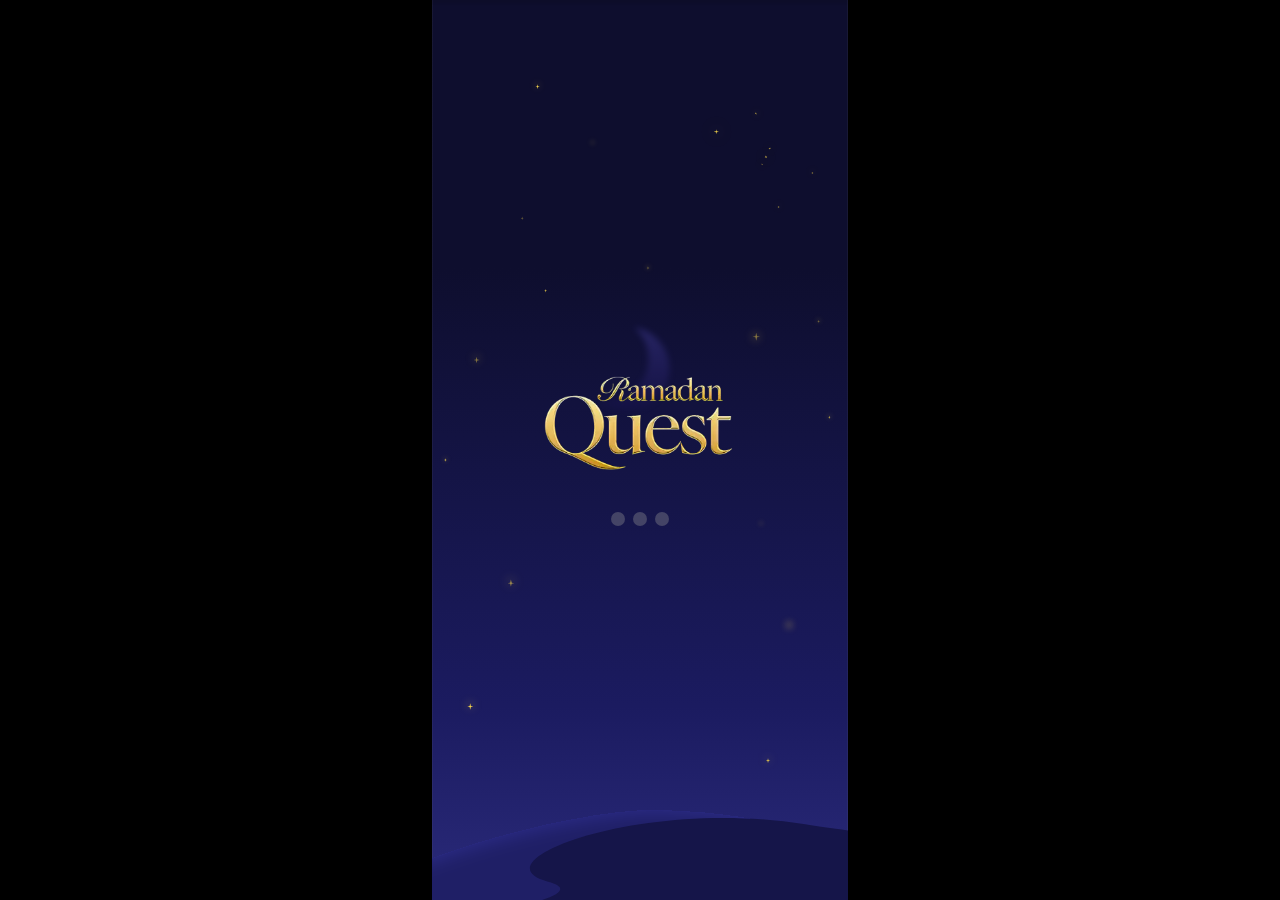
==== index.html @ efb5417e "Update index.html" ====
<!doctype html><html lang="en" class="overscroll-none scroll-smooth scrollbar-hide"><head><meta charset="UTF-8"><meta name="viewport" content="width=device-width,initial-scale=1,maximum-scale=1,user-scalable=no"><link rel="preconnect" href="https://f.nooncdn.com" crossorigin><title>Ramadan Quest - LANDING</title><style>@font-face{font-family:Noontree;src:url("https://f.nooncdn.com/noon-cdn/s/app/com/noon/kinetics/Ramadan/v1.1/fonts/Noontree-Bold.eot");src:url("https://f.nooncdn.com/noon-cdn/s/app/com/noon/kinetics/Ramadan/v1.1/fonts/Noontree-Bold.woff2") format("woff2"),url("https://f.nooncdn.com/noon-cdn/s/app/com/noon/kinetics/Ramadan/v1.1/fonts/Noontree-Bold.woff") format("woff");font-weight:700;font-style:normal;font-display:swap}@font-face{font-family:Noontree;src:url("https://f.nooncdn.com/noon-cdn/s/app/com/noon/kinetics/Ramadan/v1.1/fonts/Noontree-SemiBold.eot");src:url("https://f.nooncdn.com/noon-cdn/s/app/com/noon/kinetics/Ramadan/v1.1/fonts/Noontree-SemiBold.woff2") format("woff2"),url("https://f.nooncdn.com/noon-cdn/s/app/com/noon/kinetics/Ramadan/v1.1/fonts/Noontree-SemiBold.woff") format("woff");font-weight:600;font-style:normal;font-display:swap}@font-face{font-family:Noontree;src:url("https://f.nooncdn.com/noon-cdn/s/app/com/noon/kinetics/Ramadan/v1.1/fonts/Noontree-Medium.eot");src:url("https://f.nooncdn.com/noon-cdn/s/app/com/noon/kinetics/Ramadan/v1.1/fonts/Noontree-Medium.woff2") format("woff2"),url("https://f.nooncdn.com/noon-cdn/s/app/com/noon/kinetics/Ramadan/v1.1/fonts/Noontree-Medium.woff") format("woff");font-weight:500;font-style:normal;font-display:swap}@font-face{font-family:Noontree;src:url("https://f.nooncdn.com/noon-cdn/s/app/com/noon/kinetics/Ramadan/v1.1/fonts/Noontree-Regular.eot");src:url("https://f.nooncdn.com/noon-cdn/s/app/com/noon/kinetics/Ramadan/v1.1/fonts/Noontree-Regular.woff2") format("woff2"),url("https://f.nooncdn.com/noon-cdn/s/app/com/noon/kinetics/Ramadan/v1.1/fonts/Noontree-Regular.woff") format("woff");font-weight:400;font-style:normal;font-display:swap}</style><style type="text/css">/*! tailwindcss v4.1.18 | MIT License | https://tailwindcss.com */@layer properties;@layer theme, base, components, utilities;@layer theme{:host,:root{--font-sans:ui-sans-serif,system-ui,sans-serif,"Apple Color Emoji","Segoe UI Emoji","Segoe UI Symbol","Noto Color Emoji";--font-mono:ui-monospace,SFMono-Regular,Menlo,Monaco,Consolas,"Liberation Mono","Courier New",monospace;--color-black:#000;--color-white:#fff;--spacing:0.25rem;--container-xs:20rem;--container-sm:24rem;--container-2xl:42rem;--text-xs:0.75rem;--text-xs--line-height:1.33333;--text-sm:0.875rem;--text-sm--line-height:1.42857;--text-lg:1.125rem;--text-lg--line-height:1.55556;--text-xl:1.25rem;--text-xl--line-height:1.4;--text-2xl:1.5rem;--text-2xl--line-height:1.33333;--font-weight-normal:400;--font-weight-medium:500;--font-weight-semibold:600;--font-weight-bold:700;--radius-lg:0.5rem;--ease-out:cubic-bezier(0,0,0.2,1);--animate-spin:spin 10s linear infinite;--default-transition-duration:150ms;--default-transition-timing-function:cubic-bezier(0.4,0,0.2,1);--default-font-family:var(--font-sans);--default-mono-font-family:var(--font-mono);--font-noontree:"Noontree",sans-serif;--color-gold-700:#e3c664;--color-peach:#fccbaf;--color-dark-navy:#081648;--color-darkest-navy:#140e30;--color-loader-dim:var(--loader-dim);--animate-landing-stars:fadeIn 0.8s linear forwards;--animate-landing-background:fadeIn 3s linear forwards;--animate-landing-frame:zoomOut 1.5s cubic-bezier(0.33,0,0.15,1) forwards;--animate-landing-title:fadeIn 1.183s linear forwards;--animate-landing-mubarak:fadeIn 0.617s linear forwards;--animate-landing-stamp-grid-scale:landingStampGridScale 1.2s cubic-bezier(0.33,0,0.67,1) forwards;--animate-landing-stamp-opacity:fadeIn 0.36s cubic-bezier(0.33,0,0.67,1) forwards;--animate-landing-reward-text:fadeInBottom 0.65s cubic-bezier(0.44,0,0.33,1) forwards;--animate-landing-link:fadeInBottom 0.517s cubic-bezier(0.26,0,0,1) forwards;--animate-landing-item-fade:itemFadeInBottom 0.517s cubic-bezier(0.19,0,0,1) forwards;--animate-overlay-lights-opacity:fadeIn 0.4s linear forwards;--animate-overlay-lantern-start-opacity:fadeIn 0.517s linear forwards;--animate-overlay-lantern-end-opacity:fadeIn 0.4s linear forwards;--animate-overlay-lights-lantern-move:lightsLanternMove 1.483s cubic-bezier(0.33,0,0.19,1) forwards;--animate-overlay-flipper:fadeIn 0.183s linear forwards;--animate-overlay-text:fadeIn 0.383s linear forwards;--animate-overlay-stamp:stampZoomIn 0.5s linear forwards;--animate-lantern-opacity:fadeIn 0.25s ease-in-out forwards;--animate-lantern-start-scale:lanternStartScale 0.95s cubic-bezier(0.33,-0.05,0,0.8) forwards;--animate-lantern-end-scale:lanternEndScale 0.483s cubic-bezier(0.33,0,0.34,1.05) forwards;--animate-lantern-swing:swing 2.4s cubic-bezier(0.42,0,0.58,1) infinite;--animate-glow:fadeIn 0.65s linear forwards;--animate-load:spin 2s linear infinite;--animate-flip-first:flip-first 8s cubic-bezier(0.4,0,0.2,1) infinite;--animate-flip-second:flip-second 8s cubic-bezier(0.4,0,0.2,1) infinite;--animate-flip-tri-first:flip-tri-first 12s cubic-bezier(0.4,0,0.2,1) infinite;--animate-flip-tri-second:flip-tri-second 12s cubic-bezier(0.4,0,0.2,1) infinite;--animate-flip-tri-third:flip-tri-third 12s cubic-bezier(0.4,0,0.2,1) infinite;--animate-loader-dots:loader-dot 1.8s infinite ease-in-out;--animate-fade-opacity:fade-opacity 1s ease-in-out forwards}}@layer base{*,::backdrop,::file-selector-button,:after,:before{border:0 solid;box-sizing:border-box;margin:0;padding:0}:host,html{line-height:1.5;-webkit-text-size-adjust:100%;font-family:var(--default-font-family,ui-sans-serif,system-ui,sans-serif,"Apple Color Emoji","Segoe UI Emoji","Segoe UI Symbol","Noto Color Emoji");font-feature-settings:var(--default-font-feature-settings,normal);font-variation-settings:var(--default-font-variation-settings,normal);tab-size:4;-webkit-tap-highlight-color:transparent}hr{border-top-width:1px;color:inherit;height:0}abbr:where([title]){-webkit-text-decoration:underline dotted;text-decoration:underline dotted}h1,h2,h3,h4,h5,h6{font-size:inherit;font-weight:inherit}a{color:inherit;-webkit-text-decoration:inherit;text-decoration:inherit}b,strong{font-weight:bolder}code,kbd,pre,samp{font-family:var(--default-mono-font-family,ui-monospace,SFMono-Regular,Menlo,Monaco,Consolas,"Liberation Mono","Courier New",monospace);font-feature-settings:var(--default-mono-font-feature-settings,normal);font-size:1em;font-variation-settings:var(--default-mono-font-variation-settings,normal)}small{font-size:80%}sub,sup{font-size:75%;line-height:0;position:relative;vertical-align:baseline}sub{bottom:-.25em}sup{top:-.5em}table{border-collapse:collapse;border-color:inherit;text-indent:0}:-moz-focusring{outline:auto}progress{vertical-align:baseline}summary{display:list-item}menu,ol,ul{list-style:none}audio,canvas,embed,iframe,img,object,svg,video{display:block;vertical-align:middle}img,video{height:auto;max-width:100%}::file-selector-button,button,input,optgroup,select,textarea{background-color:transparent;border-radius:0;color:inherit;font:inherit;font-feature-settings:inherit;font-variation-settings:inherit;letter-spacing:inherit;opacity:1}:where(select:is([multiple],[size])) optgroup{font-weight:bolder}:where(select:is([multiple],[size])) optgroup option{padding-inline-start:20px}::file-selector-button{margin-inline-end:4px}::placeholder{opacity:1}@supports (not (-webkit-appearance:-apple-pay-button)) or (contain-intrinsic-size:1px){::placeholder{color:currentcolor;@supports (color:color-mix(in lab,red,red)){color:color-mix(in oklab,currentcolor 50%,transparent)}}}textarea{resize:vertical}::-webkit-search-decoration{-webkit-appearance:none}::-webkit-date-and-time-value{min-height:1lh;text-align:inherit}::-webkit-datetime-edit{display:inline-flex}::-webkit-datetime-edit-fields-wrapper{padding:0}::-webkit-datetime-edit,::-webkit-datetime-edit-day-field,::-webkit-datetime-edit-hour-field,::-webkit-datetime-edit-meridiem-field,::-webkit-datetime-edit-millisecond-field,::-webkit-datetime-edit-minute-field,::-webkit-datetime-edit-month-field,::-webkit-datetime-edit-second-field,::-webkit-datetime-edit-year-field{padding-block:0}::-webkit-calendar-picker-indicator{line-height:1}:-moz-ui-invalid{box-shadow:none}::file-selector-button,button,input:where([type=button],[type=reset],[type=submit]){appearance:button}::-webkit-inner-spin-button,::-webkit-outer-spin-button{height:auto}[hidden]:where(:not([hidden=until-found])){display:none!important}}@layer utilities{.section-title{align-items:center;display:flex;gap:.375rem;justify-content:center;pointer-events:none}.cta-gold-img{aspect-ratio:68/19;max-width:12.5rem}.cta-gold-img,.pointer-events-none{pointer-events:none}.overlay-blur-bg{background:#0a1330;border-radius:9999px;filter:blur(5.4rem);inset:0;position:absolute}.overlay-lights-wrap{align-items:flex-end;height:8rem;justify-content:center;top:-9.2rem}.overlay-lantern-row,.overlay-lights-wrap{animation:var(--animate-overlay-lights-lantern-move);display:flex;inset-inline:0;position:absolute;z-index:10}.overlay-lantern-row{justify-content:space-between;padding-inline:1rem;top:-5rem}.sr-only{border-width:0;clip-path:inset(50%);height:1px;margin:-1px;overflow:hidden;padding:0;position:absolute;white-space:nowrap;width:1px}.overlay-lights-inner{align-items:flex-end;animation:var(--animate-overlay-lights-opacity);animation-delay:.2s;aspect-ratio:585/163;height:100%;opacity:0}.overlay-lights-inner,.overlay-panel{display:flex;justify-content:center;position:relative}.overlay-panel{align-items:center;flex-direction:column;width:100%}.absolute{position:absolute}.fixed{position:fixed}.relative{position:relative}.static{position:static}.sticky{position:sticky}.inset-0{inset:calc(var(--spacing)*0)}.inset-x-0{inset-inline:calc(var(--spacing)*0)}.-start-\[5px\]{inset-inline-start:-5px}.start-0{inset-inline-start:calc(var(--spacing)*0)}.start-1\/2{inset-inline-start:50%}.start-4{inset-inline-start:calc(var(--spacing)*4)}.start-\[8\%\]{inset-inline-start:8%}.-end-3{inset-inline-end:calc(var(--spacing)*-3)}.-end-4{inset-inline-end:calc(var(--spacing)*-4)}.-end-\[5px\]{inset-inline-end:-5px}.end-4{inset-inline-end:calc(var(--spacing)*4)}.end-\[8\%\]{inset-inline-end:8%}.-top-2{top:calc(var(--spacing)*-2)}.-top-4{top:calc(var(--spacing)*-4)}.-top-12{top:calc(var(--spacing)*-12)}.top-0{top:calc(var(--spacing)*0)}.top-1\/2{top:50%}.top-\[2\%\]{top:2%}.top-\[14\%\]{top:14%}.top-\[65\%\]{top:65%}.top-\[80\%\]{top:80%}.top-\[220px\]{top:220px}.top-\[calc\(1\%\+1rem\)\]{top:calc(1% + 1rem)}.top-\[calc\(50\%-1px\)\]{top:calc(50% - 1px)}.-right-2{right:calc(var(--spacing)*-2)}.left-0{left:calc(var(--spacing)*0)}.left-1\/2{left:50%}.-z-10{z-index:-10}.z-10{z-index:10}.z-20{z-index:20}.z-30{z-index:30}.z-40{z-index:40}.z-50{z-index:50}.container{width:100%;@media (width >= 20rem){max-width:20rem}@media (width >= 24rem){max-width:24rem}@media (width >= 32rem){max-width:32rem}@media (width >= 40rem){max-width:40rem}@media (width >= 64rem){max-width:64rem}@media (width >= 80rem){max-width:80rem}@media (width >= 96rem){max-width:96rem}}.overlay-shell{align-items:center;display:flex;flex-direction:column;height:100vh;justify-content:center;max-width:42rem;width:100%}.mx-auto,.overlay-shell{margin-inline:auto}.mt-0{margin-top:calc(var(--spacing)*0)}.mt-1{margin-top:calc(var(--spacing)*1)}.mt-2{margin-top:calc(var(--spacing)*2)}.mt-3{margin-top:calc(var(--spacing)*3)}.mt-4{margin-top:calc(var(--spacing)*4)}.mt-7{margin-top:calc(var(--spacing)*7)}.mt-\[0\.65em\]{margin-top:.65em}.mt-\[17\%\]{margin-top:17%}.mb-2{margin-bottom:calc(var(--spacing)*2)}.mb-3{margin-bottom:calc(var(--spacing)*3)}.mb-4{margin-bottom:calc(var(--spacing)*4)}.scrollbar-hide{-ms-overflow-style:none;scroll-behavior:smooth;scrollbar-width:none;::-webkit-scrollbar{display:none}}.flex{display:flex}.grid{display:grid}.aspect-2\/1{aspect-ratio:2/1}.aspect-34\/15{aspect-ratio:34/15}.aspect-39\/19{aspect-ratio:39/19}.aspect-41\/76{aspect-ratio:41/76}.aspect-53\/95{aspect-ratio:53/95}.aspect-68\/19{aspect-ratio:68/19}.aspect-88\/45{aspect-ratio:88/45}.aspect-111\/136{aspect-ratio:111/136}.aspect-356\/71{aspect-ratio:356/71}.aspect-857\/424{aspect-ratio:857/424}.aspect-square{aspect-ratio:1/1}.divider{background:linear-gradient(90deg,#c3a663 0,rgba(93,79,47,0));height:1px;opacity:.5;width:100%}.overlay-close-btn{height:2.5rem;user-select:none;width:2.5rem}.size-3\.5{height:calc(var(--spacing)*3.5);width:calc(var(--spacing)*3.5)}.size-4{height:calc(var(--spacing)*4);width:calc(var(--spacing)*4)}.size-4\.5{height:calc(var(--spacing)*4.5);width:calc(var(--spacing)*4.5)}.size-6{height:calc(var(--spacing)*6);width:calc(var(--spacing)*6)}.size-7{height:calc(var(--spacing)*7);width:calc(var(--spacing)*7)}.size-12{height:calc(var(--spacing)*12);width:calc(var(--spacing)*12)}.size-\[5px\]{height:5px;width:5px}.size-\[9px\]{height:9px;width:9px}.size-full{height:100%;width:100%}.section-title-star{height:1.6rem;width:1.6rem}.h-1\.5{height:calc(var(--spacing)*1.5)}.h-5\.5{height:calc(var(--spacing)*5.5)}.h-10{height:calc(var(--spacing)*10)}.h-12{height:calc(var(--spacing)*12)}.h-auto{height:auto}.h-fit{height:fit-content}.h-full{height:100%}.h-px{height:1px}.h-screen{height:100vh}.min-h-full{min-height:100%}.w-1\.5{width:calc(var(--spacing)*1.5)}.w-6{width:calc(var(--spacing)*6)}.w-16{width:calc(var(--spacing)*16)}.w-20{width:calc(var(--spacing)*20)}.w-22{width:calc(var(--spacing)*22)}.w-30{width:calc(var(--spacing)*30)}.w-34{width:calc(var(--spacing)*34)}.w-44{width:calc(var(--spacing)*44)}.w-48{width:calc(var(--spacing)*48)}.w-\[90\%\]{width:90%}.w-fit{width:fit-content}.w-full{width:100%}.max-w-2xl{max-width:var(--container-2xl)}.max-w-36{max-width:calc(var(--spacing)*36)}.max-w-88{max-width:calc(var(--spacing)*88)}.max-w-\[18rem\]{max-width:18rem}.max-w-\[200px\]{max-width:200px}.max-w-sm{max-width:var(--container-sm)}.max-w-xs{max-width:var(--container-xs)}.shrink-0{flex-shrink:0}.basis-1\/2{flex-basis:50%}.basis-\[calc\(100\%\/3-1rem\)\]{flex-basis:calc(33.33333% - 1rem)}.origin-\[top_center\]{transform-origin:top center}.-translate-x-1\/2{--tw-translate-x:-50%}.-translate-x-1\/2,.translate-x-1\/2{translate:var(--tw-translate-x) var(--tw-translate-y)}.translate-x-1\/2{--tw-translate-x:50%}.-translate-y-1\/2{--tw-translate-y:-50%}.-translate-y-1\/2,.-translate-y-4{translate:var(--tw-translate-x) var(--tw-translate-y)}.-translate-y-4{--tw-translate-y:calc(var(--spacing)*-4)}.translate-y-0{--tw-translate-y:calc(var(--spacing)*0)}.translate-y-0,.translate-y-4{translate:var(--tw-translate-x) var(--tw-translate-y)}.translate-y-4{--tw-translate-y:calc(var(--spacing)*4)}.scale-90{--tw-scale-x:90%;--tw-scale-y:90%;--tw-scale-z:90%}.scale-90,.scale-95{scale:var(--tw-scale-x) var(--tw-scale-y)}.scale-95{--tw-scale-x:95%;--tw-scale-y:95%;--tw-scale-z:95%}.scale-105{--tw-scale-x:105%;--tw-scale-y:105%;--tw-scale-z:105%}.scale-105,.scale-x-\[-1\]{scale:var(--tw-scale-x) var(--tw-scale-y)}.scale-x-\[-1\]{--tw-scale-x:-1}.rotate-0{rotate:0deg}.rotate-45{rotate:45deg}.rotate-180{rotate:180deg}.transform{transform:var(--tw-rotate-x,) var(--tw-rotate-y,) var(--tw-rotate-z,) var(--tw-skew-x,) var(--tw-skew-y,)}.animate-fade-opacity{animation:var(--animate-fade-opacity)}.animate-flip-first{animation:var(--animate-flip-first)}.animate-flip-second{animation:var(--animate-flip-second)}.animate-flip-tri-first{animation:var(--animate-flip-tri-first)}.animate-flip-tri-second{animation:var(--animate-flip-tri-second)}.animate-flip-tri-third{animation:var(--animate-flip-tri-third)}.animate-glow{animation:var(--animate-glow)}.animate-landing-background{animation:var(--animate-landing-background)}.animate-landing-frame{animation:var(--animate-landing-frame)}.animate-landing-item-fade{animation:var(--animate-landing-item-fade)}.animate-landing-link{animation:var(--animate-landing-link)}.animate-landing-mubarak{animation:var(--animate-landing-mubarak)}.animate-landing-reward-text{animation:var(--animate-landing-reward-text)}.animate-landing-stamp-grid-scale{animation:var(--animate-landing-stamp-grid-scale)}.animate-landing-stamp-opacity{animation:var(--animate-landing-stamp-opacity)}.animate-landing-stars{animation:var(--animate-landing-stars)}.animate-landing-title{animation:var(--animate-landing-title)}.animate-lantern-end-scale{animation:var(--animate-lantern-end-scale)}.animate-lantern-opacity{animation:var(--animate-lantern-opacity)}.animate-lantern-start-scale{animation:var(--animate-lantern-start-scale)}.animate-lantern-swing{animation:var(--animate-lantern-swing)}.animate-load{animation:var(--animate-load)}.animate-loader-dots{animation:var(--animate-loader-dots)}.animate-none{animation:none}.animate-overlay-flipper{animation:var(--animate-overlay-flipper)}.animate-overlay-lantern-end-opacity{animation:var(--animate-overlay-lantern-end-opacity)}.animate-overlay-lantern-start-opacity{animation:var(--animate-overlay-lantern-start-opacity)}.animate-overlay-stamp{animation:var(--animate-overlay-stamp)}.animate-overlay-text{animation:var(--animate-overlay-text)}.animate-spin{animation:var(--animate-spin)}.cursor-pointer{cursor:pointer}.snap-center{scroll-snap-align:center}.scroll-mt-16{scroll-margin-top:calc(var(--spacing)*16)}.flex-col{flex-direction:column}.flex-wrap{flex-wrap:wrap}.place-items-center{place-items:center}.items-center{align-items:center}.items-start{align-items:flex-start}.justify-between{justify-content:space-between}.justify-center{justify-content:center}.justify-end{justify-content:flex-end}.gap-1{gap:calc(var(--spacing)*1)}.gap-2{gap:calc(var(--spacing)*2)}.gap-4{gap:calc(var(--spacing)*4)}.gap-6{gap:calc(var(--spacing)*6)}.gap-10{gap:calc(var(--spacing)*10)}.gap-12{gap:calc(var(--spacing)*12)}.gap-\[0\.88rem\]{gap:.88rem}.space-y-1{:where(&>:not(:last-child)){--tw-space-y-reverse:0;margin-block-end:calc(var(--spacing)*1*(1 - var(--tw-space-y-reverse)));margin-block-start:calc(var(--spacing)*1*var(--tw-space-y-reverse))}}.space-y-2{:where(&>:not(:last-child)){--tw-space-y-reverse:0;margin-block-end:calc(var(--spacing)*2*(1 - var(--tw-space-y-reverse)));margin-block-start:calc(var(--spacing)*2*var(--tw-space-y-reverse))}}.space-y-2\.5{:where(&>:not(:last-child)){--tw-space-y-reverse:0;margin-block-end:calc(var(--spacing)*2.5*(1 - var(--tw-space-y-reverse)));margin-block-start:calc(var(--spacing)*2.5*var(--tw-space-y-reverse))}}.space-y-3{:where(&>:not(:last-child)){--tw-space-y-reverse:0;margin-block-end:calc(var(--spacing)*3*(1 - var(--tw-space-y-reverse)));margin-block-start:calc(var(--spacing)*3*var(--tw-space-y-reverse))}}.space-y-4{:where(&>:not(:last-child)){--tw-space-y-reverse:0;margin-block-end:calc(var(--spacing)*4*(1 - var(--tw-space-y-reverse)));margin-block-start:calc(var(--spacing)*4*var(--tw-space-y-reverse))}}.space-y-5{:where(&>:not(:last-child)){--tw-space-y-reverse:0;margin-block-end:calc(var(--spacing)*5*(1 - var(--tw-space-y-reverse)));margin-block-start:calc(var(--spacing)*5*var(--tw-space-y-reverse))}}.space-y-6{:where(&>:not(:last-child)){--tw-space-y-reverse:0;margin-block-end:calc(var(--spacing)*6*(1 - var(--tw-space-y-reverse)));margin-block-start:calc(var(--spacing)*6*var(--tw-space-y-reverse))}}.space-y-7{:where(&>:not(:last-child)){--tw-space-y-reverse:0;margin-block-end:calc(var(--spacing)*7*(1 - var(--tw-space-y-reverse)));margin-block-start:calc(var(--spacing)*7*var(--tw-space-y-reverse))}}.space-y-8{:where(&>:not(:last-child)){--tw-space-y-reverse:0;margin-block-end:calc(var(--spacing)*8*(1 - var(--tw-space-y-reverse)));margin-block-start:calc(var(--spacing)*8*var(--tw-space-y-reverse))}}.gap-x-1\.5{column-gap:calc(var(--spacing)*1.5)}.gap-x-2{column-gap:calc(var(--spacing)*2)}.gap-x-5{column-gap:calc(var(--spacing)*5)}.gap-x-\[7px\]{column-gap:7px}.gap-y-2{row-gap:calc(var(--spacing)*2)}.gap-y-5{row-gap:calc(var(--spacing)*5)}.gap-y-6{row-gap:calc(var(--spacing)*6)}.overflow-hidden{overflow:hidden}.overflow-x-auto{overflow-x:auto}.overflow-x-hidden{overflow-x:hidden}.overflow-y-auto{overflow-y:auto}.overscroll-none{overscroll-behavior:none}.scroll-smooth{scroll-behavior:smooth}.rounded-full{border-radius:calc(infinity*1px)}.rounded-lg{border-radius:var(--radius-lg)}.border-2{border-style:var(--tw-border-style);border-width:2px}.border-3{border-style:var(--tw-border-style);border-width:3px}.border-dashed{--tw-border-style:dashed;border-style:dashed}.border-darkest-navy{border-color:var(--color-darkest-navy)}.border-white\/10{border-color:color-mix(in srgb,#fff 10%,transparent);@supports (color:color-mix(in lab,red,red)){border-color:color-mix(in oklab,var(--color-white) 10%,transparent)}}.bg-black\/90{background-color:color-mix(in srgb,#000 90%,transparent);@supports (color:color-mix(in lab,red,red)){background-color:color-mix(in oklab,var(--color-black) 90%,transparent)}}.bg-loader-dim{background-color:var(--color-loader-dim)}.bg-peach{background-color:var(--color-peach)}.bg-transparent{background-color:transparent}.bg-white{background-color:var(--color-white)}.bg-linear-to-b{--tw-gradient-position:to bottom;@supports (background-image:linear-gradient(in lab,red,red)){--tw-gradient-position:to bottom in oklab}background-image:linear-gradient(var(--tw-gradient-stops))}.from-\[\#1B1B60\]{--tw-gradient-from:#1b1b60;--tw-gradient-stops:var(--tw-gradient-via-stops,var(--tw-gradient-position),var(--tw-gradient-from) var(--tw-gradient-from-position),var(--tw-gradient-to) var(--tw-gradient-to-position))}.from-\[\#070228\]{--tw-gradient-from:#070228;--tw-gradient-stops:var(--tw-gradient-via-stops,var(--tw-gradient-position),var(--tw-gradient-from) var(--tw-gradient-from-position),var(--tw-gradient-to) var(--tw-gradient-to-position))}.via-\[\#1B1B60\]{--tw-gradient-via:#1b1b60;--tw-gradient-via-stops:var(--tw-gradient-position),var(--tw-gradient-from) var(--tw-gradient-from-position),var(--tw-gradient-via) var(--tw-gradient-via-position),var(--tw-gradient-to) var(--tw-gradient-to-position);--tw-gradient-stops:var(--tw-gradient-via-stops)}.via-\[\#070228\]{--tw-gradient-via:#070228;--tw-gradient-via-stops:var(--tw-gradient-position),var(--tw-gradient-from) var(--tw-gradient-from-position),var(--tw-gradient-via) var(--tw-gradient-via-position),var(--tw-gradient-to) var(--tw-gradient-to-position);--tw-gradient-stops:var(--tw-gradient-via-stops)}.to-transparent{--tw-gradient-to:transparent;--tw-gradient-stops:var(--tw-gradient-via-stops,var(--tw-gradient-position),var(--tw-gradient-from) var(--tw-gradient-from-position),var(--tw-gradient-to) var(--tw-gradient-to-position))}.bg-cover{background-size:cover}.header-gradient-text{background:linear-gradient(180deg,#ecdb98,#d3982a);background-clip:text;-webkit-background-clip:text;-webkit-text-fill-color:transparent}.section-header-gradient-text{background:linear-gradient(180deg,#916033,#fbe69c 50%,#ddae5e);background-clip:text;-webkit-background-clip:text;-webkit-text-fill-color:transparent}.bg-radial-hero{background:radial-gradient(156.98% 43.65% at 50% 14.53%,#a983e4 .48%,#282888 12.98%,#2b2b7c 24.04%,#1b1b60 37.5%,#0e0e2e 66.35%),#d9d9d9;background-repeat:no-repeat;box-shadow:inset 0 4px 2px 0 rgba(0,0,0,.1)}.object-contain{object-fit:contain}.p-2{padding:calc(var(--spacing)*2)}.px-2{padding-inline:calc(var(--spacing)*2)}.px-4{padding-inline:calc(var(--spacing)*4)}.px-5{padding-inline:calc(var(--spacing)*5)}.px-6{padding-inline:calc(var(--spacing)*6)}.px-7\.5{padding-inline:calc(var(--spacing)*7.5)}.px-10{padding-inline:calc(var(--spacing)*10)}.py-2{padding-block:calc(var(--spacing)*2)}.py-3{padding-block:calc(var(--spacing)*3)}.py-6{padding-block:calc(var(--spacing)*6)}.py-7{padding-block:calc(var(--spacing)*7)}.py-8{padding-block:calc(var(--spacing)*8)}.py-10{padding-block:calc(var(--spacing)*10)}.ps-4{padding-inline-start:calc(var(--spacing)*4)}.pt-4{padding-top:calc(var(--spacing)*4)}.pt-6{padding-top:calc(var(--spacing)*6)}.pt-\[20\%\]{padding-top:20%}.pb-2{padding-bottom:calc(var(--spacing)*2)}.pb-3{padding-bottom:calc(var(--spacing)*3)}.pb-4{padding-bottom:calc(var(--spacing)*4)}.pb-7{padding-bottom:calc(var(--spacing)*7)}.pb-8{padding-bottom:calc(var(--spacing)*8)}.pb-10{padding-bottom:calc(var(--spacing)*10)}.text-center{text-align:center}.text-justify{text-align:justify}.font-noontree{font-family:var(--font-noontree)}.text-2xl{font-size:var(--text-2xl);line-height:var(--tw-leading,var(--text-2xl--line-height))}.text-lg{font-size:var(--text-lg);line-height:var(--tw-leading,var(--text-lg--line-height))}.text-sm{font-size:var(--text-sm);line-height:var(--tw-leading,var(--text-sm--line-height))}.text-xl{font-size:var(--text-xl);line-height:var(--tw-leading,var(--text-xl--line-height))}.text-xs{font-size:var(--text-xs);line-height:var(--tw-leading,var(--text-xs--line-height))}.text-\[0\.875rem\]{font-size:.875rem}.text-\[1\.17569rem\]{font-size:1.17569rem}.text-\[11px\]{font-size:11px}.text-\[16px\]{font-size:16px}.text-\[22px\]{font-size:22px}.leading-none{--tw-leading:1;line-height:1}.font-bold{--tw-font-weight:var(--font-weight-bold);font-weight:var(--font-weight-bold)}.font-medium{--tw-font-weight:var(--font-weight-medium);font-weight:var(--font-weight-medium)}.font-normal{--tw-font-weight:var(--font-weight-normal);font-weight:var(--font-weight-normal)}.font-semibold{--tw-font-weight:var(--font-weight-semibold);font-weight:var(--font-weight-semibold)}.text-balance{text-wrap:balance}.text-pretty{text-wrap:pretty}.whitespace-nowrap{white-space:nowrap}.text-\[\#FBEAF8\]{color:#fbeaf8}.text-\[\#FCF0E6\]{color:#fcf0e6}.text-dark-navy{color:var(--color-dark-navy)}.text-darkest-navy{color:var(--color-darkest-navy)}.text-gold-700{color:var(--color-gold-700)}.text-white{color:var(--color-white)}.text-white\/80{color:color-mix(in srgb,#fff 80%,transparent);@supports (color:color-mix(in lab,red,red)){color:color-mix(in oklab,var(--color-white) 80%,transparent)}}.text-white\/90{color:color-mix(in srgb,#fff 90%,transparent);@supports (color:color-mix(in lab,red,red)){color:color-mix(in oklab,var(--color-white) 90%,transparent)}}.capitalize{text-transform:capitalize}.uppercase{text-transform:uppercase}.underline{text-decoration-line:underline}.opacity-0{opacity:0}.opacity-40{opacity:40%}.opacity-70{opacity:70%}.opacity-80{opacity:80%}.opacity-100{opacity:100%}.bg-blend-multiply{background-blend-mode:multiply}.filter{filter:var(--tw-blur,) var(--tw-brightness,) var(--tw-contrast,) var(--tw-grayscale,) var(--tw-hue-rotate,) var(--tw-invert,) var(--tw-saturate,) var(--tw-sepia,) var(--tw-drop-shadow,)}.transition{transition-duration:var(--tw-duration,var(--default-transition-duration));transition-property:color,background-color,border-color,outline-color,text-decoration-color,fill,stroke,--tw-gradient-from,--tw-gradient-via,--tw-gradient-to,opacity,box-shadow,transform,translate,scale,rotate,filter,-webkit-backdrop-filter,backdrop-filter,display,content-visibility,overlay,pointer-events;transition-timing-function:var(--tw-ease,var(--default-transition-timing-function))}.transition-all{transition-duration:var(--tw-duration,var(--default-transition-duration));transition-property:all;transition-timing-function:var(--tw-ease,var(--default-transition-timing-function))}.transition-colors{transition-duration:var(--tw-duration,var(--default-transition-duration));transition-property:color,background-color,border-color,outline-color,text-decoration-color,fill,stroke,--tw-gradient-from,--tw-gradient-via,--tw-gradient-to;transition-timing-function:var(--tw-ease,var(--default-transition-timing-function))}.transition-opacity{transition-duration:var(--tw-duration,var(--default-transition-duration));transition-property:opacity;transition-timing-function:var(--tw-ease,var(--default-transition-timing-function))}.transition-transform{transition-duration:var(--tw-duration,var(--default-transition-duration));transition-property:transform,translate,scale,rotate;transition-timing-function:var(--tw-ease,var(--default-transition-timing-function))}.duration-300{--tw-duration:300ms;transition-duration:.3s}.duration-500{--tw-duration:500ms;transition-duration:.5s}.duration-700{--tw-duration:700ms;transition-duration:.7s}.duration-\[800ms\]{--tw-duration:800ms;transition-duration:.8s}.ease-out{--tw-ease:var(--ease-out);transition-timing-function:var(--ease-out)}.select-none{-webkit-user-select:none;user-select:none}.\[grid-area\:1\/1\]{grid-area:1/1}.animation-delay-100{animation-delay:.1s}.animation-delay-200{animation-delay:.2s}.animation-delay-300{animation-delay:.3s}.animation-delay-400{animation-delay:.4s}.animation-delay-500{animation-delay:.5s}.animation-delay-600{animation-delay:.6s}.animation-delay-617{animation-delay:617ms}.animation-delay-683{animation-delay:683ms}.animation-delay-700{animation-delay:.7s}.animation-delay-733{animation-delay:733ms}.animation-delay-750{animation-delay:.75s}.animation-delay-800{animation-delay:.8s}.animation-delay-830{animation-delay:.83s}.animation-delay-833{animation-delay:833ms}.animation-delay-850{animation-delay:.85s}.animation-delay-1500{animation-delay:1.5s}.animation-delay-1600{animation-delay:1.6s}.gradient-hero-block{background:linear-gradient(90deg,#bc897d00 0,#bc897d00 15%,#7272c2 50%,#bc897d00 85%,#bc897d00)}.xs\:start-\[9\%\]{@media (width >= 24rem){inset-inline-start:9%}}.xs\:end-\[9\%\]{@media (width >= 24rem){inset-inline-end:9%}}.xs\:top-\[3\.4\%\]{@media (width >= 24rem){top:3.4%}}.xs\:top-\[15\%\]{@media (width >= 24rem){top:15%}}.xs\:top-\[calc\(2\%\+1rem\)\]{@media (width >= 24rem){top:calc(2% + 1rem)}}.xs\:max-w-40{@media (width >= 24rem){max-width:calc(var(--spacing)*40)}}.sm\:start-\[16\%\]{@media (width >= 32rem){inset-inline-start:16%}}.sm\:end-\[16\%\]{@media (width >= 32rem){inset-inline-end:16%}}.sm\:top-\[3\%\]{@media (width >= 32rem){top:3%}}.sm\:top-\[calc\(3\%\+1rem\)\]{@media (width >= 32rem){top:calc(3% + 1rem)}}.sm\:hidden{@media (width >= 32rem){display:none}}.sm\:w-40{@media (width >= 32rem){width:calc(var(--spacing)*40)}}.md\:start-\[16\%\]{@media (width >= 40rem){inset-inline-start:16%}}.md\:end-\[16\%\]{@media (width >= 40rem){inset-inline-end:16%}}.md\:top-\[4\%\]{@media (width >= 40rem){top:4%}}.md\:top-\[calc\(4\%\+1rem\)\]{@media (width >= 40rem){top:calc(4% + 1rem)}}.md\:w-28{@media (width >= 40rem){width:calc(var(--spacing)*28)}}.md\:w-52{@media (width >= 40rem){width:calc(var(--spacing)*52)}}}*{scroll-behavior:smooth}:root{--loader-dim:#446;--loader-bright:#f0d78c}body,html{touch-action:pan-x pan-y}a,body,html,img{-webkit-user-select:none;-webkit-touch-callout:none}img{-webkit-user-drag:none;user-drag:none;pointer-events:none}@layer utilities{.perspective-\[1000px\]{perspective:1000px}.translate-z-\[-20px\]{transform:translateX(-50%) translateZ(-20px)}.\[transform-style\:preserve-3d\]{transform-style:preserve-3d}.stamp.slide-out{opacity:1!important;transform:translateX(-50%) translateY(-150px)!important}.stamp.front{z-index:7!important}.stamp.scale{transform:translateX(-50%) scale(2)!important}.stamp.to-modal{left:50%!important;position:fixed!important;top:50%!important;transform:translate(-50%,-50%) scale(2)!important;transition:transform 1s cubic-bezier(.22,1,.36,1),top 1s ease,left 1s ease!important;z-index:20!important}.stamp.compact{transform:translate(-50%,-50%) scale(1.4)!important;transition:transform 1.2s cubic-bezier(.22,1,.36,1)!important}.envelope.fade-out>:not(.stamp){opacity:0;transition:opacity .8s ease}.headline.fade-out .headline-line{animation:textFadeOut .9s ease forwards}.reward-modal.show{opacity:1!important;transform:scale(1)!important}.reward-modal.show .modal-glow{opacity:.7!important;transform:translate(-50%,-50%) scale(1)!important}.reward-modal.show .modal-rotate{opacity:1!important}.reward-modal.show.rotating .modal-rotate-inner{animation:rotateImage 70s linear infinite}.reward-modal.show .side-lights{opacity:1;transition-delay:.7s}.reward-modal.show .small-lantern{animation:slideDownLantern 1s ease forwards;animation-delay:.8s}.reward-modal.show .ramadan-quest-title{animation:fadeInTitle 1s ease forwards;animation-delay:1s}.reward-modal.show .small-lantern-left{animation:slideDownLantern 1s ease forwards;animation-delay:1.3s}.reward-modal.show .description-line.line-1,.reward-modal.show .description-line.line-2{animation:textReveal .8s ease-out forwards;animation-delay:1.3s}.reward-modal.show .description-line.line-3{animation:textReveal .8s ease-out forwards;animation-delay:1.6s}.reward-modal.compact .description{filter:blur(6px);opacity:0;transform:translateY(15px);transition:opacity .9s ease,transform .6s ease,filter .6s ease}.reward-modal.compact .modal-glow{opacity:.5!important;transform:translate(-50%,-60%) scale(.5)!important;transition:transform 1.2s cubic-bezier(.22,1,.36,1),opacity .9s ease!important}.reward-modal.compact .modal-rotate{transform:translate(-50%,-55%) scale(.4)!important;transition:transform 1.2s cubic-bezier(.22,1,.36,1)!important}.animation-wrapper:before{box-shadow:0 0 70px 90px #ad93d7,0 0 80px 100px #6938d2,0 0 90px 120px #5b3ba1;content:"";left:50%;opacity:0;position:absolute;top:50px;transform:translate(-50%,-50%) scale(.3);transition:opacity 1s ease,transform 1s ease;z-index:-2}.animation-wrapper.glow-active:before{opacity:.7;transform:translate(-50%,-50%) scale(1)}.reward-modal.show~.animation-wrapper:before{opacity:0;transform:translate(-50%,-50%) scale(.6);transition:opacity .8s ease,transform .8s ease}.animation-wrapper.rotate-active .rotate-image{opacity:.4!important;transform:translate(-50%,-50%) scale(1)!important}.animation-wrapper.rotating .rotate-image{animation:rotateGlow var(--rotate-speed,20s) linear infinite}.reward-modal.show~.animation-wrapper .rotate-image{opacity:0!important;transform:translate(-50%,-50%) scale(.85)!important;transition:opacity .8s ease,transform .8s ease}.reward-modal.show~.animation-wrapper.rotating .rotate-image{animation-play-state:running}}.embla__container{display:flex;padding-left:25%;padding-right:25%}.embla__slide{box-sizing:border-box;flex:0 0 50%;padding-left:1.375rem}.embla__container>.embla__slide:first-child{padding-left:0}.carousel-scroll{scroll-snap-type:x mandatory;-webkit-overflow-scrolling:touch}.carousel-scroll>ul:after{content:"";flex:0 0 var(--carousel-end-inset,0px)}@property --tw-translate-x{syntax:"*";inherits:false;initial-value:0}@property --tw-translate-y{syntax:"*";inherits:false;initial-value:0}@property --tw-translate-z{syntax:"*";inherits:false;initial-value:0}@property --tw-scale-x{syntax:"*";inherits:false;initial-value:1}@property --tw-scale-y{syntax:"*";inherits:false;initial-value:1}@property --tw-scale-z{syntax:"*";inherits:false;initial-value:1}@property --tw-rotate-x{syntax:"*";inherits:false}@property --tw-rotate-y{syntax:"*";inherits:false}@property --tw-rotate-z{syntax:"*";inherits:false}@property --tw-skew-x{syntax:"*";inherits:false}@property --tw-skew-y{syntax:"*";inherits:false}@property --tw-space-y-reverse{syntax:"*";inherits:false;initial-value:0}@property --tw-border-style{syntax:"*";inherits:false;initial-value:solid}@property --tw-gradient-position{syntax:"*";inherits:false}@property --tw-gradient-from{syntax:"<color>";inherits:false;initial-value:#0000}@property --tw-gradient-via{syntax:"<color>";inherits:false;initial-value:#0000}@property --tw-gradient-to{syntax:"<color>";inherits:false;initial-value:#0000}@property --tw-gradient-stops{syntax:"*";inherits:false}@property --tw-gradient-via-stops{syntax:"*";inherits:false}@property --tw-gradient-from-position{syntax:"<length-percentage>";inherits:false;initial-value:0%}@property --tw-gradient-via-position{syntax:"<length-percentage>";inherits:false;initial-value:50%}@property --tw-gradient-to-position{syntax:"<length-percentage>";inherits:false;initial-value:100%}@property --tw-leading{syntax:"*";inherits:false}@property --tw-font-weight{syntax:"*";inherits:false}@property --tw-blur{syntax:"*";inherits:false}@property --tw-brightness{syntax:"*";inherits:false}@property --tw-contrast{syntax:"*";inherits:false}@property --tw-grayscale{syntax:"*";inherits:false}@property --tw-hue-rotate{syntax:"*";inherits:false}@property --tw-invert{syntax:"*";inherits:false}@property --tw-opacity{syntax:"*";inherits:false}@property --tw-saturate{syntax:"*";inherits:false}@property --tw-sepia{syntax:"*";inherits:false}@property --tw-drop-shadow{syntax:"*";inherits:false}@property --tw-drop-shadow-color{syntax:"*";inherits:false}@property --tw-drop-shadow-alpha{syntax:"<percentage>";inherits:false;initial-value:100%}@property --tw-drop-shadow-size{syntax:"*";inherits:false}@property --tw-duration{syntax:"*";inherits:false}@property --tw-ease{syntax:"*";inherits:false}@keyframes fadeIn{0%{opacity:0}to{opacity:1}}@keyframes zoomOut{0%{opacity:0;transform:scale(8)}to{opacity:1;transform:scale(1)}}@keyframes lanternStartScale{0%{transform:scale(1.14) translateY(.4rem) translateX(-.4rem)}to{opacity:1;transform:scale(.93) translateY(0) translateX(0)}}@keyframes lanternEndScale{0%{transform:scale(1.4) translateY(1rem) translateX(1rem)}to{opacity:1;transform:scale(1.02) translateY(0) translateX(0)}}@keyframes landingStampGridScale{0%{transform:scale(1.1)}to{transform:scale(1)}}@keyframes fadeInBottom{0%{opacity:0;transform:translateY(1rem)}to{opacity:1;transform:translateY(0)}}@keyframes itemFadeInBottom{0%{opacity:0;transform:translateY(1.4rem)}to{opacity:1;transform:translateY(0)}}@keyframes lightsLanternMove{0%{transform:translateY(-1rem)}to{transform:translateY(0)}}@keyframes spin{0%{transform:rotate(0deg)}to{transform:rotate(1turn)}}@keyframes stampZoomIn{0%{opacity:0;transform:scale(.4)}to{opacity:1;transform:scale(1)}}@keyframes swing{0%{transform:rotate(1.5deg)}50%{transform:rotate(-1.5deg)}to{transform:rotate(1.5deg)}}@keyframes fade-opacity{0%{opacity:0}to{opacity:1}}@keyframes flip-first{0%,35%{opacity:1;transform:translateY(0)}45%{opacity:0;transform:translateY(-100%)}50%{opacity:0;transform:translateY(100%)}90%{opacity:0;transform:translateY(100%)}to{opacity:1;transform:translateY(0)}}@keyframes flip-second{0%,40%{opacity:0;transform:translateY(100%)}50%{opacity:1;transform:translateY(0)}85%{opacity:1;transform:translateY(0)}95%{opacity:0;transform:translateY(-100%)}to{opacity:0;transform:translateY(100%)}}@keyframes flip-tri-first{0%,28%{opacity:1;transform:translateY(0)}33%{opacity:0;transform:translateY(-100%)}34%{opacity:0;transform:translateY(100%)}95%{opacity:0;transform:translateY(100%)}to{opacity:1;transform:translateY(0)}}@keyframes flip-tri-second{0%,30%{opacity:0;transform:translateY(100%)}35%{opacity:1;transform:translateY(0)}61%{opacity:1;transform:translateY(0)}66%{opacity:0;transform:translateY(-100%)}67%{opacity:0;transform:translateY(100%)}to{opacity:0;transform:translateY(100%)}}@keyframes flip-tri-third{0%,63%{opacity:0;transform:translateY(100%)}68%{opacity:1;transform:translateY(0)}94%{opacity:1;transform:translateY(0)}99%{opacity:0;transform:translateY(-100%)}to{opacity:0;transform:translateY(100%)}}@keyframes textReveal{0%{filter:blur(8px);opacity:0;transform:translateY(18px)}to{filter:blur(0);opacity:1;transform:translateY(0)}}@keyframes textFadeOut{0%{filter:blur(0);opacity:1}to{filter:blur(6px);opacity:0}}@keyframes rotateImage{0%{transform:rotate(0deg)}to{transform:rotate(1turn)}}@keyframes rotateGlow{0%{transform:translate(-50%,-50%) scale(1) rotate(0deg)}to{transform:translate(-50%,-50%) scale(1) rotate(1turn)}}@keyframes slideDownLantern{0%{opacity:0;transform:translateY(-20px)}to{opacity:1;transform:translateY(0)}}@keyframes fadeInTitle{0%{opacity:0;transform:translateX(-50%) scale(.9)}to{opacity:1;transform:translateX(-50%) scale(1)}}@keyframes loader-dot{0%,to{background-color:var(--loader-dim);box-shadow:none;transform:scale(1)}50%{background-color:var(--loader-bright);box-shadow:0 0 15px var(--loader-bright),0 0 5px #fff;transform:scale(1.1)}}@layer properties{@supports ((-webkit-hyphens:none) and (not (margin-trim:inline))) or ((-moz-orient:inline) and (not (color:rgb(from red r g b)))){*,::backdrop,:after,:before{--tw-translate-x:0;--tw-translate-y:0;--tw-translate-z:0;--tw-scale-x:1;--tw-scale-y:1;--tw-scale-z:1;--tw-rotate-x:initial;--tw-rotate-y:initial;--tw-rotate-z:initial;--tw-skew-x:initial;--tw-skew-y:initial;--tw-space-y-reverse:0;--tw-border-style:solid;--tw-gradient-position:initial;--tw-gradient-from:#0000;--tw-gradient-via:#0000;--tw-gradient-to:#0000;--tw-gradient-stops:initial;--tw-gradient-via-stops:initial;--tw-gradient-from-position:0%;--tw-gradient-via-position:50%;--tw-gradient-to-position:100%;--tw-leading:initial;--tw-font-weight:initial;--tw-blur:initial;--tw-brightness:initial;--tw-contrast:initial;--tw-grayscale:initial;--tw-hue-rotate:initial;--tw-invert:initial;--tw-opacity:initial;--tw-saturate:initial;--tw-sepia:initial;--tw-drop-shadow:initial;--tw-drop-shadow-color:initial;--tw-drop-shadow-alpha:100%;--tw-drop-shadow-size:initial;--tw-duration:initial;--tw-ease:initial}}}
</style></head><body class="text-white font-noontree overflow-x-hidden overscroll-none scroll-smooth scrollbar-hide" style="background-color:#000"><div x-data="ramadanLandingScreen()" class="w-full max-w-2xl mx-auto" @scroll.window="calculateLandingScrollOpacity()"><template x-if="config.isLoading"><div class="relative w-full h-screen overflow-hidden"><div x-html="splashBackground" class="absolute inset-0 -z-10"></div><div class="size-full flex flex-col items-center justify-center gap-10"><img :src="splashLogo" alt="" class="w-48" decoding="async" fetchpriority="high"><div class="flex items-center gap-x-2"><div class="size-3.5 rounded-full overflow-hidden animate-loader-dots bg-loader-dim"></div><div class="size-3.5 rounded-full overflow-hidden animate-loader-dots bg-loader-dim animation-delay-300"></div><div class="size-3.5 rounded-full overflow-hidden animate-loader-dots bg-loader-dim animation-delay-600"></div></div></div></div></template><template x-if="config.data && !config.isLoading"><div :dir="dir" x-show="!isShowTncPage"><div class="relative"><div class="fixed top-0 inset-x-0 z-50"><div class="transition-opacity duration-300" :style="landingScrollOpacityStyle()"><div class="w-full bg-linear-to-b from-[#1B1B60] via-[#1B1B60] to-transparent" :style="safeTopStyle()"><div class="h-12"></div></div></div><div class="relative"><div class="absolute -top-12 start-4"><button :aria-label="t.close_btn" @click="closeTheGame()" class="overlay-close-btn"><img :src="closeBtn" :alt="t.close_btn" class="aspect-square" decoding="async" fetchpriority="high"></button></div><div class="absolute -top-12 end-4"><button :aria-label="t.exclamation_btn" @click="gotToTncPage()" class="overlay-close-btn"><img :src="exclamationBtn" :alt="t.exclamation_btn" decoding="async" fetchpriority="high"></button></div></div></div><div><div class="absolute inset-0 bg-radial-hero -z-10" :class="hasSkipAnimations ? 'animate-none' : 'animate-landing-background opacity-0'"></div><div class="absolute top-0 inset-x-0" :class="hasSkipAnimations ? 'animate-none' : 'animate-landing-stars opacity-0'"><img :src="landingTopStars" :alt="t.stars_collection" decoding="async" fetchpriority="high"></div><header :style="safeTopStyle()"><div class="relative mt-4"><div class="px-4 pb-2"><div class="w-full aspect-41/76" :class="hasSkipAnimations ? 'animate-none' : 'animate-landing-frame opacity-0'" :style="dir === 'rtl' ? 'transform: scaleX(-1);' : ''"><img :src="landingFrame" :alt="t.landing_frame" decoding="async" fetchpriority="high"></div></div><div class="absolute top-[14%] xs:top-[15%] inset-0 px-4" :class="hasSkipAnimations ? 'animate-none' : 'animate-landing-title opacity-0 animation-delay-800'"><img :src="config.data.headerLogo" :alt="t.ramadan_quest" class="absolute start-1/2 -translate-s-1/2 w-30 sm:w-40 md:w-52 aspect-88/45" :class="dir === 'rtl' ? 'translate-x-1/2' : '-translate-x-1/2'" decoding="async" fetchpriority="high"></div><div class="absolute top-[2%] start-[8%] xs:top-[3.4%] xs:start-[9%] sm:top-[3%] sm:start-[16%] md:top-[4%] md:start-[16%] px-4" :class="hasSkipAnimations ? 'animate-none' : 'animate-lantern-start-scale animation-delay-500'"><div :class="hasSkipAnimations ? 'animate-none' : 'animate-lantern-opacity animation-delay-617 opacity-0'"><img :src="lantern" :alt="t.lantern" class="w-22 md:w-28 animate-lantern-swing origin-[top_center]" decoding="async" fetchpriority="high"></div></div><div class="absolute top-[calc(1%+1rem)] end-[8%] xs:end-[9%] xs:top-[calc(2%+1rem)] sm:top-[calc(3%+1rem)] sm:end-[16%] md:top-[calc(4%+1rem)] md:end-[16%] px-4" :class="hasSkipAnimations ? 'animate-none' : 'animate-lantern-end-scale animation-delay-700 opacity-0'"><div :class="hasSkipAnimations ? 'animate-none' : 'animate-lantern-opacity animation-delay-750 opacity-0'"><img :src="lantern" :alt="t.lantern" class="w-22 md:w-28 animate-lantern-swing origin-[top_center] animation-delay-200" decoding="async" fetchpriority="high"></div></div><div class="absolute inset-0 flex flex-col items-center justify-end px-6 pt-4 pb-2"><div class="pb-8"><template x-if="config.data.title"><span x-text="config.data.title" class="text-[#FCF0E6] font-bold text-center px-4 flex items-center justify-center text-lg" :class="hasSkipAnimations ? 'animate-none' : 'animate-landing-mubarak animation-delay-850 opacity-0'"></span></template><template x-if="config.data.subTitle"><div class="flex items-center gap-x-1.5 leading-none" :class="hasSkipAnimations ? 'animate-none' : 'animate-landing-mubarak animation-delay-683 opacity-0'"><span><img :src="star1" :alt="t.star" class="section-title-star" loading="lazy" decoding="async"></span><h1 x-text="config.data.subTitle" class="font-medium text-[22px] header-gradient-text"></h1><span><img :src="star1" :alt="t.star" class="section-title-star" loading="lazy" decoding="async"></span></div></template></div><ul class="flex items-center justify-center flex-wrap gap-x-5 gap-y-6 px-4 pb-4" :class="hasSkipAnimations ? 'animate-none' : 'animate-landing-stamp-grid-scale animation-delay-600'"><template x-for="(stamp, index) in config.data?.stamps" :key="stamp.id"><li class="relative basis-[calc(100%/3-1rem)] aspect-111/136" :class="hasSkipAnimations ? 'animate-none' : 'animate-landing-stamp-opacity opacity-0'" :style="`animation-delay: ${600 + index * 250}ms`"><button @click="openStampSharePopup(stamp)" :aria-label="stamp.name"><div><img :src="stamp.count === 0 ? stamp.disableStampUrl : stamp.stampUrl" :alt="stamp.name" class="select-none" decoding="async" fetchpriority="high"></div><div class="absolute -top-2 -end-3 z-20"><div class="relative aspect-square pointer-events-none"><img :src="stamp.count === 0 ? ellipseDarkEmpty : ellipseLightEmpty" :alt="stamp.count === 0 ? t.lock : t.ellipse_with_count" class="size-7" decoding="async" fetchpriority="high"><template x-if="stamp.count !== 0"><span class="absolute inset-0 flex items-center justify-center font-bold text-dark-navy" x-text="stamp.count"></span></template><template x-if="stamp.count === 0"><img :src="ellipseDarkLock" :alt="t.lock" class="absolute inset-0" decoding="async" fetchpriority="high"></template></div></div></button></li></template></ul><template x-if="config.data.rewardText"><div class="flex flex-col items-center w-full pb-4" :class="hasSkipAnimations ? 'animate-none' : 'animate-landing-reward-text animation-delay-830 opacity-0'"><div class="gradient-hero-block w-full h-px mb-2"></div><span x-text="config.data.rewardText.line1" class="text-[#FCF0E6] font-bold text-center px-4"></span><div class="flex items-center gap-x-1.5"><span><img :src="star1" :alt="t.star" class="section-title-star" loading="lazy" decoding="async"> </span><span x-text="config.data.rewardText.line2" class="section-header-gradient-text font-bold text-2xl"></span> <span><img :src="star1" :alt="t.star" class="section-title-star" loading="lazy" decoding="async"></span></div><div class="gradient-hero-block w-full h-px mt-2"></div></div></template><a href="#how_to_earn_stamps" class="flex items-center mb-4 z-40" :class="hasSkipAnimations ? 'animate-none' : 'animate-landing-link animation-delay-833 opacity-0'" @click="trackCollection('cta_click')"><span x-text="t.how_to_collect_stamps" class="text-sm opacity-80"></span> <img :src="chevronRight" :alt="t.chevron_right" class="size-4" :class="dir === 'rtl' ? 'rotate-180' : 'rotate-0'" decoding="async" fetchpriority="high"></a></div></div></header></div><section class="px-5 pt-6 pb-7 space-y-6 z-40"><div class="section-title" :class="hasSkipAnimations ? 'animate-none' : 'animate-landing-item-fade animation-delay-1500 opacity-0'"><span><img :src="star1" :alt="t.star" class="section-title-star" loading="lazy" decoding="async"></span><h2 x-text="t.rewards" class="text-center capitalize text-xl font-semibold section-header-gradient-text"></h2><span><img :src="star1" :alt="t.star" class="section-title-star" loading="lazy" decoding="async"></span></div><div class="space-y-5"><ul class="flex items-center justify-between gap-4"><template x-for="(reward, index) in config.data.rewards.short" :key="reward.id"><li class="relative basis-1/2 aspect-34/15" :class="hasSkipAnimations ? 'animate-none' : 'animate-landing-item-fade animation-delay-1600 opacity-0'" :style="`animation-delay: ${1600 + index * 100}ms`"><img :src="reward.isUnlocked ? milestonesShortUnlocked : milestonesShortLocked" :alt="t.milstone_shape" decoding="async" fetchpriority="high"><div class="absolute inset-0 px-4 py-2 flex items-center justify-center gap-x-2"><img :src="reward.isUnlocked ? ellipseGoldTickMark : ellipseDarkLock" :alt="reward.isUnlocked ? t.ellipse_gold_tick_mark : t.lock" class="size-7 aspect-square" decoding="async" fetchpriority="high"><p class="flex flex-col gap-1"><span x-text="reward.text" class="text-sm font-medium whitespace-nowrap leading-none"></span> <span x-text="reward.subText" class="text-gold-700 font-bold whitespace-nowrap leading-none"></span></p></div></li></template></ul><ul class="space-y-5"><template x-for="(reward, index) in config.data.rewards.long" :key="reward.id"><li x-data="{ show: false }" x-intersect.once="show = true" class="relative aspect-356/71" :class="show && (hasSkipAnimations ? 'animate-none' : 'animate-landing-item-fade opacity-0')"><img :src="reward.isUnlocked ? milestonesLongUnlocked : milestonesLongLocked" :alt="t.milstone_shape" decoding="async" fetchpriority="high"><div class="absolute inset-0 px-7.5 py-2 flex items-center justify-center gap-x-2"><img :src="reward.isUnlocked ? ellipseGoldTickMark : ellipseDarkLock" :alt="reward.isUnlocked ? t.ellipse_gold_tick_mark : t.lock" class="size-7 aspect-square" decoding="async" fetchpriority="high"><div><p x-html="`${reward.text} <span class=' text-gold-700 font-bold whitespace-nowrap'>${reward.subText}</span>`" class="font-medium leading-none"></p></div></div></li></template></ul></div><template x-if="config.data?.rewards?.note"><div x-data="{ show: false }" x-intersect.once="show = true" class="flex items-center justify-center opacity-0" :class="show && 'animate-landing-item-fade'"><div class="px-2 py-3 bg-transparent border-2 border-white/10 rounded-lg"><div class="grid place-items-center overflow-hidden text-white/80 text-xs font-medium text-pretty max-w-[18rem] text-center"><p x-text="config.data.rewards.note" class="[grid-area:1/1] w-fit animate-flip-first animation-delay-400"></p><p x-text="t.flipper_text_rewards" class="[grid-area:1/1] w-fit animate-flip-second animation-delay-400"></p></div></div></div></template></section><div x-data="{ show: false }" x-intersect.once="show = true" class="w-full aspect-ratio-65/4 opacity-0" :class="show && 'animate-landing-item-fade'"><img :src="landingSeparatorLine" :alt="t.landing_separator_line" loading="lazy" decoding="async"></div><section class="relative px-5 py-7 overflow-hidden"><div class="relative pt-4 pb-8 flex flex-col items-center justify-center gap-y-5"><div class="absolute inset-0"><img :src="actionsBox" alt="" class="size-full" decoding="async" loading="lazy"></div><div class="space-y-2.5"><div class="section-title" :class="hasSkipAnimations ? 'animate-none' : 'animate-landing-item-fade animation-delay-1500 opacity-0'"><span><img :src="star1" :alt="t.star" class="section-title-star" loading="lazy" decoding="async"></span><h2 x-text="t.actions" class="text-center capitalize text-xl font-semibold section-header-gradient-text"></h2><span><img :src="star1" :alt="t.star" class="section-title-star" loading="lazy" decoding="async"></span></div><div x-data="{ show: false }" x-intersect.once="show = true" class="flex items-center justify-center opacity-0" :class="show && 'animate-landing-item-fade animation-delay-100'"><h2 x-text="t.share_what_you_have_extra" class="opacity-70 text-[0.875rem] text-center px-2"></h2></div></div><div x-data="{ show: false }" x-intersect.once="show = true" class="w-full opacity-0 px-10 mb-4" :class="show && 'animate-landing-item-fade'"><img :src="dir === 'rtl' ? stampsCollectionAr : stampsCollection" :alt="t.stamps_collection" class="aspect-857/424" loading="lazy" decoding="async"></div><ul x-data="{ show: false }" x-intersect.once="show = true" class="flex items-center justify-center gap-[0.88rem] opacity-0 px-2" :class="show && 'animate-landing-item-fade animation-delay-200'"><template x-for="action in config.data.actions" :key="`${action.label}-${action?.title}`"><li class="flex items-center"><button @click="openActionPopup(action)" class="relative"><img :src="goldBtn" :alt="action.label" class="max-w-36 xs:max-w-40" loading="lazy" decoding="async"> <span x-text="action.label" class="absolute inset-0 flex items-center justify-center text-darkest-navy text-[1.17569rem] text-center font-semibold"></span></button></li></template></ul></div></section><div x-data="{ show: false }" x-intersect.once="show = true" class="w-full aspect-ratio-65/4 opacity-0" :class="show && 'animate-landing-item-fade'"><img :src="landingSeparatorLine" :alt="t.landing_separator_line" loading="lazy" decoding="async"></div><section x-data="{ show: false, mounted: false }" x-intersect.once="show = true;" x-intersect="trackCollection('scroll')" class="py-8 px-5 space-y-7 opacity-0 scroll-mt-16" :class="show && 'animate-landing-item-fade'" id="how_to_earn_stamps"><div class="section-title"><span><img :src="star1" :alt="t.star" class="section-title-star" loading="lazy" decoding="async"></span><h2 x-text="t.how_to_earn_stamps" class="text-center capitalize text-xl font-semibold section-header-gradient-text"></h2><span><img :src="star1" :alt="t.star" class="section-title-star" loading="lazy" decoding="async"></span></div><ul class="space-y-8"><template x-for="section in config.data.tasks.sections" :key="section.title"><li class="space-y-4"><div class="flex flex-col gap-y-2"><div class="flex items-center gap-x-2"><h3 x-text="section.title" class="capitalize font-bold header-gradient-text whitespace-nowrap"></h3><span class="divider"></span> <span x-text="t.daily_limit" class="uppercase text-xs opacity-40 whitespace-nowrap"></span></div><template x-if="section.mps"><ul class="flex items-center gap-2 flex-wrap"><template x-for="mp in section.mps" :key="mp"><li><img :src="mp" :alt="mp" class="h-5.5" loading="lazy" decoding="async"></li></template></ul></template></div><ul class="space-y-2.5"><template x-for="item in section.items" :key="item.id"><li class="flex items-center justify-between"><div class="flex items-center gap-x-2"><p x-text="item.label" class="text-[0.875rem]"></p><template x-if="item.completed"><img :src="ellipseYellowTickMark" :alt="t.ellipse_yellow_tick_mark" class="size-4.5" loading="lazy" decoding="async"></template></div><div><p x-text="item.progress"></p></div></li></template></ul></li></template></ul><div class="w-full flex items-center justify-center"><div class="p-2 rounded-lg bg-transparent border-2 border-white/10 flex items-center justify-center gap-2"><p x-text="t.complete_tasks_daily_to_earn_random_stamps" class="text-white/80 text-sm font-medium text-center"></p></div></div></section><div x-data="{ show: false }" x-intersect.once="show = true" class="w-full aspect-ratio-65/4 opacity-0" :class="show && 'animate-landing-item-fade'"><img :src="landingSeparatorLine" :alt="t.landing_separator_line" loading="lazy" decoding="async"></div><footer x-data="{ show: false }" x-intersect.once="show = true" class="mt-7 aspect-39/19 opacity-0" :class="show && 'animate-landing-item-fade'"><img :src="config.data.footerLogo" :alt="t.footer" loading="lazy" decoding="async"></footer></div><template x-if="popup.isOpen"><div class="fixed inset-0 bg-black/90 z-50"><div class="absolute top-0 inset-x-0 ps-4 z-50 animate-fade-opacity opacity-0" :style="safeTopStyle()"><button :aria-label="t.close_btn" @click="closeClaimPopup()" class="overlay-close-btn"><img :src="closeBtn" :alt="t.close_btn" class="aspect-square" decoding="async" fetchpriority="high"></button></div><div class="overlay-shell"><div class="overlay-panel gap-12"><div class="overlay-blur-bg"></div><div class="overlay-lights-wrap sm:hidden"><div class="overlay-lights-inner"><img :src="overlayLights" :alt="t.lights" decoding="async" fetchpriority="high"></div></div><div class="overlay-lantern-row"><template x-for="lanternItem in popupLanterns" :key="lanternItem.id"><div :class="lanternItem.wrapperClass"><img :src="lantern" :alt="t.lantern" :class="lanternItem.imageClass" loading="lazy" decoding="async" fetchpriority="high"></div></template></div><div class="space-y-1 animate-fade-opacity opacity-0 z-10"><template x-if="popup?.data?.title"><h3 x-text="popup?.data?.title" class="text-xl font-semibold px-10 max-w-sm text-center text-pretty"></h3></template><template x-if="popup?.data?.subTitle"><p x-text="popup?.data?.subTitle" class="text-pretty max-w-88 text-center px-6 opacity-70"></p></template></div><div class="relative w-full flex items-center justify-center animate-fade-opacity opacity-0"><img :src="popup?.data?.stampUrl || stampExclamation" class="w-44 aspect-111/136 pointer-events-none" decoding="async" fetchpriority="high"><div class="absolute w-full aspect-square top-1/2 start-0 -translate-y-1/2 flex items-center justify-center -z-10"><div class="size-full animate-spin"><img :src="star3" class="size-full animate-glow animation-delay-100 opacity-0" loading="lazy" decoding="async" fetchpriority="high"></div></div></div><div class="space-y-6 animate-fade-opacity animation-delay-100 opacity-0 z-10"><template x-if="popup?.data?.currentCountText"><p x-text="popup?.data?.currentCountText" class="text-center px-4 text-pretty text-lg font-medium" :class="popup?.data?.error ? 'text-white' : 'section-header-gradient-text'"></p></template><template x-if="claim?.error"><p x-text="claim?.error" class="text-center text-lg font-medium text-pretty px-4"></p></template><template x-if="popup?.data?.button?.length !== 0"><ul class="space-y-6"><template x-for="btn in popup?.data?.button" :key="btn.label"><li class="relative flex items-center justify-center"><template x-if="isGoldPopupButton(btn)"><button @click="handleClaimPopupAction(btn)" class="relative aspect-68/19 z-10" :disabled="claim?.isLoading"><img :src="goldBtn" :alt="t.gold_btn" class="cta-gold-img" decoding="async" fetchpriority="high"><template x-if="claim?.isLoading"><div class="absolute inset-0 flex justify-center items-center"><div class="size-6 border-3 border-darkest-navy border-dashed rounded-full animate-load"></div></div></template><template x-if="btn && !claim?.isLoading"><span x-text="btn.label" class="absolute inset-0 flex items-center justify-center text-center font-bold text-darkest-navy"></span></template></button></template><template x-if="!isGoldPopupButton(btn)"><button @click="handleClaimPopupAction(btn)"><span x-text="btn.label" class="absolute inset-0 flex items-center justify-center text-center font-bold text-[#FBEAF8]"></span></button></template></li></template></ul></template></div></div></div></div></template><template x-if="stampSharePopup.isOpen"><div class="fixed inset-0 bg-black/90 z-50" @click="closeStampSharePopup()"><div class="absolute top-0 inset-x-0 ps-4 z-50 animate-fade-opacity opacity-0" :style="safeTopStyle()"><button :aria-label="t.close_btn" @click="closeStampSharePopup()" class="overlay-close-btn"><img :src="closeBtn" :alt="t.close_btn" class="aspect-square" decoding="async" fetchpriority="high"></button></div><div class="overlay-shell"><div id="share-popup-panel" class="overlay-panel gap-12" @click.stop><div class="overlay-blur-bg"></div><div class="overlay-lights-wrap sm:hidden" @click="closeStampSharePopup()"><div class="overlay-lights-inner"><img :src="overlayLights" :alt="t.lights" loading="lazy" decoding="async"></div></div><div class="overlay-lantern-row"><template x-for="lanternItem in popupLanterns" :key="lanternItem.id"><div :class="lanternItem.wrapperClass"><img :src="lantern" :alt="t.lantern" :class="lanternItem.imageClass" loading="lazy" decoding="async"></div></template></div><div class="space-y-2 animate-fade-opacity opacity-0 z-10"><h3 x-text="config.data?.share?.header || t.stamp_details" class="sr-only"></h3></div><template x-if="stampSharePopup?.data?.stampUrl"><div class="relative w-full flex items-center justify-center animate-overlay-stamp opacity-0"><img :src="stampSharePopup?.data?.stampUrl" :alt="stampSharePopup?.data?.name" class="w-44 aspect-111/136 pointer-events-none z-10" loading="lazy" decoding="async"><div class="absolute w-full aspect-square top-1/2 start-0 -translate-y-1/2 flex items-center justify-center -z-10"><div class="size-full animate-spin"><img :src="star3" class="size-full animate-glow animation-delay-100 opacity-0" loading="lazy" decoding="async"></div></div></div></template><template x-if="stampSharePopup?.data?.description"><div class="px-10 flex items-center justify-center animate-fade-opacity animation-delay-100 opacity-0 z-10"><p x-text="stampSharePopup?.data?.description" class="opacity-80 text-center text-balance"></p></div></template><div class="flex items-center justify-center animate-fade-opacity animation-delay-100 opacity-0 z-10"><button @click="shareWithFriends()" class="relative aspect-68/19 z-10"><img :src="goldBtn" :alt="t.gold_btn" class="cta-gold-img" loading="lazy" decoding="async"> <span x-text="t.invite_friends" class="absolute inset-0 flex items-center justify-center text-center font-bold text-darkest-navy"></span></button></div></div></div></div></template><template x-if="!!actionPopup"><div class="fixed inset-0 bg-black/90 z-50"><div class="absolute top-0 inset-x-0 ps-4 z-50 animate-fade-opacity opacity-0" :style="safeTopStyle()"><button :aria-label="t.close_btn" @click="closeActionPopup()" class="overlay-close-btn"><img :src="closeBtn" :alt="t.close_btn" class="aspect-square" decoding="async" fetchpriority="high"></button></div><div class="overlay-shell"><div class="overlay-panel gap-4"><div class="overlay-blur-bg"></div><div class="overlay-lights-wrap sm:hidden"><div class="overlay-lights-inner"><img :src="overlayLights" :alt="t.lights" loading="lazy" decoding="async"></div></div><div class="overlay-lantern-row"><template x-for="lanternItem in popupLanterns" :key="lanternItem.id"><div :class="lanternItem.wrapperClass"><img :src="lantern" :alt="t.lantern" :class="lanternItem.imageClass" loading="lazy" decoding="async"></div></template></div><div class="space-y-1 animate-fade-opacity opacity-0 z-10"><template x-if="actionPopup?.title"><h3 x-text="actionPopup?.title" class="text-xl font-semibold px-10 max-w-xs text-center text-pretty"></h3></template><template x-if="actionPopup?.subTitle"><p x-text="actionPopup?.subTitle" class="text-balance max-w-sm text-center px-6 opacity-70"></p></template></div><template x-if="carouselStamps.length === 0 || carouselStamps.length === 1"><div class="relative w-full flex items-center justify-center animate-overlay-stamp opacity-0 py-6" x-show="carouselStamps[0] || emptyStamp"><img :src="carouselStamps[0]?.stampUrl || emptyStamp.stampUrl" :alt="carouselStamps[0]?.name || emptyStamp.name" class="w-44 aspect-111/136 pointer-events-none z-10" loading="lazy" decoding="async"><div class="absolute w-full aspect-square top-1/2 start-0 -translate-y-1/2 flex items-center justify-center -z-10"><div class="size-full animate-spin"><img :src="star3" class="size-full animate-glow animation-delay-733 opacity-0" loading="lazy" decoding="async"></div></div></div></template><template x-if="carouselStamps.length > 1"><div dir="ltr" class="relative w-full animate-fade-opacity animation-delay-200 opacity-0 overflow-hidden"><div x-data="ramadanCarousel({
                          items: carouselStamps,
                          initialIdx: 0,
                          onSelect(i) { selectedIdx = i },
                        })" x-ref="container" class="w-full max-w-2xl select-none overflow-x-auto carousel-scroll scrollbar-hide" @scroll="onScroll()"><ul x-ref="track" class="flex gap-10 py-10"><template x-for="(item, index) in items" :key="index"><li data-carousel-item class="shrink-0 w-44 cursor-pointer snap-center" @click="onItemClick(index)"><div class="relative transition-transform duration-500" :class="selectedIdx === index
                                  ? 'scale-105'
                                  : 'scale-95'"><div class="w-full aspect-111/136"><img :src="actionPopup.hasReachedMaxGifts ? item.disableStampUrl : item.stampUrl" :alt="item.name" class="w-full bg-blend-multiply" loading="lazy" decoding="async"></div><template x-if="(actionPopup?.actionType === 'gift' && item.tradable !== 0 && !actionPopup?.hasReachedMaxGifts) || (actionPopup?.actionType === 'request' && item.count !== 0)"><div class="absolute -top-4 -end-4 select-none"><div class="relative"><img :src="ellipseLightEmpty" :alt="t.ellipse_with_count" class="size-12 select-none pointer-events-none" loading="lazy" decoding="async"><p x-text="actionPopup?.actionType === 'gift' ? item.tradable : item.count" class="absolute inset-0 text-xl flex items-center justify-center font-bold text-dark-navy"></p></div></div></template></div></li></template></ul></div><template x-if="carouselStamps.length > 1"><div class="absolute top-1/2 start-0 -translate-y-1/2 w-full aspect-square -z-10 flex items-center justify-center"><div class="size-full animate-spin"><img :src="star3" class="size-full animate-glow animation-delay-733 opacity-0" loading="lazy" decoding="async"></div></div></template></div></template><div class="space-y-6 z-10"><template x-if="giftAndRequest.error"><div class="animate-overlay-text opacity-0"><p x-text="giftAndRequest.error" class="text-center opacity-80 px-10 text-balance"></p></div></template><div class="flex items-center justify-center animate-fade-opacity animation-delay-100 opacity-0"><template x-if="actionBtnStyle() === 'gold'"><button @click="getFlowAction()" class="relative aspect-68/19 z-10" :disabled="giftAndRequest.isLoading"><img :src="goldBtn" :alt="t.gold_btn" class="cta-gold-img" loading="lazy" decoding="async"><template x-if="giftAndRequest.isLoading"><div class="absolute inset-0 flex justify-center items-center"><div class="size-6 border-3 border-darkest-navy border-dashed rounded-full animate-load"></div></div></template><template x-if="!giftAndRequest.isLoading"><span x-text="getFlowActionLabel()" class="absolute inset-0 flex items-center px-4 text-balance justify-center text-center font-bold text-darkest-navy"></span></template></button></template><template x-if="actionBtnStyle() === 'link'"><a :href="getFlowAction()" class="text-white font-bold underline"><span @click="closeActionPopup()" x-text="t.collect_more_stamps"></span></a></template></div><template x-if="showFlipperText()"><div class="w-full flex items-center justify-center px-5 animate-overlay-flipper animation-delay-400 opacity-0"><div class="p-2 flex items-center gap-2 rounded-lg border-2 border-white/10 bg-transparent"><div class="relative overflow-hidden text-white/80 text-xs font-medium text-pretty max-w-[18rem] text-center"><p x-text="t.flipper_text_1" class="w-fit animate-flip-tri-first animation-delay-400"></p><div class="w-full flex items-center justify-center absolute top-1/2 start-0 -translate-y-1/2 animate-flip-tri-second animation-delay-400"><p x-text="t.flipper_text_2" class="w-fit"></p></div><div class="w-full flex items-center justify-center absolute top-1/2 start-0 -translate-y-1/2 animate-flip-tri-third animation-delay-400"><p x-text="t.flipper_text_3" class="w-fit"></p></div></div></div></div></template></div></div></div></div></template></div></template><template x-if="(config.error || config.isRefreshing) && !config.data"><div class="overlay-shell" :dir="dir"><div class="absolute top-0 inset-x-0 ps-4 z-50 animate-fade-opacity opacity-0" :style="safeTopStyle()"><button :aria-label="t.close_btn" @click="closeTheGame()" class="overlay-close-btn"><img :src="closeBtn" :alt="t.close_btn" class="aspect-square" decoding="async" fetchpriority="high"></button></div><div class="overlay-panel gap-6"><div class="overlay-blur-bg"></div><div class="overlay-lights-wrap sm:hidden"><div class="overlay-lights-inner"><img :src="overlayLights" :alt="t.lights" loading="lazy" decoding="async"></div></div><div class="overlay-lantern-row"><template x-for="lanternItem in popupLanterns" :key="lanternItem.id"><div :class="lanternItem.wrapperClass"><img :src="lantern" :alt="t.lantern" :class="lanternItem.imageClass" loading="lazy" decoding="async"></div></template></div><div class="space-y-2 animate-fade-opacity opacity-0 z-10"><h3 x-text="t.uh_oh" class="text-xl font-semibold px-10 max-w-sm text-center text-pretty"></h3><p x-text="t.something_went_wrong" class="text-balance max-w-xs text-center px-10 opacity-70"></p></div><div class="relative animate-fade-opacity opacity-0"><img :src="stampExclamation" :alt="t.stamp_exclamation" class="w-44 aspect-111/136 pointer-events-none" loading="lazy" decoding="async"></div><div class="flex items-center justify-center animate-fade-opacity animation-delay-100 opacity-0 z-10"><button @click="refreshRamadanLandingData()" class="relative aspect-68/19 z-10" :disabled="config.isRefreshing"><img :src="goldBtn" :alt="t.gold_btn" class="cta-gold-img" loading="lazy" decoding="async"><div x-show="config.isRefreshing" class="absolute inset-0 flex justify-center items-center"><div class="size-6 border-3 border-darkest-navy border-dashed rounded-full animate-load"></div></div><span x-show="!config.isRefreshing" x-text="t.try_again_btn" class="absolute inset-0 px-4 flex items-center justify-center text-center font-bold text-darkest-navy capitalize"></span></button></div></div></div></template><template x-if="isShowTncPage"><div id="terms-scroll-container" x-init="$nextTick(() => noon.trackEvent({ eventName: 'nf_tnc', eventPayload: {} }))" x-data="{ scrolled: false }" @scroll="scrolled = $el.scrollTop > 20" class="w-full h-screen max-w-2xl mx-auto overflow-y-auto overflow-x-hidden overscroll-none scroll-smooth"><div class="reward-modal-inner min-h-full bg-cover" :style="`background-image: url('${termsBackground}')`"><header class="relative w-full"><div class="sticky top-0 left-0 w-full transition-colors duration-300 z-50" :class="scrolled ? 'bg-linear-to-b from-[#070228] via-[#070228] to-transparent' : 'bg-transparent'"><div class="flex items-center px-4 pb-3" :style="safeTopStyle()" :dir="dir"><button class="overlay-close-btn cursor-pointer" @click="closeTncPage()"><img :src="backBtn" :class="dir === 'rtl' ? 'scale-x-[-1]' : ''" class="aspect-square pointer-events-none" decoding="async"></button></div></div><div class="relative w-full pt-4" style="padding-bottom:24px"><div class="px-4"><div class="relative w-full aspect-41/76 flex flex-col items-center pt-[20%]"><img :src="landingTitleGold" class="w-34 sm:w-40 md:w-52 aspect-88/45" decoding="async" fetchpriority="high"><div class="mt-[17%] w-full"><div class="relative w-[90%] mx-auto overflow-hidden aspect-2/1" x-show="!config.data.isPhoneVerified"><div class="w-full h-fit cursor-pointer" @click="handleCTA()"><img :src="config.data.phoneVerificationBanner.imageUrl" class="w-full h-auto object-contain" decoding="async"></div></div><div class="w-full px-4 pb-10 space-y-6" :class="config.data.isPhoneVerified ? 'mt-1' : 'mt-0'" :dir="dir"><template x-for="(section, i) in termsSections" :key="i"><div><h2 class="text-white font-bold mb-3" style="font-size:clamp(1rem, 4vw, 1.25rem)" x-text="section.title"></h2><ul class="space-y-3"><template x-for="(point, j) in section.points" :key="j"><li class="flex items-start gap-2"><span class="mt-[0.65em] shrink-0 w-1.5 h-1.5 rounded-full bg-white"></span> <span class="text-white/90 font-normal text-justify" style="font-size:clamp(.8rem, 3.2vw, 1rem)" x-html="point"></span></li></template></ul><p x-show="section.note" class="text-white/90 mt-3" style="font-size:clamp(.8rem, 3.2vw, 1rem)" x-html="section.note"></p></div></template></div></div></div></div></div></header></div></div></template></div><script defer="defer">(()=>{"use strict";(()=>{var e,t,n,i,r=!1,a=!1,o=[],s=-1,l=!1;function c(e){let t=o.indexOf(e);-1!==t&&t>s&&o.splice(t,1)}function d(){if(!a&&!r){if(l)return;r=!0,queueMicrotask(u)}}function u(){r=!1,a=!0;for(let e=0;e<o.length;e++)o[e](),s=e;o.length=0,s=-1,a=!1}var f=!0;function p(e){t=e}function h(e,i){let r,a=!0,o=t(()=>{let t=e();if(JSON.stringify(t),!a&&("object"==typeof t||t!==r)){let e=r;queueMicrotask(()=>{i(t,e)})}r=t,a=!1});return()=>n(o)}async function m(e){l=!0;try{await e(),await Promise.resolve()}finally{l=!1,d()}}var g=[],_=[],v=[];function y(e,t){"function"==typeof t?(e._x_cleanups||(e._x_cleanups=[]),e._x_cleanups.push(t)):(t=e,_.push(t))}function x(e){g.push(e)}function w(e,t,n){e._x_attributeCleanups||(e._x_attributeCleanups={}),e._x_attributeCleanups[t]||(e._x_attributeCleanups[t]=[]),e._x_attributeCleanups[t].push(n)}function b(e,t){e._x_attributeCleanups&&Object.entries(e._x_attributeCleanups).forEach(([n,i])=>{(void 0===t||t.includes(n))&&(i.forEach(e=>e()),delete e._x_attributeCleanups[n])})}var L=new MutationObserver(P),S=!1;function k(){L.observe(document,{subtree:!0,childList:!0,attributes:!0,attributeOldValue:!0}),S=!0}function O(){!function(){let e=L.takeRecords();A.push(()=>e.length>0&&P(e));let t=A.length;queueMicrotask(()=>{if(A.length===t)for(;A.length>0;)A.shift()()})}(),L.disconnect(),S=!1}var A=[];function B(e){if(!S)return e();O();let t=e();return k(),t}var T=!1,E=[];function P(e){if(T)return void(E=E.concat(e));let t=[],n=new Set,i=new Map,r=new Map;for(let a=0;a<e.length;a++)if(!e[a].target._x_ignoreMutationObserver&&("childList"===e[a].type&&(e[a].removedNodes.forEach(e=>{1===e.nodeType&&e._x_marker&&n.add(e)}),e[a].addedNodes.forEach(e=>{1===e.nodeType&&(n.has(e)?n.delete(e):e._x_marker||t.push(e))})),"attributes"===e[a].type)){let t=e[a].target,n=e[a].attributeName,o=e[a].oldValue,s=()=>{i.has(t)||i.set(t,[]),i.get(t).push({name:n,value:t.getAttribute(n)})},l=()=>{r.has(t)||r.set(t,[]),r.get(t).push(n)};t.hasAttribute(n)&&null===o?s():t.hasAttribute(n)?(l(),s()):l()}r.forEach((e,t)=>{b(t,e)}),i.forEach((e,t)=>{g.forEach(n=>n(t,e))});for(let e of n)t.some(t=>t.contains(e))||_.forEach(t=>t(e));for(let e of t)e.isConnected&&v.forEach(t=>t(e));t=null,n=null,i=null,r=null}function C(e){return M(D(e))}function F(e,t,n){return e._x_dataStack=[t,...D(n||e)],()=>{e._x_dataStack=e._x_dataStack.filter(e=>e!==t)}}function D(e){return e._x_dataStack?e._x_dataStack:"function"==typeof ShadowRoot&&e instanceof ShadowRoot?D(e.host):e.parentNode?D(e.parentNode):[]}function M(e){return new Proxy({objects:e},U)}var U={ownKeys:({objects:e})=>Array.from(new Set(e.flatMap(e=>Object.keys(e)))),has:({objects:e},t)=>t!=Symbol.unscopables&&e.some(e=>Object.prototype.hasOwnProperty.call(e,t)||Reflect.has(e,t)),get:({objects:e},t,n)=>"toJSON"==t?R:Reflect.get(e.find(e=>Reflect.has(e,t))||{},t,n),set({objects:e},t,n,i){const r=e.find(e=>Object.prototype.hasOwnProperty.call(e,t))||e[e.length-1],a=Object.getOwnPropertyDescriptor(r,t);return a?.set&&a?.get?a.set.call(i,n)||!0:Reflect.set(r,t,n)}};function R(){return Reflect.ownKeys(this).reduce((e,t)=>(e[t]=Reflect.get(this,t),e),{})}function q(e){let t=(n,i="")=>{Object.entries(Object.getOwnPropertyDescriptors(n)).forEach(([r,{value:a,enumerable:o}])=>{if(!1===o||void 0===a)return;if("object"==typeof a&&null!==a&&a.__v_skip)return;let s=""===i?r:`${i}.${r}`;var l;"object"==typeof a&&null!==a&&a._x_interceptor?n[r]=a.initialize(e,s,r):"object"!=typeof(l=a)||Array.isArray(l)||null===l||a===n||a instanceof Element||t(a,s)})};return t(e)}function N(e,t=()=>{}){let n={initialValue:void 0,_x_interceptor:!0,initialize(t,n,i){return e(this.initialValue,()=>function(e,t){return t.split(".").reduce((e,t)=>e[t],e)}(t,n),e=>G(t,n,e),n,i)}};return t(n),e=>{if("object"==typeof e&&null!==e&&e._x_interceptor){let t=n.initialize.bind(n);n.initialize=(i,r,a)=>{let o=e.initialize(i,r,a);return n.initialValue=o,t(i,r,a)}}else n.initialValue=e;return n}}function G(e,t,n){if("string"==typeof t&&(t=t.split(".")),1!==t.length){if(0===t.length)throw error;return e[t[0]]||(e[t[0]]={}),G(e[t[0]],t.slice(1),n)}e[t[0]]=n}var I={};function Z(e,t){I[e]=t}function j(e,t){let n=function(e){let[t,n]=ue(e),i={interceptor:N,...t};return y(e,n),i}(t);return Object.entries(I).forEach(([i,r])=>{Object.defineProperty(e,`$${i}`,{get:()=>r(t,n),enumerable:!1})}),e}function W(e,t,n,...i){try{return n(...i)}catch(n){H(n,e,t)}}function H(...e){return V(...e)}var V=function(e,t,n=void 0){e=Object.assign(e??{message:"No error message given."},{el:t,expression:n}),setTimeout(()=>{throw e},0)},z=!0;function K(e){let t=z;z=!1;let n=e();return z=t,n}function X(e,t,n={}){let i;return Y(e,t)(e=>i=e,n),i}function Y(...e){return Q(...e)}var J,Q=$;function $(e,t){let n={};j(n,e);let i=[n,...D(e)],r="function"==typeof t?function(e,t){return(n=()=>{},{scope:i={},params:r=[],context:a}={})=>{z?te(n,t.apply(M([i,...e]),r)):te(n,t,M([i,...e]),r)}}(i,t):function(e,t,n){let i=function(e,t){if(ee[e])return ee[e];let n=Object.getPrototypeOf(async function(){}).constructor,i=/^[\n\s]*if.*\(.*\)/.test(e.trim())||/^(let|const)\s/.test(e.trim())?`(async()=>{ ${e} })()`:e;let r=(()=>{try{let t=new n(["__self","scope"],`with (scope) { __self.result = ${i} }; __self.finished = true; return __self.result;`);return Object.defineProperty(t,"name",{value:`[Alpine] ${e}`}),t}catch(n){return H(n,t,e),Promise.resolve()}})();return ee[e]=r,r}(t,n);return(r=()=>{},{scope:a={},params:o=[],context:s}={})=>{i.result=void 0,i.finished=!1;let l=M([a,...e]);if("function"==typeof i){let e=i.call(s,i,l).catch(e=>H(e,n,t));i.finished?(te(r,i.result,l,o,n),i.result=void 0):e.then(e=>{te(r,e,l,o,n)}).catch(e=>H(e,n,t)).finally(()=>i.result=void 0)}}}(i,t,e);return W.bind(null,e,t,r)}var ee={};function te(e,t,n,i,r){if(z&&"function"==typeof t){let a=t.apply(n,i);a instanceof Promise?a.then(t=>te(e,t,n,i)).catch(e=>H(e,r,t)):e(a)}else"object"==typeof t&&t instanceof Promise?t.then(t=>e(t)):e(t)}var ne="x-";function ie(e=""){return ne+e}var re={};function ae(e,t){return re[e]=t,{before(t){if(!re[t])return;const n=ye.indexOf(t);ye.splice(n>=0?n:ye.indexOf("DEFAULT"),0,e)}}}function oe(e,t,n){if(t=Array.from(t),e._x_virtualDirectives){let n=Object.entries(e._x_virtualDirectives).map(([e,t])=>({name:e,value:t})),i=se(n);n=n.map(e=>i.find(t=>t.name===e.name)?{name:`x-bind:${e.name}`,value:`"${e.value}"`}:e),t=t.concat(n)}let i={},r=t.map(pe((e,t)=>i[e]=t)).filter(ge).map(function(e,t){return({name:n,value:i})=>{n===i&&(i="");let r=n.match(_e()),a=n.match(/:([a-zA-Z0-9\-_:]+)/),o=n.match(/\.[^.\]]+(?=[^\]]*$)/g)||[],s=t||e[n]||n;return{type:r?r[1]:null,value:a?a[1]:null,modifiers:o.map(e=>e.replace(".","")),expression:i,original:s}}}(i,n)).sort(xe);return r.map(t=>function(e,t){let n=re[t.type]||(()=>{}),[i,r]=ue(e);w(e,t.original,r);let a=()=>{e._x_ignore||e._x_ignoreSelf||(n.inline&&n.inline(e,t,i),n=n.bind(n,e,t,i),le?ce.get(de).push(n):n())};return a.runCleanups=r,a}(e,t))}function se(e){return Array.from(e).map(pe()).filter(e=>!ge(e))}var le=!1,ce=new Map,de=Symbol();function ue(e){let i=[],[r,a]=function(e){let i=()=>{};return[r=>{let a=t(r);return e._x_effects||(e._x_effects=new Set,e._x_runEffects=()=>{e._x_effects.forEach(e=>e())}),e._x_effects.add(a),i=()=>{void 0!==a&&(e._x_effects.delete(a),n(a))},a},()=>{i()}]}(e);return i.push(a),[{Alpine:vt,effect:r,cleanup:e=>i.push(e),evaluateLater:Y.bind(Y,e),evaluate:X.bind(X,e)},()=>i.forEach(e=>e())]}var fe=(e,t)=>({name:n,value:i})=>(n.startsWith(e)&&(n=n.replace(e,t)),{name:n,value:i});function pe(e=()=>{}){return({name:t,value:n})=>{let{name:i,value:r}=he.reduce((e,t)=>t(e),{name:t,value:n});return i!==t&&e(i,t),{name:i,value:r}}}var he=[];function me(e){he.push(e)}function ge({name:e}){return _e().test(e)}var _e=()=>new RegExp(`^${ne}([^:^.]+)\\b`),ve="DEFAULT",ye=["ignore","ref","data","id","anchor","bind","init","for","model","modelable","transition","show","if",ve,"teleport"];function xe(e,t){let n=-1===ye.indexOf(e.type)?ve:e.type,i=-1===ye.indexOf(t.type)?ve:t.type;return ye.indexOf(n)-ye.indexOf(i)}function we(e,t,n={}){e.dispatchEvent(new CustomEvent(t,{detail:n,bubbles:!0,composed:!0,cancelable:!0}))}function be(e,t){if("function"==typeof ShadowRoot&&e instanceof ShadowRoot)return void Array.from(e.children).forEach(e=>be(e,t));let n=!1;if(t(e,()=>n=!0),n)return;let i=e.firstElementChild;for(;i;)be(i,t),i=i.nextElementSibling}function Le(e,...t){}var Se=[],ke=[];function Oe(){return Se.map(e=>e())}function Ae(){return Se.concat(ke).map(e=>e())}function Be(e){Se.push(e)}function Te(e){ke.push(e)}function Ee(e,t=!1){return Pe(e,e=>{if((t?Ae():Oe()).some(t=>e.matches(t)))return!0})}function Pe(e,t){if(e){if(t(e))return e;if(e._x_teleportBack&&(e=e._x_teleportBack),e.parentNode instanceof ShadowRoot)return Pe(e.parentNode.host,t);if(e.parentElement)return Pe(e.parentElement,t)}}var Ce=[],Fe=1;function De(e,t=be,n=()=>{}){Pe(e,e=>e._x_ignore)||function(e){le=!0;let t=Symbol();de=t,ce.set(t,[]);let n=()=>{for(;ce.get(t).length;)ce.get(t).shift()();ce.delete(t)};e(),le=!1,n()}(()=>{t(e,(e,t)=>{e._x_marker||(n(e,t),Ce.forEach(n=>n(e,t)),oe(e,e.attributes).forEach(e=>e()),e._x_ignore||(e._x_marker=Fe++),e._x_ignore&&t())})})}function Me(e,t=be){t(e,e=>{!function(e){for(e._x_effects?.forEach(c);e._x_cleanups?.length;)e._x_cleanups.pop()()}(e),b(e),delete e._x_marker})}var Ue=[],Re=!1;function qe(e=()=>{}){return queueMicrotask(()=>{Re||setTimeout(()=>{Ne()})}),new Promise(t=>{Ue.push(()=>{e(),t()})})}function Ne(){for(Re=!1;Ue.length;)Ue.shift()()}function Ge(e,t){return Array.isArray(t)?Ie(e,t.join(" ")):"object"==typeof t&&null!==t?function(e,t){let n=e=>e.split(" ").filter(Boolean),i=Object.entries(t).flatMap(([e,t])=>!!t&&n(e)).filter(Boolean),r=Object.entries(t).flatMap(([e,t])=>!t&&n(e)).filter(Boolean),a=[],o=[];return r.forEach(t=>{e.classList.contains(t)&&(e.classList.remove(t),o.push(t))}),i.forEach(t=>{e.classList.contains(t)||(e.classList.add(t),a.push(t))}),()=>{o.forEach(t=>e.classList.add(t)),a.forEach(t=>e.classList.remove(t))}}(e,t):"function"==typeof t?Ge(e,t()):Ie(e,t)}function Ie(e,t){return t=!0===t?t="":t||"",n=t.split(" ").filter(t=>!e.classList.contains(t)).filter(Boolean),e.classList.add(...n),()=>{e.classList.remove(...n)};var n}function Ze(e,t){return"object"==typeof t&&null!==t?function(e,t){let n={};return Object.entries(t).forEach(([t,i])=>{n[t]=e.style[t],t.startsWith("--")||(t=t.replace(/([a-z])([A-Z])/g,"$1-$2").toLowerCase()),e.style.setProperty(t,i)}),setTimeout(()=>{0===e.style.length&&e.removeAttribute("style")}),()=>{Ze(e,n)}}(e,t):function(e,t){let n=e.getAttribute("style",t);return e.setAttribute("style",t),()=>{e.setAttribute("style",n||"")}}(e,t)}function je(e,t=()=>{}){let n=!1;return function(){n?t.apply(this,arguments):(n=!0,e.apply(this,arguments))}}function We(e,t,n={}){e._x_transition||(e._x_transition={enter:{during:n,start:n,end:n},leave:{during:n,start:n,end:n},in(n=()=>{},i=()=>{}){Ve(e,t,{during:this.enter.during,start:this.enter.start,end:this.enter.end},n,i)},out(n=()=>{},i=()=>{}){Ve(e,t,{during:this.leave.during,start:this.leave.start,end:this.leave.end},n,i)}})}function He(e){let t=e.parentNode;if(t)return t._x_hidePromise?t:He(t)}function Ve(e,t,{during:n,start:i,end:r}={},a=()=>{},o=()=>{}){if(e._x_transitioning&&e._x_transitioning.cancel(),0===Object.keys(n).length&&0===Object.keys(i).length&&0===Object.keys(r).length)return a(),void o();let s,l,c;!function(e,t){let n,i,r,a=je(()=>{B(()=>{n=!0,i||t.before(),r||(t.end(),Ne()),t.after(),e.isConnected&&t.cleanup(),delete e._x_transitioning})});e._x_transitioning={beforeCancels:[],beforeCancel(e){this.beforeCancels.push(e)},cancel:je(function(){for(;this.beforeCancels.length;)this.beforeCancels.shift()();a()}),finish:a},B(()=>{t.start(),t.during()}),Re=!0,requestAnimationFrame(()=>{if(n)return;let a=1e3*Number(getComputedStyle(e).transitionDuration.replace(/,.*/,"").replace("s","")),o=1e3*Number(getComputedStyle(e).transitionDelay.replace(/,.*/,"").replace("s",""));0===a&&(a=1e3*Number(getComputedStyle(e).animationDuration.replace("s",""))),B(()=>{t.before()}),i=!0,requestAnimationFrame(()=>{n||(B(()=>{t.end()}),Ne(),setTimeout(e._x_transitioning.finish,a+o),r=!0)})})}(e,{start(){s=t(e,i)},during(){l=t(e,n)},before:a,end(){s(),c=t(e,r)},after:o,cleanup(){l(),c()}})}function ze(e,t,n){if(-1===e.indexOf(t))return n;const i=e[e.indexOf(t)+1];if(!i)return n;if("scale"===t&&isNaN(i))return n;if("duration"===t||"delay"===t){let e=i.match(/([0-9]+)ms/);if(e)return e[1]}return"origin"===t&&["top","right","left","center","bottom"].includes(e[e.indexOf(t)+2])?[i,e[e.indexOf(t)+2]].join(" "):i}ae("transition",(e,{value:t,modifiers:n,expression:i},{evaluate:r})=>{"function"==typeof i&&(i=r(i)),!1!==i&&(i&&"boolean"!=typeof i?function(e,t,n){We(e,Ge,"");let i={enter:t=>{e._x_transition.enter.during=t},"enter-start":t=>{e._x_transition.enter.start=t},"enter-end":t=>{e._x_transition.enter.end=t},leave:t=>{e._x_transition.leave.during=t},"leave-start":t=>{e._x_transition.leave.start=t},"leave-end":t=>{e._x_transition.leave.end=t}};i[n](t)}(e,i,t):function(e,t,n){We(e,Ze);let i=!t.includes("in")&&!t.includes("out")&&!n,r=i||t.includes("in")||["enter"].includes(n),a=i||t.includes("out")||["leave"].includes(n);t.includes("in")&&!i&&(t=t.filter((e,n)=>n<t.indexOf("out"))),t.includes("out")&&!i&&(t=t.filter((e,n)=>n>t.indexOf("out")));let o=!t.includes("opacity")&&!t.includes("scale"),s=o||t.includes("opacity")?0:1,l=o||t.includes("scale")?ze(t,"scale",95)/100:1,c=ze(t,"delay",0)/1e3,d=ze(t,"origin","center"),u="opacity, transform",f=ze(t,"duration",150)/1e3,p=ze(t,"duration",75)/1e3,h="cubic-bezier(0.4, 0.0, 0.2, 1)";r&&(e._x_transition.enter.during={transformOrigin:d,transitionDelay:`${c}s`,transitionProperty:u,transitionDuration:`${f}s`,transitionTimingFunction:h},e._x_transition.enter.start={opacity:s,transform:`scale(${l})`},e._x_transition.enter.end={opacity:1,transform:"scale(1)"}),a&&(e._x_transition.leave.during={transformOrigin:d,transitionDelay:`${c}s`,transitionProperty:u,transitionDuration:`${p}s`,transitionTimingFunction:h},e._x_transition.leave.start={opacity:1,transform:"scale(1)"},e._x_transition.leave.end={opacity:s,transform:`scale(${l})`})}(e,n,t))}),window.Element.prototype._x_toggleAndCascadeWithTransitions=function(e,t,n,i){const r="visible"===document.visibilityState?requestAnimationFrame:setTimeout;let a=()=>r(n);t?e._x_transition&&(e._x_transition.enter||e._x_transition.leave)?e._x_transition.enter&&(Object.entries(e._x_transition.enter.during).length||Object.entries(e._x_transition.enter.start).length||Object.entries(e._x_transition.enter.end).length)?e._x_transition.in(n):a():e._x_transition?e._x_transition.in(n):a():(e._x_hidePromise=e._x_transition?new Promise((t,n)=>{e._x_transition.out(()=>{},()=>t(i)),e._x_transitioning&&e._x_transitioning.beforeCancel(()=>n({isFromCancelledTransition:!0}))}):Promise.resolve(i),queueMicrotask(()=>{let t=He(e);t?(t._x_hideChildren||(t._x_hideChildren=[]),t._x_hideChildren.push(e)):r(()=>{let t=e=>{let n=Promise.all([e._x_hidePromise,...(e._x_hideChildren||[]).map(t)]).then(([e])=>e?.());return delete e._x_hidePromise,delete e._x_hideChildren,n};t(e).catch(e=>{if(!e.isFromCancelledTransition)throw e})})}))};var Ke=!1;function Xe(e,t=()=>{}){return(...n)=>Ke?t(...n):e(...n)}var Ye=[];function Je(e){Ye.push(e)}var Qe=!1;function $e(e){let i=t;p((e,t)=>{let r=i(e);return n(r),()=>{}}),e(),p(i)}function et(t,n,i,r=[]){switch(t._x_bindings||(t._x_bindings=e({})),t._x_bindings[n]=i,n=r.includes("camel")?n.toLowerCase().replace(/-(\w)/g,(e,t)=>t.toUpperCase()):n){case"value":!function(e,t){if(lt(e))void 0===e.attributes.value&&(e.value=t),window.fromModel&&(e.checked="boolean"==typeof t?it(e.value)===t:nt(e.value,t));else if(st(e))Number.isInteger(t)?e.value=t:Array.isArray(t)||"boolean"==typeof t||[null,void 0].includes(t)?Array.isArray(t)?e.checked=t.some(t=>nt(t,e.value)):e.checked=!!t:e.value=String(t);else if("SELECT"===e.tagName)!function(e,t){const n=[].concat(t).map(e=>e+"");Array.from(e.options).forEach(e=>{e.selected=n.includes(e.value)})}(e,t);else{if(e.value===t)return;e.value=void 0===t?"":t}}(t,i);break;case"style":!function(e,t){e._x_undoAddedStyles&&e._x_undoAddedStyles(),e._x_undoAddedStyles=Ze(e,t)}(t,i);break;case"class":!function(e,t){e._x_undoAddedClasses&&e._x_undoAddedClasses(),e._x_undoAddedClasses=Ge(e,t)}(t,i);break;case"selected":case"checked":!function(e,t,n){tt(e,t,n),function(e,t,n){e[t]!==n&&(e[t]=n)}(e,t,n)}(t,n,i);break;default:tt(t,n,i)}}function tt(e,t,n){[null,void 0,!1].includes(n)&&function(e){return!["aria-pressed","aria-checked","aria-expanded","aria-selected"].includes(e)}(t)?e.removeAttribute(t):(at(t)&&(n=t),function(e,t,n){e.getAttribute(t)!=n&&e.setAttribute(t,n)}(e,t,n))}function nt(e,t){return e==t}function it(e){return!![1,"1","true","on","yes",!0].includes(e)||![0,"0","false","off","no",!1].includes(e)&&(e?Boolean(e):null)}var rt=new Set(["allowfullscreen","async","autofocus","autoplay","checked","controls","default","defer","disabled","formnovalidate","inert","ismap","itemscope","loop","multiple","muted","nomodule","novalidate","open","playsinline","readonly","required","reversed","selected","shadowrootclonable","shadowrootdelegatesfocus","shadowrootserializable"]);function at(e){return rt.has(e)}function ot(e,t,n){let i=e.getAttribute(t);return null===i?"function"==typeof n?n():n:""===i||(at(t)?!![t,"true"].includes(i):i)}function st(e){return"checkbox"===e.type||"ui-checkbox"===e.localName||"ui-switch"===e.localName}function lt(e){return"radio"===e.type||"ui-radio"===e.localName}function ct(e,t){let n;return function(){const i=this,r=arguments;clearTimeout(n),n=setTimeout(function(){n=null,e.apply(i,r)},t)}}function dt(e,t){let n;return function(){let i=arguments;n||(e.apply(this,i),n=!0,setTimeout(()=>n=!1,t))}}function ut({get:e,set:i},{get:r,set:a}){let o,s,l=!0,c=t(()=>{let t=e(),n=r();if(l)a(ft(t)),l=!1;else{let e=JSON.stringify(t),r=JSON.stringify(n);e!==o?a(ft(t)):e!==r&&i(ft(n))}o=JSON.stringify(e()),s=JSON.stringify(r())});return()=>{n(c)}}function ft(e){return"object"==typeof e?JSON.parse(JSON.stringify(e)):e}var pt={},ht=!1,mt={};function gt(e,t,n){let i=[];for(;i.length;)i.pop()();let r=Object.entries(t).map(([e,t])=>({name:e,value:t})),a=se(r);return r=r.map(e=>a.find(t=>t.name===e.name)?{name:`x-bind:${e.name}`,value:`"${e.value}"`}:e),oe(e,r,n).map(e=>{i.push(e.runCleanups),e()}),()=>{for(;i.length;)i.pop()()}}var _t={},vt={get reactive(){return e},get release(){return n},get effect(){return t},get raw(){return i},get transaction(){return m},version:"3.15.8",flushAndStopDeferringMutations:function(){T=!1,P(E),E=[]},dontAutoEvaluateFunctions:K,disableEffectScheduling:function(e){f=!1,e(),f=!0},startObservingMutations:k,stopObservingMutations:O,setReactivityEngine:function(r){e=r.reactive,n=r.release,t=e=>r.effect(e,{scheduler:e=>{f?function(e){!function(e){o.includes(e)||o.push(e),d()}(e)}(e):e()}}),i=r.raw},onAttributeRemoved:w,onAttributesAdded:x,closestDataStack:D,skipDuringClone:Xe,onlyDuringClone:function(e){return(...t)=>Ke&&e(...t)},addRootSelector:Be,addInitSelector:Te,setErrorHandler:function(e){V=e},interceptClone:Je,addScopeToNode:F,deferMutations:function(){T=!0},mapAttributes:me,evaluateLater:Y,interceptInit:function(e){Ce.push(e)},initInterceptors:q,injectMagics:j,setEvaluator:function(e){Q=e},setRawEvaluator:function(e){J=e},mergeProxies:M,extractProp:function(e,t,n,i=!0){if(e._x_bindings&&void 0!==e._x_bindings[t])return e._x_bindings[t];if(e._x_inlineBindings&&void 0!==e._x_inlineBindings[t]){let n=e._x_inlineBindings[t];return n.extract=i,K(()=>X(e,n.expression))}return ot(e,t,n)},findClosest:Pe,onElRemoved:y,closestRoot:Ee,destroyTree:Me,interceptor:N,transition:Ve,setStyles:Ze,mutateDom:B,directive:ae,entangle:ut,throttle:dt,debounce:ct,evaluate:X,evaluateRaw:function(...e){return J(...e)},initTree:De,nextTick:qe,prefixed:ie,prefix:function(e){ne=e},plugin:function(e){(Array.isArray(e)?e:[e]).forEach(e=>e(vt))},magic:Z,store:function(t,n){if(ht||(pt=e(pt),ht=!0),void 0===n)return pt[t];pt[t]=n,q(pt[t]),"object"==typeof n&&null!==n&&n.hasOwnProperty("init")&&"function"==typeof n.init&&pt[t].init()},start:function(){var e;document.body,we(document,"alpine:init"),we(document,"alpine:initializing"),k(),e=e=>De(e,be),v.push(e),y(e=>Me(e)),x((e,t)=>{oe(e,t).forEach(e=>e())}),Array.from(document.querySelectorAll(Ae().join(","))).filter(e=>!Ee(e.parentElement,!0)).forEach(e=>{De(e)}),we(document,"alpine:initialized"),setTimeout(()=>{[["ui","dialog",["[x-dialog], [x-popover]"]],["anchor","anchor",["[x-anchor]"]],["sort","sort",["[x-sort]"]]].forEach(([e,t,n])=>{var i;i=t,Object.keys(re).includes(i)||n.some(e=>{if(document.querySelector(e))return!0})})})},clone:function(e,t){t._x_dataStack||(t._x_dataStack=e._x_dataStack),Ke=!0,Qe=!0,$e(()=>{!function(e){let t=!1;De(e,(e,n)=>{be(e,(e,i)=>{if(t&&function(e){return Oe().some(t=>e.matches(t))}(e))return i();t=!0,n(e,i)})})}(t)}),Ke=!1,Qe=!1},cloneNode:function(e,t){Ye.forEach(n=>n(e,t)),Ke=!0,$e(()=>{De(t,(e,t)=>{t(e,()=>{})})}),Ke=!1},bound:function(e,t,n){return e._x_bindings&&void 0!==e._x_bindings[t]?e._x_bindings[t]:ot(e,t,n)},$data:C,watch:h,walk:be,data:function(e,t){_t[e]=t},bind:function(e,t){let n="function"!=typeof t?()=>t:t;return e instanceof Element?gt(e,n()):(mt[e]=n,()=>{})}};var yt,xt=Object.freeze({}),wt=(Object.freeze([]),Object.prototype.hasOwnProperty),bt=(e,t)=>wt.call(e,t),Lt=Array.isArray,St=e=>"[object Map]"===Bt(e),kt=e=>"symbol"==typeof e,Ot=e=>null!==e&&"object"==typeof e,At=Object.prototype.toString,Bt=e=>At.call(e),Tt=e=>Bt(e).slice(8,-1),Et=e=>"string"==typeof e&&"NaN"!==e&&"-"!==e[0]&&""+parseInt(e,10)===e,Pt=e=>{const t=Object.create(null);return n=>t[n]||(t[n]=e(n))},Ct=/-(\w)/g,Ft=(Pt(e=>e.replace(Ct,(e,t)=>t?t.toUpperCase():"")),/\B([A-Z])/g),Dt=(Pt(e=>e.replace(Ft,"-$1").toLowerCase()),Pt(e=>e.charAt(0).toUpperCase()+e.slice(1))),Mt=(Pt(e=>e?`on${Dt(e)}`:""),(e,t)=>e!==t&&(e==e||t==t)),Ut=new WeakMap,Rt=[],qt=Symbol("iterate"),Nt=Symbol("Map key iterate"),Gt=0;function It(e){const{deps:t}=e;if(t.length){for(let n=0;n<t.length;n++)t[n].delete(e);t.length=0}}var Zt=!0,jt=[];function Wt(){const e=jt.pop();Zt=void 0===e||e}function Ht(e,t,n){if(!Zt||void 0===yt)return;let i=Ut.get(e);i||Ut.set(e,i=new Map);let r=i.get(n);r||i.set(n,r=new Set),r.has(yt)||(r.add(yt),yt.deps.push(r),yt.options.onTrack&&yt.options.onTrack({effect:yt,target:e,type:t,key:n}))}function Vt(e,t,n,i,r,a){const o=Ut.get(e);if(!o)return;const s=new Set,l=e=>{e&&e.forEach(e=>{(e!==yt||e.allowRecurse)&&s.add(e)})};if("clear"===t)o.forEach(l);else if("length"===n&&Lt(e))o.forEach((e,t)=>{("length"===t||t>=i)&&l(e)});else switch(void 0!==n&&l(o.get(n)),t){case"add":Lt(e)?Et(n)&&l(o.get("length")):(l(o.get(qt)),St(e)&&l(o.get(Nt)));break;case"delete":Lt(e)||(l(o.get(qt)),St(e)&&l(o.get(Nt)));break;case"set":St(e)&&l(o.get(qt))}s.forEach(o=>{o.options.onTrigger&&o.options.onTrigger({effect:o,target:e,key:n,type:t,newValue:i,oldValue:r,oldTarget:a}),o.options.scheduler?o.options.scheduler(o):o()})}var zt=function(e,t){const n=Object.create(null),i=e.split(",");for(let e=0;e<i.length;e++)n[i[e]]=!0;return t?e=>!!n[e.toLowerCase()]:e=>!!n[e]}("__proto__,__v_isRef,__isVue"),Kt=new Set(Object.getOwnPropertyNames(Symbol).map(e=>Symbol[e]).filter(kt)),Xt=Qt(),Yt=Qt(!0),Jt=function(){const e={};return["includes","indexOf","lastIndexOf"].forEach(t=>{e[t]=function(...e){const n=Pn(this);for(let e=0,t=this.length;e<t;e++)Ht(n,"get",e+"");const i=n[t](...e);return-1===i||!1===i?n[t](...e.map(Pn)):i}}),["push","pop","shift","unshift","splice"].forEach(t=>{e[t]=function(...e){jt.push(Zt),Zt=!1;const n=Pn(this)[t].apply(this,e);return Wt(),n}}),e}();function Qt(e=!1,t=!1){return function(n,i,r){if("__v_isReactive"===i)return!e;if("__v_isReadonly"===i)return e;if("__v_raw"===i&&r===(e?t?An:On:t?kn:Sn).get(n))return n;const a=Lt(n);if(!e&&a&&bt(Jt,i))return Reflect.get(Jt,i,r);const o=Reflect.get(n,i,r);return(kt(i)?Kt.has(i):zt(i))?o:(e||Ht(n,"get",i),t?o:Cn(o)?a&&Et(i)?o:o.value:Ot(o)?e?Tn(o):Bn(o):o)}}var $t={get:Xt,set:function(e=!1){return function(t,n,i,r){let a=t[n];if(!e&&(i=Pn(i),a=Pn(a),!Lt(t)&&Cn(a)&&!Cn(i)))return a.value=i,!0;const o=Lt(t)&&Et(n)?Number(n)<t.length:bt(t,n),s=Reflect.set(t,n,i,r);return t===Pn(r)&&(o?Mt(i,a)&&Vt(t,"set",n,i,a):Vt(t,"add",n,i)),s}}(),deleteProperty:function(e,t){const n=bt(e,t),i=e[t],r=Reflect.deleteProperty(e,t);return r&&n&&Vt(e,"delete",t,void 0,i),r},has:function(e,t){const n=Reflect.has(e,t);return kt(t)&&Kt.has(t)||Ht(e,"has",t),n},ownKeys:function(e){return Ht(e,"iterate",Lt(e)?"length":qt),Reflect.ownKeys(e)}},en={get:Yt,set:(e,t)=>!0,deleteProperty:(e,t)=>!0},tn=e=>Ot(e)?Bn(e):e,nn=e=>Ot(e)?Tn(e):e,rn=e=>e,an=e=>Reflect.getPrototypeOf(e);function on(e,t,n=!1,i=!1){const r=Pn(e=e.__v_raw),a=Pn(t);t!==a&&!n&&Ht(r,"get",t),!n&&Ht(r,"get",a);const{has:o}=an(r),s=i?rn:n?nn:tn;return o.call(r,t)?s(e.get(t)):o.call(r,a)?s(e.get(a)):void(e!==r&&e.get(t))}function sn(e,t=!1){const n=this.__v_raw,i=Pn(n),r=Pn(e);return e!==r&&!t&&Ht(i,"has",e),!t&&Ht(i,"has",r),e===r?n.has(e):n.has(e)||n.has(r)}function ln(e,t=!1){return e=e.__v_raw,!t&&Ht(Pn(e),"iterate",qt),Reflect.get(e,"size",e)}function cn(e){e=Pn(e);const t=Pn(this);return an(t).has.call(t,e)||(t.add(e),Vt(t,"add",e,e)),this}function dn(e,t){t=Pn(t);const n=Pn(this),{has:i,get:r}=an(n);let a=i.call(n,e);a?Ln(n,i,e):(e=Pn(e),a=i.call(n,e));const o=r.call(n,e);return n.set(e,t),a?Mt(t,o)&&Vt(n,"set",e,t,o):Vt(n,"add",e,t),this}function un(e){const t=Pn(this),{has:n,get:i}=an(t);let r=n.call(t,e);r?Ln(t,n,e):(e=Pn(e),r=n.call(t,e));const a=i?i.call(t,e):void 0,o=t.delete(e);return r&&Vt(t,"delete",e,void 0,a),o}function fn(){const e=Pn(this),t=0!==e.size,n=St(e)?new Map(e):new Set(e),i=e.clear();return t&&Vt(e,"clear",void 0,void 0,n),i}function pn(e,t){return function(n,i){const r=this,a=r.__v_raw,o=Pn(a),s=t?rn:e?nn:tn;return!e&&Ht(o,"iterate",qt),a.forEach((e,t)=>n.call(i,s(e),s(t),r))}}function hn(e,t,n){return function(...i){const r=this.__v_raw,a=Pn(r),o=St(a),s="entries"===e||e===Symbol.iterator&&o,l="keys"===e&&o,c=r[e](...i),d=n?rn:t?nn:tn;return!t&&Ht(a,"iterate",l?Nt:qt),{next(){const{value:e,done:t}=c.next();return t?{value:e,done:t}:{value:s?[d(e[0]),d(e[1])]:d(e),done:t}},[Symbol.iterator](){return this}}}}function mn(e){return function(...t){return t[0]&&t[0],"delete"!==e&&this}}var[gn,_n,vn,yn]=function(){const e={get(e){return on(this,e)},get size(){return ln(this)},has:sn,add:cn,set:dn,delete:un,clear:fn,forEach:pn(!1,!1)},t={get(e){return on(this,e,!1,!0)},get size(){return ln(this)},has:sn,add:cn,set:dn,delete:un,clear:fn,forEach:pn(!1,!0)},n={get(e){return on(this,e,!0)},get size(){return ln(this,!0)},has(e){return sn.call(this,e,!0)},add:mn("add"),set:mn("set"),delete:mn("delete"),clear:mn("clear"),forEach:pn(!0,!1)},i={get(e){return on(this,e,!0,!0)},get size(){return ln(this,!0)},has(e){return sn.call(this,e,!0)},add:mn("add"),set:mn("set"),delete:mn("delete"),clear:mn("clear"),forEach:pn(!0,!0)};return["keys","values","entries",Symbol.iterator].forEach(r=>{e[r]=hn(r,!1,!1),n[r]=hn(r,!0,!1),t[r]=hn(r,!1,!0),i[r]=hn(r,!0,!0)}),[e,n,t,i]}();function xn(e,t){const n=t?e?yn:vn:e?_n:gn;return(t,i,r)=>"__v_isReactive"===i?!e:"__v_isReadonly"===i?e:"__v_raw"===i?t:Reflect.get(bt(n,i)&&i in t?n:t,i,r)}var wn={get:xn(!1,!1)},bn={get:xn(!0,!1)};function Ln(e,t,n){const i=Pn(n);i!==n&&t.call(e,i)&&Tt(e)}var Sn=new WeakMap,kn=new WeakMap,On=new WeakMap,An=new WeakMap;function Bn(e){return e&&e.__v_isReadonly?e:En(e,!1,$t,wn,Sn)}function Tn(e){return En(e,!0,en,bn,On)}function En(e,t,n,i,r){if(!Ot(e))return e;if(e.__v_raw&&(!t||!e.__v_isReactive))return e;const a=r.get(e);if(a)return a;const o=(s=e).__v_skip||!Object.isExtensible(s)?0:function(e){switch(e){case"Object":case"Array":return 1;case"Map":case"Set":case"WeakMap":case"WeakSet":return 2;default:return 0}}(Tt(s));var s;if(0===o)return e;const l=new Proxy(e,2===o?i:n);return r.set(e,l),l}function Pn(e){return e&&Pn(e.__v_raw)||e}function Cn(e){return Boolean(e&&!0===e.__v_isRef)}Z("nextTick",()=>qe),Z("dispatch",e=>we.bind(we,e)),Z("watch",(e,{evaluateLater:t,cleanup:n})=>(e,i)=>{let r=t(e),a=h(()=>{let e;return r(t=>e=t),e},i);n(a)}),Z("store",function(){return pt}),Z("data",e=>C(e)),Z("root",e=>Ee(e)),Z("refs",e=>(e._x_refs_proxy||(e._x_refs_proxy=M(function(e){let t=[];return Pe(e,e=>{e._x_refs&&t.push(e._x_refs)}),t}(e))),e._x_refs_proxy));var Fn={};function Dn(e){return Fn[e]||(Fn[e]=0),++Fn[e]}function Mn(e,t,n){Z(t,e=>{})}Z("id",(e,{cleanup:t})=>(n,i=null)=>function(e,t,n,i){if(e._x_id||(e._x_id={}),e._x_id[t])return e._x_id[t];let r=i();return e._x_id[t]=r,n(()=>{delete e._x_id[t]}),r}(e,`${n}${i?`-${i}`:""}`,t,()=>{let t=function(e,t){return Pe(e,e=>{if(e._x_ids&&e._x_ids[t])return!0})}(e,n),r=t?t._x_ids[n]:Dn(n);return i?`${n}-${r}-${i}`:`${n}-${r}`})),Je((e,t)=>{e._x_id&&(t._x_id=e._x_id)}),Z("el",e=>e),Mn(0,"focus"),Mn(0,"persist"),ae("modelable",(e,{expression:t},{effect:n,evaluateLater:i,cleanup:r})=>{let a=i(t),o=()=>{let e;return a(t=>e=t),e},s=i(`${t} = __placeholder`),l=e=>s(()=>{},{scope:{__placeholder:e}}),c=o();l(c),queueMicrotask(()=>{if(!e._x_model)return;e._x_removeModelListeners.default();let t=e._x_model.get,n=e._x_model.set,i=ut({get:()=>t(),set(e){n(e)}},{get:()=>o(),set(e){l(e)}});r(i)})}),ae("teleport",(e,{modifiers:t,expression:n},{cleanup:i})=>{e.tagName.toLowerCase();let r=Rn(n),a=e.content.cloneNode(!0).firstElementChild;e._x_teleport=a,a._x_teleportBack=e,e.setAttribute("data-teleport-template",!0),a.setAttribute("data-teleport-target",!0),e._x_forwardEvents&&e._x_forwardEvents.forEach(t=>{a.addEventListener(t,t=>{t.stopPropagation(),e.dispatchEvent(new t.constructor(t.type,t))})}),F(a,{},e);let o=(e,t,n)=>{n.includes("prepend")?t.parentNode.insertBefore(e,t):n.includes("append")?t.parentNode.insertBefore(e,t.nextSibling):t.appendChild(e)};B(()=>{o(a,r,t),Xe(()=>{De(a)})()}),e._x_teleportPutBack=()=>{let i=Rn(n);B(()=>{o(e._x_teleport,i,t)})},i(()=>B(()=>{a.remove(),Me(a)}))});var Un=document.createElement("div");function Rn(e){return Xe(()=>document.querySelector(e),()=>Un)()}var qn=()=>{};function Nn(e,t,n,i){let r=e,a=e=>i(e),o={},s=(e,t)=>n=>t(e,n);if(n.includes("dot")&&(t=t.replace(/-/g,".")),n.includes("camel")&&(t=function(e){return e.toLowerCase().replace(/-(\w)/g,(e,t)=>t.toUpperCase())}(t)),n.includes("passive")&&(o.passive=!0),n.includes("capture")&&(o.capture=!0),n.includes("window")&&(r=window),n.includes("document")&&(r=document),n.includes("debounce")){let e=n[n.indexOf("debounce")+1]||"invalid-wait",t=Gn(e.split("ms")[0])?Number(e.split("ms")[0]):250;a=ct(a,t)}if(n.includes("throttle")){let e=n[n.indexOf("throttle")+1]||"invalid-wait",t=Gn(e.split("ms")[0])?Number(e.split("ms")[0]):250;a=dt(a,t)}return n.includes("prevent")&&(a=s(a,(e,t)=>{t.preventDefault(),e(t)})),n.includes("stop")&&(a=s(a,(e,t)=>{t.stopPropagation(),e(t)})),n.includes("once")&&(a=s(a,(e,n)=>{e(n),r.removeEventListener(t,a,o)})),(n.includes("away")||n.includes("outside"))&&(r=document,a=s(a,(t,n)=>{e.contains(n.target)||!1!==n.target.isConnected&&(e.offsetWidth<1&&e.offsetHeight<1||!1!==e._x_isShown&&t(n))})),n.includes("self")&&(a=s(a,(t,n)=>{n.target===e&&t(n)})),"submit"===t&&(a=s(a,(e,t)=>{t.target._x_pendingModelUpdates&&t.target._x_pendingModelUpdates.forEach(e=>e()),e(t)})),(function(e){return["keydown","keyup"].includes(e)}(t)||In(t))&&(a=s(a,(e,t)=>{(function(e,t){let n=t.filter(e=>!["window","document","prevent","stop","once","capture","self","away","outside","passive","preserve-scroll","blur","change","lazy"].includes(e));if(n.includes("debounce")){let e=n.indexOf("debounce");n.splice(e,Gn((n[e+1]||"invalid-wait").split("ms")[0])?2:1)}if(n.includes("throttle")){let e=n.indexOf("throttle");n.splice(e,Gn((n[e+1]||"invalid-wait").split("ms")[0])?2:1)}if(0===n.length)return!1;if(1===n.length&&Zn(e.key).includes(n[0]))return!1;const i=["ctrl","shift","alt","meta","cmd","super"].filter(e=>n.includes(e));if(n=n.filter(e=>!i.includes(e)),i.length>0&&i.filter(t=>("cmd"!==t&&"super"!==t||(t="meta"),e[`${t}Key`])).length===i.length){if(In(e.type))return!1;if(Zn(e.key).includes(n[0]))return!1}return!0})(t,n)||e(t)})),r.addEventListener(t,a,o),()=>{r.removeEventListener(t,a,o)}}function Gn(e){return!Array.isArray(e)&&!isNaN(e)}function In(e){return["contextmenu","click","mouse"].some(t=>e.includes(t))}function Zn(e){if(!e)return[];var t;e=[" ","_"].includes(t=e)?t:t.replace(/([a-z])([A-Z])/g,"$1-$2").replace(/[_\s]/,"-").toLowerCase();let n={ctrl:"control",slash:"/",space:" ",spacebar:" ",cmd:"meta",esc:"escape",up:"arrow-up",down:"arrow-down",left:"arrow-left",right:"arrow-right",period:".",comma:",",equal:"=",minus:"-",underscore:"_"};return n[e]=e,Object.keys(n).map(t=>{if(n[t]===e)return t}).filter(e=>e)}function jn(e,t,n,i){return B(()=>{if(n instanceof CustomEvent&&void 0!==n.detail)return null!==n.detail&&void 0!==n.detail?n.detail:n.target.value;if(st(e)){if(Array.isArray(i)){let e=null;return e=t.includes("number")?Wn(n.target.value):t.includes("boolean")?it(n.target.value):n.target.value,n.target.checked?i.includes(e)?i:i.concat([e]):i.filter(t=>!(t==e))}return n.target.checked}if("select"===e.tagName.toLowerCase()&&e.multiple)return t.includes("number")?Array.from(n.target.selectedOptions).map(e=>Wn(e.value||e.text)):t.includes("boolean")?Array.from(n.target.selectedOptions).map(e=>it(e.value||e.text)):Array.from(n.target.selectedOptions).map(e=>e.value||e.text);{let r;return r=lt(e)?n.target.checked?n.target.value:i:n.target.value,t.includes("number")?Wn(r):t.includes("boolean")?it(r):t.includes("trim")?r.trim():r}})}function Wn(e){let t=e?parseFloat(e):null;return n=t,Array.isArray(n)||isNaN(n)?e:t;var n}function Hn(e){return null!==e&&"object"==typeof e&&"function"==typeof e.get&&"function"==typeof e.set}qn.inline=(e,{modifiers:t},{cleanup:n})=>{t.includes("self")?e._x_ignoreSelf=!0:e._x_ignore=!0,n(()=>{t.includes("self")?delete e._x_ignoreSelf:delete e._x_ignore})},ae("ignore",qn),ae("effect",Xe((e,{expression:t},{effect:n})=>{n(Y(e,t))})),ae("model",(e,{modifiers:t,expression:n},{effect:i,cleanup:r})=>{let a=e;t.includes("parent")&&(a=e.parentNode);let o,s=Y(a,n);o="string"==typeof n?Y(a,`${n} = __placeholder`):"function"==typeof n&&"string"==typeof n()?Y(a,`${n()} = __placeholder`):()=>{};let l=()=>{let e;return s(t=>e=t),Hn(e)?e.get():e},c=e=>{let t;s(e=>t=e),Hn(t)?t.set(e):o(()=>{},{scope:{__placeholder:e}})};"string"==typeof n&&"radio"===e.type&&B(()=>{e.hasAttribute("name")||e.setAttribute("name",n)});let d,u=t.includes("change")||t.includes("lazy"),f=t.includes("blur"),p=t.includes("enter");if(Ke)d=()=>{};else if(u||f||p){let n=[],i=n=>c(jn(e,t,n,l()));if(u&&n.push(Nn(e,"change",t,i)),f&&(n.push(Nn(e,"blur",t,i)),e.form)){let t=()=>i({target:e});e.form._x_pendingModelUpdates||(e.form._x_pendingModelUpdates=[]),e.form._x_pendingModelUpdates.push(t),r(()=>e.form._x_pendingModelUpdates.splice(e.form._x_pendingModelUpdates.indexOf(t),1))}p&&n.push(Nn(e,"keydown",t,e=>{"Enter"===e.key&&i(e)})),d=()=>n.forEach(e=>e())}else{let n="select"===e.tagName.toLowerCase()||["checkbox","radio"].includes(e.type)?"change":"input";d=Nn(e,n,t,n=>{c(jn(e,t,n,l()))})}if(t.includes("fill")&&([void 0,null,""].includes(l())||st(e)&&Array.isArray(l())||"select"===e.tagName.toLowerCase()&&e.multiple)&&c(jn(e,t,{target:e},l())),e._x_removeModelListeners||(e._x_removeModelListeners={}),e._x_removeModelListeners.default=d,r(()=>e._x_removeModelListeners.default()),e.form){let n=Nn(e.form,"reset",[],n=>{qe(()=>e._x_model&&e._x_model.set(jn(e,t,{target:e},l())))});r(()=>n())}e._x_model={get:()=>l(),set(e){c(e)}},e._x_forceModelUpdate=t=>{void 0===t&&"string"==typeof n&&n.match(/\./)&&(t=""),window.fromModel=!0,B(()=>et(e,"value",t)),delete window.fromModel},i(()=>{let n=l();t.includes("unintrusive")&&document.activeElement.isSameNode(e)||e._x_forceModelUpdate(n)})}),ae("cloak",e=>queueMicrotask(()=>B(()=>e.removeAttribute(ie("cloak"))))),Te(()=>`[${ie("init")}]`),ae("init",Xe((e,{expression:t},{evaluate:n})=>"string"==typeof t?!!t.trim()&&n(t,{},!1):n(t,{},!1))),ae("text",(e,{expression:t},{effect:n,evaluateLater:i})=>{let r=i(t);n(()=>{r(t=>{B(()=>{e.textContent=t})})})}),ae("html",(e,{expression:t},{effect:n,evaluateLater:i})=>{let r=i(t);n(()=>{r(t=>{B(()=>{e.innerHTML=t,e._x_ignoreSelf=!0,De(e),delete e._x_ignoreSelf})})})}),me(fe(":",ie("bind:")));var Vn=(e,{value:t,modifiers:n,expression:i,original:r},{effect:a,cleanup:o})=>{if(!t){let t={};return s=t,Object.entries(mt).forEach(([e,t])=>{Object.defineProperty(s,e,{get:()=>(...e)=>t(...e)})}),void Y(e,i)(t=>{gt(e,t,r)},{scope:t})}var s;if("key"===t)return function(e,t){e._x_keyExpression=t}(e,i);if(e._x_inlineBindings&&e._x_inlineBindings[t]&&e._x_inlineBindings[t].extract)return;let l=Y(e,i);a(()=>l(r=>{void 0===r&&"string"==typeof i&&i.match(/\./)&&(r=""),B(()=>et(e,t,r,n))})),o(()=>{e._x_undoAddedClasses&&e._x_undoAddedClasses(),e._x_undoAddedStyles&&e._x_undoAddedStyles()})};function zn(e,t,n,i){let r={};return/^\[.*\]$/.test(e.item)&&Array.isArray(t)?e.item.replace("[","").replace("]","").split(",").map(e=>e.trim()).forEach((e,n)=>{r[e]=t[n]}):/^\{.*\}$/.test(e.item)&&!Array.isArray(t)&&"object"==typeof t?e.item.replace("{","").replace("}","").split(",").map(e=>e.trim()).forEach(e=>{r[e]=t[e]}):r[e.item]=t,e.index&&(r[e.index]=n),e.collection&&(r[e.collection]=i),r}function Kn(){}function Xn(e,t,n){ae(t,e=>{})}Vn.inline=(e,{value:t,modifiers:n,expression:i})=>{t&&(e._x_inlineBindings||(e._x_inlineBindings={}),e._x_inlineBindings[t]={expression:i,extract:!1})},ae("bind",Vn),Be(()=>`[${ie("data")}]`),ae("data",(t,{expression:n},{cleanup:i})=>{if(function(e){return!!Ke&&(!!Qe||e.hasAttribute("data-has-alpine-state"))}(t))return;n=""===n?"{}":n;let r={};j(r,t);let a={};var o,s;o=a,s=r,Object.entries(_t).forEach(([e,t])=>{Object.defineProperty(o,e,{get:()=>(...e)=>t.bind(s)(...e),enumerable:!1})});let l=X(t,n,{scope:a});void 0!==l&&!0!==l||(l={}),j(l,t);let c=e(l);q(c);let d=F(t,c);c.init&&X(t,c.init),i(()=>{c.destroy&&X(t,c.destroy),d()})}),Je((e,t)=>{e._x_dataStack&&(t._x_dataStack=e._x_dataStack,t.setAttribute("data-has-alpine-state",!0))}),ae("show",(e,{modifiers:t,expression:n},{effect:i})=>{let r=Y(e,n);e._x_doHide||(e._x_doHide=()=>{B(()=>{e.style.setProperty("display","none",t.includes("important")?"important":void 0)})}),e._x_doShow||(e._x_doShow=()=>{B(()=>{1===e.style.length&&"none"===e.style.display?e.removeAttribute("style"):e.style.removeProperty("display")})});let a,o=()=>{e._x_doHide(),e._x_isShown=!1},s=()=>{e._x_doShow(),e._x_isShown=!0},l=()=>setTimeout(s),c=je(e=>e?s():o(),t=>{"function"==typeof e._x_toggleAndCascadeWithTransitions?e._x_toggleAndCascadeWithTransitions(e,t,s,o):t?l():o()}),d=!0;i(()=>r(e=>{(d||e!==a)&&(t.includes("immediate")&&(e?l():o()),c(e),a=e,d=!1)}))}),ae("for",(t,{expression:n},{effect:i,cleanup:r})=>{let a=function(e){let t=/,([^,\}\]]*)(?:,([^,\}\]]*))?$/,n=e.match(/([\s\S]*?)\s+(?:in|of)\s+([\s\S]*)/);if(!n)return;let i={};i.items=n[2].trim();let r=n[1].replace(/^\s*\(|\)\s*$/g,"").trim(),a=r.match(t);return a?(i.item=r.replace(t,"").trim(),i.index=a[1].trim(),a[2]&&(i.collection=a[2].trim())):i.item=r,i}(n),o=Y(t,a.items),s=Y(t,t._x_keyExpression||"index");t._x_prevKeys=[],t._x_lookup={},i(()=>function(t,n,i,r){let a=t;i(i=>{var o;o=i,!Array.isArray(o)&&!isNaN(o)&&i>=0&&(i=Array.from(Array(i).keys(),e=>e+1)),void 0===i&&(i=[]);let s=t._x_lookup,l=t._x_prevKeys,c=[],d=[];if((e=>"object"==typeof e&&!Array.isArray(e))(i))i=Object.entries(i).map(([e,t])=>{let a=zn(n,t,e,i);r(e=>{d.includes(e),d.push(e)},{scope:{index:e,...a}}),c.push(a)});else for(let e=0;e<i.length;e++){let t=zn(n,i[e],e,i);r(e=>{d.includes(e),d.push(e)},{scope:{index:e,...t}}),c.push(t)}let u=[],f=[],p=[],h=[];for(let e=0;e<l.length;e++){let t=l[e];-1===d.indexOf(t)&&p.push(t)}l=l.filter(e=>!p.includes(e));let m="template";for(let e=0;e<d.length;e++){let t=d[e],n=l.indexOf(t);if(-1===n)l.splice(e,0,t),u.push([m,e]);else if(n!==e){let t=l.splice(e,1)[0],i=l.splice(n-1,1)[0];l.splice(e,0,i),l.splice(n,0,t),f.push([t,i])}else h.push(t);m=t}for(let e=0;e<p.length;e++){let t=p[e];t in s&&(B(()=>{Me(s[t]),s[t].remove()}),delete s[t])}for(let e=0;e<f.length;e++){let[t,n]=f[e],i=s[t],r=s[n],a=document.createElement("div");B(()=>{r.after(a),i.after(r),r._x_currentIfEl&&r.after(r._x_currentIfEl),a.before(i),i._x_currentIfEl&&i.after(i._x_currentIfEl),a.remove()}),r._x_refreshXForScope(c[d.indexOf(n)])}for(let t=0;t<u.length;t++){let[n,i]=u[t],r="template"===n?a:s[n];r._x_currentIfEl&&(r=r._x_currentIfEl);let o=c[i],l=d[i],f=document.importNode(a.content,!0).firstElementChild,p=e(o);F(f,p,a),f._x_refreshXForScope=e=>{Object.entries(e).forEach(([e,t])=>{p[e]=t})},B(()=>{r.after(f),Xe(()=>De(f))()}),"object"==typeof l&&Le(),s[l]=f}for(let e=0;e<h.length;e++)s[h[e]]._x_refreshXForScope(c[d.indexOf(h[e])]);a._x_prevKeys=d})}(t,a,o,s)),r(()=>{Object.values(t._x_lookup).forEach(e=>B(()=>{Me(e),e.remove()})),delete t._x_prevKeys,delete t._x_lookup})}),Kn.inline=(e,{expression:t},{cleanup:n})=>{let i=Ee(e);i._x_refs||(i._x_refs={}),i._x_refs[t]=e,n(()=>delete i._x_refs[t])},ae("ref",Kn),ae("if",(e,{expression:t},{effect:n,cleanup:i})=>{e.tagName.toLowerCase();let r=Y(e,t);n(()=>r(t=>{t?(()=>{if(e._x_currentIfEl)return e._x_currentIfEl;let t=e.content.cloneNode(!0).firstElementChild;F(t,{},e),B(()=>{e.after(t),Xe(()=>De(t))()}),e._x_currentIfEl=t,e._x_undoIf=()=>{B(()=>{Me(t),t.remove()}),delete e._x_currentIfEl}})():e._x_undoIf&&(e._x_undoIf(),delete e._x_undoIf)})),i(()=>e._x_undoIf&&e._x_undoIf())}),ae("id",(e,{expression:t},{evaluate:n})=>{n(t).forEach(t=>function(e,t){e._x_ids||(e._x_ids={}),e._x_ids[t]||(e._x_ids[t]=Dn(t))}(e,t))}),Je((e,t)=>{e._x_ids&&(t._x_ids=e._x_ids)}),me(fe("@",ie("on:"))),ae("on",Xe((e,{value:t,modifiers:n,expression:i},{cleanup:r})=>{let a=i?Y(e,i):()=>{};"template"===e.tagName.toLowerCase()&&(e._x_forwardEvents||(e._x_forwardEvents=[]),e._x_forwardEvents.includes(t)||e._x_forwardEvents.push(t));let o=Nn(e,t,n,e=>{a(()=>{},{scope:{$event:e},params:[e]})});r(()=>o())})),Xn(0,"collapse"),Xn(0,"intersect"),Xn(0,"trap"),Xn(0,"mask"),vt.setEvaluator($),vt.setRawEvaluator(function(e,t,n={}){let i={};j(i,e);let r=[i,...D(e)],a=M([n.scope??{},...r]),o=n.params??[];if(t.includes("await"))return new(0,Object.getPrototypeOf(async function(){}).constructor)(["scope"],`with (scope) { let __result = ${/^[\n\s]*if.*\(.*\)/.test(t.trim())||/^(let|const)\s/.test(t.trim())?`(async()=>{ ${t} })()`:t}; return __result }`).call(n.context,a);{let e=/^[\n\s]*if.*\(.*\)/.test(t.trim())||/^(let|const)\s/.test(t.trim())?`(()=>{ ${t} })()`:t,i=new Function(["scope"],`with (scope) { let __result = ${e}; return __result }`).call(n.context,a);return"function"==typeof i&&z?i.apply(a,o):i}}),vt.setReactivityEngine({reactive:Bn,effect:function(e,t=xt){(function(e){return e&&!0===e._isEffect})(e)&&(e=e.raw);const n=function(e,t){const n=function(){if(!n.active)return e();if(!Rt.includes(n)){It(n);try{return jt.push(Zt),Zt=!0,Rt.push(n),yt=n,e()}finally{Rt.pop(),Wt(),yt=Rt[Rt.length-1]}}};return n.id=Gt++,n.allowRecurse=!!t.allowRecurse,n._isEffect=!0,n.active=!0,n.raw=e,n.deps=[],n.options=t,n}(e,t);return t.lazy||n(),n},release:function(e){e.active&&(It(e),e.options.onStop&&e.options.onStop(),e.active=!1)},raw:Pn});var Yn=vt;function Jn(e){if(e.includes("full"))return.99;if(e.includes("half"))return.5;if(!e.includes("threshold"))return 0;let t=e[e.indexOf("threshold")+1];return"100"===t?1:"0"===t?0:Number(`.${t}`)}function Qn(e){let t=e.match(/^(-?[0-9]+)(px|%)?$/);return t?t[1]+(t[2]||"px"):void 0}function $n(e){const t="0px 0px 0px 0px",n=e.indexOf("margin");if(-1===n)return t;let i=[];for(let t=1;t<5;t++)i.push(Qn(e[n+t]||""));return i=i.filter(e=>void 0!==e),i.length?i.join(" ").trim():t}const ei="https://f.nooncdn.com/noon-cdn/s/app/com/noon/kinetics/Ramadan/v1.1/webp",ti={closeBtn:`${ei}/close-btn.webp`,backBtn:`${ei}/back-btn.webp`,termsBackground:`${ei}/terms-background-new.webp`,exclamationBtn:`${ei}/exclamation-btn.webp`,goldBtn:`${ei}/gold-btn.webp`,mouveBtn:`${ei}/mouve-btn.webp`,chevronRight:`${ei}/chevron-right.webp`,lantern:`${ei}/lantern.webp`,ellipseLightEmpty:`${ei}/ellipse-light-empty.webp`,ellipseDarkEmpty:`${ei}/ellipse-dark-empty.webp`,ellipseDarkLock:`${ei}/ellipse-dark-lock.webp`,ellipseGoldTickMark:`${ei}/ellipse-gold-tick-mark.webp`,ellipseYellowTickMark:`${ei}/ellipse-yellow-tick-mark.webp`,lock:`${ei}/lock.webp`,goldRectangle:`${ei}/gold-rectangle.webp`,star1:`${ei}/star-1.webp`,star2:`${ei}/star-2.webp`,star3:`${ei}/star-3.webp`,stampExclamation:`${ei}/stamp-exclamation.webp`,stampDallah:`${ei}/stamp-dallah.webp`,stampDallahSquare:`${ei}/stamp-dallah-square.webp`,stampFanous:`${ei}/stamp-fanous.webp`,stampFanousSquare:`${ei}/stamp-fanous-square.webp`,stampHilal:`${ei}/stamp-hilal.webp`,stampHilalSquare:`${ei}/stamp-hilal-square.webp`,stampMidfa:`${ei}/stamp-midfa.webp`,stampMidfaSquare:`${ei}/stamp-midfa-square.webp`,stampRosary:`${ei}/stamp-rosary.webp`,stampRosarySquare:`${ei}/stamp-rosary-square.webp`,stampsCollection:`${ei}/stamps-collection-2.webp`,stampsCollectionAr:`${ei}/stamps-collection-ar-2.webp`,milestonesShortLocked:`${ei}/milestone-unachieved-short.webp`,milestonesShortUnlocked:`${ei}/milestone-achieved-short.webp`,milestonesLongLocked:`${ei}/milestone-unachieved-long.webp`,milestonesLongUnlocked:`${ei}/milestone-achieved-long.webp`,landingTopStars:`${ei}/top-stars.webp`,landingFrame:`${ei}/frame-3.webp`,landingTitleGold:`${ei}/title-gold.webp`,landingSeparatorLine:`${ei}/border-300.webp`,landingFooter:`${ei}/footer.webp`,actionsBox:`${ei}/action-box.webp`,overlayLights:`${ei}/overlay-lights-2.webp`},ni={tradable:0,count:0,id:"empty-stamp",name:"",description:"",stampUrl:ti.stampExclamation,disableStampUrl:ti.stampExclamation},ii=JSON.parse('{"close_btn":"close button","exclamation_btn":"exclamation button","lantern":"lantern","chevron_right":"chevron right","empty":"empty","lock":"lock","ellipse_with_count":"ellipse with count","ellipse_gold_tick_mark":"gold ellipse with tick mark","ellipse_yellow_tick_mark":"yellow ellipse with tick mark","gold_rectangle":"gold rectangle","star":"star","stars_collection":"collection of stars","stamp_exclamation":"stamp exclamation","stamp_dallah":"stamp dallah","stamp_fanous":"stamp fanous","stamp_hilal":"stamp hilal","stamp_midfa":"stamp midfa","stamp_misbah":"stamp misbah","stamps_collection":"stamps collection for ramadan e.g. fanous, dallah, midfa, rosary, hilal","landing_frame":"A silhouette of an ornate, pointed arch window with a gradient from dark blue to purple, creating a mystical and serene atmosphere.","landing_separator_line":"Ornate dark blue pattern with repeating geometric shapes, featuring diamonds and arcs, outlined in thin gold lines, creating a vintage, elegant feel.","ramadan_quest":"Ramadan Quest","landing_footer":"Elegant \'Ramadan Mubarak\' greeting from the noon Team on a black background. Warm glowing lanterns and stars add a festive, serene ambiance.","lights":"A string of warm white fairy lights is arranged in a gentle curve against a black background, creating a cozy and festive atmosphere.","how_to_collect_stamps":"How to collect stamps","share_what_you_have_extra":"Share what you have extra, find what you need! The more you gift, more you earn.","how_to_earn_stamps":"How to earn stamps","collect_more_win_more":"Collect more, Win More","rewards":"Collect Stamps, Earn Rewards","actions":"Gift & Request Stamps","daily_limit":"Daily limit","find_more_stamps":"Find More Stamps","collect_more_stamps":"Collect more stamps >","gift":"Gift","request":"Request","claim":"Claim","back_to_home":"Back to Home","go_back":"Go Back","share_with_friends":"Share with Friends","invite_friends":"Invite Friends","milstone_shape":"Dark blue rectangular banner with intricate gold floral patterns at the edges. The background is gradient, giving a luxurious and elegant feel.","stamp_details":"stamp details","stamp_details_description":"Marks the start of Ramadan and the journey through the month.","uh_oh":"Uh oh!","something_went_wrong":"Something went wrong","try_again_btn":"try again","loading":"loading...","flipper_text_1":"Once your gift is claimed, it will be removed from your collection & you will earn a new stamp.","flipper_text_2":"Only stamps with count more than 1 can be gifted.","flipper_text_3":"Order based stamps cannot be gifted.","flipper_text_rewards":"You can check coupon details in info section","complete_tasks_daily_to_earn_random_stamps":"Complete tasks every day to earn random stamps & boost your chances of completing the 5-stamp set."}'),ri=JSON.parse('{"close_btn":"زر الإغلاق","exclamation_btn":"زر علامة التعجب","lantern":"فانوس","chevron_right":"سهم لليمين","empty":"فارغ","lock":"قفل","ellipse_with_count":"شكل بيضاوي مع عدّاد","ellipse_gold_tick_mark":"شكل بيضاوي ذهبي مع علامة صح","ellipse_yellow_tick_mark":"شكل بيضاوي أصفر مع علامة صح","gold_rectangle":"مستطيل ذهبي","star":"نجمة","stars_collection":"مجموعة نجوم","stamp_exclamation":"ختم علامة التعجب","stamp_dallah":"ختم دلة","stamp_fanous":"ختم فانوس","stamp_hilal":"ختم هلال","stamp_midfa":"ختم مدفع","stamp_misbah":"ختم مسباح","stamps_collection":"مجموعة طوابع لرمضان مثل: فانوس، دلة، مدفع، مسباح، هلال","landing_frame":"ظل نافذة مقوسة مزخرفة ومدببة مع تدرج لوني من الأزرق الداكن إلى البنفسجي، مما يخلق أجواءً غامضة وهادئة.","landing_separator_line":"نمط أزرق داكن مزخرف بأشكال هندسية متكررة، يتضمن معينات وأقواسًا محددة بخطوط ذهبية رفيعة، مما يمنح إحساسًا كلاسيكيًا أنيقًا.","ramadan_quest":"مهمة رمضان","landing_footer":"تحية «رمضان مبارك» أنيقة من فريق noon على خلفية سوداء. تضيف الفوانيس والنجوم المتوهجة أجواءً احتفالية هادئة.","lights":"سلسلة من أضواء الزينة البيضاء الدافئة مرتبة في منحنى لطيف على خلفية سوداء، مما يخلق أجواءً دافئة واحتفالية.","how_to_collect_stamps":"كيفية جمع الطوابع","share_what_you_have_extra":"شارك ما لديك من فائض واعثر على ما تحتاجه! كلما أهديت أكثر، ربحت أكثر.","how_to_earn_stamps":"كيفية كسب الطوابع","collect_more_win_more":"اجمع أكثر، واربح أكثر","rewards":"اجمع الطوابع، واحصل على المكافآت","actions":"إهداء وطلب الطوابع","daily_limit":"الحد اليومي","find_more_stamps":"اعثر على المزيد من الطوابع","collect_more_stamps":"اجمع المزيد من الطوابع >","gift":"إهداء","request":"طلب","claim":"استلام","back_to_home":"العودة إلى الرئيسية","go_back":"رجوع","share_with_friends":"شارك مع الأصدقاء","invite_friends":"ادعو الأصدقاء","milstone_shape":"لافتة مستطيلة باللون الأزرق الداكن مع زخارف نباتية ذهبية متقنة عند الحواف. الخلفية متدرجة، مما يمنح إحساسًا فاخرًا وأنيقًا.","stamp_details":"تفاصيل الختم","stamp_details_description":"يمثل بداية رمضان والرحلة خلال الشهر.","uh_oh":"أوه!","something_went_wrong":"حدث خطأ ما","try_again_btn":"حاول ثانيا","loading":"جارٍ التحميل...","flipper_text_1":"بمجرد المطالبة بهديتك، ستتم إزالته من مجموعتك وستحصل على طابع جديد.","flipper_text_2":"يمكن إهداء الطوابع التي يزيد عددها عن 1 فقط.","flipper_text_3":"لا يمكن إهداء الطوابع المرتبطة بالطلبات.","flipper_text_rewards":"يمكنك الاطلاع على تفاصيل الكوبون في قسم المعلومات.","complete_tasks_daily_to_earn_random_stamps":"أكمِل المهام يومياً لتحصل على طوابع عشوائية وتزيد فرصك في إكمال مجموعة الطوابع الخمسة."}'),ai=e=>({dir:"en"===e?"ltr":"rtl",t:"en"===e?ii:ri}),oi={hasSkipAnimations:!1,isShowTncPage:!1,landingScrollOpacity:0,lang:"en",dir:"ltr",t:ai("en").t,ramadanServices:void 0,config:{isLoading:!0,isRefreshing:!1,error:void 0,data:void 0},giftAndRequest:{isLoading:!1,error:void 0,data:void 0},claim:{isLoading:!1,error:void 0,data:void 0},popup:{isOpen:!1,data:void 0},stampSharePopup:{isOpen:!1,data:void 0},actionPopup:void 0,carouselStamps:[],selectedIdx:0,popupLanterns:[{id:"start",wrapperClass:"animate-overlay-lantern-start-opacity animation-delay-200 opacity-0",imageClass:"w-20 aspect-53/95 animate-lantern-swing origin-[top_center]"},{id:"end",wrapperClass:"animate-overlay-lantern-end-opacity animation-delay-100 opacity-0",imageClass:"w-20 scale-95 aspect-53/95 -translate-y-4 animate-lantern-swing origin-[top_center] animation-delay-300"}],emptyStamp:ni},si="nf_action",li="nf_share",ci="nf_stamp_req_action",di="homepage",ui="go_back",fi={en:[{title:"How to Play",points:["<strong>The Goal:</strong> Collect all 5 unique Ramadan stamps to unlock rewards","<strong>How to Earn:</strong> Collect stamps daily by completing the tasks mentioned in the How to Earn stamps section on the app. You will be rewarded a random stamp every time you perform an eligible task","<strong>Gifting Stamps:</strong> You can earn new stamps by gifting extra stamps from your collection to your friends.","<strong>Requesting Stamps:</strong> If you are missing a specific stamp, you can request it from a friend.","<strong>Rewards:</strong> Earn milestone cashback prizes for collecting 25 and 50 total stamps, and unlock the Mega Reward by collecting all 5 unique stamps."]},{title:"Gift & Request Rules",points:["You will earn a new stamp only after your gift is claimed about which you will be notified via push notification.","You can only gift stamps with a count greater than 1 in your collection.","Order based stamps cannot be gifted.","A friend can claim only one gift per day from a user to avoid abuse."]},{title:"Rewards Information",points:["Collect any 25 stamps & <strong>WIN a 10% OFF</strong> coupon applicable on noon.","Collect any 50 stamps & <strong>WIN a 15% OFF</strong> coupon applicable on noon.","Complete full set of 5 unique stamps & <strong>WIN AED 50</strong> as noon credits."],note:"All unlocked rewards will be sent to your email & noon credits will be added to your wallet, 15 days after the campaign ends by 15 April 2026"},{title:"Game Rules",points:["<strong>Daily Limits:</strong> Daily tasks reset at 00:00 local time. Caps apply to the number of stamps you can earn per activity category each day to prevent abuse.","<strong>Cancellations & Returns:</strong> Stamps earned from purchases are instantly revoked if the order is canceled or returned. Only successful and completed orders are eligible.","<strong>Gifting Limits:</strong> Only stamps with more than one in your collection can be gifted, up to the daily limit."]},{title:"Terms & Conditions",points:["<strong>Right to Modify or Cancel:</strong> noon reserves the right to modify, suspend, or terminate the campaign, its mechanics, or its rewards at any time without prior notice.","<strong>Fraud & Abuse:</strong> Any attempt to manipulate the system, create fake accounts, or engage in fraudulent activity to acquire stamps or rewards will result in immediate disqualification and revocation of all earned assets.","<strong>Reward Fulfillment:</strong> Rewards (such as cashback or the Mega Reward) are subject to availability and may be substituted at the platform's discretion. Rewards are non-transferable and cannot be exchanged for cash.","<strong>Final Decision:</strong> All decisions made by noon regarding stamp distribution, dispute resolution, and reward allocation are final and binding.","<strong>Criteria for rewards:</strong> User needs to have a unique local verified phone number in order to be eligible to claim the rewards."]}],ar:[{title:"كيفية اللعب",points:["<strong>الهدف:</strong> اجمع جميع الطوابع الرمضانية الخمسة الفريدة لفتح المكافآت","<strong>كيفية الكسب:</strong> اجمع الطوابع يومياً من خلال إتمام المهام المذكورة في قسم كيفية كسب الطوابع على التطبيق. سيتم مكافأتك بطابع عشوائي في كل مرة تكمل فيها مهمة مؤهلة","<strong>إهداء الطوابع:</strong> يمكنك الحصول على طوابع جديدة من خلال إهداء الطوابع الإضافية في مجموعتك لأصدقائك","<strong>طلب الطوابع:</strong> إذا كنت تفتقد طابعاً معيناً، يمكنك طلبه من صديق","<strong>المكافآت:</strong> اكسب جوائز استرداد نقدي عند جمع 25 و50 طابعاً، وافتح المكافأة الكبرى عند جمع جميع الطوابع الخمسة الفريدة"]},{title:"قواعد الإهداء والطلب",points:["ستكسب طابعاً جديداً فقط بعد أن يتم قبول هديتك، وسيتم إعلامك بذلك عبر الإشعارات","يمكنك فقط إهداء الطوابع التي لديك أكثر من نسخة منها","لا يمكن إهداء الطوابع المتعلقة بالطلبات","يمكن للصديق قبول هدية واحدة فقط يومياً من نفس المستخدم لتجنب إساءة الاستخدام"]},{title:"معلومات المكافآت",points:["اجمع أي 25 طابعاً و <strong>اربح خصم ٪10</strong> صالح على نون","اجمع أي 50 طابعاً و <strong>اربح خصم ٪15</strong> صالح على نون","أكمل مجموعة الطوابع الخمسة الفريدة و <strong>اربح 50 درهم</strong> كرصيد نون"],note:"سيتم إرسال جميع المكافآت المفتوحة إلى بريدك الإلكتروني وإضافة أرصدة نون إلى محفظتك بعد 15 يوماً من انتهاء الحملة في 15 أبريل 2026"},{title:"قواعد اللعبة",points:["<strong>الحدود اليومية:</strong> تتجدد المهام اليومية عند الساعة 00:00 بالتوقيت المحلي. تُطبق حدود على عدد الطوابع التي يمكنك كسبها لكل فئة نشاط يومياً للحد من إساءة الاستخدام","<strong>الإلغاء والإرجاع:</strong> تُسحب الطوابع المكتسبة من المشتريات فوراً إذا تم إلغاء الطلب أو إرجاعه. الطلبات المكتملة فقط هي المؤهلة","<strong>حدود الإهداء:</strong> يمكن إهداء الطوابع التي لديك أكثر من نسخة منها فقط، حتى الحد اليومي"]},{title:"الشروط والأحكام",points:["<strong>الحق في التعديل أو الإلغاء:</strong> تحتفظ نون بالحق في تعديل أو تعليق أو إنهاء الحملة أو آلياتها أو مكافآتها في أي وقت دون إشعار مسبق","<strong>الاحتيال وإساءة الاستخدام:</strong> أي محاولة للتلاعب بالنظام أو إنشاء حسابات وهمية أو ممارسة أي نشاط احتيالي للحصول على الطوابع أو المكافآت ستؤدي إلى الاستبعاد الفوري وإلغاء جميع المكتسبات","<strong>تسليم المكافآت:</strong> تخضع المكافآت (مثل استرداد النقود أو المكافأة الكبرى) للتوفر وقد يتم استبدالها وفق تقدير المنصة. المكافآت غير قابلة للتحويل ولا يمكن استبدالها بنقود","<strong>القرار النهائي:</strong> جميع القرارات التي تتخذها نون بشأن توزيع الطوابع وحل النزاعات وتخصيص المكافآت نهائية وملزمة","<strong>معايير المكافآت:</strong> يجب أن يمتلك المستخدم رقم هاتف محلي موثق وفريد ليكون مؤهلاً للمطالبة بالمكافآت"]}]},pi=e=>`https://f.nooncdn.com/noon-cdn/s/app/com/noon/kinetics/Ramadan/v1.0/webp/${e}`;let hi;"undefined"!=typeof window&&(window.streamGateApi?hi=window.streamGateApi:window.ReactNativeWebView&&(hi=new class{namespace="streamGateApi";_callbacks={};_request_counter=0;constructor(){this.init()}init(){"undefined"!=typeof window&&window.addEventListener("message",e=>{try{const t="string"==typeof e.data?JSON.parse(e.data):e.data;if(t?.namespace===this.namespace&&"nativeResponse"===t?.event){const{requestId:e,success:n,result:i,error:r}=t,a=this._callbacks[e];a&&(n?a.resolve(i):a.reject(r),delete this._callbacks[e])}}catch(e){}})}getNextRequestId(){return"req-"+this._request_counter++}postMessage(e,t={},n){const i=window.ReactNativeWebView;i&&i.postMessage(JSON.stringify({event:e,payload:t,requestId:n,namespace:this.namespace}))}goBack(){this.postMessage("goBack")}close(){this.postMessage("close")}getMetaData(){return new Promise((e,t)=>{const n=this.getNextRequestId();this._callbacks[n]={resolve:e,reject:t},this.postMessage("getMetaData",{},n)})}isNoonOneCustomer(){return new Promise((e,t)=>{const n=this.getNextRequestId();this._callbacks[n]={resolve:e,reject:t},this.postMessage("isNoonOneCustomer",{},n)})}trackEvent(e){this.postMessage("trackEvent",e)}handleDeepLink(e){this.postMessage("handleDeepLink",e)}},window.streamGateApi=hi));const mi=hi;class gi{gameCode;t;constructor(e,t){this.gameCode=e,this.t=t}updateGameCode(e){this.gameCode=e}updateTranslations(e){this.t=e}getBaseUrl(){return window?.noonApi?"https://api-app.noon.com/_svc/mp-gaming-api/noon-flips":"/_svc/mp-gaming-api/noon-flips"}handleError(e){return((e,t)=>{const n=(e?.response??e?.request??e?._response??e?._request)?.data;return{data:void 0,error:n?.detail||t}})(e,this.t.something_went_wrong)}async getLandingData(e){try{const t=`${this.getBaseUrl()}/${this.gameCode}${e?`?code=${e}`:""}`,n=await fetch(t),i=await n.json();return n.ok?{data:i,error:void 0}:this.handleError(i)}catch(e){return this.handleError(e)}}async claimStamp(e){try{const t=`${this.getBaseUrl()}/${this.gameCode}/claim-stamp`,n=await fetch(t,{method:"POST",headers:{"Content-Type":"application/json"},body:JSON.stringify({code:e})}),i=await n.json();return n.ok?{data:i,error:void 0}:this.handleError(i)}catch(e){return this.handleError(e)}}async giftStamp(e){try{const t=`${this.getBaseUrl()}/${this.gameCode}/gift-stamp`,n=await fetch(t,{method:"POST",headers:{"Content-Type":"application/json"},body:JSON.stringify({stampCode:e})}),i=await n.json();return n.ok?{data:i,error:void 0}:this.handleError(i)}catch(e){return this.handleError(e)}}async requestStamp(e){try{const t=`${this.getBaseUrl()}/${this.gameCode}/request-stamp`,n=await fetch(t,{method:"POST",headers:{"Content-Type":"application/json"},body:JSON.stringify({stampCode:e})}),i=await n.json();return n.ok?{data:i,error:void 0}:this.handleError(i)}catch(e){return this.handleError(e)}}}class _i{static instance;constructor(){}static getInstance(){return _i.instance||(_i.instance=new _i),_i.instance}isNoonApiReady(){return!!window?.noonApi}isStaging(){return window?.noonApi?.isStaging?.()??!1}getGameCode(){return window?.noonApi?.getGameCode?.()??"NF_AE_2026"}getLanguage(){return window?.noonApi?.getLanguage?.()??"en"}getCountry(){return window?.noonApi?.getCountry?.()??"ae"}getSafeAreaPaddings(){return window?.noonApi?.getSafeAreaPaddings?.()??{top:0,bottom:0}}gameLoad(){window?.noonApi?.setLoaded?.()}getOS(){const e=window?.navigator;if(!e)return"Other";const t=e.userAgent;return/android/i.test(t)?"Android":/iPad|iPhone|iPod/.test(t)&&!window.MSStream?"iOS":"Other"}closeGame(){window?.noonApi?.closeGame?.()}share(e){const{title:t,message:n,meta:i}=e,r=this.getOS();i&&"iOS"!==r?window?.noonApi?.share?.(t,n,i):window?.noonApi?.share?.(t,n)}trackEvent(e){const{eventName:t,eventPayload:n}=e;window?.noonApi?.trackNATEvent?.(t,n)}handleDeepLink(e){const{deeplink:t,config:n}=e;window?.noonApi?.doDeeplinkNav?.(t,n)}generateHapticFeedback(e){window?.noonApi?.generateHapticFeedback?.(e)}}window.Alpine=Yn,Yn.plugin(function(e){e.directive("intersect",e.skipDuringClone((e,{value:t,expression:n,modifiers:i},{evaluateLater:r,cleanup:a})=>{let o=r(n),s={rootMargin:$n(i),threshold:Jn(i)},l=new IntersectionObserver(e=>{e.forEach(e=>{e.isIntersecting!==("leave"===t)&&(o(),i.includes("once")&&l.disconnect())})},s);l.observe(e),a(()=>{l.disconnect()})}))}),Yn.data("envelopeScreen",function(){return{stamps:[{img:"stamp-dallah.webp",count:2},{img:"stamp-hilal.webp",count:3},{img:"stamp-midfa.webp",count:2},{img:"stamp-rosary.webp",count:1}],moneyReward:"D 100",img:pi,config:{timing:{initialDelay:400,glowDuration:2,rotateFadeDuration:1},glow:{spreadMultiplier:.25},rotate:{size:500,speed:70}},showBanner:!1,showCloseButton:!1,showViewButton:!1,showStampList:!1,visibleStamps:[],headlineFadeOut:!1,questOpacity:1,stampSlideOut:!1,stampFront:!1,stampScale:!1,stampToModal:!1,envelopeFadeOut:!1,showModal:!1,isRotating:!1,isCompact:!1,glowActive:!1,rotateActive:!1,isBackgroundRotating:!1,handleClose(){mi&&mi.close()},init(){const e=this;setTimeout(()=>{e.showCloseButton=!0},500),setTimeout(()=>{e.$refs.flap.style.transform="rotateX(-155deg) translateZ(5px) translateY(0px)"},1500),setTimeout(()=>{e.headlineFadeOut=!0},1600),setTimeout(()=>{e.questOpacity=0},1800),setTimeout(()=>{e.stampSlideOut=!0},2e3),setTimeout(()=>{e.stampFront=!0},2260),setTimeout(()=>{e.stampScale=!0},2800),setTimeout(()=>{e.stampToModal=!0},3e3),setTimeout(()=>{e.envelopeFadeOut=!0},3200),setTimeout(()=>{e.showModal=!0,e.isRotating=!0,setTimeout(()=>{e.isBackgroundRotating=!1},800)},2850),setTimeout(()=>{e.showModal=!0,e.isCompact=!0,e.showStampList=!0,setTimeout(()=>{e.stamps.forEach((t,n)=>{setTimeout(()=>{e.visibleStamps.push(n)},120*n)}),setTimeout(()=>{e.showBanner=!0,e.showViewButton=!0},450)},50)},6e3),setTimeout(()=>{e.glowActive=!0},700),setTimeout(()=>{e.rotateActive=!0,setTimeout(()=>{e.isBackgroundRotating=!0},1e3*e.config.timing.rotateFadeDuration)},600)}}}),Yn.data("ramadanLandingScreen",function(){const e=_i.getInstance();return{...ti,splashBackground:'\n<svg width="100%" height="100%" viewBox="0 0 390 844" fill="none" xmlns="http://www.w3.org/2000/svg">\n<g clip-path="url(#clip0_7032_27879)">\n<g filter="url(#filter0_i_7032_27879)">\n<rect width="390" height="2191" fill="#D9D9D9"/>\n<rect width="390" height="2191" fill="url(#paint0_linear_7032_27879)"/>\n</g>\n<g filter="url(#filter1_f_7032_27879)">\n<path d="M333.996 585.588L334.695 582L335.494 585.588L338.59 586.186L335.494 586.685L334.695 590.173L333.996 586.685L331 586.186L333.996 585.588Z" fill="#F5D54B"/>\n</g>\n<g filter="url(#filter2_f_7032_27879)">\n<path d="M12.1842 430.418L12.4605 429L12.7763 430.418L14 430.655L12.7763 430.852L12.4605 432.231L12.1842 430.852L11 430.655L12.1842 430.418Z" fill="#F5D54B"/>\n</g>\n<path d="M12.1842 431.188L12.4605 429.77L12.7763 431.188L14 431.424L12.7763 431.621L12.4605 433L12.1842 431.621L11 431.424L12.1842 431.188Z" fill="#F5D54B"/>\n<g filter="url(#filter3_f_7032_27879)">\n<path d="M150.184 133.42L150.461 132.002L150.776 133.42L152 133.657L150.776 133.854L150.461 135.233L150.184 133.854L149 133.657L150.184 133.42Z" fill="#F5D54B"/>\n</g>\n<path d="M84.1842 204.42L84.4605 203.002L84.7763 204.42L86 204.657L84.7763 204.854L84.4605 206.233L84.1842 204.854L83 204.657L84.1842 204.42Z" fill="#F5D54B" fill-opacity="0.5"/>\n<g filter="url(#filter4_f_7032_27879)">\n<path d="M372.184 390.418L372.461 389L372.776 390.418L374 390.655L372.776 390.852L372.461 392.231L372.184 390.852L371 390.655L372.184 390.418Z" fill="#F5D54B"/>\n</g>\n<path d="M372.184 391.188L372.461 389.77L372.776 391.188L374 391.424L372.776 391.621L372.461 393L372.184 391.621L371 391.424L372.184 391.188Z" fill="#F5D54B"/>\n<g filter="url(#filter5_f_7032_27879)">\n<path d="M362.184 300.418L362.461 299L362.776 300.418L364 300.655L362.776 300.852L362.461 302.231L362.184 300.852L361 300.655L362.184 300.418Z" fill="#F5D54B"/>\n</g>\n<path d="M362.184 301.188L362.461 299.77L362.776 301.188L364 301.424L362.776 301.621L362.461 303L362.184 301.621L361 301.424L362.184 301.188Z" fill="#F5D54B" fill-opacity="0.5"/>\n<g filter="url(#filter6_f_7032_27879)">\n<path d="M202.184 250.418L202.461 249L202.776 250.418L204 250.655L202.776 250.852L202.461 252.231L202.184 250.852L201 250.655L202.184 250.418Z" fill="#F5D54B"/>\n</g>\n<path d="M202.184 251.188L202.461 249.77L202.776 251.188L204 251.424L202.776 251.621L202.461 253L202.184 251.621L201 251.424L202.184 251.188Z" fill="#F5D54B" fill-opacity="0.5"/>\n<g filter="url(#filter7_f_7032_27879)">\n<path d="M308.184 490.418L308.461 489L308.776 490.418L310 490.655L308.776 490.852L308.461 492.231L308.184 490.852L307 490.655L308.184 490.418Z" fill="#F5D54B"/>\n</g>\n<path d="M106.184 272.418L106.461 271L106.776 272.418L108 272.655L106.776 272.852L106.461 274.231L106.184 272.852L105 272.655L106.184 272.418Z" fill="#F5D54B"/>\n<g filter="url(#filter8_f_7032_27879)">\n<path d="M73.3854 544.857L73.942 542L74.5781 544.857L77.043 545.333L74.5781 545.73L73.942 548.508L73.3854 545.73L71 545.333L73.3854 544.857Z" fill="#F5D54B"/>\n</g>\n<path opacity="0.7" d="M73.3854 546.408L73.942 543.551L74.5781 546.408L77.043 546.884L74.5781 547.281L73.942 550.059L73.3854 547.281L71 546.884L73.3854 546.408Z" fill="#F5D54B"/>\n<g filter="url(#filter9_f_7032_27879)">\n<path d="M35.2421 660.684L35.7653 657.998L36.3632 660.684L38.68 661.131L36.3632 661.504L35.7653 664.115L35.2421 661.504L33 661.131L35.2421 660.684Z" fill="#F5D54B"/>\n</g>\n<path d="M35.2421 662.141L35.7653 659.455L36.3632 662.141L38.68 662.588L36.3632 662.961L35.7653 665.572L35.2421 662.961L33 662.588L35.2421 662.141Z" fill="#F5D54B"/>\n<g filter="url(#filter10_f_7032_27879)">\n<path d="M314.651 711.978L315.036 710L315.477 711.978L317.183 712.307L315.477 712.582L315.036 714.505L314.651 712.582L313 712.307L314.651 711.978Z" fill="#F5D54B"/>\n</g>\n<path d="M314.651 713.05L315.036 711.072L315.477 713.05L317.183 713.38L315.477 713.654L315.036 715.577L314.651 713.654L313 713.38L314.651 713.05Z" fill="#F5D54B"/>\n<g filter="url(#filter11_f_7032_27879)">\n<path d="M41.2421 335.685L41.7653 333L42.3632 335.685L44.68 336.133L42.3632 336.506L41.7653 339.117L41.2421 336.506L39 336.133L41.2421 335.685Z" fill="#F5D54B"/>\n</g>\n<path d="M41.2421 337.143L41.7653 334.457L42.3632 337.143L44.68 337.59L42.3632 337.963L41.7653 340.574L41.2421 337.963L39 337.59L41.2421 337.143Z" fill="#F5D54B" fill-opacity="0.5"/>\n<g filter="url(#filter12_f_7032_27879)">\n<path d="M302.776 315.327L303.424 312.002L304.164 315.327L307.032 315.881L304.164 316.343L303.424 319.575L302.776 316.343L300 315.881L302.776 315.327Z" fill="#F5D54B"/>\n</g>\n<path d="M303.316 315.327L303.964 312.002L304.704 315.327L307.572 315.881L304.704 316.343L303.964 319.575L303.316 316.343L300.54 315.881L303.316 315.327Z" fill="#F5D54B" fill-opacity="0.5"/>\n<g filter="url(#filter13_f_7032_27879)">\n<path d="M266.344 123.972L264.183 123.521L266.356 123.067L266.741 121.203L267.018 123.076L269.117 123.586L267.006 123.98L266.682 125.785L266.344 123.972Z" fill="#F5D54B"/>\n</g>\n<path d="M266.282 123.972L264.121 123.521L266.293 123.067L266.679 121.203L266.955 123.076L269.055 123.586L266.943 123.98L266.619 125.785L266.282 123.972Z" fill="#F5D54B"/>\n<g filter="url(#filter14_f_7032_27879)">\n<path d="M324.822 193.39L323.875 193.193L324.827 192.994L324.996 192.177L325.117 192.997L326.037 193.221L325.112 193.394L324.97 194.184L324.822 193.39Z" fill="#F5D54B"/>\n</g>\n<path d="M324.809 194.382L323.862 194.185L324.814 193.986L324.983 193.169L325.104 193.989L326.024 194.213L325.099 194.386L324.957 195.177L324.809 194.382Z" fill="#F5D54B"/>\n<g filter="url(#filter15_f_7032_27879)">\n<path d="M356.493 161.424L355.545 161.226L356.499 161.027L356.668 160.208L356.789 161.03L357.711 161.254L356.784 161.427L356.642 162.219L356.493 161.424Z" fill="#F5D54B"/>\n</g>\n<path d="M356.481 162.412L355.532 162.214L356.486 162.015L356.655 161.197L356.776 162.019L357.698 162.242L356.771 162.416L356.629 163.208L356.481 162.412Z" fill="#F5D54B"/>\n<g filter="url(#filter16_f_7032_27879)">\n<path d="M303.992 106.274L303.557 105.222L304.381 106.016L305.287 105.639L304.57 106.301L304.962 107.343L304.181 106.558L303.317 106.944L303.992 106.274Z" fill="#F5D54B"/>\n</g>\n<path d="M303.335 106.434L302.899 105.382L303.724 106.176L304.63 105.799L303.912 106.461L304.305 107.504L303.523 106.718L302.66 107.104L303.335 106.434Z" fill="#F5D54B"/>\n<g filter="url(#filter17_f_7032_27879)">\n<path d="M312.662 147.028L312.128 145.739L313.139 146.712L314.25 146.25L313.37 147.061L313.851 148.34L312.893 147.377L311.835 147.85L312.662 147.028Z" fill="#F5D54B"/>\n</g>\n<path d="M312.779 147.016L312.245 145.727L313.256 146.7L314.367 146.238L313.487 147.049L313.968 148.328L313.01 147.365L311.952 147.838L312.779 147.016Z" fill="#F5D54B"/>\n<g filter="url(#filter18_f_7032_27879)">\n<path d="M316.445 139.585L315.448 139.08L316.57 139.145L317.004 138.284L316.892 139.236L317.851 139.762L316.767 139.677L316.37 140.516L316.445 139.585Z" fill="#F5D54B"/>\n</g>\n<path d="M316.496 139.413L315.5 138.908L316.622 138.973L317.056 138.113L316.944 139.064L317.903 139.591L316.819 139.505L316.422 140.344L316.496 139.413Z" fill="#F5D54B"/>\n<g filter="url(#filter19_f_7032_27879)">\n<path d="M309.237 154.198L308.893 153.367L309.544 153.994L310.26 153.697L309.693 154.219L310.003 155.043L309.386 154.423L308.704 154.727L309.237 154.198Z" fill="#F5D54B"/>\n</g>\n<path d="M309.35 154.124L309.006 153.293L309.657 153.92L310.373 153.622L309.806 154.145L310.116 154.968L309.499 154.348L308.817 154.653L309.35 154.124Z" fill="#F5D54B"/>\n<g filter="url(#filter20_f_7032_27879)">\n<path d="M98.5903 79.9048L98.9614 78L99.3854 79.9048L101.029 80.2222L99.3854 80.4868L98.9614 82.3386L98.5903 80.4868L97 80.2222L98.5903 79.9048Z" fill="#F5D54B"/>\n</g>\n<path d="M98.5903 80.9399L98.9614 79.0352L99.3854 80.9399L101.029 81.2574L99.3854 81.5219L98.9614 83.3738L98.5903 81.5219L97 81.2574L98.5903 80.9399Z" fill="#F5D54B"/>\n<g opacity="0.58" filter="url(#filter21_f_7032_27879)">\n<path d="M189.707 307C208.364 309.995 222.618 326.204 222.618 345.752C222.618 367.428 205.091 385 183.47 385C173.519 385 164.435 381.278 157.528 375.146C159.56 375.472 161.643 375.643 163.766 375.643C185.387 375.643 202.914 358.071 202.914 336.395C202.914 324.695 197.808 314.191 189.707 307Z" fill="url(#paint1_linear_7032_27879)" fill-opacity="0.54"/>\n</g>\n<g filter="url(#filter22_i_7032_27879)">\n<path d="M203.294 760C161.675 760 19.9013 783.208 -91.4274 847.955C-202.756 912.701 -316.941 938.22 -354 966.55H612.139L608.107 922.825C538.521 871.516 412.277 760 203.294 760Z" fill="#1F1F66"/>\n</g>\n<path d="M350.012 773.026C194.724 747.896 39.3465 808.325 108.773 826.81C178.2 845.295 -90.5466 877.942 -115 893H522.508L590 803.034C590 803.034 413.193 783.25 350.012 773.026Z" fill="#151549"/>\n</g>\n<defs>\n<filter id="filter0_i_7032_27879" x="0" y="0" width="390" height="2193" filterUnits="userSpaceOnUse" color-interpolation-filters="sRGB">\n<feFlood flood-opacity="0" result="BackgroundImageFix"/>\n<feBlend mode="normal" in="SourceGraphic" in2="BackgroundImageFix" result="shape"/>\n<feColorMatrix in="SourceAlpha" type="matrix" values="0 0 0 0 0 0 0 0 0 0 0 0 0 0 0 0 0 0 127 0" result="hardAlpha"/>\n<feOffset dy="4"/>\n<feGaussianBlur stdDeviation="1"/>\n<feComposite in2="hardAlpha" operator="arithmetic" k2="-1" k3="1"/>\n<feColorMatrix type="matrix" values="0 0 0 0 0 0 0 0 0 0 0 0 0 0 0 0 0 0 0.1 0"/>\n<feBlend mode="normal" in2="shape" result="effect1_innerShadow_7032_27879"/>\n</filter>\n<filter id="filter1_f_7032_27879" x="324.189" y="575.189" width="21.2121" height="21.7961" filterUnits="userSpaceOnUse" color-interpolation-filters="sRGB">\n<feFlood flood-opacity="0" result="BackgroundImageFix"/>\n<feBlend mode="normal" in="SourceGraphic" in2="BackgroundImageFix" result="shape"/>\n<feGaussianBlur stdDeviation="3.40556" result="effect1_foregroundBlur_7032_27879"/>\n</filter>\n<filter id="filter2_f_7032_27879" x="6" y="424" width="13" height="13.2305" filterUnits="userSpaceOnUse" color-interpolation-filters="sRGB">\n<feFlood flood-opacity="0" result="BackgroundImageFix"/>\n<feBlend mode="normal" in="SourceGraphic" in2="BackgroundImageFix" result="shape"/>\n<feGaussianBlur stdDeviation="2.5" result="effect1_foregroundBlur_7032_27879"/>\n</filter>\n<filter id="filter3_f_7032_27879" x="144" y="127.002" width="13" height="13.2305" filterUnits="userSpaceOnUse" color-interpolation-filters="sRGB">\n<feFlood flood-opacity="0" result="BackgroundImageFix"/>\n<feBlend mode="normal" in="SourceGraphic" in2="BackgroundImageFix" result="shape"/>\n<feGaussianBlur stdDeviation="2.5" result="effect1_foregroundBlur_7032_27879"/>\n</filter>\n<filter id="filter4_f_7032_27879" x="366" y="384" width="13" height="13.2305" filterUnits="userSpaceOnUse" color-interpolation-filters="sRGB">\n<feFlood flood-opacity="0" result="BackgroundImageFix"/>\n<feBlend mode="normal" in="SourceGraphic" in2="BackgroundImageFix" result="shape"/>\n<feGaussianBlur stdDeviation="2.5" result="effect1_foregroundBlur_7032_27879"/>\n</filter>\n<filter id="filter5_f_7032_27879" x="356" y="294" width="13" height="13.2305" filterUnits="userSpaceOnUse" color-interpolation-filters="sRGB">\n<feFlood flood-opacity="0" result="BackgroundImageFix"/>\n<feBlend mode="normal" in="SourceGraphic" in2="BackgroundImageFix" result="shape"/>\n<feGaussianBlur stdDeviation="2.5" result="effect1_foregroundBlur_7032_27879"/>\n</filter>\n<filter id="filter6_f_7032_27879" x="196" y="244" width="13" height="13.2305" filterUnits="userSpaceOnUse" color-interpolation-filters="sRGB">\n<feFlood flood-opacity="0" result="BackgroundImageFix"/>\n<feBlend mode="normal" in="SourceGraphic" in2="BackgroundImageFix" result="shape"/>\n<feGaussianBlur stdDeviation="2.5" result="effect1_foregroundBlur_7032_27879"/>\n</filter>\n<filter id="filter7_f_7032_27879" x="302" y="484" width="13" height="13.2305" filterUnits="userSpaceOnUse" color-interpolation-filters="sRGB">\n<feFlood flood-opacity="0" result="BackgroundImageFix"/>\n<feBlend mode="normal" in="SourceGraphic" in2="BackgroundImageFix" result="shape"/>\n<feGaussianBlur stdDeviation="2.5" result="effect1_foregroundBlur_7032_27879"/>\n</filter>\n<filter id="filter8_f_7032_27879" x="60.9284" y="531.928" width="26.1862" height="26.651" filterUnits="userSpaceOnUse" color-interpolation-filters="sRGB">\n<feFlood flood-opacity="0" result="BackgroundImageFix"/>\n<feBlend mode="normal" in="SourceGraphic" in2="BackgroundImageFix" result="shape"/>\n<feGaussianBlur stdDeviation="5.03581" result="effect1_foregroundBlur_7032_27879"/>\n</filter>\n<filter id="filter9_f_7032_27879" x="23.5333" y="648.531" width="24.613" height="25.0505" filterUnits="userSpaceOnUse" color-interpolation-filters="sRGB">\n<feFlood flood-opacity="0" result="BackgroundImageFix"/>\n<feBlend mode="normal" in="SourceGraphic" in2="BackgroundImageFix" result="shape"/>\n<feGaussianBlur stdDeviation="4.73333" result="effect1_foregroundBlur_7032_27879"/>\n</filter>\n<filter id="filter10_f_7032_27879" x="303.533" y="700.533" width="23.1159" height="23.4372" filterUnits="userSpaceOnUse" color-interpolation-filters="sRGB">\n<feFlood flood-opacity="0" result="BackgroundImageFix"/>\n<feBlend mode="normal" in="SourceGraphic" in2="BackgroundImageFix" result="shape"/>\n<feGaussianBlur stdDeviation="4.73333" result="effect1_foregroundBlur_7032_27879"/>\n</filter>\n<filter id="filter11_f_7032_27879" x="29.5333" y="323.533" width="24.613" height="25.0505" filterUnits="userSpaceOnUse" color-interpolation-filters="sRGB">\n<feFlood flood-opacity="0" result="BackgroundImageFix"/>\n<feBlend mode="normal" in="SourceGraphic" in2="BackgroundImageFix" result="shape"/>\n<feGaussianBlur stdDeviation="4.73333" result="effect1_foregroundBlur_7032_27879"/>\n</filter>\n<filter id="filter12_f_7032_27879" x="290.533" y="302.535" width="25.9656" height="26.5076" filterUnits="userSpaceOnUse" color-interpolation-filters="sRGB">\n<feFlood flood-opacity="0" result="BackgroundImageFix"/>\n<feBlend mode="normal" in="SourceGraphic" in2="BackgroundImageFix" result="shape"/>\n<feGaussianBlur stdDeviation="4.73333" result="effect1_foregroundBlur_7032_27879"/>\n</filter>\n<filter id="filter13_f_7032_27879" x="248.097" y="105.117" width="37.1066" height="36.755" filterUnits="userSpaceOnUse" color-interpolation-filters="sRGB">\n<feFlood flood-opacity="0" result="BackgroundImageFix"/>\n<feBlend mode="normal" in="SourceGraphic" in2="BackgroundImageFix" result="shape"/>\n<feGaussianBlur stdDeviation="8.04325" result="effect1_foregroundBlur_7032_27879"/>\n</filter>\n<filter id="filter14_f_7032_27879" x="316.826" y="185.127" width="16.2595" height="16.1052" filterUnits="userSpaceOnUse" color-interpolation-filters="sRGB">\n<feFlood flood-opacity="0" result="BackgroundImageFix"/>\n<feBlend mode="normal" in="SourceGraphic" in2="BackgroundImageFix" result="shape"/>\n<feGaussianBlur stdDeviation="3.52435" result="effect1_foregroundBlur_7032_27879"/>\n</filter>\n<filter id="filter15_f_7032_27879" x="348.496" y="153.16" width="16.2634" height="16.1072" filterUnits="userSpaceOnUse" color-interpolation-filters="sRGB">\n<feFlood flood-opacity="0" result="BackgroundImageFix"/>\n<feBlend mode="normal" in="SourceGraphic" in2="BackgroundImageFix" result="shape"/>\n<feGaussianBlur stdDeviation="3.52435" result="effect1_foregroundBlur_7032_27879"/>\n</filter>\n<filter id="filter16_f_7032_27879" x="296.269" y="98.174" width="16.0671" height="16.2185" filterUnits="userSpaceOnUse" color-interpolation-filters="sRGB">\n<feFlood flood-opacity="0" result="BackgroundImageFix"/>\n<feBlend mode="normal" in="SourceGraphic" in2="BackgroundImageFix" result="shape"/>\n<feGaussianBlur stdDeviation="3.52435" result="effect1_foregroundBlur_7032_27879"/>\n</filter>\n<filter id="filter17_f_7032_27879" x="299.448" y="133.351" width="27.1899" height="27.3765" filterUnits="userSpaceOnUse" color-interpolation-filters="sRGB">\n<feFlood flood-opacity="0" result="BackgroundImageFix"/>\n<feBlend mode="normal" in="SourceGraphic" in2="BackgroundImageFix" result="shape"/>\n<feGaussianBlur stdDeviation="6.19372" result="effect1_foregroundBlur_7032_27879"/>\n</filter>\n<filter id="filter18_f_7032_27879" x="305.906" y="128.743" width="21.4874" height="21.3156" filterUnits="userSpaceOnUse" color-interpolation-filters="sRGB">\n<feFlood flood-opacity="0" result="BackgroundImageFix"/>\n<feBlend mode="normal" in="SourceGraphic" in2="BackgroundImageFix" result="shape"/>\n<feGaussianBlur stdDeviation="4.77128" result="effect1_foregroundBlur_7032_27879"/>\n</filter>\n<filter id="filter19_f_7032_27879" x="301.028" y="145.691" width="16.9086" height="17.0287" filterUnits="userSpaceOnUse" color-interpolation-filters="sRGB">\n<feFlood flood-opacity="0" result="BackgroundImageFix"/>\n<feBlend mode="normal" in="SourceGraphic" in2="BackgroundImageFix" result="shape"/>\n<feGaussianBlur stdDeviation="3.83823" result="effect1_foregroundBlur_7032_27879"/>\n</filter>\n<filter id="filter20_f_7032_27879" x="90.2855" y="71.2855" width="17.4574" height="17.767" filterUnits="userSpaceOnUse" color-interpolation-filters="sRGB">\n<feFlood flood-opacity="0" result="BackgroundImageFix"/>\n<feBlend mode="normal" in="SourceGraphic" in2="BackgroundImageFix" result="shape"/>\n<feGaussianBlur stdDeviation="3.35727" result="effect1_foregroundBlur_7032_27879"/>\n</filter>\n<filter id="filter21_f_7032_27879" x="151.719" y="301.19" width="76.7092" height="89.6193" filterUnits="userSpaceOnUse" color-interpolation-filters="sRGB">\n<feFlood flood-opacity="0" result="BackgroundImageFix"/>\n<feBlend mode="normal" in="SourceGraphic" in2="BackgroundImageFix" result="shape"/>\n<feGaussianBlur stdDeviation="2.90483" result="effect1_foregroundBlur_7032_27879"/>\n</filter>\n<filter id="filter22_i_7032_27879" x="-354" y="760" width="966.139" height="210.551" filterUnits="userSpaceOnUse" color-interpolation-filters="sRGB">\n<feFlood flood-opacity="0" result="BackgroundImageFix"/>\n<feBlend mode="normal" in="SourceGraphic" in2="BackgroundImageFix" result="shape"/>\n<feColorMatrix in="SourceAlpha" type="matrix" values="0 0 0 0 0 0 0 0 0 0 0 0 0 0 0 0 0 0 127 0" result="hardAlpha"/>\n<feOffset dy="4"/>\n<feGaussianBlur stdDeviation="8.2"/>\n<feComposite in2="hardAlpha" operator="arithmetic" k2="-1" k3="1"/>\n<feColorMatrix type="matrix" values="0 0 0 0 0.16816 0 0 0 0 0.16816 0 0 0 0 0.521259 0 0 0 1 0"/>\n<feBlend mode="normal" in2="shape" result="effect1_innerShadow_7032_27879"/>\n</filter>\n<linearGradient id="paint0_linear_7032_27879" x1="195" y1="1197.5" x2="195" y2="-228.5" gradientUnits="userSpaceOnUse">\n<stop offset="0.00480769" stop-color="#A983E4"/>\n<stop offset="0.129808" stop-color="#282888"/>\n<stop offset="0.240385" stop-color="#2B2B7C"/>\n<stop offset="0.375" stop-color="#1B1B60"/>\n<stop offset="0.663462" stop-color="#0E0E2E"/>\n</linearGradient>\n<linearGradient id="paint1_linear_7032_27879" x1="190.073" y1="307" x2="190.073" y2="385" gradientUnits="userSpaceOnUse">\n<stop stop-color="#5951C6"/>\n<stop offset="1" stop-color="#18104F"/>\n</linearGradient>\n<clipPath id="clip0_7032_27879">\n<rect width="390" height="844" fill="white"/>\n</clipPath>\n</defs>\n</svg>\n',splashLogo:"[data-uri]",termsSections:[],...oi,noon:e,getQueryParams:()=>{const e=new URLSearchParams(window.location.search);return{code:e.get("code")||"",source:e.get("source")||"default"}},async init(){await this.noonApiCheck()},async start(){this.config.isLoading=!0;const e=this.noon.getLanguage();document.documentElement.setAttribute("lang",e);const{dir:t,t:n}=ai(e);this.dir=t,this.t=n,this.termsSections=JSON.parse(JSON.stringify(fi[e])),this.ramadanServices=new gi(this.noon.getGameCode(),this.t);const{code:i,source:r}=this.getQueryParams();await this.getRamadanLandingData(i),this.config.isLoading=!1;const a=setTimeout(()=>{this.noon.gameLoad(),clearTimeout(a)},200);this.noon.trackEvent({eventName:"nf_homepage",eventPayload:{stamps:this.config.data?.stamps.map(e=>({id:e.id,count:e.count,tradable:e.tradable})),received:this.config.data?.received,shared:this.config.data?.shared,verified:this.config.data?.isPhoneVerified?1:0,source:r}}),this.normalizeTncCurrency()},async noonApiCheck(){if(this.noon.isNoonApiReady())return void await this.start();const e=setTimeout(()=>{this.noonApiCheck(),clearTimeout(e)},1e3)},trackCollection(e){this.noon.trackEvent({eventName:"nf_collection_criteria",eventPayload:{type:e}})},normalizeTncCurrency(){const e={SA:"",AE:""}[this.noon.getCountry().toUpperCase()]||"";this.termsSections.forEach(t=>{t.points&&(t.points=t.points.map(t=>t.replace(/AED|SAR|درهم|ريال سعودي/g,e))),t.note&&(t.note=t.note.replace(/AED|SAR|درهم|ريال سعودي/g,e))})},async getRamadanLandingData(e){this.config.error=void 0;const{data:t,error:n}=await(this.ramadanServices?.getLandingData(e))||{};n&&(this.config.error=n),this.config.data=t,t?.popup&&this.openClaimPopup()},async refreshRamadanLandingData(e){this.config.isRefreshing=!0,await this.getRamadanLandingData(e),this.noon.gameLoad(),this.config.isRefreshing=!1},async postGiftStamp(){this.giftAndRequest.isLoading=!0,this.giftAndRequest.error=void 0;const e=this.findSelectedStamp();if(!e)return;const{id:t}=e,{data:n,error:i}=await(this.ramadanServices?.giftStamp(t))||{error:this.t?.something_went_wrong,data:null};return i?(this.giftAndRequest.isLoading=!1,void(this.giftAndRequest.error=i)):n},async postRequestStamp(){this.giftAndRequest.isLoading=!0,this.giftAndRequest.error=void 0;const e=this.findSelectedStamp();if(!e)return;const{id:t}=e,{data:n,error:i}=await(this.ramadanServices?.requestStamp(t))||{error:this.t?.something_went_wrong,data:null};return i?(this.giftAndRequest.isLoading=!1,void(this.giftAndRequest.error=i)):n},async postClaimStamp(){this.claim.isLoading=!0,this.claim.error=void 0;const{code:e}=this.getQueryParams();if(!e)return;const{data:t,error:n}=await(this.ramadanServices?.claimStamp(e))||{error:this.t?.something_went_wrong,data:null};if(this.claim.isLoading=!1,!n)return await this.refreshRamadanLandingData(),this.closeClaimPopup(!0),t;this.claim.error=n},safeTopStyle(e=2.6){return((e,t=2.6)=>`padding-top: max(${e}px, ${t}rem)`)(this.noon.getSafeAreaPaddings?.()?.top||0,e)},scrollOpacityTimeout:void 0,calculateLandingScrollOpacity(){this.scrollOpacityTimeout&&clearTimeout(this.scrollOpacityTimeout),this.scrollOpacityTimeout=setTimeout(()=>{const e=window.scrollY||document.documentElement.scrollTop;this.landingScrollOpacity=e>20?1:e/20},16)},landingScrollOpacityStyle(){return`opacity: ${this.landingScrollOpacity}`},isGoldPopupButton:e=>"gold"===e.color,closeTheGame(){this.noon.generateHapticFeedback("impactMedium"),this.noon.trackEvent({eventName:si,eventPayload:{action:"exit",pn:di}}),this.noon.closeGame()},gotToTncPage(){this.config.data&&(this.noon.generateHapticFeedback("impactMedium"),this.noon.trackEvent({eventName:si,eventPayload:{action:"tnc",pn:di}}),this.hasSkipAnimations=!0,this.isShowTncPage=!0,document.body.classList.add("overflow-hidden"))},handleCTA:async function(){this.config.data?.phoneVerificationBanner?.deeplinkUrl&&(this.noon.closeGame(),this.noon.handleDeepLink({deeplink:this.config.data?.phoneVerificationBanner?.deeplinkUrl,config:{}}))},closeTncPage(){this.noon.generateHapticFeedback("impactLight"),this.isShowTncPage=!1,document.body.classList.remove("overflow-hidden")},findSelectedStamp(){return e=this.carouselStamps,t=this.selectedIdx,e?.[t]??void 0;var e,t},openShareSheet(e,t,n){e&&t&&this.noon.share?.({title:e,message:t,meta:n})},shareWithFriends(){const e=this.stampSharePopup.data;if(!e)return;this.noon.generateHapticFeedback("impactMedium");const t=(e=>{const{shareData:t,totalStampsCollected:n}=e;if(!t?.header||!t?.message||!t?.link)return null;const i=t.message.replace("{{stamps_count}}",n?.toString()||"");return{title:t.header,message:`${i}: ${t.link}`}})({shareData:this.config.data?.share,totalStampsCollected:this.config.data?.totalStampsCollected});t&&(this.noon.trackEvent({eventName:li,eventPayload:{type:"share",stamp:e}}),this.openShareSheet(t.title,t.message,{imageUrl:this.config.data?.share?.imgUrl}))},async shareGiftedStamp(){this.noon.trackEvent({eventName:"nf_gift"});const e=await this.postGiftStamp();if(!e)return;const t=this.findSelectedStamp(),{title:n="",message:i=""}=e,{code:r}=this.getQueryParams();this.noon.trackEvent({eventName:li,eventPayload:{type:"gift",stamp:t,sid:r}}),this.openShareSheet(n,i,{imageUrl:t?.stampShareUrl}),setTimeout(()=>{this.giftAndRequest.isLoading=!1},700),await this.refreshRamadanLandingData(),this.setCarouselStamps("gift")},async shareRequestedStamp(){this.noon.trackEvent({eventName:"nf_request"});const e=await this.postRequestStamp();if(!e)return;const t=this.findSelectedStamp(),{title:n="",message:i=""}=e,{code:r}=this.getQueryParams();this.noon.trackEvent({eventName:li,eventPayload:{type:"receive",stamp:t,sid:r}}),this.openShareSheet(n,i,{imageUrl:t?.stampShareUrl}),setTimeout(()=>{this.giftAndRequest.isLoading=!1},700)},openClaimPopup(){document.body.classList.add("overflow-hidden"),this.popup.isOpen=!0,this.popup.data=this.config.data?.popup;const{code:e}=this.getQueryParams();this.noon.trackEvent({eventName:"nf_stamp_req",eventPayload:{type:this.popup?.data?.type,sid:e}})},closeClaimPopup(e=!1){if(!e){this.noon.generateHapticFeedback("impactMedium");const{code:e}=this.getQueryParams();this.noon.trackEvent({eventName:ci,eventPayload:{action:ui,type:this.popup?.data?.type,sid:e}})}document.body.classList.remove("overflow-hidden"),this.popup.isOpen=!1,this.popup.data=void 0,this.claim.error=void 0;const t=new URL(window.location.href);t.searchParams.delete("code"),window.history.replaceState({},"",t.toString())},handleClaimPopupAction(e){this.noon.generateHapticFeedback("impactMedium");const{type:t}=e,{code:n}=this.getQueryParams();this.noon.trackEvent({eventName:ci,eventPayload:{action:t,type:this.popup?.data?.type,sid:n}}),"claim"===t?this.postClaimStamp():this.closeClaimPopup()},openStampSharePopup(e){document.body.classList.add("overflow-hidden"),this.noon.generateHapticFeedback("impactMedium"),this.noon.trackEvent({eventName:si,eventPayload:{action:"stamp_click",pn:di,stamp:e}}),this.stampSharePopup.isOpen=!0,this.stampSharePopup.data=e},closeStampSharePopup(){document.body.classList.remove("overflow-hidden"),this.noon.generateHapticFeedback("impactMedium"),this.noon.trackEvent({eventName:si,eventPayload:{action:ui,pn:"claim_popup",stamp:this.stampSharePopup.data}}),this.stampSharePopup.isOpen=!1,this.stampSharePopup.data=void 0},setCarouselStamps(e){if(!this.actionPopup)return;const t=this.config.data?.actions.find(e=>"gift"===e.actionType),n=this.config.data?.actions.find(e=>"request"===e.actionType);"gift"===e&&t?this.actionPopup=t:"request"===e&&n&&(this.actionPopup=n);const{actionType:i,hasReachedMaxGifts:r,hasStampsToGift:a}=this.actionPopup,o=this.config.data?.stamps;if("gift"===i){if(r)return void(this.carouselStamps=o||[ni]);if(!a)return void(this.carouselStamps=[ni]);const e=o?.filter(e=>e.tradable>0)||[ni];return void(this.carouselStamps=e)}this.carouselStamps=o||[ni]},openActionPopup(e){document.body.classList.add("overflow-hidden"),this.noon.generateHapticFeedback("impactMedium"),this.actionPopup=e,this.noon.trackEvent({eventName:si,eventPayload:{action:e.actionType,pn:di}}),this.setCarouselStamps()},closeActionPopup(){document.body.classList.remove("overflow-hidden"),this.noon.generateHapticFeedback("impactMedium"),this.noon.trackEvent({eventName:si,eventPayload:{action:ui,flow:this.actionPopup?.actionType}}),this.actionPopup=void 0,this.giftAndRequest.error=void 0,this.selectedIdx=0},getFlowState(){const e=this.findSelectedStamp();return(e=>{const{actionOverlay:t,selectedStamp:n}=e;if(!t||!n)return"CLOSE";if("gift"===t.actionType){const{hasReachedMaxGifts:e,hasStampsToGift:i}=t;return e||!i||0===n.tradable?"FIND_MORE":"GIFT"}return"REQUEST"})({actionOverlay:this.actionPopup,selectedStamp:e})},getFlowAction(){switch(this.noon.generateHapticFeedback("impactMedium"),this.getFlowState()){case"GIFT":return this.shareGiftedStamp();case"REQUEST":return this.shareRequestedStamp();case"FIND_MORE":return"#how_to_earn_stamps";default:return this.closeActionPopup()}},getFlowActionLabel(){return this.giftAndRequest.isLoading?this.t?.loading:(e=>{const{state:t,selectedStamp:n,t:i}=e;if(!n)return i.back_to_home;switch(t){case"GIFT":return`${i.gift} "${n.name}"`;case"REQUEST":return`${i.request} "${n.name}"`;case"FIND_MORE":return i.collect_more_stamps;default:return i.back_to_home}})({state:this.getFlowState(),selectedStamp:this.findSelectedStamp(),t:this.t})},actionBtnStyle(){return"FIND_MORE"===this.getFlowState()?"link":"gold"},showFlipperText(){return"request"!==this.actionPopup?.actionType&&"GIFT"===this.getFlowState()}}}),Yn.data("ramadanCarousel",function(e){return{items:e.items,selectedIdx:e.initialIdx??0,_scrollTimer:0,_scrollLockTimer:0,_rafId:0,_programmaticScroll:!1,_resizeObserver:void 0,init(){this.$nextTick(()=>{this._updatePadding(),this._scrollToIdx(this.selectedIdx,"instant"),this._resizeObserver=new ResizeObserver(()=>{this._updatePadding(),this._scrollToIdx(this.selectedIdx,"instant")}),this._resizeObserver.observe(this.$refs.container)}),this.$watch("carouselStamps",t=>{this.items=t;const n=this.selectedIdx<t.length?this.selectedIdx:0;this.selectedIdx=n,e.onSelect?.(n),this.$nextTick(()=>{this._updatePadding(),this._scrollToIdx(n,"instant")})})},destroy(){clearTimeout(this._scrollTimer),clearTimeout(this._scrollLockTimer),this._rafId&&cancelAnimationFrame(this._rafId),this._resizeObserver?.disconnect()},scrollTo(t){const n=this._clamp(t);this.selectedIdx=n,this._programmaticScroll=!0,clearTimeout(this._scrollLockTimer),this._scrollLockTimer=window.setTimeout(()=>{this._programmaticScroll=!1},400),this._scrollToIdx(n,"smooth"),e.onSelect?.(n)},next(){this.scrollTo(this.selectedIdx+1)},prev(){this.scrollTo(this.selectedIdx-1)},onScroll(){this._programmaticScroll||(this._rafId||(this._rafId=requestAnimationFrame(()=>{this._rafId=0;const e=this._getClosestIdx();e!==this.selectedIdx&&(this.selectedIdx=e)})),clearTimeout(this._scrollTimer),this._scrollTimer=window.setTimeout(()=>{e.onSelect?.(this.selectedIdx)},80))},onItemClick(e){this.scrollTo(e)},_scrollToIdx(e,t){const n=this.$refs.container,i=this._getItemElements();if(!n||!i[e])return;const r=i[e],a=r.offsetLeft-(n.offsetWidth-r.offsetWidth)/2;n.scrollTo({left:a,behavior:t})},_updatePadding(){const e=this.$refs.container,t=this.$refs.track;if(!e||!t)return;const n=this._getItemElements();if(!n.length)return;const i=(e.offsetWidth-n[0].offsetWidth)/2;t.style.paddingInlineStart=`${i}px`,t.style.setProperty("--carousel-end-inset",`${i}px`)},_getClosestIdx(){const e=this.$refs.container;if(!e)return 0;const t=e.scrollLeft+e.offsetWidth/2,n=this._getItemElements();let i=0,r=1/0;for(let e=0;e<n.length;e++){const a=n[e],o=a.offsetLeft+a.offsetWidth/2,s=Math.abs(o-t);s<r&&(r=s,i=e)}return i},_getItemElements(){const e=this.$refs.track;return e?Array.from(e.querySelectorAll(":scope > [data-carousel-item]")):[]},_clamp(e){return Math.max(0,Math.min(this.items.length-1,e))}}}),window.addEventListener("DOMContentLoaded",()=>{Yn.start()})})()})()</script></body></html>
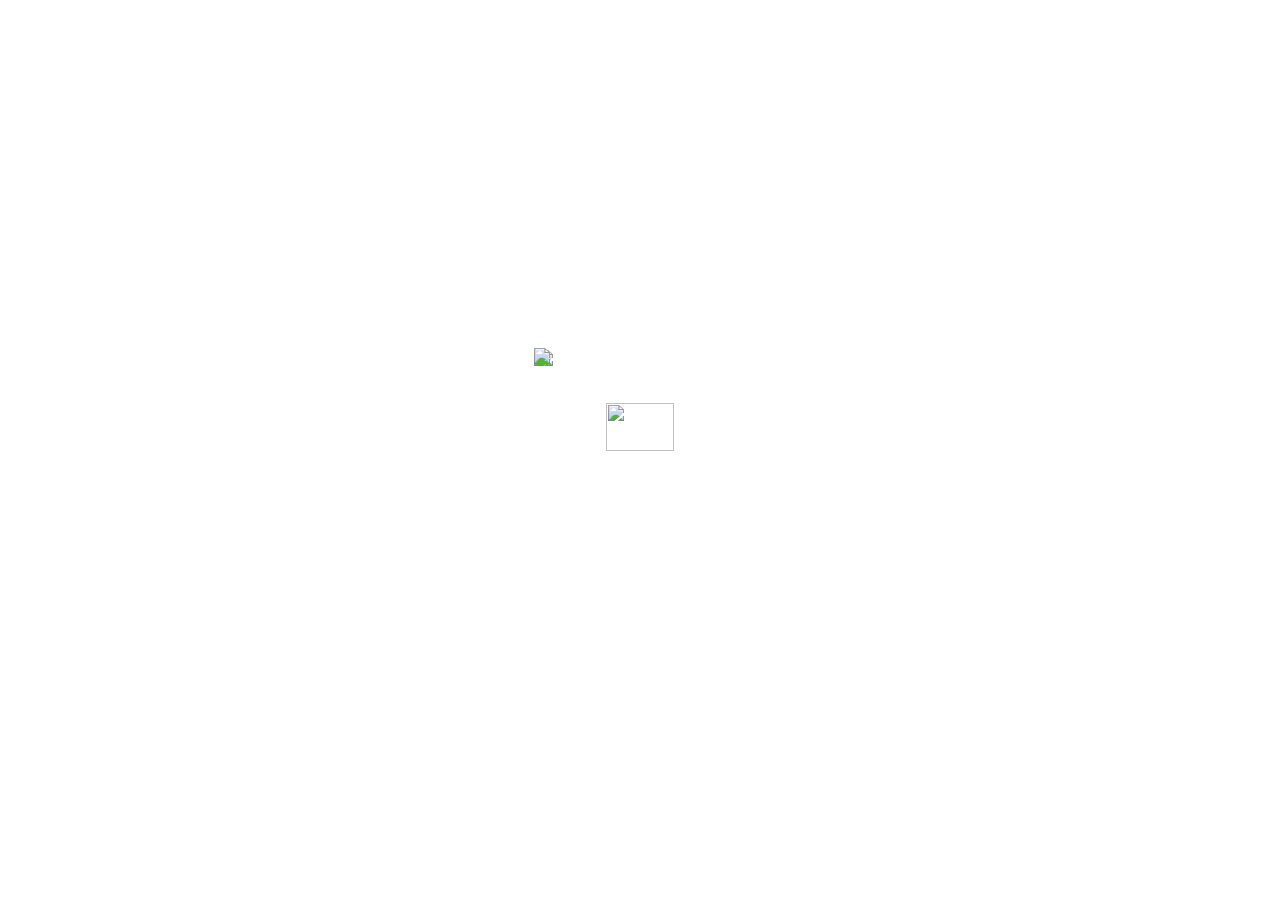
==== commit 5118fbe8: "Update index.html" ====
--- a/index.html
+++ b/index.html
@@ -1,8 +1,25 @@
-<!doctype html><html lang="en" class="overscroll-none scroll-smooth scrollbar-hide"><head><meta charset="UTF-8"><meta name="viewport" content="width=device-width,initial-scale=1,maximum-scale=1,user-scalable=no"><link rel="preconnect" href="https://f.nooncdn.com" crossorigin><title>Ramadan Quest - LANDING</title><style>@font-face{font-family:Noontree;src:url("https://f.nooncdn.com/noon-cdn/s/app/com/noon/kinetics/Ramadan/v1.1/fonts/Noontree-Bold.eot");src:url("https://f.nooncdn.com/noon-cdn/s/app/com/noon/kinetics/Ramadan/v1.1/fonts/Noontree-Bold.woff2") format("woff2"),url("https://f.nooncdn.com/noon-cdn/s/app/com/noon/kinetics/Ramadan/v1.1/fonts/Noontree-Bold.woff") format("woff");font-weight:700;font-style:normal;font-display:swap}@font-face{font-family:Noontree;src:url("https://f.nooncdn.com/noon-cdn/s/app/com/noon/kinetics/Ramadan/v1.1/fonts/Noontree-SemiBold.eot");src:url("https://f.nooncdn.com/noon-cdn/s/app/com/noon/kinetics/Ramadan/v1.1/fonts/Noontree-SemiBold.woff2") format("woff2"),url("https://f.nooncdn.com/noon-cdn/s/app/com/noon/kinetics/Ramadan/v1.1/fonts/Noontree-SemiBold.woff") format("woff");font-weight:600;font-style:normal;font-display:swap}@font-face{font-family:Noontree;src:url("https://f.nooncdn.com/noon-cdn/s/app/com/noon/kinetics/Ramadan/v1.1/fonts/Noontree-Medium.eot");src:url("https://f.nooncdn.com/noon-cdn/s/app/com/noon/kinetics/Ramadan/v1.1/fonts/Noontree-Medium.woff2") format("woff2"),url("https://f.nooncdn.com/noon-cdn/s/app/com/noon/kinetics/Ramadan/v1.1/fonts/Noontree-Medium.woff") format("woff");font-weight:500;font-style:normal;font-display:swap}@font-face{font-family:Noontree;src:url("https://f.nooncdn.com/noon-cdn/s/app/com/noon/kinetics/Ramadan/v1.1/fonts/Noontree-Regular.eot");src:url("https://f.nooncdn.com/noon-cdn/s/app/com/noon/kinetics/Ramadan/v1.1/fonts/Noontree-Regular.woff2") format("woff2"),url("https://f.nooncdn.com/noon-cdn/s/app/com/noon/kinetics/Ramadan/v1.1/fonts/Noontree-Regular.woff") format("woff");font-weight:400;font-style:normal;font-display:swap}</style><style type="text/css">/*! tailwindcss v4.1.18 | MIT License | https://tailwindcss.com */@layer properties;@layer theme, base, components, utilities;@layer theme{:host,:root{--font-sans:ui-sans-serif,system-ui,sans-serif,"Apple Color Emoji","Segoe UI Emoji","Segoe UI Symbol","Noto Color Emoji";--font-mono:ui-monospace,SFMono-Regular,Menlo,Monaco,Consolas,"Liberation Mono","Courier New",monospace;--color-black:#000;--color-white:#fff;--spacing:0.25rem;--container-xs:20rem;--container-sm:24rem;--container-2xl:42rem;--text-xs:0.75rem;--text-xs--line-height:1.33333;--text-sm:0.875rem;--text-sm--line-height:1.42857;--text-lg:1.125rem;--text-lg--line-height:1.55556;--text-xl:1.25rem;--text-xl--line-height:1.4;--text-2xl:1.5rem;--text-2xl--line-height:1.33333;--font-weight-normal:400;--font-weight-medium:500;--font-weight-semibold:600;--font-weight-bold:700;--radius-lg:0.5rem;--ease-out:cubic-bezier(0,0,0.2,1);--animate-spin:spin 10s linear infinite;--default-transition-duration:150ms;--default-transition-timing-function:cubic-bezier(0.4,0,0.2,1);--default-font-family:var(--font-sans);--default-mono-font-family:var(--font-mono);--font-noontree:"Noontree",sans-serif;--color-gold-700:#e3c664;--color-peach:#fccbaf;--color-dark-navy:#081648;--color-darkest-navy:#140e30;--color-loader-dim:var(--loader-dim);--animate-landing-stars:fadeIn 0.8s linear forwards;--animate-landing-background:fadeIn 3s linear forwards;--animate-landing-frame:zoomOut 1.5s cubic-bezier(0.33,0,0.15,1) forwards;--animate-landing-title:fadeIn 1.183s linear forwards;--animate-landing-mubarak:fadeIn 0.617s linear forwards;--animate-landing-stamp-grid-scale:landingStampGridScale 1.2s cubic-bezier(0.33,0,0.67,1) forwards;--animate-landing-stamp-opacity:fadeIn 0.36s cubic-bezier(0.33,0,0.67,1) forwards;--animate-landing-reward-text:fadeInBottom 0.65s cubic-bezier(0.44,0,0.33,1) forwards;--animate-landing-link:fadeInBottom 0.517s cubic-bezier(0.26,0,0,1) forwards;--animate-landing-item-fade:itemFadeInBottom 0.517s cubic-bezier(0.19,0,0,1) forwards;--animate-overlay-lights-opacity:fadeIn 0.4s linear forwards;--animate-overlay-lantern-start-opacity:fadeIn 0.517s linear forwards;--animate-overlay-lantern-end-opacity:fadeIn 0.4s linear forwards;--animate-overlay-lights-lantern-move:lightsLanternMove 1.483s cubic-bezier(0.33,0,0.19,1) forwards;--animate-overlay-flipper:fadeIn 0.183s linear forwards;--animate-overlay-text:fadeIn 0.383s linear forwards;--animate-overlay-stamp:stampZoomIn 0.5s linear forwards;--animate-lantern-opacity:fadeIn 0.25s ease-in-out forwards;--animate-lantern-start-scale:lanternStartScale 0.95s cubic-bezier(0.33,-0.05,0,0.8) forwards;--animate-lantern-end-scale:lanternEndScale 0.483s cubic-bezier(0.33,0,0.34,1.05) forwards;--animate-lantern-swing:swing 2.4s cubic-bezier(0.42,0,0.58,1) infinite;--animate-glow:fadeIn 0.65s linear forwards;--animate-load:spin 2s linear infinite;--animate-flip-first:flip-first 8s cubic-bezier(0.4,0,0.2,1) infinite;--animate-flip-second:flip-second 8s cubic-bezier(0.4,0,0.2,1) infinite;--animate-flip-tri-first:flip-tri-first 12s cubic-bezier(0.4,0,0.2,1) infinite;--animate-flip-tri-second:flip-tri-second 12s cubic-bezier(0.4,0,0.2,1) infinite;--animate-flip-tri-third:flip-tri-third 12s cubic-bezier(0.4,0,0.2,1) infinite;--animate-loader-dots:loader-dot 1.8s infinite ease-in-out;--animate-fade-opacity:fade-opacity 1s ease-in-out forwards}}@layer base{*,::backdrop,::file-selector-button,:after,:before{border:0 solid;box-sizing:border-box;margin:0;padding:0}:host,html{line-height:1.5;-webkit-text-size-adjust:100%;font-family:var(--default-font-family,ui-sans-serif,system-ui,sans-serif,"Apple Color Emoji","Segoe UI Emoji","Segoe UI Symbol","Noto Color Emoji");font-feature-settings:var(--default-font-feature-settings,normal);font-variation-settings:var(--default-font-variation-settings,normal);tab-size:4;-webkit-tap-highlight-color:transparent}hr{border-top-width:1px;color:inherit;height:0}abbr:where([title]){-webkit-text-decoration:underline dotted;text-decoration:underline dotted}h1,h2,h3,h4,h5,h6{font-size:inherit;font-weight:inherit}a{color:inherit;-webkit-text-decoration:inherit;text-decoration:inherit}b,strong{font-weight:bolder}code,kbd,pre,samp{font-family:var(--default-mono-font-family,ui-monospace,SFMono-Regular,Menlo,Monaco,Consolas,"Liberation Mono","Courier New",monospace);font-feature-settings:var(--default-mono-font-feature-settings,normal);font-size:1em;font-variation-settings:var(--default-mono-font-variation-settings,normal)}small{font-size:80%}sub,sup{font-size:75%;line-height:0;position:relative;vertical-align:baseline}sub{bottom:-.25em}sup{top:-.5em}table{border-collapse:collapse;border-color:inherit;text-indent:0}:-moz-focusring{outline:auto}progress{vertical-align:baseline}summary{display:list-item}menu,ol,ul{list-style:none}audio,canvas,embed,iframe,img,object,svg,video{display:block;vertical-align:middle}img,video{height:auto;max-width:100%}::file-selector-button,button,input,optgroup,select,textarea{background-color:transparent;border-radius:0;color:inherit;font:inherit;font-feature-settings:inherit;font-variation-settings:inherit;letter-spacing:inherit;opacity:1}:where(select:is([multiple],[size])) optgroup{font-weight:bolder}:where(select:is([multiple],[size])) optgroup option{padding-inline-start:20px}::file-selector-button{margin-inline-end:4px}::placeholder{opacity:1}@supports (not (-webkit-appearance:-apple-pay-button)) or (contain-intrinsic-size:1px){::placeholder{color:currentcolor;@supports (color:color-mix(in lab,red,red)){color:color-mix(in oklab,currentcolor 50%,transparent)}}}textarea{resize:vertical}::-webkit-search-decoration{-webkit-appearance:none}::-webkit-date-and-time-value{min-height:1lh;text-align:inherit}::-webkit-datetime-edit{display:inline-flex}::-webkit-datetime-edit-fields-wrapper{padding:0}::-webkit-datetime-edit,::-webkit-datetime-edit-day-field,::-webkit-datetime-edit-hour-field,::-webkit-datetime-edit-meridiem-field,::-webkit-datetime-edit-millisecond-field,::-webkit-datetime-edit-minute-field,::-webkit-datetime-edit-month-field,::-webkit-datetime-edit-second-field,::-webkit-datetime-edit-year-field{padding-block:0}::-webkit-calendar-picker-indicator{line-height:1}:-moz-ui-invalid{box-shadow:none}::file-selector-button,button,input:where([type=button],[type=reset],[type=submit]){appearance:button}::-webkit-inner-spin-button,::-webkit-outer-spin-button{height:auto}[hidden]:where(:not([hidden=until-found])){display:none!important}}@layer utilities{.section-title{align-items:center;display:flex;gap:.375rem;justify-content:center;pointer-events:none}.cta-gold-img{aspect-ratio:68/19;max-width:12.5rem}.cta-gold-img,.pointer-events-none{pointer-events:none}.overlay-blur-bg{background:#0a1330;border-radius:9999px;filter:blur(5.4rem);inset:0;position:absolute}.overlay-lights-wrap{align-items:flex-end;height:8rem;justify-content:center;top:-9.2rem}.overlay-lantern-row,.overlay-lights-wrap{animation:var(--animate-overlay-lights-lantern-move);display:flex;inset-inline:0;position:absolute;z-index:10}.overlay-lantern-row{justify-content:space-between;padding-inline:1rem;top:-5rem}.sr-only{border-width:0;clip-path:inset(50%);height:1px;margin:-1px;overflow:hidden;padding:0;position:absolute;white-space:nowrap;width:1px}.overlay-lights-inner{align-items:flex-end;animation:var(--animate-overlay-lights-opacity);animation-delay:.2s;aspect-ratio:585/163;height:100%;opacity:0}.overlay-lights-inner,.overlay-panel{display:flex;justify-content:center;position:relative}.overlay-panel{align-items:center;flex-direction:column;width:100%}.absolute{position:absolute}.fixed{position:fixed}.relative{position:relative}.static{position:static}.sticky{position:sticky}.inset-0{inset:calc(var(--spacing)*0)}.inset-x-0{inset-inline:calc(var(--spacing)*0)}.-start-\[5px\]{inset-inline-start:-5px}.start-0{inset-inline-start:calc(var(--spacing)*0)}.start-1\/2{inset-inline-start:50%}.start-4{inset-inline-start:calc(var(--spacing)*4)}.start-\[8\%\]{inset-inline-start:8%}.-end-3{inset-inline-end:calc(var(--spacing)*-3)}.-end-4{inset-inline-end:calc(var(--spacing)*-4)}.-end-\[5px\]{inset-inline-end:-5px}.end-4{inset-inline-end:calc(var(--spacing)*4)}.end-\[8\%\]{inset-inline-end:8%}.-top-2{top:calc(var(--spacing)*-2)}.-top-4{top:calc(var(--spacing)*-4)}.-top-12{top:calc(var(--spacing)*-12)}.top-0{top:calc(var(--spacing)*0)}.top-1\/2{top:50%}.top-\[2\%\]{top:2%}.top-\[14\%\]{top:14%}.top-\[65\%\]{top:65%}.top-\[80\%\]{top:80%}.top-\[220px\]{top:220px}.top-\[calc\(1\%\+1rem\)\]{top:calc(1% + 1rem)}.top-\[calc\(50\%-1px\)\]{top:calc(50% - 1px)}.-right-2{right:calc(var(--spacing)*-2)}.left-0{left:calc(var(--spacing)*0)}.left-1\/2{left:50%}.-z-10{z-index:-10}.z-10{z-index:10}.z-20{z-index:20}.z-30{z-index:30}.z-40{z-index:40}.z-50{z-index:50}.container{width:100%;@media (width >= 20rem){max-width:20rem}@media (width >= 24rem){max-width:24rem}@media (width >= 32rem){max-width:32rem}@media (width >= 40rem){max-width:40rem}@media (width >= 64rem){max-width:64rem}@media (width >= 80rem){max-width:80rem}@media (width >= 96rem){max-width:96rem}}.overlay-shell{align-items:center;display:flex;flex-direction:column;height:100vh;justify-content:center;max-width:42rem;width:100%}.mx-auto,.overlay-shell{margin-inline:auto}.mt-0{margin-top:calc(var(--spacing)*0)}.mt-1{margin-top:calc(var(--spacing)*1)}.mt-2{margin-top:calc(var(--spacing)*2)}.mt-3{margin-top:calc(var(--spacing)*3)}.mt-4{margin-top:calc(var(--spacing)*4)}.mt-7{margin-top:calc(var(--spacing)*7)}.mt-\[0\.65em\]{margin-top:.65em}.mt-\[17\%\]{margin-top:17%}.mb-2{margin-bottom:calc(var(--spacing)*2)}.mb-3{margin-bottom:calc(var(--spacing)*3)}.mb-4{margin-bottom:calc(var(--spacing)*4)}.scrollbar-hide{-ms-overflow-style:none;scroll-behavior:smooth;scrollbar-width:none;::-webkit-scrollbar{display:none}}.flex{display:flex}.grid{display:grid}.aspect-2\/1{aspect-ratio:2/1}.aspect-34\/15{aspect-ratio:34/15}.aspect-39\/19{aspect-ratio:39/19}.aspect-41\/76{aspect-ratio:41/76}.aspect-53\/95{aspect-ratio:53/95}.aspect-68\/19{aspect-ratio:68/19}.aspect-88\/45{aspect-ratio:88/45}.aspect-111\/136{aspect-ratio:111/136}.aspect-356\/71{aspect-ratio:356/71}.aspect-857\/424{aspect-ratio:857/424}.aspect-square{aspect-ratio:1/1}.divider{background:linear-gradient(90deg,#c3a663 0,rgba(93,79,47,0));height:1px;opacity:.5;width:100%}.overlay-close-btn{height:2.5rem;user-select:none;width:2.5rem}.size-3\.5{height:calc(var(--spacing)*3.5);width:calc(var(--spacing)*3.5)}.size-4{height:calc(var(--spacing)*4);width:calc(var(--spacing)*4)}.size-4\.5{height:calc(var(--spacing)*4.5);width:calc(var(--spacing)*4.5)}.size-6{height:calc(var(--spacing)*6);width:calc(var(--spacing)*6)}.size-7{height:calc(var(--spacing)*7);width:calc(var(--spacing)*7)}.size-12{height:calc(var(--spacing)*12);width:calc(var(--spacing)*12)}.size-\[5px\]{height:5px;width:5px}.size-\[9px\]{height:9px;width:9px}.size-full{height:100%;width:100%}.section-title-star{height:1.6rem;width:1.6rem}.h-1\.5{height:calc(var(--spacing)*1.5)}.h-5\.5{height:calc(var(--spacing)*5.5)}.h-10{height:calc(var(--spacing)*10)}.h-12{height:calc(var(--spacing)*12)}.h-auto{height:auto}.h-fit{height:fit-content}.h-full{height:100%}.h-px{height:1px}.h-screen{height:100vh}.min-h-full{min-height:100%}.w-1\.5{width:calc(var(--spacing)*1.5)}.w-6{width:calc(var(--spacing)*6)}.w-16{width:calc(var(--spacing)*16)}.w-20{width:calc(var(--spacing)*20)}.w-22{width:calc(var(--spacing)*22)}.w-30{width:calc(var(--spacing)*30)}.w-34{width:calc(var(--spacing)*34)}.w-44{width:calc(var(--spacing)*44)}.w-48{width:calc(var(--spacing)*48)}.w-\[90\%\]{width:90%}.w-fit{width:fit-content}.w-full{width:100%}.max-w-2xl{max-width:var(--container-2xl)}.max-w-36{max-width:calc(var(--spacing)*36)}.max-w-88{max-width:calc(var(--spacing)*88)}.max-w-\[18rem\]{max-width:18rem}.max-w-\[200px\]{max-width:200px}.max-w-sm{max-width:var(--container-sm)}.max-w-xs{max-width:var(--container-xs)}.shrink-0{flex-shrink:0}.basis-1\/2{flex-basis:50%}.basis-\[calc\(100\%\/3-1rem\)\]{flex-basis:calc(33.33333% - 1rem)}.origin-\[top_center\]{transform-origin:top center}.-translate-x-1\/2{--tw-translate-x:-50%}.-translate-x-1\/2,.translate-x-1\/2{translate:var(--tw-translate-x) var(--tw-translate-y)}.translate-x-1\/2{--tw-translate-x:50%}.-translate-y-1\/2{--tw-translate-y:-50%}.-translate-y-1\/2,.-translate-y-4{translate:var(--tw-translate-x) var(--tw-translate-y)}.-translate-y-4{--tw-translate-y:calc(var(--spacing)*-4)}.translate-y-0{--tw-translate-y:calc(var(--spacing)*0)}.translate-y-0,.translate-y-4{translate:var(--tw-translate-x) var(--tw-translate-y)}.translate-y-4{--tw-translate-y:calc(var(--spacing)*4)}.scale-90{--tw-scale-x:90%;--tw-scale-y:90%;--tw-scale-z:90%}.scale-90,.scale-95{scale:var(--tw-scale-x) var(--tw-scale-y)}.scale-95{--tw-scale-x:95%;--tw-scale-y:95%;--tw-scale-z:95%}.scale-105{--tw-scale-x:105%;--tw-scale-y:105%;--tw-scale-z:105%}.scale-105,.scale-x-\[-1\]{scale:var(--tw-scale-x) var(--tw-scale-y)}.scale-x-\[-1\]{--tw-scale-x:-1}.rotate-0{rotate:0deg}.rotate-45{rotate:45deg}.rotate-180{rotate:180deg}.transform{transform:var(--tw-rotate-x,) var(--tw-rotate-y,) var(--tw-rotate-z,) var(--tw-skew-x,) var(--tw-skew-y,)}.animate-fade-opacity{animation:var(--animate-fade-opacity)}.animate-flip-first{animation:var(--animate-flip-first)}.animate-flip-second{animation:var(--animate-flip-second)}.animate-flip-tri-first{animation:var(--animate-flip-tri-first)}.animate-flip-tri-second{animation:var(--animate-flip-tri-second)}.animate-flip-tri-third{animation:var(--animate-flip-tri-third)}.animate-glow{animation:var(--animate-glow)}.animate-landing-background{animation:var(--animate-landing-background)}.animate-landing-frame{animation:var(--animate-landing-frame)}.animate-landing-item-fade{animation:var(--animate-landing-item-fade)}.animate-landing-link{animation:var(--animate-landing-link)}.animate-landing-mubarak{animation:var(--animate-landing-mubarak)}.animate-landing-reward-text{animation:var(--animate-landing-reward-text)}.animate-landing-stamp-grid-scale{animation:var(--animate-landing-stamp-grid-scale)}.animate-landing-stamp-opacity{animation:var(--animate-landing-stamp-opacity)}.animate-landing-stars{animation:var(--animate-landing-stars)}.animate-landing-title{animation:var(--animate-landing-title)}.animate-lantern-end-scale{animation:var(--animate-lantern-end-scale)}.animate-lantern-opacity{animation:var(--animate-lantern-opacity)}.animate-lantern-start-scale{animation:var(--animate-lantern-start-scale)}.animate-lantern-swing{animation:var(--animate-lantern-swing)}.animate-load{animation:var(--animate-load)}.animate-loader-dots{animation:var(--animate-loader-dots)}.animate-none{animation:none}.animate-overlay-flipper{animation:var(--animate-overlay-flipper)}.animate-overlay-lantern-end-opacity{animation:var(--animate-overlay-lantern-end-opacity)}.animate-overlay-lantern-start-opacity{animation:var(--animate-overlay-lantern-start-opacity)}.animate-overlay-stamp{animation:var(--animate-overlay-stamp)}.animate-overlay-text{animation:var(--animate-overlay-text)}.animate-spin{animation:var(--animate-spin)}.cursor-pointer{cursor:pointer}.snap-center{scroll-snap-align:center}.scroll-mt-16{scroll-margin-top:calc(var(--spacing)*16)}.flex-col{flex-direction:column}.flex-wrap{flex-wrap:wrap}.place-items-center{place-items:center}.items-center{align-items:center}.items-start{align-items:flex-start}.justify-between{justify-content:space-between}.justify-center{justify-content:center}.justify-end{justify-content:flex-end}.gap-1{gap:calc(var(--spacing)*1)}.gap-2{gap:calc(var(--spacing)*2)}.gap-4{gap:calc(var(--spacing)*4)}.gap-6{gap:calc(var(--spacing)*6)}.gap-10{gap:calc(var(--spacing)*10)}.gap-12{gap:calc(var(--spacing)*12)}.gap-\[0\.88rem\]{gap:.88rem}.space-y-1{:where(&>:not(:last-child)){--tw-space-y-reverse:0;margin-block-end:calc(var(--spacing)*1*(1 - var(--tw-space-y-reverse)));margin-block-start:calc(var(--spacing)*1*var(--tw-space-y-reverse))}}.space-y-2{:where(&>:not(:last-child)){--tw-space-y-reverse:0;margin-block-end:calc(var(--spacing)*2*(1 - var(--tw-space-y-reverse)));margin-block-start:calc(var(--spacing)*2*var(--tw-space-y-reverse))}}.space-y-2\.5{:where(&>:not(:last-child)){--tw-space-y-reverse:0;margin-block-end:calc(var(--spacing)*2.5*(1 - var(--tw-space-y-reverse)));margin-block-start:calc(var(--spacing)*2.5*var(--tw-space-y-reverse))}}.space-y-3{:where(&>:not(:last-child)){--tw-space-y-reverse:0;margin-block-end:calc(var(--spacing)*3*(1 - var(--tw-space-y-reverse)));margin-block-start:calc(var(--spacing)*3*var(--tw-space-y-reverse))}}.space-y-4{:where(&>:not(:last-child)){--tw-space-y-reverse:0;margin-block-end:calc(var(--spacing)*4*(1 - var(--tw-space-y-reverse)));margin-block-start:calc(var(--spacing)*4*var(--tw-space-y-reverse))}}.space-y-5{:where(&>:not(:last-child)){--tw-space-y-reverse:0;margin-block-end:calc(var(--spacing)*5*(1 - var(--tw-space-y-reverse)));margin-block-start:calc(var(--spacing)*5*var(--tw-space-y-reverse))}}.space-y-6{:where(&>:not(:last-child)){--tw-space-y-reverse:0;margin-block-end:calc(var(--spacing)*6*(1 - var(--tw-space-y-reverse)));margin-block-start:calc(var(--spacing)*6*var(--tw-space-y-reverse))}}.space-y-7{:where(&>:not(:last-child)){--tw-space-y-reverse:0;margin-block-end:calc(var(--spacing)*7*(1 - var(--tw-space-y-reverse)));margin-block-start:calc(var(--spacing)*7*var(--tw-space-y-reverse))}}.space-y-8{:where(&>:not(:last-child)){--tw-space-y-reverse:0;margin-block-end:calc(var(--spacing)*8*(1 - var(--tw-space-y-reverse)));margin-block-start:calc(var(--spacing)*8*var(--tw-space-y-reverse))}}.gap-x-1\.5{column-gap:calc(var(--spacing)*1.5)}.gap-x-2{column-gap:calc(var(--spacing)*2)}.gap-x-5{column-gap:calc(var(--spacing)*5)}.gap-x-\[7px\]{column-gap:7px}.gap-y-2{row-gap:calc(var(--spacing)*2)}.gap-y-5{row-gap:calc(var(--spacing)*5)}.gap-y-6{row-gap:calc(var(--spacing)*6)}.overflow-hidden{overflow:hidden}.overflow-x-auto{overflow-x:auto}.overflow-x-hidden{overflow-x:hidden}.overflow-y-auto{overflow-y:auto}.overscroll-none{overscroll-behavior:none}.scroll-smooth{scroll-behavior:smooth}.rounded-full{border-radius:calc(infinity*1px)}.rounded-lg{border-radius:var(--radius-lg)}.border-2{border-style:var(--tw-border-style);border-width:2px}.border-3{border-style:var(--tw-border-style);border-width:3px}.border-dashed{--tw-border-style:dashed;border-style:dashed}.border-darkest-navy{border-color:var(--color-darkest-navy)}.border-white\/10{border-color:color-mix(in srgb,#fff 10%,transparent);@supports (color:color-mix(in lab,red,red)){border-color:color-mix(in oklab,var(--color-white) 10%,transparent)}}.bg-black\/90{background-color:color-mix(in srgb,#000 90%,transparent);@supports (color:color-mix(in lab,red,red)){background-color:color-mix(in oklab,var(--color-black) 90%,transparent)}}.bg-loader-dim{background-color:var(--color-loader-dim)}.bg-peach{background-color:var(--color-peach)}.bg-transparent{background-color:transparent}.bg-white{background-color:var(--color-white)}.bg-linear-to-b{--tw-gradient-position:to bottom;@supports (background-image:linear-gradient(in lab,red,red)){--tw-gradient-position:to bottom in oklab}background-image:linear-gradient(var(--tw-gradient-stops))}.from-\[\#1B1B60\]{--tw-gradient-from:#1b1b60;--tw-gradient-stops:var(--tw-gradient-via-stops,var(--tw-gradient-position),var(--tw-gradient-from) var(--tw-gradient-from-position),var(--tw-gradient-to) var(--tw-gradient-to-position))}.from-\[\#070228\]{--tw-gradient-from:#070228;--tw-gradient-stops:var(--tw-gradient-via-stops,var(--tw-gradient-position),var(--tw-gradient-from) var(--tw-gradient-from-position),var(--tw-gradient-to) var(--tw-gradient-to-position))}.via-\[\#1B1B60\]{--tw-gradient-via:#1b1b60;--tw-gradient-via-stops:var(--tw-gradient-position),var(--tw-gradient-from) var(--tw-gradient-from-position),var(--tw-gradient-via) var(--tw-gradient-via-position),var(--tw-gradient-to) var(--tw-gradient-to-position);--tw-gradient-stops:var(--tw-gradient-via-stops)}.via-\[\#070228\]{--tw-gradient-via:#070228;--tw-gradient-via-stops:var(--tw-gradient-position),var(--tw-gradient-from) var(--tw-gradient-from-position),var(--tw-gradient-via) var(--tw-gradient-via-position),var(--tw-gradient-to) var(--tw-gradient-to-position);--tw-gradient-stops:var(--tw-gradient-via-stops)}.to-transparent{--tw-gradient-to:transparent;--tw-gradient-stops:var(--tw-gradient-via-stops,var(--tw-gradient-position),var(--tw-gradient-from) var(--tw-gradient-from-position),var(--tw-gradient-to) var(--tw-gradient-to-position))}.bg-cover{background-size:cover}.header-gradient-text{background:linear-gradient(180deg,#ecdb98,#d3982a);background-clip:text;-webkit-background-clip:text;-webkit-text-fill-color:transparent}.section-header-gradient-text{background:linear-gradient(180deg,#916033,#fbe69c 50%,#ddae5e);background-clip:text;-webkit-background-clip:text;-webkit-text-fill-color:transparent}.bg-radial-hero{background:radial-gradient(156.98% 43.65% at 50% 14.53%,#a983e4 .48%,#282888 12.98%,#2b2b7c 24.04%,#1b1b60 37.5%,#0e0e2e 66.35%),#d9d9d9;background-repeat:no-repeat;box-shadow:inset 0 4px 2px 0 rgba(0,0,0,.1)}.object-contain{object-fit:contain}.p-2{padding:calc(var(--spacing)*2)}.px-2{padding-inline:calc(var(--spacing)*2)}.px-4{padding-inline:calc(var(--spacing)*4)}.px-5{padding-inline:calc(var(--spacing)*5)}.px-6{padding-inline:calc(var(--spacing)*6)}.px-7\.5{padding-inline:calc(var(--spacing)*7.5)}.px-10{padding-inline:calc(var(--spacing)*10)}.py-2{padding-block:calc(var(--spacing)*2)}.py-3{padding-block:calc(var(--spacing)*3)}.py-6{padding-block:calc(var(--spacing)*6)}.py-7{padding-block:calc(var(--spacing)*7)}.py-8{padding-block:calc(var(--spacing)*8)}.py-10{padding-block:calc(var(--spacing)*10)}.ps-4{padding-inline-start:calc(var(--spacing)*4)}.pt-4{padding-top:calc(var(--spacing)*4)}.pt-6{padding-top:calc(var(--spacing)*6)}.pt-\[20\%\]{padding-top:20%}.pb-2{padding-bottom:calc(var(--spacing)*2)}.pb-3{padding-bottom:calc(var(--spacing)*3)}.pb-4{padding-bottom:calc(var(--spacing)*4)}.pb-7{padding-bottom:calc(var(--spacing)*7)}.pb-8{padding-bottom:calc(var(--spacing)*8)}.pb-10{padding-bottom:calc(var(--spacing)*10)}.text-center{text-align:center}.text-justify{text-align:justify}.font-noontree{font-family:var(--font-noontree)}.text-2xl{font-size:var(--text-2xl);line-height:var(--tw-leading,var(--text-2xl--line-height))}.text-lg{font-size:var(--text-lg);line-height:var(--tw-leading,var(--text-lg--line-height))}.text-sm{font-size:var(--text-sm);line-height:var(--tw-leading,var(--text-sm--line-height))}.text-xl{font-size:var(--text-xl);line-height:var(--tw-leading,var(--text-xl--line-height))}.text-xs{font-size:var(--text-xs);line-height:var(--tw-leading,var(--text-xs--line-height))}.text-\[0\.875rem\]{font-size:.875rem}.text-\[1\.17569rem\]{font-size:1.17569rem}.text-\[11px\]{font-size:11px}.text-\[16px\]{font-size:16px}.text-\[22px\]{font-size:22px}.leading-none{--tw-leading:1;line-height:1}.font-bold{--tw-font-weight:var(--font-weight-bold);font-weight:var(--font-weight-bold)}.font-medium{--tw-font-weight:var(--font-weight-medium);font-weight:var(--font-weight-medium)}.font-normal{--tw-font-weight:var(--font-weight-normal);font-weight:var(--font-weight-normal)}.font-semibold{--tw-font-weight:var(--font-weight-semibold);font-weight:var(--font-weight-semibold)}.text-balance{text-wrap:balance}.text-pretty{text-wrap:pretty}.whitespace-nowrap{white-space:nowrap}.text-\[\#FBEAF8\]{color:#fbeaf8}.text-\[\#FCF0E6\]{color:#fcf0e6}.text-dark-navy{color:var(--color-dark-navy)}.text-darkest-navy{color:var(--color-darkest-navy)}.text-gold-700{color:var(--color-gold-700)}.text-white{color:var(--color-white)}.text-white\/80{color:color-mix(in srgb,#fff 80%,transparent);@supports (color:color-mix(in lab,red,red)){color:color-mix(in oklab,var(--color-white) 80%,transparent)}}.text-white\/90{color:color-mix(in srgb,#fff 90%,transparent);@supports (color:color-mix(in lab,red,red)){color:color-mix(in oklab,var(--color-white) 90%,transparent)}}.capitalize{text-transform:capitalize}.uppercase{text-transform:uppercase}.underline{text-decoration-line:underline}.opacity-0{opacity:0}.opacity-40{opacity:40%}.opacity-70{opacity:70%}.opacity-80{opacity:80%}.opacity-100{opacity:100%}.bg-blend-multiply{background-blend-mode:multiply}.filter{filter:var(--tw-blur,) var(--tw-brightness,) var(--tw-contrast,) var(--tw-grayscale,) var(--tw-hue-rotate,) var(--tw-invert,) var(--tw-saturate,) var(--tw-sepia,) var(--tw-drop-shadow,)}.transition{transition-duration:var(--tw-duration,var(--default-transition-duration));transition-property:color,background-color,border-color,outline-color,text-decoration-color,fill,stroke,--tw-gradient-from,--tw-gradient-via,--tw-gradient-to,opacity,box-shadow,transform,translate,scale,rotate,filter,-webkit-backdrop-filter,backdrop-filter,display,content-visibility,overlay,pointer-events;transition-timing-function:var(--tw-ease,var(--default-transition-timing-function))}.transition-all{transition-duration:var(--tw-duration,var(--default-transition-duration));transition-property:all;transition-timing-function:var(--tw-ease,var(--default-transition-timing-function))}.transition-colors{transition-duration:var(--tw-duration,var(--default-transition-duration));transition-property:color,background-color,border-color,outline-color,text-decoration-color,fill,stroke,--tw-gradient-from,--tw-gradient-via,--tw-gradient-to;transition-timing-function:var(--tw-ease,var(--default-transition-timing-function))}.transition-opacity{transition-duration:var(--tw-duration,var(--default-transition-duration));transition-property:opacity;transition-timing-function:var(--tw-ease,var(--default-transition-timing-function))}.transition-transform{transition-duration:var(--tw-duration,var(--default-transition-duration));transition-property:transform,translate,scale,rotate;transition-timing-function:var(--tw-ease,var(--default-transition-timing-function))}.duration-300{--tw-duration:300ms;transition-duration:.3s}.duration-500{--tw-duration:500ms;transition-duration:.5s}.duration-700{--tw-duration:700ms;transition-duration:.7s}.duration-\[800ms\]{--tw-duration:800ms;transition-duration:.8s}.ease-out{--tw-ease:var(--ease-out);transition-timing-function:var(--ease-out)}.select-none{-webkit-user-select:none;user-select:none}.\[grid-area\:1\/1\]{grid-area:1/1}.animation-delay-100{animation-delay:.1s}.animation-delay-200{animation-delay:.2s}.animation-delay-300{animation-delay:.3s}.animation-delay-400{animation-delay:.4s}.animation-delay-500{animation-delay:.5s}.animation-delay-600{animation-delay:.6s}.animation-delay-617{animation-delay:617ms}.animation-delay-683{animation-delay:683ms}.animation-delay-700{animation-delay:.7s}.animation-delay-733{animation-delay:733ms}.animation-delay-750{animation-delay:.75s}.animation-delay-800{animation-delay:.8s}.animation-delay-830{animation-delay:.83s}.animation-delay-833{animation-delay:833ms}.animation-delay-850{animation-delay:.85s}.animation-delay-1500{animation-delay:1.5s}.animation-delay-1600{animation-delay:1.6s}.gradient-hero-block{background:linear-gradient(90deg,#bc897d00 0,#bc897d00 15%,#7272c2 50%,#bc897d00 85%,#bc897d00)}.xs\:start-\[9\%\]{@media (width >= 24rem){inset-inline-start:9%}}.xs\:end-\[9\%\]{@media (width >= 24rem){inset-inline-end:9%}}.xs\:top-\[3\.4\%\]{@media (width >= 24rem){top:3.4%}}.xs\:top-\[15\%\]{@media (width >= 24rem){top:15%}}.xs\:top-\[calc\(2\%\+1rem\)\]{@media (width >= 24rem){top:calc(2% + 1rem)}}.xs\:max-w-40{@media (width >= 24rem){max-width:calc(var(--spacing)*40)}}.sm\:start-\[16\%\]{@media (width >= 32rem){inset-inline-start:16%}}.sm\:end-\[16\%\]{@media (width >= 32rem){inset-inline-end:16%}}.sm\:top-\[3\%\]{@media (width >= 32rem){top:3%}}.sm\:top-\[calc\(3\%\+1rem\)\]{@media (width >= 32rem){top:calc(3% + 1rem)}}.sm\:hidden{@media (width >= 32rem){display:none}}.sm\:w-40{@media (width >= 32rem){width:calc(var(--spacing)*40)}}.md\:start-\[16\%\]{@media (width >= 40rem){inset-inline-start:16%}}.md\:end-\[16\%\]{@media (width >= 40rem){inset-inline-end:16%}}.md\:top-\[4\%\]{@media (width >= 40rem){top:4%}}.md\:top-\[calc\(4\%\+1rem\)\]{@media (width >= 40rem){top:calc(4% + 1rem)}}.md\:w-28{@media (width >= 40rem){width:calc(var(--spacing)*28)}}.md\:w-52{@media (width >= 40rem){width:calc(var(--spacing)*52)}}}*{scroll-behavior:smooth}:root{--loader-dim:#446;--loader-bright:#f0d78c}body,html{touch-action:pan-x pan-y}a,body,html,img{-webkit-user-select:none;-webkit-touch-callout:none}img{-webkit-user-drag:none;user-drag:none;pointer-events:none}@layer utilities{.perspective-\[1000px\]{perspective:1000px}.translate-z-\[-20px\]{transform:translateX(-50%) translateZ(-20px)}.\[transform-style\:preserve-3d\]{transform-style:preserve-3d}.stamp.slide-out{opacity:1!important;transform:translateX(-50%) translateY(-150px)!important}.stamp.front{z-index:7!important}.stamp.scale{transform:translateX(-50%) scale(2)!important}.stamp.to-modal{left:50%!important;position:fixed!important;top:50%!important;transform:translate(-50%,-50%) scale(2)!important;transition:transform 1s cubic-bezier(.22,1,.36,1),top 1s ease,left 1s ease!important;z-index:20!important}.stamp.compact{transform:translate(-50%,-50%) scale(1.4)!important;transition:transform 1.2s cubic-bezier(.22,1,.36,1)!important}.envelope.fade-out>:not(.stamp){opacity:0;transition:opacity .8s ease}.headline.fade-out .headline-line{animation:textFadeOut .9s ease forwards}.reward-modal.show{opacity:1!important;transform:scale(1)!important}.reward-modal.show .modal-glow{opacity:.7!important;transform:translate(-50%,-50%) scale(1)!important}.reward-modal.show .modal-rotate{opacity:1!important}.reward-modal.show.rotating .modal-rotate-inner{animation:rotateImage 70s linear infinite}.reward-modal.show .side-lights{opacity:1;transition-delay:.7s}.reward-modal.show .small-lantern{animation:slideDownLantern 1s ease forwards;animation-delay:.8s}.reward-modal.show .ramadan-quest-title{animation:fadeInTitle 1s ease forwards;animation-delay:1s}.reward-modal.show .small-lantern-left{animation:slideDownLantern 1s ease forwards;animation-delay:1.3s}.reward-modal.show .description-line.line-1,.reward-modal.show .description-line.line-2{animation:textReveal .8s ease-out forwards;animation-delay:1.3s}.reward-modal.show .description-line.line-3{animation:textReveal .8s ease-out forwards;animation-delay:1.6s}.reward-modal.compact .description{filter:blur(6px);opacity:0;transform:translateY(15px);transition:opacity .9s ease,transform .6s ease,filter .6s ease}.reward-modal.compact .modal-glow{opacity:.5!important;transform:translate(-50%,-60%) scale(.5)!important;transition:transform 1.2s cubic-bezier(.22,1,.36,1),opacity .9s ease!important}.reward-modal.compact .modal-rotate{transform:translate(-50%,-55%) scale(.4)!important;transition:transform 1.2s cubic-bezier(.22,1,.36,1)!important}.animation-wrapper:before{box-shadow:0 0 70px 90px #ad93d7,0 0 80px 100px #6938d2,0 0 90px 120px #5b3ba1;content:"";left:50%;opacity:0;position:absolute;top:50px;transform:translate(-50%,-50%) scale(.3);transition:opacity 1s ease,transform 1s ease;z-index:-2}.animation-wrapper.glow-active:before{opacity:.7;transform:translate(-50%,-50%) scale(1)}.reward-modal.show~.animation-wrapper:before{opacity:0;transform:translate(-50%,-50%) scale(.6);transition:opacity .8s ease,transform .8s ease}.animation-wrapper.rotate-active .rotate-image{opacity:.4!important;transform:translate(-50%,-50%) scale(1)!important}.animation-wrapper.rotating .rotate-image{animation:rotateGlow var(--rotate-speed,20s) linear infinite}.reward-modal.show~.animation-wrapper .rotate-image{opacity:0!important;transform:translate(-50%,-50%) scale(.85)!important;transition:opacity .8s ease,transform .8s ease}.reward-modal.show~.animation-wrapper.rotating .rotate-image{animation-play-state:running}}.embla__container{display:flex;padding-left:25%;padding-right:25%}.embla__slide{box-sizing:border-box;flex:0 0 50%;padding-left:1.375rem}.embla__container>.embla__slide:first-child{padding-left:0}.carousel-scroll{scroll-snap-type:x mandatory;-webkit-overflow-scrolling:touch}.carousel-scroll>ul:after{content:"";flex:0 0 var(--carousel-end-inset,0px)}@property --tw-translate-x{syntax:"*";inherits:false;initial-value:0}@property --tw-translate-y{syntax:"*";inherits:false;initial-value:0}@property --tw-translate-z{syntax:"*";inherits:false;initial-value:0}@property --tw-scale-x{syntax:"*";inherits:false;initial-value:1}@property --tw-scale-y{syntax:"*";inherits:false;initial-value:1}@property --tw-scale-z{syntax:"*";inherits:false;initial-value:1}@property --tw-rotate-x{syntax:"*";inherits:false}@property --tw-rotate-y{syntax:"*";inherits:false}@property --tw-rotate-z{syntax:"*";inherits:false}@property --tw-skew-x{syntax:"*";inherits:false}@property --tw-skew-y{syntax:"*";inherits:false}@property --tw-space-y-reverse{syntax:"*";inherits:false;initial-value:0}@property --tw-border-style{syntax:"*";inherits:false;initial-value:solid}@property --tw-gradient-position{syntax:"*";inherits:false}@property --tw-gradient-from{syntax:"<color>";inherits:false;initial-value:#0000}@property --tw-gradient-via{syntax:"<color>";inherits:false;initial-value:#0000}@property --tw-gradient-to{syntax:"<color>";inherits:false;initial-value:#0000}@property --tw-gradient-stops{syntax:"*";inherits:false}@property --tw-gradient-via-stops{syntax:"*";inherits:false}@property --tw-gradient-from-position{syntax:"<length-percentage>";inherits:false;initial-value:0%}@property --tw-gradient-via-position{syntax:"<length-percentage>";inherits:false;initial-value:50%}@property --tw-gradient-to-position{syntax:"<length-percentage>";inherits:false;initial-value:100%}@property --tw-leading{syntax:"*";inherits:false}@property --tw-font-weight{syntax:"*";inherits:false}@property --tw-blur{syntax:"*";inherits:false}@property --tw-brightness{syntax:"*";inherits:false}@property --tw-contrast{syntax:"*";inherits:false}@property --tw-grayscale{syntax:"*";inherits:false}@property --tw-hue-rotate{syntax:"*";inherits:false}@property --tw-invert{syntax:"*";inherits:false}@property --tw-opacity{syntax:"*";inherits:false}@property --tw-saturate{syntax:"*";inherits:false}@property --tw-sepia{syntax:"*";inherits:false}@property --tw-drop-shadow{syntax:"*";inherits:false}@property --tw-drop-shadow-color{syntax:"*";inherits:false}@property --tw-drop-shadow-alpha{syntax:"<percentage>";inherits:false;initial-value:100%}@property --tw-drop-shadow-size{syntax:"*";inherits:false}@property --tw-duration{syntax:"*";inherits:false}@property --tw-ease{syntax:"*";inherits:false}@keyframes fadeIn{0%{opacity:0}to{opacity:1}}@keyframes zoomOut{0%{opacity:0;transform:scale(8)}to{opacity:1;transform:scale(1)}}@keyframes lanternStartScale{0%{transform:scale(1.14) translateY(.4rem) translateX(-.4rem)}to{opacity:1;transform:scale(.93) translateY(0) translateX(0)}}@keyframes lanternEndScale{0%{transform:scale(1.4) translateY(1rem) translateX(1rem)}to{opacity:1;transform:scale(1.02) translateY(0) translateX(0)}}@keyframes landingStampGridScale{0%{transform:scale(1.1)}to{transform:scale(1)}}@keyframes fadeInBottom{0%{opacity:0;transform:translateY(1rem)}to{opacity:1;transform:translateY(0)}}@keyframes itemFadeInBottom{0%{opacity:0;transform:translateY(1.4rem)}to{opacity:1;transform:translateY(0)}}@keyframes lightsLanternMove{0%{transform:translateY(-1rem)}to{transform:translateY(0)}}@keyframes spin{0%{transform:rotate(0deg)}to{transform:rotate(1turn)}}@keyframes stampZoomIn{0%{opacity:0;transform:scale(.4)}to{opacity:1;transform:scale(1)}}@keyframes swing{0%{transform:rotate(1.5deg)}50%{transform:rotate(-1.5deg)}to{transform:rotate(1.5deg)}}@keyframes fade-opacity{0%{opacity:0}to{opacity:1}}@keyframes flip-first{0%,35%{opacity:1;transform:translateY(0)}45%{opacity:0;transform:translateY(-100%)}50%{opacity:0;transform:translateY(100%)}90%{opacity:0;transform:translateY(100%)}to{opacity:1;transform:translateY(0)}}@keyframes flip-second{0%,40%{opacity:0;transform:translateY(100%)}50%{opacity:1;transform:translateY(0)}85%{opacity:1;transform:translateY(0)}95%{opacity:0;transform:translateY(-100%)}to{opacity:0;transform:translateY(100%)}}@keyframes flip-tri-first{0%,28%{opacity:1;transform:translateY(0)}33%{opacity:0;transform:translateY(-100%)}34%{opacity:0;transform:translateY(100%)}95%{opacity:0;transform:translateY(100%)}to{opacity:1;transform:translateY(0)}}@keyframes flip-tri-second{0%,30%{opacity:0;transform:translateY(100%)}35%{opacity:1;transform:translateY(0)}61%{opacity:1;transform:translateY(0)}66%{opacity:0;transform:translateY(-100%)}67%{opacity:0;transform:translateY(100%)}to{opacity:0;transform:translateY(100%)}}@keyframes flip-tri-third{0%,63%{opacity:0;transform:translateY(100%)}68%{opacity:1;transform:translateY(0)}94%{opacity:1;transform:translateY(0)}99%{opacity:0;transform:translateY(-100%)}to{opacity:0;transform:translateY(100%)}}@keyframes textReveal{0%{filter:blur(8px);opacity:0;transform:translateY(18px)}to{filter:blur(0);opacity:1;transform:translateY(0)}}@keyframes textFadeOut{0%{filter:blur(0);opacity:1}to{filter:blur(6px);opacity:0}}@keyframes rotateImage{0%{transform:rotate(0deg)}to{transform:rotate(1turn)}}@keyframes rotateGlow{0%{transform:translate(-50%,-50%) scale(1) rotate(0deg)}to{transform:translate(-50%,-50%) scale(1) rotate(1turn)}}@keyframes slideDownLantern{0%{opacity:0;transform:translateY(-20px)}to{opacity:1;transform:translateY(0)}}@keyframes fadeInTitle{0%{opacity:0;transform:translateX(-50%) scale(.9)}to{opacity:1;transform:translateX(-50%) scale(1)}}@keyframes loader-dot{0%,to{background-color:var(--loader-dim);box-shadow:none;transform:scale(1)}50%{background-color:var(--loader-bright);box-shadow:0 0 15px var(--loader-bright),0 0 5px #fff;transform:scale(1.1)}}@layer properties{@supports ((-webkit-hyphens:none) and (not (margin-trim:inline))) or ((-moz-orient:inline) and (not (color:rgb(from red r g b)))){*,::backdrop,:after,:before{--tw-translate-x:0;--tw-translate-y:0;--tw-translate-z:0;--tw-scale-x:1;--tw-scale-y:1;--tw-scale-z:1;--tw-rotate-x:initial;--tw-rotate-y:initial;--tw-rotate-z:initial;--tw-skew-x:initial;--tw-skew-y:initial;--tw-space-y-reverse:0;--tw-border-style:solid;--tw-gradient-position:initial;--tw-gradient-from:#0000;--tw-gradient-via:#0000;--tw-gradient-to:#0000;--tw-gradient-stops:initial;--tw-gradient-via-stops:initial;--tw-gradient-from-position:0%;--tw-gradient-via-position:50%;--tw-gradient-to-position:100%;--tw-leading:initial;--tw-font-weight:initial;--tw-blur:initial;--tw-brightness:initial;--tw-contrast:initial;--tw-grayscale:initial;--tw-hue-rotate:initial;--tw-invert:initial;--tw-opacity:initial;--tw-saturate:initial;--tw-sepia:initial;--tw-drop-shadow:initial;--tw-drop-shadow-color:initial;--tw-drop-shadow-alpha:100%;--tw-drop-shadow-size:initial;--tw-duration:initial;--tw-ease:initial}}}
-</style></head><body class="text-white font-noontree overflow-x-hidden overscroll-none scroll-smooth scrollbar-hide" style="background-color:#000"><div x-data="ramadanLandingScreen()" class="w-full max-w-2xl mx-auto" @scroll.window="calculateLandingScrollOpacity()"><template x-if="config.isLoading"><div class="relative w-full h-screen overflow-hidden"><div x-html="splashBackground" class="absolute inset-0 -z-10"></div><div class="size-full flex flex-col items-center justify-center gap-10"><img :src="splashLogo" alt="" class="w-48" decoding="async" fetchpriority="high"><div class="flex items-center gap-x-2"><div class="size-3.5 rounded-full overflow-hidden animate-loader-dots bg-loader-dim"></div><div class="size-3.5 rounded-full overflow-hidden animate-loader-dots bg-loader-dim animation-delay-300"></div><div class="size-3.5 rounded-full overflow-hidden animate-loader-dots bg-loader-dim animation-delay-600"></div></div></div></div></template><template x-if="config.data && !config.isLoading"><div :dir="dir" x-show="!isShowTncPage"><div class="relative"><div class="fixed top-0 inset-x-0 z-50"><div class="transition-opacity duration-300" :style="landingScrollOpacityStyle()"><div class="w-full bg-linear-to-b from-[#1B1B60] via-[#1B1B60] to-transparent" :style="safeTopStyle()"><div class="h-12"></div></div></div><div class="relative"><div class="absolute -top-12 start-4"><button :aria-label="t.close_btn" @click="closeTheGame()" class="overlay-close-btn"><img :src="closeBtn" :alt="t.close_btn" class="aspect-square" decoding="async" fetchpriority="high"></button></div><div class="absolute -top-12 end-4"><button :aria-label="t.exclamation_btn" @click="gotToTncPage()" class="overlay-close-btn"><img :src="exclamationBtn" :alt="t.exclamation_btn" decoding="async" fetchpriority="high"></button></div></div></div><div><div class="absolute inset-0 bg-radial-hero -z-10" :class="hasSkipAnimations ? 'animate-none' : 'animate-landing-background opacity-0'"></div><div class="absolute top-0 inset-x-0" :class="hasSkipAnimations ? 'animate-none' : 'animate-landing-stars opacity-0'"><img :src="landingTopStars" :alt="t.stars_collection" decoding="async" fetchpriority="high"></div><header :style="safeTopStyle()"><div class="relative mt-4"><div class="px-4 pb-2"><div class="w-full aspect-41/76" :class="hasSkipAnimations ? 'animate-none' : 'animate-landing-frame opacity-0'" :style="dir === 'rtl' ? 'transform: scaleX(-1);' : ''"><img :src="landingFrame" :alt="t.landing_frame" decoding="async" fetchpriority="high"></div></div><div class="absolute top-[14%] xs:top-[15%] inset-0 px-4" :class="hasSkipAnimations ? 'animate-none' : 'animate-landing-title opacity-0 animation-delay-800'"><img :src="config.data.headerLogo" :alt="t.ramadan_quest" class="absolute start-1/2 -translate-s-1/2 w-30 sm:w-40 md:w-52 aspect-88/45" :class="dir === 'rtl' ? 'translate-x-1/2' : '-translate-x-1/2'" decoding="async" fetchpriority="high"></div><div class="absolute top-[2%] start-[8%] xs:top-[3.4%] xs:start-[9%] sm:top-[3%] sm:start-[16%] md:top-[4%] md:start-[16%] px-4" :class="hasSkipAnimations ? 'animate-none' : 'animate-lantern-start-scale animation-delay-500'"><div :class="hasSkipAnimations ? 'animate-none' : 'animate-lantern-opacity animation-delay-617 opacity-0'"><img :src="lantern" :alt="t.lantern" class="w-22 md:w-28 animate-lantern-swing origin-[top_center]" decoding="async" fetchpriority="high"></div></div><div class="absolute top-[calc(1%+1rem)] end-[8%] xs:end-[9%] xs:top-[calc(2%+1rem)] sm:top-[calc(3%+1rem)] sm:end-[16%] md:top-[calc(4%+1rem)] md:end-[16%] px-4" :class="hasSkipAnimations ? 'animate-none' : 'animate-lantern-end-scale animation-delay-700 opacity-0'"><div :class="hasSkipAnimations ? 'animate-none' : 'animate-lantern-opacity animation-delay-750 opacity-0'"><img :src="lantern" :alt="t.lantern" class="w-22 md:w-28 animate-lantern-swing origin-[top_center] animation-delay-200" decoding="async" fetchpriority="high"></div></div><div class="absolute inset-0 flex flex-col items-center justify-end px-6 pt-4 pb-2"><div class="pb-8"><template x-if="config.data.title"><span x-text="config.data.title" class="text-[#FCF0E6] font-bold text-center px-4 flex items-center justify-center text-lg" :class="hasSkipAnimations ? 'animate-none' : 'animate-landing-mubarak animation-delay-850 opacity-0'"></span></template><template x-if="config.data.subTitle"><div class="flex items-center gap-x-1.5 leading-none" :class="hasSkipAnimations ? 'animate-none' : 'animate-landing-mubarak animation-delay-683 opacity-0'"><span><img :src="star1" :alt="t.star" class="section-title-star" loading="lazy" decoding="async"></span><h1 x-text="config.data.subTitle" class="font-medium text-[22px] header-gradient-text"></h1><span><img :src="star1" :alt="t.star" class="section-title-star" loading="lazy" decoding="async"></span></div></template></div><ul class="flex items-center justify-center flex-wrap gap-x-5 gap-y-6 px-4 pb-4" :class="hasSkipAnimations ? 'animate-none' : 'animate-landing-stamp-grid-scale animation-delay-600'"><template x-for="(stamp, index) in config.data?.stamps" :key="stamp.id"><li class="relative basis-[calc(100%/3-1rem)] aspect-111/136" :class="hasSkipAnimations ? 'animate-none' : 'animate-landing-stamp-opacity opacity-0'" :style="`animation-delay: ${600 + index * 250}ms`"><button @click="openStampSharePopup(stamp)" :aria-label="stamp.name"><div><img :src="stamp.count === 0 ? stamp.disableStampUrl : stamp.stampUrl" :alt="stamp.name" class="select-none" decoding="async" fetchpriority="high"></div><div class="absolute -top-2 -end-3 z-20"><div class="relative aspect-square pointer-events-none"><img :src="stamp.count === 0 ? ellipseDarkEmpty : ellipseLightEmpty" :alt="stamp.count === 0 ? t.lock : t.ellipse_with_count" class="size-7" decoding="async" fetchpriority="high"><template x-if="stamp.count !== 0"><span class="absolute inset-0 flex items-center justify-center font-bold text-dark-navy" x-text="stamp.count"></span></template><template x-if="stamp.count === 0"><img :src="ellipseDarkLock" :alt="t.lock" class="absolute inset-0" decoding="async" fetchpriority="high"></template></div></div></button></li></template></ul><template x-if="config.data.rewardText"><div class="flex flex-col items-center w-full pb-4" :class="hasSkipAnimations ? 'animate-none' : 'animate-landing-reward-text animation-delay-830 opacity-0'"><div class="gradient-hero-block w-full h-px mb-2"></div><span x-text="config.data.rewardText.line1" class="text-[#FCF0E6] font-bold text-center px-4"></span><div class="flex items-center gap-x-1.5"><span><img :src="star1" :alt="t.star" class="section-title-star" loading="lazy" decoding="async"> </span><span x-text="config.data.rewardText.line2" class="section-header-gradient-text font-bold text-2xl"></span> <span><img :src="star1" :alt="t.star" class="section-title-star" loading="lazy" decoding="async"></span></div><div class="gradient-hero-block w-full h-px mt-2"></div></div></template><a href="#how_to_earn_stamps" class="flex items-center mb-4 z-40" :class="hasSkipAnimations ? 'animate-none' : 'animate-landing-link animation-delay-833 opacity-0'" @click="trackCollection('cta_click')"><span x-text="t.how_to_collect_stamps" class="text-sm opacity-80"></span> <img :src="chevronRight" :alt="t.chevron_right" class="size-4" :class="dir === 'rtl' ? 'rotate-180' : 'rotate-0'" decoding="async" fetchpriority="high"></a></div></div></header></div><section class="px-5 pt-6 pb-7 space-y-6 z-40"><div class="section-title" :class="hasSkipAnimations ? 'animate-none' : 'animate-landing-item-fade animation-delay-1500 opacity-0'"><span><img :src="star1" :alt="t.star" class="section-title-star" loading="lazy" decoding="async"></span><h2 x-text="t.rewards" class="text-center capitalize text-xl font-semibold section-header-gradient-text"></h2><span><img :src="star1" :alt="t.star" class="section-title-star" loading="lazy" decoding="async"></span></div><div class="space-y-5"><ul class="flex items-center justify-between gap-4"><template x-for="(reward, index) in config.data.rewards.short" :key="reward.id"><li class="relative basis-1/2 aspect-34/15" :class="hasSkipAnimations ? 'animate-none' : 'animate-landing-item-fade animation-delay-1600 opacity-0'" :style="`animation-delay: ${1600 + index * 100}ms`"><img :src="reward.isUnlocked ? milestonesShortUnlocked : milestonesShortLocked" :alt="t.milstone_shape" decoding="async" fetchpriority="high"><div class="absolute inset-0 px-4 py-2 flex items-center justify-center gap-x-2"><img :src="reward.isUnlocked ? ellipseGoldTickMark : ellipseDarkLock" :alt="reward.isUnlocked ? t.ellipse_gold_tick_mark : t.lock" class="size-7 aspect-square" decoding="async" fetchpriority="high"><p class="flex flex-col gap-1"><span x-text="reward.text" class="text-sm font-medium whitespace-nowrap leading-none"></span> <span x-text="reward.subText" class="text-gold-700 font-bold whitespace-nowrap leading-none"></span></p></div></li></template></ul><ul class="space-y-5"><template x-for="(reward, index) in config.data.rewards.long" :key="reward.id"><li x-data="{ show: false }" x-intersect.once="show = true" class="relative aspect-356/71" :class="show && (hasSkipAnimations ? 'animate-none' : 'animate-landing-item-fade opacity-0')"><img :src="reward.isUnlocked ? milestonesLongUnlocked : milestonesLongLocked" :alt="t.milstone_shape" decoding="async" fetchpriority="high"><div class="absolute inset-0 px-7.5 py-2 flex items-center justify-center gap-x-2"><img :src="reward.isUnlocked ? ellipseGoldTickMark : ellipseDarkLock" :alt="reward.isUnlocked ? t.ellipse_gold_tick_mark : t.lock" class="size-7 aspect-square" decoding="async" fetchpriority="high"><div><p x-html="`${reward.text} <span class=' text-gold-700 font-bold whitespace-nowrap'>${reward.subText}</span>`" class="font-medium leading-none"></p></div></div></li></template></ul></div><template x-if="config.data?.rewards?.note"><div x-data="{ show: false }" x-intersect.once="show = true" class="flex items-center justify-center opacity-0" :class="show && 'animate-landing-item-fade'"><div class="px-2 py-3 bg-transparent border-2 border-white/10 rounded-lg"><div class="grid place-items-center overflow-hidden text-white/80 text-xs font-medium text-pretty max-w-[18rem] text-center"><p x-text="config.data.rewards.note" class="[grid-area:1/1] w-fit animate-flip-first animation-delay-400"></p><p x-text="t.flipper_text_rewards" class="[grid-area:1/1] w-fit animate-flip-second animation-delay-400"></p></div></div></div></template></section><div x-data="{ show: false }" x-intersect.once="show = true" class="w-full aspect-ratio-65/4 opacity-0" :class="show && 'animate-landing-item-fade'"><img :src="landingSeparatorLine" :alt="t.landing_separator_line" loading="lazy" decoding="async"></div><section class="relative px-5 py-7 overflow-hidden"><div class="relative pt-4 pb-8 flex flex-col items-center justify-center gap-y-5"><div class="absolute inset-0"><img :src="actionsBox" alt="" class="size-full" decoding="async" loading="lazy"></div><div class="space-y-2.5"><div class="section-title" :class="hasSkipAnimations ? 'animate-none' : 'animate-landing-item-fade animation-delay-1500 opacity-0'"><span><img :src="star1" :alt="t.star" class="section-title-star" loading="lazy" decoding="async"></span><h2 x-text="t.actions" class="text-center capitalize text-xl font-semibold section-header-gradient-text"></h2><span><img :src="star1" :alt="t.star" class="section-title-star" loading="lazy" decoding="async"></span></div><div x-data="{ show: false }" x-intersect.once="show = true" class="flex items-center justify-center opacity-0" :class="show && 'animate-landing-item-fade animation-delay-100'"><h2 x-text="t.share_what_you_have_extra" class="opacity-70 text-[0.875rem] text-center px-2"></h2></div></div><div x-data="{ show: false }" x-intersect.once="show = true" class="w-full opacity-0 px-10 mb-4" :class="show && 'animate-landing-item-fade'"><img :src="dir === 'rtl' ? stampsCollectionAr : stampsCollection" :alt="t.stamps_collection" class="aspect-857/424" loading="lazy" decoding="async"></div><ul x-data="{ show: false }" x-intersect.once="show = true" class="flex items-center justify-center gap-[0.88rem] opacity-0 px-2" :class="show && 'animate-landing-item-fade animation-delay-200'"><template x-for="action in config.data.actions" :key="`${action.label}-${action?.title}`"><li class="flex items-center"><button @click="openActionPopup(action)" class="relative"><img :src="goldBtn" :alt="action.label" class="max-w-36 xs:max-w-40" loading="lazy" decoding="async"> <span x-text="action.label" class="absolute inset-0 flex items-center justify-center text-darkest-navy text-[1.17569rem] text-center font-semibold"></span></button></li></template></ul></div></section><div x-data="{ show: false }" x-intersect.once="show = true" class="w-full aspect-ratio-65/4 opacity-0" :class="show && 'animate-landing-item-fade'"><img :src="landingSeparatorLine" :alt="t.landing_separator_line" loading="lazy" decoding="async"></div><section x-data="{ show: false, mounted: false }" x-intersect.once="show = true;" x-intersect="trackCollection('scroll')" class="py-8 px-5 space-y-7 opacity-0 scroll-mt-16" :class="show && 'animate-landing-item-fade'" id="how_to_earn_stamps"><div class="section-title"><span><img :src="star1" :alt="t.star" class="section-title-star" loading="lazy" decoding="async"></span><h2 x-text="t.how_to_earn_stamps" class="text-center capitalize text-xl font-semibold section-header-gradient-text"></h2><span><img :src="star1" :alt="t.star" class="section-title-star" loading="lazy" decoding="async"></span></div><ul class="space-y-8"><template x-for="section in config.data.tasks.sections" :key="section.title"><li class="space-y-4"><div class="flex flex-col gap-y-2"><div class="flex items-center gap-x-2"><h3 x-text="section.title" class="capitalize font-bold header-gradient-text whitespace-nowrap"></h3><span class="divider"></span> <span x-text="t.daily_limit" class="uppercase text-xs opacity-40 whitespace-nowrap"></span></div><template x-if="section.mps"><ul class="flex items-center gap-2 flex-wrap"><template x-for="mp in section.mps" :key="mp"><li><img :src="mp" :alt="mp" class="h-5.5" loading="lazy" decoding="async"></li></template></ul></template></div><ul class="space-y-2.5"><template x-for="item in section.items" :key="item.id"><li class="flex items-center justify-between"><div class="flex items-center gap-x-2"><p x-text="item.label" class="text-[0.875rem]"></p><template x-if="item.completed"><img :src="ellipseYellowTickMark" :alt="t.ellipse_yellow_tick_mark" class="size-4.5" loading="lazy" decoding="async"></template></div><div><p x-text="item.progress"></p></div></li></template></ul></li></template></ul><div class="w-full flex items-center justify-center"><div class="p-2 rounded-lg bg-transparent border-2 border-white/10 flex items-center justify-center gap-2"><p x-text="t.complete_tasks_daily_to_earn_random_stamps" class="text-white/80 text-sm font-medium text-center"></p></div></div></section><div x-data="{ show: false }" x-intersect.once="show = true" class="w-full aspect-ratio-65/4 opacity-0" :class="show && 'animate-landing-item-fade'"><img :src="landingSeparatorLine" :alt="t.landing_separator_line" loading="lazy" decoding="async"></div><footer x-data="{ show: false }" x-intersect.once="show = true" class="mt-7 aspect-39/19 opacity-0" :class="show && 'animate-landing-item-fade'"><img :src="config.data.footerLogo" :alt="t.footer" loading="lazy" decoding="async"></footer></div><template x-if="popup.isOpen"><div class="fixed inset-0 bg-black/90 z-50"><div class="absolute top-0 inset-x-0 ps-4 z-50 animate-fade-opacity opacity-0" :style="safeTopStyle()"><button :aria-label="t.close_btn" @click="closeClaimPopup()" class="overlay-close-btn"><img :src="closeBtn" :alt="t.close_btn" class="aspect-square" decoding="async" fetchpriority="high"></button></div><div class="overlay-shell"><div class="overlay-panel gap-12"><div class="overlay-blur-bg"></div><div class="overlay-lights-wrap sm:hidden"><div class="overlay-lights-inner"><img :src="overlayLights" :alt="t.lights" decoding="async" fetchpriority="high"></div></div><div class="overlay-lantern-row"><template x-for="lanternItem in popupLanterns" :key="lanternItem.id"><div :class="lanternItem.wrapperClass"><img :src="lantern" :alt="t.lantern" :class="lanternItem.imageClass" loading="lazy" decoding="async" fetchpriority="high"></div></template></div><div class="space-y-1 animate-fade-opacity opacity-0 z-10"><template x-if="popup?.data?.title"><h3 x-text="popup?.data?.title" class="text-xl font-semibold px-10 max-w-sm text-center text-pretty"></h3></template><template x-if="popup?.data?.subTitle"><p x-text="popup?.data?.subTitle" class="text-pretty max-w-88 text-center px-6 opacity-70"></p></template></div><div class="relative w-full flex items-center justify-center animate-fade-opacity opacity-0"><img :src="popup?.data?.stampUrl || stampExclamation" class="w-44 aspect-111/136 pointer-events-none" decoding="async" fetchpriority="high"><div class="absolute w-full aspect-square top-1/2 start-0 -translate-y-1/2 flex items-center justify-center -z-10"><div class="size-full animate-spin"><img :src="star3" class="size-full animate-glow animation-delay-100 opacity-0" loading="lazy" decoding="async" fetchpriority="high"></div></div></div><div class="space-y-6 animate-fade-opacity animation-delay-100 opacity-0 z-10"><template x-if="popup?.data?.currentCountText"><p x-text="popup?.data?.currentCountText" class="text-center px-4 text-pretty text-lg font-medium" :class="popup?.data?.error ? 'text-white' : 'section-header-gradient-text'"></p></template><template x-if="claim?.error"><p x-text="claim?.error" class="text-center text-lg font-medium text-pretty px-4"></p></template><template x-if="popup?.data?.button?.length !== 0"><ul class="space-y-6"><template x-for="btn in popup?.data?.button" :key="btn.label"><li class="relative flex items-center justify-center"><template x-if="isGoldPopupButton(btn)"><button @click="handleClaimPopupAction(btn)" class="relative aspect-68/19 z-10" :disabled="claim?.isLoading"><img :src="goldBtn" :alt="t.gold_btn" class="cta-gold-img" decoding="async" fetchpriority="high"><template x-if="claim?.isLoading"><div class="absolute inset-0 flex justify-center items-center"><div class="size-6 border-3 border-darkest-navy border-dashed rounded-full animate-load"></div></div></template><template x-if="btn && !claim?.isLoading"><span x-text="btn.label" class="absolute inset-0 flex items-center justify-center text-center font-bold text-darkest-navy"></span></template></button></template><template x-if="!isGoldPopupButton(btn)"><button @click="handleClaimPopupAction(btn)"><span x-text="btn.label" class="absolute inset-0 flex items-center justify-center text-center font-bold text-[#FBEAF8]"></span></button></template></li></template></ul></template></div></div></div></div></template><template x-if="stampSharePopup.isOpen"><div class="fixed inset-0 bg-black/90 z-50" @click="closeStampSharePopup()"><div class="absolute top-0 inset-x-0 ps-4 z-50 animate-fade-opacity opacity-0" :style="safeTopStyle()"><button :aria-label="t.close_btn" @click="closeStampSharePopup()" class="overlay-close-btn"><img :src="closeBtn" :alt="t.close_btn" class="aspect-square" decoding="async" fetchpriority="high"></button></div><div class="overlay-shell"><div id="share-popup-panel" class="overlay-panel gap-12" @click.stop><div class="overlay-blur-bg"></div><div class="overlay-lights-wrap sm:hidden" @click="closeStampSharePopup()"><div class="overlay-lights-inner"><img :src="overlayLights" :alt="t.lights" loading="lazy" decoding="async"></div></div><div class="overlay-lantern-row"><template x-for="lanternItem in popupLanterns" :key="lanternItem.id"><div :class="lanternItem.wrapperClass"><img :src="lantern" :alt="t.lantern" :class="lanternItem.imageClass" loading="lazy" decoding="async"></div></template></div><div class="space-y-2 animate-fade-opacity opacity-0 z-10"><h3 x-text="config.data?.share?.header || t.stamp_details" class="sr-only"></h3></div><template x-if="stampSharePopup?.data?.stampUrl"><div class="relative w-full flex items-center justify-center animate-overlay-stamp opacity-0"><img :src="stampSharePopup?.data?.stampUrl" :alt="stampSharePopup?.data?.name" class="w-44 aspect-111/136 pointer-events-none z-10" loading="lazy" decoding="async"><div class="absolute w-full aspect-square top-1/2 start-0 -translate-y-1/2 flex items-center justify-center -z-10"><div class="size-full animate-spin"><img :src="star3" class="size-full animate-glow animation-delay-100 opacity-0" loading="lazy" decoding="async"></div></div></div></template><template x-if="stampSharePopup?.data?.description"><div class="px-10 flex items-center justify-center animate-fade-opacity animation-delay-100 opacity-0 z-10"><p x-text="stampSharePopup?.data?.description" class="opacity-80 text-center text-balance"></p></div></template><div class="flex items-center justify-center animate-fade-opacity animation-delay-100 opacity-0 z-10"><button @click="shareWithFriends()" class="relative aspect-68/19 z-10"><img :src="goldBtn" :alt="t.gold_btn" class="cta-gold-img" loading="lazy" decoding="async"> <span x-text="t.invite_friends" class="absolute inset-0 flex items-center justify-center text-center font-bold text-darkest-navy"></span></button></div></div></div></div></template><template x-if="!!actionPopup"><div class="fixed inset-0 bg-black/90 z-50"><div class="absolute top-0 inset-x-0 ps-4 z-50 animate-fade-opacity opacity-0" :style="safeTopStyle()"><button :aria-label="t.close_btn" @click="closeActionPopup()" class="overlay-close-btn"><img :src="closeBtn" :alt="t.close_btn" class="aspect-square" decoding="async" fetchpriority="high"></button></div><div class="overlay-shell"><div class="overlay-panel gap-4"><div class="overlay-blur-bg"></div><div class="overlay-lights-wrap sm:hidden"><div class="overlay-lights-inner"><img :src="overlayLights" :alt="t.lights" loading="lazy" decoding="async"></div></div><div class="overlay-lantern-row"><template x-for="lanternItem in popupLanterns" :key="lanternItem.id"><div :class="lanternItem.wrapperClass"><img :src="lantern" :alt="t.lantern" :class="lanternItem.imageClass" loading="lazy" decoding="async"></div></template></div><div class="space-y-1 animate-fade-opacity opacity-0 z-10"><template x-if="actionPopup?.title"><h3 x-text="actionPopup?.title" class="text-xl font-semibold px-10 max-w-xs text-center text-pretty"></h3></template><template x-if="actionPopup?.subTitle"><p x-text="actionPopup?.subTitle" class="text-balance max-w-sm text-center px-6 opacity-70"></p></template></div><template x-if="carouselStamps.length === 0 || carouselStamps.length === 1"><div class="relative w-full flex items-center justify-center animate-overlay-stamp opacity-0 py-6" x-show="carouselStamps[0] || emptyStamp"><img :src="carouselStamps[0]?.stampUrl || emptyStamp.stampUrl" :alt="carouselStamps[0]?.name || emptyStamp.name" class="w-44 aspect-111/136 pointer-events-none z-10" loading="lazy" decoding="async"><div class="absolute w-full aspect-square top-1/2 start-0 -translate-y-1/2 flex items-center justify-center -z-10"><div class="size-full animate-spin"><img :src="star3" class="size-full animate-glow animation-delay-733 opacity-0" loading="lazy" decoding="async"></div></div></div></template><template x-if="carouselStamps.length > 1"><div dir="ltr" class="relative w-full animate-fade-opacity animation-delay-200 opacity-0 overflow-hidden"><div x-data="ramadanCarousel({
-                          items: carouselStamps,
-                          initialIdx: 0,
-                          onSelect(i) { selectedIdx = i },
-                        })" x-ref="container" class="w-full max-w-2xl select-none overflow-x-auto carousel-scroll scrollbar-hide" @scroll="onScroll()"><ul x-ref="track" class="flex gap-10 py-10"><template x-for="(item, index) in items" :key="index"><li data-carousel-item class="shrink-0 w-44 cursor-pointer snap-center" @click="onItemClick(index)"><div class="relative transition-transform duration-500" :class="selectedIdx === index
-                                  ? 'scale-105'
-                                  : 'scale-95'"><div class="w-full aspect-111/136"><img :src="actionPopup.hasReachedMaxGifts ? item.disableStampUrl : item.stampUrl" :alt="item.name" class="w-full bg-blend-multiply" loading="lazy" decoding="async"></div><template x-if="(actionPopup?.actionType === 'gift' && item.tradable !== 0 && !actionPopup?.hasReachedMaxGifts) || (actionPopup?.actionType === 'request' && item.count !== 0)"><div class="absolute -top-4 -end-4 select-none"><div class="relative"><img :src="ellipseLightEmpty" :alt="t.ellipse_with_count" class="size-12 select-none pointer-events-none" loading="lazy" decoding="async"><p x-text="actionPopup?.actionType === 'gift' ? item.tradable : item.count" class="absolute inset-0 text-xl flex items-center justify-center font-bold text-dark-navy"></p></div></div></template></div></li></template></ul></div><template x-if="carouselStamps.length > 1"><div class="absolute top-1/2 start-0 -translate-y-1/2 w-full aspect-square -z-10 flex items-center justify-center"><div class="size-full animate-spin"><img :src="star3" class="size-full animate-glow animation-delay-733 opacity-0" loading="lazy" decoding="async"></div></div></template></div></template><div class="space-y-6 z-10"><template x-if="giftAndRequest.error"><div class="animate-overlay-text opacity-0"><p x-text="giftAndRequest.error" class="text-center opacity-80 px-10 text-balance"></p></div></template><div class="flex items-center justify-center animate-fade-opacity animation-delay-100 opacity-0"><template x-if="actionBtnStyle() === 'gold'"><button @click="getFlowAction()" class="relative aspect-68/19 z-10" :disabled="giftAndRequest.isLoading"><img :src="goldBtn" :alt="t.gold_btn" class="cta-gold-img" loading="lazy" decoding="async"><template x-if="giftAndRequest.isLoading"><div class="absolute inset-0 flex justify-center items-center"><div class="size-6 border-3 border-darkest-navy border-dashed rounded-full animate-load"></div></div></template><template x-if="!giftAndRequest.isLoading"><span x-text="getFlowActionLabel()" class="absolute inset-0 flex items-center px-4 text-balance justify-center text-center font-bold text-darkest-navy"></span></template></button></template><template x-if="actionBtnStyle() === 'link'"><a :href="getFlowAction()" class="text-white font-bold underline"><span @click="closeActionPopup()" x-text="t.collect_more_stamps"></span></a></template></div><template x-if="showFlipperText()"><div class="w-full flex items-center justify-center px-5 animate-overlay-flipper animation-delay-400 opacity-0"><div class="p-2 flex items-center gap-2 rounded-lg border-2 border-white/10 bg-transparent"><div class="relative overflow-hidden text-white/80 text-xs font-medium text-pretty max-w-[18rem] text-center"><p x-text="t.flipper_text_1" class="w-fit animate-flip-tri-first animation-delay-400"></p><div class="w-full flex items-center justify-center absolute top-1/2 start-0 -translate-y-1/2 animate-flip-tri-second animation-delay-400"><p x-text="t.flipper_text_2" class="w-fit"></p></div><div class="w-full flex items-center justify-center absolute top-1/2 start-0 -translate-y-1/2 animate-flip-tri-third animation-delay-400"><p x-text="t.flipper_text_3" class="w-fit"></p></div></div></div></div></template></div></div></div></div></template></div></template><template x-if="(config.error || config.isRefreshing) && !config.data"><div class="overlay-shell" :dir="dir"><div class="absolute top-0 inset-x-0 ps-4 z-50 animate-fade-opacity opacity-0" :style="safeTopStyle()"><button :aria-label="t.close_btn" @click="closeTheGame()" class="overlay-close-btn"><img :src="closeBtn" :alt="t.close_btn" class="aspect-square" decoding="async" fetchpriority="high"></button></div><div class="overlay-panel gap-6"><div class="overlay-blur-bg"></div><div class="overlay-lights-wrap sm:hidden"><div class="overlay-lights-inner"><img :src="overlayLights" :alt="t.lights" loading="lazy" decoding="async"></div></div><div class="overlay-lantern-row"><template x-for="lanternItem in popupLanterns" :key="lanternItem.id"><div :class="lanternItem.wrapperClass"><img :src="lantern" :alt="t.lantern" :class="lanternItem.imageClass" loading="lazy" decoding="async"></div></template></div><div class="space-y-2 animate-fade-opacity opacity-0 z-10"><h3 x-text="t.uh_oh" class="text-xl font-semibold px-10 max-w-sm text-center text-pretty"></h3><p x-text="t.something_went_wrong" class="text-balance max-w-xs text-center px-10 opacity-70"></p></div><div class="relative animate-fade-opacity opacity-0"><img :src="stampExclamation" :alt="t.stamp_exclamation" class="w-44 aspect-111/136 pointer-events-none" loading="lazy" decoding="async"></div><div class="flex items-center justify-center animate-fade-opacity animation-delay-100 opacity-0 z-10"><button @click="refreshRamadanLandingData()" class="relative aspect-68/19 z-10" :disabled="config.isRefreshing"><img :src="goldBtn" :alt="t.gold_btn" class="cta-gold-img" loading="lazy" decoding="async"><div x-show="config.isRefreshing" class="absolute inset-0 flex justify-center items-center"><div class="size-6 border-3 border-darkest-navy border-dashed rounded-full animate-load"></div></div><span x-show="!config.isRefreshing" x-text="t.try_again_btn" class="absolute inset-0 px-4 flex items-center justify-center text-center font-bold text-darkest-navy capitalize"></span></button></div></div></div></template><template x-if="isShowTncPage"><div id="terms-scroll-container" x-init="$nextTick(() => noon.trackEvent({ eventName: 'nf_tnc', eventPayload: {} }))" x-data="{ scrolled: false }" @scroll="scrolled = $el.scrollTop > 20" class="w-full h-screen max-w-2xl mx-auto overflow-y-auto overflow-x-hidden overscroll-none scroll-smooth"><div class="reward-modal-inner min-h-full bg-cover" :style="`background-image: url('${termsBackground}')`"><header class="relative w-full"><div class="sticky top-0 left-0 w-full transition-colors duration-300 z-50" :class="scrolled ? 'bg-linear-to-b from-[#070228] via-[#070228] to-transparent' : 'bg-transparent'"><div class="flex items-center px-4 pb-3" :style="safeTopStyle()" :dir="dir"><button class="overlay-close-btn cursor-pointer" @click="closeTncPage()"><img :src="backBtn" :class="dir === 'rtl' ? 'scale-x-[-1]' : ''" class="aspect-square pointer-events-none" decoding="async"></button></div></div><div class="relative w-full pt-4" style="padding-bottom:24px"><div class="px-4"><div class="relative w-full aspect-41/76 flex flex-col items-center pt-[20%]"><img :src="landingTitleGold" class="w-34 sm:w-40 md:w-52 aspect-88/45" decoding="async" fetchpriority="high"><div class="mt-[17%] w-full"><div class="relative w-[90%] mx-auto overflow-hidden aspect-2/1" x-show="!config.data.isPhoneVerified"><div class="w-full h-fit cursor-pointer" @click="handleCTA()"><img :src="config.data.phoneVerificationBanner.imageUrl" class="w-full h-auto object-contain" decoding="async"></div></div><div class="w-full px-4 pb-10 space-y-6" :class="config.data.isPhoneVerified ? 'mt-1' : 'mt-0'" :dir="dir"><template x-for="(section, i) in termsSections" :key="i"><div><h2 class="text-white font-bold mb-3" style="font-size:clamp(1rem, 4vw, 1.25rem)" x-text="section.title"></h2><ul class="space-y-3"><template x-for="(point, j) in section.points" :key="j"><li class="flex items-start gap-2"><span class="mt-[0.65em] shrink-0 w-1.5 h-1.5 rounded-full bg-white"></span> <span class="text-white/90 font-normal text-justify" style="font-size:clamp(.8rem, 3.2vw, 1rem)" x-html="point"></span></li></template></ul><p x-show="section.note" class="text-white/90 mt-3" style="font-size:clamp(.8rem, 3.2vw, 1rem)" x-html="section.note"></p></div></template></div></div></div></div></div></header></div></div></template></div><script defer="defer">(()=>{"use strict";(()=>{var e,t,n,i,r=!1,a=!1,o=[],s=-1,l=!1;function c(e){let t=o.indexOf(e);-1!==t&&t>s&&o.splice(t,1)}function d(){if(!a&&!r){if(l)return;r=!0,queueMicrotask(u)}}function u(){r=!1,a=!0;for(let e=0;e<o.length;e++)o[e](),s=e;o.length=0,s=-1,a=!1}var f=!0;function p(e){t=e}function h(e,i){let r,a=!0,o=t(()=>{let t=e();if(JSON.stringify(t),!a&&("object"==typeof t||t!==r)){let e=r;queueMicrotask(()=>{i(t,e)})}r=t,a=!1});return()=>n(o)}async function m(e){l=!0;try{await e(),await Promise.resolve()}finally{l=!1,d()}}var g=[],_=[],v=[];function y(e,t){"function"==typeof t?(e._x_cleanups||(e._x_cleanups=[]),e._x_cleanups.push(t)):(t=e,_.push(t))}function x(e){g.push(e)}function w(e,t,n){e._x_attributeCleanups||(e._x_attributeCleanups={}),e._x_attributeCleanups[t]||(e._x_attributeCleanups[t]=[]),e._x_attributeCleanups[t].push(n)}function b(e,t){e._x_attributeCleanups&&Object.entries(e._x_attributeCleanups).forEach(([n,i])=>{(void 0===t||t.includes(n))&&(i.forEach(e=>e()),delete e._x_attributeCleanups[n])})}var L=new MutationObserver(P),S=!1;function k(){L.observe(document,{subtree:!0,childList:!0,attributes:!0,attributeOldValue:!0}),S=!0}function O(){!function(){let e=L.takeRecords();A.push(()=>e.length>0&&P(e));let t=A.length;queueMicrotask(()=>{if(A.length===t)for(;A.length>0;)A.shift()()})}(),L.disconnect(),S=!1}var A=[];function B(e){if(!S)return e();O();let t=e();return k(),t}var T=!1,E=[];function P(e){if(T)return void(E=E.concat(e));let t=[],n=new Set,i=new Map,r=new Map;for(let a=0;a<e.length;a++)if(!e[a].target._x_ignoreMutationObserver&&("childList"===e[a].type&&(e[a].removedNodes.forEach(e=>{1===e.nodeType&&e._x_marker&&n.add(e)}),e[a].addedNodes.forEach(e=>{1===e.nodeType&&(n.has(e)?n.delete(e):e._x_marker||t.push(e))})),"attributes"===e[a].type)){let t=e[a].target,n=e[a].attributeName,o=e[a].oldValue,s=()=>{i.has(t)||i.set(t,[]),i.get(t).push({name:n,value:t.getAttribute(n)})},l=()=>{r.has(t)||r.set(t,[]),r.get(t).push(n)};t.hasAttribute(n)&&null===o?s():t.hasAttribute(n)?(l(),s()):l()}r.forEach((e,t)=>{b(t,e)}),i.forEach((e,t)=>{g.forEach(n=>n(t,e))});for(let e of n)t.some(t=>t.contains(e))||_.forEach(t=>t(e));for(let e of t)e.isConnected&&v.forEach(t=>t(e));t=null,n=null,i=null,r=null}function C(e){return M(D(e))}function F(e,t,n){return e._x_dataStack=[t,...D(n||e)],()=>{e._x_dataStack=e._x_dataStack.filter(e=>e!==t)}}function D(e){return e._x_dataStack?e._x_dataStack:"function"==typeof ShadowRoot&&e instanceof ShadowRoot?D(e.host):e.parentNode?D(e.parentNode):[]}function M(e){return new Proxy({objects:e},U)}var U={ownKeys:({objects:e})=>Array.from(new Set(e.flatMap(e=>Object.keys(e)))),has:({objects:e},t)=>t!=Symbol.unscopables&&e.some(e=>Object.prototype.hasOwnProperty.call(e,t)||Reflect.has(e,t)),get:({objects:e},t,n)=>"toJSON"==t?R:Reflect.get(e.find(e=>Reflect.has(e,t))||{},t,n),set({objects:e},t,n,i){const r=e.find(e=>Object.prototype.hasOwnProperty.call(e,t))||e[e.length-1],a=Object.getOwnPropertyDescriptor(r,t);return a?.set&&a?.get?a.set.call(i,n)||!0:Reflect.set(r,t,n)}};function R(){return Reflect.ownKeys(this).reduce((e,t)=>(e[t]=Reflect.get(this,t),e),{})}function q(e){let t=(n,i="")=>{Object.entries(Object.getOwnPropertyDescriptors(n)).forEach(([r,{value:a,enumerable:o}])=>{if(!1===o||void 0===a)return;if("object"==typeof a&&null!==a&&a.__v_skip)return;let s=""===i?r:`${i}.${r}`;var l;"object"==typeof a&&null!==a&&a._x_interceptor?n[r]=a.initialize(e,s,r):"object"!=typeof(l=a)||Array.isArray(l)||null===l||a===n||a instanceof Element||t(a,s)})};return t(e)}function N(e,t=()=>{}){let n={initialValue:void 0,_x_interceptor:!0,initialize(t,n,i){return e(this.initialValue,()=>function(e,t){return t.split(".").reduce((e,t)=>e[t],e)}(t,n),e=>G(t,n,e),n,i)}};return t(n),e=>{if("object"==typeof e&&null!==e&&e._x_interceptor){let t=n.initialize.bind(n);n.initialize=(i,r,a)=>{let o=e.initialize(i,r,a);return n.initialValue=o,t(i,r,a)}}else n.initialValue=e;return n}}function G(e,t,n){if("string"==typeof t&&(t=t.split(".")),1!==t.length){if(0===t.length)throw error;return e[t[0]]||(e[t[0]]={}),G(e[t[0]],t.slice(1),n)}e[t[0]]=n}var I={};function Z(e,t){I[e]=t}function j(e,t){let n=function(e){let[t,n]=ue(e),i={interceptor:N,...t};return y(e,n),i}(t);return Object.entries(I).forEach(([i,r])=>{Object.defineProperty(e,`$${i}`,{get:()=>r(t,n),enumerable:!1})}),e}function W(e,t,n,...i){try{return n(...i)}catch(n){H(n,e,t)}}function H(...e){return V(...e)}var V=function(e,t,n=void 0){e=Object.assign(e??{message:"No error message given."},{el:t,expression:n}),setTimeout(()=>{throw e},0)},z=!0;function K(e){let t=z;z=!1;let n=e();return z=t,n}function X(e,t,n={}){let i;return Y(e,t)(e=>i=e,n),i}function Y(...e){return Q(...e)}var J,Q=$;function $(e,t){let n={};j(n,e);let i=[n,...D(e)],r="function"==typeof t?function(e,t){return(n=()=>{},{scope:i={},params:r=[],context:a}={})=>{z?te(n,t.apply(M([i,...e]),r)):te(n,t,M([i,...e]),r)}}(i,t):function(e,t,n){let i=function(e,t){if(ee[e])return ee[e];let n=Object.getPrototypeOf(async function(){}).constructor,i=/^[\n\s]*if.*\(.*\)/.test(e.trim())||/^(let|const)\s/.test(e.trim())?`(async()=>{ ${e} })()`:e;let r=(()=>{try{let t=new n(["__self","scope"],`with (scope) { __self.result = ${i} }; __self.finished = true; return __self.result;`);return Object.defineProperty(t,"name",{value:`[Alpine] ${e}`}),t}catch(n){return H(n,t,e),Promise.resolve()}})();return ee[e]=r,r}(t,n);return(r=()=>{},{scope:a={},params:o=[],context:s}={})=>{i.result=void 0,i.finished=!1;let l=M([a,...e]);if("function"==typeof i){let e=i.call(s,i,l).catch(e=>H(e,n,t));i.finished?(te(r,i.result,l,o,n),i.result=void 0):e.then(e=>{te(r,e,l,o,n)}).catch(e=>H(e,n,t)).finally(()=>i.result=void 0)}}}(i,t,e);return W.bind(null,e,t,r)}var ee={};function te(e,t,n,i,r){if(z&&"function"==typeof t){let a=t.apply(n,i);a instanceof Promise?a.then(t=>te(e,t,n,i)).catch(e=>H(e,r,t)):e(a)}else"object"==typeof t&&t instanceof Promise?t.then(t=>e(t)):e(t)}var ne="x-";function ie(e=""){return ne+e}var re={};function ae(e,t){return re[e]=t,{before(t){if(!re[t])return;const n=ye.indexOf(t);ye.splice(n>=0?n:ye.indexOf("DEFAULT"),0,e)}}}function oe(e,t,n){if(t=Array.from(t),e._x_virtualDirectives){let n=Object.entries(e._x_virtualDirectives).map(([e,t])=>({name:e,value:t})),i=se(n);n=n.map(e=>i.find(t=>t.name===e.name)?{name:`x-bind:${e.name}`,value:`"${e.value}"`}:e),t=t.concat(n)}let i={},r=t.map(pe((e,t)=>i[e]=t)).filter(ge).map(function(e,t){return({name:n,value:i})=>{n===i&&(i="");let r=n.match(_e()),a=n.match(/:([a-zA-Z0-9\-_:]+)/),o=n.match(/\.[^.\]]+(?=[^\]]*$)/g)||[],s=t||e[n]||n;return{type:r?r[1]:null,value:a?a[1]:null,modifiers:o.map(e=>e.replace(".","")),expression:i,original:s}}}(i,n)).sort(xe);return r.map(t=>function(e,t){let n=re[t.type]||(()=>{}),[i,r]=ue(e);w(e,t.original,r);let a=()=>{e._x_ignore||e._x_ignoreSelf||(n.inline&&n.inline(e,t,i),n=n.bind(n,e,t,i),le?ce.get(de).push(n):n())};return a.runCleanups=r,a}(e,t))}function se(e){return Array.from(e).map(pe()).filter(e=>!ge(e))}var le=!1,ce=new Map,de=Symbol();function ue(e){let i=[],[r,a]=function(e){let i=()=>{};return[r=>{let a=t(r);return e._x_effects||(e._x_effects=new Set,e._x_runEffects=()=>{e._x_effects.forEach(e=>e())}),e._x_effects.add(a),i=()=>{void 0!==a&&(e._x_effects.delete(a),n(a))},a},()=>{i()}]}(e);return i.push(a),[{Alpine:vt,effect:r,cleanup:e=>i.push(e),evaluateLater:Y.bind(Y,e),evaluate:X.bind(X,e)},()=>i.forEach(e=>e())]}var fe=(e,t)=>({name:n,value:i})=>(n.startsWith(e)&&(n=n.replace(e,t)),{name:n,value:i});function pe(e=()=>{}){return({name:t,value:n})=>{let{name:i,value:r}=he.reduce((e,t)=>t(e),{name:t,value:n});return i!==t&&e(i,t),{name:i,value:r}}}var he=[];function me(e){he.push(e)}function ge({name:e}){return _e().test(e)}var _e=()=>new RegExp(`^${ne}([^:^.]+)\\b`),ve="DEFAULT",ye=["ignore","ref","data","id","anchor","bind","init","for","model","modelable","transition","show","if",ve,"teleport"];function xe(e,t){let n=-1===ye.indexOf(e.type)?ve:e.type,i=-1===ye.indexOf(t.type)?ve:t.type;return ye.indexOf(n)-ye.indexOf(i)}function we(e,t,n={}){e.dispatchEvent(new CustomEvent(t,{detail:n,bubbles:!0,composed:!0,cancelable:!0}))}function be(e,t){if("function"==typeof ShadowRoot&&e instanceof ShadowRoot)return void Array.from(e.children).forEach(e=>be(e,t));let n=!1;if(t(e,()=>n=!0),n)return;let i=e.firstElementChild;for(;i;)be(i,t),i=i.nextElementSibling}function Le(e,...t){}var Se=[],ke=[];function Oe(){return Se.map(e=>e())}function Ae(){return Se.concat(ke).map(e=>e())}function Be(e){Se.push(e)}function Te(e){ke.push(e)}function Ee(e,t=!1){return Pe(e,e=>{if((t?Ae():Oe()).some(t=>e.matches(t)))return!0})}function Pe(e,t){if(e){if(t(e))return e;if(e._x_teleportBack&&(e=e._x_teleportBack),e.parentNode instanceof ShadowRoot)return Pe(e.parentNode.host,t);if(e.parentElement)return Pe(e.parentElement,t)}}var Ce=[],Fe=1;function De(e,t=be,n=()=>{}){Pe(e,e=>e._x_ignore)||function(e){le=!0;let t=Symbol();de=t,ce.set(t,[]);let n=()=>{for(;ce.get(t).length;)ce.get(t).shift()();ce.delete(t)};e(),le=!1,n()}(()=>{t(e,(e,t)=>{e._x_marker||(n(e,t),Ce.forEach(n=>n(e,t)),oe(e,e.attributes).forEach(e=>e()),e._x_ignore||(e._x_marker=Fe++),e._x_ignore&&t())})})}function Me(e,t=be){t(e,e=>{!function(e){for(e._x_effects?.forEach(c);e._x_cleanups?.length;)e._x_cleanups.pop()()}(e),b(e),delete e._x_marker})}var Ue=[],Re=!1;function qe(e=()=>{}){return queueMicrotask(()=>{Re||setTimeout(()=>{Ne()})}),new Promise(t=>{Ue.push(()=>{e(),t()})})}function Ne(){for(Re=!1;Ue.length;)Ue.shift()()}function Ge(e,t){return Array.isArray(t)?Ie(e,t.join(" ")):"object"==typeof t&&null!==t?function(e,t){let n=e=>e.split(" ").filter(Boolean),i=Object.entries(t).flatMap(([e,t])=>!!t&&n(e)).filter(Boolean),r=Object.entries(t).flatMap(([e,t])=>!t&&n(e)).filter(Boolean),a=[],o=[];return r.forEach(t=>{e.classList.contains(t)&&(e.classList.remove(t),o.push(t))}),i.forEach(t=>{e.classList.contains(t)||(e.classList.add(t),a.push(t))}),()=>{o.forEach(t=>e.classList.add(t)),a.forEach(t=>e.classList.remove(t))}}(e,t):"function"==typeof t?Ge(e,t()):Ie(e,t)}function Ie(e,t){return t=!0===t?t="":t||"",n=t.split(" ").filter(t=>!e.classList.contains(t)).filter(Boolean),e.classList.add(...n),()=>{e.classList.remove(...n)};var n}function Ze(e,t){return"object"==typeof t&&null!==t?function(e,t){let n={};return Object.entries(t).forEach(([t,i])=>{n[t]=e.style[t],t.startsWith("--")||(t=t.replace(/([a-z])([A-Z])/g,"$1-$2").toLowerCase()),e.style.setProperty(t,i)}),setTimeout(()=>{0===e.style.length&&e.removeAttribute("style")}),()=>{Ze(e,n)}}(e,t):function(e,t){let n=e.getAttribute("style",t);return e.setAttribute("style",t),()=>{e.setAttribute("style",n||"")}}(e,t)}function je(e,t=()=>{}){let n=!1;return function(){n?t.apply(this,arguments):(n=!0,e.apply(this,arguments))}}function We(e,t,n={}){e._x_transition||(e._x_transition={enter:{during:n,start:n,end:n},leave:{during:n,start:n,end:n},in(n=()=>{},i=()=>{}){Ve(e,t,{during:this.enter.during,start:this.enter.start,end:this.enter.end},n,i)},out(n=()=>{},i=()=>{}){Ve(e,t,{during:this.leave.during,start:this.leave.start,end:this.leave.end},n,i)}})}function He(e){let t=e.parentNode;if(t)return t._x_hidePromise?t:He(t)}function Ve(e,t,{during:n,start:i,end:r}={},a=()=>{},o=()=>{}){if(e._x_transitioning&&e._x_transitioning.cancel(),0===Object.keys(n).length&&0===Object.keys(i).length&&0===Object.keys(r).length)return a(),void o();let s,l,c;!function(e,t){let n,i,r,a=je(()=>{B(()=>{n=!0,i||t.before(),r||(t.end(),Ne()),t.after(),e.isConnected&&t.cleanup(),delete e._x_transitioning})});e._x_transitioning={beforeCancels:[],beforeCancel(e){this.beforeCancels.push(e)},cancel:je(function(){for(;this.beforeCancels.length;)this.beforeCancels.shift()();a()}),finish:a},B(()=>{t.start(),t.during()}),Re=!0,requestAnimationFrame(()=>{if(n)return;let a=1e3*Number(getComputedStyle(e).transitionDuration.replace(/,.*/,"").replace("s","")),o=1e3*Number(getComputedStyle(e).transitionDelay.replace(/,.*/,"").replace("s",""));0===a&&(a=1e3*Number(getComputedStyle(e).animationDuration.replace("s",""))),B(()=>{t.before()}),i=!0,requestAnimationFrame(()=>{n||(B(()=>{t.end()}),Ne(),setTimeout(e._x_transitioning.finish,a+o),r=!0)})})}(e,{start(){s=t(e,i)},during(){l=t(e,n)},before:a,end(){s(),c=t(e,r)},after:o,cleanup(){l(),c()}})}function ze(e,t,n){if(-1===e.indexOf(t))return n;const i=e[e.indexOf(t)+1];if(!i)return n;if("scale"===t&&isNaN(i))return n;if("duration"===t||"delay"===t){let e=i.match(/([0-9]+)ms/);if(e)return e[1]}return"origin"===t&&["top","right","left","center","bottom"].includes(e[e.indexOf(t)+2])?[i,e[e.indexOf(t)+2]].join(" "):i}ae("transition",(e,{value:t,modifiers:n,expression:i},{evaluate:r})=>{"function"==typeof i&&(i=r(i)),!1!==i&&(i&&"boolean"!=typeof i?function(e,t,n){We(e,Ge,"");let i={enter:t=>{e._x_transition.enter.during=t},"enter-start":t=>{e._x_transition.enter.start=t},"enter-end":t=>{e._x_transition.enter.end=t},leave:t=>{e._x_transition.leave.during=t},"leave-start":t=>{e._x_transition.leave.start=t},"leave-end":t=>{e._x_transition.leave.end=t}};i[n](t)}(e,i,t):function(e,t,n){We(e,Ze);let i=!t.includes("in")&&!t.includes("out")&&!n,r=i||t.includes("in")||["enter"].includes(n),a=i||t.includes("out")||["leave"].includes(n);t.includes("in")&&!i&&(t=t.filter((e,n)=>n<t.indexOf("out"))),t.includes("out")&&!i&&(t=t.filter((e,n)=>n>t.indexOf("out")));let o=!t.includes("opacity")&&!t.includes("scale"),s=o||t.includes("opacity")?0:1,l=o||t.includes("scale")?ze(t,"scale",95)/100:1,c=ze(t,"delay",0)/1e3,d=ze(t,"origin","center"),u="opacity, transform",f=ze(t,"duration",150)/1e3,p=ze(t,"duration",75)/1e3,h="cubic-bezier(0.4, 0.0, 0.2, 1)";r&&(e._x_transition.enter.during={transformOrigin:d,transitionDelay:`${c}s`,transitionProperty:u,transitionDuration:`${f}s`,transitionTimingFunction:h},e._x_transition.enter.start={opacity:s,transform:`scale(${l})`},e._x_transition.enter.end={opacity:1,transform:"scale(1)"}),a&&(e._x_transition.leave.during={transformOrigin:d,transitionDelay:`${c}s`,transitionProperty:u,transitionDuration:`${p}s`,transitionTimingFunction:h},e._x_transition.leave.start={opacity:1,transform:"scale(1)"},e._x_transition.leave.end={opacity:s,transform:`scale(${l})`})}(e,n,t))}),window.Element.prototype._x_toggleAndCascadeWithTransitions=function(e,t,n,i){const r="visible"===document.visibilityState?requestAnimationFrame:setTimeout;let a=()=>r(n);t?e._x_transition&&(e._x_transition.enter||e._x_transition.leave)?e._x_transition.enter&&(Object.entries(e._x_transition.enter.during).length||Object.entries(e._x_transition.enter.start).length||Object.entries(e._x_transition.enter.end).length)?e._x_transition.in(n):a():e._x_transition?e._x_transition.in(n):a():(e._x_hidePromise=e._x_transition?new Promise((t,n)=>{e._x_transition.out(()=>{},()=>t(i)),e._x_transitioning&&e._x_transitioning.beforeCancel(()=>n({isFromCancelledTransition:!0}))}):Promise.resolve(i),queueMicrotask(()=>{let t=He(e);t?(t._x_hideChildren||(t._x_hideChildren=[]),t._x_hideChildren.push(e)):r(()=>{let t=e=>{let n=Promise.all([e._x_hidePromise,...(e._x_hideChildren||[]).map(t)]).then(([e])=>e?.());return delete e._x_hidePromise,delete e._x_hideChildren,n};t(e).catch(e=>{if(!e.isFromCancelledTransition)throw e})})}))};var Ke=!1;function Xe(e,t=()=>{}){return(...n)=>Ke?t(...n):e(...n)}var Ye=[];function Je(e){Ye.push(e)}var Qe=!1;function $e(e){let i=t;p((e,t)=>{let r=i(e);return n(r),()=>{}}),e(),p(i)}function et(t,n,i,r=[]){switch(t._x_bindings||(t._x_bindings=e({})),t._x_bindings[n]=i,n=r.includes("camel")?n.toLowerCase().replace(/-(\w)/g,(e,t)=>t.toUpperCase()):n){case"value":!function(e,t){if(lt(e))void 0===e.attributes.value&&(e.value=t),window.fromModel&&(e.checked="boolean"==typeof t?it(e.value)===t:nt(e.value,t));else if(st(e))Number.isInteger(t)?e.value=t:Array.isArray(t)||"boolean"==typeof t||[null,void 0].includes(t)?Array.isArray(t)?e.checked=t.some(t=>nt(t,e.value)):e.checked=!!t:e.value=String(t);else if("SELECT"===e.tagName)!function(e,t){const n=[].concat(t).map(e=>e+"");Array.from(e.options).forEach(e=>{e.selected=n.includes(e.value)})}(e,t);else{if(e.value===t)return;e.value=void 0===t?"":t}}(t,i);break;case"style":!function(e,t){e._x_undoAddedStyles&&e._x_undoAddedStyles(),e._x_undoAddedStyles=Ze(e,t)}(t,i);break;case"class":!function(e,t){e._x_undoAddedClasses&&e._x_undoAddedClasses(),e._x_undoAddedClasses=Ge(e,t)}(t,i);break;case"selected":case"checked":!function(e,t,n){tt(e,t,n),function(e,t,n){e[t]!==n&&(e[t]=n)}(e,t,n)}(t,n,i);break;default:tt(t,n,i)}}function tt(e,t,n){[null,void 0,!1].includes(n)&&function(e){return!["aria-pressed","aria-checked","aria-expanded","aria-selected"].includes(e)}(t)?e.removeAttribute(t):(at(t)&&(n=t),function(e,t,n){e.getAttribute(t)!=n&&e.setAttribute(t,n)}(e,t,n))}function nt(e,t){return e==t}function it(e){return!![1,"1","true","on","yes",!0].includes(e)||![0,"0","false","off","no",!1].includes(e)&&(e?Boolean(e):null)}var rt=new Set(["allowfullscreen","async","autofocus","autoplay","checked","controls","default","defer","disabled","formnovalidate","inert","ismap","itemscope","loop","multiple","muted","nomodule","novalidate","open","playsinline","readonly","required","reversed","selected","shadowrootclonable","shadowrootdelegatesfocus","shadowrootserializable"]);function at(e){return rt.has(e)}function ot(e,t,n){let i=e.getAttribute(t);return null===i?"function"==typeof n?n():n:""===i||(at(t)?!![t,"true"].includes(i):i)}function st(e){return"checkbox"===e.type||"ui-checkbox"===e.localName||"ui-switch"===e.localName}function lt(e){return"radio"===e.type||"ui-radio"===e.localName}function ct(e,t){let n;return function(){const i=this,r=arguments;clearTimeout(n),n=setTimeout(function(){n=null,e.apply(i,r)},t)}}function dt(e,t){let n;return function(){let i=arguments;n||(e.apply(this,i),n=!0,setTimeout(()=>n=!1,t))}}function ut({get:e,set:i},{get:r,set:a}){let o,s,l=!0,c=t(()=>{let t=e(),n=r();if(l)a(ft(t)),l=!1;else{let e=JSON.stringify(t),r=JSON.stringify(n);e!==o?a(ft(t)):e!==r&&i(ft(n))}o=JSON.stringify(e()),s=JSON.stringify(r())});return()=>{n(c)}}function ft(e){return"object"==typeof e?JSON.parse(JSON.stringify(e)):e}var pt={},ht=!1,mt={};function gt(e,t,n){let i=[];for(;i.length;)i.pop()();let r=Object.entries(t).map(([e,t])=>({name:e,value:t})),a=se(r);return r=r.map(e=>a.find(t=>t.name===e.name)?{name:`x-bind:${e.name}`,value:`"${e.value}"`}:e),oe(e,r,n).map(e=>{i.push(e.runCleanups),e()}),()=>{for(;i.length;)i.pop()()}}var _t={},vt={get reactive(){return e},get release(){return n},get effect(){return t},get raw(){return i},get transaction(){return m},version:"3.15.8",flushAndStopDeferringMutations:function(){T=!1,P(E),E=[]},dontAutoEvaluateFunctions:K,disableEffectScheduling:function(e){f=!1,e(),f=!0},startObservingMutations:k,stopObservingMutations:O,setReactivityEngine:function(r){e=r.reactive,n=r.release,t=e=>r.effect(e,{scheduler:e=>{f?function(e){!function(e){o.includes(e)||o.push(e),d()}(e)}(e):e()}}),i=r.raw},onAttributeRemoved:w,onAttributesAdded:x,closestDataStack:D,skipDuringClone:Xe,onlyDuringClone:function(e){return(...t)=>Ke&&e(...t)},addRootSelector:Be,addInitSelector:Te,setErrorHandler:function(e){V=e},interceptClone:Je,addScopeToNode:F,deferMutations:function(){T=!0},mapAttributes:me,evaluateLater:Y,interceptInit:function(e){Ce.push(e)},initInterceptors:q,injectMagics:j,setEvaluator:function(e){Q=e},setRawEvaluator:function(e){J=e},mergeProxies:M,extractProp:function(e,t,n,i=!0){if(e._x_bindings&&void 0!==e._x_bindings[t])return e._x_bindings[t];if(e._x_inlineBindings&&void 0!==e._x_inlineBindings[t]){let n=e._x_inlineBindings[t];return n.extract=i,K(()=>X(e,n.expression))}return ot(e,t,n)},findClosest:Pe,onElRemoved:y,closestRoot:Ee,destroyTree:Me,interceptor:N,transition:Ve,setStyles:Ze,mutateDom:B,directive:ae,entangle:ut,throttle:dt,debounce:ct,evaluate:X,evaluateRaw:function(...e){return J(...e)},initTree:De,nextTick:qe,prefixed:ie,prefix:function(e){ne=e},plugin:function(e){(Array.isArray(e)?e:[e]).forEach(e=>e(vt))},magic:Z,store:function(t,n){if(ht||(pt=e(pt),ht=!0),void 0===n)return pt[t];pt[t]=n,q(pt[t]),"object"==typeof n&&null!==n&&n.hasOwnProperty("init")&&"function"==typeof n.init&&pt[t].init()},start:function(){var e;document.body,we(document,"alpine:init"),we(document,"alpine:initializing"),k(),e=e=>De(e,be),v.push(e),y(e=>Me(e)),x((e,t)=>{oe(e,t).forEach(e=>e())}),Array.from(document.querySelectorAll(Ae().join(","))).filter(e=>!Ee(e.parentElement,!0)).forEach(e=>{De(e)}),we(document,"alpine:initialized"),setTimeout(()=>{[["ui","dialog",["[x-dialog], [x-popover]"]],["anchor","anchor",["[x-anchor]"]],["sort","sort",["[x-sort]"]]].forEach(([e,t,n])=>{var i;i=t,Object.keys(re).includes(i)||n.some(e=>{if(document.querySelector(e))return!0})})})},clone:function(e,t){t._x_dataStack||(t._x_dataStack=e._x_dataStack),Ke=!0,Qe=!0,$e(()=>{!function(e){let t=!1;De(e,(e,n)=>{be(e,(e,i)=>{if(t&&function(e){return Oe().some(t=>e.matches(t))}(e))return i();t=!0,n(e,i)})})}(t)}),Ke=!1,Qe=!1},cloneNode:function(e,t){Ye.forEach(n=>n(e,t)),Ke=!0,$e(()=>{De(t,(e,t)=>{t(e,()=>{})})}),Ke=!1},bound:function(e,t,n){return e._x_bindings&&void 0!==e._x_bindings[t]?e._x_bindings[t]:ot(e,t,n)},$data:C,watch:h,walk:be,data:function(e,t){_t[e]=t},bind:function(e,t){let n="function"!=typeof t?()=>t:t;return e instanceof Element?gt(e,n()):(mt[e]=n,()=>{})}};var yt,xt=Object.freeze({}),wt=(Object.freeze([]),Object.prototype.hasOwnProperty),bt=(e,t)=>wt.call(e,t),Lt=Array.isArray,St=e=>"[object Map]"===Bt(e),kt=e=>"symbol"==typeof e,Ot=e=>null!==e&&"object"==typeof e,At=Object.prototype.toString,Bt=e=>At.call(e),Tt=e=>Bt(e).slice(8,-1),Et=e=>"string"==typeof e&&"NaN"!==e&&"-"!==e[0]&&""+parseInt(e,10)===e,Pt=e=>{const t=Object.create(null);return n=>t[n]||(t[n]=e(n))},Ct=/-(\w)/g,Ft=(Pt(e=>e.replace(Ct,(e,t)=>t?t.toUpperCase():"")),/\B([A-Z])/g),Dt=(Pt(e=>e.replace(Ft,"-$1").toLowerCase()),Pt(e=>e.charAt(0).toUpperCase()+e.slice(1))),Mt=(Pt(e=>e?`on${Dt(e)}`:""),(e,t)=>e!==t&&(e==e||t==t)),Ut=new WeakMap,Rt=[],qt=Symbol("iterate"),Nt=Symbol("Map key iterate"),Gt=0;function It(e){const{deps:t}=e;if(t.length){for(let n=0;n<t.length;n++)t[n].delete(e);t.length=0}}var Zt=!0,jt=[];function Wt(){const e=jt.pop();Zt=void 0===e||e}function Ht(e,t,n){if(!Zt||void 0===yt)return;let i=Ut.get(e);i||Ut.set(e,i=new Map);let r=i.get(n);r||i.set(n,r=new Set),r.has(yt)||(r.add(yt),yt.deps.push(r),yt.options.onTrack&&yt.options.onTrack({effect:yt,target:e,type:t,key:n}))}function Vt(e,t,n,i,r,a){const o=Ut.get(e);if(!o)return;const s=new Set,l=e=>{e&&e.forEach(e=>{(e!==yt||e.allowRecurse)&&s.add(e)})};if("clear"===t)o.forEach(l);else if("length"===n&&Lt(e))o.forEach((e,t)=>{("length"===t||t>=i)&&l(e)});else switch(void 0!==n&&l(o.get(n)),t){case"add":Lt(e)?Et(n)&&l(o.get("length")):(l(o.get(qt)),St(e)&&l(o.get(Nt)));break;case"delete":Lt(e)||(l(o.get(qt)),St(e)&&l(o.get(Nt)));break;case"set":St(e)&&l(o.get(qt))}s.forEach(o=>{o.options.onTrigger&&o.options.onTrigger({effect:o,target:e,key:n,type:t,newValue:i,oldValue:r,oldTarget:a}),o.options.scheduler?o.options.scheduler(o):o()})}var zt=function(e,t){const n=Object.create(null),i=e.split(",");for(let e=0;e<i.length;e++)n[i[e]]=!0;return t?e=>!!n[e.toLowerCase()]:e=>!!n[e]}("__proto__,__v_isRef,__isVue"),Kt=new Set(Object.getOwnPropertyNames(Symbol).map(e=>Symbol[e]).filter(kt)),Xt=Qt(),Yt=Qt(!0),Jt=function(){const e={};return["includes","indexOf","lastIndexOf"].forEach(t=>{e[t]=function(...e){const n=Pn(this);for(let e=0,t=this.length;e<t;e++)Ht(n,"get",e+"");const i=n[t](...e);return-1===i||!1===i?n[t](...e.map(Pn)):i}}),["push","pop","shift","unshift","splice"].forEach(t=>{e[t]=function(...e){jt.push(Zt),Zt=!1;const n=Pn(this)[t].apply(this,e);return Wt(),n}}),e}();function Qt(e=!1,t=!1){return function(n,i,r){if("__v_isReactive"===i)return!e;if("__v_isReadonly"===i)return e;if("__v_raw"===i&&r===(e?t?An:On:t?kn:Sn).get(n))return n;const a=Lt(n);if(!e&&a&&bt(Jt,i))return Reflect.get(Jt,i,r);const o=Reflect.get(n,i,r);return(kt(i)?Kt.has(i):zt(i))?o:(e||Ht(n,"get",i),t?o:Cn(o)?a&&Et(i)?o:o.value:Ot(o)?e?Tn(o):Bn(o):o)}}var $t={get:Xt,set:function(e=!1){return function(t,n,i,r){let a=t[n];if(!e&&(i=Pn(i),a=Pn(a),!Lt(t)&&Cn(a)&&!Cn(i)))return a.value=i,!0;const o=Lt(t)&&Et(n)?Number(n)<t.length:bt(t,n),s=Reflect.set(t,n,i,r);return t===Pn(r)&&(o?Mt(i,a)&&Vt(t,"set",n,i,a):Vt(t,"add",n,i)),s}}(),deleteProperty:function(e,t){const n=bt(e,t),i=e[t],r=Reflect.deleteProperty(e,t);return r&&n&&Vt(e,"delete",t,void 0,i),r},has:function(e,t){const n=Reflect.has(e,t);return kt(t)&&Kt.has(t)||Ht(e,"has",t),n},ownKeys:function(e){return Ht(e,"iterate",Lt(e)?"length":qt),Reflect.ownKeys(e)}},en={get:Yt,set:(e,t)=>!0,deleteProperty:(e,t)=>!0},tn=e=>Ot(e)?Bn(e):e,nn=e=>Ot(e)?Tn(e):e,rn=e=>e,an=e=>Reflect.getPrototypeOf(e);function on(e,t,n=!1,i=!1){const r=Pn(e=e.__v_raw),a=Pn(t);t!==a&&!n&&Ht(r,"get",t),!n&&Ht(r,"get",a);const{has:o}=an(r),s=i?rn:n?nn:tn;return o.call(r,t)?s(e.get(t)):o.call(r,a)?s(e.get(a)):void(e!==r&&e.get(t))}function sn(e,t=!1){const n=this.__v_raw,i=Pn(n),r=Pn(e);return e!==r&&!t&&Ht(i,"has",e),!t&&Ht(i,"has",r),e===r?n.has(e):n.has(e)||n.has(r)}function ln(e,t=!1){return e=e.__v_raw,!t&&Ht(Pn(e),"iterate",qt),Reflect.get(e,"size",e)}function cn(e){e=Pn(e);const t=Pn(this);return an(t).has.call(t,e)||(t.add(e),Vt(t,"add",e,e)),this}function dn(e,t){t=Pn(t);const n=Pn(this),{has:i,get:r}=an(n);let a=i.call(n,e);a?Ln(n,i,e):(e=Pn(e),a=i.call(n,e));const o=r.call(n,e);return n.set(e,t),a?Mt(t,o)&&Vt(n,"set",e,t,o):Vt(n,"add",e,t),this}function un(e){const t=Pn(this),{has:n,get:i}=an(t);let r=n.call(t,e);r?Ln(t,n,e):(e=Pn(e),r=n.call(t,e));const a=i?i.call(t,e):void 0,o=t.delete(e);return r&&Vt(t,"delete",e,void 0,a),o}function fn(){const e=Pn(this),t=0!==e.size,n=St(e)?new Map(e):new Set(e),i=e.clear();return t&&Vt(e,"clear",void 0,void 0,n),i}function pn(e,t){return function(n,i){const r=this,a=r.__v_raw,o=Pn(a),s=t?rn:e?nn:tn;return!e&&Ht(o,"iterate",qt),a.forEach((e,t)=>n.call(i,s(e),s(t),r))}}function hn(e,t,n){return function(...i){const r=this.__v_raw,a=Pn(r),o=St(a),s="entries"===e||e===Symbol.iterator&&o,l="keys"===e&&o,c=r[e](...i),d=n?rn:t?nn:tn;return!t&&Ht(a,"iterate",l?Nt:qt),{next(){const{value:e,done:t}=c.next();return t?{value:e,done:t}:{value:s?[d(e[0]),d(e[1])]:d(e),done:t}},[Symbol.iterator](){return this}}}}function mn(e){return function(...t){return t[0]&&t[0],"delete"!==e&&this}}var[gn,_n,vn,yn]=function(){const e={get(e){return on(this,e)},get size(){return ln(this)},has:sn,add:cn,set:dn,delete:un,clear:fn,forEach:pn(!1,!1)},t={get(e){return on(this,e,!1,!0)},get size(){return ln(this)},has:sn,add:cn,set:dn,delete:un,clear:fn,forEach:pn(!1,!0)},n={get(e){return on(this,e,!0)},get size(){return ln(this,!0)},has(e){return sn.call(this,e,!0)},add:mn("add"),set:mn("set"),delete:mn("delete"),clear:mn("clear"),forEach:pn(!0,!1)},i={get(e){return on(this,e,!0,!0)},get size(){return ln(this,!0)},has(e){return sn.call(this,e,!0)},add:mn("add"),set:mn("set"),delete:mn("delete"),clear:mn("clear"),forEach:pn(!0,!0)};return["keys","values","entries",Symbol.iterator].forEach(r=>{e[r]=hn(r,!1,!1),n[r]=hn(r,!0,!1),t[r]=hn(r,!1,!0),i[r]=hn(r,!0,!0)}),[e,n,t,i]}();function xn(e,t){const n=t?e?yn:vn:e?_n:gn;return(t,i,r)=>"__v_isReactive"===i?!e:"__v_isReadonly"===i?e:"__v_raw"===i?t:Reflect.get(bt(n,i)&&i in t?n:t,i,r)}var wn={get:xn(!1,!1)},bn={get:xn(!0,!1)};function Ln(e,t,n){const i=Pn(n);i!==n&&t.call(e,i)&&Tt(e)}var Sn=new WeakMap,kn=new WeakMap,On=new WeakMap,An=new WeakMap;function Bn(e){return e&&e.__v_isReadonly?e:En(e,!1,$t,wn,Sn)}function Tn(e){return En(e,!0,en,bn,On)}function En(e,t,n,i,r){if(!Ot(e))return e;if(e.__v_raw&&(!t||!e.__v_isReactive))return e;const a=r.get(e);if(a)return a;const o=(s=e).__v_skip||!Object.isExtensible(s)?0:function(e){switch(e){case"Object":case"Array":return 1;case"Map":case"Set":case"WeakMap":case"WeakSet":return 2;default:return 0}}(Tt(s));var s;if(0===o)return e;const l=new Proxy(e,2===o?i:n);return r.set(e,l),l}function Pn(e){return e&&Pn(e.__v_raw)||e}function Cn(e){return Boolean(e&&!0===e.__v_isRef)}Z("nextTick",()=>qe),Z("dispatch",e=>we.bind(we,e)),Z("watch",(e,{evaluateLater:t,cleanup:n})=>(e,i)=>{let r=t(e),a=h(()=>{let e;return r(t=>e=t),e},i);n(a)}),Z("store",function(){return pt}),Z("data",e=>C(e)),Z("root",e=>Ee(e)),Z("refs",e=>(e._x_refs_proxy||(e._x_refs_proxy=M(function(e){let t=[];return Pe(e,e=>{e._x_refs&&t.push(e._x_refs)}),t}(e))),e._x_refs_proxy));var Fn={};function Dn(e){return Fn[e]||(Fn[e]=0),++Fn[e]}function Mn(e,t,n){Z(t,e=>{})}Z("id",(e,{cleanup:t})=>(n,i=null)=>function(e,t,n,i){if(e._x_id||(e._x_id={}),e._x_id[t])return e._x_id[t];let r=i();return e._x_id[t]=r,n(()=>{delete e._x_id[t]}),r}(e,`${n}${i?`-${i}`:""}`,t,()=>{let t=function(e,t){return Pe(e,e=>{if(e._x_ids&&e._x_ids[t])return!0})}(e,n),r=t?t._x_ids[n]:Dn(n);return i?`${n}-${r}-${i}`:`${n}-${r}`})),Je((e,t)=>{e._x_id&&(t._x_id=e._x_id)}),Z("el",e=>e),Mn(0,"focus"),Mn(0,"persist"),ae("modelable",(e,{expression:t},{effect:n,evaluateLater:i,cleanup:r})=>{let a=i(t),o=()=>{let e;return a(t=>e=t),e},s=i(`${t} = __placeholder`),l=e=>s(()=>{},{scope:{__placeholder:e}}),c=o();l(c),queueMicrotask(()=>{if(!e._x_model)return;e._x_removeModelListeners.default();let t=e._x_model.get,n=e._x_model.set,i=ut({get:()=>t(),set(e){n(e)}},{get:()=>o(),set(e){l(e)}});r(i)})}),ae("teleport",(e,{modifiers:t,expression:n},{cleanup:i})=>{e.tagName.toLowerCase();let r=Rn(n),a=e.content.cloneNode(!0).firstElementChild;e._x_teleport=a,a._x_teleportBack=e,e.setAttribute("data-teleport-template",!0),a.setAttribute("data-teleport-target",!0),e._x_forwardEvents&&e._x_forwardEvents.forEach(t=>{a.addEventListener(t,t=>{t.stopPropagation(),e.dispatchEvent(new t.constructor(t.type,t))})}),F(a,{},e);let o=(e,t,n)=>{n.includes("prepend")?t.parentNode.insertBefore(e,t):n.includes("append")?t.parentNode.insertBefore(e,t.nextSibling):t.appendChild(e)};B(()=>{o(a,r,t),Xe(()=>{De(a)})()}),e._x_teleportPutBack=()=>{let i=Rn(n);B(()=>{o(e._x_teleport,i,t)})},i(()=>B(()=>{a.remove(),Me(a)}))});var Un=document.createElement("div");function Rn(e){return Xe(()=>document.querySelector(e),()=>Un)()}var qn=()=>{};function Nn(e,t,n,i){let r=e,a=e=>i(e),o={},s=(e,t)=>n=>t(e,n);if(n.includes("dot")&&(t=t.replace(/-/g,".")),n.includes("camel")&&(t=function(e){return e.toLowerCase().replace(/-(\w)/g,(e,t)=>t.toUpperCase())}(t)),n.includes("passive")&&(o.passive=!0),n.includes("capture")&&(o.capture=!0),n.includes("window")&&(r=window),n.includes("document")&&(r=document),n.includes("debounce")){let e=n[n.indexOf("debounce")+1]||"invalid-wait",t=Gn(e.split("ms")[0])?Number(e.split("ms")[0]):250;a=ct(a,t)}if(n.includes("throttle")){let e=n[n.indexOf("throttle")+1]||"invalid-wait",t=Gn(e.split("ms")[0])?Number(e.split("ms")[0]):250;a=dt(a,t)}return n.includes("prevent")&&(a=s(a,(e,t)=>{t.preventDefault(),e(t)})),n.includes("stop")&&(a=s(a,(e,t)=>{t.stopPropagation(),e(t)})),n.includes("once")&&(a=s(a,(e,n)=>{e(n),r.removeEventListener(t,a,o)})),(n.includes("away")||n.includes("outside"))&&(r=document,a=s(a,(t,n)=>{e.contains(n.target)||!1!==n.target.isConnected&&(e.offsetWidth<1&&e.offsetHeight<1||!1!==e._x_isShown&&t(n))})),n.includes("self")&&(a=s(a,(t,n)=>{n.target===e&&t(n)})),"submit"===t&&(a=s(a,(e,t)=>{t.target._x_pendingModelUpdates&&t.target._x_pendingModelUpdates.forEach(e=>e()),e(t)})),(function(e){return["keydown","keyup"].includes(e)}(t)||In(t))&&(a=s(a,(e,t)=>{(function(e,t){let n=t.filter(e=>!["window","document","prevent","stop","once","capture","self","away","outside","passive","preserve-scroll","blur","change","lazy"].includes(e));if(n.includes("debounce")){let e=n.indexOf("debounce");n.splice(e,Gn((n[e+1]||"invalid-wait").split("ms")[0])?2:1)}if(n.includes("throttle")){let e=n.indexOf("throttle");n.splice(e,Gn((n[e+1]||"invalid-wait").split("ms")[0])?2:1)}if(0===n.length)return!1;if(1===n.length&&Zn(e.key).includes(n[0]))return!1;const i=["ctrl","shift","alt","meta","cmd","super"].filter(e=>n.includes(e));if(n=n.filter(e=>!i.includes(e)),i.length>0&&i.filter(t=>("cmd"!==t&&"super"!==t||(t="meta"),e[`${t}Key`])).length===i.length){if(In(e.type))return!1;if(Zn(e.key).includes(n[0]))return!1}return!0})(t,n)||e(t)})),r.addEventListener(t,a,o),()=>{r.removeEventListener(t,a,o)}}function Gn(e){return!Array.isArray(e)&&!isNaN(e)}function In(e){return["contextmenu","click","mouse"].some(t=>e.includes(t))}function Zn(e){if(!e)return[];var t;e=[" ","_"].includes(t=e)?t:t.replace(/([a-z])([A-Z])/g,"$1-$2").replace(/[_\s]/,"-").toLowerCase();let n={ctrl:"control",slash:"/",space:" ",spacebar:" ",cmd:"meta",esc:"escape",up:"arrow-up",down:"arrow-down",left:"arrow-left",right:"arrow-right",period:".",comma:",",equal:"=",minus:"-",underscore:"_"};return n[e]=e,Object.keys(n).map(t=>{if(n[t]===e)return t}).filter(e=>e)}function jn(e,t,n,i){return B(()=>{if(n instanceof CustomEvent&&void 0!==n.detail)return null!==n.detail&&void 0!==n.detail?n.detail:n.target.value;if(st(e)){if(Array.isArray(i)){let e=null;return e=t.includes("number")?Wn(n.target.value):t.includes("boolean")?it(n.target.value):n.target.value,n.target.checked?i.includes(e)?i:i.concat([e]):i.filter(t=>!(t==e))}return n.target.checked}if("select"===e.tagName.toLowerCase()&&e.multiple)return t.includes("number")?Array.from(n.target.selectedOptions).map(e=>Wn(e.value||e.text)):t.includes("boolean")?Array.from(n.target.selectedOptions).map(e=>it(e.value||e.text)):Array.from(n.target.selectedOptions).map(e=>e.value||e.text);{let r;return r=lt(e)?n.target.checked?n.target.value:i:n.target.value,t.includes("number")?Wn(r):t.includes("boolean")?it(r):t.includes("trim")?r.trim():r}})}function Wn(e){let t=e?parseFloat(e):null;return n=t,Array.isArray(n)||isNaN(n)?e:t;var n}function Hn(e){return null!==e&&"object"==typeof e&&"function"==typeof e.get&&"function"==typeof e.set}qn.inline=(e,{modifiers:t},{cleanup:n})=>{t.includes("self")?e._x_ignoreSelf=!0:e._x_ignore=!0,n(()=>{t.includes("self")?delete e._x_ignoreSelf:delete e._x_ignore})},ae("ignore",qn),ae("effect",Xe((e,{expression:t},{effect:n})=>{n(Y(e,t))})),ae("model",(e,{modifiers:t,expression:n},{effect:i,cleanup:r})=>{let a=e;t.includes("parent")&&(a=e.parentNode);let o,s=Y(a,n);o="string"==typeof n?Y(a,`${n} = __placeholder`):"function"==typeof n&&"string"==typeof n()?Y(a,`${n()} = __placeholder`):()=>{};let l=()=>{let e;return s(t=>e=t),Hn(e)?e.get():e},c=e=>{let t;s(e=>t=e),Hn(t)?t.set(e):o(()=>{},{scope:{__placeholder:e}})};"string"==typeof n&&"radio"===e.type&&B(()=>{e.hasAttribute("name")||e.setAttribute("name",n)});let d,u=t.includes("change")||t.includes("lazy"),f=t.includes("blur"),p=t.includes("enter");if(Ke)d=()=>{};else if(u||f||p){let n=[],i=n=>c(jn(e,t,n,l()));if(u&&n.push(Nn(e,"change",t,i)),f&&(n.push(Nn(e,"blur",t,i)),e.form)){let t=()=>i({target:e});e.form._x_pendingModelUpdates||(e.form._x_pendingModelUpdates=[]),e.form._x_pendingModelUpdates.push(t),r(()=>e.form._x_pendingModelUpdates.splice(e.form._x_pendingModelUpdates.indexOf(t),1))}p&&n.push(Nn(e,"keydown",t,e=>{"Enter"===e.key&&i(e)})),d=()=>n.forEach(e=>e())}else{let n="select"===e.tagName.toLowerCase()||["checkbox","radio"].includes(e.type)?"change":"input";d=Nn(e,n,t,n=>{c(jn(e,t,n,l()))})}if(t.includes("fill")&&([void 0,null,""].includes(l())||st(e)&&Array.isArray(l())||"select"===e.tagName.toLowerCase()&&e.multiple)&&c(jn(e,t,{target:e},l())),e._x_removeModelListeners||(e._x_removeModelListeners={}),e._x_removeModelListeners.default=d,r(()=>e._x_removeModelListeners.default()),e.form){let n=Nn(e.form,"reset",[],n=>{qe(()=>e._x_model&&e._x_model.set(jn(e,t,{target:e},l())))});r(()=>n())}e._x_model={get:()=>l(),set(e){c(e)}},e._x_forceModelUpdate=t=>{void 0===t&&"string"==typeof n&&n.match(/\./)&&(t=""),window.fromModel=!0,B(()=>et(e,"value",t)),delete window.fromModel},i(()=>{let n=l();t.includes("unintrusive")&&document.activeElement.isSameNode(e)||e._x_forceModelUpdate(n)})}),ae("cloak",e=>queueMicrotask(()=>B(()=>e.removeAttribute(ie("cloak"))))),Te(()=>`[${ie("init")}]`),ae("init",Xe((e,{expression:t},{evaluate:n})=>"string"==typeof t?!!t.trim()&&n(t,{},!1):n(t,{},!1))),ae("text",(e,{expression:t},{effect:n,evaluateLater:i})=>{let r=i(t);n(()=>{r(t=>{B(()=>{e.textContent=t})})})}),ae("html",(e,{expression:t},{effect:n,evaluateLater:i})=>{let r=i(t);n(()=>{r(t=>{B(()=>{e.innerHTML=t,e._x_ignoreSelf=!0,De(e),delete e._x_ignoreSelf})})})}),me(fe(":",ie("bind:")));var Vn=(e,{value:t,modifiers:n,expression:i,original:r},{effect:a,cleanup:o})=>{if(!t){let t={};return s=t,Object.entries(mt).forEach(([e,t])=>{Object.defineProperty(s,e,{get:()=>(...e)=>t(...e)})}),void Y(e,i)(t=>{gt(e,t,r)},{scope:t})}var s;if("key"===t)return function(e,t){e._x_keyExpression=t}(e,i);if(e._x_inlineBindings&&e._x_inlineBindings[t]&&e._x_inlineBindings[t].extract)return;let l=Y(e,i);a(()=>l(r=>{void 0===r&&"string"==typeof i&&i.match(/\./)&&(r=""),B(()=>et(e,t,r,n))})),o(()=>{e._x_undoAddedClasses&&e._x_undoAddedClasses(),e._x_undoAddedStyles&&e._x_undoAddedStyles()})};function zn(e,t,n,i){let r={};return/^\[.*\]$/.test(e.item)&&Array.isArray(t)?e.item.replace("[","").replace("]","").split(",").map(e=>e.trim()).forEach((e,n)=>{r[e]=t[n]}):/^\{.*\}$/.test(e.item)&&!Array.isArray(t)&&"object"==typeof t?e.item.replace("{","").replace("}","").split(",").map(e=>e.trim()).forEach(e=>{r[e]=t[e]}):r[e.item]=t,e.index&&(r[e.index]=n),e.collection&&(r[e.collection]=i),r}function Kn(){}function Xn(e,t,n){ae(t,e=>{})}Vn.inline=(e,{value:t,modifiers:n,expression:i})=>{t&&(e._x_inlineBindings||(e._x_inlineBindings={}),e._x_inlineBindings[t]={expression:i,extract:!1})},ae("bind",Vn),Be(()=>`[${ie("data")}]`),ae("data",(t,{expression:n},{cleanup:i})=>{if(function(e){return!!Ke&&(!!Qe||e.hasAttribute("data-has-alpine-state"))}(t))return;n=""===n?"{}":n;let r={};j(r,t);let a={};var o,s;o=a,s=r,Object.entries(_t).forEach(([e,t])=>{Object.defineProperty(o,e,{get:()=>(...e)=>t.bind(s)(...e),enumerable:!1})});let l=X(t,n,{scope:a});void 0!==l&&!0!==l||(l={}),j(l,t);let c=e(l);q(c);let d=F(t,c);c.init&&X(t,c.init),i(()=>{c.destroy&&X(t,c.destroy),d()})}),Je((e,t)=>{e._x_dataStack&&(t._x_dataStack=e._x_dataStack,t.setAttribute("data-has-alpine-state",!0))}),ae("show",(e,{modifiers:t,expression:n},{effect:i})=>{let r=Y(e,n);e._x_doHide||(e._x_doHide=()=>{B(()=>{e.style.setProperty("display","none",t.includes("important")?"important":void 0)})}),e._x_doShow||(e._x_doShow=()=>{B(()=>{1===e.style.length&&"none"===e.style.display?e.removeAttribute("style"):e.style.removeProperty("display")})});let a,o=()=>{e._x_doHide(),e._x_isShown=!1},s=()=>{e._x_doShow(),e._x_isShown=!0},l=()=>setTimeout(s),c=je(e=>e?s():o(),t=>{"function"==typeof e._x_toggleAndCascadeWithTransitions?e._x_toggleAndCascadeWithTransitions(e,t,s,o):t?l():o()}),d=!0;i(()=>r(e=>{(d||e!==a)&&(t.includes("immediate")&&(e?l():o()),c(e),a=e,d=!1)}))}),ae("for",(t,{expression:n},{effect:i,cleanup:r})=>{let a=function(e){let t=/,([^,\}\]]*)(?:,([^,\}\]]*))?$/,n=e.match(/([\s\S]*?)\s+(?:in|of)\s+([\s\S]*)/);if(!n)return;let i={};i.items=n[2].trim();let r=n[1].replace(/^\s*\(|\)\s*$/g,"").trim(),a=r.match(t);return a?(i.item=r.replace(t,"").trim(),i.index=a[1].trim(),a[2]&&(i.collection=a[2].trim())):i.item=r,i}(n),o=Y(t,a.items),s=Y(t,t._x_keyExpression||"index");t._x_prevKeys=[],t._x_lookup={},i(()=>function(t,n,i,r){let a=t;i(i=>{var o;o=i,!Array.isArray(o)&&!isNaN(o)&&i>=0&&(i=Array.from(Array(i).keys(),e=>e+1)),void 0===i&&(i=[]);let s=t._x_lookup,l=t._x_prevKeys,c=[],d=[];if((e=>"object"==typeof e&&!Array.isArray(e))(i))i=Object.entries(i).map(([e,t])=>{let a=zn(n,t,e,i);r(e=>{d.includes(e),d.push(e)},{scope:{index:e,...a}}),c.push(a)});else for(let e=0;e<i.length;e++){let t=zn(n,i[e],e,i);r(e=>{d.includes(e),d.push(e)},{scope:{index:e,...t}}),c.push(t)}let u=[],f=[],p=[],h=[];for(let e=0;e<l.length;e++){let t=l[e];-1===d.indexOf(t)&&p.push(t)}l=l.filter(e=>!p.includes(e));let m="template";for(let e=0;e<d.length;e++){let t=d[e],n=l.indexOf(t);if(-1===n)l.splice(e,0,t),u.push([m,e]);else if(n!==e){let t=l.splice(e,1)[0],i=l.splice(n-1,1)[0];l.splice(e,0,i),l.splice(n,0,t),f.push([t,i])}else h.push(t);m=t}for(let e=0;e<p.length;e++){let t=p[e];t in s&&(B(()=>{Me(s[t]),s[t].remove()}),delete s[t])}for(let e=0;e<f.length;e++){let[t,n]=f[e],i=s[t],r=s[n],a=document.createElement("div");B(()=>{r.after(a),i.after(r),r._x_currentIfEl&&r.after(r._x_currentIfEl),a.before(i),i._x_currentIfEl&&i.after(i._x_currentIfEl),a.remove()}),r._x_refreshXForScope(c[d.indexOf(n)])}for(let t=0;t<u.length;t++){let[n,i]=u[t],r="template"===n?a:s[n];r._x_currentIfEl&&(r=r._x_currentIfEl);let o=c[i],l=d[i],f=document.importNode(a.content,!0).firstElementChild,p=e(o);F(f,p,a),f._x_refreshXForScope=e=>{Object.entries(e).forEach(([e,t])=>{p[e]=t})},B(()=>{r.after(f),Xe(()=>De(f))()}),"object"==typeof l&&Le(),s[l]=f}for(let e=0;e<h.length;e++)s[h[e]]._x_refreshXForScope(c[d.indexOf(h[e])]);a._x_prevKeys=d})}(t,a,o,s)),r(()=>{Object.values(t._x_lookup).forEach(e=>B(()=>{Me(e),e.remove()})),delete t._x_prevKeys,delete t._x_lookup})}),Kn.inline=(e,{expression:t},{cleanup:n})=>{let i=Ee(e);i._x_refs||(i._x_refs={}),i._x_refs[t]=e,n(()=>delete i._x_refs[t])},ae("ref",Kn),ae("if",(e,{expression:t},{effect:n,cleanup:i})=>{e.tagName.toLowerCase();let r=Y(e,t);n(()=>r(t=>{t?(()=>{if(e._x_currentIfEl)return e._x_currentIfEl;let t=e.content.cloneNode(!0).firstElementChild;F(t,{},e),B(()=>{e.after(t),Xe(()=>De(t))()}),e._x_currentIfEl=t,e._x_undoIf=()=>{B(()=>{Me(t),t.remove()}),delete e._x_currentIfEl}})():e._x_undoIf&&(e._x_undoIf(),delete e._x_undoIf)})),i(()=>e._x_undoIf&&e._x_undoIf())}),ae("id",(e,{expression:t},{evaluate:n})=>{n(t).forEach(t=>function(e,t){e._x_ids||(e._x_ids={}),e._x_ids[t]||(e._x_ids[t]=Dn(t))}(e,t))}),Je((e,t)=>{e._x_ids&&(t._x_ids=e._x_ids)}),me(fe("@",ie("on:"))),ae("on",Xe((e,{value:t,modifiers:n,expression:i},{cleanup:r})=>{let a=i?Y(e,i):()=>{};"template"===e.tagName.toLowerCase()&&(e._x_forwardEvents||(e._x_forwardEvents=[]),e._x_forwardEvents.includes(t)||e._x_forwardEvents.push(t));let o=Nn(e,t,n,e=>{a(()=>{},{scope:{$event:e},params:[e]})});r(()=>o())})),Xn(0,"collapse"),Xn(0,"intersect"),Xn(0,"trap"),Xn(0,"mask"),vt.setEvaluator($),vt.setRawEvaluator(function(e,t,n={}){let i={};j(i,e);let r=[i,...D(e)],a=M([n.scope??{},...r]),o=n.params??[];if(t.includes("await"))return new(0,Object.getPrototypeOf(async function(){}).constructor)(["scope"],`with (scope) { let __result = ${/^[\n\s]*if.*\(.*\)/.test(t.trim())||/^(let|const)\s/.test(t.trim())?`(async()=>{ ${t} })()`:t}; return __result }`).call(n.context,a);{let e=/^[\n\s]*if.*\(.*\)/.test(t.trim())||/^(let|const)\s/.test(t.trim())?`(()=>{ ${t} })()`:t,i=new Function(["scope"],`with (scope) { let __result = ${e}; return __result }`).call(n.context,a);return"function"==typeof i&&z?i.apply(a,o):i}}),vt.setReactivityEngine({reactive:Bn,effect:function(e,t=xt){(function(e){return e&&!0===e._isEffect})(e)&&(e=e.raw);const n=function(e,t){const n=function(){if(!n.active)return e();if(!Rt.includes(n)){It(n);try{return jt.push(Zt),Zt=!0,Rt.push(n),yt=n,e()}finally{Rt.pop(),Wt(),yt=Rt[Rt.length-1]}}};return n.id=Gt++,n.allowRecurse=!!t.allowRecurse,n._isEffect=!0,n.active=!0,n.raw=e,n.deps=[],n.options=t,n}(e,t);return t.lazy||n(),n},release:function(e){e.active&&(It(e),e.options.onStop&&e.options.onStop(),e.active=!1)},raw:Pn});var Yn=vt;function Jn(e){if(e.includes("full"))return.99;if(e.includes("half"))return.5;if(!e.includes("threshold"))return 0;let t=e[e.indexOf("threshold")+1];return"100"===t?1:"0"===t?0:Number(`.${t}`)}function Qn(e){let t=e.match(/^(-?[0-9]+)(px|%)?$/);return t?t[1]+(t[2]||"px"):void 0}function $n(e){const t="0px 0px 0px 0px",n=e.indexOf("margin");if(-1===n)return t;let i=[];for(let t=1;t<5;t++)i.push(Qn(e[n+t]||""));return i=i.filter(e=>void 0!==e),i.length?i.join(" ").trim():t}const ei="https://f.nooncdn.com/noon-cdn/s/app/com/noon/kinetics/Ramadan/v1.1/webp",ti={closeBtn:`${ei}/close-btn.webp`,backBtn:`${ei}/back-btn.webp`,termsBackground:`${ei}/terms-background-new.webp`,exclamationBtn:`${ei}/exclamation-btn.webp`,goldBtn:`${ei}/gold-btn.webp`,mouveBtn:`${ei}/mouve-btn.webp`,chevronRight:`${ei}/chevron-right.webp`,lantern:`${ei}/lantern.webp`,ellipseLightEmpty:`${ei}/ellipse-light-empty.webp`,ellipseDarkEmpty:`${ei}/ellipse-dark-empty.webp`,ellipseDarkLock:`${ei}/ellipse-dark-lock.webp`,ellipseGoldTickMark:`${ei}/ellipse-gold-tick-mark.webp`,ellipseYellowTickMark:`${ei}/ellipse-yellow-tick-mark.webp`,lock:`${ei}/lock.webp`,goldRectangle:`${ei}/gold-rectangle.webp`,star1:`${ei}/star-1.webp`,star2:`${ei}/star-2.webp`,star3:`${ei}/star-3.webp`,stampExclamation:`${ei}/stamp-exclamation.webp`,stampDallah:`${ei}/stamp-dallah.webp`,stampDallahSquare:`${ei}/stamp-dallah-square.webp`,stampFanous:`${ei}/stamp-fanous.webp`,stampFanousSquare:`${ei}/stamp-fanous-square.webp`,stampHilal:`${ei}/stamp-hilal.webp`,stampHilalSquare:`${ei}/stamp-hilal-square.webp`,stampMidfa:`${ei}/stamp-midfa.webp`,stampMidfaSquare:`${ei}/stamp-midfa-square.webp`,stampRosary:`${ei}/stamp-rosary.webp`,stampRosarySquare:`${ei}/stamp-rosary-square.webp`,stampsCollection:`${ei}/stamps-collection-2.webp`,stampsCollectionAr:`${ei}/stamps-collection-ar-2.webp`,milestonesShortLocked:`${ei}/milestone-unachieved-short.webp`,milestonesShortUnlocked:`${ei}/milestone-achieved-short.webp`,milestonesLongLocked:`${ei}/milestone-unachieved-long.webp`,milestonesLongUnlocked:`${ei}/milestone-achieved-long.webp`,landingTopStars:`${ei}/top-stars.webp`,landingFrame:`${ei}/frame-3.webp`,landingTitleGold:`${ei}/title-gold.webp`,landingSeparatorLine:`${ei}/border-300.webp`,landingFooter:`${ei}/footer.webp`,actionsBox:`${ei}/action-box.webp`,overlayLights:`${ei}/overlay-lights-2.webp`},ni={tradable:0,count:0,id:"empty-stamp",name:"",description:"",stampUrl:ti.stampExclamation,disableStampUrl:ti.stampExclamation},ii=JSON.parse('{"close_btn":"close button","exclamation_btn":"exclamation button","lantern":"lantern","chevron_right":"chevron right","empty":"empty","lock":"lock","ellipse_with_count":"ellipse with count","ellipse_gold_tick_mark":"gold ellipse with tick mark","ellipse_yellow_tick_mark":"yellow ellipse with tick mark","gold_rectangle":"gold rectangle","star":"star","stars_collection":"collection of stars","stamp_exclamation":"stamp exclamation","stamp_dallah":"stamp dallah","stamp_fanous":"stamp fanous","stamp_hilal":"stamp hilal","stamp_midfa":"stamp midfa","stamp_misbah":"stamp misbah","stamps_collection":"stamps collection for ramadan e.g. fanous, dallah, midfa, rosary, hilal","landing_frame":"A silhouette of an ornate, pointed arch window with a gradient from dark blue to purple, creating a mystical and serene atmosphere.","landing_separator_line":"Ornate dark blue pattern with repeating geometric shapes, featuring diamonds and arcs, outlined in thin gold lines, creating a vintage, elegant feel.","ramadan_quest":"Ramadan Quest","landing_footer":"Elegant \'Ramadan Mubarak\' greeting from the noon Team on a black background. Warm glowing lanterns and stars add a festive, serene ambiance.","lights":"A string of warm white fairy lights is arranged in a gentle curve against a black background, creating a cozy and festive atmosphere.","how_to_collect_stamps":"How to collect stamps","share_what_you_have_extra":"Share what you have extra, find what you need! The more you gift, more you earn.","how_to_earn_stamps":"How to earn stamps","collect_more_win_more":"Collect more, Win More","rewards":"Collect Stamps, Earn Rewards","actions":"Gift & Request Stamps","daily_limit":"Daily limit","find_more_stamps":"Find More Stamps","collect_more_stamps":"Collect more stamps >","gift":"Gift","request":"Request","claim":"Claim","back_to_home":"Back to Home","go_back":"Go Back","share_with_friends":"Share with Friends","invite_friends":"Invite Friends","milstone_shape":"Dark blue rectangular banner with intricate gold floral patterns at the edges. The background is gradient, giving a luxurious and elegant feel.","stamp_details":"stamp details","stamp_details_description":"Marks the start of Ramadan and the journey through the month.","uh_oh":"Uh oh!","something_went_wrong":"Something went wrong","try_again_btn":"try again","loading":"loading...","flipper_text_1":"Once your gift is claimed, it will be removed from your collection & you will earn a new stamp.","flipper_text_2":"Only stamps with count more than 1 can be gifted.","flipper_text_3":"Order based stamps cannot be gifted.","flipper_text_rewards":"You can check coupon details in info section","complete_tasks_daily_to_earn_random_stamps":"Complete tasks every day to earn random stamps & boost your chances of completing the 5-stamp set."}'),ri=JSON.parse('{"close_btn":"زر الإغلاق","exclamation_btn":"زر علامة التعجب","lantern":"فانوس","chevron_right":"سهم لليمين","empty":"فارغ","lock":"قفل","ellipse_with_count":"شكل بيضاوي مع عدّاد","ellipse_gold_tick_mark":"شكل بيضاوي ذهبي مع علامة صح","ellipse_yellow_tick_mark":"شكل بيضاوي أصفر مع علامة صح","gold_rectangle":"مستطيل ذهبي","star":"نجمة","stars_collection":"مجموعة نجوم","stamp_exclamation":"ختم علامة التعجب","stamp_dallah":"ختم دلة","stamp_fanous":"ختم فانوس","stamp_hilal":"ختم هلال","stamp_midfa":"ختم مدفع","stamp_misbah":"ختم مسباح","stamps_collection":"مجموعة طوابع لرمضان مثل: فانوس، دلة، مدفع، مسباح، هلال","landing_frame":"ظل نافذة مقوسة مزخرفة ومدببة مع تدرج لوني من الأزرق الداكن إلى البنفسجي، مما يخلق أجواءً غامضة وهادئة.","landing_separator_line":"نمط أزرق داكن مزخرف بأشكال هندسية متكررة، يتضمن معينات وأقواسًا محددة بخطوط ذهبية رفيعة، مما يمنح إحساسًا كلاسيكيًا أنيقًا.","ramadan_quest":"مهمة رمضان","landing_footer":"تحية «رمضان مبارك» أنيقة من فريق noon على خلفية سوداء. تضيف الفوانيس والنجوم المتوهجة أجواءً احتفالية هادئة.","lights":"سلسلة من أضواء الزينة البيضاء الدافئة مرتبة في منحنى لطيف على خلفية سوداء، مما يخلق أجواءً دافئة واحتفالية.","how_to_collect_stamps":"كيفية جمع الطوابع","share_what_you_have_extra":"شارك ما لديك من فائض واعثر على ما تحتاجه! كلما أهديت أكثر، ربحت أكثر.","how_to_earn_stamps":"كيفية كسب الطوابع","collect_more_win_more":"اجمع أكثر، واربح أكثر","rewards":"اجمع الطوابع، واحصل على المكافآت","actions":"إهداء وطلب الطوابع","daily_limit":"الحد اليومي","find_more_stamps":"اعثر على المزيد من الطوابع","collect_more_stamps":"اجمع المزيد من الطوابع >","gift":"إهداء","request":"طلب","claim":"استلام","back_to_home":"العودة إلى الرئيسية","go_back":"رجوع","share_with_friends":"شارك مع الأصدقاء","invite_friends":"ادعو الأصدقاء","milstone_shape":"لافتة مستطيلة باللون الأزرق الداكن مع زخارف نباتية ذهبية متقنة عند الحواف. الخلفية متدرجة، مما يمنح إحساسًا فاخرًا وأنيقًا.","stamp_details":"تفاصيل الختم","stamp_details_description":"يمثل بداية رمضان والرحلة خلال الشهر.","uh_oh":"أوه!","something_went_wrong":"حدث خطأ ما","try_again_btn":"حاول ثانيا","loading":"جارٍ التحميل...","flipper_text_1":"بمجرد المطالبة بهديتك، ستتم إزالته من مجموعتك وستحصل على طابع جديد.","flipper_text_2":"يمكن إهداء الطوابع التي يزيد عددها عن 1 فقط.","flipper_text_3":"لا يمكن إهداء الطوابع المرتبطة بالطلبات.","flipper_text_rewards":"يمكنك الاطلاع على تفاصيل الكوبون في قسم المعلومات.","complete_tasks_daily_to_earn_random_stamps":"أكمِل المهام يومياً لتحصل على طوابع عشوائية وتزيد فرصك في إكمال مجموعة الطوابع الخمسة."}'),ai=e=>({dir:"en"===e?"ltr":"rtl",t:"en"===e?ii:ri}),oi={hasSkipAnimations:!1,isShowTncPage:!1,landingScrollOpacity:0,lang:"en",dir:"ltr",t:ai("en").t,ramadanServices:void 0,config:{isLoading:!0,isRefreshing:!1,error:void 0,data:void 0},giftAndRequest:{isLoading:!1,error:void 0,data:void 0},claim:{isLoading:!1,error:void 0,data:void 0},popup:{isOpen:!1,data:void 0},stampSharePopup:{isOpen:!1,data:void 0},actionPopup:void 0,carouselStamps:[],selectedIdx:0,popupLanterns:[{id:"start",wrapperClass:"animate-overlay-lantern-start-opacity animation-delay-200 opacity-0",imageClass:"w-20 aspect-53/95 animate-lantern-swing origin-[top_center]"},{id:"end",wrapperClass:"animate-overlay-lantern-end-opacity animation-delay-100 opacity-0",imageClass:"w-20 scale-95 aspect-53/95 -translate-y-4 animate-lantern-swing origin-[top_center] animation-delay-300"}],emptyStamp:ni},si="nf_action",li="nf_share",ci="nf_stamp_req_action",di="homepage",ui="go_back",fi={en:[{title:"How to Play",points:["<strong>The Goal:</strong> Collect all 5 unique Ramadan stamps to unlock rewards","<strong>How to Earn:</strong> Collect stamps daily by completing the tasks mentioned in the How to Earn stamps section on the app. You will be rewarded a random stamp every time you perform an eligible task","<strong>Gifting Stamps:</strong> You can earn new stamps by gifting extra stamps from your collection to your friends.","<strong>Requesting Stamps:</strong> If you are missing a specific stamp, you can request it from a friend.","<strong>Rewards:</strong> Earn milestone cashback prizes for collecting 25 and 50 total stamps, and unlock the Mega Reward by collecting all 5 unique stamps."]},{title:"Gift & Request Rules",points:["You will earn a new stamp only after your gift is claimed about which you will be notified via push notification.","You can only gift stamps with a count greater than 1 in your collection.","Order based stamps cannot be gifted.","A friend can claim only one gift per day from a user to avoid abuse."]},{title:"Rewards Information",points:["Collect any 25 stamps & <strong>WIN a 10% OFF</strong> coupon applicable on noon.","Collect any 50 stamps & <strong>WIN a 15% OFF</strong> coupon applicable on noon.","Complete full set of 5 unique stamps & <strong>WIN AED 50</strong> as noon credits."],note:"All unlocked rewards will be sent to your email & noon credits will be added to your wallet, 15 days after the campaign ends by 15 April 2026"},{title:"Game Rules",points:["<strong>Daily Limits:</strong> Daily tasks reset at 00:00 local time. Caps apply to the number of stamps you can earn per activity category each day to prevent abuse.","<strong>Cancellations & Returns:</strong> Stamps earned from purchases are instantly revoked if the order is canceled or returned. Only successful and completed orders are eligible.","<strong>Gifting Limits:</strong> Only stamps with more than one in your collection can be gifted, up to the daily limit."]},{title:"Terms & Conditions",points:["<strong>Right to Modify or Cancel:</strong> noon reserves the right to modify, suspend, or terminate the campaign, its mechanics, or its rewards at any time without prior notice.","<strong>Fraud & Abuse:</strong> Any attempt to manipulate the system, create fake accounts, or engage in fraudulent activity to acquire stamps or rewards will result in immediate disqualification and revocation of all earned assets.","<strong>Reward Fulfillment:</strong> Rewards (such as cashback or the Mega Reward) are subject to availability and may be substituted at the platform's discretion. Rewards are non-transferable and cannot be exchanged for cash.","<strong>Final Decision:</strong> All decisions made by noon regarding stamp distribution, dispute resolution, and reward allocation are final and binding.","<strong>Criteria for rewards:</strong> User needs to have a unique local verified phone number in order to be eligible to claim the rewards."]}],ar:[{title:"كيفية اللعب",points:["<strong>الهدف:</strong> اجمع جميع الطوابع الرمضانية الخمسة الفريدة لفتح المكافآت","<strong>كيفية الكسب:</strong> اجمع الطوابع يومياً من خلال إتمام المهام المذكورة في قسم كيفية كسب الطوابع على التطبيق. سيتم مكافأتك بطابع عشوائي في كل مرة تكمل فيها مهمة مؤهلة","<strong>إهداء الطوابع:</strong> يمكنك الحصول على طوابع جديدة من خلال إهداء الطوابع الإضافية في مجموعتك لأصدقائك","<strong>طلب الطوابع:</strong> إذا كنت تفتقد طابعاً معيناً، يمكنك طلبه من صديق","<strong>المكافآت:</strong> اكسب جوائز استرداد نقدي عند جمع 25 و50 طابعاً، وافتح المكافأة الكبرى عند جمع جميع الطوابع الخمسة الفريدة"]},{title:"قواعد الإهداء والطلب",points:["ستكسب طابعاً جديداً فقط بعد أن يتم قبول هديتك، وسيتم إعلامك بذلك عبر الإشعارات","يمكنك فقط إهداء الطوابع التي لديك أكثر من نسخة منها","لا يمكن إهداء الطوابع المتعلقة بالطلبات","يمكن للصديق قبول هدية واحدة فقط يومياً من نفس المستخدم لتجنب إساءة الاستخدام"]},{title:"معلومات المكافآت",points:["اجمع أي 25 طابعاً و <strong>اربح خصم ٪10</strong> صالح على نون","اجمع أي 50 طابعاً و <strong>اربح خصم ٪15</strong> صالح على نون","أكمل مجموعة الطوابع الخمسة الفريدة و <strong>اربح 50 درهم</strong> كرصيد نون"],note:"سيتم إرسال جميع المكافآت المفتوحة إلى بريدك الإلكتروني وإضافة أرصدة نون إلى محفظتك بعد 15 يوماً من انتهاء الحملة في 15 أبريل 2026"},{title:"قواعد اللعبة",points:["<strong>الحدود اليومية:</strong> تتجدد المهام اليومية عند الساعة 00:00 بالتوقيت المحلي. تُطبق حدود على عدد الطوابع التي يمكنك كسبها لكل فئة نشاط يومياً للحد من إساءة الاستخدام","<strong>الإلغاء والإرجاع:</strong> تُسحب الطوابع المكتسبة من المشتريات فوراً إذا تم إلغاء الطلب أو إرجاعه. الطلبات المكتملة فقط هي المؤهلة","<strong>حدود الإهداء:</strong> يمكن إهداء الطوابع التي لديك أكثر من نسخة منها فقط، حتى الحد اليومي"]},{title:"الشروط والأحكام",points:["<strong>الحق في التعديل أو الإلغاء:</strong> تحتفظ نون بالحق في تعديل أو تعليق أو إنهاء الحملة أو آلياتها أو مكافآتها في أي وقت دون إشعار مسبق","<strong>الاحتيال وإساءة الاستخدام:</strong> أي محاولة للتلاعب بالنظام أو إنشاء حسابات وهمية أو ممارسة أي نشاط احتيالي للحصول على الطوابع أو المكافآت ستؤدي إلى الاستبعاد الفوري وإلغاء جميع المكتسبات","<strong>تسليم المكافآت:</strong> تخضع المكافآت (مثل استرداد النقود أو المكافأة الكبرى) للتوفر وقد يتم استبدالها وفق تقدير المنصة. المكافآت غير قابلة للتحويل ولا يمكن استبدالها بنقود","<strong>القرار النهائي:</strong> جميع القرارات التي تتخذها نون بشأن توزيع الطوابع وحل النزاعات وتخصيص المكافآت نهائية وملزمة","<strong>معايير المكافآت:</strong> يجب أن يمتلك المستخدم رقم هاتف محلي موثق وفريد ليكون مؤهلاً للمطالبة بالمكافآت"]}]},pi=e=>`https://f.nooncdn.com/noon-cdn/s/app/com/noon/kinetics/Ramadan/v1.0/webp/${e}`;let hi;"undefined"!=typeof window&&(window.streamGateApi?hi=window.streamGateApi:window.ReactNativeWebView&&(hi=new class{namespace="streamGateApi";_callbacks={};_request_counter=0;constructor(){this.init()}init(){"undefined"!=typeof window&&window.addEventListener("message",e=>{try{const t="string"==typeof e.data?JSON.parse(e.data):e.data;if(t?.namespace===this.namespace&&"nativeResponse"===t?.event){const{requestId:e,success:n,result:i,error:r}=t,a=this._callbacks[e];a&&(n?a.resolve(i):a.reject(r),delete this._callbacks[e])}}catch(e){}})}getNextRequestId(){return"req-"+this._request_counter++}postMessage(e,t={},n){const i=window.ReactNativeWebView;i&&i.postMessage(JSON.stringify({event:e,payload:t,requestId:n,namespace:this.namespace}))}goBack(){this.postMessage("goBack")}close(){this.postMessage("close")}getMetaData(){return new Promise((e,t)=>{const n=this.getNextRequestId();this._callbacks[n]={resolve:e,reject:t},this.postMessage("getMetaData",{},n)})}isNoonOneCustomer(){return new Promise((e,t)=>{const n=this.getNextRequestId();this._callbacks[n]={resolve:e,reject:t},this.postMessage("isNoonOneCustomer",{},n)})}trackEvent(e){this.postMessage("trackEvent",e)}handleDeepLink(e){this.postMessage("handleDeepLink",e)}},window.streamGateApi=hi));const mi=hi;class gi{gameCode;t;constructor(e,t){this.gameCode=e,this.t=t}updateGameCode(e){this.gameCode=e}updateTranslations(e){this.t=e}getBaseUrl(){return window?.noonApi?"https://api-app.noon.com/_svc/mp-gaming-api/noon-flips":"/_svc/mp-gaming-api/noon-flips"}handleError(e){return((e,t)=>{const n=(e?.response??e?.request??e?._response??e?._request)?.data;return{data:void 0,error:n?.detail||t}})(e,this.t.something_went_wrong)}async getLandingData(e){try{const t=`${this.getBaseUrl()}/${this.gameCode}${e?`?code=${e}`:""}`,n=await fetch(t),i=await n.json();return n.ok?{data:i,error:void 0}:this.handleError(i)}catch(e){return this.handleError(e)}}async claimStamp(e){try{const t=`${this.getBaseUrl()}/${this.gameCode}/claim-stamp`,n=await fetch(t,{method:"POST",headers:{"Content-Type":"application/json"},body:JSON.stringify({code:e})}),i=await n.json();return n.ok?{data:i,error:void 0}:this.handleError(i)}catch(e){return this.handleError(e)}}async giftStamp(e){try{const t=`${this.getBaseUrl()}/${this.gameCode}/gift-stamp`,n=await fetch(t,{method:"POST",headers:{"Content-Type":"application/json"},body:JSON.stringify({stampCode:e})}),i=await n.json();return n.ok?{data:i,error:void 0}:this.handleError(i)}catch(e){return this.handleError(e)}}async requestStamp(e){try{const t=`${this.getBaseUrl()}/${this.gameCode}/request-stamp`,n=await fetch(t,{method:"POST",headers:{"Content-Type":"application/json"},body:JSON.stringify({stampCode:e})}),i=await n.json();return n.ok?{data:i,error:void 0}:this.handleError(i)}catch(e){return this.handleError(e)}}}class _i{static instance;constructor(){}static getInstance(){return _i.instance||(_i.instance=new _i),_i.instance}isNoonApiReady(){return!!window?.noonApi}isStaging(){return window?.noonApi?.isStaging?.()??!1}getGameCode(){return window?.noonApi?.getGameCode?.()??"NF_AE_2026"}getLanguage(){return window?.noonApi?.getLanguage?.()??"en"}getCountry(){return window?.noonApi?.getCountry?.()??"ae"}getSafeAreaPaddings(){return window?.noonApi?.getSafeAreaPaddings?.()??{top:0,bottom:0}}gameLoad(){window?.noonApi?.setLoaded?.()}getOS(){const e=window?.navigator;if(!e)return"Other";const t=e.userAgent;return/android/i.test(t)?"Android":/iPad|iPhone|iPod/.test(t)&&!window.MSStream?"iOS":"Other"}closeGame(){window?.noonApi?.closeGame?.()}share(e){const{title:t,message:n,meta:i}=e,r=this.getOS();i&&"iOS"!==r?window?.noonApi?.share?.(t,n,i):window?.noonApi?.share?.(t,n)}trackEvent(e){const{eventName:t,eventPayload:n}=e;window?.noonApi?.trackNATEvent?.(t,n)}handleDeepLink(e){const{deeplink:t,config:n}=e;window?.noonApi?.doDeeplinkNav?.(t,n)}generateHapticFeedback(e){window?.noonApi?.generateHapticFeedback?.(e)}}window.Alpine=Yn,Yn.plugin(function(e){e.directive("intersect",e.skipDuringClone((e,{value:t,expression:n,modifiers:i},{evaluateLater:r,cleanup:a})=>{let o=r(n),s={rootMargin:$n(i),threshold:Jn(i)},l=new IntersectionObserver(e=>{e.forEach(e=>{e.isIntersecting!==("leave"===t)&&(o(),i.includes("once")&&l.disconnect())})},s);l.observe(e),a(()=>{l.disconnect()})}))}),Yn.data("envelopeScreen",function(){return{stamps:[{img:"stamp-dallah.webp",count:2},{img:"stamp-hilal.webp",count:3},{img:"stamp-midfa.webp",count:2},{img:"stamp-rosary.webp",count:1}],moneyReward:"D 100",img:pi,config:{timing:{initialDelay:400,glowDuration:2,rotateFadeDuration:1},glow:{spreadMultiplier:.25},rotate:{size:500,speed:70}},showBanner:!1,showCloseButton:!1,showViewButton:!1,showStampList:!1,visibleStamps:[],headlineFadeOut:!1,questOpacity:1,stampSlideOut:!1,stampFront:!1,stampScale:!1,stampToModal:!1,envelopeFadeOut:!1,showModal:!1,isRotating:!1,isCompact:!1,glowActive:!1,rotateActive:!1,isBackgroundRotating:!1,handleClose(){mi&&mi.close()},init(){const e=this;setTimeout(()=>{e.showCloseButton=!0},500),setTimeout(()=>{e.$refs.flap.style.transform="rotateX(-155deg) translateZ(5px) translateY(0px)"},1500),setTimeout(()=>{e.headlineFadeOut=!0},1600),setTimeout(()=>{e.questOpacity=0},1800),setTimeout(()=>{e.stampSlideOut=!0},2e3),setTimeout(()=>{e.stampFront=!0},2260),setTimeout(()=>{e.stampScale=!0},2800),setTimeout(()=>{e.stampToModal=!0},3e3),setTimeout(()=>{e.envelopeFadeOut=!0},3200),setTimeout(()=>{e.showModal=!0,e.isRotating=!0,setTimeout(()=>{e.isBackgroundRotating=!1},800)},2850),setTimeout(()=>{e.showModal=!0,e.isCompact=!0,e.showStampList=!0,setTimeout(()=>{e.stamps.forEach((t,n)=>{setTimeout(()=>{e.visibleStamps.push(n)},120*n)}),setTimeout(()=>{e.showBanner=!0,e.showViewButton=!0},450)},50)},6e3),setTimeout(()=>{e.glowActive=!0},700),setTimeout(()=>{e.rotateActive=!0,setTimeout(()=>{e.isBackgroundRotating=!0},1e3*e.config.timing.rotateFadeDuration)},600)}}}),Yn.data("ramadanLandingScreen",function(){const e=_i.getInstance();return{...ti,splashBackground:'\n<svg width="100%" height="100%" viewBox="0 0 390 844" fill="none" xmlns="http://www.w3.org/2000/svg">\n<g clip-path="url(#clip0_7032_27879)">\n<g filter="url(#filter0_i_7032_27879)">\n<rect width="390" height="2191" fill="#D9D9D9"/>\n<rect width="390" height="2191" fill="url(#paint0_linear_7032_27879)"/>\n</g>\n<g filter="url(#filter1_f_7032_27879)">\n<path d="M333.996 585.588L334.695 582L335.494 585.588L338.59 586.186L335.494 586.685L334.695 590.173L333.996 586.685L331 586.186L333.996 585.588Z" fill="#F5D54B"/>\n</g>\n<g filter="url(#filter2_f_7032_27879)">\n<path d="M12.1842 430.418L12.4605 429L12.7763 430.418L14 430.655L12.7763 430.852L12.4605 432.231L12.1842 430.852L11 430.655L12.1842 430.418Z" fill="#F5D54B"/>\n</g>\n<path d="M12.1842 431.188L12.4605 429.77L12.7763 431.188L14 431.424L12.7763 431.621L12.4605 433L12.1842 431.621L11 431.424L12.1842 431.188Z" fill="#F5D54B"/>\n<g filter="url(#filter3_f_7032_27879)">\n<path d="M150.184 133.42L150.461 132.002L150.776 133.42L152 133.657L150.776 133.854L150.461 135.233L150.184 133.854L149 133.657L150.184 133.42Z" fill="#F5D54B"/>\n</g>\n<path d="M84.1842 204.42L84.4605 203.002L84.7763 204.42L86 204.657L84.7763 204.854L84.4605 206.233L84.1842 204.854L83 204.657L84.1842 204.42Z" fill="#F5D54B" fill-opacity="0.5"/>\n<g filter="url(#filter4_f_7032_27879)">\n<path d="M372.184 390.418L372.461 389L372.776 390.418L374 390.655L372.776 390.852L372.461 392.231L372.184 390.852L371 390.655L372.184 390.418Z" fill="#F5D54B"/>\n</g>\n<path d="M372.184 391.188L372.461 389.77L372.776 391.188L374 391.424L372.776 391.621L372.461 393L372.184 391.621L371 391.424L372.184 391.188Z" fill="#F5D54B"/>\n<g filter="url(#filter5_f_7032_27879)">\n<path d="M362.184 300.418L362.461 299L362.776 300.418L364 300.655L362.776 300.852L362.461 302.231L362.184 300.852L361 300.655L362.184 300.418Z" fill="#F5D54B"/>\n</g>\n<path d="M362.184 301.188L362.461 299.77L362.776 301.188L364 301.424L362.776 301.621L362.461 303L362.184 301.621L361 301.424L362.184 301.188Z" fill="#F5D54B" fill-opacity="0.5"/>\n<g filter="url(#filter6_f_7032_27879)">\n<path d="M202.184 250.418L202.461 249L202.776 250.418L204 250.655L202.776 250.852L202.461 252.231L202.184 250.852L201 250.655L202.184 250.418Z" fill="#F5D54B"/>\n</g>\n<path d="M202.184 251.188L202.461 249.77L202.776 251.188L204 251.424L202.776 251.621L202.461 253L202.184 251.621L201 251.424L202.184 251.188Z" fill="#F5D54B" fill-opacity="0.5"/>\n<g filter="url(#filter7_f_7032_27879)">\n<path d="M308.184 490.418L308.461 489L308.776 490.418L310 490.655L308.776 490.852L308.461 492.231L308.184 490.852L307 490.655L308.184 490.418Z" fill="#F5D54B"/>\n</g>\n<path d="M106.184 272.418L106.461 271L106.776 272.418L108 272.655L106.776 272.852L106.461 274.231L106.184 272.852L105 272.655L106.184 272.418Z" fill="#F5D54B"/>\n<g filter="url(#filter8_f_7032_27879)">\n<path d="M73.3854 544.857L73.942 542L74.5781 544.857L77.043 545.333L74.5781 545.73L73.942 548.508L73.3854 545.73L71 545.333L73.3854 544.857Z" fill="#F5D54B"/>\n</g>\n<path opacity="0.7" d="M73.3854 546.408L73.942 543.551L74.5781 546.408L77.043 546.884L74.5781 547.281L73.942 550.059L73.3854 547.281L71 546.884L73.3854 546.408Z" fill="#F5D54B"/>\n<g filter="url(#filter9_f_7032_27879)">\n<path d="M35.2421 660.684L35.7653 657.998L36.3632 660.684L38.68 661.131L36.3632 661.504L35.7653 664.115L35.2421 661.504L33 661.131L35.2421 660.684Z" fill="#F5D54B"/>\n</g>\n<path d="M35.2421 662.141L35.7653 659.455L36.3632 662.141L38.68 662.588L36.3632 662.961L35.7653 665.572L35.2421 662.961L33 662.588L35.2421 662.141Z" fill="#F5D54B"/>\n<g filter="url(#filter10_f_7032_27879)">\n<path d="M314.651 711.978L315.036 710L315.477 711.978L317.183 712.307L315.477 712.582L315.036 714.505L314.651 712.582L313 712.307L314.651 711.978Z" fill="#F5D54B"/>\n</g>\n<path d="M314.651 713.05L315.036 711.072L315.477 713.05L317.183 713.38L315.477 713.654L315.036 715.577L314.651 713.654L313 713.38L314.651 713.05Z" fill="#F5D54B"/>\n<g filter="url(#filter11_f_7032_27879)">\n<path d="M41.2421 335.685L41.7653 333L42.3632 335.685L44.68 336.133L42.3632 336.506L41.7653 339.117L41.2421 336.506L39 336.133L41.2421 335.685Z" fill="#F5D54B"/>\n</g>\n<path d="M41.2421 337.143L41.7653 334.457L42.3632 337.143L44.68 337.59L42.3632 337.963L41.7653 340.574L41.2421 337.963L39 337.59L41.2421 337.143Z" fill="#F5D54B" fill-opacity="0.5"/>\n<g filter="url(#filter12_f_7032_27879)">\n<path d="M302.776 315.327L303.424 312.002L304.164 315.327L307.032 315.881L304.164 316.343L303.424 319.575L302.776 316.343L300 315.881L302.776 315.327Z" fill="#F5D54B"/>\n</g>\n<path d="M303.316 315.327L303.964 312.002L304.704 315.327L307.572 315.881L304.704 316.343L303.964 319.575L303.316 316.343L300.54 315.881L303.316 315.327Z" fill="#F5D54B" fill-opacity="0.5"/>\n<g filter="url(#filter13_f_7032_27879)">\n<path d="M266.344 123.972L264.183 123.521L266.356 123.067L266.741 121.203L267.018 123.076L269.117 123.586L267.006 123.98L266.682 125.785L266.344 123.972Z" fill="#F5D54B"/>\n</g>\n<path d="M266.282 123.972L264.121 123.521L266.293 123.067L266.679 121.203L266.955 123.076L269.055 123.586L266.943 123.98L266.619 125.785L266.282 123.972Z" fill="#F5D54B"/>\n<g filter="url(#filter14_f_7032_27879)">\n<path d="M324.822 193.39L323.875 193.193L324.827 192.994L324.996 192.177L325.117 192.997L326.037 193.221L325.112 193.394L324.97 194.184L324.822 193.39Z" fill="#F5D54B"/>\n</g>\n<path d="M324.809 194.382L323.862 194.185L324.814 193.986L324.983 193.169L325.104 193.989L326.024 194.213L325.099 194.386L324.957 195.177L324.809 194.382Z" fill="#F5D54B"/>\n<g filter="url(#filter15_f_7032_27879)">\n<path d="M356.493 161.424L355.545 161.226L356.499 161.027L356.668 160.208L356.789 161.03L357.711 161.254L356.784 161.427L356.642 162.219L356.493 161.424Z" fill="#F5D54B"/>\n</g>\n<path d="M356.481 162.412L355.532 162.214L356.486 162.015L356.655 161.197L356.776 162.019L357.698 162.242L356.771 162.416L356.629 163.208L356.481 162.412Z" fill="#F5D54B"/>\n<g filter="url(#filter16_f_7032_27879)">\n<path d="M303.992 106.274L303.557 105.222L304.381 106.016L305.287 105.639L304.57 106.301L304.962 107.343L304.181 106.558L303.317 106.944L303.992 106.274Z" fill="#F5D54B"/>\n</g>\n<path d="M303.335 106.434L302.899 105.382L303.724 106.176L304.63 105.799L303.912 106.461L304.305 107.504L303.523 106.718L302.66 107.104L303.335 106.434Z" fill="#F5D54B"/>\n<g filter="url(#filter17_f_7032_27879)">\n<path d="M312.662 147.028L312.128 145.739L313.139 146.712L314.25 146.25L313.37 147.061L313.851 148.34L312.893 147.377L311.835 147.85L312.662 147.028Z" fill="#F5D54B"/>\n</g>\n<path d="M312.779 147.016L312.245 145.727L313.256 146.7L314.367 146.238L313.487 147.049L313.968 148.328L313.01 147.365L311.952 147.838L312.779 147.016Z" fill="#F5D54B"/>\n<g filter="url(#filter18_f_7032_27879)">\n<path d="M316.445 139.585L315.448 139.08L316.57 139.145L317.004 138.284L316.892 139.236L317.851 139.762L316.767 139.677L316.37 140.516L316.445 139.585Z" fill="#F5D54B"/>\n</g>\n<path d="M316.496 139.413L315.5 138.908L316.622 138.973L317.056 138.113L316.944 139.064L317.903 139.591L316.819 139.505L316.422 140.344L316.496 139.413Z" fill="#F5D54B"/>\n<g filter="url(#filter19_f_7032_27879)">\n<path d="M309.237 154.198L308.893 153.367L309.544 153.994L310.26 153.697L309.693 154.219L310.003 155.043L309.386 154.423L308.704 154.727L309.237 154.198Z" fill="#F5D54B"/>\n</g>\n<path d="M309.35 154.124L309.006 153.293L309.657 153.92L310.373 153.622L309.806 154.145L310.116 154.968L309.499 154.348L308.817 154.653L309.35 154.124Z" fill="#F5D54B"/>\n<g filter="url(#filter20_f_7032_27879)">\n<path d="M98.5903 79.9048L98.9614 78L99.3854 79.9048L101.029 80.2222L99.3854 80.4868L98.9614 82.3386L98.5903 80.4868L97 80.2222L98.5903 79.9048Z" fill="#F5D54B"/>\n</g>\n<path d="M98.5903 80.9399L98.9614 79.0352L99.3854 80.9399L101.029 81.2574L99.3854 81.5219L98.9614 83.3738L98.5903 81.5219L97 81.2574L98.5903 80.9399Z" fill="#F5D54B"/>\n<g opacity="0.58" filter="url(#filter21_f_7032_27879)">\n<path d="M189.707 307C208.364 309.995 222.618 326.204 222.618 345.752C222.618 367.428 205.091 385 183.47 385C173.519 385 164.435 381.278 157.528 375.146C159.56 375.472 161.643 375.643 163.766 375.643C185.387 375.643 202.914 358.071 202.914 336.395C202.914 324.695 197.808 314.191 189.707 307Z" fill="url(#paint1_linear_7032_27879)" fill-opacity="0.54"/>\n</g>\n<g filter="url(#filter22_i_7032_27879)">\n<path d="M203.294 760C161.675 760 19.9013 783.208 -91.4274 847.955C-202.756 912.701 -316.941 938.22 -354 966.55H612.139L608.107 922.825C538.521 871.516 412.277 760 203.294 760Z" fill="#1F1F66"/>\n</g>\n<path d="M350.012 773.026C194.724 747.896 39.3465 808.325 108.773 826.81C178.2 845.295 -90.5466 877.942 -115 893H522.508L590 803.034C590 803.034 413.193 783.25 350.012 773.026Z" fill="#151549"/>\n</g>\n<defs>\n<filter id="filter0_i_7032_27879" x="0" y="0" width="390" height="2193" filterUnits="userSpaceOnUse" color-interpolation-filters="sRGB">\n<feFlood flood-opacity="0" result="BackgroundImageFix"/>\n<feBlend mode="normal" in="SourceGraphic" in2="BackgroundImageFix" result="shape"/>\n<feColorMatrix in="SourceAlpha" type="matrix" values="0 0 0 0 0 0 0 0 0 0 0 0 0 0 0 0 0 0 127 0" result="hardAlpha"/>\n<feOffset dy="4"/>\n<feGaussianBlur stdDeviation="1"/>\n<feComposite in2="hardAlpha" operator="arithmetic" k2="-1" k3="1"/>\n<feColorMatrix type="matrix" values="0 0 0 0 0 0 0 0 0 0 0 0 0 0 0 0 0 0 0.1 0"/>\n<feBlend mode="normal" in2="shape" result="effect1_innerShadow_7032_27879"/>\n</filter>\n<filter id="filter1_f_7032_27879" x="324.189" y="575.189" width="21.2121" height="21.7961" filterUnits="userSpaceOnUse" color-interpolation-filters="sRGB">\n<feFlood flood-opacity="0" result="BackgroundImageFix"/>\n<feBlend mode="normal" in="SourceGraphic" in2="BackgroundImageFix" result="shape"/>\n<feGaussianBlur stdDeviation="3.40556" result="effect1_foregroundBlur_7032_27879"/>\n</filter>\n<filter id="filter2_f_7032_27879" x="6" y="424" width="13" height="13.2305" filterUnits="userSpaceOnUse" color-interpolation-filters="sRGB">\n<feFlood flood-opacity="0" result="BackgroundImageFix"/>\n<feBlend mode="normal" in="SourceGraphic" in2="BackgroundImageFix" result="shape"/>\n<feGaussianBlur stdDeviation="2.5" result="effect1_foregroundBlur_7032_27879"/>\n</filter>\n<filter id="filter3_f_7032_27879" x="144" y="127.002" width="13" height="13.2305" filterUnits="userSpaceOnUse" color-interpolation-filters="sRGB">\n<feFlood flood-opacity="0" result="BackgroundImageFix"/>\n<feBlend mode="normal" in="SourceGraphic" in2="BackgroundImageFix" result="shape"/>\n<feGaussianBlur stdDeviation="2.5" result="effect1_foregroundBlur_7032_27879"/>\n</filter>\n<filter id="filter4_f_7032_27879" x="366" y="384" width="13" height="13.2305" filterUnits="userSpaceOnUse" color-interpolation-filters="sRGB">\n<feFlood flood-opacity="0" result="BackgroundImageFix"/>\n<feBlend mode="normal" in="SourceGraphic" in2="BackgroundImageFix" result="shape"/>\n<feGaussianBlur stdDeviation="2.5" result="effect1_foregroundBlur_7032_27879"/>\n</filter>\n<filter id="filter5_f_7032_27879" x="356" y="294" width="13" height="13.2305" filterUnits="userSpaceOnUse" color-interpolation-filters="sRGB">\n<feFlood flood-opacity="0" result="BackgroundImageFix"/>\n<feBlend mode="normal" in="SourceGraphic" in2="BackgroundImageFix" result="shape"/>\n<feGaussianBlur stdDeviation="2.5" result="effect1_foregroundBlur_7032_27879"/>\n</filter>\n<filter id="filter6_f_7032_27879" x="196" y="244" width="13" height="13.2305" filterUnits="userSpaceOnUse" color-interpolation-filters="sRGB">\n<feFlood flood-opacity="0" result="BackgroundImageFix"/>\n<feBlend mode="normal" in="SourceGraphic" in2="BackgroundImageFix" result="shape"/>\n<feGaussianBlur stdDeviation="2.5" result="effect1_foregroundBlur_7032_27879"/>\n</filter>\n<filter id="filter7_f_7032_27879" x="302" y="484" width="13" height="13.2305" filterUnits="userSpaceOnUse" color-interpolation-filters="sRGB">\n<feFlood flood-opacity="0" result="BackgroundImageFix"/>\n<feBlend mode="normal" in="SourceGraphic" in2="BackgroundImageFix" result="shape"/>\n<feGaussianBlur stdDeviation="2.5" result="effect1_foregroundBlur_7032_27879"/>\n</filter>\n<filter id="filter8_f_7032_27879" x="60.9284" y="531.928" width="26.1862" height="26.651" filterUnits="userSpaceOnUse" color-interpolation-filters="sRGB">\n<feFlood flood-opacity="0" result="BackgroundImageFix"/>\n<feBlend mode="normal" in="SourceGraphic" in2="BackgroundImageFix" result="shape"/>\n<feGaussianBlur stdDeviation="5.03581" result="effect1_foregroundBlur_7032_27879"/>\n</filter>\n<filter id="filter9_f_7032_27879" x="23.5333" y="648.531" width="24.613" height="25.0505" filterUnits="userSpaceOnUse" color-interpolation-filters="sRGB">\n<feFlood flood-opacity="0" result="BackgroundImageFix"/>\n<feBlend mode="normal" in="SourceGraphic" in2="BackgroundImageFix" result="shape"/>\n<feGaussianBlur stdDeviation="4.73333" result="effect1_foregroundBlur_7032_27879"/>\n</filter>\n<filter id="filter10_f_7032_27879" x="303.533" y="700.533" width="23.1159" height="23.4372" filterUnits="userSpaceOnUse" color-interpolation-filters="sRGB">\n<feFlood flood-opacity="0" result="BackgroundImageFix"/>\n<feBlend mode="normal" in="SourceGraphic" in2="BackgroundImageFix" result="shape"/>\n<feGaussianBlur stdDeviation="4.73333" result="effect1_foregroundBlur_7032_27879"/>\n</filter>\n<filter id="filter11_f_7032_27879" x="29.5333" y="323.533" width="24.613" height="25.0505" filterUnits="userSpaceOnUse" color-interpolation-filters="sRGB">\n<feFlood flood-opacity="0" result="BackgroundImageFix"/>\n<feBlend mode="normal" in="SourceGraphic" in2="BackgroundImageFix" result="shape"/>\n<feGaussianBlur stdDeviation="4.73333" result="effect1_foregroundBlur_7032_27879"/>\n</filter>\n<filter id="filter12_f_7032_27879" x="290.533" y="302.535" width="25.9656" height="26.5076" filterUnits="userSpaceOnUse" color-interpolation-filters="sRGB">\n<feFlood flood-opacity="0" result="BackgroundImageFix"/>\n<feBlend mode="normal" in="SourceGraphic" in2="BackgroundImageFix" result="shape"/>\n<feGaussianBlur stdDeviation="4.73333" result="effect1_foregroundBlur_7032_27879"/>\n</filter>\n<filter id="filter13_f_7032_27879" x="248.097" y="105.117" width="37.1066" height="36.755" filterUnits="userSpaceOnUse" color-interpolation-filters="sRGB">\n<feFlood flood-opacity="0" result="BackgroundImageFix"/>\n<feBlend mode="normal" in="SourceGraphic" in2="BackgroundImageFix" result="shape"/>\n<feGaussianBlur stdDeviation="8.04325" result="effect1_foregroundBlur_7032_27879"/>\n</filter>\n<filter id="filter14_f_7032_27879" x="316.826" y="185.127" width="16.2595" height="16.1052" filterUnits="userSpaceOnUse" color-interpolation-filters="sRGB">\n<feFlood flood-opacity="0" result="BackgroundImageFix"/>\n<feBlend mode="normal" in="SourceGraphic" in2="BackgroundImageFix" result="shape"/>\n<feGaussianBlur stdDeviation="3.52435" result="effect1_foregroundBlur_7032_27879"/>\n</filter>\n<filter id="filter15_f_7032_27879" x="348.496" y="153.16" width="16.2634" height="16.1072" filterUnits="userSpaceOnUse" color-interpolation-filters="sRGB">\n<feFlood flood-opacity="0" result="BackgroundImageFix"/>\n<feBlend mode="normal" in="SourceGraphic" in2="BackgroundImageFix" result="shape"/>\n<feGaussianBlur stdDeviation="3.52435" result="effect1_foregroundBlur_7032_27879"/>\n</filter>\n<filter id="filter16_f_7032_27879" x="296.269" y="98.174" width="16.0671" height="16.2185" filterUnits="userSpaceOnUse" color-interpolation-filters="sRGB">\n<feFlood flood-opacity="0" result="BackgroundImageFix"/>\n<feBlend mode="normal" in="SourceGraphic" in2="BackgroundImageFix" result="shape"/>\n<feGaussianBlur stdDeviation="3.52435" result="effect1_foregroundBlur_7032_27879"/>\n</filter>\n<filter id="filter17_f_7032_27879" x="299.448" y="133.351" width="27.1899" height="27.3765" filterUnits="userSpaceOnUse" color-interpolation-filters="sRGB">\n<feFlood flood-opacity="0" result="BackgroundImageFix"/>\n<feBlend mode="normal" in="SourceGraphic" in2="BackgroundImageFix" result="shape"/>\n<feGaussianBlur stdDeviation="6.19372" result="effect1_foregroundBlur_7032_27879"/>\n</filter>\n<filter id="filter18_f_7032_27879" x="305.906" y="128.743" width="21.4874" height="21.3156" filterUnits="userSpaceOnUse" color-interpolation-filters="sRGB">\n<feFlood flood-opacity="0" result="BackgroundImageFix"/>\n<feBlend mode="normal" in="SourceGraphic" in2="BackgroundImageFix" result="shape"/>\n<feGaussianBlur stdDeviation="4.77128" result="effect1_foregroundBlur_7032_27879"/>\n</filter>\n<filter id="filter19_f_7032_27879" x="301.028" y="145.691" width="16.9086" height="17.0287" filterUnits="userSpaceOnUse" color-interpolation-filters="sRGB">\n<feFlood flood-opacity="0" result="BackgroundImageFix"/>\n<feBlend mode="normal" in="SourceGraphic" in2="BackgroundImageFix" result="shape"/>\n<feGaussianBlur stdDeviation="3.83823" result="effect1_foregroundBlur_7032_27879"/>\n</filter>\n<filter id="filter20_f_7032_27879" x="90.2855" y="71.2855" width="17.4574" height="17.767" filterUnits="userSpaceOnUse" color-interpolation-filters="sRGB">\n<feFlood flood-opacity="0" result="BackgroundImageFix"/>\n<feBlend mode="normal" in="SourceGraphic" in2="BackgroundImageFix" result="shape"/>\n<feGaussianBlur stdDeviation="3.35727" result="effect1_foregroundBlur_7032_27879"/>\n</filter>\n<filter id="filter21_f_7032_27879" x="151.719" y="301.19" width="76.7092" height="89.6193" filterUnits="userSpaceOnUse" color-interpolation-filters="sRGB">\n<feFlood flood-opacity="0" result="BackgroundImageFix"/>\n<feBlend mode="normal" in="SourceGraphic" in2="BackgroundImageFix" result="shape"/>\n<feGaussianBlur stdDeviation="2.90483" result="effect1_foregroundBlur_7032_27879"/>\n</filter>\n<filter id="filter22_i_7032_27879" x="-354" y="760" width="966.139" height="210.551" filterUnits="userSpaceOnUse" color-interpolation-filters="sRGB">\n<feFlood flood-opacity="0" result="BackgroundImageFix"/>\n<feBlend mode="normal" in="SourceGraphic" in2="BackgroundImageFix" result="shape"/>\n<feColorMatrix in="SourceAlpha" type="matrix" values="0 0 0 0 0 0 0 0 0 0 0 0 0 0 0 0 0 0 127 0" result="hardAlpha"/>\n<feOffset dy="4"/>\n<feGaussianBlur stdDeviation="8.2"/>\n<feComposite in2="hardAlpha" operator="arithmetic" k2="-1" k3="1"/>\n<feColorMatrix type="matrix" values="0 0 0 0 0.16816 0 0 0 0 0.16816 0 0 0 0 0.521259 0 0 0 1 0"/>\n<feBlend mode="normal" in2="shape" result="effect1_innerShadow_7032_27879"/>\n</filter>\n<linearGradient id="paint0_linear_7032_27879" x1="195" y1="1197.5" x2="195" y2="-228.5" gradientUnits="userSpaceOnUse">\n<stop offset="0.00480769" stop-color="#A983E4"/>\n<stop offset="0.129808" stop-color="#282888"/>\n<stop offset="0.240385" stop-color="#2B2B7C"/>\n<stop offset="0.375" stop-color="#1B1B60"/>\n<stop offset="0.663462" stop-color="#0E0E2E"/>\n</linearGradient>\n<linearGradient id="paint1_linear_7032_27879" x1="190.073" y1="307" x2="190.073" y2="385" gradientUnits="userSpaceOnUse">\n<stop stop-color="#5951C6"/>\n<stop offset="1" stop-color="#18104F"/>\n</linearGradient>\n<clipPath id="clip0_7032_27879">\n<rect width="390" height="844" fill="white"/>\n</clipPath>\n</defs>\n</svg>\n',splashLogo:"[data-uri]",termsSections:[],...oi,noon:e,getQueryParams:()=>{const e=new URLSearchParams(window.location.search);return{code:e.get("code")||"",source:e.get("source")||"default"}},async init(){await this.noonApiCheck()},async start(){this.config.isLoading=!0;const e=this.noon.getLanguage();document.documentElement.setAttribute("lang",e);const{dir:t,t:n}=ai(e);this.dir=t,this.t=n,this.termsSections=JSON.parse(JSON.stringify(fi[e])),this.ramadanServices=new gi(this.noon.getGameCode(),this.t);const{code:i,source:r}=this.getQueryParams();await this.getRamadanLandingData(i),this.config.isLoading=!1;const a=setTimeout(()=>{this.noon.gameLoad(),clearTimeout(a)},200);this.noon.trackEvent({eventName:"nf_homepage",eventPayload:{stamps:this.config.data?.stamps.map(e=>({id:e.id,count:e.count,tradable:e.tradable})),received:this.config.data?.received,shared:this.config.data?.shared,verified:this.config.data?.isPhoneVerified?1:0,source:r}}),this.normalizeTncCurrency()},async noonApiCheck(){if(this.noon.isNoonApiReady())return void await this.start();const e=setTimeout(()=>{this.noonApiCheck(),clearTimeout(e)},1e3)},trackCollection(e){this.noon.trackEvent({eventName:"nf_collection_criteria",eventPayload:{type:e}})},normalizeTncCurrency(){const e={SA:"",AE:""}[this.noon.getCountry().toUpperCase()]||"";this.termsSections.forEach(t=>{t.points&&(t.points=t.points.map(t=>t.replace(/AED|SAR|درهم|ريال سعودي/g,e))),t.note&&(t.note=t.note.replace(/AED|SAR|درهم|ريال سعودي/g,e))})},async getRamadanLandingData(e){this.config.error=void 0;const{data:t,error:n}=await(this.ramadanServices?.getLandingData(e))||{};n&&(this.config.error=n),this.config.data=t,t?.popup&&this.openClaimPopup()},async refreshRamadanLandingData(e){this.config.isRefreshing=!0,await this.getRamadanLandingData(e),this.noon.gameLoad(),this.config.isRefreshing=!1},async postGiftStamp(){this.giftAndRequest.isLoading=!0,this.giftAndRequest.error=void 0;const e=this.findSelectedStamp();if(!e)return;const{id:t}=e,{data:n,error:i}=await(this.ramadanServices?.giftStamp(t))||{error:this.t?.something_went_wrong,data:null};return i?(this.giftAndRequest.isLoading=!1,void(this.giftAndRequest.error=i)):n},async postRequestStamp(){this.giftAndRequest.isLoading=!0,this.giftAndRequest.error=void 0;const e=this.findSelectedStamp();if(!e)return;const{id:t}=e,{data:n,error:i}=await(this.ramadanServices?.requestStamp(t))||{error:this.t?.something_went_wrong,data:null};return i?(this.giftAndRequest.isLoading=!1,void(this.giftAndRequest.error=i)):n},async postClaimStamp(){this.claim.isLoading=!0,this.claim.error=void 0;const{code:e}=this.getQueryParams();if(!e)return;const{data:t,error:n}=await(this.ramadanServices?.claimStamp(e))||{error:this.t?.something_went_wrong,data:null};if(this.claim.isLoading=!1,!n)return await this.refreshRamadanLandingData(),this.closeClaimPopup(!0),t;this.claim.error=n},safeTopStyle(e=2.6){return((e,t=2.6)=>`padding-top: max(${e}px, ${t}rem)`)(this.noon.getSafeAreaPaddings?.()?.top||0,e)},scrollOpacityTimeout:void 0,calculateLandingScrollOpacity(){this.scrollOpacityTimeout&&clearTimeout(this.scrollOpacityTimeout),this.scrollOpacityTimeout=setTimeout(()=>{const e=window.scrollY||document.documentElement.scrollTop;this.landingScrollOpacity=e>20?1:e/20},16)},landingScrollOpacityStyle(){return`opacity: ${this.landingScrollOpacity}`},isGoldPopupButton:e=>"gold"===e.color,closeTheGame(){this.noon.generateHapticFeedback("impactMedium"),this.noon.trackEvent({eventName:si,eventPayload:{action:"exit",pn:di}}),this.noon.closeGame()},gotToTncPage(){this.config.data&&(this.noon.generateHapticFeedback("impactMedium"),this.noon.trackEvent({eventName:si,eventPayload:{action:"tnc",pn:di}}),this.hasSkipAnimations=!0,this.isShowTncPage=!0,document.body.classList.add("overflow-hidden"))},handleCTA:async function(){this.config.data?.phoneVerificationBanner?.deeplinkUrl&&(this.noon.closeGame(),this.noon.handleDeepLink({deeplink:this.config.data?.phoneVerificationBanner?.deeplinkUrl,config:{}}))},closeTncPage(){this.noon.generateHapticFeedback("impactLight"),this.isShowTncPage=!1,document.body.classList.remove("overflow-hidden")},findSelectedStamp(){return e=this.carouselStamps,t=this.selectedIdx,e?.[t]??void 0;var e,t},openShareSheet(e,t,n){e&&t&&this.noon.share?.({title:e,message:t,meta:n})},shareWithFriends(){const e=this.stampSharePopup.data;if(!e)return;this.noon.generateHapticFeedback("impactMedium");const t=(e=>{const{shareData:t,totalStampsCollected:n}=e;if(!t?.header||!t?.message||!t?.link)return null;const i=t.message.replace("{{stamps_count}}",n?.toString()||"");return{title:t.header,message:`${i}: ${t.link}`}})({shareData:this.config.data?.share,totalStampsCollected:this.config.data?.totalStampsCollected});t&&(this.noon.trackEvent({eventName:li,eventPayload:{type:"share",stamp:e}}),this.openShareSheet(t.title,t.message,{imageUrl:this.config.data?.share?.imgUrl}))},async shareGiftedStamp(){this.noon.trackEvent({eventName:"nf_gift"});const e=await this.postGiftStamp();if(!e)return;const t=this.findSelectedStamp(),{title:n="",message:i=""}=e,{code:r}=this.getQueryParams();this.noon.trackEvent({eventName:li,eventPayload:{type:"gift",stamp:t,sid:r}}),this.openShareSheet(n,i,{imageUrl:t?.stampShareUrl}),setTimeout(()=>{this.giftAndRequest.isLoading=!1},700),await this.refreshRamadanLandingData(),this.setCarouselStamps("gift")},async shareRequestedStamp(){this.noon.trackEvent({eventName:"nf_request"});const e=await this.postRequestStamp();if(!e)return;const t=this.findSelectedStamp(),{title:n="",message:i=""}=e,{code:r}=this.getQueryParams();this.noon.trackEvent({eventName:li,eventPayload:{type:"receive",stamp:t,sid:r}}),this.openShareSheet(n,i,{imageUrl:t?.stampShareUrl}),setTimeout(()=>{this.giftAndRequest.isLoading=!1},700)},openClaimPopup(){document.body.classList.add("overflow-hidden"),this.popup.isOpen=!0,this.popup.data=this.config.data?.popup;const{code:e}=this.getQueryParams();this.noon.trackEvent({eventName:"nf_stamp_req",eventPayload:{type:this.popup?.data?.type,sid:e}})},closeClaimPopup(e=!1){if(!e){this.noon.generateHapticFeedback("impactMedium");const{code:e}=this.getQueryParams();this.noon.trackEvent({eventName:ci,eventPayload:{action:ui,type:this.popup?.data?.type,sid:e}})}document.body.classList.remove("overflow-hidden"),this.popup.isOpen=!1,this.popup.data=void 0,this.claim.error=void 0;const t=new URL(window.location.href);t.searchParams.delete("code"),window.history.replaceState({},"",t.toString())},handleClaimPopupAction(e){this.noon.generateHapticFeedback("impactMedium");const{type:t}=e,{code:n}=this.getQueryParams();this.noon.trackEvent({eventName:ci,eventPayload:{action:t,type:this.popup?.data?.type,sid:n}}),"claim"===t?this.postClaimStamp():this.closeClaimPopup()},openStampSharePopup(e){document.body.classList.add("overflow-hidden"),this.noon.generateHapticFeedback("impactMedium"),this.noon.trackEvent({eventName:si,eventPayload:{action:"stamp_click",pn:di,stamp:e}}),this.stampSharePopup.isOpen=!0,this.stampSharePopup.data=e},closeStampSharePopup(){document.body.classList.remove("overflow-hidden"),this.noon.generateHapticFeedback("impactMedium"),this.noon.trackEvent({eventName:si,eventPayload:{action:ui,pn:"claim_popup",stamp:this.stampSharePopup.data}}),this.stampSharePopup.isOpen=!1,this.stampSharePopup.data=void 0},setCarouselStamps(e){if(!this.actionPopup)return;const t=this.config.data?.actions.find(e=>"gift"===e.actionType),n=this.config.data?.actions.find(e=>"request"===e.actionType);"gift"===e&&t?this.actionPopup=t:"request"===e&&n&&(this.actionPopup=n);const{actionType:i,hasReachedMaxGifts:r,hasStampsToGift:a}=this.actionPopup,o=this.config.data?.stamps;if("gift"===i){if(r)return void(this.carouselStamps=o||[ni]);if(!a)return void(this.carouselStamps=[ni]);const e=o?.filter(e=>e.tradable>0)||[ni];return void(this.carouselStamps=e)}this.carouselStamps=o||[ni]},openActionPopup(e){document.body.classList.add("overflow-hidden"),this.noon.generateHapticFeedback("impactMedium"),this.actionPopup=e,this.noon.trackEvent({eventName:si,eventPayload:{action:e.actionType,pn:di}}),this.setCarouselStamps()},closeActionPopup(){document.body.classList.remove("overflow-hidden"),this.noon.generateHapticFeedback("impactMedium"),this.noon.trackEvent({eventName:si,eventPayload:{action:ui,flow:this.actionPopup?.actionType}}),this.actionPopup=void 0,this.giftAndRequest.error=void 0,this.selectedIdx=0},getFlowState(){const e=this.findSelectedStamp();return(e=>{const{actionOverlay:t,selectedStamp:n}=e;if(!t||!n)return"CLOSE";if("gift"===t.actionType){const{hasReachedMaxGifts:e,hasStampsToGift:i}=t;return e||!i||0===n.tradable?"FIND_MORE":"GIFT"}return"REQUEST"})({actionOverlay:this.actionPopup,selectedStamp:e})},getFlowAction(){switch(this.noon.generateHapticFeedback("impactMedium"),this.getFlowState()){case"GIFT":return this.shareGiftedStamp();case"REQUEST":return this.shareRequestedStamp();case"FIND_MORE":return"#how_to_earn_stamps";default:return this.closeActionPopup()}},getFlowActionLabel(){return this.giftAndRequest.isLoading?this.t?.loading:(e=>{const{state:t,selectedStamp:n,t:i}=e;if(!n)return i.back_to_home;switch(t){case"GIFT":return`${i.gift} "${n.name}"`;case"REQUEST":return`${i.request} "${n.name}"`;case"FIND_MORE":return i.collect_more_stamps;default:return i.back_to_home}})({state:this.getFlowState(),selectedStamp:this.findSelectedStamp(),t:this.t})},actionBtnStyle(){return"FIND_MORE"===this.getFlowState()?"link":"gold"},showFlipperText(){return"request"!==this.actionPopup?.actionType&&"GIFT"===this.getFlowState()}}}),Yn.data("ramadanCarousel",function(e){return{items:e.items,selectedIdx:e.initialIdx??0,_scrollTimer:0,_scrollLockTimer:0,_rafId:0,_programmaticScroll:!1,_resizeObserver:void 0,init(){this.$nextTick(()=>{this._updatePadding(),this._scrollToIdx(this.selectedIdx,"instant"),this._resizeObserver=new ResizeObserver(()=>{this._updatePadding(),this._scrollToIdx(this.selectedIdx,"instant")}),this._resizeObserver.observe(this.$refs.container)}),this.$watch("carouselStamps",t=>{this.items=t;const n=this.selectedIdx<t.length?this.selectedIdx:0;this.selectedIdx=n,e.onSelect?.(n),this.$nextTick(()=>{this._updatePadding(),this._scrollToIdx(n,"instant")})})},destroy(){clearTimeout(this._scrollTimer),clearTimeout(this._scrollLockTimer),this._rafId&&cancelAnimationFrame(this._rafId),this._resizeObserver?.disconnect()},scrollTo(t){const n=this._clamp(t);this.selectedIdx=n,this._programmaticScroll=!0,clearTimeout(this._scrollLockTimer),this._scrollLockTimer=window.setTimeout(()=>{this._programmaticScroll=!1},400),this._scrollToIdx(n,"smooth"),e.onSelect?.(n)},next(){this.scrollTo(this.selectedIdx+1)},prev(){this.scrollTo(this.selectedIdx-1)},onScroll(){this._programmaticScroll||(this._rafId||(this._rafId=requestAnimationFrame(()=>{this._rafId=0;const e=this._getClosestIdx();e!==this.selectedIdx&&(this.selectedIdx=e)})),clearTimeout(this._scrollTimer),this._scrollTimer=window.setTimeout(()=>{e.onSelect?.(this.selectedIdx)},80))},onItemClick(e){this.scrollTo(e)},_scrollToIdx(e,t){const n=this.$refs.container,i=this._getItemElements();if(!n||!i[e])return;const r=i[e],a=r.offsetLeft-(n.offsetWidth-r.offsetWidth)/2;n.scrollTo({left:a,behavior:t})},_updatePadding(){const e=this.$refs.container,t=this.$refs.track;if(!e||!t)return;const n=this._getItemElements();if(!n.length)return;const i=(e.offsetWidth-n[0].offsetWidth)/2;t.style.paddingInlineStart=`${i}px`,t.style.setProperty("--carousel-end-inset",`${i}px`)},_getClosestIdx(){const e=this.$refs.container;if(!e)return 0;const t=e.scrollLeft+e.offsetWidth/2,n=this._getItemElements();let i=0,r=1/0;for(let e=0;e<n.length;e++){const a=n[e],o=a.offsetLeft+a.offsetWidth/2,s=Math.abs(o-t);s<r&&(r=s,i=e)}return i},_getItemElements(){const e=this.$refs.track;return e?Array.from(e.querySelectorAll(":scope > [data-carousel-item]")):[]},_clamp(e){return Math.max(0,Math.min(this.items.length-1,e))}}}),window.addEventListener("DOMContentLoaded",()=>{Yn.start()})})()})()</script></body></html>+<!doctype html><html lang="en"><head><meta charset="UTF-8"><meta name="viewport" content="width=device-width,initial-scale=1"><link rel="preconnect" href="https://f.nooncdn.com" crossorigin><title>Envelope Animation</title><style>*{margin:0;padding:0;box-sizing:border-box}html{overflow:hidden;height:100%;width:100%}body{min-height:100vh;height:100%;width:100%;display:flex;justify-content:center;align-items:center;background:0 0;overflow:hidden;direction:ltr;position:fixed;top:0;left:0}@font-face{font-family:Noontree;src:url("https://f.nooncdn.com/noon-cdn/s/app/com/noon/kinetics/Ramadan/v1.1/fonts/Noontree-Bold.eot");src:url("https://f.nooncdn.com/noon-cdn/s/app/com/noon/kinetics/Ramadan/v1.1/fonts/Noontree-Bold.woff2") format("woff2"),url("https://f.nooncdn.com/noon-cdn/s/app/com/noon/kinetics/Ramadan/v1.1/fonts/Noontree-Bold.woff") format("woff");font-weight:700;font-style:normal;font-display:swap}@font-face{font-family:Noontree;src:url("https://f.nooncdn.com/noon-cdn/s/app/com/noon/kinetics/Ramadan/v1.1/fonts/Noontree-SemiBold.eot");src:url("https://f.nooncdn.com/noon-cdn/s/app/com/noon/kinetics/Ramadan/v1.1/fonts/Noontree-SemiBold.woff2") format("woff2"),url("https://f.nooncdn.com/noon-cdn/s/app/com/noon/kinetics/Ramadan/v1.1/fonts/Noontree-SemiBold.woff") format("woff");font-weight:600;font-style:normal;font-display:swap}@font-face{font-family:Noontree;src:url("https://f.nooncdn.com/noon-cdn/s/app/com/noon/kinetics/Ramadan/v1.1/fonts/Noontree-Medium.eot");src:url("https://f.nooncdn.com/noon-cdn/s/app/com/noon/kinetics/Ramadan/v1.1/fonts/Noontree-Medium.woff2") format("woff2"),url("https://f.nooncdn.com/noon-cdn/s/app/com/noon/kinetics/Ramadan/v1.1/fonts/Noontree-Medium.woff") format("woff");font-weight:500;font-style:normal;font-display:swap}@font-face{font-family:Noontree;src:url("https://f.nooncdn.com/noon-cdn/s/app/com/noon/kinetics/Ramadan/v1.1/fonts/Noontree-Regular.eot");src:url("https://f.nooncdn.com/noon-cdn/s/app/com/noon/kinetics/Ramadan/v1.1/fonts/Noontree-Regular.woff2") format("woff2"),url("https://f.nooncdn.com/noon-cdn/s/app/com/noon/kinetics/Ramadan/v1.1/fonts/Noontree-Regular.woff") format("woff");font-weight:400;font-style:normal;font-display:swap}.font-noontree{font-family:Noontree,sans-serif}@keyframes revealFromBottom{0%{transform:translateY(200px) scale(.5);opacity:0}65%{transform:translateY(-10px) scale(1);opacity:1}82%{transform:translateY(10px)}100%{transform:translateY(0);opacity:1}}@keyframes textReveal{from{opacity:0;transform:translateY(18px);filter:blur(8px)}to{opacity:1;transform:translateY(0);filter:blur(0)}}@keyframes textFadeOut{from{opacity:1;filter:blur(0)}to{opacity:0;filter:blur(6px)}}@keyframes rotateImage{from{transform:rotate(0)}to{transform:rotate(360deg)}}@keyframes rotateGlow{from{transform:translate(-50%,-50%) scale(1) rotate(0)}to{transform:translate(-50%,-50%) scale(1) rotate(360deg)}}@keyframes slideDownLantern{0%{transform:translateY(-20px);opacity:0}100%{transform:translateY(0);opacity:1}}@keyframes fadeInTitle{0%{opacity:0;transform:translateX(-50%) scale(.9)}100%{opacity:1;transform:translateX(-50%) scale(1)}}@keyframes starPulse{0%{opacity:0;transform:scale(.4) rotate(0);filter:brightness(1)}20%{opacity:1;transform:scale(1.2) rotate(15deg);filter:brightness(2.5)}50%{opacity:.9;transform:scale(1) rotate(-5deg);filter:brightness(1.8)}80%{opacity:.7;transform:scale(1.1) rotate(10deg);filter:brightness(2)}100%{opacity:0;transform:scale(.4) rotate(0);filter:brightness(1)}}@keyframes starTwinkle{0%,100%{opacity:0;transform:scale(.3) rotate(0)}30%{opacity:1;transform:scale(1) rotate(20deg)}60%{opacity:.6;transform:scale(.8) rotate(-10deg)}}.stars-outer-container{position:absolute;inset:0;pointer-events:none;z-index:100;overflow:hidden}.star{position:absolute;width:var(--star-size,14px);height:var(--star-size,14px);opacity:0;pointer-events:none;transform-origin:center center}.star img{width:100%;height:100%;object-fit:contain;display:block}.star.glowing{animation:starPulse var(--glow-duration,1.5s) ease-in-out forwards}.star.glowing.bright{animation:starTwinkle var(--glow-duration,1.5s) ease-in-out forwards;filter:drop-shadow(0 0 4px #fff) drop-shadow(0 0 8px #c084fc)}.scene{width:500px;perspective:1000px;position:relative;display:flex;justify-content:center;align-items:center}.envelope{position:relative;width:100%;transform-origin:bottom center;opacity:0;animation:revealFromBottom 1s ease-out forwards}.envelope img{position:absolute;left:50%;transform:translateX(-50%)}.envelope-back{z-index:0;transform:translateX(-50%) translateZ(-20px);width:206px;height:auto}.envelope-front{z-index:5;width:212px;height:auto}.flap-wrapper{position:absolute;top:-2px;left:0;width:100%;z-index:6;transform-origin:top center;transform-style:preserve-3d;transition:transform .9s cubic-bezier(.4, 0, .2, 1)}.flap-wrapper.front{z-index:3}.envelope-flap{width:212px;height:auto;transform:translateX(-50%)}.quest-badge{position:absolute;top:55px;left:24%;width:68px;height:48px;transition:opacity .25s ease}.stamp{position:absolute;z-index:4;top:30px;left:50%;width:80px;opacity:0;transition:transform 1.2s cubic-bezier(.4, 0, .2, 1),opacity .8s ease}.stamp.front{z-index:7}.envelope.fade-out>:not(.stamp){opacity:0;transition:opacity .8s ease}.headline{position:absolute;top:-120px;width:100%;text-align:center}.headline-line{font-size:clamp(16px, 5vw, 24px);margin-bottom:10px;opacity:0;filter:blur(8px);animation:textReveal .8s ease-out forwards}.headline.fade-out .headline-line{animation:textFadeOut .9s ease forwards}.headline-line.line-1{background:linear-gradient(180deg,#916033 21.27%,#fbe69c 62.59%,#ddae5e 78.61%);-webkit-background-clip:text;-webkit-text-fill-color:transparent;background-clip:text;color:transparent;animation-delay:.2s}.line-2{color:#fff;animation-delay:.3s}.animation-wrapper{position:relative;z-index:200;transform:translateY(-100px)}.animation-wrapper::before{content:"";position:absolute;top:50px;left:50%;transform:translate(-50%,-50%) scale(.3);opacity:0;box-shadow:0 0 70px 90px #ad93d7,0 0 80px 100px #6938d2,0 0 90px 120px #5b3ba1;transition:opacity 1s ease,transform 1s ease;z-index:-2}.animation-wrapper.glow-active::before{opacity:.7;transform:translate(-50%,-50%) scale(1)}.reward-modal.show~.animation-wrapper::before{opacity:0}.reward-modal{position:absolute;opacity:0;transform:scale(.92);transition:opacity .9s ease,transform .8s ease;z-index:50;top:50%;left:50%;translate:-50% -50%}.reward-modal.show{opacity:1;transform:scale(1)}.reward-modal-inner{position:relative;width:338px;height:554px;border-radius:22px;background-size:cover;overflow:hidden}.modal-rotate{position:absolute;top:55%;left:50%;width:720px;height:auto;transform:translate(-50%,-50%) scale(1);opacity:0;transition:opacity .8s ease,transform .9s cubic-bezier(.22, 1, .36, 1);z-index:0;pointer-events:none}.modal-rotate-inner{width:100%;height:100%}.modal-rotate-inner img{width:100%;height:100%;object-fit:contain}.reward-modal.show .modal-rotate{opacity:1}.reward-modal.show.rotating .modal-rotate-inner{animation:rotateImage 70s linear infinite}.rotate-image{position:absolute;top:50px;left:50%;width:var(--rotate-size,500px);height:var(--rotate-size,500px);transform:translate(-50%,-50%) scale(.3);opacity:0;transition:opacity var(--rotate-fade-duration, 1s) ease,transform var(--rotate-fade-duration, 1s) ease;z-index:-3}.rotate-image img{width:100%;height:100%;object-fit:cover}.animation-wrapper.rotate-active .rotate-image{opacity:.4;transform:translate(-50%,-50%) scale(1)}.animation-wrapper.rotating .rotate-image{animation:rotateGlow var(--rotate-speed,20s) linear infinite}.reward-modal.show~.animation-wrapper .rotate-image{opacity:0;transform:translate(-50%,-50%) scale(.85);transition:opacity .8s ease,transform .8s ease}.reward-modal.show~.animation-wrapper.rotating .rotate-image{animation-play-state:running}.side-lights{position:absolute;top:0;left:0;width:100%;height:auto;z-index:10;opacity:0;transition:opacity 1s ease}.side-lights img{width:100%;height:auto;display:block}.reward-modal.show .side-lights{opacity:1;transition-delay:0.7s}.top-stars{position:absolute;top:0;left:0;width:100%;height:auto;z-index:10;opacity:0;transition:opacity 1s ease}.top-stars img{width:100%;height:auto;display:block}.reward-modal.show .top-stars{opacity:1;transition-delay:0.9s}.small-lantern{position:absolute;top:20%;left:75%;width:20%;height:auto;z-index:10;opacity:0;transition:opacity 1s ease}.small-lantern img{width:100%;height:auto;display:block}.reward-modal.show .small-lantern{animation:slideDownLantern 1s ease forwards;animation-delay:.8s}.ramadan-quest-title{position:absolute;top:7%;left:50%;width:150px;height:auto;z-index:11;opacity:0}.ramadan-quest-title img{width:100%;height:auto;display:block}.reward-modal.show .ramadan-quest-title{animation:fadeInTitle 1s ease forwards;animation-delay:1s}.small-lantern-left{position:absolute;top:20%;left:2%;width:25%;height:auto;z-index:30;opacity:0;transition:opacity 1s ease}.small-lantern-left img{width:100%;height:auto;display:block}.reward-modal.show .small-lantern-left{animation:slideDownLantern 1s ease forwards;animation-delay:1.3s}.description{position:absolute;top:77%;width:100%;z-index:101;display:flex;flex-direction:column;align-items:center;text-align:center}.description-line{font-size:18px;margin-bottom:10px;color:#fff;opacity:0;filter:blur(8px);max-width:75%}.reward-modal.show .description-line.line-1{animation:textReveal .8s ease-out forwards;animation-delay:1.3s}.reward-modal.show .description-line.line-2{animation:textReveal .8s ease-out forwards;animation-delay:1.3s}.reward-modal.compact .description{opacity:0;transform:translateY(15px);filter:blur(6px);transition:opacity .9s ease,transform .6s ease,filter .6s ease}.gradient-text{font-size:13px;font-weight:600;background:linear-gradient(0deg,#fff,#fff),linear-gradient(0deg,#fef9fc,#fef9fc);-webkit-background-clip:text;-webkit-text-fill-color:transparent;background-clip:text}.modal-glow{position:absolute;top:42%;left:50%;opacity:0;width:60px;height:30px;border-radius:50%;box-shadow:0 0 70px 90px #ad93d7,0 0 80px 100px #6938d2,0 0 90px 120px #5b3ba1;transition:opacity 1s ease,transform 1s ease;z-index:1}.reward-modal.show .modal-glow{opacity:.7;transform:translate(-50%,-50%) scale(1)}.reward-modal.compact .modal-rotate{transform:translate(-50%,-55%) scale(.4);transition:transform 1.2s cubic-bezier(.22, 1, .36, 1)}.close-btn{position:absolute;width:30px;height:30px;z-index:999;cursor:pointer;top:calc(50% - 277px + 130px);right:calc(50% - 169px + 20px);transition:opacity 1.2s ease}.money-reward{font-weight:700;background:linear-gradient(180deg,#c8922a 0,#e8c46a 25%,#fdf0a0 45%,#f5d96b 55%,#c47f20 75%,#8a5510 100%);-webkit-background-clip:text;-webkit-text-fill-color:transparent;background-clip:text;color:transparent;box-shadow:0 .34px .14px 0}[x-cloak]{display:none!important}</style><style type="text/css">/*! tailwindcss v4.1.18 | MIT License | https://tailwindcss.com */@layer properties;@layer theme, base, components, utilities;@layer theme{:host,:root{--font-sans:ui-sans-serif,system-ui,sans-serif,"Apple Color Emoji","Segoe UI Emoji","Segoe UI Symbol","Noto Color Emoji";--font-mono:ui-monospace,SFMono-Regular,Menlo,Monaco,Consolas,"Liberation Mono","Courier New",monospace;--color-black:#000;--color-white:#fff;--spacing:0.25rem;--container-xs:20rem;--container-sm:24rem;--container-2xl:42rem;--text-xs:0.75rem;--text-xs--line-height:1.33333;--text-sm:0.875rem;--text-sm--line-height:1.42857;--text-lg:1.125rem;--text-lg--line-height:1.55556;--text-xl:1.25rem;--text-xl--line-height:1.4;--text-2xl:1.5rem;--text-2xl--line-height:1.33333;--font-weight-normal:400;--font-weight-medium:500;--font-weight-semibold:600;--font-weight-bold:700;--leading-tight:1.25;--radius-lg:0.5rem;--ease-out:cubic-bezier(0,0,0.2,1);--ease-in-out:cubic-bezier(0.4,0,0.2,1);--animate-spin:spin 10s linear infinite;--default-transition-duration:150ms;--default-transition-timing-function:cubic-bezier(0.4,0,0.2,1);--default-font-family:var(--font-sans);--default-mono-font-family:var(--font-mono);--font-noontree:"Noontree",sans-serif;--color-primary-bg:#090035;--color-gold-700:#e3c664;--color-dark-navy:#081648;--color-darkest-navy:#140e30;--animate-landing-stars:fadeIn 0.8s linear forwards;--animate-landing-navigation:fadeIn 2s linear forwards;--animate-landing-background:fadeIn 3s linear forwards;--animate-landing-frame:zoomOut 1.5s cubic-bezier(0.33,0,0.15,1) forwards;--animate-landing-title:fadeIn 1.183s linear forwards;--animate-landing-mubarak:fadeIn 0.617s linear forwards;--animate-landing-stamp-grid-scale:landingStampGridScale 1.2s cubic-bezier(0.33,0,0.67,1) forwards;--animate-landing-stamp-opacity:fadeIn 0.36s cubic-bezier(0.33,0,0.67,1) forwards;--animate-landing-reward-text:fadeInBottom 0.65s cubic-bezier(0.44,0,0.33,1) forwards;--animate-landing-link:fadeInBottom 0.517s cubic-bezier(0.26,0,0,1) forwards;--animate-landing-item-fade:itemFadeInBottom 0.517s cubic-bezier(0.19,0,0,1) forwards;--animate-overlay-lights-opacity:fadeIn 0.4s linear forwards;--animate-overlay-lantern-start-opacity:fadeIn 0.517s linear forwards;--animate-overlay-lantern-end-opacity:fadeIn 0.4s linear forwards;--animate-overlay-lights-lantern-move:lightsLanternMove 1.483s cubic-bezier(0.33,0,0.19,1) forwards;--animate-overlay-cta:fadeIn 0.183s linear forwards;--animate-overlay-text:fadeIn 0.383s linear forwards;--animate-overlay-stamp:stampZoomIn 0.85s linear forwards;--animate-lantern-opacity:fadeIn 0.25s ease-in-out forwards;--animate-lantern-start-scale:lanternStartScale 0.95s cubic-bezier(0.33,-0.05,0,0.8) forwards;--animate-lantern-end-scale:lanternEndScale 0.483s cubic-bezier(0.33,0,0.34,1.05) forwards;--animate-lantern-swing:swing 2.4s cubic-bezier(0.42,0,0.58,1) infinite;--animate-glow:fadeIn 0.65s linear forwards;--animate-load:spin 2s linear infinite;--animate-fade-opacity:fade-opacity 1s ease-in-out forwards;--animate-item-fade:fade-in 1s ease-in-out forwards}}@layer base{*,::backdrop,::file-selector-button,:after,:before{border:0 solid;box-sizing:border-box;margin:0;padding:0}:host,html{line-height:1.5;-webkit-text-size-adjust:100%;font-family:var(--default-font-family,ui-sans-serif,system-ui,sans-serif,"Apple Color Emoji","Segoe UI Emoji","Segoe UI Symbol","Noto Color Emoji");font-feature-settings:var(--default-font-feature-settings,normal);font-variation-settings:var(--default-font-variation-settings,normal);tab-size:4;-webkit-tap-highlight-color:transparent}hr{border-top-width:1px;color:inherit;height:0}abbr:where([title]){-webkit-text-decoration:underline dotted;text-decoration:underline dotted}h1,h2,h3,h4,h5,h6{font-size:inherit;font-weight:inherit}a{color:inherit;-webkit-text-decoration:inherit;text-decoration:inherit}b,strong{font-weight:bolder}code,kbd,pre,samp{font-family:var(--default-mono-font-family,ui-monospace,SFMono-Regular,Menlo,Monaco,Consolas,"Liberation Mono","Courier New",monospace);font-feature-settings:var(--default-mono-font-feature-settings,normal);font-size:1em;font-variation-settings:var(--default-mono-font-variation-settings,normal)}small{font-size:80%}sub,sup{font-size:75%;line-height:0;position:relative;vertical-align:baseline}sub{bottom:-.25em}sup{top:-.5em}table{border-collapse:collapse;border-color:inherit;text-indent:0}:-moz-focusring{outline:auto}progress{vertical-align:baseline}summary{display:list-item}menu,ol,ul{list-style:none}audio,canvas,embed,iframe,img,object,svg,video{display:block;vertical-align:middle}img,video{height:auto;max-width:100%}::file-selector-button,button,input,optgroup,select,textarea{background-color:transparent;border-radius:0;color:inherit;font:inherit;font-feature-settings:inherit;font-variation-settings:inherit;letter-spacing:inherit;opacity:1}:where(select:is([multiple],[size])) optgroup{font-weight:bolder}:where(select:is([multiple],[size])) optgroup option{padding-inline-start:20px}::file-selector-button{margin-inline-end:4px}::placeholder{opacity:1}@supports (not (-webkit-appearance:-apple-pay-button)) or (contain-intrinsic-size:1px){::placeholder{color:currentcolor;@supports (color:color-mix(in lab,red,red)){color:color-mix(in oklab,currentcolor 50%,transparent)}}}textarea{resize:vertical}::-webkit-search-decoration{-webkit-appearance:none}::-webkit-date-and-time-value{min-height:1lh;text-align:inherit}::-webkit-datetime-edit{display:inline-flex}::-webkit-datetime-edit-fields-wrapper{padding:0}::-webkit-datetime-edit,::-webkit-datetime-edit-day-field,::-webkit-datetime-edit-hour-field,::-webkit-datetime-edit-meridiem-field,::-webkit-datetime-edit-millisecond-field,::-webkit-datetime-edit-minute-field,::-webkit-datetime-edit-month-field,::-webkit-datetime-edit-second-field,::-webkit-datetime-edit-year-field{padding-block:0}::-webkit-calendar-picker-indicator{line-height:1}:-moz-ui-invalid{box-shadow:none}::file-selector-button,button,input:where([type=button],[type=reset],[type=submit]){appearance:button}::-webkit-inner-spin-button,::-webkit-outer-spin-button{height:auto}[hidden]:where(:not([hidden=until-found])){display:none!important}}@layer utilities{.section-title{align-items:center;display:flex;gap:.375rem;justify-content:center;pointer-events:none}.separator-fade{aspect-ratio:65/4;opacity:0;pointer-events:none;width:100%}.cta-gold-img{aspect-ratio:68/19;max-width:12.5rem}.cta-gold-img,.pointer-events-none{pointer-events:none}.overlay-blur-bg{background:#0a1330;border-radius:9999px;filter:blur(5.4rem);inset:0;position:absolute}.overlay-lights-wrap{align-items:flex-end;height:8rem;justify-content:center;top:-10rem}.overlay-lantern-row,.overlay-lights-wrap{animation:var(--animate-overlay-lights-lantern-move);animation-delay:867ms;display:flex;inset-inline:0;position:absolute;z-index:10}.overlay-lantern-row{justify-content:space-between;padding-inline:1rem;top:-5rem}.overlay-close-wrap{animation:var(--animate-fade-opacity);animation-delay:1s;position:absolute;top:-4rem;inset-inline:0;opacity:0;padding-inline-start:1.25rem;z-index:10}.overlay-lights-inner{align-items:flex-end;animation:var(--animate-overlay-lights-opacity);animation-delay:1s;aspect-ratio:585/163;height:100%;opacity:0}.overlay-lights-inner,.overlay-panel{display:flex;justify-content:center;position:relative}.overlay-panel{align-items:center;flex-direction:column;width:100%}.absolute{position:absolute}.fixed{position:fixed}.relative{position:relative}.static{position:static}.sticky{position:sticky}.inset-0{inset:calc(var(--spacing)*0)}.inset-x-0{inset-inline:calc(var(--spacing)*0)}.start-0{inset-inline-start:calc(var(--spacing)*0)}.start-1\/2{inset-inline-start:50%}.start-\[8\%\]{inset-inline-start:8%}.-end-3{inset-inline-end:calc(var(--spacing)*-3)}.-end-4{inset-inline-end:calc(var(--spacing)*-4)}.end-\[8\%\]{inset-inline-end:8%}.-top-2{top:calc(var(--spacing)*-2)}.-top-4{top:calc(var(--spacing)*-4)}.top-0{top:calc(var(--spacing)*0)}.top-1\/2{top:50%}.top-\[-58px\]{top:-58px}.top-\[2\%\]{top:2%}.top-\[14\%\]{top:14%}.top-\[52\%\]{top:52%}.top-\[55\%\]{top:55%}.top-\[62\%\]{top:62%}.top-\[74\%\]{top:74%}.top-\[79\%\]{top:79%}.top-\[95\%\]{top:95%}.top-\[300px\]{top:300px}.top-\[320px\]{top:320px}.top-\[calc\(1\%\+1rem\)\]{top:calc(1% + 1rem)}.-right-2{right:calc(var(--spacing)*-2)}.left-0{left:calc(var(--spacing)*0)}.left-1\/2{left:50%}.left-\[285px\]{left:285px}.-z-10{z-index:-10}.z-10{z-index:10}.z-30{z-index:30}.z-50{z-index:50}.z-1000{z-index:1000}.z-\[999\]{z-index:999}.z-\[1001\]{z-index:1001}.container{width:100%;@media (width >= 20rem){max-width:20rem}@media (width >= 24rem){max-width:24rem}@media (width >= 32rem){max-width:32rem}@media (width >= 40rem){max-width:40rem}@media (width >= 64rem){max-width:64rem}@media (width >= 80rem){max-width:80rem}@media (width >= 96rem){max-width:96rem}}.overlay-shell{align-items:center;display:flex;flex-direction:column;height:100vh;justify-content:center;max-width:42rem;width:100%}.mx-auto,.overlay-shell{margin-inline:auto}.ms-20{margin-inline-start:calc(var(--spacing)*20)}.me-20{margin-inline-end:calc(var(--spacing)*20)}.-mt-10{margin-top:calc(var(--spacing)*-10)}.mt-1{margin-top:calc(var(--spacing)*1)}.mt-2{margin-top:calc(var(--spacing)*2)}.mt-4{margin-top:calc(var(--spacing)*4)}.mt-6{margin-top:calc(var(--spacing)*6)}.mt-7{margin-top:calc(var(--spacing)*7)}.mt-\[0\.35em\]{margin-top:.35em}.mt-\[17\%\]{margin-top:17%}.mb-2{margin-bottom:calc(var(--spacing)*2)}.mb-3{margin-bottom:calc(var(--spacing)*3)}.mb-4{margin-bottom:calc(var(--spacing)*4)}.scrollbar-hide{-ms-overflow-style:none;scroll-behavior:smooth;scrollbar-width:none;::-webkit-scrollbar{display:none}}.flex{display:flex}.inline-flex{display:inline-flex}.aspect-34\/15{aspect-ratio:34/15}.aspect-39\/19{aspect-ratio:39/19}.aspect-41\/76{aspect-ratio:41/76}.aspect-53\/95{aspect-ratio:53/95}.aspect-68\/19{aspect-ratio:68/19}.aspect-88\/45{aspect-ratio:88/45}.aspect-111\/136{aspect-ratio:111/136}.aspect-356\/71{aspect-ratio:356/71}.aspect-1170\/449{aspect-ratio:1170/449}.aspect-square{aspect-ratio:1/1}.divider{background:linear-gradient(90deg,#c3a663 0,rgba(93,79,47,0));height:1px;opacity:.5;width:100%}.overlay-close-btn{height:2.5rem;user-select:none;width:2.5rem}.size-1{height:calc(var(--spacing)*1);width:calc(var(--spacing)*1)}.size-2{height:calc(var(--spacing)*2);width:calc(var(--spacing)*2)}.size-3{height:calc(var(--spacing)*3);width:calc(var(--spacing)*3)}.size-4\.5{height:calc(var(--spacing)*4.5);width:calc(var(--spacing)*4.5)}.size-5{height:calc(var(--spacing)*5);width:calc(var(--spacing)*5)}.size-6{height:calc(var(--spacing)*6);width:calc(var(--spacing)*6)}.size-7{height:calc(var(--spacing)*7);width:calc(var(--spacing)*7)}.size-8{height:calc(var(--spacing)*8);width:calc(var(--spacing)*8)}.size-12{height:calc(var(--spacing)*12);width:calc(var(--spacing)*12)}.size-\[9px\]{height:9px;width:9px}.size-full{height:100%;width:100%}.section-title-star{height:1.6rem;width:1.6rem}.h-1\.5{height:calc(var(--spacing)*1.5)}.h-auto{height:auto}.h-px{height:1px}.h-screen{height:100vh}.max-h-\[42px\]{max-height:42px}.min-h-\[45px\]{min-height:45px}.min-h-full{min-height:100%}.w-1\.5{width:calc(var(--spacing)*1.5)}.w-1\/2{width:50%}.w-3{width:calc(var(--spacing)*3)}.w-6{width:calc(var(--spacing)*6)}.w-16{width:calc(var(--spacing)*16)}.w-20{width:calc(var(--spacing)*20)}.w-22{width:calc(var(--spacing)*22)}.w-34{width:calc(var(--spacing)*34)}.w-44{width:calc(var(--spacing)*44)}.w-\[90\%\]{width:90%}.w-full{width:100%}.max-w-2xl{max-width:var(--container-2xl)}.max-w-32{max-width:calc(var(--spacing)*32)}.max-w-45{max-width:calc(var(--spacing)*45)}.max-w-80{max-width:calc(var(--spacing)*80)}.max-w-\[180px\]{max-width:180px}.max-w-sm{max-width:var(--container-sm)}.max-w-xs{max-width:var(--container-xs)}.flex-shrink-0,.shrink-0{flex-shrink:0}.basis-1\/2{flex-basis:50%}.basis-\[calc\(100\%\/3-1rem\)\]{flex-basis:calc(33.33333% - 1rem)}.origin-\[top_center\]{transform-origin:top center}.-translate-x-1\/2{--tw-translate-x:-50%}.-translate-x-1\/2,.translate-x-1\/2{translate:var(--tw-translate-x) var(--tw-translate-y)}.translate-x-1\/2{--tw-translate-x:50%}.-translate-y-1\/2{--tw-translate-y:-50%}.-translate-y-1\/2,.-translate-y-4{translate:var(--tw-translate-x) var(--tw-translate-y)}.-translate-y-4{--tw-translate-y:calc(var(--spacing)*-4)}.translate-y-0{--tw-translate-y:calc(var(--spacing)*0)}.translate-y-0,.translate-y-4{translate:var(--tw-translate-x) var(--tw-translate-y)}.translate-y-4{--tw-translate-y:calc(var(--spacing)*4)}.scale-50{--tw-scale-x:50%;--tw-scale-y:50%;--tw-scale-z:50%}.scale-50,.scale-85{scale:var(--tw-scale-x) var(--tw-scale-y)}.scale-85{--tw-scale-x:85%;--tw-scale-y:85%;--tw-scale-z:85%}.scale-95{--tw-scale-x:95%;--tw-scale-y:95%;--tw-scale-z:95%}.scale-100,.scale-95{scale:var(--tw-scale-x) var(--tw-scale-y)}.scale-100{--tw-scale-x:100%;--tw-scale-y:100%;--tw-scale-z:100%}.scale-x-\[-1\]{--tw-scale-x:-1;scale:var(--tw-scale-x) var(--tw-scale-y)}.rotate-0{rotate:0deg}.rotate-180{rotate:180deg}.transform{transform:var(--tw-rotate-x,) var(--tw-rotate-y,) var(--tw-rotate-z,) var(--tw-skew-x,) var(--tw-skew-y,)}.animate-fade-opacity{animation:var(--animate-fade-opacity)}.animate-glow{animation:var(--animate-glow)}.animate-item-fade{animation:var(--animate-item-fade)}.animate-landing-background{animation:var(--animate-landing-background)}.animate-landing-frame{animation:var(--animate-landing-frame)}.animate-landing-item-fade{animation:var(--animate-landing-item-fade)}.animate-landing-link{animation:var(--animate-landing-link)}.animate-landing-mubarak{animation:var(--animate-landing-mubarak)}.animate-landing-navigation{animation:var(--animate-landing-navigation)}.animate-landing-reward-text{animation:var(--animate-landing-reward-text)}.animate-landing-stamp-grid-scale{animation:var(--animate-landing-stamp-grid-scale)}.animate-landing-stamp-opacity{animation:var(--animate-landing-stamp-opacity)}.animate-landing-stars{animation:var(--animate-landing-stars)}.animate-landing-title{animation:var(--animate-landing-title)}.animate-lantern-end-scale{animation:var(--animate-lantern-end-scale)}.animate-lantern-opacity{animation:var(--animate-lantern-opacity)}.animate-lantern-start-scale{animation:var(--animate-lantern-start-scale)}.animate-lantern-swing{animation:var(--animate-lantern-swing)}.animate-load{animation:var(--animate-load)}.animate-overlay-cta{animation:var(--animate-overlay-cta)}.animate-overlay-lantern-end-opacity{animation:var(--animate-overlay-lantern-end-opacity)}.animate-overlay-lantern-start-opacity{animation:var(--animate-overlay-lantern-start-opacity)}.animate-overlay-stamp{animation:var(--animate-overlay-stamp)}.animate-overlay-text{animation:var(--animate-overlay-text)}.animate-spin{animation:var(--animate-spin)}.cursor-pointer{cursor:pointer}.flex-col{flex-direction:column}.flex-wrap{flex-wrap:wrap}.items-center{align-items:center}.items-end{align-items:flex-end}.items-start{align-items:flex-start}.justify-between{justify-content:space-between}.justify-center{justify-content:center}.justify-end{justify-content:flex-end}.gap-1{gap:calc(var(--spacing)*1)}.gap-2{gap:calc(var(--spacing)*2)}.gap-3{gap:calc(var(--spacing)*3)}.gap-4{gap:calc(var(--spacing)*4)}.gap-6{gap:calc(var(--spacing)*6)}.gap-12{gap:calc(var(--spacing)*12)}.gap-\[0\.88rem\]{gap:.88rem}.space-y-1{:where(&>:not(:last-child)){--tw-space-y-reverse:0;margin-block-end:calc(var(--spacing)*1*(1 - var(--tw-space-y-reverse)));margin-block-start:calc(var(--spacing)*1*var(--tw-space-y-reverse))}}.space-y-2{:where(&>:not(:last-child)){--tw-space-y-reverse:0;margin-block-end:calc(var(--spacing)*2*(1 - var(--tw-space-y-reverse)));margin-block-start:calc(var(--spacing)*2*var(--tw-space-y-reverse))}}.space-y-2\.5{:where(&>:not(:last-child)){--tw-space-y-reverse:0;margin-block-end:calc(var(--spacing)*2.5*(1 - var(--tw-space-y-reverse)));margin-block-start:calc(var(--spacing)*2.5*var(--tw-space-y-reverse))}}.space-y-3{:where(&>:not(:last-child)){--tw-space-y-reverse:0;margin-block-end:calc(var(--spacing)*3*(1 - var(--tw-space-y-reverse)));margin-block-start:calc(var(--spacing)*3*var(--tw-space-y-reverse))}}.space-y-4{:where(&>:not(:last-child)){--tw-space-y-reverse:0;margin-block-end:calc(var(--spacing)*4*(1 - var(--tw-space-y-reverse)));margin-block-start:calc(var(--spacing)*4*var(--tw-space-y-reverse))}}.space-y-5{:where(&>:not(:last-child)){--tw-space-y-reverse:0;margin-block-end:calc(var(--spacing)*5*(1 - var(--tw-space-y-reverse)));margin-block-start:calc(var(--spacing)*5*var(--tw-space-y-reverse))}}.space-y-6{:where(&>:not(:last-child)){--tw-space-y-reverse:0;margin-block-end:calc(var(--spacing)*6*(1 - var(--tw-space-y-reverse)));margin-block-start:calc(var(--spacing)*6*var(--tw-space-y-reverse))}}.space-y-7{:where(&>:not(:last-child)){--tw-space-y-reverse:0;margin-block-end:calc(var(--spacing)*7*(1 - var(--tw-space-y-reverse)));margin-block-start:calc(var(--spacing)*7*var(--tw-space-y-reverse))}}.space-y-8{:where(&>:not(:last-child)){--tw-space-y-reverse:0;margin-block-end:calc(var(--spacing)*8*(1 - var(--tw-space-y-reverse)));margin-block-start:calc(var(--spacing)*8*var(--tw-space-y-reverse))}}.gap-x-1{column-gap:calc(var(--spacing)*1)}.gap-x-1\.5{column-gap:calc(var(--spacing)*1.5)}.gap-x-2{column-gap:calc(var(--spacing)*2)}.gap-x-5{column-gap:calc(var(--spacing)*5)}.gap-x-5\.5{column-gap:calc(var(--spacing)*5.5)}.gap-x-\[7px\]{column-gap:7px}.gap-y-5{row-gap:calc(var(--spacing)*5)}.gap-y-6{row-gap:calc(var(--spacing)*6)}.overflow-hidden{overflow:hidden}.overflow-x-hidden{overflow-x:hidden}.overflow-y-auto{overflow-y:auto}.overscroll-none{overscroll-behavior:none}.scroll-smooth{scroll-behavior:smooth}.rounded-full{border-radius:calc(infinity*1px)}.rounded-lg{border-radius:var(--radius-lg)}.border{border-style:var(--tw-border-style);border-width:1px}.border-3{border-style:var(--tw-border-style);border-width:3px}.border-dashed{--tw-border-style:dashed;border-style:dashed}.border-darkest-navy{border-color:var(--color-darkest-navy)}.border-white\/10{border-color:color-mix(in srgb,#fff 10%,transparent);@supports (color:color-mix(in lab,red,red)){border-color:color-mix(in oklab,var(--color-white) 10%,transparent)}}.bg-\[\#121B3D\]{background-color:#121b3d}.bg-black{background-color:var(--color-black)}.bg-black\/90{background-color:color-mix(in srgb,#000 90%,transparent);@supports (color:color-mix(in lab,red,red)){background-color:color-mix(in oklab,var(--color-black) 90%,transparent)}}.bg-primary-bg{background-color:var(--color-primary-bg)}.bg-white{background-color:var(--color-white)}.bg-cover{background-size:cover}.header-gradient-text{background:linear-gradient(180deg,#ecdb98,#d3982a);background-clip:text;-webkit-background-clip:text;-webkit-text-fill-color:transparent}.section-header-gradient-text{background:linear-gradient(180deg,#916033,#fbe69c 50%,#ddae5e);background-clip:text;-webkit-background-clip:text;-webkit-text-fill-color:transparent}.bg-center{background-position:50%}.bg-radial-hero{background:radial-gradient(156.98% 43.65% at 50% 14.53%,#a983e4 .48%,#282888 12.98%,#2b2b7c 24.04%,#1b1b60 37.5%,#0e0e2e 66.35%),#d9d9d9;box-shadow:inset 0 4px 2px 0 rgba(0,0,0,.1)}.bg-no-repeat,.bg-radial-hero{background-repeat:no-repeat}.object-fill{object-fit:fill}.p-4{padding:calc(var(--spacing)*4)}.px-2{padding-inline:calc(var(--spacing)*2)}.px-4{padding-inline:calc(var(--spacing)*4)}.px-5{padding-inline:calc(var(--spacing)*5)}.px-6{padding-inline:calc(var(--spacing)*6)}.px-8{padding-inline:calc(var(--spacing)*8)}.px-10{padding-inline:calc(var(--spacing)*10)}.py-2{padding-block:calc(var(--spacing)*2)}.py-3{padding-block:calc(var(--spacing)*3)}.py-4{padding-block:calc(var(--spacing)*4)}.py-6{padding-block:calc(var(--spacing)*6)}.py-7{padding-block:calc(var(--spacing)*7)}.py-8{padding-block:calc(var(--spacing)*8)}.py-\[8px\]{padding-block:8px}.pt-4{padding-top:calc(var(--spacing)*4)}.pt-6{padding-top:calc(var(--spacing)*6)}.pt-\[20\%\]{padding-top:20%}.pb-2{padding-bottom:calc(var(--spacing)*2)}.pb-4{padding-bottom:calc(var(--spacing)*4)}.pb-7{padding-bottom:calc(var(--spacing)*7)}.pb-8{padding-bottom:calc(var(--spacing)*8)}.pb-10{padding-bottom:calc(var(--spacing)*10)}.text-center{text-align:center}.text-justify{text-align:justify}.font-noontree{font-family:var(--font-noontree)}.text-2xl{font-size:var(--text-2xl);line-height:var(--tw-leading,var(--text-2xl--line-height))}.text-lg{font-size:var(--text-lg);line-height:var(--tw-leading,var(--text-lg--line-height))}.text-sm{font-size:var(--text-sm);line-height:var(--tw-leading,var(--text-sm--line-height))}.text-xl{font-size:var(--text-xl);line-height:var(--tw-leading,var(--text-xl--line-height))}.text-xs{font-size:var(--text-xs);line-height:var(--tw-leading,var(--text-xs--line-height))}.text-\[0\.875rem\]{font-size:.875rem}.text-\[11px\]{font-size:11px}.text-\[16px\]{font-size:16px}.text-\[18px\]{font-size:18px}.leading-5{--tw-leading:calc(var(--spacing)*5);line-height:calc(var(--spacing)*5)}.leading-none{--tw-leading:1;line-height:1}.leading-tight{--tw-leading:var(--leading-tight);line-height:var(--leading-tight)}.font-bold{--tw-font-weight:var(--font-weight-bold);font-weight:var(--font-weight-bold)}.font-medium{--tw-font-weight:var(--font-weight-medium);font-weight:var(--font-weight-medium)}.font-normal{--tw-font-weight:var(--font-weight-normal);font-weight:var(--font-weight-normal)}.font-semibold{--tw-font-weight:var(--font-weight-semibold);font-weight:var(--font-weight-semibold)}.text-balance{text-wrap:balance}.text-pretty{text-wrap:pretty}.break-words{overflow-wrap:break-word}.whitespace-nowrap{white-space:nowrap}.text-\[\#081648\]{color:#081648}.text-\[\#FBEAF8\]{color:#fbeaf8}.text-\[\#FCF0E6\]{color:#fcf0e6}.text-black{color:var(--color-black)}.text-dark-navy{color:var(--color-dark-navy)}.text-darkest-navy{color:var(--color-darkest-navy)}.text-gold-700{color:var(--color-gold-700)}.text-white{color:var(--color-white)}.text-white\/80{color:color-mix(in srgb,#fff 80%,transparent);@supports (color:color-mix(in lab,red,red)){color:color-mix(in oklab,var(--color-white) 80%,transparent)}}.text-white\/90{color:color-mix(in srgb,#fff 90%,transparent);@supports (color:color-mix(in lab,red,red)){color:color-mix(in oklab,var(--color-white) 90%,transparent)}}.capitalize{text-transform:capitalize}.uppercase{text-transform:uppercase}.opacity-0{opacity:0}.opacity-40{opacity:40%}.opacity-70{opacity:70%}.opacity-80{opacity:80%}.opacity-100{opacity:100%}.bg-blend-multiply{background-blend-mode:multiply}.shadow-md{--tw-shadow:0 4px 6px -1px var(--tw-shadow-color,rgba(0,0,0,.1)),0 2px 4px -2px var(--tw-shadow-color,rgba(0,0,0,.1));box-shadow:var(--tw-inset-shadow),var(--tw-inset-ring-shadow),var(--tw-ring-offset-shadow),var(--tw-ring-shadow),var(--tw-shadow)}.filter{filter:var(--tw-blur,) var(--tw-brightness,) var(--tw-contrast,) var(--tw-grayscale,) var(--tw-hue-rotate,) var(--tw-invert,) var(--tw-saturate,) var(--tw-sepia,) var(--tw-drop-shadow,)}.transition{transition-duration:var(--tw-duration,var(--default-transition-duration));transition-property:color,background-color,border-color,outline-color,text-decoration-color,fill,stroke,--tw-gradient-from,--tw-gradient-via,--tw-gradient-to,opacity,box-shadow,transform,translate,scale,rotate,filter,-webkit-backdrop-filter,backdrop-filter,display,content-visibility,overlay,pointer-events;transition-timing-function:var(--tw-ease,var(--default-transition-timing-function))}.transition-all{transition-duration:var(--tw-duration,var(--default-transition-duration));transition-property:all;transition-timing-function:var(--tw-ease,var(--default-transition-timing-function))}.duration-300{--tw-duration:300ms;transition-duration:.3s}.duration-500{--tw-duration:500ms;transition-duration:.5s}.duration-700{--tw-duration:700ms;transition-duration:.7s}.duration-\[800ms\]{--tw-duration:800ms;transition-duration:.8s}.ease-in-out{--tw-ease:var(--ease-in-out);transition-timing-function:var(--ease-in-out)}.ease-out{--tw-ease:var(--ease-out);transition-timing-function:var(--ease-out)}.select-none{-webkit-user-select:none;user-select:none}.animation-delay-100{animation-delay:.1s}.animation-delay-200{animation-delay:.2s}.animation-delay-300{animation-delay:.3s}.animation-delay-500{animation-delay:.5s}.animation-delay-600{animation-delay:.6s}.animation-delay-617{animation-delay:617ms}.animation-delay-683{animation-delay:683ms}.animation-delay-700{animation-delay:.7s}.animation-delay-733{animation-delay:733ms}.animation-delay-750{animation-delay:.75s}.animation-delay-800{animation-delay:.8s}.animation-delay-830{animation-delay:.83s}.animation-delay-833{animation-delay:833ms}.animation-delay-850{animation-delay:.85s}.animation-delay-933{animation-delay:933ms}.animation-delay-1000{animation-delay:1s}.animation-delay-1050{animation-delay:1.05s}.animation-delay-1200{animation-delay:1.2s}.animation-delay-1400{animation-delay:1.4s}.animation-delay-1500{animation-delay:1.5s}.animation-delay-1700{animation-delay:1.7s}.gradient-hero-block{background:linear-gradient(90deg,#bc897d00 0,#bc897d00 15%,#7272c2 50%,#bc897d00 85%,#bc897d00)}.sm\:start-\[16\%\]{@media (width >= 32rem){inset-inline-start:16%}}.sm\:end-\[16\%\]{@media (width >= 32rem){inset-inline-end:16%}}.sm\:top-\[3\%\]{@media (width >= 32rem){top:3%}}.sm\:top-\[calc\(3\%\+1rem\)\]{@media (width >= 32rem){top:calc(3% + 1rem)}}.sm\:hidden{@media (width >= 32rem){display:none}}.sm\:w-40{@media (width >= 32rem){width:calc(var(--spacing)*40)}}.md\:start-\[16\%\]{@media (width >= 40rem){inset-inline-start:16%}}.md\:end-\[16\%\]{@media (width >= 40rem){inset-inline-end:16%}}.md\:top-\[4\%\]{@media (width >= 40rem){top:4%}}.md\:top-\[calc\(4\%\+1rem\)\]{@media (width >= 40rem){top:calc(4% + 1rem)}}.md\:w-28{@media (width >= 40rem){width:calc(var(--spacing)*28)}}.md\:w-52{@media (width >= 40rem){width:calc(var(--spacing)*52)}}}body,html{touch-action:pan-x pan-y}a,body,html,img{-webkit-user-select:none;-webkit-touch-callout:none}img{-webkit-user-drag:none;user-drag:none;pointer-events:none}@layer utilities{.perspective-\[1000px\]{perspective:1000px}.translate-z-\[-20px\]{transform:translateX(-50%) translateZ(-20px)}.\[transform-style\:preserve-3d\]{transform-style:preserve-3d}.stamp.slide-out{opacity:1!important;transform:translateX(-50%) translateY(-160px)!important}.stamp.front{z-index:7!important}.stamp.scale{transform:translateX(-50%) translateY(-30px) scale(2)!important}.stamp.to-modal{left:50%!important;position:absolute!important;top:50%!important;transform:translate(-50%,30%) scale(2)!important;transition:transform 1s cubic-bezier(.22,1,.36,1),top 1s ease,left 1s ease!important;z-index:20!important}.stamp.compact{transform:translate(-50%,-25%) scale(1.4)!important;transition:transform 1.2s cubic-bezier(.22,1,.36,1)!important}.envelope.fade-out>:not(.stamp){opacity:0;transition:opacity .8s ease}.headline.fade-out .headline-line{animation:textFadeOut .9s ease forwards}.reward-modal.show{opacity:1!important;transform:scale(1)!important}.reward-modal.show .modal-glow{opacity:.7!important;transform:translate(-50%,-10%) scale(1)!important}.reward-modal.show .modal-rotate{opacity:1!important}.reward-modal.show.rotating .modal-rotate-inner{animation:rotateImage 70s linear infinite}.reward-modal.show .side-lights{opacity:1;transition-delay:.7s}.reward-modal.show .small-lantern{animation:slideDownLantern 1s ease forwards;animation-delay:.8s}.reward-modal.show .ramadan-quest-title{animation:fadeInTitle 1s ease forwards;animation-delay:1s}.reward-modal.show .small-lantern-left{animation:slideDownLantern 1s ease forwards;animation-delay:1.3s}.reward-modal.show .description-line.line-1,.reward-modal.show .description-line.line-2{animation:textReveal .8s ease-out forwards;animation-delay:1.3s}.reward-modal.show .description-line.line-3{animation:textReveal .8s ease-out forwards;animation-delay:1.6s}.reward-modal.compact .description{filter:blur(6px);opacity:0;transform:translateY(15px);transition:opacity .9s ease,transform .6s ease,filter .6s ease}.reward-modal.compact .modal-glow{opacity:.5!important;transform:translate(-50%,-90%) scale(.5)!important;transition:transform 1.2s cubic-bezier(.22,1,.36,1),opacity .9s ease!important}.reward-modal.compact .modal-rotate{transform:translate(-50%,-67%) scale(.6)!important;transition:transform 1.2s cubic-bezier(.22,1,.36,1)!important}.animation-wrapper:before{box-shadow:0 0 70px 90px #ad93d7,0 0 80px 100px #6938d2,0 0 90px 120px #5b3ba1;content:"";left:50%;opacity:0;position:absolute;top:50px;transform:translate(-50%,-50%) scale(.3);transition:opacity 1s ease,transform 1s ease;z-index:-2}.animation-wrapper.glow-active:before{opacity:.7;transform:translate(-50%,-50%) scale(1)}.reward-modal.show~.animation-wrapper:before{opacity:0;transform:translate(-50%,-50%) scale(.6);transition:opacity .8s ease,transform .8s ease}.animation-wrapper.rotate-active .rotate-image{opacity:.4!important;transform:translate(-50%,-50%) scale(1)!important}.animation-wrapper.rotating .rotate-image{animation:rotateGlow var(--rotate-speed,20s) linear infinite}.reward-modal.show~.animation-wrapper .rotate-image{opacity:0!important;transform:translate(-50%,-50%) scale(.85)!important;transition:opacity .8s ease,transform .8s ease}.reward-modal.show~.animation-wrapper.rotating .rotate-image{animation-play-state:running}}.embla__container{display:flex;padding-left:25%;padding-right:25%}.embla__slide{box-sizing:border-box;flex:0 0 50%;padding-left:1.375rem}.embla__container>.embla__slide:first-child{padding-left:0}@property --tw-translate-x{syntax:"*";inherits:false;initial-value:0}@property --tw-translate-y{syntax:"*";inherits:false;initial-value:0}@property --tw-translate-z{syntax:"*";inherits:false;initial-value:0}@property --tw-scale-x{syntax:"*";inherits:false;initial-value:1}@property --tw-scale-y{syntax:"*";inherits:false;initial-value:1}@property --tw-scale-z{syntax:"*";inherits:false;initial-value:1}@property --tw-rotate-x{syntax:"*";inherits:false}@property --tw-rotate-y{syntax:"*";inherits:false}@property --tw-rotate-z{syntax:"*";inherits:false}@property --tw-skew-x{syntax:"*";inherits:false}@property --tw-skew-y{syntax:"*";inherits:false}@property --tw-space-y-reverse{syntax:"*";inherits:false;initial-value:0}@property --tw-border-style{syntax:"*";inherits:false;initial-value:solid}@property --tw-leading{syntax:"*";inherits:false}@property --tw-font-weight{syntax:"*";inherits:false}@property --tw-shadow{syntax:"*";inherits:false;initial-value:0 0 #0000}@property --tw-shadow-color{syntax:"*";inherits:false}@property --tw-shadow-alpha{syntax:"<percentage>";inherits:false;initial-value:100%}@property --tw-inset-shadow{syntax:"*";inherits:false;initial-value:0 0 #0000}@property --tw-inset-shadow-color{syntax:"*";inherits:false}@property --tw-inset-shadow-alpha{syntax:"<percentage>";inherits:false;initial-value:100%}@property --tw-ring-color{syntax:"*";inherits:false}@property --tw-ring-shadow{syntax:"*";inherits:false;initial-value:0 0 #0000}@property --tw-inset-ring-color{syntax:"*";inherits:false}@property --tw-inset-ring-shadow{syntax:"*";inherits:false;initial-value:0 0 #0000}@property --tw-ring-inset{syntax:"*";inherits:false}@property --tw-ring-offset-width{syntax:"<length>";inherits:false;initial-value:0}@property --tw-ring-offset-color{syntax:"*";inherits:false;initial-value:#fff}@property --tw-ring-offset-shadow{syntax:"*";inherits:false;initial-value:0 0 #0000}@property --tw-blur{syntax:"*";inherits:false}@property --tw-brightness{syntax:"*";inherits:false}@property --tw-contrast{syntax:"*";inherits:false}@property --tw-grayscale{syntax:"*";inherits:false}@property --tw-hue-rotate{syntax:"*";inherits:false}@property --tw-invert{syntax:"*";inherits:false}@property --tw-opacity{syntax:"*";inherits:false}@property --tw-saturate{syntax:"*";inherits:false}@property --tw-sepia{syntax:"*";inherits:false}@property --tw-drop-shadow{syntax:"*";inherits:false}@property --tw-drop-shadow-color{syntax:"*";inherits:false}@property --tw-drop-shadow-alpha{syntax:"<percentage>";inherits:false;initial-value:100%}@property --tw-drop-shadow-size{syntax:"*";inherits:false}@property --tw-duration{syntax:"*";inherits:false}@property --tw-ease{syntax:"*";inherits:false}@keyframes fadeIn{0%{opacity:0}to{opacity:1}}@keyframes zoomOut{0%{opacity:0;transform:scale(8)}to{opacity:1;transform:scale(1)}}@keyframes lanternStartScale{0%{transform:scale(1.14) translateY(.4rem) translateX(-.4rem)}to{opacity:1;transform:scale(.93) translateY(0) translateX(0)}}@keyframes lanternEndScale{0%{transform:scale(1.4) translateY(1rem) translateX(1rem)}to{opacity:1;transform:scale(1.02) translateY(0) translateX(0)}}@keyframes landingStampGridScale{0%{transform:scale(1.1)}to{transform:scale(1)}}@keyframes fadeInBottom{0%{opacity:0;transform:translateY(1rem)}to{opacity:1;transform:translateY(0)}}@keyframes itemFadeInBottom{0%{opacity:0;transform:translateY(1.4rem)}to{opacity:1;transform:translateY(0)}}@keyframes lightsLanternMove{0%{transform:translateY(-1rem)}to{transform:translateY(0)}}@keyframes spin{0%{transform:rotate(0deg)}to{transform:rotate(1turn)}}@keyframes stampZoomIn{0%{opacity:0;transform:scale(.4)}to{opacity:1;transform:scale(1)}}@keyframes swing{0%{transform:rotate(1.5deg)}50%{transform:rotate(-1.5deg)}to{transform:rotate(1.5deg)}}@keyframes fade-opacity{0%{opacity:0}to{opacity:1}}@keyframes fade-in{0%{opacity:0;transform:translateY(1rem)}to{opacity:1;transform:translateY(0)}}@keyframes textReveal{0%{filter:blur(8px);opacity:0;transform:translateY(18px)}to{filter:blur(0);opacity:1;transform:translateY(0)}}@keyframes textFadeOut{0%{filter:blur(0);opacity:1}to{filter:blur(6px);opacity:0}}@keyframes rotateImage{0%{transform:rotate(0deg)}to{transform:rotate(1turn)}}@keyframes rotateGlow{0%{transform:translate(-50%,-50%) scale(1) rotate(0deg)}to{transform:translate(-50%,-50%) scale(1) rotate(1turn)}}@keyframes slideDownLantern{0%{opacity:0;transform:translateY(-20px)}to{opacity:1;transform:translateY(0)}}@keyframes fadeInTitle{0%{opacity:0;transform:translateX(-50%) scale(.9)}to{opacity:1;transform:translateX(-50%) scale(1)}}@layer properties{@supports ((-webkit-hyphens:none) and (not (margin-trim:inline))) or ((-moz-orient:inline) and (not (color:rgb(from red r g b)))){*,::backdrop,:after,:before{--tw-translate-x:0;--tw-translate-y:0;--tw-translate-z:0;--tw-scale-x:1;--tw-scale-y:1;--tw-scale-z:1;--tw-rotate-x:initial;--tw-rotate-y:initial;--tw-rotate-z:initial;--tw-skew-x:initial;--tw-skew-y:initial;--tw-space-y-reverse:0;--tw-border-style:solid;--tw-leading:initial;--tw-font-weight:initial;--tw-shadow:0 0 #0000;--tw-shadow-color:initial;--tw-shadow-alpha:100%;--tw-inset-shadow:0 0 #0000;--tw-inset-shadow-color:initial;--tw-inset-shadow-alpha:100%;--tw-ring-color:initial;--tw-ring-shadow:0 0 #0000;--tw-inset-ring-color:initial;--tw-inset-ring-shadow:0 0 #0000;--tw-ring-inset:initial;--tw-ring-offset-width:0px;--tw-ring-offset-color:#fff;--tw-ring-offset-shadow:0 0 #0000;--tw-blur:initial;--tw-brightness:initial;--tw-contrast:initial;--tw-grayscale:initial;--tw-hue-rotate:initial;--tw-invert:initial;--tw-opacity:initial;--tw-saturate:initial;--tw-sepia:initial;--tw-drop-shadow:initial;--tw-drop-shadow-color:initial;--tw-drop-shadow-alpha:100%;--tw-drop-shadow-size:initial;--tw-duration:initial;--tw-ease:initial}}}
+</style></head><body class="font-noontree"><div class="stars-outer-container" id="starsContainer"></div><div x-data="envelopeScreen()" x-cloak id="mainWrapper" style="position:relative;display:flex;justify-content:center;align-items:center" @click.outside="showModal && handleClose()"><div class="reward-modal" :class="{ 'show': showModal, 'rotating': isRotating, 'compact': isCompact }" id="rewardModal" @click.stop><div class="reward-modal-inner" :style="`background-image: url('${img('background-card-new.webp')}')`"><div class="modal-glow"></div><div class="modal-rotate"><div class="modal-rotate-inner"><img :src="img('star-2.webp')"></div></div><div class="top-stars"><img :src="img('popup-top-stars.webp')"></div><div class="small-lantern"><img :src="img('small-lantern.webp')"></div><div class="ramadan-quest-title"><img :src="ramadanQuestLogo"></div><div class="description font-bold"><div class="description-line line-1" x-text="cardHeading" :dir="dir"></div></div><div class="absolute top-[52%] left-1/2 -translate-x-1/2 z-[1001] flex justify-center w-full p-4" :style="{
+              opacity: showStampList && popupText ? 1 : 0,
+              transition: 'opacity 0.7s ease 0.3s, transform 0.7s ease 0.3s'
+            }"><div class="flex items-center justify-center px-5 py-2 rounded-full" style="background:#0f152b4d;padding-top:8px;padding-bottom:8px;padding-right:12px;padding-left:12px"><p class="font-semibold text-center select-none gradient-text" :dir="dir" x-text="popupText"></p></div></div><ul x-show="showStampList" :dir="dir" class="absolute z-1000 left-1/2 -translate-x-1/2 flex gap-3 w-full justify-center" :class="popupText ? 'top-[62%]' : 'top-[55%]'"><template x-for="(stamp, index) in stamps" :key="stamp.img + '-' + index"><li class="relative w-16 scale-100 transition-all duration-[800ms] ease-out" :style="{
+                  opacity: visibleStamps.includes(index) ? 1 : 0,
+                  transform: visibleStamps.includes(index)
+                    ? 'translateY(0px) scale(1)'
+                    : `translateY(${40 + index * 30}px) scale(0.9)`
+                }"><img :src="stamp.img" class="w-full select-none" :style="{ opacity: stamp.count == 0 ? 0.4 : 1 }" decoding="async"><div class="absolute -top-2 -right-2"><div class="relative"><img :src="img(stamp.count == 0 ? 'empty-big-circle.webp' : 'empty-big-circle-new.webp')" class="w-6" decoding="async"><div class="absolute inset-0 flex items-center justify-center"><template x-if="stamp.count > 0"><p class="text-[11px] font-bold text-[#081648]"><span x-text="stamp.count"></span></p></template><template x-if="stamp.count == 0"><img :src="img('lock-icon-new.webp')" class="w-3" decoding="async"></template></div></div></div></li></template></ul><div class="relative flex justify-center w-full" :class="popupText ? 'top-[79%]' : 'top-[74%]'" :style="{
+  opacity: showBanner ? 1 : 0,
+  transform: showBanner ? 'translateY(0px)' : 'translateY(16px)',
+  transition: 'opacity 0.7s ease, transform 0.7s ease'
+}"><div class="w-full px-4"><div class="w-full relative flex items-center justify-center gap-x-[7px] px-4 py-[8px] min-h-[45px] bg-no-repeat bg-center bg-cover" :style="`background-image: url(${img('reward-banner.webp')})`"><img :src="img('star.webp')" class="size-[9px] select-none shrink-0" decoding="async"><p class="text-center font-bold text-sm text-white break-words leading-tight select-none" x-html="moneyReward" :dir="dir"></p><img :src="img('star.webp')" class="size-[9px] select-none shrink-0" decoding="async"></div></div></div><div class="absolute top-[95%] left-1/2 -translate-x-1/2 z-[1001] flex justify-center w-full p-4" :class="{ 'cursor-pointer': showStampList && unsubscribeText }" :style="{
+             opacity: showStampList && unsubscribeText ? 1 : 0,
+             transition: 'opacity 0.7s ease 0.3s, transform 0.7s ease 0.3s'
+           }"><p class="font-semibold text-center select-none gradient-text" :dir="dir" x-text="unsubscribeText" @click="handleOpt(unsubscribeUrl)"></p></div><div class="small-lantern-left"><img :src="img('small-lantern.webp')"></div></div></div><div class="animation-wrapper" :class="{ 'glow-active': glowActive, 'rotate-active': rotateActive, 'rotating': isBackgroundRotating }" id="animation" :style="`--rotate-size: ${config.rotate.size}px; --rotate-speed: ${config.rotate.speed}s; --rotate-fade-duration: ${config.timing.rotateFadeDuration}s;`"><div class="absolute top-[-58px] left-[285px] z-[999] pointer-events-none" x-show="wonCircleVisible" x-transition:enter="transition transform duration-500" x-transition:enter-start="opacity-0 scale-50" x-transition:enter-end="opacity-100 scale-100" x-transition:leave="transition transform duration-300" x-transition:leave-start="opacity-100 scale-100" x-transition:leave-end="opacity-0 scale-50"><div class="relative"><img :src="img('empty-big-circle-new.webp')" class="size-8" decoding="async"><div class="absolute inset-0 flex items-center justify-center"><p class="text-[18px] font-bold text-[#081648]"><span x-text="wonStamp.count"></span></p></div></div></div><button x-show="showCloseButton" x-transition:enter="transition ease-out duration-700" x-transition:enter-start="opacity-0 translate-y-4" x-transition:enter-end="opacity-100 translate-y-0" @click="handleClose()" class="close-btn"><img :src="img('close-button.webp')" decoding="async"></button><div class="rotate-image"><img :src="img('star-2.webp')"></div><div class="scene"><div class="headline" :class="{ 'fade-out': headlineFadeOut }"><div class="headline-line font-bold line-1" x-text="envelopeHeading" :dir="dir"></div><div class="headline-line font-semibold line-2" x-text="envelopeDescription" :dir="dir"></div></div><div class="envelope" :class="{ 'fade-out': envelopeFadeOut }"><img :src="img('envelope-back.webp')" class="envelope-back"> <img :src="wonStamp.img" class="stamp" :class="{
+                'slide-out': stampSlideOut,
+                'front': stampFront,
+                'scale': stampScale,
+                'to-modal': stampToModal,
+                'compact': isCompact
+              }"> <img :src="img('envelope-front.webp')" class="envelope-front"><div class="flap-wrapper" :class="{
+              'front': flapFront,
+            }" x-ref="flap"><img :src="img('envelope-top.webp')" class="envelope-flap"> <img :src="img('quest.webp')" class="quest-badge" :style="`opacity: ${questOpacity}`"></div></div><button x-show="showViewButton" x-transition:enter="transition ease-out duration-700" x-transition:enter-start="opacity-0 translate-y-4" x-transition:enter-end="opacity-100 translate-y-0" @click="handleViewButton(buttonUrl)" class="absolute left-1/2 -translate-x-1/2 flex justify-center w-full max-w-[180px] max-h-[42px] cursor-pointer z-30 select-none" :class="popupText ? 'top-[320px]' : 'top-[300px]'" style="display:none"><img :src="img('button-new.webp')" decoding="async"><p class="absolute w-full top-1/2 left-1/2 -translate-y-1/2 -translate-x-1/2 text-[16px] font-semibold text-black text-center" x-text="buttonText"></p></button></div></div></div><script type="module" src="/src/main.ts"></script><script defer="defer">(()=>{"use strict";(()=>{var e,t,n,i,r=!1,o=!1,a=[],s=-1,c=!1;function l(e){let t=a.indexOf(e);-1!==t&&t>s&&a.splice(t,1)}function u(){if(!o&&!r){if(c)return;r=!0,queueMicrotask(d)}}function d(){r=!1,o=!0;for(let e=0;e<a.length;e++)a[e](),s=e;a.length=0,s=-1,o=!1}var p=!0;function f(e){t=e}function m(e,i){let r,o=!0,a=t(()=>{let t=e();if(JSON.stringify(t),!o&&("object"==typeof t||t!==r)){let e=r;queueMicrotask(()=>{i(t,e)})}r=t,o=!1});return()=>n(a)}async function h(e){c=!0;try{await e(),await Promise.resolve()}finally{c=!1,u()}}var g=[],_=[],w=[];function y(e,t){"function"==typeof t?(e._x_cleanups||(e._x_cleanups=[]),e._x_cleanups.push(t)):(t=e,_.push(t))}function v(e){g.push(e)}function b(e,t,n){e._x_attributeCleanups||(e._x_attributeCleanups={}),e._x_attributeCleanups[t]||(e._x_attributeCleanups[t]=[]),e._x_attributeCleanups[t].push(n)}function x(e,t){e._x_attributeCleanups&&Object.entries(e._x_attributeCleanups).forEach(([n,i])=>{(void 0===t||t.includes(n))&&(i.forEach(e=>e()),delete e._x_attributeCleanups[n])})}var S=new MutationObserver(M),k=!1;function A(){S.observe(document,{subtree:!0,childList:!0,attributes:!0,attributeOldValue:!0}),k=!0}function E(){!function(){let e=S.takeRecords();O.push(()=>e.length>0&&M(e));let t=O.length;queueMicrotask(()=>{if(O.length===t)for(;O.length>0;)O.shift()()})}(),S.disconnect(),k=!1}var O=[];function R(e){if(!k)return e();E();let t=e();return A(),t}var L=!1,C=[];function M(e){if(L)return void(C=C.concat(e));let t=[],n=new Set,i=new Map,r=new Map;for(let o=0;o<e.length;o++)if(!e[o].target._x_ignoreMutationObserver&&("childList"===e[o].type&&(e[o].removedNodes.forEach(e=>{1===e.nodeType&&e._x_marker&&n.add(e)}),e[o].addedNodes.forEach(e=>{1===e.nodeType&&(n.has(e)?n.delete(e):e._x_marker||t.push(e))})),"attributes"===e[o].type)){let t=e[o].target,n=e[o].attributeName,a=e[o].oldValue,s=()=>{i.has(t)||i.set(t,[]),i.get(t).push({name:n,value:t.getAttribute(n)})},c=()=>{r.has(t)||r.set(t,[]),r.get(t).push(n)};t.hasAttribute(n)&&null===a?s():t.hasAttribute(n)?(c(),s()):c()}r.forEach((e,t)=>{x(t,e)}),i.forEach((e,t)=>{g.forEach(n=>n(t,e))});for(let e of n)t.some(t=>t.contains(e))||_.forEach(t=>t(e));for(let e of t)e.isConnected&&w.forEach(t=>t(e));t=null,n=null,i=null,r=null}function N(e){return P($(e))}function T(e,t,n){return e._x_dataStack=[t,...$(n||e)],()=>{e._x_dataStack=e._x_dataStack.filter(e=>e!==t)}}function $(e){return e._x_dataStack?e._x_dataStack:"function"==typeof ShadowRoot&&e instanceof ShadowRoot?$(e.host):e.parentNode?$(e.parentNode):[]}function P(e){return new Proxy({objects:e},I)}var I={ownKeys:({objects:e})=>Array.from(new Set(e.flatMap(e=>Object.keys(e)))),has:({objects:e},t)=>t!=Symbol.unscopables&&e.some(e=>Object.prototype.hasOwnProperty.call(e,t)||Reflect.has(e,t)),get:({objects:e},t,n)=>"toJSON"==t?j:Reflect.get(e.find(e=>Reflect.has(e,t))||{},t,n),set({objects:e},t,n,i){const r=e.find(e=>Object.prototype.hasOwnProperty.call(e,t))||e[e.length-1],o=Object.getOwnPropertyDescriptor(r,t);return o?.set&&o?.get?o.set.call(i,n)||!0:Reflect.set(r,t,n)}};function j(){return Reflect.ownKeys(this).reduce((e,t)=>(e[t]=Reflect.get(this,t),e),{})}function q(e){let t=(n,i="")=>{Object.entries(Object.getOwnPropertyDescriptors(n)).forEach(([r,{value:o,enumerable:a}])=>{if(!1===a||void 0===o)return;if("object"==typeof o&&null!==o&&o.__v_skip)return;let s=""===i?r:`${i}.${r}`;var c;"object"==typeof o&&null!==o&&o._x_interceptor?n[r]=o.initialize(e,s,r):"object"!=typeof(c=o)||Array.isArray(c)||null===c||o===n||o instanceof Element||t(o,s)})};return t(e)}function D(e,t=()=>{}){let n={initialValue:void 0,_x_interceptor:!0,initialize(t,n,i){return e(this.initialValue,()=>function(e,t){return t.split(".").reduce((e,t)=>e[t],e)}(t,n),e=>F(t,n,e),n,i)}};return t(n),e=>{if("object"==typeof e&&null!==e&&e._x_interceptor){let t=n.initialize.bind(n);n.initialize=(i,r,o)=>{let a=e.initialize(i,r,o);return n.initialValue=a,t(i,r,o)}}else n.initialValue=e;return n}}function F(e,t,n){if("string"==typeof t&&(t=t.split(".")),1!==t.length){if(0===t.length)throw error;return e[t[0]]||(e[t[0]]={}),F(e[t[0]],t.slice(1),n)}e[t[0]]=n}var B={};function U(e,t){B[e]=t}function z(e,t){let n=function(e){let[t,n]=de(e),i={interceptor:D,...t};return y(e,n),i}(t);return Object.entries(B).forEach(([i,r])=>{Object.defineProperty(e,`$${i}`,{get:()=>r(t,n),enumerable:!1})}),e}function G(e,t,n,...i){try{return n(...i)}catch(n){H(n,e,t)}}function H(...e){return V(...e)}var V=function(e,t,n=void 0){e=Object.assign(e??{message:"No error message given."},{el:t,expression:n}),setTimeout(()=>{throw e},0)},W=!0;function J(e){let t=W;W=!1;let n=e();return W=t,n}function Q(e,t,n={}){let i;return K(e,t)(e=>i=e,n),i}function K(...e){return Y(...e)}var X,Y=Z;function Z(e,t){let n={};z(n,e);let i=[n,...$(e)],r="function"==typeof t?function(e,t){return(n=()=>{},{scope:i={},params:r=[],context:o}={})=>{W?te(n,t.apply(P([i,...e]),r)):te(n,t,P([i,...e]),r)}}(i,t):function(e,t,n){let i=function(e,t){if(ee[e])return ee[e];let n=Object.getPrototypeOf(async function(){}).constructor,i=/^[\n\s]*if.*\(.*\)/.test(e.trim())||/^(let|const)\s/.test(e.trim())?`(async()=>{ ${e} })()`:e;let r=(()=>{try{let t=new n(["__self","scope"],`with (scope) { __self.result = ${i} }; __self.finished = true; return __self.result;`);return Object.defineProperty(t,"name",{value:`[Alpine] ${e}`}),t}catch(n){return H(n,t,e),Promise.resolve()}})();return ee[e]=r,r}(t,n);return(r=()=>{},{scope:o={},params:a=[],context:s}={})=>{i.result=void 0,i.finished=!1;let c=P([o,...e]);if("function"==typeof i){let e=i.call(s,i,c).catch(e=>H(e,n,t));i.finished?(te(r,i.result,c,a,n),i.result=void 0):e.then(e=>{te(r,e,c,a,n)}).catch(e=>H(e,n,t)).finally(()=>i.result=void 0)}}}(i,t,e);return G.bind(null,e,t,r)}var ee={};function te(e,t,n,i,r){if(W&&"function"==typeof t){let o=t.apply(n,i);o instanceof Promise?o.then(t=>te(e,t,n,i)).catch(e=>H(e,r,t)):e(o)}else"object"==typeof t&&t instanceof Promise?t.then(t=>e(t)):e(t)}var ne="x-";function ie(e=""){return ne+e}var re={};function oe(e,t){return re[e]=t,{before(t){if(!re[t])return;const n=ye.indexOf(t);ye.splice(n>=0?n:ye.indexOf("DEFAULT"),0,e)}}}function ae(e,t,n){if(t=Array.from(t),e._x_virtualDirectives){let n=Object.entries(e._x_virtualDirectives).map(([e,t])=>({name:e,value:t})),i=se(n);n=n.map(e=>i.find(t=>t.name===e.name)?{name:`x-bind:${e.name}`,value:`"${e.value}"`}:e),t=t.concat(n)}let i={},r=t.map(fe((e,t)=>i[e]=t)).filter(ge).map(function(e,t){return({name:n,value:i})=>{n===i&&(i="");let r=n.match(_e()),o=n.match(/:([a-zA-Z0-9\-_:]+)/),a=n.match(/\.[^.\]]+(?=[^\]]*$)/g)||[],s=t||e[n]||n;return{type:r?r[1]:null,value:o?o[1]:null,modifiers:a.map(e=>e.replace(".","")),expression:i,original:s}}}(i,n)).sort(ve);return r.map(t=>function(e,t){let n=re[t.type]||(()=>{}),[i,r]=de(e);b(e,t.original,r);let o=()=>{e._x_ignore||e._x_ignoreSelf||(n.inline&&n.inline(e,t,i),n=n.bind(n,e,t,i),ce?le.get(ue).push(n):n())};return o.runCleanups=r,o}(e,t))}function se(e){return Array.from(e).map(fe()).filter(e=>!ge(e))}var ce=!1,le=new Map,ue=Symbol();function de(e){let i=[],[r,o]=function(e){let i=()=>{};return[r=>{let o=t(r);return e._x_effects||(e._x_effects=new Set,e._x_runEffects=()=>{e._x_effects.forEach(e=>e())}),e._x_effects.add(o),i=()=>{void 0!==o&&(e._x_effects.delete(o),n(o))},o},()=>{i()}]}(e);return i.push(o),[{Alpine:wt,effect:r,cleanup:e=>i.push(e),evaluateLater:K.bind(K,e),evaluate:Q.bind(Q,e)},()=>i.forEach(e=>e())]}var pe=(e,t)=>({name:n,value:i})=>(n.startsWith(e)&&(n=n.replace(e,t)),{name:n,value:i});function fe(e=()=>{}){return({name:t,value:n})=>{let{name:i,value:r}=me.reduce((e,t)=>t(e),{name:t,value:n});return i!==t&&e(i,t),{name:i,value:r}}}var me=[];function he(e){me.push(e)}function ge({name:e}){return _e().test(e)}var _e=()=>new RegExp(`^${ne}([^:^.]+)\\b`),we="DEFAULT",ye=["ignore","ref","data","id","anchor","bind","init","for","model","modelable","transition","show","if",we,"teleport"];function ve(e,t){let n=-1===ye.indexOf(e.type)?we:e.type,i=-1===ye.indexOf(t.type)?we:t.type;return ye.indexOf(n)-ye.indexOf(i)}function be(e,t,n={}){e.dispatchEvent(new CustomEvent(t,{detail:n,bubbles:!0,composed:!0,cancelable:!0}))}function xe(e,t){if("function"==typeof ShadowRoot&&e instanceof ShadowRoot)return void Array.from(e.children).forEach(e=>xe(e,t));let n=!1;if(t(e,()=>n=!0),n)return;let i=e.firstElementChild;for(;i;)xe(i,t),i=i.nextElementSibling}function Se(e,...t){}var ke=[],Ae=[];function Ee(){return ke.map(e=>e())}function Oe(){return ke.concat(Ae).map(e=>e())}function Re(e){ke.push(e)}function Le(e){Ae.push(e)}function Ce(e,t=!1){return Me(e,e=>{if((t?Oe():Ee()).some(t=>e.matches(t)))return!0})}function Me(e,t){if(e){if(t(e))return e;if(e._x_teleportBack&&(e=e._x_teleportBack),e.parentNode instanceof ShadowRoot)return Me(e.parentNode.host,t);if(e.parentElement)return Me(e.parentElement,t)}}var Ne=[],Te=1;function $e(e,t=xe,n=()=>{}){Me(e,e=>e._x_ignore)||function(e){ce=!0;let t=Symbol();ue=t,le.set(t,[]);let n=()=>{for(;le.get(t).length;)le.get(t).shift()();le.delete(t)};e(),ce=!1,n()}(()=>{t(e,(e,t)=>{e._x_marker||(n(e,t),Ne.forEach(n=>n(e,t)),ae(e,e.attributes).forEach(e=>e()),e._x_ignore||(e._x_marker=Te++),e._x_ignore&&t())})})}function Pe(e,t=xe){t(e,e=>{!function(e){for(e._x_effects?.forEach(l);e._x_cleanups?.length;)e._x_cleanups.pop()()}(e),x(e),delete e._x_marker})}var Ie=[],je=!1;function qe(e=()=>{}){return queueMicrotask(()=>{je||setTimeout(()=>{De()})}),new Promise(t=>{Ie.push(()=>{e(),t()})})}function De(){for(je=!1;Ie.length;)Ie.shift()()}function Fe(e,t){return Array.isArray(t)?Be(e,t.join(" ")):"object"==typeof t&&null!==t?function(e,t){let n=e=>e.split(" ").filter(Boolean),i=Object.entries(t).flatMap(([e,t])=>!!t&&n(e)).filter(Boolean),r=Object.entries(t).flatMap(([e,t])=>!t&&n(e)).filter(Boolean),o=[],a=[];return r.forEach(t=>{e.classList.contains(t)&&(e.classList.remove(t),a.push(t))}),i.forEach(t=>{e.classList.contains(t)||(e.classList.add(t),o.push(t))}),()=>{a.forEach(t=>e.classList.add(t)),o.forEach(t=>e.classList.remove(t))}}(e,t):"function"==typeof t?Fe(e,t()):Be(e,t)}function Be(e,t){return t=!0===t?t="":t||"",n=t.split(" ").filter(t=>!e.classList.contains(t)).filter(Boolean),e.classList.add(...n),()=>{e.classList.remove(...n)};var n}function Ue(e,t){return"object"==typeof t&&null!==t?function(e,t){let n={};return Object.entries(t).forEach(([t,i])=>{n[t]=e.style[t],t.startsWith("--")||(t=t.replace(/([a-z])([A-Z])/g,"$1-$2").toLowerCase()),e.style.setProperty(t,i)}),setTimeout(()=>{0===e.style.length&&e.removeAttribute("style")}),()=>{Ue(e,n)}}(e,t):function(e,t){let n=e.getAttribute("style",t);return e.setAttribute("style",t),()=>{e.setAttribute("style",n||"")}}(e,t)}function ze(e,t=()=>{}){let n=!1;return function(){n?t.apply(this,arguments):(n=!0,e.apply(this,arguments))}}function Ge(e,t,n={}){e._x_transition||(e._x_transition={enter:{during:n,start:n,end:n},leave:{during:n,start:n,end:n},in(n=()=>{},i=()=>{}){Ve(e,t,{during:this.enter.during,start:this.enter.start,end:this.enter.end},n,i)},out(n=()=>{},i=()=>{}){Ve(e,t,{during:this.leave.during,start:this.leave.start,end:this.leave.end},n,i)}})}function He(e){let t=e.parentNode;if(t)return t._x_hidePromise?t:He(t)}function Ve(e,t,{during:n,start:i,end:r}={},o=()=>{},a=()=>{}){if(e._x_transitioning&&e._x_transitioning.cancel(),0===Object.keys(n).length&&0===Object.keys(i).length&&0===Object.keys(r).length)return o(),void a();let s,c,l;!function(e,t){let n,i,r,o=ze(()=>{R(()=>{n=!0,i||t.before(),r||(t.end(),De()),t.after(),e.isConnected&&t.cleanup(),delete e._x_transitioning})});e._x_transitioning={beforeCancels:[],beforeCancel(e){this.beforeCancels.push(e)},cancel:ze(function(){for(;this.beforeCancels.length;)this.beforeCancels.shift()();o()}),finish:o},R(()=>{t.start(),t.during()}),je=!0,requestAnimationFrame(()=>{if(n)return;let o=1e3*Number(getComputedStyle(e).transitionDuration.replace(/,.*/,"").replace("s","")),a=1e3*Number(getComputedStyle(e).transitionDelay.replace(/,.*/,"").replace("s",""));0===o&&(o=1e3*Number(getComputedStyle(e).animationDuration.replace("s",""))),R(()=>{t.before()}),i=!0,requestAnimationFrame(()=>{n||(R(()=>{t.end()}),De(),setTimeout(e._x_transitioning.finish,o+a),r=!0)})})}(e,{start(){s=t(e,i)},during(){c=t(e,n)},before:o,end(){s(),l=t(e,r)},after:a,cleanup(){c(),l()}})}function We(e,t,n){if(-1===e.indexOf(t))return n;const i=e[e.indexOf(t)+1];if(!i)return n;if("scale"===t&&isNaN(i))return n;if("duration"===t||"delay"===t){let e=i.match(/([0-9]+)ms/);if(e)return e[1]}return"origin"===t&&["top","right","left","center","bottom"].includes(e[e.indexOf(t)+2])?[i,e[e.indexOf(t)+2]].join(" "):i}oe("transition",(e,{value:t,modifiers:n,expression:i},{evaluate:r})=>{"function"==typeof i&&(i=r(i)),!1!==i&&(i&&"boolean"!=typeof i?function(e,t,n){Ge(e,Fe,"");let i={enter:t=>{e._x_transition.enter.during=t},"enter-start":t=>{e._x_transition.enter.start=t},"enter-end":t=>{e._x_transition.enter.end=t},leave:t=>{e._x_transition.leave.during=t},"leave-start":t=>{e._x_transition.leave.start=t},"leave-end":t=>{e._x_transition.leave.end=t}};i[n](t)}(e,i,t):function(e,t,n){Ge(e,Ue);let i=!t.includes("in")&&!t.includes("out")&&!n,r=i||t.includes("in")||["enter"].includes(n),o=i||t.includes("out")||["leave"].includes(n);t.includes("in")&&!i&&(t=t.filter((e,n)=>n<t.indexOf("out"))),t.includes("out")&&!i&&(t=t.filter((e,n)=>n>t.indexOf("out")));let a=!t.includes("opacity")&&!t.includes("scale"),s=a||t.includes("opacity")?0:1,c=a||t.includes("scale")?We(t,"scale",95)/100:1,l=We(t,"delay",0)/1e3,u=We(t,"origin","center"),d="opacity, transform",p=We(t,"duration",150)/1e3,f=We(t,"duration",75)/1e3,m="cubic-bezier(0.4, 0.0, 0.2, 1)";r&&(e._x_transition.enter.during={transformOrigin:u,transitionDelay:`${l}s`,transitionProperty:d,transitionDuration:`${p}s`,transitionTimingFunction:m},e._x_transition.enter.start={opacity:s,transform:`scale(${c})`},e._x_transition.enter.end={opacity:1,transform:"scale(1)"}),o&&(e._x_transition.leave.during={transformOrigin:u,transitionDelay:`${l}s`,transitionProperty:d,transitionDuration:`${f}s`,transitionTimingFunction:m},e._x_transition.leave.start={opacity:1,transform:"scale(1)"},e._x_transition.leave.end={opacity:s,transform:`scale(${c})`})}(e,n,t))}),window.Element.prototype._x_toggleAndCascadeWithTransitions=function(e,t,n,i){const r="visible"===document.visibilityState?requestAnimationFrame:setTimeout;let o=()=>r(n);t?e._x_transition&&(e._x_transition.enter||e._x_transition.leave)?e._x_transition.enter&&(Object.entries(e._x_transition.enter.during).length||Object.entries(e._x_transition.enter.start).length||Object.entries(e._x_transition.enter.end).length)?e._x_transition.in(n):o():e._x_transition?e._x_transition.in(n):o():(e._x_hidePromise=e._x_transition?new Promise((t,n)=>{e._x_transition.out(()=>{},()=>t(i)),e._x_transitioning&&e._x_transitioning.beforeCancel(()=>n({isFromCancelledTransition:!0}))}):Promise.resolve(i),queueMicrotask(()=>{let t=He(e);t?(t._x_hideChildren||(t._x_hideChildren=[]),t._x_hideChildren.push(e)):r(()=>{let t=e=>{let n=Promise.all([e._x_hidePromise,...(e._x_hideChildren||[]).map(t)]).then(([e])=>e?.());return delete e._x_hidePromise,delete e._x_hideChildren,n};t(e).catch(e=>{if(!e.isFromCancelledTransition)throw e})})}))};var Je=!1;function Qe(e,t=()=>{}){return(...n)=>Je?t(...n):e(...n)}var Ke=[];function Xe(e){Ke.push(e)}var Ye=!1;function Ze(e){let i=t;f((e,t)=>{let r=i(e);return n(r),()=>{}}),e(),f(i)}function et(t,n,i,r=[]){switch(t._x_bindings||(t._x_bindings=e({})),t._x_bindings[n]=i,n=r.includes("camel")?n.toLowerCase().replace(/-(\w)/g,(e,t)=>t.toUpperCase()):n){case"value":!function(e,t){if(ct(e))void 0===e.attributes.value&&(e.value=t),window.fromModel&&(e.checked="boolean"==typeof t?it(e.value)===t:nt(e.value,t));else if(st(e))Number.isInteger(t)?e.value=t:Array.isArray(t)||"boolean"==typeof t||[null,void 0].includes(t)?Array.isArray(t)?e.checked=t.some(t=>nt(t,e.value)):e.checked=!!t:e.value=String(t);else if("SELECT"===e.tagName)!function(e,t){const n=[].concat(t).map(e=>e+"");Array.from(e.options).forEach(e=>{e.selected=n.includes(e.value)})}(e,t);else{if(e.value===t)return;e.value=void 0===t?"":t}}(t,i);break;case"style":!function(e,t){e._x_undoAddedStyles&&e._x_undoAddedStyles(),e._x_undoAddedStyles=Ue(e,t)}(t,i);break;case"class":!function(e,t){e._x_undoAddedClasses&&e._x_undoAddedClasses(),e._x_undoAddedClasses=Fe(e,t)}(t,i);break;case"selected":case"checked":!function(e,t,n){tt(e,t,n),function(e,t,n){e[t]!==n&&(e[t]=n)}(e,t,n)}(t,n,i);break;default:tt(t,n,i)}}function tt(e,t,n){[null,void 0,!1].includes(n)&&function(e){return!["aria-pressed","aria-checked","aria-expanded","aria-selected"].includes(e)}(t)?e.removeAttribute(t):(ot(t)&&(n=t),function(e,t,n){e.getAttribute(t)!=n&&e.setAttribute(t,n)}(e,t,n))}function nt(e,t){return e==t}function it(e){return!![1,"1","true","on","yes",!0].includes(e)||![0,"0","false","off","no",!1].includes(e)&&(e?Boolean(e):null)}var rt=new Set(["allowfullscreen","async","autofocus","autoplay","checked","controls","default","defer","disabled","formnovalidate","inert","ismap","itemscope","loop","multiple","muted","nomodule","novalidate","open","playsinline","readonly","required","reversed","selected","shadowrootclonable","shadowrootdelegatesfocus","shadowrootserializable"]);function ot(e){return rt.has(e)}function at(e,t,n){let i=e.getAttribute(t);return null===i?"function"==typeof n?n():n:""===i||(ot(t)?!![t,"true"].includes(i):i)}function st(e){return"checkbox"===e.type||"ui-checkbox"===e.localName||"ui-switch"===e.localName}function ct(e){return"radio"===e.type||"ui-radio"===e.localName}function lt(e,t){let n;return function(){const i=this,r=arguments;clearTimeout(n),n=setTimeout(function(){n=null,e.apply(i,r)},t)}}function ut(e,t){let n;return function(){let i=arguments;n||(e.apply(this,i),n=!0,setTimeout(()=>n=!1,t))}}function dt({get:e,set:i},{get:r,set:o}){let a,s,c=!0,l=t(()=>{let t=e(),n=r();if(c)o(pt(t)),c=!1;else{let e=JSON.stringify(t),r=JSON.stringify(n);e!==a?o(pt(t)):e!==r&&i(pt(n))}a=JSON.stringify(e()),s=JSON.stringify(r())});return()=>{n(l)}}function pt(e){return"object"==typeof e?JSON.parse(JSON.stringify(e)):e}var ft={},mt=!1,ht={};function gt(e,t,n){let i=[];for(;i.length;)i.pop()();let r=Object.entries(t).map(([e,t])=>({name:e,value:t})),o=se(r);return r=r.map(e=>o.find(t=>t.name===e.name)?{name:`x-bind:${e.name}`,value:`"${e.value}"`}:e),ae(e,r,n).map(e=>{i.push(e.runCleanups),e()}),()=>{for(;i.length;)i.pop()()}}var _t={},wt={get reactive(){return e},get release(){return n},get effect(){return t},get raw(){return i},get transaction(){return h},version:"3.15.8",flushAndStopDeferringMutations:function(){L=!1,M(C),C=[]},dontAutoEvaluateFunctions:J,disableEffectScheduling:function(e){p=!1,e(),p=!0},startObservingMutations:A,stopObservingMutations:E,setReactivityEngine:function(r){e=r.reactive,n=r.release,t=e=>r.effect(e,{scheduler:e=>{p?function(e){!function(e){a.includes(e)||a.push(e),u()}(e)}(e):e()}}),i=r.raw},onAttributeRemoved:b,onAttributesAdded:v,closestDataStack:$,skipDuringClone:Qe,onlyDuringClone:function(e){return(...t)=>Je&&e(...t)},addRootSelector:Re,addInitSelector:Le,setErrorHandler:function(e){V=e},interceptClone:Xe,addScopeToNode:T,deferMutations:function(){L=!0},mapAttributes:he,evaluateLater:K,interceptInit:function(e){Ne.push(e)},initInterceptors:q,injectMagics:z,setEvaluator:function(e){Y=e},setRawEvaluator:function(e){X=e},mergeProxies:P,extractProp:function(e,t,n,i=!0){if(e._x_bindings&&void 0!==e._x_bindings[t])return e._x_bindings[t];if(e._x_inlineBindings&&void 0!==e._x_inlineBindings[t]){let n=e._x_inlineBindings[t];return n.extract=i,J(()=>Q(e,n.expression))}return at(e,t,n)},findClosest:Me,onElRemoved:y,closestRoot:Ce,destroyTree:Pe,interceptor:D,transition:Ve,setStyles:Ue,mutateDom:R,directive:oe,entangle:dt,throttle:ut,debounce:lt,evaluate:Q,evaluateRaw:function(...e){return X(...e)},initTree:$e,nextTick:qe,prefixed:ie,prefix:function(e){ne=e},plugin:function(e){(Array.isArray(e)?e:[e]).forEach(e=>e(wt))},magic:U,store:function(t,n){if(mt||(ft=e(ft),mt=!0),void 0===n)return ft[t];ft[t]=n,q(ft[t]),"object"==typeof n&&null!==n&&n.hasOwnProperty("init")&&"function"==typeof n.init&&ft[t].init()},start:function(){var e;document.body,be(document,"alpine:init"),be(document,"alpine:initializing"),A(),e=e=>$e(e,xe),w.push(e),y(e=>Pe(e)),v((e,t)=>{ae(e,t).forEach(e=>e())}),Array.from(document.querySelectorAll(Oe().join(","))).filter(e=>!Ce(e.parentElement,!0)).forEach(e=>{$e(e)}),be(document,"alpine:initialized"),setTimeout(()=>{[["ui","dialog",["[x-dialog], [x-popover]"]],["anchor","anchor",["[x-anchor]"]],["sort","sort",["[x-sort]"]]].forEach(([e,t,n])=>{var i;i=t,Object.keys(re).includes(i)||n.some(e=>{if(document.querySelector(e))return!0})})})},clone:function(e,t){t._x_dataStack||(t._x_dataStack=e._x_dataStack),Je=!0,Ye=!0,Ze(()=>{!function(e){let t=!1;$e(e,(e,n)=>{xe(e,(e,i)=>{if(t&&function(e){return Ee().some(t=>e.matches(t))}(e))return i();t=!0,n(e,i)})})}(t)}),Je=!1,Ye=!1},cloneNode:function(e,t){Ke.forEach(n=>n(e,t)),Je=!0,Ze(()=>{$e(t,(e,t)=>{t(e,()=>{})})}),Je=!1},bound:function(e,t,n){return e._x_bindings&&void 0!==e._x_bindings[t]?e._x_bindings[t]:at(e,t,n)},$data:N,watch:m,walk:xe,data:function(e,t){_t[e]=t},bind:function(e,t){let n="function"!=typeof t?()=>t:t;return e instanceof Element?gt(e,n()):(ht[e]=n,()=>{})}};var yt,vt=Object.freeze({}),bt=(Object.freeze([]),Object.prototype.hasOwnProperty),xt=(e,t)=>bt.call(e,t),St=Array.isArray,kt=e=>"[object Map]"===Rt(e),At=e=>"symbol"==typeof e,Et=e=>null!==e&&"object"==typeof e,Ot=Object.prototype.toString,Rt=e=>Ot.call(e),Lt=e=>Rt(e).slice(8,-1),Ct=e=>"string"==typeof e&&"NaN"!==e&&"-"!==e[0]&&""+parseInt(e,10)===e,Mt=e=>{const t=Object.create(null);return n=>t[n]||(t[n]=e(n))},Nt=/-(\w)/g,Tt=(Mt(e=>e.replace(Nt,(e,t)=>t?t.toUpperCase():"")),/\B([A-Z])/g),$t=(Mt(e=>e.replace(Tt,"-$1").toLowerCase()),Mt(e=>e.charAt(0).toUpperCase()+e.slice(1))),Pt=(Mt(e=>e?`on${$t(e)}`:""),(e,t)=>e!==t&&(e==e||t==t)),It=new WeakMap,jt=[],qt=Symbol("iterate"),Dt=Symbol("Map key iterate"),Ft=0;function Bt(e){const{deps:t}=e;if(t.length){for(let n=0;n<t.length;n++)t[n].delete(e);t.length=0}}var Ut=!0,zt=[];function Gt(){const e=zt.pop();Ut=void 0===e||e}function Ht(e,t,n){if(!Ut||void 0===yt)return;let i=It.get(e);i||It.set(e,i=new Map);let r=i.get(n);r||i.set(n,r=new Set),r.has(yt)||(r.add(yt),yt.deps.push(r),yt.options.onTrack&&yt.options.onTrack({effect:yt,target:e,type:t,key:n}))}function Vt(e,t,n,i,r,o){const a=It.get(e);if(!a)return;const s=new Set,c=e=>{e&&e.forEach(e=>{(e!==yt||e.allowRecurse)&&s.add(e)})};if("clear"===t)a.forEach(c);else if("length"===n&&St(e))a.forEach((e,t)=>{("length"===t||t>=i)&&c(e)});else switch(void 0!==n&&c(a.get(n)),t){case"add":St(e)?Ct(n)&&c(a.get("length")):(c(a.get(qt)),kt(e)&&c(a.get(Dt)));break;case"delete":St(e)||(c(a.get(qt)),kt(e)&&c(a.get(Dt)));break;case"set":kt(e)&&c(a.get(qt))}s.forEach(a=>{a.options.onTrigger&&a.options.onTrigger({effect:a,target:e,key:n,type:t,newValue:i,oldValue:r,oldTarget:o}),a.options.scheduler?a.options.scheduler(a):a()})}var Wt=function(e,t){const n=Object.create(null),i=e.split(",");for(let e=0;e<i.length;e++)n[i[e]]=!0;return t?e=>!!n[e.toLowerCase()]:e=>!!n[e]}("__proto__,__v_isRef,__isVue"),Jt=new Set(Object.getOwnPropertyNames(Symbol).map(e=>Symbol[e]).filter(At)),Qt=Yt(),Kt=Yt(!0),Xt=function(){const e={};return["includes","indexOf","lastIndexOf"].forEach(t=>{e[t]=function(...e){const n=Mn(this);for(let e=0,t=this.length;e<t;e++)Ht(n,"get",e+"");const i=n[t](...e);return-1===i||!1===i?n[t](...e.map(Mn)):i}}),["push","pop","shift","unshift","splice"].forEach(t=>{e[t]=function(...e){zt.push(Ut),Ut=!1;const n=Mn(this)[t].apply(this,e);return Gt(),n}}),e}();function Yt(e=!1,t=!1){return function(n,i,r){if("__v_isReactive"===i)return!e;if("__v_isReadonly"===i)return e;if("__v_raw"===i&&r===(e?t?On:En:t?An:kn).get(n))return n;const o=St(n);if(!e&&o&&xt(Xt,i))return Reflect.get(Xt,i,r);const a=Reflect.get(n,i,r);return(At(i)?Jt.has(i):Wt(i))?a:(e||Ht(n,"get",i),t?a:Nn(a)?o&&Ct(i)?a:a.value:Et(a)?e?Ln(a):Rn(a):a)}}var Zt={get:Qt,set:function(e=!1){return function(t,n,i,r){let o=t[n];if(!e&&(i=Mn(i),o=Mn(o),!St(t)&&Nn(o)&&!Nn(i)))return o.value=i,!0;const a=St(t)&&Ct(n)?Number(n)<t.length:xt(t,n),s=Reflect.set(t,n,i,r);return t===Mn(r)&&(a?Pt(i,o)&&Vt(t,"set",n,i,o):Vt(t,"add",n,i)),s}}(),deleteProperty:function(e,t){const n=xt(e,t),i=e[t],r=Reflect.deleteProperty(e,t);return r&&n&&Vt(e,"delete",t,void 0,i),r},has:function(e,t){const n=Reflect.has(e,t);return At(t)&&Jt.has(t)||Ht(e,"has",t),n},ownKeys:function(e){return Ht(e,"iterate",St(e)?"length":qt),Reflect.ownKeys(e)}},en={get:Kt,set:(e,t)=>!0,deleteProperty:(e,t)=>!0},tn=e=>Et(e)?Rn(e):e,nn=e=>Et(e)?Ln(e):e,rn=e=>e,on=e=>Reflect.getPrototypeOf(e);function an(e,t,n=!1,i=!1){const r=Mn(e=e.__v_raw),o=Mn(t);t!==o&&!n&&Ht(r,"get",t),!n&&Ht(r,"get",o);const{has:a}=on(r),s=i?rn:n?nn:tn;return a.call(r,t)?s(e.get(t)):a.call(r,o)?s(e.get(o)):void(e!==r&&e.get(t))}function sn(e,t=!1){const n=this.__v_raw,i=Mn(n),r=Mn(e);return e!==r&&!t&&Ht(i,"has",e),!t&&Ht(i,"has",r),e===r?n.has(e):n.has(e)||n.has(r)}function cn(e,t=!1){return e=e.__v_raw,!t&&Ht(Mn(e),"iterate",qt),Reflect.get(e,"size",e)}function ln(e){e=Mn(e);const t=Mn(this);return on(t).has.call(t,e)||(t.add(e),Vt(t,"add",e,e)),this}function un(e,t){t=Mn(t);const n=Mn(this),{has:i,get:r}=on(n);let o=i.call(n,e);o?Sn(n,i,e):(e=Mn(e),o=i.call(n,e));const a=r.call(n,e);return n.set(e,t),o?Pt(t,a)&&Vt(n,"set",e,t,a):Vt(n,"add",e,t),this}function dn(e){const t=Mn(this),{has:n,get:i}=on(t);let r=n.call(t,e);r?Sn(t,n,e):(e=Mn(e),r=n.call(t,e));const o=i?i.call(t,e):void 0,a=t.delete(e);return r&&Vt(t,"delete",e,void 0,o),a}function pn(){const e=Mn(this),t=0!==e.size,n=kt(e)?new Map(e):new Set(e),i=e.clear();return t&&Vt(e,"clear",void 0,void 0,n),i}function fn(e,t){return function(n,i){const r=this,o=r.__v_raw,a=Mn(o),s=t?rn:e?nn:tn;return!e&&Ht(a,"iterate",qt),o.forEach((e,t)=>n.call(i,s(e),s(t),r))}}function mn(e,t,n){return function(...i){const r=this.__v_raw,o=Mn(r),a=kt(o),s="entries"===e||e===Symbol.iterator&&a,c="keys"===e&&a,l=r[e](...i),u=n?rn:t?nn:tn;return!t&&Ht(o,"iterate",c?Dt:qt),{next(){const{value:e,done:t}=l.next();return t?{value:e,done:t}:{value:s?[u(e[0]),u(e[1])]:u(e),done:t}},[Symbol.iterator](){return this}}}}function hn(e){return function(...t){return t[0]&&t[0],"delete"!==e&&this}}var[gn,_n,wn,yn]=function(){const e={get(e){return an(this,e)},get size(){return cn(this)},has:sn,add:ln,set:un,delete:dn,clear:pn,forEach:fn(!1,!1)},t={get(e){return an(this,e,!1,!0)},get size(){return cn(this)},has:sn,add:ln,set:un,delete:dn,clear:pn,forEach:fn(!1,!0)},n={get(e){return an(this,e,!0)},get size(){return cn(this,!0)},has(e){return sn.call(this,e,!0)},add:hn("add"),set:hn("set"),delete:hn("delete"),clear:hn("clear"),forEach:fn(!0,!1)},i={get(e){return an(this,e,!0,!0)},get size(){return cn(this,!0)},has(e){return sn.call(this,e,!0)},add:hn("add"),set:hn("set"),delete:hn("delete"),clear:hn("clear"),forEach:fn(!0,!0)};return["keys","values","entries",Symbol.iterator].forEach(r=>{e[r]=mn(r,!1,!1),n[r]=mn(r,!0,!1),t[r]=mn(r,!1,!0),i[r]=mn(r,!0,!0)}),[e,n,t,i]}();function vn(e,t){const n=t?e?yn:wn:e?_n:gn;return(t,i,r)=>"__v_isReactive"===i?!e:"__v_isReadonly"===i?e:"__v_raw"===i?t:Reflect.get(xt(n,i)&&i in t?n:t,i,r)}var bn={get:vn(!1,!1)},xn={get:vn(!0,!1)};function Sn(e,t,n){const i=Mn(n);i!==n&&t.call(e,i)&&Lt(e)}var kn=new WeakMap,An=new WeakMap,En=new WeakMap,On=new WeakMap;function Rn(e){return e&&e.__v_isReadonly?e:Cn(e,!1,Zt,bn,kn)}function Ln(e){return Cn(e,!0,en,xn,En)}function Cn(e,t,n,i,r){if(!Et(e))return e;if(e.__v_raw&&(!t||!e.__v_isReactive))return e;const o=r.get(e);if(o)return o;const a=(s=e).__v_skip||!Object.isExtensible(s)?0:function(e){switch(e){case"Object":case"Array":return 1;case"Map":case"Set":case"WeakMap":case"WeakSet":return 2;default:return 0}}(Lt(s));var s;if(0===a)return e;const c=new Proxy(e,2===a?i:n);return r.set(e,c),c}function Mn(e){return e&&Mn(e.__v_raw)||e}function Nn(e){return Boolean(e&&!0===e.__v_isRef)}U("nextTick",()=>qe),U("dispatch",e=>be.bind(be,e)),U("watch",(e,{evaluateLater:t,cleanup:n})=>(e,i)=>{let r=t(e),o=m(()=>{let e;return r(t=>e=t),e},i);n(o)}),U("store",function(){return ft}),U("data",e=>N(e)),U("root",e=>Ce(e)),U("refs",e=>(e._x_refs_proxy||(e._x_refs_proxy=P(function(e){let t=[];return Me(e,e=>{e._x_refs&&t.push(e._x_refs)}),t}(e))),e._x_refs_proxy));var Tn={};function $n(e){return Tn[e]||(Tn[e]=0),++Tn[e]}function Pn(e,t,n){U(t,e=>{})}U("id",(e,{cleanup:t})=>(n,i=null)=>function(e,t,n,i){if(e._x_id||(e._x_id={}),e._x_id[t])return e._x_id[t];let r=i();return e._x_id[t]=r,n(()=>{delete e._x_id[t]}),r}(e,`${n}${i?`-${i}`:""}`,t,()=>{let t=function(e,t){return Me(e,e=>{if(e._x_ids&&e._x_ids[t])return!0})}(e,n),r=t?t._x_ids[n]:$n(n);return i?`${n}-${r}-${i}`:`${n}-${r}`})),Xe((e,t)=>{e._x_id&&(t._x_id=e._x_id)}),U("el",e=>e),Pn(0,"focus"),Pn(0,"persist"),oe("modelable",(e,{expression:t},{effect:n,evaluateLater:i,cleanup:r})=>{let o=i(t),a=()=>{let e;return o(t=>e=t),e},s=i(`${t} = __placeholder`),c=e=>s(()=>{},{scope:{__placeholder:e}}),l=a();c(l),queueMicrotask(()=>{if(!e._x_model)return;e._x_removeModelListeners.default();let t=e._x_model.get,n=e._x_model.set,i=dt({get:()=>t(),set(e){n(e)}},{get:()=>a(),set(e){c(e)}});r(i)})}),oe("teleport",(e,{modifiers:t,expression:n},{cleanup:i})=>{e.tagName.toLowerCase();let r=jn(n),o=e.content.cloneNode(!0).firstElementChild;e._x_teleport=o,o._x_teleportBack=e,e.setAttribute("data-teleport-template",!0),o.setAttribute("data-teleport-target",!0),e._x_forwardEvents&&e._x_forwardEvents.forEach(t=>{o.addEventListener(t,t=>{t.stopPropagation(),e.dispatchEvent(new t.constructor(t.type,t))})}),T(o,{},e);let a=(e,t,n)=>{n.includes("prepend")?t.parentNode.insertBefore(e,t):n.includes("append")?t.parentNode.insertBefore(e,t.nextSibling):t.appendChild(e)};R(()=>{a(o,r,t),Qe(()=>{$e(o)})()}),e._x_teleportPutBack=()=>{let i=jn(n);R(()=>{a(e._x_teleport,i,t)})},i(()=>R(()=>{o.remove(),Pe(o)}))});var In=document.createElement("div");function jn(e){return Qe(()=>document.querySelector(e),()=>In)()}var qn=()=>{};function Dn(e,t,n,i){let r=e,o=e=>i(e),a={},s=(e,t)=>n=>t(e,n);if(n.includes("dot")&&(t=t.replace(/-/g,".")),n.includes("camel")&&(t=function(e){return e.toLowerCase().replace(/-(\w)/g,(e,t)=>t.toUpperCase())}(t)),n.includes("passive")&&(a.passive=!0),n.includes("capture")&&(a.capture=!0),n.includes("window")&&(r=window),n.includes("document")&&(r=document),n.includes("debounce")){let e=n[n.indexOf("debounce")+1]||"invalid-wait",t=Fn(e.split("ms")[0])?Number(e.split("ms")[0]):250;o=lt(o,t)}if(n.includes("throttle")){let e=n[n.indexOf("throttle")+1]||"invalid-wait",t=Fn(e.split("ms")[0])?Number(e.split("ms")[0]):250;o=ut(o,t)}return n.includes("prevent")&&(o=s(o,(e,t)=>{t.preventDefault(),e(t)})),n.includes("stop")&&(o=s(o,(e,t)=>{t.stopPropagation(),e(t)})),n.includes("once")&&(o=s(o,(e,n)=>{e(n),r.removeEventListener(t,o,a)})),(n.includes("away")||n.includes("outside"))&&(r=document,o=s(o,(t,n)=>{e.contains(n.target)||!1!==n.target.isConnected&&(e.offsetWidth<1&&e.offsetHeight<1||!1!==e._x_isShown&&t(n))})),n.includes("self")&&(o=s(o,(t,n)=>{n.target===e&&t(n)})),"submit"===t&&(o=s(o,(e,t)=>{t.target._x_pendingModelUpdates&&t.target._x_pendingModelUpdates.forEach(e=>e()),e(t)})),(function(e){return["keydown","keyup"].includes(e)}(t)||Bn(t))&&(o=s(o,(e,t)=>{(function(e,t){let n=t.filter(e=>!["window","document","prevent","stop","once","capture","self","away","outside","passive","preserve-scroll","blur","change","lazy"].includes(e));if(n.includes("debounce")){let e=n.indexOf("debounce");n.splice(e,Fn((n[e+1]||"invalid-wait").split("ms")[0])?2:1)}if(n.includes("throttle")){let e=n.indexOf("throttle");n.splice(e,Fn((n[e+1]||"invalid-wait").split("ms")[0])?2:1)}if(0===n.length)return!1;if(1===n.length&&Un(e.key).includes(n[0]))return!1;const i=["ctrl","shift","alt","meta","cmd","super"].filter(e=>n.includes(e));if(n=n.filter(e=>!i.includes(e)),i.length>0&&i.filter(t=>("cmd"!==t&&"super"!==t||(t="meta"),e[`${t}Key`])).length===i.length){if(Bn(e.type))return!1;if(Un(e.key).includes(n[0]))return!1}return!0})(t,n)||e(t)})),r.addEventListener(t,o,a),()=>{r.removeEventListener(t,o,a)}}function Fn(e){return!Array.isArray(e)&&!isNaN(e)}function Bn(e){return["contextmenu","click","mouse"].some(t=>e.includes(t))}function Un(e){if(!e)return[];var t;e=[" ","_"].includes(t=e)?t:t.replace(/([a-z])([A-Z])/g,"$1-$2").replace(/[_\s]/,"-").toLowerCase();let n={ctrl:"control",slash:"/",space:" ",spacebar:" ",cmd:"meta",esc:"escape",up:"arrow-up",down:"arrow-down",left:"arrow-left",right:"arrow-right",period:".",comma:",",equal:"=",minus:"-",underscore:"_"};return n[e]=e,Object.keys(n).map(t=>{if(n[t]===e)return t}).filter(e=>e)}function zn(e,t,n,i){return R(()=>{if(n instanceof CustomEvent&&void 0!==n.detail)return null!==n.detail&&void 0!==n.detail?n.detail:n.target.value;if(st(e)){if(Array.isArray(i)){let e=null;return e=t.includes("number")?Gn(n.target.value):t.includes("boolean")?it(n.target.value):n.target.value,n.target.checked?i.includes(e)?i:i.concat([e]):i.filter(t=>!(t==e))}return n.target.checked}if("select"===e.tagName.toLowerCase()&&e.multiple)return t.includes("number")?Array.from(n.target.selectedOptions).map(e=>Gn(e.value||e.text)):t.includes("boolean")?Array.from(n.target.selectedOptions).map(e=>it(e.value||e.text)):Array.from(n.target.selectedOptions).map(e=>e.value||e.text);{let r;return r=ct(e)?n.target.checked?n.target.value:i:n.target.value,t.includes("number")?Gn(r):t.includes("boolean")?it(r):t.includes("trim")?r.trim():r}})}function Gn(e){let t=e?parseFloat(e):null;return n=t,Array.isArray(n)||isNaN(n)?e:t;var n}function Hn(e){return null!==e&&"object"==typeof e&&"function"==typeof e.get&&"function"==typeof e.set}qn.inline=(e,{modifiers:t},{cleanup:n})=>{t.includes("self")?e._x_ignoreSelf=!0:e._x_ignore=!0,n(()=>{t.includes("self")?delete e._x_ignoreSelf:delete e._x_ignore})},oe("ignore",qn),oe("effect",Qe((e,{expression:t},{effect:n})=>{n(K(e,t))})),oe("model",(e,{modifiers:t,expression:n},{effect:i,cleanup:r})=>{let o=e;t.includes("parent")&&(o=e.parentNode);let a,s=K(o,n);a="string"==typeof n?K(o,`${n} = __placeholder`):"function"==typeof n&&"string"==typeof n()?K(o,`${n()} = __placeholder`):()=>{};let c=()=>{let e;return s(t=>e=t),Hn(e)?e.get():e},l=e=>{let t;s(e=>t=e),Hn(t)?t.set(e):a(()=>{},{scope:{__placeholder:e}})};"string"==typeof n&&"radio"===e.type&&R(()=>{e.hasAttribute("name")||e.setAttribute("name",n)});let u,d=t.includes("change")||t.includes("lazy"),p=t.includes("blur"),f=t.includes("enter");if(Je)u=()=>{};else if(d||p||f){let n=[],i=n=>l(zn(e,t,n,c()));if(d&&n.push(Dn(e,"change",t,i)),p&&(n.push(Dn(e,"blur",t,i)),e.form)){let t=()=>i({target:e});e.form._x_pendingModelUpdates||(e.form._x_pendingModelUpdates=[]),e.form._x_pendingModelUpdates.push(t),r(()=>e.form._x_pendingModelUpdates.splice(e.form._x_pendingModelUpdates.indexOf(t),1))}f&&n.push(Dn(e,"keydown",t,e=>{"Enter"===e.key&&i(e)})),u=()=>n.forEach(e=>e())}else{let n="select"===e.tagName.toLowerCase()||["checkbox","radio"].includes(e.type)?"change":"input";u=Dn(e,n,t,n=>{l(zn(e,t,n,c()))})}if(t.includes("fill")&&([void 0,null,""].includes(c())||st(e)&&Array.isArray(c())||"select"===e.tagName.toLowerCase()&&e.multiple)&&l(zn(e,t,{target:e},c())),e._x_removeModelListeners||(e._x_removeModelListeners={}),e._x_removeModelListeners.default=u,r(()=>e._x_removeModelListeners.default()),e.form){let n=Dn(e.form,"reset",[],n=>{qe(()=>e._x_model&&e._x_model.set(zn(e,t,{target:e},c())))});r(()=>n())}e._x_model={get:()=>c(),set(e){l(e)}},e._x_forceModelUpdate=t=>{void 0===t&&"string"==typeof n&&n.match(/\./)&&(t=""),window.fromModel=!0,R(()=>et(e,"value",t)),delete window.fromModel},i(()=>{let n=c();t.includes("unintrusive")&&document.activeElement.isSameNode(e)||e._x_forceModelUpdate(n)})}),oe("cloak",e=>queueMicrotask(()=>R(()=>e.removeAttribute(ie("cloak"))))),Le(()=>`[${ie("init")}]`),oe("init",Qe((e,{expression:t},{evaluate:n})=>"string"==typeof t?!!t.trim()&&n(t,{},!1):n(t,{},!1))),oe("text",(e,{expression:t},{effect:n,evaluateLater:i})=>{let r=i(t);n(()=>{r(t=>{R(()=>{e.textContent=t})})})}),oe("html",(e,{expression:t},{effect:n,evaluateLater:i})=>{let r=i(t);n(()=>{r(t=>{R(()=>{e.innerHTML=t,e._x_ignoreSelf=!0,$e(e),delete e._x_ignoreSelf})})})}),he(pe(":",ie("bind:")));var Vn=(e,{value:t,modifiers:n,expression:i,original:r},{effect:o,cleanup:a})=>{if(!t){let t={};return s=t,Object.entries(ht).forEach(([e,t])=>{Object.defineProperty(s,e,{get:()=>(...e)=>t(...e)})}),void K(e,i)(t=>{gt(e,t,r)},{scope:t})}var s;if("key"===t)return function(e,t){e._x_keyExpression=t}(e,i);if(e._x_inlineBindings&&e._x_inlineBindings[t]&&e._x_inlineBindings[t].extract)return;let c=K(e,i);o(()=>c(r=>{void 0===r&&"string"==typeof i&&i.match(/\./)&&(r=""),R(()=>et(e,t,r,n))})),a(()=>{e._x_undoAddedClasses&&e._x_undoAddedClasses(),e._x_undoAddedStyles&&e._x_undoAddedStyles()})};function Wn(e,t,n,i){let r={};return/^\[.*\]$/.test(e.item)&&Array.isArray(t)?e.item.replace("[","").replace("]","").split(",").map(e=>e.trim()).forEach((e,n)=>{r[e]=t[n]}):/^\{.*\}$/.test(e.item)&&!Array.isArray(t)&&"object"==typeof t?e.item.replace("{","").replace("}","").split(",").map(e=>e.trim()).forEach(e=>{r[e]=t[e]}):r[e.item]=t,e.index&&(r[e.index]=n),e.collection&&(r[e.collection]=i),r}function Jn(){}function Qn(e,t,n){oe(t,e=>{})}Vn.inline=(e,{value:t,modifiers:n,expression:i})=>{t&&(e._x_inlineBindings||(e._x_inlineBindings={}),e._x_inlineBindings[t]={expression:i,extract:!1})},oe("bind",Vn),Re(()=>`[${ie("data")}]`),oe("data",(t,{expression:n},{cleanup:i})=>{if(function(e){return!!Je&&(!!Ye||e.hasAttribute("data-has-alpine-state"))}(t))return;n=""===n?"{}":n;let r={};z(r,t);let o={};var a,s;a=o,s=r,Object.entries(_t).forEach(([e,t])=>{Object.defineProperty(a,e,{get:()=>(...e)=>t.bind(s)(...e),enumerable:!1})});let c=Q(t,n,{scope:o});void 0!==c&&!0!==c||(c={}),z(c,t);let l=e(c);q(l);let u=T(t,l);l.init&&Q(t,l.init),i(()=>{l.destroy&&Q(t,l.destroy),u()})}),Xe((e,t)=>{e._x_dataStack&&(t._x_dataStack=e._x_dataStack,t.setAttribute("data-has-alpine-state",!0))}),oe("show",(e,{modifiers:t,expression:n},{effect:i})=>{let r=K(e,n);e._x_doHide||(e._x_doHide=()=>{R(()=>{e.style.setProperty("display","none",t.includes("important")?"important":void 0)})}),e._x_doShow||(e._x_doShow=()=>{R(()=>{1===e.style.length&&"none"===e.style.display?e.removeAttribute("style"):e.style.removeProperty("display")})});let o,a=()=>{e._x_doHide(),e._x_isShown=!1},s=()=>{e._x_doShow(),e._x_isShown=!0},c=()=>setTimeout(s),l=ze(e=>e?s():a(),t=>{"function"==typeof e._x_toggleAndCascadeWithTransitions?e._x_toggleAndCascadeWithTransitions(e,t,s,a):t?c():a()}),u=!0;i(()=>r(e=>{(u||e!==o)&&(t.includes("immediate")&&(e?c():a()),l(e),o=e,u=!1)}))}),oe("for",(t,{expression:n},{effect:i,cleanup:r})=>{let o=function(e){let t=/,([^,\}\]]*)(?:,([^,\}\]]*))?$/,n=e.match(/([\s\S]*?)\s+(?:in|of)\s+([\s\S]*)/);if(!n)return;let i={};i.items=n[2].trim();let r=n[1].replace(/^\s*\(|\)\s*$/g,"").trim(),o=r.match(t);return o?(i.item=r.replace(t,"").trim(),i.index=o[1].trim(),o[2]&&(i.collection=o[2].trim())):i.item=r,i}(n),a=K(t,o.items),s=K(t,t._x_keyExpression||"index");t._x_prevKeys=[],t._x_lookup={},i(()=>function(t,n,i,r){let o=t;i(i=>{var a;a=i,!Array.isArray(a)&&!isNaN(a)&&i>=0&&(i=Array.from(Array(i).keys(),e=>e+1)),void 0===i&&(i=[]);let s=t._x_lookup,c=t._x_prevKeys,l=[],u=[];if((e=>"object"==typeof e&&!Array.isArray(e))(i))i=Object.entries(i).map(([e,t])=>{let o=Wn(n,t,e,i);r(e=>{u.includes(e),u.push(e)},{scope:{index:e,...o}}),l.push(o)});else for(let e=0;e<i.length;e++){let t=Wn(n,i[e],e,i);r(e=>{u.includes(e),u.push(e)},{scope:{index:e,...t}}),l.push(t)}let d=[],p=[],f=[],m=[];for(let e=0;e<c.length;e++){let t=c[e];-1===u.indexOf(t)&&f.push(t)}c=c.filter(e=>!f.includes(e));let h="template";for(let e=0;e<u.length;e++){let t=u[e],n=c.indexOf(t);if(-1===n)c.splice(e,0,t),d.push([h,e]);else if(n!==e){let t=c.splice(e,1)[0],i=c.splice(n-1,1)[0];c.splice(e,0,i),c.splice(n,0,t),p.push([t,i])}else m.push(t);h=t}for(let e=0;e<f.length;e++){let t=f[e];t in s&&(R(()=>{Pe(s[t]),s[t].remove()}),delete s[t])}for(let e=0;e<p.length;e++){let[t,n]=p[e],i=s[t],r=s[n],o=document.createElement("div");R(()=>{r.after(o),i.after(r),r._x_currentIfEl&&r.after(r._x_currentIfEl),o.before(i),i._x_currentIfEl&&i.after(i._x_currentIfEl),o.remove()}),r._x_refreshXForScope(l[u.indexOf(n)])}for(let t=0;t<d.length;t++){let[n,i]=d[t],r="template"===n?o:s[n];r._x_currentIfEl&&(r=r._x_currentIfEl);let a=l[i],c=u[i],p=document.importNode(o.content,!0).firstElementChild,f=e(a);T(p,f,o),p._x_refreshXForScope=e=>{Object.entries(e).forEach(([e,t])=>{f[e]=t})},R(()=>{r.after(p),Qe(()=>$e(p))()}),"object"==typeof c&&Se(),s[c]=p}for(let e=0;e<m.length;e++)s[m[e]]._x_refreshXForScope(l[u.indexOf(m[e])]);o._x_prevKeys=u})}(t,o,a,s)),r(()=>{Object.values(t._x_lookup).forEach(e=>R(()=>{Pe(e),e.remove()})),delete t._x_prevKeys,delete t._x_lookup})}),Jn.inline=(e,{expression:t},{cleanup:n})=>{let i=Ce(e);i._x_refs||(i._x_refs={}),i._x_refs[t]=e,n(()=>delete i._x_refs[t])},oe("ref",Jn),oe("if",(e,{expression:t},{effect:n,cleanup:i})=>{e.tagName.toLowerCase();let r=K(e,t);n(()=>r(t=>{t?(()=>{if(e._x_currentIfEl)return e._x_currentIfEl;let t=e.content.cloneNode(!0).firstElementChild;T(t,{},e),R(()=>{e.after(t),Qe(()=>$e(t))()}),e._x_currentIfEl=t,e._x_undoIf=()=>{R(()=>{Pe(t),t.remove()}),delete e._x_currentIfEl}})():e._x_undoIf&&(e._x_undoIf(),delete e._x_undoIf)})),i(()=>e._x_undoIf&&e._x_undoIf())}),oe("id",(e,{expression:t},{evaluate:n})=>{n(t).forEach(t=>function(e,t){e._x_ids||(e._x_ids={}),e._x_ids[t]||(e._x_ids[t]=$n(t))}(e,t))}),Xe((e,t)=>{e._x_ids&&(t._x_ids=e._x_ids)}),he(pe("@",ie("on:"))),oe("on",Qe((e,{value:t,modifiers:n,expression:i},{cleanup:r})=>{let o=i?K(e,i):()=>{};"template"===e.tagName.toLowerCase()&&(e._x_forwardEvents||(e._x_forwardEvents=[]),e._x_forwardEvents.includes(t)||e._x_forwardEvents.push(t));let a=Dn(e,t,n,e=>{o(()=>{},{scope:{$event:e},params:[e]})});r(()=>a())})),Qn(0,"collapse"),Qn(0,"intersect"),Qn(0,"trap"),Qn(0,"mask"),wt.setEvaluator(Z),wt.setRawEvaluator(function(e,t,n={}){let i={};z(i,e);let r=[i,...$(e)],o=P([n.scope??{},...r]),a=n.params??[];if(t.includes("await"))return new(0,Object.getPrototypeOf(async function(){}).constructor)(["scope"],`with (scope) { let __result = ${/^[\n\s]*if.*\(.*\)/.test(t.trim())||/^(let|const)\s/.test(t.trim())?`(async()=>{ ${t} })()`:t}; return __result }`).call(n.context,o);{let e=/^[\n\s]*if.*\(.*\)/.test(t.trim())||/^(let|const)\s/.test(t.trim())?`(()=>{ ${t} })()`:t,i=new Function(["scope"],`with (scope) { let __result = ${e}; return __result }`).call(n.context,o);return"function"==typeof i&&W?i.apply(o,a):i}}),wt.setReactivityEngine({reactive:Rn,effect:function(e,t=vt){(function(e){return e&&!0===e._isEffect})(e)&&(e=e.raw);const n=function(e,t){const n=function(){if(!n.active)return e();if(!jt.includes(n)){Bt(n);try{return zt.push(Ut),Ut=!0,jt.push(n),yt=n,e()}finally{jt.pop(),Gt(),yt=jt[jt.length-1]}}};return n.id=Ft++,n.allowRecurse=!!t.allowRecurse,n._isEffect=!0,n.active=!0,n.raw=e,n.deps=[],n.options=t,n}(e,t);return t.lazy||n(),n},release:function(e){e.active&&(Bt(e),e.options.onStop&&e.options.onStop(),e.active=!1)},raw:Mn});var Kn=wt;function Xn(e){if(e.includes("full"))return.99;if(e.includes("half"))return.5;if(!e.includes("threshold"))return 0;let t=e[e.indexOf("threshold")+1];return"100"===t?1:"0"===t?0:Number(`.${t}`)}function Yn(e){let t=e.match(/^(-?[0-9]+)(px|%)?$/);return t?t[1]+(t[2]||"px"):void 0}function Zn(e){const t="0px 0px 0px 0px",n=e.indexOf("margin");if(-1===n)return t;let i=[];for(let t=1;t<5;t++)i.push(Yn(e[n+t]||""));return i=i.filter(e=>void 0!==e),i.length?i.join(" ").trim():t}const ei="https://f.nooncdn.com/noon-cdn/s/app/com/noon/kinetics/Ramadan/v1.1/webp",ti={closeBtn:`${ei}/close-btn.webp`,arrowBtn:`${ei}/arrow-btn.webp`,backBtn:`${ei}/back-btn.webp`,termsBackground:`${ei}/terms-background.webp`,exclamationBtn:`${ei}/exclamation-btn.webp`,goldBtn:`${ei}/gold-btn.webp`,mouveBtn:`${ei}/mouve-btn.webp`,chevronRight:`${ei}/chevron-right.webp`,lantern:`${ei}/lantern.webp`,ellipseLightEmpty:`${ei}/ellipse-light-empty.webp`,ellipseDarkEmpty:`${ei}/ellipse-dark-empty.webp`,ellipseDarkLock:`${ei}/ellipse-dark-lock.webp`,ellipseGoldTickMark:`${ei}/ellipse-gold-tick-mark.webp`,ellipseYellowTickMark:`${ei}/ellipse-yellow-tick-mark.webp`,lock:`${ei}/lock.webp`,goldRectangle:`${ei}/gold-rectangle.webp`,star1:`${ei}/star-1.webp`,star2:`${ei}/star-2.webp`,star3:`${ei}/star-3.webp`,stampExclamation:`${ei}/stamp-exclamation.webp`,stampDallah:`${ei}/stamp-dallah.webp`,stampDallahSquare:`${ei}/stamp-dallah-square.webp`,stampFanous:`${ei}/stamp-fanous.webp`,stampFanousSquare:`${ei}/stamp-fanous-square.webp`,stampHilal:`${ei}/stamp-hilal.webp`,stampHilalSquare:`${ei}/stamp-hilal-square.webp`,stampMidfa:`${ei}/stamp-midfa.webp`,stampMidfaSquare:`${ei}/stamp-midfa-square.webp`,stampRosary:`${ei}/stamp-rosary.webp`,stampRosarySquare:`${ei}/stamp-rosary-square.webp`,stampsCollection:`${ei}/stamps-collection.webp`,milestonesShortLocked:`${ei}/milestones-short-locked.webp`,milestonesShortUnlocked:`${ei}/milestones-short-unlocked.webp`,milestonesLongLocked:`${ei}/milestones-long-locked.webp`,milestonesLongUnlocked:`${ei}/milestones-long-unlocked.webp`,landingTopStars:`${ei}/top-stars.webp`,landingFrame:`${ei}/frame-2.webp`,landingTitleGold:`${ei}/title-gold.webp`,landingSeparatorLine:`${ei}/border-300.webp`,landingFooter:`${ei}/footer.webp`,overlayLights:`${ei}/overlay-lights-2.webp`},ni={tradable:0,count:0,id:"empty-stamp",name:"",description:"",stampUrl:ti.stampExclamation},ii=JSON.parse('{"close_btn":"close button","verify_btn":"Verify now","banner_description":"Complete phone verification in your noon profile to receive your credits.","exclamation_btn":"exclamation button","lantern":"lantern","chevron_right":"chevron right","empty":"empty","lock":"lock","ellipse_with_count":"ellipse with count","ellipse_gold_tick_mark":"gold ellipse with tick mark","ellipse_yellow_tick_mark":"yellow ellipse with tick mark","gold_rectangle":"gold rectangle","star":"star","stars_collection":"collection of stars","stamp_exclamation":"stamp exclamation","stamp_dallah":"stamp dallah","stamp_fanous":"stamp fanous","stamp_hilal":"stamp hilal","stamp_midfa":"stamp midfa","stamp_misbah":"stamp misbah","stamps_collection":"stamps collection for ramadan e.g. fanous, dallah, midfa, rosary, hilal","landing_frame":"A silhouette of an ornate, pointed arch window with a gradient from dark blue to purple, creating a mystical and serene atmosphere.","landing_separator_line":"Ornate dark blue pattern with repeating geometric shapes, featuring diamonds and arcs, outlined in thin gold lines, creating a vintage, elegant feel.","ramadan_quest":"Ramadan Quest","landing_footer":"Elegant \'Ramadan Mubarak\' greeting from the noon Team on a black background. Warm glowing lanterns and stars add a festive, serene ambiance.","lights":"A string of warm white fairy lights is arranged in a gentle curve against a black background, creating a cozy and festive atmosphere.","how_to_collect_stamps":"How to collect stamps","share_what_you_have_extra":"Share what you have extra, find what you need!\\u2028Collect stamps together!","how_to_earn_stamps":"How to earn stamps","collect_more_win_more":"Collect more, Win More","rewards":"Rewards","actions":"Actions","daily_limit":"Daily limit","find_more_stamps":"Find More Stamps","gift":"Gift","request":"Request","claim":"Claim","back_to_home":"Back to Home","go_back":"Go Back","share_with_friends":"Share with Friends","milstone_shape":"Dark blue rectangular banner with intricate gold floral patterns at the edges. The background is gradient, giving a luxurious and elegant feel.","stamp_details":"stamp details","stamp_details_description":"Marks the start of Ramadan and the journey through the month.","uh_oh":"Uh oh!","something_went_wrong":"Something went wrong","try_again_btn":"try again","loading":"loading..."}'),ri=JSON.parse('{"close_btn":"زر الإغلاق","verify_btn":"تحقق الأن","banner_description":"أكمل توثيق رقم هاتفك في ملفك الشخصي على نون لاستلام رصيدك.","exclamation_btn":"زر علامة التعجب","lantern":"فانوس","chevron_right":"سهم لليمين","empty":"فارغ","lock":"قفل","ellipse_with_count":"شكل بيضاوي مع عدّاد","ellipse_gold_tick_mark":"شكل بيضاوي ذهبي مع علامة صح","ellipse_yellow_tick_mark":"شكل بيضاوي أصفر مع علامة صح","gold_rectangle":"مستطيل ذهبي","star":"نجمة","stars_collection":"مجموعة نجوم","stamp_exclamation":"ختم علامة التعجب","stamp_dallah":"ختم دلة","stamp_fanous":"ختم فانوس","stamp_hilal":"ختم هلال","stamp_midfa":"ختم مدفع","stamp_misbah":"ختم مسباح","stamps_collection":"مجموعة طوابع لرمضان مثل: فانوس، دلة، مدفع، مسباح، هلال","landing_frame":"ظل نافذة مقوسة مزخرفة ومدببة مع تدرج لوني من الأزرق الداكن إلى البنفسجي، مما يخلق أجواءً غامضة وهادئة.","landing_separator_line":"نمط أزرق داكن مزخرف بأشكال هندسية متكررة، يتضمن معينات وأقواسًا محددة بخطوط ذهبية رفيعة، مما يمنح إحساسًا كلاسيكيًا أنيقًا.","ramadan_quest":"مهمة رمضان","landing_footer":"تحية «رمضان مبارك» أنيقة من فريق noon على خلفية سوداء. تضيف الفوانيس والنجوم المتوهجة أجواءً احتفالية هادئة.","lights":"سلسلة من أضواء الزينة البيضاء الدافئة مرتبة في منحنى لطيف على خلفية سوداء، مما يخلق أجواءً دافئة واحتفالية.","how_to_collect_stamps":"كيفية جمع الطوابع","share_what_you_have_extra":"شارك ما لديك من فائض، واعثر على ما تحتاجه!\\u2028اجمعوا الطوابع معًا!","how_to_earn_stamps":"كيفية كسب الطوابع","collect_more_win_more":"اجمع أكثر، واربح أكثر","rewards":"المكافآت","actions":"الإجراءات","daily_limit":"الحد اليومي","find_more_stamps":"اعثر على المزيد من الطوابع","gift":"إهداء","request":"طلب","claim":"استلام","back_to_home":"العودة إلى الرئيسية","go_back":"رجوع","share_with_friends":"شارك مع الأصدقاء","milstone_shape":"لافتة مستطيلة باللون الأزرق الداكن مع زخارف نباتية ذهبية متقنة عند الحواف. الخلفية متدرجة، مما يمنح إحساسًا فاخرًا وأنيقًا.","stamp_details":"تفاصيل الختم","stamp_details_description":"يمثل بداية رمضان والرحلة خلال الشهر.","uh_oh":"أوه!","something_went_wrong":"حدث خطأ ما","try_again_btn":"حاول ثانيا","loading":"جارٍ التحميل..."}'),oi=e=>({dir:"en"===e?"ltr":"rtl",t:"en"===e?ii:ri}),ai={lang:"en",dir:"ltr",t:oi("en").t,ramadanServices:void 0,config:{isLoading:!0,isRefreshing:!1,error:void 0,data:void 0},giftAndRequest:{isLoading:!1,error:void 0,data:void 0},claim:{isLoading:!1,error:void 0,data:void 0},popup:{isOpen:!1,data:void 0},stampSharePopup:{isOpen:!1,data:void 0},actionPopup:void 0,carouselStamps:[],popupLanterns:[{id:"start",wrapperClass:"animate-overlay-lantern-start-opacity animation-delay-1050 opacity-0",imageClass:"w-20 aspect-53/95 animate-lantern-swing origin-[top_center]"},{id:"end",wrapperClass:"animate-overlay-lantern-end-opacity animation-delay-933 opacity-0",imageClass:"w-20 scale-95 aspect-53/95 -translate-y-4 animate-lantern-swing origin-[top_center] animation-delay-300"}],emptyStamp:ni},si=e=>`https://f.nooncdn.com/noon-cdn/s/app/com/noon/kinetics/Ramadan/v1.0/webp/${e}`;let ci;"undefined"!=typeof window&&(window.streamGateApi?ci=window.streamGateApi:window.ReactNativeWebView&&(ci=new class{namespace="streamGateApi";_callbacks={};_request_counter=0;constructor(){this.init()}init(){"undefined"!=typeof window&&window.addEventListener("message",e=>{try{const t="string"==typeof e.data?JSON.parse(e.data):e.data;if(t?.namespace===this.namespace&&"nativeResponse"===t?.event){const{requestId:e,success:n,result:i,error:r}=t,o=this._callbacks[e];o&&(n?o.resolve(i):o.reject(r),delete this._callbacks[e])}}catch(e){}})}getNextRequestId(){return"req-"+this._request_counter++}postMessage(e,t={},n){const i=window.ReactNativeWebView;i&&i.postMessage(JSON.stringify({event:e,payload:t,requestId:n,namespace:this.namespace}))}goBack(){this.postMessage("goBack")}close(){this.postMessage("close")}getMetaData(){return new Promise((e,t)=>{const n=this.getNextRequestId();this._callbacks[n]={resolve:e,reject:t},this.postMessage("getMetaData",{},n)})}isNoonOneCustomer(){return new Promise((e,t)=>{const n=this.getNextRequestId();this._callbacks[n]={resolve:e,reject:t},this.postMessage("isNoonOneCustomer",{},n)})}trackEvent(e){this.postMessage("trackEvent",e)}handleDeepLink(e){this.postMessage("handleDeepLink",e)}},window.streamGateApi=ci));const li=ci;let ui;"undefined"!=typeof window&&(window.gamingApi?ui=window.gamingApi:window.ReactNativeWebView&&(ui=new class{_callbacks={};namespace="gamingApi";constructor(){this.init()}init(){"undefined"!=typeof window&&window.addEventListener("message",e=>{try{const t="string"==typeof e.data?JSON.parse(e.data):e.data;if(t.namespace===this.namespace&&"nativeResponse"===t.event){const{requestId:e,success:n,result:i,error:r}=t,o=this._callbacks[e];o&&(n?o.resolve(i):o.reject(r),delete this._callbacks[e])}}catch(e){}})}_postMessage(e,t,n){const i=window.ReactNativeWebView;i&&i.postMessage(JSON.stringify({event:e,payload:t,requestId:n,namespace:this.namespace}))}preloadGame(e){this._postMessage("preloadGame",{gamePath:e})}generateHapticFeedback(e){this._postMessage("HAPTIC_PRESS",{feedback:e})}},window.gamingApi=ui));const di=ui;let pi;"undefined"!=typeof window&&(window.noonApi?pi=window.noonApi:window.ReactNativeWebView&&(pi=new class{_callbacks={};_request_counter=0;namespace="noonApi";constructor(){this.init()}init(){"undefined"!=typeof window&&window.addEventListener("message",e=>{try{const t="string"==typeof e.data?JSON.parse(e.data):e.data;if(t.namespace===this.namespace&&"nativeResponse"===t.event){const{requestId:e,success:n,result:i,error:r}=t,o=this._callbacks[e];o&&(n?o.resolve(i):o.reject(r),delete this._callbacks[e])}}catch(e){}})}getNextRequestId(){return"req-"+this._request_counter++}_postMessage(e,t,n){const i=window.ReactNativeWebView;i&&i.postMessage(JSON.stringify({event:e,payload:t,requestId:n,namespace:this.namespace}))}generateHapticFeedback(e){this._postMessage("generateHapticFeedback",{feedback:e})}share(e,t,n){this._postMessage("share",{title:e,message:t,meta:n})}handleDeepLink(e,t){this._postMessage("handleDeepLink",{payload:e,config:t})}trackEvent(e,t){this._postMessage("trackEvent",{name:e,payload:t})}isStaging(){return new Promise((e,t)=>{const n=this.getNextRequestId();this._callbacks[n]={resolve:e,reject:t},this._postMessage("isStaging",{},n)})}getLocale(){return new Promise((e,t)=>{const n=this.getNextRequestId();this._callbacks[n]={resolve:e,reject:t},this._postMessage("getLocale",{},n)})}getSafeAreaPaddings(){return new Promise((e,t)=>{const n=this.getNextRequestId();this._callbacks[n]={resolve:e,reject:t},this._postMessage("getSafeAreaPadding",{},n)})}encryptData(e,t){return new Promise((n,i)=>{const r=this.getNextRequestId();this._callbacks[r]={resolve:n,reject:i},this._postMessage("encryptData",{data:e,signature:t},r)})}login(){return new Promise((e,t)=>{const n=this.getNextRequestId();this._callbacks[n]={resolve:e,reject:t},this._postMessage("login",{},n)})}changeAddress(){return new Promise((e,t)=>{const n=this.getNextRequestId();this._callbacks[n]={resolve:e,reject:t},this._postMessage("changeAddress",{},n)})}getSelectedAddress(){return new Promise((e,t)=>{const n=this.getNextRequestId();this._callbacks[n]={resolve:e,reject: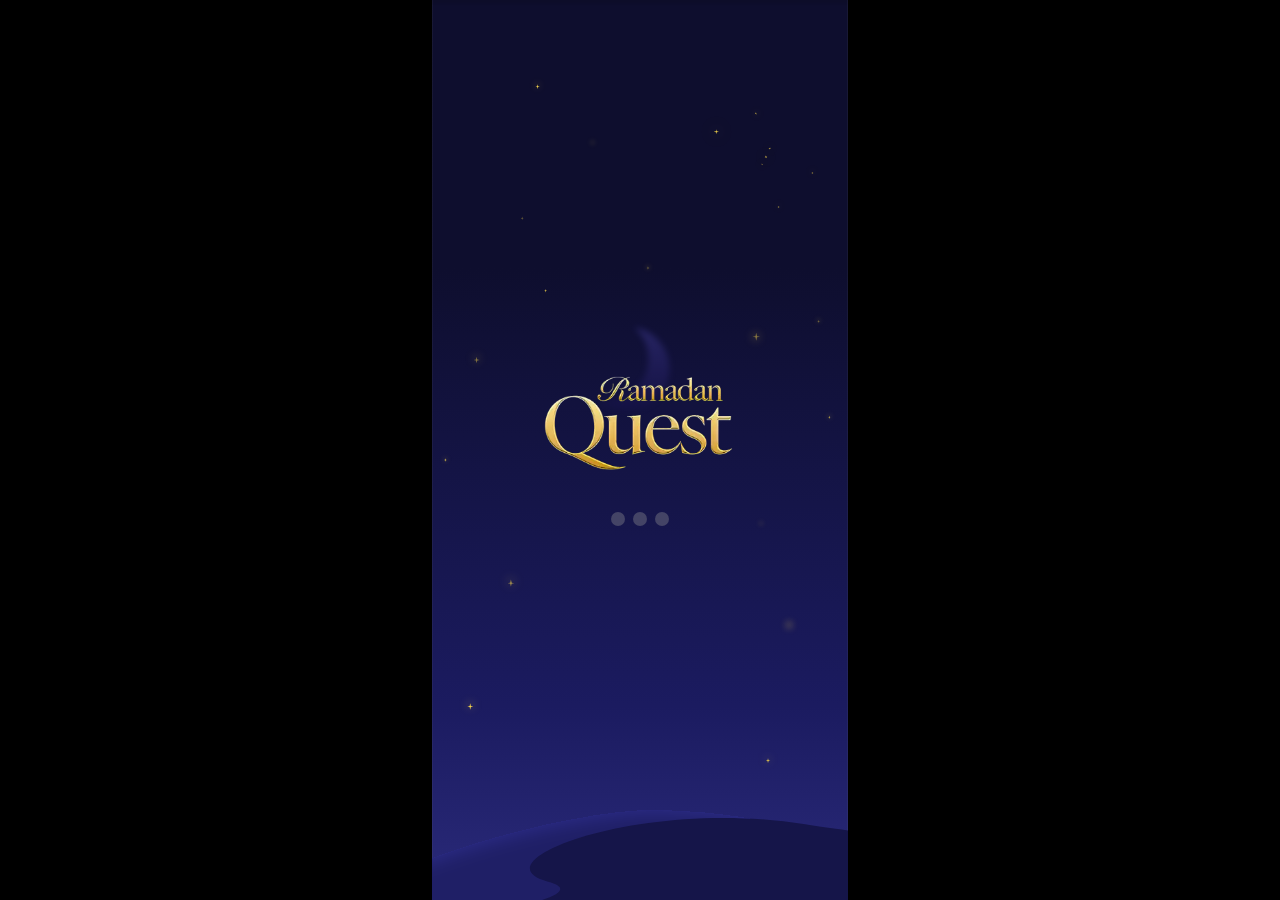
==== commit 4cd2742b: "Update index.html" ====
--- a/index.html
+++ b/index.html
@@ -1,25 +1,8 @@
-<!doctype html><html lang="en"><head><meta charset="UTF-8"><meta name="viewport" content="width=device-width,initial-scale=1"><link rel="preconnect" href="https://f.nooncdn.com" crossorigin><title>Envelope Animation</title><style>*{margin:0;padding:0;box-sizing:border-box}html{overflow:hidden;height:100%;width:100%}body{min-height:100vh;height:100%;width:100%;display:flex;justify-content:center;align-items:center;background:0 0;overflow:hidden;direction:ltr;position:fixed;top:0;left:0}@font-face{font-family:Noontree;src:url("https://f.nooncdn.com/noon-cdn/s/app/com/noon/kinetics/Ramadan/v1.1/fonts/Noontree-Bold.eot");src:url("https://f.nooncdn.com/noon-cdn/s/app/com/noon/kinetics/Ramadan/v1.1/fonts/Noontree-Bold.woff2") format("woff2"),url("https://f.nooncdn.com/noon-cdn/s/app/com/noon/kinetics/Ramadan/v1.1/fonts/Noontree-Bold.woff") format("woff");font-weight:700;font-style:normal;font-display:swap}@font-face{font-family:Noontree;src:url("https://f.nooncdn.com/noon-cdn/s/app/com/noon/kinetics/Ramadan/v1.1/fonts/Noontree-SemiBold.eot");src:url("https://f.nooncdn.com/noon-cdn/s/app/com/noon/kinetics/Ramadan/v1.1/fonts/Noontree-SemiBold.woff2") format("woff2"),url("https://f.nooncdn.com/noon-cdn/s/app/com/noon/kinetics/Ramadan/v1.1/fonts/Noontree-SemiBold.woff") format("woff");font-weight:600;font-style:normal;font-display:swap}@font-face{font-family:Noontree;src:url("https://f.nooncdn.com/noon-cdn/s/app/com/noon/kinetics/Ramadan/v1.1/fonts/Noontree-Medium.eot");src:url("https://f.nooncdn.com/noon-cdn/s/app/com/noon/kinetics/Ramadan/v1.1/fonts/Noontree-Medium.woff2") format("woff2"),url("https://f.nooncdn.com/noon-cdn/s/app/com/noon/kinetics/Ramadan/v1.1/fonts/Noontree-Medium.woff") format("woff");font-weight:500;font-style:normal;font-display:swap}@font-face{font-family:Noontree;src:url("https://f.nooncdn.com/noon-cdn/s/app/com/noon/kinetics/Ramadan/v1.1/fonts/Noontree-Regular.eot");src:url("https://f.nooncdn.com/noon-cdn/s/app/com/noon/kinetics/Ramadan/v1.1/fonts/Noontree-Regular.woff2") format("woff2"),url("https://f.nooncdn.com/noon-cdn/s/app/com/noon/kinetics/Ramadan/v1.1/fonts/Noontree-Regular.woff") format("woff");font-weight:400;font-style:normal;font-display:swap}.font-noontree{font-family:Noontree,sans-serif}@keyframes revealFromBottom{0%{transform:translateY(200px) scale(.5);opacity:0}65%{transform:translateY(-10px) scale(1);opacity:1}82%{transform:translateY(10px)}100%{transform:translateY(0);opacity:1}}@keyframes textReveal{from{opacity:0;transform:translateY(18px);filter:blur(8px)}to{opacity:1;transform:translateY(0);filter:blur(0)}}@keyframes textFadeOut{from{opacity:1;filter:blur(0)}to{opacity:0;filter:blur(6px)}}@keyframes rotateImage{from{transform:rotate(0)}to{transform:rotate(360deg)}}@keyframes rotateGlow{from{transform:translate(-50%,-50%) scale(1) rotate(0)}to{transform:translate(-50%,-50%) scale(1) rotate(360deg)}}@keyframes slideDownLantern{0%{transform:translateY(-20px);opacity:0}100%{transform:translateY(0);opacity:1}}@keyframes fadeInTitle{0%{opacity:0;transform:translateX(-50%) scale(.9)}100%{opacity:1;transform:translateX(-50%) scale(1)}}@keyframes starPulse{0%{opacity:0;transform:scale(.4) rotate(0);filter:brightness(1)}20%{opacity:1;transform:scale(1.2) rotate(15deg);filter:brightness(2.5)}50%{opacity:.9;transform:scale(1) rotate(-5deg);filter:brightness(1.8)}80%{opacity:.7;transform:scale(1.1) rotate(10deg);filter:brightness(2)}100%{opacity:0;transform:scale(.4) rotate(0);filter:brightness(1)}}@keyframes starTwinkle{0%,100%{opacity:0;transform:scale(.3) rotate(0)}30%{opacity:1;transform:scale(1) rotate(20deg)}60%{opacity:.6;transform:scale(.8) rotate(-10deg)}}.stars-outer-container{position:absolute;inset:0;pointer-events:none;z-index:100;overflow:hidden}.star{position:absolute;width:var(--star-size,14px);height:var(--star-size,14px);opacity:0;pointer-events:none;transform-origin:center center}.star img{width:100%;height:100%;object-fit:contain;display:block}.star.glowing{animation:starPulse var(--glow-duration,1.5s) ease-in-out forwards}.star.glowing.bright{animation:starTwinkle var(--glow-duration,1.5s) ease-in-out forwards;filter:drop-shadow(0 0 4px #fff) drop-shadow(0 0 8px #c084fc)}.scene{width:500px;perspective:1000px;position:relative;display:flex;justify-content:center;align-items:center}.envelope{position:relative;width:100%;transform-origin:bottom center;opacity:0;animation:revealFromBottom 1s ease-out forwards}.envelope img{position:absolute;left:50%;transform:translateX(-50%)}.envelope-back{z-index:0;transform:translateX(-50%) translateZ(-20px);width:206px;height:auto}.envelope-front{z-index:5;width:212px;height:auto}.flap-wrapper{position:absolute;top:-2px;left:0;width:100%;z-index:6;transform-origin:top center;transform-style:preserve-3d;transition:transform .9s cubic-bezier(.4, 0, .2, 1)}.flap-wrapper.front{z-index:3}.envelope-flap{width:212px;height:auto;transform:translateX(-50%)}.quest-badge{position:absolute;top:55px;left:24%;width:68px;height:48px;transition:opacity .25s ease}.stamp{position:absolute;z-index:4;top:30px;left:50%;width:80px;opacity:0;transition:transform 1.2s cubic-bezier(.4, 0, .2, 1),opacity .8s ease}.stamp.front{z-index:7}.envelope.fade-out>:not(.stamp){opacity:0;transition:opacity .8s ease}.headline{position:absolute;top:-120px;width:100%;text-align:center}.headline-line{font-size:clamp(16px, 5vw, 24px);margin-bottom:10px;opacity:0;filter:blur(8px);animation:textReveal .8s ease-out forwards}.headline.fade-out .headline-line{animation:textFadeOut .9s ease forwards}.headline-line.line-1{background:linear-gradient(180deg,#916033 21.27%,#fbe69c 62.59%,#ddae5e 78.61%);-webkit-background-clip:text;-webkit-text-fill-color:transparent;background-clip:text;color:transparent;animation-delay:.2s}.line-2{color:#fff;animation-delay:.3s}.animation-wrapper{position:relative;z-index:200;transform:translateY(-100px)}.animation-wrapper::before{content:"";position:absolute;top:50px;left:50%;transform:translate(-50%,-50%) scale(.3);opacity:0;box-shadow:0 0 70px 90px #ad93d7,0 0 80px 100px #6938d2,0 0 90px 120px #5b3ba1;transition:opacity 1s ease,transform 1s ease;z-index:-2}.animation-wrapper.glow-active::before{opacity:.7;transform:translate(-50%,-50%) scale(1)}.reward-modal.show~.animation-wrapper::before{opacity:0}.reward-modal{position:absolute;opacity:0;transform:scale(.92);transition:opacity .9s ease,transform .8s ease;z-index:50;top:50%;left:50%;translate:-50% -50%}.reward-modal.show{opacity:1;transform:scale(1)}.reward-modal-inner{position:relative;width:338px;height:554px;border-radius:22px;background-size:cover;overflow:hidden}.modal-rotate{position:absolute;top:55%;left:50%;width:720px;height:auto;transform:translate(-50%,-50%) scale(1);opacity:0;transition:opacity .8s ease,transform .9s cubic-bezier(.22, 1, .36, 1);z-index:0;pointer-events:none}.modal-rotate-inner{width:100%;height:100%}.modal-rotate-inner img{width:100%;height:100%;object-fit:contain}.reward-modal.show .modal-rotate{opacity:1}.reward-modal.show.rotating .modal-rotate-inner{animation:rotateImage 70s linear infinite}.rotate-image{position:absolute;top:50px;left:50%;width:var(--rotate-size,500px);height:var(--rotate-size,500px);transform:translate(-50%,-50%) scale(.3);opacity:0;transition:opacity var(--rotate-fade-duration, 1s) ease,transform var(--rotate-fade-duration, 1s) ease;z-index:-3}.rotate-image img{width:100%;height:100%;object-fit:cover}.animation-wrapper.rotate-active .rotate-image{opacity:.4;transform:translate(-50%,-50%) scale(1)}.animation-wrapper.rotating .rotate-image{animation:rotateGlow var(--rotate-speed,20s) linear infinite}.reward-modal.show~.animation-wrapper .rotate-image{opacity:0;transform:translate(-50%,-50%) scale(.85);transition:opacity .8s ease,transform .8s ease}.reward-modal.show~.animation-wrapper.rotating .rotate-image{animation-play-state:running}.side-lights{position:absolute;top:0;left:0;width:100%;height:auto;z-index:10;opacity:0;transition:opacity 1s ease}.side-lights img{width:100%;height:auto;display:block}.reward-modal.show .side-lights{opacity:1;transition-delay:0.7s}.top-stars{position:absolute;top:0;left:0;width:100%;height:auto;z-index:10;opacity:0;transition:opacity 1s ease}.top-stars img{width:100%;height:auto;display:block}.reward-modal.show .top-stars{opacity:1;transition-delay:0.9s}.small-lantern{position:absolute;top:20%;left:75%;width:20%;height:auto;z-index:10;opacity:0;transition:opacity 1s ease}.small-lantern img{width:100%;height:auto;display:block}.reward-modal.show .small-lantern{animation:slideDownLantern 1s ease forwards;animation-delay:.8s}.ramadan-quest-title{position:absolute;top:7%;left:50%;width:150px;height:auto;z-index:11;opacity:0}.ramadan-quest-title img{width:100%;height:auto;display:block}.reward-modal.show .ramadan-quest-title{animation:fadeInTitle 1s ease forwards;animation-delay:1s}.small-lantern-left{position:absolute;top:20%;left:2%;width:25%;height:auto;z-index:30;opacity:0;transition:opacity 1s ease}.small-lantern-left img{width:100%;height:auto;display:block}.reward-modal.show .small-lantern-left{animation:slideDownLantern 1s ease forwards;animation-delay:1.3s}.description{position:absolute;top:77%;width:100%;z-index:101;display:flex;flex-direction:column;align-items:center;text-align:center}.description-line{font-size:18px;margin-bottom:10px;color:#fff;opacity:0;filter:blur(8px);max-width:75%}.reward-modal.show .description-line.line-1{animation:textReveal .8s ease-out forwards;animation-delay:1.3s}.reward-modal.show .description-line.line-2{animation:textReveal .8s ease-out forwards;animation-delay:1.3s}.reward-modal.compact .description{opacity:0;transform:translateY(15px);filter:blur(6px);transition:opacity .9s ease,transform .6s ease,filter .6s ease}.gradient-text{font-size:13px;font-weight:600;background:linear-gradient(0deg,#fff,#fff),linear-gradient(0deg,#fef9fc,#fef9fc);-webkit-background-clip:text;-webkit-text-fill-color:transparent;background-clip:text}.modal-glow{position:absolute;top:42%;left:50%;opacity:0;width:60px;height:30px;border-radius:50%;box-shadow:0 0 70px 90px #ad93d7,0 0 80px 100px #6938d2,0 0 90px 120px #5b3ba1;transition:opacity 1s ease,transform 1s ease;z-index:1}.reward-modal.show .modal-glow{opacity:.7;transform:translate(-50%,-50%) scale(1)}.reward-modal.compact .modal-rotate{transform:translate(-50%,-55%) scale(.4);transition:transform 1.2s cubic-bezier(.22, 1, .36, 1)}.close-btn{position:absolute;width:30px;height:30px;z-index:999;cursor:pointer;top:calc(50% - 277px + 130px);right:calc(50% - 169px + 20px);transition:opacity 1.2s ease}.money-reward{font-weight:700;background:linear-gradient(180deg,#c8922a 0,#e8c46a 25%,#fdf0a0 45%,#f5d96b 55%,#c47f20 75%,#8a5510 100%);-webkit-background-clip:text;-webkit-text-fill-color:transparent;background-clip:text;color:transparent;box-shadow:0 .34px .14px 0}[x-cloak]{display:none!important}</style><style type="text/css">/*! tailwindcss v4.1.18 | MIT License | https://tailwindcss.com */@layer properties;@layer theme, base, components, utilities;@layer theme{:host,:root{--font-sans:ui-sans-serif,system-ui,sans-serif,"Apple Color Emoji","Segoe UI Emoji","Segoe UI Symbol","Noto Color Emoji";--font-mono:ui-monospace,SFMono-Regular,Menlo,Monaco,Consolas,"Liberation Mono","Courier New",monospace;--color-black:#000;--color-white:#fff;--spacing:0.25rem;--container-xs:20rem;--container-sm:24rem;--container-2xl:42rem;--text-xs:0.75rem;--text-xs--line-height:1.33333;--text-sm:0.875rem;--text-sm--line-height:1.42857;--text-lg:1.125rem;--text-lg--line-height:1.55556;--text-xl:1.25rem;--text-xl--line-height:1.4;--text-2xl:1.5rem;--text-2xl--line-height:1.33333;--font-weight-normal:400;--font-weight-medium:500;--font-weight-semibold:600;--font-weight-bold:700;--leading-tight:1.25;--radius-lg:0.5rem;--ease-out:cubic-bezier(0,0,0.2,1);--ease-in-out:cubic-bezier(0.4,0,0.2,1);--animate-spin:spin 10s linear infinite;--default-transition-duration:150ms;--default-transition-timing-function:cubic-bezier(0.4,0,0.2,1);--default-font-family:var(--font-sans);--default-mono-font-family:var(--font-mono);--font-noontree:"Noontree",sans-serif;--color-primary-bg:#090035;--color-gold-700:#e3c664;--color-dark-navy:#081648;--color-darkest-navy:#140e30;--animate-landing-stars:fadeIn 0.8s linear forwards;--animate-landing-navigation:fadeIn 2s linear forwards;--animate-landing-background:fadeIn 3s linear forwards;--animate-landing-frame:zoomOut 1.5s cubic-bezier(0.33,0,0.15,1) forwards;--animate-landing-title:fadeIn 1.183s linear forwards;--animate-landing-mubarak:fadeIn 0.617s linear forwards;--animate-landing-stamp-grid-scale:landingStampGridScale 1.2s cubic-bezier(0.33,0,0.67,1) forwards;--animate-landing-stamp-opacity:fadeIn 0.36s cubic-bezier(0.33,0,0.67,1) forwards;--animate-landing-reward-text:fadeInBottom 0.65s cubic-bezier(0.44,0,0.33,1) forwards;--animate-landing-link:fadeInBottom 0.517s cubic-bezier(0.26,0,0,1) forwards;--animate-landing-item-fade:itemFadeInBottom 0.517s cubic-bezier(0.19,0,0,1) forwards;--animate-overlay-lights-opacity:fadeIn 0.4s linear forwards;--animate-overlay-lantern-start-opacity:fadeIn 0.517s linear forwards;--animate-overlay-lantern-end-opacity:fadeIn 0.4s linear forwards;--animate-overlay-lights-lantern-move:lightsLanternMove 1.483s cubic-bezier(0.33,0,0.19,1) forwards;--animate-overlay-cta:fadeIn 0.183s linear forwards;--animate-overlay-text:fadeIn 0.383s linear forwards;--animate-overlay-stamp:stampZoomIn 0.85s linear forwards;--animate-lantern-opacity:fadeIn 0.25s ease-in-out forwards;--animate-lantern-start-scale:lanternStartScale 0.95s cubic-bezier(0.33,-0.05,0,0.8) forwards;--animate-lantern-end-scale:lanternEndScale 0.483s cubic-bezier(0.33,0,0.34,1.05) forwards;--animate-lantern-swing:swing 2.4s cubic-bezier(0.42,0,0.58,1) infinite;--animate-glow:fadeIn 0.65s linear forwards;--animate-load:spin 2s linear infinite;--animate-fade-opacity:fade-opacity 1s ease-in-out forwards;--animate-item-fade:fade-in 1s ease-in-out forwards}}@layer base{*,::backdrop,::file-selector-button,:after,:before{border:0 solid;box-sizing:border-box;margin:0;padding:0}:host,html{line-height:1.5;-webkit-text-size-adjust:100%;font-family:var(--default-font-family,ui-sans-serif,system-ui,sans-serif,"Apple Color Emoji","Segoe UI Emoji","Segoe UI Symbol","Noto Color Emoji");font-feature-settings:var(--default-font-feature-settings,normal);font-variation-settings:var(--default-font-variation-settings,normal);tab-size:4;-webkit-tap-highlight-color:transparent}hr{border-top-width:1px;color:inherit;height:0}abbr:where([title]){-webkit-text-decoration:underline dotted;text-decoration:underline dotted}h1,h2,h3,h4,h5,h6{font-size:inherit;font-weight:inherit}a{color:inherit;-webkit-text-decoration:inherit;text-decoration:inherit}b,strong{font-weight:bolder}code,kbd,pre,samp{font-family:var(--default-mono-font-family,ui-monospace,SFMono-Regular,Menlo,Monaco,Consolas,"Liberation Mono","Courier New",monospace);font-feature-settings:var(--default-mono-font-feature-settings,normal);font-size:1em;font-variation-settings:var(--default-mono-font-variation-settings,normal)}small{font-size:80%}sub,sup{font-size:75%;line-height:0;position:relative;vertical-align:baseline}sub{bottom:-.25em}sup{top:-.5em}table{border-collapse:collapse;border-color:inherit;text-indent:0}:-moz-focusring{outline:auto}progress{vertical-align:baseline}summary{display:list-item}menu,ol,ul{list-style:none}audio,canvas,embed,iframe,img,object,svg,video{display:block;vertical-align:middle}img,video{height:auto;max-width:100%}::file-selector-button,button,input,optgroup,select,textarea{background-color:transparent;border-radius:0;color:inherit;font:inherit;font-feature-settings:inherit;font-variation-settings:inherit;letter-spacing:inherit;opacity:1}:where(select:is([multiple],[size])) optgroup{font-weight:bolder}:where(select:is([multiple],[size])) optgroup option{padding-inline-start:20px}::file-selector-button{margin-inline-end:4px}::placeholder{opacity:1}@supports (not (-webkit-appearance:-apple-pay-button)) or (contain-intrinsic-size:1px){::placeholder{color:currentcolor;@supports (color:color-mix(in lab,red,red)){color:color-mix(in oklab,currentcolor 50%,transparent)}}}textarea{resize:vertical}::-webkit-search-decoration{-webkit-appearance:none}::-webkit-date-and-time-value{min-height:1lh;text-align:inherit}::-webkit-datetime-edit{display:inline-flex}::-webkit-datetime-edit-fields-wrapper{padding:0}::-webkit-datetime-edit,::-webkit-datetime-edit-day-field,::-webkit-datetime-edit-hour-field,::-webkit-datetime-edit-meridiem-field,::-webkit-datetime-edit-millisecond-field,::-webkit-datetime-edit-minute-field,::-webkit-datetime-edit-month-field,::-webkit-datetime-edit-second-field,::-webkit-datetime-edit-year-field{padding-block:0}::-webkit-calendar-picker-indicator{line-height:1}:-moz-ui-invalid{box-shadow:none}::file-selector-button,button,input:where([type=button],[type=reset],[type=submit]){appearance:button}::-webkit-inner-spin-button,::-webkit-outer-spin-button{height:auto}[hidden]:where(:not([hidden=until-found])){display:none!important}}@layer utilities{.section-title{align-items:center;display:flex;gap:.375rem;justify-content:center;pointer-events:none}.separator-fade{aspect-ratio:65/4;opacity:0;pointer-events:none;width:100%}.cta-gold-img{aspect-ratio:68/19;max-width:12.5rem}.cta-gold-img,.pointer-events-none{pointer-events:none}.overlay-blur-bg{background:#0a1330;border-radius:9999px;filter:blur(5.4rem);inset:0;position:absolute}.overlay-lights-wrap{align-items:flex-end;height:8rem;justify-content:center;top:-10rem}.overlay-lantern-row,.overlay-lights-wrap{animation:var(--animate-overlay-lights-lantern-move);animation-delay:867ms;display:flex;inset-inline:0;position:absolute;z-index:10}.overlay-lantern-row{justify-content:space-between;padding-inline:1rem;top:-5rem}.overlay-close-wrap{animation:var(--animate-fade-opacity);animation-delay:1s;position:absolute;top:-4rem;inset-inline:0;opacity:0;padding-inline-start:1.25rem;z-index:10}.overlay-lights-inner{align-items:flex-end;animation:var(--animate-overlay-lights-opacity);animation-delay:1s;aspect-ratio:585/163;height:100%;opacity:0}.overlay-lights-inner,.overlay-panel{display:flex;justify-content:center;position:relative}.overlay-panel{align-items:center;flex-direction:column;width:100%}.absolute{position:absolute}.fixed{position:fixed}.relative{position:relative}.static{position:static}.sticky{position:sticky}.inset-0{inset:calc(var(--spacing)*0)}.inset-x-0{inset-inline:calc(var(--spacing)*0)}.start-0{inset-inline-start:calc(var(--spacing)*0)}.start-1\/2{inset-inline-start:50%}.start-\[8\%\]{inset-inline-start:8%}.-end-3{inset-inline-end:calc(var(--spacing)*-3)}.-end-4{inset-inline-end:calc(var(--spacing)*-4)}.end-\[8\%\]{inset-inline-end:8%}.-top-2{top:calc(var(--spacing)*-2)}.-top-4{top:calc(var(--spacing)*-4)}.top-0{top:calc(var(--spacing)*0)}.top-1\/2{top:50%}.top-\[-58px\]{top:-58px}.top-\[2\%\]{top:2%}.top-\[14\%\]{top:14%}.top-\[52\%\]{top:52%}.top-\[55\%\]{top:55%}.top-\[62\%\]{top:62%}.top-\[74\%\]{top:74%}.top-\[79\%\]{top:79%}.top-\[95\%\]{top:95%}.top-\[300px\]{top:300px}.top-\[320px\]{top:320px}.top-\[calc\(1\%\+1rem\)\]{top:calc(1% + 1rem)}.-right-2{right:calc(var(--spacing)*-2)}.left-0{left:calc(var(--spacing)*0)}.left-1\/2{left:50%}.left-\[285px\]{left:285px}.-z-10{z-index:-10}.z-10{z-index:10}.z-30{z-index:30}.z-50{z-index:50}.z-1000{z-index:1000}.z-\[999\]{z-index:999}.z-\[1001\]{z-index:1001}.container{width:100%;@media (width >= 20rem){max-width:20rem}@media (width >= 24rem){max-width:24rem}@media (width >= 32rem){max-width:32rem}@media (width >= 40rem){max-width:40rem}@media (width >= 64rem){max-width:64rem}@media (width >= 80rem){max-width:80rem}@media (width >= 96rem){max-width:96rem}}.overlay-shell{align-items:center;display:flex;flex-direction:column;height:100vh;justify-content:center;max-width:42rem;width:100%}.mx-auto,.overlay-shell{margin-inline:auto}.ms-20{margin-inline-start:calc(var(--spacing)*20)}.me-20{margin-inline-end:calc(var(--spacing)*20)}.-mt-10{margin-top:calc(var(--spacing)*-10)}.mt-1{margin-top:calc(var(--spacing)*1)}.mt-2{margin-top:calc(var(--spacing)*2)}.mt-4{margin-top:calc(var(--spacing)*4)}.mt-6{margin-top:calc(var(--spacing)*6)}.mt-7{margin-top:calc(var(--spacing)*7)}.mt-\[0\.35em\]{margin-top:.35em}.mt-\[17\%\]{margin-top:17%}.mb-2{margin-bottom:calc(var(--spacing)*2)}.mb-3{margin-bottom:calc(var(--spacing)*3)}.mb-4{margin-bottom:calc(var(--spacing)*4)}.scrollbar-hide{-ms-overflow-style:none;scroll-behavior:smooth;scrollbar-width:none;::-webkit-scrollbar{display:none}}.flex{display:flex}.inline-flex{display:inline-flex}.aspect-34\/15{aspect-ratio:34/15}.aspect-39\/19{aspect-ratio:39/19}.aspect-41\/76{aspect-ratio:41/76}.aspect-53\/95{aspect-ratio:53/95}.aspect-68\/19{aspect-ratio:68/19}.aspect-88\/45{aspect-ratio:88/45}.aspect-111\/136{aspect-ratio:111/136}.aspect-356\/71{aspect-ratio:356/71}.aspect-1170\/449{aspect-ratio:1170/449}.aspect-square{aspect-ratio:1/1}.divider{background:linear-gradient(90deg,#c3a663 0,rgba(93,79,47,0));height:1px;opacity:.5;width:100%}.overlay-close-btn{height:2.5rem;user-select:none;width:2.5rem}.size-1{height:calc(var(--spacing)*1);width:calc(var(--spacing)*1)}.size-2{height:calc(var(--spacing)*2);width:calc(var(--spacing)*2)}.size-3{height:calc(var(--spacing)*3);width:calc(var(--spacing)*3)}.size-4\.5{height:calc(var(--spacing)*4.5);width:calc(var(--spacing)*4.5)}.size-5{height:calc(var(--spacing)*5);width:calc(var(--spacing)*5)}.size-6{height:calc(var(--spacing)*6);width:calc(var(--spacing)*6)}.size-7{height:calc(var(--spacing)*7);width:calc(var(--spacing)*7)}.size-8{height:calc(var(--spacing)*8);width:calc(var(--spacing)*8)}.size-12{height:calc(var(--spacing)*12);width:calc(var(--spacing)*12)}.size-\[9px\]{height:9px;width:9px}.size-full{height:100%;width:100%}.section-title-star{height:1.6rem;width:1.6rem}.h-1\.5{height:calc(var(--spacing)*1.5)}.h-auto{height:auto}.h-px{height:1px}.h-screen{height:100vh}.max-h-\[42px\]{max-height:42px}.min-h-\[45px\]{min-height:45px}.min-h-full{min-height:100%}.w-1\.5{width:calc(var(--spacing)*1.5)}.w-1\/2{width:50%}.w-3{width:calc(var(--spacing)*3)}.w-6{width:calc(var(--spacing)*6)}.w-16{width:calc(var(--spacing)*16)}.w-20{width:calc(var(--spacing)*20)}.w-22{width:calc(var(--spacing)*22)}.w-34{width:calc(var(--spacing)*34)}.w-44{width:calc(var(--spacing)*44)}.w-\[90\%\]{width:90%}.w-full{width:100%}.max-w-2xl{max-width:var(--container-2xl)}.max-w-32{max-width:calc(var(--spacing)*32)}.max-w-45{max-width:calc(var(--spacing)*45)}.max-w-80{max-width:calc(var(--spacing)*80)}.max-w-\[180px\]{max-width:180px}.max-w-sm{max-width:var(--container-sm)}.max-w-xs{max-width:var(--container-xs)}.flex-shrink-0,.shrink-0{flex-shrink:0}.basis-1\/2{flex-basis:50%}.basis-\[calc\(100\%\/3-1rem\)\]{flex-basis:calc(33.33333% - 1rem)}.origin-\[top_center\]{transform-origin:top center}.-translate-x-1\/2{--tw-translate-x:-50%}.-translate-x-1\/2,.translate-x-1\/2{translate:var(--tw-translate-x) var(--tw-translate-y)}.translate-x-1\/2{--tw-translate-x:50%}.-translate-y-1\/2{--tw-translate-y:-50%}.-translate-y-1\/2,.-translate-y-4{translate:var(--tw-translate-x) var(--tw-translate-y)}.-translate-y-4{--tw-translate-y:calc(var(--spacing)*-4)}.translate-y-0{--tw-translate-y:calc(var(--spacing)*0)}.translate-y-0,.translate-y-4{translate:var(--tw-translate-x) var(--tw-translate-y)}.translate-y-4{--tw-translate-y:calc(var(--spacing)*4)}.scale-50{--tw-scale-x:50%;--tw-scale-y:50%;--tw-scale-z:50%}.scale-50,.scale-85{scale:var(--tw-scale-x) var(--tw-scale-y)}.scale-85{--tw-scale-x:85%;--tw-scale-y:85%;--tw-scale-z:85%}.scale-95{--tw-scale-x:95%;--tw-scale-y:95%;--tw-scale-z:95%}.scale-100,.scale-95{scale:var(--tw-scale-x) var(--tw-scale-y)}.scale-100{--tw-scale-x:100%;--tw-scale-y:100%;--tw-scale-z:100%}.scale-x-\[-1\]{--tw-scale-x:-1;scale:var(--tw-scale-x) var(--tw-scale-y)}.rotate-0{rotate:0deg}.rotate-180{rotate:180deg}.transform{transform:var(--tw-rotate-x,) var(--tw-rotate-y,) var(--tw-rotate-z,) var(--tw-skew-x,) var(--tw-skew-y,)}.animate-fade-opacity{animation:var(--animate-fade-opacity)}.animate-glow{animation:var(--animate-glow)}.animate-item-fade{animation:var(--animate-item-fade)}.animate-landing-background{animation:var(--animate-landing-background)}.animate-landing-frame{animation:var(--animate-landing-frame)}.animate-landing-item-fade{animation:var(--animate-landing-item-fade)}.animate-landing-link{animation:var(--animate-landing-link)}.animate-landing-mubarak{animation:var(--animate-landing-mubarak)}.animate-landing-navigation{animation:var(--animate-landing-navigation)}.animate-landing-reward-text{animation:var(--animate-landing-reward-text)}.animate-landing-stamp-grid-scale{animation:var(--animate-landing-stamp-grid-scale)}.animate-landing-stamp-opacity{animation:var(--animate-landing-stamp-opacity)}.animate-landing-stars{animation:var(--animate-landing-stars)}.animate-landing-title{animation:var(--animate-landing-title)}.animate-lantern-end-scale{animation:var(--animate-lantern-end-scale)}.animate-lantern-opacity{animation:var(--animate-lantern-opacity)}.animate-lantern-start-scale{animation:var(--animate-lantern-start-scale)}.animate-lantern-swing{animation:var(--animate-lantern-swing)}.animate-load{animation:var(--animate-load)}.animate-overlay-cta{animation:var(--animate-overlay-cta)}.animate-overlay-lantern-end-opacity{animation:var(--animate-overlay-lantern-end-opacity)}.animate-overlay-lantern-start-opacity{animation:var(--animate-overlay-lantern-start-opacity)}.animate-overlay-stamp{animation:var(--animate-overlay-stamp)}.animate-overlay-text{animation:var(--animate-overlay-text)}.animate-spin{animation:var(--animate-spin)}.cursor-pointer{cursor:pointer}.flex-col{flex-direction:column}.flex-wrap{flex-wrap:wrap}.items-center{align-items:center}.items-end{align-items:flex-end}.items-start{align-items:flex-start}.justify-between{justify-content:space-between}.justify-center{justify-content:center}.justify-end{justify-content:flex-end}.gap-1{gap:calc(var(--spacing)*1)}.gap-2{gap:calc(var(--spacing)*2)}.gap-3{gap:calc(var(--spacing)*3)}.gap-4{gap:calc(var(--spacing)*4)}.gap-6{gap:calc(var(--spacing)*6)}.gap-12{gap:calc(var(--spacing)*12)}.gap-\[0\.88rem\]{gap:.88rem}.space-y-1{:where(&>:not(:last-child)){--tw-space-y-reverse:0;margin-block-end:calc(var(--spacing)*1*(1 - var(--tw-space-y-reverse)));margin-block-start:calc(var(--spacing)*1*var(--tw-space-y-reverse))}}.space-y-2{:where(&>:not(:last-child)){--tw-space-y-reverse:0;margin-block-end:calc(var(--spacing)*2*(1 - var(--tw-space-y-reverse)));margin-block-start:calc(var(--spacing)*2*var(--tw-space-y-reverse))}}.space-y-2\.5{:where(&>:not(:last-child)){--tw-space-y-reverse:0;margin-block-end:calc(var(--spacing)*2.5*(1 - var(--tw-space-y-reverse)));margin-block-start:calc(var(--spacing)*2.5*var(--tw-space-y-reverse))}}.space-y-3{:where(&>:not(:last-child)){--tw-space-y-reverse:0;margin-block-end:calc(var(--spacing)*3*(1 - var(--tw-space-y-reverse)));margin-block-start:calc(var(--spacing)*3*var(--tw-space-y-reverse))}}.space-y-4{:where(&>:not(:last-child)){--tw-space-y-reverse:0;margin-block-end:calc(var(--spacing)*4*(1 - var(--tw-space-y-reverse)));margin-block-start:calc(var(--spacing)*4*var(--tw-space-y-reverse))}}.space-y-5{:where(&>:not(:last-child)){--tw-space-y-reverse:0;margin-block-end:calc(var(--spacing)*5*(1 - var(--tw-space-y-reverse)));margin-block-start:calc(var(--spacing)*5*var(--tw-space-y-reverse))}}.space-y-6{:where(&>:not(:last-child)){--tw-space-y-reverse:0;margin-block-end:calc(var(--spacing)*6*(1 - var(--tw-space-y-reverse)));margin-block-start:calc(var(--spacing)*6*var(--tw-space-y-reverse))}}.space-y-7{:where(&>:not(:last-child)){--tw-space-y-reverse:0;margin-block-end:calc(var(--spacing)*7*(1 - var(--tw-space-y-reverse)));margin-block-start:calc(var(--spacing)*7*var(--tw-space-y-reverse))}}.space-y-8{:where(&>:not(:last-child)){--tw-space-y-reverse:0;margin-block-end:calc(var(--spacing)*8*(1 - var(--tw-space-y-reverse)));margin-block-start:calc(var(--spacing)*8*var(--tw-space-y-reverse))}}.gap-x-1{column-gap:calc(var(--spacing)*1)}.gap-x-1\.5{column-gap:calc(var(--spacing)*1.5)}.gap-x-2{column-gap:calc(var(--spacing)*2)}.gap-x-5{column-gap:calc(var(--spacing)*5)}.gap-x-5\.5{column-gap:calc(var(--spacing)*5.5)}.gap-x-\[7px\]{column-gap:7px}.gap-y-5{row-gap:calc(var(--spacing)*5)}.gap-y-6{row-gap:calc(var(--spacing)*6)}.overflow-hidden{overflow:hidden}.overflow-x-hidden{overflow-x:hidden}.overflow-y-auto{overflow-y:auto}.overscroll-none{overscroll-behavior:none}.scroll-smooth{scroll-behavior:smooth}.rounded-full{border-radius:calc(infinity*1px)}.rounded-lg{border-radius:var(--radius-lg)}.border{border-style:var(--tw-border-style);border-width:1px}.border-3{border-style:var(--tw-border-style);border-width:3px}.border-dashed{--tw-border-style:dashed;border-style:dashed}.border-darkest-navy{border-color:var(--color-darkest-navy)}.border-white\/10{border-color:color-mix(in srgb,#fff 10%,transparent);@supports (color:color-mix(in lab,red,red)){border-color:color-mix(in oklab,var(--color-white) 10%,transparent)}}.bg-\[\#121B3D\]{background-color:#121b3d}.bg-black{background-color:var(--color-black)}.bg-black\/90{background-color:color-mix(in srgb,#000 90%,transparent);@supports (color:color-mix(in lab,red,red)){background-color:color-mix(in oklab,var(--color-black) 90%,transparent)}}.bg-primary-bg{background-color:var(--color-primary-bg)}.bg-white{background-color:var(--color-white)}.bg-cover{background-size:cover}.header-gradient-text{background:linear-gradient(180deg,#ecdb98,#d3982a);background-clip:text;-webkit-background-clip:text;-webkit-text-fill-color:transparent}.section-header-gradient-text{background:linear-gradient(180deg,#916033,#fbe69c 50%,#ddae5e);background-clip:text;-webkit-background-clip:text;-webkit-text-fill-color:transparent}.bg-center{background-position:50%}.bg-radial-hero{background:radial-gradient(156.98% 43.65% at 50% 14.53%,#a983e4 .48%,#282888 12.98%,#2b2b7c 24.04%,#1b1b60 37.5%,#0e0e2e 66.35%),#d9d9d9;box-shadow:inset 0 4px 2px 0 rgba(0,0,0,.1)}.bg-no-repeat,.bg-radial-hero{background-repeat:no-repeat}.object-fill{object-fit:fill}.p-4{padding:calc(var(--spacing)*4)}.px-2{padding-inline:calc(var(--spacing)*2)}.px-4{padding-inline:calc(var(--spacing)*4)}.px-5{padding-inline:calc(var(--spacing)*5)}.px-6{padding-inline:calc(var(--spacing)*6)}.px-8{padding-inline:calc(var(--spacing)*8)}.px-10{padding-inline:calc(var(--spacing)*10)}.py-2{padding-block:calc(var(--spacing)*2)}.py-3{padding-block:calc(var(--spacing)*3)}.py-4{padding-block:calc(var(--spacing)*4)}.py-6{padding-block:calc(var(--spacing)*6)}.py-7{padding-block:calc(var(--spacing)*7)}.py-8{padding-block:calc(var(--spacing)*8)}.py-\[8px\]{padding-block:8px}.pt-4{padding-top:calc(var(--spacing)*4)}.pt-6{padding-top:calc(var(--spacing)*6)}.pt-\[20\%\]{padding-top:20%}.pb-2{padding-bottom:calc(var(--spacing)*2)}.pb-4{padding-bottom:calc(var(--spacing)*4)}.pb-7{padding-bottom:calc(var(--spacing)*7)}.pb-8{padding-bottom:calc(var(--spacing)*8)}.pb-10{padding-bottom:calc(var(--spacing)*10)}.text-center{text-align:center}.text-justify{text-align:justify}.font-noontree{font-family:var(--font-noontree)}.text-2xl{font-size:var(--text-2xl);line-height:var(--tw-leading,var(--text-2xl--line-height))}.text-lg{font-size:var(--text-lg);line-height:var(--tw-leading,var(--text-lg--line-height))}.text-sm{font-size:var(--text-sm);line-height:var(--tw-leading,var(--text-sm--line-height))}.text-xl{font-size:var(--text-xl);line-height:var(--tw-leading,var(--text-xl--line-height))}.text-xs{font-size:var(--text-xs);line-height:var(--tw-leading,var(--text-xs--line-height))}.text-\[0\.875rem\]{font-size:.875rem}.text-\[11px\]{font-size:11px}.text-\[16px\]{font-size:16px}.text-\[18px\]{font-size:18px}.leading-5{--tw-leading:calc(var(--spacing)*5);line-height:calc(var(--spacing)*5)}.leading-none{--tw-leading:1;line-height:1}.leading-tight{--tw-leading:var(--leading-tight);line-height:var(--leading-tight)}.font-bold{--tw-font-weight:var(--font-weight-bold);font-weight:var(--font-weight-bold)}.font-medium{--tw-font-weight:var(--font-weight-medium);font-weight:var(--font-weight-medium)}.font-normal{--tw-font-weight:var(--font-weight-normal);font-weight:var(--font-weight-normal)}.font-semibold{--tw-font-weight:var(--font-weight-semibold);font-weight:var(--font-weight-semibold)}.text-balance{text-wrap:balance}.text-pretty{text-wrap:pretty}.break-words{overflow-wrap:break-word}.whitespace-nowrap{white-space:nowrap}.text-\[\#081648\]{color:#081648}.text-\[\#FBEAF8\]{color:#fbeaf8}.text-\[\#FCF0E6\]{color:#fcf0e6}.text-black{color:var(--color-black)}.text-dark-navy{color:var(--color-dark-navy)}.text-darkest-navy{color:var(--color-darkest-navy)}.text-gold-700{color:var(--color-gold-700)}.text-white{color:var(--color-white)}.text-white\/80{color:color-mix(in srgb,#fff 80%,transparent);@supports (color:color-mix(in lab,red,red)){color:color-mix(in oklab,var(--color-white) 80%,transparent)}}.text-white\/90{color:color-mix(in srgb,#fff 90%,transparent);@supports (color:color-mix(in lab,red,red)){color:color-mix(in oklab,var(--color-white) 90%,transparent)}}.capitalize{text-transform:capitalize}.uppercase{text-transform:uppercase}.opacity-0{opacity:0}.opacity-40{opacity:40%}.opacity-70{opacity:70%}.opacity-80{opacity:80%}.opacity-100{opacity:100%}.bg-blend-multiply{background-blend-mode:multiply}.shadow-md{--tw-shadow:0 4px 6px -1px var(--tw-shadow-color,rgba(0,0,0,.1)),0 2px 4px -2px var(--tw-shadow-color,rgba(0,0,0,.1));box-shadow:var(--tw-inset-shadow),var(--tw-inset-ring-shadow),var(--tw-ring-offset-shadow),var(--tw-ring-shadow),var(--tw-shadow)}.filter{filter:var(--tw-blur,) var(--tw-brightness,) var(--tw-contrast,) var(--tw-grayscale,) var(--tw-hue-rotate,) var(--tw-invert,) var(--tw-saturate,) var(--tw-sepia,) var(--tw-drop-shadow,)}.transition{transition-duration:var(--tw-duration,var(--default-transition-duration));transition-property:color,background-color,border-color,outline-color,text-decoration-color,fill,stroke,--tw-gradient-from,--tw-gradient-via,--tw-gradient-to,opacity,box-shadow,transform,translate,scale,rotate,filter,-webkit-backdrop-filter,backdrop-filter,display,content-visibility,overlay,pointer-events;transition-timing-function:var(--tw-ease,var(--default-transition-timing-function))}.transition-all{transition-duration:var(--tw-duration,var(--default-transition-duration));transition-property:all;transition-timing-function:var(--tw-ease,var(--default-transition-timing-function))}.duration-300{--tw-duration:300ms;transition-duration:.3s}.duration-500{--tw-duration:500ms;transition-duration:.5s}.duration-700{--tw-duration:700ms;transition-duration:.7s}.duration-\[800ms\]{--tw-duration:800ms;transition-duration:.8s}.ease-in-out{--tw-ease:var(--ease-in-out);transition-timing-function:var(--ease-in-out)}.ease-out{--tw-ease:var(--ease-out);transition-timing-function:var(--ease-out)}.select-none{-webkit-user-select:none;user-select:none}.animation-delay-100{animation-delay:.1s}.animation-delay-200{animation-delay:.2s}.animation-delay-300{animation-delay:.3s}.animation-delay-500{animation-delay:.5s}.animation-delay-600{animation-delay:.6s}.animation-delay-617{animation-delay:617ms}.animation-delay-683{animation-delay:683ms}.animation-delay-700{animation-delay:.7s}.animation-delay-733{animation-delay:733ms}.animation-delay-750{animation-delay:.75s}.animation-delay-800{animation-delay:.8s}.animation-delay-830{animation-delay:.83s}.animation-delay-833{animation-delay:833ms}.animation-delay-850{animation-delay:.85s}.animation-delay-933{animation-delay:933ms}.animation-delay-1000{animation-delay:1s}.animation-delay-1050{animation-delay:1.05s}.animation-delay-1200{animation-delay:1.2s}.animation-delay-1400{animation-delay:1.4s}.animation-delay-1500{animation-delay:1.5s}.animation-delay-1700{animation-delay:1.7s}.gradient-hero-block{background:linear-gradient(90deg,#bc897d00 0,#bc897d00 15%,#7272c2 50%,#bc897d00 85%,#bc897d00)}.sm\:start-\[16\%\]{@media (width >= 32rem){inset-inline-start:16%}}.sm\:end-\[16\%\]{@media (width >= 32rem){inset-inline-end:16%}}.sm\:top-\[3\%\]{@media (width >= 32rem){top:3%}}.sm\:top-\[calc\(3\%\+1rem\)\]{@media (width >= 32rem){top:calc(3% + 1rem)}}.sm\:hidden{@media (width >= 32rem){display:none}}.sm\:w-40{@media (width >= 32rem){width:calc(var(--spacing)*40)}}.md\:start-\[16\%\]{@media (width >= 40rem){inset-inline-start:16%}}.md\:end-\[16\%\]{@media (width >= 40rem){inset-inline-end:16%}}.md\:top-\[4\%\]{@media (width >= 40rem){top:4%}}.md\:top-\[calc\(4\%\+1rem\)\]{@media (width >= 40rem){top:calc(4% + 1rem)}}.md\:w-28{@media (width >= 40rem){width:calc(var(--spacing)*28)}}.md\:w-52{@media (width >= 40rem){width:calc(var(--spacing)*52)}}}body,html{touch-action:pan-x pan-y}a,body,html,img{-webkit-user-select:none;-webkit-touch-callout:none}img{-webkit-user-drag:none;user-drag:none;pointer-events:none}@layer utilities{.perspective-\[1000px\]{perspective:1000px}.translate-z-\[-20px\]{transform:translateX(-50%) translateZ(-20px)}.\[transform-style\:preserve-3d\]{transform-style:preserve-3d}.stamp.slide-out{opacity:1!important;transform:translateX(-50%) translateY(-160px)!important}.stamp.front{z-index:7!important}.stamp.scale{transform:translateX(-50%) translateY(-30px) scale(2)!important}.stamp.to-modal{left:50%!important;position:absolute!important;top:50%!important;transform:translate(-50%,30%) scale(2)!important;transition:transform 1s cubic-bezier(.22,1,.36,1),top 1s ease,left 1s ease!important;z-index:20!important}.stamp.compact{transform:translate(-50%,-25%) scale(1.4)!important;transition:transform 1.2s cubic-bezier(.22,1,.36,1)!important}.envelope.fade-out>:not(.stamp){opacity:0;transition:opacity .8s ease}.headline.fade-out .headline-line{animation:textFadeOut .9s ease forwards}.reward-modal.show{opacity:1!important;transform:scale(1)!important}.reward-modal.show .modal-glow{opacity:.7!important;transform:translate(-50%,-10%) scale(1)!important}.reward-modal.show .modal-rotate{opacity:1!important}.reward-modal.show.rotating .modal-rotate-inner{animation:rotateImage 70s linear infinite}.reward-modal.show .side-lights{opacity:1;transition-delay:.7s}.reward-modal.show .small-lantern{animation:slideDownLantern 1s ease forwards;animation-delay:.8s}.reward-modal.show .ramadan-quest-title{animation:fadeInTitle 1s ease forwards;animation-delay:1s}.reward-modal.show .small-lantern-left{animation:slideDownLantern 1s ease forwards;animation-delay:1.3s}.reward-modal.show .description-line.line-1,.reward-modal.show .description-line.line-2{animation:textReveal .8s ease-out forwards;animation-delay:1.3s}.reward-modal.show .description-line.line-3{animation:textReveal .8s ease-out forwards;animation-delay:1.6s}.reward-modal.compact .description{filter:blur(6px);opacity:0;transform:translateY(15px);transition:opacity .9s ease,transform .6s ease,filter .6s ease}.reward-modal.compact .modal-glow{opacity:.5!important;transform:translate(-50%,-90%) scale(.5)!important;transition:transform 1.2s cubic-bezier(.22,1,.36,1),opacity .9s ease!important}.reward-modal.compact .modal-rotate{transform:translate(-50%,-67%) scale(.6)!important;transition:transform 1.2s cubic-bezier(.22,1,.36,1)!important}.animation-wrapper:before{box-shadow:0 0 70px 90px #ad93d7,0 0 80px 100px #6938d2,0 0 90px 120px #5b3ba1;content:"";left:50%;opacity:0;position:absolute;top:50px;transform:translate(-50%,-50%) scale(.3);transition:opacity 1s ease,transform 1s ease;z-index:-2}.animation-wrapper.glow-active:before{opacity:.7;transform:translate(-50%,-50%) scale(1)}.reward-modal.show~.animation-wrapper:before{opacity:0;transform:translate(-50%,-50%) scale(.6);transition:opacity .8s ease,transform .8s ease}.animation-wrapper.rotate-active .rotate-image{opacity:.4!important;transform:translate(-50%,-50%) scale(1)!important}.animation-wrapper.rotating .rotate-image{animation:rotateGlow var(--rotate-speed,20s) linear infinite}.reward-modal.show~.animation-wrapper .rotate-image{opacity:0!important;transform:translate(-50%,-50%) scale(.85)!important;transition:opacity .8s ease,transform .8s ease}.reward-modal.show~.animation-wrapper.rotating .rotate-image{animation-play-state:running}}.embla__container{display:flex;padding-left:25%;padding-right:25%}.embla__slide{box-sizing:border-box;flex:0 0 50%;padding-left:1.375rem}.embla__container>.embla__slide:first-child{padding-left:0}@property --tw-translate-x{syntax:"*";inherits:false;initial-value:0}@property --tw-translate-y{syntax:"*";inherits:false;initial-value:0}@property --tw-translate-z{syntax:"*";inherits:false;initial-value:0}@property --tw-scale-x{syntax:"*";inherits:false;initial-value:1}@property --tw-scale-y{syntax:"*";inherits:false;initial-value:1}@property --tw-scale-z{syntax:"*";inherits:false;initial-value:1}@property --tw-rotate-x{syntax:"*";inherits:false}@property --tw-rotate-y{syntax:"*";inherits:false}@property --tw-rotate-z{syntax:"*";inherits:false}@property --tw-skew-x{syntax:"*";inherits:false}@property --tw-skew-y{syntax:"*";inherits:false}@property --tw-space-y-reverse{syntax:"*";inherits:false;initial-value:0}@property --tw-border-style{syntax:"*";inherits:false;initial-value:solid}@property --tw-leading{syntax:"*";inherits:false}@property --tw-font-weight{syntax:"*";inherits:false}@property --tw-shadow{syntax:"*";inherits:false;initial-value:0 0 #0000}@property --tw-shadow-color{syntax:"*";inherits:false}@property --tw-shadow-alpha{syntax:"<percentage>";inherits:false;initial-value:100%}@property --tw-inset-shadow{syntax:"*";inherits:false;initial-value:0 0 #0000}@property --tw-inset-shadow-color{syntax:"*";inherits:false}@property --tw-inset-shadow-alpha{syntax:"<percentage>";inherits:false;initial-value:100%}@property --tw-ring-color{syntax:"*";inherits:false}@property --tw-ring-shadow{syntax:"*";inherits:false;initial-value:0 0 #0000}@property --tw-inset-ring-color{syntax:"*";inherits:false}@property --tw-inset-ring-shadow{syntax:"*";inherits:false;initial-value:0 0 #0000}@property --tw-ring-inset{syntax:"*";inherits:false}@property --tw-ring-offset-width{syntax:"<length>";inherits:false;initial-value:0}@property --tw-ring-offset-color{syntax:"*";inherits:false;initial-value:#fff}@property --tw-ring-offset-shadow{syntax:"*";inherits:false;initial-value:0 0 #0000}@property --tw-blur{syntax:"*";inherits:false}@property --tw-brightness{syntax:"*";inherits:false}@property --tw-contrast{syntax:"*";inherits:false}@property --tw-grayscale{syntax:"*";inherits:false}@property --tw-hue-rotate{syntax:"*";inherits:false}@property --tw-invert{syntax:"*";inherits:false}@property --tw-opacity{syntax:"*";inherits:false}@property --tw-saturate{syntax:"*";inherits:false}@property --tw-sepia{syntax:"*";inherits:false}@property --tw-drop-shadow{syntax:"*";inherits:false}@property --tw-drop-shadow-color{syntax:"*";inherits:false}@property --tw-drop-shadow-alpha{syntax:"<percentage>";inherits:false;initial-value:100%}@property --tw-drop-shadow-size{syntax:"*";inherits:false}@property --tw-duration{syntax:"*";inherits:false}@property --tw-ease{syntax:"*";inherits:false}@keyframes fadeIn{0%{opacity:0}to{opacity:1}}@keyframes zoomOut{0%{opacity:0;transform:scale(8)}to{opacity:1;transform:scale(1)}}@keyframes lanternStartScale{0%{transform:scale(1.14) translateY(.4rem) translateX(-.4rem)}to{opacity:1;transform:scale(.93) translateY(0) translateX(0)}}@keyframes lanternEndScale{0%{transform:scale(1.4) translateY(1rem) translateX(1rem)}to{opacity:1;transform:scale(1.02) translateY(0) translateX(0)}}@keyframes landingStampGridScale{0%{transform:scale(1.1)}to{transform:scale(1)}}@keyframes fadeInBottom{0%{opacity:0;transform:translateY(1rem)}to{opacity:1;transform:translateY(0)}}@keyframes itemFadeInBottom{0%{opacity:0;transform:translateY(1.4rem)}to{opacity:1;transform:translateY(0)}}@keyframes lightsLanternMove{0%{transform:translateY(-1rem)}to{transform:translateY(0)}}@keyframes spin{0%{transform:rotate(0deg)}to{transform:rotate(1turn)}}@keyframes stampZoomIn{0%{opacity:0;transform:scale(.4)}to{opacity:1;transform:scale(1)}}@keyframes swing{0%{transform:rotate(1.5deg)}50%{transform:rotate(-1.5deg)}to{transform:rotate(1.5deg)}}@keyframes fade-opacity{0%{opacity:0}to{opacity:1}}@keyframes fade-in{0%{opacity:0;transform:translateY(1rem)}to{opacity:1;transform:translateY(0)}}@keyframes textReveal{0%{filter:blur(8px);opacity:0;transform:translateY(18px)}to{filter:blur(0);opacity:1;transform:translateY(0)}}@keyframes textFadeOut{0%{filter:blur(0);opacity:1}to{filter:blur(6px);opacity:0}}@keyframes rotateImage{0%{transform:rotate(0deg)}to{transform:rotate(1turn)}}@keyframes rotateGlow{0%{transform:translate(-50%,-50%) scale(1) rotate(0deg)}to{transform:translate(-50%,-50%) scale(1) rotate(1turn)}}@keyframes slideDownLantern{0%{opacity:0;transform:translateY(-20px)}to{opacity:1;transform:translateY(0)}}@keyframes fadeInTitle{0%{opacity:0;transform:translateX(-50%) scale(.9)}to{opacity:1;transform:translateX(-50%) scale(1)}}@layer properties{@supports ((-webkit-hyphens:none) and (not (margin-trim:inline))) or ((-moz-orient:inline) and (not (color:rgb(from red r g b)))){*,::backdrop,:after,:before{--tw-translate-x:0;--tw-translate-y:0;--tw-translate-z:0;--tw-scale-x:1;--tw-scale-y:1;--tw-scale-z:1;--tw-rotate-x:initial;--tw-rotate-y:initial;--tw-rotate-z:initial;--tw-skew-x:initial;--tw-skew-y:initial;--tw-space-y-reverse:0;--tw-border-style:solid;--tw-leading:initial;--tw-font-weight:initial;--tw-shadow:0 0 #0000;--tw-shadow-color:initial;--tw-shadow-alpha:100%;--tw-inset-shadow:0 0 #0000;--tw-inset-shadow-color:initial;--tw-inset-shadow-alpha:100%;--tw-ring-color:initial;--tw-ring-shadow:0 0 #0000;--tw-inset-ring-color:initial;--tw-inset-ring-shadow:0 0 #0000;--tw-ring-inset:initial;--tw-ring-offset-width:0px;--tw-ring-offset-color:#fff;--tw-ring-offset-shadow:0 0 #0000;--tw-blur:initial;--tw-brightness:initial;--tw-contrast:initial;--tw-grayscale:initial;--tw-hue-rotate:initial;--tw-invert:initial;--tw-opacity:initial;--tw-saturate:initial;--tw-sepia:initial;--tw-drop-shadow:initial;--tw-drop-shadow-color:initial;--tw-drop-shadow-alpha:100%;--tw-drop-shadow-size:initial;--tw-duration:initial;--tw-ease:initial}}}
-</style></head><body class="font-noontree"><div class="stars-outer-container" id="starsContainer"></div><div x-data="envelopeScreen()" x-cloak id="mainWrapper" style="position:relative;display:flex;justify-content:center;align-items:center" @click.outside="showModal && handleClose()"><div class="reward-modal" :class="{ 'show': showModal, 'rotating': isRotating, 'compact': isCompact }" id="rewardModal" @click.stop><div class="reward-modal-inner" :style="`background-image: url('${img('background-card-new.webp')}')`"><div class="modal-glow"></div><div class="modal-rotate"><div class="modal-rotate-inner"><img :src="img('star-2.webp')"></div></div><div class="top-stars"><img :src="img('popup-top-stars.webp')"></div><div class="small-lantern"><img :src="img('small-lantern.webp')"></div><div class="ramadan-quest-title"><img :src="ramadanQuestLogo"></div><div class="description font-bold"><div class="description-line line-1" x-text="cardHeading" :dir="dir"></div></div><div class="absolute top-[52%] left-1/2 -translate-x-1/2 z-[1001] flex justify-center w-full p-4" :style="{
-              opacity: showStampList && popupText ? 1 : 0,
-              transition: 'opacity 0.7s ease 0.3s, transform 0.7s ease 0.3s'
-            }"><div class="flex items-center justify-center px-5 py-2 rounded-full" style="background:#0f152b4d;padding-top:8px;padding-bottom:8px;padding-right:12px;padding-left:12px"><p class="font-semibold text-center select-none gradient-text" :dir="dir" x-text="popupText"></p></div></div><ul x-show="showStampList" :dir="dir" class="absolute z-1000 left-1/2 -translate-x-1/2 flex gap-3 w-full justify-center" :class="popupText ? 'top-[62%]' : 'top-[55%]'"><template x-for="(stamp, index) in stamps" :key="stamp.img + '-' + index"><li class="relative w-16 scale-100 transition-all duration-[800ms] ease-out" :style="{
-                  opacity: visibleStamps.includes(index) ? 1 : 0,
-                  transform: visibleStamps.includes(index)
-                    ? 'translateY(0px) scale(1)'
-                    : `translateY(${40 + index * 30}px) scale(0.9)`
-                }"><img :src="stamp.img" class="w-full select-none" :style="{ opacity: stamp.count == 0 ? 0.4 : 1 }" decoding="async"><div class="absolute -top-2 -right-2"><div class="relative"><img :src="img(stamp.count == 0 ? 'empty-big-circle.webp' : 'empty-big-circle-new.webp')" class="w-6" decoding="async"><div class="absolute inset-0 flex items-center justify-center"><template x-if="stamp.count > 0"><p class="text-[11px] font-bold text-[#081648]"><span x-text="stamp.count"></span></p></template><template x-if="stamp.count == 0"><img :src="img('lock-icon-new.webp')" class="w-3" decoding="async"></template></div></div></div></li></template></ul><div class="relative flex justify-center w-full" :class="popupText ? 'top-[79%]' : 'top-[74%]'" :style="{
-  opacity: showBanner ? 1 : 0,
-  transform: showBanner ? 'translateY(0px)' : 'translateY(16px)',
-  transition: 'opacity 0.7s ease, transform 0.7s ease'
-}"><div class="w-full px-4"><div class="w-full relative flex items-center justify-center gap-x-[7px] px-4 py-[8px] min-h-[45px] bg-no-repeat bg-center bg-cover" :style="`background-image: url(${img('reward-banner.webp')})`"><img :src="img('star.webp')" class="size-[9px] select-none shrink-0" decoding="async"><p class="text-center font-bold text-sm text-white break-words leading-tight select-none" x-html="moneyReward" :dir="dir"></p><img :src="img('star.webp')" class="size-[9px] select-none shrink-0" decoding="async"></div></div></div><div class="absolute top-[95%] left-1/2 -translate-x-1/2 z-[1001] flex justify-center w-full p-4" :class="{ 'cursor-pointer': showStampList && unsubscribeText }" :style="{
-             opacity: showStampList && unsubscribeText ? 1 : 0,
-             transition: 'opacity 0.7s ease 0.3s, transform 0.7s ease 0.3s'
-           }"><p class="font-semibold text-center select-none gradient-text" :dir="dir" x-text="unsubscribeText" @click="handleOpt(unsubscribeUrl)"></p></div><div class="small-lantern-left"><img :src="img('small-lantern.webp')"></div></div></div><div class="animation-wrapper" :class="{ 'glow-active': glowActive, 'rotate-active': rotateActive, 'rotating': isBackgroundRotating }" id="animation" :style="`--rotate-size: ${config.rotate.size}px; --rotate-speed: ${config.rotate.speed}s; --rotate-fade-duration: ${config.timing.rotateFadeDuration}s;`"><div class="absolute top-[-58px] left-[285px] z-[999] pointer-events-none" x-show="wonCircleVisible" x-transition:enter="transition transform duration-500" x-transition:enter-start="opacity-0 scale-50" x-transition:enter-end="opacity-100 scale-100" x-transition:leave="transition transform duration-300" x-transition:leave-start="opacity-100 scale-100" x-transition:leave-end="opacity-0 scale-50"><div class="relative"><img :src="img('empty-big-circle-new.webp')" class="size-8" decoding="async"><div class="absolute inset-0 flex items-center justify-center"><p class="text-[18px] font-bold text-[#081648]"><span x-text="wonStamp.count"></span></p></div></div></div><button x-show="showCloseButton" x-transition:enter="transition ease-out duration-700" x-transition:enter-start="opacity-0 translate-y-4" x-transition:enter-end="opacity-100 translate-y-0" @click="handleClose()" class="close-btn"><img :src="img('close-button.webp')" decoding="async"></button><div class="rotate-image"><img :src="img('star-2.webp')"></div><div class="scene"><div class="headline" :class="{ 'fade-out': headlineFadeOut }"><div class="headline-line font-bold line-1" x-text="envelopeHeading" :dir="dir"></div><div class="headline-line font-semibold line-2" x-text="envelopeDescription" :dir="dir"></div></div><div class="envelope" :class="{ 'fade-out': envelopeFadeOut }"><img :src="img('envelope-back.webp')" class="envelope-back"> <img :src="wonStamp.img" class="stamp" :class="{
-                'slide-out': stampSlideOut,
-                'front': stampFront,
-                'scale': stampScale,
-                'to-modal': stampToModal,
-                'compact': isCompact
-              }"> <img :src="img('envelope-front.webp')" class="envelope-front"><div class="flap-wrapper" :class="{
-              'front': flapFront,
-            }" x-ref="flap"><img :src="img('envelope-top.webp')" class="envelope-flap"> <img :src="img('quest.webp')" class="quest-badge" :style="`opacity: ${questOpacity}`"></div></div><button x-show="showViewButton" x-transition:enter="transition ease-out duration-700" x-transition:enter-start="opacity-0 translate-y-4" x-transition:enter-end="opacity-100 translate-y-0" @click="handleViewButton(buttonUrl)" class="absolute left-1/2 -translate-x-1/2 flex justify-center w-full max-w-[180px] max-h-[42px] cursor-pointer z-30 select-none" :class="popupText ? 'top-[320px]' : 'top-[300px]'" style="display:none"><img :src="img('button-new.webp')" decoding="async"><p class="absolute w-full top-1/2 left-1/2 -translate-y-1/2 -translate-x-1/2 text-[16px] font-semibold text-black text-center" x-text="buttonText"></p></button></div></div></div><script type="module" src="/src/main.ts"></script><script defer="defer">(()=>{"use strict";(()=>{var e,t,n,i,r=!1,o=!1,a=[],s=-1,c=!1;function l(e){let t=a.indexOf(e);-1!==t&&t>s&&a.splice(t,1)}function u(){if(!o&&!r){if(c)return;r=!0,queueMicrotask(d)}}function d(){r=!1,o=!0;for(let e=0;e<a.length;e++)a[e](),s=e;a.length=0,s=-1,o=!1}var p=!0;function f(e){t=e}function m(e,i){let r,o=!0,a=t(()=>{let t=e();if(JSON.stringify(t),!o&&("object"==typeof t||t!==r)){let e=r;queueMicrotask(()=>{i(t,e)})}r=t,o=!1});return()=>n(a)}async function h(e){c=!0;try{await e(),await Promise.resolve()}finally{c=!1,u()}}var g=[],_=[],w=[];function y(e,t){"function"==typeof t?(e._x_cleanups||(e._x_cleanups=[]),e._x_cleanups.push(t)):(t=e,_.push(t))}function v(e){g.push(e)}function b(e,t,n){e._x_attributeCleanups||(e._x_attributeCleanups={}),e._x_attributeCleanups[t]||(e._x_attributeCleanups[t]=[]),e._x_attributeCleanups[t].push(n)}function x(e,t){e._x_attributeCleanups&&Object.entries(e._x_attributeCleanups).forEach(([n,i])=>{(void 0===t||t.includes(n))&&(i.forEach(e=>e()),delete e._x_attributeCleanups[n])})}var S=new MutationObserver(M),k=!1;function A(){S.observe(document,{subtree:!0,childList:!0,attributes:!0,attributeOldValue:!0}),k=!0}function E(){!function(){let e=S.takeRecords();O.push(()=>e.length>0&&M(e));let t=O.length;queueMicrotask(()=>{if(O.length===t)for(;O.length>0;)O.shift()()})}(),S.disconnect(),k=!1}var O=[];function R(e){if(!k)return e();E();let t=e();return A(),t}var L=!1,C=[];function M(e){if(L)return void(C=C.concat(e));let t=[],n=new Set,i=new Map,r=new Map;for(let o=0;o<e.length;o++)if(!e[o].target._x_ignoreMutationObserver&&("childList"===e[o].type&&(e[o].removedNodes.forEach(e=>{1===e.nodeType&&e._x_marker&&n.add(e)}),e[o].addedNodes.forEach(e=>{1===e.nodeType&&(n.has(e)?n.delete(e):e._x_marker||t.push(e))})),"attributes"===e[o].type)){let t=e[o].target,n=e[o].attributeName,a=e[o].oldValue,s=()=>{i.has(t)||i.set(t,[]),i.get(t).push({name:n,value:t.getAttribute(n)})},c=()=>{r.has(t)||r.set(t,[]),r.get(t).push(n)};t.hasAttribute(n)&&null===a?s():t.hasAttribute(n)?(c(),s()):c()}r.forEach((e,t)=>{x(t,e)}),i.forEach((e,t)=>{g.forEach(n=>n(t,e))});for(let e of n)t.some(t=>t.contains(e))||_.forEach(t=>t(e));for(let e of t)e.isConnected&&w.forEach(t=>t(e));t=null,n=null,i=null,r=null}function N(e){return P($(e))}function T(e,t,n){return e._x_dataStack=[t,...$(n||e)],()=>{e._x_dataStack=e._x_dataStack.filter(e=>e!==t)}}function $(e){return e._x_dataStack?e._x_dataStack:"function"==typeof ShadowRoot&&e instanceof ShadowRoot?$(e.host):e.parentNode?$(e.parentNode):[]}function P(e){return new Proxy({objects:e},I)}var I={ownKeys:({objects:e})=>Array.from(new Set(e.flatMap(e=>Object.keys(e)))),has:({objects:e},t)=>t!=Symbol.unscopables&&e.some(e=>Object.prototype.hasOwnProperty.call(e,t)||Reflect.has(e,t)),get:({objects:e},t,n)=>"toJSON"==t?j:Reflect.get(e.find(e=>Reflect.has(e,t))||{},t,n),set({objects:e},t,n,i){const r=e.find(e=>Object.prototype.hasOwnProperty.call(e,t))||e[e.length-1],o=Object.getOwnPropertyDescriptor(r,t);return o?.set&&o?.get?o.set.call(i,n)||!0:Reflect.set(r,t,n)}};function j(){return Reflect.ownKeys(this).reduce((e,t)=>(e[t]=Reflect.get(this,t),e),{})}function q(e){let t=(n,i="")=>{Object.entries(Object.getOwnPropertyDescriptors(n)).forEach(([r,{value:o,enumerable:a}])=>{if(!1===a||void 0===o)return;if("object"==typeof o&&null!==o&&o.__v_skip)return;let s=""===i?r:`${i}.${r}`;var c;"object"==typeof o&&null!==o&&o._x_interceptor?n[r]=o.initialize(e,s,r):"object"!=typeof(c=o)||Array.isArray(c)||null===c||o===n||o instanceof Element||t(o,s)})};return t(e)}function D(e,t=()=>{}){let n={initialValue:void 0,_x_interceptor:!0,initialize(t,n,i){return e(this.initialValue,()=>function(e,t){return t.split(".").reduce((e,t)=>e[t],e)}(t,n),e=>F(t,n,e),n,i)}};return t(n),e=>{if("object"==typeof e&&null!==e&&e._x_interceptor){let t=n.initialize.bind(n);n.initialize=(i,r,o)=>{let a=e.initialize(i,r,o);return n.initialValue=a,t(i,r,o)}}else n.initialValue=e;return n}}function F(e,t,n){if("string"==typeof t&&(t=t.split(".")),1!==t.length){if(0===t.length)throw error;return e[t[0]]||(e[t[0]]={}),F(e[t[0]],t.slice(1),n)}e[t[0]]=n}var B={};function U(e,t){B[e]=t}function z(e,t){let n=function(e){let[t,n]=de(e),i={interceptor:D,...t};return y(e,n),i}(t);return Object.entries(B).forEach(([i,r])=>{Object.defineProperty(e,`$${i}`,{get:()=>r(t,n),enumerable:!1})}),e}function G(e,t,n,...i){try{return n(...i)}catch(n){H(n,e,t)}}function H(...e){return V(...e)}var V=function(e,t,n=void 0){e=Object.assign(e??{message:"No error message given."},{el:t,expression:n}),setTimeout(()=>{throw e},0)},W=!0;function J(e){let t=W;W=!1;let n=e();return W=t,n}function Q(e,t,n={}){let i;return K(e,t)(e=>i=e,n),i}function K(...e){return Y(...e)}var X,Y=Z;function Z(e,t){let n={};z(n,e);let i=[n,...$(e)],r="function"==typeof t?function(e,t){return(n=()=>{},{scope:i={},params:r=[],context:o}={})=>{W?te(n,t.apply(P([i,...e]),r)):te(n,t,P([i,...e]),r)}}(i,t):function(e,t,n){let i=function(e,t){if(ee[e])return ee[e];let n=Object.getPrototypeOf(async function(){}).constructor,i=/^[\n\s]*if.*\(.*\)/.test(e.trim())||/^(let|const)\s/.test(e.trim())?`(async()=>{ ${e} })()`:e;let r=(()=>{try{let t=new n(["__self","scope"],`with (scope) { __self.result = ${i} }; __self.finished = true; return __self.result;`);return Object.defineProperty(t,"name",{value:`[Alpine] ${e}`}),t}catch(n){return H(n,t,e),Promise.resolve()}})();return ee[e]=r,r}(t,n);return(r=()=>{},{scope:o={},params:a=[],context:s}={})=>{i.result=void 0,i.finished=!1;let c=P([o,...e]);if("function"==typeof i){let e=i.call(s,i,c).catch(e=>H(e,n,t));i.finished?(te(r,i.result,c,a,n),i.result=void 0):e.then(e=>{te(r,e,c,a,n)}).catch(e=>H(e,n,t)).finally(()=>i.result=void 0)}}}(i,t,e);return G.bind(null,e,t,r)}var ee={};function te(e,t,n,i,r){if(W&&"function"==typeof t){let o=t.apply(n,i);o instanceof Promise?o.then(t=>te(e,t,n,i)).catch(e=>H(e,r,t)):e(o)}else"object"==typeof t&&t instanceof Promise?t.then(t=>e(t)):e(t)}var ne="x-";function ie(e=""){return ne+e}var re={};function oe(e,t){return re[e]=t,{before(t){if(!re[t])return;const n=ye.indexOf(t);ye.splice(n>=0?n:ye.indexOf("DEFAULT"),0,e)}}}function ae(e,t,n){if(t=Array.from(t),e._x_virtualDirectives){let n=Object.entries(e._x_virtualDirectives).map(([e,t])=>({name:e,value:t})),i=se(n);n=n.map(e=>i.find(t=>t.name===e.name)?{name:`x-bind:${e.name}`,value:`"${e.value}"`}:e),t=t.concat(n)}let i={},r=t.map(fe((e,t)=>i[e]=t)).filter(ge).map(function(e,t){return({name:n,value:i})=>{n===i&&(i="");let r=n.match(_e()),o=n.match(/:([a-zA-Z0-9\-_:]+)/),a=n.match(/\.[^.\]]+(?=[^\]]*$)/g)||[],s=t||e[n]||n;return{type:r?r[1]:null,value:o?o[1]:null,modifiers:a.map(e=>e.replace(".","")),expression:i,original:s}}}(i,n)).sort(ve);return r.map(t=>function(e,t){let n=re[t.type]||(()=>{}),[i,r]=de(e);b(e,t.original,r);let o=()=>{e._x_ignore||e._x_ignoreSelf||(n.inline&&n.inline(e,t,i),n=n.bind(n,e,t,i),ce?le.get(ue).push(n):n())};return o.runCleanups=r,o}(e,t))}function se(e){return Array.from(e).map(fe()).filter(e=>!ge(e))}var ce=!1,le=new Map,ue=Symbol();function de(e){let i=[],[r,o]=function(e){let i=()=>{};return[r=>{let o=t(r);return e._x_effects||(e._x_effects=new Set,e._x_runEffects=()=>{e._x_effects.forEach(e=>e())}),e._x_effects.add(o),i=()=>{void 0!==o&&(e._x_effects.delete(o),n(o))},o},()=>{i()}]}(e);return i.push(o),[{Alpine:wt,effect:r,cleanup:e=>i.push(e),evaluateLater:K.bind(K,e),evaluate:Q.bind(Q,e)},()=>i.forEach(e=>e())]}var pe=(e,t)=>({name:n,value:i})=>(n.startsWith(e)&&(n=n.replace(e,t)),{name:n,value:i});function fe(e=()=>{}){return({name:t,value:n})=>{let{name:i,value:r}=me.reduce((e,t)=>t(e),{name:t,value:n});return i!==t&&e(i,t),{name:i,value:r}}}var me=[];function he(e){me.push(e)}function ge({name:e}){return _e().test(e)}var _e=()=>new RegExp(`^${ne}([^:^.]+)\\b`),we="DEFAULT",ye=["ignore","ref","data","id","anchor","bind","init","for","model","modelable","transition","show","if",we,"teleport"];function ve(e,t){let n=-1===ye.indexOf(e.type)?we:e.type,i=-1===ye.indexOf(t.type)?we:t.type;return ye.indexOf(n)-ye.indexOf(i)}function be(e,t,n={}){e.dispatchEvent(new CustomEvent(t,{detail:n,bubbles:!0,composed:!0,cancelable:!0}))}function xe(e,t){if("function"==typeof ShadowRoot&&e instanceof ShadowRoot)return void Array.from(e.children).forEach(e=>xe(e,t));let n=!1;if(t(e,()=>n=!0),n)return;let i=e.firstElementChild;for(;i;)xe(i,t),i=i.nextElementSibling}function Se(e,...t){}var ke=[],Ae=[];function Ee(){return ke.map(e=>e())}function Oe(){return ke.concat(Ae).map(e=>e())}function Re(e){ke.push(e)}function Le(e){Ae.push(e)}function Ce(e,t=!1){return Me(e,e=>{if((t?Oe():Ee()).some(t=>e.matches(t)))return!0})}function Me(e,t){if(e){if(t(e))return e;if(e._x_teleportBack&&(e=e._x_teleportBack),e.parentNode instanceof ShadowRoot)return Me(e.parentNode.host,t);if(e.parentElement)return Me(e.parentElement,t)}}var Ne=[],Te=1;function $e(e,t=xe,n=()=>{}){Me(e,e=>e._x_ignore)||function(e){ce=!0;let t=Symbol();ue=t,le.set(t,[]);let n=()=>{for(;le.get(t).length;)le.get(t).shift()();le.delete(t)};e(),ce=!1,n()}(()=>{t(e,(e,t)=>{e._x_marker||(n(e,t),Ne.forEach(n=>n(e,t)),ae(e,e.attributes).forEach(e=>e()),e._x_ignore||(e._x_marker=Te++),e._x_ignore&&t())})})}function Pe(e,t=xe){t(e,e=>{!function(e){for(e._x_effects?.forEach(l);e._x_cleanups?.length;)e._x_cleanups.pop()()}(e),x(e),delete e._x_marker})}var Ie=[],je=!1;function qe(e=()=>{}){return queueMicrotask(()=>{je||setTimeout(()=>{De()})}),new Promise(t=>{Ie.push(()=>{e(),t()})})}function De(){for(je=!1;Ie.length;)Ie.shift()()}function Fe(e,t){return Array.isArray(t)?Be(e,t.join(" ")):"object"==typeof t&&null!==t?function(e,t){let n=e=>e.split(" ").filter(Boolean),i=Object.entries(t).flatMap(([e,t])=>!!t&&n(e)).filter(Boolean),r=Object.entries(t).flatMap(([e,t])=>!t&&n(e)).filter(Boolean),o=[],a=[];return r.forEach(t=>{e.classList.contains(t)&&(e.classList.remove(t),a.push(t))}),i.forEach(t=>{e.classList.contains(t)||(e.classList.add(t),o.push(t))}),()=>{a.forEach(t=>e.classList.add(t)),o.forEach(t=>e.classList.remove(t))}}(e,t):"function"==typeof t?Fe(e,t()):Be(e,t)}function Be(e,t){return t=!0===t?t="":t||"",n=t.split(" ").filter(t=>!e.classList.contains(t)).filter(Boolean),e.classList.add(...n),()=>{e.classList.remove(...n)};var n}function Ue(e,t){return"object"==typeof t&&null!==t?function(e,t){let n={};return Object.entries(t).forEach(([t,i])=>{n[t]=e.style[t],t.startsWith("--")||(t=t.replace(/([a-z])([A-Z])/g,"$1-$2").toLowerCase()),e.style.setProperty(t,i)}),setTimeout(()=>{0===e.style.length&&e.removeAttribute("style")}),()=>{Ue(e,n)}}(e,t):function(e,t){let n=e.getAttribute("style",t);return e.setAttribute("style",t),()=>{e.setAttribute("style",n||"")}}(e,t)}function ze(e,t=()=>{}){let n=!1;return function(){n?t.apply(this,arguments):(n=!0,e.apply(this,arguments))}}function Ge(e,t,n={}){e._x_transition||(e._x_transition={enter:{during:n,start:n,end:n},leave:{during:n,start:n,end:n},in(n=()=>{},i=()=>{}){Ve(e,t,{during:this.enter.during,start:this.enter.start,end:this.enter.end},n,i)},out(n=()=>{},i=()=>{}){Ve(e,t,{during:this.leave.during,start:this.leave.start,end:this.leave.end},n,i)}})}function He(e){let t=e.parentNode;if(t)return t._x_hidePromise?t:He(t)}function Ve(e,t,{during:n,start:i,end:r}={},o=()=>{},a=()=>{}){if(e._x_transitioning&&e._x_transitioning.cancel(),0===Object.keys(n).length&&0===Object.keys(i).length&&0===Object.keys(r).length)return o(),void a();let s,c,l;!function(e,t){let n,i,r,o=ze(()=>{R(()=>{n=!0,i||t.before(),r||(t.end(),De()),t.after(),e.isConnected&&t.cleanup(),delete e._x_transitioning})});e._x_transitioning={beforeCancels:[],beforeCancel(e){this.beforeCancels.push(e)},cancel:ze(function(){for(;this.beforeCancels.length;)this.beforeCancels.shift()();o()}),finish:o},R(()=>{t.start(),t.during()}),je=!0,requestAnimationFrame(()=>{if(n)return;let o=1e3*Number(getComputedStyle(e).transitionDuration.replace(/,.*/,"").replace("s","")),a=1e3*Number(getComputedStyle(e).transitionDelay.replace(/,.*/,"").replace("s",""));0===o&&(o=1e3*Number(getComputedStyle(e).animationDuration.replace("s",""))),R(()=>{t.before()}),i=!0,requestAnimationFrame(()=>{n||(R(()=>{t.end()}),De(),setTimeout(e._x_transitioning.finish,o+a),r=!0)})})}(e,{start(){s=t(e,i)},during(){c=t(e,n)},before:o,end(){s(),l=t(e,r)},after:a,cleanup(){c(),l()}})}function We(e,t,n){if(-1===e.indexOf(t))return n;const i=e[e.indexOf(t)+1];if(!i)return n;if("scale"===t&&isNaN(i))return n;if("duration"===t||"delay"===t){let e=i.match(/([0-9]+)ms/);if(e)return e[1]}return"origin"===t&&["top","right","left","center","bottom"].includes(e[e.indexOf(t)+2])?[i,e[e.indexOf(t)+2]].join(" "):i}oe("transition",(e,{value:t,modifiers:n,expression:i},{evaluate:r})=>{"function"==typeof i&&(i=r(i)),!1!==i&&(i&&"boolean"!=typeof i?function(e,t,n){Ge(e,Fe,"");let i={enter:t=>{e._x_transition.enter.during=t},"enter-start":t=>{e._x_transition.enter.start=t},"enter-end":t=>{e._x_transition.enter.end=t},leave:t=>{e._x_transition.leave.during=t},"leave-start":t=>{e._x_transition.leave.start=t},"leave-end":t=>{e._x_transition.leave.end=t}};i[n](t)}(e,i,t):function(e,t,n){Ge(e,Ue);let i=!t.includes("in")&&!t.includes("out")&&!n,r=i||t.includes("in")||["enter"].includes(n),o=i||t.includes("out")||["leave"].includes(n);t.includes("in")&&!i&&(t=t.filter((e,n)=>n<t.indexOf("out"))),t.includes("out")&&!i&&(t=t.filter((e,n)=>n>t.indexOf("out")));let a=!t.includes("opacity")&&!t.includes("scale"),s=a||t.includes("opacity")?0:1,c=a||t.includes("scale")?We(t,"scale",95)/100:1,l=We(t,"delay",0)/1e3,u=We(t,"origin","center"),d="opacity, transform",p=We(t,"duration",150)/1e3,f=We(t,"duration",75)/1e3,m="cubic-bezier(0.4, 0.0, 0.2, 1)";r&&(e._x_transition.enter.during={transformOrigin:u,transitionDelay:`${l}s`,transitionProperty:d,transitionDuration:`${p}s`,transitionTimingFunction:m},e._x_transition.enter.start={opacity:s,transform:`scale(${c})`},e._x_transition.enter.end={opacity:1,transform:"scale(1)"}),o&&(e._x_transition.leave.during={transformOrigin:u,transitionDelay:`${l}s`,transitionProperty:d,transitionDuration:`${f}s`,transitionTimingFunction:m},e._x_transition.leave.start={opacity:1,transform:"scale(1)"},e._x_transition.leave.end={opacity:s,transform:`scale(${c})`})}(e,n,t))}),window.Element.prototype._x_toggleAndCascadeWithTransitions=function(e,t,n,i){const r="visible"===document.visibilityState?requestAnimationFrame:setTimeout;let o=()=>r(n);t?e._x_transition&&(e._x_transition.enter||e._x_transition.leave)?e._x_transition.enter&&(Object.entries(e._x_transition.enter.during).length||Object.entries(e._x_transition.enter.start).length||Object.entries(e._x_transition.enter.end).length)?e._x_transition.in(n):o():e._x_transition?e._x_transition.in(n):o():(e._x_hidePromise=e._x_transition?new Promise((t,n)=>{e._x_transition.out(()=>{},()=>t(i)),e._x_transitioning&&e._x_transitioning.beforeCancel(()=>n({isFromCancelledTransition:!0}))}):Promise.resolve(i),queueMicrotask(()=>{let t=He(e);t?(t._x_hideChildren||(t._x_hideChildren=[]),t._x_hideChildren.push(e)):r(()=>{let t=e=>{let n=Promise.all([e._x_hidePromise,...(e._x_hideChildren||[]).map(t)]).then(([e])=>e?.());return delete e._x_hidePromise,delete e._x_hideChildren,n};t(e).catch(e=>{if(!e.isFromCancelledTransition)throw e})})}))};var Je=!1;function Qe(e,t=()=>{}){return(...n)=>Je?t(...n):e(...n)}var Ke=[];function Xe(e){Ke.push(e)}var Ye=!1;function Ze(e){let i=t;f((e,t)=>{let r=i(e);return n(r),()=>{}}),e(),f(i)}function et(t,n,i,r=[]){switch(t._x_bindings||(t._x_bindings=e({})),t._x_bindings[n]=i,n=r.includes("camel")?n.toLowerCase().replace(/-(\w)/g,(e,t)=>t.toUpperCase()):n){case"value":!function(e,t){if(ct(e))void 0===e.attributes.value&&(e.value=t),window.fromModel&&(e.checked="boolean"==typeof t?it(e.value)===t:nt(e.value,t));else if(st(e))Number.isInteger(t)?e.value=t:Array.isArray(t)||"boolean"==typeof t||[null,void 0].includes(t)?Array.isArray(t)?e.checked=t.some(t=>nt(t,e.value)):e.checked=!!t:e.value=String(t);else if("SELECT"===e.tagName)!function(e,t){const n=[].concat(t).map(e=>e+"");Array.from(e.options).forEach(e=>{e.selected=n.includes(e.value)})}(e,t);else{if(e.value===t)return;e.value=void 0===t?"":t}}(t,i);break;case"style":!function(e,t){e._x_undoAddedStyles&&e._x_undoAddedStyles(),e._x_undoAddedStyles=Ue(e,t)}(t,i);break;case"class":!function(e,t){e._x_undoAddedClasses&&e._x_undoAddedClasses(),e._x_undoAddedClasses=Fe(e,t)}(t,i);break;case"selected":case"checked":!function(e,t,n){tt(e,t,n),function(e,t,n){e[t]!==n&&(e[t]=n)}(e,t,n)}(t,n,i);break;default:tt(t,n,i)}}function tt(e,t,n){[null,void 0,!1].includes(n)&&function(e){return!["aria-pressed","aria-checked","aria-expanded","aria-selected"].includes(e)}(t)?e.removeAttribute(t):(ot(t)&&(n=t),function(e,t,n){e.getAttribute(t)!=n&&e.setAttribute(t,n)}(e,t,n))}function nt(e,t){return e==t}function it(e){return!![1,"1","true","on","yes",!0].includes(e)||![0,"0","false","off","no",!1].includes(e)&&(e?Boolean(e):null)}var rt=new Set(["allowfullscreen","async","autofocus","autoplay","checked","controls","default","defer","disabled","formnovalidate","inert","ismap","itemscope","loop","multiple","muted","nomodule","novalidate","open","playsinline","readonly","required","reversed","selected","shadowrootclonable","shadowrootdelegatesfocus","shadowrootserializable"]);function ot(e){return rt.has(e)}function at(e,t,n){let i=e.getAttribute(t);return null===i?"function"==typeof n?n():n:""===i||(ot(t)?!![t,"true"].includes(i):i)}function st(e){return"checkbox"===e.type||"ui-checkbox"===e.localName||"ui-switch"===e.localName}function ct(e){return"radio"===e.type||"ui-radio"===e.localName}function lt(e,t){let n;return function(){const i=this,r=arguments;clearTimeout(n),n=setTimeout(function(){n=null,e.apply(i,r)},t)}}function ut(e,t){let n;return function(){let i=arguments;n||(e.apply(this,i),n=!0,setTimeout(()=>n=!1,t))}}function dt({get:e,set:i},{get:r,set:o}){let a,s,c=!0,l=t(()=>{let t=e(),n=r();if(c)o(pt(t)),c=!1;else{let e=JSON.stringify(t),r=JSON.stringify(n);e!==a?o(pt(t)):e!==r&&i(pt(n))}a=JSON.stringify(e()),s=JSON.stringify(r())});return()=>{n(l)}}function pt(e){return"object"==typeof e?JSON.parse(JSON.stringify(e)):e}var ft={},mt=!1,ht={};function gt(e,t,n){let i=[];for(;i.length;)i.pop()();let r=Object.entries(t).map(([e,t])=>({name:e,value:t})),o=se(r);return r=r.map(e=>o.find(t=>t.name===e.name)?{name:`x-bind:${e.name}`,value:`"${e.value}"`}:e),ae(e,r,n).map(e=>{i.push(e.runCleanups),e()}),()=>{for(;i.length;)i.pop()()}}var _t={},wt={get reactive(){return e},get release(){return n},get effect(){return t},get raw(){return i},get transaction(){return h},version:"3.15.8",flushAndStopDeferringMutations:function(){L=!1,M(C),C=[]},dontAutoEvaluateFunctions:J,disableEffectScheduling:function(e){p=!1,e(),p=!0},startObservingMutations:A,stopObservingMutations:E,setReactivityEngine:function(r){e=r.reactive,n=r.release,t=e=>r.effect(e,{scheduler:e=>{p?function(e){!function(e){a.includes(e)||a.push(e),u()}(e)}(e):e()}}),i=r.raw},onAttributeRemoved:b,onAttributesAdded:v,closestDataStack:$,skipDuringClone:Qe,onlyDuringClone:function(e){return(...t)=>Je&&e(...t)},addRootSelector:Re,addInitSelector:Le,setErrorHandler:function(e){V=e},interceptClone:Xe,addScopeToNode:T,deferMutations:function(){L=!0},mapAttributes:he,evaluateLater:K,interceptInit:function(e){Ne.push(e)},initInterceptors:q,injectMagics:z,setEvaluator:function(e){Y=e},setRawEvaluator:function(e){X=e},mergeProxies:P,extractProp:function(e,t,n,i=!0){if(e._x_bindings&&void 0!==e._x_bindings[t])return e._x_bindings[t];if(e._x_inlineBindings&&void 0!==e._x_inlineBindings[t]){let n=e._x_inlineBindings[t];return n.extract=i,J(()=>Q(e,n.expression))}return at(e,t,n)},findClosest:Me,onElRemoved:y,closestRoot:Ce,destroyTree:Pe,interceptor:D,transition:Ve,setStyles:Ue,mutateDom:R,directive:oe,entangle:dt,throttle:ut,debounce:lt,evaluate:Q,evaluateRaw:function(...e){return X(...e)},initTree:$e,nextTick:qe,prefixed:ie,prefix:function(e){ne=e},plugin:function(e){(Array.isArray(e)?e:[e]).forEach(e=>e(wt))},magic:U,store:function(t,n){if(mt||(ft=e(ft),mt=!0),void 0===n)return ft[t];ft[t]=n,q(ft[t]),"object"==typeof n&&null!==n&&n.hasOwnProperty("init")&&"function"==typeof n.init&&ft[t].init()},start:function(){var e;document.body,be(document,"alpine:init"),be(document,"alpine:initializing"),A(),e=e=>$e(e,xe),w.push(e),y(e=>Pe(e)),v((e,t)=>{ae(e,t).forEach(e=>e())}),Array.from(document.querySelectorAll(Oe().join(","))).filter(e=>!Ce(e.parentElement,!0)).forEach(e=>{$e(e)}),be(document,"alpine:initialized"),setTimeout(()=>{[["ui","dialog",["[x-dialog], [x-popover]"]],["anchor","anchor",["[x-anchor]"]],["sort","sort",["[x-sort]"]]].forEach(([e,t,n])=>{var i;i=t,Object.keys(re).includes(i)||n.some(e=>{if(document.querySelector(e))return!0})})})},clone:function(e,t){t._x_dataStack||(t._x_dataStack=e._x_dataStack),Je=!0,Ye=!0,Ze(()=>{!function(e){let t=!1;$e(e,(e,n)=>{xe(e,(e,i)=>{if(t&&function(e){return Ee().some(t=>e.matches(t))}(e))return i();t=!0,n(e,i)})})}(t)}),Je=!1,Ye=!1},cloneNode:function(e,t){Ke.forEach(n=>n(e,t)),Je=!0,Ze(()=>{$e(t,(e,t)=>{t(e,()=>{})})}),Je=!1},bound:function(e,t,n){return e._x_bindings&&void 0!==e._x_bindings[t]?e._x_bindings[t]:at(e,t,n)},$data:N,watch:m,walk:xe,data:function(e,t){_t[e]=t},bind:function(e,t){let n="function"!=typeof t?()=>t:t;return e instanceof Element?gt(e,n()):(ht[e]=n,()=>{})}};var yt,vt=Object.freeze({}),bt=(Object.freeze([]),Object.prototype.hasOwnProperty),xt=(e,t)=>bt.call(e,t),St=Array.isArray,kt=e=>"[object Map]"===Rt(e),At=e=>"symbol"==typeof e,Et=e=>null!==e&&"object"==typeof e,Ot=Object.prototype.toString,Rt=e=>Ot.call(e),Lt=e=>Rt(e).slice(8,-1),Ct=e=>"string"==typeof e&&"NaN"!==e&&"-"!==e[0]&&""+parseInt(e,10)===e,Mt=e=>{const t=Object.create(null);return n=>t[n]||(t[n]=e(n))},Nt=/-(\w)/g,Tt=(Mt(e=>e.replace(Nt,(e,t)=>t?t.toUpperCase():"")),/\B([A-Z])/g),$t=(Mt(e=>e.replace(Tt,"-$1").toLowerCase()),Mt(e=>e.charAt(0).toUpperCase()+e.slice(1))),Pt=(Mt(e=>e?`on${$t(e)}`:""),(e,t)=>e!==t&&(e==e||t==t)),It=new WeakMap,jt=[],qt=Symbol("iterate"),Dt=Symbol("Map key iterate"),Ft=0;function Bt(e){const{deps:t}=e;if(t.length){for(let n=0;n<t.length;n++)t[n].delete(e);t.length=0}}var Ut=!0,zt=[];function Gt(){const e=zt.pop();Ut=void 0===e||e}function Ht(e,t,n){if(!Ut||void 0===yt)return;let i=It.get(e);i||It.set(e,i=new Map);let r=i.get(n);r||i.set(n,r=new Set),r.has(yt)||(r.add(yt),yt.deps.push(r),yt.options.onTrack&&yt.options.onTrack({effect:yt,target:e,type:t,key:n}))}function Vt(e,t,n,i,r,o){const a=It.get(e);if(!a)return;const s=new Set,c=e=>{e&&e.forEach(e=>{(e!==yt||e.allowRecurse)&&s.add(e)})};if("clear"===t)a.forEach(c);else if("length"===n&&St(e))a.forEach((e,t)=>{("length"===t||t>=i)&&c(e)});else switch(void 0!==n&&c(a.get(n)),t){case"add":St(e)?Ct(n)&&c(a.get("length")):(c(a.get(qt)),kt(e)&&c(a.get(Dt)));break;case"delete":St(e)||(c(a.get(qt)),kt(e)&&c(a.get(Dt)));break;case"set":kt(e)&&c(a.get(qt))}s.forEach(a=>{a.options.onTrigger&&a.options.onTrigger({effect:a,target:e,key:n,type:t,newValue:i,oldValue:r,oldTarget:o}),a.options.scheduler?a.options.scheduler(a):a()})}var Wt=function(e,t){const n=Object.create(null),i=e.split(",");for(let e=0;e<i.length;e++)n[i[e]]=!0;return t?e=>!!n[e.toLowerCase()]:e=>!!n[e]}("__proto__,__v_isRef,__isVue"),Jt=new Set(Object.getOwnPropertyNames(Symbol).map(e=>Symbol[e]).filter(At)),Qt=Yt(),Kt=Yt(!0),Xt=function(){const e={};return["includes","indexOf","lastIndexOf"].forEach(t=>{e[t]=function(...e){const n=Mn(this);for(let e=0,t=this.length;e<t;e++)Ht(n,"get",e+"");const i=n[t](...e);return-1===i||!1===i?n[t](...e.map(Mn)):i}}),["push","pop","shift","unshift","splice"].forEach(t=>{e[t]=function(...e){zt.push(Ut),Ut=!1;const n=Mn(this)[t].apply(this,e);return Gt(),n}}),e}();function Yt(e=!1,t=!1){return function(n,i,r){if("__v_isReactive"===i)return!e;if("__v_isReadonly"===i)return e;if("__v_raw"===i&&r===(e?t?On:En:t?An:kn).get(n))return n;const o=St(n);if(!e&&o&&xt(Xt,i))return Reflect.get(Xt,i,r);const a=Reflect.get(n,i,r);return(At(i)?Jt.has(i):Wt(i))?a:(e||Ht(n,"get",i),t?a:Nn(a)?o&&Ct(i)?a:a.value:Et(a)?e?Ln(a):Rn(a):a)}}var Zt={get:Qt,set:function(e=!1){return function(t,n,i,r){let o=t[n];if(!e&&(i=Mn(i),o=Mn(o),!St(t)&&Nn(o)&&!Nn(i)))return o.value=i,!0;const a=St(t)&&Ct(n)?Number(n)<t.length:xt(t,n),s=Reflect.set(t,n,i,r);return t===Mn(r)&&(a?Pt(i,o)&&Vt(t,"set",n,i,o):Vt(t,"add",n,i)),s}}(),deleteProperty:function(e,t){const n=xt(e,t),i=e[t],r=Reflect.deleteProperty(e,t);return r&&n&&Vt(e,"delete",t,void 0,i),r},has:function(e,t){const n=Reflect.has(e,t);return At(t)&&Jt.has(t)||Ht(e,"has",t),n},ownKeys:function(e){return Ht(e,"iterate",St(e)?"length":qt),Reflect.ownKeys(e)}},en={get:Kt,set:(e,t)=>!0,deleteProperty:(e,t)=>!0},tn=e=>Et(e)?Rn(e):e,nn=e=>Et(e)?Ln(e):e,rn=e=>e,on=e=>Reflect.getPrototypeOf(e);function an(e,t,n=!1,i=!1){const r=Mn(e=e.__v_raw),o=Mn(t);t!==o&&!n&&Ht(r,"get",t),!n&&Ht(r,"get",o);const{has:a}=on(r),s=i?rn:n?nn:tn;return a.call(r,t)?s(e.get(t)):a.call(r,o)?s(e.get(o)):void(e!==r&&e.get(t))}function sn(e,t=!1){const n=this.__v_raw,i=Mn(n),r=Mn(e);return e!==r&&!t&&Ht(i,"has",e),!t&&Ht(i,"has",r),e===r?n.has(e):n.has(e)||n.has(r)}function cn(e,t=!1){return e=e.__v_raw,!t&&Ht(Mn(e),"iterate",qt),Reflect.get(e,"size",e)}function ln(e){e=Mn(e);const t=Mn(this);return on(t).has.call(t,e)||(t.add(e),Vt(t,"add",e,e)),this}function un(e,t){t=Mn(t);const n=Mn(this),{has:i,get:r}=on(n);let o=i.call(n,e);o?Sn(n,i,e):(e=Mn(e),o=i.call(n,e));const a=r.call(n,e);return n.set(e,t),o?Pt(t,a)&&Vt(n,"set",e,t,a):Vt(n,"add",e,t),this}function dn(e){const t=Mn(this),{has:n,get:i}=on(t);let r=n.call(t,e);r?Sn(t,n,e):(e=Mn(e),r=n.call(t,e));const o=i?i.call(t,e):void 0,a=t.delete(e);return r&&Vt(t,"delete",e,void 0,o),a}function pn(){const e=Mn(this),t=0!==e.size,n=kt(e)?new Map(e):new Set(e),i=e.clear();return t&&Vt(e,"clear",void 0,void 0,n),i}function fn(e,t){return function(n,i){const r=this,o=r.__v_raw,a=Mn(o),s=t?rn:e?nn:tn;return!e&&Ht(a,"iterate",qt),o.forEach((e,t)=>n.call(i,s(e),s(t),r))}}function mn(e,t,n){return function(...i){const r=this.__v_raw,o=Mn(r),a=kt(o),s="entries"===e||e===Symbol.iterator&&a,c="keys"===e&&a,l=r[e](...i),u=n?rn:t?nn:tn;return!t&&Ht(o,"iterate",c?Dt:qt),{next(){const{value:e,done:t}=l.next();return t?{value:e,done:t}:{value:s?[u(e[0]),u(e[1])]:u(e),done:t}},[Symbol.iterator](){return this}}}}function hn(e){return function(...t){return t[0]&&t[0],"delete"!==e&&this}}var[gn,_n,wn,yn]=function(){const e={get(e){return an(this,e)},get size(){return cn(this)},has:sn,add:ln,set:un,delete:dn,clear:pn,forEach:fn(!1,!1)},t={get(e){return an(this,e,!1,!0)},get size(){return cn(this)},has:sn,add:ln,set:un,delete:dn,clear:pn,forEach:fn(!1,!0)},n={get(e){return an(this,e,!0)},get size(){return cn(this,!0)},has(e){return sn.call(this,e,!0)},add:hn("add"),set:hn("set"),delete:hn("delete"),clear:hn("clear"),forEach:fn(!0,!1)},i={get(e){return an(this,e,!0,!0)},get size(){return cn(this,!0)},has(e){return sn.call(this,e,!0)},add:hn("add"),set:hn("set"),delete:hn("delete"),clear:hn("clear"),forEach:fn(!0,!0)};return["keys","values","entries",Symbol.iterator].forEach(r=>{e[r]=mn(r,!1,!1),n[r]=mn(r,!0,!1),t[r]=mn(r,!1,!0),i[r]=mn(r,!0,!0)}),[e,n,t,i]}();function vn(e,t){const n=t?e?yn:wn:e?_n:gn;return(t,i,r)=>"__v_isReactive"===i?!e:"__v_isReadonly"===i?e:"__v_raw"===i?t:Reflect.get(xt(n,i)&&i in t?n:t,i,r)}var bn={get:vn(!1,!1)},xn={get:vn(!0,!1)};function Sn(e,t,n){const i=Mn(n);i!==n&&t.call(e,i)&&Lt(e)}var kn=new WeakMap,An=new WeakMap,En=new WeakMap,On=new WeakMap;function Rn(e){return e&&e.__v_isReadonly?e:Cn(e,!1,Zt,bn,kn)}function Ln(e){return Cn(e,!0,en,xn,En)}function Cn(e,t,n,i,r){if(!Et(e))return e;if(e.__v_raw&&(!t||!e.__v_isReactive))return e;const o=r.get(e);if(o)return o;const a=(s=e).__v_skip||!Object.isExtensible(s)?0:function(e){switch(e){case"Object":case"Array":return 1;case"Map":case"Set":case"WeakMap":case"WeakSet":return 2;default:return 0}}(Lt(s));var s;if(0===a)return e;const c=new Proxy(e,2===a?i:n);return r.set(e,c),c}function Mn(e){return e&&Mn(e.__v_raw)||e}function Nn(e){return Boolean(e&&!0===e.__v_isRef)}U("nextTick",()=>qe),U("dispatch",e=>be.bind(be,e)),U("watch",(e,{evaluateLater:t,cleanup:n})=>(e,i)=>{let r=t(e),o=m(()=>{let e;return r(t=>e=t),e},i);n(o)}),U("store",function(){return ft}),U("data",e=>N(e)),U("root",e=>Ce(e)),U("refs",e=>(e._x_refs_proxy||(e._x_refs_proxy=P(function(e){let t=[];return Me(e,e=>{e._x_refs&&t.push(e._x_refs)}),t}(e))),e._x_refs_proxy));var Tn={};function $n(e){return Tn[e]||(Tn[e]=0),++Tn[e]}function Pn(e,t,n){U(t,e=>{})}U("id",(e,{cleanup:t})=>(n,i=null)=>function(e,t,n,i){if(e._x_id||(e._x_id={}),e._x_id[t])return e._x_id[t];let r=i();return e._x_id[t]=r,n(()=>{delete e._x_id[t]}),r}(e,`${n}${i?`-${i}`:""}`,t,()=>{let t=function(e,t){return Me(e,e=>{if(e._x_ids&&e._x_ids[t])return!0})}(e,n),r=t?t._x_ids[n]:$n(n);return i?`${n}-${r}-${i}`:`${n}-${r}`})),Xe((e,t)=>{e._x_id&&(t._x_id=e._x_id)}),U("el",e=>e),Pn(0,"focus"),Pn(0,"persist"),oe("modelable",(e,{expression:t},{effect:n,evaluateLater:i,cleanup:r})=>{let o=i(t),a=()=>{let e;return o(t=>e=t),e},s=i(`${t} = __placeholder`),c=e=>s(()=>{},{scope:{__placeholder:e}}),l=a();c(l),queueMicrotask(()=>{if(!e._x_model)return;e._x_removeModelListeners.default();let t=e._x_model.get,n=e._x_model.set,i=dt({get:()=>t(),set(e){n(e)}},{get:()=>a(),set(e){c(e)}});r(i)})}),oe("teleport",(e,{modifiers:t,expression:n},{cleanup:i})=>{e.tagName.toLowerCase();let r=jn(n),o=e.content.cloneNode(!0).firstElementChild;e._x_teleport=o,o._x_teleportBack=e,e.setAttribute("data-teleport-template",!0),o.setAttribute("data-teleport-target",!0),e._x_forwardEvents&&e._x_forwardEvents.forEach(t=>{o.addEventListener(t,t=>{t.stopPropagation(),e.dispatchEvent(new t.constructor(t.type,t))})}),T(o,{},e);let a=(e,t,n)=>{n.includes("prepend")?t.parentNode.insertBefore(e,t):n.includes("append")?t.parentNode.insertBefore(e,t.nextSibling):t.appendChild(e)};R(()=>{a(o,r,t),Qe(()=>{$e(o)})()}),e._x_teleportPutBack=()=>{let i=jn(n);R(()=>{a(e._x_teleport,i,t)})},i(()=>R(()=>{o.remove(),Pe(o)}))});var In=document.createElement("div");function jn(e){return Qe(()=>document.querySelector(e),()=>In)()}var qn=()=>{};function Dn(e,t,n,i){let r=e,o=e=>i(e),a={},s=(e,t)=>n=>t(e,n);if(n.includes("dot")&&(t=t.replace(/-/g,".")),n.includes("camel")&&(t=function(e){return e.toLowerCase().replace(/-(\w)/g,(e,t)=>t.toUpperCase())}(t)),n.includes("passive")&&(a.passive=!0),n.includes("capture")&&(a.capture=!0),n.includes("window")&&(r=window),n.includes("document")&&(r=document),n.includes("debounce")){let e=n[n.indexOf("debounce")+1]||"invalid-wait",t=Fn(e.split("ms")[0])?Number(e.split("ms")[0]):250;o=lt(o,t)}if(n.includes("throttle")){let e=n[n.indexOf("throttle")+1]||"invalid-wait",t=Fn(e.split("ms")[0])?Number(e.split("ms")[0]):250;o=ut(o,t)}return n.includes("prevent")&&(o=s(o,(e,t)=>{t.preventDefault(),e(t)})),n.includes("stop")&&(o=s(o,(e,t)=>{t.stopPropagation(),e(t)})),n.includes("once")&&(o=s(o,(e,n)=>{e(n),r.removeEventListener(t,o,a)})),(n.includes("away")||n.includes("outside"))&&(r=document,o=s(o,(t,n)=>{e.contains(n.target)||!1!==n.target.isConnected&&(e.offsetWidth<1&&e.offsetHeight<1||!1!==e._x_isShown&&t(n))})),n.includes("self")&&(o=s(o,(t,n)=>{n.target===e&&t(n)})),"submit"===t&&(o=s(o,(e,t)=>{t.target._x_pendingModelUpdates&&t.target._x_pendingModelUpdates.forEach(e=>e()),e(t)})),(function(e){return["keydown","keyup"].includes(e)}(t)||Bn(t))&&(o=s(o,(e,t)=>{(function(e,t){let n=t.filter(e=>!["window","document","prevent","stop","once","capture","self","away","outside","passive","preserve-scroll","blur","change","lazy"].includes(e));if(n.includes("debounce")){let e=n.indexOf("debounce");n.splice(e,Fn((n[e+1]||"invalid-wait").split("ms")[0])?2:1)}if(n.includes("throttle")){let e=n.indexOf("throttle");n.splice(e,Fn((n[e+1]||"invalid-wait").split("ms")[0])?2:1)}if(0===n.length)return!1;if(1===n.length&&Un(e.key).includes(n[0]))return!1;const i=["ctrl","shift","alt","meta","cmd","super"].filter(e=>n.includes(e));if(n=n.filter(e=>!i.includes(e)),i.length>0&&i.filter(t=>("cmd"!==t&&"super"!==t||(t="meta"),e[`${t}Key`])).length===i.length){if(Bn(e.type))return!1;if(Un(e.key).includes(n[0]))return!1}return!0})(t,n)||e(t)})),r.addEventListener(t,o,a),()=>{r.removeEventListener(t,o,a)}}function Fn(e){return!Array.isArray(e)&&!isNaN(e)}function Bn(e){return["contextmenu","click","mouse"].some(t=>e.includes(t))}function Un(e){if(!e)return[];var t;e=[" ","_"].includes(t=e)?t:t.replace(/([a-z])([A-Z])/g,"$1-$2").replace(/[_\s]/,"-").toLowerCase();let n={ctrl:"control",slash:"/",space:" ",spacebar:" ",cmd:"meta",esc:"escape",up:"arrow-up",down:"arrow-down",left:"arrow-left",right:"arrow-right",period:".",comma:",",equal:"=",minus:"-",underscore:"_"};return n[e]=e,Object.keys(n).map(t=>{if(n[t]===e)return t}).filter(e=>e)}function zn(e,t,n,i){return R(()=>{if(n instanceof CustomEvent&&void 0!==n.detail)return null!==n.detail&&void 0!==n.detail?n.detail:n.target.value;if(st(e)){if(Array.isArray(i)){let e=null;return e=t.includes("number")?Gn(n.target.value):t.includes("boolean")?it(n.target.value):n.target.value,n.target.checked?i.includes(e)?i:i.concat([e]):i.filter(t=>!(t==e))}return n.target.checked}if("select"===e.tagName.toLowerCase()&&e.multiple)return t.includes("number")?Array.from(n.target.selectedOptions).map(e=>Gn(e.value||e.text)):t.includes("boolean")?Array.from(n.target.selectedOptions).map(e=>it(e.value||e.text)):Array.from(n.target.selectedOptions).map(e=>e.value||e.text);{let r;return r=ct(e)?n.target.checked?n.target.value:i:n.target.value,t.includes("number")?Gn(r):t.includes("boolean")?it(r):t.includes("trim")?r.trim():r}})}function Gn(e){let t=e?parseFloat(e):null;return n=t,Array.isArray(n)||isNaN(n)?e:t;var n}function Hn(e){return null!==e&&"object"==typeof e&&"function"==typeof e.get&&"function"==typeof e.set}qn.inline=(e,{modifiers:t},{cleanup:n})=>{t.includes("self")?e._x_ignoreSelf=!0:e._x_ignore=!0,n(()=>{t.includes("self")?delete e._x_ignoreSelf:delete e._x_ignore})},oe("ignore",qn),oe("effect",Qe((e,{expression:t},{effect:n})=>{n(K(e,t))})),oe("model",(e,{modifiers:t,expression:n},{effect:i,cleanup:r})=>{let o=e;t.includes("parent")&&(o=e.parentNode);let a,s=K(o,n);a="string"==typeof n?K(o,`${n} = __placeholder`):"function"==typeof n&&"string"==typeof n()?K(o,`${n()} = __placeholder`):()=>{};let c=()=>{let e;return s(t=>e=t),Hn(e)?e.get():e},l=e=>{let t;s(e=>t=e),Hn(t)?t.set(e):a(()=>{},{scope:{__placeholder:e}})};"string"==typeof n&&"radio"===e.type&&R(()=>{e.hasAttribute("name")||e.setAttribute("name",n)});let u,d=t.includes("change")||t.includes("lazy"),p=t.includes("blur"),f=t.includes("enter");if(Je)u=()=>{};else if(d||p||f){let n=[],i=n=>l(zn(e,t,n,c()));if(d&&n.push(Dn(e,"change",t,i)),p&&(n.push(Dn(e,"blur",t,i)),e.form)){let t=()=>i({target:e});e.form._x_pendingModelUpdates||(e.form._x_pendingModelUpdates=[]),e.form._x_pendingModelUpdates.push(t),r(()=>e.form._x_pendingModelUpdates.splice(e.form._x_pendingModelUpdates.indexOf(t),1))}f&&n.push(Dn(e,"keydown",t,e=>{"Enter"===e.key&&i(e)})),u=()=>n.forEach(e=>e())}else{let n="select"===e.tagName.toLowerCase()||["checkbox","radio"].includes(e.type)?"change":"input";u=Dn(e,n,t,n=>{l(zn(e,t,n,c()))})}if(t.includes("fill")&&([void 0,null,""].includes(c())||st(e)&&Array.isArray(c())||"select"===e.tagName.toLowerCase()&&e.multiple)&&l(zn(e,t,{target:e},c())),e._x_removeModelListeners||(e._x_removeModelListeners={}),e._x_removeModelListeners.default=u,r(()=>e._x_removeModelListeners.default()),e.form){let n=Dn(e.form,"reset",[],n=>{qe(()=>e._x_model&&e._x_model.set(zn(e,t,{target:e},c())))});r(()=>n())}e._x_model={get:()=>c(),set(e){l(e)}},e._x_forceModelUpdate=t=>{void 0===t&&"string"==typeof n&&n.match(/\./)&&(t=""),window.fromModel=!0,R(()=>et(e,"value",t)),delete window.fromModel},i(()=>{let n=c();t.includes("unintrusive")&&document.activeElement.isSameNode(e)||e._x_forceModelUpdate(n)})}),oe("cloak",e=>queueMicrotask(()=>R(()=>e.removeAttribute(ie("cloak"))))),Le(()=>`[${ie("init")}]`),oe("init",Qe((e,{expression:t},{evaluate:n})=>"string"==typeof t?!!t.trim()&&n(t,{},!1):n(t,{},!1))),oe("text",(e,{expression:t},{effect:n,evaluateLater:i})=>{let r=i(t);n(()=>{r(t=>{R(()=>{e.textContent=t})})})}),oe("html",(e,{expression:t},{effect:n,evaluateLater:i})=>{let r=i(t);n(()=>{r(t=>{R(()=>{e.innerHTML=t,e._x_ignoreSelf=!0,$e(e),delete e._x_ignoreSelf})})})}),he(pe(":",ie("bind:")));var Vn=(e,{value:t,modifiers:n,expression:i,original:r},{effect:o,cleanup:a})=>{if(!t){let t={};return s=t,Object.entries(ht).forEach(([e,t])=>{Object.defineProperty(s,e,{get:()=>(...e)=>t(...e)})}),void K(e,i)(t=>{gt(e,t,r)},{scope:t})}var s;if("key"===t)return function(e,t){e._x_keyExpression=t}(e,i);if(e._x_inlineBindings&&e._x_inlineBindings[t]&&e._x_inlineBindings[t].extract)return;let c=K(e,i);o(()=>c(r=>{void 0===r&&"string"==typeof i&&i.match(/\./)&&(r=""),R(()=>et(e,t,r,n))})),a(()=>{e._x_undoAddedClasses&&e._x_undoAddedClasses(),e._x_undoAddedStyles&&e._x_undoAddedStyles()})};function Wn(e,t,n,i){let r={};return/^\[.*\]$/.test(e.item)&&Array.isArray(t)?e.item.replace("[","").replace("]","").split(",").map(e=>e.trim()).forEach((e,n)=>{r[e]=t[n]}):/^\{.*\}$/.test(e.item)&&!Array.isArray(t)&&"object"==typeof t?e.item.replace("{","").replace("}","").split(",").map(e=>e.trim()).forEach(e=>{r[e]=t[e]}):r[e.item]=t,e.index&&(r[e.index]=n),e.collection&&(r[e.collection]=i),r}function Jn(){}function Qn(e,t,n){oe(t,e=>{})}Vn.inline=(e,{value:t,modifiers:n,expression:i})=>{t&&(e._x_inlineBindings||(e._x_inlineBindings={}),e._x_inlineBindings[t]={expression:i,extract:!1})},oe("bind",Vn),Re(()=>`[${ie("data")}]`),oe("data",(t,{expression:n},{cleanup:i})=>{if(function(e){return!!Je&&(!!Ye||e.hasAttribute("data-has-alpine-state"))}(t))return;n=""===n?"{}":n;let r={};z(r,t);let o={};var a,s;a=o,s=r,Object.entries(_t).forEach(([e,t])=>{Object.defineProperty(a,e,{get:()=>(...e)=>t.bind(s)(...e),enumerable:!1})});let c=Q(t,n,{scope:o});void 0!==c&&!0!==c||(c={}),z(c,t);let l=e(c);q(l);let u=T(t,l);l.init&&Q(t,l.init),i(()=>{l.destroy&&Q(t,l.destroy),u()})}),Xe((e,t)=>{e._x_dataStack&&(t._x_dataStack=e._x_dataStack,t.setAttribute("data-has-alpine-state",!0))}),oe("show",(e,{modifiers:t,expression:n},{effect:i})=>{let r=K(e,n);e._x_doHide||(e._x_doHide=()=>{R(()=>{e.style.setProperty("display","none",t.includes("important")?"important":void 0)})}),e._x_doShow||(e._x_doShow=()=>{R(()=>{1===e.style.length&&"none"===e.style.display?e.removeAttribute("style"):e.style.removeProperty("display")})});let o,a=()=>{e._x_doHide(),e._x_isShown=!1},s=()=>{e._x_doShow(),e._x_isShown=!0},c=()=>setTimeout(s),l=ze(e=>e?s():a(),t=>{"function"==typeof e._x_toggleAndCascadeWithTransitions?e._x_toggleAndCascadeWithTransitions(e,t,s,a):t?c():a()}),u=!0;i(()=>r(e=>{(u||e!==o)&&(t.includes("immediate")&&(e?c():a()),l(e),o=e,u=!1)}))}),oe("for",(t,{expression:n},{effect:i,cleanup:r})=>{let o=function(e){let t=/,([^,\}\]]*)(?:,([^,\}\]]*))?$/,n=e.match(/([\s\S]*?)\s+(?:in|of)\s+([\s\S]*)/);if(!n)return;let i={};i.items=n[2].trim();let r=n[1].replace(/^\s*\(|\)\s*$/g,"").trim(),o=r.match(t);return o?(i.item=r.replace(t,"").trim(),i.index=o[1].trim(),o[2]&&(i.collection=o[2].trim())):i.item=r,i}(n),a=K(t,o.items),s=K(t,t._x_keyExpression||"index");t._x_prevKeys=[],t._x_lookup={},i(()=>function(t,n,i,r){let o=t;i(i=>{var a;a=i,!Array.isArray(a)&&!isNaN(a)&&i>=0&&(i=Array.from(Array(i).keys(),e=>e+1)),void 0===i&&(i=[]);let s=t._x_lookup,c=t._x_prevKeys,l=[],u=[];if((e=>"object"==typeof e&&!Array.isArray(e))(i))i=Object.entries(i).map(([e,t])=>{let o=Wn(n,t,e,i);r(e=>{u.includes(e),u.push(e)},{scope:{index:e,...o}}),l.push(o)});else for(let e=0;e<i.length;e++){let t=Wn(n,i[e],e,i);r(e=>{u.includes(e),u.push(e)},{scope:{index:e,...t}}),l.push(t)}let d=[],p=[],f=[],m=[];for(let e=0;e<c.length;e++){let t=c[e];-1===u.indexOf(t)&&f.push(t)}c=c.filter(e=>!f.includes(e));let h="template";for(let e=0;e<u.length;e++){let t=u[e],n=c.indexOf(t);if(-1===n)c.splice(e,0,t),d.push([h,e]);else if(n!==e){let t=c.splice(e,1)[0],i=c.splice(n-1,1)[0];c.splice(e,0,i),c.splice(n,0,t),p.push([t,i])}else m.push(t);h=t}for(let e=0;e<f.length;e++){let t=f[e];t in s&&(R(()=>{Pe(s[t]),s[t].remove()}),delete s[t])}for(let e=0;e<p.length;e++){let[t,n]=p[e],i=s[t],r=s[n],o=document.createElement("div");R(()=>{r.after(o),i.after(r),r._x_currentIfEl&&r.after(r._x_currentIfEl),o.before(i),i._x_currentIfEl&&i.after(i._x_currentIfEl),o.remove()}),r._x_refreshXForScope(l[u.indexOf(n)])}for(let t=0;t<d.length;t++){let[n,i]=d[t],r="template"===n?o:s[n];r._x_currentIfEl&&(r=r._x_currentIfEl);let a=l[i],c=u[i],p=document.importNode(o.content,!0).firstElementChild,f=e(a);T(p,f,o),p._x_refreshXForScope=e=>{Object.entries(e).forEach(([e,t])=>{f[e]=t})},R(()=>{r.after(p),Qe(()=>$e(p))()}),"object"==typeof c&&Se(),s[c]=p}for(let e=0;e<m.length;e++)s[m[e]]._x_refreshXForScope(l[u.indexOf(m[e])]);o._x_prevKeys=u})}(t,o,a,s)),r(()=>{Object.values(t._x_lookup).forEach(e=>R(()=>{Pe(e),e.remove()})),delete t._x_prevKeys,delete t._x_lookup})}),Jn.inline=(e,{expression:t},{cleanup:n})=>{let i=Ce(e);i._x_refs||(i._x_refs={}),i._x_refs[t]=e,n(()=>delete i._x_refs[t])},oe("ref",Jn),oe("if",(e,{expression:t},{effect:n,cleanup:i})=>{e.tagName.toLowerCase();let r=K(e,t);n(()=>r(t=>{t?(()=>{if(e._x_currentIfEl)return e._x_currentIfEl;let t=e.content.cloneNode(!0).firstElementChild;T(t,{},e),R(()=>{e.after(t),Qe(()=>$e(t))()}),e._x_currentIfEl=t,e._x_undoIf=()=>{R(()=>{Pe(t),t.remove()}),delete e._x_currentIfEl}})():e._x_undoIf&&(e._x_undoIf(),delete e._x_undoIf)})),i(()=>e._x_undoIf&&e._x_undoIf())}),oe("id",(e,{expression:t},{evaluate:n})=>{n(t).forEach(t=>function(e,t){e._x_ids||(e._x_ids={}),e._x_ids[t]||(e._x_ids[t]=$n(t))}(e,t))}),Xe((e,t)=>{e._x_ids&&(t._x_ids=e._x_ids)}),he(pe("@",ie("on:"))),oe("on",Qe((e,{value:t,modifiers:n,expression:i},{cleanup:r})=>{let o=i?K(e,i):()=>{};"template"===e.tagName.toLowerCase()&&(e._x_forwardEvents||(e._x_forwardEvents=[]),e._x_forwardEvents.includes(t)||e._x_forwardEvents.push(t));let a=Dn(e,t,n,e=>{o(()=>{},{scope:{$event:e},params:[e]})});r(()=>a())})),Qn(0,"collapse"),Qn(0,"intersect"),Qn(0,"trap"),Qn(0,"mask"),wt.setEvaluator(Z),wt.setRawEvaluator(function(e,t,n={}){let i={};z(i,e);let r=[i,...$(e)],o=P([n.scope??{},...r]),a=n.params??[];if(t.includes("await"))return new(0,Object.getPrototypeOf(async function(){}).constructor)(["scope"],`with (scope) { let __result = ${/^[\n\s]*if.*\(.*\)/.test(t.trim())||/^(let|const)\s/.test(t.trim())?`(async()=>{ ${t} })()`:t}; return __result }`).call(n.context,o);{let e=/^[\n\s]*if.*\(.*\)/.test(t.trim())||/^(let|const)\s/.test(t.trim())?`(()=>{ ${t} })()`:t,i=new Function(["scope"],`with (scope) { let __result = ${e}; return __result }`).call(n.context,o);return"function"==typeof i&&W?i.apply(o,a):i}}),wt.setReactivityEngine({reactive:Rn,effect:function(e,t=vt){(function(e){return e&&!0===e._isEffect})(e)&&(e=e.raw);const n=function(e,t){const n=function(){if(!n.active)return e();if(!jt.includes(n)){Bt(n);try{return zt.push(Ut),Ut=!0,jt.push(n),yt=n,e()}finally{jt.pop(),Gt(),yt=jt[jt.length-1]}}};return n.id=Ft++,n.allowRecurse=!!t.allowRecurse,n._isEffect=!0,n.active=!0,n.raw=e,n.deps=[],n.options=t,n}(e,t);return t.lazy||n(),n},release:function(e){e.active&&(Bt(e),e.options.onStop&&e.options.onStop(),e.active=!1)},raw:Mn});var Kn=wt;function Xn(e){if(e.includes("full"))return.99;if(e.includes("half"))return.5;if(!e.includes("threshold"))return 0;let t=e[e.indexOf("threshold")+1];return"100"===t?1:"0"===t?0:Number(`.${t}`)}function Yn(e){let t=e.match(/^(-?[0-9]+)(px|%)?$/);return t?t[1]+(t[2]||"px"):void 0}function Zn(e){const t="0px 0px 0px 0px",n=e.indexOf("margin");if(-1===n)return t;let i=[];for(let t=1;t<5;t++)i.push(Yn(e[n+t]||""));return i=i.filter(e=>void 0!==e),i.length?i.join(" ").trim():t}const ei="https://f.nooncdn.com/noon-cdn/s/app/com/noon/kinetics/Ramadan/v1.1/webp",ti={closeBtn:`${ei}/close-btn.webp`,arrowBtn:`${ei}/arrow-btn.webp`,backBtn:`${ei}/back-btn.webp`,termsBackground:`${ei}/terms-background.webp`,exclamationBtn:`${ei}/exclamation-btn.webp`,goldBtn:`${ei}/gold-btn.webp`,mouveBtn:`${ei}/mouve-btn.webp`,chevronRight:`${ei}/chevron-right.webp`,lantern:`${ei}/lantern.webp`,ellipseLightEmpty:`${ei}/ellipse-light-empty.webp`,ellipseDarkEmpty:`${ei}/ellipse-dark-empty.webp`,ellipseDarkLock:`${ei}/ellipse-dark-lock.webp`,ellipseGoldTickMark:`${ei}/ellipse-gold-tick-mark.webp`,ellipseYellowTickMark:`${ei}/ellipse-yellow-tick-mark.webp`,lock:`${ei}/lock.webp`,goldRectangle:`${ei}/gold-rectangle.webp`,star1:`${ei}/star-1.webp`,star2:`${ei}/star-2.webp`,star3:`${ei}/star-3.webp`,stampExclamation:`${ei}/stamp-exclamation.webp`,stampDallah:`${ei}/stamp-dallah.webp`,stampDallahSquare:`${ei}/stamp-dallah-square.webp`,stampFanous:`${ei}/stamp-fanous.webp`,stampFanousSquare:`${ei}/stamp-fanous-square.webp`,stampHilal:`${ei}/stamp-hilal.webp`,stampHilalSquare:`${ei}/stamp-hilal-square.webp`,stampMidfa:`${ei}/stamp-midfa.webp`,stampMidfaSquare:`${ei}/stamp-midfa-square.webp`,stampRosary:`${ei}/stamp-rosary.webp`,stampRosarySquare:`${ei}/stamp-rosary-square.webp`,stampsCollection:`${ei}/stamps-collection.webp`,milestonesShortLocked:`${ei}/milestones-short-locked.webp`,milestonesShortUnlocked:`${ei}/milestones-short-unlocked.webp`,milestonesLongLocked:`${ei}/milestones-long-locked.webp`,milestonesLongUnlocked:`${ei}/milestones-long-unlocked.webp`,landingTopStars:`${ei}/top-stars.webp`,landingFrame:`${ei}/frame-2.webp`,landingTitleGold:`${ei}/title-gold.webp`,landingSeparatorLine:`${ei}/border-300.webp`,landingFooter:`${ei}/footer.webp`,overlayLights:`${ei}/overlay-lights-2.webp`},ni={tradable:0,count:0,id:"empty-stamp",name:"",description:"",stampUrl:ti.stampExclamation},ii=JSON.parse('{"close_btn":"close button","verify_btn":"Verify now","banner_description":"Complete phone verification in your noon profile to receive your credits.","exclamation_btn":"exclamation button","lantern":"lantern","chevron_right":"chevron right","empty":"empty","lock":"lock","ellipse_with_count":"ellipse with count","ellipse_gold_tick_mark":"gold ellipse with tick mark","ellipse_yellow_tick_mark":"yellow ellipse with tick mark","gold_rectangle":"gold rectangle","star":"star","stars_collection":"collection of stars","stamp_exclamation":"stamp exclamation","stamp_dallah":"stamp dallah","stamp_fanous":"stamp fanous","stamp_hilal":"stamp hilal","stamp_midfa":"stamp midfa","stamp_misbah":"stamp misbah","stamps_collection":"stamps collection for ramadan e.g. fanous, dallah, midfa, rosary, hilal","landing_frame":"A silhouette of an ornate, pointed arch window with a gradient from dark blue to purple, creating a mystical and serene atmosphere.","landing_separator_line":"Ornate dark blue pattern with repeating geometric shapes, featuring diamonds and arcs, outlined in thin gold lines, creating a vintage, elegant feel.","ramadan_quest":"Ramadan Quest","landing_footer":"Elegant \'Ramadan Mubarak\' greeting from the noon Team on a black background. Warm glowing lanterns and stars add a festive, serene ambiance.","lights":"A string of warm white fairy lights is arranged in a gentle curve against a black background, creating a cozy and festive atmosphere.","how_to_collect_stamps":"How to collect stamps","share_what_you_have_extra":"Share what you have extra, find what you need!\\u2028Collect stamps together!","how_to_earn_stamps":"How to earn stamps","collect_more_win_more":"Collect more, Win More","rewards":"Rewards","actions":"Actions","daily_limit":"Daily limit","find_more_stamps":"Find More Stamps","gift":"Gift","request":"Request","claim":"Claim","back_to_home":"Back to Home","go_back":"Go Back","share_with_friends":"Share with Friends","milstone_shape":"Dark blue rectangular banner with intricate gold floral patterns at the edges. The background is gradient, giving a luxurious and elegant feel.","stamp_details":"stamp details","stamp_details_description":"Marks the start of Ramadan and the journey through the month.","uh_oh":"Uh oh!","something_went_wrong":"Something went wrong","try_again_btn":"try again","loading":"loading..."}'),ri=JSON.parse('{"close_btn":"زر الإغلاق","verify_btn":"تحقق الأن","banner_description":"أكمل توثيق رقم هاتفك في ملفك الشخصي على نون لاستلام رصيدك.","exclamation_btn":"زر علامة التعجب","lantern":"فانوس","chevron_right":"سهم لليمين","empty":"فارغ","lock":"قفل","ellipse_with_count":"شكل بيضاوي مع عدّاد","ellipse_gold_tick_mark":"شكل بيضاوي ذهبي مع علامة صح","ellipse_yellow_tick_mark":"شكل بيضاوي أصفر مع علامة صح","gold_rectangle":"مستطيل ذهبي","star":"نجمة","stars_collection":"مجموعة نجوم","stamp_exclamation":"ختم علامة التعجب","stamp_dallah":"ختم دلة","stamp_fanous":"ختم فانوس","stamp_hilal":"ختم هلال","stamp_midfa":"ختم مدفع","stamp_misbah":"ختم مسباح","stamps_collection":"مجموعة طوابع لرمضان مثل: فانوس، دلة، مدفع، مسباح، هلال","landing_frame":"ظل نافذة مقوسة مزخرفة ومدببة مع تدرج لوني من الأزرق الداكن إلى البنفسجي، مما يخلق أجواءً غامضة وهادئة.","landing_separator_line":"نمط أزرق داكن مزخرف بأشكال هندسية متكررة، يتضمن معينات وأقواسًا محددة بخطوط ذهبية رفيعة، مما يمنح إحساسًا كلاسيكيًا أنيقًا.","ramadan_quest":"مهمة رمضان","landing_footer":"تحية «رمضان مبارك» أنيقة من فريق noon على خلفية سوداء. تضيف الفوانيس والنجوم المتوهجة أجواءً احتفالية هادئة.","lights":"سلسلة من أضواء الزينة البيضاء الدافئة مرتبة في منحنى لطيف على خلفية سوداء، مما يخلق أجواءً دافئة واحتفالية.","how_to_collect_stamps":"كيفية جمع الطوابع","share_what_you_have_extra":"شارك ما لديك من فائض، واعثر على ما تحتاجه!\\u2028اجمعوا الطوابع معًا!","how_to_earn_stamps":"كيفية كسب الطوابع","collect_more_win_more":"اجمع أكثر، واربح أكثر","rewards":"المكافآت","actions":"الإجراءات","daily_limit":"الحد اليومي","find_more_stamps":"اعثر على المزيد من الطوابع","gift":"إهداء","request":"طلب","claim":"استلام","back_to_home":"العودة إلى الرئيسية","go_back":"رجوع","share_with_friends":"شارك مع الأصدقاء","milstone_shape":"لافتة مستطيلة باللون الأزرق الداكن مع زخارف نباتية ذهبية متقنة عند الحواف. الخلفية متدرجة، مما يمنح إحساسًا فاخرًا وأنيقًا.","stamp_details":"تفاصيل الختم","stamp_details_description":"يمثل بداية رمضان والرحلة خلال الشهر.","uh_oh":"أوه!","something_went_wrong":"حدث خطأ ما","try_again_btn":"حاول ثانيا","loading":"جارٍ التحميل..."}'),oi=e=>({dir:"en"===e?"ltr":"rtl",t:"en"===e?ii:ri}),ai={lang:"en",dir:"ltr",t:oi("en").t,ramadanServices:void 0,config:{isLoading:!0,isRefreshing:!1,error:void 0,data:void 0},giftAndRequest:{isLoading:!1,error:void 0,data:void 0},claim:{isLoading:!1,error:void 0,data:void 0},popup:{isOpen:!1,data:void 0},stampSharePopup:{isOpen:!1,data:void 0},actionPopup:void 0,carouselStamps:[],popupLanterns:[{id:"start",wrapperClass:"animate-overlay-lantern-start-opacity animation-delay-1050 opacity-0",imageClass:"w-20 aspect-53/95 animate-lantern-swing origin-[top_center]"},{id:"end",wrapperClass:"animate-overlay-lantern-end-opacity animation-delay-933 opacity-0",imageClass:"w-20 scale-95 aspect-53/95 -translate-y-4 animate-lantern-swing origin-[top_center] animation-delay-300"}],emptyStamp:ni},si=e=>`https://f.nooncdn.com/noon-cdn/s/app/com/noon/kinetics/Ramadan/v1.0/webp/${e}`;let ci;"undefined"!=typeof window&&(window.streamGateApi?ci=window.streamGateApi:window.ReactNativeWebView&&(ci=new class{namespace="streamGateApi";_callbacks={};_request_counter=0;constructor(){this.init()}init(){"undefined"!=typeof window&&window.addEventListener("message",e=>{try{const t="string"==typeof e.data?JSON.parse(e.data):e.data;if(t?.namespace===this.namespace&&"nativeResponse"===t?.event){const{requestId:e,success:n,result:i,error:r}=t,o=this._callbacks[e];o&&(n?o.resolve(i):o.reject(r),delete this._callbacks[e])}}catch(e){}})}getNextRequestId(){return"req-"+this._request_counter++}postMessage(e,t={},n){const i=window.ReactNativeWebView;i&&i.postMessage(JSON.stringify({event:e,payload:t,requestId:n,namespace:this.namespace}))}goBack(){this.postMessage("goBack")}close(){this.postMessage("close")}getMetaData(){return new Promise((e,t)=>{const n=this.getNextRequestId();this._callbacks[n]={resolve:e,reject:t},this.postMessage("getMetaData",{},n)})}isNoonOneCustomer(){return new Promise((e,t)=>{const n=this.getNextRequestId();this._callbacks[n]={resolve:e,reject:t},this.postMessage("isNoonOneCustomer",{},n)})}trackEvent(e){this.postMessage("trackEvent",e)}handleDeepLink(e){this.postMessage("handleDeepLink",e)}},window.streamGateApi=ci));const li=ci;let ui;"undefined"!=typeof window&&(window.gamingApi?ui=window.gamingApi:window.ReactNativeWebView&&(ui=new class{_callbacks={};namespace="gamingApi";constructor(){this.init()}init(){"undefined"!=typeof window&&window.addEventListener("message",e=>{try{const t="string"==typeof e.data?JSON.parse(e.data):e.data;if(t.namespace===this.namespace&&"nativeResponse"===t.event){const{requestId:e,success:n,result:i,error:r}=t,o=this._callbacks[e];o&&(n?o.resolve(i):o.reject(r),delete this._callbacks[e])}}catch(e){}})}_postMessage(e,t,n){const i=window.ReactNativeWebView;i&&i.postMessage(JSON.stringify({event:e,payload:t,requestId:n,namespace:this.namespace}))}preloadGame(e){this._postMessage("preloadGame",{gamePath:e})}generateHapticFeedback(e){this._postMessage("HAPTIC_PRESS",{feedback:e})}},window.gamingApi=ui));const di=ui;let pi;"undefined"!=typeof window&&(window.noonApi?pi=window.noonApi:window.ReactNativeWebView&&(pi=new class{_callbacks={};_request_counter=0;namespace="noonApi";constructor(){this.init()}init(){"undefined"!=typeof window&&window.addEventListener("message",e=>{try{const t="string"==typeof e.data?JSON.parse(e.data):e.data;if(t.namespace===this.namespace&&"nativeResponse"===t.event){const{requestId:e,success:n,result:i,error:r}=t,o=this._callbacks[e];o&&(n?o.resolve(i):o.reject(r),delete this._callbacks[e])}}catch(e){}})}getNextRequestId(){return"req-"+this._request_counter++}_postMessage(e,t,n){const i=window.ReactNativeWebView;i&&i.postMessage(JSON.stringify({event:e,payload:t,requestId:n,namespace:this.namespace}))}generateHapticFeedback(e){this._postMessage("generateHapticFeedback",{feedback:e})}share(e,t,n){this._postMessage("share",{title:e,message:t,meta:n})}handleDeepLink(e,t){this._postMessage("handleDeepLink",{payload:e,config:t})}trackEvent(e,t){this._postMessage("trackEvent",{name:e,payload:t})}isStaging(){return new Promise((e,t)=>{const n=this.getNextRequestId();this._callbacks[n]={resolve:e,reject:t},this._postMessage("isStaging",{},n)})}getLocale(){return new Promise((e,t)=>{const n=this.getNextRequestId();this._callbacks[n]={resolve:e,reject:t},this._postMessage("getLocale",{},n)})}getSafeAreaPaddings(){return new Promise((e,t)=>{const n=this.getNextRequestId();this._callbacks[n]={resolve:e,reject:t},this._postMessage("getSafeAreaPadding",{},n)})}encryptData(e,t){return new Promise((n,i)=>{const r=this.getNextRequestId();this._callbacks[r]={resolve:n,reject:i},this._postMessage("encryptData",{data:e,signature:t},r)})}login(){return new Promise((e,t)=>{const n=this.getNextRequestId();this._callbacks[n]={resolve:e,reject:t},this._postMessage("login",{},n)})}changeAddress(){return new Promise((e,t)=>{const n=this.getNextRequestId();this._callbacks[n]={resolve:e,reject:t},this._postMessage("changeAddress",{},n)})}getSelectedAddress(){return new Promise((e,t)=>{const n=this.getNextRequestId();this._callbacks[n]={resolve:e,reject:t},this._postMessage("getSelectedAddress",{},n)})}isNoonOneCustomer(){return new Promise((e,t)=>{const n=this.getNextRequestId();this._callbacks[n]={resolve:e,reject:t},this._postMessage("isNoonOneCustomer",{},n)})}},window.noonApi=pi));const fi=pi,mi="nf_popup_action";class hi{$container;stars=[];glowIntervalId=null;options;constructor(e,t={}){this.$container=document.getElementById(e),this.options={count:t.count??24,innerPadding:t.innerPadding??10,outerSpread:t.outerSpread??20,minSize:t.minSize??8,maxSize:t.maxSize??22,glowInterval:t.glowInterval??700,glowDuration:t.glowDuration??1500,starImage:t.starImage??"",anchorId:t.anchorId??"animation"},this.init()}random(e,t){return Math.random()*(t-e)+e}createStar(e){const t=document.createElement("div");t.className="star",t.dataset.index=String(e);const n=this.random(this.options.minSize,this.options.maxSize);t.style.setProperty("--star-size",`${n}px`),t.style.setProperty("--glow-duration",`${this.options.glowDuration}ms`);const i=document.querySelector(".envelope"),r=i?.getBoundingClientRect(),o=r?r.left+r.width/2:window.innerWidth/2,a=r?r.top+r.height/2+-100:window.innerHeight/2,s=this.random(50,130),c=Math.random()*Math.PI*2,l=o+Math.cos(c)*s,u=a+Math.sin(c)*s;t.style.left=l-n/2+"px",t.style.top=u-n/2+"px";const d=document.createElement("img");return d.src=this.options.starImage,d.alt="",d.setAttribute("aria-hidden","true"),t.appendChild(d),t}init(){for(let e=0;e<this.options.count;e++){const t=this.createStar(e);this.$container.appendChild(t),this.stars.push(t)}}triggerRandomGlow(){const e=this.stars.filter(e=>!e.classList.contains("glowing"));if(0===e.length)return;const t=e[Math.floor(Math.random()*e.length)];Math.random()<.2&&t.classList.add("bright"),t.classList.add("glowing"),setTimeout(()=>{t.classList.remove("glowing","bright")},this.options.glowDuration)}start(){const e=Math.min(6,this.stars.length);for(let t=0;t<e;t++)setTimeout(()=>this.triggerRandomGlow(),180*t);this.glowIntervalId=setInterval(()=>{this.triggerRandomGlow(),Math.random()<.4&&setTimeout(()=>this.triggerRandomGlow(),200)},this.options.glowInterval)}stop(){this.glowIntervalId&&(clearInterval(this.glowIntervalId),this.glowIntervalId=null)}reset(){this.stop(),this.stars.forEach(e=>e.classList.remove("glowing","bright"))}}class gi{gameCode;t;constructor(e,t){this.gameCode=e,this.t=t}updateGameCode(e){this.gameCode=e}updateTranslations(e){this.t=e}getBaseUrl(){return window?.noonApi?"https://api-app.noon.com/_svc/mp-gaming-api/noon-flips":"/_svc/mp-gaming-api/noon-flips"}handleError(e){return((e,t)=>({data:void 0,error:e?.detail||t}))(e,this.t.something_went_wrong)}async getLandingData(e){try{const t=`${this.getBaseUrl()}/${this.gameCode}${e?`?code=${e}`:""}`,n=await fetch(t),i=await n.json();return n.ok?{data:i,error:void 0}:this.handleError(i)}catch{return this.handleError(void 0)}}async claimStamp(e){try{const t=`${this.getBaseUrl()}/${this.gameCode}/claim-stamp`,n=await fetch(t,{method:"POST",headers:{"Content-Type":"application/json"},body:JSON.stringify({code:e})}),i=await n.json();return n.ok?{data:i,error:null}:this.handleError(i)}catch{return this.handleError(null)}}async giftStamp(e){try{const t=`${this.getBaseUrl()}/${this.gameCode}/gift-stamp`,n=await fetch(t,{method:"POST",headers:{"Content-Type":"application/json"},body:JSON.stringify({stampCode:e})}),i=await n.json();return n.ok?{data:i,error:void 0}:this.handleError(i)}catch{return this.handleError(void 0)}}async requestStamp(e){try{const t=`${this.getBaseUrl()}/${this.gameCode}/request-stamp`,n=await fetch(t,{method:"POST",headers:{"Content-Type":"application/json"},body:JSON.stringify({stampCode:e})}),i=await n.json();return n.ok?{data:i,error:void 0}:this.handleError(i)}catch{return this.handleError(void 0)}}}class _i{static instance;constructor(){}static getInstance(){return _i.instance||(_i.instance=new _i),_i.instance}isNoonApiReady(){return!!window?.noonApi}isStaging(){return window?.noonApi?.isStaging?.()??!1}getGameCode(){return window?.noonApi?.getGameCode?.()??"NF_AE_2026"}getLanguage(){return window?.noonApi?.getLanguage?.()??"en"}getSafeAreaPaddings(){return window?.noonApi?.getSafeAreaPaddings?.()??{top:0,bottom:0}}gameLoad(){window?.noonApi?.setLoaded?.()}closeGame(){window?.noonApi?.closeGame?.()}share(e){const{title:t,message:n,meta:i}=e;i?window?.noonApi?.share?.(t,n,i):window?.noonApi?.share?.(t,n)}trackEvent(e){const{eventName:t,eventPayload:n}=e;window?.noonApi?.trackNATEvent?.(t,n)}handleDeepLink(e){const{deeplink:t,config:n}=e;window?.noonApi?.doDeeplinkNav?.(t,n)}generateHapticFeedback(e){window?.noonApi?.generateHapticFeedback?.(e)}}const wi={en:[{title:"How to Play",points:["The Goal: Collect 5 unique Ramadan stamps to unlock rewards.","How to Earn: Collect stamps daily by completing the tasks mentioned in the How to Earn stamps section","Trade with Friends: If you are missing a specific stamp, you can request it from a friend, and if you have extra copies, you can gift them to others.","Rewards: Earn milestone cashback prizes for collecting 10 and 25 total stamps , and unlock the Mega Reward by collecting all 5 unique stamps."]},{title:"Game Rules",points:["Daily Limits: Daily tasks reset at 00:00 local time. Caps apply to the number of stamps you can earn per activity category each day to prevent spam.","Cancellations & Returns: Stamps earned from purchases are instantly revoked if the order is canceled or returned. Only successful and completed orders are eligible.","Gifting Limits: You can only gift stamps you have more than one of, up to a maximum of 5 gifts per day.","Request Rules: You can only send requests for stamps you do not currently own."]},{title:"Terms & Conditions",points:["Right to Modify or Cancel: noon reserves the right to modify, suspend, or terminate the campaign, its mechanics, or its rewards at any time without prior notice.","Fraud & Abuse: Any attempt to manipulate the system, create fake accounts, or engage in fraudulent activity to acquire stamps or rewards will result in immediate disqualification and revocation of all earned assets.","Reward Fulfillment: Rewards (such as cashback or the Mega Reward) are subject to availability and may be substituted at the platform's discretion. Rewards are non-transferable and cannot be exchanged for cash.","Final Decision: All decisions made by noon regarding stamp distribution, dispute resolution, and reward allocation are final and binding.","Criteria for rewards: User needs to have a unique local verified phone number in order to be eligible to claim the rewards."]}],ar:[{title:"كيفية اللعب",points:["الهدف: اجمع 5 طوابع رمضانية فريدة لفتح المكافآت.","كيفية الكسب: اجمع الطوابع يومياً من خلال إتمام المهام المذكورة في قسم كيفية كسب الطوابع.","التبادل مع الأصدقاء: إذا كنت تفتقر إلى طابع معين، يمكنك طلبه من صديق، وإذا كان لديك نسخ إضافية، يمكنك إهداؤها للآخرين.","المكافآت: اكسب جوائز استرداد نقدي عند جمع 10 و25 طابعاً، وافتح المكافأة الكبرى بجمع جميع الطوابع الخمسة الفريدة."]},{title:"قواعد اللعبة",points:["الحدود اليومية: تتجدد المهام اليومية عند الساعة 00:00 بالتوقيت المحلي. تُطبَّق حدود على عدد الطوابع التي يمكنك كسبها لكل فئة نشاط يومياً للحد من إساءة الاستخدام.","الإلغاء والإرجاع: تُسحب الطوابع المكتسبة من المشتريات فوراً في حال إلغاء الطلب أو إرجاعه. الطلبات المكتملة بنجاح فقط هي المؤهلة.","حدود الإهداء: يمكنك إهداء الطوابع التي تمتلك أكثر من نسخة منها فقط، بحد أقصى 5 هدايا يومياً.","قواعد الطلب: يمكنك فقط إرسال طلبات للطوابع التي لا تمتلكها حالياً."]},{title:"الشروط والأحكام",points:["حق التعديل أو الإلغاء: تحتفظ noon بالحق في تعديل الحملة أو تعليقها أو إنهاؤها، بما في ذلك آلياتها ومكافآتها، في أي وقت دون إشعار مسبق.","الاحتيال وإساءة الاستخدام: أي محاولة للتلاعب بالنظام أو إنشاء حسابات وهمية أو ممارسة أي نشاط احتيالي للحصول على طوابع أو مكافآت ستؤدي إلى الاستبعاد الفوري وإلغاء جميع المكتسبات.","تسليم المكافآت: تخضع المكافآت (مثل استرداد النقود أو المكافأة الكبرى) للتوفر وقد تُستبدل وفق تقدير المنصة. المكافآت غير قابلة للتحويل ولا يمكن استبدالها بنقود.","القرار النهائي: جميع القرارات التي تتخذها noon بشأن توزيع الطوابع وحل النزاعات وتخصيص المكافآت تُعدّ نهائية وملزمة.","معايير المكافآت: يجب أن يمتلك المستخدم رقم هاتف محلي موثقاً وفريداً ليكون مؤهلاً للمطالبة بالمكافآت."]}]};function yi(e){return e.isNoonApiReady()?Promise.resolve():new Promise(t=>{const n=setInterval(()=>{e.isNoonApiReady()&&(clearInterval(n),t())},50)})}function vi(e){return"number"==typeof e}function bi(e){return"string"==typeof e}function xi(e){return"boolean"==typeof e}function Si(e){return"[object Object]"===Object.prototype.toString.call(e)}function ki(e){return Math.abs(e)}function Ai(e){return Math.sign(e)}function Ei(e,t){return ki(e-t)}function Oi(e){return Ni(e).map(Number)}function Ri(e){return e[Li(e)]}function Li(e){return Math.max(0,e.length-1)}function Ci(e,t){return t===Li(e)}function Mi(e,t=0){return Array.from(Array(e),(e,n)=>t+n)}function Ni(e){return Object.keys(e)}function Ti(e,t){return[e,t].reduce((e,t)=>(Ni(t).forEach(n=>{const i=e[n],r=t[n],o=Si(i)&&Si(r);e[n]=o?Ti(i,r):r}),e),{})}function $i(e,t){return void 0!==t.MouseEvent&&e instanceof t.MouseEvent}function Pi(){let e=[];const t={add:function(n,i,r,o={passive:!0}){let a;if("addEventListener"in n)n.addEventListener(i,r,o),a=()=>n.removeEventListener(i,r,o);else{const e=n;e.addListener(r),a=()=>e.removeListener(r)}return e.push(a),t},clear:function(){e=e.filter(e=>e())}};return t}function Ii(e=0,t=0){const n=ki(e-t);function i(t){return t<e}function r(e){return e>t}function o(e){return i(e)||r(e)}return{length:n,max:t,min:e,constrain:function(n){return o(n)?i(n)?e:t:n},reachedAny:o,reachedMax:r,reachedMin:i,removeOffset:function(e){return n?e-n*Math.ceil((e-t)/n):e}}}function ji(e,t,n){const{constrain:i}=Ii(0,e),r=e+1;let o=a(t);function a(e){return n?ki((r+e)%r):i(e)}function s(){return o}function c(){return ji(e,s(),n)}const l={get:s,set:function(e){return o=a(e),l},add:function(e){return c().set(s()+e)},clone:c};return l}function qi(e,t,n,i,r,o,a,s,c,l,u,d,p,f,m,h,g,_,w){const{cross:y,direction:v}=e,b=["INPUT","SELECT","TEXTAREA"],x={passive:!1},S=Pi(),k=Pi(),A=Ii(50,225).constrain(f.measure(20)),E={mouse:300,touch:400},O={mouse:500,touch:600},R=m?43:25;let L=!1,C=0,M=0,N=!1,T=!1,$=!1,P=!1;function I(e){if(!$i(e,i)&&e.touches.length>=2)return j(e);const t=o.readPoint(e),n=o.readPoint(e,y),a=Ei(t,C),c=Ei(n,M);if(!T&&!P){if(!e.cancelable)return j(e);if(T=a>c,!T)return j(e)}const u=o.pointerMove(e);a>h&&($=!0),l.useFriction(.3).useDuration(.75),s.start(),r.add(v(u)),e.preventDefault()}function j(e){const t=u.byDistance(0,!1).index!==d.get(),n=o.pointerUp(e)*(m?O:E)[P?"mouse":"touch"],i=function(e,t){const n=d.add(-1*Ai(e)),i=u.byDistance(e,!m).distance;return m||ki(e)<A?i:g&&t?.5*i:u.byIndex(n.get(),0).distance}(v(n),t),r=function(e,t){if(0===e||0===t)return 0;if(ki(e)<=ki(t))return 0;const n=Ei(ki(e),ki(t));return ki(n/e)}(n,i),a=R-10*r,s=_+r/50;T=!1,N=!1,k.clear(),l.useDuration(a).useFriction(s),c.distance(i,!m),P=!1,p.emit("pointerUp")}function q(e){$&&(e.stopPropagation(),e.preventDefault(),$=!1)}return{init:function(e){if(!w)return;function s(s){(xi(w)||w(e,s))&&function(e){const s=$i(e,i);P=s,$=m&&s&&!e.buttons&&L,L=Ei(r.get(),a.get())>=2,s&&0!==e.button||function(e){const t=e.nodeName||"";return b.includes(t)}(e.target)||(N=!0,o.pointerDown(e),l.useFriction(0).useDuration(0),r.set(a),function(){const e=P?n:t;k.add(e,"touchmove",I,x).add(e,"touchend",j).add(e,"mousemove",I,x).add(e,"mouseup",j)}(),C=o.readPoint(e),M=o.readPoint(e,y),p.emit("pointerDown"))}(s)}const c=t;S.add(c,"dragstart",e=>e.preventDefault(),x).add(c,"touchmove",()=>{},x).add(c,"touchend",()=>{}).add(c,"touchstart",s).add(c,"mousedown",s).add(c,"touchcancel",j).add(c,"contextmenu",j).add(c,"click",q,!0)},destroy:function(){S.clear(),k.clear()},pointerDown:function(){return N}}}function Di(e,t){let n,i;function r(e){return e.timeStamp}function o(n,i){const r="client"+("x"===(i||e.scroll)?"X":"Y");return($i(n,t)?n:n.touches[0])[r]}return{pointerDown:function(e){return n=e,i=e,o(e)},pointerMove:function(e){const t=o(e)-o(i),a=r(e)-r(n)>170;return i=e,a&&(n=e),t},pointerUp:function(e){if(!n||!i)return 0;const t=o(i)-o(n),a=r(e)-r(n),s=r(e)-r(i)>170,c=t/a;return a&&!s&&ki(c)>.1?c:0},readPoint:o}}function Fi(e,t,n,i,r,o,a){const s=[e].concat(i);let c,l,u=[],d=!1;function p(e){return r.measureSize(a.measure(e))}return{init:function(r){o&&(l=p(e),u=i.map(p),c=new ResizeObserver(n=>{(xi(o)||o(r,n))&&function(n){for(const o of n){if(d)return;const n=o.target===e,a=i.indexOf(o.target),s=n?l:u[a];if(ki(p(n?e:i[a])-s)>=.5){r.reInit(),t.emit("resize");break}}}(n)}),n.requestAnimationFrame(()=>{s.forEach(e=>c.observe(e))}))},destroy:function(){d=!0,c&&c.disconnect()}}}function Bi(e,t,n,i,r){const o=r.measure(10),a=r.measure(50),s=Ii(.1,.99);let c=!1;function l(){return!c&&!!e.reachedAny(n.get())&&!!e.reachedAny(t.get())}return{shouldConstrain:l,constrain:function(r){if(!l())return;const c=e.reachedMin(t.get())?"min":"max",u=ki(e[c]-t.get()),d=n.get()-t.get(),p=s.constrain(u/a);n.subtract(d*p),!r&&ki(d)<o&&(n.set(e.constrain(n.get())),i.useDuration(25).useBaseFriction())},toggleActive:function(e){c=!e}}}function Ui(e,t,n,i){const r=t.min+.1,o=t.max+.1,{reachedMin:a,reachedMax:s}=Ii(r,o);return{loop:function(t){if(!function(e){return 1===e?s(n.get()):-1===e&&a(n.get())}(t))return;const r=e*(-1*t);i.forEach(e=>e.add(r))}}}function zi(e){let t=e;function n(e){return vi(e)?e:e.get()}return{get:function(){return t},set:function(e){t=n(e)},add:function(e){t+=n(e)},subtract:function(e){t-=n(e)}}}function Gi(e,t){const n="x"===e.scroll?function(e){return`translate3d(${e}px,0px,0px)`}:function(e){return`translate3d(0px,${e}px,0px)`},i=t.style;let r=null,o=!1;return{clear:function(){o||(i.transform="",t.getAttribute("style")||t.removeAttribute("style"))},to:function(t){if(o)return;const a=(s=e.direction(t),Math.round(100*s)/100);var s;a!==r&&(i.transform=n(a),r=a)},toggleActive:function(e){o=!e}}}function Hi(e,t,n,i,r,o,a,s,c){const l=Oi(r),u=Oi(r).reverse(),d=function(){const e=a[0];return m(f(u,e),n,!1)}().concat(function(){const e=t-a[0]-1;return m(f(l,e),-n,!0)}());function p(e,t){return e.reduce((e,t)=>e-r[t],t)}function f(e,t){return e.reduce((e,n)=>p(e,t)>0?e.concat([n]):e,[])}function m(r,a,l){const u=function(e){return o.map((n,r)=>({start:n-i[r]+.5+e,end:n+t-.5+e}))}(a);return r.map(t=>{const i=l?0:-n,r=l?n:0,o=l?"end":"start",a=u[t][o];return{index:t,loopPoint:a,slideLocation:zi(-1),translate:Gi(e,c[t]),target:()=>s.get()>a?i:r}})}return{canLoop:function(){return d.every(({index:e})=>p(l.filter(t=>t!==e),t)<=.1)},clear:function(){d.forEach(e=>e.translate.clear())},loop:function(){d.forEach(e=>{const{target:t,translate:n,slideLocation:i}=e,r=t();r!==i.get()&&(n.to(r),i.set(r))})},loopPoints:d}}function Vi(e,t,n){let i,r=!1;return{init:function(o){n&&(i=new MutationObserver(e=>{r||(xi(n)||n(o,e))&&function(e){for(const n of e)if("childList"===n.type){o.reInit(),t.emit("slidesChanged");break}}(e)}),i.observe(e,{childList:!0}))},destroy:function(){i&&i.disconnect(),r=!0}}}function Wi(e,t,n,i,r,o,a){const{align:s,axis:c,direction:l,startIndex:u,loop:d,duration:p,dragFree:f,dragThreshold:m,inViewThreshold:h,slidesToScroll:g,skipSnaps:_,containScroll:w,watchResize:y,watchSlides:v,watchDrag:b,watchFocus:x}=o,S={measure:function(e){const{offsetTop:t,offsetLeft:n,offsetWidth:i,offsetHeight:r}=e;return{top:t,right:n+i,bottom:t+r,left:n,width:i,height:r}}},k=S.measure(t),A=n.map(S.measure),E=function(e,t){const n="rtl"===t,i="y"===e,r=!i&&n?-1:1;return{scroll:i?"y":"x",cross:i?"x":"y",startEdge:i?"top":n?"right":"left",endEdge:i?"bottom":n?"left":"right",measureSize:function(e){const{height:t,width:n}=e;return i?t:n},direction:function(e){return e*r}}}(c,l),O=E.measureSize(k),R=function(e){return{measure:function(t){return e*(t/100)}}}(O),L=function(e,t){const n={start:function(){return 0},center:function(e){return i(e)/2},end:i};function i(e){return t-e}return{measure:function(i,r){return bi(e)?n[e](i):e(t,i,r)}}}(s,O),C=!d&&!!w,M=d||!!w,{slideSizes:N,slideSizesWithGaps:T,startGap:$,endGap:P}=function(e,t,n,i,r,o){const{measureSize:a,startEdge:s,endEdge:c}=e,l=n[0]&&r,u=function(){if(!l)return 0;const e=n[0];return ki(t[s]-e[s])}(),d=function(){if(!l)return 0;const e=o.getComputedStyle(Ri(i));return parseFloat(e.getPropertyValue(`margin-${c}`))}(),p=n.map(a),f=n.map((e,t,n)=>{const i=!t,r=Ci(n,t);return i?p[t]+u:r?p[t]+d:n[t+1][s]-e[s]}).map(ki);return{slideSizes:p,slideSizesWithGaps:f,startGap:u,endGap:d}}(E,k,A,n,M,r),I=function(e,t,n,i,r,o,a,s,c){const{startEdge:l,endEdge:u,direction:d}=e,p=vi(n);return{groupSlides:function(e){return p?function(e,t){return Oi(e).filter(e=>e%t===0).map(n=>e.slice(n,n+t))}(e,n):function(e){return e.length?Oi(e).reduce((n,p,f)=>{const m=Ri(n)||0,h=0===m,g=p===Li(e),_=r[l]-o[m][l],w=r[l]-o[p][u],y=!i&&h?d(a):0,v=ki(w-(!i&&g?d(s):0)-(_+y));return f&&v>t+c&&n.push(p),g&&n.push(e.length),n},[]).map((t,n,i)=>{const r=Math.max(i[n-1]||0);return e.slice(r,t)}):[]}(e)}}}(E,O,g,d,k,A,$,P,2),{snaps:j,snapsAligned:q}=function(e,t,n,i,r){const{startEdge:o,endEdge:a}=e,{groupSlides:s}=r,c=s(i).map(e=>Ri(e)[a]-e[0][o]).map(ki).map(t.measure),l=i.map(e=>n[o]-e[o]).map(e=>-ki(e)),u=s(l).map(e=>e[0]).map((e,t)=>e+c[t]);return{snaps:l,snapsAligned:u}}(E,L,k,A,I),D=-Ri(j)+Ri(T),{snapsContained:F,scrollContainLimit:B}=function(e,t,n,i){const r=Ii(-t+e,0),o=n.map((e,t)=>{const{min:i,max:o}=r,a=r.constrain(e),c=!t,l=Ci(n,t);return c?o:l||s(i,a)?i:s(o,a)?o:a}).map(e=>parseFloat(e.toFixed(3))),a=function(){const e=o[0],t=Ri(o);return Ii(o.lastIndexOf(e),o.indexOf(t)+1)}();function s(e,t){return Ei(e,t)<=1}return{snapsContained:function(){if(t<=e+2)return[r.max];if("keepSnaps"===i)return o;const{min:n,max:s}=a;return o.slice(n,s)}(),scrollContainLimit:a}}(O,D,q,w),U=C?F:q,{limit:z}=function(e,t,n){const i=t[0];return{limit:Ii(n?i-e:Ri(t),i)}}(D,U,d),G=ji(Li(U),u,d),H=G.clone(),V=Oi(n),W=function(e,t,n,i){const r=Pi(),o=1e3/60;let a=null,s=0,c=0;function l(e){if(!c)return;a||(a=e,n(),n());const r=e-a;for(a=e,s+=r;s>=o;)n(),s-=o;i(s/o),c&&(c=t.requestAnimationFrame(l))}function u(){t.cancelAnimationFrame(c),a=null,s=0,c=0}return{init:function(){r.add(e,"visibilitychange",()=>{e.hidden&&(a=null,s=0)})},destroy:function(){u(),r.clear()},start:function(){c||(c=t.requestAnimationFrame(l))},stop:u,update:n,render:i}}(i,r,()=>(({dragHandler:e,scrollBody:t,scrollBounds:n,options:{loop:i}})=>{i||n.constrain(e.pointerDown()),t.seek()})(se),e=>(({scrollBody:e,translate:t,location:n,offsetLocation:i,previousLocation:r,scrollLooper:o,slideLooper:a,dragHandler:s,animation:c,eventHandler:l,scrollBounds:u,options:{loop:d}},p)=>{const f=e.settled(),m=!u.shouldConstrain(),h=d?f:f&&m,g=h&&!s.pointerDown();g&&c.stop();const _=n.get()*p+r.get()*(1-p);i.set(_),d&&(o.loop(e.direction()),a.loop()),t.to(i.get()),g&&l.emit("settle"),h||l.emit("scroll")})(se,e)),J=U[G.get()],Q=zi(J),K=zi(J),X=zi(J),Y=zi(J),Z=function(e,t,n,i,r){let o=0,a=0,s=r,c=.68,l=e.get(),u=0;function d(e){return s=e,f}function p(e){return c=e,f}const f={direction:function(){return a},duration:function(){return s},velocity:function(){return o},seek:function(){const t=i.get()-e.get();let r=0;return s?(n.set(e),o+=t/s,o*=c,l+=o,e.add(o),r=l-u):(o=0,n.set(i),e.set(i),r=t),a=Ai(r),u=l,f},settled:function(){return ki(i.get()-t.get())<.001},useBaseFriction:function(){return p(.68)},useBaseDuration:function(){return d(r)},useFriction:p,useDuration:d};return f}(Q,X,K,Y,p),ee=function(e,t,n,i,r){const{reachedAny:o,removeOffset:a,constrain:s}=i;function c(e){return e.concat().sort((e,t)=>ki(e)-ki(t))[0]}function l(t,i){const r=[t,t+n,t-n];if(!e)return t;if(!i)return c(r);const o=r.filter(e=>Ai(e)===i);return o.length?c(o):Ri(r)-n}return{byDistance:function(n,i){const c=r.get()+n,{index:u,distance:d}=function(n){const i=e?a(n):s(n),r=t.map((e,t)=>({diff:l(e-i,0),index:t})).sort((e,t)=>ki(e.diff)-ki(t.diff)),{index:o}=r[0];return{index:o,distance:i}}(c),p=!e&&o(c);return!i||p?{index:u,distance:n}:{index:u,distance:n+l(t[u]-d,0)}},byIndex:function(e,n){return{index:e,distance:l(t[e]-r.get(),n)}},shortcut:l}}(d,U,D,z,Y),te=function(e,t,n,i,r,o,a){function s(r){const s=r.distance,c=r.index!==t.get();o.add(s),s&&(i.duration()?e.start():(e.update(),e.render(1),e.update())),c&&(n.set(t.get()),t.set(r.index),a.emit("select"))}return{distance:function(e,t){s(r.byDistance(e,t))},index:function(e,n){const i=t.clone().set(e);s(r.byIndex(i.get(),n))}}}(W,G,H,Z,ee,Y,a),ne=function(e){const{max:t,length:n}=e;return{get:function(e){return n?(e-t)/-n:0}}}(z),ie=Pi(),re=function(e,t,n,i){const r={};let o,a=null,s=null,c=!1;return{init:function(){o=new IntersectionObserver(e=>{c||(e.forEach(e=>{const n=t.indexOf(e.target);r[n]=e}),a=null,s=null,n.emit("slidesInView"))},{root:e.parentElement,threshold:i}),t.forEach(e=>o.observe(e))},destroy:function(){o&&o.disconnect(),c=!0},get:function(e=!0){if(e&&a)return a;if(!e&&s)return s;const t=function(e){return Ni(r).reduce((t,n)=>{const i=parseInt(n),{isIntersecting:o}=r[i];return(e&&o||!e&&!o)&&t.push(i),t},[])}(e);return e&&(a=t),e||(s=t),t}}}(t,n,a,h),{slideRegistry:oe}=function(e,t,n,i,r,o){const{groupSlides:a}=r,{min:s,max:c}=i;return{slideRegistry:function(){const i=a(o),r=!e||"keepSnaps"===t;return 1===n.length?[o]:r?i:i.slice(s,c).map((e,t,n)=>{const i=!t,r=Ci(n,t);return i?Mi(Ri(n[0])+1):r?Mi(Li(o)-Ri(n)[0]+1,Ri(n)[0]):e})}()}}(C,w,U,B,I,V),ae=function(e,t,n,i,r,o,a,s){const c={passive:!0,capture:!0};let l=0;function u(e){"Tab"===e.code&&(l=(new Date).getTime())}return{init:function(d){s&&(o.add(document,"keydown",u,!1),t.forEach((t,u)=>{o.add(t,"focus",t=>{(xi(s)||s(d,t))&&function(t){if((new Date).getTime()-l>10)return;a.emit("slideFocusStart"),e.scrollLeft=0;const o=n.findIndex(e=>e.includes(t));vi(o)&&(r.useDuration(0),i.index(o,0),a.emit("slideFocus"))}(u)},c)}))}}}(e,n,oe,te,Z,ie,a,x),se={ownerDocument:i,ownerWindow:r,eventHandler:a,containerRect:k,slideRects:A,animation:W,axis:E,dragHandler:qi(E,e,i,r,Y,Di(E,r),Q,W,te,Z,ee,G,a,R,f,m,_,.68,b),eventStore:ie,percentOfView:R,index:G,indexPrevious:H,limit:z,location:Q,offsetLocation:X,previousLocation:K,options:o,resizeHandler:Fi(t,a,r,n,E,y,S),scrollBody:Z,scrollBounds:Bi(z,X,Y,Z,R),scrollLooper:Ui(D,z,X,[Q,X,K,Y]),scrollProgress:ne,scrollSnapList:U.map(ne.get),scrollSnaps:U,scrollTarget:ee,scrollTo:te,slideLooper:Hi(E,O,D,N,T,j,U,X,n),slideFocus:ae,slidesHandler:Vi(t,a,v),slidesInView:re,slideIndexes:V,slideRegistry:oe,slidesToScroll:I,target:Y,translate:Gi(E,t)};return se}const Ji={align:"center",axis:"x",container:null,slides:null,containScroll:"trimSnaps",direction:"ltr",slidesToScroll:1,inViewThreshold:0,breakpoints:{},dragFree:!1,dragThreshold:10,loop:!1,skipSnaps:!1,duration:25,startIndex:0,active:!0,watchDrag:!0,watchResize:!0,watchSlides:!0,watchFocus:!0};function Qi(e){function t(e,t){return Ti(e,t||{})}const n={mergeOptions:t,optionsAtMedia:function(n){const i=n.breakpoints||{},r=Ni(i).filter(t=>e.matchMedia(t).matches).map(e=>i[e]).reduce((e,n)=>t(e,n),{});return t(n,r)},optionsMediaQueries:function(t){return t.map(e=>Ni(e.breakpoints||{})).reduce((e,t)=>e.concat(t),[]).map(e.matchMedia)}};return n}function Ki(e,t,n){const i=e.ownerDocument,r=i.defaultView,o=Qi(r),a=function(e){let t=[];return{init:function(n,i){return t=i.filter(({options:t})=>!1!==e.optionsAtMedia(t).active),t.forEach(t=>t.init(n,e)),i.reduce((e,t)=>Object.assign(e,{[t.name]:t}),{})},destroy:function(){t=t.filter(e=>e.destroy())}}}(o),s=Pi(),c=function(){let e,t={};function n(e){return t[e]||[]}const i={init:function(t){e=t},emit:function(t){return n(t).forEach(n=>n(e,t)),i},off:function(e,r){return t[e]=n(e).filter(e=>e!==r),i},on:function(e,r){return t[e]=n(e).concat([r]),i},clear:function(){t={}}};return i}(),{mergeOptions:l,optionsAtMedia:u,optionsMediaQueries:d}=o,{on:p,off:f,emit:m}=c,h=E;let g,_,w,y,v=!1,b=l(Ji,Ki.globalOptions),x=l(b),S=[];function k(t){const n=Wi(e,w,y,i,r,t,c);return t.loop&&!n.slideLooper.canLoop()?k(Object.assign({},t,{loop:!1})):n}function A(t,n){v||(b=l(b,t),x=u(b),S=n||S,function(){const{container:t,slides:n}=x,i=bi(t)?e.querySelector(t):t;w=i||e.children[0];const r=bi(n)?w.querySelectorAll(n):n;y=[].slice.call(r||w.children)}(),g=k(x),d([b,...S.map(({options:e})=>e)]).forEach(e=>s.add(e,"change",E)),x.active&&(g.translate.to(g.location.get()),g.animation.init(),g.slidesInView.init(),g.slideFocus.init(C),g.eventHandler.init(C),g.resizeHandler.init(C),g.slidesHandler.init(C),g.options.loop&&g.slideLooper.loop(),w.offsetParent&&y.length&&g.dragHandler.init(C),_=a.init(C,S)))}function E(e,t){const n=L();O(),A(l({startIndex:n},e),t),c.emit("reInit")}function O(){g.dragHandler.destroy(),g.eventStore.clear(),g.translate.clear(),g.slideLooper.clear(),g.resizeHandler.destroy(),g.slidesHandler.destroy(),g.slidesInView.destroy(),g.animation.destroy(),a.destroy(),s.clear()}function R(e,t,n){x.active&&!v&&(g.scrollBody.useBaseFriction().useDuration(!0===t?0:x.duration),g.scrollTo.index(e,n||0))}function L(){return g.index.get()}const C={canScrollNext:function(){return g.index.add(1).get()!==L()},canScrollPrev:function(){return g.index.add(-1).get()!==L()},containerNode:function(){return w},internalEngine:function(){return g},destroy:function(){v||(v=!0,s.clear(),O(),c.emit("destroy"),c.clear())},off:f,on:p,emit:m,plugins:function(){return _},previousScrollSnap:function(){return g.indexPrevious.get()},reInit:h,rootNode:function(){return e},scrollNext:function(e){R(g.index.add(1).get(),e,-1)},scrollPrev:function(e){R(g.index.add(-1).get(),e,1)},scrollProgress:function(){return g.scrollProgress.get(g.offsetLocation.get())},scrollSnapList:function(){return g.scrollSnapList},scrollTo:R,selectedScrollSnap:L,slideNodes:function(){return y},slidesInView:function(){return g.slidesInView.get()},slidesNotInView:function(){return g.slidesInView.get(!1)}};return A(t,n),setTimeout(()=>c.emit("init"),0),C}Ki.globalOptions=void 0,window.Alpine=Kn,Kn.plugin(function(e){e.directive("intersect",e.skipDuringClone((e,{value:t,expression:n,modifiers:i},{evaluateLater:r,cleanup:o})=>{let a=r(n),s={rootMargin:Zn(i),threshold:Xn(i)},c=new IntersectionObserver(e=>{e.forEach(e=>{e.isIntersecting!==("leave"===t)&&(a(),i.includes("once")&&c.disconnect())})},s);c.observe(e),o(()=>{c.disconnect()})}))}),Kn.data("envelopeScreen",function(){return{stamps:[],moneyReward:"",unsubscribeText:"",unsubscribeUrl:"",wonStamp:{img:"",count:0,stampName:"",task:""},ramadanQuestLogo:"",envelopeHeading:"",popupText:"",envelopeDescription:"",cardHeading:"",buttonText:"",buttonUrl:"",dir:null,img:si,config:{timing:{initialDelay:400,glowDuration:2,rotateFadeDuration:1},glow:{spreadMultiplier:.25},rotate:{size:500,speed:70}},showBanner:!1,wonCircleVisible:!1,showCloseButton:!1,showViewButton:!1,showStampList:!1,visibleStamps:[],headlineFadeOut:!1,questOpacity:1,stampSlideOut:!1,stampFront:!1,flapFront:!1,stampScale:!1,stampToModal:!1,envelopeFadeOut:!1,showModal:!1,isRotating:!1,isCompact:!1,glowActive:!1,rotateActive:!1,isBackgroundRotating:!1,async getLang(){try{if(!fi)return;const e=await(fi?.getLocale());if(e?.lang){const{dir:t}=oi(e.lang);this.dir=t,document.documentElement.setAttribute("dir",t),document.documentElement.setAttribute("lang",e.lang)}}catch(e){}},async fetchMetaData(){if(li)try{const e=await(li?.getMetaData());if(!e)return;this.stamps=e.stamps.map(e=>({img:e[0],count:Number(e[1])})),this.wonStamp={img:e.won_stamp[0],count:Number(e.won_stamp[1]),stampName:e.won_stamp[2],task:e.won_stamp[3]},this.moneyReward=e.reward_text??"",this.envelopeHeading=e.envelope_heading??"",this.unsubscribeText=e.unsubscribe_text??"",this.unsubscribeUrl=e.unsubscribe_url??"",this.popupText=e.popup_text??"",this.envelopeDescription=e.envelop_description??"",this.cardHeading=e.card_heading??"",this.buttonText=e.button?.text??"",this.buttonUrl=e.button?.url??"",this.ramadanQuestLogo=e.logo??""}catch(e){}},parseGameUrl(e){try{const t=/\/gs\/([^\/]+)\/([^\/]+)/,n=e.match(t);if(n&&3===n.length)return{gameName:n[1],gameCode:n[2]}}catch(e){}return null},handleClose:async function(){try{di?.generateHapticFeedback("impactLight"),fi?.trackEvent(mi,{cta:"exit"})}catch(e){}li&&li.close()},handleViewButton:async function(e){try{di?.generateHapticFeedback("impactLight"),fi?.trackEvent(mi,{cta:"homepage"})}catch(e){}fi&&fi.handleDeepLink({url:e,type:"app"})},handleOpt(e){fi&&fi.handleDeepLink({url:e,type:"app"})},async init(){window.ReactNativeWebView.postMessage(JSON.stringify({event:"console",namespace:"noonApi",requestId:"sfdsfdsfdsf",payload:{message:"Entered init()"}})),window.history.pushState({isEnvelopePage:!0},""),window.ReactNativeWebView.postMessage(JSON.stringify({event:"console",namespace:"noonApi",requestId:"sfdsfdsfdsf",payload:{message:`After pushState - length: ${window.history.length}, state: ${JSON.stringify(window.history.state)}`}})),window.addEventListener("popstate",e=>{window.ReactNativeWebView.postMessage(JSON.stringify({event:"console",namespace:"noonApi",requestId:"sfdsfdsfdsf",payload:{message:"Event listener triggered"}})),e.state?.isEnvelopePage?(window.ReactNativeWebView.postMessage(JSON.stringify({event:"console",namespace:"noonApi",requestId:"sfdsfdsfdsf",payload:{message:"not first page so Going back ..."}})),window.history.back()):(window.ReactNativeWebView.postMessage(JSON.stringify({event:"console",namespace:"noonApi",requestId:"sfdsfdsfdsf",payload:{message:"First page so will close"}})),li&&li.close())}),await this.start()},async start(){await this.getLang(),await this.fetchMetaData();const e=this;setTimeout(async()=>{try{di?.generateHapticFeedback("impactMedium")}catch(e){}},300),setTimeout(()=>{e.rotateActive=!0},600),setTimeout(()=>{e.showCloseButton=!0},200);const t=new hi("starsContainer",{count:350,innerPadding:20,outerSpread:15,minSize:6,maxSize:18,glowInterval:600,glowDuration:2e3,starImage:si("blue-star.webp"),anchorId:"animation"}),n=document.getElementById("starsContainer");n&&(n.style.opacity="0",n.style.transition="opacity 0.6s ease"),setTimeout(()=>{n&&(n.style.opacity="1"),t.start()},600),setTimeout(()=>{e.glowActive=!0},700),setTimeout(()=>{const e=this.parseGameUrl(this.buttonUrl);if(e){const t=`/${e.gameName}/${e.gameCode}`;di?.preloadGame(t)}},1300),setTimeout(async()=>{e.$refs.flap.style.transform="rotateX(-155deg) translateZ(5px) translateY(0px)";try{fi?.trackEvent("nf_popup",{stamp_awarded:e.wonStamp?.stampName||"",stamps_count:(e.stamps?.reduce((e,t)=>e+(t.count||0),0)||0)+(e.wonStamp?.count||0),task:e.wonStamp?.task||"",diff_stamps:(e.stamps?.filter(e=>e.count>0).length||0)+(e.wonStamp?.count>0?1:0)})}catch(e){}},1800),setTimeout(()=>{e.headlineFadeOut=!0},2e3),setTimeout(()=>{e.questOpacity=0},2100),setTimeout(()=>{e.stampSlideOut=!0},2300),setTimeout(()=>{e.stampFront=!0},2800),setTimeout(()=>{e.flapFront=!0},2100),setTimeout(()=>{e.stampScale=!0},3100),setTimeout(()=>{e.showModal=!0,e.isRotating=!0,setTimeout(()=>{e.isBackgroundRotating=!1},800)},3150),setTimeout(()=>{e.stampToModal=!0},3300),setTimeout(()=>{e.envelopeFadeOut=!0},3200),setTimeout(()=>{n&&(n.style.transition="opacity 0.4s ease",n.style.opacity="0"),t.stop()},5600),setTimeout(()=>{try{di?.generateHapticFeedback("impactMedium")}catch(e){}},5e3),setTimeout(()=>{e.showModal=!0,e.isCompact=!0,e.showStampList=!0,setTimeout(()=>{e.wonCircleVisible=!0},80),setTimeout(()=>{e.stamps.forEach((t,n)=>{setTimeout(()=>{e.visibleStamps.push(n),e.visibleStamps=[...e.visibleStamps]},120*n)}),setTimeout(()=>{e.showBanner=!0,e.showViewButton=!0},450)},50)},6300)}}}),Kn.data("termsScreen",function(){const e=_i.getInstance(),t=new URLSearchParams(window.location.search),n="ar"===t.get("lang")?"ar":"en",i="true"===t.get("showBanner"),r=t.get("imageUrl"),o=parseInt(t.get("top")||"0",10),a=parseInt(t.get("bottom")||"0",10),s=t.get("deeplinkUrl"),c=r?decodeURIComponent(r):"",l=s?decodeURIComponent(s):"",{dir:u,t:d}=oi(n);return document.documentElement.setAttribute("dir",u),document.documentElement.setAttribute("lang",n),yi(e).then(()=>{e.trackEvent({eventName:"nf_tnc",eventPayload:{}})}),{img:si,t:d,lang:n,showBanner:i,decodedImage:c,topSafeArea:o,bottomSafeArea:a,termsSections:wi[n]??wi.en,scrolled:!1,init(){const e=document.getElementById("terms-scroll-container");e&&e.addEventListener("scroll",()=>{this.scrolled=e.scrollTop>20})},goBack(){e.generateHapticFeedback("impactLight"),window.history.back()},handleCTA:async function(){l&&(await yi(e),e.closeGame(),e.handleDeepLink({deeplink:l,config:{}}))},...ti}}),Kn.data("ramadanLandingScreen",function(){const e=_i.getInstance();return{...ti,...ai,noon:e,getQueryParams:()=>({code:new URLSearchParams(window.location.search).get("code")||""}),async init(){await this.noonApiCheck()},async start(){const e=this.noon.getLanguage();document.documentElement.setAttribute("lang",e);const{dir:t,t:n}=oi(e);this.dir=t,this.t=n,this.ramadanServices=new gi(this.noon.getGameCode(),this.t),this.config.isLoading=!0;const{code:i}=this.getQueryParams();await this.getRamadanLandingData(i),this.noon.gameLoad()},async noonApiCheck(){if(this.noon.isNoonApiReady())return void await this.start();const e=setTimeout(()=>{this.noonApiCheck(),clearTimeout(e)},1e3)},async getRamadanLandingData(e){this.config.error=void 0;const{data:t,error:n}=await(this.ramadanServices?.getLandingData(e))||{};n&&(this.config.error=n),this.config.isLoading=!1,this.config.data=t;const i=setTimeout(()=>{!!t?.popup&&this.openClaimPopup(),clearTimeout(i)},2400)},async refreshRamadanLandingData(e){this.config.isRefreshing=!0,await this.getRamadanLandingData(e),this.noon.gameLoad(),this.config.isRefreshing=!1},async postGiftStamp(){this.giftAndRequest.isLoading=!0,this.giftAndRequest.error=void 0;const e=this.findSelectedStamp();if(!e)return;const{id:t}=e,{data:n,error:i}=await(this.ramadanServices?.giftStamp(t))||{error:this.t?.something_went_wrong,data:null};if(this.giftAndRequest.isLoading=!1,!i)return n;this.giftAndRequest.error=i},async postRequestStamp(){this.giftAndRequest.isLoading=!0,this.giftAndRequest.error=void 0;const e=this.findSelectedStamp();if(!e)return;const{id:t}=e,{data:n,error:i}=await(this.ramadanServices?.requestStamp(t))||{error:this.t?.something_went_wrong,data:null};if(this.giftAndRequest.isLoading=!1,!i)return n;this.giftAndRequest.error=i},async postClaimStamp(){this.claim.isLoading=!0,this.claim.error=void 0;const{code:e}=this.getQueryParams();if(!e)return;const{data:t,error:n}=await(this.ramadanServices?.claimStamp(e))||{error:this.t?.something_went_wrong,data:null};if(this.claim.isLoading=!1,!n)return await this.refreshRamadanLandingData(),this.closeClaimPopup(),t;this.claim.error=n},safeTopStyle(e=2.6){return((e,t=2.6)=>`padding-top: max(${e}px, ${t}rem)`)(this.noon.getSafeAreaPaddings?.()?.top||0,e)},isGoldPopupButton:e=>"gold"===e.color,gotToTncPage(){if(!this.config.data)return;const{informationLink:e,isPhoneVerified:t,phoneVerificationBanner:n}=this.config.data,{top:i=32,bottom:r=24}=this.noon.getSafeAreaPaddings(),o={lang:this.lang||"en",showBanner:t?"false":"true",imageUrl:n?.imageUrl||"",deeplinkUrl:n?.deeplinkUrl||"",top:i.toString(),bottom:r.toString()},a=`${e}?${new URLSearchParams(o).toString()}`;window.open(a,"_self")},findSelectedStamp(){return e=this.carouselStamps,t=this.selectedIndex,e?.[t]??void 0;var e,t},closePopup(){this.popup.isOpen=!1,this.popup.data=void 0},openShareSheet(e,t,n){e&&t&&this.noon.share?.({title:e,message:t,meta:n})},shareWithFriends(){const e=this.stampSharePopup.data;if(!e)return;const t=(e=>{const{shareData:t,stampName:n}=e;if(!(t?.header&&t?.message&&t?.link&&n))return null;const i=t.message.replace("{{stamp_name}}",n);return{title:t.header,message:`${i}: ${t.link}`}})({shareData:this.config.data?.share,stampName:e?.name});t&&this.openShareSheet(t.title,t.message,{imageUrl:e?.stampShareUrl})},async shareGiftedStamp(){const e=await this.postGiftStamp();if(!e)return;const t=this.findSelectedStamp(),{title:n="",message:i=""}=e;this.openShareSheet(n,i,{imageUrl:t?.stampShareUrl}),await this.refreshRamadanLandingData()},async shareRequestedStamp(){const e=await this.postRequestStamp();if(!e)return;const t=this.findSelectedStamp(),{title:n="",message:i=""}=e;this.openShareSheet(n,i,{imageUrl:t?.stampShareUrl})},openClaimPopup(){this.popup.isOpen=!0,this.popup.data=this.config.data?.popup},closeClaimPopup(){this.popup.isOpen=!1,this.popup.data=void 0,this.claim.error=void 0},handleClaimPopupAction(e){"claim"===e.type?this.postClaimStamp():this.closeClaimPopup()},openStampSharePopup(e){this.stampSharePopup.isOpen=!0,this.stampSharePopup.data=e},closeStampSharePopup(){this.stampSharePopup.isOpen=!1,this.stampSharePopup.data=void 0},openActionPopup(e){this.actionPopup=e;const{actionType:t,hasReachedMaxGifts:n,hasReachedMaxRequests:i,hasStampsToGift:r}=e;if("gift"===t)return n?void(this.carouselStamps=this.config.data?.stamps||[ni]):r?void(this.carouselStamps=this.config.data?.stamps.filter(e=>e.tradable>0)||[ni]):void(this.carouselStamps=[ni]);this.carouselStamps=i?this.config.data?.stamps||[ni]:this.config.data?.stamps.filter(e=>0===e.count)||[ni]},closeActionPopup(){this.actionPopup=void 0,this.giftAndRequest.error=void 0},getFlowState(){const e=this.findSelectedStamp();return(e=>{const{actionOverlay:t,selectedStamp:n}=e;if(!t||!n)return"CLOSE";if("gift"===t.actionType){const{hasReachedMaxGifts:e,hasStampsToGift:i}=t;return e||!i||0===n.tradable?"FIND_MORE":"GIFT"}const{hasReachedMaxRequests:i}=t;return i||n.count>=1?"BACK_HOME":"REQUEST"})({actionOverlay:this.actionPopup,selectedStamp:e})},getFlowAction(){switch(this.getFlowState()){case"GIFT":return this.shareGiftedStamp();case"REQUEST":return this.shareRequestedStamp();default:return this.closeActionPopup()}},getFlowActionLabel(){return this.giftAndRequest.isLoading?this.t?.loading:(e=>{const{state:t,selectedStamp:n,t:i}=e;if(!n)return i.back_to_home;switch(t){case"GIFT":return`${i.gift} "${n.name}"`;case"REQUEST":return`${i.request} "${n.name}"`;case"FIND_MORE":return i.find_more_stamps;default:return i.back_to_home}})({state:this.getFlowState(),selectedStamp:this.findSelectedStamp(),t:this.t})}}}),Kn.data("carousel",function(e,t=0){return{items:e,embla:null,defaultStart:t,selectedIndex:t,init(){const e={align:"center",containScroll:"trimSnaps",dragFree:!1,startIndex:t};this.embla=Ki(this.$refs.viewport,e),this.embla.on("select",this.onSelect.bind(this)),this.embla.on("init",this.scrollTo.bind(this,t))},onSelect(){this.selectedIndex=this.embla?.selectedScrollSnap()??0},scrollTo(e){this.embla?.scrollTo(e)},next(){this.embla?.scrollNext()},prev(){this.embla?.scrollPrev()},onCarouselClose(){this.scrollTo(this.defaultStart)}}}),window.addEventListener("DOMContentLoaded",()=>{Kn.start()})})()})()</script></body></html>+<!doctype html><html lang="en" class="overscroll-none scroll-smooth scrollbar-hide"><head><meta charset="UTF-8"><meta name="viewport" content="width=device-width,initial-scale=1,maximum-scale=1,user-scalable=no"><link rel="preconnect" href="https://f.nooncdn.com" crossorigin><title>Ramadan Quest - LANDING</title><style>@font-face{font-family:Noontree;src:url("https://f.nooncdn.com/noon-cdn/s/app/com/noon/kinetics/Ramadan/v1.1/fonts/Noontree-Bold.eot");src:url("https://f.nooncdn.com/noon-cdn/s/app/com/noon/kinetics/Ramadan/v1.1/fonts/Noontree-Bold.woff2") format("woff2"),url("https://f.nooncdn.com/noon-cdn/s/app/com/noon/kinetics/Ramadan/v1.1/fonts/Noontree-Bold.woff") format("woff");font-weight:700;font-style:normal;font-display:swap}@font-face{font-family:Noontree;src:url("https://f.nooncdn.com/noon-cdn/s/app/com/noon/kinetics/Ramadan/v1.1/fonts/Noontree-SemiBold.eot");src:url("https://f.nooncdn.com/noon-cdn/s/app/com/noon/kinetics/Ramadan/v1.1/fonts/Noontree-SemiBold.woff2") format("woff2"),url("https://f.nooncdn.com/noon-cdn/s/app/com/noon/kinetics/Ramadan/v1.1/fonts/Noontree-SemiBold.woff") format("woff");font-weight:600;font-style:normal;font-display:swap}@font-face{font-family:Noontree;src:url("https://f.nooncdn.com/noon-cdn/s/app/com/noon/kinetics/Ramadan/v1.1/fonts/Noontree-Medium.eot");src:url("https://f.nooncdn.com/noon-cdn/s/app/com/noon/kinetics/Ramadan/v1.1/fonts/Noontree-Medium.woff2") format("woff2"),url("https://f.nooncdn.com/noon-cdn/s/app/com/noon/kinetics/Ramadan/v1.1/fonts/Noontree-Medium.woff") format("woff");font-weight:500;font-style:normal;font-display:swap}@font-face{font-family:Noontree;src:url("https://f.nooncdn.com/noon-cdn/s/app/com/noon/kinetics/Ramadan/v1.1/fonts/Noontree-Regular.eot");src:url("https://f.nooncdn.com/noon-cdn/s/app/com/noon/kinetics/Ramadan/v1.1/fonts/Noontree-Regular.woff2") format("woff2"),url("https://f.nooncdn.com/noon-cdn/s/app/com/noon/kinetics/Ramadan/v1.1/fonts/Noontree-Regular.woff") format("woff");font-weight:400;font-style:normal;font-display:swap}</style><style type="text/css">/*! tailwindcss v4.1.18 | MIT License | https://tailwindcss.com */@layer properties;@layer theme, base, components, utilities;@layer theme{:host,:root{--font-sans:ui-sans-serif,system-ui,sans-serif,"Apple Color Emoji","Segoe UI Emoji","Segoe UI Symbol","Noto Color Emoji";--font-mono:ui-monospace,SFMono-Regular,Menlo,Monaco,Consolas,"Liberation Mono","Courier New",monospace;--color-black:#000;--color-white:#fff;--spacing:0.25rem;--container-xs:20rem;--container-sm:24rem;--container-2xl:42rem;--text-xs:0.75rem;--text-xs--line-height:1.33333;--text-sm:0.875rem;--text-sm--line-height:1.42857;--text-lg:1.125rem;--text-lg--line-height:1.55556;--text-xl:1.25rem;--text-xl--line-height:1.4;--text-2xl:1.5rem;--text-2xl--line-height:1.33333;--font-weight-normal:400;--font-weight-medium:500;--font-weight-semibold:600;--font-weight-bold:700;--radius-lg:0.5rem;--radius-2xl:1rem;--ease-out:cubic-bezier(0,0,0.2,1);--animate-spin:spin 10s linear infinite;--default-transition-duration:150ms;--default-transition-timing-function:cubic-bezier(0.4,0,0.2,1);--default-font-family:var(--font-sans);--default-mono-font-family:var(--font-mono);--font-noontree:"Noontree",sans-serif;--color-gold-700:#e3c664;--color-peach:#fccbaf;--color-dark-navy:#081648;--color-darkest-navy:#140e30;--color-loader-dim:var(--loader-dim);--animate-landing-stars:fadeIn 0.8s linear forwards;--animate-landing-background:fadeIn 3s linear forwards;--animate-landing-frame:zoomOut 1.5s cubic-bezier(0.33,0,0.15,1) forwards;--animate-landing-title:fadeIn 1.183s linear forwards;--animate-landing-mubarak:fadeIn 0.617s linear forwards;--animate-landing-stamp-grid-scale:landingStampGridScale 1.2s cubic-bezier(0.33,0,0.67,1) forwards;--animate-landing-stamp-opacity:fadeIn 0.36s cubic-bezier(0.33,0,0.67,1) forwards;--animate-landing-reward-text:fadeInBottom 0.65s cubic-bezier(0.44,0,0.33,1) forwards;--animate-landing-link:fadeInBottom 0.517s cubic-bezier(0.26,0,0,1) forwards;--animate-landing-item-fade:itemFadeInBottom 0.517s cubic-bezier(0.19,0,0,1) forwards;--animate-overlay-lights-opacity:fadeIn 0.4s linear forwards;--animate-overlay-lantern-start-opacity:fadeIn 0.517s linear forwards;--animate-overlay-lantern-end-opacity:fadeIn 0.4s linear forwards;--animate-overlay-lights-lantern-move:lightsLanternMove 1.483s cubic-bezier(0.33,0,0.19,1) forwards;--animate-overlay-flipper:fadeIn 0.183s linear forwards;--animate-overlay-text:fadeIn 0.383s linear forwards;--animate-overlay-stamp:stampZoomIn 0.5s linear forwards;--animate-lantern-opacity:fadeIn 0.25s ease-in-out forwards;--animate-lantern-start-scale:lanternStartScale 0.95s cubic-bezier(0.33,-0.05,0,0.8) forwards;--animate-lantern-end-scale:lanternEndScale 0.483s cubic-bezier(0.33,0,0.34,1.05) forwards;--animate-lantern-swing:swing 2.4s cubic-bezier(0.42,0,0.58,1) infinite;--animate-glow:fadeIn 0.65s linear forwards;--animate-load:spin 2s linear infinite;--animate-flip-first:flip-first 8s cubic-bezier(0.4,0,0.2,1) infinite;--animate-flip-second:flip-second 8s cubic-bezier(0.4,0,0.2,1) infinite;--animate-flip-tri-first:flip-tri-first 12s cubic-bezier(0.4,0,0.2,1) infinite;--animate-flip-tri-second:flip-tri-second 12s cubic-bezier(0.4,0,0.2,1) infinite;--animate-flip-tri-third:flip-tri-third 12s cubic-bezier(0.4,0,0.2,1) infinite;--animate-loader-dots:loader-dot 1.8s infinite ease-in-out;--animate-fade-opacity:fade-opacity 1s ease-in-out forwards}}@layer base{*,::backdrop,::file-selector-button,:after,:before{border:0 solid;box-sizing:border-box;margin:0;padding:0}:host,html{line-height:1.5;-webkit-text-size-adjust:100%;font-family:var(--default-font-family,ui-sans-serif,system-ui,sans-serif,"Apple Color Emoji","Segoe UI Emoji","Segoe UI Symbol","Noto Color Emoji");font-feature-settings:var(--default-font-feature-settings,normal);font-variation-settings:var(--default-font-variation-settings,normal);tab-size:4;-webkit-tap-highlight-color:transparent}hr{border-top-width:1px;color:inherit;height:0}abbr:where([title]){-webkit-text-decoration:underline dotted;text-decoration:underline dotted}h1,h2,h3,h4,h5,h6{font-size:inherit;font-weight:inherit}a{color:inherit;-webkit-text-decoration:inherit;text-decoration:inherit}b,strong{font-weight:bolder}code,kbd,pre,samp{font-family:var(--default-mono-font-family,ui-monospace,SFMono-Regular,Menlo,Monaco,Consolas,"Liberation Mono","Courier New",monospace);font-feature-settings:var(--default-mono-font-feature-settings,normal);font-size:1em;font-variation-settings:var(--default-mono-font-variation-settings,normal)}small{font-size:80%}sub,sup{font-size:75%;line-height:0;position:relative;vertical-align:baseline}sub{bottom:-.25em}sup{top:-.5em}table{border-collapse:collapse;border-color:inherit;text-indent:0}:-moz-focusring{outline:auto}progress{vertical-align:baseline}summary{display:list-item}menu,ol,ul{list-style:none}audio,canvas,embed,iframe,img,object,svg,video{display:block;vertical-align:middle}img,video{height:auto;max-width:100%}::file-selector-button,button,input,optgroup,select,textarea{background-color:transparent;border-radius:0;color:inherit;font:inherit;font-feature-settings:inherit;font-variation-settings:inherit;letter-spacing:inherit;opacity:1}:where(select:is([multiple],[size])) optgroup{font-weight:bolder}:where(select:is([multiple],[size])) optgroup option{padding-inline-start:20px}::file-selector-button{margin-inline-end:4px}::placeholder{opacity:1}@supports (not (-webkit-appearance:-apple-pay-button)) or (contain-intrinsic-size:1px){::placeholder{color:currentcolor;@supports (color:color-mix(in lab,red,red)){color:color-mix(in oklab,currentcolor 50%,transparent)}}}textarea{resize:vertical}::-webkit-search-decoration{-webkit-appearance:none}::-webkit-date-and-time-value{min-height:1lh;text-align:inherit}::-webkit-datetime-edit{display:inline-flex}::-webkit-datetime-edit-fields-wrapper{padding:0}::-webkit-datetime-edit,::-webkit-datetime-edit-day-field,::-webkit-datetime-edit-hour-field,::-webkit-datetime-edit-meridiem-field,::-webkit-datetime-edit-millisecond-field,::-webkit-datetime-edit-minute-field,::-webkit-datetime-edit-month-field,::-webkit-datetime-edit-second-field,::-webkit-datetime-edit-year-field{padding-block:0}::-webkit-calendar-picker-indicator{line-height:1}:-moz-ui-invalid{box-shadow:none}::file-selector-button,button,input:where([type=button],[type=reset],[type=submit]){appearance:button}::-webkit-inner-spin-button,::-webkit-outer-spin-button{height:auto}[hidden]:where(:not([hidden=until-found])){display:none!important}}@layer utilities{.section-title{align-items:center;display:flex;gap:.375rem;justify-content:center;pointer-events:none}.cta-gold-img{aspect-ratio:68/19;max-width:12.5rem}.cta-gold-img,.pointer-events-none{pointer-events:none}.overlay-blur-bg{background:#0a1330;border-radius:9999px;filter:blur(5.4rem);inset:0;position:absolute}.overlay-lights-wrap{align-items:flex-end;height:8rem;justify-content:center;top:-9.2rem}.overlay-lantern-row,.overlay-lights-wrap{animation:var(--animate-overlay-lights-lantern-move);display:flex;inset-inline:0;position:absolute;z-index:10}.overlay-lantern-row{justify-content:space-between;padding-inline:1rem;top:-5rem}.sr-only{border-width:0;clip-path:inset(50%);height:1px;margin:-1px;overflow:hidden;padding:0;position:absolute;white-space:nowrap;width:1px}.overlay-lights-inner{align-items:flex-end;animation:var(--animate-overlay-lights-opacity);animation-delay:.2s;aspect-ratio:585/163;height:100%;opacity:0}.overlay-lights-inner,.overlay-panel{display:flex;justify-content:center;position:relative}.overlay-panel{align-items:center;flex-direction:column;width:100%}.absolute{position:absolute}.fixed{position:fixed}.relative{position:relative}.static{position:static}.sticky{position:sticky}.inset-0{inset:calc(var(--spacing)*0)}.inset-x-0{inset-inline:calc(var(--spacing)*0)}.-start-\[5px\]{inset-inline-start:-5px}.start-0{inset-inline-start:calc(var(--spacing)*0)}.start-1\/2{inset-inline-start:50%}.start-4{inset-inline-start:calc(var(--spacing)*4)}.start-\[8\%\]{inset-inline-start:8%}.-end-3{inset-inline-end:calc(var(--spacing)*-3)}.-end-4{inset-inline-end:calc(var(--spacing)*-4)}.-end-\[5px\]{inset-inline-end:-5px}.end-4{inset-inline-end:calc(var(--spacing)*4)}.end-\[8\%\]{inset-inline-end:8%}.-top-2{top:calc(var(--spacing)*-2)}.-top-4{top:calc(var(--spacing)*-4)}.-top-12{top:calc(var(--spacing)*-12)}.top-0{top:calc(var(--spacing)*0)}.top-1\/2{top:50%}.top-4{top:calc(var(--spacing)*4)}.top-\[2\%\]{top:2%}.top-\[14\%\]{top:14%}.top-\[65\%\]{top:65%}.top-\[80\%\]{top:80%}.top-\[220px\]{top:220px}.top-\[calc\(1\%\+1rem\)\]{top:calc(1% + 1rem)}.top-\[calc\(50\%-1px\)\]{top:calc(50% - 1px)}.-right-2{right:calc(var(--spacing)*-2)}.right-4{right:calc(var(--spacing)*4)}.left-0{left:calc(var(--spacing)*0)}.left-1\/2{left:50%}.-z-10{z-index:-10}.z-10{z-index:10}.z-20{z-index:20}.z-30{z-index:30}.z-40{z-index:40}.z-50{z-index:50}.container{width:100%;@media (width >= 20rem){max-width:20rem}@media (width >= 24rem){max-width:24rem}@media (width >= 32rem){max-width:32rem}@media (width >= 40rem){max-width:40rem}@media (width >= 64rem){max-width:64rem}@media (width >= 80rem){max-width:80rem}@media (width >= 96rem){max-width:96rem}}.overlay-shell{align-items:center;display:flex;flex-direction:column;height:100vh;justify-content:center;margin-inline:auto;max-width:42rem;width:100%}.mx-6{margin-inline:calc(var(--spacing)*6)}.mx-auto{margin-inline:auto}.mt-0{margin-top:calc(var(--spacing)*0)}.mt-1{margin-top:calc(var(--spacing)*1)}.mt-2{margin-top:calc(var(--spacing)*2)}.mt-3{margin-top:calc(var(--spacing)*3)}.mt-4{margin-top:calc(var(--spacing)*4)}.mt-7{margin-top:calc(var(--spacing)*7)}.mt-\[0\.65em\]{margin-top:.65em}.mt-\[17\%\]{margin-top:17%}.mb-2{margin-bottom:calc(var(--spacing)*2)}.mb-3{margin-bottom:calc(var(--spacing)*3)}.mb-4{margin-bottom:calc(var(--spacing)*4)}.scrollbar-hide{-ms-overflow-style:none;scroll-behavior:smooth;scrollbar-width:none;::-webkit-scrollbar{display:none}}.flex{display:flex}.grid{display:grid}.aspect-2\/1{aspect-ratio:2/1}.aspect-34\/15{aspect-ratio:34/15}.aspect-39\/19{aspect-ratio:39/19}.aspect-41\/76{aspect-ratio:41/76}.aspect-53\/95{aspect-ratio:53/95}.aspect-68\/19{aspect-ratio:68/19}.aspect-88\/45{aspect-ratio:88/45}.aspect-111\/136{aspect-ratio:111/136}.aspect-356\/71{aspect-ratio:356/71}.aspect-857\/424{aspect-ratio:857/424}.aspect-square{aspect-ratio:1/1}.divider{background:linear-gradient(90deg,#c3a663 0,rgba(93,79,47,0));height:1px;opacity:.5;width:100%}.overlay-close-btn{height:2.5rem;user-select:none;width:2.5rem}.size-3\.5{height:calc(var(--spacing)*3.5);width:calc(var(--spacing)*3.5)}.size-4{height:calc(var(--spacing)*4);width:calc(var(--spacing)*4)}.size-4\.5{height:calc(var(--spacing)*4.5);width:calc(var(--spacing)*4.5)}.size-6{height:calc(var(--spacing)*6);width:calc(var(--spacing)*6)}.size-7{height:calc(var(--spacing)*7);width:calc(var(--spacing)*7)}.size-8{height:calc(var(--spacing)*8);width:calc(var(--spacing)*8)}.size-12{height:calc(var(--spacing)*12);width:calc(var(--spacing)*12)}.size-\[5px\]{height:5px;width:5px}.size-\[9px\]{height:9px;width:9px}.size-full{height:100%;width:100%}.section-title-star{height:1.6rem;width:1.6rem}.h-1\.5{height:calc(var(--spacing)*1.5)}.h-5\.5{height:calc(var(--spacing)*5.5)}.h-10{height:calc(var(--spacing)*10)}.h-12{height:calc(var(--spacing)*12)}.h-\[270px\]{height:270px}.h-auto{height:auto}.h-fit{height:fit-content}.h-full{height:100%}.h-px{height:1px}.h-screen{height:100vh}.min-h-full{min-height:100%}.w-1\.5{width:calc(var(--spacing)*1.5)}.w-6{width:calc(var(--spacing)*6)}.w-16{width:calc(var(--spacing)*16)}.w-20{width:calc(var(--spacing)*20)}.w-22{width:calc(var(--spacing)*22)}.w-30{width:calc(var(--spacing)*30)}.w-34{width:calc(var(--spacing)*34)}.w-44{width:calc(var(--spacing)*44)}.w-48{width:calc(var(--spacing)*48)}.w-50{width:calc(var(--spacing)*50)}.w-\[90\%\]{width:90%}.w-fit{width:fit-content}.w-full{width:100%}.max-w-2xl{max-width:var(--container-2xl)}.max-w-36{max-width:calc(var(--spacing)*36)}.max-w-88{max-width:calc(var(--spacing)*88)}.max-w-\[18rem\]{max-width:18rem}.max-w-\[200px\]{max-width:200px}.max-w-full{max-width:100%}.max-w-sm{max-width:var(--container-sm)}.max-w-xs{max-width:var(--container-xs)}.shrink-0{flex-shrink:0}.basis-1\/2{flex-basis:50%}.basis-\[calc\(100\%\/3-1rem\)\]{flex-basis:calc(33.33333% - 1rem)}.origin-\[top_center\]{transform-origin:top center}.-translate-x-1\/2{--tw-translate-x:-50%}.-translate-x-1\/2,.translate-x-1\/2{translate:var(--tw-translate-x) var(--tw-translate-y)}.translate-x-1\/2{--tw-translate-x:50%}.-translate-y-1\/2{--tw-translate-y:-50%}.-translate-y-1\/2,.-translate-y-4{translate:var(--tw-translate-x) var(--tw-translate-y)}.-translate-y-4{--tw-translate-y:calc(var(--spacing)*-4)}.translate-y-0{--tw-translate-y:calc(var(--spacing)*0)}.translate-y-0,.translate-y-4{translate:var(--tw-translate-x) var(--tw-translate-y)}.translate-y-4{--tw-translate-y:calc(var(--spacing)*4)}.scale-90{--tw-scale-x:90%;--tw-scale-y:90%;--tw-scale-z:90%}.scale-90,.scale-95{scale:var(--tw-scale-x) var(--tw-scale-y)}.scale-95{--tw-scale-x:95%;--tw-scale-y:95%;--tw-scale-z:95%}.scale-105{--tw-scale-x:105%;--tw-scale-y:105%;--tw-scale-z:105%}.scale-105,.scale-x-\[-1\]{scale:var(--tw-scale-x) var(--tw-scale-y)}.scale-x-\[-1\]{--tw-scale-x:-1}.rotate-0{rotate:0deg}.rotate-45{rotate:45deg}.rotate-180{rotate:180deg}.transform{transform:var(--tw-rotate-x,) var(--tw-rotate-y,) var(--tw-rotate-z,) var(--tw-skew-x,) var(--tw-skew-y,)}.animate-fade-opacity{animation:var(--animate-fade-opacity)}.animate-flip-first{animation:var(--animate-flip-first)}.animate-flip-second{animation:var(--animate-flip-second)}.animate-flip-tri-first{animation:var(--animate-flip-tri-first)}.animate-flip-tri-second{animation:var(--animate-flip-tri-second)}.animate-flip-tri-third{animation:var(--animate-flip-tri-third)}.animate-glow{animation:var(--animate-glow)}.animate-landing-background{animation:var(--animate-landing-background)}.animate-landing-frame{animation:var(--animate-landing-frame)}.animate-landing-item-fade{animation:var(--animate-landing-item-fade)}.animate-landing-link{animation:var(--animate-landing-link)}.animate-landing-mubarak{animation:var(--animate-landing-mubarak)}.animate-landing-reward-text{animation:var(--animate-landing-reward-text)}.animate-landing-stamp-grid-scale{animation:var(--animate-landing-stamp-grid-scale)}.animate-landing-stamp-opacity{animation:var(--animate-landing-stamp-opacity)}.animate-landing-stars{animation:var(--animate-landing-stars)}.animate-landing-title{animation:var(--animate-landing-title)}.animate-lantern-end-scale{animation:var(--animate-lantern-end-scale)}.animate-lantern-opacity{animation:var(--animate-lantern-opacity)}.animate-lantern-start-scale{animation:var(--animate-lantern-start-scale)}.animate-lantern-swing{animation:var(--animate-lantern-swing)}.animate-load{animation:var(--animate-load)}.animate-loader-dots{animation:var(--animate-loader-dots)}.animate-none{animation:none}.animate-overlay-flipper{animation:var(--animate-overlay-flipper)}.animate-overlay-lantern-end-opacity{animation:var(--animate-overlay-lantern-end-opacity)}.animate-overlay-lantern-start-opacity{animation:var(--animate-overlay-lantern-start-opacity)}.animate-overlay-stamp{animation:var(--animate-overlay-stamp)}.animate-overlay-text{animation:var(--animate-overlay-text)}.animate-spin{animation:var(--animate-spin)}.cursor-pointer{cursor:pointer}.snap-center{scroll-snap-align:center}.scroll-mt-16{scroll-margin-top:calc(var(--spacing)*16)}.flex-col{flex-direction:column}.flex-wrap{flex-wrap:wrap}.place-items-center{place-items:center}.items-center{align-items:center}.items-start{align-items:flex-start}.justify-between{justify-content:space-between}.justify-center{justify-content:center}.justify-end{justify-content:flex-end}.gap-1{gap:calc(var(--spacing)*1)}.gap-2{gap:calc(var(--spacing)*2)}.gap-4{gap:calc(var(--spacing)*4)}.gap-6{gap:calc(var(--spacing)*6)}.gap-10{gap:calc(var(--spacing)*10)}.gap-12{gap:calc(var(--spacing)*12)}.gap-\[0\.88rem\]{gap:.88rem}.space-y-1{:where(&>:not(:last-child)){--tw-space-y-reverse:0;margin-block-end:calc(var(--spacing)*1*(1 - var(--tw-space-y-reverse)));margin-block-start:calc(var(--spacing)*1*var(--tw-space-y-reverse))}}.space-y-2{:where(&>:not(:last-child)){--tw-space-y-reverse:0;margin-block-end:calc(var(--spacing)*2*(1 - var(--tw-space-y-reverse)));margin-block-start:calc(var(--spacing)*2*var(--tw-space-y-reverse))}}.space-y-2\.5{:where(&>:not(:last-child)){--tw-space-y-reverse:0;margin-block-end:calc(var(--spacing)*2.5*(1 - var(--tw-space-y-reverse)));margin-block-start:calc(var(--spacing)*2.5*var(--tw-space-y-reverse))}}.space-y-3{:where(&>:not(:last-child)){--tw-space-y-reverse:0;margin-block-end:calc(var(--spacing)*3*(1 - var(--tw-space-y-reverse)));margin-block-start:calc(var(--spacing)*3*var(--tw-space-y-reverse))}}.space-y-4{:where(&>:not(:last-child)){--tw-space-y-reverse:0;margin-block-end:calc(var(--spacing)*4*(1 - var(--tw-space-y-reverse)));margin-block-start:calc(var(--spacing)*4*var(--tw-space-y-reverse))}}.space-y-5{:where(&>:not(:last-child)){--tw-space-y-reverse:0;margin-block-end:calc(var(--spacing)*5*(1 - var(--tw-space-y-reverse)));margin-block-start:calc(var(--spacing)*5*var(--tw-space-y-reverse))}}.space-y-6{:where(&>:not(:last-child)){--tw-space-y-reverse:0;margin-block-end:calc(var(--spacing)*6*(1 - var(--tw-space-y-reverse)));margin-block-start:calc(var(--spacing)*6*var(--tw-space-y-reverse))}}.space-y-7{:where(&>:not(:last-child)){--tw-space-y-reverse:0;margin-block-end:calc(var(--spacing)*7*(1 - var(--tw-space-y-reverse)));margin-block-start:calc(var(--spacing)*7*var(--tw-space-y-reverse))}}.space-y-8{:where(&>:not(:last-child)){--tw-space-y-reverse:0;margin-block-end:calc(var(--spacing)*8*(1 - var(--tw-space-y-reverse)));margin-block-start:calc(var(--spacing)*8*var(--tw-space-y-reverse))}}.gap-x-1\.5{column-gap:calc(var(--spacing)*1.5)}.gap-x-2{column-gap:calc(var(--spacing)*2)}.gap-x-5{column-gap:calc(var(--spacing)*5)}.gap-x-\[7px\]{column-gap:7px}.gap-y-2{row-gap:calc(var(--spacing)*2)}.gap-y-5{row-gap:calc(var(--spacing)*5)}.gap-y-6{row-gap:calc(var(--spacing)*6)}.overflow-hidden{overflow:hidden}.overflow-x-auto{overflow-x:auto}.overflow-x-hidden{overflow-x:hidden}.overflow-y-auto{overflow-y:auto}.overscroll-none{overscroll-behavior:none}.scroll-smooth{scroll-behavior:smooth}.rounded-2xl{border-radius:var(--radius-2xl)}.rounded-full{border-radius:calc(infinity*1px)}.rounded-lg{border-radius:var(--radius-lg)}.border-2{border-style:var(--tw-border-style);border-width:2px}.border-3{border-style:var(--tw-border-style);border-width:3px}.border-dashed{--tw-border-style:dashed;border-style:dashed}.border-darkest-navy{border-color:var(--color-darkest-navy)}.border-white\/10{border-color:color-mix(in srgb,#fff 10%,transparent);@supports (color:color-mix(in lab,red,red)){border-color:color-mix(in oklab,var(--color-white) 10%,transparent)}}.bg-black\/90{background-color:color-mix(in srgb,#000 90%,transparent);@supports (color:color-mix(in lab,red,red)){background-color:color-mix(in oklab,var(--color-black) 90%,transparent)}}.bg-loader-dim{background-color:var(--color-loader-dim)}.bg-peach{background-color:var(--color-peach)}.bg-transparent{background-color:transparent}.bg-white{background-color:var(--color-white)}.bg-linear-to-b{--tw-gradient-position:to bottom;@supports (background-image:linear-gradient(in lab,red,red)){--tw-gradient-position:to bottom in oklab}background-image:linear-gradient(var(--tw-gradient-stops))}.from-\[\#1B1B60\]{--tw-gradient-from:#1b1b60;--tw-gradient-stops:var(--tw-gradient-via-stops,var(--tw-gradient-position),var(--tw-gradient-from) var(--tw-gradient-from-position),var(--tw-gradient-to) var(--tw-gradient-to-position))}.from-\[\#070228\]{--tw-gradient-from:#070228;--tw-gradient-stops:var(--tw-gradient-via-stops,var(--tw-gradient-position),var(--tw-gradient-from) var(--tw-gradient-from-position),var(--tw-gradient-to) var(--tw-gradient-to-position))}.via-\[\#1B1B60\]{--tw-gradient-via:#1b1b60;--tw-gradient-via-stops:var(--tw-gradient-position),var(--tw-gradient-from) var(--tw-gradient-from-position),var(--tw-gradient-via) var(--tw-gradient-via-position),var(--tw-gradient-to) var(--tw-gradient-to-position);--tw-gradient-stops:var(--tw-gradient-via-stops)}.via-\[\#070228\]{--tw-gradient-via:#070228;--tw-gradient-via-stops:var(--tw-gradient-position),var(--tw-gradient-from) var(--tw-gradient-from-position),var(--tw-gradient-via) var(--tw-gradient-via-position),var(--tw-gradient-to) var(--tw-gradient-to-position);--tw-gradient-stops:var(--tw-gradient-via-stops)}.to-transparent{--tw-gradient-to:transparent;--tw-gradient-stops:var(--tw-gradient-via-stops,var(--tw-gradient-position),var(--tw-gradient-from) var(--tw-gradient-from-position),var(--tw-gradient-to) var(--tw-gradient-to-position))}.bg-cover{background-size:cover}.header-gradient-text{background:linear-gradient(180deg,#ecdb98,#d3982a);background-clip:text;-webkit-background-clip:text;-webkit-text-fill-color:transparent}.section-header-gradient-text{background:linear-gradient(180deg,#916033,#fbe69c 50%,#ddae5e);background-clip:text;-webkit-background-clip:text;-webkit-text-fill-color:transparent}.bg-radial-hero{background:radial-gradient(156.98% 43.65% at 50% 14.53%,#a983e4 .48%,#282888 12.98%,#2b2b7c 24.04%,#1b1b60 37.5%,#0e0e2e 66.35%),#d9d9d9;background-repeat:no-repeat;box-shadow:inset 0 4px 2px 0 rgba(0,0,0,.1)}.object-contain{object-fit:contain}.object-cover{object-fit:cover}.p-2{padding:calc(var(--spacing)*2)}.px-2{padding-inline:calc(var(--spacing)*2)}.px-4{padding-inline:calc(var(--spacing)*4)}.px-5{padding-inline:calc(var(--spacing)*5)}.px-6{padding-inline:calc(var(--spacing)*6)}.px-7\.5{padding-inline:calc(var(--spacing)*7.5)}.px-10{padding-inline:calc(var(--spacing)*10)}.py-2{padding-block:calc(var(--spacing)*2)}.py-3{padding-block:calc(var(--spacing)*3)}.py-4{padding-block:calc(var(--spacing)*4)}.py-6{padding-block:calc(var(--spacing)*6)}.py-7{padding-block:calc(var(--spacing)*7)}.py-8{padding-block:calc(var(--spacing)*8)}.py-10{padding-block:calc(var(--spacing)*10)}.ps-4{padding-inline-start:calc(var(--spacing)*4)}.pt-4{padding-top:calc(var(--spacing)*4)}.pt-6{padding-top:calc(var(--spacing)*6)}.pt-15{padding-top:calc(var(--spacing)*15)}.pt-\[20\%\]{padding-top:20%}.pb-2{padding-bottom:calc(var(--spacing)*2)}.pb-3{padding-bottom:calc(var(--spacing)*3)}.pb-4{padding-bottom:calc(var(--spacing)*4)}.pb-7{padding-bottom:calc(var(--spacing)*7)}.pb-8{padding-bottom:calc(var(--spacing)*8)}.pb-10{padding-bottom:calc(var(--spacing)*10)}.text-center{text-align:center}.text-justify{text-align:justify}.font-noontree{font-family:var(--font-noontree)}.text-2xl{font-size:var(--text-2xl);line-height:var(--tw-leading,var(--text-2xl--line-height))}.text-lg{font-size:var(--text-lg);line-height:var(--tw-leading,var(--text-lg--line-height))}.text-sm{font-size:var(--text-sm);line-height:var(--tw-leading,var(--text-sm--line-height))}.text-xl{font-size:var(--text-xl);line-height:var(--tw-leading,var(--text-xl--line-height))}.text-xs{font-size:var(--text-xs);line-height:var(--tw-leading,var(--text-xs--line-height))}.text-\[0\.875rem\]{font-size:.875rem}.text-\[1\.17569rem\]{font-size:1.17569rem}.text-\[11px\]{font-size:11px}.text-\[14px\]{font-size:14px}.text-\[16px\]{font-size:16px}.text-\[22px\]{font-size:22px}.leading-none{--tw-leading:1;line-height:1}.font-bold{--tw-font-weight:var(--font-weight-bold);font-weight:var(--font-weight-bold)}.font-medium{--tw-font-weight:var(--font-weight-medium);font-weight:var(--font-weight-medium)}.font-normal{--tw-font-weight:var(--font-weight-normal);font-weight:var(--font-weight-normal)}.font-semibold{--tw-font-weight:var(--font-weight-semibold);font-weight:var(--font-weight-semibold)}.text-balance{text-wrap:balance}.text-pretty{text-wrap:pretty}.whitespace-nowrap{white-space:nowrap}.text-\[\#FBEAF8\]{color:#fbeaf8}.text-\[\#FCF0E6\]{color:#fcf0e6}.text-dark-navy{color:var(--color-dark-navy)}.text-darkest-navy{color:var(--color-darkest-navy)}.text-gold-700{color:var(--color-gold-700)}.text-white{color:var(--color-white)}.text-white\/80{color:color-mix(in srgb,#fff 80%,transparent);@supports (color:color-mix(in lab,red,red)){color:color-mix(in oklab,var(--color-white) 80%,transparent)}}.text-white\/90{color:color-mix(in srgb,#fff 90%,transparent);@supports (color:color-mix(in lab,red,red)){color:color-mix(in oklab,var(--color-white) 90%,transparent)}}.capitalize{text-transform:capitalize}.uppercase{text-transform:uppercase}.underline{text-decoration-line:underline}.opacity-0{opacity:0}.opacity-40{opacity:40%}.opacity-70{opacity:70%}.opacity-80{opacity:80%}.opacity-100{opacity:100%}.bg-blend-multiply{background-blend-mode:multiply}.filter{filter:var(--tw-blur,) var(--tw-brightness,) var(--tw-contrast,) var(--tw-grayscale,) var(--tw-hue-rotate,) var(--tw-invert,) var(--tw-saturate,) var(--tw-sepia,) var(--tw-drop-shadow,)}.transition{transition-duration:var(--tw-duration,var(--default-transition-duration));transition-property:color,background-color,border-color,outline-color,text-decoration-color,fill,stroke,--tw-gradient-from,--tw-gradient-via,--tw-gradient-to,opacity,box-shadow,transform,translate,scale,rotate,filter,-webkit-backdrop-filter,backdrop-filter,display,content-visibility,overlay,pointer-events;transition-timing-function:var(--tw-ease,var(--default-transition-timing-function))}.transition-all{transition-duration:var(--tw-duration,var(--default-transition-duration));transition-property:all;transition-timing-function:var(--tw-ease,var(--default-transition-timing-function))}.transition-colors{transition-duration:var(--tw-duration,var(--default-transition-duration));transition-property:color,background-color,border-color,outline-color,text-decoration-color,fill,stroke,--tw-gradient-from,--tw-gradient-via,--tw-gradient-to;transition-timing-function:var(--tw-ease,var(--default-transition-timing-function))}.transition-opacity{transition-duration:var(--tw-duration,var(--default-transition-duration));transition-property:opacity;transition-timing-function:var(--tw-ease,var(--default-transition-timing-function))}.transition-transform{transition-duration:var(--tw-duration,var(--default-transition-duration));transition-property:transform,translate,scale,rotate;transition-timing-function:var(--tw-ease,var(--default-transition-timing-function))}.duration-300{--tw-duration:300ms;transition-duration:.3s}.duration-500{--tw-duration:500ms;transition-duration:.5s}.duration-700{--tw-duration:700ms;transition-duration:.7s}.duration-\[800ms\]{--tw-duration:800ms;transition-duration:.8s}.ease-out{--tw-ease:var(--ease-out);transition-timing-function:var(--ease-out)}.select-none{-webkit-user-select:none;user-select:none}.\[grid-area\:1\/1\]{grid-area:1/1}.animation-delay-100{animation-delay:.1s}.animation-delay-200{animation-delay:.2s}.animation-delay-300{animation-delay:.3s}.animation-delay-400{animation-delay:.4s}.animation-delay-500{animation-delay:.5s}.animation-delay-600{animation-delay:.6s}.animation-delay-617{animation-delay:617ms}.animation-delay-683{animation-delay:683ms}.animation-delay-700{animation-delay:.7s}.animation-delay-733{animation-delay:733ms}.animation-delay-750{animation-delay:.75s}.animation-delay-800{animation-delay:.8s}.animation-delay-830{animation-delay:.83s}.animation-delay-833{animation-delay:833ms}.animation-delay-850{animation-delay:.85s}.animation-delay-1500{animation-delay:1.5s}.animation-delay-1600{animation-delay:1.6s}.gradient-hero-block{background:linear-gradient(90deg,#bc897d00 0,#bc897d00 15%,#7272c2 50%,#bc897d00 85%,#bc897d00)}.xs\:start-\[9\%\]{@media (width >= 24rem){inset-inline-start:9%}}.xs\:end-\[9\%\]{@media (width >= 24rem){inset-inline-end:9%}}.xs\:top-\[3\.4\%\]{@media (width >= 24rem){top:3.4%}}.xs\:top-\[15\%\]{@media (width >= 24rem){top:15%}}.xs\:top-\[calc\(2\%\+1rem\)\]{@media (width >= 24rem){top:calc(2% + 1rem)}}.xs\:max-w-40{@media (width >= 24rem){max-width:calc(var(--spacing)*40)}}.sm\:start-\[16\%\]{@media (width >= 32rem){inset-inline-start:16%}}.sm\:end-\[16\%\]{@media (width >= 32rem){inset-inline-end:16%}}.sm\:top-\[3\%\]{@media (width >= 32rem){top:3%}}.sm\:top-\[calc\(3\%\+1rem\)\]{@media (width >= 32rem){top:calc(3% + 1rem)}}.sm\:hidden{@media (width >= 32rem){display:none}}.sm\:w-40{@media (width >= 32rem){width:calc(var(--spacing)*40)}}.md\:start-\[16\%\]{@media (width >= 40rem){inset-inline-start:16%}}.md\:end-\[16\%\]{@media (width >= 40rem){inset-inline-end:16%}}.md\:top-\[4\%\]{@media (width >= 40rem){top:4%}}.md\:top-\[calc\(4\%\+1rem\)\]{@media (width >= 40rem){top:calc(4% + 1rem)}}.md\:w-28{@media (width >= 40rem){width:calc(var(--spacing)*28)}}.md\:w-52{@media (width >= 40rem){width:calc(var(--spacing)*52)}}}*{scroll-behavior:smooth}:root{--loader-dim:#446;--loader-bright:#f0d78c}body,html{touch-action:pan-x pan-y}a,body,html,img{-webkit-user-select:none;-webkit-touch-callout:none}img{-webkit-user-drag:none;user-drag:none;pointer-events:none}@layer utilities{.perspective-\[1000px\]{perspective:1000px}.translate-z-\[-20px\]{transform:translateX(-50%) translateZ(-20px)}.\[transform-style\:preserve-3d\]{transform-style:preserve-3d}.stamp.slide-out{opacity:1!important;transform:translateX(-50%) translateY(-150px)!important}.stamp.front{z-index:7!important}.stamp.scale{transform:translateX(-50%) scale(2)!important}.stamp.to-modal{left:50%!important;position:fixed!important;top:50%!important;transform:translate(-50%,-50%) scale(2)!important;transition:transform 1s cubic-bezier(.22,1,.36,1),top 1s ease,left 1s ease!important;z-index:20!important}.stamp.compact{transform:translate(-50%,-50%) scale(1.4)!important;transition:transform 1.2s cubic-bezier(.22,1,.36,1)!important}.envelope.fade-out>:not(.stamp){opacity:0;transition:opacity .8s ease}.headline.fade-out .headline-line{animation:textFadeOut .9s ease forwards}.reward-modal.show{opacity:1!important;transform:scale(1)!important}.reward-modal.show .modal-glow{opacity:.7!important;transform:translate(-50%,-50%) scale(1)!important}.reward-modal.show .modal-rotate{opacity:1!important}.reward-modal.show.rotating .modal-rotate-inner{animation:rotateImage 70s linear infinite}.reward-modal.show .side-lights{opacity:1;transition-delay:.7s}.reward-modal.show .small-lantern{animation:slideDownLantern 1s ease forwards;animation-delay:.8s}.reward-modal.show .ramadan-quest-title{animation:fadeInTitle 1s ease forwards;animation-delay:1s}.reward-modal.show .small-lantern-left{animation:slideDownLantern 1s ease forwards;animation-delay:1.3s}.reward-modal.show .description-line.line-1,.reward-modal.show .description-line.line-2{animation:textReveal .8s ease-out forwards;animation-delay:1.3s}.reward-modal.show .description-line.line-3{animation:textReveal .8s ease-out forwards;animation-delay:1.6s}.reward-modal.compact .description{filter:blur(6px);opacity:0;transform:translateY(15px);transition:opacity .9s ease,transform .6s ease,filter .6s ease}.reward-modal.compact .modal-glow{opacity:.5!important;transform:translate(-50%,-60%) scale(.5)!important;transition:transform 1.2s cubic-bezier(.22,1,.36,1),opacity .9s ease!important}.reward-modal.compact .modal-rotate{transform:translate(-50%,-55%) scale(.4)!important;transition:transform 1.2s cubic-bezier(.22,1,.36,1)!important}.animation-wrapper:before{box-shadow:0 0 70px 90px #ad93d7,0 0 80px 100px #6938d2,0 0 90px 120px #5b3ba1;content:"";left:50%;opacity:0;position:absolute;top:50px;transform:translate(-50%,-50%) scale(.3);transition:opacity 1s ease,transform 1s ease;z-index:-2}.animation-wrapper.glow-active:before{opacity:.7;transform:translate(-50%,-50%) scale(1)}.reward-modal.show~.animation-wrapper:before{opacity:0;transform:translate(-50%,-50%) scale(.6);transition:opacity .8s ease,transform .8s ease}.animation-wrapper.rotate-active .rotate-image{opacity:.4!important;transform:translate(-50%,-50%) scale(1)!important}.animation-wrapper.rotating .rotate-image{animation:rotateGlow var(--rotate-speed,20s) linear infinite}.reward-modal.show~.animation-wrapper .rotate-image{opacity:0!important;transform:translate(-50%,-50%) scale(.85)!important;transition:opacity .8s ease,transform .8s ease}.reward-modal.show~.animation-wrapper.rotating .rotate-image{animation-play-state:running}}.embla__container{display:flex;padding-left:25%;padding-right:25%}.embla__slide{box-sizing:border-box;flex:0 0 50%;padding-left:1.375rem}.embla__container>.embla__slide:first-child{padding-left:0}.carousel-scroll{scroll-snap-type:x mandatory;-webkit-overflow-scrolling:touch}.carousel-scroll>ul:after{content:"";flex:0 0 var(--carousel-end-inset,0px)}@property --tw-translate-x{syntax:"*";inherits:false;initial-value:0}@property --tw-translate-y{syntax:"*";inherits:false;initial-value:0}@property --tw-translate-z{syntax:"*";inherits:false;initial-value:0}@property --tw-scale-x{syntax:"*";inherits:false;initial-value:1}@property --tw-scale-y{syntax:"*";inherits:false;initial-value:1}@property --tw-scale-z{syntax:"*";inherits:false;initial-value:1}@property --tw-rotate-x{syntax:"*";inherits:false}@property --tw-rotate-y{syntax:"*";inherits:false}@property --tw-rotate-z{syntax:"*";inherits:false}@property --tw-skew-x{syntax:"*";inherits:false}@property --tw-skew-y{syntax:"*";inherits:false}@property --tw-space-y-reverse{syntax:"*";inherits:false;initial-value:0}@property --tw-border-style{syntax:"*";inherits:false;initial-value:solid}@property --tw-gradient-position{syntax:"*";inherits:false}@property --tw-gradient-from{syntax:"<color>";inherits:false;initial-value:#0000}@property --tw-gradient-via{syntax:"<color>";inherits:false;initial-value:#0000}@property --tw-gradient-to{syntax:"<color>";inherits:false;initial-value:#0000}@property --tw-gradient-stops{syntax:"*";inherits:false}@property --tw-gradient-via-stops{syntax:"*";inherits:false}@property --tw-gradient-from-position{syntax:"<length-percentage>";inherits:false;initial-value:0%}@property --tw-gradient-via-position{syntax:"<length-percentage>";inherits:false;initial-value:50%}@property --tw-gradient-to-position{syntax:"<length-percentage>";inherits:false;initial-value:100%}@property --tw-leading{syntax:"*";inherits:false}@property --tw-font-weight{syntax:"*";inherits:false}@property --tw-blur{syntax:"*";inherits:false}@property --tw-brightness{syntax:"*";inherits:false}@property --tw-contrast{syntax:"*";inherits:false}@property --tw-grayscale{syntax:"*";inherits:false}@property --tw-hue-rotate{syntax:"*";inherits:false}@property --tw-invert{syntax:"*";inherits:false}@property --tw-opacity{syntax:"*";inherits:false}@property --tw-saturate{syntax:"*";inherits:false}@property --tw-sepia{syntax:"*";inherits:false}@property --tw-drop-shadow{syntax:"*";inherits:false}@property --tw-drop-shadow-color{syntax:"*";inherits:false}@property --tw-drop-shadow-alpha{syntax:"<percentage>";inherits:false;initial-value:100%}@property --tw-drop-shadow-size{syntax:"*";inherits:false}@property --tw-duration{syntax:"*";inherits:false}@property --tw-ease{syntax:"*";inherits:false}@keyframes fadeIn{0%{opacity:0}to{opacity:1}}@keyframes zoomOut{0%{opacity:0;transform:scale(8)}to{opacity:1;transform:scale(1)}}@keyframes lanternStartScale{0%{transform:scale(1.14) translateY(.4rem) translateX(-.4rem)}to{opacity:1;transform:scale(.93) translateY(0) translateX(0)}}@keyframes lanternEndScale{0%{transform:scale(1.4) translateY(1rem) translateX(1rem)}to{opacity:1;transform:scale(1.02) translateY(0) translateX(0)}}@keyframes landingStampGridScale{0%{transform:scale(1.1)}to{transform:scale(1)}}@keyframes fadeInBottom{0%{opacity:0;transform:translateY(1rem)}to{opacity:1;transform:translateY(0)}}@keyframes itemFadeInBottom{0%{opacity:0;transform:translateY(1.4rem)}to{opacity:1;transform:translateY(0)}}@keyframes lightsLanternMove{0%{transform:translateY(-1rem)}to{transform:translateY(0)}}@keyframes spin{0%{transform:rotate(0deg)}to{transform:rotate(1turn)}}@keyframes stampZoomIn{0%{opacity:0;transform:scale(.4)}to{opacity:1;transform:scale(1)}}@keyframes swing{0%{transform:rotate(1.5deg)}50%{transform:rotate(-1.5deg)}to{transform:rotate(1.5deg)}}@keyframes fade-opacity{0%{opacity:0}to{opacity:1}}@keyframes flip-first{0%,35%{opacity:1;transform:translateY(0)}45%{opacity:0;transform:translateY(-100%)}50%{opacity:0;transform:translateY(100%)}90%{opacity:0;transform:translateY(100%)}to{opacity:1;transform:translateY(0)}}@keyframes flip-second{0%,40%{opacity:0;transform:translateY(100%)}50%{opacity:1;transform:translateY(0)}85%{opacity:1;transform:translateY(0)}95%{opacity:0;transform:translateY(-100%)}to{opacity:0;transform:translateY(100%)}}@keyframes flip-tri-first{0%,28%{opacity:1;transform:translateY(0)}33%{opacity:0;transform:translateY(-100%)}34%{opacity:0;transform:translateY(100%)}95%{opacity:0;transform:translateY(100%)}to{opacity:1;transform:translateY(0)}}@keyframes flip-tri-second{0%,30%{opacity:0;transform:translateY(100%)}35%{opacity:1;transform:translateY(0)}61%{opacity:1;transform:translateY(0)}66%{opacity:0;transform:translateY(-100%)}67%{opacity:0;transform:translateY(100%)}to{opacity:0;transform:translateY(100%)}}@keyframes flip-tri-third{0%,63%{opacity:0;transform:translateY(100%)}68%{opacity:1;transform:translateY(0)}94%{opacity:1;transform:translateY(0)}99%{opacity:0;transform:translateY(-100%)}to{opacity:0;transform:translateY(100%)}}@keyframes textReveal{0%{filter:blur(8px);opacity:0;transform:translateY(18px)}to{filter:blur(0);opacity:1;transform:translateY(0)}}@keyframes textFadeOut{0%{filter:blur(0);opacity:1}to{filter:blur(6px);opacity:0}}@keyframes rotateImage{0%{transform:rotate(0deg)}to{transform:rotate(1turn)}}@keyframes rotateGlow{0%{transform:translate(-50%,-50%) scale(1) rotate(0deg)}to{transform:translate(-50%,-50%) scale(1) rotate(1turn)}}@keyframes slideDownLantern{0%{opacity:0;transform:translateY(-20px)}to{opacity:1;transform:translateY(0)}}@keyframes fadeInTitle{0%{opacity:0;transform:translateX(-50%) scale(.9)}to{opacity:1;transform:translateX(-50%) scale(1)}}@keyframes loader-dot{0%,to{background-color:var(--loader-dim);box-shadow:none;transform:scale(1)}50%{background-color:var(--loader-bright);box-shadow:0 0 15px var(--loader-bright),0 0 5px #fff;transform:scale(1.1)}}@layer properties{@supports ((-webkit-hyphens:none) and (not (margin-trim:inline))) or ((-moz-orient:inline) and (not (color:rgb(from red r g b)))){*,::backdrop,:after,:before{--tw-translate-x:0;--tw-translate-y:0;--tw-translate-z:0;--tw-scale-x:1;--tw-scale-y:1;--tw-scale-z:1;--tw-rotate-x:initial;--tw-rotate-y:initial;--tw-rotate-z:initial;--tw-skew-x:initial;--tw-skew-y:initial;--tw-space-y-reverse:0;--tw-border-style:solid;--tw-gradient-position:initial;--tw-gradient-from:#0000;--tw-gradient-via:#0000;--tw-gradient-to:#0000;--tw-gradient-stops:initial;--tw-gradient-via-stops:initial;--tw-gradient-from-position:0%;--tw-gradient-via-position:50%;--tw-gradient-to-position:100%;--tw-leading:initial;--tw-font-weight:initial;--tw-blur:initial;--tw-brightness:initial;--tw-contrast:initial;--tw-grayscale:initial;--tw-hue-rotate:initial;--tw-invert:initial;--tw-opacity:initial;--tw-saturate:initial;--tw-sepia:initial;--tw-drop-shadow:initial;--tw-drop-shadow-color:initial;--tw-drop-shadow-alpha:100%;--tw-drop-shadow-size:initial;--tw-duration:initial;--tw-ease:initial}}}
+</style></head><body class="text-white font-noontree overflow-x-hidden overscroll-none scroll-smooth scrollbar-hide" style="background-color:#000"><div x-data="ramadanLandingScreen()" class="w-full max-w-2xl mx-auto" @scroll.window="calculateLandingScrollOpacity()"><template x-if="config.isLoading"><div class="relative w-full h-screen overflow-hidden"><div x-html="splashBackground" class="absolute inset-0 -z-10"></div><div class="size-full flex flex-col items-center justify-center gap-10"><img :src="splashLogo" alt="" class="w-48" decoding="async" fetchpriority="high"><div class="flex items-center gap-x-2"><div class="size-3.5 rounded-full overflow-hidden animate-loader-dots bg-loader-dim"></div><div class="size-3.5 rounded-full overflow-hidden animate-loader-dots bg-loader-dim animation-delay-300"></div><div class="size-3.5 rounded-full overflow-hidden animate-loader-dots bg-loader-dim animation-delay-600"></div></div></div></div></template><template x-if="config.data && !config.isLoading"><div :dir="dir" x-show="!isShowTncPage"><div class="relative"><div class="fixed top-0 inset-x-0 z-50"><div class="transition-opacity duration-300" :style="landingScrollOpacityStyle()"><div class="w-full bg-linear-to-b from-[#1B1B60] via-[#1B1B60] to-transparent" :style="safeTopStyle()"><div class="h-12"></div></div></div><div class="relative"><div class="absolute -top-12 start-4"><button :aria-label="t.close_btn" @click="closeTheGame()" class="overlay-close-btn"><img :src="closeBtn" :alt="t.close_btn" class="aspect-square" decoding="async" fetchpriority="high"></button></div><div class="absolute -top-12 end-4"><button :aria-label="t.exclamation_btn" @click="gotToTncPage()" class="overlay-close-btn"><img :src="exclamationBtn" :alt="t.exclamation_btn" decoding="async" fetchpriority="high"></button></div></div></div><div><div class="absolute inset-0 bg-radial-hero -z-10" :class="hasSkipAnimations ? 'animate-none' : 'animate-landing-background opacity-0'"></div><div class="absolute top-0 inset-x-0" :class="hasSkipAnimations ? 'animate-none' : 'animate-landing-stars opacity-0'"><img :src="landingTopStars" :alt="t.stars_collection" decoding="async" fetchpriority="high"></div><header :style="safeTopStyle()"><div class="relative mt-4"><div class="px-4 pb-2"><div class="w-full aspect-41/76" :class="hasSkipAnimations ? 'animate-none' : 'animate-landing-frame opacity-0'" :style="dir === 'rtl' ? 'transform: scaleX(-1);' : ''"><img :src="landingFrame" :alt="t.landing_frame" decoding="async" fetchpriority="high"></div></div><div class="absolute top-[14%] xs:top-[15%] inset-0 px-4" :class="hasSkipAnimations ? 'animate-none' : 'animate-landing-title opacity-0 animation-delay-800'"><img :src="config.data.headerLogo" :alt="t.ramadan_quest" class="absolute start-1/2 -translate-s-1/2 w-30 sm:w-40 md:w-52 aspect-88/45" :class="dir === 'rtl' ? 'translate-x-1/2' : '-translate-x-1/2'" decoding="async" fetchpriority="high"></div><div class="absolute top-[2%] start-[8%] xs:top-[3.4%] xs:start-[9%] sm:top-[3%] sm:start-[16%] md:top-[4%] md:start-[16%] px-4" :class="hasSkipAnimations ? 'animate-none' : 'animate-lantern-start-scale animation-delay-500'"><div :class="hasSkipAnimations ? 'animate-none' : 'animate-lantern-opacity animation-delay-617 opacity-0'"><img :src="lantern" :alt="t.lantern" class="w-22 md:w-28 animate-lantern-swing origin-[top_center]" decoding="async" fetchpriority="high"></div></div><div class="absolute top-[calc(1%+1rem)] end-[8%] xs:end-[9%] xs:top-[calc(2%+1rem)] sm:top-[calc(3%+1rem)] sm:end-[16%] md:top-[calc(4%+1rem)] md:end-[16%] px-4" :class="hasSkipAnimations ? 'animate-none' : 'animate-lantern-end-scale animation-delay-700 opacity-0'"><div :class="hasSkipAnimations ? 'animate-none' : 'animate-lantern-opacity animation-delay-750 opacity-0'"><img :src="lantern" :alt="t.lantern" class="w-22 md:w-28 animate-lantern-swing origin-[top_center] animation-delay-200" decoding="async" fetchpriority="high"></div></div><div class="absolute inset-0 flex flex-col items-center justify-end px-6 pt-4 pb-2"><div class="pb-8"><template x-if="config.data.title"><span x-text="config.data.title" class="text-[#FCF0E6] font-bold text-center px-4 flex items-center justify-center text-lg" :class="hasSkipAnimations ? 'animate-none' : 'animate-landing-mubarak animation-delay-850 opacity-0'"></span></template><template x-if="config.data.subTitle"><div class="flex items-center gap-x-1.5 leading-none" :class="hasSkipAnimations ? 'animate-none' : 'animate-landing-mubarak animation-delay-683 opacity-0'"><span><img :src="star1" :alt="t.star" class="section-title-star" loading="lazy" decoding="async"></span><h1 x-text="config.data.subTitle" class="font-medium text-[22px] header-gradient-text"></h1><span><img :src="star1" :alt="t.star" class="section-title-star" loading="lazy" decoding="async"></span></div></template></div><ul class="flex items-center justify-center flex-wrap gap-x-5 gap-y-6 px-4 pb-4" :class="hasSkipAnimations ? 'animate-none' : 'animate-landing-stamp-grid-scale animation-delay-600'"><template x-for="(stamp, index) in config.data?.stamps" :key="stamp.id"><li class="relative basis-[calc(100%/3-1rem)] aspect-111/136" :class="hasSkipAnimations ? 'animate-none' : 'animate-landing-stamp-opacity opacity-0'" :style="`animation-delay: ${600 + index * 250}ms`"><button @click="openStampSharePopup(stamp)" :aria-label="stamp.name"><div><img :src="stamp.count === 0 ? stamp.disableStampUrl : stamp.stampUrl" :alt="stamp.name" class="select-none" decoding="async" fetchpriority="high"></div><div class="absolute -top-2 -end-3 z-20"><div class="relative aspect-square pointer-events-none"><img :src="stamp.count === 0 ? ellipseDarkEmpty : ellipseLightEmpty" :alt="stamp.count === 0 ? t.lock : t.ellipse_with_count" class="size-7" decoding="async" fetchpriority="high"><template x-if="stamp.count !== 0"><span class="absolute inset-0 flex items-center justify-center font-bold text-dark-navy" x-text="stamp.count"></span></template><template x-if="stamp.count === 0"><img :src="ellipseDarkLock" :alt="t.lock" class="absolute inset-0" decoding="async" fetchpriority="high"></template></div></div></button></li></template></ul><template x-if="config.data.rewardText"><div class="flex flex-col items-center w-full pb-4" :class="hasSkipAnimations ? 'animate-none' : 'animate-landing-reward-text animation-delay-830 opacity-0'"><div class="gradient-hero-block w-full h-px mb-2"></div><span x-text="config.data.rewardText.line1" class="text-[#FCF0E6] font-bold text-center px-4"></span><div class="flex items-center gap-x-1.5"><span><img :src="star1" :alt="t.star" class="section-title-star" loading="lazy" decoding="async"> </span><span x-text="config.data.rewardText.line2" class="section-header-gradient-text font-bold text-2xl"></span> <span><img :src="star1" :alt="t.star" class="section-title-star" loading="lazy" decoding="async"></span></div><div class="gradient-hero-block w-full h-px mt-2"></div></div></template><a href="#how_to_earn_stamps" class="flex items-center mb-4 z-40" :class="hasSkipAnimations ? 'animate-none' : 'animate-landing-link animation-delay-833 opacity-0'" @click="trackCollection('cta_click')"><span x-text="t.how_to_collect_stamps" class="text-sm opacity-80"></span> <img :src="chevronRight" :alt="t.chevron_right" class="size-4" :class="dir === 'rtl' ? 'rotate-180' : 'rotate-0'" decoding="async" fetchpriority="high"></a></div></div></header></div><section class="px-5 pt-6 pb-7 space-y-6 z-40"><div class="section-title mb-3" :class="hasSkipAnimations ? 'animate-none' : 'animate-landing-item-fade animation-delay-1500 opacity-0'"><span><img :src="star1" :alt="t.star" class="section-title-star" loading="lazy" decoding="async"></span><h2 x-text="t.rewards" class="text-center capitalize text-xl font-semibold section-header-gradient-text"></h2><span><img :src="star1" :alt="t.star" class="section-title-star" loading="lazy" decoding="async"></span></div><p x-text="t.campagin_end_data" class="text-center text-[14px] font-medium text-white" :class="hasSkipAnimations ? 'animate-none' : 'animate-landing-item-fade animation-delay-1500 opacity-0'"></p><div class="space-y-5"><ul class="flex items-center justify-between gap-4"><template x-for="(reward, index) in config.data.rewards.short" :key="reward.id"><li class="relative basis-1/2 aspect-34/15" :class="hasSkipAnimations ? 'animate-none' : 'animate-landing-item-fade animation-delay-1600 opacity-0'" :style="`animation-delay: ${1600 + index * 100}ms`"><img :src="reward.isUnlocked ? milestonesShortUnlocked : milestonesShortLocked" :alt="t.milstone_shape" decoding="async" fetchpriority="high"><div class="absolute inset-0 px-4 py-2 flex items-center justify-center gap-x-2"><img :src="reward.isUnlocked ? ellipseGoldTickMark : ellipseDarkLock" :alt="reward.isUnlocked ? t.ellipse_gold_tick_mark : t.lock" class="size-7 aspect-square" decoding="async" fetchpriority="high"><p class="flex flex-col gap-1"><span x-text="reward.text" class="text-sm font-medium whitespace-nowrap leading-none"></span> <span x-text="reward.subText" class="text-gold-700 font-bold whitespace-nowrap leading-none"></span></p></div></li></template></ul><ul class="space-y-5"><template x-for="(reward, index) in config.data.rewards.long" :key="reward.id"><li x-data="{ show: false }" x-intersect.once="show = true" class="relative aspect-356/71" :class="show && (hasSkipAnimations ? 'animate-none' : 'animate-landing-item-fade opacity-0')"><img :src="reward.isUnlocked ? milestonesLongUnlocked : milestonesLongLocked" :alt="t.milstone_shape" decoding="async" fetchpriority="high"><div class="absolute inset-0 px-7.5 py-2 flex items-center justify-center gap-x-2"><img :src="reward.isUnlocked ? ellipseGoldTickMark : ellipseDarkLock" :alt="reward.isUnlocked ? t.ellipse_gold_tick_mark : t.lock" class="size-7 aspect-square" decoding="async" fetchpriority="high"><div><p x-html="`${reward.text} <span class=' text-gold-700 font-bold whitespace-nowrap'>${reward.subText}</span>`" class="font-medium leading-none"></p></div></div></li></template></ul></div><template x-if="config.data?.rewards?.note"><div x-data="{ show: false }" x-intersect.once="show = true" class="flex items-center justify-center opacity-0" :class="show && 'animate-landing-item-fade'"><div class="px-2 py-3 bg-transparent border-2 border-white/10 rounded-lg"><div class="grid place-items-center overflow-hidden text-white/80 text-xs font-medium text-pretty max-w-[18rem] text-center"><p x-text="config.data.rewards.note" class="[grid-area:1/1] w-fit animate-flip-first animation-delay-400"></p><p x-text="t.flipper_text_rewards" class="[grid-area:1/1] w-fit animate-flip-second animation-delay-400"></p></div></div></div></template></section><div x-data="{ show: false }" x-intersect.once="show = true" class="w-full aspect-ratio-65/4 opacity-0" :class="show && 'animate-landing-item-fade'"><img :src="landingSeparatorLine" :alt="t.landing_separator_line" loading="lazy" decoding="async"></div><section class="relative px-5 py-7 overflow-hidden"><div class="relative pt-4 pb-8 flex flex-col items-center justify-center gap-y-5"><div class="absolute inset-0"><img :src="actionsBox" alt="" class="size-full" decoding="async" loading="lazy"></div><div class="space-y-2.5"><div class="section-title" :class="hasSkipAnimations ? 'animate-none' : 'animate-landing-item-fade animation-delay-1500 opacity-0'"><span><img :src="star1" :alt="t.star" class="section-title-star" loading="lazy" decoding="async"></span><h2 x-text="t.actions" class="text-center capitalize text-xl font-semibold section-header-gradient-text"></h2><span><img :src="star1" :alt="t.star" class="section-title-star" loading="lazy" decoding="async"></span></div><div x-data="{ show: false }" x-intersect.once="show = true" class="flex items-center justify-center opacity-0" :class="show && 'animate-landing-item-fade animation-delay-100'"><h2 x-text="t.share_what_you_have_extra" class="opacity-70 text-[0.875rem] text-center px-2"></h2></div></div><div x-data="{ show: false }" x-intersect.once="show = true" class="w-full opacity-0 px-10 mb-4" :class="show && 'animate-landing-item-fade'"><img :src="dir === 'rtl' ? stampsCollectionAr : stampsCollection" :alt="t.stamps_collection" class="aspect-857/424" loading="lazy" decoding="async"></div><ul x-data="{ show: false }" x-intersect.once="show = true" class="flex items-center justify-center gap-[0.88rem] opacity-0 px-2" :class="show && 'animate-landing-item-fade animation-delay-200'"><template x-for="action in config.data.actions" :key="`${action.label}-${action?.title}`"><li class="flex items-center"><button @click="openActionPopup(action)" class="relative"><img :src="goldBtn" :alt="action.label" class="max-w-36 xs:max-w-40" loading="lazy" decoding="async"> <span x-text="action.label" class="absolute inset-0 flex items-center justify-center text-darkest-navy text-[1.17569rem] text-center font-semibold"></span></button></li></template></ul></div></section><div x-data="{ show: false }" x-intersect.once="show = true" class="w-full aspect-ratio-65/4 opacity-0" :class="show && 'animate-landing-item-fade'"><img :src="landingSeparatorLine" :alt="t.landing_separator_line" loading="lazy" decoding="async"></div><section x-data="{ show: false, mounted: false }" x-intersect.once="show = true;" x-intersect="trackCollection('scroll')" class="py-8 px-5 space-y-7 opacity-0 scroll-mt-16" :class="show && 'animate-landing-item-fade'" id="how_to_earn_stamps"><div class="section-title"><span><img :src="star1" :alt="t.star" class="section-title-star" loading="lazy" decoding="async"></span><h2 x-text="t.how_to_earn_stamps" class="text-center capitalize text-xl font-semibold section-header-gradient-text"></h2><span><img :src="star1" :alt="t.star" class="section-title-star" loading="lazy" decoding="async"></span></div><ul class="space-y-8"><template x-for="section in config.data.tasks.sections" :key="section.title"><li class="space-y-4"><div class="flex flex-col gap-y-2"><div class="flex items-center gap-x-2"><h3 x-text="section.title" class="capitalize font-bold header-gradient-text whitespace-nowrap"></h3><span class="divider"></span> <span x-text="t.daily_limit" class="uppercase text-xs opacity-40 whitespace-nowrap"></span></div><template x-if="section.mps"><ul class="flex items-center gap-2 flex-wrap"><template x-for="mp in section.mps" :key="mp"><li><img :src="mp" :alt="mp" class="h-5.5" loading="lazy" decoding="async"></li></template></ul></template></div><ul class="space-y-2.5"><template x-for="item in section.items" :key="item.id"><li class="flex items-center justify-between"><div class="flex items-center gap-x-2"><p x-text="item.label" class="text-[0.875rem]"></p><template x-if="item.completed"><img :src="ellipseYellowTickMark" :alt="t.ellipse_yellow_tick_mark" class="size-4.5" loading="lazy" decoding="async"></template></div><div><p x-text="item.progress"></p></div></li></template></ul></li></template></ul><div class="w-full flex items-center justify-center"><div class="p-2 rounded-lg bg-transparent border-2 border-white/10 flex items-center justify-center gap-2"><p x-text="t.complete_tasks_daily_to_earn_random_stamps" class="text-white/80 text-sm font-medium text-center"></p></div></div></section><div x-data="{ show: false }" x-intersect.once="show = true" class="w-full aspect-ratio-65/4 opacity-0" :class="show && 'animate-landing-item-fade'"><img :src="landingSeparatorLine" :alt="t.landing_separator_line" loading="lazy" decoding="async"></div><footer x-data="{ show: false }" x-intersect.once="show = true" class="mt-7 aspect-39/19 opacity-0" :class="show && 'animate-landing-item-fade'"><img :src="config.data.footerLogo" :alt="t.footer" loading="lazy" decoding="async"></footer></div><template x-if="popup.isOpen && popup?.data?.type === 'unsubscribe'"><div class="fixed inset-0 bg-black/90 z-50 flex items-center justify-center"><div class="relative w-full max-w-full mx-6 h-[270px] flex flex-col items-center justify-between rounded-2xl overflow-hidden"><img :src="alertBackground || ''" alt="alert background" class="absolute inset-0 w-full h-full object-cover"><div class="absolute top-4 right-4 size-8 flex items-center justify-center text-white"><button :aria-label="t.close_btn" @click="closeUnsubscribePopup(true)"><img :src="alertCloseBtn" :alt="t.close_btn" class="aspect-square" decoding="async" fetchpriority="high"></button></div><div class="relative w-full flex flex-col items-center justify-center px-6 py-4 pt-15 text-center"><h2 class="text-white text-[22px] font-semibold mb-2" x-text="popup?.data?.title"></h2><p class="text-[14px] font-normal mb-4" style="color:#fcf0e6cc" x-text="popup?.data?.subTitle"></p><template x-if="unsubscribe?.error"><p class="text-center text-lg font-medium text-pretty px-4" x-text="unsubscribe?.error"></p></template><template x-if="popup?.data?.button?.length !== 0"><ul class="space-y-7 w-full"><template x-for="btn in popup?.data?.button" :key="btn.label"><li class="relative flex items-center justify-center"><template x-if="isGoldPopupButton(btn)"><button @click="handleSubscribePopupAction(btn)" class="relative z-10 h-12 w-50 flex items-center justify-center" :disabled="unsubscribe.isLoading"><img :src="goldBtn" :alt="t.gold_btn" class="h-full w-full" decoding="async" fetchpriority="high"><template x-if="unsubscribe?.isLoading"><div class="absolute inset-0 flex justify-center items-center"><div class="size-6 border-3 border-darkest-navy border-dashed rounded-full animate-load"></div></div></template><template x-if="btn && !unsubscribe?.isLoading"><span x-text="btn.label" class="absolute inset-0 flex items-center justify-center text-center font-semibold text-[16px] text-darkest-navy"></span></template></button></template><template x-if="!isGoldPopupButton(btn)"><button @click="handleSubscribePopupAction(btn)"><span x-text="btn.label" class="absolute inset-0 flex items-center justify-center text-center text-[16px] font-semibold underline" style="color:#ffffffcc"></span></button></template></li></template></ul></template></div></div></div></template><template x-if="popup.isOpen && popup.data.type !== 'unsubscribe'"><div class="fixed inset-0 bg-black/90 z-50"><div class="absolute top-0 inset-x-0 ps-4 z-50 animate-fade-opacity opacity-0" :style="safeTopStyle()"><button :aria-label="t.close_btn" @click="closeClaimPopup()" class="overlay-close-btn"><img :src="closeBtn" :alt="t.close_btn" class="aspect-square" decoding="async" fetchpriority="high"></button></div><div class="overlay-shell"><div class="overlay-panel gap-12"><div class="overlay-blur-bg"></div><div class="overlay-lights-wrap sm:hidden"><div class="overlay-lights-inner"><img :src="overlayLights" :alt="t.lights" decoding="async" fetchpriority="high"></div></div><div class="overlay-lantern-row"><template x-for="lanternItem in popupLanterns" :key="lanternItem.id"><div :class="lanternItem.wrapperClass"><img :src="lantern" :alt="t.lantern" :class="lanternItem.imageClass" loading="lazy" decoding="async" fetchpriority="high"></div></template></div><div class="space-y-1 animate-fade-opacity opacity-0 z-10"><template x-if="popup?.data?.title"><h3 x-text="popup?.data?.title" class="text-xl font-semibold px-10 max-w-sm text-center text-pretty"></h3></template><template x-if="popup?.data?.subTitle"><p x-text="popup?.data?.subTitle" class="text-pretty max-w-88 text-center px-6 opacity-70"></p></template></div><div class="relative w-full flex items-center justify-center animate-fade-opacity opacity-0"><img :src="popup?.data?.stampUrl || stampExclamation" class="w-44 aspect-111/136 pointer-events-none" decoding="async" fetchpriority="high"><div class="absolute w-full aspect-square top-1/2 start-0 -translate-y-1/2 flex items-center justify-center -z-10"><div class="size-full animate-spin"><img :src="star3" class="size-full animate-glow animation-delay-100 opacity-0" loading="lazy" decoding="async" fetchpriority="high"></div></div></div><div class="space-y-6 animate-fade-opacity animation-delay-100 opacity-0 z-10"><template x-if="popup?.data?.currentCountText"><p x-text="popup?.data?.currentCountText" class="text-center px-4 text-pretty text-lg font-medium" :class="popup?.data?.error ? 'text-white' : 'section-header-gradient-text'"></p></template><template x-if="claim?.error"><p x-text="claim?.error" class="text-center text-lg font-medium text-pretty px-4"></p></template><template x-if="popup?.data?.button?.length !== 0"><ul class="space-y-6"><template x-for="btn in popup?.data?.button" :key="btn.label"><li class="relative flex items-center justify-center"><template x-if="isGoldPopupButton(btn)"><button @click="handleClaimPopupAction(btn)" class="relative aspect-68/19 z-10" :disabled="claim?.isLoading"><img :src="goldBtn" :alt="t.gold_btn" class="cta-gold-img" decoding="async" fetchpriority="high"><template x-if="claim?.isLoading"><div class="absolute inset-0 flex justify-center items-center"><div class="size-6 border-3 border-darkest-navy border-dashed rounded-full animate-load"></div></div></template><template x-if="btn && !claim?.isLoading"><span x-text="btn.label" class="absolute inset-0 flex items-center justify-center text-center font-bold text-darkest-navy"></span></template></button></template><template x-if="!isGoldPopupButton(btn)"><button @click="handleClaimPopupAction(btn)"><span x-text="btn.label" class="absolute inset-0 flex items-center justify-center text-center font-bold text-[#FBEAF8]"></span></button></template></li></template></ul></template></div></div></div></div></template><template x-if="stampSharePopup.isOpen"><div class="fixed inset-0 bg-black/90 z-50" @click="closeStampSharePopup()"><div class="absolute top-0 inset-x-0 ps-4 z-50 animate-fade-opacity opacity-0" :style="safeTopStyle()"><button :aria-label="t.close_btn" @click="closeStampSharePopup()" class="overlay-close-btn"><img :src="closeBtn" :alt="t.close_btn" class="aspect-square" decoding="async" fetchpriority="high"></button></div><div class="overlay-shell"><div id="share-popup-panel" class="overlay-panel gap-12" @click.stop><div class="overlay-blur-bg"></div><div class="overlay-lights-wrap sm:hidden" @click="closeStampSharePopup()"><div class="overlay-lights-inner"><img :src="overlayLights" :alt="t.lights" loading="lazy" decoding="async"></div></div><div class="overlay-lantern-row"><template x-for="lanternItem in popupLanterns" :key="lanternItem.id"><div :class="lanternItem.wrapperClass"><img :src="lantern" :alt="t.lantern" :class="lanternItem.imageClass" loading="lazy" decoding="async"></div></template></div><div class="space-y-2 animate-fade-opacity opacity-0 z-10"><h3 x-text="config.data?.share?.header || t.stamp_details" class="sr-only"></h3></div><template x-if="stampSharePopup?.data?.stampUrl"><div class="relative w-full flex items-center justify-center animate-overlay-stamp opacity-0"><img :src="stampSharePopup?.data?.stampUrl" :alt="stampSharePopup?.data?.name" class="w-44 aspect-111/136 pointer-events-none z-10" loading="lazy" decoding="async"><div class="absolute w-full aspect-square top-1/2 start-0 -translate-y-1/2 flex items-center justify-center -z-10"><div class="size-full animate-spin"><img :src="star3" class="size-full animate-glow animation-delay-100 opacity-0" loading="lazy" decoding="async"></div></div></div></template><template x-if="stampSharePopup?.data?.description"><div class="px-10 flex items-center justify-center animate-fade-opacity animation-delay-100 opacity-0 z-10"><p x-text="stampSharePopup?.data?.description" class="opacity-80 text-center text-balance"></p></div></template><div class="flex items-center justify-center animate-fade-opacity animation-delay-100 opacity-0 z-10"><button @click="shareWithFriends()" class="relative aspect-68/19 z-10"><img :src="goldBtn" :alt="t.gold_btn" class="cta-gold-img" loading="lazy" decoding="async"> <span x-text="t.invite_friends" class="absolute inset-0 flex items-center justify-center text-center font-bold text-darkest-navy"></span></button></div></div></div></div></template><template x-if="!!actionPopup"><div class="fixed inset-0 bg-black/90 z-50"><div class="absolute top-0 inset-x-0 ps-4 z-50 animate-fade-opacity opacity-0" :style="safeTopStyle()"><button :aria-label="t.close_btn" @click="closeActionPopup()" class="overlay-close-btn"><img :src="closeBtn" :alt="t.close_btn" class="aspect-square" decoding="async" fetchpriority="high"></button></div><div class="overlay-shell"><div class="overlay-panel gap-4"><div class="overlay-blur-bg"></div><div class="overlay-lights-wrap sm:hidden"><div class="overlay-lights-inner"><img :src="overlayLights" :alt="t.lights" loading="lazy" decoding="async"></div></div><div class="overlay-lantern-row"><template x-for="lanternItem in popupLanterns" :key="lanternItem.id"><div :class="lanternItem.wrapperClass"><img :src="lantern" :alt="t.lantern" :class="lanternItem.imageClass" loading="lazy" decoding="async"></div></template></div><div class="space-y-1 animate-fade-opacity opacity-0 z-10"><template x-if="actionPopup?.title"><h3 x-text="actionPopup?.title" class="text-xl font-semibold px-10 max-w-xs text-center text-pretty"></h3></template><template x-if="actionPopup?.subTitle"><p x-text="actionPopup?.subTitle" class="text-balance max-w-sm text-center px-6 opacity-70"></p></template></div><template x-if="carouselStamps.length === 0 || carouselStamps.length === 1"><div class="relative w-full flex items-center justify-center animate-overlay-stamp opacity-0 py-6" x-show="carouselStamps[0] || emptyStamp"><img :src="carouselStamps[0]?.stampUrl || emptyStamp.stampUrl" :alt="carouselStamps[0]?.name || emptyStamp.name" class="w-44 aspect-111/136 pointer-events-none z-10" loading="lazy" decoding="async"><div class="absolute w-full aspect-square top-1/2 start-0 -translate-y-1/2 flex items-center justify-center -z-10"><div class="size-full animate-spin"><img :src="star3" class="size-full animate-glow animation-delay-733 opacity-0" loading="lazy" decoding="async"></div></div></div></template><template x-if="carouselStamps.length > 1"><div dir="ltr" class="relative w-full animate-fade-opacity animation-delay-200 opacity-0 overflow-hidden"><div x-data="ramadanCarousel({
+                          items: carouselStamps,
+                          initialIdx: 0,
+                          onSelect(i) { selectedIdx = i },
+                        })" x-ref="container" class="w-full max-w-2xl select-none overflow-x-auto carousel-scroll scrollbar-hide" @scroll="onScroll()"><ul x-ref="track" class="flex gap-10 py-10"><template x-for="(item, index) in items" :key="index"><li data-carousel-item class="shrink-0 w-44 cursor-pointer snap-center" @click="onItemClick(index)"><div class="relative transition-transform duration-500" :class="selectedIdx === index
+                                  ? 'scale-105'
+                                  : 'scale-95'"><div class="w-full aspect-111/136"><img :src="actionPopup.hasReachedMaxGifts ? item.disableStampUrl : item.stampUrl" :alt="item.name" class="w-full bg-blend-multiply" loading="lazy" decoding="async"></div><template x-if="(actionPopup?.actionType === 'gift' && item.tradable !== 0 && !actionPopup?.hasReachedMaxGifts)"><div class="absolute -top-4 -end-4 select-none"><div class="relative"><img :src="ellipseLightEmpty" :alt="t.ellipse_with_count" class="size-12 select-none pointer-events-none" loading="lazy" decoding="async"><p x-text="actionPopup?.actionType === 'gift' ? item.tradable : item.count" class="absolute inset-0 text-xl flex items-center justify-center font-bold text-dark-navy"></p></div></div></template></div></li></template></ul></div><template x-if="carouselStamps.length > 1"><div class="absolute top-1/2 start-0 -translate-y-1/2 w-full aspect-square -z-10 flex items-center justify-center"><div class="size-full animate-spin"><img :src="star3" class="size-full animate-glow animation-delay-733 opacity-0" loading="lazy" decoding="async"></div></div></template></div></template><div class="space-y-6 z-10"><template x-if="giftAndRequest.error"><div class="animate-overlay-text opacity-0"><p x-text="giftAndRequest.error" class="text-center opacity-80 px-10 text-balance"></p></div></template><div class="flex items-center justify-center animate-fade-opacity animation-delay-100 opacity-0"><template x-if="actionBtnStyle() === 'gold'"><button @click="getFlowAction()" class="relative aspect-68/19 z-10" :disabled="giftAndRequest.isLoading"><img :src="goldBtn" :alt="t.gold_btn" class="cta-gold-img" loading="lazy" decoding="async"><template x-if="giftAndRequest.isLoading"><div class="absolute inset-0 flex justify-center items-center"><div class="size-6 border-3 border-darkest-navy border-dashed rounded-full animate-load"></div></div></template><template x-if="!giftAndRequest.isLoading"><span x-text="getFlowActionLabel()" class="absolute inset-0 flex items-center px-4 text-balance justify-center text-center font-bold text-darkest-navy"></span></template></button></template><template x-if="actionBtnStyle() === 'link'"><a :href="getFlowAction()" class="text-white font-bold underline"><span @click="closeActionPopup()" x-text="t.collect_more_stamps"></span></a></template></div><template x-if="showFlipperText()"><div class="w-full flex items-center justify-center px-5 animate-overlay-flipper animation-delay-400 opacity-0"><div class="p-2 flex items-center gap-2 rounded-lg border-2 border-white/10 bg-transparent"><div class="relative overflow-hidden text-white/80 text-xs font-medium text-pretty max-w-[18rem] text-center"><p x-text="t.flipper_text_1" class="w-fit animate-flip-tri-first animation-delay-400"></p><div class="w-full flex items-center justify-center absolute top-1/2 start-0 -translate-y-1/2 animate-flip-tri-second animation-delay-400"><p x-text="t.flipper_text_2" class="w-fit"></p></div><div class="w-full flex items-center justify-center absolute top-1/2 start-0 -translate-y-1/2 animate-flip-tri-third animation-delay-400"><p x-text="t.flipper_text_3" class="w-fit"></p></div></div></div></div></template></div></div></div></div></template></div></template><template x-if="(config.error || config.isRefreshing) && !config.data"><div class="overlay-shell" :dir="dir"><div class="absolute top-0 inset-x-0 ps-4 z-50 animate-fade-opacity opacity-0" :style="safeTopStyle()"><button :aria-label="t.close_btn" @click="closeTheGame()" class="overlay-close-btn"><img :src="closeBtn" :alt="t.close_btn" class="aspect-square" decoding="async" fetchpriority="high"></button></div><div class="overlay-panel gap-6"><div class="overlay-blur-bg"></div><div class="overlay-lights-wrap sm:hidden"><div class="overlay-lights-inner"><img :src="overlayLights" :alt="t.lights" loading="lazy" decoding="async"></div></div><div class="overlay-lantern-row"><template x-for="lanternItem in popupLanterns" :key="lanternItem.id"><div :class="lanternItem.wrapperClass"><img :src="lantern" :alt="t.lantern" :class="lanternItem.imageClass" loading="lazy" decoding="async"></div></template></div><div class="space-y-2 animate-fade-opacity opacity-0 z-10"><h3 x-text="t.uh_oh" class="text-xl font-semibold px-10 max-w-sm text-center text-pretty"></h3><p x-text="t.something_went_wrong" class="text-balance max-w-xs text-center px-10 opacity-70"></p></div><div class="relative animate-fade-opacity opacity-0"><img :src="stampExclamation" :alt="t.stamp_exclamation" class="w-44 aspect-111/136 pointer-events-none" loading="lazy" decoding="async"></div><div class="flex items-center justify-center animate-fade-opacity animation-delay-100 opacity-0 z-10"><button @click="refreshRamadanLandingData()" class="relative aspect-68/19 z-10" :disabled="config.isRefreshing"><img :src="goldBtn" :alt="t.gold_btn" class="cta-gold-img" loading="lazy" decoding="async"><div x-show="config.isRefreshing" class="absolute inset-0 flex justify-center items-center"><div class="size-6 border-3 border-darkest-navy border-dashed rounded-full animate-load"></div></div><span x-show="!config.isRefreshing" x-text="t.try_again_btn" class="absolute inset-0 px-4 flex items-center justify-center text-center font-bold text-darkest-navy capitalize"></span></button></div></div></div></template><template x-if="isShowTncPage"><div id="terms-scroll-container" x-init="$nextTick(() => noon.trackEvent({ eventName: 'nf_tnc', eventPayload: {} }))" x-data="{ scrolled: false }" @scroll="scrolled = $el.scrollTop > 20" class="w-full h-screen max-w-2xl mx-auto overflow-y-auto overflow-x-hidden overscroll-none scroll-smooth"><div class="reward-modal-inner min-h-full bg-cover" :style="`background-image: url('${termsBackground}')`"><header class="relative w-full"><div class="sticky top-0 left-0 w-full transition-colors duration-300 z-50" :class="scrolled ? 'bg-linear-to-b from-[#070228] via-[#070228] to-transparent' : 'bg-transparent'"><div class="flex items-center px-4 pb-3" :style="safeTopStyle()" :dir="dir"><button class="overlay-close-btn cursor-pointer" @click="closeTncPage()"><img :src="backBtn" :class="dir === 'rtl' ? 'scale-x-[-1]' : ''" class="aspect-square pointer-events-none" decoding="async"></button></div></div><div class="relative w-full pt-4" style="padding-bottom:24px"><div class="px-4"><div class="relative w-full aspect-41/76 flex flex-col items-center pt-[20%]"><img :src="landingTitleGold" class="w-34 sm:w-40 md:w-52 aspect-88/45" decoding="async" fetchpriority="high"><div class="mt-[17%] w-full"><div class="relative w-[90%] mx-auto overflow-hidden aspect-2/1" x-show="!config.data.isPhoneVerified"><div class="w-full h-fit cursor-pointer" @click="handleCTA()"><img :src="config.data.phoneVerificationBanner.imageUrl" class="w-full h-auto object-contain" decoding="async"></div></div><div class="w-full px-4 pb-10 space-y-6" :class="config.data.isPhoneVerified ? 'mt-1' : 'mt-0'" :dir="dir"><template x-for="(section, i) in termsSections" :key="i"><div><h2 class="text-white font-bold mb-3" style="font-size:clamp(1rem, 4vw, 1.25rem)" x-text="section.title"></h2><ul class="space-y-3"><template x-for="(point, j) in section.points" :key="j"><li class="flex items-start gap-2"><span class="mt-[0.65em] shrink-0 w-1.5 h-1.5 rounded-full bg-white"></span> <span class="text-white/90 font-normal text-justify" style="font-size:clamp(.8rem, 3.2vw, 1rem)" x-html="point"></span></li></template></ul><p x-show="section.note" class="text-white/90 mt-3" style="font-size:clamp(.8rem, 3.2vw, 1rem)" x-html="section.note"></p></div></template></div></div></div></div></div></header></div></div></template></div><script defer="defer">(()=>{"use strict";(()=>{var e,t,n,i,a=!1,r=!1,o=[],s=-1,l=!1;function c(e){let t=o.indexOf(e);-1!==t&&t>s&&o.splice(t,1)}function d(){if(!r&&!a){if(l)return;a=!0,queueMicrotask(u)}}function u(){a=!1,r=!0;for(let e=0;e<o.length;e++)o[e](),s=e;o.length=0,s=-1,r=!1}var p=!0;function f(e){t=e}function m(e,i){let a,r=!0,o=t(()=>{let t=e();if(JSON.stringify(t),!r&&("object"==typeof t||t!==a)){let e=a;queueMicrotask(()=>{i(t,e)})}a=t,r=!1});return()=>n(o)}async function h(e){l=!0;try{await e(),await Promise.resolve()}finally{l=!1,d()}}var g=[],_=[],v=[];function b(e,t){"function"==typeof t?(e._x_cleanups||(e._x_cleanups=[]),e._x_cleanups.push(t)):(t=e,_.push(t))}function w(e){g.push(e)}function y(e,t,n){e._x_attributeCleanups||(e._x_attributeCleanups={}),e._x_attributeCleanups[t]||(e._x_attributeCleanups[t]=[]),e._x_attributeCleanups[t].push(n)}function x(e,t){e._x_attributeCleanups&&Object.entries(e._x_attributeCleanups).forEach(([n,i])=>{(void 0===t||t.includes(n))&&(i.forEach(e=>e()),delete e._x_attributeCleanups[n])})}var L=new MutationObserver(E),S=!1;function k(){L.observe(document,{subtree:!0,childList:!0,attributes:!0,attributeOldValue:!0}),S=!0}function O(){!function(){let e=L.takeRecords();A.push(()=>e.length>0&&E(e));let t=A.length;queueMicrotask(()=>{if(A.length===t)for(;A.length>0;)A.shift()()})}(),L.disconnect(),S=!1}var A=[];function B(e){if(!S)return e();O();let t=e();return k(),t}var T=!1,P=[];function E(e){if(T)return void(P=P.concat(e));let t=[],n=new Set,i=new Map,a=new Map;for(let r=0;r<e.length;r++)if(!e[r].target._x_ignoreMutationObserver&&("childList"===e[r].type&&(e[r].removedNodes.forEach(e=>{1===e.nodeType&&e._x_marker&&n.add(e)}),e[r].addedNodes.forEach(e=>{1===e.nodeType&&(n.has(e)?n.delete(e):e._x_marker||t.push(e))})),"attributes"===e[r].type)){let t=e[r].target,n=e[r].attributeName,o=e[r].oldValue,s=()=>{i.has(t)||i.set(t,[]),i.get(t).push({name:n,value:t.getAttribute(n)})},l=()=>{a.has(t)||a.set(t,[]),a.get(t).push(n)};t.hasAttribute(n)&&null===o?s():t.hasAttribute(n)?(l(),s()):l()}a.forEach((e,t)=>{x(t,e)}),i.forEach((e,t)=>{g.forEach(n=>n(t,e))});for(let e of n)t.some(t=>t.contains(e))||_.forEach(t=>t(e));for(let e of t)e.isConnected&&v.forEach(t=>t(e));t=null,n=null,i=null,a=null}function C(e){return M(F(e))}function U(e,t,n){return e._x_dataStack=[t,...F(n||e)],()=>{e._x_dataStack=e._x_dataStack.filter(e=>e!==t)}}function F(e){return e._x_dataStack?e._x_dataStack:"function"==typeof ShadowRoot&&e instanceof ShadowRoot?F(e.host):e.parentNode?F(e.parentNode):[]}function M(e){return new Proxy({objects:e},D)}var D={ownKeys:({objects:e})=>Array.from(new Set(e.flatMap(e=>Object.keys(e)))),has:({objects:e},t)=>t!=Symbol.unscopables&&e.some(e=>Object.prototype.hasOwnProperty.call(e,t)||Reflect.has(e,t)),get:({objects:e},t,n)=>"toJSON"==t?R:Reflect.get(e.find(e=>Reflect.has(e,t))||{},t,n),set({objects:e},t,n,i){const a=e.find(e=>Object.prototype.hasOwnProperty.call(e,t))||e[e.length-1],r=Object.getOwnPropertyDescriptor(a,t);return r?.set&&r?.get?r.set.call(i,n)||!0:Reflect.set(a,t,n)}};function R(){return Reflect.ownKeys(this).reduce((e,t)=>(e[t]=Reflect.get(this,t),e),{})}function q(e){let t=(n,i="")=>{Object.entries(Object.getOwnPropertyDescriptors(n)).forEach(([a,{value:r,enumerable:o}])=>{if(!1===o||void 0===r)return;if("object"==typeof r&&null!==r&&r.__v_skip)return;let s=""===i?a:`${i}.${a}`;var l;"object"==typeof r&&null!==r&&r._x_interceptor?n[a]=r.initialize(e,s,a):"object"!=typeof(l=r)||Array.isArray(l)||null===l||r===n||r instanceof Element||t(r,s)})};return t(e)}function N(e,t=()=>{}){let n={initialValue:void 0,_x_interceptor:!0,initialize(t,n,i){return e(this.initialValue,()=>function(e,t){return t.split(".").reduce((e,t)=>e[t],e)}(t,n),e=>G(t,n,e),n,i)}};return t(n),e=>{if("object"==typeof e&&null!==e&&e._x_interceptor){let t=n.initialize.bind(n);n.initialize=(i,a,r)=>{let o=e.initialize(i,a,r);return n.initialValue=o,t(i,a,r)}}else n.initialValue=e;return n}}function G(e,t,n){if("string"==typeof t&&(t=t.split(".")),1!==t.length){if(0===t.length)throw error;return e[t[0]]||(e[t[0]]={}),G(e[t[0]],t.slice(1),n)}e[t[0]]=n}var I={};function Z(e,t){I[e]=t}function j(e,t){let n=function(e){let[t,n]=ue(e),i={interceptor:N,...t};return b(e,n),i}(t);return Object.entries(I).forEach(([i,a])=>{Object.defineProperty(e,`$${i}`,{get:()=>a(t,n),enumerable:!1})}),e}function W(e,t,n,...i){try{return n(...i)}catch(n){H(n,e,t)}}function H(...e){return V(...e)}var V=function(e,t,n=void 0){e=Object.assign(e??{message:"No error message given."},{el:t,expression:n}),setTimeout(()=>{throw e},0)},z=!0;function K(e){let t=z;z=!1;let n=e();return z=t,n}function X(e,t,n={}){let i;return Y(e,t)(e=>i=e,n),i}function Y(...e){return Q(...e)}var J,Q=$;function $(e,t){let n={};j(n,e);let i=[n,...F(e)],a="function"==typeof t?function(e,t){return(n=()=>{},{scope:i={},params:a=[],context:r}={})=>{z?te(n,t.apply(M([i,...e]),a)):te(n,t,M([i,...e]),a)}}(i,t):function(e,t,n){let i=function(e,t){if(ee[e])return ee[e];let n=Object.getPrototypeOf(async function(){}).constructor,i=/^[\n\s]*if.*\(.*\)/.test(e.trim())||/^(let|const)\s/.test(e.trim())?`(async()=>{ ${e} })()`:e;let a=(()=>{try{let t=new n(["__self","scope"],`with (scope) { __self.result = ${i} }; __self.finished = true; return __self.result;`);return Object.defineProperty(t,"name",{value:`[Alpine] ${e}`}),t}catch(n){return H(n,t,e),Promise.resolve()}})();return ee[e]=a,a}(t,n);return(a=()=>{},{scope:r={},params:o=[],context:s}={})=>{i.result=void 0,i.finished=!1;let l=M([r,...e]);if("function"==typeof i){let e=i.call(s,i,l).catch(e=>H(e,n,t));i.finished?(te(a,i.result,l,o,n),i.result=void 0):e.then(e=>{te(a,e,l,o,n)}).catch(e=>H(e,n,t)).finally(()=>i.result=void 0)}}}(i,t,e);return W.bind(null,e,t,a)}var ee={};function te(e,t,n,i,a){if(z&&"function"==typeof t){let r=t.apply(n,i);r instanceof Promise?r.then(t=>te(e,t,n,i)).catch(e=>H(e,a,t)):e(r)}else"object"==typeof t&&t instanceof Promise?t.then(t=>e(t)):e(t)}var ne="x-";function ie(e=""){return ne+e}var ae={};function re(e,t){return ae[e]=t,{before(t){if(!ae[t])return;const n=be.indexOf(t);be.splice(n>=0?n:be.indexOf("DEFAULT"),0,e)}}}function oe(e,t,n){if(t=Array.from(t),e._x_virtualDirectives){let n=Object.entries(e._x_virtualDirectives).map(([e,t])=>({name:e,value:t})),i=se(n);n=n.map(e=>i.find(t=>t.name===e.name)?{name:`x-bind:${e.name}`,value:`"${e.value}"`}:e),t=t.concat(n)}let i={},a=t.map(fe((e,t)=>i[e]=t)).filter(ge).map(function(e,t){return({name:n,value:i})=>{n===i&&(i="");let a=n.match(_e()),r=n.match(/:([a-zA-Z0-9\-_:]+)/),o=n.match(/\.[^.\]]+(?=[^\]]*$)/g)||[],s=t||e[n]||n;return{type:a?a[1]:null,value:r?r[1]:null,modifiers:o.map(e=>e.replace(".","")),expression:i,original:s}}}(i,n)).sort(we);return a.map(t=>function(e,t){let n=ae[t.type]||(()=>{}),[i,a]=ue(e);y(e,t.original,a);let r=()=>{e._x_ignore||e._x_ignoreSelf||(n.inline&&n.inline(e,t,i),n=n.bind(n,e,t,i),le?ce.get(de).push(n):n())};return r.runCleanups=a,r}(e,t))}function se(e){return Array.from(e).map(fe()).filter(e=>!ge(e))}var le=!1,ce=new Map,de=Symbol();function ue(e){let i=[],[a,r]=function(e){let i=()=>{};return[a=>{let r=t(a);return e._x_effects||(e._x_effects=new Set,e._x_runEffects=()=>{e._x_effects.forEach(e=>e())}),e._x_effects.add(r),i=()=>{void 0!==r&&(e._x_effects.delete(r),n(r))},r},()=>{i()}]}(e);return i.push(r),[{Alpine:vt,effect:a,cleanup:e=>i.push(e),evaluateLater:Y.bind(Y,e),evaluate:X.bind(X,e)},()=>i.forEach(e=>e())]}var pe=(e,t)=>({name:n,value:i})=>(n.startsWith(e)&&(n=n.replace(e,t)),{name:n,value:i});function fe(e=()=>{}){return({name:t,value:n})=>{let{name:i,value:a}=me.reduce((e,t)=>t(e),{name:t,value:n});return i!==t&&e(i,t),{name:i,value:a}}}var me=[];function he(e){me.push(e)}function ge({name:e}){return _e().test(e)}var _e=()=>new RegExp(`^${ne}([^:^.]+)\\b`),ve="DEFAULT",be=["ignore","ref","data","id","anchor","bind","init","for","model","modelable","transition","show","if",ve,"teleport"];function we(e,t){let n=-1===be.indexOf(e.type)?ve:e.type,i=-1===be.indexOf(t.type)?ve:t.type;return be.indexOf(n)-be.indexOf(i)}function ye(e,t,n={}){e.dispatchEvent(new CustomEvent(t,{detail:n,bubbles:!0,composed:!0,cancelable:!0}))}function xe(e,t){if("function"==typeof ShadowRoot&&e instanceof ShadowRoot)return void Array.from(e.children).forEach(e=>xe(e,t));let n=!1;if(t(e,()=>n=!0),n)return;let i=e.firstElementChild;for(;i;)xe(i,t),i=i.nextElementSibling}function Le(e,...t){}var Se=[],ke=[];function Oe(){return Se.map(e=>e())}function Ae(){return Se.concat(ke).map(e=>e())}function Be(e){Se.push(e)}function Te(e){ke.push(e)}function Pe(e,t=!1){return Ee(e,e=>{if((t?Ae():Oe()).some(t=>e.matches(t)))return!0})}function Ee(e,t){if(e){if(t(e))return e;if(e._x_teleportBack&&(e=e._x_teleportBack),e.parentNode instanceof ShadowRoot)return Ee(e.parentNode.host,t);if(e.parentElement)return Ee(e.parentElement,t)}}var Ce=[],Ue=1;function Fe(e,t=xe,n=()=>{}){Ee(e,e=>e._x_ignore)||function(e){le=!0;let t=Symbol();de=t,ce.set(t,[]);let n=()=>{for(;ce.get(t).length;)ce.get(t).shift()();ce.delete(t)};e(),le=!1,n()}(()=>{t(e,(e,t)=>{e._x_marker||(n(e,t),Ce.forEach(n=>n(e,t)),oe(e,e.attributes).forEach(e=>e()),e._x_ignore||(e._x_marker=Ue++),e._x_ignore&&t())})})}function Me(e,t=xe){t(e,e=>{!function(e){for(e._x_effects?.forEach(c);e._x_cleanups?.length;)e._x_cleanups.pop()()}(e),x(e),delete e._x_marker})}var De=[],Re=!1;function qe(e=()=>{}){return queueMicrotask(()=>{Re||setTimeout(()=>{Ne()})}),new Promise(t=>{De.push(()=>{e(),t()})})}function Ne(){for(Re=!1;De.length;)De.shift()()}function Ge(e,t){return Array.isArray(t)?Ie(e,t.join(" ")):"object"==typeof t&&null!==t?function(e,t){let n=e=>e.split(" ").filter(Boolean),i=Object.entries(t).flatMap(([e,t])=>!!t&&n(e)).filter(Boolean),a=Object.entries(t).flatMap(([e,t])=>!t&&n(e)).filter(Boolean),r=[],o=[];return a.forEach(t=>{e.classList.contains(t)&&(e.classList.remove(t),o.push(t))}),i.forEach(t=>{e.classList.contains(t)||(e.classList.add(t),r.push(t))}),()=>{o.forEach(t=>e.classList.add(t)),r.forEach(t=>e.classList.remove(t))}}(e,t):"function"==typeof t?Ge(e,t()):Ie(e,t)}function Ie(e,t){return t=!0===t?t="":t||"",n=t.split(" ").filter(t=>!e.classList.contains(t)).filter(Boolean),e.classList.add(...n),()=>{e.classList.remove(...n)};var n}function Ze(e,t){return"object"==typeof t&&null!==t?function(e,t){let n={};return Object.entries(t).forEach(([t,i])=>{n[t]=e.style[t],t.startsWith("--")||(t=t.replace(/([a-z])([A-Z])/g,"$1-$2").toLowerCase()),e.style.setProperty(t,i)}),setTimeout(()=>{0===e.style.length&&e.removeAttribute("style")}),()=>{Ze(e,n)}}(e,t):function(e,t){let n=e.getAttribute("style",t);return e.setAttribute("style",t),()=>{e.setAttribute("style",n||"")}}(e,t)}function je(e,t=()=>{}){let n=!1;return function(){n?t.apply(this,arguments):(n=!0,e.apply(this,arguments))}}function We(e,t,n={}){e._x_transition||(e._x_transition={enter:{during:n,start:n,end:n},leave:{during:n,start:n,end:n},in(n=()=>{},i=()=>{}){Ve(e,t,{during:this.enter.during,start:this.enter.start,end:this.enter.end},n,i)},out(n=()=>{},i=()=>{}){Ve(e,t,{during:this.leave.during,start:this.leave.start,end:this.leave.end},n,i)}})}function He(e){let t=e.parentNode;if(t)return t._x_hidePromise?t:He(t)}function Ve(e,t,{during:n,start:i,end:a}={},r=()=>{},o=()=>{}){if(e._x_transitioning&&e._x_transitioning.cancel(),0===Object.keys(n).length&&0===Object.keys(i).length&&0===Object.keys(a).length)return r(),void o();let s,l,c;!function(e,t){let n,i,a,r=je(()=>{B(()=>{n=!0,i||t.before(),a||(t.end(),Ne()),t.after(),e.isConnected&&t.cleanup(),delete e._x_transitioning})});e._x_transitioning={beforeCancels:[],beforeCancel(e){this.beforeCancels.push(e)},cancel:je(function(){for(;this.beforeCancels.length;)this.beforeCancels.shift()();r()}),finish:r},B(()=>{t.start(),t.during()}),Re=!0,requestAnimationFrame(()=>{if(n)return;let r=1e3*Number(getComputedStyle(e).transitionDuration.replace(/,.*/,"").replace("s","")),o=1e3*Number(getComputedStyle(e).transitionDelay.replace(/,.*/,"").replace("s",""));0===r&&(r=1e3*Number(getComputedStyle(e).animationDuration.replace("s",""))),B(()=>{t.before()}),i=!0,requestAnimationFrame(()=>{n||(B(()=>{t.end()}),Ne(),setTimeout(e._x_transitioning.finish,r+o),a=!0)})})}(e,{start(){s=t(e,i)},during(){l=t(e,n)},before:r,end(){s(),c=t(e,a)},after:o,cleanup(){l(),c()}})}function ze(e,t,n){if(-1===e.indexOf(t))return n;const i=e[e.indexOf(t)+1];if(!i)return n;if("scale"===t&&isNaN(i))return n;if("duration"===t||"delay"===t){let e=i.match(/([0-9]+)ms/);if(e)return e[1]}return"origin"===t&&["top","right","left","center","bottom"].includes(e[e.indexOf(t)+2])?[i,e[e.indexOf(t)+2]].join(" "):i}re("transition",(e,{value:t,modifiers:n,expression:i},{evaluate:a})=>{"function"==typeof i&&(i=a(i)),!1!==i&&(i&&"boolean"!=typeof i?function(e,t,n){We(e,Ge,"");let i={enter:t=>{e._x_transition.enter.during=t},"enter-start":t=>{e._x_transition.enter.start=t},"enter-end":t=>{e._x_transition.enter.end=t},leave:t=>{e._x_transition.leave.during=t},"leave-start":t=>{e._x_transition.leave.start=t},"leave-end":t=>{e._x_transition.leave.end=t}};i[n](t)}(e,i,t):function(e,t,n){We(e,Ze);let i=!t.includes("in")&&!t.includes("out")&&!n,a=i||t.includes("in")||["enter"].includes(n),r=i||t.includes("out")||["leave"].includes(n);t.includes("in")&&!i&&(t=t.filter((e,n)=>n<t.indexOf("out"))),t.includes("out")&&!i&&(t=t.filter((e,n)=>n>t.indexOf("out")));let o=!t.includes("opacity")&&!t.includes("scale"),s=o||t.includes("opacity")?0:1,l=o||t.includes("scale")?ze(t,"scale",95)/100:1,c=ze(t,"delay",0)/1e3,d=ze(t,"origin","center"),u="opacity, transform",p=ze(t,"duration",150)/1e3,f=ze(t,"duration",75)/1e3,m="cubic-bezier(0.4, 0.0, 0.2, 1)";a&&(e._x_transition.enter.during={transformOrigin:d,transitionDelay:`${c}s`,transitionProperty:u,transitionDuration:`${p}s`,transitionTimingFunction:m},e._x_transition.enter.start={opacity:s,transform:`scale(${l})`},e._x_transition.enter.end={opacity:1,transform:"scale(1)"}),r&&(e._x_transition.leave.during={transformOrigin:d,transitionDelay:`${c}s`,transitionProperty:u,transitionDuration:`${f}s`,transitionTimingFunction:m},e._x_transition.leave.start={opacity:1,transform:"scale(1)"},e._x_transition.leave.end={opacity:s,transform:`scale(${l})`})}(e,n,t))}),window.Element.prototype._x_toggleAndCascadeWithTransitions=function(e,t,n,i){const a="visible"===document.visibilityState?requestAnimationFrame:setTimeout;let r=()=>a(n);t?e._x_transition&&(e._x_transition.enter||e._x_transition.leave)?e._x_transition.enter&&(Object.entries(e._x_transition.enter.during).length||Object.entries(e._x_transition.enter.start).length||Object.entries(e._x_transition.enter.end).length)?e._x_transition.in(n):r():e._x_transition?e._x_transition.in(n):r():(e._x_hidePromise=e._x_transition?new Promise((t,n)=>{e._x_transition.out(()=>{},()=>t(i)),e._x_transitioning&&e._x_transitioning.beforeCancel(()=>n({isFromCancelledTransition:!0}))}):Promise.resolve(i),queueMicrotask(()=>{let t=He(e);t?(t._x_hideChildren||(t._x_hideChildren=[]),t._x_hideChildren.push(e)):a(()=>{let t=e=>{let n=Promise.all([e._x_hidePromise,...(e._x_hideChildren||[]).map(t)]).then(([e])=>e?.());return delete e._x_hidePromise,delete e._x_hideChildren,n};t(e).catch(e=>{if(!e.isFromCancelledTransition)throw e})})}))};var Ke=!1;function Xe(e,t=()=>{}){return(...n)=>Ke?t(...n):e(...n)}var Ye=[];function Je(e){Ye.push(e)}var Qe=!1;function $e(e){let i=t;f((e,t)=>{let a=i(e);return n(a),()=>{}}),e(),f(i)}function et(t,n,i,a=[]){switch(t._x_bindings||(t._x_bindings=e({})),t._x_bindings[n]=i,n=a.includes("camel")?n.toLowerCase().replace(/-(\w)/g,(e,t)=>t.toUpperCase()):n){case"value":!function(e,t){if(lt(e))void 0===e.attributes.value&&(e.value=t),window.fromModel&&(e.checked="boolean"==typeof t?it(e.value)===t:nt(e.value,t));else if(st(e))Number.isInteger(t)?e.value=t:Array.isArray(t)||"boolean"==typeof t||[null,void 0].includes(t)?Array.isArray(t)?e.checked=t.some(t=>nt(t,e.value)):e.checked=!!t:e.value=String(t);else if("SELECT"===e.tagName)!function(e,t){const n=[].concat(t).map(e=>e+"");Array.from(e.options).forEach(e=>{e.selected=n.includes(e.value)})}(e,t);else{if(e.value===t)return;e.value=void 0===t?"":t}}(t,i);break;case"style":!function(e,t){e._x_undoAddedStyles&&e._x_undoAddedStyles(),e._x_undoAddedStyles=Ze(e,t)}(t,i);break;case"class":!function(e,t){e._x_undoAddedClasses&&e._x_undoAddedClasses(),e._x_undoAddedClasses=Ge(e,t)}(t,i);break;case"selected":case"checked":!function(e,t,n){tt(e,t,n),function(e,t,n){e[t]!==n&&(e[t]=n)}(e,t,n)}(t,n,i);break;default:tt(t,n,i)}}function tt(e,t,n){[null,void 0,!1].includes(n)&&function(e){return!["aria-pressed","aria-checked","aria-expanded","aria-selected"].includes(e)}(t)?e.removeAttribute(t):(rt(t)&&(n=t),function(e,t,n){e.getAttribute(t)!=n&&e.setAttribute(t,n)}(e,t,n))}function nt(e,t){return e==t}function it(e){return!![1,"1","true","on","yes",!0].includes(e)||![0,"0","false","off","no",!1].includes(e)&&(e?Boolean(e):null)}var at=new Set(["allowfullscreen","async","autofocus","autoplay","checked","controls","default","defer","disabled","formnovalidate","inert","ismap","itemscope","loop","multiple","muted","nomodule","novalidate","open","playsinline","readonly","required","reversed","selected","shadowrootclonable","shadowrootdelegatesfocus","shadowrootserializable"]);function rt(e){return at.has(e)}function ot(e,t,n){let i=e.getAttribute(t);return null===i?"function"==typeof n?n():n:""===i||(rt(t)?!![t,"true"].includes(i):i)}function st(e){return"checkbox"===e.type||"ui-checkbox"===e.localName||"ui-switch"===e.localName}function lt(e){return"radio"===e.type||"ui-radio"===e.localName}function ct(e,t){let n;return function(){const i=this,a=arguments;clearTimeout(n),n=setTimeout(function(){n=null,e.apply(i,a)},t)}}function dt(e,t){let n;return function(){let i=arguments;n||(e.apply(this,i),n=!0,setTimeout(()=>n=!1,t))}}function ut({get:e,set:i},{get:a,set:r}){let o,s,l=!0,c=t(()=>{let t=e(),n=a();if(l)r(pt(t)),l=!1;else{let e=JSON.stringify(t),a=JSON.stringify(n);e!==o?r(pt(t)):e!==a&&i(pt(n))}o=JSON.stringify(e()),s=JSON.stringify(a())});return()=>{n(c)}}function pt(e){return"object"==typeof e?JSON.parse(JSON.stringify(e)):e}var ft={},mt=!1,ht={};function gt(e,t,n){let i=[];for(;i.length;)i.pop()();let a=Object.entries(t).map(([e,t])=>({name:e,value:t})),r=se(a);return a=a.map(e=>r.find(t=>t.name===e.name)?{name:`x-bind:${e.name}`,value:`"${e.value}"`}:e),oe(e,a,n).map(e=>{i.push(e.runCleanups),e()}),()=>{for(;i.length;)i.pop()()}}var _t={},vt={get reactive(){return e},get release(){return n},get effect(){return t},get raw(){return i},get transaction(){return h},version:"3.15.8",flushAndStopDeferringMutations:function(){T=!1,E(P),P=[]},dontAutoEvaluateFunctions:K,disableEffectScheduling:function(e){p=!1,e(),p=!0},startObservingMutations:k,stopObservingMutations:O,setReactivityEngine:function(a){e=a.reactive,n=a.release,t=e=>a.effect(e,{scheduler:e=>{p?function(e){!function(e){o.includes(e)||o.push(e),d()}(e)}(e):e()}}),i=a.raw},onAttributeRemoved:y,onAttributesAdded:w,closestDataStack:F,skipDuringClone:Xe,onlyDuringClone:function(e){return(...t)=>Ke&&e(...t)},addRootSelector:Be,addInitSelector:Te,setErrorHandler:function(e){V=e},interceptClone:Je,addScopeToNode:U,deferMutations:function(){T=!0},mapAttributes:he,evaluateLater:Y,interceptInit:function(e){Ce.push(e)},initInterceptors:q,injectMagics:j,setEvaluator:function(e){Q=e},setRawEvaluator:function(e){J=e},mergeProxies:M,extractProp:function(e,t,n,i=!0){if(e._x_bindings&&void 0!==e._x_bindings[t])return e._x_bindings[t];if(e._x_inlineBindings&&void 0!==e._x_inlineBindings[t]){let n=e._x_inlineBindings[t];return n.extract=i,K(()=>X(e,n.expression))}return ot(e,t,n)},findClosest:Ee,onElRemoved:b,closestRoot:Pe,destroyTree:Me,interceptor:N,transition:Ve,setStyles:Ze,mutateDom:B,directive:re,entangle:ut,throttle:dt,debounce:ct,evaluate:X,evaluateRaw:function(...e){return J(...e)},initTree:Fe,nextTick:qe,prefixed:ie,prefix:function(e){ne=e},plugin:function(e){(Array.isArray(e)?e:[e]).forEach(e=>e(vt))},magic:Z,store:function(t,n){if(mt||(ft=e(ft),mt=!0),void 0===n)return ft[t];ft[t]=n,q(ft[t]),"object"==typeof n&&null!==n&&n.hasOwnProperty("init")&&"function"==typeof n.init&&ft[t].init()},start:function(){var e;document.body,ye(document,"alpine:init"),ye(document,"alpine:initializing"),k(),e=e=>Fe(e,xe),v.push(e),b(e=>Me(e)),w((e,t)=>{oe(e,t).forEach(e=>e())}),Array.from(document.querySelectorAll(Ae().join(","))).filter(e=>!Pe(e.parentElement,!0)).forEach(e=>{Fe(e)}),ye(document,"alpine:initialized"),setTimeout(()=>{[["ui","dialog",["[x-dialog], [x-popover]"]],["anchor","anchor",["[x-anchor]"]],["sort","sort",["[x-sort]"]]].forEach(([e,t,n])=>{var i;i=t,Object.keys(ae).includes(i)||n.some(e=>{if(document.querySelector(e))return!0})})})},clone:function(e,t){t._x_dataStack||(t._x_dataStack=e._x_dataStack),Ke=!0,Qe=!0,$e(()=>{!function(e){let t=!1;Fe(e,(e,n)=>{xe(e,(e,i)=>{if(t&&function(e){return Oe().some(t=>e.matches(t))}(e))return i();t=!0,n(e,i)})})}(t)}),Ke=!1,Qe=!1},cloneNode:function(e,t){Ye.forEach(n=>n(e,t)),Ke=!0,$e(()=>{Fe(t,(e,t)=>{t(e,()=>{})})}),Ke=!1},bound:function(e,t,n){return e._x_bindings&&void 0!==e._x_bindings[t]?e._x_bindings[t]:ot(e,t,n)},$data:C,watch:m,walk:xe,data:function(e,t){_t[e]=t},bind:function(e,t){let n="function"!=typeof t?()=>t:t;return e instanceof Element?gt(e,n()):(ht[e]=n,()=>{})}};var bt,wt=Object.freeze({}),yt=(Object.freeze([]),Object.prototype.hasOwnProperty),xt=(e,t)=>yt.call(e,t),Lt=Array.isArray,St=e=>"[object Map]"===Bt(e),kt=e=>"symbol"==typeof e,Ot=e=>null!==e&&"object"==typeof e,At=Object.prototype.toString,Bt=e=>At.call(e),Tt=e=>Bt(e).slice(8,-1),Pt=e=>"string"==typeof e&&"NaN"!==e&&"-"!==e[0]&&""+parseInt(e,10)===e,Et=e=>{const t=Object.create(null);return n=>t[n]||(t[n]=e(n))},Ct=/-(\w)/g,Ut=(Et(e=>e.replace(Ct,(e,t)=>t?t.toUpperCase():"")),/\B([A-Z])/g),Ft=(Et(e=>e.replace(Ut,"-$1").toLowerCase()),Et(e=>e.charAt(0).toUpperCase()+e.slice(1))),Mt=(Et(e=>e?`on${Ft(e)}`:""),(e,t)=>e!==t&&(e==e||t==t)),Dt=new WeakMap,Rt=[],qt=Symbol("iterate"),Nt=Symbol("Map key iterate"),Gt=0;function It(e){const{deps:t}=e;if(t.length){for(let n=0;n<t.length;n++)t[n].delete(e);t.length=0}}var Zt=!0,jt=[];function Wt(){const e=jt.pop();Zt=void 0===e||e}function Ht(e,t,n){if(!Zt||void 0===bt)return;let i=Dt.get(e);i||Dt.set(e,i=new Map);let a=i.get(n);a||i.set(n,a=new Set),a.has(bt)||(a.add(bt),bt.deps.push(a),bt.options.onTrack&&bt.options.onTrack({effect:bt,target:e,type:t,key:n}))}function Vt(e,t,n,i,a,r){const o=Dt.get(e);if(!o)return;const s=new Set,l=e=>{e&&e.forEach(e=>{(e!==bt||e.allowRecurse)&&s.add(e)})};if("clear"===t)o.forEach(l);else if("length"===n&&Lt(e))o.forEach((e,t)=>{("length"===t||t>=i)&&l(e)});else switch(void 0!==n&&l(o.get(n)),t){case"add":Lt(e)?Pt(n)&&l(o.get("length")):(l(o.get(qt)),St(e)&&l(o.get(Nt)));break;case"delete":Lt(e)||(l(o.get(qt)),St(e)&&l(o.get(Nt)));break;case"set":St(e)&&l(o.get(qt))}s.forEach(o=>{o.options.onTrigger&&o.options.onTrigger({effect:o,target:e,key:n,type:t,newValue:i,oldValue:a,oldTarget:r}),o.options.scheduler?o.options.scheduler(o):o()})}var zt=function(e,t){const n=Object.create(null),i=e.split(",");for(let e=0;e<i.length;e++)n[i[e]]=!0;return t?e=>!!n[e.toLowerCase()]:e=>!!n[e]}("__proto__,__v_isRef,__isVue"),Kt=new Set(Object.getOwnPropertyNames(Symbol).map(e=>Symbol[e]).filter(kt)),Xt=Qt(),Yt=Qt(!0),Jt=function(){const e={};return["includes","indexOf","lastIndexOf"].forEach(t=>{e[t]=function(...e){const n=En(this);for(let e=0,t=this.length;e<t;e++)Ht(n,"get",e+"");const i=n[t](...e);return-1===i||!1===i?n[t](...e.map(En)):i}}),["push","pop","shift","unshift","splice"].forEach(t=>{e[t]=function(...e){jt.push(Zt),Zt=!1;const n=En(this)[t].apply(this,e);return Wt(),n}}),e}();function Qt(e=!1,t=!1){return function(n,i,a){if("__v_isReactive"===i)return!e;if("__v_isReadonly"===i)return e;if("__v_raw"===i&&a===(e?t?An:On:t?kn:Sn).get(n))return n;const r=Lt(n);if(!e&&r&&xt(Jt,i))return Reflect.get(Jt,i,a);const o=Reflect.get(n,i,a);return(kt(i)?Kt.has(i):zt(i))?o:(e||Ht(n,"get",i),t?o:Cn(o)?r&&Pt(i)?o:o.value:Ot(o)?e?Tn(o):Bn(o):o)}}var $t={get:Xt,set:function(e=!1){return function(t,n,i,a){let r=t[n];if(!e&&(i=En(i),r=En(r),!Lt(t)&&Cn(r)&&!Cn(i)))return r.value=i,!0;const o=Lt(t)&&Pt(n)?Number(n)<t.length:xt(t,n),s=Reflect.set(t,n,i,a);return t===En(a)&&(o?Mt(i,r)&&Vt(t,"set",n,i,r):Vt(t,"add",n,i)),s}}(),deleteProperty:function(e,t){const n=xt(e,t),i=e[t],a=Reflect.deleteProperty(e,t);return a&&n&&Vt(e,"delete",t,void 0,i),a},has:function(e,t){const n=Reflect.has(e,t);return kt(t)&&Kt.has(t)||Ht(e,"has",t),n},ownKeys:function(e){return Ht(e,"iterate",Lt(e)?"length":qt),Reflect.ownKeys(e)}},en={get:Yt,set:(e,t)=>!0,deleteProperty:(e,t)=>!0},tn=e=>Ot(e)?Bn(e):e,nn=e=>Ot(e)?Tn(e):e,an=e=>e,rn=e=>Reflect.getPrototypeOf(e);function on(e,t,n=!1,i=!1){const a=En(e=e.__v_raw),r=En(t);t!==r&&!n&&Ht(a,"get",t),!n&&Ht(a,"get",r);const{has:o}=rn(a),s=i?an:n?nn:tn;return o.call(a,t)?s(e.get(t)):o.call(a,r)?s(e.get(r)):void(e!==a&&e.get(t))}function sn(e,t=!1){const n=this.__v_raw,i=En(n),a=En(e);return e!==a&&!t&&Ht(i,"has",e),!t&&Ht(i,"has",a),e===a?n.has(e):n.has(e)||n.has(a)}function ln(e,t=!1){return e=e.__v_raw,!t&&Ht(En(e),"iterate",qt),Reflect.get(e,"size",e)}function cn(e){e=En(e);const t=En(this);return rn(t).has.call(t,e)||(t.add(e),Vt(t,"add",e,e)),this}function dn(e,t){t=En(t);const n=En(this),{has:i,get:a}=rn(n);let r=i.call(n,e);r?Ln(n,i,e):(e=En(e),r=i.call(n,e));const o=a.call(n,e);return n.set(e,t),r?Mt(t,o)&&Vt(n,"set",e,t,o):Vt(n,"add",e,t),this}function un(e){const t=En(this),{has:n,get:i}=rn(t);let a=n.call(t,e);a?Ln(t,n,e):(e=En(e),a=n.call(t,e));const r=i?i.call(t,e):void 0,o=t.delete(e);return a&&Vt(t,"delete",e,void 0,r),o}function pn(){const e=En(this),t=0!==e.size,n=St(e)?new Map(e):new Set(e),i=e.clear();return t&&Vt(e,"clear",void 0,void 0,n),i}function fn(e,t){return function(n,i){const a=this,r=a.__v_raw,o=En(r),s=t?an:e?nn:tn;return!e&&Ht(o,"iterate",qt),r.forEach((e,t)=>n.call(i,s(e),s(t),a))}}function mn(e,t,n){return function(...i){const a=this.__v_raw,r=En(a),o=St(r),s="entries"===e||e===Symbol.iterator&&o,l="keys"===e&&o,c=a[e](...i),d=n?an:t?nn:tn;return!t&&Ht(r,"iterate",l?Nt:qt),{next(){const{value:e,done:t}=c.next();return t?{value:e,done:t}:{value:s?[d(e[0]),d(e[1])]:d(e),done:t}},[Symbol.iterator](){return this}}}}function hn(e){return function(...t){return t[0]&&t[0],"delete"!==e&&this}}var[gn,_n,vn,bn]=function(){const e={get(e){return on(this,e)},get size(){return ln(this)},has:sn,add:cn,set:dn,delete:un,clear:pn,forEach:fn(!1,!1)},t={get(e){return on(this,e,!1,!0)},get size(){return ln(this)},has:sn,add:cn,set:dn,delete:un,clear:pn,forEach:fn(!1,!0)},n={get(e){return on(this,e,!0)},get size(){return ln(this,!0)},has(e){return sn.call(this,e,!0)},add:hn("add"),set:hn("set"),delete:hn("delete"),clear:hn("clear"),forEach:fn(!0,!1)},i={get(e){return on(this,e,!0,!0)},get size(){return ln(this,!0)},has(e){return sn.call(this,e,!0)},add:hn("add"),set:hn("set"),delete:hn("delete"),clear:hn("clear"),forEach:fn(!0,!0)};return["keys","values","entries",Symbol.iterator].forEach(a=>{e[a]=mn(a,!1,!1),n[a]=mn(a,!0,!1),t[a]=mn(a,!1,!0),i[a]=mn(a,!0,!0)}),[e,n,t,i]}();function wn(e,t){const n=t?e?bn:vn:e?_n:gn;return(t,i,a)=>"__v_isReactive"===i?!e:"__v_isReadonly"===i?e:"__v_raw"===i?t:Reflect.get(xt(n,i)&&i in t?n:t,i,a)}var yn={get:wn(!1,!1)},xn={get:wn(!0,!1)};function Ln(e,t,n){const i=En(n);i!==n&&t.call(e,i)&&Tt(e)}var Sn=new WeakMap,kn=new WeakMap,On=new WeakMap,An=new WeakMap;function Bn(e){return e&&e.__v_isReadonly?e:Pn(e,!1,$t,yn,Sn)}function Tn(e){return Pn(e,!0,en,xn,On)}function Pn(e,t,n,i,a){if(!Ot(e))return e;if(e.__v_raw&&(!t||!e.__v_isReactive))return e;const r=a.get(e);if(r)return r;const o=(s=e).__v_skip||!Object.isExtensible(s)?0:function(e){switch(e){case"Object":case"Array":return 1;case"Map":case"Set":case"WeakMap":case"WeakSet":return 2;default:return 0}}(Tt(s));var s;if(0===o)return e;const l=new Proxy(e,2===o?i:n);return a.set(e,l),l}function En(e){return e&&En(e.__v_raw)||e}function Cn(e){return Boolean(e&&!0===e.__v_isRef)}Z("nextTick",()=>qe),Z("dispatch",e=>ye.bind(ye,e)),Z("watch",(e,{evaluateLater:t,cleanup:n})=>(e,i)=>{let a=t(e),r=m(()=>{let e;return a(t=>e=t),e},i);n(r)}),Z("store",function(){return ft}),Z("data",e=>C(e)),Z("root",e=>Pe(e)),Z("refs",e=>(e._x_refs_proxy||(e._x_refs_proxy=M(function(e){let t=[];return Ee(e,e=>{e._x_refs&&t.push(e._x_refs)}),t}(e))),e._x_refs_proxy));var Un={};function Fn(e){return Un[e]||(Un[e]=0),++Un[e]}function Mn(e,t,n){Z(t,e=>{})}Z("id",(e,{cleanup:t})=>(n,i=null)=>function(e,t,n,i){if(e._x_id||(e._x_id={}),e._x_id[t])return e._x_id[t];let a=i();return e._x_id[t]=a,n(()=>{delete e._x_id[t]}),a}(e,`${n}${i?`-${i}`:""}`,t,()=>{let t=function(e,t){return Ee(e,e=>{if(e._x_ids&&e._x_ids[t])return!0})}(e,n),a=t?t._x_ids[n]:Fn(n);return i?`${n}-${a}-${i}`:`${n}-${a}`})),Je((e,t)=>{e._x_id&&(t._x_id=e._x_id)}),Z("el",e=>e),Mn(0,"focus"),Mn(0,"persist"),re("modelable",(e,{expression:t},{effect:n,evaluateLater:i,cleanup:a})=>{let r=i(t),o=()=>{let e;return r(t=>e=t),e},s=i(`${t} = __placeholder`),l=e=>s(()=>{},{scope:{__placeholder:e}}),c=o();l(c),queueMicrotask(()=>{if(!e._x_model)return;e._x_removeModelListeners.default();let t=e._x_model.get,n=e._x_model.set,i=ut({get:()=>t(),set(e){n(e)}},{get:()=>o(),set(e){l(e)}});a(i)})}),re("teleport",(e,{modifiers:t,expression:n},{cleanup:i})=>{e.tagName.toLowerCase();let a=Rn(n),r=e.content.cloneNode(!0).firstElementChild;e._x_teleport=r,r._x_teleportBack=e,e.setAttribute("data-teleport-template",!0),r.setAttribute("data-teleport-target",!0),e._x_forwardEvents&&e._x_forwardEvents.forEach(t=>{r.addEventListener(t,t=>{t.stopPropagation(),e.dispatchEvent(new t.constructor(t.type,t))})}),U(r,{},e);let o=(e,t,n)=>{n.includes("prepend")?t.parentNode.insertBefore(e,t):n.includes("append")?t.parentNode.insertBefore(e,t.nextSibling):t.appendChild(e)};B(()=>{o(r,a,t),Xe(()=>{Fe(r)})()}),e._x_teleportPutBack=()=>{let i=Rn(n);B(()=>{o(e._x_teleport,i,t)})},i(()=>B(()=>{r.remove(),Me(r)}))});var Dn=document.createElement("div");function Rn(e){return Xe(()=>document.querySelector(e),()=>Dn)()}var qn=()=>{};function Nn(e,t,n,i){let a=e,r=e=>i(e),o={},s=(e,t)=>n=>t(e,n);if(n.includes("dot")&&(t=t.replace(/-/g,".")),n.includes("camel")&&(t=function(e){return e.toLowerCase().replace(/-(\w)/g,(e,t)=>t.toUpperCase())}(t)),n.includes("passive")&&(o.passive=!0),n.includes("capture")&&(o.capture=!0),n.includes("window")&&(a=window),n.includes("document")&&(a=document),n.includes("debounce")){let e=n[n.indexOf("debounce")+1]||"invalid-wait",t=Gn(e.split("ms")[0])?Number(e.split("ms")[0]):250;r=ct(r,t)}if(n.includes("throttle")){let e=n[n.indexOf("throttle")+1]||"invalid-wait",t=Gn(e.split("ms")[0])?Number(e.split("ms")[0]):250;r=dt(r,t)}return n.includes("prevent")&&(r=s(r,(e,t)=>{t.preventDefault(),e(t)})),n.includes("stop")&&(r=s(r,(e,t)=>{t.stopPropagation(),e(t)})),n.includes("once")&&(r=s(r,(e,n)=>{e(n),a.removeEventListener(t,r,o)})),(n.includes("away")||n.includes("outside"))&&(a=document,r=s(r,(t,n)=>{e.contains(n.target)||!1!==n.target.isConnected&&(e.offsetWidth<1&&e.offsetHeight<1||!1!==e._x_isShown&&t(n))})),n.includes("self")&&(r=s(r,(t,n)=>{n.target===e&&t(n)})),"submit"===t&&(r=s(r,(e,t)=>{t.target._x_pendingModelUpdates&&t.target._x_pendingModelUpdates.forEach(e=>e()),e(t)})),(function(e){return["keydown","keyup"].includes(e)}(t)||In(t))&&(r=s(r,(e,t)=>{(function(e,t){let n=t.filter(e=>!["window","document","prevent","stop","once","capture","self","away","outside","passive","preserve-scroll","blur","change","lazy"].includes(e));if(n.includes("debounce")){let e=n.indexOf("debounce");n.splice(e,Gn((n[e+1]||"invalid-wait").split("ms")[0])?2:1)}if(n.includes("throttle")){let e=n.indexOf("throttle");n.splice(e,Gn((n[e+1]||"invalid-wait").split("ms")[0])?2:1)}if(0===n.length)return!1;if(1===n.length&&Zn(e.key).includes(n[0]))return!1;const i=["ctrl","shift","alt","meta","cmd","super"].filter(e=>n.includes(e));if(n=n.filter(e=>!i.includes(e)),i.length>0&&i.filter(t=>("cmd"!==t&&"super"!==t||(t="meta"),e[`${t}Key`])).length===i.length){if(In(e.type))return!1;if(Zn(e.key).includes(n[0]))return!1}return!0})(t,n)||e(t)})),a.addEventListener(t,r,o),()=>{a.removeEventListener(t,r,o)}}function Gn(e){return!Array.isArray(e)&&!isNaN(e)}function In(e){return["contextmenu","click","mouse"].some(t=>e.includes(t))}function Zn(e){if(!e)return[];var t;e=[" ","_"].includes(t=e)?t:t.replace(/([a-z])([A-Z])/g,"$1-$2").replace(/[_\s]/,"-").toLowerCase();let n={ctrl:"control",slash:"/",space:" ",spacebar:" ",cmd:"meta",esc:"escape",up:"arrow-up",down:"arrow-down",left:"arrow-left",right:"arrow-right",period:".",comma:",",equal:"=",minus:"-",underscore:"_"};return n[e]=e,Object.keys(n).map(t=>{if(n[t]===e)return t}).filter(e=>e)}function jn(e,t,n,i){return B(()=>{if(n instanceof CustomEvent&&void 0!==n.detail)return null!==n.detail&&void 0!==n.detail?n.detail:n.target.value;if(st(e)){if(Array.isArray(i)){let e=null;return e=t.includes("number")?Wn(n.target.value):t.includes("boolean")?it(n.target.value):n.target.value,n.target.checked?i.includes(e)?i:i.concat([e]):i.filter(t=>!(t==e))}return n.target.checked}if("select"===e.tagName.toLowerCase()&&e.multiple)return t.includes("number")?Array.from(n.target.selectedOptions).map(e=>Wn(e.value||e.text)):t.includes("boolean")?Array.from(n.target.selectedOptions).map(e=>it(e.value||e.text)):Array.from(n.target.selectedOptions).map(e=>e.value||e.text);{let a;return a=lt(e)?n.target.checked?n.target.value:i:n.target.value,t.includes("number")?Wn(a):t.includes("boolean")?it(a):t.includes("trim")?a.trim():a}})}function Wn(e){let t=e?parseFloat(e):null;return n=t,Array.isArray(n)||isNaN(n)?e:t;var n}function Hn(e){return null!==e&&"object"==typeof e&&"function"==typeof e.get&&"function"==typeof e.set}qn.inline=(e,{modifiers:t},{cleanup:n})=>{t.includes("self")?e._x_ignoreSelf=!0:e._x_ignore=!0,n(()=>{t.includes("self")?delete e._x_ignoreSelf:delete e._x_ignore})},re("ignore",qn),re("effect",Xe((e,{expression:t},{effect:n})=>{n(Y(e,t))})),re("model",(e,{modifiers:t,expression:n},{effect:i,cleanup:a})=>{let r=e;t.includes("parent")&&(r=e.parentNode);let o,s=Y(r,n);o="string"==typeof n?Y(r,`${n} = __placeholder`):"function"==typeof n&&"string"==typeof n()?Y(r,`${n()} = __placeholder`):()=>{};let l=()=>{let e;return s(t=>e=t),Hn(e)?e.get():e},c=e=>{let t;s(e=>t=e),Hn(t)?t.set(e):o(()=>{},{scope:{__placeholder:e}})};"string"==typeof n&&"radio"===e.type&&B(()=>{e.hasAttribute("name")||e.setAttribute("name",n)});let d,u=t.includes("change")||t.includes("lazy"),p=t.includes("blur"),f=t.includes("enter");if(Ke)d=()=>{};else if(u||p||f){let n=[],i=n=>c(jn(e,t,n,l()));if(u&&n.push(Nn(e,"change",t,i)),p&&(n.push(Nn(e,"blur",t,i)),e.form)){let t=()=>i({target:e});e.form._x_pendingModelUpdates||(e.form._x_pendingModelUpdates=[]),e.form._x_pendingModelUpdates.push(t),a(()=>e.form._x_pendingModelUpdates.splice(e.form._x_pendingModelUpdates.indexOf(t),1))}f&&n.push(Nn(e,"keydown",t,e=>{"Enter"===e.key&&i(e)})),d=()=>n.forEach(e=>e())}else{let n="select"===e.tagName.toLowerCase()||["checkbox","radio"].includes(e.type)?"change":"input";d=Nn(e,n,t,n=>{c(jn(e,t,n,l()))})}if(t.includes("fill")&&([void 0,null,""].includes(l())||st(e)&&Array.isArray(l())||"select"===e.tagName.toLowerCase()&&e.multiple)&&c(jn(e,t,{target:e},l())),e._x_removeModelListeners||(e._x_removeModelListeners={}),e._x_removeModelListeners.default=d,a(()=>e._x_removeModelListeners.default()),e.form){let n=Nn(e.form,"reset",[],n=>{qe(()=>e._x_model&&e._x_model.set(jn(e,t,{target:e},l())))});a(()=>n())}e._x_model={get:()=>l(),set(e){c(e)}},e._x_forceModelUpdate=t=>{void 0===t&&"string"==typeof n&&n.match(/\./)&&(t=""),window.fromModel=!0,B(()=>et(e,"value",t)),delete window.fromModel},i(()=>{let n=l();t.includes("unintrusive")&&document.activeElement.isSameNode(e)||e._x_forceModelUpdate(n)})}),re("cloak",e=>queueMicrotask(()=>B(()=>e.removeAttribute(ie("cloak"))))),Te(()=>`[${ie("init")}]`),re("init",Xe((e,{expression:t},{evaluate:n})=>"string"==typeof t?!!t.trim()&&n(t,{},!1):n(t,{},!1))),re("text",(e,{expression:t},{effect:n,evaluateLater:i})=>{let a=i(t);n(()=>{a(t=>{B(()=>{e.textContent=t})})})}),re("html",(e,{expression:t},{effect:n,evaluateLater:i})=>{let a=i(t);n(()=>{a(t=>{B(()=>{e.innerHTML=t,e._x_ignoreSelf=!0,Fe(e),delete e._x_ignoreSelf})})})}),he(pe(":",ie("bind:")));var Vn=(e,{value:t,modifiers:n,expression:i,original:a},{effect:r,cleanup:o})=>{if(!t){let t={};return s=t,Object.entries(ht).forEach(([e,t])=>{Object.defineProperty(s,e,{get:()=>(...e)=>t(...e)})}),void Y(e,i)(t=>{gt(e,t,a)},{scope:t})}var s;if("key"===t)return function(e,t){e._x_keyExpression=t}(e,i);if(e._x_inlineBindings&&e._x_inlineBindings[t]&&e._x_inlineBindings[t].extract)return;let l=Y(e,i);r(()=>l(a=>{void 0===a&&"string"==typeof i&&i.match(/\./)&&(a=""),B(()=>et(e,t,a,n))})),o(()=>{e._x_undoAddedClasses&&e._x_undoAddedClasses(),e._x_undoAddedStyles&&e._x_undoAddedStyles()})};function zn(e,t,n,i){let a={};return/^\[.*\]$/.test(e.item)&&Array.isArray(t)?e.item.replace("[","").replace("]","").split(",").map(e=>e.trim()).forEach((e,n)=>{a[e]=t[n]}):/^\{.*\}$/.test(e.item)&&!Array.isArray(t)&&"object"==typeof t?e.item.replace("{","").replace("}","").split(",").map(e=>e.trim()).forEach(e=>{a[e]=t[e]}):a[e.item]=t,e.index&&(a[e.index]=n),e.collection&&(a[e.collection]=i),a}function Kn(){}function Xn(e,t,n){re(t,e=>{})}Vn.inline=(e,{value:t,modifiers:n,expression:i})=>{t&&(e._x_inlineBindings||(e._x_inlineBindings={}),e._x_inlineBindings[t]={expression:i,extract:!1})},re("bind",Vn),Be(()=>`[${ie("data")}]`),re("data",(t,{expression:n},{cleanup:i})=>{if(function(e){return!!Ke&&(!!Qe||e.hasAttribute("data-has-alpine-state"))}(t))return;n=""===n?"{}":n;let a={};j(a,t);let r={};var o,s;o=r,s=a,Object.entries(_t).forEach(([e,t])=>{Object.defineProperty(o,e,{get:()=>(...e)=>t.bind(s)(...e),enumerable:!1})});let l=X(t,n,{scope:r});void 0!==l&&!0!==l||(l={}),j(l,t);let c=e(l);q(c);let d=U(t,c);c.init&&X(t,c.init),i(()=>{c.destroy&&X(t,c.destroy),d()})}),Je((e,t)=>{e._x_dataStack&&(t._x_dataStack=e._x_dataStack,t.setAttribute("data-has-alpine-state",!0))}),re("show",(e,{modifiers:t,expression:n},{effect:i})=>{let a=Y(e,n);e._x_doHide||(e._x_doHide=()=>{B(()=>{e.style.setProperty("display","none",t.includes("important")?"important":void 0)})}),e._x_doShow||(e._x_doShow=()=>{B(()=>{1===e.style.length&&"none"===e.style.display?e.removeAttribute("style"):e.style.removeProperty("display")})});let r,o=()=>{e._x_doHide(),e._x_isShown=!1},s=()=>{e._x_doShow(),e._x_isShown=!0},l=()=>setTimeout(s),c=je(e=>e?s():o(),t=>{"function"==typeof e._x_toggleAndCascadeWithTransitions?e._x_toggleAndCascadeWithTransitions(e,t,s,o):t?l():o()}),d=!0;i(()=>a(e=>{(d||e!==r)&&(t.includes("immediate")&&(e?l():o()),c(e),r=e,d=!1)}))}),re("for",(t,{expression:n},{effect:i,cleanup:a})=>{let r=function(e){let t=/,([^,\}\]]*)(?:,([^,\}\]]*))?$/,n=e.match(/([\s\S]*?)\s+(?:in|of)\s+([\s\S]*)/);if(!n)return;let i={};i.items=n[2].trim();let a=n[1].replace(/^\s*\(|\)\s*$/g,"").trim(),r=a.match(t);return r?(i.item=a.replace(t,"").trim(),i.index=r[1].trim(),r[2]&&(i.collection=r[2].trim())):i.item=a,i}(n),o=Y(t,r.items),s=Y(t,t._x_keyExpression||"index");t._x_prevKeys=[],t._x_lookup={},i(()=>function(t,n,i,a){let r=t;i(i=>{var o;o=i,!Array.isArray(o)&&!isNaN(o)&&i>=0&&(i=Array.from(Array(i).keys(),e=>e+1)),void 0===i&&(i=[]);let s=t._x_lookup,l=t._x_prevKeys,c=[],d=[];if((e=>"object"==typeof e&&!Array.isArray(e))(i))i=Object.entries(i).map(([e,t])=>{let r=zn(n,t,e,i);a(e=>{d.includes(e),d.push(e)},{scope:{index:e,...r}}),c.push(r)});else for(let e=0;e<i.length;e++){let t=zn(n,i[e],e,i);a(e=>{d.includes(e),d.push(e)},{scope:{index:e,...t}}),c.push(t)}let u=[],p=[],f=[],m=[];for(let e=0;e<l.length;e++){let t=l[e];-1===d.indexOf(t)&&f.push(t)}l=l.filter(e=>!f.includes(e));let h="template";for(let e=0;e<d.length;e++){let t=d[e],n=l.indexOf(t);if(-1===n)l.splice(e,0,t),u.push([h,e]);else if(n!==e){let t=l.splice(e,1)[0],i=l.splice(n-1,1)[0];l.splice(e,0,i),l.splice(n,0,t),p.push([t,i])}else m.push(t);h=t}for(let e=0;e<f.length;e++){let t=f[e];t in s&&(B(()=>{Me(s[t]),s[t].remove()}),delete s[t])}for(let e=0;e<p.length;e++){let[t,n]=p[e],i=s[t],a=s[n],r=document.createElement("div");B(()=>{a.after(r),i.after(a),a._x_currentIfEl&&a.after(a._x_currentIfEl),r.before(i),i._x_currentIfEl&&i.after(i._x_currentIfEl),r.remove()}),a._x_refreshXForScope(c[d.indexOf(n)])}for(let t=0;t<u.length;t++){let[n,i]=u[t],a="template"===n?r:s[n];a._x_currentIfEl&&(a=a._x_currentIfEl);let o=c[i],l=d[i],p=document.importNode(r.content,!0).firstElementChild,f=e(o);U(p,f,r),p._x_refreshXForScope=e=>{Object.entries(e).forEach(([e,t])=>{f[e]=t})},B(()=>{a.after(p),Xe(()=>Fe(p))()}),"object"==typeof l&&Le(),s[l]=p}for(let e=0;e<m.length;e++)s[m[e]]._x_refreshXForScope(c[d.indexOf(m[e])]);r._x_prevKeys=d})}(t,r,o,s)),a(()=>{Object.values(t._x_lookup).forEach(e=>B(()=>{Me(e),e.remove()})),delete t._x_prevKeys,delete t._x_lookup})}),Kn.inline=(e,{expression:t},{cleanup:n})=>{let i=Pe(e);i._x_refs||(i._x_refs={}),i._x_refs[t]=e,n(()=>delete i._x_refs[t])},re("ref",Kn),re("if",(e,{expression:t},{effect:n,cleanup:i})=>{e.tagName.toLowerCase();let a=Y(e,t);n(()=>a(t=>{t?(()=>{if(e._x_currentIfEl)return e._x_currentIfEl;let t=e.content.cloneNode(!0).firstElementChild;U(t,{},e),B(()=>{e.after(t),Xe(()=>Fe(t))()}),e._x_currentIfEl=t,e._x_undoIf=()=>{B(()=>{Me(t),t.remove()}),delete e._x_currentIfEl}})():e._x_undoIf&&(e._x_undoIf(),delete e._x_undoIf)})),i(()=>e._x_undoIf&&e._x_undoIf())}),re("id",(e,{expression:t},{evaluate:n})=>{n(t).forEach(t=>function(e,t){e._x_ids||(e._x_ids={}),e._x_ids[t]||(e._x_ids[t]=Fn(t))}(e,t))}),Je((e,t)=>{e._x_ids&&(t._x_ids=e._x_ids)}),he(pe("@",ie("on:"))),re("on",Xe((e,{value:t,modifiers:n,expression:i},{cleanup:a})=>{let r=i?Y(e,i):()=>{};"template"===e.tagName.toLowerCase()&&(e._x_forwardEvents||(e._x_forwardEvents=[]),e._x_forwardEvents.includes(t)||e._x_forwardEvents.push(t));let o=Nn(e,t,n,e=>{r(()=>{},{scope:{$event:e},params:[e]})});a(()=>o())})),Xn(0,"collapse"),Xn(0,"intersect"),Xn(0,"trap"),Xn(0,"mask"),vt.setEvaluator($),vt.setRawEvaluator(function(e,t,n={}){let i={};j(i,e);let a=[i,...F(e)],r=M([n.scope??{},...a]),o=n.params??[];if(t.includes("await"))return new(0,Object.getPrototypeOf(async function(){}).constructor)(["scope"],`with (scope) { let __result = ${/^[\n\s]*if.*\(.*\)/.test(t.trim())||/^(let|const)\s/.test(t.trim())?`(async()=>{ ${t} })()`:t}; return __result }`).call(n.context,r);{let e=/^[\n\s]*if.*\(.*\)/.test(t.trim())||/^(let|const)\s/.test(t.trim())?`(()=>{ ${t} })()`:t,i=new Function(["scope"],`with (scope) { let __result = ${e}; return __result }`).call(n.context,r);return"function"==typeof i&&z?i.apply(r,o):i}}),vt.setReactivityEngine({reactive:Bn,effect:function(e,t=wt){(function(e){return e&&!0===e._isEffect})(e)&&(e=e.raw);const n=function(e,t){const n=function(){if(!n.active)return e();if(!Rt.includes(n)){It(n);try{return jt.push(Zt),Zt=!0,Rt.push(n),bt=n,e()}finally{Rt.pop(),Wt(),bt=Rt[Rt.length-1]}}};return n.id=Gt++,n.allowRecurse=!!t.allowRecurse,n._isEffect=!0,n.active=!0,n.raw=e,n.deps=[],n.options=t,n}(e,t);return t.lazy||n(),n},release:function(e){e.active&&(It(e),e.options.onStop&&e.options.onStop(),e.active=!1)},raw:En});var Yn=vt;function Jn(e){if(e.includes("full"))return.99;if(e.includes("half"))return.5;if(!e.includes("threshold"))return 0;let t=e[e.indexOf("threshold")+1];return"100"===t?1:"0"===t?0:Number(`.${t}`)}function Qn(e){let t=e.match(/^(-?[0-9]+)(px|%)?$/);return t?t[1]+(t[2]||"px"):void 0}function $n(e){const t="0px 0px 0px 0px",n=e.indexOf("margin");if(-1===n)return t;let i=[];for(let t=1;t<5;t++)i.push(Qn(e[n+t]||""));return i=i.filter(e=>void 0!==e),i.length?i.join(" ").trim():t}const ei="https://f.nooncdn.com/noon-cdn/s/app/com/noon/kinetics/Ramadan/v1.1/webp",ti={closeBtn:`${ei}/close-btn.webp`,alertCloseBtn:`${ei}/close-button.webp`,alertBackground:`${ei}/alert-background.webp`,backBtn:`${ei}/back-btn.webp`,termsBackground:`${ei}/terms-background-new.webp`,exclamationBtn:`${ei}/exclamation-btn.webp`,goldBtn:`${ei}/gold-btn.webp`,mouveBtn:`${ei}/mouve-btn.webp`,chevronRight:`${ei}/chevron-right.webp`,lantern:`${ei}/lantern.webp`,ellipseLightEmpty:`${ei}/ellipse-light-empty.webp`,ellipseDarkEmpty:`${ei}/ellipse-dark-empty.webp`,ellipseDarkLock:`${ei}/ellipse-dark-lock.webp`,ellipseGoldTickMark:`${ei}/ellipse-gold-tick-mark.webp`,ellipseYellowTickMark:`${ei}/ellipse-yellow-tick-mark.webp`,lock:`${ei}/lock.webp`,goldRectangle:`${ei}/gold-rectangle.webp`,star1:`${ei}/star-1.webp`,star2:`${ei}/star-2.webp`,star3:`${ei}/star-3.webp`,stampExclamation:`${ei}/stamp-exclamation.webp`,stampDallah:`${ei}/stamp-dallah.webp`,stampDallahSquare:`${ei}/stamp-dallah-square.webp`,stampFanous:`${ei}/stamp-fanous.webp`,stampFanousSquare:`${ei}/stamp-fanous-square.webp`,stampHilal:`${ei}/stamp-hilal.webp`,stampHilalSquare:`${ei}/stamp-hilal-square.webp`,stampMidfa:`${ei}/stamp-midfa.webp`,stampMidfaSquare:`${ei}/stamp-midfa-square.webp`,stampRosary:`${ei}/stamp-rosary.webp`,stampRosarySquare:`${ei}/stamp-rosary-square.webp`,stampsCollection:`${ei}/stamps-collection-2.webp`,stampsCollectionAr:`${ei}/stamps-collection-ar-2.webp`,milestonesShortLocked:`${ei}/milestone-unachieved-short.webp`,milestonesShortUnlocked:`${ei}/milestone-achieved-short.webp`,milestonesLongLocked:`${ei}/milestone-unachieved-long.webp`,milestonesLongUnlocked:`${ei}/milestone-achieved-long.webp`,landingTopStars:`${ei}/top-stars.webp`,landingFrame:`${ei}/frame-3.webp`,landingTitleGold:`${ei}/title-gold.webp`,landingSeparatorLine:`${ei}/border-300.webp`,landingFooter:`${ei}/footer.webp`,actionsBox:`${ei}/action-box.webp`,overlayLights:`${ei}/overlay-lights-2.webp`},ni={tradable:0,count:0,id:"empty-stamp",name:"",description:"",stampUrl:ti.stampExclamation,disableStampUrl:ti.stampExclamation},ii=JSON.parse('{"close_btn":"close button","exclamation_btn":"exclamation button","lantern":"lantern","chevron_right":"chevron right","empty":"empty","lock":"lock","ellipse_with_count":"ellipse with count","ellipse_gold_tick_mark":"gold ellipse with tick mark","ellipse_yellow_tick_mark":"yellow ellipse with tick mark","gold_rectangle":"gold rectangle","star":"star","stars_collection":"collection of stars","stamp_exclamation":"stamp exclamation","stamp_dallah":"stamp dallah","stamp_fanous":"stamp fanous","stamp_hilal":"stamp hilal","stamp_midfa":"stamp midfa","stamp_misbah":"stamp misbah","stamps_collection":"stamps collection for ramadan e.g. fanous, dallah, midfa, rosary, hilal","landing_frame":"A silhouette of an ornate, pointed arch window with a gradient from dark blue to purple, creating a mystical and serene atmosphere.","landing_separator_line":"Ornate dark blue pattern with repeating geometric shapes, featuring diamonds and arcs, outlined in thin gold lines, creating a vintage, elegant feel.","ramadan_quest":"Ramadan Quest","landing_footer":"Elegant \'Ramadan Mubarak\' greeting from the noon Team on a black background. Warm glowing lanterns and stars add a festive, serene ambiance.","lights":"A string of warm white fairy lights is arranged in a gentle curve against a black background, creating a cozy and festive atmosphere.","how_to_collect_stamps":"How to collect stamps","share_what_you_have_extra":"Share what you have extra, find what you need! The more you gift, more you earn.","how_to_earn_stamps":"How to earn stamps","collect_more_win_more":"Collect more, Win More","rewards":"Collect Stamps, Earn Rewards","campagin_end_data":"Hurry, campaign ends on 22 March 2026!","actions":"Gift & Request Stamps","daily_limit":"Daily limit","find_more_stamps":"Find More Stamps","collect_more_stamps":"Collect more stamps >","gift":"Gift","request":"Request","claim":"Claim","back_to_home":"Back to Home","go_back":"Go Back","share_with_friends":"Share with Friends","invite_friends":"Invite Friends","milstone_shape":"Dark blue rectangular banner with intricate gold floral patterns at the edges. The background is gradient, giving a luxurious and elegant feel.","stamp_details":"stamp details","stamp_details_description":"Marks the start of Ramadan and the journey through the month.","uh_oh":"Uh oh!","something_went_wrong":"Something went wrong","try_again_btn":"try again","loading":"loading...","flipper_text_1":"Once your gift is claimed, it will be removed from your collection & you will earn a new stamp.","flipper_text_2":"Only stamps with count more than 1 can be gifted.","flipper_text_3":"Order based stamps cannot be gifted.","flipper_text_rewards":"You can check coupon details in info section","complete_tasks_daily_to_earn_random_stamps":"Complete tasks every day to earn stamps & boost your chances of completing the 5-stamp set."}'),ai=JSON.parse('{"close_btn":"زر الإغلاق","exclamation_btn":"زر علامة التعجب","lantern":"فانوس","chevron_right":"سهم لليمين","empty":"فارغ","lock":"قفل","ellipse_with_count":"شكل بيضاوي مع عدّاد","ellipse_gold_tick_mark":"شكل بيضاوي ذهبي مع علامة صح","ellipse_yellow_tick_mark":"شكل بيضاوي أصفر مع علامة صح","gold_rectangle":"مستطيل ذهبي","star":"نجمة","stars_collection":"مجموعة نجوم","stamp_exclamation":"ختم علامة التعجب","stamp_dallah":"ختم دلة","stamp_fanous":"ختم فانوس","stamp_hilal":"ختم هلال","stamp_midfa":"ختم مدفع","stamp_misbah":"ختم مسباح","stamps_collection":"مجموعة طوابع لرمضان مثل: فانوس، دلة، مدفع، مسباح، هلال","landing_frame":"ظل نافذة مقوسة مزخرفة ومدببة مع تدرج لوني من الأزرق الداكن إلى البنفسجي، مما يخلق أجواءً غامضة وهادئة.","landing_separator_line":"نمط أزرق داكن مزخرف بأشكال هندسية متكررة، يتضمن معينات وأقواسًا محددة بخطوط ذهبية رفيعة، مما يمنح إحساسًا كلاسيكيًا أنيقًا.","ramadan_quest":"مهمة رمضان","landing_footer":"تحية «رمضان مبارك» أنيقة من فريق noon على خلفية سوداء. تضيف الفوانيس والنجوم المتوهجة أجواءً احتفالية هادئة.","lights":"سلسلة من أضواء الزينة البيضاء الدافئة مرتبة في منحنى لطيف على خلفية سوداء، مما يخلق أجواءً دافئة واحتفالية.","how_to_collect_stamps":"كيفية جمع الطوابع","share_what_you_have_extra":"شارك ما لديك من فائض واعثر على ما تحتاجه! كلما أهديت أكثر، ربحت أكثر.","how_to_earn_stamps":"كيفية كسب الطوابع","collect_more_win_more":"اجمع أكثر، واربح أكثر","rewards":"اجمع الطوابع، واحصل على المكافآت","campagin_end_data":"اسرع، ستنتهي الحملة في 22 مارس 2026!","actions":"إهداء وطلب الطوابع","daily_limit":"الحد اليومي","find_more_stamps":"اعثر على المزيد من الطوابع","collect_more_stamps":"اجمع المزيد من الطوابع >","gift":"إهداء","request":"طلب","claim":"استلام","back_to_home":"العودة إلى الرئيسية","go_back":"رجوع","share_with_friends":"شارك مع الأصدقاء","invite_friends":"ادعو الأصدقاء","milstone_shape":"لافتة مستطيلة باللون الأزرق الداكن مع زخارف نباتية ذهبية متقنة عند الحواف. الخلفية متدرجة، مما يمنح إحساسًا فاخرًا وأنيقًا.","stamp_details":"تفاصيل الختم","stamp_details_description":"يمثل بداية رمضان والرحلة خلال الشهر.","uh_oh":"أوه!","something_went_wrong":"حدث خطأ ما","try_again_btn":"حاول ثانيا","loading":"جارٍ التحميل...","flipper_text_1":"بمجرد المطالبة بهديتك، ستتم إزالته من مجموعتك وستحصل على طابع جديد.","flipper_text_2":"يمكن إهداء الطوابع التي يزيد عددها عن 1 فقط.","flipper_text_3":"لا يمكن إهداء الطوابع المرتبطة بالطلبات.","flipper_text_rewards":"يمكنك الاطلاع على تفاصيل الكوبون في قسم المعلومات.","complete_tasks_daily_to_earn_random_stamps":"أكمِل المهام يومياً لتحصل على طوابع وتزيد فرصك في إكمال مجموعة الطوابع الخمسة."}'),ri=e=>({dir:"en"===e?"ltr":"rtl",t:"en"===e?ii:ai}),oi={hasSkipAnimations:!1,isShowTncPage:!1,landingScrollOpacity:0,lang:"en",dir:"ltr",t:ri("en").t,ramadanServices:void 0,config:{isLoading:!0,isRefreshing:!1,error:void 0,data:void 0},giftAndRequest:{isLoading:!1,error:void 0,data:void 0},claim:{isLoading:!1,error:void 0,data:void 0},unsubscribe:{isLoading:!1,error:void 0},popup:{isOpen:!1,data:void 0},stampSharePopup:{isOpen:!1,data:void 0},actionPopup:void 0,carouselStamps:[],selectedIdx:0,popupLanterns:[{id:"start",wrapperClass:"animate-overlay-lantern-start-opacity animation-delay-200 opacity-0",imageClass:"w-20 aspect-53/95 animate-lantern-swing origin-[top_center]"},{id:"end",wrapperClass:"animate-overlay-lantern-end-opacity animation-delay-100 opacity-0",imageClass:"w-20 scale-95 aspect-53/95 -translate-y-4 animate-lantern-swing origin-[top_center] animation-delay-300"}],emptyStamp:ni},si="nf_action",li="nf_share",ci="nf_stop_popup_action",di="homepage",ui="go_back",pi={en:[{title:"How to Play",points:["<strong>The Goal:</strong> Collect all 5 unique Ramadan stamps to unlock rewards","<strong>How to Earn:</strong> Collect stamps daily by completing the tasks mentioned in the How to Earn stamps section on the app. You will be rewarded a random stamp every time you perform an eligible task","<strong>Gifting Stamps:</strong> You can earn new stamps by gifting extra stamps from your collection to your friends.","<strong>Requesting Stamps:</strong> If you are missing a specific stamp, you can request it from a friend.","<strong>Rewards:</strong> Earn milestone cashback prizes for collecting 25 and 50 total stamps, and unlock the Mega Reward by collecting all 5 unique stamps."]},{title:"Gift & Request Rules",points:["You will earn a new stamp only after your gift is claimed about which you will be notified via push notification.","You can only gift stamps with a count greater than 1 in your collection.","Order based stamps cannot be gifted.","A friend can claim only one gift per day from a user to avoid abuse."]},{title:"Rewards Information",points:["Collect any 25 stamps & <strong>WIN a 10% OFF</strong> coupon applicable on noon.","Collect any 50 stamps & <strong>WIN a 15% OFF</strong> coupon applicable on noon.","Complete full set of 5 unique stamps & <strong>WIN AED 50</strong> as noon credits."],note:"All unlocked rewards will be sent to your email & noon credits will be added to your wallet, 15 days after the campaign ends by 15 April 2026"},{title:"Game Rules",points:["<strong>Daily Limits:</strong> Daily tasks reset at 00:00 local time. Caps apply to the number of stamps you can earn per activity category each day to prevent abuse.","<strong>Cancellations & Returns:</strong> Stamps earned from purchases are instantly revoked if the order is canceled or returned. Only successful and completed orders are eligible.","<strong>Gifting Limits:</strong> Only stamps with more than one in your collection can be gifted, up to the daily limit."]},{title:"Terms & Conditions",points:["<strong>Right to Modify or Cancel:</strong> noon reserves the right to modify, suspend, or terminate the campaign, its mechanics, or its rewards at any time without prior notice.","<strong>Fraud & Abuse:</strong> Any attempt to manipulate the system, create fake accounts, or engage in fraudulent activity to acquire stamps or rewards will result in immediate disqualification and revocation of all earned assets.","<strong>Reward Fulfillment:</strong> Rewards (such as cashback or the Mega Reward) are subject to availability and may be substituted at the platform's discretion. Rewards are non-transferable and cannot be exchanged for cash.","<strong>Final Decision:</strong> All decisions made by noon regarding stamp distribution, dispute resolution, and reward allocation are final and binding.","<strong>Criteria for rewards:</strong> User needs to have a unique local verified phone number in order to be eligible to claim the rewards."]}],ar:[{title:"كيفية اللعب",points:["<strong>الهدف:</strong> اجمع جميع الطوابع الرمضانية الخمسة الفريدة لفتح المكافآت","<strong>كيفية الكسب:</strong> اجمع الطوابع يومياً من خلال إتمام المهام المذكورة في قسم كيفية كسب الطوابع على التطبيق. سيتم مكافأتك بطابع عشوائي في كل مرة تكمل فيها مهمة مؤهلة","<strong>إهداء الطوابع:</strong> يمكنك الحصول على طوابع جديدة من خلال إهداء الطوابع الإضافية في مجموعتك لأصدقائك","<strong>طلب الطوابع:</strong> إذا كنت تفتقد طابعاً معيناً، يمكنك طلبه من صديق","<strong>المكافآت:</strong> اكسب جوائز استرداد نقدي عند جمع 25 و50 طابعاً، وافتح المكافأة الكبرى عند جمع جميع الطوابع الخمسة الفريدة"]},{title:"قواعد الإهداء والطلب",points:["ستكسب طابعاً جديداً فقط بعد أن يتم قبول هديتك، وسيتم إعلامك بذلك عبر الإشعارات","يمكنك فقط إهداء الطوابع التي لديك أكثر من نسخة منها","لا يمكن إهداء الطوابع المتعلقة بالطلبات","يمكن للصديق قبول هدية واحدة فقط يومياً من نفس المستخدم لتجنب إساءة الاستخدام"]},{title:"معلومات المكافآت",points:["اجمع أي 25 طابعاً و <strong>اربح خصم ٪10</strong> صالح على نون","اجمع أي 50 طابعاً و <strong>اربح خصم ٪15</strong> صالح على نون","أكمل مجموعة الطوابع الخمسة الفريدة و <strong>اربح 50 درهم</strong> كرصيد نون"],note:"سيتم إرسال جميع المكافآت المفتوحة إلى بريدك الإلكتروني وإضافة أرصدة نون إلى محفظتك بعد 15 يوماً من انتهاء الحملة في 15 أبريل 2026"},{title:"قواعد اللعبة",points:["<strong>الحدود اليومية:</strong> تتجدد المهام اليومية عند الساعة 00:00 بالتوقيت المحلي. تُطبق حدود على عدد الطوابع التي يمكنك كسبها لكل فئة نشاط يومياً للحد من إساءة الاستخدام","<strong>الإلغاء والإرجاع:</strong> تُسحب الطوابع المكتسبة من المشتريات فوراً إذا تم إلغاء الطلب أو إرجاعه. الطلبات المكتملة فقط هي المؤهلة","<strong>حدود الإهداء:</strong> يمكن إهداء الطوابع التي لديك أكثر من نسخة منها فقط، حتى الحد اليومي"]},{title:"الشروط والأحكام",points:["<strong>الحق في التعديل أو الإلغاء:</strong> تحتفظ نون بالحق في تعديل أو تعليق أو إنهاء الحملة أو آلياتها أو مكافآتها في أي وقت دون إشعار مسبق","<strong>الاحتيال وإساءة الاستخدام:</strong> أي محاولة للتلاعب بالنظام أو إنشاء حسابات وهمية أو ممارسة أي نشاط احتيالي للحصول على الطوابع أو المكافآت ستؤدي إلى الاستبعاد الفوري وإلغاء جميع المكتسبات","<strong>تسليم المكافآت:</strong> تخضع المكافآت (مثل استرداد النقود أو المكافأة الكبرى) للتوفر وقد يتم استبدالها وفق تقدير المنصة. المكافآت غير قابلة للتحويل ولا يمكن استبدالها بنقود","<strong>القرار النهائي:</strong> جميع القرارات التي تتخذها نون بشأن توزيع الطوابع وحل النزاعات وتخصيص المكافآت نهائية وملزمة","<strong>معايير المكافآت:</strong> يجب أن يمتلك المستخدم رقم هاتف محلي موثق وفريد ليكون مؤهلاً للمطالبة بالمكافآت"]}]},fi=e=>`https://f.nooncdn.com/noon-cdn/s/app/com/noon/kinetics/Ramadan/v1.0/webp/${e}`,mi=(e,t="https://f.nooncdn.com/noon-cdn/s/app/com/noon/kinetics/Ramadan/v1.1/webp")=>`${t}/${e}`;let hi;"undefined"!=typeof window&&(window.streamGateApi?hi=window.streamGateApi:window.ReactNativeWebView&&(hi=new class{namespace="streamGateApi";_callbacks={};_request_counter=0;constructor(){this.init()}init(){"undefined"!=typeof window&&window.addEventListener("message",e=>{try{const t="string"==typeof e.data?JSON.parse(e.data):e.data;if(t?.namespace===this.namespace&&"nativeResponse"===t?.event){const{requestId:e,success:n,result:i,error:a}=t,r=this._callbacks[e];r&&(n?r.resolve(i):r.reject(a),delete this._callbacks[e])}}catch(e){}})}getNextRequestId(){return"req-"+this._request_counter++}postMessage(e,t={},n){const i=window.ReactNativeWebView;i&&i.postMessage(JSON.stringify({event:e,payload:t,requestId:n,namespace:this.namespace}))}goBack(){this.postMessage("goBack")}close(){this.postMessage("close")}getMetaData(){return new Promise((e,t)=>{const n=this.getNextRequestId();this._callbacks[n]={resolve:e,reject:t},this.postMessage("getMetaData",{},n)})}isNoonOneCustomer(){return new Promise((e,t)=>{const n=this.getNextRequestId();this._callbacks[n]={resolve:e,reject:t},this.postMessage("isNoonOneCustomer",{},n)})}trackEvent(e){this.postMessage("trackEvent",e)}handleDeepLink(e){this.postMessage("handleDeepLink",e)}},window.streamGateApi=hi));const gi=hi;class _i{gameCode;t;constructor(e,t){this.gameCode=e,this.t=t}updateGameCode(e){this.gameCode=e}updateTranslations(e){this.t=e}getBaseUrl(){return window?.noonApi?"https://api-app.noon.com/_svc/mp-gaming-api/noon-flips":"/_svc/mp-gaming-api/noon-flips"}handleError(e){return((e,t)=>{const n=(e?.response??e?.request??e?._response??e?._request)?.data;return{data:void 0,error:n?.detail||t}})(e,this.t.something_went_wrong)}async getLandingData(e){try{const t=`${this.getBaseUrl()}/${this.gameCode}${e?`?code=${e}`:""}`,n=await fetch(t),i=await n.json();return n.ok?{data:i,error:void 0}:this.handleError(i)}catch(e){return this.handleError(e)}}async claimStamp(e){try{const t=`${this.getBaseUrl()}/${this.gameCode}/claim-stamp`,n=await fetch(t,{method:"POST",headers:{"Content-Type":"application/json"},body:JSON.stringify({code:e})}),i=await n.json();return n.ok?{data:i,error:void 0}:this.handleError(i)}catch(e){return this.handleError(e)}}async giftStamp(e){try{const t=`${this.getBaseUrl()}/${this.gameCode}/gift-stamp`,n=await fetch(t,{method:"POST",headers:{"Content-Type":"application/json"},body:JSON.stringify({stampCode:e})}),i=await n.json();return n.ok?{data:i,error:void 0}:this.handleError(i)}catch(e){return this.handleError(e)}}async requestStamp(e){try{const t=`${this.getBaseUrl()}/${this.gameCode}/request-stamp`,n=await fetch(t,{method:"POST",headers:{"Content-Type":"application/json"},body:JSON.stringify({stampCode:e})}),i=await n.json();return n.ok?{data:i,error:void 0}:this.handleError(i)}catch(e){return this.handleError(e)}}async unsubscribe(e){try{const t=`${this.getBaseUrl()}/${this.gameCode}/popup-unsubscribe`,n=await fetch(t,{method:"POST",headers:{"Content-Type":"application/json"},body:JSON.stringify({code:e})}),i=await n.json();return n.ok?{data:i,error:void 0}:this.handleError(i)}catch(e){return this.handleError(e)}}}class vi{static instance;constructor(){}static getInstance(){return vi.instance||(vi.instance=new vi),vi.instance}isNoonApiReady(){return!!window?.noonApi}isStaging(){return window?.noonApi?.isStaging?.()??!1}getGameCode(){return window?.noonApi?.getGameCode?.()??"NF_AE_2026"}getLanguage(){return window?.noonApi?.getLanguage?.()??"en"}getCountry(){return window?.noonApi?.getCountry?.()??"ae"}getSafeAreaPaddings(){return window?.noonApi?.getSafeAreaPaddings?.()??{top:0,bottom:0}}gameLoad(){window?.noonApi?.setLoaded?.()}getOS(){const e=window?.navigator;if(!e)return"Other";const t=e.userAgent;return/android/i.test(t)?"Android":/iPad|iPhone|iPod/.test(t)&&!window.MSStream?"iOS":"Other"}closeGame(){window?.noonApi?.closeGame?.()}share(e){const{title:t,message:n,meta:i}=e,a=this.getOS();i&&"iOS"!==a?window?.noonApi?.share?.(t,n,i):window?.noonApi?.share?.(t,n)}trackEvent(e){const{eventName:t,eventPayload:n}=e;window?.noonApi?.trackNATEvent?.(t,n)}handleDeepLink(e){const{deeplink:t,config:n}=e;window?.noonApi?.doDeeplinkNav?.(t,n)}generateHapticFeedback(e){window?.noonApi?.generateHapticFeedback?.(e)}}const bi={headerLogo:mi("title-gold.webp"),footerLogo:mi("footer.webp"),title:"Mubarak!",subTitle:"25 Stamps Collected",stamps:[{id:"dallah",stampUrl:mi("stamp-dallah.webp"),disableStampUrl:mi("stamp-dallah-disabled.webp"),stampShareUrl:mi("stamp-dallah.webp"),count:2,description:"",name:"Dallah",tradable:0},{id:"fanous",stampUrl:mi("stamp-fanous.webp"),disableStampUrl:mi("stamp-fanous-disabled.webp"),stampShareUrl:mi("stamp-fanous.webp"),count:1,description:"",name:"Fanous",tradable:1},{id:"misbah",stampUrl:mi("stamp-misbah.webp"),disableStampUrl:mi("stamp-misbah-disabled.webp"),stampShareUrl:mi("stamp-misbah.webp"),count:0,description:"",name:"Misbah",tradable:0},{id:"midfa",stampUrl:mi("stamp-midfa.webp"),disableStampUrl:mi("stamp-midfa-disabled.webp"),stampShareUrl:mi("stamp-midfa.webp"),count:0,description:"",name:"Midfa",tradable:0},{id:"hilal",stampUrl:mi("stamp-hilal.webp"),disableStampUrl:mi("stamp-hilal-disabled.webp"),stampShareUrl:mi("stamp-hilal.webp"),count:1,description:"",name:"Hilal",tradable:1}],rewardText:{line1:"Unlock all 5 stamps to win ",line2:"dhm 50"},rewards:{short:[{id:"abc",text:"25 stamps",subText:"win 20% off",isUnlocked:!0},{id:"def",text:"25 stamps",subText:"win 20% off",isUnlocked:!1}],long:[{id:"abc",text:"Collect all 5 stamps and",subText:"win dhm50",isUnlocked:!1}],note:"Your rewards will be credited on xx/yy/zz!"},informationLink:"",isPhoneVerified:!1,actions:[{label:"Gift",actionType:"gift",title:"No Stamps to Gift",subTitle:"Only duplicates can be gifted"},{label:"Request",actionType:"request",title:"Select Stamp you want to request"}],tasks:{sections:[{title:"Explore & Win",mps:["https://f.nooncdn.com/noon-cdn/s/app/com/noon/kinetics/Ramadan/v1.1/webp/noon.webp","https://f.nooncdn.com/noon-cdn/s/app/com/noon/kinetics/Ramadan/v1.1/webp/supermall.webp"],items:[{id:"daily_checkin",label:"Daily Check-in (Open the app)",completed:!0,progress:"1/1"},{id:"add_item",label:"Add item to wishlist",completed:!1,progress:"0/1"}]},{title:"Social & Sharing",mps:["https://f.nooncdn.com/noon-cdn/s/app/com/noon/kinetics/Ramadan/v1.1/webp/noon.webp","https://f.nooncdn.com/noon-cdn/s/app/com/noon/kinetics/Ramadan/v1.1/webp/supermall.webp","https://f.nooncdn.com/noon-cdn/s/app/com/noon/kinetics/Ramadan/v1.1/webp/food.webp","https://f.nooncdn.com/noon-cdn/s/app/com/noon/kinetics/Ramadan/v1.1/webp/minutes.webp"],items:[{id:"share_product_with_a_friend",label:"Share a product with a friend",completed:!1,progress:"0/3"},{id:"gift_a_stamp_to_a_friend",label:"Gift a stamp to a friend",completed:!1,progress:"0/5"}]},{title:"Shop & Earn",items:[{id:"place_an_order",label:"Place an order",completed:!1,progress:"Unlimited"},{id:"leave_a_review",label:"Leave a review",completed:!1,progress:"0/1"},{id:"join_noon_one",label:"Join noon One",completed:!1,progress:"0/1"}]}]},popup:{type:"unsubscribe",title:"Discontinue Alerts ?",subTitle:"Are you sure you want to stop getting stamp collection updates?",currentCountText:null,stampUrl:null,button:[{label:"Yes, Mute Alerts",color:"gold",type:"unsubscribe"},{label:"Keep Receiving",color:null,type:"back"}]},share:{header:"Stamp Details",link:"",message:"Marks the start of Ramadan and the journey through the month."}};mi("title-gold.webp"),mi("footer.webp"),mi("stamp-dallah.webp"),mi("stamp-dallah-disabled.webp"),mi("stamp-dallah.webp"),mi("stamp-fanous.webp"),mi("stamp-fanous-disabled.webp"),mi("stamp-fanous.webp"),mi("stamp-misbah.webp"),mi("stamp-misbah-disabled.webp"),mi("stamp-misbah.webp"),mi("stamp-midfa.webp"),mi("stamp-midfa-disabled.webp"),mi("stamp-midfa.webp"),mi("stamp-hilal.webp"),mi("stamp-hilal-disabled.webp"),mi("stamp-hilal.webp"),mi("stamp-dallah.webp"),window.Alpine=Yn,Yn.plugin(function(e){e.directive("intersect",e.skipDuringClone((e,{value:t,expression:n,modifiers:i},{evaluateLater:a,cleanup:r})=>{let o=a(n),s={rootMargin:$n(i),threshold:Jn(i)},l=new IntersectionObserver(e=>{e.forEach(e=>{e.isIntersecting!==("leave"===t)&&(o(),i.includes("once")&&l.disconnect())})},s);l.observe(e),r(()=>{l.disconnect()})}))}),Yn.data("envelopeScreen",function(){return{stamps:[{img:"stamp-dallah.webp",count:2},{img:"stamp-hilal.webp",count:3},{img:"stamp-midfa.webp",count:2},{img:"stamp-rosary.webp",count:1}],moneyReward:"D 100",img:fi,config:{timing:{initialDelay:400,glowDuration:2,rotateFadeDuration:1},glow:{spreadMultiplier:.25},rotate:{size:500,speed:70}},showBanner:!1,showCloseButton:!1,showViewButton:!1,showStampList:!1,visibleStamps:[],headlineFadeOut:!1,questOpacity:1,stampSlideOut:!1,stampFront:!1,stampScale:!1,stampToModal:!1,envelopeFadeOut:!1,showModal:!1,isRotating:!1,isCompact:!1,glowActive:!1,rotateActive:!1,isBackgroundRotating:!1,handleClose(){gi&&gi.close()},init(){const e=this;setTimeout(()=>{e.showCloseButton=!0},500),setTimeout(()=>{e.$refs.flap.style.transform="rotateX(-155deg) translateZ(5px) translateY(0px)"},1500),setTimeout(()=>{e.headlineFadeOut=!0},1600),setTimeout(()=>{e.questOpacity=0},1800),setTimeout(()=>{e.stampSlideOut=!0},2e3),setTimeout(()=>{e.stampFront=!0},2260),setTimeout(()=>{e.stampScale=!0},2800),setTimeout(()=>{e.stampToModal=!0},3e3),setTimeout(()=>{e.envelopeFadeOut=!0},3200),setTimeout(()=>{e.showModal=!0,e.isRotating=!0,setTimeout(()=>{e.isBackgroundRotating=!1},800)},2850),setTimeout(()=>{e.showModal=!0,e.isCompact=!0,e.showStampList=!0,setTimeout(()=>{e.stamps.forEach((t,n)=>{setTimeout(()=>{e.visibleStamps.push(n)},120*n)}),setTimeout(()=>{e.showBanner=!0,e.showViewButton=!0},450)},50)},6e3),setTimeout(()=>{e.glowActive=!0},700),setTimeout(()=>{e.rotateActive=!0,setTimeout(()=>{e.isBackgroundRotating=!0},1e3*e.config.timing.rotateFadeDuration)},600)}}}),Yn.data("ramadanLandingScreen",function(){const e=vi.getInstance();return{...ti,splashBackground:'\n<svg width="100%" height="100%" viewBox="0 0 390 844" fill="none" xmlns="http://www.w3.org/2000/svg">\n<g clip-path="url(#clip0_7032_27879)">\n<g filter="url(#filter0_i_7032_27879)">\n<rect width="390" height="2191" fill="#D9D9D9"/>\n<rect width="390" height="2191" fill="url(#paint0_linear_7032_27879)"/>\n</g>\n<g filter="url(#filter1_f_7032_27879)">\n<path d="M333.996 585.588L334.695 582L335.494 585.588L338.59 586.186L335.494 586.685L334.695 590.173L333.996 586.685L331 586.186L333.996 585.588Z" fill="#F5D54B"/>\n</g>\n<g filter="url(#filter2_f_7032_27879)">\n<path d="M12.1842 430.418L12.4605 429L12.7763 430.418L14 430.655L12.7763 430.852L12.4605 432.231L12.1842 430.852L11 430.655L12.1842 430.418Z" fill="#F5D54B"/>\n</g>\n<path d="M12.1842 431.188L12.4605 429.77L12.7763 431.188L14 431.424L12.7763 431.621L12.4605 433L12.1842 431.621L11 431.424L12.1842 431.188Z" fill="#F5D54B"/>\n<g filter="url(#filter3_f_7032_27879)">\n<path d="M150.184 133.42L150.461 132.002L150.776 133.42L152 133.657L150.776 133.854L150.461 135.233L150.184 133.854L149 133.657L150.184 133.42Z" fill="#F5D54B"/>\n</g>\n<path d="M84.1842 204.42L84.4605 203.002L84.7763 204.42L86 204.657L84.7763 204.854L84.4605 206.233L84.1842 204.854L83 204.657L84.1842 204.42Z" fill="#F5D54B" fill-opacity="0.5"/>\n<g filter="url(#filter4_f_7032_27879)">\n<path d="M372.184 390.418L372.461 389L372.776 390.418L374 390.655L372.776 390.852L372.461 392.231L372.184 390.852L371 390.655L372.184 390.418Z" fill="#F5D54B"/>\n</g>\n<path d="M372.184 391.188L372.461 389.77L372.776 391.188L374 391.424L372.776 391.621L372.461 393L372.184 391.621L371 391.424L372.184 391.188Z" fill="#F5D54B"/>\n<g filter="url(#filter5_f_7032_27879)">\n<path d="M362.184 300.418L362.461 299L362.776 300.418L364 300.655L362.776 300.852L362.461 302.231L362.184 300.852L361 300.655L362.184 300.418Z" fill="#F5D54B"/>\n</g>\n<path d="M362.184 301.188L362.461 299.77L362.776 301.188L364 301.424L362.776 301.621L362.461 303L362.184 301.621L361 301.424L362.184 301.188Z" fill="#F5D54B" fill-opacity="0.5"/>\n<g filter="url(#filter6_f_7032_27879)">\n<path d="M202.184 250.418L202.461 249L202.776 250.418L204 250.655L202.776 250.852L202.461 252.231L202.184 250.852L201 250.655L202.184 250.418Z" fill="#F5D54B"/>\n</g>\n<path d="M202.184 251.188L202.461 249.77L202.776 251.188L204 251.424L202.776 251.621L202.461 253L202.184 251.621L201 251.424L202.184 251.188Z" fill="#F5D54B" fill-opacity="0.5"/>\n<g filter="url(#filter7_f_7032_27879)">\n<path d="M308.184 490.418L308.461 489L308.776 490.418L310 490.655L308.776 490.852L308.461 492.231L308.184 490.852L307 490.655L308.184 490.418Z" fill="#F5D54B"/>\n</g>\n<path d="M106.184 272.418L106.461 271L106.776 272.418L108 272.655L106.776 272.852L106.461 274.231L106.184 272.852L105 272.655L106.184 272.418Z" fill="#F5D54B"/>\n<g filter="url(#filter8_f_7032_27879)">\n<path d="M73.3854 544.857L73.942 542L74.5781 544.857L77.043 545.333L74.5781 545.73L73.942 548.508L73.3854 545.73L71 545.333L73.3854 544.857Z" fill="#F5D54B"/>\n</g>\n<path opacity="0.7" d="M73.3854 546.408L73.942 543.551L74.5781 546.408L77.043 546.884L74.5781 547.281L73.942 550.059L73.3854 547.281L71 546.884L73.3854 546.408Z" fill="#F5D54B"/>\n<g filter="url(#filter9_f_7032_27879)">\n<path d="M35.2421 660.684L35.7653 657.998L36.3632 660.684L38.68 661.131L36.3632 661.504L35.7653 664.115L35.2421 661.504L33 661.131L35.2421 660.684Z" fill="#F5D54B"/>\n</g>\n<path d="M35.2421 662.141L35.7653 659.455L36.3632 662.141L38.68 662.588L36.3632 662.961L35.7653 665.572L35.2421 662.961L33 662.588L35.2421 662.141Z" fill="#F5D54B"/>\n<g filter="url(#filter10_f_7032_27879)">\n<path d="M314.651 711.978L315.036 710L315.477 711.978L317.183 712.307L315.477 712.582L315.036 714.505L314.651 712.582L313 712.307L314.651 711.978Z" fill="#F5D54B"/>\n</g>\n<path d="M314.651 713.05L315.036 711.072L315.477 713.05L317.183 713.38L315.477 713.654L315.036 715.577L314.651 713.654L313 713.38L314.651 713.05Z" fill="#F5D54B"/>\n<g filter="url(#filter11_f_7032_27879)">\n<path d="M41.2421 335.685L41.7653 333L42.3632 335.685L44.68 336.133L42.3632 336.506L41.7653 339.117L41.2421 336.506L39 336.133L41.2421 335.685Z" fill="#F5D54B"/>\n</g>\n<path d="M41.2421 337.143L41.7653 334.457L42.3632 337.143L44.68 337.59L42.3632 337.963L41.7653 340.574L41.2421 337.963L39 337.59L41.2421 337.143Z" fill="#F5D54B" fill-opacity="0.5"/>\n<g filter="url(#filter12_f_7032_27879)">\n<path d="M302.776 315.327L303.424 312.002L304.164 315.327L307.032 315.881L304.164 316.343L303.424 319.575L302.776 316.343L300 315.881L302.776 315.327Z" fill="#F5D54B"/>\n</g>\n<path d="M303.316 315.327L303.964 312.002L304.704 315.327L307.572 315.881L304.704 316.343L303.964 319.575L303.316 316.343L300.54 315.881L303.316 315.327Z" fill="#F5D54B" fill-opacity="0.5"/>\n<g filter="url(#filter13_f_7032_27879)">\n<path d="M266.344 123.972L264.183 123.521L266.356 123.067L266.741 121.203L267.018 123.076L269.117 123.586L267.006 123.98L266.682 125.785L266.344 123.972Z" fill="#F5D54B"/>\n</g>\n<path d="M266.282 123.972L264.121 123.521L266.293 123.067L266.679 121.203L266.955 123.076L269.055 123.586L266.943 123.98L266.619 125.785L266.282 123.972Z" fill="#F5D54B"/>\n<g filter="url(#filter14_f_7032_27879)">\n<path d="M324.822 193.39L323.875 193.193L324.827 192.994L324.996 192.177L325.117 192.997L326.037 193.221L325.112 193.394L324.97 194.184L324.822 193.39Z" fill="#F5D54B"/>\n</g>\n<path d="M324.809 194.382L323.862 194.185L324.814 193.986L324.983 193.169L325.104 193.989L326.024 194.213L325.099 194.386L324.957 195.177L324.809 194.382Z" fill="#F5D54B"/>\n<g filter="url(#filter15_f_7032_27879)">\n<path d="M356.493 161.424L355.545 161.226L356.499 161.027L356.668 160.208L356.789 161.03L357.711 161.254L356.784 161.427L356.642 162.219L356.493 161.424Z" fill="#F5D54B"/>\n</g>\n<path d="M356.481 162.412L355.532 162.214L356.486 162.015L356.655 161.197L356.776 162.019L357.698 162.242L356.771 162.416L356.629 163.208L356.481 162.412Z" fill="#F5D54B"/>\n<g filter="url(#filter16_f_7032_27879)">\n<path d="M303.992 106.274L303.557 105.222L304.381 106.016L305.287 105.639L304.57 106.301L304.962 107.343L304.181 106.558L303.317 106.944L303.992 106.274Z" fill="#F5D54B"/>\n</g>\n<path d="M303.335 106.434L302.899 105.382L303.724 106.176L304.63 105.799L303.912 106.461L304.305 107.504L303.523 106.718L302.66 107.104L303.335 106.434Z" fill="#F5D54B"/>\n<g filter="url(#filter17_f_7032_27879)">\n<path d="M312.662 147.028L312.128 145.739L313.139 146.712L314.25 146.25L313.37 147.061L313.851 148.34L312.893 147.377L311.835 147.85L312.662 147.028Z" fill="#F5D54B"/>\n</g>\n<path d="M312.779 147.016L312.245 145.727L313.256 146.7L314.367 146.238L313.487 147.049L313.968 148.328L313.01 147.365L311.952 147.838L312.779 147.016Z" fill="#F5D54B"/>\n<g filter="url(#filter18_f_7032_27879)">\n<path d="M316.445 139.585L315.448 139.08L316.57 139.145L317.004 138.284L316.892 139.236L317.851 139.762L316.767 139.677L316.37 140.516L316.445 139.585Z" fill="#F5D54B"/>\n</g>\n<path d="M316.496 139.413L315.5 138.908L316.622 138.973L317.056 138.113L316.944 139.064L317.903 139.591L316.819 139.505L316.422 140.344L316.496 139.413Z" fill="#F5D54B"/>\n<g filter="url(#filter19_f_7032_27879)">\n<path d="M309.237 154.198L308.893 153.367L309.544 153.994L310.26 153.697L309.693 154.219L310.003 155.043L309.386 154.423L308.704 154.727L309.237 154.198Z" fill="#F5D54B"/>\n</g>\n<path d="M309.35 154.124L309.006 153.293L309.657 153.92L310.373 153.622L309.806 154.145L310.116 154.968L309.499 154.348L308.817 154.653L309.35 154.124Z" fill="#F5D54B"/>\n<g filter="url(#filter20_f_7032_27879)">\n<path d="M98.5903 79.9048L98.9614 78L99.3854 79.9048L101.029 80.2222L99.3854 80.4868L98.9614 82.3386L98.5903 80.4868L97 80.2222L98.5903 79.9048Z" fill="#F5D54B"/>\n</g>\n<path d="M98.5903 80.9399L98.9614 79.0352L99.3854 80.9399L101.029 81.2574L99.3854 81.5219L98.9614 83.3738L98.5903 81.5219L97 81.2574L98.5903 80.9399Z" fill="#F5D54B"/>\n<g opacity="0.58" filter="url(#filter21_f_7032_27879)">\n<path d="M189.707 307C208.364 309.995 222.618 326.204 222.618 345.752C222.618 367.428 205.091 385 183.47 385C173.519 385 164.435 381.278 157.528 375.146C159.56 375.472 161.643 375.643 163.766 375.643C185.387 375.643 202.914 358.071 202.914 336.395C202.914 324.695 197.808 314.191 189.707 307Z" fill="url(#paint1_linear_7032_27879)" fill-opacity="0.54"/>\n</g>\n<g filter="url(#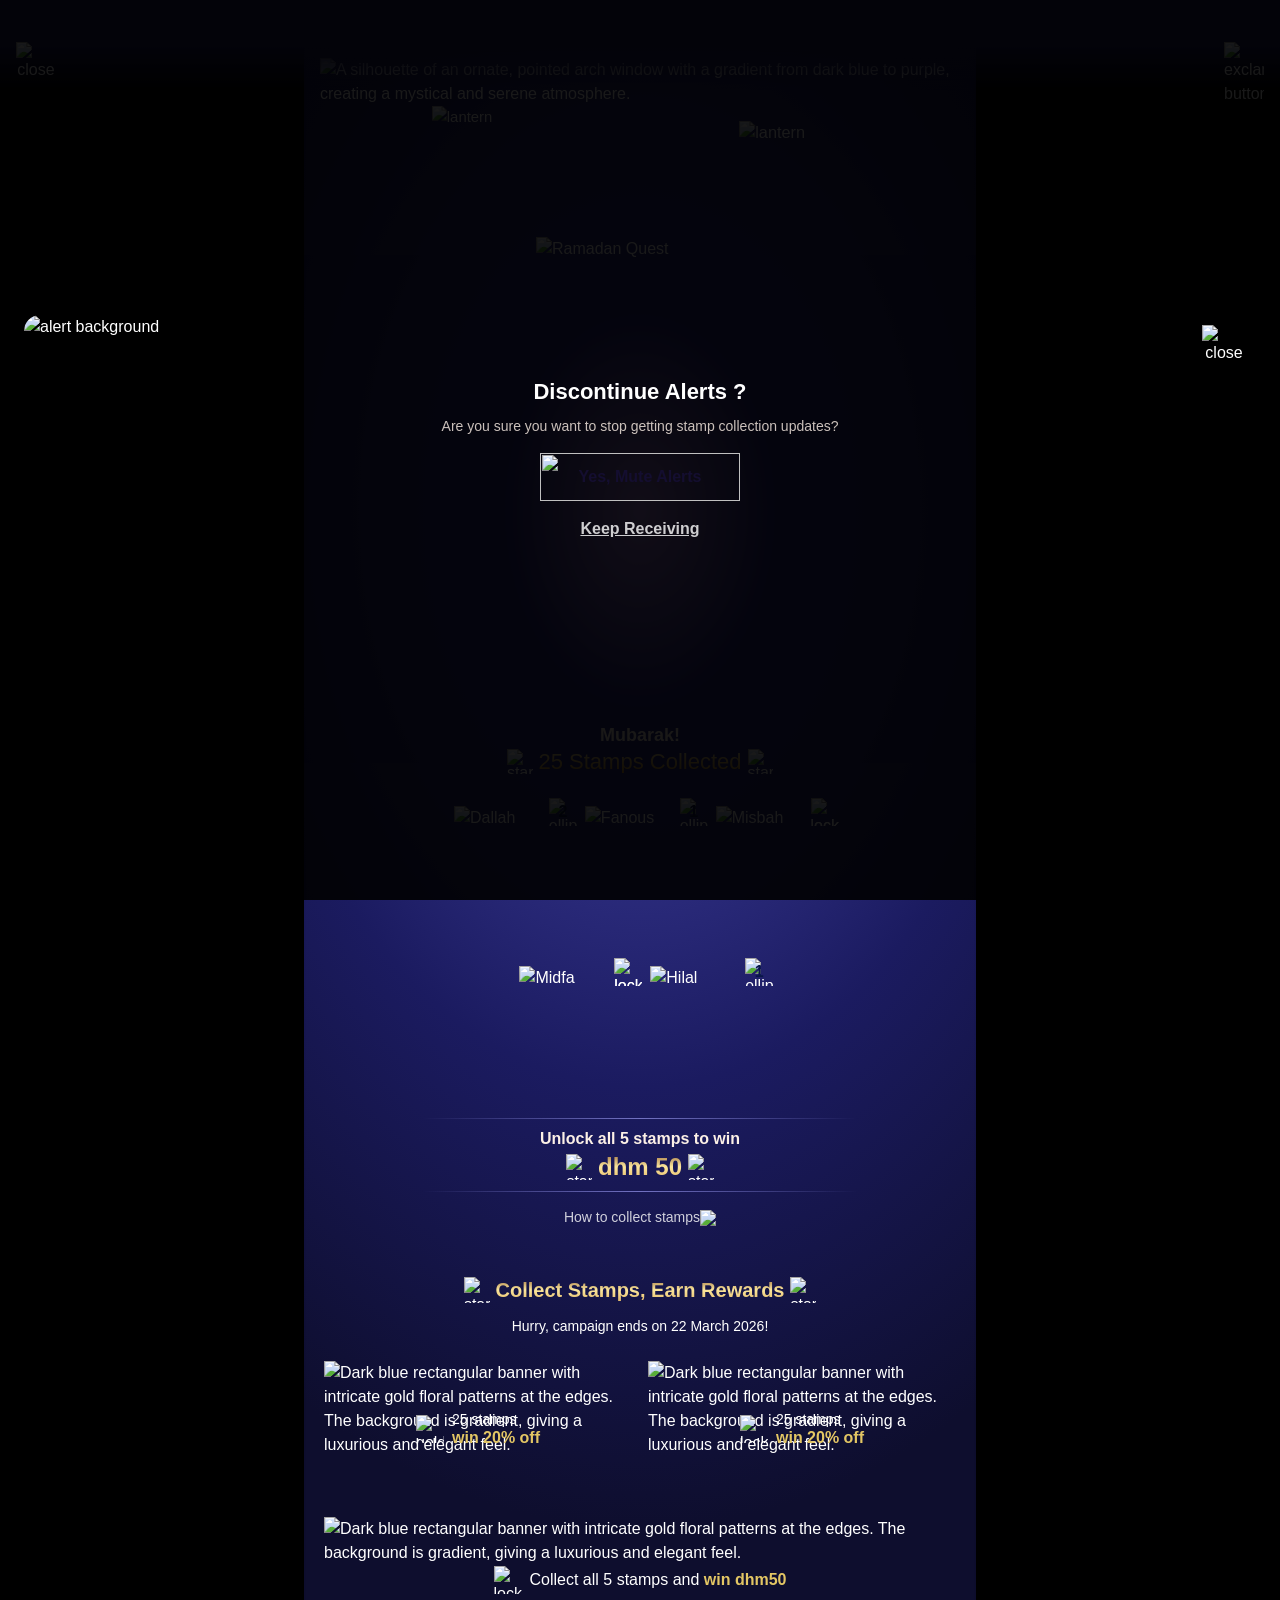
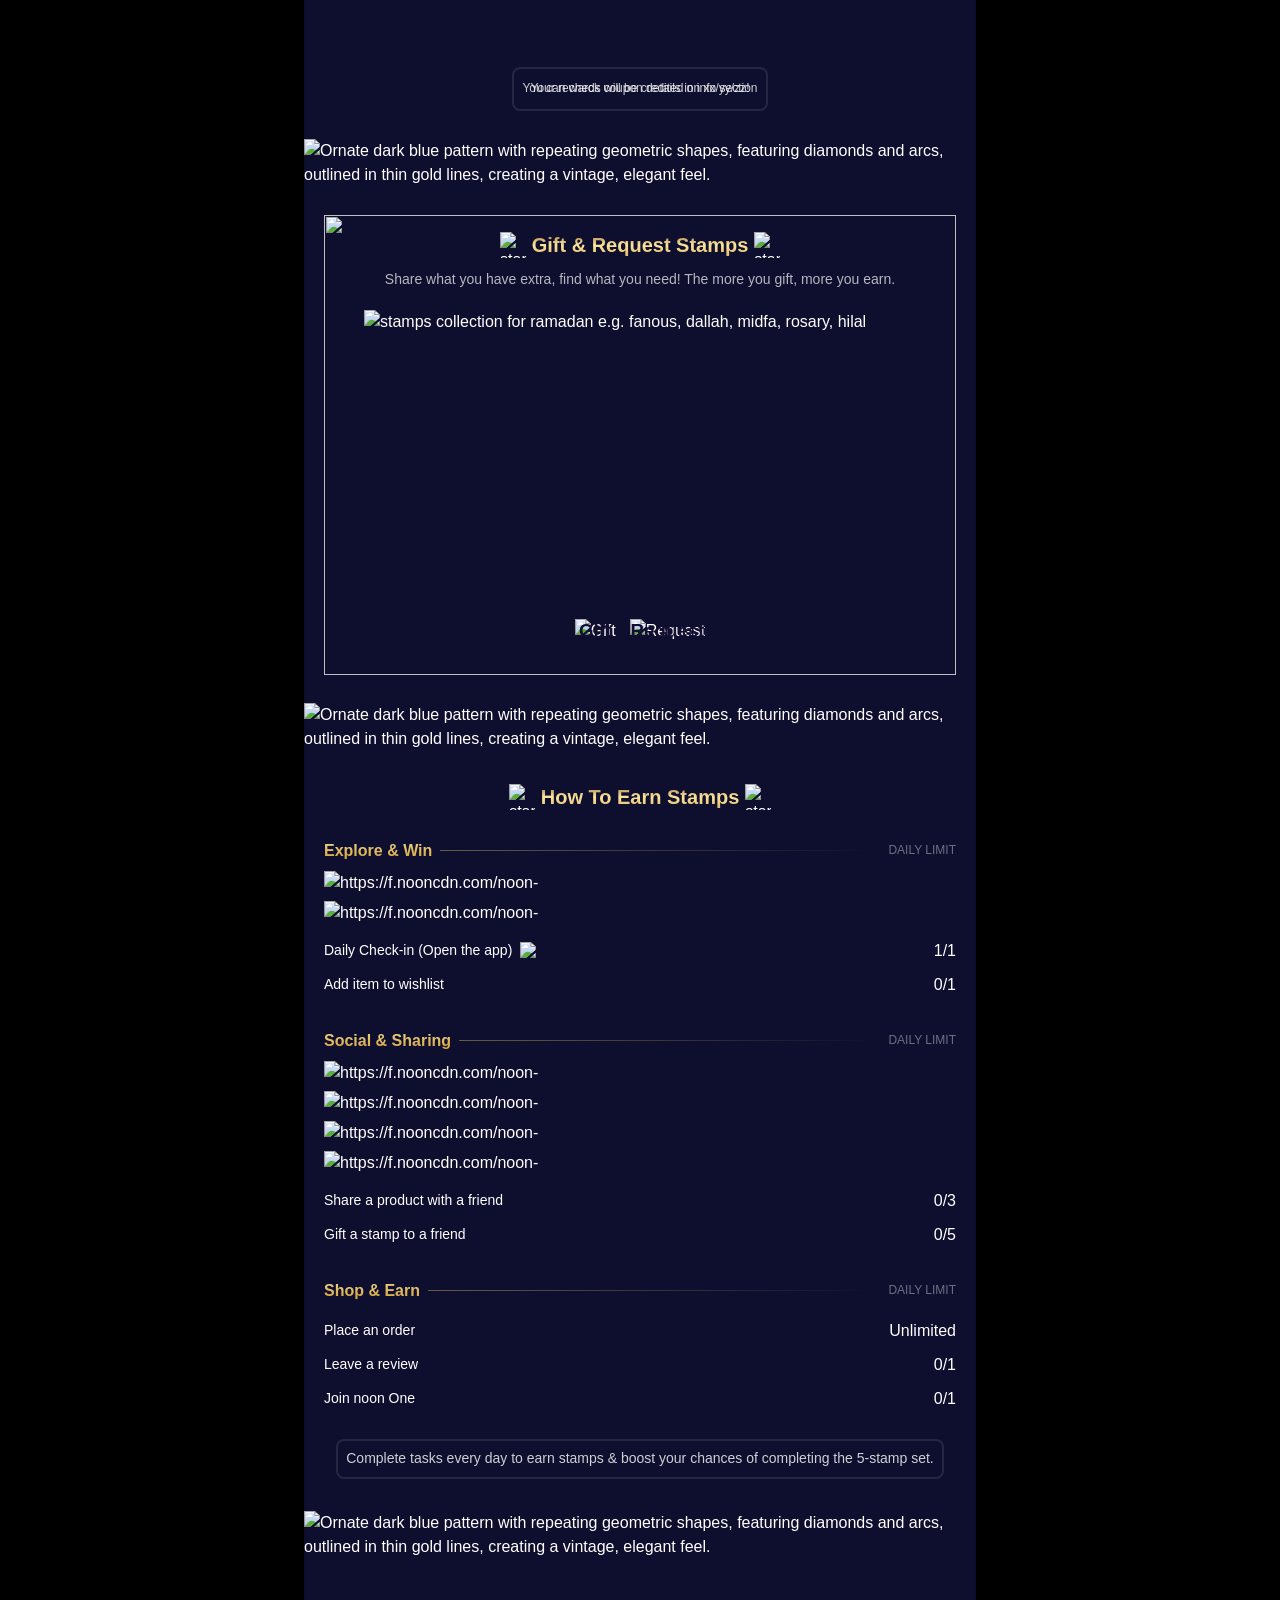
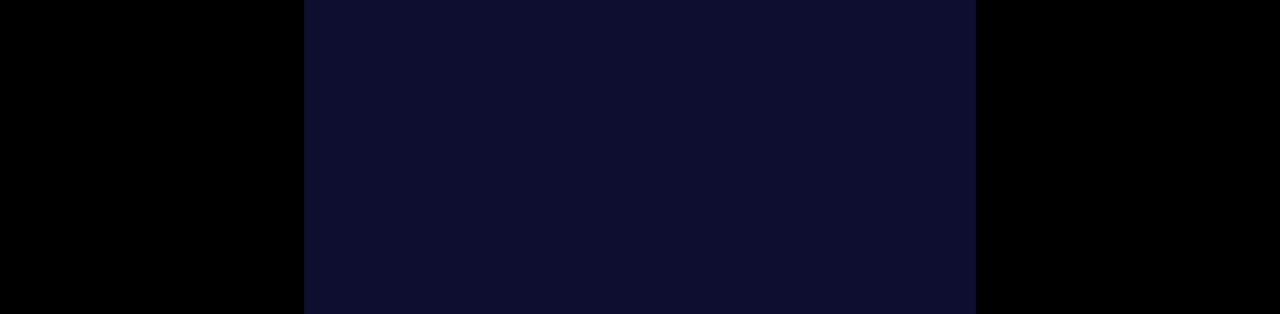
==== commit 086b8252: "Update index.html" ====
--- a/index.html
+++ b/index.html
@@ -5,4 +5,4 @@
                           onSelect(i) { selectedIdx = i },
                         })" x-ref="container" class="w-full max-w-2xl select-none overflow-x-auto carousel-scroll scrollbar-hide" @scroll="onScroll()"><ul x-ref="track" class="flex gap-10 py-10"><template x-for="(item, index) in items" :key="index"><li data-carousel-item class="shrink-0 w-44 cursor-pointer snap-center" @click="onItemClick(index)"><div class="relative transition-transform duration-500" :class="selectedIdx === index
                                   ? 'scale-105'
-                                  : 'scale-95'"><div class="w-full aspect-111/136"><img :src="actionPopup.hasReachedMaxGifts ? item.disableStampUrl : item.stampUrl" :alt="item.name" class="w-full bg-blend-multiply" loading="lazy" decoding="async"></div><template x-if="(actionPopup?.actionType === 'gift' && item.tradable !== 0 && !actionPopup?.hasReachedMaxGifts)"><div class="absolute -top-4 -end-4 select-none"><div class="relative"><img :src="ellipseLightEmpty" :alt="t.ellipse_with_count" class="size-12 select-none pointer-events-none" loading="lazy" decoding="async"><p x-text="actionPopup?.actionType === 'gift' ? item.tradable : item.count" class="absolute inset-0 text-xl flex items-center justify-center font-bold text-dark-navy"></p></div></div></template></div></li></template></ul></div><template x-if="carouselStamps.length > 1"><div class="absolute top-1/2 start-0 -translate-y-1/2 w-full aspect-square -z-10 flex items-center justify-center"><div class="size-full animate-spin"><img :src="star3" class="size-full animate-glow animation-delay-733 opacity-0" loading="lazy" decoding="async"></div></div></template></div></template><div class="space-y-6 z-10"><template x-if="giftAndRequest.error"><div class="animate-overlay-text opacity-0"><p x-text="giftAndRequest.error" class="text-center opacity-80 px-10 text-balance"></p></div></template><div class="flex items-center justify-center animate-fade-opacity animation-delay-100 opacity-0"><template x-if="actionBtnStyle() === 'gold'"><button @click="getFlowAction()" class="relative aspect-68/19 z-10" :disabled="giftAndRequest.isLoading"><img :src="goldBtn" :alt="t.gold_btn" class="cta-gold-img" loading="lazy" decoding="async"><template x-if="giftAndRequest.isLoading"><div class="absolute inset-0 flex justify-center items-center"><div class="size-6 border-3 border-darkest-navy border-dashed rounded-full animate-load"></div></div></template><template x-if="!giftAndRequest.isLoading"><span x-text="getFlowActionLabel()" class="absolute inset-0 flex items-center px-4 text-balance justify-center text-center font-bold text-darkest-navy"></span></template></button></template><template x-if="actionBtnStyle() === 'link'"><a :href="getFlowAction()" class="text-white font-bold underline"><span @click="closeActionPopup()" x-text="t.collect_more_stamps"></span></a></template></div><template x-if="showFlipperText()"><div class="w-full flex items-center justify-center px-5 animate-overlay-flipper animation-delay-400 opacity-0"><div class="p-2 flex items-center gap-2 rounded-lg border-2 border-white/10 bg-transparent"><div class="relative overflow-hidden text-white/80 text-xs font-medium text-pretty max-w-[18rem] text-center"><p x-text="t.flipper_text_1" class="w-fit animate-flip-tri-first animation-delay-400"></p><div class="w-full flex items-center justify-center absolute top-1/2 start-0 -translate-y-1/2 animate-flip-tri-second animation-delay-400"><p x-text="t.flipper_text_2" class="w-fit"></p></div><div class="w-full flex items-center justify-center absolute top-1/2 start-0 -translate-y-1/2 animate-flip-tri-third animation-delay-400"><p x-text="t.flipper_text_3" class="w-fit"></p></div></div></div></div></template></div></div></div></div></template></div></template><template x-if="(config.error || config.isRefreshing) && !config.data"><div class="overlay-shell" :dir="dir"><div class="absolute top-0 inset-x-0 ps-4 z-50 animate-fade-opacity opacity-0" :style="safeTopStyle()"><button :aria-label="t.close_btn" @click="closeTheGame()" class="overlay-close-btn"><img :src="closeBtn" :alt="t.close_btn" class="aspect-square" decoding="async" fetchpriority="high"></button></div><div class="overlay-panel gap-6"><div class="overlay-blur-bg"></div><div class="overlay-lights-wrap sm:hidden"><div class="overlay-lights-inner"><img :src="overlayLights" :alt="t.lights" loading="lazy" decoding="async"></div></div><div class="overlay-lantern-row"><template x-for="lanternItem in popupLanterns" :key="lanternItem.id"><div :class="lanternItem.wrapperClass"><img :src="lantern" :alt="t.lantern" :class="lanternItem.imageClass" loading="lazy" decoding="async"></div></template></div><div class="space-y-2 animate-fade-opacity opacity-0 z-10"><h3 x-text="t.uh_oh" class="text-xl font-semibold px-10 max-w-sm text-center text-pretty"></h3><p x-text="t.something_went_wrong" class="text-balance max-w-xs text-center px-10 opacity-70"></p></div><div class="relative animate-fade-opacity opacity-0"><img :src="stampExclamation" :alt="t.stamp_exclamation" class="w-44 aspect-111/136 pointer-events-none" loading="lazy" decoding="async"></div><div class="flex items-center justify-center animate-fade-opacity animation-delay-100 opacity-0 z-10"><button @click="refreshRamadanLandingData()" class="relative aspect-68/19 z-10" :disabled="config.isRefreshing"><img :src="goldBtn" :alt="t.gold_btn" class="cta-gold-img" loading="lazy" decoding="async"><div x-show="config.isRefreshing" class="absolute inset-0 flex justify-center items-center"><div class="size-6 border-3 border-darkest-navy border-dashed rounded-full animate-load"></div></div><span x-show="!config.isRefreshing" x-text="t.try_again_btn" class="absolute inset-0 px-4 flex items-center justify-center text-center font-bold text-darkest-navy capitalize"></span></button></div></div></div></template><template x-if="isShowTncPage"><div id="terms-scroll-container" x-init="$nextTick(() => noon.trackEvent({ eventName: 'nf_tnc', eventPayload: {} }))" x-data="{ scrolled: false }" @scroll="scrolled = $el.scrollTop > 20" class="w-full h-screen max-w-2xl mx-auto overflow-y-auto overflow-x-hidden overscroll-none scroll-smooth"><div class="reward-modal-inner min-h-full bg-cover" :style="`background-image: url('${termsBackground}')`"><header class="relative w-full"><div class="sticky top-0 left-0 w-full transition-colors duration-300 z-50" :class="scrolled ? 'bg-linear-to-b from-[#070228] via-[#070228] to-transparent' : 'bg-transparent'"><div class="flex items-center px-4 pb-3" :style="safeTopStyle()" :dir="dir"><button class="overlay-close-btn cursor-pointer" @click="closeTncPage()"><img :src="backBtn" :class="dir === 'rtl' ? 'scale-x-[-1]' : ''" class="aspect-square pointer-events-none" decoding="async"></button></div></div><div class="relative w-full pt-4" style="padding-bottom:24px"><div class="px-4"><div class="relative w-full aspect-41/76 flex flex-col items-center pt-[20%]"><img :src="landingTitleGold" class="w-34 sm:w-40 md:w-52 aspect-88/45" decoding="async" fetchpriority="high"><div class="mt-[17%] w-full"><div class="relative w-[90%] mx-auto overflow-hidden aspect-2/1" x-show="!config.data.isPhoneVerified"><div class="w-full h-fit cursor-pointer" @click="handleCTA()"><img :src="config.data.phoneVerificationBanner.imageUrl" class="w-full h-auto object-contain" decoding="async"></div></div><div class="w-full px-4 pb-10 space-y-6" :class="config.data.isPhoneVerified ? 'mt-1' : 'mt-0'" :dir="dir"><template x-for="(section, i) in termsSections" :key="i"><div><h2 class="text-white font-bold mb-3" style="font-size:clamp(1rem, 4vw, 1.25rem)" x-text="section.title"></h2><ul class="space-y-3"><template x-for="(point, j) in section.points" :key="j"><li class="flex items-start gap-2"><span class="mt-[0.65em] shrink-0 w-1.5 h-1.5 rounded-full bg-white"></span> <span class="text-white/90 font-normal text-justify" style="font-size:clamp(.8rem, 3.2vw, 1rem)" x-html="point"></span></li></template></ul><p x-show="section.note" class="text-white/90 mt-3" style="font-size:clamp(.8rem, 3.2vw, 1rem)" x-html="section.note"></p></div></template></div></div></div></div></div></header></div></div></template></div><script defer="defer">(()=>{"use strict";(()=>{var e,t,n,i,a=!1,r=!1,o=[],s=-1,l=!1;function c(e){let t=o.indexOf(e);-1!==t&&t>s&&o.splice(t,1)}function d(){if(!r&&!a){if(l)return;a=!0,queueMicrotask(u)}}function u(){a=!1,r=!0;for(let e=0;e<o.length;e++)o[e](),s=e;o.length=0,s=-1,r=!1}var p=!0;function f(e){t=e}function m(e,i){let a,r=!0,o=t(()=>{let t=e();if(JSON.stringify(t),!r&&("object"==typeof t||t!==a)){let e=a;queueMicrotask(()=>{i(t,e)})}a=t,r=!1});return()=>n(o)}async function h(e){l=!0;try{await e(),await Promise.resolve()}finally{l=!1,d()}}var g=[],_=[],v=[];function b(e,t){"function"==typeof t?(e._x_cleanups||(e._x_cleanups=[]),e._x_cleanups.push(t)):(t=e,_.push(t))}function w(e){g.push(e)}function y(e,t,n){e._x_attributeCleanups||(e._x_attributeCleanups={}),e._x_attributeCleanups[t]||(e._x_attributeCleanups[t]=[]),e._x_attributeCleanups[t].push(n)}function x(e,t){e._x_attributeCleanups&&Object.entries(e._x_attributeCleanups).forEach(([n,i])=>{(void 0===t||t.includes(n))&&(i.forEach(e=>e()),delete e._x_attributeCleanups[n])})}var L=new MutationObserver(E),S=!1;function k(){L.observe(document,{subtree:!0,childList:!0,attributes:!0,attributeOldValue:!0}),S=!0}function O(){!function(){let e=L.takeRecords();A.push(()=>e.length>0&&E(e));let t=A.length;queueMicrotask(()=>{if(A.length===t)for(;A.length>0;)A.shift()()})}(),L.disconnect(),S=!1}var A=[];function B(e){if(!S)return e();O();let t=e();return k(),t}var T=!1,P=[];function E(e){if(T)return void(P=P.concat(e));let t=[],n=new Set,i=new Map,a=new Map;for(let r=0;r<e.length;r++)if(!e[r].target._x_ignoreMutationObserver&&("childList"===e[r].type&&(e[r].removedNodes.forEach(e=>{1===e.nodeType&&e._x_marker&&n.add(e)}),e[r].addedNodes.forEach(e=>{1===e.nodeType&&(n.has(e)?n.delete(e):e._x_marker||t.push(e))})),"attributes"===e[r].type)){let t=e[r].target,n=e[r].attributeName,o=e[r].oldValue,s=()=>{i.has(t)||i.set(t,[]),i.get(t).push({name:n,value:t.getAttribute(n)})},l=()=>{a.has(t)||a.set(t,[]),a.get(t).push(n)};t.hasAttribute(n)&&null===o?s():t.hasAttribute(n)?(l(),s()):l()}a.forEach((e,t)=>{x(t,e)}),i.forEach((e,t)=>{g.forEach(n=>n(t,e))});for(let e of n)t.some(t=>t.contains(e))||_.forEach(t=>t(e));for(let e of t)e.isConnected&&v.forEach(t=>t(e));t=null,n=null,i=null,a=null}function C(e){return M(F(e))}function U(e,t,n){return e._x_dataStack=[t,...F(n||e)],()=>{e._x_dataStack=e._x_dataStack.filter(e=>e!==t)}}function F(e){return e._x_dataStack?e._x_dataStack:"function"==typeof ShadowRoot&&e instanceof ShadowRoot?F(e.host):e.parentNode?F(e.parentNode):[]}function M(e){return new Proxy({objects:e},D)}var D={ownKeys:({objects:e})=>Array.from(new Set(e.flatMap(e=>Object.keys(e)))),has:({objects:e},t)=>t!=Symbol.unscopables&&e.some(e=>Object.prototype.hasOwnProperty.call(e,t)||Reflect.has(e,t)),get:({objects:e},t,n)=>"toJSON"==t?R:Reflect.get(e.find(e=>Reflect.has(e,t))||{},t,n),set({objects:e},t,n,i){const a=e.find(e=>Object.prototype.hasOwnProperty.call(e,t))||e[e.length-1],r=Object.getOwnPropertyDescriptor(a,t);return r?.set&&r?.get?r.set.call(i,n)||!0:Reflect.set(a,t,n)}};function R(){return Reflect.ownKeys(this).reduce((e,t)=>(e[t]=Reflect.get(this,t),e),{})}function q(e){let t=(n,i="")=>{Object.entries(Object.getOwnPropertyDescriptors(n)).forEach(([a,{value:r,enumerable:o}])=>{if(!1===o||void 0===r)return;if("object"==typeof r&&null!==r&&r.__v_skip)return;let s=""===i?a:`${i}.${a}`;var l;"object"==typeof r&&null!==r&&r._x_interceptor?n[a]=r.initialize(e,s,a):"object"!=typeof(l=r)||Array.isArray(l)||null===l||r===n||r instanceof Element||t(r,s)})};return t(e)}function N(e,t=()=>{}){let n={initialValue:void 0,_x_interceptor:!0,initialize(t,n,i){return e(this.initialValue,()=>function(e,t){return t.split(".").reduce((e,t)=>e[t],e)}(t,n),e=>G(t,n,e),n,i)}};return t(n),e=>{if("object"==typeof e&&null!==e&&e._x_interceptor){let t=n.initialize.bind(n);n.initialize=(i,a,r)=>{let o=e.initialize(i,a,r);return n.initialValue=o,t(i,a,r)}}else n.initialValue=e;return n}}function G(e,t,n){if("string"==typeof t&&(t=t.split(".")),1!==t.length){if(0===t.length)throw error;return e[t[0]]||(e[t[0]]={}),G(e[t[0]],t.slice(1),n)}e[t[0]]=n}var I={};function Z(e,t){I[e]=t}function j(e,t){let n=function(e){let[t,n]=ue(e),i={interceptor:N,...t};return b(e,n),i}(t);return Object.entries(I).forEach(([i,a])=>{Object.defineProperty(e,`$${i}`,{get:()=>a(t,n),enumerable:!1})}),e}function W(e,t,n,...i){try{return n(...i)}catch(n){H(n,e,t)}}function H(...e){return V(...e)}var V=function(e,t,n=void 0){e=Object.assign(e??{message:"No error message given."},{el:t,expression:n}),setTimeout(()=>{throw e},0)},z=!0;function K(e){let t=z;z=!1;let n=e();return z=t,n}function X(e,t,n={}){let i;return Y(e,t)(e=>i=e,n),i}function Y(...e){return Q(...e)}var J,Q=$;function $(e,t){let n={};j(n,e);let i=[n,...F(e)],a="function"==typeof t?function(e,t){return(n=()=>{},{scope:i={},params:a=[],context:r}={})=>{z?te(n,t.apply(M([i,...e]),a)):te(n,t,M([i,...e]),a)}}(i,t):function(e,t,n){let i=function(e,t){if(ee[e])return ee[e];let n=Object.getPrototypeOf(async function(){}).constructor,i=/^[\n\s]*if.*\(.*\)/.test(e.trim())||/^(let|const)\s/.test(e.trim())?`(async()=>{ ${e} })()`:e;let a=(()=>{try{let t=new n(["__self","scope"],`with (scope) { __self.result = ${i} }; __self.finished = true; return __self.result;`);return Object.defineProperty(t,"name",{value:`[Alpine] ${e}`}),t}catch(n){return H(n,t,e),Promise.resolve()}})();return ee[e]=a,a}(t,n);return(a=()=>{},{scope:r={},params:o=[],context:s}={})=>{i.result=void 0,i.finished=!1;let l=M([r,...e]);if("function"==typeof i){let e=i.call(s,i,l).catch(e=>H(e,n,t));i.finished?(te(a,i.result,l,o,n),i.result=void 0):e.then(e=>{te(a,e,l,o,n)}).catch(e=>H(e,n,t)).finally(()=>i.result=void 0)}}}(i,t,e);return W.bind(null,e,t,a)}var ee={};function te(e,t,n,i,a){if(z&&"function"==typeof t){let r=t.apply(n,i);r instanceof Promise?r.then(t=>te(e,t,n,i)).catch(e=>H(e,a,t)):e(r)}else"object"==typeof t&&t instanceof Promise?t.then(t=>e(t)):e(t)}var ne="x-";function ie(e=""){return ne+e}var ae={};function re(e,t){return ae[e]=t,{before(t){if(!ae[t])return;const n=be.indexOf(t);be.splice(n>=0?n:be.indexOf("DEFAULT"),0,e)}}}function oe(e,t,n){if(t=Array.from(t),e._x_virtualDirectives){let n=Object.entries(e._x_virtualDirectives).map(([e,t])=>({name:e,value:t})),i=se(n);n=n.map(e=>i.find(t=>t.name===e.name)?{name:`x-bind:${e.name}`,value:`"${e.value}"`}:e),t=t.concat(n)}let i={},a=t.map(fe((e,t)=>i[e]=t)).filter(ge).map(function(e,t){return({name:n,value:i})=>{n===i&&(i="");let a=n.match(_e()),r=n.match(/:([a-zA-Z0-9\-_:]+)/),o=n.match(/\.[^.\]]+(?=[^\]]*$)/g)||[],s=t||e[n]||n;return{type:a?a[1]:null,value:r?r[1]:null,modifiers:o.map(e=>e.replace(".","")),expression:i,original:s}}}(i,n)).sort(we);return a.map(t=>function(e,t){let n=ae[t.type]||(()=>{}),[i,a]=ue(e);y(e,t.original,a);let r=()=>{e._x_ignore||e._x_ignoreSelf||(n.inline&&n.inline(e,t,i),n=n.bind(n,e,t,i),le?ce.get(de).push(n):n())};return r.runCleanups=a,r}(e,t))}function se(e){return Array.from(e).map(fe()).filter(e=>!ge(e))}var le=!1,ce=new Map,de=Symbol();function ue(e){let i=[],[a,r]=function(e){let i=()=>{};return[a=>{let r=t(a);return e._x_effects||(e._x_effects=new Set,e._x_runEffects=()=>{e._x_effects.forEach(e=>e())}),e._x_effects.add(r),i=()=>{void 0!==r&&(e._x_effects.delete(r),n(r))},r},()=>{i()}]}(e);return i.push(r),[{Alpine:vt,effect:a,cleanup:e=>i.push(e),evaluateLater:Y.bind(Y,e),evaluate:X.bind(X,e)},()=>i.forEach(e=>e())]}var pe=(e,t)=>({name:n,value:i})=>(n.startsWith(e)&&(n=n.replace(e,t)),{name:n,value:i});function fe(e=()=>{}){return({name:t,value:n})=>{let{name:i,value:a}=me.reduce((e,t)=>t(e),{name:t,value:n});return i!==t&&e(i,t),{name:i,value:a}}}var me=[];function he(e){me.push(e)}function ge({name:e}){return _e().test(e)}var _e=()=>new RegExp(`^${ne}([^:^.]+)\\b`),ve="DEFAULT",be=["ignore","ref","data","id","anchor","bind","init","for","model","modelable","transition","show","if",ve,"teleport"];function we(e,t){let n=-1===be.indexOf(e.type)?ve:e.type,i=-1===be.indexOf(t.type)?ve:t.type;return be.indexOf(n)-be.indexOf(i)}function ye(e,t,n={}){e.dispatchEvent(new CustomEvent(t,{detail:n,bubbles:!0,composed:!0,cancelable:!0}))}function xe(e,t){if("function"==typeof ShadowRoot&&e instanceof ShadowRoot)return void Array.from(e.children).forEach(e=>xe(e,t));let n=!1;if(t(e,()=>n=!0),n)return;let i=e.firstElementChild;for(;i;)xe(i,t),i=i.nextElementSibling}function Le(e,...t){}var Se=[],ke=[];function Oe(){return Se.map(e=>e())}function Ae(){return Se.concat(ke).map(e=>e())}function Be(e){Se.push(e)}function Te(e){ke.push(e)}function Pe(e,t=!1){return Ee(e,e=>{if((t?Ae():Oe()).some(t=>e.matches(t)))return!0})}function Ee(e,t){if(e){if(t(e))return e;if(e._x_teleportBack&&(e=e._x_teleportBack),e.parentNode instanceof ShadowRoot)return Ee(e.parentNode.host,t);if(e.parentElement)return Ee(e.parentElement,t)}}var Ce=[],Ue=1;function Fe(e,t=xe,n=()=>{}){Ee(e,e=>e._x_ignore)||function(e){le=!0;let t=Symbol();de=t,ce.set(t,[]);let n=()=>{for(;ce.get(t).length;)ce.get(t).shift()();ce.delete(t)};e(),le=!1,n()}(()=>{t(e,(e,t)=>{e._x_marker||(n(e,t),Ce.forEach(n=>n(e,t)),oe(e,e.attributes).forEach(e=>e()),e._x_ignore||(e._x_marker=Ue++),e._x_ignore&&t())})})}function Me(e,t=xe){t(e,e=>{!function(e){for(e._x_effects?.forEach(c);e._x_cleanups?.length;)e._x_cleanups.pop()()}(e),x(e),delete e._x_marker})}var De=[],Re=!1;function qe(e=()=>{}){return queueMicrotask(()=>{Re||setTimeout(()=>{Ne()})}),new Promise(t=>{De.push(()=>{e(),t()})})}function Ne(){for(Re=!1;De.length;)De.shift()()}function Ge(e,t){return Array.isArray(t)?Ie(e,t.join(" ")):"object"==typeof t&&null!==t?function(e,t){let n=e=>e.split(" ").filter(Boolean),i=Object.entries(t).flatMap(([e,t])=>!!t&&n(e)).filter(Boolean),a=Object.entries(t).flatMap(([e,t])=>!t&&n(e)).filter(Boolean),r=[],o=[];return a.forEach(t=>{e.classList.contains(t)&&(e.classList.remove(t),o.push(t))}),i.forEach(t=>{e.classList.contains(t)||(e.classList.add(t),r.push(t))}),()=>{o.forEach(t=>e.classList.add(t)),r.forEach(t=>e.classList.remove(t))}}(e,t):"function"==typeof t?Ge(e,t()):Ie(e,t)}function Ie(e,t){return t=!0===t?t="":t||"",n=t.split(" ").filter(t=>!e.classList.contains(t)).filter(Boolean),e.classList.add(...n),()=>{e.classList.remove(...n)};var n}function Ze(e,t){return"object"==typeof t&&null!==t?function(e,t){let n={};return Object.entries(t).forEach(([t,i])=>{n[t]=e.style[t],t.startsWith("--")||(t=t.replace(/([a-z])([A-Z])/g,"$1-$2").toLowerCase()),e.style.setProperty(t,i)}),setTimeout(()=>{0===e.style.length&&e.removeAttribute("style")}),()=>{Ze(e,n)}}(e,t):function(e,t){let n=e.getAttribute("style",t);return e.setAttribute("style",t),()=>{e.setAttribute("style",n||"")}}(e,t)}function je(e,t=()=>{}){let n=!1;return function(){n?t.apply(this,arguments):(n=!0,e.apply(this,arguments))}}function We(e,t,n={}){e._x_transition||(e._x_transition={enter:{during:n,start:n,end:n},leave:{during:n,start:n,end:n},in(n=()=>{},i=()=>{}){Ve(e,t,{during:this.enter.during,start:this.enter.start,end:this.enter.end},n,i)},out(n=()=>{},i=()=>{}){Ve(e,t,{during:this.leave.during,start:this.leave.start,end:this.leave.end},n,i)}})}function He(e){let t=e.parentNode;if(t)return t._x_hidePromise?t:He(t)}function Ve(e,t,{during:n,start:i,end:a}={},r=()=>{},o=()=>{}){if(e._x_transitioning&&e._x_transitioning.cancel(),0===Object.keys(n).length&&0===Object.keys(i).length&&0===Object.keys(a).length)return r(),void o();let s,l,c;!function(e,t){let n,i,a,r=je(()=>{B(()=>{n=!0,i||t.before(),a||(t.end(),Ne()),t.after(),e.isConnected&&t.cleanup(),delete e._x_transitioning})});e._x_transitioning={beforeCancels:[],beforeCancel(e){this.beforeCancels.push(e)},cancel:je(function(){for(;this.beforeCancels.length;)this.beforeCancels.shift()();r()}),finish:r},B(()=>{t.start(),t.during()}),Re=!0,requestAnimationFrame(()=>{if(n)return;let r=1e3*Number(getComputedStyle(e).transitionDuration.replace(/,.*/,"").replace("s","")),o=1e3*Number(getComputedStyle(e).transitionDelay.replace(/,.*/,"").replace("s",""));0===r&&(r=1e3*Number(getComputedStyle(e).animationDuration.replace("s",""))),B(()=>{t.before()}),i=!0,requestAnimationFrame(()=>{n||(B(()=>{t.end()}),Ne(),setTimeout(e._x_transitioning.finish,r+o),a=!0)})})}(e,{start(){s=t(e,i)},during(){l=t(e,n)},before:r,end(){s(),c=t(e,a)},after:o,cleanup(){l(),c()}})}function ze(e,t,n){if(-1===e.indexOf(t))return n;const i=e[e.indexOf(t)+1];if(!i)return n;if("scale"===t&&isNaN(i))return n;if("duration"===t||"delay"===t){let e=i.match(/([0-9]+)ms/);if(e)return e[1]}return"origin"===t&&["top","right","left","center","bottom"].includes(e[e.indexOf(t)+2])?[i,e[e.indexOf(t)+2]].join(" "):i}re("transition",(e,{value:t,modifiers:n,expression:i},{evaluate:a})=>{"function"==typeof i&&(i=a(i)),!1!==i&&(i&&"boolean"!=typeof i?function(e,t,n){We(e,Ge,"");let i={enter:t=>{e._x_transition.enter.during=t},"enter-start":t=>{e._x_transition.enter.start=t},"enter-end":t=>{e._x_transition.enter.end=t},leave:t=>{e._x_transition.leave.during=t},"leave-start":t=>{e._x_transition.leave.start=t},"leave-end":t=>{e._x_transition.leave.end=t}};i[n](t)}(e,i,t):function(e,t,n){We(e,Ze);let i=!t.includes("in")&&!t.includes("out")&&!n,a=i||t.includes("in")||["enter"].includes(n),r=i||t.includes("out")||["leave"].includes(n);t.includes("in")&&!i&&(t=t.filter((e,n)=>n<t.indexOf("out"))),t.includes("out")&&!i&&(t=t.filter((e,n)=>n>t.indexOf("out")));let o=!t.includes("opacity")&&!t.includes("scale"),s=o||t.includes("opacity")?0:1,l=o||t.includes("scale")?ze(t,"scale",95)/100:1,c=ze(t,"delay",0)/1e3,d=ze(t,"origin","center"),u="opacity, transform",p=ze(t,"duration",150)/1e3,f=ze(t,"duration",75)/1e3,m="cubic-bezier(0.4, 0.0, 0.2, 1)";a&&(e._x_transition.enter.during={transformOrigin:d,transitionDelay:`${c}s`,transitionProperty:u,transitionDuration:`${p}s`,transitionTimingFunction:m},e._x_transition.enter.start={opacity:s,transform:`scale(${l})`},e._x_transition.enter.end={opacity:1,transform:"scale(1)"}),r&&(e._x_transition.leave.during={transformOrigin:d,transitionDelay:`${c}s`,transitionProperty:u,transitionDuration:`${f}s`,transitionTimingFunction:m},e._x_transition.leave.start={opacity:1,transform:"scale(1)"},e._x_transition.leave.end={opacity:s,transform:`scale(${l})`})}(e,n,t))}),window.Element.prototype._x_toggleAndCascadeWithTransitions=function(e,t,n,i){const a="visible"===document.visibilityState?requestAnimationFrame:setTimeout;let r=()=>a(n);t?e._x_transition&&(e._x_transition.enter||e._x_transition.leave)?e._x_transition.enter&&(Object.entries(e._x_transition.enter.during).length||Object.entries(e._x_transition.enter.start).length||Object.entries(e._x_transition.enter.end).length)?e._x_transition.in(n):r():e._x_transition?e._x_transition.in(n):r():(e._x_hidePromise=e._x_transition?new Promise((t,n)=>{e._x_transition.out(()=>{},()=>t(i)),e._x_transitioning&&e._x_transitioning.beforeCancel(()=>n({isFromCancelledTransition:!0}))}):Promise.resolve(i),queueMicrotask(()=>{let t=He(e);t?(t._x_hideChildren||(t._x_hideChildren=[]),t._x_hideChildren.push(e)):a(()=>{let t=e=>{let n=Promise.all([e._x_hidePromise,...(e._x_hideChildren||[]).map(t)]).then(([e])=>e?.());return delete e._x_hidePromise,delete e._x_hideChildren,n};t(e).catch(e=>{if(!e.isFromCancelledTransition)throw e})})}))};var Ke=!1;function Xe(e,t=()=>{}){return(...n)=>Ke?t(...n):e(...n)}var Ye=[];function Je(e){Ye.push(e)}var Qe=!1;function $e(e){let i=t;f((e,t)=>{let a=i(e);return n(a),()=>{}}),e(),f(i)}function et(t,n,i,a=[]){switch(t._x_bindings||(t._x_bindings=e({})),t._x_bindings[n]=i,n=a.includes("camel")?n.toLowerCase().replace(/-(\w)/g,(e,t)=>t.toUpperCase()):n){case"value":!function(e,t){if(lt(e))void 0===e.attributes.value&&(e.value=t),window.fromModel&&(e.checked="boolean"==typeof t?it(e.value)===t:nt(e.value,t));else if(st(e))Number.isInteger(t)?e.value=t:Array.isArray(t)||"boolean"==typeof t||[null,void 0].includes(t)?Array.isArray(t)?e.checked=t.some(t=>nt(t,e.value)):e.checked=!!t:e.value=String(t);else if("SELECT"===e.tagName)!function(e,t){const n=[].concat(t).map(e=>e+"");Array.from(e.options).forEach(e=>{e.selected=n.includes(e.value)})}(e,t);else{if(e.value===t)return;e.value=void 0===t?"":t}}(t,i);break;case"style":!function(e,t){e._x_undoAddedStyles&&e._x_undoAddedStyles(),e._x_undoAddedStyles=Ze(e,t)}(t,i);break;case"class":!function(e,t){e._x_undoAddedClasses&&e._x_undoAddedClasses(),e._x_undoAddedClasses=Ge(e,t)}(t,i);break;case"selected":case"checked":!function(e,t,n){tt(e,t,n),function(e,t,n){e[t]!==n&&(e[t]=n)}(e,t,n)}(t,n,i);break;default:tt(t,n,i)}}function tt(e,t,n){[null,void 0,!1].includes(n)&&function(e){return!["aria-pressed","aria-checked","aria-expanded","aria-selected"].includes(e)}(t)?e.removeAttribute(t):(rt(t)&&(n=t),function(e,t,n){e.getAttribute(t)!=n&&e.setAttribute(t,n)}(e,t,n))}function nt(e,t){return e==t}function it(e){return!![1,"1","true","on","yes",!0].includes(e)||![0,"0","false","off","no",!1].includes(e)&&(e?Boolean(e):null)}var at=new Set(["allowfullscreen","async","autofocus","autoplay","checked","controls","default","defer","disabled","formnovalidate","inert","ismap","itemscope","loop","multiple","muted","nomodule","novalidate","open","playsinline","readonly","required","reversed","selected","shadowrootclonable","shadowrootdelegatesfocus","shadowrootserializable"]);function rt(e){return at.has(e)}function ot(e,t,n){let i=e.getAttribute(t);return null===i?"function"==typeof n?n():n:""===i||(rt(t)?!![t,"true"].includes(i):i)}function st(e){return"checkbox"===e.type||"ui-checkbox"===e.localName||"ui-switch"===e.localName}function lt(e){return"radio"===e.type||"ui-radio"===e.localName}function ct(e,t){let n;return function(){const i=this,a=arguments;clearTimeout(n),n=setTimeout(function(){n=null,e.apply(i,a)},t)}}function dt(e,t){let n;return function(){let i=arguments;n||(e.apply(this,i),n=!0,setTimeout(()=>n=!1,t))}}function ut({get:e,set:i},{get:a,set:r}){let o,s,l=!0,c=t(()=>{let t=e(),n=a();if(l)r(pt(t)),l=!1;else{let e=JSON.stringify(t),a=JSON.stringify(n);e!==o?r(pt(t)):e!==a&&i(pt(n))}o=JSON.stringify(e()),s=JSON.stringify(a())});return()=>{n(c)}}function pt(e){return"object"==typeof e?JSON.parse(JSON.stringify(e)):e}var ft={},mt=!1,ht={};function gt(e,t,n){let i=[];for(;i.length;)i.pop()();let a=Object.entries(t).map(([e,t])=>({name:e,value:t})),r=se(a);return a=a.map(e=>r.find(t=>t.name===e.name)?{name:`x-bind:${e.name}`,value:`"${e.value}"`}:e),oe(e,a,n).map(e=>{i.push(e.runCleanups),e()}),()=>{for(;i.length;)i.pop()()}}var _t={},vt={get reactive(){return e},get release(){return n},get effect(){return t},get raw(){return i},get transaction(){return h},version:"3.15.8",flushAndStopDeferringMutations:function(){T=!1,E(P),P=[]},dontAutoEvaluateFunctions:K,disableEffectScheduling:function(e){p=!1,e(),p=!0},startObservingMutations:k,stopObservingMutations:O,setReactivityEngine:function(a){e=a.reactive,n=a.release,t=e=>a.effect(e,{scheduler:e=>{p?function(e){!function(e){o.includes(e)||o.push(e),d()}(e)}(e):e()}}),i=a.raw},onAttributeRemoved:y,onAttributesAdded:w,closestDataStack:F,skipDuringClone:Xe,onlyDuringClone:function(e){return(...t)=>Ke&&e(...t)},addRootSelector:Be,addInitSelector:Te,setErrorHandler:function(e){V=e},interceptClone:Je,addScopeToNode:U,deferMutations:function(){T=!0},mapAttributes:he,evaluateLater:Y,interceptInit:function(e){Ce.push(e)},initInterceptors:q,injectMagics:j,setEvaluator:function(e){Q=e},setRawEvaluator:function(e){J=e},mergeProxies:M,extractProp:function(e,t,n,i=!0){if(e._x_bindings&&void 0!==e._x_bindings[t])return e._x_bindings[t];if(e._x_inlineBindings&&void 0!==e._x_inlineBindings[t]){let n=e._x_inlineBindings[t];return n.extract=i,K(()=>X(e,n.expression))}return ot(e,t,n)},findClosest:Ee,onElRemoved:b,closestRoot:Pe,destroyTree:Me,interceptor:N,transition:Ve,setStyles:Ze,mutateDom:B,directive:re,entangle:ut,throttle:dt,debounce:ct,evaluate:X,evaluateRaw:function(...e){return J(...e)},initTree:Fe,nextTick:qe,prefixed:ie,prefix:function(e){ne=e},plugin:function(e){(Array.isArray(e)?e:[e]).forEach(e=>e(vt))},magic:Z,store:function(t,n){if(mt||(ft=e(ft),mt=!0),void 0===n)return ft[t];ft[t]=n,q(ft[t]),"object"==typeof n&&null!==n&&n.hasOwnProperty("init")&&"function"==typeof n.init&&ft[t].init()},start:function(){var e;document.body,ye(document,"alpine:init"),ye(document,"alpine:initializing"),k(),e=e=>Fe(e,xe),v.push(e),b(e=>Me(e)),w((e,t)=>{oe(e,t).forEach(e=>e())}),Array.from(document.querySelectorAll(Ae().join(","))).filter(e=>!Pe(e.parentElement,!0)).forEach(e=>{Fe(e)}),ye(document,"alpine:initialized"),setTimeout(()=>{[["ui","dialog",["[x-dialog], [x-popover]"]],["anchor","anchor",["[x-anchor]"]],["sort","sort",["[x-sort]"]]].forEach(([e,t,n])=>{var i;i=t,Object.keys(ae).includes(i)||n.some(e=>{if(document.querySelector(e))return!0})})})},clone:function(e,t){t._x_dataStack||(t._x_dataStack=e._x_dataStack),Ke=!0,Qe=!0,$e(()=>{!function(e){let t=!1;Fe(e,(e,n)=>{xe(e,(e,i)=>{if(t&&function(e){return Oe().some(t=>e.matches(t))}(e))return i();t=!0,n(e,i)})})}(t)}),Ke=!1,Qe=!1},cloneNode:function(e,t){Ye.forEach(n=>n(e,t)),Ke=!0,$e(()=>{Fe(t,(e,t)=>{t(e,()=>{})})}),Ke=!1},bound:function(e,t,n){return e._x_bindings&&void 0!==e._x_bindings[t]?e._x_bindings[t]:ot(e,t,n)},$data:C,watch:m,walk:xe,data:function(e,t){_t[e]=t},bind:function(e,t){let n="function"!=typeof t?()=>t:t;return e instanceof Element?gt(e,n()):(ht[e]=n,()=>{})}};var bt,wt=Object.freeze({}),yt=(Object.freeze([]),Object.prototype.hasOwnProperty),xt=(e,t)=>yt.call(e,t),Lt=Array.isArray,St=e=>"[object Map]"===Bt(e),kt=e=>"symbol"==typeof e,Ot=e=>null!==e&&"object"==typeof e,At=Object.prototype.toString,Bt=e=>At.call(e),Tt=e=>Bt(e).slice(8,-1),Pt=e=>"string"==typeof e&&"NaN"!==e&&"-"!==e[0]&&""+parseInt(e,10)===e,Et=e=>{const t=Object.create(null);return n=>t[n]||(t[n]=e(n))},Ct=/-(\w)/g,Ut=(Et(e=>e.replace(Ct,(e,t)=>t?t.toUpperCase():"")),/\B([A-Z])/g),Ft=(Et(e=>e.replace(Ut,"-$1").toLowerCase()),Et(e=>e.charAt(0).toUpperCase()+e.slice(1))),Mt=(Et(e=>e?`on${Ft(e)}`:""),(e,t)=>e!==t&&(e==e||t==t)),Dt=new WeakMap,Rt=[],qt=Symbol("iterate"),Nt=Symbol("Map key iterate"),Gt=0;function It(e){const{deps:t}=e;if(t.length){for(let n=0;n<t.length;n++)t[n].delete(e);t.length=0}}var Zt=!0,jt=[];function Wt(){const e=jt.pop();Zt=void 0===e||e}function Ht(e,t,n){if(!Zt||void 0===bt)return;let i=Dt.get(e);i||Dt.set(e,i=new Map);let a=i.get(n);a||i.set(n,a=new Set),a.has(bt)||(a.add(bt),bt.deps.push(a),bt.options.onTrack&&bt.options.onTrack({effect:bt,target:e,type:t,key:n}))}function Vt(e,t,n,i,a,r){const o=Dt.get(e);if(!o)return;const s=new Set,l=e=>{e&&e.forEach(e=>{(e!==bt||e.allowRecurse)&&s.add(e)})};if("clear"===t)o.forEach(l);else if("length"===n&&Lt(e))o.forEach((e,t)=>{("length"===t||t>=i)&&l(e)});else switch(void 0!==n&&l(o.get(n)),t){case"add":Lt(e)?Pt(n)&&l(o.get("length")):(l(o.get(qt)),St(e)&&l(o.get(Nt)));break;case"delete":Lt(e)||(l(o.get(qt)),St(e)&&l(o.get(Nt)));break;case"set":St(e)&&l(o.get(qt))}s.forEach(o=>{o.options.onTrigger&&o.options.onTrigger({effect:o,target:e,key:n,type:t,newValue:i,oldValue:a,oldTarget:r}),o.options.scheduler?o.options.scheduler(o):o()})}var zt=function(e,t){const n=Object.create(null),i=e.split(",");for(let e=0;e<i.length;e++)n[i[e]]=!0;return t?e=>!!n[e.toLowerCase()]:e=>!!n[e]}("__proto__,__v_isRef,__isVue"),Kt=new Set(Object.getOwnPropertyNames(Symbol).map(e=>Symbol[e]).filter(kt)),Xt=Qt(),Yt=Qt(!0),Jt=function(){const e={};return["includes","indexOf","lastIndexOf"].forEach(t=>{e[t]=function(...e){const n=En(this);for(let e=0,t=this.length;e<t;e++)Ht(n,"get",e+"");const i=n[t](...e);return-1===i||!1===i?n[t](...e.map(En)):i}}),["push","pop","shift","unshift","splice"].forEach(t=>{e[t]=function(...e){jt.push(Zt),Zt=!1;const n=En(this)[t].apply(this,e);return Wt(),n}}),e}();function Qt(e=!1,t=!1){return function(n,i,a){if("__v_isReactive"===i)return!e;if("__v_isReadonly"===i)return e;if("__v_raw"===i&&a===(e?t?An:On:t?kn:Sn).get(n))return n;const r=Lt(n);if(!e&&r&&xt(Jt,i))return Reflect.get(Jt,i,a);const o=Reflect.get(n,i,a);return(kt(i)?Kt.has(i):zt(i))?o:(e||Ht(n,"get",i),t?o:Cn(o)?r&&Pt(i)?o:o.value:Ot(o)?e?Tn(o):Bn(o):o)}}var $t={get:Xt,set:function(e=!1){return function(t,n,i,a){let r=t[n];if(!e&&(i=En(i),r=En(r),!Lt(t)&&Cn(r)&&!Cn(i)))return r.value=i,!0;const o=Lt(t)&&Pt(n)?Number(n)<t.length:xt(t,n),s=Reflect.set(t,n,i,a);return t===En(a)&&(o?Mt(i,r)&&Vt(t,"set",n,i,r):Vt(t,"add",n,i)),s}}(),deleteProperty:function(e,t){const n=xt(e,t),i=e[t],a=Reflect.deleteProperty(e,t);return a&&n&&Vt(e,"delete",t,void 0,i),a},has:function(e,t){const n=Reflect.has(e,t);return kt(t)&&Kt.has(t)||Ht(e,"has",t),n},ownKeys:function(e){return Ht(e,"iterate",Lt(e)?"length":qt),Reflect.ownKeys(e)}},en={get:Yt,set:(e,t)=>!0,deleteProperty:(e,t)=>!0},tn=e=>Ot(e)?Bn(e):e,nn=e=>Ot(e)?Tn(e):e,an=e=>e,rn=e=>Reflect.getPrototypeOf(e);function on(e,t,n=!1,i=!1){const a=En(e=e.__v_raw),r=En(t);t!==r&&!n&&Ht(a,"get",t),!n&&Ht(a,"get",r);const{has:o}=rn(a),s=i?an:n?nn:tn;return o.call(a,t)?s(e.get(t)):o.call(a,r)?s(e.get(r)):void(e!==a&&e.get(t))}function sn(e,t=!1){const n=this.__v_raw,i=En(n),a=En(e);return e!==a&&!t&&Ht(i,"has",e),!t&&Ht(i,"has",a),e===a?n.has(e):n.has(e)||n.has(a)}function ln(e,t=!1){return e=e.__v_raw,!t&&Ht(En(e),"iterate",qt),Reflect.get(e,"size",e)}function cn(e){e=En(e);const t=En(this);return rn(t).has.call(t,e)||(t.add(e),Vt(t,"add",e,e)),this}function dn(e,t){t=En(t);const n=En(this),{has:i,get:a}=rn(n);let r=i.call(n,e);r?Ln(n,i,e):(e=En(e),r=i.call(n,e));const o=a.call(n,e);return n.set(e,t),r?Mt(t,o)&&Vt(n,"set",e,t,o):Vt(n,"add",e,t),this}function un(e){const t=En(this),{has:n,get:i}=rn(t);let a=n.call(t,e);a?Ln(t,n,e):(e=En(e),a=n.call(t,e));const r=i?i.call(t,e):void 0,o=t.delete(e);return a&&Vt(t,"delete",e,void 0,r),o}function pn(){const e=En(this),t=0!==e.size,n=St(e)?new Map(e):new Set(e),i=e.clear();return t&&Vt(e,"clear",void 0,void 0,n),i}function fn(e,t){return function(n,i){const a=this,r=a.__v_raw,o=En(r),s=t?an:e?nn:tn;return!e&&Ht(o,"iterate",qt),r.forEach((e,t)=>n.call(i,s(e),s(t),a))}}function mn(e,t,n){return function(...i){const a=this.__v_raw,r=En(a),o=St(r),s="entries"===e||e===Symbol.iterator&&o,l="keys"===e&&o,c=a[e](...i),d=n?an:t?nn:tn;return!t&&Ht(r,"iterate",l?Nt:qt),{next(){const{value:e,done:t}=c.next();return t?{value:e,done:t}:{value:s?[d(e[0]),d(e[1])]:d(e),done:t}},[Symbol.iterator](){return this}}}}function hn(e){return function(...t){return t[0]&&t[0],"delete"!==e&&this}}var[gn,_n,vn,bn]=function(){const e={get(e){return on(this,e)},get size(){return ln(this)},has:sn,add:cn,set:dn,delete:un,clear:pn,forEach:fn(!1,!1)},t={get(e){return on(this,e,!1,!0)},get size(){return ln(this)},has:sn,add:cn,set:dn,delete:un,clear:pn,forEach:fn(!1,!0)},n={get(e){return on(this,e,!0)},get size(){return ln(this,!0)},has(e){return sn.call(this,e,!0)},add:hn("add"),set:hn("set"),delete:hn("delete"),clear:hn("clear"),forEach:fn(!0,!1)},i={get(e){return on(this,e,!0,!0)},get size(){return ln(this,!0)},has(e){return sn.call(this,e,!0)},add:hn("add"),set:hn("set"),delete:hn("delete"),clear:hn("clear"),forEach:fn(!0,!0)};return["keys","values","entries",Symbol.iterator].forEach(a=>{e[a]=mn(a,!1,!1),n[a]=mn(a,!0,!1),t[a]=mn(a,!1,!0),i[a]=mn(a,!0,!0)}),[e,n,t,i]}();function wn(e,t){const n=t?e?bn:vn:e?_n:gn;return(t,i,a)=>"__v_isReactive"===i?!e:"__v_isReadonly"===i?e:"__v_raw"===i?t:Reflect.get(xt(n,i)&&i in t?n:t,i,a)}var yn={get:wn(!1,!1)},xn={get:wn(!0,!1)};function Ln(e,t,n){const i=En(n);i!==n&&t.call(e,i)&&Tt(e)}var Sn=new WeakMap,kn=new WeakMap,On=new WeakMap,An=new WeakMap;function Bn(e){return e&&e.__v_isReadonly?e:Pn(e,!1,$t,yn,Sn)}function Tn(e){return Pn(e,!0,en,xn,On)}function Pn(e,t,n,i,a){if(!Ot(e))return e;if(e.__v_raw&&(!t||!e.__v_isReactive))return e;const r=a.get(e);if(r)return r;const o=(s=e).__v_skip||!Object.isExtensible(s)?0:function(e){switch(e){case"Object":case"Array":return 1;case"Map":case"Set":case"WeakMap":case"WeakSet":return 2;default:return 0}}(Tt(s));var s;if(0===o)return e;const l=new Proxy(e,2===o?i:n);return a.set(e,l),l}function En(e){return e&&En(e.__v_raw)||e}function Cn(e){return Boolean(e&&!0===e.__v_isRef)}Z("nextTick",()=>qe),Z("dispatch",e=>ye.bind(ye,e)),Z("watch",(e,{evaluateLater:t,cleanup:n})=>(e,i)=>{let a=t(e),r=m(()=>{let e;return a(t=>e=t),e},i);n(r)}),Z("store",function(){return ft}),Z("data",e=>C(e)),Z("root",e=>Pe(e)),Z("refs",e=>(e._x_refs_proxy||(e._x_refs_proxy=M(function(e){let t=[];return Ee(e,e=>{e._x_refs&&t.push(e._x_refs)}),t}(e))),e._x_refs_proxy));var Un={};function Fn(e){return Un[e]||(Un[e]=0),++Un[e]}function Mn(e,t,n){Z(t,e=>{})}Z("id",(e,{cleanup:t})=>(n,i=null)=>function(e,t,n,i){if(e._x_id||(e._x_id={}),e._x_id[t])return e._x_id[t];let a=i();return e._x_id[t]=a,n(()=>{delete e._x_id[t]}),a}(e,`${n}${i?`-${i}`:""}`,t,()=>{let t=function(e,t){return Ee(e,e=>{if(e._x_ids&&e._x_ids[t])return!0})}(e,n),a=t?t._x_ids[n]:Fn(n);return i?`${n}-${a}-${i}`:`${n}-${a}`})),Je((e,t)=>{e._x_id&&(t._x_id=e._x_id)}),Z("el",e=>e),Mn(0,"focus"),Mn(0,"persist"),re("modelable",(e,{expression:t},{effect:n,evaluateLater:i,cleanup:a})=>{let r=i(t),o=()=>{let e;return r(t=>e=t),e},s=i(`${t} = __placeholder`),l=e=>s(()=>{},{scope:{__placeholder:e}}),c=o();l(c),queueMicrotask(()=>{if(!e._x_model)return;e._x_removeModelListeners.default();let t=e._x_model.get,n=e._x_model.set,i=ut({get:()=>t(),set(e){n(e)}},{get:()=>o(),set(e){l(e)}});a(i)})}),re("teleport",(e,{modifiers:t,expression:n},{cleanup:i})=>{e.tagName.toLowerCase();let a=Rn(n),r=e.content.cloneNode(!0).firstElementChild;e._x_teleport=r,r._x_teleportBack=e,e.setAttribute("data-teleport-template",!0),r.setAttribute("data-teleport-target",!0),e._x_forwardEvents&&e._x_forwardEvents.forEach(t=>{r.addEventListener(t,t=>{t.stopPropagation(),e.dispatchEvent(new t.constructor(t.type,t))})}),U(r,{},e);let o=(e,t,n)=>{n.includes("prepend")?t.parentNode.insertBefore(e,t):n.includes("append")?t.parentNode.insertBefore(e,t.nextSibling):t.appendChild(e)};B(()=>{o(r,a,t),Xe(()=>{Fe(r)})()}),e._x_teleportPutBack=()=>{let i=Rn(n);B(()=>{o(e._x_teleport,i,t)})},i(()=>B(()=>{r.remove(),Me(r)}))});var Dn=document.createElement("div");function Rn(e){return Xe(()=>document.querySelector(e),()=>Dn)()}var qn=()=>{};function Nn(e,t,n,i){let a=e,r=e=>i(e),o={},s=(e,t)=>n=>t(e,n);if(n.includes("dot")&&(t=t.replace(/-/g,".")),n.includes("camel")&&(t=function(e){return e.toLowerCase().replace(/-(\w)/g,(e,t)=>t.toUpperCase())}(t)),n.includes("passive")&&(o.passive=!0),n.includes("capture")&&(o.capture=!0),n.includes("window")&&(a=window),n.includes("document")&&(a=document),n.includes("debounce")){let e=n[n.indexOf("debounce")+1]||"invalid-wait",t=Gn(e.split("ms")[0])?Number(e.split("ms")[0]):250;r=ct(r,t)}if(n.includes("throttle")){let e=n[n.indexOf("throttle")+1]||"invalid-wait",t=Gn(e.split("ms")[0])?Number(e.split("ms")[0]):250;r=dt(r,t)}return n.includes("prevent")&&(r=s(r,(e,t)=>{t.preventDefault(),e(t)})),n.includes("stop")&&(r=s(r,(e,t)=>{t.stopPropagation(),e(t)})),n.includes("once")&&(r=s(r,(e,n)=>{e(n),a.removeEventListener(t,r,o)})),(n.includes("away")||n.includes("outside"))&&(a=document,r=s(r,(t,n)=>{e.contains(n.target)||!1!==n.target.isConnected&&(e.offsetWidth<1&&e.offsetHeight<1||!1!==e._x_isShown&&t(n))})),n.includes("self")&&(r=s(r,(t,n)=>{n.target===e&&t(n)})),"submit"===t&&(r=s(r,(e,t)=>{t.target._x_pendingModelUpdates&&t.target._x_pendingModelUpdates.forEach(e=>e()),e(t)})),(function(e){return["keydown","keyup"].includes(e)}(t)||In(t))&&(r=s(r,(e,t)=>{(function(e,t){let n=t.filter(e=>!["window","document","prevent","stop","once","capture","self","away","outside","passive","preserve-scroll","blur","change","lazy"].includes(e));if(n.includes("debounce")){let e=n.indexOf("debounce");n.splice(e,Gn((n[e+1]||"invalid-wait").split("ms")[0])?2:1)}if(n.includes("throttle")){let e=n.indexOf("throttle");n.splice(e,Gn((n[e+1]||"invalid-wait").split("ms")[0])?2:1)}if(0===n.length)return!1;if(1===n.length&&Zn(e.key).includes(n[0]))return!1;const i=["ctrl","shift","alt","meta","cmd","super"].filter(e=>n.includes(e));if(n=n.filter(e=>!i.includes(e)),i.length>0&&i.filter(t=>("cmd"!==t&&"super"!==t||(t="meta"),e[`${t}Key`])).length===i.length){if(In(e.type))return!1;if(Zn(e.key).includes(n[0]))return!1}return!0})(t,n)||e(t)})),a.addEventListener(t,r,o),()=>{a.removeEventListener(t,r,o)}}function Gn(e){return!Array.isArray(e)&&!isNaN(e)}function In(e){return["contextmenu","click","mouse"].some(t=>e.includes(t))}function Zn(e){if(!e)return[];var t;e=[" ","_"].includes(t=e)?t:t.replace(/([a-z])([A-Z])/g,"$1-$2").replace(/[_\s]/,"-").toLowerCase();let n={ctrl:"control",slash:"/",space:" ",spacebar:" ",cmd:"meta",esc:"escape",up:"arrow-up",down:"arrow-down",left:"arrow-left",right:"arrow-right",period:".",comma:",",equal:"=",minus:"-",underscore:"_"};return n[e]=e,Object.keys(n).map(t=>{if(n[t]===e)return t}).filter(e=>e)}function jn(e,t,n,i){return B(()=>{if(n instanceof CustomEvent&&void 0!==n.detail)return null!==n.detail&&void 0!==n.detail?n.detail:n.target.value;if(st(e)){if(Array.isArray(i)){let e=null;return e=t.includes("number")?Wn(n.target.value):t.includes("boolean")?it(n.target.value):n.target.value,n.target.checked?i.includes(e)?i:i.concat([e]):i.filter(t=>!(t==e))}return n.target.checked}if("select"===e.tagName.toLowerCase()&&e.multiple)return t.includes("number")?Array.from(n.target.selectedOptions).map(e=>Wn(e.value||e.text)):t.includes("boolean")?Array.from(n.target.selectedOptions).map(e=>it(e.value||e.text)):Array.from(n.target.selectedOptions).map(e=>e.value||e.text);{let a;return a=lt(e)?n.target.checked?n.target.value:i:n.target.value,t.includes("number")?Wn(a):t.includes("boolean")?it(a):t.includes("trim")?a.trim():a}})}function Wn(e){let t=e?parseFloat(e):null;return n=t,Array.isArray(n)||isNaN(n)?e:t;var n}function Hn(e){return null!==e&&"object"==typeof e&&"function"==typeof e.get&&"function"==typeof e.set}qn.inline=(e,{modifiers:t},{cleanup:n})=>{t.includes("self")?e._x_ignoreSelf=!0:e._x_ignore=!0,n(()=>{t.includes("self")?delete e._x_ignoreSelf:delete e._x_ignore})},re("ignore",qn),re("effect",Xe((e,{expression:t},{effect:n})=>{n(Y(e,t))})),re("model",(e,{modifiers:t,expression:n},{effect:i,cleanup:a})=>{let r=e;t.includes("parent")&&(r=e.parentNode);let o,s=Y(r,n);o="string"==typeof n?Y(r,`${n} = __placeholder`):"function"==typeof n&&"string"==typeof n()?Y(r,`${n()} = __placeholder`):()=>{};let l=()=>{let e;return s(t=>e=t),Hn(e)?e.get():e},c=e=>{let t;s(e=>t=e),Hn(t)?t.set(e):o(()=>{},{scope:{__placeholder:e}})};"string"==typeof n&&"radio"===e.type&&B(()=>{e.hasAttribute("name")||e.setAttribute("name",n)});let d,u=t.includes("change")||t.includes("lazy"),p=t.includes("blur"),f=t.includes("enter");if(Ke)d=()=>{};else if(u||p||f){let n=[],i=n=>c(jn(e,t,n,l()));if(u&&n.push(Nn(e,"change",t,i)),p&&(n.push(Nn(e,"blur",t,i)),e.form)){let t=()=>i({target:e});e.form._x_pendingModelUpdates||(e.form._x_pendingModelUpdates=[]),e.form._x_pendingModelUpdates.push(t),a(()=>e.form._x_pendingModelUpdates.splice(e.form._x_pendingModelUpdates.indexOf(t),1))}f&&n.push(Nn(e,"keydown",t,e=>{"Enter"===e.key&&i(e)})),d=()=>n.forEach(e=>e())}else{let n="select"===e.tagName.toLowerCase()||["checkbox","radio"].includes(e.type)?"change":"input";d=Nn(e,n,t,n=>{c(jn(e,t,n,l()))})}if(t.includes("fill")&&([void 0,null,""].includes(l())||st(e)&&Array.isArray(l())||"select"===e.tagName.toLowerCase()&&e.multiple)&&c(jn(e,t,{target:e},l())),e._x_removeModelListeners||(e._x_removeModelListeners={}),e._x_removeModelListeners.default=d,a(()=>e._x_removeModelListeners.default()),e.form){let n=Nn(e.form,"reset",[],n=>{qe(()=>e._x_model&&e._x_model.set(jn(e,t,{target:e},l())))});a(()=>n())}e._x_model={get:()=>l(),set(e){c(e)}},e._x_forceModelUpdate=t=>{void 0===t&&"string"==typeof n&&n.match(/\./)&&(t=""),window.fromModel=!0,B(()=>et(e,"value",t)),delete window.fromModel},i(()=>{let n=l();t.includes("unintrusive")&&document.activeElement.isSameNode(e)||e._x_forceModelUpdate(n)})}),re("cloak",e=>queueMicrotask(()=>B(()=>e.removeAttribute(ie("cloak"))))),Te(()=>`[${ie("init")}]`),re("init",Xe((e,{expression:t},{evaluate:n})=>"string"==typeof t?!!t.trim()&&n(t,{},!1):n(t,{},!1))),re("text",(e,{expression:t},{effect:n,evaluateLater:i})=>{let a=i(t);n(()=>{a(t=>{B(()=>{e.textContent=t})})})}),re("html",(e,{expression:t},{effect:n,evaluateLater:i})=>{let a=i(t);n(()=>{a(t=>{B(()=>{e.innerHTML=t,e._x_ignoreSelf=!0,Fe(e),delete e._x_ignoreSelf})})})}),he(pe(":",ie("bind:")));var Vn=(e,{value:t,modifiers:n,expression:i,original:a},{effect:r,cleanup:o})=>{if(!t){let t={};return s=t,Object.entries(ht).forEach(([e,t])=>{Object.defineProperty(s,e,{get:()=>(...e)=>t(...e)})}),void Y(e,i)(t=>{gt(e,t,a)},{scope:t})}var s;if("key"===t)return function(e,t){e._x_keyExpression=t}(e,i);if(e._x_inlineBindings&&e._x_inlineBindings[t]&&e._x_inlineBindings[t].extract)return;let l=Y(e,i);r(()=>l(a=>{void 0===a&&"string"==typeof i&&i.match(/\./)&&(a=""),B(()=>et(e,t,a,n))})),o(()=>{e._x_undoAddedClasses&&e._x_undoAddedClasses(),e._x_undoAddedStyles&&e._x_undoAddedStyles()})};function zn(e,t,n,i){let a={};return/^\[.*\]$/.test(e.item)&&Array.isArray(t)?e.item.replace("[","").replace("]","").split(",").map(e=>e.trim()).forEach((e,n)=>{a[e]=t[n]}):/^\{.*\}$/.test(e.item)&&!Array.isArray(t)&&"object"==typeof t?e.item.replace("{","").replace("}","").split(",").map(e=>e.trim()).forEach(e=>{a[e]=t[e]}):a[e.item]=t,e.index&&(a[e.index]=n),e.collection&&(a[e.collection]=i),a}function Kn(){}function Xn(e,t,n){re(t,e=>{})}Vn.inline=(e,{value:t,modifiers:n,expression:i})=>{t&&(e._x_inlineBindings||(e._x_inlineBindings={}),e._x_inlineBindings[t]={expression:i,extract:!1})},re("bind",Vn),Be(()=>`[${ie("data")}]`),re("data",(t,{expression:n},{cleanup:i})=>{if(function(e){return!!Ke&&(!!Qe||e.hasAttribute("data-has-alpine-state"))}(t))return;n=""===n?"{}":n;let a={};j(a,t);let r={};var o,s;o=r,s=a,Object.entries(_t).forEach(([e,t])=>{Object.defineProperty(o,e,{get:()=>(...e)=>t.bind(s)(...e),enumerable:!1})});let l=X(t,n,{scope:r});void 0!==l&&!0!==l||(l={}),j(l,t);let c=e(l);q(c);let d=U(t,c);c.init&&X(t,c.init),i(()=>{c.destroy&&X(t,c.destroy),d()})}),Je((e,t)=>{e._x_dataStack&&(t._x_dataStack=e._x_dataStack,t.setAttribute("data-has-alpine-state",!0))}),re("show",(e,{modifiers:t,expression:n},{effect:i})=>{let a=Y(e,n);e._x_doHide||(e._x_doHide=()=>{B(()=>{e.style.setProperty("display","none",t.includes("important")?"important":void 0)})}),e._x_doShow||(e._x_doShow=()=>{B(()=>{1===e.style.length&&"none"===e.style.display?e.removeAttribute("style"):e.style.removeProperty("display")})});let r,o=()=>{e._x_doHide(),e._x_isShown=!1},s=()=>{e._x_doShow(),e._x_isShown=!0},l=()=>setTimeout(s),c=je(e=>e?s():o(),t=>{"function"==typeof e._x_toggleAndCascadeWithTransitions?e._x_toggleAndCascadeWithTransitions(e,t,s,o):t?l():o()}),d=!0;i(()=>a(e=>{(d||e!==r)&&(t.includes("immediate")&&(e?l():o()),c(e),r=e,d=!1)}))}),re("for",(t,{expression:n},{effect:i,cleanup:a})=>{let r=function(e){let t=/,([^,\}\]]*)(?:,([^,\}\]]*))?$/,n=e.match(/([\s\S]*?)\s+(?:in|of)\s+([\s\S]*)/);if(!n)return;let i={};i.items=n[2].trim();let a=n[1].replace(/^\s*\(|\)\s*$/g,"").trim(),r=a.match(t);return r?(i.item=a.replace(t,"").trim(),i.index=r[1].trim(),r[2]&&(i.collection=r[2].trim())):i.item=a,i}(n),o=Y(t,r.items),s=Y(t,t._x_keyExpression||"index");t._x_prevKeys=[],t._x_lookup={},i(()=>function(t,n,i,a){let r=t;i(i=>{var o;o=i,!Array.isArray(o)&&!isNaN(o)&&i>=0&&(i=Array.from(Array(i).keys(),e=>e+1)),void 0===i&&(i=[]);let s=t._x_lookup,l=t._x_prevKeys,c=[],d=[];if((e=>"object"==typeof e&&!Array.isArray(e))(i))i=Object.entries(i).map(([e,t])=>{let r=zn(n,t,e,i);a(e=>{d.includes(e),d.push(e)},{scope:{index:e,...r}}),c.push(r)});else for(let e=0;e<i.length;e++){let t=zn(n,i[e],e,i);a(e=>{d.includes(e),d.push(e)},{scope:{index:e,...t}}),c.push(t)}let u=[],p=[],f=[],m=[];for(let e=0;e<l.length;e++){let t=l[e];-1===d.indexOf(t)&&f.push(t)}l=l.filter(e=>!f.includes(e));let h="template";for(let e=0;e<d.length;e++){let t=d[e],n=l.indexOf(t);if(-1===n)l.splice(e,0,t),u.push([h,e]);else if(n!==e){let t=l.splice(e,1)[0],i=l.splice(n-1,1)[0];l.splice(e,0,i),l.splice(n,0,t),p.push([t,i])}else m.push(t);h=t}for(let e=0;e<f.length;e++){let t=f[e];t in s&&(B(()=>{Me(s[t]),s[t].remove()}),delete s[t])}for(let e=0;e<p.length;e++){let[t,n]=p[e],i=s[t],a=s[n],r=document.createElement("div");B(()=>{a.after(r),i.after(a),a._x_currentIfEl&&a.after(a._x_currentIfEl),r.before(i),i._x_currentIfEl&&i.after(i._x_currentIfEl),r.remove()}),a._x_refreshXForScope(c[d.indexOf(n)])}for(let t=0;t<u.length;t++){let[n,i]=u[t],a="template"===n?r:s[n];a._x_currentIfEl&&(a=a._x_currentIfEl);let o=c[i],l=d[i],p=document.importNode(r.content,!0).firstElementChild,f=e(o);U(p,f,r),p._x_refreshXForScope=e=>{Object.entries(e).forEach(([e,t])=>{f[e]=t})},B(()=>{a.after(p),Xe(()=>Fe(p))()}),"object"==typeof l&&Le(),s[l]=p}for(let e=0;e<m.length;e++)s[m[e]]._x_refreshXForScope(c[d.indexOf(m[e])]);r._x_prevKeys=d})}(t,r,o,s)),a(()=>{Object.values(t._x_lookup).forEach(e=>B(()=>{Me(e),e.remove()})),delete t._x_prevKeys,delete t._x_lookup})}),Kn.inline=(e,{expression:t},{cleanup:n})=>{let i=Pe(e);i._x_refs||(i._x_refs={}),i._x_refs[t]=e,n(()=>delete i._x_refs[t])},re("ref",Kn),re("if",(e,{expression:t},{effect:n,cleanup:i})=>{e.tagName.toLowerCase();let a=Y(e,t);n(()=>a(t=>{t?(()=>{if(e._x_currentIfEl)return e._x_currentIfEl;let t=e.content.cloneNode(!0).firstElementChild;U(t,{},e),B(()=>{e.after(t),Xe(()=>Fe(t))()}),e._x_currentIfEl=t,e._x_undoIf=()=>{B(()=>{Me(t),t.remove()}),delete e._x_currentIfEl}})():e._x_undoIf&&(e._x_undoIf(),delete e._x_undoIf)})),i(()=>e._x_undoIf&&e._x_undoIf())}),re("id",(e,{expression:t},{evaluate:n})=>{n(t).forEach(t=>function(e,t){e._x_ids||(e._x_ids={}),e._x_ids[t]||(e._x_ids[t]=Fn(t))}(e,t))}),Je((e,t)=>{e._x_ids&&(t._x_ids=e._x_ids)}),he(pe("@",ie("on:"))),re("on",Xe((e,{value:t,modifiers:n,expression:i},{cleanup:a})=>{let r=i?Y(e,i):()=>{};"template"===e.tagName.toLowerCase()&&(e._x_forwardEvents||(e._x_forwardEvents=[]),e._x_forwardEvents.includes(t)||e._x_forwardEvents.push(t));let o=Nn(e,t,n,e=>{r(()=>{},{scope:{$event:e},params:[e]})});a(()=>o())})),Xn(0,"collapse"),Xn(0,"intersect"),Xn(0,"trap"),Xn(0,"mask"),vt.setEvaluator($),vt.setRawEvaluator(function(e,t,n={}){let i={};j(i,e);let a=[i,...F(e)],r=M([n.scope??{},...a]),o=n.params??[];if(t.includes("await"))return new(0,Object.getPrototypeOf(async function(){}).constructor)(["scope"],`with (scope) { let __result = ${/^[\n\s]*if.*\(.*\)/.test(t.trim())||/^(let|const)\s/.test(t.trim())?`(async()=>{ ${t} })()`:t}; return __result }`).call(n.context,r);{let e=/^[\n\s]*if.*\(.*\)/.test(t.trim())||/^(let|const)\s/.test(t.trim())?`(()=>{ ${t} })()`:t,i=new Function(["scope"],`with (scope) { let __result = ${e}; return __result }`).call(n.context,r);return"function"==typeof i&&z?i.apply(r,o):i}}),vt.setReactivityEngine({reactive:Bn,effect:function(e,t=wt){(function(e){return e&&!0===e._isEffect})(e)&&(e=e.raw);const n=function(e,t){const n=function(){if(!n.active)return e();if(!Rt.includes(n)){It(n);try{return jt.push(Zt),Zt=!0,Rt.push(n),bt=n,e()}finally{Rt.pop(),Wt(),bt=Rt[Rt.length-1]}}};return n.id=Gt++,n.allowRecurse=!!t.allowRecurse,n._isEffect=!0,n.active=!0,n.raw=e,n.deps=[],n.options=t,n}(e,t);return t.lazy||n(),n},release:function(e){e.active&&(It(e),e.options.onStop&&e.options.onStop(),e.active=!1)},raw:En});var Yn=vt;function Jn(e){if(e.includes("full"))return.99;if(e.includes("half"))return.5;if(!e.includes("threshold"))return 0;let t=e[e.indexOf("threshold")+1];return"100"===t?1:"0"===t?0:Number(`.${t}`)}function Qn(e){let t=e.match(/^(-?[0-9]+)(px|%)?$/);return t?t[1]+(t[2]||"px"):void 0}function $n(e){const t="0px 0px 0px 0px",n=e.indexOf("margin");if(-1===n)return t;let i=[];for(let t=1;t<5;t++)i.push(Qn(e[n+t]||""));return i=i.filter(e=>void 0!==e),i.length?i.join(" ").trim():t}const ei="https://f.nooncdn.com/noon-cdn/s/app/com/noon/kinetics/Ramadan/v1.1/webp",ti={closeBtn:`${ei}/close-btn.webp`,alertCloseBtn:`${ei}/close-button.webp`,alertBackground:`${ei}/alert-background.webp`,backBtn:`${ei}/back-btn.webp`,termsBackground:`${ei}/terms-background-new.webp`,exclamationBtn:`${ei}/exclamation-btn.webp`,goldBtn:`${ei}/gold-btn.webp`,mouveBtn:`${ei}/mouve-btn.webp`,chevronRight:`${ei}/chevron-right.webp`,lantern:`${ei}/lantern.webp`,ellipseLightEmpty:`${ei}/ellipse-light-empty.webp`,ellipseDarkEmpty:`${ei}/ellipse-dark-empty.webp`,ellipseDarkLock:`${ei}/ellipse-dark-lock.webp`,ellipseGoldTickMark:`${ei}/ellipse-gold-tick-mark.webp`,ellipseYellowTickMark:`${ei}/ellipse-yellow-tick-mark.webp`,lock:`${ei}/lock.webp`,goldRectangle:`${ei}/gold-rectangle.webp`,star1:`${ei}/star-1.webp`,star2:`${ei}/star-2.webp`,star3:`${ei}/star-3.webp`,stampExclamation:`${ei}/stamp-exclamation.webp`,stampDallah:`${ei}/stamp-dallah.webp`,stampDallahSquare:`${ei}/stamp-dallah-square.webp`,stampFanous:`${ei}/stamp-fanous.webp`,stampFanousSquare:`${ei}/stamp-fanous-square.webp`,stampHilal:`${ei}/stamp-hilal.webp`,stampHilalSquare:`${ei}/stamp-hilal-square.webp`,stampMidfa:`${ei}/stamp-midfa.webp`,stampMidfaSquare:`${ei}/stamp-midfa-square.webp`,stampRosary:`${ei}/stamp-rosary.webp`,stampRosarySquare:`${ei}/stamp-rosary-square.webp`,stampsCollection:`${ei}/stamps-collection-2.webp`,stampsCollectionAr:`${ei}/stamps-collection-ar-2.webp`,milestonesShortLocked:`${ei}/milestone-unachieved-short.webp`,milestonesShortUnlocked:`${ei}/milestone-achieved-short.webp`,milestonesLongLocked:`${ei}/milestone-unachieved-long.webp`,milestonesLongUnlocked:`${ei}/milestone-achieved-long.webp`,landingTopStars:`${ei}/top-stars.webp`,landingFrame:`${ei}/frame-3.webp`,landingTitleGold:`${ei}/title-gold.webp`,landingSeparatorLine:`${ei}/border-300.webp`,landingFooter:`${ei}/footer.webp`,actionsBox:`${ei}/action-box.webp`,overlayLights:`${ei}/overlay-lights-2.webp`},ni={tradable:0,count:0,id:"empty-stamp",name:"",description:"",stampUrl:ti.stampExclamation,disableStampUrl:ti.stampExclamation},ii=JSON.parse('{"close_btn":"close button","exclamation_btn":"exclamation button","lantern":"lantern","chevron_right":"chevron right","empty":"empty","lock":"lock","ellipse_with_count":"ellipse with count","ellipse_gold_tick_mark":"gold ellipse with tick mark","ellipse_yellow_tick_mark":"yellow ellipse with tick mark","gold_rectangle":"gold rectangle","star":"star","stars_collection":"collection of stars","stamp_exclamation":"stamp exclamation","stamp_dallah":"stamp dallah","stamp_fanous":"stamp fanous","stamp_hilal":"stamp hilal","stamp_midfa":"stamp midfa","stamp_misbah":"stamp misbah","stamps_collection":"stamps collection for ramadan e.g. fanous, dallah, midfa, rosary, hilal","landing_frame":"A silhouette of an ornate, pointed arch window with a gradient from dark blue to purple, creating a mystical and serene atmosphere.","landing_separator_line":"Ornate dark blue pattern with repeating geometric shapes, featuring diamonds and arcs, outlined in thin gold lines, creating a vintage, elegant feel.","ramadan_quest":"Ramadan Quest","landing_footer":"Elegant \'Ramadan Mubarak\' greeting from the noon Team on a black background. Warm glowing lanterns and stars add a festive, serene ambiance.","lights":"A string of warm white fairy lights is arranged in a gentle curve against a black background, creating a cozy and festive atmosphere.","how_to_collect_stamps":"How to collect stamps","share_what_you_have_extra":"Share what you have extra, find what you need! The more you gift, more you earn.","how_to_earn_stamps":"How to earn stamps","collect_more_win_more":"Collect more, Win More","rewards":"Collect Stamps, Earn Rewards","campagin_end_data":"Hurry, campaign ends on 22 March 2026!","actions":"Gift & Request Stamps","daily_limit":"Daily limit","find_more_stamps":"Find More Stamps","collect_more_stamps":"Collect more stamps >","gift":"Gift","request":"Request","claim":"Claim","back_to_home":"Back to Home","go_back":"Go Back","share_with_friends":"Share with Friends","invite_friends":"Invite Friends","milstone_shape":"Dark blue rectangular banner with intricate gold floral patterns at the edges. The background is gradient, giving a luxurious and elegant feel.","stamp_details":"stamp details","stamp_details_description":"Marks the start of Ramadan and the journey through the month.","uh_oh":"Uh oh!","something_went_wrong":"Something went wrong","try_again_btn":"try again","loading":"loading...","flipper_text_1":"Once your gift is claimed, it will be removed from your collection & you will earn a new stamp.","flipper_text_2":"Only stamps with count more than 1 can be gifted.","flipper_text_3":"Order based stamps cannot be gifted.","flipper_text_rewards":"You can check coupon details in info section","complete_tasks_daily_to_earn_random_stamps":"Complete tasks every day to earn stamps & boost your chances of completing the 5-stamp set."}'),ai=JSON.parse('{"close_btn":"زر الإغلاق","exclamation_btn":"زر علامة التعجب","lantern":"فانوس","chevron_right":"سهم لليمين","empty":"فارغ","lock":"قفل","ellipse_with_count":"شكل بيضاوي مع عدّاد","ellipse_gold_tick_mark":"شكل بيضاوي ذهبي مع علامة صح","ellipse_yellow_tick_mark":"شكل بيضاوي أصفر مع علامة صح","gold_rectangle":"مستطيل ذهبي","star":"نجمة","stars_collection":"مجموعة نجوم","stamp_exclamation":"ختم علامة التعجب","stamp_dallah":"ختم دلة","stamp_fanous":"ختم فانوس","stamp_hilal":"ختم هلال","stamp_midfa":"ختم مدفع","stamp_misbah":"ختم مسباح","stamps_collection":"مجموعة طوابع لرمضان مثل: فانوس، دلة، مدفع، مسباح، هلال","landing_frame":"ظل نافذة مقوسة مزخرفة ومدببة مع تدرج لوني من الأزرق الداكن إلى البنفسجي، مما يخلق أجواءً غامضة وهادئة.","landing_separator_line":"نمط أزرق داكن مزخرف بأشكال هندسية متكررة، يتضمن معينات وأقواسًا محددة بخطوط ذهبية رفيعة، مما يمنح إحساسًا كلاسيكيًا أنيقًا.","ramadan_quest":"مهمة رمضان","landing_footer":"تحية «رمضان مبارك» أنيقة من فريق noon على خلفية سوداء. تضيف الفوانيس والنجوم المتوهجة أجواءً احتفالية هادئة.","lights":"سلسلة من أضواء الزينة البيضاء الدافئة مرتبة في منحنى لطيف على خلفية سوداء، مما يخلق أجواءً دافئة واحتفالية.","how_to_collect_stamps":"كيفية جمع الطوابع","share_what_you_have_extra":"شارك ما لديك من فائض واعثر على ما تحتاجه! كلما أهديت أكثر، ربحت أكثر.","how_to_earn_stamps":"كيفية كسب الطوابع","collect_more_win_more":"اجمع أكثر، واربح أكثر","rewards":"اجمع الطوابع، واحصل على المكافآت","campagin_end_data":"اسرع، ستنتهي الحملة في 22 مارس 2026!","actions":"إهداء وطلب الطوابع","daily_limit":"الحد اليومي","find_more_stamps":"اعثر على المزيد من الطوابع","collect_more_stamps":"اجمع المزيد من الطوابع >","gift":"إهداء","request":"طلب","claim":"استلام","back_to_home":"العودة إلى الرئيسية","go_back":"رجوع","share_with_friends":"شارك مع الأصدقاء","invite_friends":"ادعو الأصدقاء","milstone_shape":"لافتة مستطيلة باللون الأزرق الداكن مع زخارف نباتية ذهبية متقنة عند الحواف. الخلفية متدرجة، مما يمنح إحساسًا فاخرًا وأنيقًا.","stamp_details":"تفاصيل الختم","stamp_details_description":"يمثل بداية رمضان والرحلة خلال الشهر.","uh_oh":"أوه!","something_went_wrong":"حدث خطأ ما","try_again_btn":"حاول ثانيا","loading":"جارٍ التحميل...","flipper_text_1":"بمجرد المطالبة بهديتك، ستتم إزالته من مجموعتك وستحصل على طابع جديد.","flipper_text_2":"يمكن إهداء الطوابع التي يزيد عددها عن 1 فقط.","flipper_text_3":"لا يمكن إهداء الطوابع المرتبطة بالطلبات.","flipper_text_rewards":"يمكنك الاطلاع على تفاصيل الكوبون في قسم المعلومات.","complete_tasks_daily_to_earn_random_stamps":"أكمِل المهام يومياً لتحصل على طوابع وتزيد فرصك في إكمال مجموعة الطوابع الخمسة."}'),ri=e=>({dir:"en"===e?"ltr":"rtl",t:"en"===e?ii:ai}),oi={hasSkipAnimations:!1,isShowTncPage:!1,landingScrollOpacity:0,lang:"en",dir:"ltr",t:ri("en").t,ramadanServices:void 0,config:{isLoading:!0,isRefreshing:!1,error:void 0,data:void 0},giftAndRequest:{isLoading:!1,error:void 0,data:void 0},claim:{isLoading:!1,error:void 0,data:void 0},unsubscribe:{isLoading:!1,error:void 0},popup:{isOpen:!1,data:void 0},stampSharePopup:{isOpen:!1,data:void 0},actionPopup:void 0,carouselStamps:[],selectedIdx:0,popupLanterns:[{id:"start",wrapperClass:"animate-overlay-lantern-start-opacity animation-delay-200 opacity-0",imageClass:"w-20 aspect-53/95 animate-lantern-swing origin-[top_center]"},{id:"end",wrapperClass:"animate-overlay-lantern-end-opacity animation-delay-100 opacity-0",imageClass:"w-20 scale-95 aspect-53/95 -translate-y-4 animate-lantern-swing origin-[top_center] animation-delay-300"}],emptyStamp:ni},si="nf_action",li="nf_share",ci="nf_stop_popup_action",di="homepage",ui="go_back",pi={en:[{title:"How to Play",points:["<strong>The Goal:</strong> Collect all 5 unique Ramadan stamps to unlock rewards","<strong>How to Earn:</strong> Collect stamps daily by completing the tasks mentioned in the How to Earn stamps section on the app. You will be rewarded a random stamp every time you perform an eligible task","<strong>Gifting Stamps:</strong> You can earn new stamps by gifting extra stamps from your collection to your friends.","<strong>Requesting Stamps:</strong> If you are missing a specific stamp, you can request it from a friend.","<strong>Rewards:</strong> Earn milestone cashback prizes for collecting 25 and 50 total stamps, and unlock the Mega Reward by collecting all 5 unique stamps."]},{title:"Gift & Request Rules",points:["You will earn a new stamp only after your gift is claimed about which you will be notified via push notification.","You can only gift stamps with a count greater than 1 in your collection.","Order based stamps cannot be gifted.","A friend can claim only one gift per day from a user to avoid abuse."]},{title:"Rewards Information",points:["Collect any 25 stamps & <strong>WIN a 10% OFF</strong> coupon applicable on noon.","Collect any 50 stamps & <strong>WIN a 15% OFF</strong> coupon applicable on noon.","Complete full set of 5 unique stamps & <strong>WIN AED 50</strong> as noon credits."],note:"All unlocked rewards will be sent to your email & noon credits will be added to your wallet, 15 days after the campaign ends by 15 April 2026"},{title:"Game Rules",points:["<strong>Daily Limits:</strong> Daily tasks reset at 00:00 local time. Caps apply to the number of stamps you can earn per activity category each day to prevent abuse.","<strong>Cancellations & Returns:</strong> Stamps earned from purchases are instantly revoked if the order is canceled or returned. Only successful and completed orders are eligible.","<strong>Gifting Limits:</strong> Only stamps with more than one in your collection can be gifted, up to the daily limit."]},{title:"Terms & Conditions",points:["<strong>Right to Modify or Cancel:</strong> noon reserves the right to modify, suspend, or terminate the campaign, its mechanics, or its rewards at any time without prior notice.","<strong>Fraud & Abuse:</strong> Any attempt to manipulate the system, create fake accounts, or engage in fraudulent activity to acquire stamps or rewards will result in immediate disqualification and revocation of all earned assets.","<strong>Reward Fulfillment:</strong> Rewards (such as cashback or the Mega Reward) are subject to availability and may be substituted at the platform's discretion. Rewards are non-transferable and cannot be exchanged for cash.","<strong>Final Decision:</strong> All decisions made by noon regarding stamp distribution, dispute resolution, and reward allocation are final and binding.","<strong>Criteria for rewards:</strong> User needs to have a unique local verified phone number in order to be eligible to claim the rewards."]}],ar:[{title:"كيفية اللعب",points:["<strong>الهدف:</strong> اجمع جميع الطوابع الرمضانية الخمسة الفريدة لفتح المكافآت","<strong>كيفية الكسب:</strong> اجمع الطوابع يومياً من خلال إتمام المهام المذكورة في قسم كيفية كسب الطوابع على التطبيق. سيتم مكافأتك بطابع عشوائي في كل مرة تكمل فيها مهمة مؤهلة","<strong>إهداء الطوابع:</strong> يمكنك الحصول على طوابع جديدة من خلال إهداء الطوابع الإضافية في مجموعتك لأصدقائك","<strong>طلب الطوابع:</strong> إذا كنت تفتقد طابعاً معيناً، يمكنك طلبه من صديق","<strong>المكافآت:</strong> اكسب جوائز استرداد نقدي عند جمع 25 و50 طابعاً، وافتح المكافأة الكبرى عند جمع جميع الطوابع الخمسة الفريدة"]},{title:"قواعد الإهداء والطلب",points:["ستكسب طابعاً جديداً فقط بعد أن يتم قبول هديتك، وسيتم إعلامك بذلك عبر الإشعارات","يمكنك فقط إهداء الطوابع التي لديك أكثر من نسخة منها","لا يمكن إهداء الطوابع المتعلقة بالطلبات","يمكن للصديق قبول هدية واحدة فقط يومياً من نفس المستخدم لتجنب إساءة الاستخدام"]},{title:"معلومات المكافآت",points:["اجمع أي 25 طابعاً و <strong>اربح خصم ٪10</strong> صالح على نون","اجمع أي 50 طابعاً و <strong>اربح خصم ٪15</strong> صالح على نون","أكمل مجموعة الطوابع الخمسة الفريدة و <strong>اربح 50 درهم</strong> كرصيد نون"],note:"سيتم إرسال جميع المكافآت المفتوحة إلى بريدك الإلكتروني وإضافة أرصدة نون إلى محفظتك بعد 15 يوماً من انتهاء الحملة في 15 أبريل 2026"},{title:"قواعد اللعبة",points:["<strong>الحدود اليومية:</strong> تتجدد المهام اليومية عند الساعة 00:00 بالتوقيت المحلي. تُطبق حدود على عدد الطوابع التي يمكنك كسبها لكل فئة نشاط يومياً للحد من إساءة الاستخدام","<strong>الإلغاء والإرجاع:</strong> تُسحب الطوابع المكتسبة من المشتريات فوراً إذا تم إلغاء الطلب أو إرجاعه. الطلبات المكتملة فقط هي المؤهلة","<strong>حدود الإهداء:</strong> يمكن إهداء الطوابع التي لديك أكثر من نسخة منها فقط، حتى الحد اليومي"]},{title:"الشروط والأحكام",points:["<strong>الحق في التعديل أو الإلغاء:</strong> تحتفظ نون بالحق في تعديل أو تعليق أو إنهاء الحملة أو آلياتها أو مكافآتها في أي وقت دون إشعار مسبق","<strong>الاحتيال وإساءة الاستخدام:</strong> أي محاولة للتلاعب بالنظام أو إنشاء حسابات وهمية أو ممارسة أي نشاط احتيالي للحصول على الطوابع أو المكافآت ستؤدي إلى الاستبعاد الفوري وإلغاء جميع المكتسبات","<strong>تسليم المكافآت:</strong> تخضع المكافآت (مثل استرداد النقود أو المكافأة الكبرى) للتوفر وقد يتم استبدالها وفق تقدير المنصة. المكافآت غير قابلة للتحويل ولا يمكن استبدالها بنقود","<strong>القرار النهائي:</strong> جميع القرارات التي تتخذها نون بشأن توزيع الطوابع وحل النزاعات وتخصيص المكافآت نهائية وملزمة","<strong>معايير المكافآت:</strong> يجب أن يمتلك المستخدم رقم هاتف محلي موثق وفريد ليكون مؤهلاً للمطالبة بالمكافآت"]}]},fi=e=>`https://f.nooncdn.com/noon-cdn/s/app/com/noon/kinetics/Ramadan/v1.0/webp/${e}`,mi=(e,t="https://f.nooncdn.com/noon-cdn/s/app/com/noon/kinetics/Ramadan/v1.1/webp")=>`${t}/${e}`;let hi;"undefined"!=typeof window&&(window.streamGateApi?hi=window.streamGateApi:window.ReactNativeWebView&&(hi=new class{namespace="streamGateApi";_callbacks={};_request_counter=0;constructor(){this.init()}init(){"undefined"!=typeof window&&window.addEventListener("message",e=>{try{const t="string"==typeof e.data?JSON.parse(e.data):e.data;if(t?.namespace===this.namespace&&"nativeResponse"===t?.event){const{requestId:e,success:n,result:i,error:a}=t,r=this._callbacks[e];r&&(n?r.resolve(i):r.reject(a),delete this._callbacks[e])}}catch(e){}})}getNextRequestId(){return"req-"+this._request_counter++}postMessage(e,t={},n){const i=window.ReactNativeWebView;i&&i.postMessage(JSON.stringify({event:e,payload:t,requestId:n,namespace:this.namespace}))}goBack(){this.postMessage("goBack")}close(){this.postMessage("close")}getMetaData(){return new Promise((e,t)=>{const n=this.getNextRequestId();this._callbacks[n]={resolve:e,reject:t},this.postMessage("getMetaData",{},n)})}isNoonOneCustomer(){return new Promise((e,t)=>{const n=this.getNextRequestId();this._callbacks[n]={resolve:e,reject:t},this.postMessage("isNoonOneCustomer",{},n)})}trackEvent(e){this.postMessage("trackEvent",e)}handleDeepLink(e){this.postMessage("handleDeepLink",e)}},window.streamGateApi=hi));const gi=hi;class _i{gameCode;t;constructor(e,t){this.gameCode=e,this.t=t}updateGameCode(e){this.gameCode=e}updateTranslations(e){this.t=e}getBaseUrl(){return window?.noonApi?"https://api-app.noon.com/_svc/mp-gaming-api/noon-flips":"/_svc/mp-gaming-api/noon-flips"}handleError(e){return((e,t)=>{const n=(e?.response??e?.request??e?._response??e?._request)?.data;return{data:void 0,error:n?.detail||t}})(e,this.t.something_went_wrong)}async getLandingData(e){try{const t=`${this.getBaseUrl()}/${this.gameCode}${e?`?code=${e}`:""}`,n=await fetch(t),i=await n.json();return n.ok?{data:i,error:void 0}:this.handleError(i)}catch(e){return this.handleError(e)}}async claimStamp(e){try{const t=`${this.getBaseUrl()}/${this.gameCode}/claim-stamp`,n=await fetch(t,{method:"POST",headers:{"Content-Type":"application/json"},body:JSON.stringify({code:e})}),i=await n.json();return n.ok?{data:i,error:void 0}:this.handleError(i)}catch(e){return this.handleError(e)}}async giftStamp(e){try{const t=`${this.getBaseUrl()}/${this.gameCode}/gift-stamp`,n=await fetch(t,{method:"POST",headers:{"Content-Type":"application/json"},body:JSON.stringify({stampCode:e})}),i=await n.json();return n.ok?{data:i,error:void 0}:this.handleError(i)}catch(e){return this.handleError(e)}}async requestStamp(e){try{const t=`${this.getBaseUrl()}/${this.gameCode}/request-stamp`,n=await fetch(t,{method:"POST",headers:{"Content-Type":"application/json"},body:JSON.stringify({stampCode:e})}),i=await n.json();return n.ok?{data:i,error:void 0}:this.handleError(i)}catch(e){return this.handleError(e)}}async unsubscribe(e){try{const t=`${this.getBaseUrl()}/${this.gameCode}/popup-unsubscribe`,n=await fetch(t,{method:"POST",headers:{"Content-Type":"application/json"},body:JSON.stringify({code:e})}),i=await n.json();return n.ok?{data:i,error:void 0}:this.handleError(i)}catch(e){return this.handleError(e)}}}class vi{static instance;constructor(){}static getInstance(){return vi.instance||(vi.instance=new vi),vi.instance}isNoonApiReady(){return!!window?.noonApi}isStaging(){return window?.noonApi?.isStaging?.()??!1}getGameCode(){return window?.noonApi?.getGameCode?.()??"NF_AE_2026"}getLanguage(){return window?.noonApi?.getLanguage?.()??"en"}getCountry(){return window?.noonApi?.getCountry?.()??"ae"}getSafeAreaPaddings(){return window?.noonApi?.getSafeAreaPaddings?.()??{top:0,bottom:0}}gameLoad(){window?.noonApi?.setLoaded?.()}getOS(){const e=window?.navigator;if(!e)return"Other";const t=e.userAgent;return/android/i.test(t)?"Android":/iPad|iPhone|iPod/.test(t)&&!window.MSStream?"iOS":"Other"}closeGame(){window?.noonApi?.closeGame?.()}share(e){const{title:t,message:n,meta:i}=e,a=this.getOS();i&&"iOS"!==a?window?.noonApi?.share?.(t,n,i):window?.noonApi?.share?.(t,n)}trackEvent(e){const{eventName:t,eventPayload:n}=e;window?.noonApi?.trackNATEvent?.(t,n)}handleDeepLink(e){const{deeplink:t,config:n}=e;window?.noonApi?.doDeeplinkNav?.(t,n)}generateHapticFeedback(e){window?.noonApi?.generateHapticFeedback?.(e)}}const bi={headerLogo:mi("title-gold.webp"),footerLogo:mi("footer.webp"),title:"Mubarak!",subTitle:"25 Stamps Collected",stamps:[{id:"dallah",stampUrl:mi("stamp-dallah.webp"),disableStampUrl:mi("stamp-dallah-disabled.webp"),stampShareUrl:mi("stamp-dallah.webp"),count:2,description:"",name:"Dallah",tradable:0},{id:"fanous",stampUrl:mi("stamp-fanous.webp"),disableStampUrl:mi("stamp-fanous-disabled.webp"),stampShareUrl:mi("stamp-fanous.webp"),count:1,description:"",name:"Fanous",tradable:1},{id:"misbah",stampUrl:mi("stamp-misbah.webp"),disableStampUrl:mi("stamp-misbah-disabled.webp"),stampShareUrl:mi("stamp-misbah.webp"),count:0,description:"",name:"Misbah",tradable:0},{id:"midfa",stampUrl:mi("stamp-midfa.webp"),disableStampUrl:mi("stamp-midfa-disabled.webp"),stampShareUrl:mi("stamp-midfa.webp"),count:0,description:"",name:"Midfa",tradable:0},{id:"hilal",stampUrl:mi("stamp-hilal.webp"),disableStampUrl:mi("stamp-hilal-disabled.webp"),stampShareUrl:mi("stamp-hilal.webp"),count:1,description:"",name:"Hilal",tradable:1}],rewardText:{line1:"Unlock all 5 stamps to win ",line2:"dhm 50"},rewards:{short:[{id:"abc",text:"25 stamps",subText:"win 20% off",isUnlocked:!0},{id:"def",text:"25 stamps",subText:"win 20% off",isUnlocked:!1}],long:[{id:"abc",text:"Collect all 5 stamps and",subText:"win dhm50",isUnlocked:!1}],note:"Your rewards will be credited on xx/yy/zz!"},informationLink:"",isPhoneVerified:!1,actions:[{label:"Gift",actionType:"gift",title:"No Stamps to Gift",subTitle:"Only duplicates can be gifted"},{label:"Request",actionType:"request",title:"Select Stamp you want to request"}],tasks:{sections:[{title:"Explore & Win",mps:["https://f.nooncdn.com/noon-cdn/s/app/com/noon/kinetics/Ramadan/v1.1/webp/noon.webp","https://f.nooncdn.com/noon-cdn/s/app/com/noon/kinetics/Ramadan/v1.1/webp/supermall.webp"],items:[{id:"daily_checkin",label:"Daily Check-in (Open the app)",completed:!0,progress:"1/1"},{id:"add_item",label:"Add item to wishlist",completed:!1,progress:"0/1"}]},{title:"Social & Sharing",mps:["https://f.nooncdn.com/noon-cdn/s/app/com/noon/kinetics/Ramadan/v1.1/webp/noon.webp","https://f.nooncdn.com/noon-cdn/s/app/com/noon/kinetics/Ramadan/v1.1/webp/supermall.webp","https://f.nooncdn.com/noon-cdn/s/app/com/noon/kinetics/Ramadan/v1.1/webp/food.webp","https://f.nooncdn.com/noon-cdn/s/app/com/noon/kinetics/Ramadan/v1.1/webp/minutes.webp"],items:[{id:"share_product_with_a_friend",label:"Share a product with a friend",completed:!1,progress:"0/3"},{id:"gift_a_stamp_to_a_friend",label:"Gift a stamp to a friend",completed:!1,progress:"0/5"}]},{title:"Shop & Earn",items:[{id:"place_an_order",label:"Place an order",completed:!1,progress:"Unlimited"},{id:"leave_a_review",label:"Leave a review",completed:!1,progress:"0/1"},{id:"join_noon_one",label:"Join noon One",completed:!1,progress:"0/1"}]}]},popup:{type:"unsubscribe",title:"Discontinue Alerts ?",subTitle:"Are you sure you want to stop getting stamp collection updates?",currentCountText:null,stampUrl:null,button:[{label:"Yes, Mute Alerts",color:"gold",type:"unsubscribe"},{label:"Keep Receiving",color:null,type:"back"}]},share:{header:"Stamp Details",link:"",message:"Marks the start of Ramadan and the journey through the month."}};mi("title-gold.webp"),mi("footer.webp"),mi("stamp-dallah.webp"),mi("stamp-dallah-disabled.webp"),mi("stamp-dallah.webp"),mi("stamp-fanous.webp"),mi("stamp-fanous-disabled.webp"),mi("stamp-fanous.webp"),mi("stamp-misbah.webp"),mi("stamp-misbah-disabled.webp"),mi("stamp-misbah.webp"),mi("stamp-midfa.webp"),mi("stamp-midfa-disabled.webp"),mi("stamp-midfa.webp"),mi("stamp-hilal.webp"),mi("stamp-hilal-disabled.webp"),mi("stamp-hilal.webp"),mi("stamp-dallah.webp"),window.Alpine=Yn,Yn.plugin(function(e){e.directive("intersect",e.skipDuringClone((e,{value:t,expression:n,modifiers:i},{evaluateLater:a,cleanup:r})=>{let o=a(n),s={rootMargin:$n(i),threshold:Jn(i)},l=new IntersectionObserver(e=>{e.forEach(e=>{e.isIntersecting!==("leave"===t)&&(o(),i.includes("once")&&l.disconnect())})},s);l.observe(e),r(()=>{l.disconnect()})}))}),Yn.data("envelopeScreen",function(){return{stamps:[{img:"stamp-dallah.webp",count:2},{img:"stamp-hilal.webp",count:3},{img:"stamp-midfa.webp",count:2},{img:"stamp-rosary.webp",count:1}],moneyReward:"D 100",img:fi,config:{timing:{initialDelay:400,glowDuration:2,rotateFadeDuration:1},glow:{spreadMultiplier:.25},rotate:{size:500,speed:70}},showBanner:!1,showCloseButton:!1,showViewButton:!1,showStampList:!1,visibleStamps:[],headlineFadeOut:!1,questOpacity:1,stampSlideOut:!1,stampFront:!1,stampScale:!1,stampToModal:!1,envelopeFadeOut:!1,showModal:!1,isRotating:!1,isCompact:!1,glowActive:!1,rotateActive:!1,isBackgroundRotating:!1,handleClose(){gi&&gi.close()},init(){const e=this;setTimeout(()=>{e.showCloseButton=!0},500),setTimeout(()=>{e.$refs.flap.style.transform="rotateX(-155deg) translateZ(5px) translateY(0px)"},1500),setTimeout(()=>{e.headlineFadeOut=!0},1600),setTimeout(()=>{e.questOpacity=0},1800),setTimeout(()=>{e.stampSlideOut=!0},2e3),setTimeout(()=>{e.stampFront=!0},2260),setTimeout(()=>{e.stampScale=!0},2800),setTimeout(()=>{e.stampToModal=!0},3e3),setTimeout(()=>{e.envelopeFadeOut=!0},3200),setTimeout(()=>{e.showModal=!0,e.isRotating=!0,setTimeout(()=>{e.isBackgroundRotating=!1},800)},2850),setTimeout(()=>{e.showModal=!0,e.isCompact=!0,e.showStampList=!0,setTimeout(()=>{e.stamps.forEach((t,n)=>{setTimeout(()=>{e.visibleStamps.push(n)},120*n)}),setTimeout(()=>{e.showBanner=!0,e.showViewButton=!0},450)},50)},6e3),setTimeout(()=>{e.glowActive=!0},700),setTimeout(()=>{e.rotateActive=!0,setTimeout(()=>{e.isBackgroundRotating=!0},1e3*e.config.timing.rotateFadeDuration)},600)}}}),Yn.data("ramadanLandingScreen",function(){const e=vi.getInstance();return{...ti,splashBackground:'\n<svg width="100%" height="100%" viewBox="0 0 390 844" fill="none" xmlns="http://www.w3.org/2000/svg">\n<g clip-path="url(#clip0_7032_27879)">\n<g filter="url(#filter0_i_7032_27879)">\n<rect width="390" height="2191" fill="#D9D9D9"/>\n<rect width="390" height="2191" fill="url(#paint0_linear_7032_27879)"/>\n</g>\n<g filter="url(#filter1_f_7032_27879)">\n<path d="M333.996 585.588L334.695 582L335.494 585.588L338.59 586.186L335.494 586.685L334.695 590.173L333.996 586.685L331 586.186L333.996 585.588Z" fill="#F5D54B"/>\n</g>\n<g filter="url(#filter2_f_7032_27879)">\n<path d="M12.1842 430.418L12.4605 429L12.7763 430.418L14 430.655L12.7763 430.852L12.4605 432.231L12.1842 430.852L11 430.655L12.1842 430.418Z" fill="#F5D54B"/>\n</g>\n<path d="M12.1842 431.188L12.4605 429.77L12.7763 431.188L14 431.424L12.7763 431.621L12.4605 433L12.1842 431.621L11 431.424L12.1842 431.188Z" fill="#F5D54B"/>\n<g filter="url(#filter3_f_7032_27879)">\n<path d="M150.184 133.42L150.461 132.002L150.776 133.42L152 133.657L150.776 133.854L150.461 135.233L150.184 133.854L149 133.657L150.184 133.42Z" fill="#F5D54B"/>\n</g>\n<path d="M84.1842 204.42L84.4605 203.002L84.7763 204.42L86 204.657L84.7763 204.854L84.4605 206.233L84.1842 204.854L83 204.657L84.1842 204.42Z" fill="#F5D54B" fill-opacity="0.5"/>\n<g filter="url(#filter4_f_7032_27879)">\n<path d="M372.184 390.418L372.461 389L372.776 390.418L374 390.655L372.776 390.852L372.461 392.231L372.184 390.852L371 390.655L372.184 390.418Z" fill="#F5D54B"/>\n</g>\n<path d="M372.184 391.188L372.461 389.77L372.776 391.188L374 391.424L372.776 391.621L372.461 393L372.184 391.621L371 391.424L372.184 391.188Z" fill="#F5D54B"/>\n<g filter="url(#filter5_f_7032_27879)">\n<path d="M362.184 300.418L362.461 299L362.776 300.418L364 300.655L362.776 300.852L362.461 302.231L362.184 300.852L361 300.655L362.184 300.418Z" fill="#F5D54B"/>\n</g>\n<path d="M362.184 301.188L362.461 299.77L362.776 301.188L364 301.424L362.776 301.621L362.461 303L362.184 301.621L361 301.424L362.184 301.188Z" fill="#F5D54B" fill-opacity="0.5"/>\n<g filter="url(#filter6_f_7032_27879)">\n<path d="M202.184 250.418L202.461 249L202.776 250.418L204 250.655L202.776 250.852L202.461 252.231L202.184 250.852L201 250.655L202.184 250.418Z" fill="#F5D54B"/>\n</g>\n<path d="M202.184 251.188L202.461 249.77L202.776 251.188L204 251.424L202.776 251.621L202.461 253L202.184 251.621L201 251.424L202.184 251.188Z" fill="#F5D54B" fill-opacity="0.5"/>\n<g filter="url(#filter7_f_7032_27879)">\n<path d="M308.184 490.418L308.461 489L308.776 490.418L310 490.655L308.776 490.852L308.461 492.231L308.184 490.852L307 490.655L308.184 490.418Z" fill="#F5D54B"/>\n</g>\n<path d="M106.184 272.418L106.461 271L106.776 272.418L108 272.655L106.776 272.852L106.461 274.231L106.184 272.852L105 272.655L106.184 272.418Z" fill="#F5D54B"/>\n<g filter="url(#filter8_f_7032_27879)">\n<path d="M73.3854 544.857L73.942 542L74.5781 544.857L77.043 545.333L74.5781 545.73L73.942 548.508L73.3854 545.73L71 545.333L73.3854 544.857Z" fill="#F5D54B"/>\n</g>\n<path opacity="0.7" d="M73.3854 546.408L73.942 543.551L74.5781 546.408L77.043 546.884L74.5781 547.281L73.942 550.059L73.3854 547.281L71 546.884L73.3854 546.408Z" fill="#F5D54B"/>\n<g filter="url(#filter9_f_7032_27879)">\n<path d="M35.2421 660.684L35.7653 657.998L36.3632 660.684L38.68 661.131L36.3632 661.504L35.7653 664.115L35.2421 661.504L33 661.131L35.2421 660.684Z" fill="#F5D54B"/>\n</g>\n<path d="M35.2421 662.141L35.7653 659.455L36.3632 662.141L38.68 662.588L36.3632 662.961L35.7653 665.572L35.2421 662.961L33 662.588L35.2421 662.141Z" fill="#F5D54B"/>\n<g filter="url(#filter10_f_7032_27879)">\n<path d="M314.651 711.978L315.036 710L315.477 711.978L317.183 712.307L315.477 712.582L315.036 714.505L314.651 712.582L313 712.307L314.651 711.978Z" fill="#F5D54B"/>\n</g>\n<path d="M314.651 713.05L315.036 711.072L315.477 713.05L317.183 713.38L315.477 713.654L315.036 715.577L314.651 713.654L313 713.38L314.651 713.05Z" fill="#F5D54B"/>\n<g filter="url(#filter11_f_7032_27879)">\n<path d="M41.2421 335.685L41.7653 333L42.3632 335.685L44.68 336.133L42.3632 336.506L41.7653 339.117L41.2421 336.506L39 336.133L41.2421 335.685Z" fill="#F5D54B"/>\n</g>\n<path d="M41.2421 337.143L41.7653 334.457L42.3632 337.143L44.68 337.59L42.3632 337.963L41.7653 340.574L41.2421 337.963L39 337.59L41.2421 337.143Z" fill="#F5D54B" fill-opacity="0.5"/>\n<g filter="url(#filter12_f_7032_27879)">\n<path d="M302.776 315.327L303.424 312.002L304.164 315.327L307.032 315.881L304.164 316.343L303.424 319.575L302.776 316.343L300 315.881L302.776 315.327Z" fill="#F5D54B"/>\n</g>\n<path d="M303.316 315.327L303.964 312.002L304.704 315.327L307.572 315.881L304.704 316.343L303.964 319.575L303.316 316.343L300.54 315.881L303.316 315.327Z" fill="#F5D54B" fill-opacity="0.5"/>\n<g filter="url(#filter13_f_7032_27879)">\n<path d="M266.344 123.972L264.183 123.521L266.356 123.067L266.741 121.203L267.018 123.076L269.117 123.586L267.006 123.98L266.682 125.785L266.344 123.972Z" fill="#F5D54B"/>\n</g>\n<path d="M266.282 123.972L264.121 123.521L266.293 123.067L266.679 121.203L266.955 123.076L269.055 123.586L266.943 123.98L266.619 125.785L266.282 123.972Z" fill="#F5D54B"/>\n<g filter="url(#filter14_f_7032_27879)">\n<path d="M324.822 193.39L323.875 193.193L324.827 192.994L324.996 192.177L325.117 192.997L326.037 193.221L325.112 193.394L324.97 194.184L324.822 193.39Z" fill="#F5D54B"/>\n</g>\n<path d="M324.809 194.382L323.862 194.185L324.814 193.986L324.983 193.169L325.104 193.989L326.024 194.213L325.099 194.386L324.957 195.177L324.809 194.382Z" fill="#F5D54B"/>\n<g filter="url(#filter15_f_7032_27879)">\n<path d="M356.493 161.424L355.545 161.226L356.499 161.027L356.668 160.208L356.789 161.03L357.711 161.254L356.784 161.427L356.642 162.219L356.493 161.424Z" fill="#F5D54B"/>\n</g>\n<path d="M356.481 162.412L355.532 162.214L356.486 162.015L356.655 161.197L356.776 162.019L357.698 162.242L356.771 162.416L356.629 163.208L356.481 162.412Z" fill="#F5D54B"/>\n<g filter="url(#filter16_f_7032_27879)">\n<path d="M303.992 106.274L303.557 105.222L304.381 106.016L305.287 105.639L304.57 106.301L304.962 107.343L304.181 106.558L303.317 106.944L303.992 106.274Z" fill="#F5D54B"/>\n</g>\n<path d="M303.335 106.434L302.899 105.382L303.724 106.176L304.63 105.799L303.912 106.461L304.305 107.504L303.523 106.718L302.66 107.104L303.335 106.434Z" fill="#F5D54B"/>\n<g filter="url(#filter17_f_7032_27879)">\n<path d="M312.662 147.028L312.128 145.739L313.139 146.712L314.25 146.25L313.37 147.061L313.851 148.34L312.893 147.377L311.835 147.85L312.662 147.028Z" fill="#F5D54B"/>\n</g>\n<path d="M312.779 147.016L312.245 145.727L313.256 146.7L314.367 146.238L313.487 147.049L313.968 148.328L313.01 147.365L311.952 147.838L312.779 147.016Z" fill="#F5D54B"/>\n<g filter="url(#filter18_f_7032_27879)">\n<path d="M316.445 139.585L315.448 139.08L316.57 139.145L317.004 138.284L316.892 139.236L317.851 139.762L316.767 139.677L316.37 140.516L316.445 139.585Z" fill="#F5D54B"/>\n</g>\n<path d="M316.496 139.413L315.5 138.908L316.622 138.973L317.056 138.113L316.944 139.064L317.903 139.591L316.819 139.505L316.422 140.344L316.496 139.413Z" fill="#F5D54B"/>\n<g filter="url(#filter19_f_7032_27879)">\n<path d="M309.237 154.198L308.893 153.367L309.544 153.994L310.26 153.697L309.693 154.219L310.003 155.043L309.386 154.423L308.704 154.727L309.237 154.198Z" fill="#F5D54B"/>\n</g>\n<path d="M309.35 154.124L309.006 153.293L309.657 153.92L310.373 153.622L309.806 154.145L310.116 154.968L309.499 154.348L308.817 154.653L309.35 154.124Z" fill="#F5D54B"/>\n<g filter="url(#filter20_f_7032_27879)">\n<path d="M98.5903 79.9048L98.9614 78L99.3854 79.9048L101.029 80.2222L99.3854 80.4868L98.9614 82.3386L98.5903 80.4868L97 80.2222L98.5903 79.9048Z" fill="#F5D54B"/>\n</g>\n<path d="M98.5903 80.9399L98.9614 79.0352L99.3854 80.9399L101.029 81.2574L99.3854 81.5219L98.9614 83.3738L98.5903 81.5219L97 81.2574L98.5903 80.9399Z" fill="#F5D54B"/>\n<g opacity="0.58" filter="url(#filter21_f_7032_27879)">\n<path d="M189.707 307C208.364 309.995 222.618 326.204 222.618 345.752C222.618 367.428 205.091 385 183.47 385C173.519 385 164.435 381.278 157.528 375.146C159.56 375.472 161.643 375.643 163.766 375.643C185.387 375.643 202.914 358.071 202.914 336.395C202.914 324.695 197.808 314.191 189.707 307Z" fill="url(#paint1_linear_7032_27879)" fill-opacity="0.54"/>\n</g>\n<g filter="url(#filter22_i_7032_27879)">\n<path d="M203.294 760C161.675 760 19.9013 783.208 -91.4274 847.955C-202.756 912.701 -316.941 938.22 -354 966.55H612.139L608.107 922.825C538.521 871.516 412.277 760 203.294 760Z" fill="#1F1F66"/>\n</g>\n<path d="M350.012 773.026C194.724 747.896 39.3465 808.325 108.773 826.81C178.2 845.295 -90.5466 877.942 -115 893H522.508L590 803.034C590 803.034 413.193 783.25 350.012 773.026Z" fill="#151549"/>\n</g>\n<defs>\n<filter id="filter0_i_7032_27879" x="0" y="0" width="390" height="2193" filterUnits="userSpaceOnUse" color-interpolation-filters="sRGB">\n<feFlood flood-opacity="0" result="BackgroundImageFix"/>\n<feBlend mode="normal" in="SourceGraphic" in2="BackgroundImageFix" result="shape"/>\n<feColorMatrix in="SourceAlpha" type="matrix" values="0 0 0 0 0 0 0 0 0 0 0 0 0 0 0 0 0 0 127 0" result="hardAlpha"/>\n<feOffset dy="4"/>\n<feGaussianBlur stdDeviation="1"/>\n<feComposite in2="hardAlpha" operator="arithmetic" k2="-1" k3="1"/>\n<feColorMatrix type="matrix" values="0 0 0 0 0 0 0 0 0 0 0 0 0 0 0 0 0 0 0.1 0"/>\n<feBlend mode="normal" in2="shape" result="effect1_innerShadow_7032_27879"/>\n</filter>\n<filter id="filter1_f_7032_27879" x="324.189" y="575.189" width="21.2121" height="21.7961" filterUnits="userSpaceOnUse" color-interpolation-filters="sRGB">\n<feFlood flood-opacity="0" result="BackgroundImageFix"/>\n<feBlend mode="normal" in="SourceGraphic" in2="BackgroundImageFix" result="shape"/>\n<feGaussianBlur stdDeviation="3.40556" result="effect1_foregroundBlur_7032_27879"/>\n</filter>\n<filter id="filter2_f_7032_27879" x="6" y="424" width="13" height="13.2305" filterUnits="userSpaceOnUse" color-interpolation-filters="sRGB">\n<feFlood flood-opacity="0" result="BackgroundImageFix"/>\n<feBlend mode="normal" in="SourceGraphic" in2="BackgroundImageFix" result="shape"/>\n<feGaussianBlur stdDeviation="2.5" result="effect1_foregroundBlur_7032_27879"/>\n</filter>\n<filter id="filter3_f_7032_27879" x="144" y="127.002" width="13" height="13.2305" filterUnits="userSpaceOnUse" color-interpolation-filters="sRGB">\n<feFlood flood-opacity="0" result="BackgroundImageFix"/>\n<feBlend mode="normal" in="SourceGraphic" in2="BackgroundImageFix" result="shape"/>\n<feGaussianBlur stdDeviation="2.5" result="effect1_foregroundBlur_7032_27879"/>\n</filter>\n<filter id="filter4_f_7032_27879" x="366" y="384" width="13" height="13.2305" filterUnits="userSpaceOnUse" color-interpolation-filters="sRGB">\n<feFlood flood-opacity="0" result="BackgroundImageFix"/>\n<feBlend mode="normal" in="SourceGraphic" in2="BackgroundImageFix" result="shape"/>\n<feGaussianBlur stdDeviation="2.5" result="effect1_foregroundBlur_7032_27879"/>\n</filter>\n<filter id="filter5_f_7032_27879" x="356" y="294" width="13" height="13.2305" filterUnits="userSpaceOnUse" color-interpolation-filters="sRGB">\n<feFlood flood-opacity="0" result="BackgroundImageFix"/>\n<feBlend mode="normal" in="SourceGraphic" in2="BackgroundImageFix" result="shape"/>\n<feGaussianBlur stdDeviation="2.5" result="effect1_foregroundBlur_7032_27879"/>\n</filter>\n<filter id="filter6_f_7032_27879" x="196" y="244" width="13" height="13.2305" filterUnits="userSpaceOnUse" color-interpolation-filters="sRGB">\n<feFlood flood-opacity="0" result="BackgroundImageFix"/>\n<feBlend mode="normal" in="SourceGraphic" in2="BackgroundImageFix" result="shape"/>\n<feGaussianBlur stdDeviation="2.5" result="effect1_foregroundBlur_7032_27879"/>\n</filter>\n<filter id="filter7_f_7032_27879" x="302" y="484" width="13" height="13.2305" filterUnits="userSpaceOnUse" color-interpolation-filters="sRGB">\n<feFlood flood-opacity="0" result="BackgroundImageFix"/>\n<feBlend mode="normal" in="SourceGraphic" in2="BackgroundImageFix" result="shape"/>\n<feGaussianBlur stdDeviation="2.5" result="effect1_foregroundBlur_7032_27879"/>\n</filter>\n<filter id="filter8_f_7032_27879" x="60.9284" y="531.928" width="26.1862" height="26.651" filterUnits="userSpaceOnUse" color-interpolation-filters="sRGB">\n<feFlood flood-opacity="0" result="BackgroundImageFix"/>\n<feBlend mode="normal" in="SourceGraphic" in2="BackgroundImageFix" result="shape"/>\n<feGaussianBlur stdDeviation="5.03581" result="effect1_foregroundBlur_7032_27879"/>\n</filter>\n<filter id="filter9_f_7032_27879" x="23.5333" y="648.531" width="24.613" height="25.0505" filterUnits="userSpaceOnUse" color-interpolation-filters="sRGB">\n<feFlood flood-opacity="0" result="BackgroundImageFix"/>\n<feBlend mode="normal" in="SourceGraphic" in2="BackgroundImageFix" result="shape"/>\n<feGaussianBlur stdDeviation="4.73333" result="effect1_foregroundBlur_7032_27879"/>\n</filter>\n<filter id="filter10_f_7032_27879" x="303.533" y="700.533" width="23.1159" height="23.4372" filterUnits="userSpaceOnUse" color-interpolation-filters="sRGB">\n<feFlood flood-opacity="0" result="BackgroundImageFix"/>\n<feBlend mode="normal" in="SourceGraphic" in2="BackgroundImageFix" result="shape"/>\n<feGaussianBlur stdDeviation="4.73333" result="effect1_foregroundBlur_7032_27879"/>\n</filter>\n<filter id="filter11_f_7032_27879" x="29.5333" y="323.533" width="24.613" height="25.0505" filterUnits="userSpaceOnUse" color-interpolation-filters="sRGB">\n<feFlood flood-opacity="0" result="BackgroundImageFix"/>\n<feBlend mode="normal" in="SourceGraphic" in2="BackgroundImageFix" result="shape"/>\n<feGaussianBlur stdDeviation="4.73333" result="effect1_foregroundBlur_7032_27879"/>\n</filter>\n<filter id="filter12_f_7032_27879" x="290.533" y="302.535" width="25.9656" height="26.5076" filterUnits="userSpaceOnUse" color-interpolation-filters="sRGB">\n<feFlood flood-opacity="0" result="BackgroundImageFix"/>\n<feBlend mode="normal" in="SourceGraphic" in2="BackgroundImageFix" result="shape"/>\n<feGaussianBlur stdDeviation="4.73333" result="effect1_foregroundBlur_7032_27879"/>\n</filter>\n<filter id="filter13_f_7032_27879" x="248.097" y="105.117" width="37.1066" height="36.755" filterUnits="userSpaceOnUse" color-interpolation-filters="sRGB">\n<feFlood flood-opacity="0" result="BackgroundImageFix"/>\n<feBlend mode="normal" in="SourceGraphic" in2="BackgroundImageFix" result="shape"/>\n<feGaussianBlur stdDeviation="8.04325" result="effect1_foregroundBlur_7032_27879"/>\n</filter>\n<filter id="filter14_f_7032_27879" x="316.826" y="185.127" width="16.2595" height="16.1052" filterUnits="userSpaceOnUse" color-interpolation-filters="sRGB">\n<feFlood flood-opacity="0" result="BackgroundImageFix"/>\n<feBlend mode="normal" in="SourceGraphic" in2="BackgroundImageFix" result="shape"/>\n<feGaussianBlur stdDeviation="3.52435" result="effect1_foregroundBlur_7032_27879"/>\n</filter>\n<filter id="filter15_f_7032_27879" x="348.496" y="153.16" width="16.2634" height="16.1072" filterUnits="userSpaceOnUse" color-interpolation-filters="sRGB">\n<feFlood flood-opacity="0" result="BackgroundImageFix"/>\n<feBlend mode="normal" in="SourceGraphic" in2="BackgroundImageFix" result="shape"/>\n<feGaussianBlur stdDeviation="3.52435" result="effect1_foregroundBlur_7032_27879"/>\n</filter>\n<filter id="filter16_f_7032_27879" x="296.269" y="98.174" width="16.0671" height="16.2185" filterUnits="userSpaceOnUse" color-interpolation-filters="sRGB">\n<feFlood flood-opacity="0" result="BackgroundImageFix"/>\n<feBlend mode="normal" in="SourceGraphic" in2="BackgroundImageFix" result="shape"/>\n<feGaussianBlur stdDeviation="3.52435" result="effect1_foregroundBlur_7032_27879"/>\n</filter>\n<filter id="filter17_f_7032_27879" x="299.448" y="133.351" width="27.1899" height="27.3765" filterUnits="userSpaceOnUse" color-interpolation-filters="sRGB">\n<feFlood flood-opacity="0" result="BackgroundImageFix"/>\n<feBlend mode="normal" in="SourceGraphic" in2="BackgroundImageFix" result="shape"/>\n<feGaussianBlur stdDeviation="6.19372" result="effect1_foregroundBlur_7032_27879"/>\n</filter>\n<filter id="filter18_f_7032_27879" x="305.906" y="128.743" width="21.4874" height="21.3156" filterUnits="userSpaceOnUse" color-interpolation-filters="sRGB">\n<feFlood flood-opacity="0" result="BackgroundImageFix"/>\n<feBlend mode="normal" in="SourceGraphic" in2="BackgroundImageFix" result="shape"/>\n<feGaussianBlur stdDeviation="4.77128" result="effect1_foregroundBlur_7032_27879"/>\n</filter>\n<filter id="filter19_f_7032_27879" x="301.028" y="145.691" width="16.9086" height="17.0287" filterUnits="userSpaceOnUse" color-interpolation-filters="sRGB">\n<feFlood flood-opacity="0" result="BackgroundImageFix"/>\n<feBlend mode="normal" in="SourceGraphic" in2="BackgroundImageFix" result="shape"/>\n<feGaussianBlur stdDeviation="3.83823" result="effect1_foregroundBlur_7032_27879"/>\n</filter>\n<filter id="filter20_f_7032_27879" x="90.2855" y="71.2855" width="17.4574" height="17.767" filterUnits="userSpaceOnUse" color-interpolation-filters="sRGB">\n<feFlood flood-opacity="0" result="BackgroundImageFix"/>\n<feBlend mode="normal" in="SourceGraphic" in2="BackgroundImageFix" result="shape"/>\n<feGaussianBlur stdDeviation="3.35727" result="effect1_foregroundBlur_7032_27879"/>\n</filter>\n<filter id="filter21_f_7032_27879" x="151.719" y="301.19" width="76.7092" height="89.6193" filterUnits="userSpaceOnUse" color-interpolation-filters="sRGB">\n<feFlood flood-opacity="0" result="BackgroundImageFix"/>\n<feBlend mode="normal" in="SourceGraphic" in2="BackgroundImageFix" result="shape"/>\n<feGaussianBlur stdDeviation="2.90483" result="effect1_foregroundBlur_7032_27879"/>\n</filter>\n<filter id="filter22_i_7032_27879" x="-354" y="760" width="966.139" height="210.551" filterUnits="userSpaceOnUse" color-interpolation-filters="sRGB">\n<feFlood flood-opacity="0" result="BackgroundImageFix"/>\n<feBlend mode="normal" in="SourceGraphic" in2="BackgroundImageFix" result="shape"/>\n<feColorMatrix in="SourceAlpha" type="matrix" values="0 0 0 0 0 0 0 0 0 0 0 0 0 0 0 0 0 0 127 0" result="hardAlpha"/>\n<feOffset dy="4"/>\n<feGaussianBlur stdDeviation="8.2"/>\n<feComposite in2="hardAlpha" operator="arithmetic" k2="-1" k3="1"/>\n<feColorMatrix type="matrix" values="0 0 0 0 0.16816 0 0 0 0 0.16816 0 0 0 0 0.521259 0 0 0 1 0"/>\n<feBlend mode="normal" in2="shape" result="effect1_innerShadow_7032_27879"/>\n</filter>\n<linearGradient id="paint0_linear_7032_27879" x1="195" y1="1197.5" x2="195" y2="-228.5" gradientUnits="userSpaceOnUse">\n<stop offset="0.00480769" stop-color="#A983E4"/>\n<stop offset="0.129808" stop-color="#282888"/>\n<stop offset="0.240385" stop-color="#2B2B7C"/>\n<stop offset="0.375" stop-color="#1B1B60"/>\n<stop offset="0.663462" stop-color="#0E0E2E"/>\n</linearGradient>\n<linearGradient id="paint1_linear_7032_27879" x1="190.073" y1="307" x2="190.073" y2="385" gradientUnits="userSpaceOnUse">\n<stop stop-color="#5951C6"/>\n<stop offset="1" stop-color="#18104F"/>\n</linearGradient>\n<clipPath id="clip0_7032_27879">\n<rect width="390" height="844" fill="white"/>\n</clipPath>\n</defs>\n</svg>\n',splashLogo:"[data-uri]",termsSections:[],...oi,noon:e,getQueryParams:()=>{const e=new URLSearchParams(window.location.search);return{code:e.get("code")||"",source:e.get("source")||"default"}},async init(){await this.noonApiCheck()},async start(){this.config.isLoading=!0;const e=this.noon.getLanguage();document.documentElement.setAttribute("lang",e);const{dir:t,t:n}=ri(e);this.dir=t,this.t=n,this.termsSections=JSON.parse(JSON.stringify(pi[e])),this.ramadanServices=new _i(this.noon.getGameCode(),this.t);const{code:i,source:a}=this.getQueryParams();await this.getRamadanLandingData(i),this.config.isLoading=!1;const r=setTimeout(()=>{this.noon.gameLoad(),clearTimeout(r)},200);this.noon.trackEvent({eventName:"nf_homepage",eventPayload:{stamps:this.config.data?.stamps.map(e=>({id:e.id,count:e.count,tradable:e.tradable})),received:this.config.data?.received,shared:this.config.data?.shared,verified:this.config.data?.isPhoneVerified?1:0,source:a}}),this.normalizeTncCurrency()},async noonApiCheck(){if(this.noon.isNoonApiReady())return void await this.start();const e=setTimeout(()=>{this.noonApiCheck(),clearTimeout(e)},1e3)},trackCollection(e){this.noon.trackEvent({eventName:"nf_collection_criteria",eventPayload:{type:e}})},normalizeTncCurrency(){const e={SA:"",AE:""}[this.noon.getCountry().toUpperCase()]||"";this.termsSections.forEach(t=>{t.points&&(t.points=t.points.map(t=>t.replace(/AED|SAR|درهم|ريال سعودي/g,e))),t.note&&(t.note=t.note.replace(/AED|SAR|درهم|ريال سعودي/g,e))})},async getRamadanLandingData(e){this.config.error=void 0;const t=bi;await(this.ramadanServices?.getLandingData(e)),this.config.data=t,t?.popup&&("unsubscribe"===t?.popup?.type?this.openUnsubscribePopup():this.openClaimPopup())},async refreshRamadanLandingData(e){this.config.isRefreshing=!0,await this.getRamadanLandingData(e),this.noon.gameLoad(),this.config.isRefreshing=!1},async postGiftStamp(){this.giftAndRequest.isLoading=!0,this.giftAndRequest.error=void 0;const e=this.findSelectedStamp();if(!e)return;const{id:t}=e,{data:n,error:i}=await(this.ramadanServices?.giftStamp(t))||{error:this.t?.something_went_wrong,data:null};return i?(this.giftAndRequest.isLoading=!1,void(this.giftAndRequest.error=i)):n},async postRequestStamp(){this.giftAndRequest.isLoading=!0,this.giftAndRequest.error=void 0;const e=this.findSelectedStamp();if(!e)return;const{id:t}=e,{data:n,error:i}=await(this.ramadanServices?.requestStamp(t))||{error:this.t?.something_went_wrong,data:null};return i?(this.giftAndRequest.isLoading=!1,void(this.giftAndRequest.error=i)):n},safeTopStyle(e=2.6){return((e,t=2.6)=>`padding-top: max(${e}px, ${t}rem)`)(this.noon.getSafeAreaPaddings?.()?.top||0,e)},scrollOpacityTimeout:void 0,calculateLandingScrollOpacity(){this.scrollOpacityTimeout&&clearTimeout(this.scrollOpacityTimeout),this.scrollOpacityTimeout=setTimeout(()=>{const e=window.scrollY||document.documentElement.scrollTop;this.landingScrollOpacity=e>20?1:e/20},16)},landingScrollOpacityStyle(){return`opacity: ${this.landingScrollOpacity}`},isGoldPopupButton:e=>"gold"===e.color,closeTheGame(){this.noon.generateHapticFeedback("impactMedium"),this.noon.trackEvent({eventName:si,eventPayload:{action:"exit",pn:di}}),this.noon.closeGame()},gotToTncPage(){this.config.data&&(this.noon.generateHapticFeedback("impactMedium"),this.noon.trackEvent({eventName:si,eventPayload:{action:"tnc",pn:di}}),this.hasSkipAnimations=!0,this.isShowTncPage=!0,document.body.classList.add("overflow-hidden"))},handleCTA:async function(){this.config.data?.phoneVerificationBanner?.deeplinkUrl&&(this.noon.closeGame(),this.noon.handleDeepLink({deeplink:this.config.data?.phoneVerificationBanner?.deeplinkUrl,config:{}}))},closeTncPage(){this.noon.generateHapticFeedback("impactLight"),this.isShowTncPage=!1,document.body.classList.remove("overflow-hidden")},findSelectedStamp(){return e=this.carouselStamps,t=this.selectedIdx,e?.[t]??void 0;var e,t},openShareSheet(e,t,n){e&&t&&this.noon.share?.({title:e,message:t,meta:n})},shareWithFriends(){const e=this.stampSharePopup.data;if(!e)return;this.noon.generateHapticFeedback("impactMedium");const t=(e=>{const{shareData:t,totalStampsCollected:n}=e;if(!t?.header||!t?.message||!t?.link)return null;const i=t.message.replace("{{stamps_count}}",n?.toString()||"");return{title:t.header,message:`${i}: ${t.link}`}})({shareData:this.config.data?.share,totalStampsCollected:this.config.data?.totalStampsCollected});t&&(this.noon.trackEvent({eventName:li,eventPayload:{type:"share",stamp:e}}),this.openShareSheet(t.title,t.message,{imageUrl:this.config.data?.share?.imgUrl}))},async shareGiftedStamp(){this.noon.trackEvent({eventName:"nf_gift"});const e=await this.postGiftStamp();if(!e)return;const t=this.findSelectedStamp(),{title:n="",message:i=""}=e,a=i.match(/https?:\/\/[^\s]+/);let r="";a&&(r=new URL(a[0]).searchParams.get("code")||""),this.noon.trackEvent({eventName:li,eventPayload:{type:"gift",stamp:t,sid:r}}),this.openShareSheet(n,i,{imageUrl:t?.stampShareUrl}),setTimeout(()=>{this.giftAndRequest.isLoading=!1},700),await this.refreshRamadanLandingData(),this.setCarouselStamps("gift")},async shareRequestedStamp(){this.noon.trackEvent({eventName:"nf_request"});const e=await this.postRequestStamp();if(!e)return;const t=this.findSelectedStamp(),{title:n="",message:i=""}=e,a=i.match(/https?:\/\/[^\s]+/);let r="";a&&(r=new URL(a[0]).searchParams.get("code")||""),this.noon.trackEvent({eventName:li,eventPayload:{type:"receive",stamp:t,sid:r}}),this.openShareSheet(n,i,{imageUrl:t?.stampShareUrl}),setTimeout(()=>{this.giftAndRequest.isLoading=!1},700)},openUnsubscribePopup(){document.body.classList.add("overflow-hidden"),this.popup.isOpen=!0,this.popup.data=this.config.data?.popup},openClaimPopup(){document.body.classList.add("overflow-hidden"),this.popup.isOpen=!0,this.popup.data=this.config.data?.popup;const{code:e}=this.getQueryParams();this.noon.trackEvent({eventName:"nf_stamp_req",eventPayload:{type:this.popup?.data?.type,sid:e}})},closeUnsubscribePopup(e=!1){this.noon.trackEvent({eventName:ci,eventPayload:{cta:e?"exit":"cancel"}}),document.body.classList.remove("overflow-hidden"),this.popup.isOpen=!1,this.popup.data=void 0,this.unsubscribe.error=void 0;const t=new URL(window.location.href);t.searchParams.delete("code"),window.history.replaceState({},"",t.toString())},closeClaimPopup(e=!1){e||this.noon.generateHapticFeedback("impactMedium"),document.body.classList.remove("overflow-hidden"),this.popup.isOpen=!1,this.popup.data=void 0,this.claim.error=void 0;const t=new URL(window.location.href);t.searchParams.delete("code"),window.history.replaceState({},"",t.toString())},async postClaimStamp(){this.claim.isLoading=!0,this.claim.error=void 0;const{code:e}=this.getQueryParams();if(!e)return;const{data:t,error:n}=await(this.ramadanServices?.claimStamp(e))||{error:this.t?.something_went_wrong,data:null};if(this.claim.isLoading=!1,!n)return await this.refreshRamadanLandingData(),this.closeClaimPopup(!0),t;this.claim.error=n},async postUnSubscribeStamp(){this.noon.trackEvent({eventName:ci,eventPayload:{cta:"confirm"}}),this.unsubscribe.isLoading=!0,this.unsubscribe.error=void 0;const{code:e}=this.getQueryParams();if(!e)return;const{data:t,error:n}=await(this.ramadanServices?.unsubscribe(e))||{error:this.t?.something_went_wrong,data:null};if(this.unsubscribe.isLoading=!1,!n)return this.closeUnsubscribePopup(),this.noon.closeGame(),t;this.unsubscribe.error=n},handleSubscribePopupAction(e){const{type:t}=e;"unsubscribe"===t?this.postUnSubscribeStamp():this.closeUnsubscribePopup()},handleClaimPopupAction(e){this.noon.generateHapticFeedback("impactMedium");const{type:t}=e,{code:n}=this.getQueryParams();this.noon.trackEvent({eventName:"nf_stamp_req_action",eventPayload:{action:t,type:this.popup?.data?.type,sid:n}}),"claim"===t?this.postClaimStamp():this.closeClaimPopup()},openStampSharePopup(e){document.body.classList.add("overflow-hidden"),this.noon.generateHapticFeedback("impactMedium"),this.noon.trackEvent({eventName:si,eventPayload:{action:"stamp_click",pn:di,stamp:e}}),this.stampSharePopup.isOpen=!0,this.stampSharePopup.data=e},closeStampSharePopup(){document.body.classList.remove("overflow-hidden"),this.noon.generateHapticFeedback("impactMedium"),this.noon.trackEvent({eventName:si,eventPayload:{action:ui,pn:"claim_popup",stamp:this.stampSharePopup.data}}),this.stampSharePopup.isOpen=!1,this.stampSharePopup.data=void 0},setCarouselStamps(e){if(!this.actionPopup)return;const t=this.config.data?.actions.find(e=>"gift"===e.actionType),n=this.config.data?.actions.find(e=>"request"===e.actionType);"gift"===e&&t?this.actionPopup=t:"request"===e&&n&&(this.actionPopup=n);const{actionType:i,hasReachedMaxGifts:a,hasStampsToGift:r}=this.actionPopup,o=this.config.data?.stamps;if("gift"===i){if(a)return void(this.carouselStamps=o||[ni]);if(!r)return void(this.carouselStamps=[ni]);const e=o?.filter(e=>e.tradable>0)||[ni];return void(this.carouselStamps=e)}this.carouselStamps=o||[ni]},openActionPopup(e){document.body.classList.add("overflow-hidden"),this.noon.generateHapticFeedback("impactMedium"),this.actionPopup=e,this.noon.trackEvent({eventName:si,eventPayload:{action:e.actionType,pn:di}}),this.setCarouselStamps()},closeActionPopup(){document.body.classList.remove("overflow-hidden"),this.noon.generateHapticFeedback("impactMedium"),this.noon.trackEvent({eventName:si,eventPayload:{action:ui,flow:this.actionPopup?.actionType}}),this.actionPopup=void 0,this.giftAndRequest.error=void 0,this.selectedIdx=0},getFlowState(){const e=this.findSelectedStamp();return(e=>{const{actionOverlay:t,selectedStamp:n}=e;if(!t||!n)return"CLOSE";if("gift"===t.actionType){const{hasReachedMaxGifts:e,hasStampsToGift:i}=t;return e||!i||0===n.tradable?"FIND_MORE":"GIFT"}return"REQUEST"})({actionOverlay:this.actionPopup,selectedStamp:e})},getFlowAction(){switch(this.noon.generateHapticFeedback("impactMedium"),this.getFlowState()){case"GIFT":return this.shareGiftedStamp();case"REQUEST":return this.shareRequestedStamp();case"FIND_MORE":return"#how_to_earn_stamps";default:return this.closeActionPopup()}},getFlowActionLabel(){return this.giftAndRequest.isLoading?this.t?.loading:(e=>{const{state:t,selectedStamp:n,t:i}=e;if(!n)return i.back_to_home;switch(t){case"GIFT":return`${i.gift} "${n.name}"`;case"REQUEST":return`${i.request} "${n.name}"`;case"FIND_MORE":return i.collect_more_stamps;default:return i.back_to_home}})({state:this.getFlowState(),selectedStamp:this.findSelectedStamp(),t:this.t})},actionBtnStyle(){return"FIND_MORE"===this.getFlowState()?"link":"gold"},showFlipperText(){return"request"!==this.actionPopup?.actionType&&"GIFT"===this.getFlowState()}}}),Yn.data("ramadanCarousel",function(e){return{items:e.items,selectedIdx:e.initialIdx??0,_scrollTimer:0,_scrollLockTimer:0,_rafId:0,_programmaticScroll:!1,_resizeObserver:void 0,init(){this.$nextTick(()=>{this._updatePadding(),this._scrollToIdx(this.selectedIdx,"instant"),this._resizeObserver=new ResizeObserver(()=>{this._updatePadding(),this._scrollToIdx(this.selectedIdx,"instant")}),this._resizeObserver.observe(this.$refs.container)}),this.$watch("carouselStamps",t=>{this.items=t;const n=this.selectedIdx<t.length?this.selectedIdx:0;this.selectedIdx=n,e.onSelect?.(n),this.$nextTick(()=>{this._updatePadding(),this._scrollToIdx(n,"instant")})})},destroy(){clearTimeout(this._scrollTimer),clearTimeout(this._scrollLockTimer),this._rafId&&cancelAnimationFrame(this._rafId),this._resizeObserver?.disconnect()},scrollTo(t){const n=this._clamp(t);this.selectedIdx=n,this._programmaticScroll=!0,clearTimeout(this._scrollLockTimer),this._scrollLockTimer=window.setTimeout(()=>{this._programmaticScroll=!1},400),this._scrollToIdx(n,"smooth"),e.onSelect?.(n)},next(){this.scrollTo(this.selectedIdx+1)},prev(){this.scrollTo(this.selectedIdx-1)},onScroll(){this._programmaticScroll||(this._rafId||(this._rafId=requestAnimationFrame(()=>{this._rafId=0;const e=this._getClosestIdx();e!==this.selectedIdx&&(this.selectedIdx=e)})),clearTimeout(this._scrollTimer),this._scrollTimer=window.setTimeout(()=>{e.onSelect?.(this.selectedIdx)},80))},onItemClick(e){this.scrollTo(e)},_scrollToIdx(e,t){const n=this.$refs.container,i=this._getItemElements();if(!n||!i[e])return;const a=i[e],r=a.offsetLeft-(n.offsetWidth-a.offsetWidth)/2;n.scrollTo({left:r,behavior:t})},_updatePadding(){const e=this.$refs.container,t=this.$refs.track;if(!e||!t)return;const n=this._getItemElements();if(!n.length)return;const i=(e.offsetWidth-n[0].offsetWidth)/2;t.style.paddingInlineStart=`${i}px`,t.style.setProperty("--carousel-end-inset",`${i}px`)},_getClosestIdx(){const e=this.$refs.container;if(!e)return 0;const t=e.scrollLeft+e.offsetWidth/2,n=this._getItemElements();let i=0,a=1/0;for(let e=0;e<n.length;e++){const r=n[e],o=r.offsetLeft+r.offsetWidth/2,s=Math.abs(o-t);s<a&&(a=s,i=e)}return i},_getItemElements(){const e=this.$refs.track;return e?Array.from(e.querySelectorAll(":scope > [data-carousel-item]")):[]},_clamp(e){return Math.max(0,Math.min(this.items.length-1,e))}}}),window.addEventListener("DOMContentLoaded",()=>{Yn.start()})})()})()</script></body></html>+                                  : 'scale-95'"><div class="w-full aspect-111/136"><img :src="actionPopup.hasReachedMaxGifts ? item.disableStampUrl : item.stampUrl" :alt="item.name" class="w-full bg-blend-multiply" loading="lazy" decoding="async"></div><template x-if="(actionPopup?.actionType === 'gift' && item.tradable !== 0 && !actionPopup?.hasReachedMaxGifts)"><div class="absolute -top-4 -end-4 select-none"><div class="relative"><img :src="ellipseLightEmpty" :alt="t.ellipse_with_count" class="size-12 select-none pointer-events-none" loading="lazy" decoding="async"><p x-text="actionPopup?.actionType === 'gift' ? item.tradable : item.count" class="absolute inset-0 text-xl flex items-center justify-center font-bold text-dark-navy"></p></div></div></template></div></li></template></ul></div><template x-if="carouselStamps.length > 1"><div class="absolute top-1/2 start-0 -translate-y-1/2 w-full aspect-square -z-10 flex items-center justify-center"><div class="size-full animate-spin"><img :src="star3" class="size-full animate-glow animation-delay-733 opacity-0" loading="lazy" decoding="async"></div></div></template></div></template><div class="space-y-6 z-10"><template x-if="giftAndRequest.error"><div class="animate-overlay-text opacity-0"><p x-text="giftAndRequest.error" class="text-center opacity-80 px-10 text-balance"></p></div></template><div class="flex items-center justify-center animate-fade-opacity animation-delay-100 opacity-0"><template x-if="actionBtnStyle() === 'gold'"><button @click="getFlowAction()" class="relative aspect-68/19 z-10" :disabled="giftAndRequest.isLoading"><img :src="goldBtn" :alt="t.gold_btn" class="cta-gold-img" loading="lazy" decoding="async"><template x-if="giftAndRequest.isLoading"><div class="absolute inset-0 flex justify-center items-center"><div class="size-6 border-3 border-darkest-navy border-dashed rounded-full animate-load"></div></div></template><template x-if="!giftAndRequest.isLoading"><span x-text="getFlowActionLabel()" class="absolute inset-0 flex items-center px-4 text-balance justify-center text-center font-bold text-darkest-navy"></span></template></button></template><template x-if="actionBtnStyle() === 'link'"><a :href="getFlowAction()" class="text-white font-bold underline"><span @click="closeActionPopup()" x-text="t.collect_more_stamps"></span></a></template></div><template x-if="showFlipperText()"><div class="w-full flex items-center justify-center px-5 animate-overlay-flipper animation-delay-400 opacity-0"><div class="p-2 flex items-center gap-2 rounded-lg border-2 border-white/10 bg-transparent"><div class="relative overflow-hidden text-white/80 text-xs font-medium text-pretty max-w-[18rem] text-center"><p x-text="t.flipper_text_1" class="w-fit animate-flip-tri-first animation-delay-400"></p><div class="w-full flex items-center justify-center absolute top-1/2 start-0 -translate-y-1/2 animate-flip-tri-second animation-delay-400"><p x-text="t.flipper_text_2" class="w-fit"></p></div><div class="w-full flex items-center justify-center absolute top-1/2 start-0 -translate-y-1/2 animate-flip-tri-third animation-delay-400"><p x-text="t.flipper_text_3" class="w-fit"></p></div></div></div></div></template></div></div></div></div></template></div></template><template x-if="(config.error || config.isRefreshing) && !config.data"><div class="overlay-shell" :dir="dir"><div class="absolute top-0 inset-x-0 ps-4 z-50 animate-fade-opacity opacity-0" :style="safeTopStyle()"><button :aria-label="t.close_btn" @click="closeTheGame()" class="overlay-close-btn"><img :src="closeBtn" :alt="t.close_btn" class="aspect-square" decoding="async" fetchpriority="high"></button></div><div class="overlay-panel gap-6"><div class="overlay-blur-bg"></div><div class="overlay-lights-wrap sm:hidden"><div class="overlay-lights-inner"><img :src="overlayLights" :alt="t.lights" loading="lazy" decoding="async"></div></div><div class="overlay-lantern-row"><template x-for="lanternItem in popupLanterns" :key="lanternItem.id"><div :class="lanternItem.wrapperClass"><img :src="lantern" :alt="t.lantern" :class="lanternItem.imageClass" loading="lazy" decoding="async"></div></template></div><div class="space-y-2 animate-fade-opacity opacity-0 z-10"><h3 x-text="t.uh_oh" class="text-xl font-semibold px-10 max-w-sm text-center text-pretty"></h3><p x-text="t.something_went_wrong" class="text-balance max-w-xs text-center px-10 opacity-70"></p></div><div class="relative animate-fade-opacity opacity-0"><img :src="stampExclamation" :alt="t.stamp_exclamation" class="w-44 aspect-111/136 pointer-events-none" loading="lazy" decoding="async"></div><div class="flex items-center justify-center animate-fade-opacity animation-delay-100 opacity-0 z-10"><button @click="refreshRamadanLandingData()" class="relative aspect-68/19 z-10" :disabled="config.isRefreshing"><img :src="goldBtn" :alt="t.gold_btn" class="cta-gold-img" loading="lazy" decoding="async"><div x-show="config.isRefreshing" class="absolute inset-0 flex justify-center items-center"><div class="size-6 border-3 border-darkest-navy border-dashed rounded-full animate-load"></div></div><span x-show="!config.isRefreshing" x-text="t.try_again_btn" class="absolute inset-0 px-4 flex items-center justify-center text-center font-bold text-darkest-navy capitalize"></span></button></div></div></div></template><template x-if="isShowTncPage"><div id="terms-scroll-container" x-init="$nextTick(() => noon.trackEvent({ eventName: 'nf_tnc', eventPayload: {} }))" x-data="{ scrolled: false }" @scroll="scrolled = $el.scrollTop > 20" class="w-full h-screen max-w-2xl mx-auto overflow-y-auto overflow-x-hidden overscroll-none scroll-smooth"><div class="reward-modal-inner min-h-full bg-cover" :style="`background-image: url('${termsBackground}')`"><header class="relative w-full"><div class="sticky top-0 left-0 w-full transition-colors duration-300 z-50" :class="scrolled ? 'bg-linear-to-b from-[#070228] via-[#070228] to-transparent' : 'bg-transparent'"><div class="flex items-center px-4 pb-3" :style="safeTopStyle()" :dir="dir"><button class="overlay-close-btn cursor-pointer" @click="closeTncPage()"><img :src="backBtn" :class="dir === 'rtl' ? 'scale-x-[-1]' : ''" class="aspect-square pointer-events-none" decoding="async"></button></div></div><div class="relative w-full pt-4" style="padding-bottom:24px"><div class="px-4"><div class="relative w-full aspect-41/76 flex flex-col items-center pt-[20%]"><img :src="landingTitleGold" class="w-34 sm:w-40 md:w-52 aspect-88/45" decoding="async" fetchpriority="high"><div class="mt-[17%] w-full"><div class="relative w-[90%] mx-auto overflow-hidden aspect-2/1" x-show="!config.data.isPhoneVerified"><div class="w-full h-fit cursor-pointer" @click="handleCTA()"><img :src="config.data.phoneVerificationBanner.imageUrl" class="w-full h-auto object-contain" decoding="async"></div></div><div class="w-full px-4 pb-10 space-y-6" :class="config.data.isPhoneVerified ? 'mt-1' : 'mt-0'" :dir="dir"><template x-for="(section, i) in termsSections" :key="i"><div><h2 class="text-white font-bold mb-3" style="font-size:clamp(1rem, 4vw, 1.25rem)" x-text="section.title"></h2><ul class="space-y-3"><template x-for="(point, j) in section.points" :key="j"><li class="flex items-start gap-2"><span class="mt-[0.65em] shrink-0 w-1.5 h-1.5 rounded-full bg-white"></span> <span class="text-white/90 font-normal text-justify" style="font-size:clamp(.8rem, 3.2vw, 1rem)" x-html="point"></span></li></template></ul><p x-show="section.note" class="text-white/90 mt-3" style="font-size:clamp(.8rem, 3.2vw, 1rem)" x-html="section.note"></p></div></template></div></div></div></div></div></header></div></div></template></div><script defer="defer">(()=>{"use strict";(()=>{var e,t,n,i,a=!1,r=!1,o=[],s=-1,l=!1;function c(e){let t=o.indexOf(e);-1!==t&&t>s&&o.splice(t,1)}function d(){if(!r&&!a){if(l)return;a=!0,queueMicrotask(u)}}function u(){a=!1,r=!0;for(let e=0;e<o.length;e++)o[e](),s=e;o.length=0,s=-1,r=!1}var p=!0;function f(e){t=e}function m(e,i){let a,r=!0,o=t(()=>{let t=e();if(JSON.stringify(t),!r&&("object"==typeof t||t!==a)){let e=a;queueMicrotask(()=>{i(t,e)})}a=t,r=!1});return()=>n(o)}async function h(e){l=!0;try{await e(),await Promise.resolve()}finally{l=!1,d()}}var g=[],_=[],v=[];function b(e,t){"function"==typeof t?(e._x_cleanups||(e._x_cleanups=[]),e._x_cleanups.push(t)):(t=e,_.push(t))}function w(e){g.push(e)}function y(e,t,n){e._x_attributeCleanups||(e._x_attributeCleanups={}),e._x_attributeCleanups[t]||(e._x_attributeCleanups[t]=[]),e._x_attributeCleanups[t].push(n)}function x(e,t){e._x_attributeCleanups&&Object.entries(e._x_attributeCleanups).forEach(([n,i])=>{(void 0===t||t.includes(n))&&(i.forEach(e=>e()),delete e._x_attributeCleanups[n])})}var L=new MutationObserver(E),S=!1;function k(){L.observe(document,{subtree:!0,childList:!0,attributes:!0,attributeOldValue:!0}),S=!0}function O(){!function(){let e=L.takeRecords();A.push(()=>e.length>0&&E(e));let t=A.length;queueMicrotask(()=>{if(A.length===t)for(;A.length>0;)A.shift()()})}(),L.disconnect(),S=!1}var A=[];function B(e){if(!S)return e();O();let t=e();return k(),t}var T=!1,P=[];function E(e){if(T)return void(P=P.concat(e));let t=[],n=new Set,i=new Map,a=new Map;for(let r=0;r<e.length;r++)if(!e[r].target._x_ignoreMutationObserver&&("childList"===e[r].type&&(e[r].removedNodes.forEach(e=>{1===e.nodeType&&e._x_marker&&n.add(e)}),e[r].addedNodes.forEach(e=>{1===e.nodeType&&(n.has(e)?n.delete(e):e._x_marker||t.push(e))})),"attributes"===e[r].type)){let t=e[r].target,n=e[r].attributeName,o=e[r].oldValue,s=()=>{i.has(t)||i.set(t,[]),i.get(t).push({name:n,value:t.getAttribute(n)})},l=()=>{a.has(t)||a.set(t,[]),a.get(t).push(n)};t.hasAttribute(n)&&null===o?s():t.hasAttribute(n)?(l(),s()):l()}a.forEach((e,t)=>{x(t,e)}),i.forEach((e,t)=>{g.forEach(n=>n(t,e))});for(let e of n)t.some(t=>t.contains(e))||_.forEach(t=>t(e));for(let e of t)e.isConnected&&v.forEach(t=>t(e));t=null,n=null,i=null,a=null}function C(e){return M(F(e))}function U(e,t,n){return e._x_dataStack=[t,...F(n||e)],()=>{e._x_dataStack=e._x_dataStack.filter(e=>e!==t)}}function F(e){return e._x_dataStack?e._x_dataStack:"function"==typeof ShadowRoot&&e instanceof ShadowRoot?F(e.host):e.parentNode?F(e.parentNode):[]}function M(e){return new Proxy({objects:e},D)}var D={ownKeys:({objects:e})=>Array.from(new Set(e.flatMap(e=>Object.keys(e)))),has:({objects:e},t)=>t!=Symbol.unscopables&&e.some(e=>Object.prototype.hasOwnProperty.call(e,t)||Reflect.has(e,t)),get:({objects:e},t,n)=>"toJSON"==t?R:Reflect.get(e.find(e=>Reflect.has(e,t))||{},t,n),set({objects:e},t,n,i){const a=e.find(e=>Object.prototype.hasOwnProperty.call(e,t))||e[e.length-1],r=Object.getOwnPropertyDescriptor(a,t);return r?.set&&r?.get?r.set.call(i,n)||!0:Reflect.set(a,t,n)}};function R(){return Reflect.ownKeys(this).reduce((e,t)=>(e[t]=Reflect.get(this,t),e),{})}function q(e){let t=(n,i="")=>{Object.entries(Object.getOwnPropertyDescriptors(n)).forEach(([a,{value:r,enumerable:o}])=>{if(!1===o||void 0===r)return;if("object"==typeof r&&null!==r&&r.__v_skip)return;let s=""===i?a:`${i}.${a}`;var l;"object"==typeof r&&null!==r&&r._x_interceptor?n[a]=r.initialize(e,s,a):"object"!=typeof(l=r)||Array.isArray(l)||null===l||r===n||r instanceof Element||t(r,s)})};return t(e)}function N(e,t=()=>{}){let n={initialValue:void 0,_x_interceptor:!0,initialize(t,n,i){return e(this.initialValue,()=>function(e,t){return t.split(".").reduce((e,t)=>e[t],e)}(t,n),e=>G(t,n,e),n,i)}};return t(n),e=>{if("object"==typeof e&&null!==e&&e._x_interceptor){let t=n.initialize.bind(n);n.initialize=(i,a,r)=>{let o=e.initialize(i,a,r);return n.initialValue=o,t(i,a,r)}}else n.initialValue=e;return n}}function G(e,t,n){if("string"==typeof t&&(t=t.split(".")),1!==t.length){if(0===t.length)throw error;return e[t[0]]||(e[t[0]]={}),G(e[t[0]],t.slice(1),n)}e[t[0]]=n}var I={};function Z(e,t){I[e]=t}function j(e,t){let n=function(e){let[t,n]=ue(e),i={interceptor:N,...t};return b(e,n),i}(t);return Object.entries(I).forEach(([i,a])=>{Object.defineProperty(e,`$${i}`,{get:()=>a(t,n),enumerable:!1})}),e}function W(e,t,n,...i){try{return n(...i)}catch(n){H(n,e,t)}}function H(...e){return V(...e)}var V=function(e,t,n=void 0){e=Object.assign(e??{message:"No error message given."},{el:t,expression:n}),setTimeout(()=>{throw e},0)},z=!0;function K(e){let t=z;z=!1;let n=e();return z=t,n}function X(e,t,n={}){let i;return Y(e,t)(e=>i=e,n),i}function Y(...e){return Q(...e)}var J,Q=$;function $(e,t){let n={};j(n,e);let i=[n,...F(e)],a="function"==typeof t?function(e,t){return(n=()=>{},{scope:i={},params:a=[],context:r}={})=>{z?te(n,t.apply(M([i,...e]),a)):te(n,t,M([i,...e]),a)}}(i,t):function(e,t,n){let i=function(e,t){if(ee[e])return ee[e];let n=Object.getPrototypeOf(async function(){}).constructor,i=/^[\n\s]*if.*\(.*\)/.test(e.trim())||/^(let|const)\s/.test(e.trim())?`(async()=>{ ${e} })()`:e;let a=(()=>{try{let t=new n(["__self","scope"],`with (scope) { __self.result = ${i} }; __self.finished = true; return __self.result;`);return Object.defineProperty(t,"name",{value:`[Alpine] ${e}`}),t}catch(n){return H(n,t,e),Promise.resolve()}})();return ee[e]=a,a}(t,n);return(a=()=>{},{scope:r={},params:o=[],context:s}={})=>{i.result=void 0,i.finished=!1;let l=M([r,...e]);if("function"==typeof i){let e=i.call(s,i,l).catch(e=>H(e,n,t));i.finished?(te(a,i.result,l,o,n),i.result=void 0):e.then(e=>{te(a,e,l,o,n)}).catch(e=>H(e,n,t)).finally(()=>i.result=void 0)}}}(i,t,e);return W.bind(null,e,t,a)}var ee={};function te(e,t,n,i,a){if(z&&"function"==typeof t){let r=t.apply(n,i);r instanceof Promise?r.then(t=>te(e,t,n,i)).catch(e=>H(e,a,t)):e(r)}else"object"==typeof t&&t instanceof Promise?t.then(t=>e(t)):e(t)}var ne="x-";function ie(e=""){return ne+e}var ae={};function re(e,t){return ae[e]=t,{before(t){if(!ae[t])return;const n=be.indexOf(t);be.splice(n>=0?n:be.indexOf("DEFAULT"),0,e)}}}function oe(e,t,n){if(t=Array.from(t),e._x_virtualDirectives){let n=Object.entries(e._x_virtualDirectives).map(([e,t])=>({name:e,value:t})),i=se(n);n=n.map(e=>i.find(t=>t.name===e.name)?{name:`x-bind:${e.name}`,value:`"${e.value}"`}:e),t=t.concat(n)}let i={},a=t.map(fe((e,t)=>i[e]=t)).filter(ge).map(function(e,t){return({name:n,value:i})=>{n===i&&(i="");let a=n.match(_e()),r=n.match(/:([a-zA-Z0-9\-_:]+)/),o=n.match(/\.[^.\]]+(?=[^\]]*$)/g)||[],s=t||e[n]||n;return{type:a?a[1]:null,value:r?r[1]:null,modifiers:o.map(e=>e.replace(".","")),expression:i,original:s}}}(i,n)).sort(we);return a.map(t=>function(e,t){let n=ae[t.type]||(()=>{}),[i,a]=ue(e);y(e,t.original,a);let r=()=>{e._x_ignore||e._x_ignoreSelf||(n.inline&&n.inline(e,t,i),n=n.bind(n,e,t,i),le?ce.get(de).push(n):n())};return r.runCleanups=a,r}(e,t))}function se(e){return Array.from(e).map(fe()).filter(e=>!ge(e))}var le=!1,ce=new Map,de=Symbol();function ue(e){let i=[],[a,r]=function(e){let i=()=>{};return[a=>{let r=t(a);return e._x_effects||(e._x_effects=new Set,e._x_runEffects=()=>{e._x_effects.forEach(e=>e())}),e._x_effects.add(r),i=()=>{void 0!==r&&(e._x_effects.delete(r),n(r))},r},()=>{i()}]}(e);return i.push(r),[{Alpine:vt,effect:a,cleanup:e=>i.push(e),evaluateLater:Y.bind(Y,e),evaluate:X.bind(X,e)},()=>i.forEach(e=>e())]}var pe=(e,t)=>({name:n,value:i})=>(n.startsWith(e)&&(n=n.replace(e,t)),{name:n,value:i});function fe(e=()=>{}){return({name:t,value:n})=>{let{name:i,value:a}=me.reduce((e,t)=>t(e),{name:t,value:n});return i!==t&&e(i,t),{name:i,value:a}}}var me=[];function he(e){me.push(e)}function ge({name:e}){return _e().test(e)}var _e=()=>new RegExp(`^${ne}([^:^.]+)\\b`),ve="DEFAULT",be=["ignore","ref","data","id","anchor","bind","init","for","model","modelable","transition","show","if",ve,"teleport"];function we(e,t){let n=-1===be.indexOf(e.type)?ve:e.type,i=-1===be.indexOf(t.type)?ve:t.type;return be.indexOf(n)-be.indexOf(i)}function ye(e,t,n={}){e.dispatchEvent(new CustomEvent(t,{detail:n,bubbles:!0,composed:!0,cancelable:!0}))}function xe(e,t){if("function"==typeof ShadowRoot&&e instanceof ShadowRoot)return void Array.from(e.children).forEach(e=>xe(e,t));let n=!1;if(t(e,()=>n=!0),n)return;let i=e.firstElementChild;for(;i;)xe(i,t),i=i.nextElementSibling}function Le(e,...t){}var Se=[],ke=[];function Oe(){return Se.map(e=>e())}function Ae(){return Se.concat(ke).map(e=>e())}function Be(e){Se.push(e)}function Te(e){ke.push(e)}function Pe(e,t=!1){return Ee(e,e=>{if((t?Ae():Oe()).some(t=>e.matches(t)))return!0})}function Ee(e,t){if(e){if(t(e))return e;if(e._x_teleportBack&&(e=e._x_teleportBack),e.parentNode instanceof ShadowRoot)return Ee(e.parentNode.host,t);if(e.parentElement)return Ee(e.parentElement,t)}}var Ce=[],Ue=1;function Fe(e,t=xe,n=()=>{}){Ee(e,e=>e._x_ignore)||function(e){le=!0;let t=Symbol();de=t,ce.set(t,[]);let n=()=>{for(;ce.get(t).length;)ce.get(t).shift()();ce.delete(t)};e(),le=!1,n()}(()=>{t(e,(e,t)=>{e._x_marker||(n(e,t),Ce.forEach(n=>n(e,t)),oe(e,e.attributes).forEach(e=>e()),e._x_ignore||(e._x_marker=Ue++),e._x_ignore&&t())})})}function Me(e,t=xe){t(e,e=>{!function(e){for(e._x_effects?.forEach(c);e._x_cleanups?.length;)e._x_cleanups.pop()()}(e),x(e),delete e._x_marker})}var De=[],Re=!1;function qe(e=()=>{}){return queueMicrotask(()=>{Re||setTimeout(()=>{Ne()})}),new Promise(t=>{De.push(()=>{e(),t()})})}function Ne(){for(Re=!1;De.length;)De.shift()()}function Ge(e,t){return Array.isArray(t)?Ie(e,t.join(" ")):"object"==typeof t&&null!==t?function(e,t){let n=e=>e.split(" ").filter(Boolean),i=Object.entries(t).flatMap(([e,t])=>!!t&&n(e)).filter(Boolean),a=Object.entries(t).flatMap(([e,t])=>!t&&n(e)).filter(Boolean),r=[],o=[];return a.forEach(t=>{e.classList.contains(t)&&(e.classList.remove(t),o.push(t))}),i.forEach(t=>{e.classList.contains(t)||(e.classList.add(t),r.push(t))}),()=>{o.forEach(t=>e.classList.add(t)),r.forEach(t=>e.classList.remove(t))}}(e,t):"function"==typeof t?Ge(e,t()):Ie(e,t)}function Ie(e,t){return t=!0===t?t="":t||"",n=t.split(" ").filter(t=>!e.classList.contains(t)).filter(Boolean),e.classList.add(...n),()=>{e.classList.remove(...n)};var n}function Ze(e,t){return"object"==typeof t&&null!==t?function(e,t){let n={};return Object.entries(t).forEach(([t,i])=>{n[t]=e.style[t],t.startsWith("--")||(t=t.replace(/([a-z])([A-Z])/g,"$1-$2").toLowerCase()),e.style.setProperty(t,i)}),setTimeout(()=>{0===e.style.length&&e.removeAttribute("style")}),()=>{Ze(e,n)}}(e,t):function(e,t){let n=e.getAttribute("style",t);return e.setAttribute("style",t),()=>{e.setAttribute("style",n||"")}}(e,t)}function je(e,t=()=>{}){let n=!1;return function(){n?t.apply(this,arguments):(n=!0,e.apply(this,arguments))}}function We(e,t,n={}){e._x_transition||(e._x_transition={enter:{during:n,start:n,end:n},leave:{during:n,start:n,end:n},in(n=()=>{},i=()=>{}){Ve(e,t,{during:this.enter.during,start:this.enter.start,end:this.enter.end},n,i)},out(n=()=>{},i=()=>{}){Ve(e,t,{during:this.leave.during,start:this.leave.start,end:this.leave.end},n,i)}})}function He(e){let t=e.parentNode;if(t)return t._x_hidePromise?t:He(t)}function Ve(e,t,{during:n,start:i,end:a}={},r=()=>{},o=()=>{}){if(e._x_transitioning&&e._x_transitioning.cancel(),0===Object.keys(n).length&&0===Object.keys(i).length&&0===Object.keys(a).length)return r(),void o();let s,l,c;!function(e,t){let n,i,a,r=je(()=>{B(()=>{n=!0,i||t.before(),a||(t.end(),Ne()),t.after(),e.isConnected&&t.cleanup(),delete e._x_transitioning})});e._x_transitioning={beforeCancels:[],beforeCancel(e){this.beforeCancels.push(e)},cancel:je(function(){for(;this.beforeCancels.length;)this.beforeCancels.shift()();r()}),finish:r},B(()=>{t.start(),t.during()}),Re=!0,requestAnimationFrame(()=>{if(n)return;let r=1e3*Number(getComputedStyle(e).transitionDuration.replace(/,.*/,"").replace("s","")),o=1e3*Number(getComputedStyle(e).transitionDelay.replace(/,.*/,"").replace("s",""));0===r&&(r=1e3*Number(getComputedStyle(e).animationDuration.replace("s",""))),B(()=>{t.before()}),i=!0,requestAnimationFrame(()=>{n||(B(()=>{t.end()}),Ne(),setTimeout(e._x_transitioning.finish,r+o),a=!0)})})}(e,{start(){s=t(e,i)},during(){l=t(e,n)},before:r,end(){s(),c=t(e,a)},after:o,cleanup(){l(),c()}})}function ze(e,t,n){if(-1===e.indexOf(t))return n;const i=e[e.indexOf(t)+1];if(!i)return n;if("scale"===t&&isNaN(i))return n;if("duration"===t||"delay"===t){let e=i.match(/([0-9]+)ms/);if(e)return e[1]}return"origin"===t&&["top","right","left","center","bottom"].includes(e[e.indexOf(t)+2])?[i,e[e.indexOf(t)+2]].join(" "):i}re("transition",(e,{value:t,modifiers:n,expression:i},{evaluate:a})=>{"function"==typeof i&&(i=a(i)),!1!==i&&(i&&"boolean"!=typeof i?function(e,t,n){We(e,Ge,"");let i={enter:t=>{e._x_transition.enter.during=t},"enter-start":t=>{e._x_transition.enter.start=t},"enter-end":t=>{e._x_transition.enter.end=t},leave:t=>{e._x_transition.leave.during=t},"leave-start":t=>{e._x_transition.leave.start=t},"leave-end":t=>{e._x_transition.leave.end=t}};i[n](t)}(e,i,t):function(e,t,n){We(e,Ze);let i=!t.includes("in")&&!t.includes("out")&&!n,a=i||t.includes("in")||["enter"].includes(n),r=i||t.includes("out")||["leave"].includes(n);t.includes("in")&&!i&&(t=t.filter((e,n)=>n<t.indexOf("out"))),t.includes("out")&&!i&&(t=t.filter((e,n)=>n>t.indexOf("out")));let o=!t.includes("opacity")&&!t.includes("scale"),s=o||t.includes("opacity")?0:1,l=o||t.includes("scale")?ze(t,"scale",95)/100:1,c=ze(t,"delay",0)/1e3,d=ze(t,"origin","center"),u="opacity, transform",p=ze(t,"duration",150)/1e3,f=ze(t,"duration",75)/1e3,m="cubic-bezier(0.4, 0.0, 0.2, 1)";a&&(e._x_transition.enter.during={transformOrigin:d,transitionDelay:`${c}s`,transitionProperty:u,transitionDuration:`${p}s`,transitionTimingFunction:m},e._x_transition.enter.start={opacity:s,transform:`scale(${l})`},e._x_transition.enter.end={opacity:1,transform:"scale(1)"}),r&&(e._x_transition.leave.during={transformOrigin:d,transitionDelay:`${c}s`,transitionProperty:u,transitionDuration:`${f}s`,transitionTimingFunction:m},e._x_transition.leave.start={opacity:1,transform:"scale(1)"},e._x_transition.leave.end={opacity:s,transform:`scale(${l})`})}(e,n,t))}),window.Element.prototype._x_toggleAndCascadeWithTransitions=function(e,t,n,i){const a="visible"===document.visibilityState?requestAnimationFrame:setTimeout;let r=()=>a(n);t?e._x_transition&&(e._x_transition.enter||e._x_transition.leave)?e._x_transition.enter&&(Object.entries(e._x_transition.enter.during).length||Object.entries(e._x_transition.enter.start).length||Object.entries(e._x_transition.enter.end).length)?e._x_transition.in(n):r():e._x_transition?e._x_transition.in(n):r():(e._x_hidePromise=e._x_transition?new Promise((t,n)=>{e._x_transition.out(()=>{},()=>t(i)),e._x_transitioning&&e._x_transitioning.beforeCancel(()=>n({isFromCancelledTransition:!0}))}):Promise.resolve(i),queueMicrotask(()=>{let t=He(e);t?(t._x_hideChildren||(t._x_hideChildren=[]),t._x_hideChildren.push(e)):a(()=>{let t=e=>{let n=Promise.all([e._x_hidePromise,...(e._x_hideChildren||[]).map(t)]).then(([e])=>e?.());return delete e._x_hidePromise,delete e._x_hideChildren,n};t(e).catch(e=>{if(!e.isFromCancelledTransition)throw e})})}))};var Ke=!1;function Xe(e,t=()=>{}){return(...n)=>Ke?t(...n):e(...n)}var Ye=[];function Je(e){Ye.push(e)}var Qe=!1;function $e(e){let i=t;f((e,t)=>{let a=i(e);return n(a),()=>{}}),e(),f(i)}function et(t,n,i,a=[]){switch(t._x_bindings||(t._x_bindings=e({})),t._x_bindings[n]=i,n=a.includes("camel")?n.toLowerCase().replace(/-(\w)/g,(e,t)=>t.toUpperCase()):n){case"value":!function(e,t){if(lt(e))void 0===e.attributes.value&&(e.value=t),window.fromModel&&(e.checked="boolean"==typeof t?it(e.value)===t:nt(e.value,t));else if(st(e))Number.isInteger(t)?e.value=t:Array.isArray(t)||"boolean"==typeof t||[null,void 0].includes(t)?Array.isArray(t)?e.checked=t.some(t=>nt(t,e.value)):e.checked=!!t:e.value=String(t);else if("SELECT"===e.tagName)!function(e,t){const n=[].concat(t).map(e=>e+"");Array.from(e.options).forEach(e=>{e.selected=n.includes(e.value)})}(e,t);else{if(e.value===t)return;e.value=void 0===t?"":t}}(t,i);break;case"style":!function(e,t){e._x_undoAddedStyles&&e._x_undoAddedStyles(),e._x_undoAddedStyles=Ze(e,t)}(t,i);break;case"class":!function(e,t){e._x_undoAddedClasses&&e._x_undoAddedClasses(),e._x_undoAddedClasses=Ge(e,t)}(t,i);break;case"selected":case"checked":!function(e,t,n){tt(e,t,n),function(e,t,n){e[t]!==n&&(e[t]=n)}(e,t,n)}(t,n,i);break;default:tt(t,n,i)}}function tt(e,t,n){[null,void 0,!1].includes(n)&&function(e){return!["aria-pressed","aria-checked","aria-expanded","aria-selected"].includes(e)}(t)?e.removeAttribute(t):(rt(t)&&(n=t),function(e,t,n){e.getAttribute(t)!=n&&e.setAttribute(t,n)}(e,t,n))}function nt(e,t){return e==t}function it(e){return!![1,"1","true","on","yes",!0].includes(e)||![0,"0","false","off","no",!1].includes(e)&&(e?Boolean(e):null)}var at=new Set(["allowfullscreen","async","autofocus","autoplay","checked","controls","default","defer","disabled","formnovalidate","inert","ismap","itemscope","loop","multiple","muted","nomodule","novalidate","open","playsinline","readonly","required","reversed","selected","shadowrootclonable","shadowrootdelegatesfocus","shadowrootserializable"]);function rt(e){return at.has(e)}function ot(e,t,n){let i=e.getAttribute(t);return null===i?"function"==typeof n?n():n:""===i||(rt(t)?!![t,"true"].includes(i):i)}function st(e){return"checkbox"===e.type||"ui-checkbox"===e.localName||"ui-switch"===e.localName}function lt(e){return"radio"===e.type||"ui-radio"===e.localName}function ct(e,t){let n;return function(){const i=this,a=arguments;clearTimeout(n),n=setTimeout(function(){n=null,e.apply(i,a)},t)}}function dt(e,t){let n;return function(){let i=arguments;n||(e.apply(this,i),n=!0,setTimeout(()=>n=!1,t))}}function ut({get:e,set:i},{get:a,set:r}){let o,s,l=!0,c=t(()=>{let t=e(),n=a();if(l)r(pt(t)),l=!1;else{let e=JSON.stringify(t),a=JSON.stringify(n);e!==o?r(pt(t)):e!==a&&i(pt(n))}o=JSON.stringify(e()),s=JSON.stringify(a())});return()=>{n(c)}}function pt(e){return"object"==typeof e?JSON.parse(JSON.stringify(e)):e}var ft={},mt=!1,ht={};function gt(e,t,n){let i=[];for(;i.length;)i.pop()();let a=Object.entries(t).map(([e,t])=>({name:e,value:t})),r=se(a);return a=a.map(e=>r.find(t=>t.name===e.name)?{name:`x-bind:${e.name}`,value:`"${e.value}"`}:e),oe(e,a,n).map(e=>{i.push(e.runCleanups),e()}),()=>{for(;i.length;)i.pop()()}}var _t={},vt={get reactive(){return e},get release(){return n},get effect(){return t},get raw(){return i},get transaction(){return h},version:"3.15.8",flushAndStopDeferringMutations:function(){T=!1,E(P),P=[]},dontAutoEvaluateFunctions:K,disableEffectScheduling:function(e){p=!1,e(),p=!0},startObservingMutations:k,stopObservingMutations:O,setReactivityEngine:function(a){e=a.reactive,n=a.release,t=e=>a.effect(e,{scheduler:e=>{p?function(e){!function(e){o.includes(e)||o.push(e),d()}(e)}(e):e()}}),i=a.raw},onAttributeRemoved:y,onAttributesAdded:w,closestDataStack:F,skipDuringClone:Xe,onlyDuringClone:function(e){return(...t)=>Ke&&e(...t)},addRootSelector:Be,addInitSelector:Te,setErrorHandler:function(e){V=e},interceptClone:Je,addScopeToNode:U,deferMutations:function(){T=!0},mapAttributes:he,evaluateLater:Y,interceptInit:function(e){Ce.push(e)},initInterceptors:q,injectMagics:j,setEvaluator:function(e){Q=e},setRawEvaluator:function(e){J=e},mergeProxies:M,extractProp:function(e,t,n,i=!0){if(e._x_bindings&&void 0!==e._x_bindings[t])return e._x_bindings[t];if(e._x_inlineBindings&&void 0!==e._x_inlineBindings[t]){let n=e._x_inlineBindings[t];return n.extract=i,K(()=>X(e,n.expression))}return ot(e,t,n)},findClosest:Ee,onElRemoved:b,closestRoot:Pe,destroyTree:Me,interceptor:N,transition:Ve,setStyles:Ze,mutateDom:B,directive:re,entangle:ut,throttle:dt,debounce:ct,evaluate:X,evaluateRaw:function(...e){return J(...e)},initTree:Fe,nextTick:qe,prefixed:ie,prefix:function(e){ne=e},plugin:function(e){(Array.isArray(e)?e:[e]).forEach(e=>e(vt))},magic:Z,store:function(t,n){if(mt||(ft=e(ft),mt=!0),void 0===n)return ft[t];ft[t]=n,q(ft[t]),"object"==typeof n&&null!==n&&n.hasOwnProperty("init")&&"function"==typeof n.init&&ft[t].init()},start:function(){var e;document.body,ye(document,"alpine:init"),ye(document,"alpine:initializing"),k(),e=e=>Fe(e,xe),v.push(e),b(e=>Me(e)),w((e,t)=>{oe(e,t).forEach(e=>e())}),Array.from(document.querySelectorAll(Ae().join(","))).filter(e=>!Pe(e.parentElement,!0)).forEach(e=>{Fe(e)}),ye(document,"alpine:initialized"),setTimeout(()=>{[["ui","dialog",["[x-dialog], [x-popover]"]],["anchor","anchor",["[x-anchor]"]],["sort","sort",["[x-sort]"]]].forEach(([e,t,n])=>{var i;i=t,Object.keys(ae).includes(i)||n.some(e=>{if(document.querySelector(e))return!0})})})},clone:function(e,t){t._x_dataStack||(t._x_dataStack=e._x_dataStack),Ke=!0,Qe=!0,$e(()=>{!function(e){let t=!1;Fe(e,(e,n)=>{xe(e,(e,i)=>{if(t&&function(e){return Oe().some(t=>e.matches(t))}(e))return i();t=!0,n(e,i)})})}(t)}),Ke=!1,Qe=!1},cloneNode:function(e,t){Ye.forEach(n=>n(e,t)),Ke=!0,$e(()=>{Fe(t,(e,t)=>{t(e,()=>{})})}),Ke=!1},bound:function(e,t,n){return e._x_bindings&&void 0!==e._x_bindings[t]?e._x_bindings[t]:ot(e,t,n)},$data:C,watch:m,walk:xe,data:function(e,t){_t[e]=t},bind:function(e,t){let n="function"!=typeof t?()=>t:t;return e instanceof Element?gt(e,n()):(ht[e]=n,()=>{})}};var bt,wt=Object.freeze({}),yt=(Object.freeze([]),Object.prototype.hasOwnProperty),xt=(e,t)=>yt.call(e,t),Lt=Array.isArray,St=e=>"[object Map]"===Bt(e),kt=e=>"symbol"==typeof e,Ot=e=>null!==e&&"object"==typeof e,At=Object.prototype.toString,Bt=e=>At.call(e),Tt=e=>Bt(e).slice(8,-1),Pt=e=>"string"==typeof e&&"NaN"!==e&&"-"!==e[0]&&""+parseInt(e,10)===e,Et=e=>{const t=Object.create(null);return n=>t[n]||(t[n]=e(n))},Ct=/-(\w)/g,Ut=(Et(e=>e.replace(Ct,(e,t)=>t?t.toUpperCase():"")),/\B([A-Z])/g),Ft=(Et(e=>e.replace(Ut,"-$1").toLowerCase()),Et(e=>e.charAt(0).toUpperCase()+e.slice(1))),Mt=(Et(e=>e?`on${Ft(e)}`:""),(e,t)=>e!==t&&(e==e||t==t)),Dt=new WeakMap,Rt=[],qt=Symbol("iterate"),Nt=Symbol("Map key iterate"),Gt=0;function It(e){const{deps:t}=e;if(t.length){for(let n=0;n<t.length;n++)t[n].delete(e);t.length=0}}var Zt=!0,jt=[];function Wt(){const e=jt.pop();Zt=void 0===e||e}function Ht(e,t,n){if(!Zt||void 0===bt)return;let i=Dt.get(e);i||Dt.set(e,i=new Map);let a=i.get(n);a||i.set(n,a=new Set),a.has(bt)||(a.add(bt),bt.deps.push(a),bt.options.onTrack&&bt.options.onTrack({effect:bt,target:e,type:t,key:n}))}function Vt(e,t,n,i,a,r){const o=Dt.get(e);if(!o)return;const s=new Set,l=e=>{e&&e.forEach(e=>{(e!==bt||e.allowRecurse)&&s.add(e)})};if("clear"===t)o.forEach(l);else if("length"===n&&Lt(e))o.forEach((e,t)=>{("length"===t||t>=i)&&l(e)});else switch(void 0!==n&&l(o.get(n)),t){case"add":Lt(e)?Pt(n)&&l(o.get("length")):(l(o.get(qt)),St(e)&&l(o.get(Nt)));break;case"delete":Lt(e)||(l(o.get(qt)),St(e)&&l(o.get(Nt)));break;case"set":St(e)&&l(o.get(qt))}s.forEach(o=>{o.options.onTrigger&&o.options.onTrigger({effect:o,target:e,key:n,type:t,newValue:i,oldValue:a,oldTarget:r}),o.options.scheduler?o.options.scheduler(o):o()})}var zt=function(e,t){const n=Object.create(null),i=e.split(",");for(let e=0;e<i.length;e++)n[i[e]]=!0;return t?e=>!!n[e.toLowerCase()]:e=>!!n[e]}("__proto__,__v_isRef,__isVue"),Kt=new Set(Object.getOwnPropertyNames(Symbol).map(e=>Symbol[e]).filter(kt)),Xt=Qt(),Yt=Qt(!0),Jt=function(){const e={};return["includes","indexOf","lastIndexOf"].forEach(t=>{e[t]=function(...e){const n=En(this);for(let e=0,t=this.length;e<t;e++)Ht(n,"get",e+"");const i=n[t](...e);return-1===i||!1===i?n[t](...e.map(En)):i}}),["push","pop","shift","unshift","splice"].forEach(t=>{e[t]=function(...e){jt.push(Zt),Zt=!1;const n=En(this)[t].apply(this,e);return Wt(),n}}),e}();function Qt(e=!1,t=!1){return function(n,i,a){if("__v_isReactive"===i)return!e;if("__v_isReadonly"===i)return e;if("__v_raw"===i&&a===(e?t?An:On:t?kn:Sn).get(n))return n;const r=Lt(n);if(!e&&r&&xt(Jt,i))return Reflect.get(Jt,i,a);const o=Reflect.get(n,i,a);return(kt(i)?Kt.has(i):zt(i))?o:(e||Ht(n,"get",i),t?o:Cn(o)?r&&Pt(i)?o:o.value:Ot(o)?e?Tn(o):Bn(o):o)}}var $t={get:Xt,set:function(e=!1){return function(t,n,i,a){let r=t[n];if(!e&&(i=En(i),r=En(r),!Lt(t)&&Cn(r)&&!Cn(i)))return r.value=i,!0;const o=Lt(t)&&Pt(n)?Number(n)<t.length:xt(t,n),s=Reflect.set(t,n,i,a);return t===En(a)&&(o?Mt(i,r)&&Vt(t,"set",n,i,r):Vt(t,"add",n,i)),s}}(),deleteProperty:function(e,t){const n=xt(e,t),i=e[t],a=Reflect.deleteProperty(e,t);return a&&n&&Vt(e,"delete",t,void 0,i),a},has:function(e,t){const n=Reflect.has(e,t);return kt(t)&&Kt.has(t)||Ht(e,"has",t),n},ownKeys:function(e){return Ht(e,"iterate",Lt(e)?"length":qt),Reflect.ownKeys(e)}},en={get:Yt,set:(e,t)=>!0,deleteProperty:(e,t)=>!0},tn=e=>Ot(e)?Bn(e):e,nn=e=>Ot(e)?Tn(e):e,an=e=>e,rn=e=>Reflect.getPrototypeOf(e);function on(e,t,n=!1,i=!1){const a=En(e=e.__v_raw),r=En(t);t!==r&&!n&&Ht(a,"get",t),!n&&Ht(a,"get",r);const{has:o}=rn(a),s=i?an:n?nn:tn;return o.call(a,t)?s(e.get(t)):o.call(a,r)?s(e.get(r)):void(e!==a&&e.get(t))}function sn(e,t=!1){const n=this.__v_raw,i=En(n),a=En(e);return e!==a&&!t&&Ht(i,"has",e),!t&&Ht(i,"has",a),e===a?n.has(e):n.has(e)||n.has(a)}function ln(e,t=!1){return e=e.__v_raw,!t&&Ht(En(e),"iterate",qt),Reflect.get(e,"size",e)}function cn(e){e=En(e);const t=En(this);return rn(t).has.call(t,e)||(t.add(e),Vt(t,"add",e,e)),this}function dn(e,t){t=En(t);const n=En(this),{has:i,get:a}=rn(n);let r=i.call(n,e);r?Ln(n,i,e):(e=En(e),r=i.call(n,e));const o=a.call(n,e);return n.set(e,t),r?Mt(t,o)&&Vt(n,"set",e,t,o):Vt(n,"add",e,t),this}function un(e){const t=En(this),{has:n,get:i}=rn(t);let a=n.call(t,e);a?Ln(t,n,e):(e=En(e),a=n.call(t,e));const r=i?i.call(t,e):void 0,o=t.delete(e);return a&&Vt(t,"delete",e,void 0,r),o}function pn(){const e=En(this),t=0!==e.size,n=St(e)?new Map(e):new Set(e),i=e.clear();return t&&Vt(e,"clear",void 0,void 0,n),i}function fn(e,t){return function(n,i){const a=this,r=a.__v_raw,o=En(r),s=t?an:e?nn:tn;return!e&&Ht(o,"iterate",qt),r.forEach((e,t)=>n.call(i,s(e),s(t),a))}}function mn(e,t,n){return function(...i){const a=this.__v_raw,r=En(a),o=St(r),s="entries"===e||e===Symbol.iterator&&o,l="keys"===e&&o,c=a[e](...i),d=n?an:t?nn:tn;return!t&&Ht(r,"iterate",l?Nt:qt),{next(){const{value:e,done:t}=c.next();return t?{value:e,done:t}:{value:s?[d(e[0]),d(e[1])]:d(e),done:t}},[Symbol.iterator](){return this}}}}function hn(e){return function(...t){return t[0]&&t[0],"delete"!==e&&this}}var[gn,_n,vn,bn]=function(){const e={get(e){return on(this,e)},get size(){return ln(this)},has:sn,add:cn,set:dn,delete:un,clear:pn,forEach:fn(!1,!1)},t={get(e){return on(this,e,!1,!0)},get size(){return ln(this)},has:sn,add:cn,set:dn,delete:un,clear:pn,forEach:fn(!1,!0)},n={get(e){return on(this,e,!0)},get size(){return ln(this,!0)},has(e){return sn.call(this,e,!0)},add:hn("add"),set:hn("set"),delete:hn("delete"),clear:hn("clear"),forEach:fn(!0,!1)},i={get(e){return on(this,e,!0,!0)},get size(){return ln(this,!0)},has(e){return sn.call(this,e,!0)},add:hn("add"),set:hn("set"),delete:hn("delete"),clear:hn("clear"),forEach:fn(!0,!0)};return["keys","values","entries",Symbol.iterator].forEach(a=>{e[a]=mn(a,!1,!1),n[a]=mn(a,!0,!1),t[a]=mn(a,!1,!0),i[a]=mn(a,!0,!0)}),[e,n,t,i]}();function wn(e,t){const n=t?e?bn:vn:e?_n:gn;return(t,i,a)=>"__v_isReactive"===i?!e:"__v_isReadonly"===i?e:"__v_raw"===i?t:Reflect.get(xt(n,i)&&i in t?n:t,i,a)}var yn={get:wn(!1,!1)},xn={get:wn(!0,!1)};function Ln(e,t,n){const i=En(n);i!==n&&t.call(e,i)&&Tt(e)}var Sn=new WeakMap,kn=new WeakMap,On=new WeakMap,An=new WeakMap;function Bn(e){return e&&e.__v_isReadonly?e:Pn(e,!1,$t,yn,Sn)}function Tn(e){return Pn(e,!0,en,xn,On)}function Pn(e,t,n,i,a){if(!Ot(e))return e;if(e.__v_raw&&(!t||!e.__v_isReactive))return e;const r=a.get(e);if(r)return r;const o=(s=e).__v_skip||!Object.isExtensible(s)?0:function(e){switch(e){case"Object":case"Array":return 1;case"Map":case"Set":case"WeakMap":case"WeakSet":return 2;default:return 0}}(Tt(s));var s;if(0===o)return e;const l=new Proxy(e,2===o?i:n);return a.set(e,l),l}function En(e){return e&&En(e.__v_raw)||e}function Cn(e){return Boolean(e&&!0===e.__v_isRef)}Z("nextTick",()=>qe),Z("dispatch",e=>ye.bind(ye,e)),Z("watch",(e,{evaluateLater:t,cleanup:n})=>(e,i)=>{let a=t(e),r=m(()=>{let e;return a(t=>e=t),e},i);n(r)}),Z("store",function(){return ft}),Z("data",e=>C(e)),Z("root",e=>Pe(e)),Z("refs",e=>(e._x_refs_proxy||(e._x_refs_proxy=M(function(e){let t=[];return Ee(e,e=>{e._x_refs&&t.push(e._x_refs)}),t}(e))),e._x_refs_proxy));var Un={};function Fn(e){return Un[e]||(Un[e]=0),++Un[e]}function Mn(e,t,n){Z(t,e=>{})}Z("id",(e,{cleanup:t})=>(n,i=null)=>function(e,t,n,i){if(e._x_id||(e._x_id={}),e._x_id[t])return e._x_id[t];let a=i();return e._x_id[t]=a,n(()=>{delete e._x_id[t]}),a}(e,`${n}${i?`-${i}`:""}`,t,()=>{let t=function(e,t){return Ee(e,e=>{if(e._x_ids&&e._x_ids[t])return!0})}(e,n),a=t?t._x_ids[n]:Fn(n);return i?`${n}-${a}-${i}`:`${n}-${a}`})),Je((e,t)=>{e._x_id&&(t._x_id=e._x_id)}),Z("el",e=>e),Mn(0,"focus"),Mn(0,"persist"),re("modelable",(e,{expression:t},{effect:n,evaluateLater:i,cleanup:a})=>{let r=i(t),o=()=>{let e;return r(t=>e=t),e},s=i(`${t} = __placeholder`),l=e=>s(()=>{},{scope:{__placeholder:e}}),c=o();l(c),queueMicrotask(()=>{if(!e._x_model)return;e._x_removeModelListeners.default();let t=e._x_model.get,n=e._x_model.set,i=ut({get:()=>t(),set(e){n(e)}},{get:()=>o(),set(e){l(e)}});a(i)})}),re("teleport",(e,{modifiers:t,expression:n},{cleanup:i})=>{e.tagName.toLowerCase();let a=Rn(n),r=e.content.cloneNode(!0).firstElementChild;e._x_teleport=r,r._x_teleportBack=e,e.setAttribute("data-teleport-template",!0),r.setAttribute("data-teleport-target",!0),e._x_forwardEvents&&e._x_forwardEvents.forEach(t=>{r.addEventListener(t,t=>{t.stopPropagation(),e.dispatchEvent(new t.constructor(t.type,t))})}),U(r,{},e);let o=(e,t,n)=>{n.includes("prepend")?t.parentNode.insertBefore(e,t):n.includes("append")?t.parentNode.insertBefore(e,t.nextSibling):t.appendChild(e)};B(()=>{o(r,a,t),Xe(()=>{Fe(r)})()}),e._x_teleportPutBack=()=>{let i=Rn(n);B(()=>{o(e._x_teleport,i,t)})},i(()=>B(()=>{r.remove(),Me(r)}))});var Dn=document.createElement("div");function Rn(e){return Xe(()=>document.querySelector(e),()=>Dn)()}var qn=()=>{};function Nn(e,t,n,i){let a=e,r=e=>i(e),o={},s=(e,t)=>n=>t(e,n);if(n.includes("dot")&&(t=t.replace(/-/g,".")),n.includes("camel")&&(t=function(e){return e.toLowerCase().replace(/-(\w)/g,(e,t)=>t.toUpperCase())}(t)),n.includes("passive")&&(o.passive=!0),n.includes("capture")&&(o.capture=!0),n.includes("window")&&(a=window),n.includes("document")&&(a=document),n.includes("debounce")){let e=n[n.indexOf("debounce")+1]||"invalid-wait",t=Gn(e.split("ms")[0])?Number(e.split("ms")[0]):250;r=ct(r,t)}if(n.includes("throttle")){let e=n[n.indexOf("throttle")+1]||"invalid-wait",t=Gn(e.split("ms")[0])?Number(e.split("ms")[0]):250;r=dt(r,t)}return n.includes("prevent")&&(r=s(r,(e,t)=>{t.preventDefault(),e(t)})),n.includes("stop")&&(r=s(r,(e,t)=>{t.stopPropagation(),e(t)})),n.includes("once")&&(r=s(r,(e,n)=>{e(n),a.removeEventListener(t,r,o)})),(n.includes("away")||n.includes("outside"))&&(a=document,r=s(r,(t,n)=>{e.contains(n.target)||!1!==n.target.isConnected&&(e.offsetWidth<1&&e.offsetHeight<1||!1!==e._x_isShown&&t(n))})),n.includes("self")&&(r=s(r,(t,n)=>{n.target===e&&t(n)})),"submit"===t&&(r=s(r,(e,t)=>{t.target._x_pendingModelUpdates&&t.target._x_pendingModelUpdates.forEach(e=>e()),e(t)})),(function(e){return["keydown","keyup"].includes(e)}(t)||In(t))&&(r=s(r,(e,t)=>{(function(e,t){let n=t.filter(e=>!["window","document","prevent","stop","once","capture","self","away","outside","passive","preserve-scroll","blur","change","lazy"].includes(e));if(n.includes("debounce")){let e=n.indexOf("debounce");n.splice(e,Gn((n[e+1]||"invalid-wait").split("ms")[0])?2:1)}if(n.includes("throttle")){let e=n.indexOf("throttle");n.splice(e,Gn((n[e+1]||"invalid-wait").split("ms")[0])?2:1)}if(0===n.length)return!1;if(1===n.length&&Zn(e.key).includes(n[0]))return!1;const i=["ctrl","shift","alt","meta","cmd","super"].filter(e=>n.includes(e));if(n=n.filter(e=>!i.includes(e)),i.length>0&&i.filter(t=>("cmd"!==t&&"super"!==t||(t="meta"),e[`${t}Key`])).length===i.length){if(In(e.type))return!1;if(Zn(e.key).includes(n[0]))return!1}return!0})(t,n)||e(t)})),a.addEventListener(t,r,o),()=>{a.removeEventListener(t,r,o)}}function Gn(e){return!Array.isArray(e)&&!isNaN(e)}function In(e){return["contextmenu","click","mouse"].some(t=>e.includes(t))}function Zn(e){if(!e)return[];var t;e=[" ","_"].includes(t=e)?t:t.replace(/([a-z])([A-Z])/g,"$1-$2").replace(/[_\s]/,"-").toLowerCase();let n={ctrl:"control",slash:"/",space:" ",spacebar:" ",cmd:"meta",esc:"escape",up:"arrow-up",down:"arrow-down",left:"arrow-left",right:"arrow-right",period:".",comma:",",equal:"=",minus:"-",underscore:"_"};return n[e]=e,Object.keys(n).map(t=>{if(n[t]===e)return t}).filter(e=>e)}function jn(e,t,n,i){return B(()=>{if(n instanceof CustomEvent&&void 0!==n.detail)return null!==n.detail&&void 0!==n.detail?n.detail:n.target.value;if(st(e)){if(Array.isArray(i)){let e=null;return e=t.includes("number")?Wn(n.target.value):t.includes("boolean")?it(n.target.value):n.target.value,n.target.checked?i.includes(e)?i:i.concat([e]):i.filter(t=>!(t==e))}return n.target.checked}if("select"===e.tagName.toLowerCase()&&e.multiple)return t.includes("number")?Array.from(n.target.selectedOptions).map(e=>Wn(e.value||e.text)):t.includes("boolean")?Array.from(n.target.selectedOptions).map(e=>it(e.value||e.text)):Array.from(n.target.selectedOptions).map(e=>e.value||e.text);{let a;return a=lt(e)?n.target.checked?n.target.value:i:n.target.value,t.includes("number")?Wn(a):t.includes("boolean")?it(a):t.includes("trim")?a.trim():a}})}function Wn(e){let t=e?parseFloat(e):null;return n=t,Array.isArray(n)||isNaN(n)?e:t;var n}function Hn(e){return null!==e&&"object"==typeof e&&"function"==typeof e.get&&"function"==typeof e.set}qn.inline=(e,{modifiers:t},{cleanup:n})=>{t.includes("self")?e._x_ignoreSelf=!0:e._x_ignore=!0,n(()=>{t.includes("self")?delete e._x_ignoreSelf:delete e._x_ignore})},re("ignore",qn),re("effect",Xe((e,{expression:t},{effect:n})=>{n(Y(e,t))})),re("model",(e,{modifiers:t,expression:n},{effect:i,cleanup:a})=>{let r=e;t.includes("parent")&&(r=e.parentNode);let o,s=Y(r,n);o="string"==typeof n?Y(r,`${n} = __placeholder`):"function"==typeof n&&"string"==typeof n()?Y(r,`${n()} = __placeholder`):()=>{};let l=()=>{let e;return s(t=>e=t),Hn(e)?e.get():e},c=e=>{let t;s(e=>t=e),Hn(t)?t.set(e):o(()=>{},{scope:{__placeholder:e}})};"string"==typeof n&&"radio"===e.type&&B(()=>{e.hasAttribute("name")||e.setAttribute("name",n)});let d,u=t.includes("change")||t.includes("lazy"),p=t.includes("blur"),f=t.includes("enter");if(Ke)d=()=>{};else if(u||p||f){let n=[],i=n=>c(jn(e,t,n,l()));if(u&&n.push(Nn(e,"change",t,i)),p&&(n.push(Nn(e,"blur",t,i)),e.form)){let t=()=>i({target:e});e.form._x_pendingModelUpdates||(e.form._x_pendingModelUpdates=[]),e.form._x_pendingModelUpdates.push(t),a(()=>e.form._x_pendingModelUpdates.splice(e.form._x_pendingModelUpdates.indexOf(t),1))}f&&n.push(Nn(e,"keydown",t,e=>{"Enter"===e.key&&i(e)})),d=()=>n.forEach(e=>e())}else{let n="select"===e.tagName.toLowerCase()||["checkbox","radio"].includes(e.type)?"change":"input";d=Nn(e,n,t,n=>{c(jn(e,t,n,l()))})}if(t.includes("fill")&&([void 0,null,""].includes(l())||st(e)&&Array.isArray(l())||"select"===e.tagName.toLowerCase()&&e.multiple)&&c(jn(e,t,{target:e},l())),e._x_removeModelListeners||(e._x_removeModelListeners={}),e._x_removeModelListeners.default=d,a(()=>e._x_removeModelListeners.default()),e.form){let n=Nn(e.form,"reset",[],n=>{qe(()=>e._x_model&&e._x_model.set(jn(e,t,{target:e},l())))});a(()=>n())}e._x_model={get:()=>l(),set(e){c(e)}},e._x_forceModelUpdate=t=>{void 0===t&&"string"==typeof n&&n.match(/\./)&&(t=""),window.fromModel=!0,B(()=>et(e,"value",t)),delete window.fromModel},i(()=>{let n=l();t.includes("unintrusive")&&document.activeElement.isSameNode(e)||e._x_forceModelUpdate(n)})}),re("cloak",e=>queueMicrotask(()=>B(()=>e.removeAttribute(ie("cloak"))))),Te(()=>`[${ie("init")}]`),re("init",Xe((e,{expression:t},{evaluate:n})=>"string"==typeof t?!!t.trim()&&n(t,{},!1):n(t,{},!1))),re("text",(e,{expression:t},{effect:n,evaluateLater:i})=>{let a=i(t);n(()=>{a(t=>{B(()=>{e.textContent=t})})})}),re("html",(e,{expression:t},{effect:n,evaluateLater:i})=>{let a=i(t);n(()=>{a(t=>{B(()=>{e.innerHTML=t,e._x_ignoreSelf=!0,Fe(e),delete e._x_ignoreSelf})})})}),he(pe(":",ie("bind:")));var Vn=(e,{value:t,modifiers:n,expression:i,original:a},{effect:r,cleanup:o})=>{if(!t){let t={};return s=t,Object.entries(ht).forEach(([e,t])=>{Object.defineProperty(s,e,{get:()=>(...e)=>t(...e)})}),void Y(e,i)(t=>{gt(e,t,a)},{scope:t})}var s;if("key"===t)return function(e,t){e._x_keyExpression=t}(e,i);if(e._x_inlineBindings&&e._x_inlineBindings[t]&&e._x_inlineBindings[t].extract)return;let l=Y(e,i);r(()=>l(a=>{void 0===a&&"string"==typeof i&&i.match(/\./)&&(a=""),B(()=>et(e,t,a,n))})),o(()=>{e._x_undoAddedClasses&&e._x_undoAddedClasses(),e._x_undoAddedStyles&&e._x_undoAddedStyles()})};function zn(e,t,n,i){let a={};return/^\[.*\]$/.test(e.item)&&Array.isArray(t)?e.item.replace("[","").replace("]","").split(",").map(e=>e.trim()).forEach((e,n)=>{a[e]=t[n]}):/^\{.*\}$/.test(e.item)&&!Array.isArray(t)&&"object"==typeof t?e.item.replace("{","").replace("}","").split(",").map(e=>e.trim()).forEach(e=>{a[e]=t[e]}):a[e.item]=t,e.index&&(a[e.index]=n),e.collection&&(a[e.collection]=i),a}function Kn(){}function Xn(e,t,n){re(t,e=>{})}Vn.inline=(e,{value:t,modifiers:n,expression:i})=>{t&&(e._x_inlineBindings||(e._x_inlineBindings={}),e._x_inlineBindings[t]={expression:i,extract:!1})},re("bind",Vn),Be(()=>`[${ie("data")}]`),re("data",(t,{expression:n},{cleanup:i})=>{if(function(e){return!!Ke&&(!!Qe||e.hasAttribute("data-has-alpine-state"))}(t))return;n=""===n?"{}":n;let a={};j(a,t);let r={};var o,s;o=r,s=a,Object.entries(_t).forEach(([e,t])=>{Object.defineProperty(o,e,{get:()=>(...e)=>t.bind(s)(...e),enumerable:!1})});let l=X(t,n,{scope:r});void 0!==l&&!0!==l||(l={}),j(l,t);let c=e(l);q(c);let d=U(t,c);c.init&&X(t,c.init),i(()=>{c.destroy&&X(t,c.destroy),d()})}),Je((e,t)=>{e._x_dataStack&&(t._x_dataStack=e._x_dataStack,t.setAttribute("data-has-alpine-state",!0))}),re("show",(e,{modifiers:t,expression:n},{effect:i})=>{let a=Y(e,n);e._x_doHide||(e._x_doHide=()=>{B(()=>{e.style.setProperty("display","none",t.includes("important")?"important":void 0)})}),e._x_doShow||(e._x_doShow=()=>{B(()=>{1===e.style.length&&"none"===e.style.display?e.removeAttribute("style"):e.style.removeProperty("display")})});let r,o=()=>{e._x_doHide(),e._x_isShown=!1},s=()=>{e._x_doShow(),e._x_isShown=!0},l=()=>setTimeout(s),c=je(e=>e?s():o(),t=>{"function"==typeof e._x_toggleAndCascadeWithTransitions?e._x_toggleAndCascadeWithTransitions(e,t,s,o):t?l():o()}),d=!0;i(()=>a(e=>{(d||e!==r)&&(t.includes("immediate")&&(e?l():o()),c(e),r=e,d=!1)}))}),re("for",(t,{expression:n},{effect:i,cleanup:a})=>{let r=function(e){let t=/,([^,\}\]]*)(?:,([^,\}\]]*))?$/,n=e.match(/([\s\S]*?)\s+(?:in|of)\s+([\s\S]*)/);if(!n)return;let i={};i.items=n[2].trim();let a=n[1].replace(/^\s*\(|\)\s*$/g,"").trim(),r=a.match(t);return r?(i.item=a.replace(t,"").trim(),i.index=r[1].trim(),r[2]&&(i.collection=r[2].trim())):i.item=a,i}(n),o=Y(t,r.items),s=Y(t,t._x_keyExpression||"index");t._x_prevKeys=[],t._x_lookup={},i(()=>function(t,n,i,a){let r=t;i(i=>{var o;o=i,!Array.isArray(o)&&!isNaN(o)&&i>=0&&(i=Array.from(Array(i).keys(),e=>e+1)),void 0===i&&(i=[]);let s=t._x_lookup,l=t._x_prevKeys,c=[],d=[];if((e=>"object"==typeof e&&!Array.isArray(e))(i))i=Object.entries(i).map(([e,t])=>{let r=zn(n,t,e,i);a(e=>{d.includes(e),d.push(e)},{scope:{index:e,...r}}),c.push(r)});else for(let e=0;e<i.length;e++){let t=zn(n,i[e],e,i);a(e=>{d.includes(e),d.push(e)},{scope:{index:e,...t}}),c.push(t)}let u=[],p=[],f=[],m=[];for(let e=0;e<l.length;e++){let t=l[e];-1===d.indexOf(t)&&f.push(t)}l=l.filter(e=>!f.includes(e));let h="template";for(let e=0;e<d.length;e++){let t=d[e],n=l.indexOf(t);if(-1===n)l.splice(e,0,t),u.push([h,e]);else if(n!==e){let t=l.splice(e,1)[0],i=l.splice(n-1,1)[0];l.splice(e,0,i),l.splice(n,0,t),p.push([t,i])}else m.push(t);h=t}for(let e=0;e<f.length;e++){let t=f[e];t in s&&(B(()=>{Me(s[t]),s[t].remove()}),delete s[t])}for(let e=0;e<p.length;e++){let[t,n]=p[e],i=s[t],a=s[n],r=document.createElement("div");B(()=>{a.after(r),i.after(a),a._x_currentIfEl&&a.after(a._x_currentIfEl),r.before(i),i._x_currentIfEl&&i.after(i._x_currentIfEl),r.remove()}),a._x_refreshXForScope(c[d.indexOf(n)])}for(let t=0;t<u.length;t++){let[n,i]=u[t],a="template"===n?r:s[n];a._x_currentIfEl&&(a=a._x_currentIfEl);let o=c[i],l=d[i],p=document.importNode(r.content,!0).firstElementChild,f=e(o);U(p,f,r),p._x_refreshXForScope=e=>{Object.entries(e).forEach(([e,t])=>{f[e]=t})},B(()=>{a.after(p),Xe(()=>Fe(p))()}),"object"==typeof l&&Le(),s[l]=p}for(let e=0;e<m.length;e++)s[m[e]]._x_refreshXForScope(c[d.indexOf(m[e])]);r._x_prevKeys=d})}(t,r,o,s)),a(()=>{Object.values(t._x_lookup).forEach(e=>B(()=>{Me(e),e.remove()})),delete t._x_prevKeys,delete t._x_lookup})}),Kn.inline=(e,{expression:t},{cleanup:n})=>{let i=Pe(e);i._x_refs||(i._x_refs={}),i._x_refs[t]=e,n(()=>delete i._x_refs[t])},re("ref",Kn),re("if",(e,{expression:t},{effect:n,cleanup:i})=>{e.tagName.toLowerCase();let a=Y(e,t);n(()=>a(t=>{t?(()=>{if(e._x_currentIfEl)return e._x_currentIfEl;let t=e.content.cloneNode(!0).firstElementChild;U(t,{},e),B(()=>{e.after(t),Xe(()=>Fe(t))()}),e._x_currentIfEl=t,e._x_undoIf=()=>{B(()=>{Me(t),t.remove()}),delete e._x_currentIfEl}})():e._x_undoIf&&(e._x_undoIf(),delete e._x_undoIf)})),i(()=>e._x_undoIf&&e._x_undoIf())}),re("id",(e,{expression:t},{evaluate:n})=>{n(t).forEach(t=>function(e,t){e._x_ids||(e._x_ids={}),e._x_ids[t]||(e._x_ids[t]=Fn(t))}(e,t))}),Je((e,t)=>{e._x_ids&&(t._x_ids=e._x_ids)}),he(pe("@",ie("on:"))),re("on",Xe((e,{value:t,modifiers:n,expression:i},{cleanup:a})=>{let r=i?Y(e,i):()=>{};"template"===e.tagName.toLowerCase()&&(e._x_forwardEvents||(e._x_forwardEvents=[]),e._x_forwardEvents.includes(t)||e._x_forwardEvents.push(t));let o=Nn(e,t,n,e=>{r(()=>{},{scope:{$event:e},params:[e]})});a(()=>o())})),Xn(0,"collapse"),Xn(0,"intersect"),Xn(0,"trap"),Xn(0,"mask"),vt.setEvaluator($),vt.setRawEvaluator(function(e,t,n={}){let i={};j(i,e);let a=[i,...F(e)],r=M([n.scope??{},...a]),o=n.params??[];if(t.includes("await"))return new(0,Object.getPrototypeOf(async function(){}).constructor)(["scope"],`with (scope) { let __result = ${/^[\n\s]*if.*\(.*\)/.test(t.trim())||/^(let|const)\s/.test(t.trim())?`(async()=>{ ${t} })()`:t}; return __result }`).call(n.context,r);{let e=/^[\n\s]*if.*\(.*\)/.test(t.trim())||/^(let|const)\s/.test(t.trim())?`(()=>{ ${t} })()`:t,i=new Function(["scope"],`with (scope) { let __result = ${e}; return __result }`).call(n.context,r);return"function"==typeof i&&z?i.apply(r,o):i}}),vt.setReactivityEngine({reactive:Bn,effect:function(e,t=wt){(function(e){return e&&!0===e._isEffect})(e)&&(e=e.raw);const n=function(e,t){const n=function(){if(!n.active)return e();if(!Rt.includes(n)){It(n);try{return jt.push(Zt),Zt=!0,Rt.push(n),bt=n,e()}finally{Rt.pop(),Wt(),bt=Rt[Rt.length-1]}}};return n.id=Gt++,n.allowRecurse=!!t.allowRecurse,n._isEffect=!0,n.active=!0,n.raw=e,n.deps=[],n.options=t,n}(e,t);return t.lazy||n(),n},release:function(e){e.active&&(It(e),e.options.onStop&&e.options.onStop(),e.active=!1)},raw:En});var Yn=vt;function Jn(e){if(e.includes("full"))return.99;if(e.includes("half"))return.5;if(!e.includes("threshold"))return 0;let t=e[e.indexOf("threshold")+1];return"100"===t?1:"0"===t?0:Number(`.${t}`)}function Qn(e){let t=e.match(/^(-?[0-9]+)(px|%)?$/);return t?t[1]+(t[2]||"px"):void 0}function $n(e){const t="0px 0px 0px 0px",n=e.indexOf("margin");if(-1===n)return t;let i=[];for(let t=1;t<5;t++)i.push(Qn(e[n+t]||""));return i=i.filter(e=>void 0!==e),i.length?i.join(" ").trim():t}const ei="https://f.nooncdn.com/noon-cdn/s/app/com/noon/kinetics/Ramadan/v1.1/webp",ti={closeBtn:`${ei}/close-btn.webp`,alertCloseBtn:`${ei}/close-button.webp`,alertBackground:`${ei}/alert-background.webp`,backBtn:`${ei}/back-btn.webp`,termsBackground:`${ei}/terms-background-new.webp`,exclamationBtn:`${ei}/exclamation-btn.webp`,goldBtn:`${ei}/gold-btn.webp`,mouveBtn:`${ei}/mouve-btn.webp`,chevronRight:`${ei}/chevron-right.webp`,lantern:`${ei}/lantern.webp`,ellipseLightEmpty:`${ei}/ellipse-light-empty.webp`,ellipseDarkEmpty:`${ei}/ellipse-dark-empty.webp`,ellipseDarkLock:`${ei}/ellipse-dark-lock.webp`,ellipseGoldTickMark:`${ei}/ellipse-gold-tick-mark.webp`,ellipseYellowTickMark:`${ei}/ellipse-yellow-tick-mark.webp`,lock:`${ei}/lock.webp`,goldRectangle:`${ei}/gold-rectangle.webp`,star1:`${ei}/star-1.webp`,star2:`${ei}/star-2.webp`,star3:`${ei}/star-3.webp`,stampExclamation:`${ei}/stamp-exclamation.webp`,stampDallah:`${ei}/stamp-dallah.webp`,stampDallahSquare:`${ei}/stamp-dallah-square.webp`,stampFanous:`${ei}/stamp-fanous.webp`,stampFanousSquare:`${ei}/stamp-fanous-square.webp`,stampHilal:`${ei}/stamp-hilal.webp`,stampHilalSquare:`${ei}/stamp-hilal-square.webp`,stampMidfa:`${ei}/stamp-midfa.webp`,stampMidfaSquare:`${ei}/stamp-midfa-square.webp`,stampRosary:`${ei}/stamp-rosary.webp`,stampRosarySquare:`${ei}/stamp-rosary-square.webp`,stampsCollection:`${ei}/stamps-collection-2.webp`,stampsCollectionAr:`${ei}/stamps-collection-ar-2.webp`,milestonesShortLocked:`${ei}/milestone-unachieved-short.webp`,milestonesShortUnlocked:`${ei}/milestone-achieved-short.webp`,milestonesLongLocked:`${ei}/milestone-unachieved-long.webp`,milestonesLongUnlocked:`${ei}/milestone-achieved-long.webp`,landingTopStars:`${ei}/top-stars.webp`,landingFrame:`${ei}/frame-3.webp`,landingTitleGold:`${ei}/title-gold.webp`,landingSeparatorLine:`${ei}/border-300.webp`,landingFooter:`${ei}/footer.webp`,actionsBox:`${ei}/action-box.webp`,overlayLights:`${ei}/overlay-lights-2.webp`},ni={tradable:0,count:0,id:"empty-stamp",name:"",description:"",stampUrl:ti.stampExclamation,disableStampUrl:ti.stampExclamation},ii=JSON.parse('{"close_btn":"close button","exclamation_btn":"exclamation button","lantern":"lantern","chevron_right":"chevron right","empty":"empty","lock":"lock","ellipse_with_count":"ellipse with count","ellipse_gold_tick_mark":"gold ellipse with tick mark","ellipse_yellow_tick_mark":"yellow ellipse with tick mark","gold_rectangle":"gold rectangle","star":"star","stars_collection":"collection of stars","stamp_exclamation":"stamp exclamation","stamp_dallah":"stamp dallah","stamp_fanous":"stamp fanous","stamp_hilal":"stamp hilal","stamp_midfa":"stamp midfa","stamp_misbah":"stamp misbah","stamps_collection":"stamps collection for ramadan e.g. fanous, dallah, midfa, rosary, hilal","landing_frame":"A silhouette of an ornate, pointed arch window with a gradient from dark blue to purple, creating a mystical and serene atmosphere.","landing_separator_line":"Ornate dark blue pattern with repeating geometric shapes, featuring diamonds and arcs, outlined in thin gold lines, creating a vintage, elegant feel.","ramadan_quest":"Ramadan Quest","landing_footer":"Elegant \'Ramadan Mubarak\' greeting from the noon Team on a black background. Warm glowing lanterns and stars add a festive, serene ambiance.","lights":"A string of warm white fairy lights is arranged in a gentle curve against a black background, creating a cozy and festive atmosphere.","how_to_collect_stamps":"How to collect stamps","share_what_you_have_extra":"Share what you have extra, find what you need! The more you gift, more you earn.","how_to_earn_stamps":"How to earn stamps","collect_more_win_more":"Collect more, Win More","rewards":"Collect Stamps, Earn Rewards","campagin_end_data":"Hurry, campaign ends on 22 March 2026!","actions":"Gift & Request Stamps","daily_limit":"Daily limit","find_more_stamps":"Find More Stamps","collect_more_stamps":"Collect more stamps >","gift":"Gift","request":"Request","claim":"Claim","back_to_home":"Back to Home","go_back":"Go Back","share_with_friends":"Share with Friends","invite_friends":"Invite Friends","milstone_shape":"Dark blue rectangular banner with intricate gold floral patterns at the edges. The background is gradient, giving a luxurious and elegant feel.","stamp_details":"stamp details","stamp_details_description":"Marks the start of Ramadan and the journey through the month.","uh_oh":"Uh oh!","something_went_wrong":"Something went wrong","try_again_btn":"try again","loading":"loading...","flipper_text_1":"Once your gift is claimed, it will be removed from your collection & you will earn a new stamp.","flipper_text_2":"Only stamps with count more than 1 can be gifted.","flipper_text_3":"Order based stamps cannot be gifted.","flipper_text_rewards":"You can check coupon details in info section","complete_tasks_daily_to_earn_random_stamps":"Complete tasks every day to earn stamps & boost your chances of completing the 5-stamp set."}'),ai=JSON.parse('{"close_btn":"زر الإغلاق","exclamation_btn":"زر علامة التعجب","lantern":"فانوس","chevron_right":"سهم لليمين","empty":"فارغ","lock":"قفل","ellipse_with_count":"شكل بيضاوي مع عدّاد","ellipse_gold_tick_mark":"شكل بيضاوي ذهبي مع علامة صح","ellipse_yellow_tick_mark":"شكل بيضاوي أصفر مع علامة صح","gold_rectangle":"مستطيل ذهبي","star":"نجمة","stars_collection":"مجموعة نجوم","stamp_exclamation":"ختم علامة التعجب","stamp_dallah":"ختم دلة","stamp_fanous":"ختم فانوس","stamp_hilal":"ختم هلال","stamp_midfa":"ختم مدفع","stamp_misbah":"ختم مسباح","stamps_collection":"مجموعة طوابع لرمضان مثل: فانوس، دلة، مدفع، مسباح، هلال","landing_frame":"ظل نافذة مقوسة مزخرفة ومدببة مع تدرج لوني من الأزرق الداكن إلى البنفسجي، مما يخلق أجواءً غامضة وهادئة.","landing_separator_line":"نمط أزرق داكن مزخرف بأشكال هندسية متكررة، يتضمن معينات وأقواسًا محددة بخطوط ذهبية رفيعة، مما يمنح إحساسًا كلاسيكيًا أنيقًا.","ramadan_quest":"مهمة رمضان","landing_footer":"تحية «رمضان مبارك» أنيقة من فريق noon على خلفية سوداء. تضيف الفوانيس والنجوم المتوهجة أجواءً احتفالية هادئة.","lights":"سلسلة من أضواء الزينة البيضاء الدافئة مرتبة في منحنى لطيف على خلفية سوداء، مما يخلق أجواءً دافئة واحتفالية.","how_to_collect_stamps":"كيفية جمع الطوابع","share_what_you_have_extra":"شارك ما لديك من فائض واعثر على ما تحتاجه! كلما أهديت أكثر، ربحت أكثر.","how_to_earn_stamps":"كيفية كسب الطوابع","collect_more_win_more":"اجمع أكثر، واربح أكثر","rewards":"اجمع الطوابع، واحصل على المكافآت","campagin_end_data":"اسرع، ستنتهي الحملة في 22 مارس 2026!","actions":"إهداء وطلب الطوابع","daily_limit":"الحد اليومي","find_more_stamps":"اعثر على المزيد من الطوابع","collect_more_stamps":"اجمع المزيد من الطوابع >","gift":"إهداء","request":"طلب","claim":"استلام","back_to_home":"العودة إلى الرئيسية","go_back":"رجوع","share_with_friends":"شارك مع الأصدقاء","invite_friends":"ادعو الأصدقاء","milstone_shape":"لافتة مستطيلة باللون الأزرق الداكن مع زخارف نباتية ذهبية متقنة عند الحواف. الخلفية متدرجة، مما يمنح إحساسًا فاخرًا وأنيقًا.","stamp_details":"تفاصيل الختم","stamp_details_description":"يمثل بداية رمضان والرحلة خلال الشهر.","uh_oh":"أوه!","something_went_wrong":"حدث خطأ ما","try_again_btn":"حاول ثانيا","loading":"جارٍ التحميل...","flipper_text_1":"بمجرد المطالبة بهديتك، ستتم إزالته من مجموعتك وستحصل على طابع جديد.","flipper_text_2":"يمكن إهداء الطوابع التي يزيد عددها عن 1 فقط.","flipper_text_3":"لا يمكن إهداء الطوابع المرتبطة بالطلبات.","flipper_text_rewards":"يمكنك الاطلاع على تفاصيل الكوبون في قسم المعلومات.","complete_tasks_daily_to_earn_random_stamps":"أكمِل المهام يومياً لتحصل على طوابع وتزيد فرصك في إكمال مجموعة الطوابع الخمسة."}'),ri=e=>({dir:"en"===e?"ltr":"rtl",t:"en"===e?ii:ai}),oi={hasSkipAnimations:!1,isShowTncPage:!1,landingScrollOpacity:0,lang:"en",dir:"ltr",t:ri("en").t,ramadanServices:void 0,config:{isLoading:!0,isRefreshing:!1,error:void 0,data:void 0},giftAndRequest:{isLoading:!1,error:void 0,data:void 0},claim:{isLoading:!1,error:void 0,data:void 0},unsubscribe:{isLoading:!1,error:void 0},popup:{isOpen:!1,data:void 0},stampSharePopup:{isOpen:!1,data:void 0},actionPopup:void 0,carouselStamps:[],selectedIdx:0,popupLanterns:[{id:"start",wrapperClass:"animate-overlay-lantern-start-opacity animation-delay-200 opacity-0",imageClass:"w-20 aspect-53/95 animate-lantern-swing origin-[top_center]"},{id:"end",wrapperClass:"animate-overlay-lantern-end-opacity animation-delay-100 opacity-0",imageClass:"w-20 scale-95 aspect-53/95 -translate-y-4 animate-lantern-swing origin-[top_center] animation-delay-300"}],emptyStamp:ni},si="nf_action",li="nf_share",ci="nf_stop_popup_action",di="homepage",ui="go_back",pi={en:[{title:"How to Play",points:["<strong>The Goal:</strong> Collect all 5 unique Ramadan stamps to unlock rewards","<strong>How to Earn:</strong> Collect stamps daily by completing the tasks mentioned in the How to Earn stamps section on the app. You will be rewarded a random stamp every time you perform an eligible task","<strong>Gifting Stamps:</strong> You can earn new stamps by gifting extra stamps from your collection to your friends.","<strong>Requesting Stamps:</strong> If you are missing a specific stamp, you can request it from a friend.","<strong>Rewards:</strong> Earn milestone cashback prizes for collecting 25 and 50 total stamps, and unlock the Mega Reward by collecting all 5 unique stamps."]},{title:"Gift & Request Rules",points:["You will earn a new stamp only after your gift is claimed about which you will be notified via push notification.","You can only gift stamps with a count greater than 1 in your collection.","Order based stamps cannot be gifted.","A friend can claim only one gift per day from a user to avoid abuse."]},{title:"Rewards Information",points:["Collect any 25 stamps & <strong>WIN a 10% OFF</strong> coupon applicable on noon.","Collect any 50 stamps & <strong>WIN a 15% OFF</strong> coupon applicable on noon.","Complete full set of 5 unique stamps & <strong>WIN AED 50</strong> as noon credits."],note:"All unlocked rewards will be sent to your email & noon credits will be added to your wallet, 15 days after the campaign ends by 15 April 2026"},{title:"Game Rules",points:["<strong>Daily Limits:</strong> Daily tasks reset at 00:00 local time. Caps apply to the number of stamps you can earn per activity category each day to prevent abuse.","<strong>Cancellations & Returns:</strong> Stamps earned from purchases are instantly revoked if the order is canceled or returned. Only successful and completed orders are eligible.","<strong>Gifting Limits:</strong> Only stamps with more than one in your collection can be gifted, up to the daily limit."]},{title:"Terms & Conditions",points:["<strong>Right to Modify or Cancel:</strong> noon reserves the right to modify, suspend, or terminate the campaign, its mechanics, or its rewards at any time without prior notice.","<strong>Fraud & Abuse:</strong> Any attempt to manipulate the system, create fake accounts, or engage in fraudulent activity to acquire stamps or rewards will result in immediate disqualification and revocation of all earned assets.","<strong>Reward Fulfillment:</strong> Rewards (such as cashback or the Mega Reward) are subject to availability and may be substituted at the platform's discretion. Rewards are non-transferable and cannot be exchanged for cash.","<strong>Final Decision:</strong> All decisions made by noon regarding stamp distribution, dispute resolution, and reward allocation are final and binding.","<strong>Criteria for rewards:</strong> User needs to have a unique local verified phone number in order to be eligible to claim the rewards."]}],ar:[{title:"كيفية اللعب",points:["<strong>الهدف:</strong> اجمع جميع الطوابع الرمضانية الخمسة الفريدة لفتح المكافآت","<strong>كيفية الكسب:</strong> اجمع الطوابع يومياً من خلال إتمام المهام المذكورة في قسم كيفية كسب الطوابع على التطبيق. سيتم مكافأتك بطابع عشوائي في كل مرة تكمل فيها مهمة مؤهلة","<strong>إهداء الطوابع:</strong> يمكنك الحصول على طوابع جديدة من خلال إهداء الطوابع الإضافية في مجموعتك لأصدقائك","<strong>طلب الطوابع:</strong> إذا كنت تفتقد طابعاً معيناً، يمكنك طلبه من صديق","<strong>المكافآت:</strong> اكسب جوائز استرداد نقدي عند جمع 25 و50 طابعاً، وافتح المكافأة الكبرى عند جمع جميع الطوابع الخمسة الفريدة"]},{title:"قواعد الإهداء والطلب",points:["ستكسب طابعاً جديداً فقط بعد أن يتم قبول هديتك، وسيتم إعلامك بذلك عبر الإشعارات","يمكنك فقط إهداء الطوابع التي لديك أكثر من نسخة منها","لا يمكن إهداء الطوابع المتعلقة بالطلبات","يمكن للصديق قبول هدية واحدة فقط يومياً من نفس المستخدم لتجنب إساءة الاستخدام"]},{title:"معلومات المكافآت",points:["اجمع أي 25 طابعاً و <strong>اربح خصم ٪10</strong> صالح على نون","اجمع أي 50 طابعاً و <strong>اربح خصم ٪15</strong> صالح على نون","أكمل مجموعة الطوابع الخمسة الفريدة و <strong>اربح 50 درهم</strong> كرصيد نون"],note:"سيتم إرسال جميع المكافآت المفتوحة إلى بريدك الإلكتروني وإضافة أرصدة نون إلى محفظتك بعد 15 يوماً من انتهاء الحملة في 15 أبريل 2026"},{title:"قواعد اللعبة",points:["<strong>الحدود اليومية:</strong> تتجدد المهام اليومية عند الساعة 00:00 بالتوقيت المحلي. تُطبق حدود على عدد الطوابع التي يمكنك كسبها لكل فئة نشاط يومياً للحد من إساءة الاستخدام","<strong>الإلغاء والإرجاع:</strong> تُسحب الطوابع المكتسبة من المشتريات فوراً إذا تم إلغاء الطلب أو إرجاعه. الطلبات المكتملة فقط هي المؤهلة","<strong>حدود الإهداء:</strong> يمكن إهداء الطوابع التي لديك أكثر من نسخة منها فقط، حتى الحد اليومي"]},{title:"الشروط والأحكام",points:["<strong>الحق في التعديل أو الإلغاء:</strong> تحتفظ نون بالحق في تعديل أو تعليق أو إنهاء الحملة أو آلياتها أو مكافآتها في أي وقت دون إشعار مسبق","<strong>الاحتيال وإساءة الاستخدام:</strong> أي محاولة للتلاعب بالنظام أو إنشاء حسابات وهمية أو ممارسة أي نشاط احتيالي للحصول على الطوابع أو المكافآت ستؤدي إلى الاستبعاد الفوري وإلغاء جميع المكتسبات","<strong>تسليم المكافآت:</strong> تخضع المكافآت (مثل استرداد النقود أو المكافأة الكبرى) للتوفر وقد يتم استبدالها وفق تقدير المنصة. المكافآت غير قابلة للتحويل ولا يمكن استبدالها بنقود","<strong>القرار النهائي:</strong> جميع القرارات التي تتخذها نون بشأن توزيع الطوابع وحل النزاعات وتخصيص المكافآت نهائية وملزمة","<strong>معايير المكافآت:</strong> يجب أن يمتلك المستخدم رقم هاتف محلي موثق وفريد ليكون مؤهلاً للمطالبة بالمكافآت"]}]},fi=e=>`https://f.nooncdn.com/noon-cdn/s/app/com/noon/kinetics/Ramadan/v1.0/webp/${e}`,mi=(e,t="https://f.nooncdn.com/noon-cdn/s/app/com/noon/kinetics/Ramadan/v1.1/webp")=>`${t}/${e}`;let hi;"undefined"!=typeof window&&(window.streamGateApi?hi=window.streamGateApi:window.ReactNativeWebView&&(hi=new class{namespace="streamGateApi";_callbacks={};_request_counter=0;constructor(){this.init()}init(){"undefined"!=typeof window&&window.addEventListener("message",e=>{try{const t="string"==typeof e.data?JSON.parse(e.data):e.data;if(t?.namespace===this.namespace&&"nativeResponse"===t?.event){const{requestId:e,success:n,result:i,error:a}=t,r=this._callbacks[e];r&&(n?r.resolve(i):r.reject(a),delete this._callbacks[e])}}catch(e){}})}getNextRequestId(){return"req-"+this._request_counter++}postMessage(e,t={},n){const i=window.ReactNativeWebView;i&&i.postMessage(JSON.stringify({event:e,payload:t,requestId:n,namespace:this.namespace}))}goBack(){this.postMessage("goBack")}close(){this.postMessage("close")}getMetaData(){return new Promise((e,t)=>{const n=this.getNextRequestId();this._callbacks[n]={resolve:e,reject:t},this.postMessage("getMetaData",{},n)})}isNoonOneCustomer(){return new Promise((e,t)=>{const n=this.getNextRequestId();this._callbacks[n]={resolve:e,reject:t},this.postMessage("isNoonOneCustomer",{},n)})}trackEvent(e){this.postMessage("trackEvent",e)}handleDeepLink(e){this.postMessage("handleDeepLink",e)}},window.streamGateApi=hi));const gi=hi;class _i{gameCode;t;constructor(e,t){this.gameCode=e,this.t=t}updateGameCode(e){this.gameCode=e}updateTranslations(e){this.t=e}getBaseUrl(){return window?.noonApi?"https://api-app.noon.com/_svc/mp-gaming-api/noon-flips":"/_svc/mp-gaming-api/noon-flips"}handleError(e){return((e,t)=>{const n=(e?.response??e?.request??e?._response??e?._request)?.data;return{data:void 0,error:n?.detail||t}})(e,this.t.something_went_wrong)}async getLandingData(e){try{const t=`${this.getBaseUrl()}/${this.gameCode}${e?`?code=${e}`:""}`,n=await fetch(t),i=await n.json();return n.ok?{data:i,error:void 0}:this.handleError(i)}catch(e){return this.handleError(e)}}async claimStamp(e){try{const t=`${this.getBaseUrl()}/${this.gameCode}/claim-stamp`,n=await fetch(t,{method:"POST",headers:{"Content-Type":"application/json"},body:JSON.stringify({code:e})}),i=await n.json();return n.ok?{data:i,error:void 0}:this.handleError(i)}catch(e){return this.handleError(e)}}async giftStamp(e){try{const t=`${this.getBaseUrl()}/${this.gameCode}/gift-stamp`,n=await fetch(t,{method:"POST",headers:{"Content-Type":"application/json"},body:JSON.stringify({stampCode:e})}),i=await n.json();return n.ok?{data:i,error:void 0}:this.handleError(i)}catch(e){return this.handleError(e)}}async requestStamp(e){try{const t=`${this.getBaseUrl()}/${this.gameCode}/request-stamp`,n=await fetch(t,{method:"POST",headers:{"Content-Type":"application/json"},body:JSON.stringify({stampCode:e})}),i=await n.json();return n.ok?{data:i,error:void 0}:this.handleError(i)}catch(e){return this.handleError(e)}}async unsubscribe(e){try{const t=`${this.getBaseUrl()}/${this.gameCode}/popup-unsubscribe`,n=await fetch(t,{method:"POST",headers:{"Content-Type":"application/json"},body:JSON.stringify({code:e})}),i=await n.json();return n.ok?{data:i,error:void 0}:this.handleError(i)}catch(e){return this.handleError(e)}}}class vi{static instance;constructor(){}static getInstance(){return vi.instance||(vi.instance=new vi),vi.instance}isNoonApiReady(){return!!window?.noonApi}isStaging(){return window?.noonApi?.isStaging?.()??!1}getGameCode(){return window?.noonApi?.getGameCode?.()??"NF_AE_2026"}getLanguage(){return window?.noonApi?.getLanguage?.()??"en"}getCountry(){return window?.noonApi?.getCountry?.()??"ae"}getSafeAreaPaddings(){return window?.noonApi?.getSafeAreaPaddings?.()??{top:0,bottom:0}}gameLoad(){window?.noonApi?.setLoaded?.()}getOS(){const e=window?.navigator;if(!e)return"Other";const t=e.userAgent;return/android/i.test(t)?"Android":/iPad|iPhone|iPod/.test(t)&&!window.MSStream?"iOS":"Other"}closeGame(){window?.noonApi?.closeGame?.()}share(e){const{title:t,message:n,meta:i}=e,a=this.getOS();i&&"iOS"!==a?window?.noonApi?.share?.(t,n,i):window?.noonApi?.share?.(t,n)}trackEvent(e){const{eventName:t,eventPayload:n}=e;window?.noonApi?.trackNATEvent?.(t,n)}handleDeepLink(e){const{deeplink:t,config:n}=e;window?.noonApi?.doDeeplinkNav?.(t,n)}generateHapticFeedback(e){window?.noonApi?.generateHapticFeedback?.(e)}}const bi={headerLogo:mi("title-gold.webp"),footerLogo:mi("footer.webp"),title:"Mubarak!",subTitle:"25 Stamps Collected",stamps:[{id:"dallah",stampUrl:mi("stamp-dallah.webp"),disableStampUrl:mi("stamp-dallah-disabled.webp"),stampShareUrl:mi("stamp-dallah.webp"),count:2,description:"",name:"Dallah",tradable:0},{id:"fanous",stampUrl:mi("stamp-fanous.webp"),disableStampUrl:mi("stamp-fanous-disabled.webp"),stampShareUrl:mi("stamp-fanous.webp"),count:1,description:"",name:"Fanous",tradable:1},{id:"misbah",stampUrl:mi("stamp-misbah.webp"),disableStampUrl:mi("stamp-misbah-disabled.webp"),stampShareUrl:mi("stamp-misbah.webp"),count:0,description:"",name:"Misbah",tradable:0},{id:"midfa",stampUrl:mi("stamp-midfa.webp"),disableStampUrl:mi("stamp-midfa-disabled.webp"),stampShareUrl:mi("stamp-midfa.webp"),count:0,description:"",name:"Midfa",tradable:0},{id:"hilal",stampUrl:mi("stamp-hilal.webp"),disableStampUrl:mi("stamp-hilal-disabled.webp"),stampShareUrl:mi("stamp-hilal.webp"),count:1,description:"",name:"Hilal",tradable:1}],rewardText:{line1:"Unlock all 5 stamps to win ",line2:"dhm 50"},rewards:{short:[{id:"abc",text:"25 stamps",subText:"win 20% off",isUnlocked:!0},{id:"def",text:"25 stamps",subText:"win 20% off",isUnlocked:!1}],long:[{id:"abc",text:"Collect all 5 stamps and",subText:"win dhm50",isUnlocked:!1}],note:"Your rewards will be credited on xx/yy/zz!"},informationLink:"",isPhoneVerified:!1,actions:[{label:"Gift",actionType:"gift",title:"No Stamps to Gift",subTitle:"Only duplicates can be gifted"},{label:"Request",actionType:"request",title:"Select Stamp you want to request"}],tasks:{sections:[{title:"Explore & Win",mps:["https://f.nooncdn.com/noon-cdn/s/app/com/noon/kinetics/Ramadan/v1.1/webp/noon.webp","https://f.nooncdn.com/noon-cdn/s/app/com/noon/kinetics/Ramadan/v1.1/webp/supermall.webp"],items:[{id:"daily_checkin",label:"Daily Check-in (Open the app)",completed:!0,progress:"1/1"},{id:"add_item",label:"Add item to wishlist",completed:!1,progress:"0/1"}]},{title:"Social & Sharing",mps:["https://f.nooncdn.com/noon-cdn/s/app/com/noon/kinetics/Ramadan/v1.1/webp/noon.webp","https://f.nooncdn.com/noon-cdn/s/app/com/noon/kinetics/Ramadan/v1.1/webp/supermall.webp","https://f.nooncdn.com/noon-cdn/s/app/com/noon/kinetics/Ramadan/v1.1/webp/food.webp","https://f.nooncdn.com/noon-cdn/s/app/com/noon/kinetics/Ramadan/v1.1/webp/minutes.webp"],items:[{id:"share_product_with_a_friend",label:"Share a product with a friend",completed:!1,progress:"0/3"},{id:"gift_a_stamp_to_a_friend",label:"Gift a stamp to a friend",completed:!1,progress:"0/5"}]},{title:"Shop & Earn",items:[{id:"place_an_order",label:"Place an order",completed:!1,progress:"Unlimited"},{id:"leave_a_review",label:"Leave a review",completed:!1,progress:"0/1"},{id:"join_noon_one",label:"Join noon One",completed:!1,progress:"0/1"}]}]},popup:{type:"unsubscribe",title:"Discontinue Alerts ?",subTitle:"Are you sure you want to stop getting stamp collection updates?",currentCountText:null,stampUrl:null,button:[{label:"Yes, Mute Alerts",color:"gold",type:"unsubscribe"},{label:"Keep Receiving",color:null,type:"back"}]},share:{header:"Stamp Details",link:"",message:"Marks the start of Ramadan and the journey through the month."}};mi("title-gold.webp"),mi("footer.webp"),mi("stamp-dallah.webp"),mi("stamp-dallah-disabled.webp"),mi("stamp-dallah.webp"),mi("stamp-fanous.webp"),mi("stamp-fanous-disabled.webp"),mi("stamp-fanous.webp"),mi("stamp-misbah.webp"),mi("stamp-misbah-disabled.webp"),mi("stamp-misbah.webp"),mi("stamp-midfa.webp"),mi("stamp-midfa-disabled.webp"),mi("stamp-midfa.webp"),mi("stamp-hilal.webp"),mi("stamp-hilal-disabled.webp"),mi("stamp-hilal.webp"),mi("stamp-dallah.webp"),window.Alpine=Yn,Yn.plugin(function(e){e.directive("intersect",e.skipDuringClone((e,{value:t,expression:n,modifiers:i},{evaluateLater:a,cleanup:r})=>{let o=a(n),s={rootMargin:$n(i),threshold:Jn(i)},l=new IntersectionObserver(e=>{e.forEach(e=>{e.isIntersecting!==("leave"===t)&&(o(),i.includes("once")&&l.disconnect())})},s);l.observe(e),r(()=>{l.disconnect()})}))}),Yn.data("envelopeScreen",function(){return{stamps:[{img:"stamp-dallah.webp",count:2},{img:"stamp-hilal.webp",count:3},{img:"stamp-midfa.webp",count:2},{img:"stamp-rosary.webp",count:1}],moneyReward:"D 100",img:fi,config:{timing:{initialDelay:400,glowDuration:2,rotateFadeDuration:1},glow:{spreadMultiplier:.25},rotate:{size:500,speed:70}},showBanner:!1,showCloseButton:!1,showViewButton:!1,showStampList:!1,visibleStamps:[],headlineFadeOut:!1,questOpacity:1,stampSlideOut:!1,stampFront:!1,stampScale:!1,stampToModal:!1,envelopeFadeOut:!1,showModal:!1,isRotating:!1,isCompact:!1,glowActive:!1,rotateActive:!1,isBackgroundRotating:!1,handleClose(){gi&&gi.close()},init(){const e=this;setTimeout(()=>{e.showCloseButton=!0},500),setTimeout(()=>{e.$refs.flap.style.transform="rotateX(-155deg) translateZ(5px) translateY(0px)"},1500),setTimeout(()=>{e.headlineFadeOut=!0},1600),setTimeout(()=>{e.questOpacity=0},1800),setTimeout(()=>{e.stampSlideOut=!0},2e3),setTimeout(()=>{e.stampFront=!0},2260),setTimeout(()=>{e.stampScale=!0},2800),setTimeout(()=>{e.stampToModal=!0},3e3),setTimeout(()=>{e.envelopeFadeOut=!0},3200),setTimeout(()=>{e.showModal=!0,e.isRotating=!0,setTimeout(()=>{e.isBackgroundRotating=!1},800)},2850),setTimeout(()=>{e.showModal=!0,e.isCompact=!0,e.showStampList=!0,setTimeout(()=>{e.stamps.forEach((t,n)=>{setTimeout(()=>{e.visibleStamps.push(n)},120*n)}),setTimeout(()=>{e.showBanner=!0,e.showViewButton=!0},450)},50)},6e3),setTimeout(()=>{e.glowActive=!0},700),setTimeout(()=>{e.rotateActive=!0,setTimeout(()=>{e.isBackgroundRotating=!0},1e3*e.config.timing.rotateFadeDuration)},600)}}}),Yn.data("ramadanLandingScreen",function(){const e=vi.getInstance();return{...ti,splashBackground:'\n<svg width="100%" height="100%" viewBox="0 0 390 844" fill="none" xmlns="http://www.w3.org/2000/svg">\n<g clip-path="url(#clip0_7032_27879)">\n<g filter="url(#filter0_i_7032_27879)">\n<rect width="390" height="2191" fill="#D9D9D9"/>\n<rect width="390" height="2191" fill="url(#paint0_linear_7032_27879)"/>\n</g>\n<g filter="url(#filter1_f_7032_27879)">\n<path d="M333.996 585.588L334.695 582L335.494 585.588L338.59 586.186L335.494 586.685L334.695 590.173L333.996 586.685L331 586.186L333.996 585.588Z" fill="#F5D54B"/>\n</g>\n<g filter="url(#filter2_f_7032_27879)">\n<path d="M12.1842 430.418L12.4605 429L12.7763 430.418L14 430.655L12.7763 430.852L12.4605 432.231L12.1842 430.852L11 430.655L12.1842 430.418Z" fill="#F5D54B"/>\n</g>\n<path d="M12.1842 431.188L12.4605 429.77L12.7763 431.188L14 431.424L12.7763 431.621L12.4605 433L12.1842 431.621L11 431.424L12.1842 431.188Z" fill="#F5D54B"/>\n<g filter="url(#filter3_f_7032_27879)">\n<path d="M150.184 133.42L150.461 132.002L150.776 133.42L152 133.657L150.776 133.854L150.461 135.233L150.184 133.854L149 133.657L150.184 133.42Z" fill="#F5D54B"/>\n</g>\n<path d="M84.1842 204.42L84.4605 203.002L84.7763 204.42L86 204.657L84.7763 204.854L84.4605 206.233L84.1842 204.854L83 204.657L84.1842 204.42Z" fill="#F5D54B" fill-opacity="0.5"/>\n<g filter="url(#filter4_f_7032_27879)">\n<path d="M372.184 390.418L372.461 389L372.776 390.418L374 390.655L372.776 390.852L372.461 392.231L372.184 390.852L371 390.655L372.184 390.418Z" fill="#F5D54B"/>\n</g>\n<path d="M372.184 391.188L372.461 389.77L372.776 391.188L374 391.424L372.776 391.621L372.461 393L372.184 391.621L371 391.424L372.184 391.188Z" fill="#F5D54B"/>\n<g filter="url(#filter5_f_7032_27879)">\n<path d="M362.184 300.418L362.461 299L362.776 300.418L364 300.655L362.776 300.852L362.461 302.231L362.184 300.852L361 300.655L362.184 300.418Z" fill="#F5D54B"/>\n</g>\n<path d="M362.184 301.188L362.461 299.77L362.776 301.188L364 301.424L362.776 301.621L362.461 303L362.184 301.621L361 301.424L362.184 301.188Z" fill="#F5D54B" fill-opacity="0.5"/>\n<g filter="url(#filter6_f_7032_27879)">\n<path d="M202.184 250.418L202.461 249L202.776 250.418L204 250.655L202.776 250.852L202.461 252.231L202.184 250.852L201 250.655L202.184 250.418Z" fill="#F5D54B"/>\n</g>\n<path d="M202.184 251.188L202.461 249.77L202.776 251.188L204 251.424L202.776 251.621L202.461 253L202.184 251.621L201 251.424L202.184 251.188Z" fill="#F5D54B" fill-opacity="0.5"/>\n<g filter="url(#filter7_f_7032_27879)">\n<path d="M308.184 490.418L308.461 489L308.776 490.418L310 490.655L308.776 490.852L308.461 492.231L308.184 490.852L307 490.655L308.184 490.418Z" fill="#F5D54B"/>\n</g>\n<path d="M106.184 272.418L106.461 271L106.776 272.418L108 272.655L106.776 272.852L106.461 274.231L106.184 272.852L105 272.655L106.184 272.418Z" fill="#F5D54B"/>\n<g filter="url(#filter8_f_7032_27879)">\n<path d="M73.3854 544.857L73.942 542L74.5781 544.857L77.043 545.333L74.5781 545.73L73.942 548.508L73.3854 545.73L71 545.333L73.3854 544.857Z" fill="#F5D54B"/>\n</g>\n<path opacity="0.7" d="M73.3854 546.408L73.942 543.551L74.5781 546.408L77.043 546.884L74.5781 547.281L73.942 550.059L73.3854 547.281L71 546.884L73.3854 546.408Z" fill="#F5D54B"/>\n<g filter="url(#filter9_f_7032_27879)">\n<path d="M35.2421 660.684L35.7653 657.998L36.3632 660.684L38.68 661.131L36.3632 661.504L35.7653 664.115L35.2421 661.504L33 661.131L35.2421 660.684Z" fill="#F5D54B"/>\n</g>\n<path d="M35.2421 662.141L35.7653 659.455L36.3632 662.141L38.68 662.588L36.3632 662.961L35.7653 665.572L35.2421 662.961L33 662.588L35.2421 662.141Z" fill="#F5D54B"/>\n<g filter="url(#filter10_f_7032_27879)">\n<path d="M314.651 711.978L315.036 710L315.477 711.978L317.183 712.307L315.477 712.582L315.036 714.505L314.651 712.582L313 712.307L314.651 711.978Z" fill="#F5D54B"/>\n</g>\n<path d="M314.651 713.05L315.036 711.072L315.477 713.05L317.183 713.38L315.477 713.654L315.036 715.577L314.651 713.654L313 713.38L314.651 713.05Z" fill="#F5D54B"/>\n<g filter="url(#filter11_f_7032_27879)">\n<path d="M41.2421 335.685L41.7653 333L42.3632 335.685L44.68 336.133L42.3632 336.506L41.7653 339.117L41.2421 336.506L39 336.133L41.2421 335.685Z" fill="#F5D54B"/>\n</g>\n<path d="M41.2421 337.143L41.7653 334.457L42.3632 337.143L44.68 337.59L42.3632 337.963L41.7653 340.574L41.2421 337.963L39 337.59L41.2421 337.143Z" fill="#F5D54B" fill-opacity="0.5"/>\n<g filter="url(#filter12_f_7032_27879)">\n<path d="M302.776 315.327L303.424 312.002L304.164 315.327L307.032 315.881L304.164 316.343L303.424 319.575L302.776 316.343L300 315.881L302.776 315.327Z" fill="#F5D54B"/>\n</g>\n<path d="M303.316 315.327L303.964 312.002L304.704 315.327L307.572 315.881L304.704 316.343L303.964 319.575L303.316 316.343L300.54 315.881L303.316 315.327Z" fill="#F5D54B" fill-opacity="0.5"/>\n<g filter="url(#filter13_f_7032_27879)">\n<path d="M266.344 123.972L264.183 123.521L266.356 123.067L266.741 121.203L267.018 123.076L269.117 123.586L267.006 123.98L266.682 125.785L266.344 123.972Z" fill="#F5D54B"/>\n</g>\n<path d="M266.282 123.972L264.121 123.521L266.293 123.067L266.679 121.203L266.955 123.076L269.055 123.586L266.943 123.98L266.619 125.785L266.282 123.972Z" fill="#F5D54B"/>\n<g filter="url(#filter14_f_7032_27879)">\n<path d="M324.822 193.39L323.875 193.193L324.827 192.994L324.996 192.177L325.117 192.997L326.037 193.221L325.112 193.394L324.97 194.184L324.822 193.39Z" fill="#F5D54B"/>\n</g>\n<path d="M324.809 194.382L323.862 194.185L324.814 193.986L324.983 193.169L325.104 193.989L326.024 194.213L325.099 194.386L324.957 195.177L324.809 194.382Z" fill="#F5D54B"/>\n<g filter="url(#filter15_f_7032_27879)">\n<path d="M356.493 161.424L355.545 161.226L356.499 161.027L356.668 160.208L356.789 161.03L357.711 161.254L356.784 161.427L356.642 162.219L356.493 161.424Z" fill="#F5D54B"/>\n</g>\n<path d="M356.481 162.412L355.532 162.214L356.486 162.015L356.655 161.197L356.776 162.019L357.698 162.242L356.771 162.416L356.629 163.208L356.481 162.412Z" fill="#F5D54B"/>\n<g filter="url(#filter16_f_7032_27879)">\n<path d="M303.992 106.274L303.557 105.222L304.381 106.016L305.287 105.639L304.57 106.301L304.962 107.343L304.181 106.558L303.317 106.944L303.992 106.274Z" fill="#F5D54B"/>\n</g>\n<path d="M303.335 106.434L302.899 105.382L303.724 106.176L304.63 105.799L303.912 106.461L304.305 107.504L303.523 106.718L302.66 107.104L303.335 106.434Z" fill="#F5D54B"/>\n<g filter="url(#filter17_f_7032_27879)">\n<path d="M312.662 147.028L312.128 145.739L313.139 146.712L314.25 146.25L313.37 147.061L313.851 148.34L312.893 147.377L311.835 147.85L312.662 147.028Z" fill="#F5D54B"/>\n</g>\n<path d="M312.779 147.016L312.245 145.727L313.256 146.7L314.367 146.238L313.487 147.049L313.968 148.328L313.01 147.365L311.952 147.838L312.779 147.016Z" fill="#F5D54B"/>\n<g filter="url(#filter18_f_7032_27879)">\n<path d="M316.445 139.585L315.448 139.08L316.57 139.145L317.004 138.284L316.892 139.236L317.851 139.762L316.767 139.677L316.37 140.516L316.445 139.585Z" fill="#F5D54B"/>\n</g>\n<path d="M316.496 139.413L315.5 138.908L316.622 138.973L317.056 138.113L316.944 139.064L317.903 139.591L316.819 139.505L316.422 140.344L316.496 139.413Z" fill="#F5D54B"/>\n<g filter="url(#filter19_f_7032_27879)">\n<path d="M309.237 154.198L308.893 153.367L309.544 153.994L310.26 153.697L309.693 154.219L310.003 155.043L309.386 154.423L308.704 154.727L309.237 154.198Z" fill="#F5D54B"/>\n</g>\n<path d="M309.35 154.124L309.006 153.293L309.657 153.92L310.373 153.622L309.806 154.145L310.116 154.968L309.499 154.348L308.817 154.653L309.35 154.124Z" fill="#F5D54B"/>\n<g filter="url(#filter20_f_7032_27879)">\n<path d="M98.5903 79.9048L98.9614 78L99.3854 79.9048L101.029 80.2222L99.3854 80.4868L98.9614 82.3386L98.5903 80.4868L97 80.2222L98.5903 79.9048Z" fill="#F5D54B"/>\n</g>\n<path d="M98.5903 80.9399L98.9614 79.0352L99.3854 80.9399L101.029 81.2574L99.3854 81.5219L98.9614 83.3738L98.5903 81.5219L97 81.2574L98.5903 80.9399Z" fill="#F5D54B"/>\n<g opacity="0.58" filter="url(#filter21_f_7032_27879)">\n<path d="M189.707 307C208.364 309.995 222.618 326.204 222.618 345.752C222.618 367.428 205.091 385 183.47 385C173.519 385 164.435 381.278 157.528 375.146C159.56 375.472 161.643 375.643 163.766 375.643C185.387 375.643 202.914 358.071 202.914 336.395C202.914 324.695 197.808 314.191 189.707 307Z" fill="url(#paint1_linear_7032_27879)" fill-opacity="0.54"/>\n</g>\n<g filter="url(#filter22_i_7032_27879)">\n<path d="M203.294 760C161.675 760 19.9013 783.208 -91.4274 847.955C-202.756 912.701 -316.941 938.22 -354 966.55H612.139L608.107 922.825C538.521 871.516 412.277 760 203.294 760Z" fill="#1F1F66"/>\n</g>\n<path d="M350.012 773.026C194.724 747.896 39.3465 808.325 108.773 826.81C178.2 845.295 -90.5466 877.942 -115 893H522.508L590 803.034C590 803.034 413.193 783.25 350.012 773.026Z" fill="#151549"/>\n</g>\n<defs>\n<filter id="filter0_i_7032_27879" x="0" y="0" width="390" height="2193" filterUnits="userSpaceOnUse" color-interpolation-filters="sRGB">\n<feFlood flood-opacity="0" result="BackgroundImageFix"/>\n<feBlend mode="normal" in="SourceGraphic" in2="BackgroundImageFix" result="shape"/>\n<feColorMatrix in="SourceAlpha" type="matrix" values="0 0 0 0 0 0 0 0 0 0 0 0 0 0 0 0 0 0 127 0" result="hardAlpha"/>\n<feOffset dy="4"/>\n<feGaussianBlur stdDeviation="1"/>\n<feComposite in2="hardAlpha" operator="arithmetic" k2="-1" k3="1"/>\n<feColorMatrix type="matrix" values="0 0 0 0 0 0 0 0 0 0 0 0 0 0 0 0 0 0 0.1 0"/>\n<feBlend mode="normal" in2="shape" result="effect1_innerShadow_7032_27879"/>\n</filter>\n<filter id="filter1_f_7032_27879" x="324.189" y="575.189" width="21.2121" height="21.7961" filterUnits="userSpaceOnUse" color-interpolation-filters="sRGB">\n<feFlood flood-opacity="0" result="BackgroundImageFix"/>\n<feBlend mode="normal" in="SourceGraphic" in2="BackgroundImageFix" result="shape"/>\n<feGaussianBlur stdDeviation="3.40556" result="effect1_foregroundBlur_7032_27879"/>\n</filter>\n<filter id="filter2_f_7032_27879" x="6" y="424" width="13" height="13.2305" filterUnits="userSpaceOnUse" color-interpolation-filters="sRGB">\n<feFlood flood-opacity="0" result="BackgroundImageFix"/>\n<feBlend mode="normal" in="SourceGraphic" in2="BackgroundImageFix" result="shape"/>\n<feGaussianBlur stdDeviation="2.5" result="effect1_foregroundBlur_7032_27879"/>\n</filter>\n<filter id="filter3_f_7032_27879" x="144" y="127.002" width="13" height="13.2305" filterUnits="userSpaceOnUse" color-interpolation-filters="sRGB">\n<feFlood flood-opacity="0" result="BackgroundImageFix"/>\n<feBlend mode="normal" in="SourceGraphic" in2="BackgroundImageFix" result="shape"/>\n<feGaussianBlur stdDeviation="2.5" result="effect1_foregroundBlur_7032_27879"/>\n</filter>\n<filter id="filter4_f_7032_27879" x="366" y="384" width="13" height="13.2305" filterUnits="userSpaceOnUse" color-interpolation-filters="sRGB">\n<feFlood flood-opacity="0" result="BackgroundImageFix"/>\n<feBlend mode="normal" in="SourceGraphic" in2="BackgroundImageFix" result="shape"/>\n<feGaussianBlur stdDeviation="2.5" result="effect1_foregroundBlur_7032_27879"/>\n</filter>\n<filter id="filter5_f_7032_27879" x="356" y="294" width="13" height="13.2305" filterUnits="userSpaceOnUse" color-interpolation-filters="sRGB">\n<feFlood flood-opacity="0" result="BackgroundImageFix"/>\n<feBlend mode="normal" in="SourceGraphic" in2="BackgroundImageFix" result="shape"/>\n<feGaussianBlur stdDeviation="2.5" result="effect1_foregroundBlur_7032_27879"/>\n</filter>\n<filter id="filter6_f_7032_27879" x="196" y="244" width="13" height="13.2305" filterUnits="userSpaceOnUse" color-interpolation-filters="sRGB">\n<feFlood flood-opacity="0" result="BackgroundImageFix"/>\n<feBlend mode="normal" in="SourceGraphic" in2="BackgroundImageFix" result="shape"/>\n<feGaussianBlur stdDeviation="2.5" result="effect1_foregroundBlur_7032_27879"/>\n</filter>\n<filter id="filter7_f_7032_27879" x="302" y="484" width="13" height="13.2305" filterUnits="userSpaceOnUse" color-interpolation-filters="sRGB">\n<feFlood flood-opacity="0" result="BackgroundImageFix"/>\n<feBlend mode="normal" in="SourceGraphic" in2="BackgroundImageFix" result="shape"/>\n<feGaussianBlur stdDeviation="2.5" result="effect1_foregroundBlur_7032_27879"/>\n</filter>\n<filter id="filter8_f_7032_27879" x="60.9284" y="531.928" width="26.1862" height="26.651" filterUnits="userSpaceOnUse" color-interpolation-filters="sRGB">\n<feFlood flood-opacity="0" result="BackgroundImageFix"/>\n<feBlend mode="normal" in="SourceGraphic" in2="BackgroundImageFix" result="shape"/>\n<feGaussianBlur stdDeviation="5.03581" result="effect1_foregroundBlur_7032_27879"/>\n</filter>\n<filter id="filter9_f_7032_27879" x="23.5333" y="648.531" width="24.613" height="25.0505" filterUnits="userSpaceOnUse" color-interpolation-filters="sRGB">\n<feFlood flood-opacity="0" result="BackgroundImageFix"/>\n<feBlend mode="normal" in="SourceGraphic" in2="BackgroundImageFix" result="shape"/>\n<feGaussianBlur stdDeviation="4.73333" result="effect1_foregroundBlur_7032_27879"/>\n</filter>\n<filter id="filter10_f_7032_27879" x="303.533" y="700.533" width="23.1159" height="23.4372" filterUnits="userSpaceOnUse" color-interpolation-filters="sRGB">\n<feFlood flood-opacity="0" result="BackgroundImageFix"/>\n<feBlend mode="normal" in="SourceGraphic" in2="BackgroundImageFix" result="shape"/>\n<feGaussianBlur stdDeviation="4.73333" result="effect1_foregroundBlur_7032_27879"/>\n</filter>\n<filter id="filter11_f_7032_27879" x="29.5333" y="323.533" width="24.613" height="25.0505" filterUnits="userSpaceOnUse" color-interpolation-filters="sRGB">\n<feFlood flood-opacity="0" result="BackgroundImageFix"/>\n<feBlend mode="normal" in="SourceGraphic" in2="BackgroundImageFix" result="shape"/>\n<feGaussianBlur stdDeviation="4.73333" result="effect1_foregroundBlur_7032_27879"/>\n</filter>\n<filter id="filter12_f_7032_27879" x="290.533" y="302.535" width="25.9656" height="26.5076" filterUnits="userSpaceOnUse" color-interpolation-filters="sRGB">\n<feFlood flood-opacity="0" result="BackgroundImageFix"/>\n<feBlend mode="normal" in="SourceGraphic" in2="BackgroundImageFix" result="shape"/>\n<feGaussianBlur stdDeviation="4.73333" result="effect1_foregroundBlur_7032_27879"/>\n</filter>\n<filter id="filter13_f_7032_27879" x="248.097" y="105.117" width="37.1066" height="36.755" filterUnits="userSpaceOnUse" color-interpolation-filters="sRGB">\n<feFlood flood-opacity="0" result="BackgroundImageFix"/>\n<feBlend mode="normal" in="SourceGraphic" in2="BackgroundImageFix" result="shape"/>\n<feGaussianBlur stdDeviation="8.04325" result="effect1_foregroundBlur_7032_27879"/>\n</filter>\n<filter id="filter14_f_7032_27879" x="316.826" y="185.127" width="16.2595" height="16.1052" filterUnits="userSpaceOnUse" color-interpolation-filters="sRGB">\n<feFlood flood-opacity="0" result="BackgroundImageFix"/>\n<feBlend mode="normal" in="SourceGraphic" in2="BackgroundImageFix" result="shape"/>\n<feGaussianBlur stdDeviation="3.52435" result="effect1_foregroundBlur_7032_27879"/>\n</filter>\n<filter id="filter15_f_7032_27879" x="348.496" y="153.16" width="16.2634" height="16.1072" filterUnits="userSpaceOnUse" color-interpolation-filters="sRGB">\n<feFlood flood-opacity="0" result="BackgroundImageFix"/>\n<feBlend mode="normal" in="SourceGraphic" in2="BackgroundImageFix" result="shape"/>\n<feGaussianBlur stdDeviation="3.52435" result="effect1_foregroundBlur_7032_27879"/>\n</filter>\n<filter id="filter16_f_7032_27879" x="296.269" y="98.174" width="16.0671" height="16.2185" filterUnits="userSpaceOnUse" color-interpolation-filters="sRGB">\n<feFlood flood-opacity="0" result="BackgroundImageFix"/>\n<feBlend mode="normal" in="SourceGraphic" in2="BackgroundImageFix" result="shape"/>\n<feGaussianBlur stdDeviation="3.52435" result="effect1_foregroundBlur_7032_27879"/>\n</filter>\n<filter id="filter17_f_7032_27879" x="299.448" y="133.351" width="27.1899" height="27.3765" filterUnits="userSpaceOnUse" color-interpolation-filters="sRGB">\n<feFlood flood-opacity="0" result="BackgroundImageFix"/>\n<feBlend mode="normal" in="SourceGraphic" in2="BackgroundImageFix" result="shape"/>\n<feGaussianBlur stdDeviation="6.19372" result="effect1_foregroundBlur_7032_27879"/>\n</filter>\n<filter id="filter18_f_7032_27879" x="305.906" y="128.743" width="21.4874" height="21.3156" filterUnits="userSpaceOnUse" color-interpolation-filters="sRGB">\n<feFlood flood-opacity="0" result="BackgroundImageFix"/>\n<feBlend mode="normal" in="SourceGraphic" in2="BackgroundImageFix" result="shape"/>\n<feGaussianBlur stdDeviation="4.77128" result="effect1_foregroundBlur_7032_27879"/>\n</filter>\n<filter id="filter19_f_7032_27879" x="301.028" y="145.691" width="16.9086" height="17.0287" filterUnits="userSpaceOnUse" color-interpolation-filters="sRGB">\n<feFlood flood-opacity="0" result="BackgroundImageFix"/>\n<feBlend mode="normal" in="SourceGraphic" in2="BackgroundImageFix" result="shape"/>\n<feGaussianBlur stdDeviation="3.83823" result="effect1_foregroundBlur_7032_27879"/>\n</filter>\n<filter id="filter20_f_7032_27879" x="90.2855" y="71.2855" width="17.4574" height="17.767" filterUnits="userSpaceOnUse" color-interpolation-filters="sRGB">\n<feFlood flood-opacity="0" result="BackgroundImageFix"/>\n<feBlend mode="normal" in="SourceGraphic" in2="BackgroundImageFix" result="shape"/>\n<feGaussianBlur stdDeviation="3.35727" result="effect1_foregroundBlur_7032_27879"/>\n</filter>\n<filter id="filter21_f_7032_27879" x="151.719" y="301.19" width="76.7092" height="89.6193" filterUnits="userSpaceOnUse" color-interpolation-filters="sRGB">\n<feFlood flood-opacity="0" result="BackgroundImageFix"/>\n<feBlend mode="normal" in="SourceGraphic" in2="BackgroundImageFix" result="shape"/>\n<feGaussianBlur stdDeviation="2.90483" result="effect1_foregroundBlur_7032_27879"/>\n</filter>\n<filter id="filter22_i_7032_27879" x="-354" y="760" width="966.139" height="210.551" filterUnits="userSpaceOnUse" color-interpolation-filters="sRGB">\n<feFlood flood-opacity="0" result="BackgroundImageFix"/>\n<feBlend mode="normal" in="SourceGraphic" in2="BackgroundImageFix" result="shape"/>\n<feColorMatrix in="SourceAlpha" type="matrix" values="0 0 0 0 0 0 0 0 0 0 0 0 0 0 0 0 0 0 127 0" result="hardAlpha"/>\n<feOffset dy="4"/>\n<feGaussianBlur stdDeviation="8.2"/>\n<feComposite in2="hardAlpha" operator="arithmetic" k2="-1" k3="1"/>\n<feColorMatrix type="matrix" values="0 0 0 0 0.16816 0 0 0 0 0.16816 0 0 0 0 0.521259 0 0 0 1 0"/>\n<feBlend mode="normal" in2="shape" result="effect1_innerShadow_7032_27879"/>\n</filter>\n<linearGradient id="paint0_linear_7032_27879" x1="195" y1="1197.5" x2="195" y2="-228.5" gradientUnits="userSpaceOnUse">\n<stop offset="0.00480769" stop-color="#A983E4"/>\n<stop offset="0.129808" stop-color="#282888"/>\n<stop offset="0.240385" stop-color="#2B2B7C"/>\n<stop offset="0.375" stop-color="#1B1B60"/>\n<stop offset="0.663462" stop-color="#0E0E2E"/>\n</linearGradient>\n<linearGradient id="paint1_linear_7032_27879" x1="190.073" y1="307" x2="190.073" y2="385" gradientUnits="userSpaceOnUse">\n<stop stop-color="#5951C6"/>\n<stop offset="1" stop-color="#18104F"/>\n</linearGradient>\n<clipPath id="clip0_7032_27879">\n<rect width="390" height="844" fill="white"/>\n</clipPath>\n</defs>\n</svg>\n',splashLogo:"[data-uri]",termsSections:[],...oi,noon:e,getQueryParams:()=>{const e=new URLSearchParams(window.location.search);return{code:e.get("code")||"",source:e.get("source")||"default"}},async init(){await this.noonApiCheck()},async start(){this.config.isLoading=!0;const e=this.noon.getLanguage();document.documentElement.setAttribute("lang",e);const{dir:t,t:n}=ri(e);this.dir=t,this.t=n,this.termsSections=JSON.parse(JSON.stringify(pi[e])),this.ramadanServices=new _i(this.noon.getGameCode(),this.t);const{code:i,source:a}=this.getQueryParams();await this.getRamadanLandingData(i),this.config.isLoading=!1;const r=setTimeout(()=>{this.noon.gameLoad(),clearTimeout(r)},200);this.noon.trackEvent({eventName:"nf_homepage",eventPayload:{stamps:this.config.data?.stamps.map(e=>({id:e.id,count:e.count,tradable:e.tradable})),received:this.config.data?.received,shared:this.config.data?.shared,verified:this.config.data?.isPhoneVerified?1:0,source:a}}),this.normalizeTncCurrency()},async noonApiCheck(){this.start()},trackCollection(e){this.noon.trackEvent({eventName:"nf_collection_criteria",eventPayload:{type:e}})},normalizeTncCurrency(){const e={SA:"",AE:""}[this.noon.getCountry().toUpperCase()]||"";this.termsSections.forEach(t=>{t.points&&(t.points=t.points.map(t=>t.replace(/AED|SAR|درهم|ريال سعودي/g,e))),t.note&&(t.note=t.note.replace(/AED|SAR|درهم|ريال سعودي/g,e))})},async getRamadanLandingData(e){this.config.error=void 0;const t=bi;await(this.ramadanServices?.getLandingData(e)),this.config.data=t,t?.popup&&("unsubscribe"===t?.popup?.type?this.openUnsubscribePopup():this.openClaimPopup())},async refreshRamadanLandingData(e){this.config.isRefreshing=!0,await this.getRamadanLandingData(e),this.noon.gameLoad(),this.config.isRefreshing=!1},async postGiftStamp(){this.giftAndRequest.isLoading=!0,this.giftAndRequest.error=void 0;const e=this.findSelectedStamp();if(!e)return;const{id:t}=e,{data:n,error:i}=await(this.ramadanServices?.giftStamp(t))||{error:this.t?.something_went_wrong,data:null};return i?(this.giftAndRequest.isLoading=!1,void(this.giftAndRequest.error=i)):n},async postRequestStamp(){this.giftAndRequest.isLoading=!0,this.giftAndRequest.error=void 0;const e=this.findSelectedStamp();if(!e)return;const{id:t}=e,{data:n,error:i}=await(this.ramadanServices?.requestStamp(t))||{error:this.t?.something_went_wrong,data:null};return i?(this.giftAndRequest.isLoading=!1,void(this.giftAndRequest.error=i)):n},safeTopStyle(e=2.6){return((e,t=2.6)=>`padding-top: max(${e}px, ${t}rem)`)(this.noon.getSafeAreaPaddings?.()?.top||0,e)},scrollOpacityTimeout:void 0,calculateLandingScrollOpacity(){this.scrollOpacityTimeout&&clearTimeout(this.scrollOpacityTimeout),this.scrollOpacityTimeout=setTimeout(()=>{const e=window.scrollY||document.documentElement.scrollTop;this.landingScrollOpacity=e>20?1:e/20},16)},landingScrollOpacityStyle(){return`opacity: ${this.landingScrollOpacity}`},isGoldPopupButton:e=>"gold"===e.color,closeTheGame(){this.noon.generateHapticFeedback("impactMedium"),this.noon.trackEvent({eventName:si,eventPayload:{action:"exit",pn:di}}),this.noon.closeGame()},gotToTncPage(){this.config.data&&(this.noon.generateHapticFeedback("impactMedium"),this.noon.trackEvent({eventName:si,eventPayload:{action:"tnc",pn:di}}),this.hasSkipAnimations=!0,this.isShowTncPage=!0,document.body.classList.add("overflow-hidden"))},handleCTA:async function(){this.config.data?.phoneVerificationBanner?.deeplinkUrl&&(this.noon.closeGame(),this.noon.handleDeepLink({deeplink:this.config.data?.phoneVerificationBanner?.deeplinkUrl,config:{}}))},closeTncPage(){this.noon.generateHapticFeedback("impactLight"),this.isShowTncPage=!1,document.body.classList.remove("overflow-hidden")},findSelectedStamp(){return e=this.carouselStamps,t=this.selectedIdx,e?.[t]??void 0;var e,t},openShareSheet(e,t,n){e&&t&&this.noon.share?.({title:e,message:t,meta:n})},shareWithFriends(){const e=this.stampSharePopup.data;if(!e)return;this.noon.generateHapticFeedback("impactMedium");const t=(e=>{const{shareData:t,totalStampsCollected:n}=e;if(!t?.header||!t?.message||!t?.link)return null;const i=t.message.replace("{{stamps_count}}",n?.toString()||"");return{title:t.header,message:`${i}: ${t.link}`}})({shareData:this.config.data?.share,totalStampsCollected:this.config.data?.totalStampsCollected});t&&(this.noon.trackEvent({eventName:li,eventPayload:{type:"share",stamp:e}}),this.openShareSheet(t.title,t.message,{imageUrl:this.config.data?.share?.imgUrl}))},async shareGiftedStamp(){this.noon.trackEvent({eventName:"nf_gift"});const e=await this.postGiftStamp();if(!e)return;const t=this.findSelectedStamp(),{title:n="",message:i=""}=e,a=i.match(/https?:\/\/[^\s]+/);let r="";a&&(r=new URL(a[0]).searchParams.get("code")||""),this.noon.trackEvent({eventName:li,eventPayload:{type:"gift",stamp:t,sid:r}}),this.openShareSheet(n,i,{imageUrl:t?.stampShareUrl}),setTimeout(()=>{this.giftAndRequest.isLoading=!1},700),await this.refreshRamadanLandingData(),this.setCarouselStamps("gift")},async shareRequestedStamp(){this.noon.trackEvent({eventName:"nf_request"});const e=await this.postRequestStamp();if(!e)return;const t=this.findSelectedStamp(),{title:n="",message:i=""}=e,a=i.match(/https?:\/\/[^\s]+/);let r="";a&&(r=new URL(a[0]).searchParams.get("code")||""),this.noon.trackEvent({eventName:li,eventPayload:{type:"receive",stamp:t,sid:r}}),this.openShareSheet(n,i,{imageUrl:t?.stampShareUrl}),setTimeout(()=>{this.giftAndRequest.isLoading=!1},700)},openUnsubscribePopup(){document.body.classList.add("overflow-hidden"),this.popup.isOpen=!0,this.popup.data=this.config.data?.popup},openClaimPopup(){document.body.classList.add("overflow-hidden"),this.popup.isOpen=!0,this.popup.data=this.config.data?.popup;const{code:e}=this.getQueryParams();this.noon.trackEvent({eventName:"nf_stamp_req",eventPayload:{type:this.popup?.data?.type,sid:e}})},closeUnsubscribePopup(e=!1){this.noon.trackEvent({eventName:ci,eventPayload:{cta:e?"exit":"cancel"}}),document.body.classList.remove("overflow-hidden"),this.popup.isOpen=!1,this.popup.data=void 0,this.unsubscribe.error=void 0;const t=new URL(window.location.href);t.searchParams.delete("code"),window.history.replaceState({},"",t.toString())},closeClaimPopup(e=!1){e||this.noon.generateHapticFeedback("impactMedium"),document.body.classList.remove("overflow-hidden"),this.popup.isOpen=!1,this.popup.data=void 0,this.claim.error=void 0;const t=new URL(window.location.href);t.searchParams.delete("code"),window.history.replaceState({},"",t.toString())},async postClaimStamp(){this.claim.isLoading=!0,this.claim.error=void 0;const{code:e}=this.getQueryParams();if(!e)return;const{data:t,error:n}=await(this.ramadanServices?.claimStamp(e))||{error:this.t?.something_went_wrong,data:null};if(this.claim.isLoading=!1,!n)return await this.refreshRamadanLandingData(),this.closeClaimPopup(!0),t;this.claim.error=n},async postUnSubscribeStamp(){this.noon.trackEvent({eventName:ci,eventPayload:{cta:"confirm"}}),this.unsubscribe.isLoading=!0,this.unsubscribe.error=void 0;const{code:e}=this.getQueryParams();if(!e)return;const{data:t,error:n}=await(this.ramadanServices?.unsubscribe(e))||{error:this.t?.something_went_wrong,data:null};if(this.unsubscribe.isLoading=!1,!n)return this.closeUnsubscribePopup(),this.noon.closeGame(),t;this.unsubscribe.error=n},handleSubscribePopupAction(e){const{type:t}=e;"unsubscribe"===t?this.postUnSubscribeStamp():this.closeUnsubscribePopup()},handleClaimPopupAction(e){this.noon.generateHapticFeedback("impactMedium");const{type:t}=e,{code:n}=this.getQueryParams();this.noon.trackEvent({eventName:"nf_stamp_req_action",eventPayload:{action:t,type:this.popup?.data?.type,sid:n}}),"claim"===t?this.postClaimStamp():this.closeClaimPopup()},openStampSharePopup(e){document.body.classList.add("overflow-hidden"),this.noon.generateHapticFeedback("impactMedium"),this.noon.trackEvent({eventName:si,eventPayload:{action:"stamp_click",pn:di,stamp:e}}),this.stampSharePopup.isOpen=!0,this.stampSharePopup.data=e},closeStampSharePopup(){document.body.classList.remove("overflow-hidden"),this.noon.generateHapticFeedback("impactMedium"),this.noon.trackEvent({eventName:si,eventPayload:{action:ui,pn:"claim_popup",stamp:this.stampSharePopup.data}}),this.stampSharePopup.isOpen=!1,this.stampSharePopup.data=void 0},setCarouselStamps(e){if(!this.actionPopup)return;const t=this.config.data?.actions.find(e=>"gift"===e.actionType),n=this.config.data?.actions.find(e=>"request"===e.actionType);"gift"===e&&t?this.actionPopup=t:"request"===e&&n&&(this.actionPopup=n);const{actionType:i,hasReachedMaxGifts:a,hasStampsToGift:r}=this.actionPopup,o=this.config.data?.stamps;if("gift"===i){if(a)return void(this.carouselStamps=o||[ni]);if(!r)return void(this.carouselStamps=[ni]);const e=o?.filter(e=>e.tradable>0)||[ni];return void(this.carouselStamps=e)}this.carouselStamps=o||[ni]},openActionPopup(e){document.body.classList.add("overflow-hidden"),this.noon.generateHapticFeedback("impactMedium"),this.actionPopup=e,this.noon.trackEvent({eventName:si,eventPayload:{action:e.actionType,pn:di}}),this.setCarouselStamps()},closeActionPopup(){document.body.classList.remove("overflow-hidden"),this.noon.generateHapticFeedback("impactMedium"),this.noon.trackEvent({eventName:si,eventPayload:{action:ui,flow:this.actionPopup?.actionType}}),this.actionPopup=void 0,this.giftAndRequest.error=void 0,this.selectedIdx=0},getFlowState(){const e=this.findSelectedStamp();return(e=>{const{actionOverlay:t,selectedStamp:n}=e;if(!t||!n)return"CLOSE";if("gift"===t.actionType){const{hasReachedMaxGifts:e,hasStampsToGift:i}=t;return e||!i||0===n.tradable?"FIND_MORE":"GIFT"}return"REQUEST"})({actionOverlay:this.actionPopup,selectedStamp:e})},getFlowAction(){switch(this.noon.generateHapticFeedback("impactMedium"),this.getFlowState()){case"GIFT":return this.shareGiftedStamp();case"REQUEST":return this.shareRequestedStamp();case"FIND_MORE":return"#how_to_earn_stamps";default:return this.closeActionPopup()}},getFlowActionLabel(){return this.giftAndRequest.isLoading?this.t?.loading:(e=>{const{state:t,selectedStamp:n,t:i}=e;if(!n)return i.back_to_home;switch(t){case"GIFT":return`${i.gift} "${n.name}"`;case"REQUEST":return`${i.request} "${n.name}"`;case"FIND_MORE":return i.collect_more_stamps;default:return i.back_to_home}})({state:this.getFlowState(),selectedStamp:this.findSelectedStamp(),t:this.t})},actionBtnStyle(){return"FIND_MORE"===this.getFlowState()?"link":"gold"},showFlipperText(){return"request"!==this.actionPopup?.actionType&&"GIFT"===this.getFlowState()}}}),Yn.data("ramadanCarousel",function(e){return{items:e.items,selectedIdx:e.initialIdx??0,_scrollTimer:0,_scrollLockTimer:0,_rafId:0,_programmaticScroll:!1,_resizeObserver:void 0,init(){this.$nextTick(()=>{this._updatePadding(),this._scrollToIdx(this.selectedIdx,"instant"),this._resizeObserver=new ResizeObserver(()=>{this._updatePadding(),this._scrollToIdx(this.selectedIdx,"instant")}),this._resizeObserver.observe(this.$refs.container)}),this.$watch("carouselStamps",t=>{this.items=t;const n=this.selectedIdx<t.length?this.selectedIdx:0;this.selectedIdx=n,e.onSelect?.(n),this.$nextTick(()=>{this._updatePadding(),this._scrollToIdx(n,"instant")})})},destroy(){clearTimeout(this._scrollTimer),clearTimeout(this._scrollLockTimer),this._rafId&&cancelAnimationFrame(this._rafId),this._resizeObserver?.disconnect()},scrollTo(t){const n=this._clamp(t);this.selectedIdx=n,this._programmaticScroll=!0,clearTimeout(this._scrollLockTimer),this._scrollLockTimer=window.setTimeout(()=>{this._programmaticScroll=!1},400),this._scrollToIdx(n,"smooth"),e.onSelect?.(n)},next(){this.scrollTo(this.selectedIdx+1)},prev(){this.scrollTo(this.selectedIdx-1)},onScroll(){this._programmaticScroll||(this._rafId||(this._rafId=requestAnimationFrame(()=>{this._rafId=0;const e=this._getClosestIdx();e!==this.selectedIdx&&(this.selectedIdx=e)})),clearTimeout(this._scrollTimer),this._scrollTimer=window.setTimeout(()=>{e.onSelect?.(this.selectedIdx)},80))},onItemClick(e){this.scrollTo(e)},_scrollToIdx(e,t){const n=this.$refs.container,i=this._getItemElements();if(!n||!i[e])return;const a=i[e],r=a.offsetLeft-(n.offsetWidth-a.offsetWidth)/2;n.scrollTo({left:r,behavior:t})},_updatePadding(){const e=this.$refs.container,t=this.$refs.track;if(!e||!t)return;const n=this._getItemElements();if(!n.length)return;const i=(e.offsetWidth-n[0].offsetWidth)/2;t.style.paddingInlineStart=`${i}px`,t.style.setProperty("--carousel-end-inset",`${i}px`)},_getClosestIdx(){const e=this.$refs.container;if(!e)return 0;const t=e.scrollLeft+e.offsetWidth/2,n=this._getItemElements();let i=0,a=1/0;for(let e=0;e<n.length;e++){const r=n[e],o=r.offsetLeft+r.offsetWidth/2,s=Math.abs(o-t);s<a&&(a=s,i=e)}return i},_getItemElements(){const e=this.$refs.track;return e?Array.from(e.querySelectorAll(":scope > [data-carousel-item]")):[]},_clamp(e){return Math.max(0,Math.min(this.items.length-1,e))}}}),window.addEventListener("DOMContentLoaded",()=>{Yn.start()})})()})()</script></body></html>
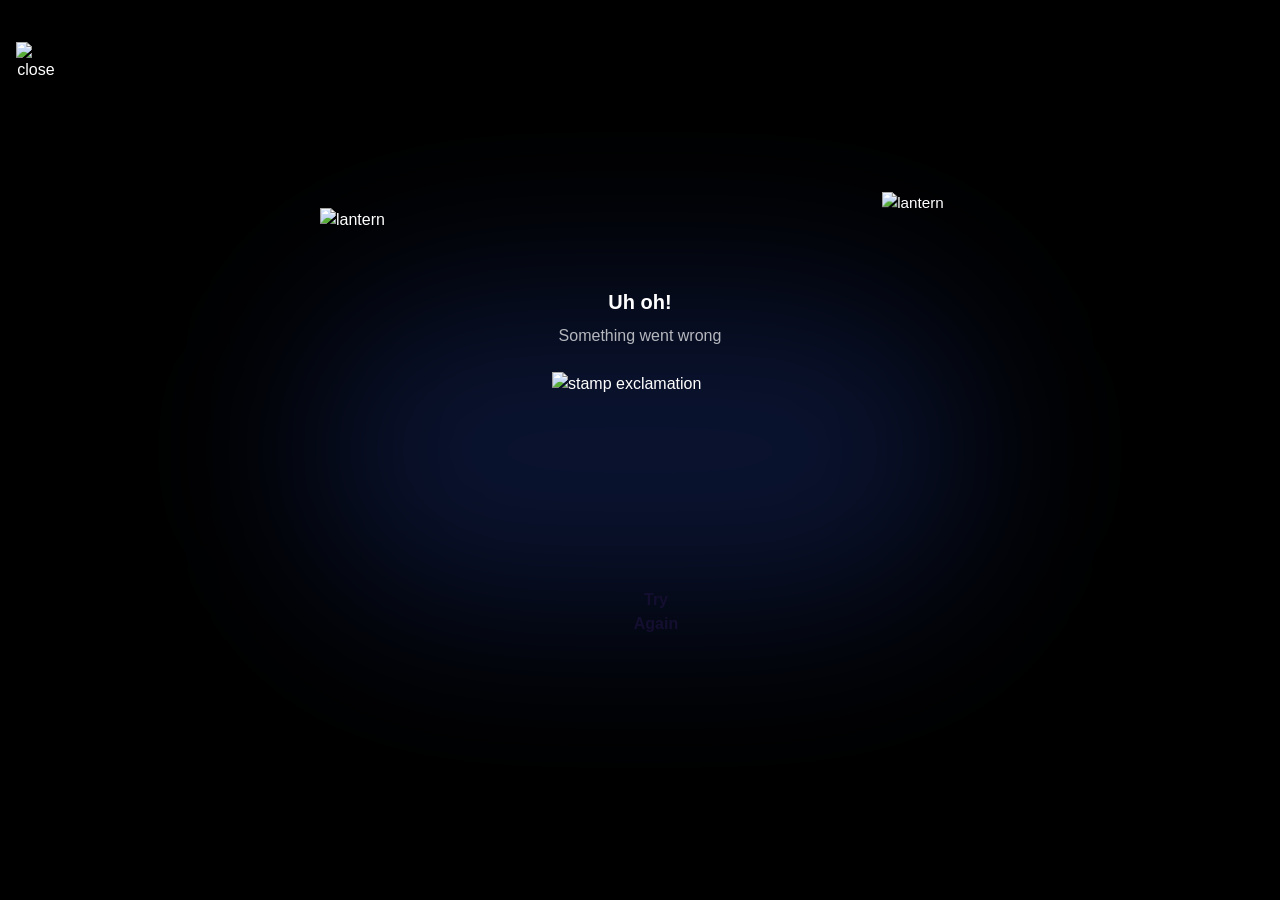
==== commit c39ddf89: "Update index.html" ====
--- a/index.html
+++ b/index.html
@@ -1,8 +1,8 @@
-<!doctype html><html lang="en" class="overscroll-none scroll-smooth scrollbar-hide"><head><meta charset="UTF-8"><meta name="viewport" content="width=device-width,initial-scale=1,maximum-scale=1,user-scalable=no"><link rel="preconnect" href="https://f.nooncdn.com" crossorigin><title>Ramadan Quest - LANDING</title><style>@font-face{font-family:Noontree;src:url("https://f.nooncdn.com/noon-cdn/s/app/com/noon/kinetics/Ramadan/v1.1/fonts/Noontree-Bold.eot");src:url("https://f.nooncdn.com/noon-cdn/s/app/com/noon/kinetics/Ramadan/v1.1/fonts/Noontree-Bold.woff2") format("woff2"),url("https://f.nooncdn.com/noon-cdn/s/app/com/noon/kinetics/Ramadan/v1.1/fonts/Noontree-Bold.woff") format("woff");font-weight:700;font-style:normal;font-display:swap}@font-face{font-family:Noontree;src:url("https://f.nooncdn.com/noon-cdn/s/app/com/noon/kinetics/Ramadan/v1.1/fonts/Noontree-SemiBold.eot");src:url("https://f.nooncdn.com/noon-cdn/s/app/com/noon/kinetics/Ramadan/v1.1/fonts/Noontree-SemiBold.woff2") format("woff2"),url("https://f.nooncdn.com/noon-cdn/s/app/com/noon/kinetics/Ramadan/v1.1/fonts/Noontree-SemiBold.woff") format("woff");font-weight:600;font-style:normal;font-display:swap}@font-face{font-family:Noontree;src:url("https://f.nooncdn.com/noon-cdn/s/app/com/noon/kinetics/Ramadan/v1.1/fonts/Noontree-Medium.eot");src:url("https://f.nooncdn.com/noon-cdn/s/app/com/noon/kinetics/Ramadan/v1.1/fonts/Noontree-Medium.woff2") format("woff2"),url("https://f.nooncdn.com/noon-cdn/s/app/com/noon/kinetics/Ramadan/v1.1/fonts/Noontree-Medium.woff") format("woff");font-weight:500;font-style:normal;font-display:swap}@font-face{font-family:Noontree;src:url("https://f.nooncdn.com/noon-cdn/s/app/com/noon/kinetics/Ramadan/v1.1/fonts/Noontree-Regular.eot");src:url("https://f.nooncdn.com/noon-cdn/s/app/com/noon/kinetics/Ramadan/v1.1/fonts/Noontree-Regular.woff2") format("woff2"),url("https://f.nooncdn.com/noon-cdn/s/app/com/noon/kinetics/Ramadan/v1.1/fonts/Noontree-Regular.woff") format("woff");font-weight:400;font-style:normal;font-display:swap}</style><style type="text/css">/*! tailwindcss v4.1.18 | MIT License | https://tailwindcss.com */@layer properties;@layer theme, base, components, utilities;@layer theme{:host,:root{--font-sans:ui-sans-serif,system-ui,sans-serif,"Apple Color Emoji","Segoe UI Emoji","Segoe UI Symbol","Noto Color Emoji";--font-mono:ui-monospace,SFMono-Regular,Menlo,Monaco,Consolas,"Liberation Mono","Courier New",monospace;--color-black:#000;--color-white:#fff;--spacing:0.25rem;--container-xs:20rem;--container-sm:24rem;--container-2xl:42rem;--text-xs:0.75rem;--text-xs--line-height:1.33333;--text-sm:0.875rem;--text-sm--line-height:1.42857;--text-lg:1.125rem;--text-lg--line-height:1.55556;--text-xl:1.25rem;--text-xl--line-height:1.4;--text-2xl:1.5rem;--text-2xl--line-height:1.33333;--font-weight-normal:400;--font-weight-medium:500;--font-weight-semibold:600;--font-weight-bold:700;--radius-lg:0.5rem;--radius-2xl:1rem;--ease-out:cubic-bezier(0,0,0.2,1);--animate-spin:spin 10s linear infinite;--default-transition-duration:150ms;--default-transition-timing-function:cubic-bezier(0.4,0,0.2,1);--default-font-family:var(--font-sans);--default-mono-font-family:var(--font-mono);--font-noontree:"Noontree",sans-serif;--color-gold-700:#e3c664;--color-peach:#fccbaf;--color-dark-navy:#081648;--color-darkest-navy:#140e30;--color-loader-dim:var(--loader-dim);--animate-landing-stars:fadeIn 0.8s linear forwards;--animate-landing-background:fadeIn 3s linear forwards;--animate-landing-frame:zoomOut 1.5s cubic-bezier(0.33,0,0.15,1) forwards;--animate-landing-title:fadeIn 1.183s linear forwards;--animate-landing-mubarak:fadeIn 0.617s linear forwards;--animate-landing-stamp-grid-scale:landingStampGridScale 1.2s cubic-bezier(0.33,0,0.67,1) forwards;--animate-landing-stamp-opacity:fadeIn 0.36s cubic-bezier(0.33,0,0.67,1) forwards;--animate-landing-reward-text:fadeInBottom 0.65s cubic-bezier(0.44,0,0.33,1) forwards;--animate-landing-link:fadeInBottom 0.517s cubic-bezier(0.26,0,0,1) forwards;--animate-landing-item-fade:itemFadeInBottom 0.517s cubic-bezier(0.19,0,0,1) forwards;--animate-overlay-lights-opacity:fadeIn 0.4s linear forwards;--animate-overlay-lantern-start-opacity:fadeIn 0.517s linear forwards;--animate-overlay-lantern-end-opacity:fadeIn 0.4s linear forwards;--animate-overlay-lights-lantern-move:lightsLanternMove 1.483s cubic-bezier(0.33,0,0.19,1) forwards;--animate-overlay-flipper:fadeIn 0.183s linear forwards;--animate-overlay-text:fadeIn 0.383s linear forwards;--animate-overlay-stamp:stampZoomIn 0.5s linear forwards;--animate-lantern-opacity:fadeIn 0.25s ease-in-out forwards;--animate-lantern-start-scale:lanternStartScale 0.95s cubic-bezier(0.33,-0.05,0,0.8) forwards;--animate-lantern-end-scale:lanternEndScale 0.483s cubic-bezier(0.33,0,0.34,1.05) forwards;--animate-lantern-swing:swing 2.4s cubic-bezier(0.42,0,0.58,1) infinite;--animate-glow:fadeIn 0.65s linear forwards;--animate-load:spin 2s linear infinite;--animate-flip-first:flip-first 8s cubic-bezier(0.4,0,0.2,1) infinite;--animate-flip-second:flip-second 8s cubic-bezier(0.4,0,0.2,1) infinite;--animate-flip-tri-first:flip-tri-first 12s cubic-bezier(0.4,0,0.2,1) infinite;--animate-flip-tri-second:flip-tri-second 12s cubic-bezier(0.4,0,0.2,1) infinite;--animate-flip-tri-third:flip-tri-third 12s cubic-bezier(0.4,0,0.2,1) infinite;--animate-loader-dots:loader-dot 1.8s infinite ease-in-out;--animate-fade-opacity:fade-opacity 1s ease-in-out forwards}}@layer base{*,::backdrop,::file-selector-button,:after,:before{border:0 solid;box-sizing:border-box;margin:0;padding:0}:host,html{line-height:1.5;-webkit-text-size-adjust:100%;font-family:var(--default-font-family,ui-sans-serif,system-ui,sans-serif,"Apple Color Emoji","Segoe UI Emoji","Segoe UI Symbol","Noto Color Emoji");font-feature-settings:var(--default-font-feature-settings,normal);font-variation-settings:var(--default-font-variation-settings,normal);tab-size:4;-webkit-tap-highlight-color:transparent}hr{border-top-width:1px;color:inherit;height:0}abbr:where([title]){-webkit-text-decoration:underline dotted;text-decoration:underline dotted}h1,h2,h3,h4,h5,h6{font-size:inherit;font-weight:inherit}a{color:inherit;-webkit-text-decoration:inherit;text-decoration:inherit}b,strong{font-weight:bolder}code,kbd,pre,samp{font-family:var(--default-mono-font-family,ui-monospace,SFMono-Regular,Menlo,Monaco,Consolas,"Liberation Mono","Courier New",monospace);font-feature-settings:var(--default-mono-font-feature-settings,normal);font-size:1em;font-variation-settings:var(--default-mono-font-variation-settings,normal)}small{font-size:80%}sub,sup{font-size:75%;line-height:0;position:relative;vertical-align:baseline}sub{bottom:-.25em}sup{top:-.5em}table{border-collapse:collapse;border-color:inherit;text-indent:0}:-moz-focusring{outline:auto}progress{vertical-align:baseline}summary{display:list-item}menu,ol,ul{list-style:none}audio,canvas,embed,iframe,img,object,svg,video{display:block;vertical-align:middle}img,video{height:auto;max-width:100%}::file-selector-button,button,input,optgroup,select,textarea{background-color:transparent;border-radius:0;color:inherit;font:inherit;font-feature-settings:inherit;font-variation-settings:inherit;letter-spacing:inherit;opacity:1}:where(select:is([multiple],[size])) optgroup{font-weight:bolder}:where(select:is([multiple],[size])) optgroup option{padding-inline-start:20px}::file-selector-button{margin-inline-end:4px}::placeholder{opacity:1}@supports (not (-webkit-appearance:-apple-pay-button)) or (contain-intrinsic-size:1px){::placeholder{color:currentcolor;@supports (color:color-mix(in lab,red,red)){color:color-mix(in oklab,currentcolor 50%,transparent)}}}textarea{resize:vertical}::-webkit-search-decoration{-webkit-appearance:none}::-webkit-date-and-time-value{min-height:1lh;text-align:inherit}::-webkit-datetime-edit{display:inline-flex}::-webkit-datetime-edit-fields-wrapper{padding:0}::-webkit-datetime-edit,::-webkit-datetime-edit-day-field,::-webkit-datetime-edit-hour-field,::-webkit-datetime-edit-meridiem-field,::-webkit-datetime-edit-millisecond-field,::-webkit-datetime-edit-minute-field,::-webkit-datetime-edit-month-field,::-webkit-datetime-edit-second-field,::-webkit-datetime-edit-year-field{padding-block:0}::-webkit-calendar-picker-indicator{line-height:1}:-moz-ui-invalid{box-shadow:none}::file-selector-button,button,input:where([type=button],[type=reset],[type=submit]){appearance:button}::-webkit-inner-spin-button,::-webkit-outer-spin-button{height:auto}[hidden]:where(:not([hidden=until-found])){display:none!important}}@layer utilities{.section-title{align-items:center;display:flex;gap:.375rem;justify-content:center;pointer-events:none}.cta-gold-img{aspect-ratio:68/19;max-width:12.5rem}.cta-gold-img,.pointer-events-none{pointer-events:none}.overlay-blur-bg{background:#0a1330;border-radius:9999px;filter:blur(5.4rem);inset:0;position:absolute}.overlay-lights-wrap{align-items:flex-end;height:8rem;justify-content:center;top:-9.2rem}.overlay-lantern-row,.overlay-lights-wrap{animation:var(--animate-overlay-lights-lantern-move);display:flex;inset-inline:0;position:absolute;z-index:10}.overlay-lantern-row{justify-content:space-between;padding-inline:1rem;top:-5rem}.sr-only{border-width:0;clip-path:inset(50%);height:1px;margin:-1px;overflow:hidden;padding:0;position:absolute;white-space:nowrap;width:1px}.overlay-lights-inner{align-items:flex-end;animation:var(--animate-overlay-lights-opacity);animation-delay:.2s;aspect-ratio:585/163;height:100%;opacity:0}.overlay-lights-inner,.overlay-panel{display:flex;justify-content:center;position:relative}.overlay-panel{align-items:center;flex-direction:column;width:100%}.absolute{position:absolute}.fixed{position:fixed}.relative{position:relative}.static{position:static}.sticky{position:sticky}.inset-0{inset:calc(var(--spacing)*0)}.inset-x-0{inset-inline:calc(var(--spacing)*0)}.-start-\[5px\]{inset-inline-start:-5px}.start-0{inset-inline-start:calc(var(--spacing)*0)}.start-1\/2{inset-inline-start:50%}.start-4{inset-inline-start:calc(var(--spacing)*4)}.start-\[8\%\]{inset-inline-start:8%}.-end-3{inset-inline-end:calc(var(--spacing)*-3)}.-end-4{inset-inline-end:calc(var(--spacing)*-4)}.-end-\[5px\]{inset-inline-end:-5px}.end-4{inset-inline-end:calc(var(--spacing)*4)}.end-\[8\%\]{inset-inline-end:8%}.-top-2{top:calc(var(--spacing)*-2)}.-top-4{top:calc(var(--spacing)*-4)}.-top-12{top:calc(var(--spacing)*-12)}.top-0{top:calc(var(--spacing)*0)}.top-1\/2{top:50%}.top-4{top:calc(var(--spacing)*4)}.top-\[2\%\]{top:2%}.top-\[14\%\]{top:14%}.top-\[65\%\]{top:65%}.top-\[80\%\]{top:80%}.top-\[220px\]{top:220px}.top-\[calc\(1\%\+1rem\)\]{top:calc(1% + 1rem)}.top-\[calc\(50\%-1px\)\]{top:calc(50% - 1px)}.-right-2{right:calc(var(--spacing)*-2)}.right-4{right:calc(var(--spacing)*4)}.left-0{left:calc(var(--spacing)*0)}.left-1\/2{left:50%}.-z-10{z-index:-10}.z-10{z-index:10}.z-20{z-index:20}.z-30{z-index:30}.z-40{z-index:40}.z-50{z-index:50}.container{width:100%;@media (width >= 20rem){max-width:20rem}@media (width >= 24rem){max-width:24rem}@media (width >= 32rem){max-width:32rem}@media (width >= 40rem){max-width:40rem}@media (width >= 64rem){max-width:64rem}@media (width >= 80rem){max-width:80rem}@media (width >= 96rem){max-width:96rem}}.overlay-shell{align-items:center;display:flex;flex-direction:column;height:100vh;justify-content:center;margin-inline:auto;max-width:42rem;width:100%}.mx-6{margin-inline:calc(var(--spacing)*6)}.mx-auto{margin-inline:auto}.mt-0{margin-top:calc(var(--spacing)*0)}.mt-1{margin-top:calc(var(--spacing)*1)}.mt-2{margin-top:calc(var(--spacing)*2)}.mt-3{margin-top:calc(var(--spacing)*3)}.mt-4{margin-top:calc(var(--spacing)*4)}.mt-7{margin-top:calc(var(--spacing)*7)}.mt-\[0\.65em\]{margin-top:.65em}.mt-\[17\%\]{margin-top:17%}.mb-2{margin-bottom:calc(var(--spacing)*2)}.mb-3{margin-bottom:calc(var(--spacing)*3)}.mb-4{margin-bottom:calc(var(--spacing)*4)}.scrollbar-hide{-ms-overflow-style:none;scroll-behavior:smooth;scrollbar-width:none;::-webkit-scrollbar{display:none}}.flex{display:flex}.grid{display:grid}.aspect-2\/1{aspect-ratio:2/1}.aspect-34\/15{aspect-ratio:34/15}.aspect-39\/19{aspect-ratio:39/19}.aspect-41\/76{aspect-ratio:41/76}.aspect-53\/95{aspect-ratio:53/95}.aspect-68\/19{aspect-ratio:68/19}.aspect-88\/45{aspect-ratio:88/45}.aspect-111\/136{aspect-ratio:111/136}.aspect-356\/71{aspect-ratio:356/71}.aspect-857\/424{aspect-ratio:857/424}.aspect-square{aspect-ratio:1/1}.divider{background:linear-gradient(90deg,#c3a663 0,rgba(93,79,47,0));height:1px;opacity:.5;width:100%}.overlay-close-btn{height:2.5rem;user-select:none;width:2.5rem}.size-3\.5{height:calc(var(--spacing)*3.5);width:calc(var(--spacing)*3.5)}.size-4{height:calc(var(--spacing)*4);width:calc(var(--spacing)*4)}.size-4\.5{height:calc(var(--spacing)*4.5);width:calc(var(--spacing)*4.5)}.size-6{height:calc(var(--spacing)*6);width:calc(var(--spacing)*6)}.size-7{height:calc(var(--spacing)*7);width:calc(var(--spacing)*7)}.size-8{height:calc(var(--spacing)*8);width:calc(var(--spacing)*8)}.size-12{height:calc(var(--spacing)*12);width:calc(var(--spacing)*12)}.size-\[5px\]{height:5px;width:5px}.size-\[9px\]{height:9px;width:9px}.size-full{height:100%;width:100%}.section-title-star{height:1.6rem;width:1.6rem}.h-1\.5{height:calc(var(--spacing)*1.5)}.h-5\.5{height:calc(var(--spacing)*5.5)}.h-10{height:calc(var(--spacing)*10)}.h-12{height:calc(var(--spacing)*12)}.h-\[270px\]{height:270px}.h-auto{height:auto}.h-fit{height:fit-content}.h-full{height:100%}.h-px{height:1px}.h-screen{height:100vh}.min-h-full{min-height:100%}.w-1\.5{width:calc(var(--spacing)*1.5)}.w-6{width:calc(var(--spacing)*6)}.w-16{width:calc(var(--spacing)*16)}.w-20{width:calc(var(--spacing)*20)}.w-22{width:calc(var(--spacing)*22)}.w-30{width:calc(var(--spacing)*30)}.w-34{width:calc(var(--spacing)*34)}.w-44{width:calc(var(--spacing)*44)}.w-48{width:calc(var(--spacing)*48)}.w-50{width:calc(var(--spacing)*50)}.w-\[90\%\]{width:90%}.w-fit{width:fit-content}.w-full{width:100%}.max-w-2xl{max-width:var(--container-2xl)}.max-w-36{max-width:calc(var(--spacing)*36)}.max-w-88{max-width:calc(var(--spacing)*88)}.max-w-\[18rem\]{max-width:18rem}.max-w-\[200px\]{max-width:200px}.max-w-full{max-width:100%}.max-w-sm{max-width:var(--container-sm)}.max-w-xs{max-width:var(--container-xs)}.shrink-0{flex-shrink:0}.basis-1\/2{flex-basis:50%}.basis-\[calc\(100\%\/3-1rem\)\]{flex-basis:calc(33.33333% - 1rem)}.origin-\[top_center\]{transform-origin:top center}.-translate-x-1\/2{--tw-translate-x:-50%}.-translate-x-1\/2,.translate-x-1\/2{translate:var(--tw-translate-x) var(--tw-translate-y)}.translate-x-1\/2{--tw-translate-x:50%}.-translate-y-1\/2{--tw-translate-y:-50%}.-translate-y-1\/2,.-translate-y-4{translate:var(--tw-translate-x) var(--tw-translate-y)}.-translate-y-4{--tw-translate-y:calc(var(--spacing)*-4)}.translate-y-0{--tw-translate-y:calc(var(--spacing)*0)}.translate-y-0,.translate-y-4{translate:var(--tw-translate-x) var(--tw-translate-y)}.translate-y-4{--tw-translate-y:calc(var(--spacing)*4)}.scale-90{--tw-scale-x:90%;--tw-scale-y:90%;--tw-scale-z:90%}.scale-90,.scale-95{scale:var(--tw-scale-x) var(--tw-scale-y)}.scale-95{--tw-scale-x:95%;--tw-scale-y:95%;--tw-scale-z:95%}.scale-105{--tw-scale-x:105%;--tw-scale-y:105%;--tw-scale-z:105%}.scale-105,.scale-x-\[-1\]{scale:var(--tw-scale-x) var(--tw-scale-y)}.scale-x-\[-1\]{--tw-scale-x:-1}.rotate-0{rotate:0deg}.rotate-45{rotate:45deg}.rotate-180{rotate:180deg}.transform{transform:var(--tw-rotate-x,) var(--tw-rotate-y,) var(--tw-rotate-z,) var(--tw-skew-x,) var(--tw-skew-y,)}.animate-fade-opacity{animation:var(--animate-fade-opacity)}.animate-flip-first{animation:var(--animate-flip-first)}.animate-flip-second{animation:var(--animate-flip-second)}.animate-flip-tri-first{animation:var(--animate-flip-tri-first)}.animate-flip-tri-second{animation:var(--animate-flip-tri-second)}.animate-flip-tri-third{animation:var(--animate-flip-tri-third)}.animate-glow{animation:var(--animate-glow)}.animate-landing-background{animation:var(--animate-landing-background)}.animate-landing-frame{animation:var(--animate-landing-frame)}.animate-landing-item-fade{animation:var(--animate-landing-item-fade)}.animate-landing-link{animation:var(--animate-landing-link)}.animate-landing-mubarak{animation:var(--animate-landing-mubarak)}.animate-landing-reward-text{animation:var(--animate-landing-reward-text)}.animate-landing-stamp-grid-scale{animation:var(--animate-landing-stamp-grid-scale)}.animate-landing-stamp-opacity{animation:var(--animate-landing-stamp-opacity)}.animate-landing-stars{animation:var(--animate-landing-stars)}.animate-landing-title{animation:var(--animate-landing-title)}.animate-lantern-end-scale{animation:var(--animate-lantern-end-scale)}.animate-lantern-opacity{animation:var(--animate-lantern-opacity)}.animate-lantern-start-scale{animation:var(--animate-lantern-start-scale)}.animate-lantern-swing{animation:var(--animate-lantern-swing)}.animate-load{animation:var(--animate-load)}.animate-loader-dots{animation:var(--animate-loader-dots)}.animate-none{animation:none}.animate-overlay-flipper{animation:var(--animate-overlay-flipper)}.animate-overlay-lantern-end-opacity{animation:var(--animate-overlay-lantern-end-opacity)}.animate-overlay-lantern-start-opacity{animation:var(--animate-overlay-lantern-start-opacity)}.animate-overlay-stamp{animation:var(--animate-overlay-stamp)}.animate-overlay-text{animation:var(--animate-overlay-text)}.animate-spin{animation:var(--animate-spin)}.cursor-pointer{cursor:pointer}.snap-center{scroll-snap-align:center}.scroll-mt-16{scroll-margin-top:calc(var(--spacing)*16)}.flex-col{flex-direction:column}.flex-wrap{flex-wrap:wrap}.place-items-center{place-items:center}.items-center{align-items:center}.items-start{align-items:flex-start}.justify-between{justify-content:space-between}.justify-center{justify-content:center}.justify-end{justify-content:flex-end}.gap-1{gap:calc(var(--spacing)*1)}.gap-2{gap:calc(var(--spacing)*2)}.gap-4{gap:calc(var(--spacing)*4)}.gap-6{gap:calc(var(--spacing)*6)}.gap-10{gap:calc(var(--spacing)*10)}.gap-12{gap:calc(var(--spacing)*12)}.gap-\[0\.88rem\]{gap:.88rem}.space-y-1{:where(&>:not(:last-child)){--tw-space-y-reverse:0;margin-block-end:calc(var(--spacing)*1*(1 - var(--tw-space-y-reverse)));margin-block-start:calc(var(--spacing)*1*var(--tw-space-y-reverse))}}.space-y-2{:where(&>:not(:last-child)){--tw-space-y-reverse:0;margin-block-end:calc(var(--spacing)*2*(1 - var(--tw-space-y-reverse)));margin-block-start:calc(var(--spacing)*2*var(--tw-space-y-reverse))}}.space-y-2\.5{:where(&>:not(:last-child)){--tw-space-y-reverse:0;margin-block-end:calc(var(--spacing)*2.5*(1 - var(--tw-space-y-reverse)));margin-block-start:calc(var(--spacing)*2.5*var(--tw-space-y-reverse))}}.space-y-3{:where(&>:not(:last-child)){--tw-space-y-reverse:0;margin-block-end:calc(var(--spacing)*3*(1 - var(--tw-space-y-reverse)));margin-block-start:calc(var(--spacing)*3*var(--tw-space-y-reverse))}}.space-y-4{:where(&>:not(:last-child)){--tw-space-y-reverse:0;margin-block-end:calc(var(--spacing)*4*(1 - var(--tw-space-y-reverse)));margin-block-start:calc(var(--spacing)*4*var(--tw-space-y-reverse))}}.space-y-5{:where(&>:not(:last-child)){--tw-space-y-reverse:0;margin-block-end:calc(var(--spacing)*5*(1 - var(--tw-space-y-reverse)));margin-block-start:calc(var(--spacing)*5*var(--tw-space-y-reverse))}}.space-y-6{:where(&>:not(:last-child)){--tw-space-y-reverse:0;margin-block-end:calc(var(--spacing)*6*(1 - var(--tw-space-y-reverse)));margin-block-start:calc(var(--spacing)*6*var(--tw-space-y-reverse))}}.space-y-7{:where(&>:not(:last-child)){--tw-space-y-reverse:0;margin-block-end:calc(var(--spacing)*7*(1 - var(--tw-space-y-reverse)));margin-block-start:calc(var(--spacing)*7*var(--tw-space-y-reverse))}}.space-y-8{:where(&>:not(:last-child)){--tw-space-y-reverse:0;margin-block-end:calc(var(--spacing)*8*(1 - var(--tw-space-y-reverse)));margin-block-start:calc(var(--spacing)*8*var(--tw-space-y-reverse))}}.gap-x-1\.5{column-gap:calc(var(--spacing)*1.5)}.gap-x-2{column-gap:calc(var(--spacing)*2)}.gap-x-5{column-gap:calc(var(--spacing)*5)}.gap-x-\[7px\]{column-gap:7px}.gap-y-2{row-gap:calc(var(--spacing)*2)}.gap-y-5{row-gap:calc(var(--spacing)*5)}.gap-y-6{row-gap:calc(var(--spacing)*6)}.overflow-hidden{overflow:hidden}.overflow-x-auto{overflow-x:auto}.overflow-x-hidden{overflow-x:hidden}.overflow-y-auto{overflow-y:auto}.overscroll-none{overscroll-behavior:none}.scroll-smooth{scroll-behavior:smooth}.rounded-2xl{border-radius:var(--radius-2xl)}.rounded-full{border-radius:calc(infinity*1px)}.rounded-lg{border-radius:var(--radius-lg)}.border-2{border-style:var(--tw-border-style);border-width:2px}.border-3{border-style:var(--tw-border-style);border-width:3px}.border-dashed{--tw-border-style:dashed;border-style:dashed}.border-darkest-navy{border-color:var(--color-darkest-navy)}.border-white\/10{border-color:color-mix(in srgb,#fff 10%,transparent);@supports (color:color-mix(in lab,red,red)){border-color:color-mix(in oklab,var(--color-white) 10%,transparent)}}.bg-black\/90{background-color:color-mix(in srgb,#000 90%,transparent);@supports (color:color-mix(in lab,red,red)){background-color:color-mix(in oklab,var(--color-black) 90%,transparent)}}.bg-loader-dim{background-color:var(--color-loader-dim)}.bg-peach{background-color:var(--color-peach)}.bg-transparent{background-color:transparent}.bg-white{background-color:var(--color-white)}.bg-linear-to-b{--tw-gradient-position:to bottom;@supports (background-image:linear-gradient(in lab,red,red)){--tw-gradient-position:to bottom in oklab}background-image:linear-gradient(var(--tw-gradient-stops))}.from-\[\#1B1B60\]{--tw-gradient-from:#1b1b60;--tw-gradient-stops:var(--tw-gradient-via-stops,var(--tw-gradient-position),var(--tw-gradient-from) var(--tw-gradient-from-position),var(--tw-gradient-to) var(--tw-gradient-to-position))}.from-\[\#070228\]{--tw-gradient-from:#070228;--tw-gradient-stops:var(--tw-gradient-via-stops,var(--tw-gradient-position),var(--tw-gradient-from) var(--tw-gradient-from-position),var(--tw-gradient-to) var(--tw-gradient-to-position))}.via-\[\#1B1B60\]{--tw-gradient-via:#1b1b60;--tw-gradient-via-stops:var(--tw-gradient-position),var(--tw-gradient-from) var(--tw-gradient-from-position),var(--tw-gradient-via) var(--tw-gradient-via-position),var(--tw-gradient-to) var(--tw-gradient-to-position);--tw-gradient-stops:var(--tw-gradient-via-stops)}.via-\[\#070228\]{--tw-gradient-via:#070228;--tw-gradient-via-stops:var(--tw-gradient-position),var(--tw-gradient-from) var(--tw-gradient-from-position),var(--tw-gradient-via) var(--tw-gradient-via-position),var(--tw-gradient-to) var(--tw-gradient-to-position);--tw-gradient-stops:var(--tw-gradient-via-stops)}.to-transparent{--tw-gradient-to:transparent;--tw-gradient-stops:var(--tw-gradient-via-stops,var(--tw-gradient-position),var(--tw-gradient-from) var(--tw-gradient-from-position),var(--tw-gradient-to) var(--tw-gradient-to-position))}.bg-cover{background-size:cover}.header-gradient-text{background:linear-gradient(180deg,#ecdb98,#d3982a);background-clip:text;-webkit-background-clip:text;-webkit-text-fill-color:transparent}.section-header-gradient-text{background:linear-gradient(180deg,#916033,#fbe69c 50%,#ddae5e);background-clip:text;-webkit-background-clip:text;-webkit-text-fill-color:transparent}.bg-radial-hero{background:radial-gradient(156.98% 43.65% at 50% 14.53%,#a983e4 .48%,#282888 12.98%,#2b2b7c 24.04%,#1b1b60 37.5%,#0e0e2e 66.35%),#d9d9d9;background-repeat:no-repeat;box-shadow:inset 0 4px 2px 0 rgba(0,0,0,.1)}.object-contain{object-fit:contain}.object-cover{object-fit:cover}.p-2{padding:calc(var(--spacing)*2)}.px-2{padding-inline:calc(var(--spacing)*2)}.px-4{padding-inline:calc(var(--spacing)*4)}.px-5{padding-inline:calc(var(--spacing)*5)}.px-6{padding-inline:calc(var(--spacing)*6)}.px-7\.5{padding-inline:calc(var(--spacing)*7.5)}.px-10{padding-inline:calc(var(--spacing)*10)}.py-2{padding-block:calc(var(--spacing)*2)}.py-3{padding-block:calc(var(--spacing)*3)}.py-4{padding-block:calc(var(--spacing)*4)}.py-6{padding-block:calc(var(--spacing)*6)}.py-7{padding-block:calc(var(--spacing)*7)}.py-8{padding-block:calc(var(--spacing)*8)}.py-10{padding-block:calc(var(--spacing)*10)}.ps-4{padding-inline-start:calc(var(--spacing)*4)}.pt-4{padding-top:calc(var(--spacing)*4)}.pt-6{padding-top:calc(var(--spacing)*6)}.pt-15{padding-top:calc(var(--spacing)*15)}.pt-\[20\%\]{padding-top:20%}.pb-2{padding-bottom:calc(var(--spacing)*2)}.pb-3{padding-bottom:calc(var(--spacing)*3)}.pb-4{padding-bottom:calc(var(--spacing)*4)}.pb-7{padding-bottom:calc(var(--spacing)*7)}.pb-8{padding-bottom:calc(var(--spacing)*8)}.pb-10{padding-bottom:calc(var(--spacing)*10)}.text-center{text-align:center}.text-justify{text-align:justify}.font-noontree{font-family:var(--font-noontree)}.text-2xl{font-size:var(--text-2xl);line-height:var(--tw-leading,var(--text-2xl--line-height))}.text-lg{font-size:var(--text-lg);line-height:var(--tw-leading,var(--text-lg--line-height))}.text-sm{font-size:var(--text-sm);line-height:var(--tw-leading,var(--text-sm--line-height))}.text-xl{font-size:var(--text-xl);line-height:var(--tw-leading,var(--text-xl--line-height))}.text-xs{font-size:var(--text-xs);line-height:var(--tw-leading,var(--text-xs--line-height))}.text-\[0\.875rem\]{font-size:.875rem}.text-\[1\.17569rem\]{font-size:1.17569rem}.text-\[11px\]{font-size:11px}.text-\[14px\]{font-size:14px}.text-\[16px\]{font-size:16px}.text-\[22px\]{font-size:22px}.leading-none{--tw-leading:1;line-height:1}.font-bold{--tw-font-weight:var(--font-weight-bold);font-weight:var(--font-weight-bold)}.font-medium{--tw-font-weight:var(--font-weight-medium);font-weight:var(--font-weight-medium)}.font-normal{--tw-font-weight:var(--font-weight-normal);font-weight:var(--font-weight-normal)}.font-semibold{--tw-font-weight:var(--font-weight-semibold);font-weight:var(--font-weight-semibold)}.text-balance{text-wrap:balance}.text-pretty{text-wrap:pretty}.whitespace-nowrap{white-space:nowrap}.text-\[\#FBEAF8\]{color:#fbeaf8}.text-\[\#FCF0E6\]{color:#fcf0e6}.text-dark-navy{color:var(--color-dark-navy)}.text-darkest-navy{color:var(--color-darkest-navy)}.text-gold-700{color:var(--color-gold-700)}.text-white{color:var(--color-white)}.text-white\/80{color:color-mix(in srgb,#fff 80%,transparent);@supports (color:color-mix(in lab,red,red)){color:color-mix(in oklab,var(--color-white) 80%,transparent)}}.text-white\/90{color:color-mix(in srgb,#fff 90%,transparent);@supports (color:color-mix(in lab,red,red)){color:color-mix(in oklab,var(--color-white) 90%,transparent)}}.capitalize{text-transform:capitalize}.uppercase{text-transform:uppercase}.underline{text-decoration-line:underline}.opacity-0{opacity:0}.opacity-40{opacity:40%}.opacity-70{opacity:70%}.opacity-80{opacity:80%}.opacity-100{opacity:100%}.bg-blend-multiply{background-blend-mode:multiply}.filter{filter:var(--tw-blur,) var(--tw-brightness,) var(--tw-contrast,) var(--tw-grayscale,) var(--tw-hue-rotate,) var(--tw-invert,) var(--tw-saturate,) var(--tw-sepia,) var(--tw-drop-shadow,)}.transition{transition-duration:var(--tw-duration,var(--default-transition-duration));transition-property:color,background-color,border-color,outline-color,text-decoration-color,fill,stroke,--tw-gradient-from,--tw-gradient-via,--tw-gradient-to,opacity,box-shadow,transform,translate,scale,rotate,filter,-webkit-backdrop-filter,backdrop-filter,display,content-visibility,overlay,pointer-events;transition-timing-function:var(--tw-ease,var(--default-transition-timing-function))}.transition-all{transition-duration:var(--tw-duration,var(--default-transition-duration));transition-property:all;transition-timing-function:var(--tw-ease,var(--default-transition-timing-function))}.transition-colors{transition-duration:var(--tw-duration,var(--default-transition-duration));transition-property:color,background-color,border-color,outline-color,text-decoration-color,fill,stroke,--tw-gradient-from,--tw-gradient-via,--tw-gradient-to;transition-timing-function:var(--tw-ease,var(--default-transition-timing-function))}.transition-opacity{transition-duration:var(--tw-duration,var(--default-transition-duration));transition-property:opacity;transition-timing-function:var(--tw-ease,var(--default-transition-timing-function))}.transition-transform{transition-duration:var(--tw-duration,var(--default-transition-duration));transition-property:transform,translate,scale,rotate;transition-timing-function:var(--tw-ease,var(--default-transition-timing-function))}.duration-300{--tw-duration:300ms;transition-duration:.3s}.duration-500{--tw-duration:500ms;transition-duration:.5s}.duration-700{--tw-duration:700ms;transition-duration:.7s}.duration-\[800ms\]{--tw-duration:800ms;transition-duration:.8s}.ease-out{--tw-ease:var(--ease-out);transition-timing-function:var(--ease-out)}.select-none{-webkit-user-select:none;user-select:none}.\[grid-area\:1\/1\]{grid-area:1/1}.animation-delay-100{animation-delay:.1s}.animation-delay-200{animation-delay:.2s}.animation-delay-300{animation-delay:.3s}.animation-delay-400{animation-delay:.4s}.animation-delay-500{animation-delay:.5s}.animation-delay-600{animation-delay:.6s}.animation-delay-617{animation-delay:617ms}.animation-delay-683{animation-delay:683ms}.animation-delay-700{animation-delay:.7s}.animation-delay-733{animation-delay:733ms}.animation-delay-750{animation-delay:.75s}.animation-delay-800{animation-delay:.8s}.animation-delay-830{animation-delay:.83s}.animation-delay-833{animation-delay:833ms}.animation-delay-850{animation-delay:.85s}.animation-delay-1500{animation-delay:1.5s}.animation-delay-1600{animation-delay:1.6s}.gradient-hero-block{background:linear-gradient(90deg,#bc897d00 0,#bc897d00 15%,#7272c2 50%,#bc897d00 85%,#bc897d00)}.xs\:start-\[9\%\]{@media (width >= 24rem){inset-inline-start:9%}}.xs\:end-\[9\%\]{@media (width >= 24rem){inset-inline-end:9%}}.xs\:top-\[3\.4\%\]{@media (width >= 24rem){top:3.4%}}.xs\:top-\[15\%\]{@media (width >= 24rem){top:15%}}.xs\:top-\[calc\(2\%\+1rem\)\]{@media (width >= 24rem){top:calc(2% + 1rem)}}.xs\:max-w-40{@media (width >= 24rem){max-width:calc(var(--spacing)*40)}}.sm\:start-\[16\%\]{@media (width >= 32rem){inset-inline-start:16%}}.sm\:end-\[16\%\]{@media (width >= 32rem){inset-inline-end:16%}}.sm\:top-\[3\%\]{@media (width >= 32rem){top:3%}}.sm\:top-\[calc\(3\%\+1rem\)\]{@media (width >= 32rem){top:calc(3% + 1rem)}}.sm\:hidden{@media (width >= 32rem){display:none}}.sm\:w-40{@media (width >= 32rem){width:calc(var(--spacing)*40)}}.md\:start-\[16\%\]{@media (width >= 40rem){inset-inline-start:16%}}.md\:end-\[16\%\]{@media (width >= 40rem){inset-inline-end:16%}}.md\:top-\[4\%\]{@media (width >= 40rem){top:4%}}.md\:top-\[calc\(4\%\+1rem\)\]{@media (width >= 40rem){top:calc(4% + 1rem)}}.md\:w-28{@media (width >= 40rem){width:calc(var(--spacing)*28)}}.md\:w-52{@media (width >= 40rem){width:calc(var(--spacing)*52)}}}*{scroll-behavior:smooth}:root{--loader-dim:#446;--loader-bright:#f0d78c}body,html{touch-action:pan-x pan-y}a,body,html,img{-webkit-user-select:none;-webkit-touch-callout:none}img{-webkit-user-drag:none;user-drag:none;pointer-events:none}@layer utilities{.perspective-\[1000px\]{perspective:1000px}.translate-z-\[-20px\]{transform:translateX(-50%) translateZ(-20px)}.\[transform-style\:preserve-3d\]{transform-style:preserve-3d}.stamp.slide-out{opacity:1!important;transform:translateX(-50%) translateY(-150px)!important}.stamp.front{z-index:7!important}.stamp.scale{transform:translateX(-50%) scale(2)!important}.stamp.to-modal{left:50%!important;position:fixed!important;top:50%!important;transform:translate(-50%,-50%) scale(2)!important;transition:transform 1s cubic-bezier(.22,1,.36,1),top 1s ease,left 1s ease!important;z-index:20!important}.stamp.compact{transform:translate(-50%,-50%) scale(1.4)!important;transition:transform 1.2s cubic-bezier(.22,1,.36,1)!important}.envelope.fade-out>:not(.stamp){opacity:0;transition:opacity .8s ease}.headline.fade-out .headline-line{animation:textFadeOut .9s ease forwards}.reward-modal.show{opacity:1!important;transform:scale(1)!important}.reward-modal.show .modal-glow{opacity:.7!important;transform:translate(-50%,-50%) scale(1)!important}.reward-modal.show .modal-rotate{opacity:1!important}.reward-modal.show.rotating .modal-rotate-inner{animation:rotateImage 70s linear infinite}.reward-modal.show .side-lights{opacity:1;transition-delay:.7s}.reward-modal.show .small-lantern{animation:slideDownLantern 1s ease forwards;animation-delay:.8s}.reward-modal.show .ramadan-quest-title{animation:fadeInTitle 1s ease forwards;animation-delay:1s}.reward-modal.show .small-lantern-left{animation:slideDownLantern 1s ease forwards;animation-delay:1.3s}.reward-modal.show .description-line.line-1,.reward-modal.show .description-line.line-2{animation:textReveal .8s ease-out forwards;animation-delay:1.3s}.reward-modal.show .description-line.line-3{animation:textReveal .8s ease-out forwards;animation-delay:1.6s}.reward-modal.compact .description{filter:blur(6px);opacity:0;transform:translateY(15px);transition:opacity .9s ease,transform .6s ease,filter .6s ease}.reward-modal.compact .modal-glow{opacity:.5!important;transform:translate(-50%,-60%) scale(.5)!important;transition:transform 1.2s cubic-bezier(.22,1,.36,1),opacity .9s ease!important}.reward-modal.compact .modal-rotate{transform:translate(-50%,-55%) scale(.4)!important;transition:transform 1.2s cubic-bezier(.22,1,.36,1)!important}.animation-wrapper:before{box-shadow:0 0 70px 90px #ad93d7,0 0 80px 100px #6938d2,0 0 90px 120px #5b3ba1;content:"";left:50%;opacity:0;position:absolute;top:50px;transform:translate(-50%,-50%) scale(.3);transition:opacity 1s ease,transform 1s ease;z-index:-2}.animation-wrapper.glow-active:before{opacity:.7;transform:translate(-50%,-50%) scale(1)}.reward-modal.show~.animation-wrapper:before{opacity:0;transform:translate(-50%,-50%) scale(.6);transition:opacity .8s ease,transform .8s ease}.animation-wrapper.rotate-active .rotate-image{opacity:.4!important;transform:translate(-50%,-50%) scale(1)!important}.animation-wrapper.rotating .rotate-image{animation:rotateGlow var(--rotate-speed,20s) linear infinite}.reward-modal.show~.animation-wrapper .rotate-image{opacity:0!important;transform:translate(-50%,-50%) scale(.85)!important;transition:opacity .8s ease,transform .8s ease}.reward-modal.show~.animation-wrapper.rotating .rotate-image{animation-play-state:running}}.embla__container{display:flex;padding-left:25%;padding-right:25%}.embla__slide{box-sizing:border-box;flex:0 0 50%;padding-left:1.375rem}.embla__container>.embla__slide:first-child{padding-left:0}.carousel-scroll{scroll-snap-type:x mandatory;-webkit-overflow-scrolling:touch}.carousel-scroll>ul:after{content:"";flex:0 0 var(--carousel-end-inset,0px)}@property --tw-translate-x{syntax:"*";inherits:false;initial-value:0}@property --tw-translate-y{syntax:"*";inherits:false;initial-value:0}@property --tw-translate-z{syntax:"*";inherits:false;initial-value:0}@property --tw-scale-x{syntax:"*";inherits:false;initial-value:1}@property --tw-scale-y{syntax:"*";inherits:false;initial-value:1}@property --tw-scale-z{syntax:"*";inherits:false;initial-value:1}@property --tw-rotate-x{syntax:"*";inherits:false}@property --tw-rotate-y{syntax:"*";inherits:false}@property --tw-rotate-z{syntax:"*";inherits:false}@property --tw-skew-x{syntax:"*";inherits:false}@property --tw-skew-y{syntax:"*";inherits:false}@property --tw-space-y-reverse{syntax:"*";inherits:false;initial-value:0}@property --tw-border-style{syntax:"*";inherits:false;initial-value:solid}@property --tw-gradient-position{syntax:"*";inherits:false}@property --tw-gradient-from{syntax:"<color>";inherits:false;initial-value:#0000}@property --tw-gradient-via{syntax:"<color>";inherits:false;initial-value:#0000}@property --tw-gradient-to{syntax:"<color>";inherits:false;initial-value:#0000}@property --tw-gradient-stops{syntax:"*";inherits:false}@property --tw-gradient-via-stops{syntax:"*";inherits:false}@property --tw-gradient-from-position{syntax:"<length-percentage>";inherits:false;initial-value:0%}@property --tw-gradient-via-position{syntax:"<length-percentage>";inherits:false;initial-value:50%}@property --tw-gradient-to-position{syntax:"<length-percentage>";inherits:false;initial-value:100%}@property --tw-leading{syntax:"*";inherits:false}@property --tw-font-weight{syntax:"*";inherits:false}@property --tw-blur{syntax:"*";inherits:false}@property --tw-brightness{syntax:"*";inherits:false}@property --tw-contrast{syntax:"*";inherits:false}@property --tw-grayscale{syntax:"*";inherits:false}@property --tw-hue-rotate{syntax:"*";inherits:false}@property --tw-invert{syntax:"*";inherits:false}@property --tw-opacity{syntax:"*";inherits:false}@property --tw-saturate{syntax:"*";inherits:false}@property --tw-sepia{syntax:"*";inherits:false}@property --tw-drop-shadow{syntax:"*";inherits:false}@property --tw-drop-shadow-color{syntax:"*";inherits:false}@property --tw-drop-shadow-alpha{syntax:"<percentage>";inherits:false;initial-value:100%}@property --tw-drop-shadow-size{syntax:"*";inherits:false}@property --tw-duration{syntax:"*";inherits:false}@property --tw-ease{syntax:"*";inherits:false}@keyframes fadeIn{0%{opacity:0}to{opacity:1}}@keyframes zoomOut{0%{opacity:0;transform:scale(8)}to{opacity:1;transform:scale(1)}}@keyframes lanternStartScale{0%{transform:scale(1.14) translateY(.4rem) translateX(-.4rem)}to{opacity:1;transform:scale(.93) translateY(0) translateX(0)}}@keyframes lanternEndScale{0%{transform:scale(1.4) translateY(1rem) translateX(1rem)}to{opacity:1;transform:scale(1.02) translateY(0) translateX(0)}}@keyframes landingStampGridScale{0%{transform:scale(1.1)}to{transform:scale(1)}}@keyframes fadeInBottom{0%{opacity:0;transform:translateY(1rem)}to{opacity:1;transform:translateY(0)}}@keyframes itemFadeInBottom{0%{opacity:0;transform:translateY(1.4rem)}to{opacity:1;transform:translateY(0)}}@keyframes lightsLanternMove{0%{transform:translateY(-1rem)}to{transform:translateY(0)}}@keyframes spin{0%{transform:rotate(0deg)}to{transform:rotate(1turn)}}@keyframes stampZoomIn{0%{opacity:0;transform:scale(.4)}to{opacity:1;transform:scale(1)}}@keyframes swing{0%{transform:rotate(1.5deg)}50%{transform:rotate(-1.5deg)}to{transform:rotate(1.5deg)}}@keyframes fade-opacity{0%{opacity:0}to{opacity:1}}@keyframes flip-first{0%,35%{opacity:1;transform:translateY(0)}45%{opacity:0;transform:translateY(-100%)}50%{opacity:0;transform:translateY(100%)}90%{opacity:0;transform:translateY(100%)}to{opacity:1;transform:translateY(0)}}@keyframes flip-second{0%,40%{opacity:0;transform:translateY(100%)}50%{opacity:1;transform:translateY(0)}85%{opacity:1;transform:translateY(0)}95%{opacity:0;transform:translateY(-100%)}to{opacity:0;transform:translateY(100%)}}@keyframes flip-tri-first{0%,28%{opacity:1;transform:translateY(0)}33%{opacity:0;transform:translateY(-100%)}34%{opacity:0;transform:translateY(100%)}95%{opacity:0;transform:translateY(100%)}to{opacity:1;transform:translateY(0)}}@keyframes flip-tri-second{0%,30%{opacity:0;transform:translateY(100%)}35%{opacity:1;transform:translateY(0)}61%{opacity:1;transform:translateY(0)}66%{opacity:0;transform:translateY(-100%)}67%{opacity:0;transform:translateY(100%)}to{opacity:0;transform:translateY(100%)}}@keyframes flip-tri-third{0%,63%{opacity:0;transform:translateY(100%)}68%{opacity:1;transform:translateY(0)}94%{opacity:1;transform:translateY(0)}99%{opacity:0;transform:translateY(-100%)}to{opacity:0;transform:translateY(100%)}}@keyframes textReveal{0%{filter:blur(8px);opacity:0;transform:translateY(18px)}to{filter:blur(0);opacity:1;transform:translateY(0)}}@keyframes textFadeOut{0%{filter:blur(0);opacity:1}to{filter:blur(6px);opacity:0}}@keyframes rotateImage{0%{transform:rotate(0deg)}to{transform:rotate(1turn)}}@keyframes rotateGlow{0%{transform:translate(-50%,-50%) scale(1) rotate(0deg)}to{transform:translate(-50%,-50%) scale(1) rotate(1turn)}}@keyframes slideDownLantern{0%{opacity:0;transform:translateY(-20px)}to{opacity:1;transform:translateY(0)}}@keyframes fadeInTitle{0%{opacity:0;transform:translateX(-50%) scale(.9)}to{opacity:1;transform:translateX(-50%) scale(1)}}@keyframes loader-dot{0%,to{background-color:var(--loader-dim);box-shadow:none;transform:scale(1)}50%{background-color:var(--loader-bright);box-shadow:0 0 15px var(--loader-bright),0 0 5px #fff;transform:scale(1.1)}}@layer properties{@supports ((-webkit-hyphens:none) and (not (margin-trim:inline))) or ((-moz-orient:inline) and (not (color:rgb(from red r g b)))){*,::backdrop,:after,:before{--tw-translate-x:0;--tw-translate-y:0;--tw-translate-z:0;--tw-scale-x:1;--tw-scale-y:1;--tw-scale-z:1;--tw-rotate-x:initial;--tw-rotate-y:initial;--tw-rotate-z:initial;--tw-skew-x:initial;--tw-skew-y:initial;--tw-space-y-reverse:0;--tw-border-style:solid;--tw-gradient-position:initial;--tw-gradient-from:#0000;--tw-gradient-via:#0000;--tw-gradient-to:#0000;--tw-gradient-stops:initial;--tw-gradient-via-stops:initial;--tw-gradient-from-position:0%;--tw-gradient-via-position:50%;--tw-gradient-to-position:100%;--tw-leading:initial;--tw-font-weight:initial;--tw-blur:initial;--tw-brightness:initial;--tw-contrast:initial;--tw-grayscale:initial;--tw-hue-rotate:initial;--tw-invert:initial;--tw-opacity:initial;--tw-saturate:initial;--tw-sepia:initial;--tw-drop-shadow:initial;--tw-drop-shadow-color:initial;--tw-drop-shadow-alpha:100%;--tw-drop-shadow-size:initial;--tw-duration:initial;--tw-ease:initial}}}
-</style></head><body class="text-white font-noontree overflow-x-hidden overscroll-none scroll-smooth scrollbar-hide" style="background-color:#000"><div x-data="ramadanLandingScreen()" class="w-full max-w-2xl mx-auto" @scroll.window="calculateLandingScrollOpacity()"><template x-if="config.isLoading"><div class="relative w-full h-screen overflow-hidden"><div x-html="splashBackground" class="absolute inset-0 -z-10"></div><div class="size-full flex flex-col items-center justify-center gap-10"><img :src="splashLogo" alt="" class="w-48" decoding="async" fetchpriority="high"><div class="flex items-center gap-x-2"><div class="size-3.5 rounded-full overflow-hidden animate-loader-dots bg-loader-dim"></div><div class="size-3.5 rounded-full overflow-hidden animate-loader-dots bg-loader-dim animation-delay-300"></div><div class="size-3.5 rounded-full overflow-hidden animate-loader-dots bg-loader-dim animation-delay-600"></div></div></div></div></template><template x-if="config.data && !config.isLoading"><div :dir="dir" x-show="!isShowTncPage"><div class="relative"><div class="fixed top-0 inset-x-0 z-50"><div class="transition-opacity duration-300" :style="landingScrollOpacityStyle()"><div class="w-full bg-linear-to-b from-[#1B1B60] via-[#1B1B60] to-transparent" :style="safeTopStyle()"><div class="h-12"></div></div></div><div class="relative"><div class="absolute -top-12 start-4"><button :aria-label="t.close_btn" @click="closeTheGame()" class="overlay-close-btn"><img :src="closeBtn" :alt="t.close_btn" class="aspect-square" decoding="async" fetchpriority="high"></button></div><div class="absolute -top-12 end-4"><button :aria-label="t.exclamation_btn" @click="gotToTncPage()" class="overlay-close-btn"><img :src="exclamationBtn" :alt="t.exclamation_btn" decoding="async" fetchpriority="high"></button></div></div></div><div><div class="absolute inset-0 bg-radial-hero -z-10" :class="hasSkipAnimations ? 'animate-none' : 'animate-landing-background opacity-0'"></div><div class="absolute top-0 inset-x-0" :class="hasSkipAnimations ? 'animate-none' : 'animate-landing-stars opacity-0'"><img :src="landingTopStars" :alt="t.stars_collection" decoding="async" fetchpriority="high"></div><header :style="safeTopStyle()"><div class="relative mt-4"><div class="px-4 pb-2"><div class="w-full aspect-41/76" :class="hasSkipAnimations ? 'animate-none' : 'animate-landing-frame opacity-0'" :style="dir === 'rtl' ? 'transform: scaleX(-1);' : ''"><img :src="landingFrame" :alt="t.landing_frame" decoding="async" fetchpriority="high"></div></div><div class="absolute top-[14%] xs:top-[15%] inset-0 px-4" :class="hasSkipAnimations ? 'animate-none' : 'animate-landing-title opacity-0 animation-delay-800'"><img :src="config.data.headerLogo" :alt="t.ramadan_quest" class="absolute start-1/2 -translate-s-1/2 w-30 sm:w-40 md:w-52 aspect-88/45" :class="dir === 'rtl' ? 'translate-x-1/2' : '-translate-x-1/2'" decoding="async" fetchpriority="high"></div><div class="absolute top-[2%] start-[8%] xs:top-[3.4%] xs:start-[9%] sm:top-[3%] sm:start-[16%] md:top-[4%] md:start-[16%] px-4" :class="hasSkipAnimations ? 'animate-none' : 'animate-lantern-start-scale animation-delay-500'"><div :class="hasSkipAnimations ? 'animate-none' : 'animate-lantern-opacity animation-delay-617 opacity-0'"><img :src="lantern" :alt="t.lantern" class="w-22 md:w-28 animate-lantern-swing origin-[top_center]" decoding="async" fetchpriority="high"></div></div><div class="absolute top-[calc(1%+1rem)] end-[8%] xs:end-[9%] xs:top-[calc(2%+1rem)] sm:top-[calc(3%+1rem)] sm:end-[16%] md:top-[calc(4%+1rem)] md:end-[16%] px-4" :class="hasSkipAnimations ? 'animate-none' : 'animate-lantern-end-scale animation-delay-700 opacity-0'"><div :class="hasSkipAnimations ? 'animate-none' : 'animate-lantern-opacity animation-delay-750 opacity-0'"><img :src="lantern" :alt="t.lantern" class="w-22 md:w-28 animate-lantern-swing origin-[top_center] animation-delay-200" decoding="async" fetchpriority="high"></div></div><div class="absolute inset-0 flex flex-col items-center justify-end px-6 pt-4 pb-2"><div class="pb-8"><template x-if="config.data.title"><span x-text="config.data.title" class="text-[#FCF0E6] font-bold text-center px-4 flex items-center justify-center text-lg" :class="hasSkipAnimations ? 'animate-none' : 'animate-landing-mubarak animation-delay-850 opacity-0'"></span></template><template x-if="config.data.subTitle"><div class="flex items-center gap-x-1.5 leading-none" :class="hasSkipAnimations ? 'animate-none' : 'animate-landing-mubarak animation-delay-683 opacity-0'"><span><img :src="star1" :alt="t.star" class="section-title-star" loading="lazy" decoding="async"></span><h1 x-text="config.data.subTitle" class="font-medium text-[22px] header-gradient-text"></h1><span><img :src="star1" :alt="t.star" class="section-title-star" loading="lazy" decoding="async"></span></div></template></div><ul class="flex items-center justify-center flex-wrap gap-x-5 gap-y-6 px-4 pb-4" :class="hasSkipAnimations ? 'animate-none' : 'animate-landing-stamp-grid-scale animation-delay-600'"><template x-for="(stamp, index) in config.data?.stamps" :key="stamp.id"><li class="relative basis-[calc(100%/3-1rem)] aspect-111/136" :class="hasSkipAnimations ? 'animate-none' : 'animate-landing-stamp-opacity opacity-0'" :style="`animation-delay: ${600 + index * 250}ms`"><button @click="openStampSharePopup(stamp)" :aria-label="stamp.name"><div><img :src="stamp.count === 0 ? stamp.disableStampUrl : stamp.stampUrl" :alt="stamp.name" class="select-none" decoding="async" fetchpriority="high"></div><div class="absolute -top-2 -end-3 z-20"><div class="relative aspect-square pointer-events-none"><img :src="stamp.count === 0 ? ellipseDarkEmpty : ellipseLightEmpty" :alt="stamp.count === 0 ? t.lock : t.ellipse_with_count" class="size-7" decoding="async" fetchpriority="high"><template x-if="stamp.count !== 0"><span class="absolute inset-0 flex items-center justify-center font-bold text-dark-navy" x-text="stamp.count"></span></template><template x-if="stamp.count === 0"><img :src="ellipseDarkLock" :alt="t.lock" class="absolute inset-0" decoding="async" fetchpriority="high"></template></div></div></button></li></template></ul><template x-if="config.data.rewardText"><div class="flex flex-col items-center w-full pb-4" :class="hasSkipAnimations ? 'animate-none' : 'animate-landing-reward-text animation-delay-830 opacity-0'"><div class="gradient-hero-block w-full h-px mb-2"></div><span x-text="config.data.rewardText.line1" class="text-[#FCF0E6] font-bold text-center px-4"></span><div class="flex items-center gap-x-1.5"><span><img :src="star1" :alt="t.star" class="section-title-star" loading="lazy" decoding="async"> </span><span x-text="config.data.rewardText.line2" class="section-header-gradient-text font-bold text-2xl"></span> <span><img :src="star1" :alt="t.star" class="section-title-star" loading="lazy" decoding="async"></span></div><div class="gradient-hero-block w-full h-px mt-2"></div></div></template><a href="#how_to_earn_stamps" class="flex items-center mb-4 z-40" :class="hasSkipAnimations ? 'animate-none' : 'animate-landing-link animation-delay-833 opacity-0'" @click="trackCollection('cta_click')"><span x-text="t.how_to_collect_stamps" class="text-sm opacity-80"></span> <img :src="chevronRight" :alt="t.chevron_right" class="size-4" :class="dir === 'rtl' ? 'rotate-180' : 'rotate-0'" decoding="async" fetchpriority="high"></a></div></div></header></div><section class="px-5 pt-6 pb-7 space-y-6 z-40"><div class="section-title mb-3" :class="hasSkipAnimations ? 'animate-none' : 'animate-landing-item-fade animation-delay-1500 opacity-0'"><span><img :src="star1" :alt="t.star" class="section-title-star" loading="lazy" decoding="async"></span><h2 x-text="t.rewards" class="text-center capitalize text-xl font-semibold section-header-gradient-text"></h2><span><img :src="star1" :alt="t.star" class="section-title-star" loading="lazy" decoding="async"></span></div><p x-text="t.campagin_end_data" class="text-center text-[14px] font-medium text-white" :class="hasSkipAnimations ? 'animate-none' : 'animate-landing-item-fade animation-delay-1500 opacity-0'"></p><div class="space-y-5"><ul class="flex items-center justify-between gap-4"><template x-for="(reward, index) in config.data.rewards.short" :key="reward.id"><li class="relative basis-1/2 aspect-34/15" :class="hasSkipAnimations ? 'animate-none' : 'animate-landing-item-fade animation-delay-1600 opacity-0'" :style="`animation-delay: ${1600 + index * 100}ms`"><img :src="reward.isUnlocked ? milestonesShortUnlocked : milestonesShortLocked" :alt="t.milstone_shape" decoding="async" fetchpriority="high"><div class="absolute inset-0 px-4 py-2 flex items-center justify-center gap-x-2"><img :src="reward.isUnlocked ? ellipseGoldTickMark : ellipseDarkLock" :alt="reward.isUnlocked ? t.ellipse_gold_tick_mark : t.lock" class="size-7 aspect-square" decoding="async" fetchpriority="high"><p class="flex flex-col gap-1"><span x-text="reward.text" class="text-sm font-medium whitespace-nowrap leading-none"></span> <span x-text="reward.subText" class="text-gold-700 font-bold whitespace-nowrap leading-none"></span></p></div></li></template></ul><ul class="space-y-5"><template x-for="(reward, index) in config.data.rewards.long" :key="reward.id"><li x-data="{ show: false }" x-intersect.once="show = true" class="relative aspect-356/71" :class="show && (hasSkipAnimations ? 'animate-none' : 'animate-landing-item-fade opacity-0')"><img :src="reward.isUnlocked ? milestonesLongUnlocked : milestonesLongLocked" :alt="t.milstone_shape" decoding="async" fetchpriority="high"><div class="absolute inset-0 px-7.5 py-2 flex items-center justify-center gap-x-2"><img :src="reward.isUnlocked ? ellipseGoldTickMark : ellipseDarkLock" :alt="reward.isUnlocked ? t.ellipse_gold_tick_mark : t.lock" class="size-7 aspect-square" decoding="async" fetchpriority="high"><div><p x-html="`${reward.text} <span class=' text-gold-700 font-bold whitespace-nowrap'>${reward.subText}</span>`" class="font-medium leading-none"></p></div></div></li></template></ul></div><template x-if="config.data?.rewards?.note"><div x-data="{ show: false }" x-intersect.once="show = true" class="flex items-center justify-center opacity-0" :class="show && 'animate-landing-item-fade'"><div class="px-2 py-3 bg-transparent border-2 border-white/10 rounded-lg"><div class="grid place-items-center overflow-hidden text-white/80 text-xs font-medium text-pretty max-w-[18rem] text-center"><p x-text="config.data.rewards.note" class="[grid-area:1/1] w-fit animate-flip-first animation-delay-400"></p><p x-text="t.flipper_text_rewards" class="[grid-area:1/1] w-fit animate-flip-second animation-delay-400"></p></div></div></div></template></section><div x-data="{ show: false }" x-intersect.once="show = true" class="w-full aspect-ratio-65/4 opacity-0" :class="show && 'animate-landing-item-fade'"><img :src="landingSeparatorLine" :alt="t.landing_separator_line" loading="lazy" decoding="async"></div><section class="relative px-5 py-7 overflow-hidden"><div class="relative pt-4 pb-8 flex flex-col items-center justify-center gap-y-5"><div class="absolute inset-0"><img :src="actionsBox" alt="" class="size-full" decoding="async" loading="lazy"></div><div class="space-y-2.5"><div class="section-title" :class="hasSkipAnimations ? 'animate-none' : 'animate-landing-item-fade animation-delay-1500 opacity-0'"><span><img :src="star1" :alt="t.star" class="section-title-star" loading="lazy" decoding="async"></span><h2 x-text="t.actions" class="text-center capitalize text-xl font-semibold section-header-gradient-text"></h2><span><img :src="star1" :alt="t.star" class="section-title-star" loading="lazy" decoding="async"></span></div><div x-data="{ show: false }" x-intersect.once="show = true" class="flex items-center justify-center opacity-0" :class="show && 'animate-landing-item-fade animation-delay-100'"><h2 x-text="t.share_what_you_have_extra" class="opacity-70 text-[0.875rem] text-center px-2"></h2></div></div><div x-data="{ show: false }" x-intersect.once="show = true" class="w-full opacity-0 px-10 mb-4" :class="show && 'animate-landing-item-fade'"><img :src="dir === 'rtl' ? stampsCollectionAr : stampsCollection" :alt="t.stamps_collection" class="aspect-857/424" loading="lazy" decoding="async"></div><ul x-data="{ show: false }" x-intersect.once="show = true" class="flex items-center justify-center gap-[0.88rem] opacity-0 px-2" :class="show && 'animate-landing-item-fade animation-delay-200'"><template x-for="action in config.data.actions" :key="`${action.label}-${action?.title}`"><li class="flex items-center"><button @click="openActionPopup(action)" class="relative"><img :src="goldBtn" :alt="action.label" class="max-w-36 xs:max-w-40" loading="lazy" decoding="async"> <span x-text="action.label" class="absolute inset-0 flex items-center justify-center text-darkest-navy text-[1.17569rem] text-center font-semibold"></span></button></li></template></ul></div></section><div x-data="{ show: false }" x-intersect.once="show = true" class="w-full aspect-ratio-65/4 opacity-0" :class="show && 'animate-landing-item-fade'"><img :src="landingSeparatorLine" :alt="t.landing_separator_line" loading="lazy" decoding="async"></div><section x-data="{ show: false, mounted: false }" x-intersect.once="show = true;" x-intersect="trackCollection('scroll')" class="py-8 px-5 space-y-7 opacity-0 scroll-mt-16" :class="show && 'animate-landing-item-fade'" id="how_to_earn_stamps"><div class="section-title"><span><img :src="star1" :alt="t.star" class="section-title-star" loading="lazy" decoding="async"></span><h2 x-text="t.how_to_earn_stamps" class="text-center capitalize text-xl font-semibold section-header-gradient-text"></h2><span><img :src="star1" :alt="t.star" class="section-title-star" loading="lazy" decoding="async"></span></div><ul class="space-y-8"><template x-for="section in config.data.tasks.sections" :key="section.title"><li class="space-y-4"><div class="flex flex-col gap-y-2"><div class="flex items-center gap-x-2"><h3 x-text="section.title" class="capitalize font-bold header-gradient-text whitespace-nowrap"></h3><span class="divider"></span> <span x-text="t.daily_limit" class="uppercase text-xs opacity-40 whitespace-nowrap"></span></div><template x-if="section.mps"><ul class="flex items-center gap-2 flex-wrap"><template x-for="mp in section.mps" :key="mp"><li><img :src="mp" :alt="mp" class="h-5.5" loading="lazy" decoding="async"></li></template></ul></template></div><ul class="space-y-2.5"><template x-for="item in section.items" :key="item.id"><li class="flex items-center justify-between"><div class="flex items-center gap-x-2"><p x-text="item.label" class="text-[0.875rem]"></p><template x-if="item.completed"><img :src="ellipseYellowTickMark" :alt="t.ellipse_yellow_tick_mark" class="size-4.5" loading="lazy" decoding="async"></template></div><div><p x-text="item.progress"></p></div></li></template></ul></li></template></ul><div class="w-full flex items-center justify-center"><div class="p-2 rounded-lg bg-transparent border-2 border-white/10 flex items-center justify-center gap-2"><p x-text="t.complete_tasks_daily_to_earn_random_stamps" class="text-white/80 text-sm font-medium text-center"></p></div></div></section><div x-data="{ show: false }" x-intersect.once="show = true" class="w-full aspect-ratio-65/4 opacity-0" :class="show && 'animate-landing-item-fade'"><img :src="landingSeparatorLine" :alt="t.landing_separator_line" loading="lazy" decoding="async"></div><footer x-data="{ show: false }" x-intersect.once="show = true" class="mt-7 aspect-39/19 opacity-0" :class="show && 'animate-landing-item-fade'"><img :src="config.data.footerLogo" :alt="t.footer" loading="lazy" decoding="async"></footer></div><template x-if="popup.isOpen && popup?.data?.type === 'unsubscribe'"><div class="fixed inset-0 bg-black/90 z-50 flex items-center justify-center"><div class="relative w-full max-w-full mx-6 h-[270px] flex flex-col items-center justify-between rounded-2xl overflow-hidden"><img :src="alertBackground || ''" alt="alert background" class="absolute inset-0 w-full h-full object-cover"><div class="absolute top-4 right-4 size-8 flex items-center justify-center text-white"><button :aria-label="t.close_btn" @click="closeUnsubscribePopup(true)"><img :src="alertCloseBtn" :alt="t.close_btn" class="aspect-square" decoding="async" fetchpriority="high"></button></div><div class="relative w-full flex flex-col items-center justify-center px-6 py-4 pt-15 text-center"><h2 class="text-white text-[22px] font-semibold mb-2" x-text="popup?.data?.title"></h2><p class="text-[14px] font-normal mb-4" style="color:#fcf0e6cc" x-text="popup?.data?.subTitle"></p><template x-if="unsubscribe?.error"><p class="text-center text-lg font-medium text-pretty px-4" x-text="unsubscribe?.error"></p></template><template x-if="popup?.data?.button?.length !== 0"><ul class="space-y-7 w-full"><template x-for="btn in popup?.data?.button" :key="btn.label"><li class="relative flex items-center justify-center"><template x-if="isGoldPopupButton(btn)"><button @click="handleSubscribePopupAction(btn)" class="relative z-10 h-12 w-50 flex items-center justify-center" :disabled="unsubscribe.isLoading"><img :src="goldBtn" :alt="t.gold_btn" class="h-full w-full" decoding="async" fetchpriority="high"><template x-if="unsubscribe?.isLoading"><div class="absolute inset-0 flex justify-center items-center"><div class="size-6 border-3 border-darkest-navy border-dashed rounded-full animate-load"></div></div></template><template x-if="btn && !unsubscribe?.isLoading"><span x-text="btn.label" class="absolute inset-0 flex items-center justify-center text-center font-semibold text-[16px] text-darkest-navy"></span></template></button></template><template x-if="!isGoldPopupButton(btn)"><button @click="handleSubscribePopupAction(btn)"><span x-text="btn.label" class="absolute inset-0 flex items-center justify-center text-center text-[16px] font-semibold underline" style="color:#ffffffcc"></span></button></template></li></template></ul></template></div></div></div></template><template x-if="popup.isOpen && popup.data.type !== 'unsubscribe'"><div class="fixed inset-0 bg-black/90 z-50"><div class="absolute top-0 inset-x-0 ps-4 z-50 animate-fade-opacity opacity-0" :style="safeTopStyle()"><button :aria-label="t.close_btn" @click="closeClaimPopup()" class="overlay-close-btn"><img :src="closeBtn" :alt="t.close_btn" class="aspect-square" decoding="async" fetchpriority="high"></button></div><div class="overlay-shell"><div class="overlay-panel gap-12"><div class="overlay-blur-bg"></div><div class="overlay-lights-wrap sm:hidden"><div class="overlay-lights-inner"><img :src="overlayLights" :alt="t.lights" decoding="async" fetchpriority="high"></div></div><div class="overlay-lantern-row"><template x-for="lanternItem in popupLanterns" :key="lanternItem.id"><div :class="lanternItem.wrapperClass"><img :src="lantern" :alt="t.lantern" :class="lanternItem.imageClass" loading="lazy" decoding="async" fetchpriority="high"></div></template></div><div class="space-y-1 animate-fade-opacity opacity-0 z-10"><template x-if="popup?.data?.title"><h3 x-text="popup?.data?.title" class="text-xl font-semibold px-10 max-w-sm text-center text-pretty"></h3></template><template x-if="popup?.data?.subTitle"><p x-text="popup?.data?.subTitle" class="text-pretty max-w-88 text-center px-6 opacity-70"></p></template></div><div class="relative w-full flex items-center justify-center animate-fade-opacity opacity-0"><img :src="popup?.data?.stampUrl || stampExclamation" class="w-44 aspect-111/136 pointer-events-none" decoding="async" fetchpriority="high"><div class="absolute w-full aspect-square top-1/2 start-0 -translate-y-1/2 flex items-center justify-center -z-10"><div class="size-full animate-spin"><img :src="star3" class="size-full animate-glow animation-delay-100 opacity-0" loading="lazy" decoding="async" fetchpriority="high"></div></div></div><div class="space-y-6 animate-fade-opacity animation-delay-100 opacity-0 z-10"><template x-if="popup?.data?.currentCountText"><p x-text="popup?.data?.currentCountText" class="text-center px-4 text-pretty text-lg font-medium" :class="popup?.data?.error ? 'text-white' : 'section-header-gradient-text'"></p></template><template x-if="claim?.error"><p x-text="claim?.error" class="text-center text-lg font-medium text-pretty px-4"></p></template><template x-if="popup?.data?.button?.length !== 0"><ul class="space-y-6"><template x-for="btn in popup?.data?.button" :key="btn.label"><li class="relative flex items-center justify-center"><template x-if="isGoldPopupButton(btn)"><button @click="handleClaimPopupAction(btn)" class="relative aspect-68/19 z-10" :disabled="claim?.isLoading"><img :src="goldBtn" :alt="t.gold_btn" class="cta-gold-img" decoding="async" fetchpriority="high"><template x-if="claim?.isLoading"><div class="absolute inset-0 flex justify-center items-center"><div class="size-6 border-3 border-darkest-navy border-dashed rounded-full animate-load"></div></div></template><template x-if="btn && !claim?.isLoading"><span x-text="btn.label" class="absolute inset-0 flex items-center justify-center text-center font-bold text-darkest-navy"></span></template></button></template><template x-if="!isGoldPopupButton(btn)"><button @click="handleClaimPopupAction(btn)"><span x-text="btn.label" class="absolute inset-0 flex items-center justify-center text-center font-bold text-[#FBEAF8]"></span></button></template></li></template></ul></template></div></div></div></div></template><template x-if="stampSharePopup.isOpen"><div class="fixed inset-0 bg-black/90 z-50" @click="closeStampSharePopup()"><div class="absolute top-0 inset-x-0 ps-4 z-50 animate-fade-opacity opacity-0" :style="safeTopStyle()"><button :aria-label="t.close_btn" @click="closeStampSharePopup()" class="overlay-close-btn"><img :src="closeBtn" :alt="t.close_btn" class="aspect-square" decoding="async" fetchpriority="high"></button></div><div class="overlay-shell"><div id="share-popup-panel" class="overlay-panel gap-12" @click.stop><div class="overlay-blur-bg"></div><div class="overlay-lights-wrap sm:hidden" @click="closeStampSharePopup()"><div class="overlay-lights-inner"><img :src="overlayLights" :alt="t.lights" loading="lazy" decoding="async"></div></div><div class="overlay-lantern-row"><template x-for="lanternItem in popupLanterns" :key="lanternItem.id"><div :class="lanternItem.wrapperClass"><img :src="lantern" :alt="t.lantern" :class="lanternItem.imageClass" loading="lazy" decoding="async"></div></template></div><div class="space-y-2 animate-fade-opacity opacity-0 z-10"><h3 x-text="config.data?.share?.header || t.stamp_details" class="sr-only"></h3></div><template x-if="stampSharePopup?.data?.stampUrl"><div class="relative w-full flex items-center justify-center animate-overlay-stamp opacity-0"><img :src="stampSharePopup?.data?.stampUrl" :alt="stampSharePopup?.data?.name" class="w-44 aspect-111/136 pointer-events-none z-10" loading="lazy" decoding="async"><div class="absolute w-full aspect-square top-1/2 start-0 -translate-y-1/2 flex items-center justify-center -z-10"><div class="size-full animate-spin"><img :src="star3" class="size-full animate-glow animation-delay-100 opacity-0" loading="lazy" decoding="async"></div></div></div></template><template x-if="stampSharePopup?.data?.description"><div class="px-10 flex items-center justify-center animate-fade-opacity animation-delay-100 opacity-0 z-10"><p x-text="stampSharePopup?.data?.description" class="opacity-80 text-center text-balance"></p></div></template><div class="flex items-center justify-center animate-fade-opacity animation-delay-100 opacity-0 z-10"><button @click="shareWithFriends()" class="relative aspect-68/19 z-10"><img :src="goldBtn" :alt="t.gold_btn" class="cta-gold-img" loading="lazy" decoding="async"> <span x-text="t.invite_friends" class="absolute inset-0 flex items-center justify-center text-center font-bold text-darkest-navy"></span></button></div></div></div></div></template><template x-if="!!actionPopup"><div class="fixed inset-0 bg-black/90 z-50"><div class="absolute top-0 inset-x-0 ps-4 z-50 animate-fade-opacity opacity-0" :style="safeTopStyle()"><button :aria-label="t.close_btn" @click="closeActionPopup()" class="overlay-close-btn"><img :src="closeBtn" :alt="t.close_btn" class="aspect-square" decoding="async" fetchpriority="high"></button></div><div class="overlay-shell"><div class="overlay-panel gap-4"><div class="overlay-blur-bg"></div><div class="overlay-lights-wrap sm:hidden"><div class="overlay-lights-inner"><img :src="overlayLights" :alt="t.lights" loading="lazy" decoding="async"></div></div><div class="overlay-lantern-row"><template x-for="lanternItem in popupLanterns" :key="lanternItem.id"><div :class="lanternItem.wrapperClass"><img :src="lantern" :alt="t.lantern" :class="lanternItem.imageClass" loading="lazy" decoding="async"></div></template></div><div class="space-y-1 animate-fade-opacity opacity-0 z-10"><template x-if="actionPopup?.title"><h3 x-text="actionPopup?.title" class="text-xl font-semibold px-10 max-w-xs text-center text-pretty"></h3></template><template x-if="actionPopup?.subTitle"><p x-text="actionPopup?.subTitle" class="text-balance max-w-sm text-center px-6 opacity-70"></p></template></div><template x-if="carouselStamps.length === 0 || carouselStamps.length === 1"><div class="relative w-full flex items-center justify-center animate-overlay-stamp opacity-0 py-6" x-show="carouselStamps[0] || emptyStamp"><img :src="carouselStamps[0]?.stampUrl || emptyStamp.stampUrl" :alt="carouselStamps[0]?.name || emptyStamp.name" class="w-44 aspect-111/136 pointer-events-none z-10" loading="lazy" decoding="async"><div class="absolute w-full aspect-square top-1/2 start-0 -translate-y-1/2 flex items-center justify-center -z-10"><div class="size-full animate-spin"><img :src="star3" class="size-full animate-glow animation-delay-733 opacity-0" loading="lazy" decoding="async"></div></div></div></template><template x-if="carouselStamps.length > 1"><div dir="ltr" class="relative w-full animate-fade-opacity animation-delay-200 opacity-0 overflow-hidden"><div x-data="ramadanCarousel({
+<!doctype html><html lang="en" class="overscroll-none scroll-smooth scrollbar-hide"><head><meta charset="UTF-8"><meta name="viewport" content="width=device-width,initial-scale=1,maximum-scale=1,user-scalable=no"><link rel="preconnect" href="https://f.nooncdn.com" crossorigin><title>Ramadan Quest - LANDING</title><style>@font-face{font-family:Noontree;src:url("https://f.nooncdn.com/noon-cdn/s/app/com/noon/kinetics/Ramadan/v1.1/fonts/Noontree-Bold.eot");src:url("https://f.nooncdn.com/noon-cdn/s/app/com/noon/kinetics/Ramadan/v1.1/fonts/Noontree-Bold.woff2") format("woff2"),url("https://f.nooncdn.com/noon-cdn/s/app/com/noon/kinetics/Ramadan/v1.1/fonts/Noontree-Bold.woff") format("woff");font-weight:700;font-style:normal;font-display:swap}@font-face{font-family:Noontree;src:url("https://f.nooncdn.com/noon-cdn/s/app/com/noon/kinetics/Ramadan/v1.1/fonts/Noontree-SemiBold.eot");src:url("https://f.nooncdn.com/noon-cdn/s/app/com/noon/kinetics/Ramadan/v1.1/fonts/Noontree-SemiBold.woff2") format("woff2"),url("https://f.nooncdn.com/noon-cdn/s/app/com/noon/kinetics/Ramadan/v1.1/fonts/Noontree-SemiBold.woff") format("woff");font-weight:600;font-style:normal;font-display:swap}@font-face{font-family:Noontree;src:url("https://f.nooncdn.com/noon-cdn/s/app/com/noon/kinetics/Ramadan/v1.1/fonts/Noontree-Medium.eot");src:url("https://f.nooncdn.com/noon-cdn/s/app/com/noon/kinetics/Ramadan/v1.1/fonts/Noontree-Medium.woff2") format("woff2"),url("https://f.nooncdn.com/noon-cdn/s/app/com/noon/kinetics/Ramadan/v1.1/fonts/Noontree-Medium.woff") format("woff");font-weight:500;font-style:normal;font-display:swap}@font-face{font-family:Noontree;src:url("https://f.nooncdn.com/noon-cdn/s/app/com/noon/kinetics/Ramadan/v1.1/fonts/Noontree-Regular.eot");src:url("https://f.nooncdn.com/noon-cdn/s/app/com/noon/kinetics/Ramadan/v1.1/fonts/Noontree-Regular.woff2") format("woff2"),url("https://f.nooncdn.com/noon-cdn/s/app/com/noon/kinetics/Ramadan/v1.1/fonts/Noontree-Regular.woff") format("woff");font-weight:400;font-style:normal;font-display:swap}</style><style type="text/css">/*! tailwindcss v4.1.18 | MIT License | https://tailwindcss.com */@layer properties;@layer theme, base, components, utilities;@layer theme{:host,:root{--font-sans:ui-sans-serif,system-ui,sans-serif,"Apple Color Emoji","Segoe UI Emoji","Segoe UI Symbol","Noto Color Emoji";--font-mono:ui-monospace,SFMono-Regular,Menlo,Monaco,Consolas,"Liberation Mono","Courier New",monospace;--color-yellow-400:oklch(85.2% 0.199 91.936);--color-black:#000;--color-white:#fff;--spacing:0.25rem;--container-xs:20rem;--container-sm:24rem;--container-2xl:42rem;--text-xs:0.75rem;--text-xs--line-height:1.33333;--text-sm:0.875rem;--text-sm--line-height:1.42857;--text-lg:1.125rem;--text-lg--line-height:1.55556;--text-xl:1.25rem;--text-xl--line-height:1.4;--text-2xl:1.5rem;--text-2xl--line-height:1.33333;--font-weight-normal:400;--font-weight-medium:500;--font-weight-semibold:600;--font-weight-bold:700;--leading-relaxed:1.625;--radius-lg:0.5rem;--radius-2xl:1rem;--ease-out:cubic-bezier(0,0,0.2,1);--animate-spin:spin 10s linear infinite;--default-transition-duration:150ms;--default-transition-timing-function:cubic-bezier(0.4,0,0.2,1);--default-font-family:var(--font-sans);--default-mono-font-family:var(--font-mono);--font-noontree:"Noontree",sans-serif;--color-gold-700:#e3c664;--color-peach:#fccbaf;--color-dark-navy:#081648;--color-darkest-navy:#140e30;--color-loader-dim:var(--loader-dim);--animate-landing-stars:fadeIn 0.8s linear forwards;--animate-landing-background:fadeIn 3s linear forwards;--animate-landing-frame:zoomOut 1.5s cubic-bezier(0.33,0,0.15,1) forwards;--animate-landing-title:fadeIn 1.183s linear forwards;--animate-landing-mubarak:fadeIn 0.617s linear forwards;--animate-landing-stamp-grid-scale:landingStampGridScale 1.2s cubic-bezier(0.33,0,0.67,1) forwards;--animate-landing-stamp-opacity:fadeIn 0.36s cubic-bezier(0.33,0,0.67,1) forwards;--animate-landing-reward-text:fadeInBottom 0.65s cubic-bezier(0.44,0,0.33,1) forwards;--animate-landing-link:fadeInBottom 0.517s cubic-bezier(0.26,0,0,1) forwards;--animate-landing-item-fade:itemFadeInBottom 0.517s cubic-bezier(0.19,0,0,1) forwards;--animate-overlay-lights-opacity:fadeIn 0.4s linear forwards;--animate-overlay-lantern-start-opacity:fadeIn 0.517s linear forwards;--animate-overlay-lantern-end-opacity:fadeIn 0.4s linear forwards;--animate-overlay-lights-lantern-move:lightsLanternMove 1.483s cubic-bezier(0.33,0,0.19,1) forwards;--animate-overlay-flipper:fadeIn 0.183s linear forwards;--animate-overlay-text:fadeIn 0.383s linear forwards;--animate-overlay-stamp:stampZoomIn 0.5s linear forwards;--animate-lantern-opacity:fadeIn 0.25s ease-in-out forwards;--animate-lantern-start-scale:lanternStartScale 0.95s cubic-bezier(0.33,-0.05,0,0.8) forwards;--animate-lantern-end-scale:lanternEndScale 0.483s cubic-bezier(0.33,0,0.34,1.05) forwards;--animate-lantern-swing:swing 2.4s cubic-bezier(0.42,0,0.58,1) infinite;--animate-glow:fadeIn 0.65s linear forwards;--animate-load:spin 2s linear infinite;--animate-flip-first:flip-first 8s cubic-bezier(0.4,0,0.2,1) infinite;--animate-flip-second:flip-second 8s cubic-bezier(0.4,0,0.2,1) infinite;--animate-flip-tri-first:flip-tri-first 12s cubic-bezier(0.4,0,0.2,1) infinite;--animate-flip-tri-second:flip-tri-second 12s cubic-bezier(0.4,0,0.2,1) infinite;--animate-flip-tri-third:flip-tri-third 12s cubic-bezier(0.4,0,0.2,1) infinite;--animate-loader-dots:loader-dot 1.8s infinite ease-in-out;--animate-fade-opacity:fade-opacity 1s ease-in-out forwards}}@layer base{*,::backdrop,::file-selector-button,:after,:before{border:0 solid;box-sizing:border-box;margin:0;padding:0}:host,html{line-height:1.5;-webkit-text-size-adjust:100%;font-family:var(--default-font-family,ui-sans-serif,system-ui,sans-serif,"Apple Color Emoji","Segoe UI Emoji","Segoe UI Symbol","Noto Color Emoji");font-feature-settings:var(--default-font-feature-settings,normal);font-variation-settings:var(--default-font-variation-settings,normal);tab-size:4;-webkit-tap-highlight-color:transparent}hr{border-top-width:1px;color:inherit;height:0}abbr:where([title]){-webkit-text-decoration:underline dotted;text-decoration:underline dotted}h1,h2,h3,h4,h5,h6{font-size:inherit;font-weight:inherit}a{color:inherit;-webkit-text-decoration:inherit;text-decoration:inherit}b,strong{font-weight:bolder}code,kbd,pre,samp{font-family:var(--default-mono-font-family,ui-monospace,SFMono-Regular,Menlo,Monaco,Consolas,"Liberation Mono","Courier New",monospace);font-feature-settings:var(--default-mono-font-feature-settings,normal);font-size:1em;font-variation-settings:var(--default-mono-font-variation-settings,normal)}small{font-size:80%}sub,sup{font-size:75%;line-height:0;position:relative;vertical-align:baseline}sub{bottom:-.25em}sup{top:-.5em}table{border-collapse:collapse;border-color:inherit;text-indent:0}:-moz-focusring{outline:auto}progress{vertical-align:baseline}summary{display:list-item}menu,ol,ul{list-style:none}audio,canvas,embed,iframe,img,object,svg,video{display:block;vertical-align:middle}img,video{height:auto;max-width:100%}::file-selector-button,button,input,optgroup,select,textarea{background-color:transparent;border-radius:0;color:inherit;font:inherit;font-feature-settings:inherit;font-variation-settings:inherit;letter-spacing:inherit;opacity:1}:where(select:is([multiple],[size])) optgroup{font-weight:bolder}:where(select:is([multiple],[size])) optgroup option{padding-inline-start:20px}::file-selector-button{margin-inline-end:4px}::placeholder{opacity:1}@supports (not (-webkit-appearance:-apple-pay-button)) or (contain-intrinsic-size:1px){::placeholder{color:currentcolor;@supports (color:color-mix(in lab,red,red)){color:color-mix(in oklab,currentcolor 50%,transparent)}}}textarea{resize:vertical}::-webkit-search-decoration{-webkit-appearance:none}::-webkit-date-and-time-value{min-height:1lh;text-align:inherit}::-webkit-datetime-edit{display:inline-flex}::-webkit-datetime-edit-fields-wrapper{padding:0}::-webkit-datetime-edit,::-webkit-datetime-edit-day-field,::-webkit-datetime-edit-hour-field,::-webkit-datetime-edit-meridiem-field,::-webkit-datetime-edit-millisecond-field,::-webkit-datetime-edit-minute-field,::-webkit-datetime-edit-month-field,::-webkit-datetime-edit-second-field,::-webkit-datetime-edit-year-field{padding-block:0}::-webkit-calendar-picker-indicator{line-height:1}:-moz-ui-invalid{box-shadow:none}::file-selector-button,button,input:where([type=button],[type=reset],[type=submit]){appearance:button}::-webkit-inner-spin-button,::-webkit-outer-spin-button{height:auto}[hidden]:where(:not([hidden=until-found])){display:none!important}}@layer utilities{.section-title{align-items:center;display:flex;gap:.375rem;justify-content:center;pointer-events:none}.cta-gold-img{aspect-ratio:68/19;max-width:12.5rem}.cta-gold-img,.pointer-events-none{pointer-events:none}.overlay-blur-bg{background:#0a1330;border-radius:9999px;filter:blur(5.4rem);inset:0;position:absolute}.overlay-lights-wrap{align-items:flex-end;height:8rem;justify-content:center;top:-9.2rem}.overlay-lantern-row,.overlay-lights-wrap{animation:var(--animate-overlay-lights-lantern-move);display:flex;inset-inline:0;position:absolute;z-index:10}.overlay-lantern-row{justify-content:space-between;padding-inline:1rem;top:-5rem}.sr-only{border-width:0;clip-path:inset(50%);height:1px;margin:-1px;overflow:hidden;padding:0;position:absolute;white-space:nowrap;width:1px}.overlay-lights-inner{align-items:flex-end;animation:var(--animate-overlay-lights-opacity);animation-delay:.2s;aspect-ratio:585/163;height:100%;opacity:0}.overlay-lights-inner,.overlay-panel{display:flex;justify-content:center;position:relative}.overlay-panel{align-items:center;flex-direction:column;width:100%}.absolute{position:absolute}.fixed{position:fixed}.relative{position:relative}.static{position:static}.sticky{position:sticky}.inset-0{inset:calc(var(--spacing)*0)}.inset-x-0{inset-inline:calc(var(--spacing)*0)}.-start-\[5px\]{inset-inline-start:-5px}.start-0{inset-inline-start:calc(var(--spacing)*0)}.start-1\/2{inset-inline-start:50%}.start-4{inset-inline-start:calc(var(--spacing)*4)}.start-\[8\%\]{inset-inline-start:8%}.-end-3{inset-inline-end:calc(var(--spacing)*-3)}.-end-4{inset-inline-end:calc(var(--spacing)*-4)}.-end-\[5px\]{inset-inline-end:-5px}.end-4{inset-inline-end:calc(var(--spacing)*4)}.end-18{inset-inline-end:calc(var(--spacing)*18)}.end-\[8\%\]{inset-inline-end:8%}.-top-2{top:calc(var(--spacing)*-2)}.-top-4{top:calc(var(--spacing)*-4)}.-top-12{top:calc(var(--spacing)*-12)}.top-0{top:calc(var(--spacing)*0)}.top-1\/2{top:50%}.top-4{top:calc(var(--spacing)*4)}.top-\[2\%\]{top:2%}.top-\[14\%\]{top:14%}.top-\[65\%\]{top:65%}.top-\[80\%\]{top:80%}.top-\[220px\]{top:220px}.top-\[calc\(1\%\+1rem\)\]{top:calc(1% + 1rem)}.top-\[calc\(50\%-1px\)\]{top:calc(50% - 1px)}.-right-2{right:calc(var(--spacing)*-2)}.right-4{right:calc(var(--spacing)*4)}.left-0{left:calc(var(--spacing)*0)}.left-1\/2{left:50%}.-z-10{z-index:-10}.z-10{z-index:10}.z-20{z-index:20}.z-30{z-index:30}.z-40{z-index:40}.z-50{z-index:50}.z-1000{z-index:1000}.container{width:100%;@media (width >= 20rem){max-width:20rem}@media (width >= 24rem){max-width:24rem}@media (width >= 32rem){max-width:32rem}@media (width >= 40rem){max-width:40rem}@media (width >= 64rem){max-width:64rem}@media (width >= 80rem){max-width:80rem}@media (width >= 96rem){max-width:96rem}}.overlay-shell{align-items:center;display:flex;flex-direction:column;height:100vh;justify-content:center;margin-inline:auto;max-width:42rem;width:100%}.mx-6{margin-inline:calc(var(--spacing)*6)}.mx-auto{margin-inline:auto}.-mt-4{margin-top:calc(var(--spacing)*-4)}.mt-0{margin-top:calc(var(--spacing)*0)}.mt-1{margin-top:calc(var(--spacing)*1)}.mt-2{margin-top:calc(var(--spacing)*2)}.mt-3{margin-top:calc(var(--spacing)*3)}.mt-4{margin-top:calc(var(--spacing)*4)}.mt-7{margin-top:calc(var(--spacing)*7)}.mt-\[0\.65em\]{margin-top:.65em}.mt-\[17\%\]{margin-top:17%}.mb-1{margin-bottom:calc(var(--spacing)*1)}.mb-2{margin-bottom:calc(var(--spacing)*2)}.mb-3{margin-bottom:calc(var(--spacing)*3)}.mb-4{margin-bottom:calc(var(--spacing)*4)}.scrollbar-hide{-ms-overflow-style:none;scroll-behavior:smooth;scrollbar-width:none;::-webkit-scrollbar{display:none}}.flex{display:flex}.grid{display:grid}.aspect-2\/1{aspect-ratio:2/1}.aspect-34\/15{aspect-ratio:34/15}.aspect-39\/19{aspect-ratio:39/19}.aspect-41\/76{aspect-ratio:41/76}.aspect-53\/95{aspect-ratio:53/95}.aspect-68\/19{aspect-ratio:68/19}.aspect-88\/45{aspect-ratio:88/45}.aspect-111\/136{aspect-ratio:111/136}.aspect-356\/71{aspect-ratio:356/71}.aspect-857\/424{aspect-ratio:857/424}.aspect-square{aspect-ratio:1/1}.divider{background:linear-gradient(90deg,#c3a663 0,rgba(93,79,47,0));height:1px;opacity:.5;width:100%}.overlay-close-btn{height:2.5rem;user-select:none;width:2.5rem}.size-3\.5{height:calc(var(--spacing)*3.5);width:calc(var(--spacing)*3.5)}.size-4{height:calc(var(--spacing)*4);width:calc(var(--spacing)*4)}.size-4\.5{height:calc(var(--spacing)*4.5);width:calc(var(--spacing)*4.5)}.size-6{height:calc(var(--spacing)*6);width:calc(var(--spacing)*6)}.size-7{height:calc(var(--spacing)*7);width:calc(var(--spacing)*7)}.size-8{height:calc(var(--spacing)*8);width:calc(var(--spacing)*8)}.size-12{height:calc(var(--spacing)*12);width:calc(var(--spacing)*12)}.size-\[5px\]{height:5px;width:5px}.size-\[9px\]{height:9px;width:9px}.size-full{height:100%;width:100%}.section-title-star{height:1.6rem;width:1.6rem}.h-1\.5{height:calc(var(--spacing)*1.5)}.h-5\.5{height:calc(var(--spacing)*5.5)}.h-10{height:calc(var(--spacing)*10)}.h-12{height:calc(var(--spacing)*12)}.h-\[270px\]{height:270px}.h-auto{height:auto}.h-fit{height:fit-content}.h-full{height:100%}.h-px{height:1px}.h-screen{height:100vh}.min-h-full{min-height:100%}.w-1\.5{width:calc(var(--spacing)*1.5)}.w-6{width:calc(var(--spacing)*6)}.w-16{width:calc(var(--spacing)*16)}.w-20{width:calc(var(--spacing)*20)}.w-22{width:calc(var(--spacing)*22)}.w-30{width:calc(var(--spacing)*30)}.w-34{width:calc(var(--spacing)*34)}.w-44{width:calc(var(--spacing)*44)}.w-48{width:calc(var(--spacing)*48)}.w-50{width:calc(var(--spacing)*50)}.w-\[90\%\]{width:90%}.w-fit{width:fit-content}.w-full{width:100%}.max-w-2xl{max-width:var(--container-2xl)}.max-w-36{max-width:calc(var(--spacing)*36)}.max-w-88{max-width:calc(var(--spacing)*88)}.max-w-\[18rem\]{max-width:18rem}.max-w-\[200px\]{max-width:200px}.max-w-full{max-width:100%}.max-w-sm{max-width:var(--container-sm)}.max-w-xs{max-width:var(--container-xs)}.shrink-0{flex-shrink:0}.basis-1\/2{flex-basis:50%}.basis-\[calc\(100\%\/3-1rem\)\]{flex-basis:calc(33.33333% - 1rem)}.origin-\[top_center\]{transform-origin:top center}.-translate-x-1\/2{--tw-translate-x:-50%}.-translate-x-1\/2,.translate-x-1\/2{translate:var(--tw-translate-x) var(--tw-translate-y)}.translate-x-1\/2{--tw-translate-x:50%}.-translate-y-1\/2{--tw-translate-y:-50%}.-translate-y-1\/2,.-translate-y-4{translate:var(--tw-translate-x) var(--tw-translate-y)}.-translate-y-4{--tw-translate-y:calc(var(--spacing)*-4)}.translate-y-0{--tw-translate-y:calc(var(--spacing)*0)}.translate-y-0,.translate-y-4{translate:var(--tw-translate-x) var(--tw-translate-y)}.translate-y-4{--tw-translate-y:calc(var(--spacing)*4)}.scale-90{--tw-scale-x:90%;--tw-scale-y:90%;--tw-scale-z:90%}.scale-90,.scale-95{scale:var(--tw-scale-x) var(--tw-scale-y)}.scale-95{--tw-scale-x:95%;--tw-scale-y:95%;--tw-scale-z:95%}.scale-105{--tw-scale-x:105%;--tw-scale-y:105%;--tw-scale-z:105%}.scale-105,.scale-x-\[-1\]{scale:var(--tw-scale-x) var(--tw-scale-y)}.scale-x-\[-1\]{--tw-scale-x:-1}.rotate-0{rotate:0deg}.rotate-45{rotate:45deg}.rotate-180{rotate:180deg}.transform{transform:var(--tw-rotate-x,) var(--tw-rotate-y,) var(--tw-rotate-z,) var(--tw-skew-x,) var(--tw-skew-y,)}.animate-fade-opacity{animation:var(--animate-fade-opacity)}.animate-flip-first{animation:var(--animate-flip-first)}.animate-flip-second{animation:var(--animate-flip-second)}.animate-flip-tri-first{animation:var(--animate-flip-tri-first)}.animate-flip-tri-second{animation:var(--animate-flip-tri-second)}.animate-flip-tri-third{animation:var(--animate-flip-tri-third)}.animate-glow{animation:var(--animate-glow)}.animate-landing-background{animation:var(--animate-landing-background)}.animate-landing-frame{animation:var(--animate-landing-frame)}.animate-landing-item-fade{animation:var(--animate-landing-item-fade)}.animate-landing-link{animation:var(--animate-landing-link)}.animate-landing-mubarak{animation:var(--animate-landing-mubarak)}.animate-landing-reward-text{animation:var(--animate-landing-reward-text)}.animate-landing-stamp-grid-scale{animation:var(--animate-landing-stamp-grid-scale)}.animate-landing-stamp-opacity{animation:var(--animate-landing-stamp-opacity)}.animate-landing-stars{animation:var(--animate-landing-stars)}.animate-landing-title{animation:var(--animate-landing-title)}.animate-lantern-end-scale{animation:var(--animate-lantern-end-scale)}.animate-lantern-opacity{animation:var(--animate-lantern-opacity)}.animate-lantern-start-scale{animation:var(--animate-lantern-start-scale)}.animate-lantern-swing{animation:var(--animate-lantern-swing)}.animate-load{animation:var(--animate-load)}.animate-loader-dots{animation:var(--animate-loader-dots)}.animate-none{animation:none}.animate-overlay-flipper{animation:var(--animate-overlay-flipper)}.animate-overlay-lantern-end-opacity{animation:var(--animate-overlay-lantern-end-opacity)}.animate-overlay-lantern-start-opacity{animation:var(--animate-overlay-lantern-start-opacity)}.animate-overlay-stamp{animation:var(--animate-overlay-stamp)}.animate-overlay-text{animation:var(--animate-overlay-text)}.animate-spin{animation:var(--animate-spin)}.cursor-pointer{cursor:pointer}.snap-center{scroll-snap-align:center}.scroll-mt-16{scroll-margin-top:calc(var(--spacing)*16)}.flex-col{flex-direction:column}.flex-wrap{flex-wrap:wrap}.place-items-center{place-items:center}.items-center{align-items:center}.items-start{align-items:flex-start}.justify-between{justify-content:space-between}.justify-center{justify-content:center}.justify-end{justify-content:flex-end}.gap-1{gap:calc(var(--spacing)*1)}.gap-2{gap:calc(var(--spacing)*2)}.gap-4{gap:calc(var(--spacing)*4)}.gap-6{gap:calc(var(--spacing)*6)}.gap-10{gap:calc(var(--spacing)*10)}.gap-12{gap:calc(var(--spacing)*12)}.gap-\[0\.88rem\]{gap:.88rem}.space-y-1{:where(&>:not(:last-child)){--tw-space-y-reverse:0;margin-block-end:calc(var(--spacing)*1*(1 - var(--tw-space-y-reverse)));margin-block-start:calc(var(--spacing)*1*var(--tw-space-y-reverse))}}.space-y-2{:where(&>:not(:last-child)){--tw-space-y-reverse:0;margin-block-end:calc(var(--spacing)*2*(1 - var(--tw-space-y-reverse)));margin-block-start:calc(var(--spacing)*2*var(--tw-space-y-reverse))}}.space-y-2\.5{:where(&>:not(:last-child)){--tw-space-y-reverse:0;margin-block-end:calc(var(--spacing)*2.5*(1 - var(--tw-space-y-reverse)));margin-block-start:calc(var(--spacing)*2.5*var(--tw-space-y-reverse))}}.space-y-3{:where(&>:not(:last-child)){--tw-space-y-reverse:0;margin-block-end:calc(var(--spacing)*3*(1 - var(--tw-space-y-reverse)));margin-block-start:calc(var(--spacing)*3*var(--tw-space-y-reverse))}}.space-y-4{:where(&>:not(:last-child)){--tw-space-y-reverse:0;margin-block-end:calc(var(--spacing)*4*(1 - var(--tw-space-y-reverse)));margin-block-start:calc(var(--spacing)*4*var(--tw-space-y-reverse))}}.space-y-5{:where(&>:not(:last-child)){--tw-space-y-reverse:0;margin-block-end:calc(var(--spacing)*5*(1 - var(--tw-space-y-reverse)));margin-block-start:calc(var(--spacing)*5*var(--tw-space-y-reverse))}}.space-y-6{:where(&>:not(:last-child)){--tw-space-y-reverse:0;margin-block-end:calc(var(--spacing)*6*(1 - var(--tw-space-y-reverse)));margin-block-start:calc(var(--spacing)*6*var(--tw-space-y-reverse))}}.space-y-7{:where(&>:not(:last-child)){--tw-space-y-reverse:0;margin-block-end:calc(var(--spacing)*7*(1 - var(--tw-space-y-reverse)));margin-block-start:calc(var(--spacing)*7*var(--tw-space-y-reverse))}}.space-y-8{:where(&>:not(:last-child)){--tw-space-y-reverse:0;margin-block-end:calc(var(--spacing)*8*(1 - var(--tw-space-y-reverse)));margin-block-start:calc(var(--spacing)*8*var(--tw-space-y-reverse))}}.gap-x-1\.5{column-gap:calc(var(--spacing)*1.5)}.gap-x-2{column-gap:calc(var(--spacing)*2)}.gap-x-5{column-gap:calc(var(--spacing)*5)}.gap-x-\[7px\]{column-gap:7px}.gap-y-2{row-gap:calc(var(--spacing)*2)}.gap-y-5{row-gap:calc(var(--spacing)*5)}.gap-y-6{row-gap:calc(var(--spacing)*6)}.overflow-hidden{overflow:hidden}.overflow-x-auto{overflow-x:auto}.overflow-x-hidden{overflow-x:hidden}.overflow-y-auto{overflow-y:auto}.overscroll-none{overscroll-behavior:none}.scroll-smooth{scroll-behavior:smooth}.rounded-2xl{border-radius:var(--radius-2xl)}.rounded-full{border-radius:calc(infinity*1px)}.rounded-lg{border-radius:var(--radius-lg)}.border-2{border-style:var(--tw-border-style);border-width:2px}.border-3{border-style:var(--tw-border-style);border-width:3px}.border-dashed{--tw-border-style:dashed;border-style:dashed}.border-darkest-navy{border-color:var(--color-darkest-navy)}.border-white\/10{border-color:color-mix(in srgb,#fff 10%,transparent);@supports (color:color-mix(in lab,red,red)){border-color:color-mix(in oklab,var(--color-white) 10%,transparent)}}.bg-\[\#121B3D\]{background-color:#121b3d}.bg-black\/90{background-color:color-mix(in srgb,#000 90%,transparent);@supports (color:color-mix(in lab,red,red)){background-color:color-mix(in oklab,var(--color-black) 90%,transparent)}}.bg-loader-dim{background-color:var(--color-loader-dim)}.bg-peach{background-color:var(--color-peach)}.bg-transparent{background-color:transparent}.bg-white{background-color:var(--color-white)}.bg-white\/20{background-color:color-mix(in srgb,#fff 20%,transparent);@supports (color:color-mix(in lab,red,red)){background-color:color-mix(in oklab,var(--color-white) 20%,transparent)}}.bg-linear-to-b{--tw-gradient-position:to bottom;@supports (background-image:linear-gradient(in lab,red,red)){--tw-gradient-position:to bottom in oklab}background-image:linear-gradient(var(--tw-gradient-stops))}.from-\[\#1B1B60\]{--tw-gradient-from:#1b1b60;--tw-gradient-stops:var(--tw-gradient-via-stops,var(--tw-gradient-position),var(--tw-gradient-from) var(--tw-gradient-from-position),var(--tw-gradient-to) var(--tw-gradient-to-position))}.from-\[\#070228\]{--tw-gradient-from:#070228;--tw-gradient-stops:var(--tw-gradient-via-stops,var(--tw-gradient-position),var(--tw-gradient-from) var(--tw-gradient-from-position),var(--tw-gradient-to) var(--tw-gradient-to-position))}.via-\[\#1B1B60\]{--tw-gradient-via:#1b1b60;--tw-gradient-via-stops:var(--tw-gradient-position),var(--tw-gradient-from) var(--tw-gradient-from-position),var(--tw-gradient-via) var(--tw-gradient-via-position),var(--tw-gradient-to) var(--tw-gradient-to-position);--tw-gradient-stops:var(--tw-gradient-via-stops)}.via-\[\#070228\]{--tw-gradient-via:#070228;--tw-gradient-via-stops:var(--tw-gradient-position),var(--tw-gradient-from) var(--tw-gradient-from-position),var(--tw-gradient-via) var(--tw-gradient-via-position),var(--tw-gradient-to) var(--tw-gradient-to-position);--tw-gradient-stops:var(--tw-gradient-via-stops)}.to-transparent{--tw-gradient-to:transparent;--tw-gradient-stops:var(--tw-gradient-via-stops,var(--tw-gradient-position),var(--tw-gradient-from) var(--tw-gradient-from-position),var(--tw-gradient-to) var(--tw-gradient-to-position))}.bg-cover{background-size:cover}.header-gradient-text{background:linear-gradient(180deg,#ecdb98,#d3982a);background-clip:text;-webkit-background-clip:text;-webkit-text-fill-color:transparent}.section-header-gradient-text{background:linear-gradient(180deg,#916033,#fbe69c 50%,#ddae5e);background-clip:text;-webkit-background-clip:text;-webkit-text-fill-color:transparent}.bg-radial-hero{background:radial-gradient(156.98% 43.65% at 50% 14.53%,#a983e4 .48%,#282888 12.98%,#2b2b7c 24.04%,#1b1b60 37.5%,#0e0e2e 66.35%),#d9d9d9;background-repeat:no-repeat;box-shadow:inset 0 4px 2px 0 rgba(0,0,0,.1)}.object-contain{object-fit:contain}.object-fill{object-fit:fill}.p-2{padding:calc(var(--spacing)*2)}.p-\[13px\]{padding:13px}.px-2{padding-inline:calc(var(--spacing)*2)}.px-4{padding-inline:calc(var(--spacing)*4)}.px-5{padding-inline:calc(var(--spacing)*5)}.px-6{padding-inline:calc(var(--spacing)*6)}.px-7\.5{padding-inline:calc(var(--spacing)*7.5)}.px-10{padding-inline:calc(var(--spacing)*10)}.py-2{padding-block:calc(var(--spacing)*2)}.py-3{padding-block:calc(var(--spacing)*3)}.py-4{padding-block:calc(var(--spacing)*4)}.py-6{padding-block:calc(var(--spacing)*6)}.py-7{padding-block:calc(var(--spacing)*7)}.py-8{padding-block:calc(var(--spacing)*8)}.py-10{padding-block:calc(var(--spacing)*10)}.py-\[10px\]{padding-block:10px}.ps-4{padding-inline-start:calc(var(--spacing)*4)}.pt-0{padding-top:calc(var(--spacing)*0)}.pt-4{padding-top:calc(var(--spacing)*4)}.pt-6{padding-top:calc(var(--spacing)*6)}.pt-15{padding-top:calc(var(--spacing)*15)}.pt-\[20\%\]{padding-top:20%}.pr-\[22px\]{padding-right:22px}.pb-0{padding-bottom:calc(var(--spacing)*0)}.pb-2{padding-bottom:calc(var(--spacing)*2)}.pb-3{padding-bottom:calc(var(--spacing)*3)}.pb-4{padding-bottom:calc(var(--spacing)*4)}.pb-7{padding-bottom:calc(var(--spacing)*7)}.pb-8{padding-bottom:calc(var(--spacing)*8)}.pb-10{padding-bottom:calc(var(--spacing)*10)}.pl-\[22px\]{padding-left:22px}.text-center{text-align:center}.text-justify{text-align:justify}.font-noontree{font-family:var(--font-noontree)}.text-2xl{font-size:var(--text-2xl);line-height:var(--tw-leading,var(--text-2xl--line-height))}.text-lg{font-size:var(--text-lg);line-height:var(--tw-leading,var(--text-lg--line-height))}.text-sm{font-size:var(--text-sm);line-height:var(--tw-leading,var(--text-sm--line-height))}.text-xl{font-size:var(--text-xl);line-height:var(--tw-leading,var(--text-xl--line-height))}.text-xs{font-size:var(--text-xs);line-height:var(--tw-leading,var(--text-xs--line-height))}.text-\[0\.875rem\]{font-size:.875rem}.text-\[1\.17569rem\]{font-size:1.17569rem}.text-\[11px\]{font-size:11px}.text-\[14px\]{font-size:14px}.text-\[16px\]{font-size:16px}.text-\[22px\]{font-size:22px}.leading-none{--tw-leading:1;line-height:1}.leading-relaxed{--tw-leading:var(--leading-relaxed);line-height:var(--leading-relaxed)}.font-bold{--tw-font-weight:var(--font-weight-bold);font-weight:var(--font-weight-bold)}.font-medium{--tw-font-weight:var(--font-weight-medium);font-weight:var(--font-weight-medium)}.font-normal{--tw-font-weight:var(--font-weight-normal);font-weight:var(--font-weight-normal)}.font-semibold{--tw-font-weight:var(--font-weight-semibold);font-weight:var(--font-weight-semibold)}.text-balance{text-wrap:balance}.text-pretty{text-wrap:pretty}.whitespace-nowrap{white-space:nowrap}.text-\[\#AE5BD7\]{color:#ae5bd7}.text-\[\#F3CD69\]{color:#f3cd69}.text-\[\#FBEAF8\]{color:#fbeaf8}.text-\[\#FCF0E6\]{color:#fcf0e6}.text-dark-navy{color:var(--color-dark-navy)}.text-darkest-navy{color:var(--color-darkest-navy)}.text-gold-700{color:var(--color-gold-700)}.text-white{color:var(--color-white)}.text-white\/80{color:color-mix(in srgb,#fff 80%,transparent);@supports (color:color-mix(in lab,red,red)){color:color-mix(in oklab,var(--color-white) 80%,transparent)}}.text-white\/90{color:color-mix(in srgb,#fff 90%,transparent);@supports (color:color-mix(in lab,red,red)){color:color-mix(in oklab,var(--color-white) 90%,transparent)}}.text-yellow-400{color:var(--color-yellow-400)}.capitalize{text-transform:capitalize}.uppercase{text-transform:uppercase}.underline{text-decoration-line:underline}.opacity-0{opacity:0}.opacity-40{opacity:40%}.opacity-70{opacity:70%}.opacity-80{opacity:80%}.opacity-100{opacity:100%}.bg-blend-multiply{background-blend-mode:multiply}.shadow-lg{--tw-shadow:0 10px 15px -3px var(--tw-shadow-color,rgba(0,0,0,.1)),0 4px 6px -4px var(--tw-shadow-color,rgba(0,0,0,.1));box-shadow:var(--tw-inset-shadow),var(--tw-inset-ring-shadow),var(--tw-ring-offset-shadow),var(--tw-ring-shadow),var(--tw-shadow)}.filter{filter:var(--tw-blur,) var(--tw-brightness,) var(--tw-contrast,) var(--tw-grayscale,) var(--tw-hue-rotate,) var(--tw-invert,) var(--tw-saturate,) var(--tw-sepia,) var(--tw-drop-shadow,)}.transition{transition-duration:var(--tw-duration,var(--default-transition-duration));transition-property:color,background-color,border-color,outline-color,text-decoration-color,fill,stroke,--tw-gradient-from,--tw-gradient-via,--tw-gradient-to,opacity,box-shadow,transform,translate,scale,rotate,filter,-webkit-backdrop-filter,backdrop-filter,display,content-visibility,overlay,pointer-events;transition-timing-function:var(--tw-ease,var(--default-transition-timing-function))}.transition-all{transition-duration:var(--tw-duration,var(--default-transition-duration));transition-property:all;transition-timing-function:var(--tw-ease,var(--default-transition-timing-function))}.transition-colors{transition-duration:var(--tw-duration,var(--default-transition-duration));transition-property:color,background-color,border-color,outline-color,text-decoration-color,fill,stroke,--tw-gradient-from,--tw-gradient-via,--tw-gradient-to;transition-timing-function:var(--tw-ease,var(--default-transition-timing-function))}.transition-opacity{transition-duration:var(--tw-duration,var(--default-transition-duration));transition-property:opacity;transition-timing-function:var(--tw-ease,var(--default-transition-timing-function))}.transition-transform{transition-duration:var(--tw-duration,var(--default-transition-duration));transition-property:transform,translate,scale,rotate;transition-timing-function:var(--tw-ease,var(--default-transition-timing-function))}.duration-300{--tw-duration:300ms;transition-duration:.3s}.duration-500{--tw-duration:500ms;transition-duration:.5s}.duration-700{--tw-duration:700ms;transition-duration:.7s}.duration-\[800ms\]{--tw-duration:800ms;transition-duration:.8s}.ease-out{--tw-ease:var(--ease-out);transition-timing-function:var(--ease-out)}.select-none{-webkit-user-select:none;user-select:none}.\[grid-area\:1\/1\]{grid-area:1/1}.animation-delay-100{animation-delay:.1s}.animation-delay-200{animation-delay:.2s}.animation-delay-300{animation-delay:.3s}.animation-delay-400{animation-delay:.4s}.animation-delay-500{animation-delay:.5s}.animation-delay-600{animation-delay:.6s}.animation-delay-617{animation-delay:617ms}.animation-delay-683{animation-delay:683ms}.animation-delay-700{animation-delay:.7s}.animation-delay-733{animation-delay:733ms}.animation-delay-750{animation-delay:.75s}.animation-delay-800{animation-delay:.8s}.animation-delay-830{animation-delay:.83s}.animation-delay-833{animation-delay:833ms}.animation-delay-850{animation-delay:.85s}.animation-delay-1500{animation-delay:1.5s}.animation-delay-1600{animation-delay:1.6s}.gradient-hero-block{background:linear-gradient(90deg,#bc897d00 0,#bc897d00 15%,#7272c2 50%,#bc897d00 85%,#bc897d00)}.xs\:start-\[9\%\]{@media (width >= 24rem){inset-inline-start:9%}}.xs\:end-\[9\%\]{@media (width >= 24rem){inset-inline-end:9%}}.xs\:top-\[3\.4\%\]{@media (width >= 24rem){top:3.4%}}.xs\:top-\[15\%\]{@media (width >= 24rem){top:15%}}.xs\:top-\[calc\(2\%\+1rem\)\]{@media (width >= 24rem){top:calc(2% + 1rem)}}.xs\:max-w-40{@media (width >= 24rem){max-width:calc(var(--spacing)*40)}}.sm\:start-\[16\%\]{@media (width >= 32rem){inset-inline-start:16%}}.sm\:end-\[16\%\]{@media (width >= 32rem){inset-inline-end:16%}}.sm\:top-\[3\%\]{@media (width >= 32rem){top:3%}}.sm\:top-\[calc\(3\%\+1rem\)\]{@media (width >= 32rem){top:calc(3% + 1rem)}}.sm\:hidden{@media (width >= 32rem){display:none}}.sm\:w-40{@media (width >= 32rem){width:calc(var(--spacing)*40)}}.md\:start-\[16\%\]{@media (width >= 40rem){inset-inline-start:16%}}.md\:end-\[16\%\]{@media (width >= 40rem){inset-inline-end:16%}}.md\:top-\[4\%\]{@media (width >= 40rem){top:4%}}.md\:top-\[calc\(4\%\+1rem\)\]{@media (width >= 40rem){top:calc(4% + 1rem)}}.md\:w-28{@media (width >= 40rem){width:calc(var(--spacing)*28)}}.md\:w-52{@media (width >= 40rem){width:calc(var(--spacing)*52)}}}*{scroll-behavior:smooth}:root{--loader-dim:#446;--loader-bright:#f0d78c}body,html{touch-action:pan-x pan-y}a,body,html,img{-webkit-user-select:none;-webkit-touch-callout:none}img{-webkit-user-drag:none;user-drag:none;pointer-events:none}@layer utilities{.perspective-\[1000px\]{perspective:1000px}.translate-z-\[-20px\]{transform:translateX(-50%) translateZ(-20px)}.\[transform-style\:preserve-3d\]{transform-style:preserve-3d}.stamp.slide-out{opacity:1!important;transform:translateX(-50%) translateY(-150px)!important}.stamp.front{z-index:7!important}.stamp.scale{transform:translateX(-50%) scale(2)!important}.stamp.to-modal{left:50%!important;position:fixed!important;top:50%!important;transform:translate(-50%,-50%) scale(2)!important;transition:transform 1s cubic-bezier(.22,1,.36,1),top 1s ease,left 1s ease!important;z-index:20!important}.stamp.compact{transform:translate(-50%,-50%) scale(1.4)!important;transition:transform 1.2s cubic-bezier(.22,1,.36,1)!important}.envelope.fade-out>:not(.stamp){opacity:0;transition:opacity .8s ease}.headline.fade-out .headline-line{animation:textFadeOut .9s ease forwards}.reward-modal.show{opacity:1!important;transform:scale(1)!important}.reward-modal.show .modal-glow{opacity:.7!important;transform:translate(-50%,-50%) scale(1)!important}.reward-modal.show .modal-rotate{opacity:1!important}.reward-modal.show.rotating .modal-rotate-inner{animation:rotateImage 70s linear infinite}.reward-modal.show .side-lights{opacity:1;transition-delay:.7s}.reward-modal.show .small-lantern{animation:slideDownLantern 1s ease forwards;animation-delay:.8s}.reward-modal.show .ramadan-quest-title{animation:fadeInTitle 1s ease forwards;animation-delay:1s}.reward-modal.show .small-lantern-left{animation:slideDownLantern 1s ease forwards;animation-delay:1.3s}.reward-modal.show .description-line.line-1,.reward-modal.show .description-line.line-2{animation:textReveal .8s ease-out forwards;animation-delay:1.3s}.reward-modal.show .description-line.line-3{animation:textReveal .8s ease-out forwards;animation-delay:1.6s}.reward-modal.compact .description{filter:blur(6px);opacity:0;transform:translateY(15px);transition:opacity .9s ease,transform .6s ease,filter .6s ease}.reward-modal.compact .modal-glow{opacity:.5!important;transform:translate(-50%,-60%) scale(.5)!important;transition:transform 1.2s cubic-bezier(.22,1,.36,1),opacity .9s ease!important}.reward-modal.compact .modal-rotate{transform:translate(-50%,-55%) scale(.4)!important;transition:transform 1.2s cubic-bezier(.22,1,.36,1)!important}.animation-wrapper:before{box-shadow:0 0 70px 90px #ad93d7,0 0 80px 100px #6938d2,0 0 90px 120px #5b3ba1;content:"";left:50%;opacity:0;position:absolute;top:50px;transform:translate(-50%,-50%) scale(.3);transition:opacity 1s ease,transform 1s ease;z-index:-2}.animation-wrapper.glow-active:before{opacity:.7;transform:translate(-50%,-50%) scale(1)}.reward-modal.show~.animation-wrapper:before{opacity:0;transform:translate(-50%,-50%) scale(.6);transition:opacity .8s ease,transform .8s ease}.animation-wrapper.rotate-active .rotate-image{opacity:.4!important;transform:translate(-50%,-50%) scale(1)!important}.animation-wrapper.rotating .rotate-image{animation:rotateGlow var(--rotate-speed,20s) linear infinite}.reward-modal.show~.animation-wrapper .rotate-image{opacity:0!important;transform:translate(-50%,-50%) scale(.85)!important;transition:opacity .8s ease,transform .8s ease}.reward-modal.show~.animation-wrapper.rotating .rotate-image{animation-play-state:running}}.embla__container{display:flex;padding-left:25%;padding-right:25%}.embla__slide{box-sizing:border-box;flex:0 0 50%;padding-left:1.375rem}.embla__container>.embla__slide:first-child{padding-left:0}.carousel-scroll{scroll-snap-type:x mandatory;-webkit-overflow-scrolling:touch}.carousel-scroll>ul:after{content:"";flex:0 0 var(--carousel-end-inset,0px)}@property --tw-translate-x{syntax:"*";inherits:false;initial-value:0}@property --tw-translate-y{syntax:"*";inherits:false;initial-value:0}@property --tw-translate-z{syntax:"*";inherits:false;initial-value:0}@property --tw-scale-x{syntax:"*";inherits:false;initial-value:1}@property --tw-scale-y{syntax:"*";inherits:false;initial-value:1}@property --tw-scale-z{syntax:"*";inherits:false;initial-value:1}@property --tw-rotate-x{syntax:"*";inherits:false}@property --tw-rotate-y{syntax:"*";inherits:false}@property --tw-rotate-z{syntax:"*";inherits:false}@property --tw-skew-x{syntax:"*";inherits:false}@property --tw-skew-y{syntax:"*";inherits:false}@property --tw-space-y-reverse{syntax:"*";inherits:false;initial-value:0}@property --tw-border-style{syntax:"*";inherits:false;initial-value:solid}@property --tw-gradient-position{syntax:"*";inherits:false}@property --tw-gradient-from{syntax:"<color>";inherits:false;initial-value:#0000}@property --tw-gradient-via{syntax:"<color>";inherits:false;initial-value:#0000}@property --tw-gradient-to{syntax:"<color>";inherits:false;initial-value:#0000}@property --tw-gradient-stops{syntax:"*";inherits:false}@property --tw-gradient-via-stops{syntax:"*";inherits:false}@property --tw-gradient-from-position{syntax:"<length-percentage>";inherits:false;initial-value:0%}@property --tw-gradient-via-position{syntax:"<length-percentage>";inherits:false;initial-value:50%}@property --tw-gradient-to-position{syntax:"<length-percentage>";inherits:false;initial-value:100%}@property --tw-leading{syntax:"*";inherits:false}@property --tw-font-weight{syntax:"*";inherits:false}@property --tw-shadow{syntax:"*";inherits:false;initial-value:0 0 #0000}@property --tw-shadow-color{syntax:"*";inherits:false}@property --tw-shadow-alpha{syntax:"<percentage>";inherits:false;initial-value:100%}@property --tw-inset-shadow{syntax:"*";inherits:false;initial-value:0 0 #0000}@property --tw-inset-shadow-color{syntax:"*";inherits:false}@property --tw-inset-shadow-alpha{syntax:"<percentage>";inherits:false;initial-value:100%}@property --tw-ring-color{syntax:"*";inherits:false}@property --tw-ring-shadow{syntax:"*";inherits:false;initial-value:0 0 #0000}@property --tw-inset-ring-color{syntax:"*";inherits:false}@property --tw-inset-ring-shadow{syntax:"*";inherits:false;initial-value:0 0 #0000}@property --tw-ring-inset{syntax:"*";inherits:false}@property --tw-ring-offset-width{syntax:"<length>";inherits:false;initial-value:0}@property --tw-ring-offset-color{syntax:"*";inherits:false;initial-value:#fff}@property --tw-ring-offset-shadow{syntax:"*";inherits:false;initial-value:0 0 #0000}@property --tw-blur{syntax:"*";inherits:false}@property --tw-brightness{syntax:"*";inherits:false}@property --tw-contrast{syntax:"*";inherits:false}@property --tw-grayscale{syntax:"*";inherits:false}@property --tw-hue-rotate{syntax:"*";inherits:false}@property --tw-invert{syntax:"*";inherits:false}@property --tw-opacity{syntax:"*";inherits:false}@property --tw-saturate{syntax:"*";inherits:false}@property --tw-sepia{syntax:"*";inherits:false}@property --tw-drop-shadow{syntax:"*";inherits:false}@property --tw-drop-shadow-color{syntax:"*";inherits:false}@property --tw-drop-shadow-alpha{syntax:"<percentage>";inherits:false;initial-value:100%}@property --tw-drop-shadow-size{syntax:"*";inherits:false}@property --tw-duration{syntax:"*";inherits:false}@property --tw-ease{syntax:"*";inherits:false}@keyframes fadeIn{0%{opacity:0}to{opacity:1}}@keyframes zoomOut{0%{opacity:0;transform:scale(8)}to{opacity:1;transform:scale(1)}}@keyframes lanternStartScale{0%{transform:scale(1.14) translateY(.4rem) translateX(-.4rem)}to{opacity:1;transform:scale(.93) translateY(0) translateX(0)}}@keyframes lanternEndScale{0%{transform:scale(1.4) translateY(1rem) translateX(1rem)}to{opacity:1;transform:scale(1.02) translateY(0) translateX(0)}}@keyframes landingStampGridScale{0%{transform:scale(1.1)}to{transform:scale(1)}}@keyframes fadeInBottom{0%{opacity:0;transform:translateY(1rem)}to{opacity:1;transform:translateY(0)}}@keyframes itemFadeInBottom{0%{opacity:0;transform:translateY(1.4rem)}to{opacity:1;transform:translateY(0)}}@keyframes lightsLanternMove{0%{transform:translateY(-1rem)}to{transform:translateY(0)}}@keyframes spin{0%{transform:rotate(0deg)}to{transform:rotate(1turn)}}@keyframes stampZoomIn{0%{opacity:0;transform:scale(.4)}to{opacity:1;transform:scale(1)}}@keyframes swing{0%{transform:rotate(1.5deg)}50%{transform:rotate(-1.5deg)}to{transform:rotate(1.5deg)}}@keyframes fade-opacity{0%{opacity:0}to{opacity:1}}@keyframes flip-first{0%,35%{opacity:1;transform:translateY(0)}45%{opacity:0;transform:translateY(-100%)}50%{opacity:0;transform:translateY(100%)}90%{opacity:0;transform:translateY(100%)}to{opacity:1;transform:translateY(0)}}@keyframes flip-second{0%,40%{opacity:0;transform:translateY(100%)}50%{opacity:1;transform:translateY(0)}85%{opacity:1;transform:translateY(0)}95%{opacity:0;transform:translateY(-100%)}to{opacity:0;transform:translateY(100%)}}@keyframes flip-tri-first{0%,28%{opacity:1;transform:translateY(0)}33%{opacity:0;transform:translateY(-100%)}34%{opacity:0;transform:translateY(100%)}95%{opacity:0;transform:translateY(100%)}to{opacity:1;transform:translateY(0)}}@keyframes flip-tri-second{0%,30%{opacity:0;transform:translateY(100%)}35%{opacity:1;transform:translateY(0)}61%{opacity:1;transform:translateY(0)}66%{opacity:0;transform:translateY(-100%)}67%{opacity:0;transform:translateY(100%)}to{opacity:0;transform:translateY(100%)}}@keyframes flip-tri-third{0%,63%{opacity:0;transform:translateY(100%)}68%{opacity:1;transform:translateY(0)}94%{opacity:1;transform:translateY(0)}99%{opacity:0;transform:translateY(-100%)}to{opacity:0;transform:translateY(100%)}}@keyframes textReveal{0%{filter:blur(8px);opacity:0;transform:translateY(18px)}to{filter:blur(0);opacity:1;transform:translateY(0)}}@keyframes textFadeOut{0%{filter:blur(0);opacity:1}to{filter:blur(6px);opacity:0}}@keyframes rotateImage{0%{transform:rotate(0deg)}to{transform:rotate(1turn)}}@keyframes rotateGlow{0%{transform:translate(-50%,-50%) scale(1) rotate(0deg)}to{transform:translate(-50%,-50%) scale(1) rotate(1turn)}}@keyframes slideDownLantern{0%{opacity:0;transform:translateY(-20px)}to{opacity:1;transform:translateY(0)}}@keyframes fadeInTitle{0%{opacity:0;transform:translateX(-50%) scale(.9)}to{opacity:1;transform:translateX(-50%) scale(1)}}@keyframes loader-dot{0%,to{background-color:var(--loader-dim);box-shadow:none;transform:scale(1)}50%{background-color:var(--loader-bright);box-shadow:0 0 15px var(--loader-bright),0 0 5px #fff;transform:scale(1.1)}}@layer properties{@supports ((-webkit-hyphens:none) and (not (margin-trim:inline))) or ((-moz-orient:inline) and (not (color:rgb(from red r g b)))){*,::backdrop,:after,:before{--tw-translate-x:0;--tw-translate-y:0;--tw-translate-z:0;--tw-scale-x:1;--tw-scale-y:1;--tw-scale-z:1;--tw-rotate-x:initial;--tw-rotate-y:initial;--tw-rotate-z:initial;--tw-skew-x:initial;--tw-skew-y:initial;--tw-space-y-reverse:0;--tw-border-style:solid;--tw-gradient-position:initial;--tw-gradient-from:#0000;--tw-gradient-via:#0000;--tw-gradient-to:#0000;--tw-gradient-stops:initial;--tw-gradient-via-stops:initial;--tw-gradient-from-position:0%;--tw-gradient-via-position:50%;--tw-gradient-to-position:100%;--tw-leading:initial;--tw-font-weight:initial;--tw-shadow:0 0 #0000;--tw-shadow-color:initial;--tw-shadow-alpha:100%;--tw-inset-shadow:0 0 #0000;--tw-inset-shadow-color:initial;--tw-inset-shadow-alpha:100%;--tw-ring-color:initial;--tw-ring-shadow:0 0 #0000;--tw-inset-ring-color:initial;--tw-inset-ring-shadow:0 0 #0000;--tw-ring-inset:initial;--tw-ring-offset-width:0px;--tw-ring-offset-color:#fff;--tw-ring-offset-shadow:0 0 #0000;--tw-blur:initial;--tw-brightness:initial;--tw-contrast:initial;--tw-grayscale:initial;--tw-hue-rotate:initial;--tw-invert:initial;--tw-opacity:initial;--tw-saturate:initial;--tw-sepia:initial;--tw-drop-shadow:initial;--tw-drop-shadow-color:initial;--tw-drop-shadow-alpha:100%;--tw-drop-shadow-size:initial;--tw-duration:initial;--tw-ease:initial}}}
+</style></head><body class="text-white font-noontree overflow-x-hidden overscroll-none scroll-smooth scrollbar-hide" style="background-color:#000"><div x-data="ramadanLandingScreen()" class="w-full max-w-2xl mx-auto" @scroll.window="calculateLandingScrollOpacity()"><template x-if="config.isLoading"><div class="relative w-full h-screen overflow-hidden"><div x-html="splashBackground" class="absolute inset-0 -z-10"></div><div class="size-full flex flex-col items-center justify-center gap-10"><img :src="splashLogo" alt="" class="w-48" decoding="async" fetchpriority="high"><div class="flex items-center gap-x-2"><div class="size-3.5 rounded-full overflow-hidden animate-loader-dots bg-loader-dim"></div><div class="size-3.5 rounded-full overflow-hidden animate-loader-dots bg-loader-dim animation-delay-300"></div><div class="size-3.5 rounded-full overflow-hidden animate-loader-dots bg-loader-dim animation-delay-600"></div></div></div></div></template><template x-if="config.data && !config.isLoading"><div :dir="dir" x-show="!isShowTncPage"><div class="relative"><div class="fixed top-0 inset-x-0 z-50"><div class="transition-opacity duration-300" :style="landingScrollOpacityStyle()"><div class="w-full bg-linear-to-b from-[#1B1B60] via-[#1B1B60] to-transparent" :style="safeTopStyle()"><div class="h-12"></div></div></div><div class="relative"><div class="absolute -top-12 start-4"><button :aria-label="t.close_btn" @click="closeTheGame()" class="overlay-close-btn"><img :src="closeBtn" :alt="t.close_btn" class="aspect-square" decoding="async" fetchpriority="high"></button></div><div class="absolute -top-12 end-18"><button :aria-label="t.share_btn || 'Share'" @click="shareWithFriends()" class="overlay-close-btn"><img :src="shareBtn" :alt="t.share_btn || 'Share'" class="aspect-square" decoding="async" fetchpriority="high"></button></div><div class="absolute -top-12 end-4"><button :aria-label="t.exclamation_btn" @click="gotToTncPage()" class="overlay-close-btn"><img :src="exclamationBtn" :alt="t.exclamation_btn" decoding="async" fetchpriority="high"></button></div></div></div><div><div class="absolute inset-0 bg-radial-hero -z-10" :class="hasSkipAnimations ? 'animate-none' : 'animate-landing-background opacity-0'"></div><div class="absolute top-0 inset-x-0" :class="hasSkipAnimations ? 'animate-none' : 'animate-landing-stars opacity-0'"><img :src="landingTopStars" :alt="t.stars_collection" decoding="async" fetchpriority="high"></div><header :style="safeTopStyle()"><div class="relative mt-4"><div class="px-4 pb-2"><div class="w-full aspect-41/76" :class="hasSkipAnimations ? 'animate-none' : 'animate-landing-frame opacity-0'" :style="dir === 'rtl' ? 'transform: scaleX(-1);' : ''"><img :src="landingFrame" :alt="t.landing_frame" decoding="async" fetchpriority="high"></div></div><div class="absolute top-[14%] xs:top-[15%] inset-0 px-4" :class="hasSkipAnimations ? 'animate-none' : 'animate-landing-title opacity-0 animation-delay-800'"><img :src="config.data.headerLogo" :alt="t.ramadan_quest" class="absolute start-1/2 -translate-s-1/2 w-30 sm:w-40 md:w-52 aspect-88/45" :class="dir === 'rtl' ? 'translate-x-1/2' : '-translate-x-1/2'" decoding="async" fetchpriority="high"></div><div class="absolute top-[2%] start-[8%] xs:top-[3.4%] xs:start-[9%] sm:top-[3%] sm:start-[16%] md:top-[4%] md:start-[16%] px-4" :class="hasSkipAnimations ? 'animate-none' : 'animate-lantern-start-scale animation-delay-500'"><div :class="hasSkipAnimations ? 'animate-none' : 'animate-lantern-opacity animation-delay-617 opacity-0'"><img :src="lantern" :alt="t.lantern" class="w-22 md:w-28 animate-lantern-swing origin-[top_center]" decoding="async" fetchpriority="high"></div></div><div class="absolute top-[calc(1%+1rem)] end-[8%] xs:end-[9%] xs:top-[calc(2%+1rem)] sm:top-[calc(3%+1rem)] sm:end-[16%] md:top-[calc(4%+1rem)] md:end-[16%] px-4" :class="hasSkipAnimations ? 'animate-none' : 'animate-lantern-end-scale animation-delay-700 opacity-0'"><div :class="hasSkipAnimations ? 'animate-none' : 'animate-lantern-opacity animation-delay-750 opacity-0'"><img :src="lantern" :alt="t.lantern" class="w-22 md:w-28 animate-lantern-swing origin-[top_center] animation-delay-200" decoding="async" fetchpriority="high"></div></div><div class="absolute inset-0 flex flex-col items-center justify-end px-6 pt-4 pb-2"><div class="pb-8"><template x-if="config.data.title"><span x-text="config.data.title" class="text-[#FCF0E6] font-bold text-center px-4 flex items-center justify-center text-lg" :class="hasSkipAnimations ? 'animate-none' : 'animate-landing-mubarak animation-delay-850 opacity-0'"></span></template><template x-if="config.data.subTitle"><div class="flex items-center gap-x-1.5 leading-none" :class="hasSkipAnimations ? 'animate-none' : 'animate-landing-mubarak animation-delay-683 opacity-0'"><span><img :src="star1" :alt="t.star" class="section-title-star" loading="lazy" decoding="async"></span><h1 x-text="config.data.subTitle" class="font-medium text-[22px] header-gradient-text"></h1><span><img :src="star1" :alt="t.star" class="section-title-star" loading="lazy" decoding="async"></span></div></template></div><ul class="flex items-center justify-center flex-wrap gap-x-5 gap-y-6 px-4 pb-4" :class="hasSkipAnimations ? 'animate-none' : 'animate-landing-stamp-grid-scale animation-delay-600'"><template x-for="(stamp, index) in config.data?.stamps" :key="stamp.id"><li class="relative basis-[calc(100%/3-1rem)] aspect-111/136" :class="hasSkipAnimations ? 'animate-none' : 'animate-landing-stamp-opacity opacity-0'" :style="`animation-delay: ${600 + index * 250}ms`"><button @click="openGiftRequestGridPopup(stamp)" :aria-label="stamp.name"><div><img :src="stamp.count === 0 ? stamp.disableStampUrl : stamp.stampUrl" :alt="stamp.name" class="select-none" decoding="async" fetchpriority="high"></div><div class="absolute -top-2 -end-3 z-20"><div class="relative aspect-square pointer-events-none"><img :src="stamp.count === 0 ? ellipseDarkEmpty : ellipseLightEmpty" :alt="stamp.count === 0 ? t.lock : t.ellipse_with_count" class="size-7" decoding="async" fetchpriority="high"><template x-if="stamp.count !== 0"><span class="absolute inset-0 flex items-center justify-center font-bold text-dark-navy" x-text="stamp.count"></span></template><template x-if="stamp.count === 0"><img :src="ellipseDarkLock" :alt="t.lock" class="absolute inset-0" decoding="async" fetchpriority="high"></template></div></div></button></li></template></ul><template x-if="config.data.rewardText"><div class="flex flex-col items-center w-full pb-4" :class="hasSkipAnimations ? 'animate-none' : 'animate-landing-reward-text animation-delay-830 opacity-0'"><div class="gradient-hero-block w-full h-px mb-2"></div><span x-text="config.data.rewardText.line1" class="text-[#FCF0E6] font-bold text-center px-4"></span><div class="flex items-center gap-x-1.5"><span><img :src="star1" :alt="t.star" class="section-title-star" loading="lazy" decoding="async"> </span><span x-text="config.data.rewardText.line2" class="section-header-gradient-text font-bold text-2xl"></span> <span><img :src="star1" :alt="t.star" class="section-title-star" loading="lazy" decoding="async"></span></div><div class="gradient-hero-block w-full h-px mt-2"></div></div></template><a href="#how_to_earn_stamps" class="flex items-center mb-2 z-40" :class="hasSkipAnimations ? 'animate-none' : 'animate-landing-link animation-delay-833 opacity-0'" @click="trackCollection('cta_click')"><span x-text="t.how_to_collect_stamps" class="text-sm opacity-80"></span> <img :src="chevronRight" :alt="t.chevron_right" class="size-4" :class="dir === 'rtl' ? 'rotate-180' : 'rotate-0'" decoding="async" fetchpriority="high"> </a><a href="#faq_section" class="flex items-center mb-4 z-40" :class="hasSkipAnimations ? 'animate-none' : 'animate-landing-link animation-delay-833 opacity-0'"><span x-text="t.faq" class="text-sm opacity-80"></span> <img :src="chevronRight" :alt="t.chevron_right" class="size-4" :class="dir === 'rtl' ? 'rotate-180' : 'rotate-0'" decoding="async" fetchpriority="high"></a></div></div></header></div><section class="px-5 pt-6 pb-7 space-y-6 z-40"><div class="section-title mb-3" :class="hasSkipAnimations ? 'animate-none' : 'animate-landing-item-fade animation-delay-1500 opacity-0'"><span><img :src="star1" :alt="t.star" class="section-title-star" loading="lazy" decoding="async"></span><h2 x-text="t.rewards" class="text-center capitalize text-xl font-semibold section-header-gradient-text"></h2><span><img :src="star1" :alt="t.star" class="section-title-star" loading="lazy" decoding="async"></span></div><p x-text="t.campagin_end_data" class="text-center text-[14px] font-medium text-white" :class="hasSkipAnimations ? 'animate-none' : 'animate-landing-item-fade animation-delay-1500 opacity-0'"></p><div class="space-y-5"><ul class="flex items-center justify-between gap-4"><template x-for="(reward, index) in config.data.rewards.short" :key="reward.id"><li class="relative basis-1/2 aspect-34/15" :class="hasSkipAnimations ? 'animate-none' : 'animate-landing-item-fade animation-delay-1600 opacity-0'" :style="`animation-delay: ${1600 + index * 100}ms`"><img :src="reward.isUnlocked ? milestonesShortUnlocked : milestonesShortLocked" :alt="t.milstone_shape" decoding="async" fetchpriority="high"><div class="absolute inset-0 px-4 py-2 flex items-center justify-center gap-x-2"><img :src="reward.isUnlocked ? ellipseGoldTickMark : ellipseDarkLock" :alt="reward.isUnlocked ? t.ellipse_gold_tick_mark : t.lock" class="size-7 aspect-square" decoding="async" fetchpriority="high"><p class="flex flex-col gap-1"><span x-text="reward.text" class="text-sm font-medium whitespace-nowrap leading-none"></span> <span x-text="reward.subText" class="text-gold-700 font-bold whitespace-nowrap leading-none"></span></p></div></li></template></ul><ul class="space-y-5"><template x-for="(reward, index) in config.data.rewards.long" :key="reward.id"><li x-data="{ show: false }" x-intersect.once="show = true" class="relative aspect-356/71" :class="show && (hasSkipAnimations ? 'animate-none' : 'animate-landing-item-fade opacity-0')"><img :src="reward.isUnlocked ? milestonesLongUnlocked : milestonesLongLocked" :alt="t.milstone_shape" decoding="async" fetchpriority="high"><div class="absolute inset-0 px-7.5 py-2 flex items-center justify-center gap-x-2"><img :src="reward.isUnlocked ? ellipseGoldTickMark : ellipseDarkLock" :alt="reward.isUnlocked ? t.ellipse_gold_tick_mark : t.lock" class="size-7 aspect-square" decoding="async" fetchpriority="high"><div><p x-html="`${reward.text} <span class=' text-gold-700 font-bold whitespace-nowrap'>${reward.subText}</span>`" class="font-medium leading-none"></p></div></div></li></template></ul></div><template x-if="config.data?.rewards?.note"><div x-data="{ show: false }" x-intersect.once="show = true" class="flex items-center justify-center opacity-0" :class="show && 'animate-landing-item-fade'"><div class="px-2 py-3 bg-transparent border-2 border-white/10 rounded-lg"><div class="grid place-items-center overflow-hidden text-white/80 text-xs font-medium text-pretty max-w-[18rem] text-center"><p x-text="config.data.rewards.note" class="[grid-area:1/1] w-fit animate-flip-first animation-delay-400"></p><p x-text="t.flipper_text_rewards" class="[grid-area:1/1] w-fit animate-flip-second animation-delay-400"></p></div></div></div></template></section><div x-data="{ show: false }" x-intersect.once="show = true" class="w-full aspect-ratio-65/4 opacity-0" :class="show && 'animate-landing-item-fade'"><img :src="landingSeparatorLine" :alt="t.landing_separator_line" loading="lazy" decoding="async"></div><section class="relative px-5 py-7 overflow-hidden"><div class="relative pt-4 pb-4 flex flex-col items-center justify-center gap-y-5"><div class="absolute inset-0"><img :src="actionsBox" alt="" class="size-full" decoding="async" loading="lazy"></div><div class="space-y-2.5"><div class="section-title" :class="hasSkipAnimations ? 'animate-none' : 'animate-landing-item-fade animation-delay-1500 opacity-0'"><span><img :src="star1" :alt="t.star" class="section-title-star" loading="lazy" decoding="async"></span><h2 x-text="t.actions" class="text-center capitalize text-xl font-semibold section-header-gradient-text"></h2><span><img :src="star1" :alt="t.star" class="section-title-star" loading="lazy" decoding="async"></span></div><div x-data="{ show: false }" x-intersect.once="show = true" class="flex items-center justify-center opacity-0" :class="show && 'animate-landing-item-fade animation-delay-100'"><h2 x-text="t.share_what_you_have_extra" class="opacity-70 text-[0.875rem] text-center px-2"></h2></div></div><div x-data="{ show: false }" x-intersect.once="show = true" class="w-full opacity-0 px-10 mb-4" :class="show && 'animate-landing-item-fade'"><img :src="dir === 'rtl' ? stampsCollectionAr : stampsCollection" :alt="t.stamps_collection" class="aspect-857/424" loading="lazy" decoding="async"></div><ul x-data="{ show: false }" x-intersect.once="show = true" class="flex items-center justify-center gap-[0.88rem] opacity-0 px-2" :class="show && 'animate-landing-item-fade animation-delay-200'"><template x-for="action in config.data.actions" :key="`${action.label}-${action?.title}`"><li class="flex items-center"><button @click="openActionPopup(action)" class="relative"><img :src="goldBtn" :alt="action.label" class="max-w-36 xs:max-w-40" loading="lazy" decoding="async"> <span x-text="action.label" class="absolute inset-0 flex items-center justify-center text-darkest-navy text-[1.17569rem] text-center font-semibold"></span></button></li></template></ul><div class="relative z-10 w-full p-[13px] pt-0 pb-0"><div class="bg-[#121B3D] rounded-2xl py-[10px] pr-[22px] pl-[22px] text-center shadow-lg"><div class="flex items-center justify-center gap-2 mb-1"><span class="text-yellow-400 text-lg">✨</span><p class="text-white font-regular text-lg text-[16px]" x-text="t.pro_tip"></p></div><div class="w-full h-px bg-white/20 mb-3 px-2"></div><p class="text-white text-sm leading-relaxed font-medium"><span x-text="t.pro_tip_text_before"></span> <span class="text-[#F3CD69] font-regular" x-text="t.pro_tip_text_highlight"></span> <span x-text="t.pro_tip_text_after"></span></p></div></div></div></section><div x-data="{ show: false }" x-intersect.once="show = true" class="w-full aspect-ratio-65/4 opacity-0" :class="show && 'animate-landing-item-fade'"><img :src="landingSeparatorLine" :alt="t.landing_separator_line" loading="lazy" decoding="async"></div><section x-data="{ show: false, mounted: false }" x-intersect.once="show = true;" x-intersect="trackCollection('scroll')" class="py-8 px-5 space-y-7 opacity-0 scroll-mt-16" :class="show && 'animate-landing-item-fade'" id="how_to_earn_stamps"><div class="section-title"><span><img :src="star1" :alt="t.star" class="section-title-star" loading="lazy" decoding="async"></span><h2 x-text="t.how_to_earn_stamps" class="text-center capitalize text-xl font-semibold section-header-gradient-text"></h2><span><img :src="star1" :alt="t.star" class="section-title-star" loading="lazy" decoding="async"></span></div><ul class="space-y-8"><template x-for="section in config.data.tasks.sections" :key="section.title"><li class="space-y-4"><div class="flex flex-col gap-y-2"><div class="flex items-center gap-x-2"><h3 x-text="section.title" class="capitalize font-bold header-gradient-text whitespace-nowrap"></h3><span class="divider"></span> <span x-text="t.daily_limit" class="uppercase text-xs opacity-40 whitespace-nowrap"></span></div><template x-if="section.mps"><ul class="flex items-center gap-2 flex-wrap"><template x-for="mp in section.mps" :key="mp"><li><img :src="mp" :alt="mp" class="h-5.5" loading="lazy" decoding="async"></li></template></ul></template></div><ul class="space-y-2.5"><template x-for="item in section.items" :key="item.id"><li class="flex items-center justify-between"><div class="flex items-center gap-x-2"><p x-text="item.label" class="text-[0.875rem]"></p><template x-if="item.completed"><img :src="ellipseYellowTickMark" :alt="t.ellipse_yellow_tick_mark" class="size-4.5" loading="lazy" decoding="async"></template></div><div><p x-text="item.progress"></p></div></li></template></ul></li></template></ul><div class="w-full flex items-center justify-center"><div class="p-2 rounded-lg bg-transparent border-2 border-white/10 flex items-center justify-center gap-2"><p x-text="t.complete_tasks_daily_to_earn_random_stamps" class="text-white/80 text-sm font-medium text-center"></p></div></div></section><div x-data="{ show: false }" x-intersect.once="show = true" class="w-full aspect-ratio-65/4 opacity-0" :class="show && 'animate-landing-item-fade'"><img :src="landingSeparatorLine" :alt="t.landing_separator_line" loading="lazy" decoding="async"></div><section x-data="{ show: false }" x-intersect.once="show = true;" class="py-8 px-5 space-y-7 opacity-0 scroll-mt-16" :class="show && 'animate-landing-item-fade'" id="faq_section"><div class="section-title"><span><img :src="star1" :alt="t.star" class="section-title-star" loading="lazy" decoding="async"></span><h2 x-text="t.faq" class="text-center capitalize text-xl font-semibold section-header-gradient-text"></h2><span><img :src="star1" :alt="t.star" class="section-title-star" loading="lazy" decoding="async"></span></div><ul class="space-y-5"><template x-for="(section, i) in faqSections" :key="i"><li><div class="flex flex-col gap-y-2"><div class="flex items-center gap-x-2"><h3 x-html="section.title" class="font-bold whitespace-nowrap"></h3><span class="divider"></span></div></div><div class="flex items-center"><p x-text="section.description" class="text-[0.875rem]"></p></div></li></template></ul></section><footer x-data="{ show: false }" x-intersect.once="show = true" class="mt-7 aspect-39/19 opacity-0" :class="show && 'animate-landing-item-fade'"><img :src="config.data.footerLogo" :alt="t.footer" loading="lazy" decoding="async"></footer></div><template x-if="popup.isOpen && popup?.data?.type === 'unsubscribe'"><div class="fixed inset-0 bg-black/90 z-50 flex items-center justify-center"><div class="relative w-full max-w-full mx-6 h-[270px] flex flex-col items-center justify-between rounded-2xl overflow-hidden"><img :src="alertBackground || ''" alt="alert background" class="absolute inset-0 w-full h-full object-fill"><div class="absolute top-4 right-4 size-8 flex items-center justify-center text-white z-1000"><button :aria-label="t.close_btn" @click="closeUnsubscribePopup(true)"><img :src="alertCloseBtn" :alt="t.close_btn" class="aspect-square" decoding="async" fetchpriority="high"></button></div><div class="relative w-full flex flex-col items-center justify-center px-6 py-4 pt-15 text-center"><h2 class="text-white text-[22px] font-semibold mb-2" x-text="popup?.data?.title"></h2><p class="text-[14px] font-normal mb-4" style="color:#fcf0e6cc" x-text="popup?.data?.subTitle"></p><template x-if="unsubscribe?.error"><p class="text-center text-lg font-medium text-pretty px-4" x-text="unsubscribe?.error"></p></template><template x-if="popup?.data?.button?.length !== 0"><ul class="space-y-7 w-full"><template x-for="btn in popup?.data?.button" :key="btn.label"><li class="relative flex items-center justify-center"><template x-if="isGoldPopupButton(btn)"><button @click="handleSubscribePopupAction(btn)" class="relative z-10 h-12 w-50 flex items-center justify-center" :disabled="unsubscribe.isLoading"><img :src="goldBtn" :alt="t.gold_btn" class="h-full w-full" decoding="async" fetchpriority="high"><template x-if="unsubscribe?.isLoading"><div class="absolute inset-0 flex justify-center items-center"><div class="size-6 border-3 border-darkest-navy border-dashed rounded-full animate-load"></div></div></template><template x-if="btn && !unsubscribe?.isLoading"><span x-text="btn.label" class="absolute inset-0 flex items-center justify-center text-center font-semibold text-[16px] text-darkest-navy"></span></template></button></template><template x-if="!isGoldPopupButton(btn)"><button @click="handleSubscribePopupAction(btn)"><span x-text="btn.label" class="absolute inset-0 flex items-center justify-center text-center text-[16px] font-semibold underline" style="color:#ffffffcc"></span></button></template></li></template></ul></template></div></div></div></template><template x-if="popup.isOpen && popup.data.type !== 'unsubscribe'"><div class="fixed inset-0 bg-black/90 z-50"><div class="absolute top-0 inset-x-0 ps-4 z-50 animate-fade-opacity opacity-0" :style="safeTopStyle()"><button :aria-label="t.close_btn" @click="closeClaimPopup()" class="overlay-close-btn"><img :src="closeBtn" :alt="t.close_btn" class="aspect-square" decoding="async" fetchpriority="high"></button></div><div class="overlay-shell"><div class="overlay-panel gap-12"><div class="overlay-blur-bg"></div><div class="overlay-lights-wrap sm:hidden"><div class="overlay-lights-inner"><img :src="overlayLights" :alt="t.lights" decoding="async" fetchpriority="high"></div></div><div class="overlay-lantern-row"><template x-for="lanternItem in popupLanterns" :key="lanternItem.id"><div :class="lanternItem.wrapperClass"><img :src="lantern" :alt="t.lantern" :class="lanternItem.imageClass" loading="lazy" decoding="async" fetchpriority="high"></div></template></div><div class="space-y-1 animate-fade-opacity opacity-0 z-10"><template x-if="popup?.data?.title"><h3 x-text="popup?.data?.title" class="text-xl font-semibold px-10 max-w-sm text-center text-pretty"></h3></template><template x-if="popup?.data?.subTitle"><p x-text="popup?.data?.subTitle" class="text-pretty max-w-88 text-center px-6 opacity-70"></p></template></div><div class="relative w-full flex items-center justify-center animate-fade-opacity opacity-0"><img :src="popup?.data?.stampUrl || stampExclamation" class="w-44 aspect-111/136 pointer-events-none" decoding="async" fetchpriority="high"><div class="absolute w-full aspect-square top-1/2 start-0 -translate-y-1/2 flex items-center justify-center -z-10"><div class="size-full animate-spin"><img :src="star3" class="size-full animate-glow animation-delay-100 opacity-0" loading="lazy" decoding="async" fetchpriority="high"></div></div></div><div class="space-y-6 animate-fade-opacity animation-delay-100 opacity-0 z-10"><template x-if="popup?.data?.currentCountText"><p x-text="popup?.data?.currentCountText" class="text-center px-4 text-pretty text-lg font-medium" :class="popup?.data?.error ? 'text-white' : 'section-header-gradient-text'"></p></template><template x-if="claim?.error"><p x-text="claim?.error" class="text-center text-lg font-medium text-pretty px-4"></p></template><template x-if="popup?.data?.button?.length !== 0"><ul class="space-y-6"><template x-for="btn in popup?.data?.button" :key="btn.label"><li class="relative flex items-center justify-center"><template x-if="isGoldPopupButton(btn)"><button @click="handleClaimPopupAction(btn)" class="relative aspect-68/19 z-10" :disabled="claim?.isLoading"><img :src="goldBtn" :alt="t.gold_btn" class="cta-gold-img" decoding="async" fetchpriority="high"><template x-if="claim?.isLoading"><div class="absolute inset-0 flex justify-center items-center"><div class="size-6 border-3 border-darkest-navy border-dashed rounded-full animate-load"></div></div></template><template x-if="btn && !claim?.isLoading"><span x-text="btn.label" class="absolute inset-0 flex items-center justify-center text-center font-bold text-darkest-navy"></span></template></button></template><template x-if="!isGoldPopupButton(btn)"><button @click="handleClaimPopupAction(btn)"><span x-text="btn.label" class="absolute inset-0 flex items-center justify-center text-center font-bold text-[#FBEAF8]"></span></button></template></li></template></ul></template></div></div></div></div></template><template x-if="stampSharePopup.isOpen"><div class="fixed inset-0 bg-black/90 z-50" @click="closeStampSharePopup()"><div class="absolute top-0 inset-x-0 ps-4 z-50 animate-fade-opacity opacity-0" :style="safeTopStyle()"><button :aria-label="t.close_btn" @click="closeStampSharePopup()" class="overlay-close-btn"><img :src="closeBtn" :alt="t.close_btn" class="aspect-square" decoding="async" fetchpriority="high"></button></div><div class="overlay-shell"><div id="share-popup-panel" class="overlay-panel gap-12" @click.stop><div class="overlay-blur-bg"></div><div class="overlay-lights-wrap sm:hidden" @click="closeStampSharePopup()"><div class="overlay-lights-inner"><img :src="overlayLights" :alt="t.lights" loading="lazy" decoding="async"></div></div><div class="overlay-lantern-row"><template x-for="lanternItem in popupLanterns" :key="lanternItem.id"><div :class="lanternItem.wrapperClass"><img :src="lantern" :alt="t.lantern" :class="lanternItem.imageClass" loading="lazy" decoding="async"></div></template></div><div class="space-y-2 animate-fade-opacity opacity-0 z-10"><h3 x-text="config.data?.share?.header || t.stamp_details" class="sr-only"></h3></div><template x-if="stampSharePopup?.data?.stampUrl"><div class="relative w-full flex items-center justify-center animate-overlay-stamp opacity-0"><img :src="stampSharePopup?.data?.stampUrl" :alt="stampSharePopup?.data?.name" class="w-44 aspect-111/136 pointer-events-none z-10" loading="lazy" decoding="async"><div class="absolute w-full aspect-square top-1/2 start-0 -translate-y-1/2 flex items-center justify-center -z-10"><div class="size-full animate-spin"><img :src="star3" class="size-full animate-glow animation-delay-100 opacity-0" loading="lazy" decoding="async"></div></div></div></template><template x-if="stampSharePopup?.data?.description"><div class="px-10 flex items-center justify-center animate-fade-opacity animation-delay-100 opacity-0 z-10"><p x-text="stampSharePopup?.data?.description" class="opacity-80 text-center text-balance"></p></div></template><div class="flex items-center justify-center animate-fade-opacity animation-delay-100 opacity-0 z-10"><button @click="shareWithFriends()" class="relative aspect-68/19 z-10"><img :src="goldBtn" :alt="t.gold_btn" class="cta-gold-img" loading="lazy" decoding="async"> <span x-text="t.invite_friends" class="absolute inset-0 flex items-center justify-center text-center font-bold text-darkest-navy"></span></button></div></div></div></div></template><template x-if="!!actionPopup"><div class="fixed inset-0 bg-black/90 z-50"><div class="absolute top-0 inset-x-0 ps-4 z-50 animate-fade-opacity opacity-0" :style="safeTopStyle()"><button :aria-label="t.close_btn" @click="closeActionPopup()" class="overlay-close-btn"><img :src="closeBtn" :alt="t.close_btn" class="aspect-square" decoding="async" fetchpriority="high"></button></div><div class="overlay-shell"><div class="overlay-panel gap-4"><div class="overlay-blur-bg"></div><div class="overlay-lights-wrap sm:hidden"><div class="overlay-lights-inner"><img :src="overlayLights" :alt="t.lights" loading="lazy" decoding="async"></div></div><div class="overlay-lantern-row"><template x-for="lanternItem in popupLanterns" :key="lanternItem.id"><div :class="lanternItem.wrapperClass"><img :src="lantern" :alt="t.lantern" :class="lanternItem.imageClass" loading="lazy" decoding="async"></div></template></div><div class="space-y-1 animate-fade-opacity opacity-0 z-10"><template x-if="actionPopup?.title"><h3 x-text="actionPopup?.title" class="text-xl font-semibold px-10 max-w-xs text-center text-pretty"></h3></template><template x-if="actionPopup?.subTitle"><p x-text="actionPopup?.subTitle" class="text-balance max-w-sm text-center px-6 opacity-70"></p></template></div><template x-if="carouselStamps.length === 0 || carouselStamps.length === 1"><div class="relative w-full flex items-center justify-center animate-overlay-stamp opacity-0 py-6" x-show="carouselStamps[0] || emptyStamp"><img :src="carouselStamps[0]?.stampUrl || emptyStamp.stampUrl" :alt="carouselStamps[0]?.name || emptyStamp.name" class="w-44 aspect-111/136 pointer-events-none z-10" loading="lazy" decoding="async"><div class="absolute w-full aspect-square top-1/2 start-0 -translate-y-1/2 flex items-center justify-center -z-10"><div class="size-full animate-spin"><img :src="star3" class="size-full animate-glow animation-delay-733 opacity-0" loading="lazy" decoding="async"></div></div></div></template><template x-if="carouselStamps.length > 1"><div dir="ltr" class="relative w-full animate-fade-opacity animation-delay-200 opacity-0 overflow-hidden"><div x-data="ramadanCarousel({
                           items: carouselStamps,
                           initialIdx: 0,
                           onSelect(i) { selectedIdx = i },
                         })" x-ref="container" class="w-full max-w-2xl select-none overflow-x-auto carousel-scroll scrollbar-hide" @scroll="onScroll()"><ul x-ref="track" class="flex gap-10 py-10"><template x-for="(item, index) in items" :key="index"><li data-carousel-item class="shrink-0 w-44 cursor-pointer snap-center" @click="onItemClick(index)"><div class="relative transition-transform duration-500" :class="selectedIdx === index
                                   ? 'scale-105'
-                                  : 'scale-95'"><div class="w-full aspect-111/136"><img :src="actionPopup.hasReachedMaxGifts ? item.disableStampUrl : item.stampUrl" :alt="item.name" class="w-full bg-blend-multiply" loading="lazy" decoding="async"></div><template x-if="(actionPopup?.actionType === 'gift' && item.tradable !== 0 && !actionPopup?.hasReachedMaxGifts)"><div class="absolute -top-4 -end-4 select-none"><div class="relative"><img :src="ellipseLightEmpty" :alt="t.ellipse_with_count" class="size-12 select-none pointer-events-none" loading="lazy" decoding="async"><p x-text="actionPopup?.actionType === 'gift' ? item.tradable : item.count" class="absolute inset-0 text-xl flex items-center justify-center font-bold text-dark-navy"></p></div></div></template></div></li></template></ul></div><template x-if="carouselStamps.length > 1"><div class="absolute top-1/2 start-0 -translate-y-1/2 w-full aspect-square -z-10 flex items-center justify-center"><div class="size-full animate-spin"><img :src="star3" class="size-full animate-glow animation-delay-733 opacity-0" loading="lazy" decoding="async"></div></div></template></div></template><div class="space-y-6 z-10"><template x-if="giftAndRequest.error"><div class="animate-overlay-text opacity-0"><p x-text="giftAndRequest.error" class="text-center opacity-80 px-10 text-balance"></p></div></template><div class="flex items-center justify-center animate-fade-opacity animation-delay-100 opacity-0"><template x-if="actionBtnStyle() === 'gold'"><button @click="getFlowAction()" class="relative aspect-68/19 z-10" :disabled="giftAndRequest.isLoading"><img :src="goldBtn" :alt="t.gold_btn" class="cta-gold-img" loading="lazy" decoding="async"><template x-if="giftAndRequest.isLoading"><div class="absolute inset-0 flex justify-center items-center"><div class="size-6 border-3 border-darkest-navy border-dashed rounded-full animate-load"></div></div></template><template x-if="!giftAndRequest.isLoading"><span x-text="getFlowActionLabel()" class="absolute inset-0 flex items-center px-4 text-balance justify-center text-center font-bold text-darkest-navy"></span></template></button></template><template x-if="actionBtnStyle() === 'link'"><a :href="getFlowAction()" class="text-white font-bold underline"><span @click="closeActionPopup()" x-text="t.collect_more_stamps"></span></a></template></div><template x-if="showFlipperText()"><div class="w-full flex items-center justify-center px-5 animate-overlay-flipper animation-delay-400 opacity-0"><div class="p-2 flex items-center gap-2 rounded-lg border-2 border-white/10 bg-transparent"><div class="relative overflow-hidden text-white/80 text-xs font-medium text-pretty max-w-[18rem] text-center"><p x-text="t.flipper_text_1" class="w-fit animate-flip-tri-first animation-delay-400"></p><div class="w-full flex items-center justify-center absolute top-1/2 start-0 -translate-y-1/2 animate-flip-tri-second animation-delay-400"><p x-text="t.flipper_text_2" class="w-fit"></p></div><div class="w-full flex items-center justify-center absolute top-1/2 start-0 -translate-y-1/2 animate-flip-tri-third animation-delay-400"><p x-text="t.flipper_text_3" class="w-fit"></p></div></div></div></div></template></div></div></div></div></template></div></template><template x-if="(config.error || config.isRefreshing) && !config.data"><div class="overlay-shell" :dir="dir"><div class="absolute top-0 inset-x-0 ps-4 z-50 animate-fade-opacity opacity-0" :style="safeTopStyle()"><button :aria-label="t.close_btn" @click="closeTheGame()" class="overlay-close-btn"><img :src="closeBtn" :alt="t.close_btn" class="aspect-square" decoding="async" fetchpriority="high"></button></div><div class="overlay-panel gap-6"><div class="overlay-blur-bg"></div><div class="overlay-lights-wrap sm:hidden"><div class="overlay-lights-inner"><img :src="overlayLights" :alt="t.lights" loading="lazy" decoding="async"></div></div><div class="overlay-lantern-row"><template x-for="lanternItem in popupLanterns" :key="lanternItem.id"><div :class="lanternItem.wrapperClass"><img :src="lantern" :alt="t.lantern" :class="lanternItem.imageClass" loading="lazy" decoding="async"></div></template></div><div class="space-y-2 animate-fade-opacity opacity-0 z-10"><h3 x-text="t.uh_oh" class="text-xl font-semibold px-10 max-w-sm text-center text-pretty"></h3><p x-text="t.something_went_wrong" class="text-balance max-w-xs text-center px-10 opacity-70"></p></div><div class="relative animate-fade-opacity opacity-0"><img :src="stampExclamation" :alt="t.stamp_exclamation" class="w-44 aspect-111/136 pointer-events-none" loading="lazy" decoding="async"></div><div class="flex items-center justify-center animate-fade-opacity animation-delay-100 opacity-0 z-10"><button @click="refreshRamadanLandingData()" class="relative aspect-68/19 z-10" :disabled="config.isRefreshing"><img :src="goldBtn" :alt="t.gold_btn" class="cta-gold-img" loading="lazy" decoding="async"><div x-show="config.isRefreshing" class="absolute inset-0 flex justify-center items-center"><div class="size-6 border-3 border-darkest-navy border-dashed rounded-full animate-load"></div></div><span x-show="!config.isRefreshing" x-text="t.try_again_btn" class="absolute inset-0 px-4 flex items-center justify-center text-center font-bold text-darkest-navy capitalize"></span></button></div></div></div></template><template x-if="isShowTncPage"><div id="terms-scroll-container" x-init="$nextTick(() => noon.trackEvent({ eventName: 'nf_tnc', eventPayload: {} }))" x-data="{ scrolled: false }" @scroll="scrolled = $el.scrollTop > 20" class="w-full h-screen max-w-2xl mx-auto overflow-y-auto overflow-x-hidden overscroll-none scroll-smooth"><div class="reward-modal-inner min-h-full bg-cover" :style="`background-image: url('${termsBackground}')`"><header class="relative w-full"><div class="sticky top-0 left-0 w-full transition-colors duration-300 z-50" :class="scrolled ? 'bg-linear-to-b from-[#070228] via-[#070228] to-transparent' : 'bg-transparent'"><div class="flex items-center px-4 pb-3" :style="safeTopStyle()" :dir="dir"><button class="overlay-close-btn cursor-pointer" @click="closeTncPage()"><img :src="backBtn" :class="dir === 'rtl' ? 'scale-x-[-1]' : ''" class="aspect-square pointer-events-none" decoding="async"></button></div></div><div class="relative w-full pt-4" style="padding-bottom:24px"><div class="px-4"><div class="relative w-full aspect-41/76 flex flex-col items-center pt-[20%]"><img :src="landingTitleGold" class="w-34 sm:w-40 md:w-52 aspect-88/45" decoding="async" fetchpriority="high"><div class="mt-[17%] w-full"><div class="relative w-[90%] mx-auto overflow-hidden aspect-2/1" x-show="!config.data.isPhoneVerified"><div class="w-full h-fit cursor-pointer" @click="handleCTA()"><img :src="config.data.phoneVerificationBanner.imageUrl" class="w-full h-auto object-contain" decoding="async"></div></div><div class="w-full px-4 pb-10 space-y-6" :class="config.data.isPhoneVerified ? 'mt-1' : 'mt-0'" :dir="dir"><template x-for="(section, i) in termsSections" :key="i"><div><h2 class="text-white font-bold mb-3" style="font-size:clamp(1rem, 4vw, 1.25rem)" x-text="section.title"></h2><ul class="space-y-3"><template x-for="(point, j) in section.points" :key="j"><li class="flex items-start gap-2"><span class="mt-[0.65em] shrink-0 w-1.5 h-1.5 rounded-full bg-white"></span> <span class="text-white/90 font-normal text-justify" style="font-size:clamp(.8rem, 3.2vw, 1rem)" x-html="point"></span></li></template></ul><p x-show="section.note" class="text-white/90 mt-3" style="font-size:clamp(.8rem, 3.2vw, 1rem)" x-html="section.note"></p></div></template></div></div></div></div></div></header></div></div></template></div><script defer="defer">(()=>{"use strict";(()=>{var e,t,n,i,a=!1,r=!1,o=[],s=-1,l=!1;function c(e){let t=o.indexOf(e);-1!==t&&t>s&&o.splice(t,1)}function d(){if(!r&&!a){if(l)return;a=!0,queueMicrotask(u)}}function u(){a=!1,r=!0;for(let e=0;e<o.length;e++)o[e](),s=e;o.length=0,s=-1,r=!1}var p=!0;function f(e){t=e}function m(e,i){let a,r=!0,o=t(()=>{let t=e();if(JSON.stringify(t),!r&&("object"==typeof t||t!==a)){let e=a;queueMicrotask(()=>{i(t,e)})}a=t,r=!1});return()=>n(o)}async function h(e){l=!0;try{await e(),await Promise.resolve()}finally{l=!1,d()}}var g=[],_=[],v=[];function b(e,t){"function"==typeof t?(e._x_cleanups||(e._x_cleanups=[]),e._x_cleanups.push(t)):(t=e,_.push(t))}function w(e){g.push(e)}function y(e,t,n){e._x_attributeCleanups||(e._x_attributeCleanups={}),e._x_attributeCleanups[t]||(e._x_attributeCleanups[t]=[]),e._x_attributeCleanups[t].push(n)}function x(e,t){e._x_attributeCleanups&&Object.entries(e._x_attributeCleanups).forEach(([n,i])=>{(void 0===t||t.includes(n))&&(i.forEach(e=>e()),delete e._x_attributeCleanups[n])})}var L=new MutationObserver(E),S=!1;function k(){L.observe(document,{subtree:!0,childList:!0,attributes:!0,attributeOldValue:!0}),S=!0}function O(){!function(){let e=L.takeRecords();A.push(()=>e.length>0&&E(e));let t=A.length;queueMicrotask(()=>{if(A.length===t)for(;A.length>0;)A.shift()()})}(),L.disconnect(),S=!1}var A=[];function B(e){if(!S)return e();O();let t=e();return k(),t}var T=!1,P=[];function E(e){if(T)return void(P=P.concat(e));let t=[],n=new Set,i=new Map,a=new Map;for(let r=0;r<e.length;r++)if(!e[r].target._x_ignoreMutationObserver&&("childList"===e[r].type&&(e[r].removedNodes.forEach(e=>{1===e.nodeType&&e._x_marker&&n.add(e)}),e[r].addedNodes.forEach(e=>{1===e.nodeType&&(n.has(e)?n.delete(e):e._x_marker||t.push(e))})),"attributes"===e[r].type)){let t=e[r].target,n=e[r].attributeName,o=e[r].oldValue,s=()=>{i.has(t)||i.set(t,[]),i.get(t).push({name:n,value:t.getAttribute(n)})},l=()=>{a.has(t)||a.set(t,[]),a.get(t).push(n)};t.hasAttribute(n)&&null===o?s():t.hasAttribute(n)?(l(),s()):l()}a.forEach((e,t)=>{x(t,e)}),i.forEach((e,t)=>{g.forEach(n=>n(t,e))});for(let e of n)t.some(t=>t.contains(e))||_.forEach(t=>t(e));for(let e of t)e.isConnected&&v.forEach(t=>t(e));t=null,n=null,i=null,a=null}function C(e){return M(F(e))}function U(e,t,n){return e._x_dataStack=[t,...F(n||e)],()=>{e._x_dataStack=e._x_dataStack.filter(e=>e!==t)}}function F(e){return e._x_dataStack?e._x_dataStack:"function"==typeof ShadowRoot&&e instanceof ShadowRoot?F(e.host):e.parentNode?F(e.parentNode):[]}function M(e){return new Proxy({objects:e},D)}var D={ownKeys:({objects:e})=>Array.from(new Set(e.flatMap(e=>Object.keys(e)))),has:({objects:e},t)=>t!=Symbol.unscopables&&e.some(e=>Object.prototype.hasOwnProperty.call(e,t)||Reflect.has(e,t)),get:({objects:e},t,n)=>"toJSON"==t?R:Reflect.get(e.find(e=>Reflect.has(e,t))||{},t,n),set({objects:e},t,n,i){const a=e.find(e=>Object.prototype.hasOwnProperty.call(e,t))||e[e.length-1],r=Object.getOwnPropertyDescriptor(a,t);return r?.set&&r?.get?r.set.call(i,n)||!0:Reflect.set(a,t,n)}};function R(){return Reflect.ownKeys(this).reduce((e,t)=>(e[t]=Reflect.get(this,t),e),{})}function q(e){let t=(n,i="")=>{Object.entries(Object.getOwnPropertyDescriptors(n)).forEach(([a,{value:r,enumerable:o}])=>{if(!1===o||void 0===r)return;if("object"==typeof r&&null!==r&&r.__v_skip)return;let s=""===i?a:`${i}.${a}`;var l;"object"==typeof r&&null!==r&&r._x_interceptor?n[a]=r.initialize(e,s,a):"object"!=typeof(l=r)||Array.isArray(l)||null===l||r===n||r instanceof Element||t(r,s)})};return t(e)}function N(e,t=()=>{}){let n={initialValue:void 0,_x_interceptor:!0,initialize(t,n,i){return e(this.initialValue,()=>function(e,t){return t.split(".").reduce((e,t)=>e[t],e)}(t,n),e=>G(t,n,e),n,i)}};return t(n),e=>{if("object"==typeof e&&null!==e&&e._x_interceptor){let t=n.initialize.bind(n);n.initialize=(i,a,r)=>{let o=e.initialize(i,a,r);return n.initialValue=o,t(i,a,r)}}else n.initialValue=e;return n}}function G(e,t,n){if("string"==typeof t&&(t=t.split(".")),1!==t.length){if(0===t.length)throw error;return e[t[0]]||(e[t[0]]={}),G(e[t[0]],t.slice(1),n)}e[t[0]]=n}var I={};function Z(e,t){I[e]=t}function j(e,t){let n=function(e){let[t,n]=ue(e),i={interceptor:N,...t};return b(e,n),i}(t);return Object.entries(I).forEach(([i,a])=>{Object.defineProperty(e,`$${i}`,{get:()=>a(t,n),enumerable:!1})}),e}function W(e,t,n,...i){try{return n(...i)}catch(n){H(n,e,t)}}function H(...e){return V(...e)}var V=function(e,t,n=void 0){e=Object.assign(e??{message:"No error message given."},{el:t,expression:n}),setTimeout(()=>{throw e},0)},z=!0;function K(e){let t=z;z=!1;let n=e();return z=t,n}function X(e,t,n={}){let i;return Y(e,t)(e=>i=e,n),i}function Y(...e){return Q(...e)}var J,Q=$;function $(e,t){let n={};j(n,e);let i=[n,...F(e)],a="function"==typeof t?function(e,t){return(n=()=>{},{scope:i={},params:a=[],context:r}={})=>{z?te(n,t.apply(M([i,...e]),a)):te(n,t,M([i,...e]),a)}}(i,t):function(e,t,n){let i=function(e,t){if(ee[e])return ee[e];let n=Object.getPrototypeOf(async function(){}).constructor,i=/^[\n\s]*if.*\(.*\)/.test(e.trim())||/^(let|const)\s/.test(e.trim())?`(async()=>{ ${e} })()`:e;let a=(()=>{try{let t=new n(["__self","scope"],`with (scope) { __self.result = ${i} }; __self.finished = true; return __self.result;`);return Object.defineProperty(t,"name",{value:`[Alpine] ${e}`}),t}catch(n){return H(n,t,e),Promise.resolve()}})();return ee[e]=a,a}(t,n);return(a=()=>{},{scope:r={},params:o=[],context:s}={})=>{i.result=void 0,i.finished=!1;let l=M([r,...e]);if("function"==typeof i){let e=i.call(s,i,l).catch(e=>H(e,n,t));i.finished?(te(a,i.result,l,o,n),i.result=void 0):e.then(e=>{te(a,e,l,o,n)}).catch(e=>H(e,n,t)).finally(()=>i.result=void 0)}}}(i,t,e);return W.bind(null,e,t,a)}var ee={};function te(e,t,n,i,a){if(z&&"function"==typeof t){let r=t.apply(n,i);r instanceof Promise?r.then(t=>te(e,t,n,i)).catch(e=>H(e,a,t)):e(r)}else"object"==typeof t&&t instanceof Promise?t.then(t=>e(t)):e(t)}var ne="x-";function ie(e=""){return ne+e}var ae={};function re(e,t){return ae[e]=t,{before(t){if(!ae[t])return;const n=be.indexOf(t);be.splice(n>=0?n:be.indexOf("DEFAULT"),0,e)}}}function oe(e,t,n){if(t=Array.from(t),e._x_virtualDirectives){let n=Object.entries(e._x_virtualDirectives).map(([e,t])=>({name:e,value:t})),i=se(n);n=n.map(e=>i.find(t=>t.name===e.name)?{name:`x-bind:${e.name}`,value:`"${e.value}"`}:e),t=t.concat(n)}let i={},a=t.map(fe((e,t)=>i[e]=t)).filter(ge).map(function(e,t){return({name:n,value:i})=>{n===i&&(i="");let a=n.match(_e()),r=n.match(/:([a-zA-Z0-9\-_:]+)/),o=n.match(/\.[^.\]]+(?=[^\]]*$)/g)||[],s=t||e[n]||n;return{type:a?a[1]:null,value:r?r[1]:null,modifiers:o.map(e=>e.replace(".","")),expression:i,original:s}}}(i,n)).sort(we);return a.map(t=>function(e,t){let n=ae[t.type]||(()=>{}),[i,a]=ue(e);y(e,t.original,a);let r=()=>{e._x_ignore||e._x_ignoreSelf||(n.inline&&n.inline(e,t,i),n=n.bind(n,e,t,i),le?ce.get(de).push(n):n())};return r.runCleanups=a,r}(e,t))}function se(e){return Array.from(e).map(fe()).filter(e=>!ge(e))}var le=!1,ce=new Map,de=Symbol();function ue(e){let i=[],[a,r]=function(e){let i=()=>{};return[a=>{let r=t(a);return e._x_effects||(e._x_effects=new Set,e._x_runEffects=()=>{e._x_effects.forEach(e=>e())}),e._x_effects.add(r),i=()=>{void 0!==r&&(e._x_effects.delete(r),n(r))},r},()=>{i()}]}(e);return i.push(r),[{Alpine:vt,effect:a,cleanup:e=>i.push(e),evaluateLater:Y.bind(Y,e),evaluate:X.bind(X,e)},()=>i.forEach(e=>e())]}var pe=(e,t)=>({name:n,value:i})=>(n.startsWith(e)&&(n=n.replace(e,t)),{name:n,value:i});function fe(e=()=>{}){return({name:t,value:n})=>{let{name:i,value:a}=me.reduce((e,t)=>t(e),{name:t,value:n});return i!==t&&e(i,t),{name:i,value:a}}}var me=[];function he(e){me.push(e)}function ge({name:e}){return _e().test(e)}var _e=()=>new RegExp(`^${ne}([^:^.]+)\\b`),ve="DEFAULT",be=["ignore","ref","data","id","anchor","bind","init","for","model","modelable","transition","show","if",ve,"teleport"];function we(e,t){let n=-1===be.indexOf(e.type)?ve:e.type,i=-1===be.indexOf(t.type)?ve:t.type;return be.indexOf(n)-be.indexOf(i)}function ye(e,t,n={}){e.dispatchEvent(new CustomEvent(t,{detail:n,bubbles:!0,composed:!0,cancelable:!0}))}function xe(e,t){if("function"==typeof ShadowRoot&&e instanceof ShadowRoot)return void Array.from(e.children).forEach(e=>xe(e,t));let n=!1;if(t(e,()=>n=!0),n)return;let i=e.firstElementChild;for(;i;)xe(i,t),i=i.nextElementSibling}function Le(e,...t){}var Se=[],ke=[];function Oe(){return Se.map(e=>e())}function Ae(){return Se.concat(ke).map(e=>e())}function Be(e){Se.push(e)}function Te(e){ke.push(e)}function Pe(e,t=!1){return Ee(e,e=>{if((t?Ae():Oe()).some(t=>e.matches(t)))return!0})}function Ee(e,t){if(e){if(t(e))return e;if(e._x_teleportBack&&(e=e._x_teleportBack),e.parentNode instanceof ShadowRoot)return Ee(e.parentNode.host,t);if(e.parentElement)return Ee(e.parentElement,t)}}var Ce=[],Ue=1;function Fe(e,t=xe,n=()=>{}){Ee(e,e=>e._x_ignore)||function(e){le=!0;let t=Symbol();de=t,ce.set(t,[]);let n=()=>{for(;ce.get(t).length;)ce.get(t).shift()();ce.delete(t)};e(),le=!1,n()}(()=>{t(e,(e,t)=>{e._x_marker||(n(e,t),Ce.forEach(n=>n(e,t)),oe(e,e.attributes).forEach(e=>e()),e._x_ignore||(e._x_marker=Ue++),e._x_ignore&&t())})})}function Me(e,t=xe){t(e,e=>{!function(e){for(e._x_effects?.forEach(c);e._x_cleanups?.length;)e._x_cleanups.pop()()}(e),x(e),delete e._x_marker})}var De=[],Re=!1;function qe(e=()=>{}){return queueMicrotask(()=>{Re||setTimeout(()=>{Ne()})}),new Promise(t=>{De.push(()=>{e(),t()})})}function Ne(){for(Re=!1;De.length;)De.shift()()}function Ge(e,t){return Array.isArray(t)?Ie(e,t.join(" ")):"object"==typeof t&&null!==t?function(e,t){let n=e=>e.split(" ").filter(Boolean),i=Object.entries(t).flatMap(([e,t])=>!!t&&n(e)).filter(Boolean),a=Object.entries(t).flatMap(([e,t])=>!t&&n(e)).filter(Boolean),r=[],o=[];return a.forEach(t=>{e.classList.contains(t)&&(e.classList.remove(t),o.push(t))}),i.forEach(t=>{e.classList.contains(t)||(e.classList.add(t),r.push(t))}),()=>{o.forEach(t=>e.classList.add(t)),r.forEach(t=>e.classList.remove(t))}}(e,t):"function"==typeof t?Ge(e,t()):Ie(e,t)}function Ie(e,t){return t=!0===t?t="":t||"",n=t.split(" ").filter(t=>!e.classList.contains(t)).filter(Boolean),e.classList.add(...n),()=>{e.classList.remove(...n)};var n}function Ze(e,t){return"object"==typeof t&&null!==t?function(e,t){let n={};return Object.entries(t).forEach(([t,i])=>{n[t]=e.style[t],t.startsWith("--")||(t=t.replace(/([a-z])([A-Z])/g,"$1-$2").toLowerCase()),e.style.setProperty(t,i)}),setTimeout(()=>{0===e.style.length&&e.removeAttribute("style")}),()=>{Ze(e,n)}}(e,t):function(e,t){let n=e.getAttribute("style",t);return e.setAttribute("style",t),()=>{e.setAttribute("style",n||"")}}(e,t)}function je(e,t=()=>{}){let n=!1;return function(){n?t.apply(this,arguments):(n=!0,e.apply(this,arguments))}}function We(e,t,n={}){e._x_transition||(e._x_transition={enter:{during:n,start:n,end:n},leave:{during:n,start:n,end:n},in(n=()=>{},i=()=>{}){Ve(e,t,{during:this.enter.during,start:this.enter.start,end:this.enter.end},n,i)},out(n=()=>{},i=()=>{}){Ve(e,t,{during:this.leave.during,start:this.leave.start,end:this.leave.end},n,i)}})}function He(e){let t=e.parentNode;if(t)return t._x_hidePromise?t:He(t)}function Ve(e,t,{during:n,start:i,end:a}={},r=()=>{},o=()=>{}){if(e._x_transitioning&&e._x_transitioning.cancel(),0===Object.keys(n).length&&0===Object.keys(i).length&&0===Object.keys(a).length)return r(),void o();let s,l,c;!function(e,t){let n,i,a,r=je(()=>{B(()=>{n=!0,i||t.before(),a||(t.end(),Ne()),t.after(),e.isConnected&&t.cleanup(),delete e._x_transitioning})});e._x_transitioning={beforeCancels:[],beforeCancel(e){this.beforeCancels.push(e)},cancel:je(function(){for(;this.beforeCancels.length;)this.beforeCancels.shift()();r()}),finish:r},B(()=>{t.start(),t.during()}),Re=!0,requestAnimationFrame(()=>{if(n)return;let r=1e3*Number(getComputedStyle(e).transitionDuration.replace(/,.*/,"").replace("s","")),o=1e3*Number(getComputedStyle(e).transitionDelay.replace(/,.*/,"").replace("s",""));0===r&&(r=1e3*Number(getComputedStyle(e).animationDuration.replace("s",""))),B(()=>{t.before()}),i=!0,requestAnimationFrame(()=>{n||(B(()=>{t.end()}),Ne(),setTimeout(e._x_transitioning.finish,r+o),a=!0)})})}(e,{start(){s=t(e,i)},during(){l=t(e,n)},before:r,end(){s(),c=t(e,a)},after:o,cleanup(){l(),c()}})}function ze(e,t,n){if(-1===e.indexOf(t))return n;const i=e[e.indexOf(t)+1];if(!i)return n;if("scale"===t&&isNaN(i))return n;if("duration"===t||"delay"===t){let e=i.match(/([0-9]+)ms/);if(e)return e[1]}return"origin"===t&&["top","right","left","center","bottom"].includes(e[e.indexOf(t)+2])?[i,e[e.indexOf(t)+2]].join(" "):i}re("transition",(e,{value:t,modifiers:n,expression:i},{evaluate:a})=>{"function"==typeof i&&(i=a(i)),!1!==i&&(i&&"boolean"!=typeof i?function(e,t,n){We(e,Ge,"");let i={enter:t=>{e._x_transition.enter.during=t},"enter-start":t=>{e._x_transition.enter.start=t},"enter-end":t=>{e._x_transition.enter.end=t},leave:t=>{e._x_transition.leave.during=t},"leave-start":t=>{e._x_transition.leave.start=t},"leave-end":t=>{e._x_transition.leave.end=t}};i[n](t)}(e,i,t):function(e,t,n){We(e,Ze);let i=!t.includes("in")&&!t.includes("out")&&!n,a=i||t.includes("in")||["enter"].includes(n),r=i||t.includes("out")||["leave"].includes(n);t.includes("in")&&!i&&(t=t.filter((e,n)=>n<t.indexOf("out"))),t.includes("out")&&!i&&(t=t.filter((e,n)=>n>t.indexOf("out")));let o=!t.includes("opacity")&&!t.includes("scale"),s=o||t.includes("opacity")?0:1,l=o||t.includes("scale")?ze(t,"scale",95)/100:1,c=ze(t,"delay",0)/1e3,d=ze(t,"origin","center"),u="opacity, transform",p=ze(t,"duration",150)/1e3,f=ze(t,"duration",75)/1e3,m="cubic-bezier(0.4, 0.0, 0.2, 1)";a&&(e._x_transition.enter.during={transformOrigin:d,transitionDelay:`${c}s`,transitionProperty:u,transitionDuration:`${p}s`,transitionTimingFunction:m},e._x_transition.enter.start={opacity:s,transform:`scale(${l})`},e._x_transition.enter.end={opacity:1,transform:"scale(1)"}),r&&(e._x_transition.leave.during={transformOrigin:d,transitionDelay:`${c}s`,transitionProperty:u,transitionDuration:`${f}s`,transitionTimingFunction:m},e._x_transition.leave.start={opacity:1,transform:"scale(1)"},e._x_transition.leave.end={opacity:s,transform:`scale(${l})`})}(e,n,t))}),window.Element.prototype._x_toggleAndCascadeWithTransitions=function(e,t,n,i){const a="visible"===document.visibilityState?requestAnimationFrame:setTimeout;let r=()=>a(n);t?e._x_transition&&(e._x_transition.enter||e._x_transition.leave)?e._x_transition.enter&&(Object.entries(e._x_transition.enter.during).length||Object.entries(e._x_transition.enter.start).length||Object.entries(e._x_transition.enter.end).length)?e._x_transition.in(n):r():e._x_transition?e._x_transition.in(n):r():(e._x_hidePromise=e._x_transition?new Promise((t,n)=>{e._x_transition.out(()=>{},()=>t(i)),e._x_transitioning&&e._x_transitioning.beforeCancel(()=>n({isFromCancelledTransition:!0}))}):Promise.resolve(i),queueMicrotask(()=>{let t=He(e);t?(t._x_hideChildren||(t._x_hideChildren=[]),t._x_hideChildren.push(e)):a(()=>{let t=e=>{let n=Promise.all([e._x_hidePromise,...(e._x_hideChildren||[]).map(t)]).then(([e])=>e?.());return delete e._x_hidePromise,delete e._x_hideChildren,n};t(e).catch(e=>{if(!e.isFromCancelledTransition)throw e})})}))};var Ke=!1;function Xe(e,t=()=>{}){return(...n)=>Ke?t(...n):e(...n)}var Ye=[];function Je(e){Ye.push(e)}var Qe=!1;function $e(e){let i=t;f((e,t)=>{let a=i(e);return n(a),()=>{}}),e(),f(i)}function et(t,n,i,a=[]){switch(t._x_bindings||(t._x_bindings=e({})),t._x_bindings[n]=i,n=a.includes("camel")?n.toLowerCase().replace(/-(\w)/g,(e,t)=>t.toUpperCase()):n){case"value":!function(e,t){if(lt(e))void 0===e.attributes.value&&(e.value=t),window.fromModel&&(e.checked="boolean"==typeof t?it(e.value)===t:nt(e.value,t));else if(st(e))Number.isInteger(t)?e.value=t:Array.isArray(t)||"boolean"==typeof t||[null,void 0].includes(t)?Array.isArray(t)?e.checked=t.some(t=>nt(t,e.value)):e.checked=!!t:e.value=String(t);else if("SELECT"===e.tagName)!function(e,t){const n=[].concat(t).map(e=>e+"");Array.from(e.options).forEach(e=>{e.selected=n.includes(e.value)})}(e,t);else{if(e.value===t)return;e.value=void 0===t?"":t}}(t,i);break;case"style":!function(e,t){e._x_undoAddedStyles&&e._x_undoAddedStyles(),e._x_undoAddedStyles=Ze(e,t)}(t,i);break;case"class":!function(e,t){e._x_undoAddedClasses&&e._x_undoAddedClasses(),e._x_undoAddedClasses=Ge(e,t)}(t,i);break;case"selected":case"checked":!function(e,t,n){tt(e,t,n),function(e,t,n){e[t]!==n&&(e[t]=n)}(e,t,n)}(t,n,i);break;default:tt(t,n,i)}}function tt(e,t,n){[null,void 0,!1].includes(n)&&function(e){return!["aria-pressed","aria-checked","aria-expanded","aria-selected"].includes(e)}(t)?e.removeAttribute(t):(rt(t)&&(n=t),function(e,t,n){e.getAttribute(t)!=n&&e.setAttribute(t,n)}(e,t,n))}function nt(e,t){return e==t}function it(e){return!![1,"1","true","on","yes",!0].includes(e)||![0,"0","false","off","no",!1].includes(e)&&(e?Boolean(e):null)}var at=new Set(["allowfullscreen","async","autofocus","autoplay","checked","controls","default","defer","disabled","formnovalidate","inert","ismap","itemscope","loop","multiple","muted","nomodule","novalidate","open","playsinline","readonly","required","reversed","selected","shadowrootclonable","shadowrootdelegatesfocus","shadowrootserializable"]);function rt(e){return at.has(e)}function ot(e,t,n){let i=e.getAttribute(t);return null===i?"function"==typeof n?n():n:""===i||(rt(t)?!![t,"true"].includes(i):i)}function st(e){return"checkbox"===e.type||"ui-checkbox"===e.localName||"ui-switch"===e.localName}function lt(e){return"radio"===e.type||"ui-radio"===e.localName}function ct(e,t){let n;return function(){const i=this,a=arguments;clearTimeout(n),n=setTimeout(function(){n=null,e.apply(i,a)},t)}}function dt(e,t){let n;return function(){let i=arguments;n||(e.apply(this,i),n=!0,setTimeout(()=>n=!1,t))}}function ut({get:e,set:i},{get:a,set:r}){let o,s,l=!0,c=t(()=>{let t=e(),n=a();if(l)r(pt(t)),l=!1;else{let e=JSON.stringify(t),a=JSON.stringify(n);e!==o?r(pt(t)):e!==a&&i(pt(n))}o=JSON.stringify(e()),s=JSON.stringify(a())});return()=>{n(c)}}function pt(e){return"object"==typeof e?JSON.parse(JSON.stringify(e)):e}var ft={},mt=!1,ht={};function gt(e,t,n){let i=[];for(;i.length;)i.pop()();let a=Object.entries(t).map(([e,t])=>({name:e,value:t})),r=se(a);return a=a.map(e=>r.find(t=>t.name===e.name)?{name:`x-bind:${e.name}`,value:`"${e.value}"`}:e),oe(e,a,n).map(e=>{i.push(e.runCleanups),e()}),()=>{for(;i.length;)i.pop()()}}var _t={},vt={get reactive(){return e},get release(){return n},get effect(){return t},get raw(){return i},get transaction(){return h},version:"3.15.8",flushAndStopDeferringMutations:function(){T=!1,E(P),P=[]},dontAutoEvaluateFunctions:K,disableEffectScheduling:function(e){p=!1,e(),p=!0},startObservingMutations:k,stopObservingMutations:O,setReactivityEngine:function(a){e=a.reactive,n=a.release,t=e=>a.effect(e,{scheduler:e=>{p?function(e){!function(e){o.includes(e)||o.push(e),d()}(e)}(e):e()}}),i=a.raw},onAttributeRemoved:y,onAttributesAdded:w,closestDataStack:F,skipDuringClone:Xe,onlyDuringClone:function(e){return(...t)=>Ke&&e(...t)},addRootSelector:Be,addInitSelector:Te,setErrorHandler:function(e){V=e},interceptClone:Je,addScopeToNode:U,deferMutations:function(){T=!0},mapAttributes:he,evaluateLater:Y,interceptInit:function(e){Ce.push(e)},initInterceptors:q,injectMagics:j,setEvaluator:function(e){Q=e},setRawEvaluator:function(e){J=e},mergeProxies:M,extractProp:function(e,t,n,i=!0){if(e._x_bindings&&void 0!==e._x_bindings[t])return e._x_bindings[t];if(e._x_inlineBindings&&void 0!==e._x_inlineBindings[t]){let n=e._x_inlineBindings[t];return n.extract=i,K(()=>X(e,n.expression))}return ot(e,t,n)},findClosest:Ee,onElRemoved:b,closestRoot:Pe,destroyTree:Me,interceptor:N,transition:Ve,setStyles:Ze,mutateDom:B,directive:re,entangle:ut,throttle:dt,debounce:ct,evaluate:X,evaluateRaw:function(...e){return J(...e)},initTree:Fe,nextTick:qe,prefixed:ie,prefix:function(e){ne=e},plugin:function(e){(Array.isArray(e)?e:[e]).forEach(e=>e(vt))},magic:Z,store:function(t,n){if(mt||(ft=e(ft),mt=!0),void 0===n)return ft[t];ft[t]=n,q(ft[t]),"object"==typeof n&&null!==n&&n.hasOwnProperty("init")&&"function"==typeof n.init&&ft[t].init()},start:function(){var e;document.body,ye(document,"alpine:init"),ye(document,"alpine:initializing"),k(),e=e=>Fe(e,xe),v.push(e),b(e=>Me(e)),w((e,t)=>{oe(e,t).forEach(e=>e())}),Array.from(document.querySelectorAll(Ae().join(","))).filter(e=>!Pe(e.parentElement,!0)).forEach(e=>{Fe(e)}),ye(document,"alpine:initialized"),setTimeout(()=>{[["ui","dialog",["[x-dialog], [x-popover]"]],["anchor","anchor",["[x-anchor]"]],["sort","sort",["[x-sort]"]]].forEach(([e,t,n])=>{var i;i=t,Object.keys(ae).includes(i)||n.some(e=>{if(document.querySelector(e))return!0})})})},clone:function(e,t){t._x_dataStack||(t._x_dataStack=e._x_dataStack),Ke=!0,Qe=!0,$e(()=>{!function(e){let t=!1;Fe(e,(e,n)=>{xe(e,(e,i)=>{if(t&&function(e){return Oe().some(t=>e.matches(t))}(e))return i();t=!0,n(e,i)})})}(t)}),Ke=!1,Qe=!1},cloneNode:function(e,t){Ye.forEach(n=>n(e,t)),Ke=!0,$e(()=>{Fe(t,(e,t)=>{t(e,()=>{})})}),Ke=!1},bound:function(e,t,n){return e._x_bindings&&void 0!==e._x_bindings[t]?e._x_bindings[t]:ot(e,t,n)},$data:C,watch:m,walk:xe,data:function(e,t){_t[e]=t},bind:function(e,t){let n="function"!=typeof t?()=>t:t;return e instanceof Element?gt(e,n()):(ht[e]=n,()=>{})}};var bt,wt=Object.freeze({}),yt=(Object.freeze([]),Object.prototype.hasOwnProperty),xt=(e,t)=>yt.call(e,t),Lt=Array.isArray,St=e=>"[object Map]"===Bt(e),kt=e=>"symbol"==typeof e,Ot=e=>null!==e&&"object"==typeof e,At=Object.prototype.toString,Bt=e=>At.call(e),Tt=e=>Bt(e).slice(8,-1),Pt=e=>"string"==typeof e&&"NaN"!==e&&"-"!==e[0]&&""+parseInt(e,10)===e,Et=e=>{const t=Object.create(null);return n=>t[n]||(t[n]=e(n))},Ct=/-(\w)/g,Ut=(Et(e=>e.replace(Ct,(e,t)=>t?t.toUpperCase():"")),/\B([A-Z])/g),Ft=(Et(e=>e.replace(Ut,"-$1").toLowerCase()),Et(e=>e.charAt(0).toUpperCase()+e.slice(1))),Mt=(Et(e=>e?`on${Ft(e)}`:""),(e,t)=>e!==t&&(e==e||t==t)),Dt=new WeakMap,Rt=[],qt=Symbol("iterate"),Nt=Symbol("Map key iterate"),Gt=0;function It(e){const{deps:t}=e;if(t.length){for(let n=0;n<t.length;n++)t[n].delete(e);t.length=0}}var Zt=!0,jt=[];function Wt(){const e=jt.pop();Zt=void 0===e||e}function Ht(e,t,n){if(!Zt||void 0===bt)return;let i=Dt.get(e);i||Dt.set(e,i=new Map);let a=i.get(n);a||i.set(n,a=new Set),a.has(bt)||(a.add(bt),bt.deps.push(a),bt.options.onTrack&&bt.options.onTrack({effect:bt,target:e,type:t,key:n}))}function Vt(e,t,n,i,a,r){const o=Dt.get(e);if(!o)return;const s=new Set,l=e=>{e&&e.forEach(e=>{(e!==bt||e.allowRecurse)&&s.add(e)})};if("clear"===t)o.forEach(l);else if("length"===n&&Lt(e))o.forEach((e,t)=>{("length"===t||t>=i)&&l(e)});else switch(void 0!==n&&l(o.get(n)),t){case"add":Lt(e)?Pt(n)&&l(o.get("length")):(l(o.get(qt)),St(e)&&l(o.get(Nt)));break;case"delete":Lt(e)||(l(o.get(qt)),St(e)&&l(o.get(Nt)));break;case"set":St(e)&&l(o.get(qt))}s.forEach(o=>{o.options.onTrigger&&o.options.onTrigger({effect:o,target:e,key:n,type:t,newValue:i,oldValue:a,oldTarget:r}),o.options.scheduler?o.options.scheduler(o):o()})}var zt=function(e,t){const n=Object.create(null),i=e.split(",");for(let e=0;e<i.length;e++)n[i[e]]=!0;return t?e=>!!n[e.toLowerCase()]:e=>!!n[e]}("__proto__,__v_isRef,__isVue"),Kt=new Set(Object.getOwnPropertyNames(Symbol).map(e=>Symbol[e]).filter(kt)),Xt=Qt(),Yt=Qt(!0),Jt=function(){const e={};return["includes","indexOf","lastIndexOf"].forEach(t=>{e[t]=function(...e){const n=En(this);for(let e=0,t=this.length;e<t;e++)Ht(n,"get",e+"");const i=n[t](...e);return-1===i||!1===i?n[t](...e.map(En)):i}}),["push","pop","shift","unshift","splice"].forEach(t=>{e[t]=function(...e){jt.push(Zt),Zt=!1;const n=En(this)[t].apply(this,e);return Wt(),n}}),e}();function Qt(e=!1,t=!1){return function(n,i,a){if("__v_isReactive"===i)return!e;if("__v_isReadonly"===i)return e;if("__v_raw"===i&&a===(e?t?An:On:t?kn:Sn).get(n))return n;const r=Lt(n);if(!e&&r&&xt(Jt,i))return Reflect.get(Jt,i,a);const o=Reflect.get(n,i,a);return(kt(i)?Kt.has(i):zt(i))?o:(e||Ht(n,"get",i),t?o:Cn(o)?r&&Pt(i)?o:o.value:Ot(o)?e?Tn(o):Bn(o):o)}}var $t={get:Xt,set:function(e=!1){return function(t,n,i,a){let r=t[n];if(!e&&(i=En(i),r=En(r),!Lt(t)&&Cn(r)&&!Cn(i)))return r.value=i,!0;const o=Lt(t)&&Pt(n)?Number(n)<t.length:xt(t,n),s=Reflect.set(t,n,i,a);return t===En(a)&&(o?Mt(i,r)&&Vt(t,"set",n,i,r):Vt(t,"add",n,i)),s}}(),deleteProperty:function(e,t){const n=xt(e,t),i=e[t],a=Reflect.deleteProperty(e,t);return a&&n&&Vt(e,"delete",t,void 0,i),a},has:function(e,t){const n=Reflect.has(e,t);return kt(t)&&Kt.has(t)||Ht(e,"has",t),n},ownKeys:function(e){return Ht(e,"iterate",Lt(e)?"length":qt),Reflect.ownKeys(e)}},en={get:Yt,set:(e,t)=>!0,deleteProperty:(e,t)=>!0},tn=e=>Ot(e)?Bn(e):e,nn=e=>Ot(e)?Tn(e):e,an=e=>e,rn=e=>Reflect.getPrototypeOf(e);function on(e,t,n=!1,i=!1){const a=En(e=e.__v_raw),r=En(t);t!==r&&!n&&Ht(a,"get",t),!n&&Ht(a,"get",r);const{has:o}=rn(a),s=i?an:n?nn:tn;return o.call(a,t)?s(e.get(t)):o.call(a,r)?s(e.get(r)):void(e!==a&&e.get(t))}function sn(e,t=!1){const n=this.__v_raw,i=En(n),a=En(e);return e!==a&&!t&&Ht(i,"has",e),!t&&Ht(i,"has",a),e===a?n.has(e):n.has(e)||n.has(a)}function ln(e,t=!1){return e=e.__v_raw,!t&&Ht(En(e),"iterate",qt),Reflect.get(e,"size",e)}function cn(e){e=En(e);const t=En(this);return rn(t).has.call(t,e)||(t.add(e),Vt(t,"add",e,e)),this}function dn(e,t){t=En(t);const n=En(this),{has:i,get:a}=rn(n);let r=i.call(n,e);r?Ln(n,i,e):(e=En(e),r=i.call(n,e));const o=a.call(n,e);return n.set(e,t),r?Mt(t,o)&&Vt(n,"set",e,t,o):Vt(n,"add",e,t),this}function un(e){const t=En(this),{has:n,get:i}=rn(t);let a=n.call(t,e);a?Ln(t,n,e):(e=En(e),a=n.call(t,e));const r=i?i.call(t,e):void 0,o=t.delete(e);return a&&Vt(t,"delete",e,void 0,r),o}function pn(){const e=En(this),t=0!==e.size,n=St(e)?new Map(e):new Set(e),i=e.clear();return t&&Vt(e,"clear",void 0,void 0,n),i}function fn(e,t){return function(n,i){const a=this,r=a.__v_raw,o=En(r),s=t?an:e?nn:tn;return!e&&Ht(o,"iterate",qt),r.forEach((e,t)=>n.call(i,s(e),s(t),a))}}function mn(e,t,n){return function(...i){const a=this.__v_raw,r=En(a),o=St(r),s="entries"===e||e===Symbol.iterator&&o,l="keys"===e&&o,c=a[e](...i),d=n?an:t?nn:tn;return!t&&Ht(r,"iterate",l?Nt:qt),{next(){const{value:e,done:t}=c.next();return t?{value:e,done:t}:{value:s?[d(e[0]),d(e[1])]:d(e),done:t}},[Symbol.iterator](){return this}}}}function hn(e){return function(...t){return t[0]&&t[0],"delete"!==e&&this}}var[gn,_n,vn,bn]=function(){const e={get(e){return on(this,e)},get size(){return ln(this)},has:sn,add:cn,set:dn,delete:un,clear:pn,forEach:fn(!1,!1)},t={get(e){return on(this,e,!1,!0)},get size(){return ln(this)},has:sn,add:cn,set:dn,delete:un,clear:pn,forEach:fn(!1,!0)},n={get(e){return on(this,e,!0)},get size(){return ln(this,!0)},has(e){return sn.call(this,e,!0)},add:hn("add"),set:hn("set"),delete:hn("delete"),clear:hn("clear"),forEach:fn(!0,!1)},i={get(e){return on(this,e,!0,!0)},get size(){return ln(this,!0)},has(e){return sn.call(this,e,!0)},add:hn("add"),set:hn("set"),delete:hn("delete"),clear:hn("clear"),forEach:fn(!0,!0)};return["keys","values","entries",Symbol.iterator].forEach(a=>{e[a]=mn(a,!1,!1),n[a]=mn(a,!0,!1),t[a]=mn(a,!1,!0),i[a]=mn(a,!0,!0)}),[e,n,t,i]}();function wn(e,t){const n=t?e?bn:vn:e?_n:gn;return(t,i,a)=>"__v_isReactive"===i?!e:"__v_isReadonly"===i?e:"__v_raw"===i?t:Reflect.get(xt(n,i)&&i in t?n:t,i,a)}var yn={get:wn(!1,!1)},xn={get:wn(!0,!1)};function Ln(e,t,n){const i=En(n);i!==n&&t.call(e,i)&&Tt(e)}var Sn=new WeakMap,kn=new WeakMap,On=new WeakMap,An=new WeakMap;function Bn(e){return e&&e.__v_isReadonly?e:Pn(e,!1,$t,yn,Sn)}function Tn(e){return Pn(e,!0,en,xn,On)}function Pn(e,t,n,i,a){if(!Ot(e))return e;if(e.__v_raw&&(!t||!e.__v_isReactive))return e;const r=a.get(e);if(r)return r;const o=(s=e).__v_skip||!Object.isExtensible(s)?0:function(e){switch(e){case"Object":case"Array":return 1;case"Map":case"Set":case"WeakMap":case"WeakSet":return 2;default:return 0}}(Tt(s));var s;if(0===o)return e;const l=new Proxy(e,2===o?i:n);return a.set(e,l),l}function En(e){return e&&En(e.__v_raw)||e}function Cn(e){return Boolean(e&&!0===e.__v_isRef)}Z("nextTick",()=>qe),Z("dispatch",e=>ye.bind(ye,e)),Z("watch",(e,{evaluateLater:t,cleanup:n})=>(e,i)=>{let a=t(e),r=m(()=>{let e;return a(t=>e=t),e},i);n(r)}),Z("store",function(){return ft}),Z("data",e=>C(e)),Z("root",e=>Pe(e)),Z("refs",e=>(e._x_refs_proxy||(e._x_refs_proxy=M(function(e){let t=[];return Ee(e,e=>{e._x_refs&&t.push(e._x_refs)}),t}(e))),e._x_refs_proxy));var Un={};function Fn(e){return Un[e]||(Un[e]=0),++Un[e]}function Mn(e,t,n){Z(t,e=>{})}Z("id",(e,{cleanup:t})=>(n,i=null)=>function(e,t,n,i){if(e._x_id||(e._x_id={}),e._x_id[t])return e._x_id[t];let a=i();return e._x_id[t]=a,n(()=>{delete e._x_id[t]}),a}(e,`${n}${i?`-${i}`:""}`,t,()=>{let t=function(e,t){return Ee(e,e=>{if(e._x_ids&&e._x_ids[t])return!0})}(e,n),a=t?t._x_ids[n]:Fn(n);return i?`${n}-${a}-${i}`:`${n}-${a}`})),Je((e,t)=>{e._x_id&&(t._x_id=e._x_id)}),Z("el",e=>e),Mn(0,"focus"),Mn(0,"persist"),re("modelable",(e,{expression:t},{effect:n,evaluateLater:i,cleanup:a})=>{let r=i(t),o=()=>{let e;return r(t=>e=t),e},s=i(`${t} = __placeholder`),l=e=>s(()=>{},{scope:{__placeholder:e}}),c=o();l(c),queueMicrotask(()=>{if(!e._x_model)return;e._x_removeModelListeners.default();let t=e._x_model.get,n=e._x_model.set,i=ut({get:()=>t(),set(e){n(e)}},{get:()=>o(),set(e){l(e)}});a(i)})}),re("teleport",(e,{modifiers:t,expression:n},{cleanup:i})=>{e.tagName.toLowerCase();let a=Rn(n),r=e.content.cloneNode(!0).firstElementChild;e._x_teleport=r,r._x_teleportBack=e,e.setAttribute("data-teleport-template",!0),r.setAttribute("data-teleport-target",!0),e._x_forwardEvents&&e._x_forwardEvents.forEach(t=>{r.addEventListener(t,t=>{t.stopPropagation(),e.dispatchEvent(new t.constructor(t.type,t))})}),U(r,{},e);let o=(e,t,n)=>{n.includes("prepend")?t.parentNode.insertBefore(e,t):n.includes("append")?t.parentNode.insertBefore(e,t.nextSibling):t.appendChild(e)};B(()=>{o(r,a,t),Xe(()=>{Fe(r)})()}),e._x_teleportPutBack=()=>{let i=Rn(n);B(()=>{o(e._x_teleport,i,t)})},i(()=>B(()=>{r.remove(),Me(r)}))});var Dn=document.createElement("div");function Rn(e){return Xe(()=>document.querySelector(e),()=>Dn)()}var qn=()=>{};function Nn(e,t,n,i){let a=e,r=e=>i(e),o={},s=(e,t)=>n=>t(e,n);if(n.includes("dot")&&(t=t.replace(/-/g,".")),n.includes("camel")&&(t=function(e){return e.toLowerCase().replace(/-(\w)/g,(e,t)=>t.toUpperCase())}(t)),n.includes("passive")&&(o.passive=!0),n.includes("capture")&&(o.capture=!0),n.includes("window")&&(a=window),n.includes("document")&&(a=document),n.includes("debounce")){let e=n[n.indexOf("debounce")+1]||"invalid-wait",t=Gn(e.split("ms")[0])?Number(e.split("ms")[0]):250;r=ct(r,t)}if(n.includes("throttle")){let e=n[n.indexOf("throttle")+1]||"invalid-wait",t=Gn(e.split("ms")[0])?Number(e.split("ms")[0]):250;r=dt(r,t)}return n.includes("prevent")&&(r=s(r,(e,t)=>{t.preventDefault(),e(t)})),n.includes("stop")&&(r=s(r,(e,t)=>{t.stopPropagation(),e(t)})),n.includes("once")&&(r=s(r,(e,n)=>{e(n),a.removeEventListener(t,r,o)})),(n.includes("away")||n.includes("outside"))&&(a=document,r=s(r,(t,n)=>{e.contains(n.target)||!1!==n.target.isConnected&&(e.offsetWidth<1&&e.offsetHeight<1||!1!==e._x_isShown&&t(n))})),n.includes("self")&&(r=s(r,(t,n)=>{n.target===e&&t(n)})),"submit"===t&&(r=s(r,(e,t)=>{t.target._x_pendingModelUpdates&&t.target._x_pendingModelUpdates.forEach(e=>e()),e(t)})),(function(e){return["keydown","keyup"].includes(e)}(t)||In(t))&&(r=s(r,(e,t)=>{(function(e,t){let n=t.filter(e=>!["window","document","prevent","stop","once","capture","self","away","outside","passive","preserve-scroll","blur","change","lazy"].includes(e));if(n.includes("debounce")){let e=n.indexOf("debounce");n.splice(e,Gn((n[e+1]||"invalid-wait").split("ms")[0])?2:1)}if(n.includes("throttle")){let e=n.indexOf("throttle");n.splice(e,Gn((n[e+1]||"invalid-wait").split("ms")[0])?2:1)}if(0===n.length)return!1;if(1===n.length&&Zn(e.key).includes(n[0]))return!1;const i=["ctrl","shift","alt","meta","cmd","super"].filter(e=>n.includes(e));if(n=n.filter(e=>!i.includes(e)),i.length>0&&i.filter(t=>("cmd"!==t&&"super"!==t||(t="meta"),e[`${t}Key`])).length===i.length){if(In(e.type))return!1;if(Zn(e.key).includes(n[0]))return!1}return!0})(t,n)||e(t)})),a.addEventListener(t,r,o),()=>{a.removeEventListener(t,r,o)}}function Gn(e){return!Array.isArray(e)&&!isNaN(e)}function In(e){return["contextmenu","click","mouse"].some(t=>e.includes(t))}function Zn(e){if(!e)return[];var t;e=[" ","_"].includes(t=e)?t:t.replace(/([a-z])([A-Z])/g,"$1-$2").replace(/[_\s]/,"-").toLowerCase();let n={ctrl:"control",slash:"/",space:" ",spacebar:" ",cmd:"meta",esc:"escape",up:"arrow-up",down:"arrow-down",left:"arrow-left",right:"arrow-right",period:".",comma:",",equal:"=",minus:"-",underscore:"_"};return n[e]=e,Object.keys(n).map(t=>{if(n[t]===e)return t}).filter(e=>e)}function jn(e,t,n,i){return B(()=>{if(n instanceof CustomEvent&&void 0!==n.detail)return null!==n.detail&&void 0!==n.detail?n.detail:n.target.value;if(st(e)){if(Array.isArray(i)){let e=null;return e=t.includes("number")?Wn(n.target.value):t.includes("boolean")?it(n.target.value):n.target.value,n.target.checked?i.includes(e)?i:i.concat([e]):i.filter(t=>!(t==e))}return n.target.checked}if("select"===e.tagName.toLowerCase()&&e.multiple)return t.includes("number")?Array.from(n.target.selectedOptions).map(e=>Wn(e.value||e.text)):t.includes("boolean")?Array.from(n.target.selectedOptions).map(e=>it(e.value||e.text)):Array.from(n.target.selectedOptions).map(e=>e.value||e.text);{let a;return a=lt(e)?n.target.checked?n.target.value:i:n.target.value,t.includes("number")?Wn(a):t.includes("boolean")?it(a):t.includes("trim")?a.trim():a}})}function Wn(e){let t=e?parseFloat(e):null;return n=t,Array.isArray(n)||isNaN(n)?e:t;var n}function Hn(e){return null!==e&&"object"==typeof e&&"function"==typeof e.get&&"function"==typeof e.set}qn.inline=(e,{modifiers:t},{cleanup:n})=>{t.includes("self")?e._x_ignoreSelf=!0:e._x_ignore=!0,n(()=>{t.includes("self")?delete e._x_ignoreSelf:delete e._x_ignore})},re("ignore",qn),re("effect",Xe((e,{expression:t},{effect:n})=>{n(Y(e,t))})),re("model",(e,{modifiers:t,expression:n},{effect:i,cleanup:a})=>{let r=e;t.includes("parent")&&(r=e.parentNode);let o,s=Y(r,n);o="string"==typeof n?Y(r,`${n} = __placeholder`):"function"==typeof n&&"string"==typeof n()?Y(r,`${n()} = __placeholder`):()=>{};let l=()=>{let e;return s(t=>e=t),Hn(e)?e.get():e},c=e=>{let t;s(e=>t=e),Hn(t)?t.set(e):o(()=>{},{scope:{__placeholder:e}})};"string"==typeof n&&"radio"===e.type&&B(()=>{e.hasAttribute("name")||e.setAttribute("name",n)});let d,u=t.includes("change")||t.includes("lazy"),p=t.includes("blur"),f=t.includes("enter");if(Ke)d=()=>{};else if(u||p||f){let n=[],i=n=>c(jn(e,t,n,l()));if(u&&n.push(Nn(e,"change",t,i)),p&&(n.push(Nn(e,"blur",t,i)),e.form)){let t=()=>i({target:e});e.form._x_pendingModelUpdates||(e.form._x_pendingModelUpdates=[]),e.form._x_pendingModelUpdates.push(t),a(()=>e.form._x_pendingModelUpdates.splice(e.form._x_pendingModelUpdates.indexOf(t),1))}f&&n.push(Nn(e,"keydown",t,e=>{"Enter"===e.key&&i(e)})),d=()=>n.forEach(e=>e())}else{let n="select"===e.tagName.toLowerCase()||["checkbox","radio"].includes(e.type)?"change":"input";d=Nn(e,n,t,n=>{c(jn(e,t,n,l()))})}if(t.includes("fill")&&([void 0,null,""].includes(l())||st(e)&&Array.isArray(l())||"select"===e.tagName.toLowerCase()&&e.multiple)&&c(jn(e,t,{target:e},l())),e._x_removeModelListeners||(e._x_removeModelListeners={}),e._x_removeModelListeners.default=d,a(()=>e._x_removeModelListeners.default()),e.form){let n=Nn(e.form,"reset",[],n=>{qe(()=>e._x_model&&e._x_model.set(jn(e,t,{target:e},l())))});a(()=>n())}e._x_model={get:()=>l(),set(e){c(e)}},e._x_forceModelUpdate=t=>{void 0===t&&"string"==typeof n&&n.match(/\./)&&(t=""),window.fromModel=!0,B(()=>et(e,"value",t)),delete window.fromModel},i(()=>{let n=l();t.includes("unintrusive")&&document.activeElement.isSameNode(e)||e._x_forceModelUpdate(n)})}),re("cloak",e=>queueMicrotask(()=>B(()=>e.removeAttribute(ie("cloak"))))),Te(()=>`[${ie("init")}]`),re("init",Xe((e,{expression:t},{evaluate:n})=>"string"==typeof t?!!t.trim()&&n(t,{},!1):n(t,{},!1))),re("text",(e,{expression:t},{effect:n,evaluateLater:i})=>{let a=i(t);n(()=>{a(t=>{B(()=>{e.textContent=t})})})}),re("html",(e,{expression:t},{effect:n,evaluateLater:i})=>{let a=i(t);n(()=>{a(t=>{B(()=>{e.innerHTML=t,e._x_ignoreSelf=!0,Fe(e),delete e._x_ignoreSelf})})})}),he(pe(":",ie("bind:")));var Vn=(e,{value:t,modifiers:n,expression:i,original:a},{effect:r,cleanup:o})=>{if(!t){let t={};return s=t,Object.entries(ht).forEach(([e,t])=>{Object.defineProperty(s,e,{get:()=>(...e)=>t(...e)})}),void Y(e,i)(t=>{gt(e,t,a)},{scope:t})}var s;if("key"===t)return function(e,t){e._x_keyExpression=t}(e,i);if(e._x_inlineBindings&&e._x_inlineBindings[t]&&e._x_inlineBindings[t].extract)return;let l=Y(e,i);r(()=>l(a=>{void 0===a&&"string"==typeof i&&i.match(/\./)&&(a=""),B(()=>et(e,t,a,n))})),o(()=>{e._x_undoAddedClasses&&e._x_undoAddedClasses(),e._x_undoAddedStyles&&e._x_undoAddedStyles()})};function zn(e,t,n,i){let a={};return/^\[.*\]$/.test(e.item)&&Array.isArray(t)?e.item.replace("[","").replace("]","").split(",").map(e=>e.trim()).forEach((e,n)=>{a[e]=t[n]}):/^\{.*\}$/.test(e.item)&&!Array.isArray(t)&&"object"==typeof t?e.item.replace("{","").replace("}","").split(",").map(e=>e.trim()).forEach(e=>{a[e]=t[e]}):a[e.item]=t,e.index&&(a[e.index]=n),e.collection&&(a[e.collection]=i),a}function Kn(){}function Xn(e,t,n){re(t,e=>{})}Vn.inline=(e,{value:t,modifiers:n,expression:i})=>{t&&(e._x_inlineBindings||(e._x_inlineBindings={}),e._x_inlineBindings[t]={expression:i,extract:!1})},re("bind",Vn),Be(()=>`[${ie("data")}]`),re("data",(t,{expression:n},{cleanup:i})=>{if(function(e){return!!Ke&&(!!Qe||e.hasAttribute("data-has-alpine-state"))}(t))return;n=""===n?"{}":n;let a={};j(a,t);let r={};var o,s;o=r,s=a,Object.entries(_t).forEach(([e,t])=>{Object.defineProperty(o,e,{get:()=>(...e)=>t.bind(s)(...e),enumerable:!1})});let l=X(t,n,{scope:r});void 0!==l&&!0!==l||(l={}),j(l,t);let c=e(l);q(c);let d=U(t,c);c.init&&X(t,c.init),i(()=>{c.destroy&&X(t,c.destroy),d()})}),Je((e,t)=>{e._x_dataStack&&(t._x_dataStack=e._x_dataStack,t.setAttribute("data-has-alpine-state",!0))}),re("show",(e,{modifiers:t,expression:n},{effect:i})=>{let a=Y(e,n);e._x_doHide||(e._x_doHide=()=>{B(()=>{e.style.setProperty("display","none",t.includes("important")?"important":void 0)})}),e._x_doShow||(e._x_doShow=()=>{B(()=>{1===e.style.length&&"none"===e.style.display?e.removeAttribute("style"):e.style.removeProperty("display")})});let r,o=()=>{e._x_doHide(),e._x_isShown=!1},s=()=>{e._x_doShow(),e._x_isShown=!0},l=()=>setTimeout(s),c=je(e=>e?s():o(),t=>{"function"==typeof e._x_toggleAndCascadeWithTransitions?e._x_toggleAndCascadeWithTransitions(e,t,s,o):t?l():o()}),d=!0;i(()=>a(e=>{(d||e!==r)&&(t.includes("immediate")&&(e?l():o()),c(e),r=e,d=!1)}))}),re("for",(t,{expression:n},{effect:i,cleanup:a})=>{let r=function(e){let t=/,([^,\}\]]*)(?:,([^,\}\]]*))?$/,n=e.match(/([\s\S]*?)\s+(?:in|of)\s+([\s\S]*)/);if(!n)return;let i={};i.items=n[2].trim();let a=n[1].replace(/^\s*\(|\)\s*$/g,"").trim(),r=a.match(t);return r?(i.item=a.replace(t,"").trim(),i.index=r[1].trim(),r[2]&&(i.collection=r[2].trim())):i.item=a,i}(n),o=Y(t,r.items),s=Y(t,t._x_keyExpression||"index");t._x_prevKeys=[],t._x_lookup={},i(()=>function(t,n,i,a){let r=t;i(i=>{var o;o=i,!Array.isArray(o)&&!isNaN(o)&&i>=0&&(i=Array.from(Array(i).keys(),e=>e+1)),void 0===i&&(i=[]);let s=t._x_lookup,l=t._x_prevKeys,c=[],d=[];if((e=>"object"==typeof e&&!Array.isArray(e))(i))i=Object.entries(i).map(([e,t])=>{let r=zn(n,t,e,i);a(e=>{d.includes(e),d.push(e)},{scope:{index:e,...r}}),c.push(r)});else for(let e=0;e<i.length;e++){let t=zn(n,i[e],e,i);a(e=>{d.includes(e),d.push(e)},{scope:{index:e,...t}}),c.push(t)}let u=[],p=[],f=[],m=[];for(let e=0;e<l.length;e++){let t=l[e];-1===d.indexOf(t)&&f.push(t)}l=l.filter(e=>!f.includes(e));let h="template";for(let e=0;e<d.length;e++){let t=d[e],n=l.indexOf(t);if(-1===n)l.splice(e,0,t),u.push([h,e]);else if(n!==e){let t=l.splice(e,1)[0],i=l.splice(n-1,1)[0];l.splice(e,0,i),l.splice(n,0,t),p.push([t,i])}else m.push(t);h=t}for(let e=0;e<f.length;e++){let t=f[e];t in s&&(B(()=>{Me(s[t]),s[t].remove()}),delete s[t])}for(let e=0;e<p.length;e++){let[t,n]=p[e],i=s[t],a=s[n],r=document.createElement("div");B(()=>{a.after(r),i.after(a),a._x_currentIfEl&&a.after(a._x_currentIfEl),r.before(i),i._x_currentIfEl&&i.after(i._x_currentIfEl),r.remove()}),a._x_refreshXForScope(c[d.indexOf(n)])}for(let t=0;t<u.length;t++){let[n,i]=u[t],a="template"===n?r:s[n];a._x_currentIfEl&&(a=a._x_currentIfEl);let o=c[i],l=d[i],p=document.importNode(r.content,!0).firstElementChild,f=e(o);U(p,f,r),p._x_refreshXForScope=e=>{Object.entries(e).forEach(([e,t])=>{f[e]=t})},B(()=>{a.after(p),Xe(()=>Fe(p))()}),"object"==typeof l&&Le(),s[l]=p}for(let e=0;e<m.length;e++)s[m[e]]._x_refreshXForScope(c[d.indexOf(m[e])]);r._x_prevKeys=d})}(t,r,o,s)),a(()=>{Object.values(t._x_lookup).forEach(e=>B(()=>{Me(e),e.remove()})),delete t._x_prevKeys,delete t._x_lookup})}),Kn.inline=(e,{expression:t},{cleanup:n})=>{let i=Pe(e);i._x_refs||(i._x_refs={}),i._x_refs[t]=e,n(()=>delete i._x_refs[t])},re("ref",Kn),re("if",(e,{expression:t},{effect:n,cleanup:i})=>{e.tagName.toLowerCase();let a=Y(e,t);n(()=>a(t=>{t?(()=>{if(e._x_currentIfEl)return e._x_currentIfEl;let t=e.content.cloneNode(!0).firstElementChild;U(t,{},e),B(()=>{e.after(t),Xe(()=>Fe(t))()}),e._x_currentIfEl=t,e._x_undoIf=()=>{B(()=>{Me(t),t.remove()}),delete e._x_currentIfEl}})():e._x_undoIf&&(e._x_undoIf(),delete e._x_undoIf)})),i(()=>e._x_undoIf&&e._x_undoIf())}),re("id",(e,{expression:t},{evaluate:n})=>{n(t).forEach(t=>function(e,t){e._x_ids||(e._x_ids={}),e._x_ids[t]||(e._x_ids[t]=Fn(t))}(e,t))}),Je((e,t)=>{e._x_ids&&(t._x_ids=e._x_ids)}),he(pe("@",ie("on:"))),re("on",Xe((e,{value:t,modifiers:n,expression:i},{cleanup:a})=>{let r=i?Y(e,i):()=>{};"template"===e.tagName.toLowerCase()&&(e._x_forwardEvents||(e._x_forwardEvents=[]),e._x_forwardEvents.includes(t)||e._x_forwardEvents.push(t));let o=Nn(e,t,n,e=>{r(()=>{},{scope:{$event:e},params:[e]})});a(()=>o())})),Xn(0,"collapse"),Xn(0,"intersect"),Xn(0,"trap"),Xn(0,"mask"),vt.setEvaluator($),vt.setRawEvaluator(function(e,t,n={}){let i={};j(i,e);let a=[i,...F(e)],r=M([n.scope??{},...a]),o=n.params??[];if(t.includes("await"))return new(0,Object.getPrototypeOf(async function(){}).constructor)(["scope"],`with (scope) { let __result = ${/^[\n\s]*if.*\(.*\)/.test(t.trim())||/^(let|const)\s/.test(t.trim())?`(async()=>{ ${t} })()`:t}; return __result }`).call(n.context,r);{let e=/^[\n\s]*if.*\(.*\)/.test(t.trim())||/^(let|const)\s/.test(t.trim())?`(()=>{ ${t} })()`:t,i=new Function(["scope"],`with (scope) { let __result = ${e}; return __result }`).call(n.context,r);return"function"==typeof i&&z?i.apply(r,o):i}}),vt.setReactivityEngine({reactive:Bn,effect:function(e,t=wt){(function(e){return e&&!0===e._isEffect})(e)&&(e=e.raw);const n=function(e,t){const n=function(){if(!n.active)return e();if(!Rt.includes(n)){It(n);try{return jt.push(Zt),Zt=!0,Rt.push(n),bt=n,e()}finally{Rt.pop(),Wt(),bt=Rt[Rt.length-1]}}};return n.id=Gt++,n.allowRecurse=!!t.allowRecurse,n._isEffect=!0,n.active=!0,n.raw=e,n.deps=[],n.options=t,n}(e,t);return t.lazy||n(),n},release:function(e){e.active&&(It(e),e.options.onStop&&e.options.onStop(),e.active=!1)},raw:En});var Yn=vt;function Jn(e){if(e.includes("full"))return.99;if(e.includes("half"))return.5;if(!e.includes("threshold"))return 0;let t=e[e.indexOf("threshold")+1];return"100"===t?1:"0"===t?0:Number(`.${t}`)}function Qn(e){let t=e.match(/^(-?[0-9]+)(px|%)?$/);return t?t[1]+(t[2]||"px"):void 0}function $n(e){const t="0px 0px 0px 0px",n=e.indexOf("margin");if(-1===n)return t;let i=[];for(let t=1;t<5;t++)i.push(Qn(e[n+t]||""));return i=i.filter(e=>void 0!==e),i.length?i.join(" ").trim():t}const ei="https://f.nooncdn.com/noon-cdn/s/app/com/noon/kinetics/Ramadan/v1.1/webp",ti={closeBtn:`${ei}/close-btn.webp`,alertCloseBtn:`${ei}/close-button.webp`,alertBackground:`${ei}/alert-background.webp`,backBtn:`${ei}/back-btn.webp`,termsBackground:`${ei}/terms-background-new.webp`,exclamationBtn:`${ei}/exclamation-btn.webp`,goldBtn:`${ei}/gold-btn.webp`,mouveBtn:`${ei}/mouve-btn.webp`,chevronRight:`${ei}/chevron-right.webp`,lantern:`${ei}/lantern.webp`,ellipseLightEmpty:`${ei}/ellipse-light-empty.webp`,ellipseDarkEmpty:`${ei}/ellipse-dark-empty.webp`,ellipseDarkLock:`${ei}/ellipse-dark-lock.webp`,ellipseGoldTickMark:`${ei}/ellipse-gold-tick-mark.webp`,ellipseYellowTickMark:`${ei}/ellipse-yellow-tick-mark.webp`,lock:`${ei}/lock.webp`,goldRectangle:`${ei}/gold-rectangle.webp`,star1:`${ei}/star-1.webp`,star2:`${ei}/star-2.webp`,star3:`${ei}/star-3.webp`,stampExclamation:`${ei}/stamp-exclamation.webp`,stampDallah:`${ei}/stamp-dallah.webp`,stampDallahSquare:`${ei}/stamp-dallah-square.webp`,stampFanous:`${ei}/stamp-fanous.webp`,stampFanousSquare:`${ei}/stamp-fanous-square.webp`,stampHilal:`${ei}/stamp-hilal.webp`,stampHilalSquare:`${ei}/stamp-hilal-square.webp`,stampMidfa:`${ei}/stamp-midfa.webp`,stampMidfaSquare:`${ei}/stamp-midfa-square.webp`,stampRosary:`${ei}/stamp-rosary.webp`,stampRosarySquare:`${ei}/stamp-rosary-square.webp`,stampsCollection:`${ei}/stamps-collection-2.webp`,stampsCollectionAr:`${ei}/stamps-collection-ar-2.webp`,milestonesShortLocked:`${ei}/milestone-unachieved-short.webp`,milestonesShortUnlocked:`${ei}/milestone-achieved-short.webp`,milestonesLongLocked:`${ei}/milestone-unachieved-long.webp`,milestonesLongUnlocked:`${ei}/milestone-achieved-long.webp`,landingTopStars:`${ei}/top-stars.webp`,landingFrame:`${ei}/frame-3.webp`,landingTitleGold:`${ei}/title-gold.webp`,landingSeparatorLine:`${ei}/border-300.webp`,landingFooter:`${ei}/footer.webp`,actionsBox:`${ei}/action-box.webp`,overlayLights:`${ei}/overlay-lights-2.webp`},ni={tradable:0,count:0,id:"empty-stamp",name:"",description:"",stampUrl:ti.stampExclamation,disableStampUrl:ti.stampExclamation},ii=JSON.parse('{"close_btn":"close button","exclamation_btn":"exclamation button","lantern":"lantern","chevron_right":"chevron right","empty":"empty","lock":"lock","ellipse_with_count":"ellipse with count","ellipse_gold_tick_mark":"gold ellipse with tick mark","ellipse_yellow_tick_mark":"yellow ellipse with tick mark","gold_rectangle":"gold rectangle","star":"star","stars_collection":"collection of stars","stamp_exclamation":"stamp exclamation","stamp_dallah":"stamp dallah","stamp_fanous":"stamp fanous","stamp_hilal":"stamp hilal","stamp_midfa":"stamp midfa","stamp_misbah":"stamp misbah","stamps_collection":"stamps collection for ramadan e.g. fanous, dallah, midfa, rosary, hilal","landing_frame":"A silhouette of an ornate, pointed arch window with a gradient from dark blue to purple, creating a mystical and serene atmosphere.","landing_separator_line":"Ornate dark blue pattern with repeating geometric shapes, featuring diamonds and arcs, outlined in thin gold lines, creating a vintage, elegant feel.","ramadan_quest":"Ramadan Quest","landing_footer":"Elegant \'Ramadan Mubarak\' greeting from the noon Team on a black background. Warm glowing lanterns and stars add a festive, serene ambiance.","lights":"A string of warm white fairy lights is arranged in a gentle curve against a black background, creating a cozy and festive atmosphere.","how_to_collect_stamps":"How to collect stamps","share_what_you_have_extra":"Share what you have extra, find what you need! The more you gift, more you earn.","how_to_earn_stamps":"How to earn stamps","collect_more_win_more":"Collect more, Win More","rewards":"Collect Stamps, Earn Rewards","campagin_end_data":"Hurry, campaign ends on 22 March 2026!","actions":"Gift & Request Stamps","daily_limit":"Daily limit","find_more_stamps":"Find More Stamps","collect_more_stamps":"Collect more stamps >","gift":"Gift","request":"Request","claim":"Claim","back_to_home":"Back to Home","go_back":"Go Back","share_with_friends":"Share with Friends","invite_friends":"Invite Friends","milstone_shape":"Dark blue rectangular banner with intricate gold floral patterns at the edges. The background is gradient, giving a luxurious and elegant feel.","stamp_details":"stamp details","stamp_details_description":"Marks the start of Ramadan and the journey through the month.","uh_oh":"Uh oh!","something_went_wrong":"Something went wrong","try_again_btn":"try again","loading":"loading...","flipper_text_1":"Once your gift is claimed, it will be removed from your collection & you will earn a new stamp.","flipper_text_2":"Only stamps with count more than 1 can be gifted.","flipper_text_3":"Order based stamps cannot be gifted.","flipper_text_rewards":"You can check coupon details in info section","complete_tasks_daily_to_earn_random_stamps":"Complete tasks every day to earn stamps & boost your chances of completing the 5-stamp set."}'),ai=JSON.parse('{"close_btn":"زر الإغلاق","exclamation_btn":"زر علامة التعجب","lantern":"فانوس","chevron_right":"سهم لليمين","empty":"فارغ","lock":"قفل","ellipse_with_count":"شكل بيضاوي مع عدّاد","ellipse_gold_tick_mark":"شكل بيضاوي ذهبي مع علامة صح","ellipse_yellow_tick_mark":"شكل بيضاوي أصفر مع علامة صح","gold_rectangle":"مستطيل ذهبي","star":"نجمة","stars_collection":"مجموعة نجوم","stamp_exclamation":"ختم علامة التعجب","stamp_dallah":"ختم دلة","stamp_fanous":"ختم فانوس","stamp_hilal":"ختم هلال","stamp_midfa":"ختم مدفع","stamp_misbah":"ختم مسباح","stamps_collection":"مجموعة طوابع لرمضان مثل: فانوس، دلة، مدفع، مسباح، هلال","landing_frame":"ظل نافذة مقوسة مزخرفة ومدببة مع تدرج لوني من الأزرق الداكن إلى البنفسجي، مما يخلق أجواءً غامضة وهادئة.","landing_separator_line":"نمط أزرق داكن مزخرف بأشكال هندسية متكررة، يتضمن معينات وأقواسًا محددة بخطوط ذهبية رفيعة، مما يمنح إحساسًا كلاسيكيًا أنيقًا.","ramadan_quest":"مهمة رمضان","landing_footer":"تحية «رمضان مبارك» أنيقة من فريق noon على خلفية سوداء. تضيف الفوانيس والنجوم المتوهجة أجواءً احتفالية هادئة.","lights":"سلسلة من أضواء الزينة البيضاء الدافئة مرتبة في منحنى لطيف على خلفية سوداء، مما يخلق أجواءً دافئة واحتفالية.","how_to_collect_stamps":"كيفية جمع الطوابع","share_what_you_have_extra":"شارك ما لديك من فائض واعثر على ما تحتاجه! كلما أهديت أكثر، ربحت أكثر.","how_to_earn_stamps":"كيفية كسب الطوابع","collect_more_win_more":"اجمع أكثر، واربح أكثر","rewards":"اجمع الطوابع، واحصل على المكافآت","campagin_end_data":"اسرع، ستنتهي الحملة في 22 مارس 2026!","actions":"إهداء وطلب الطوابع","daily_limit":"الحد اليومي","find_more_stamps":"اعثر على المزيد من الطوابع","collect_more_stamps":"اجمع المزيد من الطوابع >","gift":"إهداء","request":"طلب","claim":"استلام","back_to_home":"العودة إلى الرئيسية","go_back":"رجوع","share_with_friends":"شارك مع الأصدقاء","invite_friends":"ادعو الأصدقاء","milstone_shape":"لافتة مستطيلة باللون الأزرق الداكن مع زخارف نباتية ذهبية متقنة عند الحواف. الخلفية متدرجة، مما يمنح إحساسًا فاخرًا وأنيقًا.","stamp_details":"تفاصيل الختم","stamp_details_description":"يمثل بداية رمضان والرحلة خلال الشهر.","uh_oh":"أوه!","something_went_wrong":"حدث خطأ ما","try_again_btn":"حاول ثانيا","loading":"جارٍ التحميل...","flipper_text_1":"بمجرد المطالبة بهديتك، ستتم إزالته من مجموعتك وستحصل على طابع جديد.","flipper_text_2":"يمكن إهداء الطوابع التي يزيد عددها عن 1 فقط.","flipper_text_3":"لا يمكن إهداء الطوابع المرتبطة بالطلبات.","flipper_text_rewards":"يمكنك الاطلاع على تفاصيل الكوبون في قسم المعلومات.","complete_tasks_daily_to_earn_random_stamps":"أكمِل المهام يومياً لتحصل على طوابع وتزيد فرصك في إكمال مجموعة الطوابع الخمسة."}'),ri=e=>({dir:"en"===e?"ltr":"rtl",t:"en"===e?ii:ai}),oi={hasSkipAnimations:!1,isShowTncPage:!1,landingScrollOpacity:0,lang:"en",dir:"ltr",t:ri("en").t,ramadanServices:void 0,config:{isLoading:!0,isRefreshing:!1,error:void 0,data:void 0},giftAndRequest:{isLoading:!1,error:void 0,data:void 0},claim:{isLoading:!1,error:void 0,data:void 0},unsubscribe:{isLoading:!1,error:void 0},popup:{isOpen:!1,data:void 0},stampSharePopup:{isOpen:!1,data:void 0},actionPopup:void 0,carouselStamps:[],selectedIdx:0,popupLanterns:[{id:"start",wrapperClass:"animate-overlay-lantern-start-opacity animation-delay-200 opacity-0",imageClass:"w-20 aspect-53/95 animate-lantern-swing origin-[top_center]"},{id:"end",wrapperClass:"animate-overlay-lantern-end-opacity animation-delay-100 opacity-0",imageClass:"w-20 scale-95 aspect-53/95 -translate-y-4 animate-lantern-swing origin-[top_center] animation-delay-300"}],emptyStamp:ni},si="nf_action",li="nf_share",ci="nf_stop_popup_action",di="homepage",ui="go_back",pi={en:[{title:"How to Play",points:["<strong>The Goal:</strong> Collect all 5 unique Ramadan stamps to unlock rewards","<strong>How to Earn:</strong> Collect stamps daily by completing the tasks mentioned in the How to Earn stamps section on the app. You will be rewarded a random stamp every time you perform an eligible task","<strong>Gifting Stamps:</strong> You can earn new stamps by gifting extra stamps from your collection to your friends.","<strong>Requesting Stamps:</strong> If you are missing a specific stamp, you can request it from a friend.","<strong>Rewards:</strong> Earn milestone cashback prizes for collecting 25 and 50 total stamps, and unlock the Mega Reward by collecting all 5 unique stamps."]},{title:"Gift & Request Rules",points:["You will earn a new stamp only after your gift is claimed about which you will be notified via push notification.","You can only gift stamps with a count greater than 1 in your collection.","Order based stamps cannot be gifted.","A friend can claim only one gift per day from a user to avoid abuse."]},{title:"Rewards Information",points:["Collect any 25 stamps & <strong>WIN a 10% OFF</strong> coupon applicable on noon.","Collect any 50 stamps & <strong>WIN a 15% OFF</strong> coupon applicable on noon.","Complete full set of 5 unique stamps & <strong>WIN AED 50</strong> as noon credits."],note:"All unlocked rewards will be sent to your email & noon credits will be added to your wallet, 15 days after the campaign ends by 15 April 2026"},{title:"Game Rules",points:["<strong>Daily Limits:</strong> Daily tasks reset at 00:00 local time. Caps apply to the number of stamps you can earn per activity category each day to prevent abuse.","<strong>Cancellations & Returns:</strong> Stamps earned from purchases are instantly revoked if the order is canceled or returned. Only successful and completed orders are eligible.","<strong>Gifting Limits:</strong> Only stamps with more than one in your collection can be gifted, up to the daily limit."]},{title:"Terms & Conditions",points:["<strong>Right to Modify or Cancel:</strong> noon reserves the right to modify, suspend, or terminate the campaign, its mechanics, or its rewards at any time without prior notice.","<strong>Fraud & Abuse:</strong> Any attempt to manipulate the system, create fake accounts, or engage in fraudulent activity to acquire stamps or rewards will result in immediate disqualification and revocation of all earned assets.","<strong>Reward Fulfillment:</strong> Rewards (such as cashback or the Mega Reward) are subject to availability and may be substituted at the platform's discretion. Rewards are non-transferable and cannot be exchanged for cash.","<strong>Final Decision:</strong> All decisions made by noon regarding stamp distribution, dispute resolution, and reward allocation are final and binding.","<strong>Criteria for rewards:</strong> User needs to have a unique local verified phone number in order to be eligible to claim the rewards."]}],ar:[{title:"كيفية اللعب",points:["<strong>الهدف:</strong> اجمع جميع الطوابع الرمضانية الخمسة الفريدة لفتح المكافآت","<strong>كيفية الكسب:</strong> اجمع الطوابع يومياً من خلال إتمام المهام المذكورة في قسم كيفية كسب الطوابع على التطبيق. سيتم مكافأتك بطابع عشوائي في كل مرة تكمل فيها مهمة مؤهلة","<strong>إهداء الطوابع:</strong> يمكنك الحصول على طوابع جديدة من خلال إهداء الطوابع الإضافية في مجموعتك لأصدقائك","<strong>طلب الطوابع:</strong> إذا كنت تفتقد طابعاً معيناً، يمكنك طلبه من صديق","<strong>المكافآت:</strong> اكسب جوائز استرداد نقدي عند جمع 25 و50 طابعاً، وافتح المكافأة الكبرى عند جمع جميع الطوابع الخمسة الفريدة"]},{title:"قواعد الإهداء والطلب",points:["ستكسب طابعاً جديداً فقط بعد أن يتم قبول هديتك، وسيتم إعلامك بذلك عبر الإشعارات","يمكنك فقط إهداء الطوابع التي لديك أكثر من نسخة منها","لا يمكن إهداء الطوابع المتعلقة بالطلبات","يمكن للصديق قبول هدية واحدة فقط يومياً من نفس المستخدم لتجنب إساءة الاستخدام"]},{title:"معلومات المكافآت",points:["اجمع أي 25 طابعاً و <strong>اربح خصم ٪10</strong> صالح على نون","اجمع أي 50 طابعاً و <strong>اربح خصم ٪15</strong> صالح على نون","أكمل مجموعة الطوابع الخمسة الفريدة و <strong>اربح 50 درهم</strong> كرصيد نون"],note:"سيتم إرسال جميع المكافآت المفتوحة إلى بريدك الإلكتروني وإضافة أرصدة نون إلى محفظتك بعد 15 يوماً من انتهاء الحملة في 15 أبريل 2026"},{title:"قواعد اللعبة",points:["<strong>الحدود اليومية:</strong> تتجدد المهام اليومية عند الساعة 00:00 بالتوقيت المحلي. تُطبق حدود على عدد الطوابع التي يمكنك كسبها لكل فئة نشاط يومياً للحد من إساءة الاستخدام","<strong>الإلغاء والإرجاع:</strong> تُسحب الطوابع المكتسبة من المشتريات فوراً إذا تم إلغاء الطلب أو إرجاعه. الطلبات المكتملة فقط هي المؤهلة","<strong>حدود الإهداء:</strong> يمكن إهداء الطوابع التي لديك أكثر من نسخة منها فقط، حتى الحد اليومي"]},{title:"الشروط والأحكام",points:["<strong>الحق في التعديل أو الإلغاء:</strong> تحتفظ نون بالحق في تعديل أو تعليق أو إنهاء الحملة أو آلياتها أو مكافآتها في أي وقت دون إشعار مسبق","<strong>الاحتيال وإساءة الاستخدام:</strong> أي محاولة للتلاعب بالنظام أو إنشاء حسابات وهمية أو ممارسة أي نشاط احتيالي للحصول على الطوابع أو المكافآت ستؤدي إلى الاستبعاد الفوري وإلغاء جميع المكتسبات","<strong>تسليم المكافآت:</strong> تخضع المكافآت (مثل استرداد النقود أو المكافأة الكبرى) للتوفر وقد يتم استبدالها وفق تقدير المنصة. المكافآت غير قابلة للتحويل ولا يمكن استبدالها بنقود","<strong>القرار النهائي:</strong> جميع القرارات التي تتخذها نون بشأن توزيع الطوابع وحل النزاعات وتخصيص المكافآت نهائية وملزمة","<strong>معايير المكافآت:</strong> يجب أن يمتلك المستخدم رقم هاتف محلي موثق وفريد ليكون مؤهلاً للمطالبة بالمكافآت"]}]},fi=e=>`https://f.nooncdn.com/noon-cdn/s/app/com/noon/kinetics/Ramadan/v1.0/webp/${e}`,mi=(e,t="https://f.nooncdn.com/noon-cdn/s/app/com/noon/kinetics/Ramadan/v1.1/webp")=>`${t}/${e}`;let hi;"undefined"!=typeof window&&(window.streamGateApi?hi=window.streamGateApi:window.ReactNativeWebView&&(hi=new class{namespace="streamGateApi";_callbacks={};_request_counter=0;constructor(){this.init()}init(){"undefined"!=typeof window&&window.addEventListener("message",e=>{try{const t="string"==typeof e.data?JSON.parse(e.data):e.data;if(t?.namespace===this.namespace&&"nativeResponse"===t?.event){const{requestId:e,success:n,result:i,error:a}=t,r=this._callbacks[e];r&&(n?r.resolve(i):r.reject(a),delete this._callbacks[e])}}catch(e){}})}getNextRequestId(){return"req-"+this._request_counter++}postMessage(e,t={},n){const i=window.ReactNativeWebView;i&&i.postMessage(JSON.stringify({event:e,payload:t,requestId:n,namespace:this.namespace}))}goBack(){this.postMessage("goBack")}close(){this.postMessage("close")}getMetaData(){return new Promise((e,t)=>{const n=this.getNextRequestId();this._callbacks[n]={resolve:e,reject:t},this.postMessage("getMetaData",{},n)})}isNoonOneCustomer(){return new Promise((e,t)=>{const n=this.getNextRequestId();this._callbacks[n]={resolve:e,reject:t},this.postMessage("isNoonOneCustomer",{},n)})}trackEvent(e){this.postMessage("trackEvent",e)}handleDeepLink(e){this.postMessage("handleDeepLink",e)}},window.streamGateApi=hi));const gi=hi;class _i{gameCode;t;constructor(e,t){this.gameCode=e,this.t=t}updateGameCode(e){this.gameCode=e}updateTranslations(e){this.t=e}getBaseUrl(){return window?.noonApi?"https://api-app.noon.com/_svc/mp-gaming-api/noon-flips":"/_svc/mp-gaming-api/noon-flips"}handleError(e){return((e,t)=>{const n=(e?.response??e?.request??e?._response??e?._request)?.data;return{data:void 0,error:n?.detail||t}})(e,this.t.something_went_wrong)}async getLandingData(e){try{const t=`${this.getBaseUrl()}/${this.gameCode}${e?`?code=${e}`:""}`,n=await fetch(t),i=await n.json();return n.ok?{data:i,error:void 0}:this.handleError(i)}catch(e){return this.handleError(e)}}async claimStamp(e){try{const t=`${this.getBaseUrl()}/${this.gameCode}/claim-stamp`,n=await fetch(t,{method:"POST",headers:{"Content-Type":"application/json"},body:JSON.stringify({code:e})}),i=await n.json();return n.ok?{data:i,error:void 0}:this.handleError(i)}catch(e){return this.handleError(e)}}async giftStamp(e){try{const t=`${this.getBaseUrl()}/${this.gameCode}/gift-stamp`,n=await fetch(t,{method:"POST",headers:{"Content-Type":"application/json"},body:JSON.stringify({stampCode:e})}),i=await n.json();return n.ok?{data:i,error:void 0}:this.handleError(i)}catch(e){return this.handleError(e)}}async requestStamp(e){try{const t=`${this.getBaseUrl()}/${this.gameCode}/request-stamp`,n=await fetch(t,{method:"POST",headers:{"Content-Type":"application/json"},body:JSON.stringify({stampCode:e})}),i=await n.json();return n.ok?{data:i,error:void 0}:this.handleError(i)}catch(e){return this.handleError(e)}}async unsubscribe(e){try{const t=`${this.getBaseUrl()}/${this.gameCode}/popup-unsubscribe`,n=await fetch(t,{method:"POST",headers:{"Content-Type":"application/json"},body:JSON.stringify({code:e})}),i=await n.json();return n.ok?{data:i,error:void 0}:this.handleError(i)}catch(e){return this.handleError(e)}}}class vi{static instance;constructor(){}static getInstance(){return vi.instance||(vi.instance=new vi),vi.instance}isNoonApiReady(){return!!window?.noonApi}isStaging(){return window?.noonApi?.isStaging?.()??!1}getGameCode(){return window?.noonApi?.getGameCode?.()??"NF_AE_2026"}getLanguage(){return window?.noonApi?.getLanguage?.()??"en"}getCountry(){return window?.noonApi?.getCountry?.()??"ae"}getSafeAreaPaddings(){return window?.noonApi?.getSafeAreaPaddings?.()??{top:0,bottom:0}}gameLoad(){window?.noonApi?.setLoaded?.()}getOS(){const e=window?.navigator;if(!e)return"Other";const t=e.userAgent;return/android/i.test(t)?"Android":/iPad|iPhone|iPod/.test(t)&&!window.MSStream?"iOS":"Other"}closeGame(){window?.noonApi?.closeGame?.()}share(e){const{title:t,message:n,meta:i}=e,a=this.getOS();i&&"iOS"!==a?window?.noonApi?.share?.(t,n,i):window?.noonApi?.share?.(t,n)}trackEvent(e){const{eventName:t,eventPayload:n}=e;window?.noonApi?.trackNATEvent?.(t,n)}handleDeepLink(e){const{deeplink:t,config:n}=e;window?.noonApi?.doDeeplinkNav?.(t,n)}generateHapticFeedback(e){window?.noonApi?.generateHapticFeedback?.(e)}}const bi={headerLogo:mi("title-gold.webp"),footerLogo:mi("footer.webp"),title:"Mubarak!",subTitle:"25 Stamps Collected",stamps:[{id:"dallah",stampUrl:mi("stamp-dallah.webp"),disableStampUrl:mi("stamp-dallah-disabled.webp"),stampShareUrl:mi("stamp-dallah.webp"),count:2,description:"",name:"Dallah",tradable:0},{id:"fanous",stampUrl:mi("stamp-fanous.webp"),disableStampUrl:mi("stamp-fanous-disabled.webp"),stampShareUrl:mi("stamp-fanous.webp"),count:1,description:"",name:"Fanous",tradable:1},{id:"misbah",stampUrl:mi("stamp-misbah.webp"),disableStampUrl:mi("stamp-misbah-disabled.webp"),stampShareUrl:mi("stamp-misbah.webp"),count:0,description:"",name:"Misbah",tradable:0},{id:"midfa",stampUrl:mi("stamp-midfa.webp"),disableStampUrl:mi("stamp-midfa-disabled.webp"),stampShareUrl:mi("stamp-midfa.webp"),count:0,description:"",name:"Midfa",tradable:0},{id:"hilal",stampUrl:mi("stamp-hilal.webp"),disableStampUrl:mi("stamp-hilal-disabled.webp"),stampShareUrl:mi("stamp-hilal.webp"),count:1,description:"",name:"Hilal",tradable:1}],rewardText:{line1:"Unlock all 5 stamps to win ",line2:"dhm 50"},rewards:{short:[{id:"abc",text:"25 stamps",subText:"win 20% off",isUnlocked:!0},{id:"def",text:"25 stamps",subText:"win 20% off",isUnlocked:!1}],long:[{id:"abc",text:"Collect all 5 stamps and",subText:"win dhm50",isUnlocked:!1}],note:"Your rewards will be credited on xx/yy/zz!"},informationLink:"",isPhoneVerified:!1,actions:[{label:"Gift",actionType:"gift",title:"No Stamps to Gift",subTitle:"Only duplicates can be gifted"},{label:"Request",actionType:"request",title:"Select Stamp you want to request"}],tasks:{sections:[{title:"Explore & Win",mps:["https://f.nooncdn.com/noon-cdn/s/app/com/noon/kinetics/Ramadan/v1.1/webp/noon.webp","https://f.nooncdn.com/noon-cdn/s/app/com/noon/kinetics/Ramadan/v1.1/webp/supermall.webp"],items:[{id:"daily_checkin",label:"Daily Check-in (Open the app)",completed:!0,progress:"1/1"},{id:"add_item",label:"Add item to wishlist",completed:!1,progress:"0/1"}]},{title:"Social & Sharing",mps:["https://f.nooncdn.com/noon-cdn/s/app/com/noon/kinetics/Ramadan/v1.1/webp/noon.webp","https://f.nooncdn.com/noon-cdn/s/app/com/noon/kinetics/Ramadan/v1.1/webp/supermall.webp","https://f.nooncdn.com/noon-cdn/s/app/com/noon/kinetics/Ramadan/v1.1/webp/food.webp","https://f.nooncdn.com/noon-cdn/s/app/com/noon/kinetics/Ramadan/v1.1/webp/minutes.webp"],items:[{id:"share_product_with_a_friend",label:"Share a product with a friend",completed:!1,progress:"0/3"},{id:"gift_a_stamp_to_a_friend",label:"Gift a stamp to a friend",completed:!1,progress:"0/5"}]},{title:"Shop & Earn",items:[{id:"place_an_order",label:"Place an order",completed:!1,progress:"Unlimited"},{id:"leave_a_review",label:"Leave a review",completed:!1,progress:"0/1"},{id:"join_noon_one",label:"Join noon One",completed:!1,progress:"0/1"}]}]},popup:{type:"unsubscribe",title:"Discontinue Alerts ?",subTitle:"Are you sure you want to stop getting stamp collection updates?",currentCountText:null,stampUrl:null,button:[{label:"Yes, Mute Alerts",color:"gold",type:"unsubscribe"},{label:"Keep Receiving",color:null,type:"back"}]},share:{header:"Stamp Details",link:"",message:"Marks the start of Ramadan and the journey through the month."}};mi("title-gold.webp"),mi("footer.webp"),mi("stamp-dallah.webp"),mi("stamp-dallah-disabled.webp"),mi("stamp-dallah.webp"),mi("stamp-fanous.webp"),mi("stamp-fanous-disabled.webp"),mi("stamp-fanous.webp"),mi("stamp-misbah.webp"),mi("stamp-misbah-disabled.webp"),mi("stamp-misbah.webp"),mi("stamp-midfa.webp"),mi("stamp-midfa-disabled.webp"),mi("stamp-midfa.webp"),mi("stamp-hilal.webp"),mi("stamp-hilal-disabled.webp"),mi("stamp-hilal.webp"),mi("stamp-dallah.webp"),window.Alpine=Yn,Yn.plugin(function(e){e.directive("intersect",e.skipDuringClone((e,{value:t,expression:n,modifiers:i},{evaluateLater:a,cleanup:r})=>{let o=a(n),s={rootMargin:$n(i),threshold:Jn(i)},l=new IntersectionObserver(e=>{e.forEach(e=>{e.isIntersecting!==("leave"===t)&&(o(),i.includes("once")&&l.disconnect())})},s);l.observe(e),r(()=>{l.disconnect()})}))}),Yn.data("envelopeScreen",function(){return{stamps:[{img:"stamp-dallah.webp",count:2},{img:"stamp-hilal.webp",count:3},{img:"stamp-midfa.webp",count:2},{img:"stamp-rosary.webp",count:1}],moneyReward:"D 100",img:fi,config:{timing:{initialDelay:400,glowDuration:2,rotateFadeDuration:1},glow:{spreadMultiplier:.25},rotate:{size:500,speed:70}},showBanner:!1,showCloseButton:!1,showViewButton:!1,showStampList:!1,visibleStamps:[],headlineFadeOut:!1,questOpacity:1,stampSlideOut:!1,stampFront:!1,stampScale:!1,stampToModal:!1,envelopeFadeOut:!1,showModal:!1,isRotating:!1,isCompact:!1,glowActive:!1,rotateActive:!1,isBackgroundRotating:!1,handleClose(){gi&&gi.close()},init(){const e=this;setTimeout(()=>{e.showCloseButton=!0},500),setTimeout(()=>{e.$refs.flap.style.transform="rotateX(-155deg) translateZ(5px) translateY(0px)"},1500),setTimeout(()=>{e.headlineFadeOut=!0},1600),setTimeout(()=>{e.questOpacity=0},1800),setTimeout(()=>{e.stampSlideOut=!0},2e3),setTimeout(()=>{e.stampFront=!0},2260),setTimeout(()=>{e.stampScale=!0},2800),setTimeout(()=>{e.stampToModal=!0},3e3),setTimeout(()=>{e.envelopeFadeOut=!0},3200),setTimeout(()=>{e.showModal=!0,e.isRotating=!0,setTimeout(()=>{e.isBackgroundRotating=!1},800)},2850),setTimeout(()=>{e.showModal=!0,e.isCompact=!0,e.showStampList=!0,setTimeout(()=>{e.stamps.forEach((t,n)=>{setTimeout(()=>{e.visibleStamps.push(n)},120*n)}),setTimeout(()=>{e.showBanner=!0,e.showViewButton=!0},450)},50)},6e3),setTimeout(()=>{e.glowActive=!0},700),setTimeout(()=>{e.rotateActive=!0,setTimeout(()=>{e.isBackgroundRotating=!0},1e3*e.config.timing.rotateFadeDuration)},600)}}}),Yn.data("ramadanLandingScreen",function(){const e=vi.getInstance();return{...ti,splashBackground:'\n<svg width="100%" height="100%" viewBox="0 0 390 844" fill="none" xmlns="http://www.w3.org/2000/svg">\n<g clip-path="url(#clip0_7032_27879)">\n<g filter="url(#filter0_i_7032_27879)">\n<rect width="390" height="2191" fill="#D9D9D9"/>\n<rect width="390" height="2191" fill="url(#paint0_linear_7032_27879)"/>\n</g>\n<g filter="url(#filter1_f_7032_27879)">\n<path d="M333.996 585.588L334.695 582L335.494 585.588L338.59 586.186L335.494 586.685L334.695 590.173L333.996 586.685L331 586.186L333.996 585.588Z" fill="#F5D54B"/>\n</g>\n<g filter="url(#filter2_f_7032_27879)">\n<path d="M12.1842 430.418L12.4605 429L12.7763 430.418L14 430.655L12.7763 430.852L12.4605 432.231L12.1842 430.852L11 430.655L12.1842 430.418Z" fill="#F5D54B"/>\n</g>\n<path d="M12.1842 431.188L12.4605 429.77L12.7763 431.188L14 431.424L12.7763 431.621L12.4605 433L12.1842 431.621L11 431.424L12.1842 431.188Z" fill="#F5D54B"/>\n<g filter="url(#filter3_f_7032_27879)">\n<path d="M150.184 133.42L150.461 132.002L150.776 133.42L152 133.657L150.776 133.854L150.461 135.233L150.184 133.854L149 133.657L150.184 133.42Z" fill="#F5D54B"/>\n</g>\n<path d="M84.1842 204.42L84.4605 203.002L84.7763 204.42L86 204.657L84.7763 204.854L84.4605 206.233L84.1842 204.854L83 204.657L84.1842 204.42Z" fill="#F5D54B" fill-opacity="0.5"/>\n<g filter="url(#filter4_f_7032_27879)">\n<path d="M372.184 390.418L372.461 389L372.776 390.418L374 390.655L372.776 390.852L372.461 392.231L372.184 390.852L371 390.655L372.184 390.418Z" fill="#F5D54B"/>\n</g>\n<path d="M372.184 391.188L372.461 389.77L372.776 391.188L374 391.424L372.776 391.621L372.461 393L372.184 391.621L371 391.424L372.184 391.188Z" fill="#F5D54B"/>\n<g filter="url(#filter5_f_7032_27879)">\n<path d="M362.184 300.418L362.461 299L362.776 300.418L364 300.655L362.776 300.852L362.461 302.231L362.184 300.852L361 300.655L362.184 300.418Z" fill="#F5D54B"/>\n</g>\n<path d="M362.184 301.188L362.461 299.77L362.776 301.188L364 301.424L362.776 301.621L362.461 303L362.184 301.621L361 301.424L362.184 301.188Z" fill="#F5D54B" fill-opacity="0.5"/>\n<g filter="url(#filter6_f_7032_27879)">\n<path d="M202.184 250.418L202.461 249L202.776 250.418L204 250.655L202.776 250.852L202.461 252.231L202.184 250.852L201 250.655L202.184 250.418Z" fill="#F5D54B"/>\n</g>\n<path d="M202.184 251.188L202.461 249.77L202.776 251.188L204 251.424L202.776 251.621L202.461 253L202.184 251.621L201 251.424L202.184 251.188Z" fill="#F5D54B" fill-opacity="0.5"/>\n<g filter="url(#filter7_f_7032_27879)">\n<path d="M308.184 490.418L308.461 489L308.776 490.418L310 490.655L308.776 490.852L308.461 492.231L308.184 490.852L307 490.655L308.184 490.418Z" fill="#F5D54B"/>\n</g>\n<path d="M106.184 272.418L106.461 271L106.776 272.418L108 272.655L106.776 272.852L106.461 274.231L106.184 272.852L105 272.655L106.184 272.418Z" fill="#F5D54B"/>\n<g filter="url(#filter8_f_7032_27879)">\n<path d="M73.3854 544.857L73.942 542L74.5781 544.857L77.043 545.333L74.5781 545.73L73.942 548.508L73.3854 545.73L71 545.333L73.3854 544.857Z" fill="#F5D54B"/>\n</g>\n<path opacity="0.7" d="M73.3854 546.408L73.942 543.551L74.5781 546.408L77.043 546.884L74.5781 547.281L73.942 550.059L73.3854 547.281L71 546.884L73.3854 546.408Z" fill="#F5D54B"/>\n<g filter="url(#filter9_f_7032_27879)">\n<path d="M35.2421 660.684L35.7653 657.998L36.3632 660.684L38.68 661.131L36.3632 661.504L35.7653 664.115L35.2421 661.504L33 661.131L35.2421 660.684Z" fill="#F5D54B"/>\n</g>\n<path d="M35.2421 662.141L35.7653 659.455L36.3632 662.141L38.68 662.588L36.3632 662.961L35.7653 665.572L35.2421 662.961L33 662.588L35.2421 662.141Z" fill="#F5D54B"/>\n<g filter="url(#filter10_f_7032_27879)">\n<path d="M314.651 711.978L315.036 710L315.477 711.978L317.183 712.307L315.477 712.582L315.036 714.505L314.651 712.582L313 712.307L314.651 711.978Z" fill="#F5D54B"/>\n</g>\n<path d="M314.651 713.05L315.036 711.072L315.477 713.05L317.183 713.38L315.477 713.654L315.036 715.577L314.651 713.654L313 713.38L314.651 713.05Z" fill="#F5D54B"/>\n<g filter="url(#filter11_f_7032_27879)">\n<path d="M41.2421 335.685L41.7653 333L42.3632 335.685L44.68 336.133L42.3632 336.506L41.7653 339.117L41.2421 336.506L39 336.133L41.2421 335.685Z" fill="#F5D54B"/>\n</g>\n<path d="M41.2421 337.143L41.7653 334.457L42.3632 337.143L44.68 337.59L42.3632 337.963L41.7653 340.574L41.2421 337.963L39 337.59L41.2421 337.143Z" fill="#F5D54B" fill-opacity="0.5"/>\n<g filter="url(#filter12_f_7032_27879)">\n<path d="M302.776 315.327L303.424 312.002L304.164 315.327L307.032 315.881L304.164 316.343L303.424 319.575L302.776 316.343L300 315.881L302.776 315.327Z" fill="#F5D54B"/>\n</g>\n<path d="M303.316 315.327L303.964 312.002L304.704 315.327L307.572 315.881L304.704 316.343L303.964 319.575L303.316 316.343L300.54 315.881L303.316 315.327Z" fill="#F5D54B" fill-opacity="0.5"/>\n<g filter="url(#filter13_f_7032_27879)">\n<path d="M266.344 123.972L264.183 123.521L266.356 123.067L266.741 121.203L267.018 123.076L269.117 123.586L267.006 123.98L266.682 125.785L266.344 123.972Z" fill="#F5D54B"/>\n</g>\n<path d="M266.282 123.972L264.121 123.521L266.293 123.067L266.679 121.203L266.955 123.076L269.055 123.586L266.943 123.98L266.619 125.785L266.282 123.972Z" fill="#F5D54B"/>\n<g filter="url(#filter14_f_7032_27879)">\n<path d="M324.822 193.39L323.875 193.193L324.827 192.994L324.996 192.177L325.117 192.997L326.037 193.221L325.112 193.394L324.97 194.184L324.822 193.39Z" fill="#F5D54B"/>\n</g>\n<path d="M324.809 194.382L323.862 194.185L324.814 193.986L324.983 193.169L325.104 193.989L326.024 194.213L325.099 194.386L324.957 195.177L324.809 194.382Z" fill="#F5D54B"/>\n<g filter="url(#filter15_f_7032_27879)">\n<path d="M356.493 161.424L355.545 161.226L356.499 161.027L356.668 160.208L356.789 161.03L357.711 161.254L356.784 161.427L356.642 162.219L356.493 161.424Z" fill="#F5D54B"/>\n</g>\n<path d="M356.481 162.412L355.532 162.214L356.486 162.015L356.655 161.197L356.776 162.019L357.698 162.242L356.771 162.416L356.629 163.208L356.481 162.412Z" fill="#F5D54B"/>\n<g filter="url(#filter16_f_7032_27879)">\n<path d="M303.992 106.274L303.557 105.222L304.381 106.016L305.287 105.639L304.57 106.301L304.962 107.343L304.181 106.558L303.317 106.944L303.992 106.274Z" fill="#F5D54B"/>\n</g>\n<path d="M303.335 106.434L302.899 105.382L303.724 106.176L304.63 105.799L303.912 106.461L304.305 107.504L303.523 106.718L302.66 107.104L303.335 106.434Z" fill="#F5D54B"/>\n<g filter="url(#filter17_f_7032_27879)">\n<path d="M312.662 147.028L312.128 145.739L313.139 146.712L314.25 146.25L313.37 147.061L313.851 148.34L312.893 147.377L311.835 147.85L312.662 147.028Z" fill="#F5D54B"/>\n</g>\n<path d="M312.779 147.016L312.245 145.727L313.256 146.7L314.367 146.238L313.487 147.049L313.968 148.328L313.01 147.365L311.952 147.838L312.779 147.016Z" fill="#F5D54B"/>\n<g filter="url(#filter18_f_7032_27879)">\n<path d="M316.445 139.585L315.448 139.08L316.57 139.145L317.004 138.284L316.892 139.236L317.851 139.762L316.767 139.677L316.37 140.516L316.445 139.585Z" fill="#F5D54B"/>\n</g>\n<path d="M316.496 139.413L315.5 138.908L316.622 138.973L317.056 138.113L316.944 139.064L317.903 139.591L316.819 139.505L316.422 140.344L316.496 139.413Z" fill="#F5D54B"/>\n<g filter="url(#filter19_f_7032_27879)">\n<path d="M309.237 154.198L308.893 153.367L309.544 153.994L310.26 153.697L309.693 154.219L310.003 155.043L309.386 154.423L308.704 154.727L309.237 154.198Z" fill="#F5D54B"/>\n</g>\n<path d="M309.35 154.124L309.006 153.293L309.657 153.92L310.373 153.622L309.806 154.145L310.116 154.968L309.499 154.348L308.817 154.653L309.35 154.124Z" fill="#F5D54B"/>\n<g filter="url(#filter20_f_7032_27879)">\n<path d="M98.5903 79.9048L98.9614 78L99.3854 79.9048L101.029 80.2222L99.3854 80.4868L98.9614 82.3386L98.5903 80.4868L97 80.2222L98.5903 79.9048Z" fill="#F5D54B"/>\n</g>\n<path d="M98.5903 80.9399L98.9614 79.0352L99.3854 80.9399L101.029 81.2574L99.3854 81.5219L98.9614 83.3738L98.5903 81.5219L97 81.2574L98.5903 80.9399Z" fill="#F5D54B"/>\n<g opacity="0.58" filter="url(#filter21_f_7032_27879)">\n<path d="M189.707 307C208.364 309.995 222.618 326.204 222.618 345.752C222.618 367.428 205.091 385 183.47 385C173.519 385 164.435 381.278 157.528 375.146C159.56 375.472 161.643 375.643 163.766 375.643C185.387 375.643 202.914 358.071 202.914 336.395C202.914 324.695 197.808 314.191 189.707 307Z" fill="url(#paint1_linear_7032_27879)" fill-opacity="0.54"/>\n</g>\n<g filter="url(#filter22_i_7032_27879)">\n<path d="M203.294 760C161.675 760 19.9013 783.208 -91.4274 847.955C-202.756 912.701 -316.941 938.22 -354 966.55H612.139L608.107 922.825C538.521 871.516 412.277 760 203.294 760Z" fill="#1F1F66"/>\n</g>\n<path d="M350.012 773.026C194.724 747.896 39.3465 808.325 108.773 826.81C178.2 845.295 -90.5466 877.942 -115 893H522.508L590 803.034C590 803.034 413.193 783.25 350.012 773.026Z" fill="#151549"/>\n</g>\n<defs>\n<filter id="filter0_i_7032_27879" x="0" y="0" width="390" height="2193" filterUnits="userSpaceOnUse" color-interpolation-filters="sRGB">\n<feFlood flood-opacity="0" result="BackgroundImageFix"/>\n<feBlend mode="normal" in="SourceGraphic" in2="BackgroundImageFix" result="shape"/>\n<feColorMatrix in="SourceAlpha" type="matrix" values="0 0 0 0 0 0 0 0 0 0 0 0 0 0 0 0 0 0 127 0" result="hardAlpha"/>\n<feOffset dy="4"/>\n<feGaussianBlur stdDeviation="1"/>\n<feComposite in2="hardAlpha" operator="arithmetic" k2="-1" k3="1"/>\n<feColorMatrix type="matrix" values="0 0 0 0 0 0 0 0 0 0 0 0 0 0 0 0 0 0 0.1 0"/>\n<feBlend mode="normal" in2="shape" result="effect1_innerShadow_7032_27879"/>\n</filter>\n<filter id="filter1_f_7032_27879" x="324.189" y="575.189" width="21.2121" height="21.7961" filterUnits="userSpaceOnUse" color-interpolation-filters="sRGB">\n<feFlood flood-opacity="0" result="BackgroundImageFix"/>\n<feBlend mode="normal" in="SourceGraphic" in2="BackgroundImageFix" result="shape"/>\n<feGaussianBlur stdDeviation="3.40556" result="effect1_foregroundBlur_7032_27879"/>\n</filter>\n<filter id="filter2_f_7032_27879" x="6" y="424" width="13" height="13.2305" filterUnits="userSpaceOnUse" color-interpolation-filters="sRGB">\n<feFlood flood-opacity="0" result="BackgroundImageFix"/>\n<feBlend mode="normal" in="SourceGraphic" in2="BackgroundImageFix" result="shape"/>\n<feGaussianBlur stdDeviation="2.5" result="effect1_foregroundBlur_7032_27879"/>\n</filter>\n<filter id="filter3_f_7032_27879" x="144" y="127.002" width="13" height="13.2305" filterUnits="userSpaceOnUse" color-interpolation-filters="sRGB">\n<feFlood flood-opacity="0" result="BackgroundImageFix"/>\n<feBlend mode="normal" in="SourceGraphic" in2="BackgroundImageFix" result="shape"/>\n<feGaussianBlur stdDeviation="2.5" result="effect1_foregroundBlur_7032_27879"/>\n</filter>\n<filter id="filter4_f_7032_27879" x="366" y="384" width="13" height="13.2305" filterUnits="userSpaceOnUse" color-interpolation-filters="sRGB">\n<feFlood flood-opacity="0" result="BackgroundImageFix"/>\n<feBlend mode="normal" in="SourceGraphic" in2="BackgroundImageFix" result="shape"/>\n<feGaussianBlur stdDeviation="2.5" result="effect1_foregroundBlur_7032_27879"/>\n</filter>\n<filter id="filter5_f_7032_27879" x="356" y="294" width="13" height="13.2305" filterUnits="userSpaceOnUse" color-interpolation-filters="sRGB">\n<feFlood flood-opacity="0" result="BackgroundImageFix"/>\n<feBlend mode="normal" in="SourceGraphic" in2="BackgroundImageFix" result="shape"/>\n<feGaussianBlur stdDeviation="2.5" result="effect1_foregroundBlur_7032_27879"/>\n</filter>\n<filter id="filter6_f_7032_27879" x="196" y="244" width="13" height="13.2305" filterUnits="userSpaceOnUse" color-interpolation-filters="sRGB">\n<feFlood flood-opacity="0" result="BackgroundImageFix"/>\n<feBlend mode="normal" in="SourceGraphic" in2="BackgroundImageFix" result="shape"/>\n<feGaussianBlur stdDeviation="2.5" result="effect1_foregroundBlur_7032_27879"/>\n</filter>\n<filter id="filter7_f_7032_27879" x="302" y="484" width="13" height="13.2305" filterUnits="userSpaceOnUse" color-interpolation-filters="sRGB">\n<feFlood flood-opacity="0" result="BackgroundImageFix"/>\n<feBlend mode="normal" in="SourceGraphic" in2="BackgroundImageFix" result="shape"/>\n<feGaussianBlur stdDeviation="2.5" result="effect1_foregroundBlur_7032_27879"/>\n</filter>\n<filter id="filter8_f_7032_27879" x="60.9284" y="531.928" width="26.1862" height="26.651" filterUnits="userSpaceOnUse" color-interpolation-filters="sRGB">\n<feFlood flood-opacity="0" result="BackgroundImageFix"/>\n<feBlend mode="normal" in="SourceGraphic" in2="BackgroundImageFix" result="shape"/>\n<feGaussianBlur stdDeviation="5.03581" result="effect1_foregroundBlur_7032_27879"/>\n</filter>\n<filter id="filter9_f_7032_27879" x="23.5333" y="648.531" width="24.613" height="25.0505" filterUnits="userSpaceOnUse" color-interpolation-filters="sRGB">\n<feFlood flood-opacity="0" result="BackgroundImageFix"/>\n<feBlend mode="normal" in="SourceGraphic" in2="BackgroundImageFix" result="shape"/>\n<feGaussianBlur stdDeviation="4.73333" result="effect1_foregroundBlur_7032_27879"/>\n</filter>\n<filter id="filter10_f_7032_27879" x="303.533" y="700.533" width="23.1159" height="23.4372" filterUnits="userSpaceOnUse" color-interpolation-filters="sRGB">\n<feFlood flood-opacity="0" result="BackgroundImageFix"/>\n<feBlend mode="normal" in="SourceGraphic" in2="BackgroundImageFix" result="shape"/>\n<feGaussianBlur stdDeviation="4.73333" result="effect1_foregroundBlur_7032_27879"/>\n</filter>\n<filter id="filter11_f_7032_27879" x="29.5333" y="323.533" width="24.613" height="25.0505" filterUnits="userSpaceOnUse" color-interpolation-filters="sRGB">\n<feFlood flood-opacity="0" result="BackgroundImageFix"/>\n<feBlend mode="normal" in="SourceGraphic" in2="BackgroundImageFix" result="shape"/>\n<feGaussianBlur stdDeviation="4.73333" result="effect1_foregroundBlur_7032_27879"/>\n</filter>\n<filter id="filter12_f_7032_27879" x="290.533" y="302.535" width="25.9656" height="26.5076" filterUnits="userSpaceOnUse" color-interpolation-filters="sRGB">\n<feFlood flood-opacity="0" result="BackgroundImageFix"/>\n<feBlend mode="normal" in="SourceGraphic" in2="BackgroundImageFix" result="shape"/>\n<feGaussianBlur stdDeviation="4.73333" result="effect1_foregroundBlur_7032_27879"/>\n</filter>\n<filter id="filter13_f_7032_27879" x="248.097" y="105.117" width="37.1066" height="36.755" filterUnits="userSpaceOnUse" color-interpolation-filters="sRGB">\n<feFlood flood-opacity="0" result="BackgroundImageFix"/>\n<feBlend mode="normal" in="SourceGraphic" in2="BackgroundImageFix" result="shape"/>\n<feGaussianBlur stdDeviation="8.04325" result="effect1_foregroundBlur_7032_27879"/>\n</filter>\n<filter id="filter14_f_7032_27879" x="316.826" y="185.127" width="16.2595" height="16.1052" filterUnits="userSpaceOnUse" color-interpolation-filters="sRGB">\n<feFlood flood-opacity="0" result="BackgroundImageFix"/>\n<feBlend mode="normal" in="SourceGraphic" in2="BackgroundImageFix" result="shape"/>\n<feGaussianBlur stdDeviation="3.52435" result="effect1_foregroundBlur_7032_27879"/>\n</filter>\n<filter id="filter15_f_7032_27879" x="348.496" y="153.16" width="16.2634" height="16.1072" filterUnits="userSpaceOnUse" color-interpolation-filters="sRGB">\n<feFlood flood-opacity="0" result="BackgroundImageFix"/>\n<feBlend mode="normal" in="SourceGraphic" in2="BackgroundImageFix" result="shape"/>\n<feGaussianBlur stdDeviation="3.52435" result="effect1_foregroundBlur_7032_27879"/>\n</filter>\n<filter id="filter16_f_7032_27879" x="296.269" y="98.174" width="16.0671" height="16.2185" filterUnits="userSpaceOnUse" color-interpolation-filters="sRGB">\n<feFlood flood-opacity="0" result="BackgroundImageFix"/>\n<feBlend mode="normal" in="SourceGraphic" in2="BackgroundImageFix" result="shape"/>\n<feGaussianBlur stdDeviation="3.52435" result="effect1_foregroundBlur_7032_27879"/>\n</filter>\n<filter id="filter17_f_7032_27879" x="299.448" y="133.351" width="27.1899" height="27.3765" filterUnits="userSpaceOnUse" color-interpolation-filters="sRGB">\n<feFlood flood-opacity="0" result="BackgroundImageFix"/>\n<feBlend mode="normal" in="SourceGraphic" in2="BackgroundImageFix" result="shape"/>\n<feGaussianBlur stdDeviation="6.19372" result="effect1_foregroundBlur_7032_27879"/>\n</filter>\n<filter id="filter18_f_7032_27879" x="305.906" y="128.743" width="21.4874" height="21.3156" filterUnits="userSpaceOnUse" color-interpolation-filters="sRGB">\n<feFlood flood-opacity="0" result="BackgroundImageFix"/>\n<feBlend mode="normal" in="SourceGraphic" in2="BackgroundImageFix" result="shape"/>\n<feGaussianBlur stdDeviation="4.77128" result="effect1_foregroundBlur_7032_27879"/>\n</filter>\n<filter id="filter19_f_7032_27879" x="301.028" y="145.691" width="16.9086" height="17.0287" filterUnits="userSpaceOnUse" color-interpolation-filters="sRGB">\n<feFlood flood-opacity="0" result="BackgroundImageFix"/>\n<feBlend mode="normal" in="SourceGraphic" in2="BackgroundImageFix" result="shape"/>\n<feGaussianBlur stdDeviation="3.83823" result="effect1_foregroundBlur_7032_27879"/>\n</filter>\n<filter id="filter20_f_7032_27879" x="90.2855" y="71.2855" width="17.4574" height="17.767" filterUnits="userSpaceOnUse" color-interpolation-filters="sRGB">\n<feFlood flood-opacity="0" result="BackgroundImageFix"/>\n<feBlend mode="normal" in="SourceGraphic" in2="BackgroundImageFix" result="shape"/>\n<feGaussianBlur stdDeviation="3.35727" result="effect1_foregroundBlur_7032_27879"/>\n</filter>\n<filter id="filter21_f_7032_27879" x="151.719" y="301.19" width="76.7092" height="89.6193" filterUnits="userSpaceOnUse" color-interpolation-filters="sRGB">\n<feFlood flood-opacity="0" result="BackgroundImageFix"/>\n<feBlend mode="normal" in="SourceGraphic" in2="BackgroundImageFix" result="shape"/>\n<feGaussianBlur stdDeviation="2.90483" result="effect1_foregroundBlur_7032_27879"/>\n</filter>\n<filter id="filter22_i_7032_27879" x="-354" y="760" width="966.139" height="210.551" filterUnits="userSpaceOnUse" color-interpolation-filters="sRGB">\n<feFlood flood-opacity="0" result="BackgroundImageFix"/>\n<feBlend mode="normal" in="SourceGraphic" in2="BackgroundImageFix" result="shape"/>\n<feColorMatrix in="SourceAlpha" type="matrix" values="0 0 0 0 0 0 0 0 0 0 0 0 0 0 0 0 0 0 127 0" result="hardAlpha"/>\n<feOffset dy="4"/>\n<feGaussianBlur stdDeviation="8.2"/>\n<feComposite in2="hardAlpha" operator="arithmetic" k2="-1" k3="1"/>\n<feColorMatrix type="matrix" values="0 0 0 0 0.16816 0 0 0 0 0.16816 0 0 0 0 0.521259 0 0 0 1 0"/>\n<feBlend mode="normal" in2="shape" result="effect1_innerShadow_7032_27879"/>\n</filter>\n<linearGradient id="paint0_linear_7032_27879" x1="195" y1="1197.5" x2="195" y2="-228.5" gradientUnits="userSpaceOnUse">\n<stop offset="0.00480769" stop-color="#A983E4"/>\n<stop offset="0.129808" stop-color="#282888"/>\n<stop offset="0.240385" stop-color="#2B2B7C"/>\n<stop offset="0.375" stop-color="#1B1B60"/>\n<stop offset="0.663462" stop-color="#0E0E2E"/>\n</linearGradient>\n<linearGradient id="paint1_linear_7032_27879" x1="190.073" y1="307" x2="190.073" y2="385" gradientUnits="userSpaceOnUse">\n<stop stop-color="#5951C6"/>\n<stop offset="1" stop-color="#18104F"/>\n</linearGradient>\n<clipPath id="clip0_7032_27879">\n<rect width="390" height="844" fill="white"/>\n</clipPath>\n</defs>\n</svg>\n',splashLogo:"[data-uri]",termsSections:[],...oi,noon:e,getQueryParams:()=>{const e=new URLSearchParams(window.location.search);return{code:e.get("code")||"",source:e.get("source")||"default"}},async init(){await this.noonApiCheck()},async start(){this.config.isLoading=!0;const e=this.noon.getLanguage();document.documentElement.setAttribute("lang",e);const{dir:t,t:n}=ri(e);this.dir=t,this.t=n,this.termsSections=JSON.parse(JSON.stringify(pi[e])),this.ramadanServices=new _i(this.noon.getGameCode(),this.t);const{code:i,source:a}=this.getQueryParams();await this.getRamadanLandingData(i),this.config.isLoading=!1;const r=setTimeout(()=>{this.noon.gameLoad(),clearTimeout(r)},200);this.noon.trackEvent({eventName:"nf_homepage",eventPayload:{stamps:this.config.data?.stamps.map(e=>({id:e.id,count:e.count,tradable:e.tradable})),received:this.config.data?.received,shared:this.config.data?.shared,verified:this.config.data?.isPhoneVerified?1:0,source:a}}),this.normalizeTncCurrency()},async noonApiCheck(){this.start()},trackCollection(e){this.noon.trackEvent({eventName:"nf_collection_criteria",eventPayload:{type:e}})},normalizeTncCurrency(){const e={SA:"",AE:""}[this.noon.getCountry().toUpperCase()]||"";this.termsSections.forEach(t=>{t.points&&(t.points=t.points.map(t=>t.replace(/AED|SAR|درهم|ريال سعودي/g,e))),t.note&&(t.note=t.note.replace(/AED|SAR|درهم|ريال سعودي/g,e))})},async getRamadanLandingData(e){this.config.error=void 0;const t=bi;await(this.ramadanServices?.getLandingData(e)),this.config.data=t,t?.popup&&("unsubscribe"===t?.popup?.type?this.openUnsubscribePopup():this.openClaimPopup())},async refreshRamadanLandingData(e){this.config.isRefreshing=!0,await this.getRamadanLandingData(e),this.noon.gameLoad(),this.config.isRefreshing=!1},async postGiftStamp(){this.giftAndRequest.isLoading=!0,this.giftAndRequest.error=void 0;const e=this.findSelectedStamp();if(!e)return;const{id:t}=e,{data:n,error:i}=await(this.ramadanServices?.giftStamp(t))||{error:this.t?.something_went_wrong,data:null};return i?(this.giftAndRequest.isLoading=!1,void(this.giftAndRequest.error=i)):n},async postRequestStamp(){this.giftAndRequest.isLoading=!0,this.giftAndRequest.error=void 0;const e=this.findSelectedStamp();if(!e)return;const{id:t}=e,{data:n,error:i}=await(this.ramadanServices?.requestStamp(t))||{error:this.t?.something_went_wrong,data:null};return i?(this.giftAndRequest.isLoading=!1,void(this.giftAndRequest.error=i)):n},safeTopStyle(e=2.6){return((e,t=2.6)=>`padding-top: max(${e}px, ${t}rem)`)(this.noon.getSafeAreaPaddings?.()?.top||0,e)},scrollOpacityTimeout:void 0,calculateLandingScrollOpacity(){this.scrollOpacityTimeout&&clearTimeout(this.scrollOpacityTimeout),this.scrollOpacityTimeout=setTimeout(()=>{const e=window.scrollY||document.documentElement.scrollTop;this.landingScrollOpacity=e>20?1:e/20},16)},landingScrollOpacityStyle(){return`opacity: ${this.landingScrollOpacity}`},isGoldPopupButton:e=>"gold"===e.color,closeTheGame(){this.noon.generateHapticFeedback("impactMedium"),this.noon.trackEvent({eventName:si,eventPayload:{action:"exit",pn:di}}),this.noon.closeGame()},gotToTncPage(){this.config.data&&(this.noon.generateHapticFeedback("impactMedium"),this.noon.trackEvent({eventName:si,eventPayload:{action:"tnc",pn:di}}),this.hasSkipAnimations=!0,this.isShowTncPage=!0,document.body.classList.add("overflow-hidden"))},handleCTA:async function(){this.config.data?.phoneVerificationBanner?.deeplinkUrl&&(this.noon.closeGame(),this.noon.handleDeepLink({deeplink:this.config.data?.phoneVerificationBanner?.deeplinkUrl,config:{}}))},closeTncPage(){this.noon.generateHapticFeedback("impactLight"),this.isShowTncPage=!1,document.body.classList.remove("overflow-hidden")},findSelectedStamp(){return e=this.carouselStamps,t=this.selectedIdx,e?.[t]??void 0;var e,t},openShareSheet(e,t,n){e&&t&&this.noon.share?.({title:e,message:t,meta:n})},shareWithFriends(){const e=this.stampSharePopup.data;if(!e)return;this.noon.generateHapticFeedback("impactMedium");const t=(e=>{const{shareData:t,totalStampsCollected:n}=e;if(!t?.header||!t?.message||!t?.link)return null;const i=t.message.replace("{{stamps_count}}",n?.toString()||"");return{title:t.header,message:`${i}: ${t.link}`}})({shareData:this.config.data?.share,totalStampsCollected:this.config.data?.totalStampsCollected});t&&(this.noon.trackEvent({eventName:li,eventPayload:{type:"share",stamp:e}}),this.openShareSheet(t.title,t.message,{imageUrl:this.config.data?.share?.imgUrl}))},async shareGiftedStamp(){this.noon.trackEvent({eventName:"nf_gift"});const e=await this.postGiftStamp();if(!e)return;const t=this.findSelectedStamp(),{title:n="",message:i=""}=e,a=i.match(/https?:\/\/[^\s]+/);let r="";a&&(r=new URL(a[0]).searchParams.get("code")||""),this.noon.trackEvent({eventName:li,eventPayload:{type:"gift",stamp:t,sid:r}}),this.openShareSheet(n,i,{imageUrl:t?.stampShareUrl}),setTimeout(()=>{this.giftAndRequest.isLoading=!1},700),await this.refreshRamadanLandingData(),this.setCarouselStamps("gift")},async shareRequestedStamp(){this.noon.trackEvent({eventName:"nf_request"});const e=await this.postRequestStamp();if(!e)return;const t=this.findSelectedStamp(),{title:n="",message:i=""}=e,a=i.match(/https?:\/\/[^\s]+/);let r="";a&&(r=new URL(a[0]).searchParams.get("code")||""),this.noon.trackEvent({eventName:li,eventPayload:{type:"receive",stamp:t,sid:r}}),this.openShareSheet(n,i,{imageUrl:t?.stampShareUrl}),setTimeout(()=>{this.giftAndRequest.isLoading=!1},700)},openUnsubscribePopup(){document.body.classList.add("overflow-hidden"),this.popup.isOpen=!0,this.popup.data=this.config.data?.popup},openClaimPopup(){document.body.classList.add("overflow-hidden"),this.popup.isOpen=!0,this.popup.data=this.config.data?.popup;const{code:e}=this.getQueryParams();this.noon.trackEvent({eventName:"nf_stamp_req",eventPayload:{type:this.popup?.data?.type,sid:e}})},closeUnsubscribePopup(e=!1){this.noon.trackEvent({eventName:ci,eventPayload:{cta:e?"exit":"cancel"}}),document.body.classList.remove("overflow-hidden"),this.popup.isOpen=!1,this.popup.data=void 0,this.unsubscribe.error=void 0;const t=new URL(window.location.href);t.searchParams.delete("code"),window.history.replaceState({},"",t.toString())},closeClaimPopup(e=!1){e||this.noon.generateHapticFeedback("impactMedium"),document.body.classList.remove("overflow-hidden"),this.popup.isOpen=!1,this.popup.data=void 0,this.claim.error=void 0;const t=new URL(window.location.href);t.searchParams.delete("code"),window.history.replaceState({},"",t.toString())},async postClaimStamp(){this.claim.isLoading=!0,this.claim.error=void 0;const{code:e}=this.getQueryParams();if(!e)return;const{data:t,error:n}=await(this.ramadanServices?.claimStamp(e))||{error:this.t?.something_went_wrong,data:null};if(this.claim.isLoading=!1,!n)return await this.refreshRamadanLandingData(),this.closeClaimPopup(!0),t;this.claim.error=n},async postUnSubscribeStamp(){this.noon.trackEvent({eventName:ci,eventPayload:{cta:"confirm"}}),this.unsubscribe.isLoading=!0,this.unsubscribe.error=void 0;const{code:e}=this.getQueryParams();if(!e)return;const{data:t,error:n}=await(this.ramadanServices?.unsubscribe(e))||{error:this.t?.something_went_wrong,data:null};if(this.unsubscribe.isLoading=!1,!n)return this.closeUnsubscribePopup(),this.noon.closeGame(),t;this.unsubscribe.error=n},handleSubscribePopupAction(e){const{type:t}=e;"unsubscribe"===t?this.postUnSubscribeStamp():this.closeUnsubscribePopup()},handleClaimPopupAction(e){this.noon.generateHapticFeedback("impactMedium");const{type:t}=e,{code:n}=this.getQueryParams();this.noon.trackEvent({eventName:"nf_stamp_req_action",eventPayload:{action:t,type:this.popup?.data?.type,sid:n}}),"claim"===t?this.postClaimStamp():this.closeClaimPopup()},openStampSharePopup(e){document.body.classList.add("overflow-hidden"),this.noon.generateHapticFeedback("impactMedium"),this.noon.trackEvent({eventName:si,eventPayload:{action:"stamp_click",pn:di,stamp:e}}),this.stampSharePopup.isOpen=!0,this.stampSharePopup.data=e},closeStampSharePopup(){document.body.classList.remove("overflow-hidden"),this.noon.generateHapticFeedback("impactMedium"),this.noon.trackEvent({eventName:si,eventPayload:{action:ui,pn:"claim_popup",stamp:this.stampSharePopup.data}}),this.stampSharePopup.isOpen=!1,this.stampSharePopup.data=void 0},setCarouselStamps(e){if(!this.actionPopup)return;const t=this.config.data?.actions.find(e=>"gift"===e.actionType),n=this.config.data?.actions.find(e=>"request"===e.actionType);"gift"===e&&t?this.actionPopup=t:"request"===e&&n&&(this.actionPopup=n);const{actionType:i,hasReachedMaxGifts:a,hasStampsToGift:r}=this.actionPopup,o=this.config.data?.stamps;if("gift"===i){if(a)return void(this.carouselStamps=o||[ni]);if(!r)return void(this.carouselStamps=[ni]);const e=o?.filter(e=>e.tradable>0)||[ni];return void(this.carouselStamps=e)}this.carouselStamps=o||[ni]},openActionPopup(e){document.body.classList.add("overflow-hidden"),this.noon.generateHapticFeedback("impactMedium"),this.actionPopup=e,this.noon.trackEvent({eventName:si,eventPayload:{action:e.actionType,pn:di}}),this.setCarouselStamps()},closeActionPopup(){document.body.classList.remove("overflow-hidden"),this.noon.generateHapticFeedback("impactMedium"),this.noon.trackEvent({eventName:si,eventPayload:{action:ui,flow:this.actionPopup?.actionType}}),this.actionPopup=void 0,this.giftAndRequest.error=void 0,this.selectedIdx=0},getFlowState(){const e=this.findSelectedStamp();return(e=>{const{actionOverlay:t,selectedStamp:n}=e;if(!t||!n)return"CLOSE";if("gift"===t.actionType){const{hasReachedMaxGifts:e,hasStampsToGift:i}=t;return e||!i||0===n.tradable?"FIND_MORE":"GIFT"}return"REQUEST"})({actionOverlay:this.actionPopup,selectedStamp:e})},getFlowAction(){switch(this.noon.generateHapticFeedback("impactMedium"),this.getFlowState()){case"GIFT":return this.shareGiftedStamp();case"REQUEST":return this.shareRequestedStamp();case"FIND_MORE":return"#how_to_earn_stamps";default:return this.closeActionPopup()}},getFlowActionLabel(){return this.giftAndRequest.isLoading?this.t?.loading:(e=>{const{state:t,selectedStamp:n,t:i}=e;if(!n)return i.back_to_home;switch(t){case"GIFT":return`${i.gift} "${n.name}"`;case"REQUEST":return`${i.request} "${n.name}"`;case"FIND_MORE":return i.collect_more_stamps;default:return i.back_to_home}})({state:this.getFlowState(),selectedStamp:this.findSelectedStamp(),t:this.t})},actionBtnStyle(){return"FIND_MORE"===this.getFlowState()?"link":"gold"},showFlipperText(){return"request"!==this.actionPopup?.actionType&&"GIFT"===this.getFlowState()}}}),Yn.data("ramadanCarousel",function(e){return{items:e.items,selectedIdx:e.initialIdx??0,_scrollTimer:0,_scrollLockTimer:0,_rafId:0,_programmaticScroll:!1,_resizeObserver:void 0,init(){this.$nextTick(()=>{this._updatePadding(),this._scrollToIdx(this.selectedIdx,"instant"),this._resizeObserver=new ResizeObserver(()=>{this._updatePadding(),this._scrollToIdx(this.selectedIdx,"instant")}),this._resizeObserver.observe(this.$refs.container)}),this.$watch("carouselStamps",t=>{this.items=t;const n=this.selectedIdx<t.length?this.selectedIdx:0;this.selectedIdx=n,e.onSelect?.(n),this.$nextTick(()=>{this._updatePadding(),this._scrollToIdx(n,"instant")})})},destroy(){clearTimeout(this._scrollTimer),clearTimeout(this._scrollLockTimer),this._rafId&&cancelAnimationFrame(this._rafId),this._resizeObserver?.disconnect()},scrollTo(t){const n=this._clamp(t);this.selectedIdx=n,this._programmaticScroll=!0,clearTimeout(this._scrollLockTimer),this._scrollLockTimer=window.setTimeout(()=>{this._programmaticScroll=!1},400),this._scrollToIdx(n,"smooth"),e.onSelect?.(n)},next(){this.scrollTo(this.selectedIdx+1)},prev(){this.scrollTo(this.selectedIdx-1)},onScroll(){this._programmaticScroll||(this._rafId||(this._rafId=requestAnimationFrame(()=>{this._rafId=0;const e=this._getClosestIdx();e!==this.selectedIdx&&(this.selectedIdx=e)})),clearTimeout(this._scrollTimer),this._scrollTimer=window.setTimeout(()=>{e.onSelect?.(this.selectedIdx)},80))},onItemClick(e){this.scrollTo(e)},_scrollToIdx(e,t){const n=this.$refs.container,i=this._getItemElements();if(!n||!i[e])return;const a=i[e],r=a.offsetLeft-(n.offsetWidth-a.offsetWidth)/2;n.scrollTo({left:r,behavior:t})},_updatePadding(){const e=this.$refs.container,t=this.$refs.track;if(!e||!t)return;const n=this._getItemElements();if(!n.length)return;const i=(e.offsetWidth-n[0].offsetWidth)/2;t.style.paddingInlineStart=`${i}px`,t.style.setProperty("--carousel-end-inset",`${i}px`)},_getClosestIdx(){const e=this.$refs.container;if(!e)return 0;const t=e.scrollLeft+e.offsetWidth/2,n=this._getItemElements();let i=0,a=1/0;for(let e=0;e<n.length;e++){const r=n[e],o=r.offsetLeft+r.offsetWidth/2,s=Math.abs(o-t);s<a&&(a=s,i=e)}return i},_getItemElements(){const e=this.$refs.track;return e?Array.from(e.querySelectorAll(":scope > [data-carousel-item]")):[]},_clamp(e){return Math.max(0,Math.min(this.items.length-1,e))}}}),window.addEventListener("DOMContentLoaded",()=>{Yn.start()})})()})()</script></body></html>+                                  : 'scale-95'"><div class="w-full aspect-111/136"><img :src="actionPopup.hasReachedMaxGifts ? item.disableStampUrl : item.stampUrl" :alt="item.name" class="w-full bg-blend-multiply" loading="lazy" decoding="async"></div><template x-if="(actionPopup?.actionType === 'gift' && item.tradable !== 0 && !actionPopup?.hasReachedMaxGifts)"><div class="absolute -top-4 -end-4 select-none"><div class="relative"><img :src="ellipseLightEmpty" :alt="t.ellipse_with_count" class="size-12 select-none pointer-events-none" loading="lazy" decoding="async"><p x-text="actionPopup?.actionType === 'gift' ? item.tradable : item.count" class="absolute inset-0 text-xl flex items-center justify-center font-bold text-dark-navy"></p></div></div></template></div></li></template></ul></div><template x-if="carouselStamps.length > 1"><div class="absolute top-1/2 start-0 -translate-y-1/2 w-full aspect-square -z-10 flex items-center justify-center"><div class="size-full animate-spin"><img :src="star3" class="size-full animate-glow animation-delay-733 opacity-0" loading="lazy" decoding="async"></div></div></template></div></template><div class="space-y-6 z-10"><template x-if="giftAndRequest.error"><div class="animate-overlay-text opacity-0"><p x-text="giftAndRequest.error" class="text-center opacity-80 px-10 text-balance"></p></div></template><div class="flex items-center justify-center animate-fade-opacity animation-delay-100 opacity-0"><template x-if="actionBtnStyle() === 'gold'"><button @click="getFlowAction()" class="relative aspect-68/19 z-10" :disabled="giftAndRequest.isLoading"><img :src="goldBtn" :alt="t.gold_btn" class="cta-gold-img" loading="lazy" decoding="async"><template x-if="giftAndRequest.isLoading"><div class="absolute inset-0 flex justify-center items-center"><div class="size-6 border-3 border-darkest-navy border-dashed rounded-full animate-load"></div></div></template><template x-if="!giftAndRequest.isLoading"><span x-text="getFlowActionLabel()" class="absolute inset-0 flex items-center px-4 text-balance justify-center text-center font-bold text-darkest-navy"></span></template></button></template><template x-if="actionBtnStyle() === 'link'"><a :href="getFlowAction()" class="text-white font-bold underline"><span @click="closeActionPopup()" x-text="t.collect_more_stamps"></span></a></template></div><template x-if="showFlipperText()"><div class="w-full flex items-center justify-center px-5 animate-overlay-flipper animation-delay-400 opacity-0"><div class="p-2 flex items-center gap-2 rounded-lg border-2 border-white/10 bg-transparent"><div class="relative overflow-hidden text-white/80 text-xs font-medium text-pretty max-w-[18rem] text-center"><p x-text="t.flipper_text_1" class="w-fit animate-flip-tri-first animation-delay-400"></p><div class="w-full flex items-center justify-center absolute top-1/2 start-0 -translate-y-1/2 animate-flip-tri-second animation-delay-400"><p x-text="t.flipper_text_2" class="w-fit"></p></div><div class="w-full flex items-center justify-center absolute top-1/2 start-0 -translate-y-1/2 animate-flip-tri-third animation-delay-400"><p x-text="t.flipper_text_3" class="w-fit"></p></div></div></div></div></template></div></div></div></div></template><template x-if="giftRequestGridPopup.isOpen"><div class="fixed inset-0 bg-black/90 z-50" @click="closeGiftRequestGridPopup()"><div class="absolute top-0 inset-x-0 ps-4 z-50 animate-fade-opacity opacity-0" :style="safeTopStyle()"><button :aria-label="t.close_btn" @click="closeGiftRequestGridPopup()" class="overlay-close-btn"><img :src="closeBtn" :alt="t.close_btn" class="aspect-square" decoding="async" fetchpriority="high"></button></div><div class="overlay-shell"><div id="share-popup-panel" class="overlay-panel gap-12" @click.stop><div class="overlay-blur-bg"></div><div class="overlay-lights-wrap sm:hidden" @click="closeGiftRequestGridPopup()"><div class="overlay-lights-inner"><img :src="overlayLights" :alt="t.lights" loading="lazy" decoding="async"></div></div><div class="overlay-lantern-row"><template x-for="lanternItem in popupLanterns" :key="lanternItem.id"><div :class="lanternItem.wrapperClass"><img :src="lantern" :alt="t.lantern" :class="lanternItem.imageClass" loading="lazy" decoding="async"></div></template></div><div class="space-y-2 animate-fade-opacity opacity-0 z-10"><h3 x-text="config.data?.share?.header || t.stamp_details" class="sr-only"></h3></div><template x-if="giftRequestGridPopup?.data?.stampUrl"><div class="relative w-full flex items-center justify-center animate-overlay-stamp opacity-0"><img :src="giftRequestGridPopup?.data?.stampUrl" :alt="giftRequestGridPopup?.data?.name" class="w-44 aspect-111/136 pointer-events-none z-10" loading="lazy" decoding="async"><div class="absolute w-full aspect-square top-1/2 start-0 -translate-y-1/2 flex items-center justify-center -z-10"><div class="size-full animate-spin"><img :src="star3" class="size-full animate-glow animation-delay-100 opacity-0" loading="lazy" decoding="async"></div></div></div></template><template x-if="giftRequestGridPopup?.data?.description"><div class="px-10 flex items-center justify-center animate-fade-opacity animation-delay-100 opacity-0 z-10"><p x-text="giftRequestGridPopup?.data?.description" class="opacity-80 text-center text-balance"></p></div></template><ul x-data="{ show: false }" x-intersect.once="show = true" class="flex items-center justify-center gap-[0.88rem] opacity-0 px-2" :class="show && 'animate-landing-item-fade animation-delay-200'"><template x-for="action in config.data.actions" :key="`${action.label}-${action?.title}`"><li class="flex items-center" x-show="!(action.actionType === 'gift' && !giftRequestGridPopup.data?.isGiftEnabled)"><button @click="openGiftRequestActionPopup(action)" class="relative"><img :src="goldBtn" :alt="action.label" class="max-w-36 xs:max-w-40" loading="lazy" decoding="async"> <span x-text="action.label" class="absolute inset-0 flex items-center justify-center text-darkest-navy text-[1.17569rem] text-center font-semibold"></span></button></li></template></ul><div class="w-full flex items-center justify-center px-5 animate-overlay-flipper animation-delay-400 opacity-0 -mt-4"><div class="p-2 flex items-center gap-2 rounded-lg border-2 border-white/10 bg-transparent"><div class="relative overflow-hidden text-white/80 text-xs font-medium text-pretty max-w-[18rem] text-center"><p x-text="t.flipper_text_1" class="w-fit animate-flip-tri-first animation-delay-400"></p><div class="w-full flex items-center justify-center absolute top-1/2 start-0 -translate-y-1/2 animate-flip-tri-second animation-delay-400"><p x-text="t.flipper_text_2" class="w-fit"></p></div><div class="w-full flex items-center justify-center absolute top-1/2 start-0 -translate-y-1/2 animate-flip-tri-third animation-delay-400"><p x-text="t.flipper_text_3" class="w-fit"></p></div></div></div></div></div></div></div></template></div></template><template x-if="(config.error || config.isRefreshing) && !config.data"><div class="overlay-shell" :dir="dir"><div class="absolute top-0 inset-x-0 ps-4 z-50 animate-fade-opacity opacity-0" :style="safeTopStyle()"><button :aria-label="t.close_btn" @click="closeTheGame()" class="overlay-close-btn"><img :src="closeBtn" :alt="t.close_btn" class="aspect-square" decoding="async" fetchpriority="high"></button></div><div class="overlay-panel gap-6"><div class="overlay-blur-bg"></div><div class="overlay-lights-wrap sm:hidden"><div class="overlay-lights-inner"><img :src="overlayLights" :alt="t.lights" loading="lazy" decoding="async"></div></div><div class="overlay-lantern-row"><template x-for="lanternItem in popupLanterns" :key="lanternItem.id"><div :class="lanternItem.wrapperClass"><img :src="lantern" :alt="t.lantern" :class="lanternItem.imageClass" loading="lazy" decoding="async"></div></template></div><div class="space-y-2 animate-fade-opacity opacity-0 z-10"><h3 x-text="t.uh_oh" class="text-xl font-semibold px-10 max-w-sm text-center text-pretty"></h3><p x-text="t.something_went_wrong" class="text-balance max-w-xs text-center px-10 opacity-70"></p></div><div class="relative animate-fade-opacity opacity-0"><img :src="stampExclamation" :alt="t.stamp_exclamation" class="w-44 aspect-111/136 pointer-events-none" loading="lazy" decoding="async"></div><div class="flex items-center justify-center animate-fade-opacity animation-delay-100 opacity-0 z-10"><button @click="refreshRamadanLandingData()" class="relative aspect-68/19 z-10" :disabled="config.isRefreshing"><img :src="goldBtn" :alt="t.gold_btn" class="cta-gold-img" loading="lazy" decoding="async"><div x-show="config.isRefreshing" class="absolute inset-0 flex justify-center items-center"><div class="size-6 border-3 border-darkest-navy border-dashed rounded-full animate-load"></div></div><span x-show="!config.isRefreshing" x-text="t.try_again_btn" class="absolute inset-0 px-4 flex items-center justify-center text-center font-bold text-darkest-navy capitalize"></span></button></div></div></div></template><template x-if="isShowTncPage"><div id="terms-scroll-container" x-init="$nextTick(() => noon.trackEvent({ eventName: 'nf_tnc', eventPayload: {} }))" x-data="{ scrolled: false }" @scroll="scrolled = $el.scrollTop > 20" class="w-full h-screen max-w-2xl mx-auto overflow-y-auto overflow-x-hidden overscroll-none scroll-smooth"><div class="reward-modal-inner min-h-full bg-cover" :style="`background-image: url('${termsBackground}')`"><header class="relative w-full"><div class="sticky top-0 left-0 w-full transition-colors duration-300 z-50" :class="scrolled ? 'bg-linear-to-b from-[#070228] via-[#070228] to-transparent' : 'bg-transparent'"><div class="flex items-center px-4 pb-3" :style="safeTopStyle()" :dir="dir"><button class="overlay-close-btn cursor-pointer" @click="closeTncPage()"><img :src="backBtn" :class="dir === 'rtl' ? 'scale-x-[-1]' : ''" class="aspect-square pointer-events-none" decoding="async"></button></div></div><div class="relative w-full pt-4" style="padding-bottom:24px"><div class="px-4"><div class="relative w-full aspect-41/76 flex flex-col items-center pt-[20%]"><img :src="landingTitleGold" class="w-34 sm:w-40 md:w-52 aspect-88/45" decoding="async" fetchpriority="high"><div class="mt-[17%] w-full"><div class="relative w-[90%] mx-auto overflow-hidden aspect-2/1" x-show="!config.data.isPhoneVerified"><div class="w-full h-fit cursor-pointer" @click="handleCTA()"><img :src="config.data.phoneVerificationBanner.imageUrl" class="w-full h-auto object-contain" decoding="async"></div></div><div class="w-full px-4 pb-10 space-y-6" :class="config.data.isPhoneVerified ? 'mt-1' : 'mt-0'" :dir="dir"><template x-for="(section, i) in termsSections" :key="i"><div><h2 class="text-white font-bold mb-3" style="font-size:clamp(1rem, 4vw, 1.25rem)" x-text="section.title"></h2><ul class="space-y-3"><template x-for="(point, j) in section.points" :key="j"><li class="flex items-start gap-2"><span class="mt-[0.65em] shrink-0 w-1.5 h-1.5 rounded-full bg-white"></span> <span class="text-white/90 font-normal text-justify" style="font-size:clamp(.8rem, 3.2vw, 1rem)" x-html="point"></span></li></template></ul><p x-show="section.note" class="text-white/90 mt-3" style="font-size:clamp(.8rem, 3.2vw, 1rem)" x-html="section.note"></p></div></template></div></div></div></div></div></header></div></div></template></div><script type="module" src="/src/main.ts"></script><script defer="defer">(()=>{"use strict";(()=>{var e,t,n,i,r=!1,a=!1,o=[],s=-1,l=!1;function c(e){let t=o.indexOf(e);-1!==t&&t>s&&o.splice(t,1)}function d(){if(!a&&!r){if(l)return;r=!0,queueMicrotask(u)}}function u(){r=!1,a=!0;for(let e=0;e<o.length;e++)o[e](),s=e;o.length=0,s=-1,a=!1}var p=!0;function f(e){t=e}function h(e,i){let r,a=!0,o=t(()=>{let t=e();if(JSON.stringify(t),!a&&("object"==typeof t||t!==r)){let e=r;queueMicrotask(()=>{i(t,e)})}r=t,a=!1});return()=>n(o)}async function m(e){l=!0;try{await e(),await Promise.resolve()}finally{l=!1,d()}}var g=[],_=[],v=[];function y(e,t){"function"==typeof t?(e._x_cleanups||(e._x_cleanups=[]),e._x_cleanups.push(t)):(t=e,_.push(t))}function x(e){g.push(e)}function w(e,t,n){e._x_attributeCleanups||(e._x_attributeCleanups={}),e._x_attributeCleanups[t]||(e._x_attributeCleanups[t]=[]),e._x_attributeCleanups[t].push(n)}function b(e,t){e._x_attributeCleanups&&Object.entries(e._x_attributeCleanups).forEach(([n,i])=>{(void 0===t||t.includes(n))&&(i.forEach(e=>e()),delete e._x_attributeCleanups[n])})}var L=new MutationObserver(T),S=!1;function k(){L.observe(document,{subtree:!0,childList:!0,attributes:!0,attributeOldValue:!0}),S=!0}function O(){!function(){let e=L.takeRecords();A.push(()=>e.length>0&&T(e));let t=A.length;queueMicrotask(()=>{if(A.length===t)for(;A.length>0;)A.shift()()})}(),L.disconnect(),S=!1}var A=[];function B(e){if(!S)return e();O();let t=e();return k(),t}var P=!1,E=[];function T(e){if(P)return void(E=E.concat(e));let t=[],n=new Set,i=new Map,r=new Map;for(let a=0;a<e.length;a++)if(!e[a].target._x_ignoreMutationObserver&&("childList"===e[a].type&&(e[a].removedNodes.forEach(e=>{1===e.nodeType&&e._x_marker&&n.add(e)}),e[a].addedNodes.forEach(e=>{1===e.nodeType&&(n.has(e)?n.delete(e):e._x_marker||t.push(e))})),"attributes"===e[a].type)){let t=e[a].target,n=e[a].attributeName,o=e[a].oldValue,s=()=>{i.has(t)||i.set(t,[]),i.get(t).push({name:n,value:t.getAttribute(n)})},l=()=>{r.has(t)||r.set(t,[]),r.get(t).push(n)};t.hasAttribute(n)&&null===o?s():t.hasAttribute(n)?(l(),s()):l()}r.forEach((e,t)=>{b(t,e)}),i.forEach((e,t)=>{g.forEach(n=>n(t,e))});for(let e of n)t.some(t=>t.contains(e))||_.forEach(t=>t(e));for(let e of t)e.isConnected&&v.forEach(t=>t(e));t=null,n=null,i=null,r=null}function C(e){return M(q(e))}function F(e,t,n){return e._x_dataStack=[t,...q(n||e)],()=>{e._x_dataStack=e._x_dataStack.filter(e=>e!==t)}}function q(e){return e._x_dataStack?e._x_dataStack:"function"==typeof ShadowRoot&&e instanceof ShadowRoot?q(e.host):e.parentNode?q(e.parentNode):[]}function M(e){return new Proxy({objects:e},U)}var U={ownKeys:({objects:e})=>Array.from(new Set(e.flatMap(e=>Object.keys(e)))),has:({objects:e},t)=>t!=Symbol.unscopables&&e.some(e=>Object.prototype.hasOwnProperty.call(e,t)||Reflect.has(e,t)),get:({objects:e},t,n)=>"toJSON"==t?D:Reflect.get(e.find(e=>Reflect.has(e,t))||{},t,n),set({objects:e},t,n,i){const r=e.find(e=>Object.prototype.hasOwnProperty.call(e,t))||e[e.length-1],a=Object.getOwnPropertyDescriptor(r,t);return a?.set&&a?.get?a.set.call(i,n)||!0:Reflect.set(r,t,n)}};function D(){return Reflect.ownKeys(this).reduce((e,t)=>(e[t]=Reflect.get(this,t),e),{})}function R(e){let t=(n,i="")=>{Object.entries(Object.getOwnPropertyDescriptors(n)).forEach(([r,{value:a,enumerable:o}])=>{if(!1===o||void 0===a)return;if("object"==typeof a&&null!==a&&a.__v_skip)return;let s=""===i?r:`${i}.${r}`;var l;"object"==typeof a&&null!==a&&a._x_interceptor?n[r]=a.initialize(e,s,r):"object"!=typeof(l=a)||Array.isArray(l)||null===l||a===n||a instanceof Element||t(a,s)})};return t(e)}function G(e,t=()=>{}){let n={initialValue:void 0,_x_interceptor:!0,initialize(t,n,i){return e(this.initialValue,()=>function(e,t){return t.split(".").reduce((e,t)=>e[t],e)}(t,n),e=>N(t,n,e),n,i)}};return t(n),e=>{if("object"==typeof e&&null!==e&&e._x_interceptor){let t=n.initialize.bind(n);n.initialize=(i,r,a)=>{let o=e.initialize(i,r,a);return n.initialValue=o,t(i,r,a)}}else n.initialValue=e;return n}}function N(e,t,n){if("string"==typeof t&&(t=t.split(".")),1!==t.length){if(0===t.length)throw error;return e[t[0]]||(e[t[0]]={}),N(e[t[0]],t.slice(1),n)}e[t[0]]=n}var I={};function Z(e,t){I[e]=t}function j(e,t){let n=function(e){let[t,n]=ue(e),i={interceptor:G,...t};return y(e,n),i}(t);return Object.entries(I).forEach(([i,r])=>{Object.defineProperty(e,`$${i}`,{get:()=>r(t,n),enumerable:!1})}),e}function H(e,t,n,...i){try{return n(...i)}catch(n){W(n,e,t)}}function W(...e){return V(...e)}var V=function(e,t,n=void 0){e=Object.assign(e??{message:"No error message given."},{el:t,expression:n}),setTimeout(()=>{throw e},0)},z=!0;function K(e){let t=z;z=!1;let n=e();return z=t,n}function X(e,t,n={}){let i;return Y(e,t)(e=>i=e,n),i}function Y(...e){return Q(...e)}var J,Q=$;function $(e,t){let n={};j(n,e);let i=[n,...q(e)],r="function"==typeof t?function(e,t){return(n=()=>{},{scope:i={},params:r=[],context:a}={})=>{z?te(n,t.apply(M([i,...e]),r)):te(n,t,M([i,...e]),r)}}(i,t):function(e,t,n){let i=function(e,t){if(ee[e])return ee[e];let n=Object.getPrototypeOf(async function(){}).constructor,i=/^[\n\s]*if.*\(.*\)/.test(e.trim())||/^(let|const)\s/.test(e.trim())?`(async()=>{ ${e} })()`:e;let r=(()=>{try{let t=new n(["__self","scope"],`with (scope) { __self.result = ${i} }; __self.finished = true; return __self.result;`);return Object.defineProperty(t,"name",{value:`[Alpine] ${e}`}),t}catch(n){return W(n,t,e),Promise.resolve()}})();return ee[e]=r,r}(t,n);return(r=()=>{},{scope:a={},params:o=[],context:s}={})=>{i.result=void 0,i.finished=!1;let l=M([a,...e]);if("function"==typeof i){let e=i.call(s,i,l).catch(e=>W(e,n,t));i.finished?(te(r,i.result,l,o,n),i.result=void 0):e.then(e=>{te(r,e,l,o,n)}).catch(e=>W(e,n,t)).finally(()=>i.result=void 0)}}}(i,t,e);return H.bind(null,e,t,r)}var ee={};function te(e,t,n,i,r){if(z&&"function"==typeof t){let a=t.apply(n,i);a instanceof Promise?a.then(t=>te(e,t,n,i)).catch(e=>W(e,r,t)):e(a)}else"object"==typeof t&&t instanceof Promise?t.then(t=>e(t)):e(t)}var ne="x-";function ie(e=""){return ne+e}var re={};function ae(e,t){return re[e]=t,{before(t){if(!re[t])return;const n=ye.indexOf(t);ye.splice(n>=0?n:ye.indexOf("DEFAULT"),0,e)}}}function oe(e,t,n){if(t=Array.from(t),e._x_virtualDirectives){let n=Object.entries(e._x_virtualDirectives).map(([e,t])=>({name:e,value:t})),i=se(n);n=n.map(e=>i.find(t=>t.name===e.name)?{name:`x-bind:${e.name}`,value:`"${e.value}"`}:e),t=t.concat(n)}let i={},r=t.map(fe((e,t)=>i[e]=t)).filter(ge).map(function(e,t){return({name:n,value:i})=>{n===i&&(i="");let r=n.match(_e()),a=n.match(/:([a-zA-Z0-9\-_:]+)/),o=n.match(/\.[^.\]]+(?=[^\]]*$)/g)||[],s=t||e[n]||n;return{type:r?r[1]:null,value:a?a[1]:null,modifiers:o.map(e=>e.replace(".","")),expression:i,original:s}}}(i,n)).sort(xe);return r.map(t=>function(e,t){let n=re[t.type]||(()=>{}),[i,r]=ue(e);w(e,t.original,r);let a=()=>{e._x_ignore||e._x_ignoreSelf||(n.inline&&n.inline(e,t,i),n=n.bind(n,e,t,i),le?ce.get(de).push(n):n())};return a.runCleanups=r,a}(e,t))}function se(e){return Array.from(e).map(fe()).filter(e=>!ge(e))}var le=!1,ce=new Map,de=Symbol();function ue(e){let i=[],[r,a]=function(e){let i=()=>{};return[r=>{let a=t(r);return e._x_effects||(e._x_effects=new Set,e._x_runEffects=()=>{e._x_effects.forEach(e=>e())}),e._x_effects.add(a),i=()=>{void 0!==a&&(e._x_effects.delete(a),n(a))},a},()=>{i()}]}(e);return i.push(a),[{Alpine:vt,effect:r,cleanup:e=>i.push(e),evaluateLater:Y.bind(Y,e),evaluate:X.bind(X,e)},()=>i.forEach(e=>e())]}var pe=(e,t)=>({name:n,value:i})=>(n.startsWith(e)&&(n=n.replace(e,t)),{name:n,value:i});function fe(e=()=>{}){return({name:t,value:n})=>{let{name:i,value:r}=he.reduce((e,t)=>t(e),{name:t,value:n});return i!==t&&e(i,t),{name:i,value:r}}}var he=[];function me(e){he.push(e)}function ge({name:e}){return _e().test(e)}var _e=()=>new RegExp(`^${ne}([^:^.]+)\\b`),ve="DEFAULT",ye=["ignore","ref","data","id","anchor","bind","init","for","model","modelable","transition","show","if",ve,"teleport"];function xe(e,t){let n=-1===ye.indexOf(e.type)?ve:e.type,i=-1===ye.indexOf(t.type)?ve:t.type;return ye.indexOf(n)-ye.indexOf(i)}function we(e,t,n={}){e.dispatchEvent(new CustomEvent(t,{detail:n,bubbles:!0,composed:!0,cancelable:!0}))}function be(e,t){if("function"==typeof ShadowRoot&&e instanceof ShadowRoot)return void Array.from(e.children).forEach(e=>be(e,t));let n=!1;if(t(e,()=>n=!0),n)return;let i=e.firstElementChild;for(;i;)be(i,t),i=i.nextElementSibling}function Le(e,...t){}var Se=[],ke=[];function Oe(){return Se.map(e=>e())}function Ae(){return Se.concat(ke).map(e=>e())}function Be(e){Se.push(e)}function Pe(e){ke.push(e)}function Ee(e,t=!1){return Te(e,e=>{if((t?Ae():Oe()).some(t=>e.matches(t)))return!0})}function Te(e,t){if(e){if(t(e))return e;if(e._x_teleportBack&&(e=e._x_teleportBack),e.parentNode instanceof ShadowRoot)return Te(e.parentNode.host,t);if(e.parentElement)return Te(e.parentElement,t)}}var Ce=[],Fe=1;function qe(e,t=be,n=()=>{}){Te(e,e=>e._x_ignore)||function(e){le=!0;let t=Symbol();de=t,ce.set(t,[]);let n=()=>{for(;ce.get(t).length;)ce.get(t).shift()();ce.delete(t)};e(),le=!1,n()}(()=>{t(e,(e,t)=>{e._x_marker||(n(e,t),Ce.forEach(n=>n(e,t)),oe(e,e.attributes).forEach(e=>e()),e._x_ignore||(e._x_marker=Fe++),e._x_ignore&&t())})})}function Me(e,t=be){t(e,e=>{!function(e){for(e._x_effects?.forEach(c);e._x_cleanups?.length;)e._x_cleanups.pop()()}(e),b(e),delete e._x_marker})}var Ue=[],De=!1;function Re(e=()=>{}){return queueMicrotask(()=>{De||setTimeout(()=>{Ge()})}),new Promise(t=>{Ue.push(()=>{e(),t()})})}function Ge(){for(De=!1;Ue.length;)Ue.shift()()}function Ne(e,t){return Array.isArray(t)?Ie(e,t.join(" ")):"object"==typeof t&&null!==t?function(e,t){let n=e=>e.split(" ").filter(Boolean),i=Object.entries(t).flatMap(([e,t])=>!!t&&n(e)).filter(Boolean),r=Object.entries(t).flatMap(([e,t])=>!t&&n(e)).filter(Boolean),a=[],o=[];return r.forEach(t=>{e.classList.contains(t)&&(e.classList.remove(t),o.push(t))}),i.forEach(t=>{e.classList.contains(t)||(e.classList.add(t),a.push(t))}),()=>{o.forEach(t=>e.classList.add(t)),a.forEach(t=>e.classList.remove(t))}}(e,t):"function"==typeof t?Ne(e,t()):Ie(e,t)}function Ie(e,t){return t=!0===t?t="":t||"",n=t.split(" ").filter(t=>!e.classList.contains(t)).filter(Boolean),e.classList.add(...n),()=>{e.classList.remove(...n)};var n}function Ze(e,t){return"object"==typeof t&&null!==t?function(e,t){let n={};return Object.entries(t).forEach(([t,i])=>{n[t]=e.style[t],t.startsWith("--")||(t=t.replace(/([a-z])([A-Z])/g,"$1-$2").toLowerCase()),e.style.setProperty(t,i)}),setTimeout(()=>{0===e.style.length&&e.removeAttribute("style")}),()=>{Ze(e,n)}}(e,t):function(e,t){let n=e.getAttribute("style",t);return e.setAttribute("style",t),()=>{e.setAttribute("style",n||"")}}(e,t)}function je(e,t=()=>{}){let n=!1;return function(){n?t.apply(this,arguments):(n=!0,e.apply(this,arguments))}}function He(e,t,n={}){e._x_transition||(e._x_transition={enter:{during:n,start:n,end:n},leave:{during:n,start:n,end:n},in(n=()=>{},i=()=>{}){Ve(e,t,{during:this.enter.during,start:this.enter.start,end:this.enter.end},n,i)},out(n=()=>{},i=()=>{}){Ve(e,t,{during:this.leave.during,start:this.leave.start,end:this.leave.end},n,i)}})}function We(e){let t=e.parentNode;if(t)return t._x_hidePromise?t:We(t)}function Ve(e,t,{during:n,start:i,end:r}={},a=()=>{},o=()=>{}){if(e._x_transitioning&&e._x_transitioning.cancel(),0===Object.keys(n).length&&0===Object.keys(i).length&&0===Object.keys(r).length)return a(),void o();let s,l,c;!function(e,t){let n,i,r,a=je(()=>{B(()=>{n=!0,i||t.before(),r||(t.end(),Ge()),t.after(),e.isConnected&&t.cleanup(),delete e._x_transitioning})});e._x_transitioning={beforeCancels:[],beforeCancel(e){this.beforeCancels.push(e)},cancel:je(function(){for(;this.beforeCancels.length;)this.beforeCancels.shift()();a()}),finish:a},B(()=>{t.start(),t.during()}),De=!0,requestAnimationFrame(()=>{if(n)return;let a=1e3*Number(getComputedStyle(e).transitionDuration.replace(/,.*/,"").replace("s","")),o=1e3*Number(getComputedStyle(e).transitionDelay.replace(/,.*/,"").replace("s",""));0===a&&(a=1e3*Number(getComputedStyle(e).animationDuration.replace("s",""))),B(()=>{t.before()}),i=!0,requestAnimationFrame(()=>{n||(B(()=>{t.end()}),Ge(),setTimeout(e._x_transitioning.finish,a+o),r=!0)})})}(e,{start(){s=t(e,i)},during(){l=t(e,n)},before:a,end(){s(),c=t(e,r)},after:o,cleanup(){l(),c()}})}function ze(e,t,n){if(-1===e.indexOf(t))return n;const i=e[e.indexOf(t)+1];if(!i)return n;if("scale"===t&&isNaN(i))return n;if("duration"===t||"delay"===t){let e=i.match(/([0-9]+)ms/);if(e)return e[1]}return"origin"===t&&["top","right","left","center","bottom"].includes(e[e.indexOf(t)+2])?[i,e[e.indexOf(t)+2]].join(" "):i}ae("transition",(e,{value:t,modifiers:n,expression:i},{evaluate:r})=>{"function"==typeof i&&(i=r(i)),!1!==i&&(i&&"boolean"!=typeof i?function(e,t,n){He(e,Ne,"");let i={enter:t=>{e._x_transition.enter.during=t},"enter-start":t=>{e._x_transition.enter.start=t},"enter-end":t=>{e._x_transition.enter.end=t},leave:t=>{e._x_transition.leave.during=t},"leave-start":t=>{e._x_transition.leave.start=t},"leave-end":t=>{e._x_transition.leave.end=t}};i[n](t)}(e,i,t):function(e,t,n){He(e,Ze);let i=!t.includes("in")&&!t.includes("out")&&!n,r=i||t.includes("in")||["enter"].includes(n),a=i||t.includes("out")||["leave"].includes(n);t.includes("in")&&!i&&(t=t.filter((e,n)=>n<t.indexOf("out"))),t.includes("out")&&!i&&(t=t.filter((e,n)=>n>t.indexOf("out")));let o=!t.includes("opacity")&&!t.includes("scale"),s=o||t.includes("opacity")?0:1,l=o||t.includes("scale")?ze(t,"scale",95)/100:1,c=ze(t,"delay",0)/1e3,d=ze(t,"origin","center"),u="opacity, transform",p=ze(t,"duration",150)/1e3,f=ze(t,"duration",75)/1e3,h="cubic-bezier(0.4, 0.0, 0.2, 1)";r&&(e._x_transition.enter.during={transformOrigin:d,transitionDelay:`${c}s`,transitionProperty:u,transitionDuration:`${p}s`,transitionTimingFunction:h},e._x_transition.enter.start={opacity:s,transform:`scale(${l})`},e._x_transition.enter.end={opacity:1,transform:"scale(1)"}),a&&(e._x_transition.leave.during={transformOrigin:d,transitionDelay:`${c}s`,transitionProperty:u,transitionDuration:`${f}s`,transitionTimingFunction:h},e._x_transition.leave.start={opacity:1,transform:"scale(1)"},e._x_transition.leave.end={opacity:s,transform:`scale(${l})`})}(e,n,t))}),window.Element.prototype._x_toggleAndCascadeWithTransitions=function(e,t,n,i){const r="visible"===document.visibilityState?requestAnimationFrame:setTimeout;let a=()=>r(n);t?e._x_transition&&(e._x_transition.enter||e._x_transition.leave)?e._x_transition.enter&&(Object.entries(e._x_transition.enter.during).length||Object.entries(e._x_transition.enter.start).length||Object.entries(e._x_transition.enter.end).length)?e._x_transition.in(n):a():e._x_transition?e._x_transition.in(n):a():(e._x_hidePromise=e._x_transition?new Promise((t,n)=>{e._x_transition.out(()=>{},()=>t(i)),e._x_transitioning&&e._x_transitioning.beforeCancel(()=>n({isFromCancelledTransition:!0}))}):Promise.resolve(i),queueMicrotask(()=>{let t=We(e);t?(t._x_hideChildren||(t._x_hideChildren=[]),t._x_hideChildren.push(e)):r(()=>{let t=e=>{let n=Promise.all([e._x_hidePromise,...(e._x_hideChildren||[]).map(t)]).then(([e])=>e?.());return delete e._x_hidePromise,delete e._x_hideChildren,n};t(e).catch(e=>{if(!e.isFromCancelledTransition)throw e})})}))};var Ke=!1;function Xe(e,t=()=>{}){return(...n)=>Ke?t(...n):e(...n)}var Ye=[];function Je(e){Ye.push(e)}var Qe=!1;function $e(e){let i=t;f((e,t)=>{let r=i(e);return n(r),()=>{}}),e(),f(i)}function et(t,n,i,r=[]){switch(t._x_bindings||(t._x_bindings=e({})),t._x_bindings[n]=i,n=r.includes("camel")?n.toLowerCase().replace(/-(\w)/g,(e,t)=>t.toUpperCase()):n){case"value":!function(e,t){if(lt(e))void 0===e.attributes.value&&(e.value=t),window.fromModel&&(e.checked="boolean"==typeof t?it(e.value)===t:nt(e.value,t));else if(st(e))Number.isInteger(t)?e.value=t:Array.isArray(t)||"boolean"==typeof t||[null,void 0].includes(t)?Array.isArray(t)?e.checked=t.some(t=>nt(t,e.value)):e.checked=!!t:e.value=String(t);else if("SELECT"===e.tagName)!function(e,t){const n=[].concat(t).map(e=>e+"");Array.from(e.options).forEach(e=>{e.selected=n.includes(e.value)})}(e,t);else{if(e.value===t)return;e.value=void 0===t?"":t}}(t,i);break;case"style":!function(e,t){e._x_undoAddedStyles&&e._x_undoAddedStyles(),e._x_undoAddedStyles=Ze(e,t)}(t,i);break;case"class":!function(e,t){e._x_undoAddedClasses&&e._x_undoAddedClasses(),e._x_undoAddedClasses=Ne(e,t)}(t,i);break;case"selected":case"checked":!function(e,t,n){tt(e,t,n),function(e,t,n){e[t]!==n&&(e[t]=n)}(e,t,n)}(t,n,i);break;default:tt(t,n,i)}}function tt(e,t,n){[null,void 0,!1].includes(n)&&function(e){return!["aria-pressed","aria-checked","aria-expanded","aria-selected"].includes(e)}(t)?e.removeAttribute(t):(at(t)&&(n=t),function(e,t,n){e.getAttribute(t)!=n&&e.setAttribute(t,n)}(e,t,n))}function nt(e,t){return e==t}function it(e){return!![1,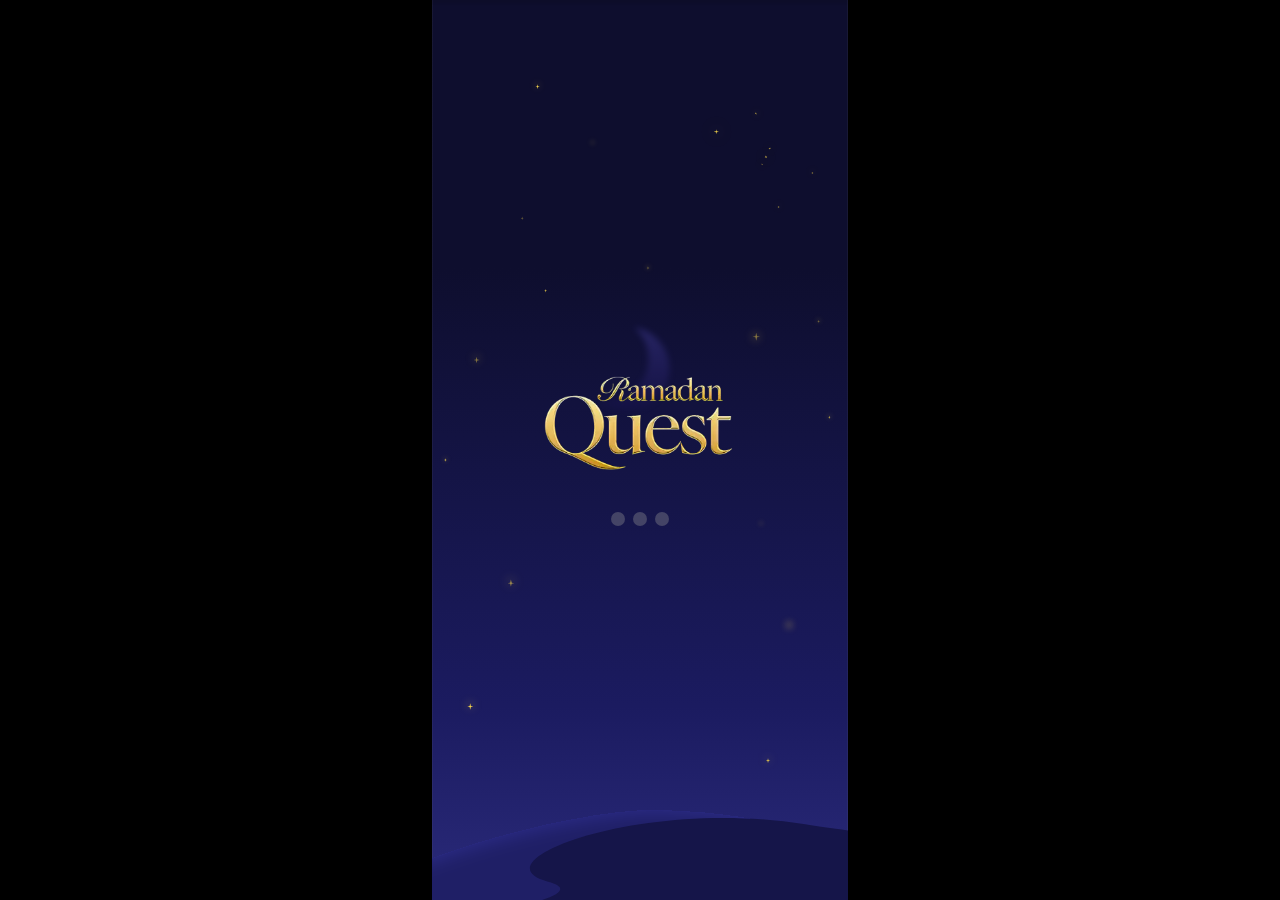
==== commit 423e594e: "Update index.html" ====
--- a/index.html
+++ b/index.html
@@ -5,4 +5,4 @@
                           onSelect(i) { selectedIdx = i },
                         })" x-ref="container" class="w-full max-w-2xl select-none overflow-x-auto carousel-scroll scrollbar-hide" @scroll="onScroll()"><ul x-ref="track" class="flex gap-10 py-10"><template x-for="(item, index) in items" :key="index"><li data-carousel-item class="shrink-0 w-44 cursor-pointer snap-center" @click="onItemClick(index)"><div class="relative transition-transform duration-500" :class="selectedIdx === index
                                   ? 'scale-105'
-                                  : 'scale-95'"><div class="w-full aspect-111/136"><img :src="actionPopup.hasReachedMaxGifts ? item.disableStampUrl : item.stampUrl" :alt="item.name" class="w-full bg-blend-multiply" loading="lazy" decoding="async"></div><template x-if="(actionPopup?.actionType === 'gift' && item.tradable !== 0 && !actionPopup?.hasReachedMaxGifts)"><div class="absolute -top-4 -end-4 select-none"><div class="relative"><img :src="ellipseLightEmpty" :alt="t.ellipse_with_count" class="size-12 select-none pointer-events-none" loading="lazy" decoding="async"><p x-text="actionPopup?.actionType === 'gift' ? item.tradable : item.count" class="absolute inset-0 text-xl flex items-center justify-center font-bold text-dark-navy"></p></div></div></template></div></li></template></ul></div><template x-if="carouselStamps.length > 1"><div class="absolute top-1/2 start-0 -translate-y-1/2 w-full aspect-square -z-10 flex items-center justify-center"><div class="size-full animate-spin"><img :src="star3" class="size-full animate-glow animation-delay-733 opacity-0" loading="lazy" decoding="async"></div></div></template></div></template><div class="space-y-6 z-10"><template x-if="giftAndRequest.error"><div class="animate-overlay-text opacity-0"><p x-text="giftAndRequest.error" class="text-center opacity-80 px-10 text-balance"></p></div></template><div class="flex items-center justify-center animate-fade-opacity animation-delay-100 opacity-0"><template x-if="actionBtnStyle() === 'gold'"><button @click="getFlowAction()" class="relative aspect-68/19 z-10" :disabled="giftAndRequest.isLoading"><img :src="goldBtn" :alt="t.gold_btn" class="cta-gold-img" loading="lazy" decoding="async"><template x-if="giftAndRequest.isLoading"><div class="absolute inset-0 flex justify-center items-center"><div class="size-6 border-3 border-darkest-navy border-dashed rounded-full animate-load"></div></div></template><template x-if="!giftAndRequest.isLoading"><span x-text="getFlowActionLabel()" class="absolute inset-0 flex items-center px-4 text-balance justify-center text-center font-bold text-darkest-navy"></span></template></button></template><template x-if="actionBtnStyle() === 'link'"><a :href="getFlowAction()" class="text-white font-bold underline"><span @click="closeActionPopup()" x-text="t.collect_more_stamps"></span></a></template></div><template x-if="showFlipperText()"><div class="w-full flex items-center justify-center px-5 animate-overlay-flipper animation-delay-400 opacity-0"><div class="p-2 flex items-center gap-2 rounded-lg border-2 border-white/10 bg-transparent"><div class="relative overflow-hidden text-white/80 text-xs font-medium text-pretty max-w-[18rem] text-center"><p x-text="t.flipper_text_1" class="w-fit animate-flip-tri-first animation-delay-400"></p><div class="w-full flex items-center justify-center absolute top-1/2 start-0 -translate-y-1/2 animate-flip-tri-second animation-delay-400"><p x-text="t.flipper_text_2" class="w-fit"></p></div><div class="w-full flex items-center justify-center absolute top-1/2 start-0 -translate-y-1/2 animate-flip-tri-third animation-delay-400"><p x-text="t.flipper_text_3" class="w-fit"></p></div></div></div></div></template></div></div></div></div></template><template x-if="giftRequestGridPopup.isOpen"><div class="fixed inset-0 bg-black/90 z-50" @click="closeGiftRequestGridPopup()"><div class="absolute top-0 inset-x-0 ps-4 z-50 animate-fade-opacity opacity-0" :style="safeTopStyle()"><button :aria-label="t.close_btn" @click="closeGiftRequestGridPopup()" class="overlay-close-btn"><img :src="closeBtn" :alt="t.close_btn" class="aspect-square" decoding="async" fetchpriority="high"></button></div><div class="overlay-shell"><div id="share-popup-panel" class="overlay-panel gap-12" @click.stop><div class="overlay-blur-bg"></div><div class="overlay-lights-wrap sm:hidden" @click="closeGiftRequestGridPopup()"><div class="overlay-lights-inner"><img :src="overlayLights" :alt="t.lights" loading="lazy" decoding="async"></div></div><div class="overlay-lantern-row"><template x-for="lanternItem in popupLanterns" :key="lanternItem.id"><div :class="lanternItem.wrapperClass"><img :src="lantern" :alt="t.lantern" :class="lanternItem.imageClass" loading="lazy" decoding="async"></div></template></div><div class="space-y-2 animate-fade-opacity opacity-0 z-10"><h3 x-text="config.data?.share?.header || t.stamp_details" class="sr-only"></h3></div><template x-if="giftRequestGridPopup?.data?.stampUrl"><div class="relative w-full flex items-center justify-center animate-overlay-stamp opacity-0"><img :src="giftRequestGridPopup?.data?.stampUrl" :alt="giftRequestGridPopup?.data?.name" class="w-44 aspect-111/136 pointer-events-none z-10" loading="lazy" decoding="async"><div class="absolute w-full aspect-square top-1/2 start-0 -translate-y-1/2 flex items-center justify-center -z-10"><div class="size-full animate-spin"><img :src="star3" class="size-full animate-glow animation-delay-100 opacity-0" loading="lazy" decoding="async"></div></div></div></template><template x-if="giftRequestGridPopup?.data?.description"><div class="px-10 flex items-center justify-center animate-fade-opacity animation-delay-100 opacity-0 z-10"><p x-text="giftRequestGridPopup?.data?.description" class="opacity-80 text-center text-balance"></p></div></template><ul x-data="{ show: false }" x-intersect.once="show = true" class="flex items-center justify-center gap-[0.88rem] opacity-0 px-2" :class="show && 'animate-landing-item-fade animation-delay-200'"><template x-for="action in config.data.actions" :key="`${action.label}-${action?.title}`"><li class="flex items-center" x-show="!(action.actionType === 'gift' && !giftRequestGridPopup.data?.isGiftEnabled)"><button @click="openGiftRequestActionPopup(action)" class="relative"><img :src="goldBtn" :alt="action.label" class="max-w-36 xs:max-w-40" loading="lazy" decoding="async"> <span x-text="action.label" class="absolute inset-0 flex items-center justify-center text-darkest-navy text-[1.17569rem] text-center font-semibold"></span></button></li></template></ul><div class="w-full flex items-center justify-center px-5 animate-overlay-flipper animation-delay-400 opacity-0 -mt-4"><div class="p-2 flex items-center gap-2 rounded-lg border-2 border-white/10 bg-transparent"><div class="relative overflow-hidden text-white/80 text-xs font-medium text-pretty max-w-[18rem] text-center"><p x-text="t.flipper_text_1" class="w-fit animate-flip-tri-first animation-delay-400"></p><div class="w-full flex items-center justify-center absolute top-1/2 start-0 -translate-y-1/2 animate-flip-tri-second animation-delay-400"><p x-text="t.flipper_text_2" class="w-fit"></p></div><div class="w-full flex items-center justify-center absolute top-1/2 start-0 -translate-y-1/2 animate-flip-tri-third animation-delay-400"><p x-text="t.flipper_text_3" class="w-fit"></p></div></div></div></div></div></div></div></template></div></template><template x-if="(config.error || config.isRefreshing) && !config.data"><div class="overlay-shell" :dir="dir"><div class="absolute top-0 inset-x-0 ps-4 z-50 animate-fade-opacity opacity-0" :style="safeTopStyle()"><button :aria-label="t.close_btn" @click="closeTheGame()" class="overlay-close-btn"><img :src="closeBtn" :alt="t.close_btn" class="aspect-square" decoding="async" fetchpriority="high"></button></div><div class="overlay-panel gap-6"><div class="overlay-blur-bg"></div><div class="overlay-lights-wrap sm:hidden"><div class="overlay-lights-inner"><img :src="overlayLights" :alt="t.lights" loading="lazy" decoding="async"></div></div><div class="overlay-lantern-row"><template x-for="lanternItem in popupLanterns" :key="lanternItem.id"><div :class="lanternItem.wrapperClass"><img :src="lantern" :alt="t.lantern" :class="lanternItem.imageClass" loading="lazy" decoding="async"></div></template></div><div class="space-y-2 animate-fade-opacity opacity-0 z-10"><h3 x-text="t.uh_oh" class="text-xl font-semibold px-10 max-w-sm text-center text-pretty"></h3><p x-text="t.something_went_wrong" class="text-balance max-w-xs text-center px-10 opacity-70"></p></div><div class="relative animate-fade-opacity opacity-0"><img :src="stampExclamation" :alt="t.stamp_exclamation" class="w-44 aspect-111/136 pointer-events-none" loading="lazy" decoding="async"></div><div class="flex items-center justify-center animate-fade-opacity animation-delay-100 opacity-0 z-10"><button @click="refreshRamadanLandingData()" class="relative aspect-68/19 z-10" :disabled="config.isRefreshing"><img :src="goldBtn" :alt="t.gold_btn" class="cta-gold-img" loading="lazy" decoding="async"><div x-show="config.isRefreshing" class="absolute inset-0 flex justify-center items-center"><div class="size-6 border-3 border-darkest-navy border-dashed rounded-full animate-load"></div></div><span x-show="!config.isRefreshing" x-text="t.try_again_btn" class="absolute inset-0 px-4 flex items-center justify-center text-center font-bold text-darkest-navy capitalize"></span></button></div></div></div></template><template x-if="isShowTncPage"><div id="terms-scroll-container" x-init="$nextTick(() => noon.trackEvent({ eventName: 'nf_tnc', eventPayload: {} }))" x-data="{ scrolled: false }" @scroll="scrolled = $el.scrollTop > 20" class="w-full h-screen max-w-2xl mx-auto overflow-y-auto overflow-x-hidden overscroll-none scroll-smooth"><div class="reward-modal-inner min-h-full bg-cover" :style="`background-image: url('${termsBackground}')`"><header class="relative w-full"><div class="sticky top-0 left-0 w-full transition-colors duration-300 z-50" :class="scrolled ? 'bg-linear-to-b from-[#070228] via-[#070228] to-transparent' : 'bg-transparent'"><div class="flex items-center px-4 pb-3" :style="safeTopStyle()" :dir="dir"><button class="overlay-close-btn cursor-pointer" @click="closeTncPage()"><img :src="backBtn" :class="dir === 'rtl' ? 'scale-x-[-1]' : ''" class="aspect-square pointer-events-none" decoding="async"></button></div></div><div class="relative w-full pt-4" style="padding-bottom:24px"><div class="px-4"><div class="relative w-full aspect-41/76 flex flex-col items-center pt-[20%]"><img :src="landingTitleGold" class="w-34 sm:w-40 md:w-52 aspect-88/45" decoding="async" fetchpriority="high"><div class="mt-[17%] w-full"><div class="relative w-[90%] mx-auto overflow-hidden aspect-2/1" x-show="!config.data.isPhoneVerified"><div class="w-full h-fit cursor-pointer" @click="handleCTA()"><img :src="config.data.phoneVerificationBanner.imageUrl" class="w-full h-auto object-contain" decoding="async"></div></div><div class="w-full px-4 pb-10 space-y-6" :class="config.data.isPhoneVerified ? 'mt-1' : 'mt-0'" :dir="dir"><template x-for="(section, i) in termsSections" :key="i"><div><h2 class="text-white font-bold mb-3" style="font-size:clamp(1rem, 4vw, 1.25rem)" x-text="section.title"></h2><ul class="space-y-3"><template x-for="(point, j) in section.points" :key="j"><li class="flex items-start gap-2"><span class="mt-[0.65em] shrink-0 w-1.5 h-1.5 rounded-full bg-white"></span> <span class="text-white/90 font-normal text-justify" style="font-size:clamp(.8rem, 3.2vw, 1rem)" x-html="point"></span></li></template></ul><p x-show="section.note" class="text-white/90 mt-3" style="font-size:clamp(.8rem, 3.2vw, 1rem)" x-html="section.note"></p></div></template></div></div></div></div></div></header></div></div></template></div><script type="module" src="/src/main.ts"></script><script defer="defer">(()=>{"use strict";(()=>{var e,t,n,i,r=!1,a=!1,o=[],s=-1,l=!1;function c(e){let t=o.indexOf(e);-1!==t&&t>s&&o.splice(t,1)}function d(){if(!a&&!r){if(l)return;r=!0,queueMicrotask(u)}}function u(){r=!1,a=!0;for(let e=0;e<o.length;e++)o[e](),s=e;o.length=0,s=-1,a=!1}var p=!0;function f(e){t=e}function h(e,i){let r,a=!0,o=t(()=>{let t=e();if(JSON.stringify(t),!a&&("object"==typeof t||t!==r)){let e=r;queueMicrotask(()=>{i(t,e)})}r=t,a=!1});return()=>n(o)}async function m(e){l=!0;try{await e(),await Promise.resolve()}finally{l=!1,d()}}var g=[],_=[],v=[];function y(e,t){"function"==typeof t?(e._x_cleanups||(e._x_cleanups=[]),e._x_cleanups.push(t)):(t=e,_.push(t))}function x(e){g.push(e)}function w(e,t,n){e._x_attributeCleanups||(e._x_attributeCleanups={}),e._x_attributeCleanups[t]||(e._x_attributeCleanups[t]=[]),e._x_attributeCleanups[t].push(n)}function b(e,t){e._x_attributeCleanups&&Object.entries(e._x_attributeCleanups).forEach(([n,i])=>{(void 0===t||t.includes(n))&&(i.forEach(e=>e()),delete e._x_attributeCleanups[n])})}var L=new MutationObserver(T),S=!1;function k(){L.observe(document,{subtree:!0,childList:!0,attributes:!0,attributeOldValue:!0}),S=!0}function O(){!function(){let e=L.takeRecords();A.push(()=>e.length>0&&T(e));let t=A.length;queueMicrotask(()=>{if(A.length===t)for(;A.length>0;)A.shift()()})}(),L.disconnect(),S=!1}var A=[];function B(e){if(!S)return e();O();let t=e();return k(),t}var P=!1,E=[];function T(e){if(P)return void(E=E.concat(e));let t=[],n=new Set,i=new Map,r=new Map;for(let a=0;a<e.length;a++)if(!e[a].target._x_ignoreMutationObserver&&("childList"===e[a].type&&(e[a].removedNodes.forEach(e=>{1===e.nodeType&&e._x_marker&&n.add(e)}),e[a].addedNodes.forEach(e=>{1===e.nodeType&&(n.has(e)?n.delete(e):e._x_marker||t.push(e))})),"attributes"===e[a].type)){let t=e[a].target,n=e[a].attributeName,o=e[a].oldValue,s=()=>{i.has(t)||i.set(t,[]),i.get(t).push({name:n,value:t.getAttribute(n)})},l=()=>{r.has(t)||r.set(t,[]),r.get(t).push(n)};t.hasAttribute(n)&&null===o?s():t.hasAttribute(n)?(l(),s()):l()}r.forEach((e,t)=>{b(t,e)}),i.forEach((e,t)=>{g.forEach(n=>n(t,e))});for(let e of n)t.some(t=>t.contains(e))||_.forEach(t=>t(e));for(let e of t)e.isConnected&&v.forEach(t=>t(e));t=null,n=null,i=null,r=null}function C(e){return M(q(e))}function F(e,t,n){return e._x_dataStack=[t,...q(n||e)],()=>{e._x_dataStack=e._x_dataStack.filter(e=>e!==t)}}function q(e){return e._x_dataStack?e._x_dataStack:"function"==typeof ShadowRoot&&e instanceof ShadowRoot?q(e.host):e.parentNode?q(e.parentNode):[]}function M(e){return new Proxy({objects:e},U)}var U={ownKeys:({objects:e})=>Array.from(new Set(e.flatMap(e=>Object.keys(e)))),has:({objects:e},t)=>t!=Symbol.unscopables&&e.some(e=>Object.prototype.hasOwnProperty.call(e,t)||Reflect.has(e,t)),get:({objects:e},t,n)=>"toJSON"==t?D:Reflect.get(e.find(e=>Reflect.has(e,t))||{},t,n),set({objects:e},t,n,i){const r=e.find(e=>Object.prototype.hasOwnProperty.call(e,t))||e[e.length-1],a=Object.getOwnPropertyDescriptor(r,t);return a?.set&&a?.get?a.set.call(i,n)||!0:Reflect.set(r,t,n)}};function D(){return Reflect.ownKeys(this).reduce((e,t)=>(e[t]=Reflect.get(this,t),e),{})}function R(e){let t=(n,i="")=>{Object.entries(Object.getOwnPropertyDescriptors(n)).forEach(([r,{value:a,enumerable:o}])=>{if(!1===o||void 0===a)return;if("object"==typeof a&&null!==a&&a.__v_skip)return;let s=""===i?r:`${i}.${r}`;var l;"object"==typeof a&&null!==a&&a._x_interceptor?n[r]=a.initialize(e,s,r):"object"!=typeof(l=a)||Array.isArray(l)||null===l||a===n||a instanceof Element||t(a,s)})};return t(e)}function G(e,t=()=>{}){let n={initialValue:void 0,_x_interceptor:!0,initialize(t,n,i){return e(this.initialValue,()=>function(e,t){return t.split(".").reduce((e,t)=>e[t],e)}(t,n),e=>N(t,n,e),n,i)}};return t(n),e=>{if("object"==typeof e&&null!==e&&e._x_interceptor){let t=n.initialize.bind(n);n.initialize=(i,r,a)=>{let o=e.initialize(i,r,a);return n.initialValue=o,t(i,r,a)}}else n.initialValue=e;return n}}function N(e,t,n){if("string"==typeof t&&(t=t.split(".")),1!==t.length){if(0===t.length)throw error;return e[t[0]]||(e[t[0]]={}),N(e[t[0]],t.slice(1),n)}e[t[0]]=n}var I={};function Z(e,t){I[e]=t}function j(e,t){let n=function(e){let[t,n]=ue(e),i={interceptor:G,...t};return y(e,n),i}(t);return Object.entries(I).forEach(([i,r])=>{Object.defineProperty(e,`$${i}`,{get:()=>r(t,n),enumerable:!1})}),e}function H(e,t,n,...i){try{return n(...i)}catch(n){W(n,e,t)}}function W(...e){return V(...e)}var V=function(e,t,n=void 0){e=Object.assign(e??{message:"No error message given."},{el:t,expression:n}),setTimeout(()=>{throw e},0)},z=!0;function K(e){let t=z;z=!1;let n=e();return z=t,n}function X(e,t,n={}){let i;return Y(e,t)(e=>i=e,n),i}function Y(...e){return Q(...e)}var J,Q=$;function $(e,t){let n={};j(n,e);let i=[n,...q(e)],r="function"==typeof t?function(e,t){return(n=()=>{},{scope:i={},params:r=[],context:a}={})=>{z?te(n,t.apply(M([i,...e]),r)):te(n,t,M([i,...e]),r)}}(i,t):function(e,t,n){let i=function(e,t){if(ee[e])return ee[e];let n=Object.getPrototypeOf(async function(){}).constructor,i=/^[\n\s]*if.*\(.*\)/.test(e.trim())||/^(let|const)\s/.test(e.trim())?`(async()=>{ ${e} })()`:e;let r=(()=>{try{let t=new n(["__self","scope"],`with (scope) { __self.result = ${i} }; __self.finished = true; return __self.result;`);return Object.defineProperty(t,"name",{value:`[Alpine] ${e}`}),t}catch(n){return W(n,t,e),Promise.resolve()}})();return ee[e]=r,r}(t,n);return(r=()=>{},{scope:a={},params:o=[],context:s}={})=>{i.result=void 0,i.finished=!1;let l=M([a,...e]);if("function"==typeof i){let e=i.call(s,i,l).catch(e=>W(e,n,t));i.finished?(te(r,i.result,l,o,n),i.result=void 0):e.then(e=>{te(r,e,l,o,n)}).catch(e=>W(e,n,t)).finally(()=>i.result=void 0)}}}(i,t,e);return H.bind(null,e,t,r)}var ee={};function te(e,t,n,i,r){if(z&&"function"==typeof t){let a=t.apply(n,i);a instanceof Promise?a.then(t=>te(e,t,n,i)).catch(e=>W(e,r,t)):e(a)}else"object"==typeof t&&t instanceof Promise?t.then(t=>e(t)):e(t)}var ne="x-";function ie(e=""){return ne+e}var re={};function ae(e,t){return re[e]=t,{before(t){if(!re[t])return;const n=ye.indexOf(t);ye.splice(n>=0?n:ye.indexOf("DEFAULT"),0,e)}}}function oe(e,t,n){if(t=Array.from(t),e._x_virtualDirectives){let n=Object.entries(e._x_virtualDirectives).map(([e,t])=>({name:e,value:t})),i=se(n);n=n.map(e=>i.find(t=>t.name===e.name)?{name:`x-bind:${e.name}`,value:`"${e.value}"`}:e),t=t.concat(n)}let i={},r=t.map(fe((e,t)=>i[e]=t)).filter(ge).map(function(e,t){return({name:n,value:i})=>{n===i&&(i="");let r=n.match(_e()),a=n.match(/:([a-zA-Z0-9\-_:]+)/),o=n.match(/\.[^.\]]+(?=[^\]]*$)/g)||[],s=t||e[n]||n;return{type:r?r[1]:null,value:a?a[1]:null,modifiers:o.map(e=>e.replace(".","")),expression:i,original:s}}}(i,n)).sort(xe);return r.map(t=>function(e,t){let n=re[t.type]||(()=>{}),[i,r]=ue(e);w(e,t.original,r);let a=()=>{e._x_ignore||e._x_ignoreSelf||(n.inline&&n.inline(e,t,i),n=n.bind(n,e,t,i),le?ce.get(de).push(n):n())};return a.runCleanups=r,a}(e,t))}function se(e){return Array.from(e).map(fe()).filter(e=>!ge(e))}var le=!1,ce=new Map,de=Symbol();function ue(e){let i=[],[r,a]=function(e){let i=()=>{};return[r=>{let a=t(r);return e._x_effects||(e._x_effects=new Set,e._x_runEffects=()=>{e._x_effects.forEach(e=>e())}),e._x_effects.add(a),i=()=>{void 0!==a&&(e._x_effects.delete(a),n(a))},a},()=>{i()}]}(e);return i.push(a),[{Alpine:vt,effect:r,cleanup:e=>i.push(e),evaluateLater:Y.bind(Y,e),evaluate:X.bind(X,e)},()=>i.forEach(e=>e())]}var pe=(e,t)=>({name:n,value:i})=>(n.startsWith(e)&&(n=n.replace(e,t)),{name:n,value:i});function fe(e=()=>{}){return({name:t,value:n})=>{let{name:i,value:r}=he.reduce((e,t)=>t(e),{name:t,value:n});return i!==t&&e(i,t),{name:i,value:r}}}var he=[];function me(e){he.push(e)}function ge({name:e}){return _e().test(e)}var _e=()=>new RegExp(`^${ne}([^:^.]+)\\b`),ve="DEFAULT",ye=["ignore","ref","data","id","anchor","bind","init","for","model","modelable","transition","show","if",ve,"teleport"];function xe(e,t){let n=-1===ye.indexOf(e.type)?ve:e.type,i=-1===ye.indexOf(t.type)?ve:t.type;return ye.indexOf(n)-ye.indexOf(i)}function we(e,t,n={}){e.dispatchEvent(new CustomEvent(t,{detail:n,bubbles:!0,composed:!0,cancelable:!0}))}function be(e,t){if("function"==typeof ShadowRoot&&e instanceof ShadowRoot)return void Array.from(e.children).forEach(e=>be(e,t));let n=!1;if(t(e,()=>n=!0),n)return;let i=e.firstElementChild;for(;i;)be(i,t),i=i.nextElementSibling}function Le(e,...t){}var Se=[],ke=[];function Oe(){return Se.map(e=>e())}function Ae(){return Se.concat(ke).map(e=>e())}function Be(e){Se.push(e)}function Pe(e){ke.push(e)}function Ee(e,t=!1){return Te(e,e=>{if((t?Ae():Oe()).some(t=>e.matches(t)))return!0})}function Te(e,t){if(e){if(t(e))return e;if(e._x_teleportBack&&(e=e._x_teleportBack),e.parentNode instanceof ShadowRoot)return Te(e.parentNode.host,t);if(e.parentElement)return Te(e.parentElement,t)}}var Ce=[],Fe=1;function qe(e,t=be,n=()=>{}){Te(e,e=>e._x_ignore)||function(e){le=!0;let t=Symbol();de=t,ce.set(t,[]);let n=()=>{for(;ce.get(t).length;)ce.get(t).shift()();ce.delete(t)};e(),le=!1,n()}(()=>{t(e,(e,t)=>{e._x_marker||(n(e,t),Ce.forEach(n=>n(e,t)),oe(e,e.attributes).forEach(e=>e()),e._x_ignore||(e._x_marker=Fe++),e._x_ignore&&t())})})}function Me(e,t=be){t(e,e=>{!function(e){for(e._x_effects?.forEach(c);e._x_cleanups?.length;)e._x_cleanups.pop()()}(e),b(e),delete e._x_marker})}var Ue=[],De=!1;function Re(e=()=>{}){return queueMicrotask(()=>{De||setTimeout(()=>{Ge()})}),new Promise(t=>{Ue.push(()=>{e(),t()})})}function Ge(){for(De=!1;Ue.length;)Ue.shift()()}function Ne(e,t){return Array.isArray(t)?Ie(e,t.join(" ")):"object"==typeof t&&null!==t?function(e,t){let n=e=>e.split(" ").filter(Boolean),i=Object.entries(t).flatMap(([e,t])=>!!t&&n(e)).filter(Boolean),r=Object.entries(t).flatMap(([e,t])=>!t&&n(e)).filter(Boolean),a=[],o=[];return r.forEach(t=>{e.classList.contains(t)&&(e.classList.remove(t),o.push(t))}),i.forEach(t=>{e.classList.contains(t)||(e.classList.add(t),a.push(t))}),()=>{o.forEach(t=>e.classList.add(t)),a.forEach(t=>e.classList.remove(t))}}(e,t):"function"==typeof t?Ne(e,t()):Ie(e,t)}function Ie(e,t){return t=!0===t?t="":t||"",n=t.split(" ").filter(t=>!e.classList.contains(t)).filter(Boolean),e.classList.add(...n),()=>{e.classList.remove(...n)};var n}function Ze(e,t){return"object"==typeof t&&null!==t?function(e,t){let n={};return Object.entries(t).forEach(([t,i])=>{n[t]=e.style[t],t.startsWith("--")||(t=t.replace(/([a-z])([A-Z])/g,"$1-$2").toLowerCase()),e.style.setProperty(t,i)}),setTimeout(()=>{0===e.style.length&&e.removeAttribute("style")}),()=>{Ze(e,n)}}(e,t):function(e,t){let n=e.getAttribute("style",t);return e.setAttribute("style",t),()=>{e.setAttribute("style",n||"")}}(e,t)}function je(e,t=()=>{}){let n=!1;return function(){n?t.apply(this,arguments):(n=!0,e.apply(this,arguments))}}function He(e,t,n={}){e._x_transition||(e._x_transition={enter:{during:n,start:n,end:n},leave:{during:n,start:n,end:n},in(n=()=>{},i=()=>{}){Ve(e,t,{during:this.enter.during,start:this.enter.start,end:this.enter.end},n,i)},out(n=()=>{},i=()=>{}){Ve(e,t,{during:this.leave.during,start:this.leave.start,end:this.leave.end},n,i)}})}function We(e){let t=e.parentNode;if(t)return t._x_hidePromise?t:We(t)}function Ve(e,t,{during:n,start:i,end:r}={},a=()=>{},o=()=>{}){if(e._x_transitioning&&e._x_transitioning.cancel(),0===Object.keys(n).length&&0===Object.keys(i).length&&0===Object.keys(r).length)return a(),void o();let s,l,c;!function(e,t){let n,i,r,a=je(()=>{B(()=>{n=!0,i||t.before(),r||(t.end(),Ge()),t.after(),e.isConnected&&t.cleanup(),delete e._x_transitioning})});e._x_transitioning={beforeCancels:[],beforeCancel(e){this.beforeCancels.push(e)},cancel:je(function(){for(;this.beforeCancels.length;)this.beforeCancels.shift()();a()}),finish:a},B(()=>{t.start(),t.during()}),De=!0,requestAnimationFrame(()=>{if(n)return;let a=1e3*Number(getComputedStyle(e).transitionDuration.replace(/,.*/,"").replace("s","")),o=1e3*Number(getComputedStyle(e).transitionDelay.replace(/,.*/,"").replace("s",""));0===a&&(a=1e3*Number(getComputedStyle(e).animationDuration.replace("s",""))),B(()=>{t.before()}),i=!0,requestAnimationFrame(()=>{n||(B(()=>{t.end()}),Ge(),setTimeout(e._x_transitioning.finish,a+o),r=!0)})})}(e,{start(){s=t(e,i)},during(){l=t(e,n)},before:a,end(){s(),c=t(e,r)},after:o,cleanup(){l(),c()}})}function ze(e,t,n){if(-1===e.indexOf(t))return n;const i=e[e.indexOf(t)+1];if(!i)return n;if("scale"===t&&isNaN(i))return n;if("duration"===t||"delay"===t){let e=i.match(/([0-9]+)ms/);if(e)return e[1]}return"origin"===t&&["top","right","left","center","bottom"].includes(e[e.indexOf(t)+2])?[i,e[e.indexOf(t)+2]].join(" "):i}ae("transition",(e,{value:t,modifiers:n,expression:i},{evaluate:r})=>{"function"==typeof i&&(i=r(i)),!1!==i&&(i&&"boolean"!=typeof i?function(e,t,n){He(e,Ne,"");let i={enter:t=>{e._x_transition.enter.during=t},"enter-start":t=>{e._x_transition.enter.start=t},"enter-end":t=>{e._x_transition.enter.end=t},leave:t=>{e._x_transition.leave.during=t},"leave-start":t=>{e._x_transition.leave.start=t},"leave-end":t=>{e._x_transition.leave.end=t}};i[n](t)}(e,i,t):function(e,t,n){He(e,Ze);let i=!t.includes("in")&&!t.includes("out")&&!n,r=i||t.includes("in")||["enter"].includes(n),a=i||t.includes("out")||["leave"].includes(n);t.includes("in")&&!i&&(t=t.filter((e,n)=>n<t.indexOf("out"))),t.includes("out")&&!i&&(t=t.filter((e,n)=>n>t.indexOf("out")));let o=!t.includes("opacity")&&!t.includes("scale"),s=o||t.includes("opacity")?0:1,l=o||t.includes("scale")?ze(t,"scale",95)/100:1,c=ze(t,"delay",0)/1e3,d=ze(t,"origin","center"),u="opacity, transform",p=ze(t,"duration",150)/1e3,f=ze(t,"duration",75)/1e3,h="cubic-bezier(0.4, 0.0, 0.2, 1)";r&&(e._x_transition.enter.during={transformOrigin:d,transitionDelay:`${c}s`,transitionProperty:u,transitionDuration:`${p}s`,transitionTimingFunction:h},e._x_transition.enter.start={opacity:s,transform:`scale(${l})`},e._x_transition.enter.end={opacity:1,transform:"scale(1)"}),a&&(e._x_transition.leave.during={transformOrigin:d,transitionDelay:`${c}s`,transitionProperty:u,transitionDuration:`${f}s`,transitionTimingFunction:h},e._x_transition.leave.start={opacity:1,transform:"scale(1)"},e._x_transition.leave.end={opacity:s,transform:`scale(${l})`})}(e,n,t))}),window.Element.prototype._x_toggleAndCascadeWithTransitions=function(e,t,n,i){const r="visible"===document.visibilityState?requestAnimationFrame:setTimeout;let a=()=>r(n);t?e._x_transition&&(e._x_transition.enter||e._x_transition.leave)?e._x_transition.enter&&(Object.entries(e._x_transition.enter.during).length||Object.entries(e._x_transition.enter.start).length||Object.entries(e._x_transition.enter.end).length)?e._x_transition.in(n):a():e._x_transition?e._x_transition.in(n):a():(e._x_hidePromise=e._x_transition?new Promise((t,n)=>{e._x_transition.out(()=>{},()=>t(i)),e._x_transitioning&&e._x_transitioning.beforeCancel(()=>n({isFromCancelledTransition:!0}))}):Promise.resolve(i),queueMicrotask(()=>{let t=We(e);t?(t._x_hideChildren||(t._x_hideChildren=[]),t._x_hideChildren.push(e)):r(()=>{let t=e=>{let n=Promise.all([e._x_hidePromise,...(e._x_hideChildren||[]).map(t)]).then(([e])=>e?.());return delete e._x_hidePromise,delete e._x_hideChildren,n};t(e).catch(e=>{if(!e.isFromCancelledTransition)throw e})})}))};var Ke=!1;function Xe(e,t=()=>{}){return(...n)=>Ke?t(...n):e(...n)}var Ye=[];function Je(e){Ye.push(e)}var Qe=!1;function $e(e){let i=t;f((e,t)=>{let r=i(e);return n(r),()=>{}}),e(),f(i)}function et(t,n,i,r=[]){switch(t._x_bindings||(t._x_bindings=e({})),t._x_bindings[n]=i,n=r.includes("camel")?n.toLowerCase().replace(/-(\w)/g,(e,t)=>t.toUpperCase()):n){case"value":!function(e,t){if(lt(e))void 0===e.attributes.value&&(e.value=t),window.fromModel&&(e.checked="boolean"==typeof t?it(e.value)===t:nt(e.value,t));else if(st(e))Number.isInteger(t)?e.value=t:Array.isArray(t)||"boolean"==typeof t||[null,void 0].includes(t)?Array.isArray(t)?e.checked=t.some(t=>nt(t,e.value)):e.checked=!!t:e.value=String(t);else if("SELECT"===e.tagName)!function(e,t){const n=[].concat(t).map(e=>e+"");Array.from(e.options).forEach(e=>{e.selected=n.includes(e.value)})}(e,t);else{if(e.value===t)return;e.value=void 0===t?"":t}}(t,i);break;case"style":!function(e,t){e._x_undoAddedStyles&&e._x_undoAddedStyles(),e._x_undoAddedStyles=Ze(e,t)}(t,i);break;case"class":!function(e,t){e._x_undoAddedClasses&&e._x_undoAddedClasses(),e._x_undoAddedClasses=Ne(e,t)}(t,i);break;case"selected":case"checked":!function(e,t,n){tt(e,t,n),function(e,t,n){e[t]!==n&&(e[t]=n)}(e,t,n)}(t,n,i);break;default:tt(t,n,i)}}function tt(e,t,n){[null,void 0,!1].includes(n)&&function(e){return!["aria-pressed","aria-checked","aria-expanded","aria-selected"].includes(e)}(t)?e.removeAttribute(t):(at(t)&&(n=t),function(e,t,n){e.getAttribute(t)!=n&&e.setAttribute(t,n)}(e,t,n))}function nt(e,t){return e==t}function it(e){return!![1,"1","true","on","yes",!0].includes(e)||![0,"0","false","off","no",!1].includes(e)&&(e?Boolean(e):null)}var rt=new Set(["allowfullscreen","async","autofocus","autoplay","checked","controls","default","defer","disabled","formnovalidate","inert","ismap","itemscope","loop","multiple","muted","nomodule","novalidate","open","playsinline","readonly","required","reversed","selected","shadowrootclonable","shadowrootdelegatesfocus","shadowrootserializable"]);function at(e){return rt.has(e)}function ot(e,t,n){let i=e.getAttribute(t);return null===i?"function"==typeof n?n():n:""===i||(at(t)?!![t,"true"].includes(i):i)}function st(e){return"checkbox"===e.type||"ui-checkbox"===e.localName||"ui-switch"===e.localName}function lt(e){return"radio"===e.type||"ui-radio"===e.localName}function ct(e,t){let n;return function(){const i=this,r=arguments;clearTimeout(n),n=setTimeout(function(){n=null,e.apply(i,r)},t)}}function dt(e,t){let n;return function(){let i=arguments;n||(e.apply(this,i),n=!0,setTimeout(()=>n=!1,t))}}function ut({get:e,set:i},{get:r,set:a}){let o,s,l=!0,c=t(()=>{let t=e(),n=r();if(l)a(pt(t)),l=!1;else{let e=JSON.stringify(t),r=JSON.stringify(n);e!==o?a(pt(t)):e!==r&&i(pt(n))}o=JSON.stringify(e()),s=JSON.stringify(r())});return()=>{n(c)}}function pt(e){return"object"==typeof e?JSON.parse(JSON.stringify(e)):e}var ft={},ht=!1,mt={};function gt(e,t,n){let i=[];for(;i.length;)i.pop()();let r=Object.entries(t).map(([e,t])=>({name:e,value:t})),a=se(r);return r=r.map(e=>a.find(t=>t.name===e.name)?{name:`x-bind:${e.name}`,value:`"${e.value}"`}:e),oe(e,r,n).map(e=>{i.push(e.runCleanups),e()}),()=>{for(;i.length;)i.pop()()}}var _t={},vt={get reactive(){return e},get release(){return n},get effect(){return t},get raw(){return i},get transaction(){return m},version:"3.15.8",flushAndStopDeferringMutations:function(){P=!1,T(E),E=[]},dontAutoEvaluateFunctions:K,disableEffectScheduling:function(e){p=!1,e(),p=!0},startObservingMutations:k,stopObservingMutations:O,setReactivityEngine:function(r){e=r.reactive,n=r.release,t=e=>r.effect(e,{scheduler:e=>{p?function(e){!function(e){o.includes(e)||o.push(e),d()}(e)}(e):e()}}),i=r.raw},onAttributeRemoved:w,onAttributesAdded:x,closestDataStack:q,skipDuringClone:Xe,onlyDuringClone:function(e){return(...t)=>Ke&&e(...t)},addRootSelector:Be,addInitSelector:Pe,setErrorHandler:function(e){V=e},interceptClone:Je,addScopeToNode:F,deferMutations:function(){P=!0},mapAttributes:me,evaluateLater:Y,interceptInit:function(e){Ce.push(e)},initInterceptors:R,injectMagics:j,setEvaluator:function(e){Q=e},setRawEvaluator:function(e){J=e},mergeProxies:M,extractProp:function(e,t,n,i=!0){if(e._x_bindings&&void 0!==e._x_bindings[t])return e._x_bindings[t];if(e._x_inlineBindings&&void 0!==e._x_inlineBindings[t]){let n=e._x_inlineBindings[t];return n.extract=i,K(()=>X(e,n.expression))}return ot(e,t,n)},findClosest:Te,onElRemoved:y,closestRoot:Ee,destroyTree:Me,interceptor:G,transition:Ve,setStyles:Ze,mutateDom:B,directive:ae,entangle:ut,throttle:dt,debounce:ct,evaluate:X,evaluateRaw:function(...e){return J(...e)},initTree:qe,nextTick:Re,prefixed:ie,prefix:function(e){ne=e},plugin:function(e){(Array.isArray(e)?e:[e]).forEach(e=>e(vt))},magic:Z,store:function(t,n){if(ht||(ft=e(ft),ht=!0),void 0===n)return ft[t];ft[t]=n,R(ft[t]),"object"==typeof n&&null!==n&&n.hasOwnProperty("init")&&"function"==typeof n.init&&ft[t].init()},start:function(){var e;document.body,we(document,"alpine:init"),we(document,"alpine:initializing"),k(),e=e=>qe(e,be),v.push(e),y(e=>Me(e)),x((e,t)=>{oe(e,t).forEach(e=>e())}),Array.from(document.querySelectorAll(Ae().join(","))).filter(e=>!Ee(e.parentElement,!0)).forEach(e=>{qe(e)}),we(document,"alpine:initialized"),setTimeout(()=>{[["ui","dialog",["[x-dialog], [x-popover]"]],["anchor","anchor",["[x-anchor]"]],["sort","sort",["[x-sort]"]]].forEach(([e,t,n])=>{var i;i=t,Object.keys(re).includes(i)||n.some(e=>{if(document.querySelector(e))return!0})})})},clone:function(e,t){t._x_dataStack||(t._x_dataStack=e._x_dataStack),Ke=!0,Qe=!0,$e(()=>{!function(e){let t=!1;qe(e,(e,n)=>{be(e,(e,i)=>{if(t&&function(e){return Oe().some(t=>e.matches(t))}(e))return i();t=!0,n(e,i)})})}(t)}),Ke=!1,Qe=!1},cloneNode:function(e,t){Ye.forEach(n=>n(e,t)),Ke=!0,$e(()=>{qe(t,(e,t)=>{t(e,()=>{})})}),Ke=!1},bound:function(e,t,n){return e._x_bindings&&void 0!==e._x_bindings[t]?e._x_bindings[t]:ot(e,t,n)},$data:C,watch:h,walk:be,data:function(e,t){_t[e]=t},bind:function(e,t){let n="function"!=typeof t?()=>t:t;return e instanceof Element?gt(e,n()):(mt[e]=n,()=>{})}};var yt,xt=Object.freeze({}),wt=(Object.freeze([]),Object.prototype.hasOwnProperty),bt=(e,t)=>wt.call(e,t),Lt=Array.isArray,St=e=>"[object Map]"===Bt(e),kt=e=>"symbol"==typeof e,Ot=e=>null!==e&&"object"==typeof e,At=Object.prototype.toString,Bt=e=>At.call(e),Pt=e=>Bt(e).slice(8,-1),Et=e=>"string"==typeof e&&"NaN"!==e&&"-"!==e[0]&&""+parseInt(e,10)===e,Tt=e=>{const t=Object.create(null);return n=>t[n]||(t[n]=e(n))},Ct=/-(\w)/g,Ft=(Tt(e=>e.replace(Ct,(e,t)=>t?t.toUpperCase():"")),/\B([A-Z])/g),qt=(Tt(e=>e.replace(Ft,"-$1").toLowerCase()),Tt(e=>e.charAt(0).toUpperCase()+e.slice(1))),Mt=(Tt(e=>e?`on${qt(e)}`:""),(e,t)=>e!==t&&(e==e||t==t)),Ut=new WeakMap,Dt=[],Rt=Symbol("iterate"),Gt=Symbol("Map key iterate"),Nt=0;function It(e){const{deps:t}=e;if(t.length){for(let n=0;n<t.length;n++)t[n].delete(e);t.length=0}}var Zt=!0,jt=[];function Ht(){const e=jt.pop();Zt=void 0===e||e}function Wt(e,t,n){if(!Zt||void 0===yt)return;let i=Ut.get(e);i||Ut.set(e,i=new Map);let r=i.get(n);r||i.set(n,r=new Set),r.has(yt)||(r.add(yt),yt.deps.push(r),yt.options.onTrack&&yt.options.onTrack({effect:yt,target:e,type:t,key:n}))}function Vt(e,t,n,i,r,a){const o=Ut.get(e);if(!o)return;const s=new Set,l=e=>{e&&e.forEach(e=>{(e!==yt||e.allowRecurse)&&s.add(e)})};if("clear"===t)o.forEach(l);else if("length"===n&&Lt(e))o.forEach((e,t)=>{("length"===t||t>=i)&&l(e)});else switch(void 0!==n&&l(o.get(n)),t){case"add":Lt(e)?Et(n)&&l(o.get("length")):(l(o.get(Rt)),St(e)&&l(o.get(Gt)));break;case"delete":Lt(e)||(l(o.get(Rt)),St(e)&&l(o.get(Gt)));break;case"set":St(e)&&l(o.get(Rt))}s.forEach(o=>{o.options.onTrigger&&o.options.onTrigger({effect:o,target:e,key:n,type:t,newValue:i,oldValue:r,oldTarget:a}),o.options.scheduler?o.options.scheduler(o):o()})}var zt=function(e,t){const n=Object.create(null),i=e.split(",");for(let e=0;e<i.length;e++)n[i[e]]=!0;return t?e=>!!n[e.toLowerCase()]:e=>!!n[e]}("__proto__,__v_isRef,__isVue"),Kt=new Set(Object.getOwnPropertyNames(Symbol).map(e=>Symbol[e]).filter(kt)),Xt=Qt(),Yt=Qt(!0),Jt=function(){const e={};return["includes","indexOf","lastIndexOf"].forEach(t=>{e[t]=function(...e){const n=Tn(this);for(let e=0,t=this.length;e<t;e++)Wt(n,"get",e+"");const i=n[t](...e);return-1===i||!1===i?n[t](...e.map(Tn)):i}}),["push","pop","shift","unshift","splice"].forEach(t=>{e[t]=function(...e){jt.push(Zt),Zt=!1;const n=Tn(this)[t].apply(this,e);return Ht(),n}}),e}();function Qt(e=!1,t=!1){return function(n,i,r){if("__v_isReactive"===i)return!e;if("__v_isReadonly"===i)return e;if("__v_raw"===i&&r===(e?t?An:On:t?kn:Sn).get(n))return n;const a=Lt(n);if(!e&&a&&bt(Jt,i))return Reflect.get(Jt,i,r);const o=Reflect.get(n,i,r);return(kt(i)?Kt.has(i):zt(i))?o:(e||Wt(n,"get",i),t?o:Cn(o)?a&&Et(i)?o:o.value:Ot(o)?e?Pn(o):Bn(o):o)}}var $t={get:Xt,set:function(e=!1){return function(t,n,i,r){let a=t[n];if(!e&&(i=Tn(i),a=Tn(a),!Lt(t)&&Cn(a)&&!Cn(i)))return a.value=i,!0;const o=Lt(t)&&Et(n)?Number(n)<t.length:bt(t,n),s=Reflect.set(t,n,i,r);return t===Tn(r)&&(o?Mt(i,a)&&Vt(t,"set",n,i,a):Vt(t,"add",n,i)),s}}(),deleteProperty:function(e,t){const n=bt(e,t),i=e[t],r=Reflect.deleteProperty(e,t);return r&&n&&Vt(e,"delete",t,void 0,i),r},has:function(e,t){const n=Reflect.has(e,t);return kt(t)&&Kt.has(t)||Wt(e,"has",t),n},ownKeys:function(e){return Wt(e,"iterate",Lt(e)?"length":Rt),Reflect.ownKeys(e)}},en={get:Yt,set:(e,t)=>!0,deleteProperty:(e,t)=>!0},tn=e=>Ot(e)?Bn(e):e,nn=e=>Ot(e)?Pn(e):e,rn=e=>e,an=e=>Reflect.getPrototypeOf(e);function on(e,t,n=!1,i=!1){const r=Tn(e=e.__v_raw),a=Tn(t);t!==a&&!n&&Wt(r,"get",t),!n&&Wt(r,"get",a);const{has:o}=an(r),s=i?rn:n?nn:tn;return o.call(r,t)?s(e.get(t)):o.call(r,a)?s(e.get(a)):void(e!==r&&e.get(t))}function sn(e,t=!1){const n=this.__v_raw,i=Tn(n),r=Tn(e);return e!==r&&!t&&Wt(i,"has",e),!t&&Wt(i,"has",r),e===r?n.has(e):n.has(e)||n.has(r)}function ln(e,t=!1){return e=e.__v_raw,!t&&Wt(Tn(e),"iterate",Rt),Reflect.get(e,"size",e)}function cn(e){e=Tn(e);const t=Tn(this);return an(t).has.call(t,e)||(t.add(e),Vt(t,"add",e,e)),this}function dn(e,t){t=Tn(t);const n=Tn(this),{has:i,get:r}=an(n);let a=i.call(n,e);a?Ln(n,i,e):(e=Tn(e),a=i.call(n,e));const o=r.call(n,e);return n.set(e,t),a?Mt(t,o)&&Vt(n,"set",e,t,o):Vt(n,"add",e,t),this}function un(e){const t=Tn(this),{has:n,get:i}=an(t);let r=n.call(t,e);r?Ln(t,n,e):(e=Tn(e),r=n.call(t,e));const a=i?i.call(t,e):void 0,o=t.delete(e);return r&&Vt(t,"delete",e,void 0,a),o}function pn(){const e=Tn(this),t=0!==e.size,n=St(e)?new Map(e):new Set(e),i=e.clear();return t&&Vt(e,"clear",void 0,void 0,n),i}function fn(e,t){return function(n,i){const r=this,a=r.__v_raw,o=Tn(a),s=t?rn:e?nn:tn;return!e&&Wt(o,"iterate",Rt),a.forEach((e,t)=>n.call(i,s(e),s(t),r))}}function hn(e,t,n){return function(...i){const r=this.__v_raw,a=Tn(r),o=St(a),s="entries"===e||e===Symbol.iterator&&o,l="keys"===e&&o,c=r[e](...i),d=n?rn:t?nn:tn;return!t&&Wt(a,"iterate",l?Gt:Rt),{next(){const{value:e,done:t}=c.next();return t?{value:e,done:t}:{value:s?[d(e[0]),d(e[1])]:d(e),done:t}},[Symbol.iterator](){return this}}}}function mn(e){return function(...t){return t[0]&&t[0],"delete"!==e&&this}}var[gn,_n,vn,yn]=function(){const e={get(e){return on(this,e)},get size(){return ln(this)},has:sn,add:cn,set:dn,delete:un,clear:pn,forEach:fn(!1,!1)},t={get(e){return on(this,e,!1,!0)},get size(){return ln(this)},has:sn,add:cn,set:dn,delete:un,clear:pn,forEach:fn(!1,!0)},n={get(e){return on(this,e,!0)},get size(){return ln(this,!0)},has(e){return sn.call(this,e,!0)},add:mn("add"),set:mn("set"),delete:mn("delete"),clear:mn("clear"),forEach:fn(!0,!1)},i={get(e){return on(this,e,!0,!0)},get size(){return ln(this,!0)},has(e){return sn.call(this,e,!0)},add:mn("add"),set:mn("set"),delete:mn("delete"),clear:mn("clear"),forEach:fn(!0,!0)};return["keys","values","entries",Symbol.iterator].forEach(r=>{e[r]=hn(r,!1,!1),n[r]=hn(r,!0,!1),t[r]=hn(r,!1,!0),i[r]=hn(r,!0,!0)}),[e,n,t,i]}();function xn(e,t){const n=t?e?yn:vn:e?_n:gn;return(t,i,r)=>"__v_isReactive"===i?!e:"__v_isReadonly"===i?e:"__v_raw"===i?t:Reflect.get(bt(n,i)&&i in t?n:t,i,r)}var wn={get:xn(!1,!1)},bn={get:xn(!0,!1)};function Ln(e,t,n){const i=Tn(n);i!==n&&t.call(e,i)&&Pt(e)}var Sn=new WeakMap,kn=new WeakMap,On=new WeakMap,An=new WeakMap;function Bn(e){return e&&e.__v_isReadonly?e:En(e,!1,$t,wn,Sn)}function Pn(e){return En(e,!0,en,bn,On)}function En(e,t,n,i,r){if(!Ot(e))return e;if(e.__v_raw&&(!t||!e.__v_isReactive))return e;const a=r.get(e);if(a)return a;const o=(s=e).__v_skip||!Object.isExtensible(s)?0:function(e){switch(e){case"Object":case"Array":return 1;case"Map":case"Set":case"WeakMap":case"WeakSet":return 2;default:return 0}}(Pt(s));var s;if(0===o)return e;const l=new Proxy(e,2===o?i:n);return r.set(e,l),l}function Tn(e){return e&&Tn(e.__v_raw)||e}function Cn(e){return Boolean(e&&!0===e.__v_isRef)}Z("nextTick",()=>Re),Z("dispatch",e=>we.bind(we,e)),Z("watch",(e,{evaluateLater:t,cleanup:n})=>(e,i)=>{let r=t(e),a=h(()=>{let e;return r(t=>e=t),e},i);n(a)}),Z("store",function(){return ft}),Z("data",e=>C(e)),Z("root",e=>Ee(e)),Z("refs",e=>(e._x_refs_proxy||(e._x_refs_proxy=M(function(e){let t=[];return Te(e,e=>{e._x_refs&&t.push(e._x_refs)}),t}(e))),e._x_refs_proxy));var Fn={};function qn(e){return Fn[e]||(Fn[e]=0),++Fn[e]}function Mn(e,t,n){Z(t,e=>{})}Z("id",(e,{cleanup:t})=>(n,i=null)=>function(e,t,n,i){if(e._x_id||(e._x_id={}),e._x_id[t])return e._x_id[t];let r=i();return e._x_id[t]=r,n(()=>{delete e._x_id[t]}),r}(e,`${n}${i?`-${i}`:""}`,t,()=>{let t=function(e,t){return Te(e,e=>{if(e._x_ids&&e._x_ids[t])return!0})}(e,n),r=t?t._x_ids[n]:qn(n);return i?`${n}-${r}-${i}`:`${n}-${r}`})),Je((e,t)=>{e._x_id&&(t._x_id=e._x_id)}),Z("el",e=>e),Mn(0,"focus"),Mn(0,"persist"),ae("modelable",(e,{expression:t},{effect:n,evaluateLater:i,cleanup:r})=>{let a=i(t),o=()=>{let e;return a(t=>e=t),e},s=i(`${t} = __placeholder`),l=e=>s(()=>{},{scope:{__placeholder:e}}),c=o();l(c),queueMicrotask(()=>{if(!e._x_model)return;e._x_removeModelListeners.default();let t=e._x_model.get,n=e._x_model.set,i=ut({get:()=>t(),set(e){n(e)}},{get:()=>o(),set(e){l(e)}});r(i)})}),ae("teleport",(e,{modifiers:t,expression:n},{cleanup:i})=>{e.tagName.toLowerCase();let r=Dn(n),a=e.content.cloneNode(!0).firstElementChild;e._x_teleport=a,a._x_teleportBack=e,e.setAttribute("data-teleport-template",!0),a.setAttribute("data-teleport-target",!0),e._x_forwardEvents&&e._x_forwardEvents.forEach(t=>{a.addEventListener(t,t=>{t.stopPropagation(),e.dispatchEvent(new t.constructor(t.type,t))})}),F(a,{},e);let o=(e,t,n)=>{n.includes("prepend")?t.parentNode.insertBefore(e,t):n.includes("append")?t.parentNode.insertBefore(e,t.nextSibling):t.appendChild(e)};B(()=>{o(a,r,t),Xe(()=>{qe(a)})()}),e._x_teleportPutBack=()=>{let i=Dn(n);B(()=>{o(e._x_teleport,i,t)})},i(()=>B(()=>{a.remove(),Me(a)}))});var Un=document.createElement("div");function Dn(e){return Xe(()=>document.querySelector(e),()=>Un)()}var Rn=()=>{};function Gn(e,t,n,i){let r=e,a=e=>i(e),o={},s=(e,t)=>n=>t(e,n);if(n.includes("dot")&&(t=t.replace(/-/g,".")),n.includes("camel")&&(t=function(e){return e.toLowerCase().replace(/-(\w)/g,(e,t)=>t.toUpperCase())}(t)),n.includes("passive")&&(o.passive=!0),n.includes("capture")&&(o.capture=!0),n.includes("window")&&(r=window),n.includes("document")&&(r=document),n.includes("debounce")){let e=n[n.indexOf("debounce")+1]||"invalid-wait",t=Nn(e.split("ms")[0])?Number(e.split("ms")[0]):250;a=ct(a,t)}if(n.includes("throttle")){let e=n[n.indexOf("throttle")+1]||"invalid-wait",t=Nn(e.split("ms")[0])?Number(e.split("ms")[0]):250;a=dt(a,t)}return n.includes("prevent")&&(a=s(a,(e,t)=>{t.preventDefault(),e(t)})),n.includes("stop")&&(a=s(a,(e,t)=>{t.stopPropagation(),e(t)})),n.includes("once")&&(a=s(a,(e,n)=>{e(n),r.removeEventListener(t,a,o)})),(n.includes("away")||n.includes("outside"))&&(r=document,a=s(a,(t,n)=>{e.contains(n.target)||!1!==n.target.isConnected&&(e.offsetWidth<1&&e.offsetHeight<1||!1!==e._x_isShown&&t(n))})),n.includes("self")&&(a=s(a,(t,n)=>{n.target===e&&t(n)})),"submit"===t&&(a=s(a,(e,t)=>{t.target._x_pendingModelUpdates&&t.target._x_pendingModelUpdates.forEach(e=>e()),e(t)})),(function(e){return["keydown","keyup"].includes(e)}(t)||In(t))&&(a=s(a,(e,t)=>{(function(e,t){let n=t.filter(e=>!["window","document","prevent","stop","once","capture","self","away","outside","passive","preserve-scroll","blur","change","lazy"].includes(e));if(n.includes("debounce")){let e=n.indexOf("debounce");n.splice(e,Nn((n[e+1]||"invalid-wait").split("ms")[0])?2:1)}if(n.includes("throttle")){let e=n.indexOf("throttle");n.splice(e,Nn((n[e+1]||"invalid-wait").split("ms")[0])?2:1)}if(0===n.length)return!1;if(1===n.length&&Zn(e.key).includes(n[0]))return!1;const i=["ctrl","shift","alt","meta","cmd","super"].filter(e=>n.includes(e));if(n=n.filter(e=>!i.includes(e)),i.length>0&&i.filter(t=>("cmd"!==t&&"super"!==t||(t="meta"),e[`${t}Key`])).length===i.length){if(In(e.type))return!1;if(Zn(e.key).includes(n[0]))return!1}return!0})(t,n)||e(t)})),r.addEventListener(t,a,o),()=>{r.removeEventListener(t,a,o)}}function Nn(e){return!Array.isArray(e)&&!isNaN(e)}function In(e){return["contextmenu","click","mouse"].some(t=>e.includes(t))}function Zn(e){if(!e)return[];var t;e=[" ","_"].includes(t=e)?t:t.replace(/([a-z])([A-Z])/g,"$1-$2").replace(/[_\s]/,"-").toLowerCase();let n={ctrl:"control",slash:"/",space:" ",spacebar:" ",cmd:"meta",esc:"escape",up:"arrow-up",down:"arrow-down",left:"arrow-left",right:"arrow-right",period:".",comma:",",equal:"=",minus:"-",underscore:"_"};return n[e]=e,Object.keys(n).map(t=>{if(n[t]===e)return t}).filter(e=>e)}function jn(e,t,n,i){return B(()=>{if(n instanceof CustomEvent&&void 0!==n.detail)return null!==n.detail&&void 0!==n.detail?n.detail:n.target.value;if(st(e)){if(Array.isArray(i)){let e=null;return e=t.includes("number")?Hn(n.target.value):t.includes("boolean")?it(n.target.value):n.target.value,n.target.checked?i.includes(e)?i:i.concat([e]):i.filter(t=>!(t==e))}return n.target.checked}if("select"===e.tagName.toLowerCase()&&e.multiple)return t.includes("number")?Array.from(n.target.selectedOptions).map(e=>Hn(e.value||e.text)):t.includes("boolean")?Array.from(n.target.selectedOptions).map(e=>it(e.value||e.text)):Array.from(n.target.selectedOptions).map(e=>e.value||e.text);{let r;return r=lt(e)?n.target.checked?n.target.value:i:n.target.value,t.includes("number")?Hn(r):t.includes("boolean")?it(r):t.includes("trim")?r.trim():r}})}function Hn(e){let t=e?parseFloat(e):null;return n=t,Array.isArray(n)||isNaN(n)?e:t;var n}function Wn(e){return null!==e&&"object"==typeof e&&"function"==typeof e.get&&"function"==typeof e.set}Rn.inline=(e,{modifiers:t},{cleanup:n})=>{t.includes("self")?e._x_ignoreSelf=!0:e._x_ignore=!0,n(()=>{t.includes("self")?delete e._x_ignoreSelf:delete e._x_ignore})},ae("ignore",Rn),ae("effect",Xe((e,{expression:t},{effect:n})=>{n(Y(e,t))})),ae("model",(e,{modifiers:t,expression:n},{effect:i,cleanup:r})=>{let a=e;t.includes("parent")&&(a=e.parentNode);let o,s=Y(a,n);o="string"==typeof n?Y(a,`${n} = __placeholder`):"function"==typeof n&&"string"==typeof n()?Y(a,`${n()} = __placeholder`):()=>{};let l=()=>{let e;return s(t=>e=t),Wn(e)?e.get():e},c=e=>{let t;s(e=>t=e),Wn(t)?t.set(e):o(()=>{},{scope:{__placeholder:e}})};"string"==typeof n&&"radio"===e.type&&B(()=>{e.hasAttribute("name")||e.setAttribute("name",n)});let d,u=t.includes("change")||t.includes("lazy"),p=t.includes("blur"),f=t.includes("enter");if(Ke)d=()=>{};else if(u||p||f){let n=[],i=n=>c(jn(e,t,n,l()));if(u&&n.push(Gn(e,"change",t,i)),p&&(n.push(Gn(e,"blur",t,i)),e.form)){let t=()=>i({target:e});e.form._x_pendingModelUpdates||(e.form._x_pendingModelUpdates=[]),e.form._x_pendingModelUpdates.push(t),r(()=>e.form._x_pendingModelUpdates.splice(e.form._x_pendingModelUpdates.indexOf(t),1))}f&&n.push(Gn(e,"keydown",t,e=>{"Enter"===e.key&&i(e)})),d=()=>n.forEach(e=>e())}else{let n="select"===e.tagName.toLowerCase()||["checkbox","radio"].includes(e.type)?"change":"input";d=Gn(e,n,t,n=>{c(jn(e,t,n,l()))})}if(t.includes("fill")&&([void 0,null,""].includes(l())||st(e)&&Array.isArray(l())||"select"===e.tagName.toLowerCase()&&e.multiple)&&c(jn(e,t,{target:e},l())),e._x_removeModelListeners||(e._x_removeModelListeners={}),e._x_removeModelListeners.default=d,r(()=>e._x_removeModelListeners.default()),e.form){let n=Gn(e.form,"reset",[],n=>{Re(()=>e._x_model&&e._x_model.set(jn(e,t,{target:e},l())))});r(()=>n())}e._x_model={get:()=>l(),set(e){c(e)}},e._x_forceModelUpdate=t=>{void 0===t&&"string"==typeof n&&n.match(/\./)&&(t=""),window.fromModel=!0,B(()=>et(e,"value",t)),delete window.fromModel},i(()=>{let n=l();t.includes("unintrusive")&&document.activeElement.isSameNode(e)||e._x_forceModelUpdate(n)})}),ae("cloak",e=>queueMicrotask(()=>B(()=>e.removeAttribute(ie("cloak"))))),Pe(()=>`[${ie("init")}]`),ae("init",Xe((e,{expression:t},{evaluate:n})=>"string"==typeof t?!!t.trim()&&n(t,{},!1):n(t,{},!1))),ae("text",(e,{expression:t},{effect:n,evaluateLater:i})=>{let r=i(t);n(()=>{r(t=>{B(()=>{e.textContent=t})})})}),ae("html",(e,{expression:t},{effect:n,evaluateLater:i})=>{let r=i(t);n(()=>{r(t=>{B(()=>{e.innerHTML=t,e._x_ignoreSelf=!0,qe(e),delete e._x_ignoreSelf})})})}),me(pe(":",ie("bind:")));var Vn=(e,{value:t,modifiers:n,expression:i,original:r},{effect:a,cleanup:o})=>{if(!t){let t={};return s=t,Object.entries(mt).forEach(([e,t])=>{Object.defineProperty(s,e,{get:()=>(...e)=>t(...e)})}),void Y(e,i)(t=>{gt(e,t,r)},{scope:t})}var s;if("key"===t)return function(e,t){e._x_keyExpression=t}(e,i);if(e._x_inlineBindings&&e._x_inlineBindings[t]&&e._x_inlineBindings[t].extract)return;let l=Y(e,i);a(()=>l(r=>{void 0===r&&"string"==typeof i&&i.match(/\./)&&(r=""),B(()=>et(e,t,r,n))})),o(()=>{e._x_undoAddedClasses&&e._x_undoAddedClasses(),e._x_undoAddedStyles&&e._x_undoAddedStyles()})};function zn(e,t,n,i){let r={};return/^\[.*\]$/.test(e.item)&&Array.isArray(t)?e.item.replace("[","").replace("]","").split(",").map(e=>e.trim()).forEach((e,n)=>{r[e]=t[n]}):/^\{.*\}$/.test(e.item)&&!Array.isArray(t)&&"object"==typeof t?e.item.replace("{","").replace("}","").split(",").map(e=>e.trim()).forEach(e=>{r[e]=t[e]}):r[e.item]=t,e.index&&(r[e.index]=n),e.collection&&(r[e.collection]=i),r}function Kn(){}function Xn(e,t,n){ae(t,e=>{})}Vn.inline=(e,{value:t,modifiers:n,expression:i})=>{t&&(e._x_inlineBindings||(e._x_inlineBindings={}),e._x_inlineBindings[t]={expression:i,extract:!1})},ae("bind",Vn),Be(()=>`[${ie("data")}]`),ae("data",(t,{expression:n},{cleanup:i})=>{if(function(e){return!!Ke&&(!!Qe||e.hasAttribute("data-has-alpine-state"))}(t))return;n=""===n?"{}":n;let r={};j(r,t);let a={};var o,s;o=a,s=r,Object.entries(_t).forEach(([e,t])=>{Object.defineProperty(o,e,{get:()=>(...e)=>t.bind(s)(...e),enumerable:!1})});let l=X(t,n,{scope:a});void 0!==l&&!0!==l||(l={}),j(l,t);let c=e(l);R(c);let d=F(t,c);c.init&&X(t,c.init),i(()=>{c.destroy&&X(t,c.destroy),d()})}),Je((e,t)=>{e._x_dataStack&&(t._x_dataStack=e._x_dataStack,t.setAttribute("data-has-alpine-state",!0))}),ae("show",(e,{modifiers:t,expression:n},{effect:i})=>{let r=Y(e,n);e._x_doHide||(e._x_doHide=()=>{B(()=>{e.style.setProperty("display","none",t.includes("important")?"important":void 0)})}),e._x_doShow||(e._x_doShow=()=>{B(()=>{1===e.style.length&&"none"===e.style.display?e.removeAttribute("style"):e.style.removeProperty("display")})});let a,o=()=>{e._x_doHide(),e._x_isShown=!1},s=()=>{e._x_doShow(),e._x_isShown=!0},l=()=>setTimeout(s),c=je(e=>e?s():o(),t=>{"function"==typeof e._x_toggleAndCascadeWithTransitions?e._x_toggleAndCascadeWithTransitions(e,t,s,o):t?l():o()}),d=!0;i(()=>r(e=>{(d||e!==a)&&(t.includes("immediate")&&(e?l():o()),c(e),a=e,d=!1)}))}),ae("for",(t,{expression:n},{effect:i,cleanup:r})=>{let a=function(e){let t=/,([^,\}\]]*)(?:,([^,\}\]]*))?$/,n=e.match(/([\s\S]*?)\s+(?:in|of)\s+([\s\S]*)/);if(!n)return;let i={};i.items=n[2].trim();let r=n[1].replace(/^\s*\(|\)\s*$/g,"").trim(),a=r.match(t);return a?(i.item=r.replace(t,"").trim(),i.index=a[1].trim(),a[2]&&(i.collection=a[2].trim())):i.item=r,i}(n),o=Y(t,a.items),s=Y(t,t._x_keyExpression||"index");t._x_prevKeys=[],t._x_lookup={},i(()=>function(t,n,i,r){let a=t;i(i=>{var o;o=i,!Array.isArray(o)&&!isNaN(o)&&i>=0&&(i=Array.from(Array(i).keys(),e=>e+1)),void 0===i&&(i=[]);let s=t._x_lookup,l=t._x_prevKeys,c=[],d=[];if((e=>"object"==typeof e&&!Array.isArray(e))(i))i=Object.entries(i).map(([e,t])=>{let a=zn(n,t,e,i);r(e=>{d.includes(e),d.push(e)},{scope:{index:e,...a}}),c.push(a)});else for(let e=0;e<i.length;e++){let t=zn(n,i[e],e,i);r(e=>{d.includes(e),d.push(e)},{scope:{index:e,...t}}),c.push(t)}let u=[],p=[],f=[],h=[];for(let e=0;e<l.length;e++){let t=l[e];-1===d.indexOf(t)&&f.push(t)}l=l.filter(e=>!f.includes(e));let m="template";for(let e=0;e<d.length;e++){let t=d[e],n=l.indexOf(t);if(-1===n)l.splice(e,0,t),u.push([m,e]);else if(n!==e){let t=l.splice(e,1)[0],i=l.splice(n-1,1)[0];l.splice(e,0,i),l.splice(n,0,t),p.push([t,i])}else h.push(t);m=t}for(let e=0;e<f.length;e++){let t=f[e];t in s&&(B(()=>{Me(s[t]),s[t].remove()}),delete s[t])}for(let e=0;e<p.length;e++){let[t,n]=p[e],i=s[t],r=s[n],a=document.createElement("div");B(()=>{r.after(a),i.after(r),r._x_currentIfEl&&r.after(r._x_currentIfEl),a.before(i),i._x_currentIfEl&&i.after(i._x_currentIfEl),a.remove()}),r._x_refreshXForScope(c[d.indexOf(n)])}for(let t=0;t<u.length;t++){let[n,i]=u[t],r="template"===n?a:s[n];r._x_currentIfEl&&(r=r._x_currentIfEl);let o=c[i],l=d[i],p=document.importNode(a.content,!0).firstElementChild,f=e(o);F(p,f,a),p._x_refreshXForScope=e=>{Object.entries(e).forEach(([e,t])=>{f[e]=t})},B(()=>{r.after(p),Xe(()=>qe(p))()}),"object"==typeof l&&Le(),s[l]=p}for(let e=0;e<h.length;e++)s[h[e]]._x_refreshXForScope(c[d.indexOf(h[e])]);a._x_prevKeys=d})}(t,a,o,s)),r(()=>{Object.values(t._x_lookup).forEach(e=>B(()=>{Me(e),e.remove()})),delete t._x_prevKeys,delete t._x_lookup})}),Kn.inline=(e,{expression:t},{cleanup:n})=>{let i=Ee(e);i._x_refs||(i._x_refs={}),i._x_refs[t]=e,n(()=>delete i._x_refs[t])},ae("ref",Kn),ae("if",(e,{expression:t},{effect:n,cleanup:i})=>{e.tagName.toLowerCase();let r=Y(e,t);n(()=>r(t=>{t?(()=>{if(e._x_currentIfEl)return e._x_currentIfEl;let t=e.content.cloneNode(!0).firstElementChild;F(t,{},e),B(()=>{e.after(t),Xe(()=>qe(t))()}),e._x_currentIfEl=t,e._x_undoIf=()=>{B(()=>{Me(t),t.remove()}),delete e._x_currentIfEl}})():e._x_undoIf&&(e._x_undoIf(),delete e._x_undoIf)})),i(()=>e._x_undoIf&&e._x_undoIf())}),ae("id",(e,{expression:t},{evaluate:n})=>{n(t).forEach(t=>function(e,t){e._x_ids||(e._x_ids={}),e._x_ids[t]||(e._x_ids[t]=qn(t))}(e,t))}),Je((e,t)=>{e._x_ids&&(t._x_ids=e._x_ids)}),me(pe("@",ie("on:"))),ae("on",Xe((e,{value:t,modifiers:n,expression:i},{cleanup:r})=>{let a=i?Y(e,i):()=>{};"template"===e.tagName.toLowerCase()&&(e._x_forwardEvents||(e._x_forwardEvents=[]),e._x_forwardEvents.includes(t)||e._x_forwardEvents.push(t));let o=Gn(e,t,n,e=>{a(()=>{},{scope:{$event:e},params:[e]})});r(()=>o())})),Xn(0,"collapse"),Xn(0,"intersect"),Xn(0,"trap"),Xn(0,"mask"),vt.setEvaluator($),vt.setRawEvaluator(function(e,t,n={}){let i={};j(i,e);let r=[i,...q(e)],a=M([n.scope??{},...r]),o=n.params??[];if(t.includes("await"))return new(0,Object.getPrototypeOf(async function(){}).constructor)(["scope"],`with (scope) { let __result = ${/^[\n\s]*if.*\(.*\)/.test(t.trim())||/^(let|const)\s/.test(t.trim())?`(async()=>{ ${t} })()`:t}; return __result }`).call(n.context,a);{let e=/^[\n\s]*if.*\(.*\)/.test(t.trim())||/^(let|const)\s/.test(t.trim())?`(()=>{ ${t} })()`:t,i=new Function(["scope"],`with (scope) { let __result = ${e}; return __result }`).call(n.context,a);return"function"==typeof i&&z?i.apply(a,o):i}}),vt.setReactivityEngine({reactive:Bn,effect:function(e,t=xt){(function(e){return e&&!0===e._isEffect})(e)&&(e=e.raw);const n=function(e,t){const n=function(){if(!n.active)return e();if(!Dt.includes(n)){It(n);try{return jt.push(Zt),Zt=!0,Dt.push(n),yt=n,e()}finally{Dt.pop(),Ht(),yt=Dt[Dt.length-1]}}};return n.id=Nt++,n.allowRecurse=!!t.allowRecurse,n._isEffect=!0,n.active=!0,n.raw=e,n.deps=[],n.options=t,n}(e,t);return t.lazy||n(),n},release:function(e){e.active&&(It(e),e.options.onStop&&e.options.onStop(),e.active=!1)},raw:Tn});var Yn=vt;function Jn(e){if(e.includes("full"))return.99;if(e.includes("half"))return.5;if(!e.includes("threshold"))return 0;let t=e[e.indexOf("threshold")+1];return"100"===t?1:"0"===t?0:Number(`.${t}`)}function Qn(e){let t=e.match(/^(-?[0-9]+)(px|%)?$/);return t?t[1]+(t[2]||"px"):void 0}function $n(e){const t="0px 0px 0px 0px",n=e.indexOf("margin");if(-1===n)return t;let i=[];for(let t=1;t<5;t++)i.push(Qn(e[n+t]||""));return i=i.filter(e=>void 0!==e),i.length?i.join(" ").trim():t}const ei="https://f.nooncdn.com/noon-cdn/s/app/com/noon/kinetics/Ramadan/v1.1/webp",ti={closeBtn:`${ei}/ic_close.webp`,alertCloseBtn:`${ei}/close-button.webp`,alertBackground:`${ei}/alert-background.webp`,backBtn:`${ei}/back-btn.webp`,termsBackground:`${ei}/terms-background-new.webp`,exclamationBtn:`${ei}/ic_exclaimation.webp`,shareBtn:`${ei}/ic-share-btn-v3.webp`,goldBtn:`${ei}/gold-btn.webp`,mouveBtn:`${ei}/mouve-btn.webp`,chevronRight:`${ei}/chevron-right.webp`,lantern:`${ei}/lantern.webp`,ellipseLightEmpty:`${ei}/ellipse-light-empty.webp`,ellipseDarkEmpty:`${ei}/ellipse-dark-empty.webp`,ellipseDarkLock:`${ei}/ellipse-dark-lock.webp`,ellipseGoldTickMark:`${ei}/ellipse-gold-tick-mark.webp`,ellipseYellowTickMark:`${ei}/ellipse-yellow-tick-mark.webp`,lock:`${ei}/lock.webp`,goldRectangle:`${ei}/gold-rectangle.webp`,star1:`${ei}/star-1.webp`,star2:`${ei}/star-2.webp`,star3:`${ei}/star-3.webp`,stampExclamation:`${ei}/stamp-exclamation.webp`,stampDallah:`${ei}/stamp-dallah.webp`,stampDallahSquare:`${ei}/stamp-dallah-square.webp`,stampFanous:`${ei}/stamp-fanous.webp`,stampFanousSquare:`${ei}/stamp-fanous-square.webp`,stampHilal:`${ei}/stamp-hilal.webp`,stampHilalSquare:`${ei}/stamp-hilal-square.webp`,stampMidfa:`${ei}/stamp-midfa.webp`,stampMidfaSquare:`${ei}/stamp-midfa-square.webp`,stampRosary:`${ei}/stamp-rosary.webp`,stampRosarySquare:`${ei}/stamp-rosary-square.webp`,stampsCollection:`${ei}/stamps-collection-2.webp`,stampsCollectionAr:`${ei}/stamps-collection-ar-2.webp`,milestonesShortLocked:`${ei}/milestone-unachieved-short.webp`,milestonesShortUnlocked:`${ei}/milestone-achieved-short.webp`,milestonesLongLocked:`${ei}/milestone-unachieved-long.webp`,milestonesLongUnlocked:`${ei}/milestone-achieved-long.webp`,landingTopStars:`${ei}/top-stars.webp`,landingFrame:`${ei}/frame-3.webp`,landingTitleGold:`${ei}/title-gold.webp`,landingSeparatorLine:`${ei}/border-300.webp`,landingFooter:`${ei}/footer.webp`,actionsBox:`${ei}/action-box.webp`,overlayLights:`${ei}/overlay-lights-2.webp`},ni={tradable:0,count:0,id:"empty-stamp",name:"",description:"",stampUrl:ti.stampExclamation,disableStampUrl:ti.stampExclamation},ii=JSON.parse('{"close_btn":"close button","exclamation_btn":"exclamation button","lantern":"lantern","chevron_right":"chevron right","empty":"empty","lock":"lock","ellipse_with_count":"ellipse with count","ellipse_gold_tick_mark":"gold ellipse with tick mark","ellipse_yellow_tick_mark":"yellow ellipse with tick mark","gold_rectangle":"gold rectangle","star":"star","stars_collection":"collection of stars","stamp_exclamation":"stamp exclamation","stamp_dallah":"stamp dallah","stamp_fanous":"stamp fanous","stamp_hilal":"stamp hilal","stamp_midfa":"stamp midfa","stamp_misbah":"stamp misbah","stamps_collection":"stamps collection for ramadan e.g. fanous, dallah, midfa, rosary, hilal","landing_frame":"A silhouette of an ornate, pointed arch window with a gradient from dark blue to purple, creating a mystical and serene atmosphere.","landing_separator_line":"Ornate dark blue pattern with repeating geometric shapes, featuring diamonds and arcs, outlined in thin gold lines, creating a vintage, elegant feel.","ramadan_quest":"Ramadan Quest","faq":"Frequently Asked Questions","pro_tip":"Pro Tip","pro_tip_text_before":"Trade stamps with friends, every gift claimed gets you","pro_tip_text_highlight":"FREE","pro_tip_text_after":"stamp back.","campagin_end_data":"Hurry, the campaign ends on 31 March 2026","landing_footer":"Elegant \'Ramadan Mubarak\' greeting from the noon Team on a black background. Warm glowing lanterns and stars add a festive, serene ambiance.","lights":"A string of warm white fairy lights is arranged in a gentle curve against a black background, creating a cozy and festive atmosphere.","how_to_collect_stamps":"How to collect stamps","share_what_you_have_extra":"Share what you have extra, find what you need! The more you gift, more you earn.","how_to_earn_stamps":"How to earn stamps","collect_more_win_more":"Collect more, Win More","rewards":"Collect Stamps, Earn Rewards","actions":"Gift & Request Stamps","daily_limit":"Daily limit","find_more_stamps":"Find More Stamps","collect_more_stamps":"Collect more stamps >","gift":"Gift","request":"Request","claim":"Claim","back_to_home":"Back to Home","go_back":"Go Back","share_with_friends":"Share with Friends","invite_friends":"Invite Friends","milstone_shape":"Dark blue rectangular banner with intricate gold floral patterns at the edges. The background is gradient, giving a luxurious and elegant feel.","stamp_details":"stamp details","stamp_details_description":"Marks the start of Ramadan and the journey through the month.","uh_oh":"Uh oh!","something_went_wrong":"Something went wrong","try_again_btn":"try again","loading":"loading...","flipper_text_1":"Once your gift is claimed, it will be removed from your collection & you will earn a new stamp.","flipper_text_2":"Only stamps with count more than 1 can be gifted.","flipper_text_3":"Order based stamps cannot be gifted.","flipper_text_rewards":"You can check coupon details in info section","complete_tasks_daily_to_earn_random_stamps":"Complete tasks every day to earn stamps & boost your chances of completing the 5-stamp set."}'),ri=JSON.parse('{"close_btn":"زر الإغلاق","exclamation_btn":"زر علامة التعجب","lantern":"فانوس","chevron_right":"سهم لليمين","empty":"فارغ","lock":"قفل","ellipse_with_count":"شكل بيضاوي مع عدّاد","ellipse_gold_tick_mark":"شكل بيضاوي ذهبي مع علامة صح","ellipse_yellow_tick_mark":"شكل بيضاوي أصفر مع علامة صح","gold_rectangle":"مستطيل ذهبي","star":"نجمة","stars_collection":"مجموعة نجوم","stamp_exclamation":"ختم علامة التعجب","stamp_dallah":"ختم دلة","stamp_fanous":"ختم فانوس","stamp_hilal":"ختم هلال","stamp_midfa":"ختم مدفع","stamp_misbah":"ختم مسباح","stamps_collection":"مجموعة طوابع لرمضان مثل: فانوس، دلة، مدفع، مسباح، هلال","landing_frame":"ظل نافذة مقوسة مزخرفة ومدببة مع تدرج لوني من الأزرق الداكن إلى البنفسجي، مما يخلق أجواءً غامضة وهادئة.","landing_separator_line":"نمط أزرق داكن مزخرف بأشكال هندسية متكررة، يتضمن معينات وأقواسًا محددة بخطوط ذهبية رفيعة، مما يمنح إحساسًا كلاسيكيًا أنيقًا.","ramadan_quest":"مهمة رمضان","landing_footer":"تحية «رمضان مبارك» أنيقة من فريق noon على خلفية سوداء. تضيف الفوانيس والنجوم المتوهجة أجواءً احتفالية هادئة.","lights":"سلسلة من أضواء الزينة البيضاء الدافئة مرتبة في منحنى لطيف على خلفية سوداء، مما يخلق أجواءً دافئة واحتفالية.","how_to_collect_stamps":"كيفية جمع الطوابع","share_what_you_have_extra":"شارك ما لديك من فائض واعثر على ما تحتاجه! كلما أهديت أكثر، ربحت أكثر.","how_to_earn_stamps":"كيفية كسب الطوابع","collect_more_win_more":"اجمع أكثر، واربح أكثر","rewards":"اجمع الطوابع، واحصل على المكافآت","actions":"إهداء وطلب الطوابع","daily_limit":"الحد اليومي","faq":"الأسئلة الشائعة","pro_tip":"نصيحة احترافية","pro_tip_text_before":"بادل الطوابع مع الأصدقاء، وكل هدية يتم استلامها تمنحك","pro_tip_text_highlight":"مجانًا","pro_tip_text_after":"طابعًا إضافيًا.","campagin_end_data":"اسرع، ستنتهي الحملة في 31 مارس 2026!","find_more_stamps":"اعثر على المزيد من الطوابع","collect_more_stamps":"اجمع المزيد من الطوابع >","gift":"إهداء","request":"طلب","claim":"استلام","back_to_home":"العودة إلى الرئيسية","go_back":"رجوع","share_with_friends":"شارك مع الأصدقاء","invite_friends":"ادعو الأصدقاء","milstone_shape":"لافتة مستطيلة باللون الأزرق الداكن مع زخارف نباتية ذهبية متقنة عند الحواف. الخلفية متدرجة، مما يمنح إحساسًا فاخرًا وأنيقًا.","stamp_details":"تفاصيل الختم","stamp_details_description":"يمثل بداية رمضان والرحلة خلال الشهر.","uh_oh":"أوه!","something_went_wrong":"حدث خطأ ما","try_again_btn":"حاول ثانيا","loading":"جارٍ التحميل...","flipper_text_1":"بمجرد المطالبة بهديتك، ستتم إزالته من مجموعتك وستحصل على طابع جديد.","flipper_text_2":"يمكن إهداء الطوابع التي يزيد عددها عن 1 فقط.","flipper_text_3":"لا يمكن إهداء الطوابع المرتبطة بالطلبات.","flipper_text_rewards":"يمكنك الاطلاع على تفاصيل الكوبون في قسم المعلومات.","complete_tasks_daily_to_earn_random_stamps":"أكمِل المهام يومياً لتحصل على طوابع وتزيد فرصك في إكمال مجموعة الطوابع الخمسة."}'),ai=e=>({dir:"en"===e?"ltr":"rtl",t:"en"===e?ii:ri}),oi={hasSkipAnimations:!1,isShowTncPage:!1,landingScrollOpacity:0,lang:"en",dir:"ltr",t:ai("en").t,ramadanServices:void 0,config:{isLoading:!0,isRefreshing:!1,error:void 0,data:void 0},giftAndRequest:{isLoading:!1,error:void 0,data:void 0},claim:{isLoading:!1,error:void 0,data:void 0},unsubscribe:{isLoading:!1,error:void 0},popup:{isOpen:!1,data:void 0},stampSharePopup:{isOpen:!1,data:void 0},giftRequestGridPopup:{isOpen:!1,data:void 0,isGiftEnabled:!1},actionPopup:void 0,carouselStamps:[],selectedIdx:0,popupLanterns:[{id:"start",wrapperClass:"animate-overlay-lantern-start-opacity animation-delay-200 opacity-0",imageClass:"w-20 aspect-53/95 animate-lantern-swing origin-[top_center]"},{id:"end",wrapperClass:"animate-overlay-lantern-end-opacity animation-delay-100 opacity-0",imageClass:"w-20 scale-95 aspect-53/95 -translate-y-4 animate-lantern-swing origin-[top_center] animation-delay-300"}],emptyStamp:ni},si="nf_action",li="nf_share",ci="nf_stop_popup_action",di="homepage",ui="claim_popup",pi="go_back",fi="stamp_click",hi={en:[{title:"How to Play",points:["<strong>The Goal:</strong> Collect all 5 unique Ramadan stamps to unlock rewards","<strong>How to Earn:</strong> Collect stamps daily by completing the tasks mentioned in the How to Earn stamps section on the app. You will be rewarded a random stamp every time you perform an eligible task","<strong>Gifting Stamps:</strong> You can earn new stamps by gifting extra stamps from your collection to your friends.","<strong>Requesting Stamps:</strong> If you are missing a specific stamp, you can request it from a friend.","<strong>Rewards:</strong> Earn milestone cashback prizes for collecting 25 and 50 total stamps, and unlock the Mega Reward by collecting all 5 unique stamps."]},{title:"Gift & Request Rules",points:["You will earn a new stamp only after your gift is claimed about which you will be notified via push notification.","You can only gift stamps with a count greater than 1 in your collection.","Order based stamps cannot be gifted.","A friend can claim only one gift per day from a user to avoid abuse."]},{title:"Rewards Information",points:["Collect any 25 stamps & <strong>WIN a 10% OFF</strong> coupon applicable on noon.","Collect any 50 stamps & <strong>WIN a 15% OFF</strong> coupon applicable on noon.","Complete full set of 5 unique stamps & <strong>WIN AED 50</strong> as noon credits."],note:"All unlocked rewards will be sent to your email & noon credits will be added to your wallet, 15 days after the campaign ends by 15 April 2026"},{title:"Game Rules",points:["<strong>Daily Limits:</strong> Daily tasks reset at 00:00 local time. Caps apply to the number of stamps you can earn per activity category each day to prevent abuse.","<strong>Cancellations & Returns:</strong> Stamps earned from purchases are instantly revoked if the order is canceled or returned. Only successful and completed orders are eligible.","<strong>Gifting Limits:</strong> Only stamps with more than one in your collection can be gifted, up to the daily limit."]},{title:"Terms & Conditions",points:["<strong>Right to Modify or Cancel:</strong> noon reserves the right to modify, suspend, or terminate the campaign, its mechanics, or its rewards at any time without prior notice.","<strong>Fraud & Abuse:</strong> Any attempt to manipulate the system, create fake accounts, or engage in fraudulent activity to acquire stamps or rewards will result in immediate disqualification and revocation of all earned assets.","<strong>Reward Fulfillment:</strong> Rewards (such as cashback or the Mega Reward) are subject to availability and may be substituted at the platform's discretion. Rewards are non-transferable and cannot be exchanged for cash.","<strong>Final Decision:</strong> All decisions made by noon regarding stamp distribution, dispute resolution, and reward allocation are final and binding.","<strong>Criteria for rewards:</strong> User needs to have a unique local verified phone number in order to be eligible to claim the rewards."]}],ar:[{title:"كيفية اللعب",points:["<strong>الهدف:</strong> اجمع جميع الطوابع الرمضانية الخمسة الفريدة لفتح المكافآت","<strong>كيفية الكسب:</strong> اجمع الطوابع يومياً من خلال إتمام المهام المذكورة في قسم كيفية كسب الطوابع على التطبيق. سيتم مكافأتك بطابع عشوائي في كل مرة تكمل فيها مهمة مؤهلة","<strong>إهداء الطوابع:</strong> يمكنك الحصول على طوابع جديدة من خلال إهداء الطوابع الإضافية في مجموعتك لأصدقائك","<strong>طلب الطوابع:</strong> إذا كنت تفتقد طابعاً معيناً، يمكنك طلبه من صديق","<strong>المكافآت:</strong> اكسب جوائز استرداد نقدي عند جمع 25 و50 طابعاً، وافتح المكافأة الكبرى عند جمع جميع الطوابع الخمسة الفريدة"]},{title:"قواعد الإهداء والطلب",points:["ستكسب طابعاً جديداً فقط بعد أن يتم قبول هديتك، وسيتم إعلامك بذلك عبر الإشعارات","يمكنك فقط إهداء الطوابع التي لديك أكثر من نسخة منها","لا يمكن إهداء الطوابع المتعلقة بالطلبات","يمكن للصديق قبول هدية واحدة فقط يومياً من نفس المستخدم لتجنب إساءة الاستخدام"]},{title:"معلومات المكافآت",points:["اجمع أي 25 طابعاً و <strong>اربح خصم ٪10</strong> صالح على نون","اجمع أي 50 طابعاً و <strong>اربح خصم ٪15</strong> صالح على نون","أكمل مجموعة الطوابع الخمسة الفريدة و <strong>اربح 50 درهم</strong> كرصيد نون"],note:"سيتم إرسال جميع المكافآت المفتوحة إلى بريدك الإلكتروني وإضافة أرصدة نون إلى محفظتك بعد 15 يوماً من انتهاء الحملة في 15 أبريل 2026"},{title:"قواعد اللعبة",points:["<strong>الحدود اليومية:</strong> تتجدد المهام اليومية عند الساعة 00:00 بالتوقيت المحلي. تُطبق حدود على عدد الطوابع التي يمكنك كسبها لكل فئة نشاط يومياً للحد من إساءة الاستخدام","<strong>الإلغاء والإرجاع:</strong> تُسحب الطوابع المكتسبة من المشتريات فوراً إذا تم إلغاء الطلب أو إرجاعه. الطلبات المكتملة فقط هي المؤهلة","<strong>حدود الإهداء:</strong> يمكن إهداء الطوابع التي لديك أكثر من نسخة منها فقط، حتى الحد اليومي"]},{title:"الشروط والأحكام",points:["<strong>الحق في التعديل أو الإلغاء:</strong> تحتفظ نون بالحق في تعديل أو تعليق أو إنهاء الحملة أو آلياتها أو مكافآتها في أي وقت دون إشعار مسبق","<strong>الاحتيال وإساءة الاستخدام:</strong> أي محاولة للتلاعب بالنظام أو إنشاء حسابات وهمية أو ممارسة أي نشاط احتيالي للحصول على الطوابع أو المكافآت ستؤدي إلى الاستبعاد الفوري وإلغاء جميع المكتسبات","<strong>تسليم المكافآت:</strong> تخضع المكافآت (مثل استرداد النقود أو المكافأة الكبرى) للتوفر وقد يتم استبدالها وفق تقدير المنصة. المكافآت غير قابلة للتحويل ولا يمكن استبدالها بنقود","<strong>القرار النهائي:</strong> جميع القرارات التي تتخذها نون بشأن توزيع الطوابع وحل النزاعات وتخصيص المكافآت نهائية وملزمة","<strong>معايير المكافآت:</strong> يجب أن يمتلك المستخدم رقم هاتف محلي موثق وفريد ليكون مؤهلاً للمطالبة بالمكافآت"]}]},mi={en:[{title:'<span class="header-gradient-text">How to </span><span class="text-[#AE5BD7]">hack</span><span class="header-gradient-text"> this campaign?</span>',description:"Open the app daily. View, wishlist & share a product to earn easy 4 stamps daily!"},{title:'<span class="header-gradient-text">Till when can I collect stamps?</span>',description:"You can earn stamp until 31 March 2026."},{title:'<span class="header-gradient-text">How to win a special stamp?</span>',description:"Keep collecting stamps until you get lucky & get the special stamp or trade with us!"}],ar:[{title:'<span class="header-gradient-text">كيف </span><span class="text-[#AE5BD7]">أستفيد</span><span class="header-gradient-text"> من هذه الحملة؟</span>',description:"افتح التطبيق يوميًا. شاهد المنتجات، أضفها إلى المفضلة وشاركها لتحصل على 4 طوابع بسهولة كل يوم!"},{title:'<span class="header-gradient-text">حتى متى يمكنني جمع الطوابع؟</span>',description:"يمكنك جمع الطوابع حتى 31 مارس 2026."},{title:'<span class="header-gradient-text">كيف يمكنني الفوز بطابع مميز؟</span>',description:"استمر في جمع الطوابع حتى يحالفك الحظ وتحصل على الطابع المميز أو قم بالتبادل معنا!"}]},gi=e=>`https://f.nooncdn.com/noon-cdn/s/app/com/noon/kinetics/Ramadan/v1.0/webp/${e}`;let _i;"undefined"!=typeof window&&(window.streamGateApi?_i=window.streamGateApi:window.ReactNativeWebView&&(_i=new class{namespace="streamGateApi";_callbacks={};_request_counter=0;constructor(){this.init()}init(){"undefined"!=typeof window&&window.addEventListener("message",e=>{try{const t="string"==typeof e.data?JSON.parse(e.data):e.data;if(t?.namespace===this.namespace&&"nativeResponse"===t?.event){const{requestId:e,success:n,result:i,error:r}=t,a=this._callbacks[e];a&&(n?a.resolve(i):a.reject(r),delete this._callbacks[e])}}catch(e){}})}getNextRequestId(){return"req-"+this._request_counter++}postMessage(e,t={},n){const i=window.ReactNativeWebView;i&&i.postMessage(JSON.stringify({event:e,payload:t,requestId:n,namespace:this.namespace}))}goBack(){this.postMessage("goBack")}close(){this.postMessage("close")}getMetaData(){return new Promise((e,t)=>{const n=this.getNextRequestId();this._callbacks[n]={resolve:e,reject:t},this.postMessage("getMetaData",{},n)})}isNoonOneCustomer(){return new Promise((e,t)=>{const n=this.getNextRequestId();this._callbacks[n]={resolve:e,reject:t},this.postMessage("isNoonOneCustomer",{},n)})}trackEvent(e){this.postMessage("trackEvent",e)}handleDeepLink(e){this.postMessage("handleDeepLink",e)}},window.streamGateApi=_i));const vi=_i;class yi{gameCode;t;constructor(e,t){this.gameCode=e,this.t=t}updateGameCode(e){this.gameCode=e}updateTranslations(e){this.t=e}getBaseUrl(){return window?.noonApi?"https://api-app.noon.com/_svc/mp-gaming-api/noon-flips":"/_svc/mp-gaming-api/noon-flips"}handleError(e){return((e,t)=>{const n=(e?.response??e?.request??e?._response??e?._request)?.data;return{data:void 0,error:n?.detail||t}})(e,this.t.something_went_wrong)}async getLandingData(e){try{const t=`${this.getBaseUrl()}/${this.gameCode}${e?`?code=${e}`:""}`,n=await fetch(t),i=await n.json();return n.ok?{data:i,error:void 0}:this.handleError(i)}catch(e){return this.handleError(e)}}async claimStamp(e){try{const t=`${this.getBaseUrl()}/${this.gameCode}/claim-stamp`,n=await fetch(t,{method:"POST",headers:{"Content-Type":"application/json"},body:JSON.stringify({code:e})}),i=await n.json();return n.ok?{data:i,error:void 0}:this.handleError(i)}catch(e){return this.handleError(e)}}async giftStamp(e){try{const t=`${this.getBaseUrl()}/${this.gameCode}/gift-stamp`,n=await fetch(t,{method:"POST",headers:{"Content-Type":"application/json"},body:JSON.stringify({stampCode:e})}),i=await n.json();return n.ok?{data:i,error:void 0}:this.handleError(i)}catch(e){return this.handleError(e)}}async requestStamp(e){try{const t=`${this.getBaseUrl()}/${this.gameCode}/request-stamp`,n=await fetch(t,{method:"POST",headers:{"Content-Type":"application/json"},body:JSON.stringify({stampCode:e})}),i=await n.json();return n.ok?{data:i,error:void 0}:this.handleError(i)}catch(e){return this.handleError(e)}}async unsubscribe(e){try{const t=`${this.getBaseUrl()}/${this.gameCode}/popup-unsubscribe`,n=await fetch(t,{method:"POST",headers:{"Content-Type":"application/json"},body:JSON.stringify({code:e})}),i=await n.json();return n.ok?{data:i,error:void 0}:this.handleError(i)}catch(e){return this.handleError(e)}}}class xi{static instance;constructor(){}static getInstance(){return xi.instance||(xi.instance=new xi),xi.instance}isNoonApiReady(){return!!window?.noonApi}isStaging(){return window?.noonApi?.isStaging?.()??!1}getGameCode(){return window?.noonApi?.getGameCode?.()??"NF_AE_2026"}getLanguage(){return window?.noonApi?.getLanguage?.()??"en"}getCountry(){return window?.noonApi?.getCountry?.()??"ae"}getSafeAreaPaddings(){return window?.noonApi?.getSafeAreaPaddings?.()??{top:0,bottom:0}}gameLoad(){window?.noonApi?.setLoaded?.()}getOS(){const e=window?.navigator;if(!e)return"Other";const t=e.userAgent;return/android/i.test(t)?"Android":/iPad|iPhone|iPod/.test(t)&&!window.MSStream?"iOS":"Other"}closeGame(){window?.noonApi?.closeGame?.()}share(e){const{title:t,message:n,meta:i}=e,r=this.getOS();i&&"iOS"!==r?window?.noonApi?.share?.(t,n,i):window?.noonApi?.share?.(t,n)}trackEvent(e){const{eventName:t,eventPayload:n}=e;window?.noonApi?.trackNATEvent?.(t,n)}handleDeepLink(e){const{deeplink:t,config:n}=e;window?.noonApi?.doDeeplinkNav?.(t,n)}generateHapticFeedback(e){window?.noonApi?.generateHapticFeedback?.(e)}}window.Alpine=Yn,Yn.plugin(function(e){e.directive("intersect",e.skipDuringClone((e,{value:t,expression:n,modifiers:i},{evaluateLater:r,cleanup:a})=>{let o=r(n),s={rootMargin:$n(i),threshold:Jn(i)},l=new IntersectionObserver(e=>{e.forEach(e=>{e.isIntersecting!==("leave"===t)&&(o(),i.includes("once")&&l.disconnect())})},s);l.observe(e),a(()=>{l.disconnect()})}))}),Yn.data("envelopeScreen",function(){return{stamps:[{img:"stamp-dallah.webp",count:2},{img:"stamp-hilal.webp",count:3},{img:"stamp-midfa.webp",count:2},{img:"stamp-rosary.webp",count:1}],moneyReward:"D 100",img:gi,config:{timing:{initialDelay:400,glowDuration:2,rotateFadeDuration:1},glow:{spreadMultiplier:.25},rotate:{size:500,speed:70}},showBanner:!1,showCloseButton:!1,showViewButton:!1,showStampList:!1,visibleStamps:[],headlineFadeOut:!1,questOpacity:1,stampSlideOut:!1,stampFront:!1,stampScale:!1,stampToModal:!1,envelopeFadeOut:!1,showModal:!1,isRotating:!1,isCompact:!1,glowActive:!1,rotateActive:!1,isBackgroundRotating:!1,handleClose(){vi&&vi.close()},init(){const e=this;setTimeout(()=>{e.showCloseButton=!0},500),setTimeout(()=>{e.$refs.flap.style.transform="rotateX(-155deg) translateZ(5px) translateY(0px)"},1500),setTimeout(()=>{e.headlineFadeOut=!0},1600),setTimeout(()=>{e.questOpacity=0},1800),setTimeout(()=>{e.stampSlideOut=!0},2e3),setTimeout(()=>{e.stampFront=!0},2260),setTimeout(()=>{e.stampScale=!0},2800),setTimeout(()=>{e.stampToModal=!0},3e3),setTimeout(()=>{e.envelopeFadeOut=!0},3200),setTimeout(()=>{e.showModal=!0,e.isRotating=!0,setTimeout(()=>{e.isBackgroundRotating=!1},800)},2850),setTimeout(()=>{e.showModal=!0,e.isCompact=!0,e.showStampList=!0,setTimeout(()=>{e.stamps.forEach((t,n)=>{setTimeout(()=>{e.visibleStamps.push(n)},120*n)}),setTimeout(()=>{e.showBanner=!0,e.showViewButton=!0},450)},50)},6e3),setTimeout(()=>{e.glowActive=!0},700),setTimeout(()=>{e.rotateActive=!0,setTimeout(()=>{e.isBackgroundRotating=!0},1e3*e.config.timing.rotateFadeDuration)},600)}}}),Yn.data("ramadanLandingScreen",function(){const e=xi.getInstance();return{...ti,splashBackground:'\n<svg width="100%" height="100%" viewBox="0 0 390 844" fill="none" xmlns="http://www.w3.org/2000/svg">\n<g clip-path="url(#clip0_7032_27879)">\n<g filter="url(#filter0_i_7032_27879)">\n<rect width="390" height="2191" fill="#D9D9D9"/>\n<rect width="390" height="2191" fill="url(#paint0_linear_7032_27879)"/>\n</g>\n<g filter="url(#filter1_f_7032_27879)">\n<path d="M333.996 585.588L334.695 582L335.494 585.588L338.59 586.186L335.494 586.685L334.695 590.173L333.996 586.685L331 586.186L333.996 585.588Z" fill="#F5D54B"/>\n</g>\n<g filter="url(#filter2_f_7032_27879)">\n<path d="M12.1842 430.418L12.4605 429L12.7763 430.418L14 430.655L12.7763 430.852L12.4605 432.231L12.1842 430.852L11 430.655L12.1842 430.418Z" fill="#F5D54B"/>\n</g>\n<path d="M12.1842 431.188L12.4605 429.77L12.7763 431.188L14 431.424L12.7763 431.621L12.4605 433L12.1842 431.621L11 431.424L12.1842 431.188Z" fill="#F5D54B"/>\n<g filter="url(#filter3_f_7032_27879)">\n<path d="M150.184 133.42L150.461 132.002L150.776 133.42L152 133.657L150.776 133.854L150.461 135.233L150.184 133.854L149 133.657L150.184 133.42Z" fill="#F5D54B"/>\n</g>\n<path d="M84.1842 204.42L84.4605 203.002L84.7763 204.42L86 204.657L84.7763 204.854L84.4605 206.233L84.1842 204.854L83 204.657L84.1842 204.42Z" fill="#F5D54B" fill-opacity="0.5"/>\n<g filter="url(#filter4_f_7032_27879)">\n<path d="M372.184 390.418L372.461 389L372.776 390.418L374 390.655L372.776 390.852L372.461 392.231L372.184 390.852L371 390.655L372.184 390.418Z" fill="#F5D54B"/>\n</g>\n<path d="M372.184 391.188L372.461 389.77L372.776 391.188L374 391.424L372.776 391.621L372.461 393L372.184 391.621L371 391.424L372.184 391.188Z" fill="#F5D54B"/>\n<g filter="url(#filter5_f_7032_27879)">\n<path d="M362.184 300.418L362.461 299L362.776 300.418L364 300.655L362.776 300.852L362.461 302.231L362.184 300.852L361 300.655L362.184 300.418Z" fill="#F5D54B"/>\n</g>\n<path d="M362.184 301.188L362.461 299.77L362.776 301.188L364 301.424L362.776 301.621L362.461 303L362.184 301.621L361 301.424L362.184 301.188Z" fill="#F5D54B" fill-opacity="0.5"/>\n<g filter="url(#filter6_f_7032_27879)">\n<path d="M202.184 250.418L202.461 249L202.776 250.418L204 250.655L202.776 250.852L202.461 252.231L202.184 250.852L201 250.655L202.184 250.418Z" fill="#F5D54B"/>\n</g>\n<path d="M202.184 251.188L202.461 249.77L202.776 251.188L204 251.424L202.776 251.621L202.461 253L202.184 251.621L201 251.424L202.184 251.188Z" fill="#F5D54B" fill-opacity="0.5"/>\n<g filter="url(#filter7_f_7032_27879)">\n<path d="M308.184 490.418L308.461 489L308.776 490.418L310 490.655L308.776 490.852L308.461 492.231L308.184 490.852L307 490.655L308.184 490.418Z" fill="#F5D54B"/>\n</g>\n<path d="M106.184 272.418L106.461 271L106.776 272.418L108 272.655L106.776 272.852L106.461 274.231L106.184 272.852L105 272.655L106.184 272.418Z" fill="#F5D54B"/>\n<g filter="url(#filter8_f_7032_27879)">\n<path d="M73.3854 544.857L73.942 542L74.5781 544.857L77.043 545.333L74.5781 545.73L73.942 548.508L73.3854 545.73L71 545.333L73.3854 544.857Z" fill="#F5D54B"/>\n</g>\n<path opacity="0.7" d="M73.3854 546.408L73.942 543.551L74.5781 546.408L77.043 546.884L74.5781 547.281L73.942 550.059L73.3854 547.281L71 546.884L73.3854 546.408Z" fill="#F5D54B"/>\n<g filter="url(#filter9_f_7032_27879)">\n<path d="M35.2421 660.684L35.7653 657.998L36.3632 660.684L38.68 661.131L36.3632 661.504L35.7653 664.115L35.2421 661.504L33 661.131L35.2421 660.684Z" fill="#F5D54B"/>\n</g>\n<path d="M35.2421 662.141L35.7653 659.455L36.3632 662.141L38.68 662.588L36.3632 662.961L35.7653 665.572L35.2421 662.961L33 662.588L35.2421 662.141Z" fill="#F5D54B"/>\n<g filter="url(#filter10_f_7032_27879)">\n<path d="M314.651 711.978L315.036 710L315.477 711.978L317.183 712.307L315.477 712.582L315.036 714.505L314.651 712.582L313 712.307L314.651 711.978Z" fill="#F5D54B"/>\n</g>\n<path d="M314.651 713.05L315.036 711.072L315.477 713.05L317.183 713.38L315.477 713.654L315.036 715.577L314.651 713.654L313 713.38L314.651 713.05Z" fill="#F5D54B"/>\n<g filter="url(#filter11_f_7032_27879)">\n<path d="M41.2421 335.685L41.7653 333L42.3632 335.685L44.68 336.133L42.3632 336.506L41.7653 339.117L41.2421 336.506L39 336.133L41.2421 335.685Z" fill="#F5D54B"/>\n</g>\n<path d="M41.2421 337.143L41.7653 334.457L42.3632 337.143L44.68 337.59L42.3632 337.963L41.7653 340.574L41.2421 337.963L39 337.59L41.2421 337.143Z" fill="#F5D54B" fill-opacity="0.5"/>\n<g filter="url(#filter12_f_7032_27879)">\n<path d="M302.776 315.327L303.424 312.002L304.164 315.327L307.032 315.881L304.164 316.343L303.424 319.575L302.776 316.343L300 315.881L302.776 315.327Z" fill="#F5D54B"/>\n</g>\n<path d="M303.316 315.327L303.964 312.002L304.704 315.327L307.572 315.881L304.704 316.343L303.964 319.575L303.316 316.343L300.54 315.881L303.316 315.327Z" fill="#F5D54B" fill-opacity="0.5"/>\n<g filter="url(#filter13_f_7032_27879)">\n<path d="M266.344 123.972L264.183 123.521L266.356 123.067L266.741 121.203L267.018 123.076L269.117 123.586L267.006 123.98L266.682 125.785L266.344 123.972Z" fill="#F5D54B"/>\n</g>\n<path d="M266.282 123.972L264.121 123.521L266.293 123.067L266.679 121.203L266.955 123.076L269.055 123.586L266.943 123.98L266.619 125.785L266.282 123.972Z" fill="#F5D54B"/>\n<g filter="url(#filter14_f_7032_27879)">\n<path d="M324.822 193.39L323.875 193.193L324.827 192.994L324.996 192.177L325.117 192.997L326.037 193.221L325.112 193.394L324.97 194.184L324.822 193.39Z" fill="#F5D54B"/>\n</g>\n<path d="M324.809 194.382L323.862 194.185L324.814 193.986L324.983 193.169L325.104 193.989L326.024 194.213L325.099 194.386L324.957 195.177L324.809 194.382Z" fill="#F5D54B"/>\n<g filter="url(#filter15_f_7032_27879)">\n<path d="M356.493 161.424L355.545 161.226L356.499 161.027L356.668 160.208L356.789 161.03L357.711 161.254L356.784 161.427L356.642 162.219L356.493 161.424Z" fill="#F5D54B"/>\n</g>\n<path d="M356.481 162.412L355.532 162.214L356.486 162.015L356.655 161.197L356.776 162.019L357.698 162.242L356.771 162.416L356.629 163.208L356.481 162.412Z" fill="#F5D54B"/>\n<g filter="url(#filter16_f_7032_27879)">\n<path d="M303.992 106.274L303.557 105.222L304.381 106.016L305.287 105.639L304.57 106.301L304.962 107.343L304.181 106.558L303.317 106.944L303.992 106.274Z" fill="#F5D54B"/>\n</g>\n<path d="M303.335 106.434L302.899 105.382L303.724 106.176L304.63 105.799L303.912 106.461L304.305 107.504L303.523 106.718L302.66 107.104L303.335 106.434Z" fill="#F5D54B"/>\n<g filter="url(#filter17_f_7032_27879)">\n<path d="M312.662 147.028L312.128 145.739L313.139 146.712L314.25 146.25L313.37 147.061L313.851 148.34L312.893 147.377L311.835 147.85L312.662 147.028Z" fill="#F5D54B"/>\n</g>\n<path d="M312.779 147.016L312.245 145.727L313.256 146.7L314.367 146.238L313.487 147.049L313.968 148.328L313.01 147.365L311.952 147.838L312.779 147.016Z" fill="#F5D54B"/>\n<g filter="url(#filter18_f_7032_27879)">\n<path d="M316.445 139.585L315.448 139.08L316.57 139.145L317.004 138.284L316.892 139.236L317.851 139.762L316.767 139.677L316.37 140.516L316.445 139.585Z" fill="#F5D54B"/>\n</g>\n<path d="M316.496 139.413L315.5 138.908L316.622 138.973L317.056 138.113L316.944 139.064L317.903 139.591L316.819 139.505L316.422 140.344L316.496 139.413Z" fill="#F5D54B"/>\n<g filter="url(#filter19_f_7032_27879)">\n<path d="M309.237 154.198L308.893 153.367L309.544 153.994L310.26 153.697L309.693 154.219L310.003 155.043L309.386 154.423L308.704 154.727L309.237 154.198Z" fill="#F5D54B"/>\n</g>\n<path d="M309.35 154.124L309.006 153.293L309.657 153.92L310.373 153.622L309.806 154.145L310.116 154.968L309.499 154.348L308.817 154.653L309.35 154.124Z" fill="#F5D54B"/>\n<g filter="url(#filter20_f_7032_27879)">\n<path d="M98.5903 79.9048L98.9614 78L99.3854 79.9048L101.029 80.2222L99.3854 80.4868L98.9614 82.3386L98.5903 80.4868L97 80.2222L98.5903 79.9048Z" fill="#F5D54B"/>\n</g>\n<path d="M98.5903 80.9399L98.9614 79.0352L99.3854 80.9399L101.029 81.2574L99.3854 81.5219L98.9614 83.3738L98.5903 81.5219L97 81.2574L98.5903 80.9399Z" fill="#F5D54B"/>\n<g opacity="0.58" filter="url(#filter21_f_7032_27879)">\n<path d="M189.707 307C208.364 309.995 222.618 326.204 222.618 345.752C222.618 367.428 205.091 385 183.47 385C173.519 385 164.435 381.278 157.528 375.146C159.56 375.472 161.643 375.643 163.766 375.643C185.387 375.643 202.914 358.071 202.914 336.395C202.914 324.695 197.808 314.191 189.707 307Z" fill="url(#paint1_linear_7032_27879)" fill-opacity="0.54"/>\n</g>\n<g filter="url(#filter22_i_7032_27879)">\n<path d="M203.294 760C161.675 760 19.9013 783.208 -91.4274 847.955C-202.756 912.701 -316.941 938.22 -354 966.55H612.139L608.107 922.825C538.521 871.516 412.277 760 203.294 760Z" fill="#1F1F66"/>\n</g>\n<path d="M350.012 773.026C194.724 747.896 39.3465 808.325 108.773 826.81C178.2 845.295 -90.5466 877.942 -115 893H522.508L590 803.034C590 803.034 413.193 783.25 350.012 773.026Z" fill="#151549"/>\n</g>\n<defs>\n<filter id="filter0_i_7032_27879" x="0" y="0" width="390" height="2193" filterUnits="userSpaceOnUse" color-interpolation-filters="sRGB">\n<feFlood flood-opacity="0" result="BackgroundImageFix"/>\n<feBlend mode="normal" in="SourceGraphic" in2="BackgroundImageFix" result="shape"/>\n<feColorMatrix in="SourceAlpha" type="matrix" values="0 0 0 0 0 0 0 0 0 0 0 0 0 0 0 0 0 0 127 0" result="hardAlpha"/>\n<feOffset dy="4"/>\n<feGaussianBlur stdDeviation="1"/>\n<feComposite in2="hardAlpha" operator="arithmetic" k2="-1" k3="1"/>\n<feColorMatrix type="matrix" values="0 0 0 0 0 0 0 0 0 0 0 0 0 0 0 0 0 0 0.1 0"/>\n<feBlend mode="normal" in2="shape" result="effect1_innerShadow_7032_27879"/>\n</filter>\n<filter id="filter1_f_7032_27879" x="324.189" y="575.189" width="21.2121" height="21.7961" filterUnits="userSpaceOnUse" color-interpolation-filters="sRGB">\n<feFlood flood-opacity="0" result="BackgroundImageFix"/>\n<feBlend mode="normal" in="SourceGraphic" in2="BackgroundImageFix" result="shape"/>\n<feGaussianBlur stdDeviation="3.40556" result="effect1_foregroundBlur_7032_27879"/>\n</filter>\n<filter id="filter2_f_7032_27879" x="6" y="424" width="13" height="13.2305" filterUnits="userSpaceOnUse" color-interpolation-filters="sRGB">\n<feFlood flood-opacity="0" result="BackgroundImageFix"/>\n<feBlend mode="normal" in="SourceGraphic" in2="BackgroundImageFix" result="shape"/>\n<feGaussianBlur stdDeviation="2.5" result="effect1_foregroundBlur_7032_27879"/>\n</filter>\n<filter id="filter3_f_7032_27879" x="144" y="127.002" width="13" height="13.2305" filterUnits="userSpaceOnUse" color-interpolation-filters="sRGB">\n<feFlood flood-opacity="0" result="BackgroundImageFix"/>\n<feBlend mode="normal" in="SourceGraphic" in2="BackgroundImageFix" result="shape"/>\n<feGaussianBlur stdDeviation="2.5" result="effect1_foregroundBlur_7032_27879"/>\n</filter>\n<filter id="filter4_f_7032_27879" x="366" y="384" width="13" height="13.2305" filterUnits="userSpaceOnUse" color-interpolation-filters="sRGB">\n<feFlood flood-opacity="0" result="BackgroundImageFix"/>\n<feBlend mode="normal" in="SourceGraphic" in2="BackgroundImageFix" result="shape"/>\n<feGaussianBlur stdDeviation="2.5" result="effect1_foregroundBlur_7032_27879"/>\n</filter>\n<filter id="filter5_f_7032_27879" x="356" y="294" width="13" height="13.2305" filterUnits="userSpaceOnUse" color-interpolation-filters="sRGB">\n<feFlood flood-opacity="0" result="BackgroundImageFix"/>\n<feBlend mode="normal" in="SourceGraphic" in2="BackgroundImageFix" result="shape"/>\n<feGaussianBlur stdDeviation="2.5" result="effect1_foregroundBlur_7032_27879"/>\n</filter>\n<filter id="filter6_f_7032_27879" x="196" y="244" width="13" height="13.2305" filterUnits="userSpaceOnUse" color-interpolation-filters="sRGB">\n<feFlood flood-opacity="0" result="BackgroundImageFix"/>\n<feBlend mode="normal" in="SourceGraphic" in2="BackgroundImageFix" result="shape"/>\n<feGaussianBlur stdDeviation="2.5" result="effect1_foregroundBlur_7032_27879"/>\n</filter>\n<filter id="filter7_f_7032_27879" x="302" y="484" width="13" height="13.2305" filterUnits="userSpaceOnUse" color-interpolation-filters="sRGB">\n<feFlood flood-opacity="0" result="BackgroundImageFix"/>\n<feBlend mode="normal" in="SourceGraphic" in2="BackgroundImageFix" result="shape"/>\n<feGaussianBlur stdDeviation="2.5" result="effect1_foregroundBlur_7032_27879"/>\n</filter>\n<filter id="filter8_f_7032_27879" x="60.9284" y="531.928" width="26.1862" height="26.651" filterUnits="userSpaceOnUse" color-interpolation-filters="sRGB">\n<feFlood flood-opacity="0" result="BackgroundImageFix"/>\n<feBlend mode="normal" in="SourceGraphic" in2="BackgroundImageFix" result="shape"/>\n<feGaussianBlur stdDeviation="5.03581" result="effect1_foregroundBlur_7032_27879"/>\n</filter>\n<filter id="filter9_f_7032_27879" x="23.5333" y="648.531" width="24.613" height="25.0505" filterUnits="userSpaceOnUse" color-interpolation-filters="sRGB">\n<feFlood flood-opacity="0" result="BackgroundImageFix"/>\n<feBlend mode="normal" in="SourceGraphic" in2="BackgroundImageFix" result="shape"/>\n<feGaussianBlur stdDeviation="4.73333" result="effect1_foregroundBlur_7032_27879"/>\n</filter>\n<filter id="filter10_f_7032_27879" x="303.533" y="700.533" width="23.1159" height="23.4372" filterUnits="userSpaceOnUse" color-interpolation-filters="sRGB">\n<feFlood flood-opacity="0" result="BackgroundImageFix"/>\n<feBlend mode="normal" in="SourceGraphic" in2="BackgroundImageFix" result="shape"/>\n<feGaussianBlur stdDeviation="4.73333" result="effect1_foregroundBlur_7032_27879"/>\n</filter>\n<filter id="filter11_f_7032_27879" x="29.5333" y="323.533" width="24.613" height="25.0505" filterUnits="userSpaceOnUse" color-interpolation-filters="sRGB">\n<feFlood flood-opacity="0" result="BackgroundImageFix"/>\n<feBlend mode="normal" in="SourceGraphic" in2="BackgroundImageFix" result="shape"/>\n<feGaussianBlur stdDeviation="4.73333" result="effect1_foregroundBlur_7032_27879"/>\n</filter>\n<filter id="filter12_f_7032_27879" x="290.533" y="302.535" width="25.9656" height="26.5076" filterUnits="userSpaceOnUse" color-interpolation-filters="sRGB">\n<feFlood flood-opacity="0" result="BackgroundImageFix"/>\n<feBlend mode="normal" in="SourceGraphic" in2="BackgroundImageFix" result="shape"/>\n<feGaussianBlur stdDeviation="4.73333" result="effect1_foregroundBlur_7032_27879"/>\n</filter>\n<filter id="filter13_f_7032_27879" x="248.097" y="105.117" width="37.1066" height="36.755" filterUnits="userSpaceOnUse" color-interpolation-filters="sRGB">\n<feFlood flood-opacity="0" result="BackgroundImageFix"/>\n<feBlend mode="normal" in="SourceGraphic" in2="BackgroundImageFix" result="shape"/>\n<feGaussianBlur stdDeviation="8.04325" result="effect1_foregroundBlur_7032_27879"/>\n</filter>\n<filter id="filter14_f_7032_27879" x="316.826" y="185.127" width="16.2595" height="16.1052" filterUnits="userSpaceOnUse" color-interpolation-filters="sRGB">\n<feFlood flood-opacity="0" result="BackgroundImageFix"/>\n<feBlend mode="normal" in="SourceGraphic" in2="BackgroundImageFix" result="shape"/>\n<feGaussianBlur stdDeviation="3.52435" result="effect1_foregroundBlur_7032_27879"/>\n</filter>\n<filter id="filter15_f_7032_27879" x="348.496" y="153.16" width="16.2634" height="16.1072" filterUnits="userSpaceOnUse" color-interpolation-filters="sRGB">\n<feFlood flood-opacity="0" result="BackgroundImageFix"/>\n<feBlend mode="normal" in="SourceGraphic" in2="BackgroundImageFix" result="shape"/>\n<feGaussianBlur stdDeviation="3.52435" result="effect1_foregroundBlur_7032_27879"/>\n</filter>\n<filter id="filter16_f_7032_27879" x="296.269" y="98.174" width="16.0671" height="16.2185" filterUnits="userSpaceOnUse" color-interpolation-filters="sRGB">\n<feFlood flood-opacity="0" result="BackgroundImageFix"/>\n<feBlend mode="normal" in="SourceGraphic" in2="BackgroundImageFix" result="shape"/>\n<feGaussianBlur stdDeviation="3.52435" result="effect1_foregroundBlur_7032_27879"/>\n</filter>\n<filter id="filter17_f_7032_27879" x="299.448" y="133.351" width="27.1899" height="27.3765" filterUnits="userSpaceOnUse" color-interpolation-filters="sRGB">\n<feFlood flood-opacity="0" result="BackgroundImageFix"/>\n<feBlend mode="normal" in="SourceGraphic" in2="BackgroundImageFix" result="shape"/>\n<feGaussianBlur stdDeviation="6.19372" result="effect1_foregroundBlur_7032_27879"/>\n</filter>\n<filter id="filter18_f_7032_27879" x="305.906" y="128.743" width="21.4874" height="21.3156" filterUnits="userSpaceOnUse" color-interpolation-filters="sRGB">\n<feFlood flood-opacity="0" result="BackgroundImageFix"/>\n<feBlend mode="normal" in="SourceGraphic" in2="BackgroundImageFix" result="shape"/>\n<feGaussianBlur stdDeviation="4.77128" result="effect1_foregroundBlur_7032_27879"/>\n</filter>\n<filter id="filter19_f_7032_27879" x="301.028" y="145.691" width="16.9086" height="17.0287" filterUnits="userSpaceOnUse" color-interpolation-filters="sRGB">\n<feFlood flood-opacity="0" result="BackgroundImageFix"/>\n<feBlend mode="normal" in="SourceGraphic" in2="BackgroundImageFix" result="shape"/>\n<feGaussianBlur stdDeviation="3.83823" result="effect1_foregroundBlur_7032_27879"/>\n</filter>\n<filter id="filter20_f_7032_27879" x="90.2855" y="71.2855" width="17.4574" height="17.767" filterUnits="userSpaceOnUse" color-interpolation-filters="sRGB">\n<feFlood flood-opacity="0" result="BackgroundImageFix"/>\n<feBlend mode="normal" in="SourceGraphic" in2="BackgroundImageFix" result="shape"/>\n<feGaussianBlur stdDeviation="3.35727" result="effect1_foregroundBlur_7032_27879"/>\n</filter>\n<filter id="filter21_f_7032_27879" x="151.719" y="301.19" width="76.7092" height="89.6193" filterUnits="userSpaceOnUse" color-interpolation-filters="sRGB">\n<feFlood flood-opacity="0" result="BackgroundImageFix"/>\n<feBlend mode="normal" in="SourceGraphic" in2="BackgroundImageFix" result="shape"/>\n<feGaussianBlur stdDeviation="2.90483" result="effect1_foregroundBlur_7032_27879"/>\n</filter>\n<filter id="filter22_i_7032_27879" x="-354" y="760" width="966.139" height="210.551" filterUnits="userSpaceOnUse" color-interpolation-filters="sRGB">\n<feFlood flood-opacity="0" result="BackgroundImageFix"/>\n<feBlend mode="normal" in="SourceGraphic" in2="BackgroundImageFix" result="shape"/>\n<feColorMatrix in="SourceAlpha" type="matrix" values="0 0 0 0 0 0 0 0 0 0 0 0 0 0 0 0 0 0 127 0" result="hardAlpha"/>\n<feOffset dy="4"/>\n<feGaussianBlur stdDeviation="8.2"/>\n<feComposite in2="hardAlpha" operator="arithmetic" k2="-1" k3="1"/>\n<feColorMatrix type="matrix" values="0 0 0 0 0.16816 0 0 0 0 0.16816 0 0 0 0 0.521259 0 0 0 1 0"/>\n<feBlend mode="normal" in2="shape" result="effect1_innerShadow_7032_27879"/>\n</filter>\n<linearGradient id="paint0_linear_7032_27879" x1="195" y1="1197.5" x2="195" y2="-228.5" gradientUnits="userSpaceOnUse">\n<stop offset="0.00480769" stop-color="#A983E4"/>\n<stop offset="0.129808" stop-color="#282888"/>\n<stop offset="0.240385" stop-color="#2B2B7C"/>\n<stop offset="0.375" stop-color="#1B1B60"/>\n<stop offset="0.663462" stop-color="#0E0E2E"/>\n</linearGradient>\n<linearGradient id="paint1_linear_7032_27879" x1="190.073" y1="307" x2="190.073" y2="385" gradientUnits="userSpaceOnUse">\n<stop stop-color="#5951C6"/>\n<stop offset="1" stop-color="#18104F"/>\n</linearGradient>\n<clipPath id="clip0_7032_27879">\n<rect width="390" height="844" fill="white"/>\n</clipPath>\n</defs>\n</svg>\n',splashLogo:"[data-uri]",termsSections:[],faqSections:[],...oi,noon:e,getQueryParams:()=>{const e=new URLSearchParams(window.location.search);return{code:e.get("code")||"",source:e.get("source")||"default"}},async init(){await this.noonApiCheck()},async start(){this.config.isLoading=!0;const e=this.noon.getLanguage();document.documentElement.setAttribute("lang",e);const{dir:t,t:n}=ai(e);this.dir=t,this.t=n,this.termsSections=JSON.parse(JSON.stringify(hi[e])),this.faqSections=JSON.parse(JSON.stringify(mi[e])),this.ramadanServices=new yi(this.noon.getGameCode(),this.t);const{code:i,source:r}=this.getQueryParams();await this.getRamadanLandingData(i),this.config.isLoading=!1;const a=setTimeout(()=>{this.noon.gameLoad(),clearTimeout(a)},200);this.noon.trackEvent({eventName:"nf_homepage",eventPayload:{stamps:this.config.data?.stamps.map(e=>({id:e.id,count:e.count,tradable:e.tradable})),received:this.config.data?.received,shared:this.config.data?.shared,verified:this.config.data?.isPhoneVerified?1:0,source:r}}),this.normalizeTncCurrency()},async noonApiCheck(){this.start()},trackCollection(e){this.noon.trackEvent({eventName:"nf_collection_criteria",eventPayload:{type:e}})},normalizeTncCurrency(){const e={SA:"",AE:""}[this.noon.getCountry().toUpperCase()]||"";this.termsSections.forEach(t=>{t.points&&(t.points=t.points.map(t=>t.replace(/AED|SAR|درهم|ريال سعودي/g,e))),t.note&&(t.note=t.note.replace(/AED|SAR|درهم|ريال سعودي/g,e))})},async getRamadanLandingData(e){this.config.error=void 0;const{data:t,error:n}=await(this.ramadanServices?.getLandingData(e))||{};n&&(this.config.error=n),this.config.data=t,t?.popup&&("unsubscribe"===t?.popup?.type?this.openUnsubscribePopup():this.openClaimPopup())},async refreshRamadanLandingData(e){this.config.isRefreshing=!0,await this.getRamadanLandingData(e),this.noon.gameLoad(),this.config.isRefreshing=!1},async postGiftStamp(){this.giftAndRequest.isLoading=!0,this.giftAndRequest.error=void 0;const e=this.findSelectedStamp();if(!e)return;const{id:t}=e,{data:n,error:i}=await(this.ramadanServices?.giftStamp(t))||{error:this.t?.something_went_wrong,data:null};return i?(this.giftAndRequest.isLoading=!1,void(this.giftAndRequest.error=i)):n},async postRequestStamp(){this.giftAndRequest.isLoading=!0,this.giftAndRequest.error=void 0;const e=this.findSelectedStamp();if(!e)return;const{id:t}=e,{data:n,error:i}=await(this.ramadanServices?.requestStamp(t))||{error:this.t?.something_went_wrong,data:null};return i?(this.giftAndRequest.isLoading=!1,void(this.giftAndRequest.error=i)):n},safeTopStyle(e=2.6){return((e,t=2.6)=>`padding-top: max(${e}px, ${t}rem)`)(this.noon.getSafeAreaPaddings?.()?.top||0,e)},scrollOpacityTimeout:void 0,calculateLandingScrollOpacity(){this.scrollOpacityTimeout&&clearTimeout(this.scrollOpacityTimeout),this.scrollOpacityTimeout=setTimeout(()=>{const e=window.scrollY||document.documentElement.scrollTop;this.landingScrollOpacity=e>20?1:e/20},16)},landingScrollOpacityStyle(){return`opacity: ${this.landingScrollOpacity}`},isGoldPopupButton:e=>"gold"===e.color,closeTheGame(){this.noon.generateHapticFeedback("impactMedium"),this.noon.trackEvent({eventName:si,eventPayload:{action:"exit",pn:di}}),this.noon.closeGame()},gotToTncPage(){this.config.data&&(this.noon.generateHapticFeedback("impactMedium"),this.noon.trackEvent({eventName:si,eventPayload:{action:"tnc",pn:di}}),this.hasSkipAnimations=!0,this.isShowTncPage=!0,document.body.classList.add("overflow-hidden"))},handleCTA:async function(){this.config.data?.phoneVerificationBanner?.deeplinkUrl&&(this.noon.closeGame(),this.noon.handleDeepLink({deeplink:this.config.data?.phoneVerificationBanner?.deeplinkUrl,config:{}}))},closeTncPage(){this.noon.generateHapticFeedback("impactLight"),this.isShowTncPage=!1,document.body.classList.remove("overflow-hidden")},findSelectedStamp(){return e=this.carouselStamps,t=this.selectedIdx,e?.[t]??void 0;var e,t},openShareSheet(e,t,n){e&&t&&this.noon.share?.({title:e,message:t,meta:n})},shareWithFriends(){const e=this.stampSharePopup.data;if(!e)return;this.noon.generateHapticFeedback("impactMedium");const t=(e=>{const{shareData:t,totalStampsCollected:n}=e;if(!t?.header||!t?.message||!t?.link)return null;const i=t.message.replace("{{stamps_count}}",n?.toString()||"");return{title:t.header,message:`${i}: ${t.link}`}})({shareData:this.config.data?.share,totalStampsCollected:this.config.data?.totalStampsCollected});t&&(this.noon.trackEvent({eventName:li,eventPayload:{type:"share",stamp:e}}),this.openShareSheet(t.title,t.message,{imageUrl:this.config.data?.share?.imgUrl}))},async shareGiftedStamp(){this.noon.trackEvent({eventName:"nf_gift"});const e=await this.postGiftStamp();if(!e)return;const t=this.findSelectedStamp(),{title:n="",message:i=""}=e,r=i.match(/https?:\/\/[^\s]+/);let a="";r&&(a=new URL(r[0]).searchParams.get("code")||""),this.noon.trackEvent({eventName:li,eventPayload:{type:"gift",stamp:t,sid:a}}),this.openShareSheet(n,i,{imageUrl:t?.stampShareUrl}),setTimeout(()=>{this.giftAndRequest.isLoading=!1},700),await this.refreshRamadanLandingData(),this.setCarouselStamps("gift")},async shareRequestedStamp(){this.noon.trackEvent({eventName:"nf_request"});const e=await this.postRequestStamp();if(!e)return;const t=this.findSelectedStamp(),{title:n="",message:i=""}=e,r=i.match(/https?:\/\/[^\s]+/);let a="";r&&(a=new URL(r[0]).searchParams.get("code")||""),this.noon.trackEvent({eventName:li,eventPayload:{type:"receive",stamp:t,sid:a}}),this.openShareSheet(n,i,{imageUrl:t?.stampShareUrl}),setTimeout(()=>{this.giftAndRequest.isLoading=!1},700)},openUnsubscribePopup(){document.body.classList.add("overflow-hidden"),this.popup.isOpen=!0,this.popup.data=this.config.data?.popup},openClaimPopup(){document.body.classList.add("overflow-hidden"),this.popup.isOpen=!0,this.popup.data=this.config.data?.popup;const{code:e}=this.getQueryParams();this.noon.trackEvent({eventName:"nf_stamp_req",eventPayload:{type:this.popup?.data?.type,sid:e}})},closeUnsubscribePopup(e=!1){this.noon.trackEvent({eventName:ci,eventPayload:{cta:e?"exit":"cancel"}}),document.body.classList.remove("overflow-hidden"),this.popup.isOpen=!1,this.popup.data=void 0,this.unsubscribe.error=void 0;const t=new URL(window.location.href);t.searchParams.delete("code"),window.history.replaceState({},"",t.toString())},closeClaimPopup(e=!1){e||this.noon.generateHapticFeedback("impactMedium"),document.body.classList.remove("overflow-hidden"),this.popup.isOpen=!1,this.popup.data=void 0,this.claim.error=void 0;const t=new URL(window.location.href);t.searchParams.delete("code"),window.history.replaceState({},"",t.toString())},async postClaimStamp(){this.claim.isLoading=!0,this.claim.error=void 0;const{code:e}=this.getQueryParams();if(!e)return;const{data:t,error:n}=await(this.ramadanServices?.claimStamp(e))||{error:this.t?.something_went_wrong,data:null};if(this.claim.isLoading=!1,!n)return await this.refreshRamadanLandingData(),this.closeClaimPopup(!0),t;this.claim.error=n},async postUnSubscribeStamp(){this.noon.trackEvent({eventName:ci,eventPayload:{cta:"confirm"}}),this.unsubscribe.isLoading=!0,this.unsubscribe.error=void 0;const{code:e}=this.getQueryParams();if(!e)return;const{data:t,error:n}=await(this.ramadanServices?.unsubscribe(e))||{error:this.t?.something_went_wrong,data:null};if(this.unsubscribe.isLoading=!1,!n)return this.closeUnsubscribePopup(),this.noon.closeGame(),t;this.unsubscribe.error=n},handleSubscribePopupAction(e){const{type:t}=e;"unsubscribe"===t?this.postUnSubscribeStamp():this.closeUnsubscribePopup()},handleClaimPopupAction(e){this.noon.generateHapticFeedback("impactMedium");const{type:t}=e,{code:n}=this.getQueryParams();this.noon.trackEvent({eventName:"nf_stamp_req_action",eventPayload:{action:t,type:this.popup?.data?.type,sid:n}}),"claim"===t?this.postClaimStamp():this.closeClaimPopup()},openStampSharePopup(e){document.body.classList.add("overflow-hidden"),this.noon.generateHapticFeedback("impactMedium"),this.noon.trackEvent({eventName:si,eventPayload:{action:fi,pn:di,stamp:e}}),this.stampSharePopup.isOpen=!0,this.stampSharePopup.data=e},closeStampSharePopup(){document.body.classList.remove("overflow-hidden"),this.noon.generateHapticFeedback("impactMedium"),this.noon.trackEvent({eventName:si,eventPayload:{action:pi,pn:ui,stamp:this.stampSharePopup.data}}),this.stampSharePopup.isOpen=!1,this.stampSharePopup.data=void 0},openGiftRequestGridPopup(e){document.body.classList.add("overflow-hidden"),this.noon.generateHapticFeedback("impactMedium"),this.noon.trackEvent({eventName:si,eventPayload:{action:fi,pn:di,stamp:e}}),this.giftRequestGridPopup.isOpen=!0,this.giftRequestGridPopup.data=e,this.giftRequestGridPopup.isGiftEnabled=e.count>1},closeGiftRequestGridPopup(){document.body.classList.remove("overflow-hidden"),this.noon.generateHapticFeedback("impactMedium"),this.noon.trackEvent({eventName:si,eventPayload:{action:pi,pn:ui,stamp:this.giftRequestGridPopup.data}}),this.giftRequestGridPopup.isOpen=!1,this.giftRequestGridPopup.data=void 0},setCarouselStamps(e){if(!this.actionPopup)return;const t=this.config.data?.actions.find(e=>"gift"===e.actionType),n=this.config.data?.actions.find(e=>"request"===e.actionType);"gift"===e&&t?this.actionPopup=t:"request"===e&&n&&(this.actionPopup=n);const{actionType:i,hasReachedMaxGifts:r,hasStampsToGift:a}=this.actionPopup,o=this.config.data?.stamps;if("gift"===i){if(r)return void(this.carouselStamps=o||[ni]);if(!a)return void(this.carouselStamps=[ni]);const e=o?.filter(e=>e.tradable>0)||[ni];return void(this.carouselStamps=e)}this.carouselStamps=o||[ni]},openGiftRequestActionPopup(e){this.giftRequestGridPopup.isOpen=!1,this.openActionPopup(e)},openActionPopup(e){document.body.classList.add("overflow-hidden"),this.noon.generateHapticFeedback("impactMedium"),this.actionPopup=e,this.noon.trackEvent({eventName:si,eventPayload:{action:e.actionType,pn:di}}),this.setCarouselStamps()},closeActionPopup(){document.body.classList.remove("overflow-hidden"),this.noon.generateHapticFeedback("impactMedium"),this.noon.trackEvent({eventName:si,eventPayload:{action:pi,flow:this.actionPopup?.actionType}}),this.actionPopup=void 0,this.giftAndRequest.error=void 0,this.selectedIdx=0},getFlowState(){const e=this.findSelectedStamp();return(e=>{const{actionOverlay:t,selectedStamp:n}=e;if(!t||!n)return"CLOSE";if("gift"===t.actionType){const{hasReachedMaxGifts:e,hasStampsToGift:i}=t;return e||!i||0===n.tradable?"FIND_MORE":"GIFT"}return"REQUEST"})({actionOverlay:this.actionPopup,selectedStamp:e})},getFlowAction(){switch(this.noon.generateHapticFeedback("impactMedium"),this.getFlowState()){case"GIFT":return this.shareGiftedStamp();case"REQUEST":return this.shareRequestedStamp();case"FIND_MORE":return"#how_to_earn_stamps";default:return this.closeActionPopup()}},getFlowActionLabel(){return this.giftAndRequest.isLoading?this.t?.loading:(e=>{const{state:t,selectedStamp:n,t:i}=e;if(!n)return i.back_to_home;switch(t){case"GIFT":return`${i.gift} "${n.name}"`;case"REQUEST":return`${i.request} "${n.name}"`;case"FIND_MORE":return i.collect_more_stamps;default:return i.back_to_home}})({state:this.getFlowState(),selectedStamp:this.findSelectedStamp(),t:this.t})},actionBtnStyle(){return"FIND_MORE"===this.getFlowState()?"link":"gold"},showFlipperText(){return"request"!==this.actionPopup?.actionType&&"GIFT"===this.getFlowState()}}}),Yn.data("ramadanCarousel",function(e){return{items:e.items,selectedIdx:e.initialIdx??0,_scrollTimer:0,_scrollLockTimer:0,_rafId:0,_programmaticScroll:!1,_resizeObserver:void 0,init(){this.$nextTick(()=>{this._updatePadding(),this._scrollToIdx(this.selectedIdx,"instant"),this._resizeObserver=new ResizeObserver(()=>{this._updatePadding(),this._scrollToIdx(this.selectedIdx,"instant")}),this._resizeObserver.observe(this.$refs.container)}),this.$watch("carouselStamps",t=>{this.items=t;const n=this.selectedIdx<t.length?this.selectedIdx:0;this.selectedIdx=n,e.onSelect?.(n),this.$nextTick(()=>{this._updatePadding(),this._scrollToIdx(n,"instant")})})},destroy(){clearTimeout(this._scrollTimer),clearTimeout(this._scrollLockTimer),this._rafId&&cancelAnimationFrame(this._rafId),this._resizeObserver?.disconnect()},scrollTo(t){const n=this._clamp(t);this.selectedIdx=n,this._programmaticScroll=!0,clearTimeout(this._scrollLockTimer),this._scrollLockTimer=window.setTimeout(()=>{this._programmaticScroll=!1},400),this._scrollToIdx(n,"smooth"),e.onSelect?.(n)},next(){this.scrollTo(this.selectedIdx+1)},prev(){this.scrollTo(this.selectedIdx-1)},onScroll(){this._programmaticScroll||(this._rafId||(this._rafId=requestAnimationFrame(()=>{this._rafId=0;const e=this._getClosestIdx();e!==this.selectedIdx&&(this.selectedIdx=e)})),clearTimeout(this._scrollTimer),this._scrollTimer=window.setTimeout(()=>{e.onSelect?.(this.selectedIdx)},80))},onItemClick(e){this.scrollTo(e)},_scrollToIdx(e,t){const n=this.$refs.container,i=this._getItemElements();if(!n||!i[e])return;const r=i[e],a=r.offsetLeft-(n.offsetWidth-r.offsetWidth)/2;n.scrollTo({left:a,behavior:t})},_updatePadding(){const e=this.$refs.container,t=this.$refs.track;if(!e||!t)return;const n=this._getItemElements();if(!n.length)return;const i=(e.offsetWidth-n[0].offsetWidth)/2;t.style.paddingInlineStart=`${i}px`,t.style.setProperty("--carousel-end-inset",`${i}px`)},_getClosestIdx(){const e=this.$refs.container;if(!e)return 0;const t=e.scrollLeft+e.offsetWidth/2,n=this._getItemElements();let i=0,r=1/0;for(let e=0;e<n.length;e++){const a=n[e],o=a.offsetLeft+a.offsetWidth/2,s=Math.abs(o-t);s<r&&(r=s,i=e)}return i},_getItemElements(){const e=this.$refs.track;return e?Array.from(e.querySelectorAll(":scope > [data-carousel-item]")):[]},_clamp(e){return Math.max(0,Math.min(this.items.length-1,e))}}}),window.addEventListener("DOMContentLoaded",()=>{Yn.start()})})()})()</script></body></html>+                                  : 'scale-95'"><div class="w-full aspect-111/136"><img :src="actionPopup.hasReachedMaxGifts ? item.disableStampUrl : item.stampUrl" :alt="item.name" class="w-full bg-blend-multiply" loading="lazy" decoding="async"></div><template x-if="(actionPopup?.actionType === 'gift' && item.tradable !== 0 && !actionPopup?.hasReachedMaxGifts)"><div class="absolute -top-4 -end-4 select-none"><div class="relative"><img :src="ellipseLightEmpty" :alt="t.ellipse_with_count" class="size-12 select-none pointer-events-none" loading="lazy" decoding="async"><p x-text="actionPopup?.actionType === 'gift' ? item.tradable : item.count" class="absolute inset-0 text-xl flex items-center justify-center font-bold text-dark-navy"></p></div></div></template></div></li></template></ul></div><template x-if="carouselStamps.length > 1"><div class="absolute top-1/2 start-0 -translate-y-1/2 w-full aspect-square -z-10 flex items-center justify-center"><div class="size-full animate-spin"><img :src="star3" class="size-full animate-glow animation-delay-733 opacity-0" loading="lazy" decoding="async"></div></div></template></div></template><div class="space-y-6 z-10"><template x-if="giftAndRequest.error"><div class="animate-overlay-text opacity-0"><p x-text="giftAndRequest.error" class="text-center opacity-80 px-10 text-balance"></p></div></template><div class="flex items-center justify-center animate-fade-opacity animation-delay-100 opacity-0"><template x-if="actionBtnStyle() === 'gold'"><button @click="getFlowAction()" class="relative aspect-68/19 z-10" :disabled="giftAndRequest.isLoading"><img :src="goldBtn" :alt="t.gold_btn" class="cta-gold-img" loading="lazy" decoding="async"><template x-if="giftAndRequest.isLoading"><div class="absolute inset-0 flex justify-center items-center"><div class="size-6 border-3 border-darkest-navy border-dashed rounded-full animate-load"></div></div></template><template x-if="!giftAndRequest.isLoading"><span x-text="getFlowActionLabel()" class="absolute inset-0 flex items-center px-4 text-balance justify-center text-center font-bold text-darkest-navy"></span></template></button></template><template x-if="actionBtnStyle() === 'link'"><a :href="getFlowAction()" class="text-white font-bold underline"><span @click="closeActionPopup()" x-text="t.collect_more_stamps"></span></a></template></div><template x-if="showFlipperText()"><div class="w-full flex items-center justify-center px-5 animate-overlay-flipper animation-delay-400 opacity-0"><div class="p-2 flex items-center gap-2 rounded-lg border-2 border-white/10 bg-transparent"><div class="relative overflow-hidden text-white/80 text-xs font-medium text-pretty max-w-[18rem] text-center"><p x-text="t.flipper_text_1" class="w-fit animate-flip-tri-first animation-delay-400"></p><div class="w-full flex items-center justify-center absolute top-1/2 start-0 -translate-y-1/2 animate-flip-tri-second animation-delay-400"><p x-text="t.flipper_text_2" class="w-fit"></p></div><div class="w-full flex items-center justify-center absolute top-1/2 start-0 -translate-y-1/2 animate-flip-tri-third animation-delay-400"><p x-text="t.flipper_text_3" class="w-fit"></p></div></div></div></div></template></div></div></div></div></template><template x-if="giftRequestGridPopup.isOpen"><div class="fixed inset-0 bg-black/90 z-50" @click="closeGiftRequestGridPopup()"><div class="absolute top-0 inset-x-0 ps-4 z-50 animate-fade-opacity opacity-0" :style="safeTopStyle()"><button :aria-label="t.close_btn" @click="closeGiftRequestGridPopup()" class="overlay-close-btn"><img :src="closeBtn" :alt="t.close_btn" class="aspect-square" decoding="async" fetchpriority="high"></button></div><div class="overlay-shell"><div id="share-popup-panel" class="overlay-panel gap-12" @click.stop><div class="overlay-blur-bg"></div><div class="overlay-lights-wrap sm:hidden" @click="closeGiftRequestGridPopup()"><div class="overlay-lights-inner"><img :src="overlayLights" :alt="t.lights" loading="lazy" decoding="async"></div></div><div class="overlay-lantern-row"><template x-for="lanternItem in popupLanterns" :key="lanternItem.id"><div :class="lanternItem.wrapperClass"><img :src="lantern" :alt="t.lantern" :class="lanternItem.imageClass" loading="lazy" decoding="async"></div></template></div><div class="space-y-2 animate-fade-opacity opacity-0 z-10"><h3 x-text="config.data?.share?.header || t.stamp_details" class="sr-only"></h3></div><template x-if="giftRequestGridPopup?.data?.stampUrl"><div class="relative w-full flex items-center justify-center animate-overlay-stamp opacity-0"><img :src="giftRequestGridPopup?.data?.stampUrl" :alt="giftRequestGridPopup?.data?.name" class="w-44 aspect-111/136 pointer-events-none z-10" loading="lazy" decoding="async"><div class="absolute w-full aspect-square top-1/2 start-0 -translate-y-1/2 flex items-center justify-center -z-10"><div class="size-full animate-spin"><img :src="star3" class="size-full animate-glow animation-delay-100 opacity-0" loading="lazy" decoding="async"></div></div></div></template><template x-if="giftRequestGridPopup?.data?.description"><div class="px-10 flex items-center justify-center animate-fade-opacity animation-delay-100 opacity-0 z-10"><p x-text="giftRequestGridPopup?.data?.description" class="opacity-80 text-center text-balance"></p></div></template><ul x-data="{ show: false }" x-intersect.once="show = true" class="flex items-center justify-center gap-[0.88rem] opacity-0 px-2" :class="show && 'animate-landing-item-fade animation-delay-200'"><template x-for="action in config.data.actions" :key="`${action.label}-${action?.title}`"><li class="flex items-center" x-show="!(action.actionType === 'gift' && !giftRequestGridPopup.data?.isGiftEnabled)"><button @click="openGiftRequestActionPopup(action)" class="relative"><img :src="goldBtn" :alt="action.label" class="max-w-36 xs:max-w-40" loading="lazy" decoding="async"> <span x-text="action.label" class="absolute inset-0 flex items-center justify-center text-darkest-navy text-[1.17569rem] text-center font-semibold"></span></button></li></template></ul><div class="w-full flex items-center justify-center px-5 animate-overlay-flipper animation-delay-400 opacity-0 -mt-4"><div class="p-2 flex items-center gap-2 rounded-lg border-2 border-white/10 bg-transparent"><div class="relative overflow-hidden text-white/80 text-xs font-medium text-pretty max-w-[18rem] text-center"><p x-text="t.flipper_text_1" class="w-fit animate-flip-tri-first animation-delay-400"></p><div class="w-full flex items-center justify-center absolute top-1/2 start-0 -translate-y-1/2 animate-flip-tri-second animation-delay-400"><p x-text="t.flipper_text_2" class="w-fit"></p></div><div class="w-full flex items-center justify-center absolute top-1/2 start-0 -translate-y-1/2 animate-flip-tri-third animation-delay-400"><p x-text="t.flipper_text_3" class="w-fit"></p></div></div></div></div></div></div></div></template></div></template><template x-if="(config.error || config.isRefreshing) && !config.data"><div class="overlay-shell" :dir="dir"><div class="absolute top-0 inset-x-0 ps-4 z-50 animate-fade-opacity opacity-0" :style="safeTopStyle()"><button :aria-label="t.close_btn" @click="closeTheGame()" class="overlay-close-btn"><img :src="closeBtn" :alt="t.close_btn" class="aspect-square" decoding="async" fetchpriority="high"></button></div><div class="overlay-panel gap-6"><div class="overlay-blur-bg"></div><div class="overlay-lights-wrap sm:hidden"><div class="overlay-lights-inner"><img :src="overlayLights" :alt="t.lights" loading="lazy" decoding="async"></div></div><div class="overlay-lantern-row"><template x-for="lanternItem in popupLanterns" :key="lanternItem.id"><div :class="lanternItem.wrapperClass"><img :src="lantern" :alt="t.lantern" :class="lanternItem.imageClass" loading="lazy" decoding="async"></div></template></div><div class="space-y-2 animate-fade-opacity opacity-0 z-10"><h3 x-text="t.uh_oh" class="text-xl font-semibold px-10 max-w-sm text-center text-pretty"></h3><p x-text="t.something_went_wrong" class="text-balance max-w-xs text-center px-10 opacity-70"></p></div><div class="relative animate-fade-opacity opacity-0"><img :src="stampExclamation" :alt="t.stamp_exclamation" class="w-44 aspect-111/136 pointer-events-none" loading="lazy" decoding="async"></div><div class="flex items-center justify-center animate-fade-opacity animation-delay-100 opacity-0 z-10"><button @click="refreshRamadanLandingData()" class="relative aspect-68/19 z-10" :disabled="config.isRefreshing"><img :src="goldBtn" :alt="t.gold_btn" class="cta-gold-img" loading="lazy" decoding="async"><div x-show="config.isRefreshing" class="absolute inset-0 flex justify-center items-center"><div class="size-6 border-3 border-darkest-navy border-dashed rounded-full animate-load"></div></div><span x-show="!config.isRefreshing" x-text="t.try_again_btn" class="absolute inset-0 px-4 flex items-center justify-center text-center font-bold text-darkest-navy capitalize"></span></button></div></div></div></template><template x-if="isShowTncPage"><div id="terms-scroll-container" x-init="$nextTick(() => noon.trackEvent({ eventName: 'nf_tnc', eventPayload: {} }))" x-data="{ scrolled: false }" @scroll="scrolled = $el.scrollTop > 20" class="w-full h-screen max-w-2xl mx-auto overflow-y-auto overflow-x-hidden overscroll-none scroll-smooth"><div class="reward-modal-inner min-h-full bg-cover" :style="`background-image: url('${termsBackground}')`"><header class="relative w-full"><div class="sticky top-0 left-0 w-full transition-colors duration-300 z-50" :class="scrolled ? 'bg-linear-to-b from-[#070228] via-[#070228] to-transparent' : 'bg-transparent'"><div class="flex items-center px-4 pb-3" :style="safeTopStyle()" :dir="dir"><button class="overlay-close-btn cursor-pointer" @click="closeTncPage()"><img :src="backBtn" :class="dir === 'rtl' ? 'scale-x-[-1]' : ''" class="aspect-square pointer-events-none" decoding="async"></button></div></div><div class="relative w-full pt-4" style="padding-bottom:24px"><div class="px-4"><div class="relative w-full aspect-41/76 flex flex-col items-center pt-[20%]"><img :src="landingTitleGold" class="w-34 sm:w-40 md:w-52 aspect-88/45" decoding="async" fetchpriority="high"><div class="mt-[17%] w-full"><div class="relative w-[90%] mx-auto overflow-hidden aspect-2/1" x-show="!config.data.isPhoneVerified"><div class="w-full h-fit cursor-pointer" @click="handleCTA()"><img :src="config.data.phoneVerificationBanner.imageUrl" class="w-full h-auto object-contain" decoding="async"></div></div><div class="w-full px-4 pb-10 space-y-6" :class="config.data.isPhoneVerified ? 'mt-1' : 'mt-0'" :dir="dir"><template x-for="(section, i) in termsSections" :key="i"><div><h2 class="text-white font-bold mb-3" style="font-size:clamp(1rem, 4vw, 1.25rem)" x-text="section.title"></h2><ul class="space-y-3"><template x-for="(point, j) in section.points" :key="j"><li class="flex items-start gap-2"><span class="mt-[0.65em] shrink-0 w-1.5 h-1.5 rounded-full bg-white"></span> <span class="text-white/90 font-normal text-justify" style="font-size:clamp(.8r